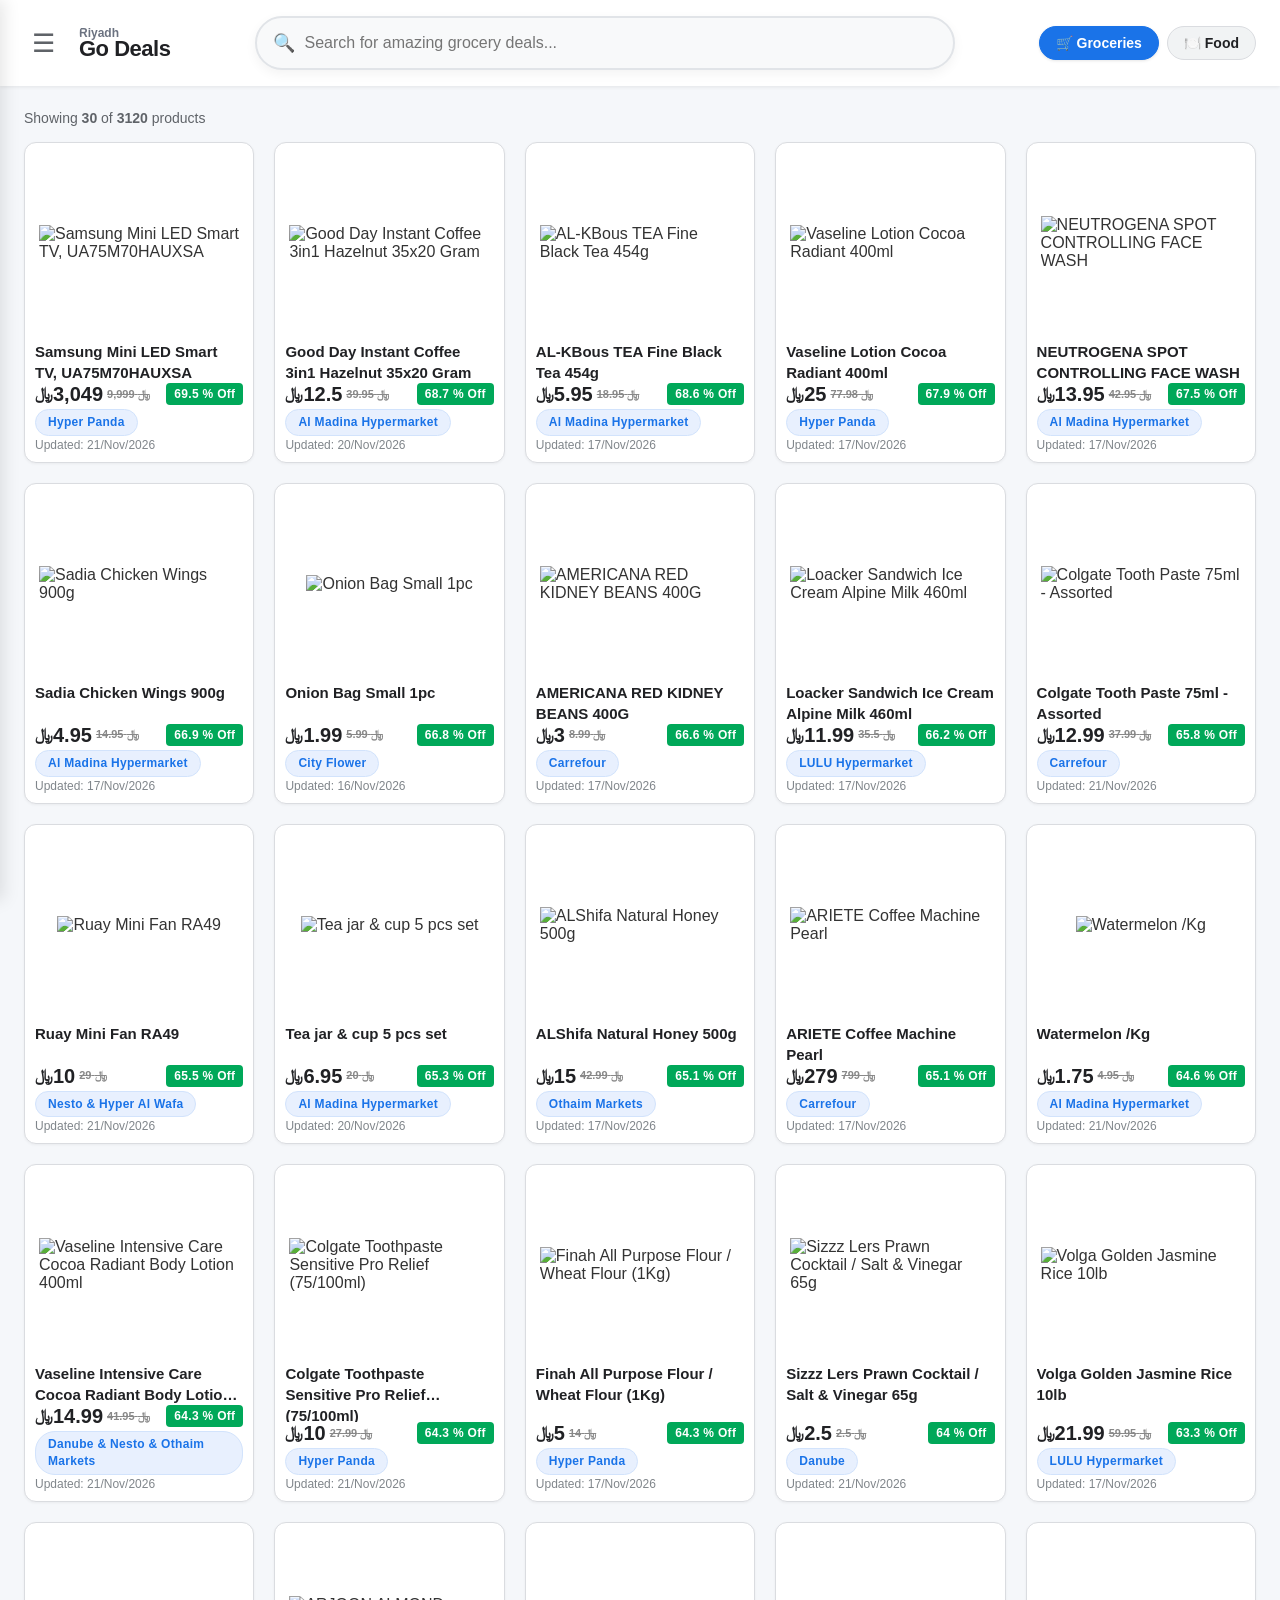
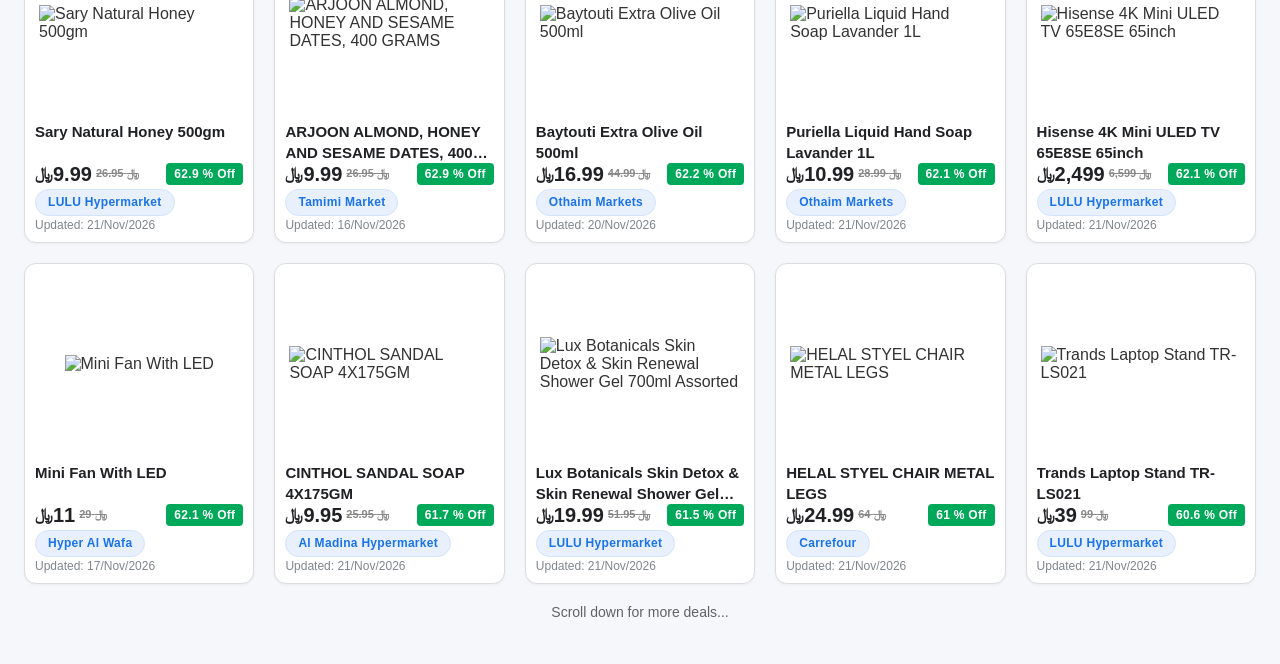
==== index.html @ 3ce59907 "Auto-updated grocery and food deals" ====
<!DOCTYPE html>
<html lang="en">
<head>
<meta charset="UTF-8">
<meta name="viewport" content="width=device-width, initial-scale=1.0">
<title>GoDeals | Grocery Offers</title>
<!-- CLEANED: Linking to central stylesheet -->
<link rel="stylesheet" href="/style.css">
<!-- CLEANED: Linking to central navbar injection script -->
<script src="/nav.js" defer></script>
<script async src="https://pagead2.googlesyndication.com/pagead/js/adsbygoogle.js?client=ca-pub-6223148495032323" crossorigin="anonymous"></script>
</head>
<body>

<div class="sidebar-overlay" id="sidebarOverlay" onclick="toggleSidebar()"></div>

<div class="sidebar" id="filterSidebar">
  <div class="sidebar-header">
    <h2>Filters & Sorting</h2>
    <button class="close-btn" onclick="toggleSidebar()">&times;</button>
  </div>
  
  <div class="sidebar-content">
    
<div class="filter-group">
    <label>SORT BY</label>
    <select id="sortDropdown" onchange="applyFilters()">
        <option value="offer-desc" selected>Highest Offer % + Newest</option>
        <option value="store-asc">Store Name (A to Z)</option>
        <option value="price-asc">Price: Low to High</option>
        <option value="price-desc">Price: High to Low</option>
    </select>
</div>

    <div class="filter-group">
      <label>Max Price</label>
      <div class="slider-container">
        <input type="range" id="filter-price" min="0" max="10000" value="10000" step="5" oninput="applyFilters()">
        <span id="price-range-label"><span style="font-family: Arial, sans-serif;">﷼</span> 10,000</span>
      </div>
    </div>
    
<div class="filter-group">
                <label>FILTER BRANDS / STORES</label>
                <input type="text" id="storeSearchInput" class="store-search-box" placeholder="Find a store..." onkeyup="filterStoreList()">
                
                <div class="checkbox-panel" id="store-checkboxes">
                    </div>
            </div>
            
    <button class="filter-btn" style="padding: 12px; background: #1a73e8; color: #fff; border: none; border-radius: 8px; font-weight: 600; cursor: pointer; width: 100%;" onclick="toggleSidebar()">Apply Filters</button>
    <button class="btn-reset" onclick="resetFilters()">Clear All Filters</button>
  </div>
</div>

<div class="main-wrapper">
  <div class="meta-bar">
    <span id="count">Loading products...</span>
  </div>

  <div id="deal-grid" class="deal-grid">
  </div>
  <div id="sentinel" class="loading-indicator">Scroll down for more deals...</div>
</div>

<div id="popup-overlay" onclick="closePopup(event)">
  <div id="popup-box">
    <button id="popup-close" onclick="closePopup(event)">&#10005;</button>
    <img id="popup-img" src="" alt="" onclick="toggleZoom(event)">
    <div id="popup-title"></div>
  </div>
</div>

<script>
  const rawData = [{"Store": "LULU Hypermarket", "Product": "Apple Airpods Pro 3", "Price": 929.0, "Old_Price": 1049, "Offer": "11.4                    % Off", "Image_URL": "https://cdn.d4donline.com/u/a/26/11/18/c84fc262bab43cb6d097a74fc52725b7.jpg", "Fetched_Date": "2026-11-21"}, {"Store": "LULU Hypermarket", "Product": "Apple iPad A16 11inch WiFi 128GB", "Price": 1999.0, "Old_Price": 2099, "Offer": "35.5                    % Off", "Image_URL": "https://cdn.d4donline.com/u/a/26/11/18/f529c0c191c8090aade5d17f211e55bd.jpg", "Fetched_Date": "2026-11-21"}, {"Store": "LULU Hypermarket", "Product": "Apple Watch SE Gen2 44mm", "Price": 849.0, "Old_Price": 1449.0, "Offer": "41.4                    % Off", "Image_URL": "https://cdn.d4donline.com/u/a/26/11/18/4c3e97b9410f6e93c129098ce73a09ff.jpg", "Fetched_Date": "2026-11-21"}, {"Store": "LULU Hypermarket", "Product": "Apple Watch Ultra4 49mm", "Price": 3599.0, "Old_Price": null, "Offer": "", "Image_URL": "https://cdn.d4donline.com/u/a/26/11/18/80cc995e4f4eed159319abb4fa7f2561.jpg", "Fetched_Date": "2026-11-21"}, {"Store": "City Flower", "Product": "Golden Mango Basmati Rice 10kg", "Price": 54.95, "Old_Price": 64.95, "Offer": "15.4                    % Off", "Image_URL": "https://cdn.d4donline.com/u/a/26/11/17/5186157ee2d0c54d75114f5e4992aebd.jpg", "Fetched_Date": "2026-11-21"}, {"Store": "Al Madina Hypermarket", "Product": "AL BANDARY YELLW LONG GRAIN RICE 5KG", "Price": 23.95, "Old_Price": 27.5, "Offer": "12.9                    % Off", "Image_URL": "https://cdn.d4donline.com/u/a/26/11/17/0b4ee61e0b75486d9301536b0574919c.jpg", "Fetched_Date": "2026-11-21"}, {"Store": "Al Madina Hypermarket & Hyper Al Wafa & Nesto", "Product": "Nesto Onion Bag Small EA", "Price": 3.99, "Old_Price": 6.99, "Offer": "42.9                    % Off", "Image_URL": "https://cdn.d4donline.com/u/a/26/11/17/65b6ab9202548c242f616e7eefdae646.jpg", "Fetched_Date": "2026-11-21"}, {"Store": "Othaim Markets", "Product": "Dari Chopped Red Onion 400g", "Price": 6.5, "Old_Price": 8.75, "Offer": "25.7                    % Off", "Image_URL": "https://cdn.d4donline.com/u/a/26/11/18/270d2af04e709a56ae34520f2cb6ab0f.jpg", "Fetched_Date": "2026-11-21"}, {"Store": "LULU Hypermarket", "Product": "HECTARES Hand cooked Crinkles Chips 70gm Assorted x 2 Pcs", "Price": 9.95, "Old_Price": 15.0, "Offer": "33.7                    % Off", "Image_URL": "https://cdn.d4donline.com/u/a/26/11/17/38f69c4a6613594feef33344f4b920ee.jpg", "Fetched_Date": "2026-11-21"}, {"Store": "LULU Hypermarket", "Product": "Potato Saudi Per Kg", "Price": 2.95, "Old_Price": 6.95, "Offer": "57.6                    % Off", "Image_URL": "https://cdn.d4donline.com/u/a/26/11/18/40fcdeb249a88e20a72d3a32e84f5bc3.jpg", "Fetched_Date": "2026-11-21"}, {"Store": "LULU Hypermarket", "Product": "Sweet Potato Egypt Per Kg", "Price": 3.95, "Old_Price": 6.95, "Offer": "43.2                    % Off", "Image_URL": "https://cdn.d4donline.com/u/a/26/11/18/0f805bdbf7c62ed4a09ab5e8ed5f7c7c.jpg", "Fetched_Date": "2026-11-21"}, {"Store": "Al Madina Hypermarket & Carrefour & City Flower & Hyper Al Wafa & Mark & Nesto & Othaim Markets & Save", "Product": "SWEET POTATO PER KG - EGYPT", "Price": 3.99, "Old_Price": 6.95, "Offer": "42.6                    % Off", "Image_URL": "https://cdn.d4donline.com/u/a/26/11/17/78af694720443e5050363be36df1ae29.jpg", "Fetched_Date": "2026-11-21"}, {"Store": "City Flower", "Product": "Sweet Potato 1kg", "Price": 3.99, "Old_Price": null, "Offer": "", "Image_URL": "https://cdn.d4donline.com/u/a/26/11/17/9d3d1b9b33e3d36a15eeb2bbf9bca33f.jpg", "Fetched_Date": "2026-11-21"}, {"Store": "Nesto", "Product": "Spring Potatoes French Fries 2.5Kg", "Price": 10.0, "Old_Price": 22.99, "Offer": "56.5                    % Off", "Image_URL": "https://cdn.d4donline.com/u/a/26/11/17/2423f2b38d07b26c1a0c29ef1c358997.jpg", "Fetched_Date": "2026-11-21"}, {"Store": "Tamimi Market", "Product": "Amigo Tortilla Chips", "Price": 6.5, "Old_Price": 13.0, "Offer": "50                    % Off", "Image_URL": "https://cdn.d4donline.com/u/a/26/11/17/bfa721a900bb7a3e58ecee27c30af0b9.jpg", "Fetched_Date": "2026-11-21"}, {"Store": "Hyper Al Wafa", "Product": "Spring Potatoes French Fries 2.5Kg", "Price": 12.99, "Old_Price": 24.99, "Offer": "48                    % Off", "Image_URL": "https://cdn.d4donline.com/u/a/26/11/17/a7ca1448a0a6357c8310522b2cdadddc.jpg", "Fetched_Date": "2026-11-21"}, {"Store": "Othaim Markets", "Product": "Americana Potato French Fries Thin", "Price": 19.99, "Old_Price": 27.5, "Offer": "27.3                    % Off", "Image_URL": "https://cdn.d4donline.com/u/a/26/11/18/0000bbfd35fb0d52d4f4f4062309824e.jpg", "Fetched_Date": "2026-11-21"}, {"Store": "Danube", "Product": "XL Potato Chips Assorted 12x21g", "Price": 8.99, "Old_Price": 16.0, "Offer": "43.8                    % Off", "Image_URL": "https://cdn.d4donline.com/u/a/26/11/18/52e0c7c7747d565daa4d83b2a6a4da78.jpg", "Fetched_Date": "2026-11-21"}, {"Store": "Carrefour", "Product": "XL POTATO CHIPS FRENCH CHEESE 23G X", "Price": 8.99, "Old_Price": 15.25, "Offer": "41                    % Off", "Image_URL": "https://cdn.d4donline.com/u/a/26/11/18/3bc356ef38a5b367b3e711804c0829f2.jpg", "Fetched_Date": "2026-11-21"}, {"Store": "Tamimi Market", "Product": "Lamb Weston Original Thin Potato Fries, 2.5 Kilos", "Price": 19.99, "Old_Price": 35.9, "Offer": "44.3                    % Off", "Image_URL": "https://cdn.d4donline.com/u/a/26/11/17/c9b7aba1d78454ba112688c5a7b4d800.jpg", "Fetched_Date": "2026-11-21"}, {"Store": "Danube & LULU Hypermarket", "Product": "XL Potato Chips Assorted 20gx12", "Price": 7.99, "Old_Price": 14.95, "Offer": "46.6                    % Off", "Image_URL": "https://cdn.d4donline.com/u/a/26/11/18/280dd65e7c808ff6d7809b55aaf3f09e.jpg", "Fetched_Date": "2026-11-21"}, {"Store": "Othaim Markets", "Product": "McCain Super Spirals Potato", "Price": 35.99, "Old_Price": 47.99, "Offer": "25                    % Off", "Image_URL": "https://cdn.d4donline.com/u/a/26/11/18/bd903c227a34dc7978ed83c04498270d.jpg", "Fetched_Date": "2026-11-21"}, {"Store": "Carrefour & Danube", "Product": "Lay's Chips Chili 155g", "Price": 5.99, "Old_Price": 8.95, "Offer": "33.1                    % Off", "Image_URL": "https://cdn.d4donline.com/u/a/26/11/18/560c25a895ac2c5e9908c7456ebf96df.jpg", "Fetched_Date": "2026-11-21"}, {"Store": "Tamimi Market", "Product": "Frito-Lay Chips, Assorted Items, 184 - 312 Grams", "Price": 19.99, "Old_Price": 22.95, "Offer": "12.9                    % Off", "Image_URL": "https://cdn.d4donline.com/u/a/26/11/17/a0f25cecb6f94435095cbd79915bd8a2.jpg", "Fetched_Date": "2026-11-21"}, {"Store": "Mark & Save", "Product": "Lay's/Doritos Chips Assorted 12x21Gm", "Price": 10.0, "Old_Price": 16.99, "Offer": "41.1                    % Off", "Image_URL": "https://cdn.d4donline.com/u/a/26/11/18/846f05f5468a301a57f92c55697d624c.jpg", "Fetched_Date": "2026-11-21"}, {"Store": "Tamimi Market", "Product": "Lay's Potato Chips, Assorted Items, 12 x 21 grams", "Price": 10.99, "Old_Price": 17.5, "Offer": "37.2                    % Off", "Image_URL": "https://cdn.d4donline.com/u/a/26/11/17/8a6fb47b6d5c3b6303a9dfe674b5761a.jpg", "Fetched_Date": "2026-11-21"}, {"Store": "Hyper Panda", "Product": "Lays / Doritos / Cheetos Chips (140/165/180g)", "Price": 16.99, "Old_Price": 24.75, "Offer": "31.4                    % Off", "Image_URL": "https://cdn.d4donline.com/u/a/26/11/18/1df7d53e498d241ad20c0f146092c895.jpg", "Fetched_Date": "2026-11-21"}, {"Store": "Hyper Al Wafa", "Product": "Anchor Milk Powder Pouch 2.25Kg", "Price": 57.99, "Old_Price": 89.95, "Offer": "34.8                    % Off", "Image_URL": "https://cdn.d4donline.com/u/a/26/11/18/7d3390c63c3fd6045bd6f7fefa214324.jpg", "Fetched_Date": "2026-11-21"}, {"Store": "Al Madina Hypermarket", "Product": "Anchor Milk Powder 2.25 Kg", "Price": 59.95, "Old_Price": 83.95, "Offer": "28.6                    % Off", "Image_URL": "https://cdn.d4donline.com/u/a/26/11/17/ef2593f6853386e7efb42c46ad0fc0d8.jpg", "Fetched_Date": "2026-11-21"}, {"Store": "LULU Hypermarket", "Product": "Anchor Milk Powder Pch2.25kg", "Price": 69.99, "Old_Price": 88.95, "Offer": "21.3                    % Off", "Image_URL": "https://cdn.d4donline.com/u/a/26/11/17/e8c859578e528db1899c5a24cbb7bb9f.jpg", "Fetched_Date": "2026-11-21"}, {"Store": "Hyper Panda", "Product": "Tide Detergent Powder (2.25Kg)", "Price": 35.0, "Old_Price": 59.98, "Offer": "41.6                    % Off", "Image_URL": "https://cdn.d4donline.com/u/a/26/11/18/5ede47700b6186e1b808038e16ccb252.jpg", "Fetched_Date": "2026-11-21"}, {"Store": "Tamimi Market", "Product": "Tide Detergent Powder, Assorted Items, 5.5 - 6 Kilos or Gel, 4 Liters", "Price": 36.99, "Old_Price": 83.95, "Offer": "38.3                    % Off", "Image_URL": "https://cdn.d4donline.com/u/a/26/11/17/c3c1985e45942f8fbe6e73d457e08530.jpg", "Fetched_Date": "2026-11-21"}, {"Store": "City Flower", "Product": "Tide Detergent Powder 5Kg", "Price": 39.0, "Old_Price": 43.0, "Offer": "18.8                    % Off", "Image_URL": "https://cdn.d4donline.com/u/a/26/11/17/13d673ae2761e6f97e4bc50c618c7d09.jpg", "Fetched_Date": "2026-11-21"}, {"Store": "Danube", "Product": "Tide Detergent 3.5KG / 4Kg", "Price": 38.99, "Old_Price": 55.99, "Offer": "30.4                    % Off", "Image_URL": "https://cdn.d4donline.com/u/a/26/11/18/b10866077fec824c4b131b704a7a78c7.jpg", "Fetched_Date": "2026-11-21"}, {"Store": "Danube", "Product": "Tide Detergent Powder 9+1 Kg", "Price": 84.99, "Old_Price": 108.0, "Offer": "21.3                    % Off", "Image_URL": "https://cdn.d4donline.com/u/a/26/11/18/4ad16b114b3737b614ddc2f35edb9316.jpg", "Fetched_Date": "2026-11-21"}, {"Store": "Al Madina Hypermarket", "Product": "Noor Sunflower Oil 2x1.5ltr+500ml", "Price": 27.95, "Old_Price": 56.95, "Offer": "50.9                    % Off", "Image_URL": "https://cdn.d4donline.com/u/a/26/11/19/eefc5e894c01a34c53e4ee55c02d7f9a.jpg", "Fetched_Date": "2026-11-21"}, {"Store": "Othaim Markets", "Product": "Noor Sunflower Oil 1.5L + 500ml", "Price": 34.99, "Old_Price": 49.99, "Offer": "30                    % Off", "Image_URL": "https://cdn.d4donline.com/u/a/26/11/18/95911eca07108ac054d73405978138b3.jpg", "Fetched_Date": "2026-11-21"}, {"Store": "Carrefour", "Product": "Noor Sunflower Oil 1.5L X500+ 2ML", "Price": 44.99, "Old_Price": 45.99, "Offer": "2.2                    % Off", "Image_URL": "https://cdn.d4donline.com/u/a/26/11/18/c60340bbb97520e80a5bcc33ae7e4c30.jpg", "Fetched_Date": "2026-11-21"}, {"Store": "LULU Hypermarket", "Product": "Nada UHT Milk Full Fat 1L 4's", "Price": 14.99, "Old_Price": 23.95, "Offer": "37.4                    % Off", "Image_URL": "https://cdn.d4donline.com/u/a/26/11/18/0c5aeaf27379ef20e0904b5a45e4f841.jpg", "Fetched_Date": "2026-11-21"}, {"Store": "Danube", "Product": "Cadbury Dairy Milk Minis Selection 500g", "Price": 39.99, "Old_Price": 60.95, "Offer": "34.4                    % Off", "Image_URL": "https://cdn.d4donline.com/u/a/26/11/18/f1e9e43fd58cf066e9fdec91b36ef5e1.jpg", "Fetched_Date": "2026-11-21"}, {"Store": "Othaim Markets", "Product": "Cadbury DairyMilk Pistachio Cream 145g", "Price": 14.99, "Old_Price": 20.99, "Offer": "28.6                    % Off", "Image_URL": "https://cdn.d4donline.com/u/a/26/11/18/ce4b0151746c10b812fa2f6e67c8d0a2.jpg", "Fetched_Date": "2026-11-21"}, {"Store": "Danube", "Product": "Cadbury Dairy Milk 136.5g", "Price": 13.99, "Old_Price": 18.95, "Offer": "26.2                    % Off", "Image_URL": "https://cdn.d4donline.com/u/a/26/11/18/6781ae3287a753362da504a2c46e1393.jpg", "Fetched_Date": "2026-11-21"}, {"Store": "Danube", "Product": "Cadbury Minis Flakes / Bubbly 168g/Flake 159g", "Price": 13.99, "Old_Price": 17.95, "Offer": "22.1                    % Off", "Image_URL": "https://cdn.d4donline.com/u/a/26/11/18/997c4ba0705a6d17c4848a6f2844a596.jpg", "Fetched_Date": "2026-11-21"}, {"Store": "Carrefour & Danube", "Product": "Cadbury Dairy Milk Pistachio Crunch Chocolate 145g", "Price": 15.99, "Old_Price": 20.0, "Offer": "20                    % Off", "Image_URL": "https://cdn.d4donline.com/u/a/26/11/18/4fd8677ea8c9d0d798c0f32f00faacce.jpg", "Fetched_Date": "2026-11-21"}, {"Store": "Othaim Markets", "Product": "Cadbury Minis Mix Chocolate", "Price": 29.99, "Old_Price": 56.99, "Offer": "47.4                    % Off", "Image_URL": "https://cdn.d4donline.com/u/a/26/11/18/c5e99549d500898e72ca6997222ccd2b.jpg", "Fetched_Date": "2026-11-21"}, {"Store": "Carrefour", "Product": "CADBURY MINIS MIX 400G", "Price": 25.99, "Old_Price": 39.5, "Offer": "34.2                    % Off", "Image_URL": "https://cdn.d4donline.com/u/a/26/11/18/4d1f95df1c6b12b92ddd312e1b2240ec.jpg", "Fetched_Date": "2026-11-21"}, {"Store": "Hyper Panda", "Product": "Cadbury Dairy Milk Sticky Toffee Chocolate (85/102g)", "Price": 13.99, "Old_Price": 20.0, "Offer": "31.8                    % Off", "Image_URL": "https://cdn.d4donline.com/u/a/26/11/18/62e2f5686f85e5911f426e031f5a3190.jpg", "Fetched_Date": "2026-11-21"}, {"Store": "Hyper Panda", "Product": "Dairy Milk, Oreo, KitKat Ice Cream (90/110ml)", "Price": 5.0, "Old_Price": 8.25, "Offer": "39.4                    % Off", "Image_URL": "https://cdn.d4donline.com/u/a/26/11/18/02a15e0fec5b1fc85aed966fa87844bd.jpg", "Fetched_Date": "2026-11-21"}, {"Store": "Tamimi Market", "Product": "CADBURY OR KITKAT ICE CREAM CONE OR STICK, 90 - 110 ML", "Price": 6.5, "Old_Price": 8.95, "Offer": "27.4                    % Off", "Image_URL": "https://cdn.d4donline.com/u/a/26/11/17/098ee9c8d636cdcbd8bd5010edac0da5.jpg", "Fetched_Date": "2026-11-21"}, {"Store": "Nesto", "Product": "Nada UHT Milk Full Fat 5x1Lt", "Price": 20.0, "Old_Price": null, "Offer": "38.5                    % Off", "Image_URL": "https://cdn.d4donline.com/u/a/26/11/17/57379d4f4dc0690bb99ea197536bc392.jpg", "Fetched_Date": "2026-11-21"}, {"Store": "Tamimi Market", "Product": "Nadec UHT Milk, Assorted Items, 18 x 125 ML", "Price": 16.99, "Old_Price": 23.95, "Offer": "29.1                    % Off", "Image_URL": "https://cdn.d4donline.com/u/a/26/11/17/6824338f150eed10698059ecb4924af6.jpg", "Fetched_Date": "2026-11-21"}, {"Store": "Al Madina Hypermarket", "Product": "Almarai UHT Milk 4x1 Ltr", "Price": 14.95, "Old_Price": 24.95, "Offer": "40.1                    % Off", "Image_URL": "https://cdn.d4donline.com/u/a/26/11/17/c6cd4199470bbc0fb60945c1d052ad90.jpg", "Fetched_Date": "2026-11-21"}, {"Store": "Danube", "Product": "Kwality UHT Milk / Flavored milk 24x200ml", "Price": 33.99, "Old_Price": 55.99, "Offer": "39.3                    % Off", "Image_URL": "https://cdn.d4donline.com/u/a/26/11/18/41ad10d52f856c1f1a0239eda2385edf.jpg", "Fetched_Date": "2026-11-21"}, {"Store": "Al Madina Hypermarket & Hyper Al Wafa", "Product": "Nada UHT Milk Full Fat 4 X 1Lt", "Price": 16.99, "Old_Price": 24.99, "Offer": "32                    % Off", "Image_URL": "https://cdn.d4donline.com/u/a/26/11/17/35d229a2888e49fd77fb0ea54f6df0cc.jpg", "Fetched_Date": "2026-11-21"}, {"Store": "Othaim Markets", "Product": "Nadec Uht Milk", "Price": 19.99, "Old_Price": 23.99, "Offer": "16.7                    % Off", "Image_URL": "https://cdn.d4donline.com/u/a/26/11/18/707ff3ef2d37deff07e50c33f1d32787.jpg", "Fetched_Date": "2026-11-21"}, {"Store": "LULU Hypermarket", "Product": "Juhayna UHT Milk Full Cream 1.5ltx8s", "Price": 41.99, "Old_Price": 66.0, "Offer": "36.4                    % Off", "Image_URL": "https://cdn.d4donline.com/u/a/26/11/18/065518c4d5d113757dceebefbc93227d.jpg", "Fetched_Date": "2026-11-21"}, {"Store": "Tamimi Market", "Product": "SAUDIA UHT MILK, ASSORTED ITEMS, 24X125 ML", "Price": 22.99, "Old_Price": 29.95, "Offer": "23.2                    % Off", "Image_URL": "https://cdn.d4donline.com/u/a/26/11/17/5c0c1c0fe0131749dcc323cfebb31fa6.jpg", "Fetched_Date": "2026-11-21"}, {"Store": "Al Madina Hypermarket", "Product": "Almarai UHT Milk Nijooma Astd 18x150ml", "Price": 17.95, "Old_Price": 29.95, "Offer": "40.1                    % Off", "Image_URL": "https://cdn.d4donline.com/u/a/26/11/17/15322401e906e2807d1f7342f1e8fa9c.jpg", "Fetched_Date": "2026-11-21"}, {"Store": "Mark & Save", "Product": "Nada UHT Milk Full Fat 4X1Ltr", "Price": 16.0, "Old_Price": 23.95, "Offer": "33.2                    % Off", "Image_URL": "https://cdn.d4donline.com/u/a/26/11/18/976fa91e86002255629300305fb0f83f.jpg", "Fetched_Date": "2026-11-21"}, {"Store": "LULU Hypermarket", "Product": "Juhayna UHT Milk 1.5L 8's", "Price": 42.99, "Old_Price": 66.0, "Offer": "34.9                    % Off", "Image_URL": "https://cdn.d4donline.com/u/a/26/11/17/86dcae51ebc4e6f7b6e2a8a8e82e114d.jpg", "Fetched_Date": "2026-11-21"}, {"Store": "Tamimi Market", "Product": "Oldenburger UHT Milk, 12 X 1 Liter OR 1 Liter", "Price": 4.99, "Old_Price": 5.95, "Offer": "16.1                    % Off", "Image_URL": "https://cdn.d4donline.com/u/a/26/11/17/2965b7b97f7639e2463d9fce9ccca518.jpg", "Fetched_Date": "2026-11-21"}, {"Store": "Al Madina Hypermarket", "Product": "Nada UHT Milk 4x 1Ltr", "Price": 15.99, "Old_Price": 20.95, "Offer": "23.7                    % Off", "Image_URL": "https://cdn.d4donline.com/u/a/26/11/17/2d2672e77e3cc132928d17fdc7bac585.jpg", "Fetched_Date": "2026-11-21"}, {"Store": "Tamimi Market", "Product": "Al Safi Full Fat or Low Fat UHT Milk, 12 x 1 Liters", "Price": 60.99, "Old_Price": 71.95, "Offer": "15.2                    % Off", "Image_URL": "https://cdn.d4donline.com/u/a/26/11/17/7bfe3a3cb243290994b99572c8239a7f.jpg", "Fetched_Date": "2026-11-21"}, {"Store": "LULU Hypermarket", "Product": "Al Safi UHT Milk 1Ltr 12's", "Price": 49.99, "Old_Price": 70.95, "Offer": "29.5                    % Off", "Image_URL": "https://cdn.d4donline.com/u/a/26/11/17/e1433e3c5ed382192e39b8e6af4e2a4f.jpg", "Fetched_Date": "2026-11-21"}, {"Store": "LULU Hypermarket", "Product": "Safio UHT Milk Chocolate/Strawberry/Vanilla 185ml x18s", "Price": 25.99, "Old_Price": 35.75, "Offer": "27.3                    % Off", "Image_URL": "https://cdn.d4donline.com/u/a/26/11/18/70f85fedef449ea573fe67c968aa771b.jpg", "Fetched_Date": "2026-11-21"}, {"Store": "Nesto", "Product": "Saudia Whole UHT Milk 1Ltr Promo", "Price": 62.99, "Old_Price": 72, "Offer": "12.5                    % Off", "Image_URL": "https://cdn.d4donline.com/u/a/26/11/17/945f088ef7757bb54df4a12b76c59155.jpg", "Fetched_Date": "2026-11-21"}, {"Store": "Carrefour", "Product": "Almarai Chocolate Milk NJM UHT 150ml x18", "Price": 18.99, "Old_Price": 26.99, "Offer": "29.6                    % Off", "Image_URL": "https://cdn.d4donline.com/u/a/26/11/18/e2a6010e7bd3227219bd47ffc102e76e.jpg", "Fetched_Date": "2026-11-21"}, {"Store": "Carrefour", "Product": "TOBLERONE MILK CHOCOLATE MINI 168G", "Price": 14.99, "Old_Price": 22.99, "Offer": "34.8                    % Off", "Image_URL": "https://cdn.d4donline.com/u/a/26/11/18/09054a56b418001d1ba8f22b4421373d.jpg", "Fetched_Date": "2026-11-21"}, {"Store": "Mark & Save", "Product": "Toblerone Milk Chocolate Bag 168Gm", "Price": 13.95, "Old_Price": 18.95, "Offer": "26.4                    % Off", "Image_URL": "https://cdn.d4donline.com/u/a/26/11/18/03d74b15f0fde0c7b7c05b0e65310b77.jpg", "Fetched_Date": "2026-11-21"}, {"Store": "Al Madina Hypermarket", "Product": "Toblerone Mini Chocolate 168g", "Price": 10.95, "Old_Price": 20.95, "Offer": "47.7                    % Off", "Image_URL": "https://cdn.d4donline.com/u/a/26/11/17/b33a10fefa5f1a0983f8d521353e7f7a.jpg", "Fetched_Date": "2026-11-21"}, {"Store": "Nesto", "Product": "Toblerone Chocolate 6x100Gm", "Price": 30.0, "Old_Price": 44.99, "Offer": "33.3                    % Off", "Image_URL": "https://cdn.d4donline.com/u/a/26/11/17/a23b30c7c68f53be97088fd39c0abe3d.jpg", "Fetched_Date": "2026-11-21"}, {"Store": "Hyper Panda & Othaim Markets", "Product": "Toblerone Dark Chocolate 100g", "Price": 10.99, "Old_Price": 15.99, "Offer": "31.3                    % Off", "Image_URL": "https://cdn.d4donline.com/u/a/26/11/18/318416a2e6497ae5afbeb1ca09f7f940.jpg", "Fetched_Date": "2026-11-21"}, {"Store": "Carrefour", "Product": "TOBLERONE MILK CHOCOLATE DARK 100G", "Price": 11.99, "Old_Price": 16.0, "Offer": "25.1                    % Off", "Image_URL": "https://cdn.d4donline.com/u/a/26/11/18/524537c23239f8f859c7c5c87a6d3e24.jpg", "Fetched_Date": "2026-11-21"}, {"Store": "Mark & Save", "Product": "Toblerone Chocolate Milk 5x35Gm", "Price": 11.0, "Old_Price": 14.95, "Offer": "26.4                    % Off", "Image_URL": "https://cdn.d4donline.com/u/a/26/11/18/cf77d9f0fb27ec27ed3ddbfe6397019b.jpg", "Fetched_Date": "2026-11-21"}, {"Store": "LULU Hypermarket", "Product": "Toblerone Mini 168gm / Cadbury Flake 145gm", "Price": 13.99, "Old_Price": 18.95, "Offer": "26.2                    % Off", "Image_URL": "https://cdn.d4donline.com/u/a/26/11/17/789381b46184daca841ce29575d61a15.jpg", "Fetched_Date": "2026-11-21"}, {"Store": "Al Madina Hypermarket", "Product": "Watermelon /Kg", "Price": 1.75, "Old_Price": 4.95, "Offer": "64.6                    % Off", "Image_URL": "https://cdn.d4donline.com/u/a/26/11/17/d68149644f3564145cff5db1564ef431.jpg", "Fetched_Date": "2026-11-21"}, {"Store": "Danube", "Product": "Bebeto Gummy Candy 150g", "Price": 9.99, "Old_Price": 19.0, "Offer": "47.4                    % Off", "Image_URL": "https://cdn.d4donline.com/u/a/26/11/18/be299aac2e926a327d54ebd6b1f8f159.jpg", "Fetched_Date": "2026-11-21"}, {"Store": "Tamimi Market", "Product": "Extra Gum, Assorted Items, 14 - 67 grams", "Price": 4.99, "Old_Price": 10.35, "Offer": "51.8                    % Off", "Image_URL": "https://cdn.d4donline.com/u/a/26/11/17/ec43b99ddb50c33c028a48dfa955dcc4.jpg", "Fetched_Date": "2026-11-21"}, {"Store": "Danube", "Product": "Halwani&Tahhan Pumpkin / Watermelon Seed 150gm", "Price": 7.99, "Old_Price": 10.0, "Offer": "20.1                    % Off", "Image_URL": "https://cdn.d4donline.com/u/a/26/11/18/81bb215d4f3348754e6829b3b55b920e.jpg", "Fetched_Date": "2026-11-21"}, {"Store": "Danube", "Product": "Sensodyne Sensitivity & Gum Toothbrush", "Price": 17.99, "Old_Price": 36.99, "Offer": "51.4                    % Off", "Image_URL": "https://cdn.d4donline.com/u/a/26/11/18/5ee22c33c0b101bf0bdc238a2914ee12.jpg", "Fetched_Date": "2026-11-21"}, {"Store": "LULU Hypermarket", "Product": "Listerine Mouth Wash 250ml Assorted", "Price": 16.99, "Old_Price": 24.95, "Offer": "31.9                    % Off", "Image_URL": "https://cdn.d4donline.com/u/a/26/11/18/6d202034fd455f6c41fa18b994e093b5.jpg", "Fetched_Date": "2026-11-21"}, {"Store": "Othaim Markets", "Product": "Signal Gum Expert Toothpaste Fresh 75ml", "Price": 16.99, "Old_Price": 29.99, "Offer": "43.3                    % Off", "Image_URL": "https://cdn.d4donline.com/u/a/26/11/18/5b629b3ed2c01bc07fdc0996aaa55c2a.jpg", "Fetched_Date": "2026-11-21"}, {"Store": "LULU Hypermarket", "Product": "Listerine Cool Mint Mouthwash 250ml", "Price": 16.99, "Old_Price": 24.95, "Offer": "31.9                    % Off", "Image_URL": "https://cdn.d4donline.com/u/a/26/11/17/2d7d9dd36de0a530c8432d7833d5ae5e.jpg", "Fetched_Date": "2026-11-21"}, {"Store": "LULU Hypermarket & Nesto", "Product": "Vaseline Lip Therapy Original 7Gm", "Price": 9.99, "Old_Price": 16.95, "Offer": "41.1                    % Off", "Image_URL": "https://cdn.d4donline.com/u/a/26/11/17/42037eef4481214430a60f8f344ee45c.jpg", "Fetched_Date": "2026-11-21"}, {"Store": "Danube", "Product": "Beesline Lip Care", "Price": 12.99, "Old_Price": 26.95, "Offer": "51.8                    % Off", "Image_URL": "https://cdn.d4donline.com/u/a/26/11/18/1876f9579b775277018c80ed857905e7.jpg", "Fetched_Date": "2026-11-21"}, {"Store": "Othaim Markets", "Product": "Vaseline Lip Care Kiss Red", "Price": 16.99, "Old_Price": 24.99, "Offer": "32                    % Off", "Image_URL": "https://cdn.d4donline.com/u/a/26/11/18/8e2bab115bf2dd44033db1dfcbb8ef75.jpg", "Fetched_Date": "2026-11-21"}, {"Store": "Tamimi Market", "Product": "Vaseline Lip Therapy Cocoa Butter 20g", "Price": 12.99, "Old_Price": 16.95, "Offer": "23.4                    % Off", "Image_URL": "https://cdn.d4donline.com/u/a/26/11/17/2d48a52dc2951c8363b102df3c4dede6.jpg", "Fetched_Date": "2026-11-21"}, {"Store": "LULU Hypermarket", "Product": "Vaseline Gluta-Hya Lip Serum Gloss Tinted Lip Care - Juicy Peach", "Price": 31.99, "Old_Price": 51.95, "Offer": "38.4                    % Off", "Image_URL": "https://cdn.d4donline.com/u/a/26/11/18/f0320dffaf70575795013dcfbdc1766c.jpg", "Fetched_Date": "2026-11-21"}, {"Store": "LULU Hypermarket", "Product": "Vaseline Lip Care 3gm Assorted", "Price": 17.99, "Old_Price": 24.95, "Offer": "27.9                    % Off", "Image_URL": "https://cdn.d4donline.com/u/a/26/11/17/4da8a4bacb23fb723304ccf27d31ff37.jpg", "Fetched_Date": "2026-11-21"}, {"Store": "Carrefour", "Product": "Vaseline Lip Therapy 3G", "Price": 19.99, "Old_Price": 27.0, "Offer": "26                    % Off", "Image_URL": "https://cdn.d4donline.com/u/a/26/11/18/4a22cd2c22e2af47a295ecfbf787c524.jpg", "Fetched_Date": "2026-11-21"}, {"Store": "Carrefour & Danube", "Product": "DOVE CONDITIONER 180 ML / SUNSILK HAIR CREAM 200ML / VASELINE LIP THERAPY 20G", "Price": 11.99, "Old_Price": 14.5, "Offer": "17.3                    % Off", "Image_URL": "https://cdn.d4donline.com/u/a/26/11/18/e588d6d950a7d9451b3fa03b630636b5.jpg", "Fetched_Date": "2026-11-21"}, {"Store": "Hyper Panda", "Product": "Sante Juice (300ml)", "Price": 10.0, "Old_Price": null, "Offer": "33.3                    % Off", "Image_URL": "https://cdn.d4donline.com/u/a/26/11/18/b45b870ee85e0fa343afc16586a23679.jpg", "Fetched_Date": "2026-11-21"}, {"Store": "Danube & LULU Hypermarket", "Product": "Almarai Fresh Juice 1.4Ltr.", "Price": 7.99, "Old_Price": 13.0, "Offer": "38.5                    % Off", "Image_URL": "https://cdn.d4donline.com/u/a/26/11/18/7f58e1ce5ef7ea68fff087b26f2d3645.jpg", "Fetched_Date": "2026-11-21"}, {"Store": "Tamimi Market", "Product": "ORIENT GARDENS LIME JUICE, 200 ML", "Price": 4.99, "Old_Price": 7.75, "Offer": "35.6                    % Off", "Image_URL": "https://cdn.d4donline.com/u/a/26/11/17/d0c39b0294b88588a949c7974f07b9ba.jpg", "Fetched_Date": "2026-11-21"}, {"Store": "Carrefour", "Product": "Juhayna Pure Pineapple Juice 1L", "Price": 5.99, "Old_Price": 9.75, "Offer": "38.6                    % Off", "Image_URL": "https://cdn.d4donline.com/u/a/26/11/18/ce0d0c9a9f88ebcd41edc6c699e85502.jpg", "Fetched_Date": "2026-11-21"}, {"Store": "Danube", "Product": "Almarai Mango & Grape Juice 18x140ml", "Price": 15.99, "Old_Price": 27.0, "Offer": "40.8                    % Off", "Image_URL": "https://cdn.d4donline.com/u/a/26/11/18/fa7a3e23247d63453db5cb32421f08f9.jpg", "Fetched_Date": "2026-11-21"}, {"Store": "Hyper Al Wafa", "Product": "Rani Juice Apple Pet 1.4LtX2", "Price": 10.99, "Old_Price": 15.0, "Offer": "26.7                    % Off", "Image_URL": "https://cdn.d4donline.com/u/a/26/11/17/e505c0fb189fed1ed3601ba94310165d.jpg", "Fetched_Date": "2026-11-21"}, {"Store": "Al Madina Hypermarket", "Product": "CAPRI SUN JUICE ASTD 10X200ML", "Price": 9.95, "Old_Price": 12.95, "Offer": "23.2                    % Off", "Image_URL": "https://cdn.d4donline.com/u/a/26/11/17/21708d8e8fdfed8b3b733e3bbd5a3d66.jpg", "Fetched_Date": "2026-11-21"}, {"Store": "Nesto", "Product": "Nadec Juice 1.3Ltr", "Price": 15.0, "Old_Price": null, "Offer": "", "Image_URL": "https://cdn.d4donline.com/u/a/26/11/17/4e8b1078727d3dd08de0651f0d60212f.jpg", "Fetched_Date": "2026-11-21"}, {"Store": "LULU Hypermarket & Mark & Save", "Product": "Nadec Fresh Juice Kiwi Lime Mint 1.3 Ltr", "Price": 7.5, "Old_Price": 8.5, "Offer": "11.8                    % Off", "Image_URL": "https://cdn.d4donline.com/u/a/26/11/18/502a28a5e86be85939b16aeb92604d58.jpg", "Fetched_Date": "2026-11-21"}, {"Store": "Othaim Markets", "Product": "KDD Cocktail Fruit Juice Drink", "Price": 28.99, "Old_Price": 39.99, "Offer": "25.6                    % Off", "Image_URL": "https://cdn.d4donline.com/u/a/26/11/18/6738f39257374a3176d8e0bad27b6203.jpg", "Fetched_Date": "2026-11-21"}, {"Store": "Hyper Panda", "Product": "Bibena Organic Juice (100g)", "Price": 20.0, "Old_Price": 28.5, "Offer": "32.2                    % Off", "Image_URL": "https://cdn.d4donline.com/u/a/26/11/18/a9261df4c33d9b78b10dad180d1de498.jpg", "Fetched_Date": "2026-11-21"}, {"Store": "Tamimi Market", "Product": "BESA JUICE, SELECTED ITEMS, 310 ML", "Price": 10.99, "Old_Price": 16.95, "Offer": "35.2                    % Off", "Image_URL": "https://cdn.d4donline.com/u/a/26/11/17/29e8ee54b6ee706269a357715b9612fd.jpg", "Fetched_Date": "2026-11-21"}, {"Store": "Al Madina Hypermarket", "Product": "RANI JUICE Astd 1.4Ltr", "Price": 7.95, "Old_Price": 9.5, "Offer": "16.3                    % Off", "Image_URL": "https://cdn.d4donline.com/u/a/26/11/17/d8a1af6d0e2eacecb879894ad4796fa0.jpg", "Fetched_Date": "2026-11-21"}, {"Store": "Hyper Panda", "Product": "Juhayna Pure Juice (1L)", "Price": 11.99, "Old_Price": 17.0, "Offer": "29.5                    % Off", "Image_URL": "https://cdn.d4donline.com/u/a/26/11/18/a3f0d5a0181f581845fcd5d854c34247.jpg", "Fetched_Date": "2026-11-21"}, {"Store": "LULU Hypermarket", "Product": "Rani Juice pet bottle 1.4ltrx2 Assrtd", "Price": 9.99, "Old_Price": 13.9, "Offer": "28.1                    % Off", "Image_URL": "https://cdn.d4donline.com/u/a/26/11/18/b8362afe6284223666762adf5f9e656a.jpg", "Fetched_Date": "2026-11-21"}, {"Store": "Tamimi Market", "Product": "AL Rabie Prisma Juice, Assorted Items, 18 x 185 ml", "Price": 19.99, "Old_Price": 29.95, "Offer": "33.3                    % Off", "Image_URL": "https://cdn.d4donline.com/u/a/26/11/17/2ca9472ed31edecf83532c8a732d0c0d.jpg", "Fetched_Date": "2026-11-21"}, {"Store": "Danube", "Product": "Original Juice 1.4Ltr", "Price": 7.99, "Old_Price": 10.95, "Offer": "27                    % Off", "Image_URL": "https://cdn.d4donline.com/u/a/26/11/18/e373a7280eb1fafa41342a87ff53ad60.jpg", "Fetched_Date": "2026-11-21"}, {"Store": "Hyper Panda", "Product": "Original No Sugar Juice Drink (18 x 200ml)", "Price": 22.99, "Old_Price": 31.99, "Offer": "28.1                    % Off", "Image_URL": "https://cdn.d4donline.com/u/a/26/11/18/54d7b7cb000c67df6024b32728c3b622.jpg", "Fetched_Date": "2026-11-21"}, {"Store": "LULU Hypermarket", "Product": "Nadec Juice 180ml x5", "Price": 7.5, "Old_Price": 10.0, "Offer": "25                    % Off", "Image_URL": "https://cdn.d4donline.com/u/a/26/11/17/0e581026dbde6661ba07d94bcd8d58f7.jpg", "Fetched_Date": "2026-11-21"}, {"Store": "Tamimi Market", "Product": "CAPRI SUN JUICE, ASSORTED ITEMS, 10 X 200 ML", "Price": 14.5, "Old_Price": 14.5, "Offer": "27.3                    % Off", "Image_URL": "https://cdn.d4donline.com/u/a/26/11/17/fc8c586b3f22362e3f39b3e6aa08680f.jpg", "Fetched_Date": "2026-11-21"}, {"Store": "Carrefour", "Product": "RAUCH SPKL JUICE APPLE 250ML OR RAUCH SPKL JUICE PEACH 250ML", "Price": 4.99, "Old_Price": 6.5, "Offer": "23.2                    % Off", "Image_URL": "https://cdn.d4donline.com/u/a/26/11/18/efa92d372b23dbca524f1a5f974c2a12.jpg", "Fetched_Date": "2026-11-21"}, {"Store": "Tamimi Market", "Product": "ORIGINAL KIDS JUICE, ASSORTED ITEMS, 18X125 ML", "Price": 13.5, "Old_Price": 17.95, "Offer": "24.8                    % Off", "Image_URL": "https://cdn.d4donline.com/u/a/26/11/17/49f23ab452383624da3ef156e9966bd6.jpg", "Fetched_Date": "2026-11-21"}, {"Store": "Carrefour", "Product": "Rhodes Cranberry Fruit Juice 1L", "Price": 12.99, "Old_Price": 17.0, "Offer": "23.6                    % Off", "Image_URL": "https://cdn.d4donline.com/u/a/26/11/19/608089793c2b2345dc19d337e22dcbff.jpg", "Fetched_Date": "2026-11-21"}, {"Store": "Danube", "Product": "Capri Sun Juice 10x200ml", "Price": 13.99, "Old_Price": 18.5, "Offer": "24.4                    % Off", "Image_URL": "https://cdn.d4donline.com/u/a/26/11/18/43e477af397017f1d637620babb6a90e.jpg", "Fetched_Date": "2026-11-21"}, {"Store": "Al Madina Hypermarket", "Product": "AL RAI COCKTAIL JUICE ASTD 27X200ML", "Price": 23.95, "Old_Price": 25.95, "Offer": "7.7                    % Off", "Image_URL": "https://cdn.d4donline.com/u/a/26/11/17/76df6c3c91f20a3026e58f254526217b.jpg", "Fetched_Date": "2026-11-21"}, {"Store": "LULU Hypermarket", "Product": "LuLu Fresh Mango Juice 250ml", "Price": 5.5, "Old_Price": 7.0, "Offer": "21.4                    % Off", "Image_URL": "https://cdn.d4donline.com/u/a/26/11/18/857aaaf39f82c380026abea4bb90dda1.jpg", "Fetched_Date": "2026-11-21"}, {"Store": "Tamimi Market", "Product": "AL RABIE ORANGE JUICE, 18 X 125 ML", "Price": 13.99, "Old_Price": 18.0, "Offer": "22.3                    % Off", "Image_URL": "https://cdn.d4donline.com/u/a/26/11/17/be952184138706748bcc0c5059fd3a76.jpg", "Fetched_Date": "2026-11-21"}, {"Store": "Danube", "Product": "Granti Organic Juice 6x200ml", "Price": 12.99, "Old_Price": 16.95, "Offer": "23.4                    % Off", "Image_URL": "https://cdn.d4donline.com/u/a/26/11/18/b06035515cf55dc699177e8ccd9ca144.jpg", "Fetched_Date": "2026-11-21"}, {"Store": "Hyper Al Wafa & LULU Hypermarket & Mark & Nesto & Save", "Product": "Nadec Juice S.Less 1.3Ltr (Selected Flavours)", "Price": 7.5, "Old_Price": null, "Offer": "", "Image_URL": "https://cdn.d4donline.com/u/a/26/11/17/09d0e14a38d39f4defea49176d14b2e3.jpg", "Fetched_Date": "2026-11-21"}, {"Store": "LULU Hypermarket", "Product": "Suntop Juice 250ml 18's", "Price": 29.5, "Old_Price": 35.95, "Offer": "17.9                    % Off", "Image_URL": "https://cdn.d4donline.com/u/a/26/11/17/471422948eb31ab0d3584274dfdfa970.jpg", "Fetched_Date": "2026-11-21"}, {"Store": "Tamimi Market", "Product": "CERES JUICE, ASSORTED ITEMS, 12 X 1 LITER OR 1 LITER", "Price": 11.99, "Old_Price": 14.95, "Offer": "19.8                    % Off", "Image_URL": "https://cdn.d4donline.com/u/a/26/11/17/50ee4aee9dc4a04a05c03e3ae59c180d.jpg", "Fetched_Date": "2026-11-21"}, {"Store": "Danube", "Product": "Rani Juice 1.4Ltr.", "Price": 5.99, "Old_Price": 7.5, "Offer": "20.1                    % Off", "Image_URL": "https://cdn.d4donline.com/u/a/26/11/18/cf5455d6133f77455d1c7228262d43c1.jpg", "Fetched_Date": "2026-11-21"}, {"Store": "Hyper Panda", "Product": "Al Rabie Juice / Nectar (1L)", "Price": 5.5, "Old_Price": 9.99, "Offer": "21.3                    % Off", "Image_URL": "https://cdn.d4donline.com/u/a/26/11/18/be409583b7d57bde52738e19040ca0cb.jpg", "Fetched_Date": "2026-11-21"}, {"Store": "LULU Hypermarket", "Product": "Ceres Mango Juice 1lt", "Price": 10.95, "Old_Price": 13.0, "Offer": "15.8                    % Off", "Image_URL": "https://cdn.d4donline.com/u/a/26/11/17/f9c8580c72618448c8a9992e67aefbe0.jpg", "Fetched_Date": "2026-11-21"}, {"Store": "Tamimi Market", "Product": "SIGNATURE SELECT GRAPE OR CRANBERRY COCKTAIL JUICE, 1.89 LITER", "Price": 29.99, "Old_Price": 35.95, "Offer": "16.6                    % Off", "Image_URL": "https://cdn.d4donline.com/u/a/26/11/17/bed7ababd312511712684116cdff37e0.jpg", "Fetched_Date": "2026-11-21"}, {"Store": "Carrefour", "Product": "ALRABIE JUICE ORANGE 185ML X18 -ASSORTED", "Price": 15.99, "Old_Price": 18.51, "Offer": "13.6                    % Off", "Image_URL": "https://cdn.d4donline.com/u/a/26/11/18/567b4ccef8da3f9dfd0ea2c9c9952120.jpg", "Fetched_Date": "2026-11-21"}, {"Store": "Danube", "Product": "Danao Assorted Milk Juice 900ml", "Price": 9.99, "Old_Price": 10.5, "Offer": "4.9                    % Off", "Image_URL": "https://cdn.d4donline.com/u/a/26/11/18/a81ec160a00b7b1aeca6720d14892392.jpg", "Fetched_Date": "2026-11-21"}, {"Store": "Tamimi Market", "Product": "DANYA RED OR WHITE GRAPE JUICE, 10 X 1 LITER", "Price": 119.95, "Old_Price": 139.95, "Offer": "14.3                    % Off", "Image_URL": "https://cdn.d4donline.com/u/a/26/11/17/02e9b8938c773ce6dfc0cd87932ee606.jpg", "Fetched_Date": "2026-11-21"}, {"Store": "Hyper Panda", "Product": "Nadec Juice Apple (18 x 125ml)", "Price": 15.99, "Old_Price": 19.99, "Offer": "20                    % Off", "Image_URL": "https://cdn.d4donline.com/u/a/26/11/18/8d347a3ef1b2abb12841370f7a5f52c0.jpg", "Fetched_Date": "2026-11-21"}, {"Store": "Tamimi Market", "Product": "DANAO JUICE PROMO PACK, ASSORTED ITEMS, 5+1 X 180 ML", "Price": 8.99, "Old_Price": 10.25, "Offer": "12.3                    % Off", "Image_URL": "https://cdn.d4donline.com/u/a/26/11/17/0ff42bb8c9c97150e09bfdca7ac2d36e.jpg", "Fetched_Date": "2026-11-21"}, {"Store": "LULU Hypermarket", "Product": "SUN BLAST Organic Juice Assorted 200ml x10", "Price": 22.99, "Old_Price": 26.75, "Offer": "14.1                    % Off", "Image_URL": "https://cdn.d4donline.com/u/a/26/11/18/ffcd331b61eabf9c00ac94026d2cf900.jpg", "Fetched_Date": "2026-11-21"}, {"Store": "Tamimi Market", "Product": "KIRKLAND SIGNATURE APPLE JUICE, 3.79 LITER", "Price": 59.99, "Old_Price": 66.95, "Offer": "10.4                    % Off", "Image_URL": "https://cdn.d4donline.com/u/a/26/11/17/8e3d8c7bd02dbf842de374f386c77927.jpg", "Fetched_Date": "2026-11-21"}, {"Store": "Hyper Panda", "Product": "Nada Juice (1.3L)", "Price": 15.0, "Old_Price": 17.0, "Offer": "16.2                    % Off", "Image_URL": "https://cdn.d4donline.com/u/a/26/11/18/6bc84c1cd0fde5afa3f7d2bed7b31708.jpg", "Fetched_Date": "2026-11-21"}, {"Store": "Danube & LULU Hypermarket", "Product": "Rani Float Pineapple Juice 240ml 6's", "Price": 12.99, "Old_Price": 14.75, "Offer": "11.9                    % Off", "Image_URL": "https://cdn.d4donline.com/u/a/26/11/17/696b65482f6f13da51e4241cbee36773.jpg", "Fetched_Date": "2026-11-21"}, {"Store": "Tamimi Market", "Product": "ALMARAI JUICE, SELECTED ITEMS, 1.4 LITERS", "Price": 8.5, "Old_Price": null, "Offer": "", "Image_URL": "https://cdn.d4donline.com/u/a/26/11/17/191dfed378eea86e1ee69f2c6bebab2b.jpg", "Fetched_Date": "2026-11-21"}, {"Store": "Hyper Panda", "Product": "Al Marai Juice / Nectar / Drink (1.4L)", "Price": 8.5, "Old_Price": 9.95, "Offer": "14.9                    % Off", "Image_URL": "https://cdn.d4donline.com/u/a/26/11/18/1ab1955132c4aab2a13016aaaeabb3f0.jpg", "Fetched_Date": "2026-11-21"}, {"Store": "Hyper Panda", "Product": "Al Marai Juice Farm's Select (1L)", "Price": 15.99, "Old_Price": 17.0, "Offer": "11.1                    % Off", "Image_URL": "https://cdn.d4donline.com/u/a/26/11/18/dbc3362011e4af3bc5b12366e7a1b788.jpg", "Fetched_Date": "2026-11-21"}, {"Store": "Hyper Panda", "Product": "Al Safi Juice (1.5L)", "Price": 7.5, "Old_Price": null, "Offer": "", "Image_URL": "https://cdn.d4donline.com/u/a/26/11/18/2dfc27dec67c010f3c1b1162669b82e0.jpg", "Fetched_Date": "2026-11-21"}, {"Store": "Hyper Panda", "Product": "Nesquik Powder Chocolate Drink (500g)", "Price": 37.99, "Old_Price": 44.95, "Offer": "15.6                    % Off", "Image_URL": "https://cdn.d4donline.com/u/a/26/11/18/40454925e7e877de1ded457b11f3fd02.jpg", "Fetched_Date": "2026-11-21"}, {"Store": "Carrefour", "Product": "MOULINEX JUICE EXTRACTOR JU370127 350 WATTS", "Price": 159.0, "Old_Price": 289.0, "Offer": "45                    % Off", "Image_URL": "https://cdn.d4donline.com/u/a/26/11/18/41e5ca0209224d3c873a04c9d3780d58.jpg", "Fetched_Date": "2026-11-21"}, {"Store": "Tamimi Market", "Product": "Aljameel Plum Tomatoes, 400 grams", "Price": 9.99, "Old_Price": 14.85, "Offer": "32.7                    % Off", "Image_URL": "https://cdn.d4donline.com/u/a/26/11/17/1f44926c898f229193cb51880eb5645f.jpg", "Fetched_Date": "2026-11-21"}, {"Store": "Mark & Save", "Product": "Juice Pitcher 3.5 L", "Price": 6.99, "Old_Price": 9.99, "Offer": "30                    % Off", "Image_URL": "https://cdn.d4donline.com/u/a/26/11/9/8f51e70373cbd71da753b23dc722dc6d.jpg", "Fetched_Date": "2026-11-21"}, {"Store": "Al Hussain Top Up", "Product": "Elite Gift Glass Juice Dispenser 4.5L", "Price": 49.95, "Old_Price": null, "Offer": "", "Image_URL": "https://cdn.d4donline.com/u/a/26/11/17/f1f15f8acad7b8d05231615b719297ed.jpg", "Fetched_Date": "2026-11-21"}, {"Store": "Carrefour", "Product": "MY CHOICE JUICE EXTRACTOR", "Price": 59.0, "Old_Price": 99.0, "Offer": "40.4                    % Off", "Image_URL": "https://cdn.d4donline.com/u/a/26/11/18/bd9937b6f1bce5dd7d019823db662e02.jpg", "Fetched_Date": "2026-11-21"}, {"Store": "Tamimi Market", "Product": "RIO MARE TUNA LEMON&PEPPER OR LIGHT MEAT IN OLIVE OIL WITH CHILI,, 3 X 65 GRAMS", "Price": 24.99, "Old_Price": 36.95, "Offer": "32.4                    % Off", "Image_URL": "https://cdn.d4donline.com/u/a/26/11/17/5fca3a3ad3a9627a6b7b5ea770b0d5f4.jpg", "Fetched_Date": "2026-11-21"}, {"Store": "Carrefour", "Product": "ALTAIE PEELED TOMATO 400G", "Price": 3.99, "Old_Price": 4.99, "Offer": "20                    % Off", "Image_URL": "https://cdn.d4donline.com/u/a/26/11/18/c07ebf9c094745729710557b5578b622.jpg", "Fetched_Date": "2026-11-21"}, {"Store": "Danube", "Product": "Biona Organic Tomato Ketchup 340g", "Price": 20.0, "Old_Price": 26.0, "Offer": "23.1                    % Off", "Image_URL": "https://cdn.d4donline.com/u/a/26/11/18/ff3c902a26e9a310b542929885e62c47.jpg", "Fetched_Date": "2026-11-21"}, {"Store": "Carrefour", "Product": "HANAA CHOPPED TOMATOES 400G", "Price": 3.99, "Old_Price": 4.75, "Offer": "16                    % Off", "Image_URL": "https://cdn.d4donline.com/u/a/26/11/18/8fa0d7d539cce162f5703d45d3137601.jpg", "Fetched_Date": "2026-11-21"}, {"Store": "Nesto & Hyper Al Wafa", "Product": "Denx Citrus Juicer", "Price": 30.0, "Old_Price": 49.0, "Offer": "38.8                    % Off", "Image_URL": "https://cdn.d4donline.com/u/a/26/11/17/76609163f58dce81e77614cfedf2b69d.jpg", "Fetched_Date": "2026-11-21"}, {"Store": "Hyper Panda", "Product": "Prime Citrus Juicer, CJ-002", "Price": 100.0, "Old_Price": 219, "Offer": "54.3                    % Off", "Image_URL": "https://cdn.d4donline.com/u/a/26/11/18/366a81561fd8adf86f095b82d3a60f15.jpg", "Fetched_Date": "2026-11-21"}, {"Store": "Mark & Save", "Product": "Hb Multi Purpose Juicer 8 In 1 4 Ltr Hb", "Price": 85.0, "Old_Price": 169, "Offer": "49.7                    % Off", "Image_URL": "https://cdn.d4donline.com/u/a/26/11/18/f87931af370b6a7425cf1a2cc51529d3.jpg", "Fetched_Date": "2026-11-21"}, {"Store": "Carrefour", "Product": "ENTAJ FRESH CHICKEN BAG 1.1KG", "Price": 14.99, "Old_Price": 21.5, "Offer": "30.3                    % Off", "Image_URL": "https://cdn.d4donline.com/u/a/26/11/18/a337a0e05fa5d43df499fa59ed39b173.jpg", "Fetched_Date": "2026-11-21"}, {"Store": "Mark & Save", "Product": "Albashayer Fresh Whole Chicken 1200 Gm", "Price": 16.95, "Old_Price": 21.99, "Offer": "22.9                    % Off", "Image_URL": "https://cdn.d4donline.com/u/a/26/11/17/e60284a840060c1cad8de0965066743e.jpg", "Fetched_Date": "2026-11-21"}, {"Store": "Hyper Al Wafa & Hyper Panda & Nesto", "Product": "Tanmiah Fresh Chicken Bag 1200Gm", "Price": 16.99, "Old_Price": 19.99, "Offer": "15                    % Off", "Image_URL": "https://cdn.d4donline.com/u/a/26/11/17/8c71e0493ee035591c5eff411d60f565.jpg", "Fetched_Date": "2026-11-21"}, {"Store": "LULU Hypermarket", "Product": "Fakieh Fresh Chicken Bag 1100 gm", "Price": 14.99, "Old_Price": 20.95, "Offer": "28.4                    % Off", "Image_URL": "https://cdn.d4donline.com/u/a/26/11/18/40c5ed3745da7959e64b1f520eeb2945.jpg", "Fetched_Date": "2026-11-21"}, {"Store": "Othaim Markets", "Product": "Alnasriya Chicken 1000g", "Price": 16.5, "Old_Price": 20.99, "Offer": "21.4                    % Off", "Image_URL": "https://cdn.d4donline.com/u/a/26/11/18/134d7b21fc21e51bba1bf62f720977cd.jpg", "Fetched_Date": "2026-11-21"}, {"Store": "Al Hussain Top Up", "Product": "Entaj Whole Chicken 1000g", "Price": 15.95, "Old_Price": null, "Offer": "", "Image_URL": "https://cdn.d4donline.com/u/a/26/11/17/05d8e896f19b16b04edb7ab610fccb82.jpg", "Fetched_Date": "2026-11-21"}, {"Store": "Hyper Panda", "Product": "Tanmiah Fresh Chicken (1000g)", "Price": 15.0, "Old_Price": 20.99, "Offer": "28.5                    % Off", "Image_URL": "https://cdn.d4donline.com/u/a/26/11/18/285f80ddae6764db00c4f3250afd4dfd.jpg", "Fetched_Date": "2026-11-21"}, {"Store": "Al Madina Hypermarket", "Product": "Al Watania Fresh Chicken", "Price": 12.5, "Old_Price": null, "Offer": "", "Image_URL": "https://cdn.d4donline.com/u/a/26/11/17/e85a3629163f20a70759a42630e35212.jpg", "Fetched_Date": "2026-11-21"}, {"Store": "LULU Hypermarket", "Product": "Al Youm Fresh Chicken Sealed Tray Pack 1200 gm / 1000 gm", "Price": 18.99, "Old_Price": 25.95, "Offer": "26.8                    % Off", "Image_URL": "https://cdn.d4donline.com/u/a/26/11/18/fa5590be35ea84bc697a81e6002abc44.jpg", "Fetched_Date": "2026-11-21"}, {"Store": "Othaim Markets", "Product": "Entaj Whole Chicken 1000g", "Price": 17.99, "Old_Price": 22.25, "Offer": "19.1                    % Off", "Image_URL": "https://cdn.d4donline.com/u/a/26/11/18/2cbfb2672b728b73daad1dc8274a5dcb.jpg", "Fetched_Date": "2026-11-21"}, {"Store": "Tamimi Market", "Product": "Tanmiah Fresh Chicken Whole Tray, 900-1000-1100 Grams", "Price": 18.99, "Old_Price": 20.95, "Offer": "13.5                    % Off", "Image_URL": "https://cdn.d4donline.com/u/a/26/11/17/4299e415289ebc1256a6fc06f5fc6b69.jpg", "Fetched_Date": "2026-11-21"}, {"Store": "LULU Hypermarket & Mark & Save", "Product": "Tanmiah Fresh Chicken Bag 1.1kg/ Golden Chicken Bag 1kg", "Price": 16.95, "Old_Price": 20.95, "Offer": "19.1                    % Off", "Image_URL": "https://cdn.d4donline.com/u/a/26/11/17/6b9f957dfbced475da9876327d135f0b.jpg", "Fetched_Date": "2026-11-21"}, {"Store": "LULU Hypermarket", "Product": "Tanmiah Fresh Chicken Bag 1kg", "Price": 17.25, "Old_Price": 21.95, "Offer": "21.4                    % Off", "Image_URL": "https://cdn.d4donline.com/u/a/26/11/17/de44a580277c5818f1ede1dfb62370a6.jpg", "Fetched_Date": "2026-11-21"}, {"Store": "Othaim Markets", "Product": "Tanmiah Fresh Chicken 1100g", "Price": 17.5, "Old_Price": 21.5, "Offer": "15.7                    % Off", "Image_URL": "https://cdn.d4donline.com/u/a/26/11/18/485624f0c7f6f8f71cca977e7c42f1fc.jpg", "Fetched_Date": "2026-11-21"}, {"Store": "LULU Hypermarket", "Product": "Alyoum Fresh Chicken Tray 1000g", "Price": 18.95, "Old_Price": 23.95, "Offer": "20.9                    % Off", "Image_URL": "https://cdn.d4donline.com/u/a/26/11/17/e260e5de4b4face2396a050787c9ee30.jpg", "Fetched_Date": "2026-11-21"}, {"Store": "Othaim Markets", "Product": "Alyoum Fresh Chicken 1200g", "Price": 17.99, "Old_Price": 22.75, "Offer": "13.3                    % Off", "Image_URL": "https://cdn.d4donline.com/u/a/26/11/18/426e651d1f08e24496f97aad96a4123a.jpg", "Fetched_Date": "2026-11-21"}, {"Store": "Carrefour", "Product": "Sadia Fresh Chicken 900g", "Price": 18.99, "Old_Price": 22.99, "Offer": "17.4                    % Off", "Image_URL": "https://cdn.d4donline.com/u/a/26/11/18/e88811f833d49a1da2610e8e061b0660.jpg", "Fetched_Date": "2026-11-21"}, {"Store": "Mark & Save", "Product": "Nasriyah Whole Chicken 1000/1100/1200 Gm", "Price": 15.5, "Old_Price": 18.95, "Offer": "18.2                    % Off", "Image_URL": "https://cdn.d4donline.com/u/a/26/11/17/aa29b84d01825e72b5d7d321b97ccdb1.jpg", "Fetched_Date": "2026-11-21"}, {"Store": "Nesto", "Product": "Doux French Griller Chicken 1.3kg", "Price": 156.99, "Old_Price": 248.99, "Offer": "36.9                    % Off", "Image_URL": "https://cdn.d4donline.com/u/a/26/11/17/188143f7672d0f0db44ac245cdbecb4b.jpg", "Fetched_Date": "2026-11-21"}, {"Store": "Hyper Al Wafa", "Product": "Sadia Whole Chicken 1.4Kg", "Price": 15.99, "Old_Price": 23.95, "Offer": "33.2                    % Off", "Image_URL": "https://cdn.d4donline.com/u/a/26/11/17/1d3dea7f0889a90670ecdb64107cee41.jpg", "Fetched_Date": "2026-11-21"}, {"Store": "Carrefour", "Product": "Sadia Chicken 1500g", "Price": 125.99, "Old_Price": 188.0, "Offer": "33                    % Off", "Image_URL": "https://cdn.d4donline.com/u/a/26/11/18/4f875653ea20b0438260e73969a2d1a7.jpg", "Fetched_Date": "2026-11-21"}, {"Store": "Al Madina Hypermarket", "Product": "Sadia Chicken Griller 10x1200g", "Price": 16.95, "Old_Price": 24.95, "Offer": "32.1                    % Off", "Image_URL": "https://cdn.d4donline.com/u/a/26/11/17/bdbb23cfaed5475eb3342aa881c6b728.jpg", "Fetched_Date": "2026-11-21"}, {"Store": "Tamimi Market", "Product": "RADWA WHOLE CHICKEN, 10 X 1000 GRAMS", "Price": 14.5, "Old_Price": 20.5, "Offer": "29.3                    % Off", "Image_URL": "https://cdn.d4donline.com/u/a/26/11/17/29083fcce29ddc1be2ca9b2ea2790afb.jpg", "Fetched_Date": "2026-11-21"}, {"Store": "LULU Hypermarket", "Product": "Chicken Manchow Soup", "Price": 4.5, "Old_Price": 6.25, "Offer": "28                    % Off", "Image_URL": "https://cdn.d4donline.com/u/a/26/11/17/de12822d83c4a0e159518f60a92475b2.jpg", "Fetched_Date": "2026-11-21"}, {"Store": "Carrefour & Othaim Markets", "Product": "Sadia Breaded Tenders / Chicken Pop Corn 750g", "Price": 18.99, "Old_Price": 25.99, "Offer": "26.9                    % Off", "Image_URL": "https://cdn.d4donline.com/u/a/26/11/18/119161ca0ad2eca6b7e14158a72adaf5.jpg", "Fetched_Date": "2026-11-21"}, {"Store": "Carrefour & City Flower", "Product": "Al Nasriyah Whole Chicken 1200gm", "Price": 16.99, "Old_Price": 23.99, "Offer": "29.2                    % Off", "Image_URL": "https://cdn.d4donline.com/u/a/26/11/18/426fcc858ff73e794a695b08d2ba47ad.jpg", "Fetched_Date": "2026-11-21"}, {"Store": "Al Madina Hypermarket", "Product": "Chicken 65 - 500g", "Price": 18.95, "Old_Price": null, "Offer": "", "Image_URL": "https://cdn.d4donline.com/u/a/26/11/17/3f36aa0a15ded69c9313e3cf652e13ff.jpg", "Fetched_Date": "2026-11-21"}, {"Store": "Danube & Tamimi Market", "Product": "SADIA WHOLE CHICKEN, 10 X 1100 OR 1300 GRAMS", "Price": 15.5, "Old_Price": 17.95, "Offer": "13.6                    % Off", "Image_URL": "https://cdn.d4donline.com/u/a/26/11/17/d413fb9fd8cf16d23cebd06e2ebf3641.jpg", "Fetched_Date": "2026-11-21"}, {"Store": "LULU Hypermarket & Nesto", "Product": "Sadia Whole Chicken Griller 1.3kg", "Price": 144.99, "Old_Price": 179.0, "Offer": "19                    % Off", "Image_URL": "https://cdn.d4donline.com/u/a/26/11/17/27e02884999977b6fd54226e01a87428.jpg", "Fetched_Date": "2026-11-21"}, {"Store": "Othaim Markets", "Product": "Sadia Chicken 10x1100g", "Price": 139.99, "Old_Price": 190.99, "Offer": "", "Image_URL": "https://cdn.d4donline.com/u/a/26/11/18/c8bfb362c7243141a4511fd37f74ca83.jpg", "Fetched_Date": "2026-11-21"}, {"Store": "Hyper Al Wafa", "Product": "Doux Chicken 1.4Kg", "Price": 16.99, "Old_Price": 24.99, "Offer": "32                    % Off", "Image_URL": "https://cdn.d4donline.com/u/a/26/11/17/dc5eefc6eb2316468800a65177547a04.jpg", "Fetched_Date": "2026-11-21"}, {"Store": "Hyper Al Wafa", "Product": "Al Nasriyah Whole Chicken", "Price": 15.5, "Old_Price": 17.99, "Offer": "13.8                    % Off", "Image_URL": "https://cdn.d4donline.com/u/a/26/11/18/700bca840cee9d5fe09e75f7b6e3399f.jpg", "Fetched_Date": "2026-11-21"}, {"Store": "LULU Hypermarket & Nesto", "Product": "Sadia Whole Chicken 10x1.2Kg", "Price": 139.99, "Old_Price": 214.99, "Offer": "34.9                    % Off", "Image_URL": "https://cdn.d4donline.com/u/a/26/11/17/6f893bbac464f26d9973c81505240500.jpg", "Fetched_Date": "2026-11-21"}, {"Store": "Nesto", "Product": "Sadia Whole Chicken Griller 1.3Kg", "Price": 15.0, "Old_Price": 21.99, "Offer": "31.8                    % Off", "Image_URL": "https://cdn.d4donline.com/u/a/26/11/17/e4f494153735251cd7b9f01b789f16c6.jpg", "Fetched_Date": "2026-11-21"}, {"Store": "Nesto", "Product": "Dari Frozen Chicken 1200Gm", "Price": 14.98, "Old_Price": 23.99, "Offer": "", "Image_URL": "https://cdn.d4donline.com/u/i/26/11/21/9c502feeb4eab52bb35698830c24acdf.jpg", "Fetched_Date": "2026-11-21"}, {"Store": "Nesto", "Product": "Entaj Frozen Chicken Wings 450Gm", "Price": 2.99, "Old_Price": 5.99, "Offer": "", "Image_URL": "https://cdn.d4donline.com/u/i/26/11/21/580fd25ca11250ad4a648bbb0260245a.jpg", "Fetched_Date": "2026-11-21"}, {"Store": "Nesto", "Product": "Doux Chicken Nuggets 1Kg", "Price": 17.99, "Old_Price": 29.99, "Offer": "", "Image_URL": "https://cdn.d4donline.com/u/i/26/11/21/7f55671a9b9c4968839920ae025db6d0.jpg", "Fetched_Date": "2026-11-21"}, {"Store": "Nesto", "Product": "Dari Chicken Franks With Cheese 340Gm", "Price": 3.99, "Old_Price": 6.99, "Offer": "", "Image_URL": "https://cdn.d4donline.com/u/i/26/11/21/b7b8a0b3990d4feb8edc9c36cb38509d.jpg", "Fetched_Date": "2026-11-21"}, {"Store": "Nesto", "Product": "Pinoy Chicken Franks 500gm", "Price": 8.99, "Old_Price": 13.99, "Offer": "", "Image_URL": "https://cdn.d4donline.com/u/i/26/11/21/9612cd1737413e68ccc3141301c5aff1.jpg", "Fetched_Date": "2026-11-21"}, {"Store": "Nesto", "Product": "Al Alia Chicken Tender Breast 2Kg", "Price": 36.99, "Old_Price": 59.99, "Offer": "", "Image_URL": "https://cdn.d4donline.com/u/i/26/11/21/e660d1092133fa6c8a08d0afa9cf13e0.jpg", "Fetched_Date": "2026-11-21"}, {"Store": "Nesto", "Product": "Al Folla Chicken Drumstick Frozen 900Gm", "Price": 9.99, "Old_Price": 19.99, "Offer": "", "Image_URL": "https://cdn.d4donline.com/u/i/26/11/21/e6a1578ff8edf8fed3d608b8dc83a369.jpg", "Fetched_Date": "2026-11-21"}, {"Store": "Carrefour", "Product": "Sadia Frozen Chicken 900G X10", "Price": 124.99, "Old_Price": 170.0, "Offer": "26.5                    % Off", "Image_URL": "https://cdn.d4donline.com/u/a/26/11/18/6f0cf8a057f8b747d401dbc2e1d39f24.jpg", "Fetched_Date": "2026-11-21"}, {"Store": "Hyper Panda", "Product": "Sadia Chicken Tenders / Escalopes 480G", "Price": 12.99, "Old_Price": 24.99, "Offer": "48                    % Off", "Image_URL": "https://cdn.d4donline.com/u/a/26/11/18/a1d5f5f19cd60ff2cf1c4837b8ff2653.jpg", "Fetched_Date": "2026-11-21"}, {"Store": "LULU Hypermarket", "Product": "Noor Frozen Chicken 1300gm", "Price": 12.5, "Old_Price": 21.75, "Offer": "42.5                    % Off", "Image_URL": "https://cdn.d4donline.com/u/a/26/11/18/26a2ba4b607d357a0630642526510c2a.jpg", "Fetched_Date": "2026-11-21"}, {"Store": "Hyper Al Wafa", "Product": "Dari Frozen Chicken 1200Gm", "Price": 13.99, "Old_Price": 24.5, "Offer": "42.9                    % Off", "Image_URL": "https://cdn.d4donline.com/u/a/26/11/18/f9b9fcb8fa8d8bfd8ffc2f57319e9954.jpg", "Fetched_Date": "2026-11-21"}, {"Store": "Danube", "Product": "Dari Frozen Chicken 1200g", "Price": 14.99, "Old_Price": 227.0, "Offer": "38.8                    % Off", "Image_URL": "https://cdn.d4donline.com/u/a/26/11/18/aa3313dd396b6ca05b48911c3a85cc59.jpg", "Fetched_Date": "2026-11-21"}, {"Store": "Al Madina Hypermarket", "Product": "Sadia Chicken 1500g", "Price": 15.95, "Old_Price": 24.95, "Offer": "36.1                    % Off", "Image_URL": "https://cdn.d4donline.com/u/a/26/11/17/1ad70b1e07ceed64315ae9ce8771ca7d.jpg", "Fetched_Date": "2026-11-21"}, {"Store": "Othaim Markets", "Product": "Fakieh Frozen Chicken", "Price": 15.99, "Old_Price": 23.25, "Offer": "31.2                    % Off", "Image_URL": "https://cdn.d4donline.com/u/a/26/11/18/715ce86eb0307cb5e6ca4a794ee71bfb.jpg", "Fetched_Date": "2026-11-21"}, {"Store": "City Flower", "Product": "Osoul Frozen Whole Chicken 10x1100gm", "Price": 12.95, "Old_Price": 16.95, "Offer": "23.6                    % Off", "Image_URL": "https://cdn.d4donline.com/u/a/26/11/17/a88ae59977e58a2d5331d3cd81ca6536.jpg", "Fetched_Date": "2026-11-21"}, {"Store": "Hyper Panda", "Product": "Al Bashayer Whole Chicken (10 x 1100g)", "Price": 135.0, "Old_Price": 199.5, "Offer": "29.1                    % Off", "Image_URL": "https://cdn.d4donline.com/u/a/26/11/18/09d246bfdfe214db2c741e183f4103e9.jpg", "Fetched_Date": "2026-11-21"}, {"Store": "LULU Hypermarket", "Product": "Doux Chicken 1.1kg x10", "Price": 134.95, "Old_Price": 218.0, "Offer": "38.1                    % Off", "Image_URL": "https://cdn.d4donline.com/u/a/26/11/17/4bd1d53924d6a035a7984f849f73754f.jpg", "Fetched_Date": "2026-11-21"}, {"Store": "Danube & Tamimi Market", "Product": "Doux French Griller Whole Chicken 10 x 1000-12000 Grams", "Price": 15.5, "Old_Price": 218.0, "Offer": "35.4                    % Off", "Image_URL": "https://cdn.d4donline.com/u/a/26/11/18/6a15f25e736c8847799b77dccee41196.jpg", "Fetched_Date": "2026-11-21"}, {"Store": "Mark & Save", "Product": "Sadia Whole Chicken 1300Gm", "Price": 14.95, "Old_Price": 22.99, "Offer": "35                    % Off", "Image_URL": "https://cdn.d4donline.com/u/a/26/11/18/37ee6de3bead4582cc271ff76685617d.jpg", "Fetched_Date": "2026-11-21"}, {"Store": "Al Madina Hypermarket", "Product": "HILAL FROZEN CHICKEN 1300GM", "Price": 14.95, "Old_Price": 21.95, "Offer": "31.9                    % Off", "Image_URL": "https://cdn.d4donline.com/u/a/26/11/17/daad7a6827417a97ecc58227ce9e4e8d.jpg", "Fetched_Date": "2026-11-21"}, {"Store": "Othaim Markets", "Product": "Osoul Chicken Frozen 1200g", "Price": 16.99, "Old_Price": 24.25, "Offer": "29.9                    % Off", "Image_URL": "https://cdn.d4donline.com/u/a/26/11/18/90b35636033443bd668ef4f7d50ae567.jpg", "Fetched_Date": "2026-11-21"}, {"Store": "Hyper Panda", "Product": "Doux Chicken (1 x 1.1Kg)", "Price": 15.0, "Old_Price": 20.99, "Offer": "28.5                    % Off", "Image_URL": "https://cdn.d4donline.com/u/a/26/11/18/73c9009192345a8f013f23f5fa024ee3.jpg", "Fetched_Date": "2026-11-21"}, {"Store": "LULU Hypermarket", "Product": "Doux French Griller Chicken 1.2kgx10", "Price": 151.99, "Old_Price": 225.0, "Offer": "32.4                    % Off", "Image_URL": "https://cdn.d4donline.com/u/a/26/11/17/a07db97cacc9b13f8e7a9da3abd2a65a.jpg", "Fetched_Date": "2026-11-21"}, {"Store": "Danube", "Product": "Sadia Whole Chicken 10x1200g", "Price": 15.99, "Old_Price": 24.5, "Offer": "34.7                    % Off", "Image_URL": "https://cdn.d4donline.com/u/a/26/11/18/ce25dc372b90ac3f362b79915be23b01.jpg", "Fetched_Date": "2026-11-21"}, {"Store": "Al Madina Hypermarket", "Product": "Fakieh Frozen Chicken 10x600Gm", "Price": 84.99, "Old_Price": 110.0, "Offer": "22.7                    % Off", "Image_URL": "https://cdn.d4donline.com/u/a/26/11/17/07cc06c687fd7c8845b90a671bd600f1.jpg", "Fetched_Date": "2026-11-21"}, {"Store": "Othaim Markets", "Product": "Tanmiah Frozen Chicken", "Price": 139.99, "Old_Price": 188.0, "Offer": "25.5                    % Off", "Image_URL": "https://cdn.d4donline.com/u/a/26/11/18/53f2aefc34db8ffbe1a5f6c364d352a2.jpg", "Fetched_Date": "2026-11-21"}, {"Store": "Tamimi Market", "Product": "Seara Frozen Chicken, 10 x 1000 Grams", "Price": 13.99, "Old_Price": 18.95, "Offer": "26.2                    % Off", "Image_URL": "https://cdn.d4donline.com/u/a/26/11/17/e044bea95ca838565499f5db585505cc.jpg", "Fetched_Date": "2026-11-21"}, {"Store": "Hyper Panda", "Product": "Seara Frozen Chicken", "Price": 40.0, "Old_Price": 50.0, "Offer": "27.9                    % Off", "Image_URL": "https://cdn.d4donline.com/u/a/26/11/18/04b40e836666e0ab80da99ba2fa8c673.jpg", "Fetched_Date": "2026-11-21"}, {"Store": "Hyper Al Wafa", "Product": "Albashayer Frozen Whole Chicken 2X1200gm", "Price": 30.0, "Old_Price": 45.9, "Offer": "34.6                    % Off", "Image_URL": "https://cdn.d4donline.com/u/a/26/11/17/3cf967ab690ff9e3589680b72e1d6465.jpg", "Fetched_Date": "2026-11-21"}, {"Store": "Danube", "Product": "Sadia Whole Chicken, Chicken Griller 1400g", "Price": 16.5, "Old_Price": 23.5, "Offer": "28.3                    % Off", "Image_URL": "https://cdn.d4donline.com/u/a/26/11/18/f7fec545cbcf7404f7c028ea0a4e95fc.jpg", "Fetched_Date": "2026-11-21"}, {"Store": "Al Madina Hypermarket", "Product": "Al Nasriyah Fresh Chicken 1000g", "Price": 15.99, "Old_Price": null, "Offer": "", "Image_URL": "https://cdn.d4donline.com/u/a/26/11/17/85b680373828c9bd427686a33d295380.jpg", "Fetched_Date": "2026-11-21"}, {"Store": "Carrefour", "Product": "Doux Whole Chicken 1000 GX10", "Price": 149.99, "Old_Price": 188.99, "Offer": "20.6                    % Off", "Image_URL": "https://cdn.d4donline.com/u/a/26/11/18/090879dd0c5778db49bb49341f6437ab.jpg", "Fetched_Date": "2026-11-21"}, {"Store": "Hyper Panda", "Product": "Tanmiah Frozen Chicken (1/1.1Kg)", "Price": 47.99, "Old_Price": 62.07, "Offer": "23.8                    % Off", "Image_URL": "https://cdn.d4donline.com/u/a/26/11/18/b7382ead834137686766dd48670a1df3.jpg", "Fetched_Date": "2026-11-21"}, {"Store": "LULU Hypermarket", "Product": "Dari Chicken 1kg x10", "Price": 147.99, "Old_Price": 210.0, "Offer": "29.5                    % Off", "Image_URL": "https://cdn.d4donline.com/u/a/26/11/18/e7095c04c4cc394be582ca4b74f35625.jpg", "Fetched_Date": "2026-11-21"}, {"Store": "Hyper Al Wafa", "Product": "Bashayer Whole Chicken 2 X 1200gm", "Price": 30.0, "Old_Price": 45.9, "Offer": "34.6                    % Off", "Image_URL": "https://cdn.d4donline.com/u/a/26/11/17/27f8340abf713e12e857cad41fbe4573.jpg", "Fetched_Date": "2026-11-21"}, {"Store": "Carrefour", "Product": "RADWA FRESH CHICKEN TRAY 1KG", "Price": 17.99, "Old_Price": 22.5, "Offer": "20                    % Off", "Image_URL": "https://cdn.d4donline.com/u/a/26/11/19/95bad1e7d4c2b0693df0051c18acdaeb.jpg", "Fetched_Date": "2026-11-21"}, {"Store": "Hyper Panda", "Product": "Doux Chicken (10 x 800g)", "Price": 150.0, "Old_Price": 100.99, "Offer": "21                    % Off", "Image_URL": "https://cdn.d4donline.com/u/a/26/11/18/0522364a998125a12611c85707b352fb.jpg", "Fetched_Date": "2026-11-21"}, {"Store": "Danube", "Product": "Albashayer Frozen Whole Chicken", "Price": 14.99, "Old_Price": 18.95, "Offer": "20.9                    % Off", "Image_URL": "https://cdn.d4donline.com/u/a/26/11/18/3c144bf5d058365061979f91ee931fb6.jpg", "Fetched_Date": "2026-11-21"}, {"Store": "Carrefour", "Product": "RADWA Premium Fresh Chicken 1 kg", "Price": 17.99, "Old_Price": 22.5, "Offer": "20                    % Off", "Image_URL": "https://cdn.d4donline.com/u/a/26/11/19/c2d01bc3c371f151ae5263b2e6065c4c.jpg", "Fetched_Date": "2026-11-21"}, {"Store": "LULU Hypermarket", "Product": "Sadia Chicken Griller 1.3kg x 10's", "Price": 134.99, "Old_Price": 168.0, "Offer": "24.6                    % Off", "Image_URL": "https://cdn.d4donline.com/u/a/26/11/18/c7fde8c4f664549b37e13b9913f88916.jpg", "Fetched_Date": "2026-11-21"}, {"Store": "Hyper Panda", "Product": "Sadia Chicken (10 x 1Kg)", "Price": 150.0, "Old_Price": 194.59, "Offer": "18.9                    % Off", "Image_URL": "https://cdn.d4donline.com/u/a/26/11/18/b3fb4a564ef077ce5b9071dc9055cfee.jpg", "Fetched_Date": "2026-11-21"}, {"Store": "LULU Hypermarket", "Product": "Seara Frozen Chicken 1kg x10", "Price": 139.99, "Old_Price": 183.0, "Offer": "23.5                    % Off", "Image_URL": "https://cdn.d4donline.com/u/a/26/11/17/d7904bfd0ae109305e6fe7a96fdf7894.jpg", "Fetched_Date": "2026-11-21"}, {"Store": "Hyper Panda", "Product": "Sadia Chicken Grill 10x800g", "Price": 45.0, "Old_Price": 169.99, "Offer": "11.7                    % Off", "Image_URL": "https://cdn.d4donline.com/u/a/26/11/18/1c8e4bee52aa1b9c64b58d8bcf5f65ed.jpg", "Fetched_Date": "2026-11-21"}, {"Store": "LULU Hypermarket", "Product": "Sadia Chicken 800gm x10", "Price": 13.5, "Old_Price": 152.0, "Offer": "12.9                    % Off", "Image_URL": "https://cdn.d4donline.com/u/a/26/11/18/1865f422bfd8abb0c84fe707396ff9e0.jpg", "Fetched_Date": "2026-11-21"}, {"Store": "Carrefour & LULU Hypermarket", "Product": "Al Watania Fresh Chicken Breast Fillet 1kg/450gm", "Price": 14.99, "Old_Price": 23.5, "Offer": "36.2                    % Off", "Image_URL": "https://cdn.d4donline.com/u/a/26/11/18/026fba762861b99fc2b341df6fdf2ad5.jpg", "Fetched_Date": "2026-11-21"}, {"Store": "Mark & Save", "Product": "Addoha Chicken Mixed Parts 1Kg", "Price": 11.5, "Old_Price": 14.95, "Offer": "23.1                    % Off", "Image_URL": "https://cdn.d4donline.com/u/a/26/11/17/a4e65d9df60df33db315934bf159b490.jpg", "Fetched_Date": "2026-11-21"}, {"Store": "Hyper Panda", "Product": "Fakieh Chicken Breast Fillets (450g)", "Price": 16.75, "Old_Price": 23.99, "Offer": "30.2                    % Off", "Image_URL": "https://cdn.d4donline.com/u/a/26/11/18/31012493648b92fd7cdc9ce8068ba3e7.jpg", "Fetched_Date": "2026-11-21"}, {"Store": "Othaim Markets", "Product": "Entaj Premium Chicken Breast", "Price": 10.99, "Old_Price": 15.5, "Offer": "29.1                    % Off", "Image_URL": "https://cdn.d4donline.com/u/a/26/11/18/abb4b49bf6b481f5a8423e076dc30550.jpg", "Fetched_Date": "2026-11-21"}, {"Store": "Tamimi Market", "Product": "Entaj Fresh Chicken Breast Fillet, 450 Grams", "Price": 18.75, "Old_Price": 24.5, "Offer": "23.5                    % Off", "Image_URL": "https://cdn.d4donline.com/u/a/26/11/17/25fe82f7840a3cfa8eb107225346ba61.jpg", "Fetched_Date": "2026-11-21"}, {"Store": "City Flower", "Product": "Al Washim Chicken Breast Fillet 500gm", "Price": 6.95, "Old_Price": 8.95, "Offer": "22.3                    % Off", "Image_URL": "https://cdn.d4donline.com/u/a/26/11/17/ebc089c32747fbb273edab89db2d2c80.jpg", "Fetched_Date": "2026-11-21"}, {"Store": "Al Madina Hypermarket", "Product": "Al Watania Chicken Mix Parts 900g", "Price": 10.5, "Old_Price": null, "Offer": "", "Image_URL": "https://cdn.d4donline.com/u/a/26/11/17/21bc505df9d9fa936a0d72b62f3f6fa8.jpg", "Fetched_Date": "2026-11-21"}, {"Store": "Hyper Panda", "Product": "Tanmiah Chicken Thighs (450g) + 50% Extra", "Price": 5.0, "Old_Price": 6.99, "Offer": "28.5                    % Off", "Image_URL": "https://cdn.d4donline.com/u/a/26/11/18/14125f85dbeb16235b8fab970be9035a.jpg", "Fetched_Date": "2026-11-21"}, {"Store": "Othaim Markets", "Product": "Tanmiah Boneless Chicken Breast", "Price": 17.99, "Old_Price": 23.5, "Offer": "23.4                    % Off", "Image_URL": "https://cdn.d4donline.com/u/a/26/11/18/c48e6f87e49e1dbfa678a26c2c5ce229.jpg", "Fetched_Date": "2026-11-21"}, {"Store": "Tamimi Market", "Product": "TANMIAH BONELESS CHICKEN BREAST, 900 - 450 GRAMS", "Price": 19.25, "Old_Price": 23.5, "Offer": "18.1                    % Off", "Image_URL": "https://cdn.d4donline.com/u/a/26/11/17/7f247fbcea2a07f470c5176770a6ba49.jpg", "Fetched_Date": "2026-11-21"}, {"Store": "Carrefour", "Product": "GOLDEN CHICKEN FRESH BREAST 450G", "Price": 14.99, "Old_Price": 22.25, "Offer": "32.6                    % Off", "Image_URL": "https://cdn.d4donline.com/u/a/26/11/18/abf9e5f6ea5d44ddefa5777d101a81d8.jpg", "Fetched_Date": "2026-11-21"}, {"Store": "Mark & Save", "Product": "Alyoum Fresh Chicken Wings 450G", "Price": 5.5, "Old_Price": 6.95, "Offer": "20.9                    % Off", "Image_URL": "https://cdn.d4donline.com/u/a/26/11/17/44ef989c5d7b0d1e8735de5a174b8776.jpg", "Fetched_Date": "2026-11-21"}, {"Store": "LULU Hypermarket", "Product": "Tanmia Chicken Mixed Portions 800g", "Price": 10.5, "Old_Price": 14.5, "Offer": "27.6                    % Off", "Image_URL": "https://cdn.d4donline.com/u/a/26/11/17/a04234802e8081122558ddcbebec4ca9.jpg", "Fetched_Date": "2026-11-21"}, {"Store": "Hyper Panda", "Product": "Tanmiah Chicken Mixed Portions (800g)", "Price": 10.0, "Old_Price": 13.99, "Offer": "28.5                    % Off", "Image_URL": "https://cdn.d4donline.com/u/a/26/11/18/ff196f532b97cf95d8b98afa52f35bdc.jpg", "Fetched_Date": "2026-11-21"}, {"Store": "Othaim Markets", "Product": "Tanmiah Chicken Mix Parts", "Price": 10.99, "Old_Price": 14.25, "Offer": "22.9                    % Off", "Image_URL": "https://cdn.d4donline.com/u/a/26/11/18/1e54c6803a88f0a0ccd63751fd9f9fe1.jpg", "Fetched_Date": "2026-11-21"}, {"Store": "Carrefour", "Product": "Sadia Fresh Chicken Drumsticks 450g", "Price": 8.99, "Old_Price": 13.0, "Offer": "30.8                    % Off", "Image_URL": "https://cdn.d4donline.com/u/a/26/11/18/af8eca170396bd466edb8b3bee781a74.jpg", "Fetched_Date": "2026-11-21"}, {"Store": "LULU Hypermarket", "Product": "Alyoum Chicken Leg Whole 900g", "Price": 15.95, "Old_Price": 21.5, "Offer": "25.8                    % Off", "Image_URL": "https://cdn.d4donline.com/u/a/26/11/17/f30622b906627053ad81b18fadc70426.jpg", "Fetched_Date": "2026-11-21"}, {"Store": "Hyper Panda", "Product": "Tanmiah Chicken Breast Fillet (900g)", "Price": 35.0, "Old_Price": 46.99, "Offer": "25.5                    % Off", "Image_URL": "https://cdn.d4donline.com/u/a/26/11/18/29e4c038093e259cbc01e59b72c4622d.jpg", "Fetched_Date": "2026-11-21"}, {"Store": "Othaim Markets", "Product": "Alyoum Chicken Breast Fillets", "Price": 38.99, "Old_Price": 46.99, "Offer": "17                    % Off", "Image_URL": "https://cdn.d4donline.com/u/a/26/11/18/89ced7d35b6776b75a3d4c950e80564f.jpg", "Fetched_Date": "2026-11-21"}, {"Store": "Carrefour", "Product": "Watania Fresh Chicken Wing 450G", "Price": 4.5, "Old_Price": 6.5, "Offer": "30.8                    % Off", "Image_URL": "https://cdn.d4donline.com/u/a/26/11/18/36d841b3d4a8fa275f49ef628f50dffa.jpg", "Fetched_Date": "2026-11-21"}, {"Store": "Mark & Save", "Product": "Addoha Fresh Chicken Whole Leg 500gm", "Price": 8.95, "Old_Price": 10.99, "Offer": "18.6                    % Off", "Image_URL": "https://cdn.d4donline.com/u/a/26/11/17/10f4a97e356572a42934f98bae0a0b5e.jpg", "Fetched_Date": "2026-11-21"}, {"Store": "LULU Hypermarket", "Product": "Al Ghadeer Fresh White Eggs Large 30s", "Price": 9.99, "Old_Price": 23.95, "Offer": "58.3                    % Off", "Image_URL": "https://cdn.d4donline.com/u/a/26/11/18/21e3795b7bd6e5bc0d5269db150b353c.jpg", "Fetched_Date": "2026-11-21"}, {"Store": "Hyper Al Wafa", "Product": "Selal Aljazera Fresh White Eggs Big 30's", "Price": 11.99, "Old_Price": 24.95, "Offer": "51.9                    % Off", "Image_URL": "https://cdn.d4donline.com/u/a/26/11/17/9d0f789e7fc255d57d503320c2577286.jpg", "Fetched_Date": "2026-11-21"}, {"Store": "Tamimi Market", "Product": "AL WATANIA LARGE/MEDIUM WHITE EGGS, 30 COUNTS", "Price": 14.99, "Old_Price": 22.5, "Offer": "33.4                    % Off", "Image_URL": "https://cdn.d4donline.com/u/a/26/11/17/5a448dd93405215f53d23f13a49c1c02.jpg", "Fetched_Date": "2026-11-21"}, {"Store": "Tamimi Market", "Product": "AL WATANIA WHITE EGGS, 10 PIECES", "Price": 7.5, "Old_Price": 8.95, "Offer": "16.2                    % Off", "Image_URL": "https://cdn.d4donline.com/u/a/26/11/17/34ac96ce0448b0fc1ec60cc61bb35f4c.jpg", "Fetched_Date": "2026-11-21"}, {"Store": "LULU Hypermarket", "Product": "Saha Fresh White Eggs Medium 30s", "Price": 14.99, "Old_Price": 21.95, "Offer": "31.7                    % Off", "Image_URL": "https://cdn.d4donline.com/u/a/26/11/17/d27ef33b958e54a20a6dc671d9b7f88d.jpg", "Fetched_Date": "2026-11-21"}, {"Store": "Mark & Save", "Product": "Olay Day+Night Cream 2x50ml+Face Wash", "Price": 26.99, "Old_Price": 39.99, "Offer": "32.5                    % Off", "Image_URL": "https://cdn.d4donline.com/u/a/26/11/18/796e3737ea0a0d2084624453f9881b9b.jpg", "Fetched_Date": "2026-11-21"}, {"Store": "Danube", "Product": "Himalaya Face Wash / Scrub 150ml", "Price": 19.99, "Old_Price": 37.95, "Offer": "47.3                    % Off", "Image_URL": "https://cdn.d4donline.com/u/a/26/11/18/0b51b94e99852962fbd897a8f985c15a.jpg", "Fetched_Date": "2026-11-21"}, {"Store": "Hyper Al Wafa", "Product": "Goree Whitening Face Wash Avocado & Aloe 70MI", "Price": 9.99, "Old_Price": null, "Offer": "50                    % Off", "Image_URL": "https://cdn.d4donline.com/u/a/26/11/17/9516a13d5ce4c3f4c776812b8f42d929.jpg", "Fetched_Date": "2026-11-21"}, {"Store": "Al Madina Hypermarket", "Product": "Levia Face Wash Gel 200ML", "Price": 6.95, "Old_Price": 11.95, "Offer": "41.8                    % Off", "Image_URL": "https://cdn.d4donline.com/u/a/26/11/17/1c5ea3ea12966905b89d6568e552fb8b.jpg", "Fetched_Date": "2026-11-21"}, {"Store": "Tamimi Market", "Product": "NIVEA FACE WASH, ASSORTED ITEMS, 150 ML", "Price": 21.99, "Old_Price": 37.95, "Offer": "42.1                    % Off", "Image_URL": "https://cdn.d4donline.com/u/a/26/11/17/eb2365cfdbb5d6fed5767af31ccbbd7c.jpg", "Fetched_Date": "2026-11-21"}, {"Store": "Hyper Al Wafa & Nesto & Othaim Markets", "Product": "Garnier Sn Light Fairness Face Wash 100MI", "Price": 14.99, "Old_Price": 23.99, "Offer": "37.5                    % Off", "Image_URL": "https://cdn.d4donline.com/u/a/26/11/18/2a1502c6470395a4cbc5fbdbbc19d0c0.jpg", "Fetched_Date": "2026-11-21"}, {"Store": "LULU Hypermarket", "Product": "Medimix Face Wash 150 Ml (Assorted)", "Price": 10.5, "Old_Price": 12.0, "Offer": "12.5                    % Off", "Image_URL": "https://cdn.d4donline.com/u/a/26/11/18/1cb9b0d6a6a7e592f491ef407727d055.jpg", "Fetched_Date": "2026-11-21"}, {"Store": "Al Hussain Top Up", "Product": "Fair & Lovely Glow & Lovely Vitaglow Multivitamin Serum Cream + Face Wash", "Price": 14.95, "Old_Price": null, "Offer": "", "Image_URL": "https://cdn.d4donline.com/u/a/26/11/17/9e2fbfb1b75f4ce43dab730af26915a4.jpg", "Fetched_Date": "2026-11-21"}, {"Store": "Danube", "Product": "Himalaya Deep Cleansing Coffee Face wash 100ml", "Price": 17.99, "Old_Price": 28.5, "Offer": "36.9                    % Off", "Image_URL": "https://cdn.d4donline.com/u/a/26/11/18/3b63f827947b3feb723772bf1bc63cbc.jpg", "Fetched_Date": "2026-11-21"}, {"Store": "Danube", "Product": "Garnier Fairness Face Wash 100ml", "Price": 17.99, "Old_Price": 25.99, "Offer": "30.8                    % Off", "Image_URL": "https://cdn.d4donline.com/u/a/26/11/18/8f7032fdb360da788534be0f472280c4.jpg", "Fetched_Date": "2026-11-21"}, {"Store": "Mark & Save", "Product": "Neutrogena Face Wash Pink Grape/Spot Control 200ML", "Price": 29.99, "Old_Price": 42.95, "Offer": "30.2                    % Off", "Image_URL": "https://cdn.d4donline.com/u/a/26/11/18/218fff84e423ce4c84f1329122d29e40.jpg", "Fetched_Date": "2026-11-21"}, {"Store": "Danube & Hyper Panda", "Product": "Dove Men Care Body and Face Wash (400ml)", "Price": 19.99, "Old_Price": 32.95, "Offer": "39.3                    % Off", "Image_URL": "https://cdn.d4donline.com/u/a/26/11/18/25c8383137d85d7138b1faf99bdb220f.jpg", "Fetched_Date": "2026-11-21"}, {"Store": "LULU Hypermarket", "Product": "Vaseline Gluta-Hya Serum Burst Lotion RadDef SPF50 180ml", "Price": 24.99, "Old_Price": 47.95, "Offer": "47.9                    % Off", "Image_URL": "https://cdn.d4donline.com/u/a/26/11/17/7b04881ffb0916d63d54b89b224aa5b0.jpg", "Fetched_Date": "2026-11-21"}, {"Store": "Danube & Nesto & Othaim Markets", "Product": "Vaseline Intensive Care Cocoa Radiant Body Lotion 400ml", "Price": 14.99, "Old_Price": 41.95, "Offer": "64.3                    % Off", "Image_URL": "https://cdn.d4donline.com/u/a/26/11/18/08be9a5bf487145bbe6627657b375354.jpg", "Fetched_Date": "2026-11-21"}, {"Store": "Danube & Hyper Al Wafa", "Product": "Vaseline Petroleum Jelly Original 250ml", "Price": 14.99, "Old_Price": 24.99, "Offer": "40                    % Off", "Image_URL": "https://cdn.d4donline.com/u/a/26/11/17/e069c311e820be1c4437b054627502d5.jpg", "Fetched_Date": "2026-11-21"}, {"Store": "Mark & Save", "Product": "Vaseline Petroleum Jelly Original 250ml", "Price": 14.0, "Old_Price": 22.95, "Offer": "39                    % Off", "Image_URL": "https://cdn.d4donline.com/u/a/26/11/18/1f7ff60321baa10a0c285b1a0d41c63a.jpg", "Fetched_Date": "2026-11-21"}, {"Store": "Al Madina Hypermarket", "Product": "Vaseline Moisturizing Jelly 100ml", "Price": 5.95, "Old_Price": 11.95, "Offer": "50.2                    % Off", "Image_URL": "https://cdn.d4donline.com/u/a/26/11/17/f3d3c592ed5470e2bf9b2342390b80d8.jpg", "Fetched_Date": "2026-11-21"}, {"Store": "Carrefour", "Product": "Vaseline Body Oil Vanilla Glow 200ml / Vaseline Sun Cream 50ml", "Price": 32.99, "Old_Price": 54.75, "Offer": "39.7                    % Off", "Image_URL": "https://cdn.d4donline.com/u/a/26/11/18/23b98149c12d78c2ad1fc889b01ce30b.jpg", "Fetched_Date": "2026-11-21"}, {"Store": "Tamimi Market", "Product": "Vaseline Gluta-Hya Body Lotion, Assorted Items, 180 - 200 ML", "Price": 19.99, "Old_Price": 35.5, "Offer": "43.7                    % Off", "Image_URL": "https://cdn.d4donline.com/u/a/26/11/17/be04aa35513184e528fc8c4cc8e54e3a.jpg", "Fetched_Date": "2026-11-21"}, {"Store": "Othaim Markets", "Product": "Vaseline Intensive Care Cocoa Radiant Body Lotion 200ml", "Price": 26.99, "Old_Price": 42.5, "Offer": "36.5                    % Off", "Image_URL": "https://cdn.d4donline.com/u/a/26/11/18/4d66791fb99f81f3de117e541e3d05ef.jpg", "Fetched_Date": "2026-11-21"}, {"Store": "Hyper Panda", "Product": "Vaseline Body Oil (200ml)", "Price": 30.0, "Old_Price": 42.95, "Offer": "28.6                    % Off", "Image_URL": "https://cdn.d4donline.com/u/a/26/11/18/f502e411d967f70b18ed53fce7a574a6.jpg", "Fetched_Date": "2026-11-21"}, {"Store": "LULU Hypermarket", "Product": "Vaseline Body Lotion Gluta Haya 200ml", "Price": 22.99, "Old_Price": 37.95, "Offer": "39.4                    % Off", "Image_URL": "https://cdn.d4donline.com/u/a/26/11/18/4435650ed1856ac82ac74f3481adce5b.jpg", "Fetched_Date": "2026-11-21"}, {"Store": "Mark & Save", "Product": "Vaseline Petroleum Jelly Cocoa Butter 100MI", "Price": 8.95, "Old_Price": 13.95, "Offer": "35.8                    % Off", "Image_URL": "https://cdn.d4donline.com/u/a/26/11/18/13fb24f2c3c6848d2ca9ca50801ccce6.jpg", "Fetched_Date": "2026-11-21"}, {"Store": "Danube & Hyper Al Wafa & Nesto", "Product": "Vaseline Gluta-Hya Dewy Radiance Serum-in-lotion 200ml", "Price": 19.99, "Old_Price": 32.95, "Offer": "39.3                    % Off", "Image_URL": "https://cdn.d4donline.com/u/a/26/11/18/7b9daa67ede1b9ba18d7c9953363e348.jpg", "Fetched_Date": "2026-11-21"}, {"Store": "Danube", "Product": "Vaseline Daily Sun Cream 50ml", "Price": 19.99, "Old_Price": 32.95, "Offer": "39.3                    % Off", "Image_URL": "https://cdn.d4donline.com/u/a/26/11/18/0ff4538da0c3434795e7ded6a420a6e5.jpg", "Fetched_Date": "2026-11-21"}, {"Store": "LULU Hypermarket", "Product": "Vaseline UV Protection Sun Stick SPF 50 15 gram", "Price": 31.99, "Old_Price": 48.75, "Offer": "34.4                    % Off", "Image_URL": "https://cdn.d4donline.com/u/a/26/11/18/381c00e326817e6ab76ce7a8c9d57db2.jpg", "Fetched_Date": "2026-11-21"}, {"Store": "Danube", "Product": "Vaseline Gluta-Hya", "Price": 21.99, "Old_Price": null, "Offer": "", "Image_URL": "https://cdn.d4donline.com/u/a/26/11/18/8d281eb6c2377c660a3b30c74acf84c6.jpg", "Fetched_Date": "2026-11-21"}, {"Store": "LULU Hypermarket", "Product": "Vaseline Petroleum Jelly Original 250ml", "Price": 16.99, "Old_Price": 20.95, "Offer": "18.9                    % Off", "Image_URL": "https://cdn.d4donline.com/u/a/26/11/17/8d29bcc300be199fdc3678b8514214df.jpg", "Fetched_Date": "2026-11-21"}, {"Store": "Nesto", "Product": "Vaseline Intensive Hair Tonic 300Ml", "Price": 10.0, "Old_Price": 19.99, "Offer": "50                    % Off", "Image_URL": "https://cdn.d4donline.com/u/a/26/11/17/21c0904e5e34b91fb1458d88494c0f9e.jpg", "Fetched_Date": "2026-11-21"}, {"Store": "LULU Hypermarket", "Product": "Vaseline Intensive Care Nourishing Argan Oil Body Oil 200ml", "Price": 29.99, "Old_Price": 56.95, "Offer": "47.3                    % Off", "Image_URL": "https://cdn.d4donline.com/u/a/26/11/17/ea3855cdaed8f0e62a2b3eec6dda061e.jpg", "Fetched_Date": "2026-11-21"}, {"Store": "Danube", "Product": "Vaseline Lip Therapy 4.8gm", "Price": 7.99, "Old_Price": 12.5, "Offer": "36.1                    % Off", "Image_URL": "https://cdn.d4donline.com/u/a/26/11/18/2872e7de7ec9df5c87dff4f7a79dd3c1.jpg", "Fetched_Date": "2026-11-21"}, {"Store": "Hyper Al Wafa", "Product": "Vaseline Intensive Hair Tonic 300Ml", "Price": 12.99, "Old_Price": 19.99, "Offer": "35                    % Off", "Image_URL": "https://cdn.d4donline.com/u/a/26/11/17/1176286ab1375d6ee0a96013f55cf171.jpg", "Fetched_Date": "2026-11-21"}, {"Store": "Al Madina Hypermarket", "Product": "VASELINE HAIRTONIC 300ML+100ML", "Price": 13.95, "Old_Price": 21.95, "Offer": "36.4                    % Off", "Image_URL": "https://cdn.d4donline.com/u/a/26/11/17/3c539e56acb2f06a452dd5e909a1aa85.jpg", "Fetched_Date": "2026-11-21"}, {"Store": "Hyper Panda", "Product": "Vaseline Tinted Lip Oil (4g)", "Price": 23.99, "Old_Price": 32.99, "Offer": "27.3                    % Off", "Image_URL": "https://cdn.d4donline.com/u/a/26/11/18/fd10c0b48c7c3fbd085a17bd25a1907c.jpg", "Fetched_Date": "2026-11-21"}, {"Store": "Carrefour", "Product": "Vaseline Lip Therapy Original", "Price": 10.99, "Old_Price": 16.25, "Offer": "32.4                    % Off", "Image_URL": "https://cdn.d4donline.com/u/a/26/11/18/5404e2d1d40c9c332e824e8b3e9e57c5.jpg", "Fetched_Date": "2026-11-21"}, {"Store": "Danube", "Product": "Vaseline Intensive Care Body Oil 200ml", "Price": 27.99, "Old_Price": 43.95, "Offer": "36.3                    % Off", "Image_URL": "https://cdn.d4donline.com/u/a/26/11/18/2b84ad21083b84f8ea2761728ade45da.jpg", "Fetched_Date": "2026-11-21"}, {"Store": "Carrefour", "Product": "Vaseline Lip Oil 4G", "Price": 22.99, "Old_Price": 32.0, "Offer": "28.2                    % Off", "Image_URL": "https://cdn.d4donline.com/u/a/26/11/18/6c3cd70e77bb72bcb6b62a2041f6d0f1.jpg", "Fetched_Date": "2026-11-21"}, {"Store": "Danube", "Product": "Vaseline Lip Therapy Original & Cocoa Butter 20gm", "Price": 11.99, "Old_Price": 16.95, "Offer": "29.3                    % Off", "Image_URL": "https://cdn.d4donline.com/u/a/26/11/18/082982f3f5d14c729bfab2dbf8a7ae02.jpg", "Fetched_Date": "2026-11-21"}, {"Store": "Hyper Al Wafa & Nesto", "Product": "Cetaphil Gentle Cleansing Bar 127gm", "Price": 10.0, "Old_Price": 19.99, "Offer": "50                    % Off", "Image_URL": "https://cdn.d4donline.com/u/a/26/11/17/0bcc38652bb4c9cf03bea8b2ed27abe7.jpg", "Fetched_Date": "2026-11-21"}, {"Store": "Danube", "Product": "Beesline Whitening Sensitive Zone Soap", "Price": 33.99, "Old_Price": 65.0, "Offer": "47.7                    % Off", "Image_URL": "https://cdn.d4donline.com/u/a/26/11/18/96160241261809c1b3876ada112f0e3b.jpg", "Fetched_Date": "2026-11-21"}, {"Store": "Hyper Panda", "Product": "Lux Body Wash (700ml)", "Price": 20.0, "Old_Price": 46.95, "Offer": "57.4                    % Off", "Image_URL": "https://cdn.d4donline.com/u/a/26/11/18/1566543cc05124328c9fb03feb544ddd.jpg", "Fetched_Date": "2026-11-21"}, {"Store": "LULU Hypermarket", "Product": "Lux Botanicals Perfumed Hand Wash 500 ml", "Price": 17.99, "Old_Price": 32.95, "Offer": "45.4                    % Off", "Image_URL": "https://cdn.d4donline.com/u/a/26/11/17/31d537c8a3ba0afc09d4373f01be7e63.jpg", "Fetched_Date": "2026-11-21"}, {"Store": "Al Madina Hypermarket", "Product": "CINTHOL SANDAL SOAP 4X175GM", "Price": 9.95, "Old_Price": 25.95, "Offer": "61.7                    % Off", "Image_URL": "https://cdn.d4donline.com/u/a/26/11/17/c7936b79c0a0240e7545a07878470ff8.jpg", "Fetched_Date": "2026-11-21"}, {"Store": "Tamimi Market", "Product": "Lux Hand Wash, Assorted Items, 500 ml", "Price": 14.99, "Old_Price": 28.95, "Offer": "48.2                    % Off", "Image_URL": "https://cdn.d4donline.com/u/a/26/11/17/5932703ad378fb86adeed1647864c29e.jpg", "Fetched_Date": "2026-11-21"}, {"Store": "Othaim Markets", "Product": "Puriella Liquid Hand Soap Lavander 1L", "Price": 10.99, "Old_Price": 28.99, "Offer": "62.1                    % Off", "Image_URL": "https://cdn.d4donline.com/u/a/26/11/18/3f9a5c5354f527cfe4a7688ebd5e2ef1.jpg", "Fetched_Date": "2026-11-21"}, {"Store": "Mark & Save", "Product": "Jergens Anti-Bacterial Soap 4X125Gm SP", "Price": 8.0, "Old_Price": null, "Offer": "52.8                    % Off", "Image_URL": "https://cdn.d4donline.com/u/a/26/11/18/7b5b77c5a6936761b8bce92bc2d3fe71.jpg", "Fetched_Date": "2026-11-21"}, {"Store": "Carrefour", "Product": "Mobi Hand Body Soap Musk 300ml", "Price": 6.99, "Old_Price": 11.25, "Offer": "37.9                    % Off", "Image_URL": "https://cdn.d4donline.com/u/a/26/11/18/a4fb355354bdc93bb76969f08d2f7b36.jpg", "Fetched_Date": "2026-11-21"}, {"Store": "City Flower", "Product": "Enchanteur Soap 6X125gm", "Price": 20.0, "Old_Price": 24.0, "Offer": "16.7                    % Off", "Image_URL": "https://cdn.d4donline.com/u/a/26/11/17/15b0d9c90e9e8d54c598be3b80ea40a7.jpg", "Fetched_Date": "2026-11-21"}, {"Store": "Al Hussain Top Up", "Product": "Lux Soap", "Price": 11.5, "Old_Price": null, "Offer": "", "Image_URL": "https://cdn.d4donline.com/u/a/26/11/17/312d63f3eb5f8bfc53b614cdc786d6f3.jpg", "Fetched_Date": "2026-11-21"}, {"Store": "Danube", "Product": "Dove Soap 4x125g", "Price": 20.99, "Old_Price": 36.95, "Offer": "43.2                    % Off", "Image_URL": "https://cdn.d4donline.com/u/a/26/11/18/110a63108508b0a705ff833ea5a7f96f.jpg", "Fetched_Date": "2026-11-21"}, {"Store": "Hyper Panda", "Product": "Lux Soap (120g) 5+1", "Price": 15.0, "Old_Price": 28.99, "Offer": "48.3                    % Off", "Image_URL": "https://cdn.d4donline.com/u/a/26/11/18/71d7a8f5200883edaa668b876fd6c37e.jpg", "Fetched_Date": "2026-11-21"}, {"Store": "LULU Hypermarket", "Product": "Dove Pink & White Soap 125gm 4s", "Price": 18.99, "Old_Price": 34.95, "Offer": "45.7                    % Off", "Image_URL": "https://cdn.d4donline.com/u/a/26/11/18/d8b4b424a886946d30f8188d633d043c.jpg", "Fetched_Date": "2026-11-21"}, {"Store": "Al Madina Hypermarket", "Product": "Dettol Soap 4x100g", "Price": 7.95, "Old_Price": 19.95, "Offer": "60.2                    % Off", "Image_URL": "https://cdn.d4donline.com/u/a/26/11/17/bc9346c68181715451059d79ab2d4477.jpg", "Fetched_Date": "2026-11-21"}, {"Store": "Tamimi Market", "Product": "LUX SOAP BARS, ASSORTED ITEMS, 5+1 X 120 GRAMS", "Price": 17.99, "Old_Price": 30.95, "Offer": "41.9                    % Off", "Image_URL": "https://cdn.d4donline.com/u/a/26/11/17/c36c629126fd80eb371e8f698e1027a2.jpg", "Fetched_Date": "2026-11-21"}, {"Store": "Othaim Markets", "Product": "Duru Sensations Pure Romance Soap", "Price": 9.99, "Old_Price": 21.99, "Offer": "54.6                    % Off", "Image_URL": "https://cdn.d4donline.com/u/a/26/11/18/2b80ed278f05e54c9245d07c5a661ba3.jpg", "Fetched_Date": "2026-11-21"}, {"Store": "Mark & Save", "Product": "Imperial Leather Soap 6x125Gm", "Price": 15.99, "Old_Price": 24.95, "Offer": "35.9                    % Off", "Image_URL": "https://cdn.d4donline.com/u/a/26/11/18/fc3d48f146d38212628c67bf3dfdda96.jpg", "Fetched_Date": "2026-11-21"}, {"Store": "Carrefour", "Product": "Lux Soap Bar 120G * 1+5", "Price": 21.99, "Old_Price": 35.5, "Offer": "38.1                    % Off", "Image_URL": "https://cdn.d4donline.com/u/a/26/11/18/983415c4f4c96a13859afe59b473eead.jpg", "Fetched_Date": "2026-11-21"}, {"Store": "Hyper Al Wafa & Nesto", "Product": "Lux Bar Soap Radiant Skin Jasmine Vitamin C+E, Glycerine 120Gm 5+1", "Price": 16.99, "Old_Price": 29.99, "Offer": "43.3                    % Off", "Image_URL": "https://cdn.d4donline.com/u/a/26/11/17/94b5efc1bb74edc90f36b59ab8784605.jpg", "Fetched_Date": "2026-11-21"}, {"Store": "Al Madina Hypermarket", "Product": "Power Liquid Hand Soap 1Ltr", "Price": 5.95, "Old_Price": 9.95, "Offer": "40.2                    % Off", "Image_URL": "https://cdn.d4donline.com/u/a/26/11/17/581113d2ae640923dab35dfac579b85e.jpg", "Fetched_Date": "2026-11-21"}, {"Store": "Tamimi Market", "Product": "Jergens Mild or Musk Soap, 125 grams, 5+1 Free", "Price": 18.99, "Old_Price": 31.5, "Offer": "39.7                    % Off", "Image_URL": "https://cdn.d4donline.com/u/a/26/11/17/47ae8a8cc239294ce56886bf1816530b.jpg", "Fetched_Date": "2026-11-21"}, {"Store": "Othaim Markets", "Product": "Lux Creamy Perfection Soap", "Price": 19.99, "Old_Price": 39.75, "Offer": "49.7                    % Off", "Image_URL": "https://cdn.d4donline.com/u/a/26/11/18/13110343f6eae8e19fcf6ccf4d0aa16a.jpg", "Fetched_Date": "2026-11-21"}, {"Store": "Carrefour", "Product": "Dettol Bar Soap 120g 3+1", "Price": 13.99, "Old_Price": 19.99, "Offer": "30                    % Off", "Image_URL": "https://cdn.d4donline.com/u/a/26/11/18/ababbb6499d02a537901a28f21eb6642.jpg", "Fetched_Date": "2026-11-21"}, {"Store": "Nesto", "Product": "Sunsilk CC Shampoo 400MI", "Price": 10.0, "Old_Price": 19.99, "Offer": "50                    % Off", "Image_URL": "https://cdn.d4donline.com/u/a/26/11/18/531ab3b17d9d77e41a5c508e8b8ca21e.jpg", "Fetched_Date": "2026-11-21"}, {"Store": "Danube", "Product": "Tresemme Shampoo / Conditioner 400ml", "Price": 13.99, "Old_Price": 33.0, "Offer": "57.6                    % Off", "Image_URL": "https://cdn.d4donline.com/u/a/26/11/18/1be66b65100c68dbd315d27ab54b0d39.jpg", "Fetched_Date": "2026-11-21"}, {"Store": "Tamimi Market", "Product": "Dove Shampoo or Conditioner, Assorted Items, 180 - 400 ML", "Price": 8.99, "Old_Price": 18.5, "Offer": "51.4                    % Off", "Image_URL": "https://cdn.d4donline.com/u/a/26/11/17/23ec91bfabf7c03fbe6bf891ae1cb88e.jpg", "Fetched_Date": "2026-11-21"}, {"Store": "Carrefour & Hyper Al Wafa", "Product": "Sunsilk CC Shampoo 700Ml", "Price": 13.99, "Old_Price": 32.99, "Offer": "57.6                    % Off", "Image_URL": "https://cdn.d4donline.com/u/a/26/11/17/e69a6128e7d98434ba90ced5bd14b197.jpg", "Fetched_Date": "2026-11-21"}, {"Store": "LULU Hypermarket", "Product": "Pert Shampoo 400ml Assorted", "Price": 7.99, "Old_Price": 19.95, "Offer": "59.9                    % Off", "Image_URL": "https://cdn.d4donline.com/u/a/26/11/18/63f1967a6a139df46a2aebdef5c2286b.jpg", "Fetched_Date": "2026-11-21"}, {"Store": "Othaim Markets", "Product": "Garnier Shampoo Honey Treasure 600ml", "Price": 11.99, "Old_Price": 26.99, "Offer": "55.6                    % Off", "Image_URL": "https://cdn.d4donline.com/u/a/26/11/18/fedc26e5d05d1b0f36f597ef5e670e53.jpg", "Fetched_Date": "2026-11-21"}, {"Store": "Hyper Panda", "Product": "Clear Shampoo / 3 In 1 Shampoo (400ml)", "Price": 10.99, "Old_Price": null, "Offer": "54.2                    % Off", "Image_URL": "https://cdn.d4donline.com/u/a/26/11/18/03c43318ee42a1367481c70a465b9384.jpg", "Fetched_Date": "2026-11-21"}, {"Store": "Al Madina Hypermarket", "Product": "Vatika Shampoo 350 ML", "Price": 6.95, "Old_Price": 16.95, "Offer": "59                    % Off", "Image_URL": "https://cdn.d4donline.com/u/a/26/11/17/0a571c219bc3fa8fdae748834b1f725b.jpg", "Fetched_Date": "2026-11-21"}, {"Store": "City Flower", "Product": "Pantene Shampoo 500Ml", "Price": 15.0, "Old_Price": 18.0, "Offer": "16.7                    % Off", "Image_URL": "https://cdn.d4donline.com/u/a/26/11/17/78aa3156a0550470d1e9590dd86b148b.jpg", "Fetched_Date": "2026-11-21"}, {"Store": "Mark & Save", "Product": "Sunsilk Shampoo Asstsd 400ml", "Price": 10.0, "Old_Price": null, "Offer": "50                    % Off", "Image_URL": "https://cdn.d4donline.com/u/a/26/11/18/13ab33a97220657a492ce19e38f8aef6.jpg", "Fetched_Date": "2026-11-21"}, {"Store": "Al Hussain Top Up", "Product": "Pantene Daily Care Shampoo", "Price": 24.95, "Old_Price": null, "Offer": "", "Image_URL": "https://cdn.d4donline.com/u/a/26/11/17/3af205c3ae52a614069796bf04e585dd.jpg", "Fetched_Date": "2026-11-21"}, {"Store": "Nesto", "Product": "Pantene Anti Hair Fall Shampoo 375ml / Pantene Anti Hair Fall Conditioner 360ml", "Price": 10.0, "Old_Price": 19.99, "Offer": "50                    % Off", "Image_URL": "https://cdn.d4donline.com/u/a/26/11/17/a9e20814b4309010541697991b3e3269.jpg", "Fetched_Date": "2026-11-21"}, {"Store": "Carrefour & Carrefour Express & Danube & LULU Hypermarket", "Product": "Garnier Ultra Doux Shampoo & Conditioners 360ml & 400ml Assorted", "Price": 9.99, "Old_Price": 22.99, "Offer": "56.5                    % Off", "Image_URL": "https://cdn.d4donline.com/u/a/26/11/18/25d0b69895883c9849a03101df77fe38.jpg", "Fetched_Date": "2026-11-21"}, {"Store": "Danube & Tamimi Market", "Product": "L'Oréal Elvive Shampoo, Assorted Items, 600 ML", "Price": 15.99, "Old_Price": 30.95, "Offer": "48.3                    % Off", "Image_URL": "https://cdn.d4donline.com/u/a/26/11/17/87b5c9e62ed3da95b079defabf3dd02a.jpg", "Fetched_Date": "2026-11-21"}, {"Store": "Othaim Markets", "Product": "Clear Shampoo Active 3 in 1 Clean 600ml", "Price": 14.99, "Old_Price": 33.99, "Offer": "55.9                    % Off", "Image_URL": "https://cdn.d4donline.com/u/a/26/11/18/8e0f29d79f30c0e26b2805adf0d01e99.jpg", "Fetched_Date": "2026-11-21"}, {"Store": "Hyper Panda", "Product": "Head & Shoulders Shampoo / Conditioner (300/350/360/400ml)", "Price": 10.0, "Old_Price": null, "Offer": "54.5                    % Off", "Image_URL": "https://cdn.d4donline.com/u/a/26/11/18/c24421d1112c868cbe87bf4646196ffc.jpg", "Fetched_Date": "2026-11-21"}, {"Store": "Al Madina Hypermarket", "Product": "Hobby Shampoo 500ml", "Price": 5.95, "Old_Price": 12.95, "Offer": "54.1                    % Off", "Image_URL": "https://cdn.d4donline.com/u/a/26/11/17/882174345d2aa911a220b407584a0429.jpg", "Fetched_Date": "2026-11-21"}, {"Store": "Carrefour", "Product": "L'Oreal Elvive Extraordinary Oil Shampoo 400ml or Conditioner 350ml", "Price": 8.99, "Old_Price": 14.51, "Offer": "38                    % Off", "Image_URL": "https://cdn.d4donline.com/u/a/26/11/18/97cfde0fa7fcf5b232895170a5f5d523.jpg", "Fetched_Date": "2026-11-21"}, {"Store": "Mark & Save", "Product": "Garnier Ultra Doux Shampoo 600MI", "Price": 15.95, "Old_Price": 27.95, "Offer": "42.9                    % Off", "Image_URL": "https://cdn.d4donline.com/u/a/26/11/18/fa468d3bc54f04741176956c64080a12.jpg", "Fetched_Date": "2026-11-21"}, {"Store": "Nesto", "Product": "Clear Shampoo 600ml (Assorted)", "Price": 15.0, "Old_Price": 29.99, "Offer": "50                    % Off", "Image_URL": "https://cdn.d4donline.com/u/a/26/11/17/0172d1040bfd38f91811da3844812ff3.jpg", "Fetched_Date": "2026-11-21"}, {"Store": "Danube", "Product": "Sunsilk Shampoo 700ml", "Price": 15.99, "Old_Price": 34.75, "Offer": "54                    % Off", "Image_URL": "https://cdn.d4donline.com/u/a/26/11/18/386187bc25bc9e9323f941c6a70eaebe.jpg", "Fetched_Date": "2026-11-21"}, {"Store": "Tamimi Market", "Product": "Dove Amino Acid Intensive Repair Shampoo, 1 Liter", "Price": 21.99, "Old_Price": 41.95, "Offer": "47.6                    % Off", "Image_URL": "https://cdn.d4donline.com/u/a/26/11/17/1517cb802acee5a36897eec1f3807a9b.jpg", "Fetched_Date": "2026-11-21"}, {"Store": "LULU Hypermarket", "Product": "Loreal Elvive Shampoo 600ml Assorted", "Price": 14.99, "Old_Price": 29.95, "Offer": "49.9                    % Off", "Image_URL": "https://cdn.d4donline.com/u/a/26/11/17/e8233ce291551a5853cceb5155dfebb5.jpg", "Fetched_Date": "2026-11-21"}, {"Store": "Othaim Markets", "Product": "Tresemme Keratin Smooth & Strength Shampoo 600ml", "Price": 17.99, "Old_Price": 32.99, "Offer": "45.5                    % Off", "Image_URL": "https://cdn.d4donline.com/u/a/26/11/18/c07671eca10ce3a5d38f5c84dc2c5487.jpg", "Fetched_Date": "2026-11-21"}, {"Store": "Hyper Panda", "Product": "Dove Shampoo (1L)", "Price": 20.0, "Old_Price": 40.95, "Offer": "50                    % Off", "Image_URL": "https://cdn.d4donline.com/u/a/26/11/18/864118585f2a777beafa19a4382e4277.jpg", "Fetched_Date": "2026-11-21"}, {"Store": "Al Madina Hypermarket", "Product": "PANTENE SHAMPOO 190ML", "Price": 5.95, "Old_Price": 10.95, "Offer": "45.7                    % Off", "Image_URL": "https://cdn.d4donline.com/u/a/26/11/17/074214183fe319189c9a411be718b65f.jpg", "Fetched_Date": "2026-11-21"}, {"Store": "Carrefour", "Product": "Dove Shampoo 400ml", "Price": 14.99, "Old_Price": 23.5, "Offer": "36.2                    % Off", "Image_URL": "https://cdn.d4donline.com/u/a/26/11/18/b65e3544c88d504c6aeac443b080502d.jpg", "Fetched_Date": "2026-11-21"}, {"Store": "Danube", "Product": "Dove Shampoo 400ml / Conditioner 350ml", "Price": 12.99, "Old_Price": 25.95, "Offer": "49.9                    % Off", "Image_URL": "https://cdn.d4donline.com/u/a/26/11/18/01dca6ee82c496a81e78243b4ad49b23.jpg", "Fetched_Date": "2026-11-21"}, {"Store": "Tamimi Market", "Product": "GARNIER ULTRA DOUX SHAMPOO OR CONDITIONER, ASSORTED ITEMS, 360 - 400 ML", "Price": 10.99, "Old_Price": 21.5, "Offer": "48.9                    % Off", "Image_URL": "https://cdn.d4donline.com/u/a/26/11/17/f08949013d81c11894bb0a91eb8cfd28.jpg", "Fetched_Date": "2026-11-21"}, {"Store": "Hyper Al Wafa", "Product": "Head & Shoulder Shampoo Classic Clean 350ml", "Price": 10.99, "Old_Price": 21.99, "Offer": "50                    % Off", "Image_URL": "https://cdn.d4donline.com/u/a/26/11/18/c4876f0d8561bc8a75557ba45320c5f9.jpg", "Fetched_Date": "2026-11-21"}, {"Store": "LULU Hypermarket", "Product": "Clear Shampoo Men 600m Assorted", "Price": 14.99, "Old_Price": 29.95, "Offer": "49.9                    % Off", "Image_URL": "https://cdn.d4donline.com/u/a/26/11/17/ae1579d79f4b228aec865e4f6006f65f.jpg", "Fetched_Date": "2026-11-21"}, {"Store": "Othaim Markets", "Product": "Vatika Shampoo Henna 400ml", "Price": 8.99, "Old_Price": 15.99, "Offer": "43.8                    % Off", "Image_URL": "https://cdn.d4donline.com/u/a/26/11/18/e32b73406db4fa72521fd87a96b31055.jpg", "Fetched_Date": "2026-11-21"}, {"Store": "Hyper Panda", "Product": "Pert Plus Shampoo (600ml)", "Price": 12.99, "Old_Price": 25.99, "Offer": "50                    % Off", "Image_URL": "https://cdn.d4donline.com/u/a/26/11/18/dc8cf7fb74f5bd4f3966f66b05309587.jpg", "Fetched_Date": "2026-11-21"}, {"Store": "Al Madina Hypermarket", "Product": "HEAD & SHOULDER SHAMPOO 1000 ML", "Price": 29.95, "Old_Price": 45.95, "Offer": "34.8                    % Off", "Image_URL": "https://cdn.d4donline.com/u/a/26/11/17/52b1ad47759e643b5dbee3288ae48d2a.jpg", "Fetched_Date": "2026-11-21"}, {"Store": "Carrefour", "Product": "PANTENE SHAMPOO OR CONDITIONER 360M - ASSORTED", "Price": 11.99, "Old_Price": 14.25, "Offer": "15.9                    % Off", "Image_URL": "https://cdn.d4donline.com/u/a/26/11/18/a2d1b463af077a9b1e9407dcc28853b3.jpg", "Fetched_Date": "2026-11-21"}, {"Store": "City Flower", "Product": "Himalaya Shampoo 2X400Ml", "Price": 20.0, "Old_Price": null, "Offer": "", "Image_URL": "https://cdn.d4donline.com/u/a/26/11/17/a45322014e3dae26af437678ddd2180f.jpg", "Fetched_Date": "2026-11-21"}, {"Store": "Hyper Al Wafa", "Product": "Pringles Potato Chips 165Gm ASTD", "Price": 7.99, "Old_Price": 12.95, "Offer": "38.3                    % Off", "Image_URL": "https://cdn.d4donline.com/u/a/26/11/17/18c9eb645229c5a6478dde7dadff3c3b.jpg", "Fetched_Date": "2026-11-21"}, {"Store": "Tamimi Market", "Product": "Pringles Chips, Assorted Items 160 - 200 Grams", "Price": 12.99, "Old_Price": 16.95, "Offer": "23.4                    % Off", "Image_URL": "https://cdn.d4donline.com/u/a/26/11/17/4f2d310a4edd84fa652fdbed10a819f0.jpg", "Fetched_Date": "2026-11-21"}, {"Store": "Mark & Save", "Product": "Pringles Assorted 165Gm", "Price": 7.0, "Old_Price": null, "Offer": "45.9                    % Off", "Image_URL": "https://cdn.d4donline.com/u/a/26/11/18/eced43c4f5f7b83ba37f88b9773944ae.jpg", "Fetched_Date": "2026-11-21"}, {"Store": "Othaim Markets", "Product": "Pringles Original Chips", "Price": 11.99, "Old_Price": 15.99, "Offer": "25                    % Off", "Image_URL": "https://cdn.d4donline.com/u/a/26/11/18/2863ebec9592282206f18d55ad9df948.jpg", "Fetched_Date": "2026-11-21"}, {"Store": "Hyper Panda", "Product": "Pringles Potato Chips (70g)", "Price": 13.99, "Old_Price": 17.5, "Offer": "20.1                    % Off", "Image_URL": "https://cdn.d4donline.com/u/a/26/11/18/6395dfafc66d0526aeb1501a885be450.jpg", "Fetched_Date": "2026-11-21"}, {"Store": "Carrefour", "Product": "Pringles Original 70g", "Price": 6.99, "Old_Price": 8.25, "Offer": "15.3                    % Off", "Image_URL": "https://cdn.d4donline.com/u/a/26/11/18/ee13bc84a312014a4310c1889712fcd4.jpg", "Fetched_Date": "2026-11-21"}, {"Store": "Nesto", "Product": "Al Batal Potato Chips 12x23Gm", "Price": 10.0, "Old_Price": null, "Offer": "28.5                    % Off", "Image_URL": "https://cdn.d4donline.com/u/a/26/11/17/d76d2ace29ba9a24e2fc14b751ea641b.jpg", "Fetched_Date": "2026-11-21"}, {"Store": "Danube", "Product": "Al Batal Chips 12x23g", "Price": 10.99, "Old_Price": 16.5, "Offer": "33.4                    % Off", "Image_URL": "https://cdn.d4donline.com/u/a/26/11/18/f59f5f44544911c6db229f8f1a7db440.jpg", "Fetched_Date": "2026-11-21"}, {"Store": "Al Madina Hypermarket & LULU Hypermarket", "Product": "Al Batal Potato Chips Assorted 23gm 12s", "Price": 9.99, "Old_Price": 13.95, "Offer": "28.4                    % Off", "Image_URL": "https://cdn.d4donline.com/u/a/26/11/17/5bc7c7ee770643a2dd9f1e4f396e9079.jpg", "Fetched_Date": "2026-11-21"}, {"Store": "Danube & Hyper Panda & Othaim Markets", "Product": "Al Batal Potato Chips (110g) / Deema (70g) / XL Potato Chips / Raja (120g)", "Price": 9.99, "Old_Price": 14.97, "Offer": "33.3                    % Off", "Image_URL": "https://cdn.d4donline.com/u/a/26/11/18/6e3265060afbb05938b6f4888ef00df8.jpg", "Fetched_Date": "2026-11-21"}, {"Store": "Hyper Al Wafa", "Product": "Al Batal Potato Chips 23GmX12 ASTD", "Price": 10.99, "Old_Price": 13.95, "Offer": "21.2                    % Off", "Image_URL": "https://cdn.d4donline.com/u/a/26/11/17/5d7a1a214a63a8fca1b247b7a01ce164.jpg", "Fetched_Date": "2026-11-21"}, {"Store": "Hyper Panda", "Product": "Al Batal Ridges Potato Chips Chili Lemon (155g)", "Price": 10.99, "Old_Price": 12.5, "Offer": "18.6                    % Off", "Image_URL": "https://cdn.d4donline.com/u/a/26/11/18/5b549a1e8cd2d54f58649133f274a559.jpg", "Fetched_Date": "2026-11-21"}, {"Store": "Danube", "Product": "Al Batal Chips 110g", "Price": 6.99, "Old_Price": 9.95, "Offer": "29.7                    % Off", "Image_URL": "https://cdn.d4donline.com/u/a/26/11/18/4befafb0e772a629a2f8dd3c1a098768.jpg", "Fetched_Date": "2026-11-21"}, {"Store": "Al Madina Hypermarket", "Product": "Al Batal Potato Chips 12x23g", "Price": 10.95, "Old_Price": 13.95, "Offer": "21.5                    % Off", "Image_URL": "https://cdn.d4donline.com/u/a/26/11/17/9c221c5ca9c4759c813555a07094c2fa.jpg", "Fetched_Date": "2026-11-21"}, {"Store": "LULU Hypermarket", "Product": "Al Batal Chips Assorted 110gx3", "Price": 9.99, "Old_Price": 12.75, "Offer": "21.6                    % Off", "Image_URL": "https://cdn.d4donline.com/u/a/26/11/18/a4cb9c763ba5c9af4fd36756e8940acf.jpg", "Fetched_Date": "2026-11-21"}, {"Store": "Hyper Panda", "Product": "Al Batal Popcorn (90g) / Tikita Chips (155g)", "Price": 5.0, "Old_Price": null, "Offer": "", "Image_URL": "https://cdn.d4donline.com/u/a/26/11/18/60e80fb9f76bdcb1c02489a65afbfc69.jpg", "Fetched_Date": "2026-11-21"}, {"Store": "Danube", "Product": "Kitco Bliss Chips 27g", "Price": 5.99, "Old_Price": 10.5, "Offer": "43                    % Off", "Image_URL": "https://cdn.d4donline.com/u/a/26/11/18/309e92fd41e98f027602d2fc352fc7e7.jpg", "Fetched_Date": "2026-11-21"}, {"Store": "Hyper Panda", "Product": "Prolife Free Glutein Chips (60g)", "Price": 7.99, "Old_Price": 14.95, "Offer": "46.7                    % Off", "Image_URL": "https://cdn.d4donline.com/u/a/26/11/18/2d5e3dfb65322268625b187ea265d95f.jpg", "Fetched_Date": "2026-11-21"}, {"Store": "Nesto", "Product": "J N Jill Chips Barbeque Flavour 60Gm", "Price": 5.0, "Old_Price": null, "Offer": "44.4                    % Off", "Image_URL": "https://cdn.d4donline.com/u/a/26/11/17/a1ee55bf8aaab920a7dac0e882d71ea5.jpg", "Fetched_Date": "2026-11-21"}, {"Store": "Hyper Panda", "Product": "Kitco Potato Chips (135/150g)", "Price": 10.0, "Old_Price": 16.99, "Offer": "41.1                    % Off", "Image_URL": "https://cdn.d4donline.com/u/a/26/11/18/42dc94f8944096b4b18e781177e1b3d0.jpg", "Fetched_Date": "2026-11-21"}, {"Store": "Nesto", "Product": "Tasali Duplex Chips Chili 25 Gm", "Price": 10.0, "Old_Price": 15.99, "Offer": "37.5                    % Off", "Image_URL": "https://cdn.d4donline.com/u/a/26/11/17/fdd4954066bd3eb6c8ac87e7f628c4e5.jpg", "Fetched_Date": "2026-11-21"}, {"Store": "Othaim Markets", "Product": "Deemah Cruxx Potato Chips", "Price": 9.99, "Old_Price": 13.5, "Offer": "26                    % Off", "Image_URL": "https://cdn.d4donline.com/u/a/26/11/18/f657eb72efaa47f2a10d42105c58bb13.jpg", "Fetched_Date": "2026-11-21"}, {"Store": "Danube", "Product": "The Good Crisp Company Spicy Jalapeño Potato Crisps 160g", "Price": 8.99, "Old_Price": 15.5, "Offer": "42                    % Off", "Image_URL": "https://cdn.d4donline.com/u/a/26/11/18/01500c914244ff62835c9a9c69471cf7.jpg", "Fetched_Date": "2026-11-21"}, {"Store": "Hyper Panda", "Product": "Marami Potato Chips (18 x 12/ 14g)", "Price": 10.0, "Old_Price": 15.0, "Offer": "37.3                    % Off", "Image_URL": "https://cdn.d4donline.com/u/a/26/11/18/a004fe7936f413690fac06b847154aeb.jpg", "Fetched_Date": "2026-11-21"}, {"Store": "Tamimi Market", "Product": "TASALI CHIPS, ASSORTED ITEMS, 155 - 180 GRAMS", "Price": 9.99, "Old_Price": 15.9, "Offer": "37.2                    % Off", "Image_URL": "https://cdn.d4donline.com/u/a/26/11/17/1c87524ab254156c17636690f71a8913.jpg", "Fetched_Date": "2026-11-21"}, {"Store": "LULU Hypermarket", "Product": "Tasali Potato Chips 23/28gm 12s", "Price": 10.99, "Old_Price": 15.95, "Offer": "31.1                    % Off", "Image_URL": "https://cdn.d4donline.com/u/a/26/11/17/f6854781708cd539f0db76db1a30fb03.jpg", "Fetched_Date": "2026-11-21"}, {"Store": "Carrefour", "Product": "Marami Ketchup Chips 12G X18", "Price": 10.99, "Old_Price": 14.0, "Offer": "21.5                    % Off", "Image_URL": "https://cdn.d4donline.com/u/a/26/11/19/5e5c0f18ac5b6aee99587bfa584884a3.jpg", "Fetched_Date": "2026-11-21"}, {"Store": "Othaim Markets", "Product": "Marami Potato Chips", "Price": 9.0, "Old_Price": 11.98, "Offer": "24.9                    % Off", "Image_URL": "https://cdn.d4donline.com/u/a/26/11/18/9003e37b0e7163a5487e80384e6aa401.jpg", "Fetched_Date": "2026-11-21"}, {"Store": "Danube", "Product": "Amigo Tortilla Chips Assorted 180g", "Price": 4.99, "Old_Price": 7.95, "Offer": "37.2                    % Off", "Image_URL": "https://cdn.d4donline.com/u/a/26/11/18/9930b653c5d578d96bdec87baf4dc5f3.jpg", "Fetched_Date": "2026-11-21"}, {"Store": "Tamimi Market", "Product": "Farfasha Chips, Assorted Items, 70 - 100 Grams", "Price": 6.5, "Old_Price": 9.0, "Offer": "27.8                    % Off", "Image_URL": "https://cdn.d4donline.com/u/a/26/11/17/370d5620072819897545d266ecf142a5.jpg", "Fetched_Date": "2026-11-21"}, {"Store": "LULU Hypermarket", "Product": "Lorenz Chips Assorted 100g", "Price": 8.99, "Old_Price": 12.95, "Offer": "30.6                    % Off", "Image_URL": "https://cdn.d4donline.com/u/a/26/11/18/c7fbca17226e73a49870633c4e7030df.jpg", "Fetched_Date": "2026-11-21"}, {"Store": "Carrefour", "Product": "Marami Potato Chips Ketchup 12x18g", "Price": 10.99, "Old_Price": 14.0, "Offer": "21.5                    % Off", "Image_URL": "https://cdn.d4donline.com/u/a/26/11/19/c4b29b1a372efeb38083fe51272bf0f6.jpg", "Fetched_Date": "2026-11-21"}, {"Store": "Danube", "Product": "Cheetos / Doritos / Tasali Chips 12x25g/23g", "Price": 10.99, "Old_Price": 18.0, "Offer": "38.9                    % Off", "Image_URL": "https://cdn.d4donline.com/u/a/26/11/18/8f825ef867d8fe071e8901ababe9ccbe.jpg", "Fetched_Date": "2026-11-21"}, {"Store": "Hyper Panda", "Product": "Crispy Letters Chips (80g)", "Price": 10.99, "Old_Price": 15.75, "Offer": "30.2                    % Off", "Image_URL": "https://cdn.d4donline.com/u/a/26/11/18/1db32a643cd476a62c405599ee4d3371.jpg", "Fetched_Date": "2026-11-21"}, {"Store": "Tamimi Market", "Product": "Tostitos Cantina Traditional Tortilla Chips", "Price": 11.99, "Old_Price": 39.95, "Offer": "24.8                    % Off", "Image_URL": "https://cdn.d4donline.com/u/a/26/11/17/b309ed057617615644e892e7a8afea6b.jpg", "Fetched_Date": "2026-11-21"}, {"Store": "LULU Hypermarket", "Product": "Lorenz Naturals Chipsletten Sea Salt & Pepper 100gm", "Price": 8.99, "Old_Price": 12.95, "Offer": "30.6                    % Off", "Image_URL": "https://cdn.d4donline.com/u/a/26/11/17/ecb580f77d50f428608baedea26278ab.jpg", "Fetched_Date": "2026-11-21"}, {"Store": "Carrefour", "Product": "Deemah Farfasha Salt & Vinegar Chips 70g", "Price": 3.99, "Old_Price": 4.99, "Offer": "20                    % Off", "Image_URL": "https://cdn.d4donline.com/u/a/26/11/18/ea5124dd44b3af478536c3a1277a6418.jpg", "Fetched_Date": "2026-11-21"}, {"Store": "Danube", "Product": "Tasali Chips 155g", "Price": 9.99, "Old_Price": 15.9, "Offer": "37.2                    % Off", "Image_URL": "https://cdn.d4donline.com/u/a/26/11/18/8ec787c52de5d065782f0ec3d1987651.jpg", "Fetched_Date": "2026-11-21"}, {"Store": "Hyper Panda", "Product": "Lorenz Chips (100g)", "Price": 18.99, "Old_Price": 22.99, "Offer": "20.8                    % Off", "Image_URL": "https://cdn.d4donline.com/u/a/26/11/18/c93dc47c8da1d8b950bd1b6a59cffd2d.jpg", "Fetched_Date": "2026-11-21"}, {"Store": "LULU Hypermarket", "Product": "Takis Chips 80g Assorted Flavors", "Price": 11.99, "Old_Price": 15.95, "Offer": "24.8                    % Off", "Image_URL": "https://cdn.d4donline.com/u/a/26/11/17/6573b514f68b1af21d084f26059f52fe.jpg", "Fetched_Date": "2026-11-21"}, {"Store": "Carrefour", "Product": "TASALI YOGURT & HERBS CHIPS 180G", "Price": 7.99, "Old_Price": 9.99, "Offer": "20                    % Off", "Image_URL": "https://cdn.d4donline.com/u/a/26/11/18/4158ad820c8d36ab06d70ead63bd5c41.jpg", "Fetched_Date": "2026-11-21"}, {"Store": "Danube", "Product": "Kitco Mexita Tortilla Chips 180g", "Price": 4.99, "Old_Price": 7.95, "Offer": "37.2                    % Off", "Image_URL": "https://cdn.d4donline.com/u/a/26/11/18/27d2af8af6efcb5911300deebb16460c.jpg", "Fetched_Date": "2026-11-21"}, {"Store": "Tamimi Market", "Product": "MARTIRELO CHIPS, ASSORTED ITEMS, 100 - 120 GRAMS", "Price": 9.99, "Old_Price": 12.95, "Offer": "22.9                    % Off", "Image_URL": "https://cdn.d4donline.com/u/a/26/11/17/7e31cfa5e321d91c10b6960b416f3fc1.jpg", "Fetched_Date": "2026-11-21"}, {"Store": "Carrefour", "Product": "Nadec Crackles Ketchup Chips 155G", "Price": 6.99, "Old_Price": 7.5, "Offer": "6.8                    % Off", "Image_URL": "https://cdn.d4donline.com/u/a/26/11/18/a56c7cc09f36df33b352ac5a7595461a.jpg", "Fetched_Date": "2026-11-21"}, {"Store": "Danube", "Product": "Doritos Chips Dinamita 145g", "Price": 5.99, "Old_Price": 9.5, "Offer": "36.9                    % Off", "Image_URL": "https://cdn.d4donline.com/u/a/26/11/18/134107206e87a526cf7b268d5bd0f5ec.jpg", "Fetched_Date": "2026-11-21"}, {"Store": "Tamimi Market", "Product": "Tostitos or Santitas Tortilla Chips, 283 Grams", "Price": 29.99, "Old_Price": 34.95, "Offer": "14.2                    % Off", "Image_URL": "https://cdn.d4donline.com/u/a/26/11/17/078441eb82d5b2ff5f97f6cf63a19d91.jpg", "Fetched_Date": "2026-11-21"}, {"Store": "Hyper Panda", "Product": "Funyuns Flamin' Hot Rings (163g)/ Ruffles Potato Chips (184.2g)/ Cheetos Crunchy Flamin Hot (226.8g)", "Price": 21.99, "Old_Price": 26.0, "Offer": "18.5                    % Off", "Image_URL": "https://cdn.d4donline.com/u/a/26/11/18/3f57d0ea271aa903b1b2eb6701bc850d.jpg", "Fetched_Date": "2026-11-21"}, {"Store": "Danube", "Product": "Deemah Farfasha Potato Chips 12x21g", "Price": 8.99, "Old_Price": 13.95, "Offer": "35.6                    % Off", "Image_URL": "https://cdn.d4donline.com/u/a/26/11/18/8327802f241f52c15efcb73723ddaafe.jpg", "Fetched_Date": "2026-11-21"}, {"Store": "Hyper Panda", "Product": "Farfasha Potato Chips Nacho Cheese Jalapeno Pepper Flaming Hot 75g", "Price": 10.0, "Old_Price": 12, "Offer": "16.7                    % Off", "Image_URL": "https://cdn.d4donline.com/u/a/26/11/18/85ae54d731a8cf103e047495f9da9d37.jpg", "Fetched_Date": "2026-11-21"}, {"Store": "Hyper Panda", "Product": "Crackles Potato Chips (40g)", "Price": 8.99, "Old_Price": 10.0, "Offer": "10.1                    % Off", "Image_URL": "https://cdn.d4donline.com/u/a/26/11/18/6da48fa33f582a1e3d9d40ff6535cf33.jpg", "Fetched_Date": "2026-11-21"}, {"Store": "Danube", "Product": "Doritos Chips 175g", "Price": 5.99, "Old_Price": 8.95, "Offer": "33.1                    % Off", "Image_URL": "https://cdn.d4donline.com/u/a/26/11/18/ec18b7b07e4f6fca0836c54371e7eb5c.jpg", "Fetched_Date": "2026-11-21"}, {"Store": "Hyper Panda", "Product": "Doritos Assorted Potato Chips (12 x 21/23/25g)", "Price": 10.0, "Old_Price": 14.0, "Offer": "", "Image_URL": "https://cdn.d4donline.com/u/a/26/11/18/d914d377305c52db79728d4c46922c35.jpg", "Fetched_Date": "2026-11-21"}, {"Store": "Danube", "Product": "Kitco Nice Chips 150g", "Price": 4.99, "Old_Price": 6.95, "Offer": "28.2                    % Off", "Image_URL": "https://cdn.d4donline.com/u/a/26/11/18/7f9d305339aec3dd8c57283fd609b13d.jpg", "Fetched_Date": "2026-11-21"}, {"Store": "Danube", "Product": "Tasali Chips 90g", "Price": 7.99, "Old_Price": 11.0, "Offer": "27.4                    % Off", "Image_URL": "https://cdn.d4donline.com/u/a/26/11/18/09b070e811ae72ce81f95af101f529af.jpg", "Fetched_Date": "2026-11-21"}, {"Store": "Danube", "Product": "Chupa Chups Sour Mix / Chupa Chups Ocean Fun Gummy 90g", "Price": 4.99, "Old_Price": 6.5, "Offer": "23.2                    % Off", "Image_URL": "https://cdn.d4donline.com/u/a/26/11/18/400211d0b5e6d189be7dfc27211d979c.jpg", "Fetched_Date": "2026-11-21"}, {"Store": "Danube", "Product": "Deemah Cruxx Chips 75g", "Price": 3.99, "Old_Price": 4.95, "Offer": "19.4                    % Off", "Image_URL": "https://cdn.d4donline.com/u/a/26/11/18/70f6e4eccd82aa0fc5edd624eca5d78b.jpg", "Fetched_Date": "2026-11-21"}, {"Store": "Mark & Save", "Product": "Deligos Potato Chips Assorted 160 Gm", "Price": 5.95, "Old_Price": 9.95, "Offer": "40.2                    % Off", "Image_URL": "https://cdn.d4donline.com/u/a/26/11/18/24bdcddd68d0bc8491206b3a5b22a5f5.jpg", "Fetched_Date": "2026-11-21"}, {"Store": "Othaim Markets", "Product": "Memories Choco Chips Kokies", "Price": 7.99, "Old_Price": 10.99, "Offer": "27.3                    % Off", "Image_URL": "https://cdn.d4donline.com/u/a/26/11/18/9c1cea081ed2c6939fc1e870cb157bd5.jpg", "Fetched_Date": "2026-11-21"}, {"Store": "City Flower", "Product": "Tiffany Delights Chocolate Chip Cookies 4x90gm", "Price": 9.95, "Old_Price": 12.95, "Offer": "23.2                    % Off", "Image_URL": "https://cdn.d4donline.com/u/a/26/11/17/b9a84b661894ba014a56584545556d42.jpg", "Fetched_Date": "2026-11-21"}, {"Store": "Danube", "Product": "Nature Valley Crunchy Oats & Chocolate Chip Bars", "Price": 14.99, "Old_Price": 20.0, "Offer": "25                    % Off", "Image_URL": "https://cdn.d4donline.com/u/a/26/11/18/f633d0a675898805c4d0522666e1872d.jpg", "Fetched_Date": "2026-11-21"}, {"Store": "Danube", "Product": "Le Mole Torta Paradiso Soft Cocoa Carrot & Chocolate Chips Lemon Cake 400g", "Price": 20.0, "Old_Price": 26.0, "Offer": "23.1                    % Off", "Image_URL": "https://cdn.d4donline.com/u/a/26/11/18/5dd9a4c8b30c7229bd532acab14db161.jpg", "Fetched_Date": "2026-11-21"}, {"Store": "LULU Hypermarket", "Product": "Fit Flex Protein Puff 55gm/Chips 50gm", "Price": 8.99, "Old_Price": 12.95, "Offer": "30.6                    % Off", "Image_URL": "https://cdn.d4donline.com/u/a/26/11/17/ee03f0401762c129e7f0343c4b292d33.jpg", "Fetched_Date": "2026-11-21"}, {"Store": "Danube", "Product": "Betty Crocker Milk / Semi-Sweet Cocoa Chips 200G", "Price": 15.99, "Old_Price": 19.95, "Offer": "19.8                    % Off", "Image_URL": "https://cdn.d4donline.com/u/a/26/11/18/c1acfd3b9a261c0824e3224a989a09d8.jpg", "Fetched_Date": "2026-11-21"}, {"Store": "Danube & Nesto", "Product": "Tiffny Delights Chocolate Chip Cookies 3+1x90gm", "Price": 9.99, "Old_Price": 12.5, "Offer": "20.1                    % Off", "Image_URL": "https://cdn.d4donline.com/u/a/26/11/18/d040bdebdd4b726a12be38f06f79927f.jpg", "Fetched_Date": "2026-11-21"}, {"Store": "Tamimi Market", "Product": "CAPILANO ORGANIC HONEY SQUEEZE 340 GRAMS", "Price": 21.99, "Old_Price": 21.99, "Offer": "47.6                    % Off", "Image_URL": "https://cdn.d4donline.com/u/a/26/11/17/8d6556f83ebf55c8915c9c15fdca4c77.jpg", "Fetched_Date": "2026-11-21"}, {"Store": "LULU Hypermarket", "Product": "Sary Natural Honey 500gm", "Price": 9.99, "Old_Price": 26.95, "Offer": "62.9                    % Off", "Image_URL": "https://cdn.d4donline.com/u/a/26/11/18/7df849ea951e928014631446efa19045.jpg", "Fetched_Date": "2026-11-21"}, {"Store": "Danube", "Product": "Al Shifa Sidr Honey 400g / 500g", "Price": 74.99, "Old_Price": 167.5, "Offer": "55.2                    % Off", "Image_URL": "https://cdn.d4donline.com/u/a/26/11/18/02d8518ac965fdef6fda9561bacfbcb2.jpg", "Fetched_Date": "2026-11-21"}, {"Store": "Hyper Panda", "Product": "Sary Natural Bee Honey (1Kg)", "Price": 25.0, "Old_Price": 48.95, "Offer": "48.9                    % Off", "Image_URL": "https://cdn.d4donline.com/u/a/26/11/18/990727eac8a96db1266d244546d2033d.jpg", "Fetched_Date": "2026-11-21"}, {"Store": "Carrefour", "Product": "AL SUMAN HONEY FONS 500 G", "Price": 16.99, "Old_Price": 30.99, "Offer": "45.2                    % Off", "Image_URL": "https://cdn.d4donline.com/u/a/26/11/18/2799d66422e1142c6d0801334ec5a087.jpg", "Fetched_Date": "2026-11-21"}, {"Store": "Nesto", "Product": "Rawdat Al Nahil Natural Honey 500gm", "Price": 20.0, "Old_Price": 26.99, "Offer": "25.9                    % Off", "Image_URL": "https://cdn.d4donline.com/u/a/26/11/17/25b96ee134a21e73513d2f921cfcb007.jpg", "Fetched_Date": "2026-11-21"}, {"Store": "Hyper Al Wafa", "Product": "Zaiqa Pure Bee Honey 500gm", "Price": 9.99, "Old_Price": 15.95, "Offer": "37.4                    % Off", "Image_URL": "https://cdn.d4donline.com/u/a/26/11/17/d3b23376b154a8328c418f466ce02efa.jpg", "Fetched_Date": "2026-11-21"}, {"Store": "Othaim Markets", "Product": "Buram Black Forest Honey 500g", "Price": 23.5, "Old_Price": 43.5, "Offer": "46                    % Off", "Image_URL": "https://cdn.d4donline.com/u/a/26/11/18/e86fcd6429a1977d0b8171cb8dc29d61.jpg", "Fetched_Date": "2026-11-21"}, {"Store": "Al Madina Hypermarket", "Product": "SILIANA HONEY 500GM", "Price": 12.95, "Old_Price": 17.95, "Offer": "27.9                    % Off", "Image_URL": "https://cdn.d4donline.com/u/a/26/11/17/c8c63008c556ee75538528d9d82bbce6.jpg", "Fetched_Date": "2026-11-21"}, {"Store": "Mark & Save", "Product": "Zaiqa Pure Bee Honey 500gm", "Price": 10.95, "Old_Price": 21.95, "Offer": "50.1                    % Off", "Image_URL": "https://cdn.d4donline.com/u/a/26/11/18/e185da5ea7a310bb23eb6e09bc511251.jpg", "Fetched_Date": "2026-11-21"}, {"Store": "Tamimi Market", "Product": "ALMARAI NATURAL WILD FLOWERS HONEY, 360 OR 950 GRAMS", "Price": 22.99, "Old_Price": 74.95, "Offer": "37.8                    % Off", "Image_URL": "https://cdn.d4donline.com/u/a/26/11/17/cd0ef48081ff292a7cde754027742b4c.jpg", "Fetched_Date": "2026-11-21"}, {"Store": "LULU Hypermarket", "Product": "Al Shifa Honey Natural 500gm", "Price": 19.99, "Old_Price": 42.95, "Offer": "53.5                    % Off", "Image_URL": "https://cdn.d4donline.com/u/a/26/11/17/fc9c85b56bd6d4828cbe5bcd7876834a.jpg", "Fetched_Date": "2026-11-21"}, {"Store": "Danube", "Product": "Sary Natural Honey 1Kg", "Price": 28.99, "Old_Price": 49.75, "Offer": "41.7                    % Off", "Image_URL": "https://cdn.d4donline.com/u/a/26/11/18/6508eb3d57842e25cd1b6e4434b5ddfe.jpg", "Fetched_Date": "2026-11-21"}, {"Store": "Hyper Panda", "Product": "Al Marai Black Forest Honey (500g)", "Price": 65.0, "Old_Price": 104.99, "Offer": "38.1                    % Off", "Image_URL": "https://cdn.d4donline.com/u/a/26/11/18/1f6eb2fa9a8a3578f91c8c64956979c2.jpg", "Fetched_Date": "2026-11-21"}, {"Store": "Carrefour", "Product": "GREEN FARM NATURAL HONEY SQZ 300G", "Price": 15.99, "Old_Price": 26.99, "Offer": "40.8                    % Off", "Image_URL": "https://cdn.d4donline.com/u/a/26/11/18/b5dfcda7476a716c8b1c74853111bb0e.jpg", "Fetched_Date": "2026-11-21"}, {"Store": "Othaim Markets", "Product": "Almarai Natural Honey 360g", "Price": 21.99, "Old_Price": 37.99, "Offer": "42.1                    % Off", "Image_URL": "https://cdn.d4donline.com/u/a/26/11/18/937b87f11ce4d04b09113d64fd41daf6.jpg", "Fetched_Date": "2026-11-21"}, {"Store": "Al Madina Hypermarket & City Flower & Mark & Save", "Product": "Zaiqa Pure Bee Honey 375gm", "Price": 8.95, "Old_Price": 11.95, "Offer": "25.1                    % Off", "Image_URL": "https://cdn.d4donline.com/u/a/26/11/17/1db8e970c6f18164674f38d635580230.jpg", "Fetched_Date": "2026-11-21"}, {"Store": "Tamimi Market", "Product": "Almanseb Natural Honey, 500 grams", "Price": 21.99, "Old_Price": 33.95, "Offer": "35.2                    % Off", "Image_URL": "https://cdn.d4donline.com/u/a/26/11/17/a795626f5e840da554e14af5751ddc33.jpg", "Fetched_Date": "2026-11-21"}, {"Store": "Hyper Panda", "Product": "Balparmak Pine Forest Honey Squeeze (350g)", "Price": 40.0, "Old_Price": 59.95, "Offer": "33.3                    % Off", "Image_URL": "https://cdn.d4donline.com/u/a/26/11/18/e86550d7afa02fcdb321b6bf75e1d3d0.jpg", "Fetched_Date": "2026-11-21"}, {"Store": "Carrefour", "Product": "LANGNESE Pure Bee Honey 1kg", "Price": 54.99, "Old_Price": 84.99, "Offer": "35.3                    % Off", "Image_URL": "https://cdn.d4donline.com/u/a/26/11/19/7b2557e06a3b51ec7c657560dda3996f.jpg", "Fetched_Date": "2026-11-21"}, {"Store": "LULU Hypermarket", "Product": "Al Manseb Sedr Honey 1kg", "Price": 94.99, "Old_Price": 155.0, "Offer": "38.7                    % Off", "Image_URL": "https://cdn.d4donline.com/u/a/26/11/17/a6e40b58816b6d416978b928a12b2482.jpg", "Fetched_Date": "2026-11-21"}, {"Store": "Danube", "Product": "Langnese Bee Honey 2kg", "Price": 114.99, "Old_Price": 148.95, "Offer": "22.8                    % Off", "Image_URL": "https://cdn.d4donline.com/u/a/26/11/18/2d4d56575edfac2fd18abfd25463a7cc.jpg", "Fetched_Date": "2026-11-21"}, {"Store": "Hyper Panda", "Product": "Sary Natural Sidr Honey (500g)", "Price": 50.0, "Old_Price": 80.0, "Offer": "28.6                    % Off", "Image_URL": "https://cdn.d4donline.com/u/a/26/11/18/2ff519aa17d459a2b35e2d88dff4ce80.jpg", "Fetched_Date": "2026-11-21"}, {"Store": "Carrefour", "Product": "LANGNESE NATURAL HONEY 1KG", "Price": 54.99, "Old_Price": 84.99, "Offer": "35.3                    % Off", "Image_URL": "https://cdn.d4donline.com/u/a/26/11/19/b8555fe5ff4558955c43dd72b94fa959.jpg", "Fetched_Date": "2026-11-21"}, {"Store": "LULU Hypermarket", "Product": "Big Honey Black Forest Honey 500g", "Price": 42.95, "Old_Price": 48.95, "Offer": "12.3                    % Off", "Image_URL": "https://cdn.d4donline.com/u/a/26/11/17/177b52554962c951ec0a68b289a3636b.jpg", "Fetched_Date": "2026-11-21"}, {"Store": "LULU Hypermarket", "Product": "Samsung Side by side Refrigerator RS57DC4000M9 570Ltr", "Price": 3399.0, "Old_Price": 8249, "Offer": "58.8                    % Off", "Image_URL": "https://cdn.d4donline.com/u/a/26/11/18/533b7b2f136013c5b128914cc259c2ac.jpg", "Fetched_Date": "2026-11-21"}, {"Store": "Nesto", "Product": "Denx Refrigerator", "Price": 329.0, "Old_Price": 399, "Offer": "34.1                    % Off", "Image_URL": "https://cdn.d4donline.com/u/a/26/11/17/c56c6bd99841305c8ecfb5d666742aa9.jpg", "Fetched_Date": "2026-11-21"}, {"Store": "Carrefour", "Product": "TOSHIBA GR-RT559WE Refrigerator", "Price": 2199.0, "Old_Price": 3799.0, "Offer": "42.1                    % Off", "Image_URL": "https://cdn.d4donline.com/u/a/26/11/18/ab30f18d40b2995ed723ceda1c7711ba.jpg", "Fetched_Date": "2026-11-21"}, {"Store": "Hyper Panda", "Product": "LG Refrigerator (11.8 CU.F) LT13D-BBWIV", "Price": 2300.0, "Old_Price": 4549, "Offer": "49.4                    % Off", "Image_URL": "https://cdn.d4donline.com/u/a/26/11/18/5dc4dbb3b6a108ec049ee3483a39830f.jpg", "Fetched_Date": "2026-11-21"}, {"Store": "Al Hussain Top Up", "Product": "General Electric Single Door Refrigerator 85 Liters", "Price": 429.0, "Old_Price": null, "Offer": "", "Image_URL": "https://cdn.d4donline.com/u/a/26/11/17/b20f4030033f233d36b6537a5e20ecad.jpg", "Fetched_Date": "2026-11-21"}, {"Store": "Al Madina Hypermarket", "Product": "REBUNE Double Door Refrigerator", "Price": 749.0, "Old_Price": 1249.0, "Offer": "40                    % Off", "Image_URL": "https://cdn.d4donline.com/u/a/26/11/17/051398276073fb9e8bd23073fd02929c.jpg", "Fetched_Date": "2026-11-21"}, {"Store": "Mark & Save", "Product": "Aucuma Double Door Refrigerator 138 Ltr", "Price": 799.0, "Old_Price": 1199, "Offer": "33.4                    % Off", "Image_URL": "https://cdn.d4donline.com/u/a/26/11/18/c1247c4ad60a949c3b1826ecff4fb578.jpg", "Fetched_Date": "2026-11-21"}, {"Store": "Hyper Al Wafa", "Product": "Sreen S/Side Fridge SRRF612NFS 612L", "Price": 1999.0, "Old_Price": 2599, "Offer": "23.1                    % Off", "Image_URL": "https://cdn.d4donline.com/u/a/26/11/17/571ddbdb964405dea1fafa5034035c07.jpg", "Fetched_Date": "2026-11-21"}, {"Store": "LULU Hypermarket", "Product": "LG Refrigerator LT15DBBDIV 395Ltr", "Price": 2499.0, "Old_Price": 5399, "Offer": "53.7                    % Off", "Image_URL": "https://cdn.d4donline.com/u/a/26/11/18/1282fd72877f627c877cb85d5608cd2b.jpg", "Fetched_Date": "2026-11-21"}, {"Store": "Carrefour", "Product": "IMPEX SINGLE DOOR FRIDGE", "Price": 369.0, "Old_Price": 499.0, "Offer": "26.1                    % Off", "Image_URL": "https://cdn.d4donline.com/u/a/26/11/18/2f39c5ee782b1863ccd1d889ce15c9c0.jpg", "Fetched_Date": "2026-11-21"}, {"Store": "Hyper Panda", "Product": "Classpro Refrigerator / Freezer 2 Door (18.2 CU.F). CLP525RMS", "Price": 2000.0, "Old_Price": 3499, "Offer": "42.8                    % Off", "Image_URL": "https://cdn.d4donline.com/u/a/26/11/18/da7cba21f075335c1ba7b7b55bc6c273.jpg", "Fetched_Date": "2026-11-21"}, {"Store": "Al Hussain Top Up", "Product": "Fujica Pro Black Glass Refrigerator 3 Feet Model 301", "Price": 549.0, "Old_Price": null, "Offer": "", "Image_URL": "https://cdn.d4donline.com/u/a/26/11/17/ba1fce80124b3dab54b2f17d67fafa4d.jpg", "Fetched_Date": "2026-11-21"}, {"Store": "Al Madina Hypermarket", "Product": "impex 138l double door refrigerator", "Price": 779.0, "Old_Price": 849.0, "Offer": "8.2                    % Off", "Image_URL": "https://cdn.d4donline.com/u/a/26/11/17/2aeb56cbc9e0204329abc1b3cd00b84f.jpg", "Fetched_Date": "2026-11-21"}, {"Store": "Carrefour", "Product": "NIKAI FRIDGE NRF250F 7 CFT 197 LTR", "Price": 1199.0, "Old_Price": 1599.0, "Offer": "25                    % Off", "Image_URL": "https://cdn.d4donline.com/u/a/26/11/18/4c9bee80c06502b6a30f7c2a7452ae7d.jpg", "Fetched_Date": "2026-11-21"}, {"Store": "Hyper Panda", "Product": "Prime Plus 2-Door Refrigerator (9.3 cu ft)", "Price": 1400.0, "Old_Price": 2099, "Offer": "33.3                    % Off", "Image_URL": "https://cdn.d4donline.com/u/a/26/11/18/0a00b9736ee7b58be623e1b1ae0d383c.jpg", "Fetched_Date": "2026-11-21"}, {"Store": "Al Hussain Top Up", "Product": "White 1.6 cu ft single door refrigerator, 46 liters", "Price": 329.0, "Old_Price": null, "Offer": "", "Image_URL": "https://cdn.d4donline.com/u/a/26/11/17/9964247e72062c6c77d7aecede941105.jpg", "Fetched_Date": "2026-11-21"}, {"Store": "LULU Hypermarket", "Product": "Samsung Refrigerator RT38CG5420WW 345L Wh", "Price": 1999.0, "Old_Price": 4289, "Offer": "53.4                    % Off", "Image_URL": "https://cdn.d4donline.com/u/a/26/11/17/9961ba5948b99df27faec1274efa2978.jpg", "Fetched_Date": "2026-11-21"}, {"Store": "Carrefour", "Product": "SUPER GENERAL FRIDGE KSGR6201", "Price": 2189.0, "Old_Price": 2799.0, "Offer": "21.8                    % Off", "Image_URL": "https://cdn.d4donline.com/u/a/26/11/18/8d0b5b1c135ab8b2eeced7dda15654a3.jpg", "Fetched_Date": "2026-11-21"}, {"Store": "LULU Hypermarket", "Product": "LG Refrigerator LS19GBBDI 17.9Cf. D.SI", "Price": 3499.0, "Old_Price": 7499, "Offer": "53.3                    % Off", "Image_URL": "https://cdn.d4donline.com/u/a/26/11/18/ed9d37e3edc939260fa06dd874f1ed18.jpg", "Fetched_Date": "2026-11-21"}, {"Store": "Nesto", "Product": "impex D/D Refrigerator 138Lt-IRF 138", "Price": 799.0, "Old_Price": 829, "Offer": "", "Image_URL": "https://cdn.d4donline.com/u/a/26/11/17/ab06a2aae4b6136981b42875ef5fa502.jpg", "Fetched_Date": "2026-11-21"}, {"Store": "LULU Hypermarket", "Product": "Hitachi Refrigerator HRTN5275MXSA 260Ltr", "Price": 1899.0, "Old_Price": 3199, "Offer": "40.6                    % Off", "Image_URL": "https://cdn.d4donline.com/u/a/26/11/18/9e7e290c781cd315b5903039e559d41c.jpg", "Fetched_Date": "2026-11-21"}, {"Store": "LULU Hypermarket", "Product": "Ikon Refrigerator Defrost IK-D210F 204Ltr", "Price": 999.0, "Old_Price": 1599, "Offer": "37.5                    % Off", "Image_URL": "https://cdn.d4donline.com/u/a/26/11/18/3a53cdb4f2943b7aa2a11018a2f56f24.jpg", "Fetched_Date": "2026-11-21"}, {"Store": "LULU Hypermarket", "Product": "Ikon Refrigerator Double Door IK-KEJ461 461Ltr", "Price": 1899.0, "Old_Price": 2699, "Offer": "29.6                    % Off", "Image_URL": "https://cdn.d4donline.com/u/a/26/11/17/4efb7003478fae1566ce4fe796c28262.jpg", "Fetched_Date": "2026-11-21"}, {"Store": "LULU Hypermarket", "Product": "Ikon Single Door Refrigerator IK-KS90RX 84Ltr", "Price": 499.0, "Old_Price": 699, "Offer": "28.6                    % Off", "Image_URL": "https://cdn.d4donline.com/u/a/26/11/18/9145cd1759ed6e7310637036d34e8002.jpg", "Fetched_Date": "2026-11-21"}, {"Store": "LULU Hypermarket", "Product": "Toshiba Refrigerator, GRRT559WEPM 411Ltr", "Price": 2399.0, "Old_Price": 3099, "Offer": "22.6                    % Off", "Image_URL": "https://cdn.d4donline.com/u/a/26/11/18/080fc3203a3f3cddba6a1d7fa35890b9.jpg", "Fetched_Date": "2026-11-21"}, {"Store": "LULU Hypermarket", "Product": "Ikon Inverter Double Door Refrigerator, IK-KS4201 396Ltr", "Price": 1799.0, "Old_Price": 2299, "Offer": "21.7                    % Off", "Image_URL": "https://cdn.d4donline.com/u/a/26/11/18/d7f0ca464737d4030bde2bb9793715c0.jpg", "Fetched_Date": "2026-11-21"}, {"Store": "LULU Hypermarket", "Product": "Super General Refrigerator KSGR515 420lt", "Price": 1799.0, "Old_Price": 2199, "Offer": "18.2                    % Off", "Image_URL": "https://cdn.d4donline.com/u/a/26/11/18/4e9b0b6cb6f28c46f246f83e580b90f7.jpg", "Fetched_Date": "2026-11-21"}, {"Store": "Al Hussain Top Up", "Product": "18 Cubic Feet Double Door Refrigerator Crystal Color", "Price": 1799.0, "Old_Price": null, "Offer": "", "Image_URL": "https://cdn.d4donline.com/u/a/26/11/17/ad8eb2ffd0ef9844b8c6b6f23e1538d5.jpg", "Fetched_Date": "2026-11-21"}, {"Store": "Nesto", "Product": "Nikai 50 Smart 4K UHD LED TV UHD50SLED2", "Price": 799.0, "Old_Price": 959, "Offer": "", "Image_URL": "https://cdn.d4donline.com/u/a/26/11/17/6bdb497c70aec0594020f9c5b5996c36.jpg", "Fetched_Date": "2026-11-21"}, {"Store": "LULU Hypermarket", "Product": "Hisense 4K Mini ULED TV 65E8SE 65inch", "Price": 2499.0, "Old_Price": 6599, "Offer": "62.1                    % Off", "Image_URL": "https://cdn.d4donline.com/u/a/26/11/18/0667a561762f164feff558c8262638d6.jpg", "Fetched_Date": "2026-11-21"}, {"Store": "Al Madina Hypermarket", "Product": "GEEPAS 32\" LED Smart TV GLED3202SEHD", "Price": 439.0, "Old_Price": 629, "Offer": "30.2                    % Off", "Image_URL": "https://cdn.d4donline.com/u/a/26/11/17/cb51a91306b7c55e0c107b2e495ad780.jpg", "Fetched_Date": "2026-11-21"}, {"Store": "Mark & Save", "Product": "Krypton 40\" Hd Led Tv", "Price": 639.0, "Old_Price": 899, "Offer": "28.9                    % Off", "Image_URL": "https://cdn.d4donline.com/u/a/26/11/18/20be8961d05f8264dfdfc73439685d06.jpg", "Fetched_Date": "2026-11-21"}, {"Store": "Hyper Al Wafa & Nesto & Othaim Markets", "Product": "Impex 32in Smart LED TV Gloria 32", "Price": 399.0, "Old_Price": 599, "Offer": "33.4                    % Off", "Image_URL": "https://cdn.d4donline.com/u/a/26/11/18/9940db0b0f5aa0859b94a43e8075dc90.jpg", "Fetched_Date": "2026-11-21"}, {"Store": "Hyper Al Wafa & Nesto", "Product": "Impex 32in Smart LED TV Gloria 32", "Price": 439.0, "Old_Price": 479, "Offer": "", "Image_URL": "https://cdn.d4donline.com/u/a/26/11/17/95f827c89b22abfd418a6b968cf70ce4.jpg", "Fetched_Date": "2026-11-21"}, {"Store": "Hyper Panda", "Product": "Samsung Mini LED Smart TV, UA75M70HAUXSA", "Price": 3049.0, "Old_Price": 9999, "Offer": "69.5                    % Off", "Image_URL": "https://cdn.d4donline.com/u/a/26/11/18/2b783b5887d7410dcd82e8a853acb38f.jpg", "Fetched_Date": "2026-11-21"}, {"Store": "LULU Hypermarket", "Product": "Ikon HD LED TV IK-E40DM 40inch", "Price": 569.0, "Old_Price": 999, "Offer": "43                    % Off", "Image_URL": "https://cdn.d4donline.com/u/a/26/11/18/42ca82832a6cf020b92e6f6622c5b280.jpg", "Fetched_Date": "2026-11-21"}, {"Store": "Al Madina Hypermarket", "Product": "KMC Double Glass 50\" 4k Smart WEB OS LED TV K25M50298T", "Price": 979.0, "Old_Price": 1349, "Offer": "27.4                    % Off", "Image_URL": "https://cdn.d4donline.com/u/a/26/11/17/4418c7fae250120855a9640ced0d4148.jpg", "Fetched_Date": "2026-11-21"}, {"Store": "Othaim Markets", "Product": "TIT LED Smart TV Google", "Price": 899.0, "Old_Price": 1299, "Offer": "30.8                    % Off", "Image_URL": "https://cdn.d4donline.com/u/a/26/11/18/3c0add5361fe6957bab2a381ae9f6988.jpg", "Fetched_Date": "2026-11-21"}, {"Store": "LULU Hypermarket", "Product": "Ikon Smart LED TV IK-32A7IWOS 32Ich", "Price": 449.0, "Old_Price": 799, "Offer": "43.8                    % Off", "Image_URL": "https://cdn.d4donline.com/u/a/26/11/18/1eae13544dd8f78f94703ab2cf5f672d.jpg", "Fetched_Date": "2026-11-21"}, {"Store": "Al Madina Hypermarket", "Product": "Fujika 43\" LED Smart TV FJK43FD19", "Price": 659.0, "Old_Price": 999, "Offer": "26.7                    % Off", "Image_URL": "https://cdn.d4donline.com/u/a/26/11/17/4387d83ca73555e9bd2f82cca96772ba.jpg", "Fetched_Date": "2026-11-21"}, {"Store": "Mark & Save", "Product": "Samsung 70\" Crystal Uhd Smart Led Tv Ua", "Price": 2349.0, "Old_Price": 2999, "Offer": "21.7                    % Off", "Image_URL": "https://cdn.d4donline.com/u/a/26/11/18/2f72645103c42172fc9fe20a9d423a7e.jpg", "Fetched_Date": "2026-11-21"}, {"Store": "LULU Hypermarket", "Product": "Impex QLED TV Gloria 50Q 50inch", "Price": 879.0, "Old_Price": 1399, "Offer": "37.2                    % Off", "Image_URL": "https://cdn.d4donline.com/u/a/26/11/18/51c6c7255c15f904f80ca2135ec985a2.jpg", "Fetched_Date": "2026-11-21"}, {"Store": "Al Madina Hypermarket", "Product": "43\" Google Smart LED TV TI43G2025", "Price": 709.0, "Old_Price": 999, "Offer": "21.1                    % Off", "Image_URL": "https://cdn.d4donline.com/u/a/26/11/17/ecd94165af6e4c1ef48f51d782248dae.jpg", "Fetched_Date": "2026-11-21"}, {"Store": "LULU Hypermarket", "Product": "TCL QD-Mini LED TV 75P8L 75inch", "Price": 3999.0, "Old_Price": 5999, "Offer": "33.3                    % Off", "Image_URL": "https://cdn.d4donline.com/u/a/26/11/18/558b2b80229a50b8f3a056541a30fafc.jpg", "Fetched_Date": "2026-11-21"}, {"Store": "Al Madina Hypermarket", "Product": "40\" Smart LED TV SRET40S2", "Price": 619.0, "Old_Price": 749.0, "Offer": "17.4                    % Off", "Image_URL": "https://cdn.d4donline.com/u/a/26/11/17/16661b9416083f96c3378089739762bc.jpg", "Fetched_Date": "2026-11-21"}, {"Store": "LULU Hypermarket", "Product": "TCL Mini LED TV 65C6K PRO 65inch", "Price": 3499.0, "Old_Price": 4999, "Offer": "30                    % Off", "Image_URL": "https://cdn.d4donline.com/u/a/26/11/18/cb4c26febf2d00ed7bd8b61fef450fcd.jpg", "Fetched_Date": "2026-11-21"}, {"Store": "LULU Hypermarket", "Product": "Ikon 4K Smart LED TV IK-65A71WOS 65inch", "Price": 1699.0, "Old_Price": 2399, "Offer": "29.2                    % Off", "Image_URL": "https://cdn.d4donline.com/u/a/26/11/18/f69890c77fabbde577781751f65eeb9d.jpg", "Fetched_Date": "2026-11-21"}, {"Store": "Othaim Markets", "Product": "GEEPAS LED Smart TV 43\"", "Price": 669.0, "Old_Price": 1049, "Offer": "36.2                    % Off", "Image_URL": "https://cdn.d4donline.com/u/a/26/11/18/effb485bf0e37cc33a9c2448cccb4979.jpg", "Fetched_Date": "2026-11-21"}, {"Store": "Hyper Al Wafa & Nesto", "Product": "Fujika FHD SMART TV 43 INCH FJK-43FD19", "Price": 599.0, "Old_Price": 699, "Offer": "14.3                    % Off", "Image_URL": "https://cdn.d4donline.com/u/a/26/11/17/697241e2e1ed792d90b837c9f17a4f6f.jpg", "Fetched_Date": "2026-11-21"}, {"Store": "Hyper Panda", "Product": "LG 4K Smart TV, 75NU85086LA", "Price": 2599.0, "Old_Price": 5599, "Offer": "53.6                    % Off", "Image_URL": "https://cdn.d4donline.com/u/a/26/11/18/c231a58e3237e0c663dfdbdf5d2d304e.jpg", "Fetched_Date": "2026-11-21"}, {"Store": "Hyper Al Wafa", "Product": "Hikers Smart TV 50In HIKT50S3", "Price": 799.0, "Old_Price": 849, "Offer": "", "Image_URL": "https://cdn.d4donline.com/u/a/26/11/17/933d068eb509390fd65771e9b8d46ef0.jpg", "Fetched_Date": "2026-11-21"}, {"Store": "Hyper Panda", "Product": "TCL UHD Smart TV, 65P61L", "Price": 2000.0, "Old_Price": 3699, "Offer": "45.9                    % Off", "Image_URL": "https://cdn.d4donline.com/u/a/26/11/18/e5572bd87cdb7dd2ca5a6d78deb5a825.jpg", "Fetched_Date": "2026-11-21"}, {"Store": "LULU Hypermarket", "Product": "TCL QLED Google Smart TV 65T6D 65inch", "Price": 2279.0, "Old_Price": 4999, "Offer": "54.4                    % Off", "Image_URL": "https://cdn.d4donline.com/u/a/26/11/17/2ba1741131c2ed22d46ed4e0c92114ba.jpg", "Fetched_Date": "2026-11-21"}, {"Store": "Hyper Panda", "Product": "Prime QLED Smart TV With Magic Remote", "Price": 2000.0, "Old_Price": 3599, "Offer": "44.4                    % Off", "Image_URL": "https://cdn.d4donline.com/u/a/26/11/18/313cd0e0b1b3c8ce9f1d3341607a0a81.jpg", "Fetched_Date": "2026-11-21"}, {"Store": "Al Madina Hypermarket", "Product": "Impex 43\" FHD QLED Smart TV GLORIAEA43Q", "Price": 729.0, "Old_Price": 919, "Offer": "20.7                    % Off", "Image_URL": "https://cdn.d4donline.com/u/a/26/11/17/5b6815cd6d3dabae728e060f44691a2d.jpg", "Fetched_Date": "2026-11-21"}, {"Store": "Hyper Panda", "Product": "Skyworth QLED Smart TV, 32Q5600H", "Price": 799.0, "Old_Price": 1299, "Offer": "38.5                    % Off", "Image_URL": "https://cdn.d4donline.com/u/a/26/11/18/5c38b9d4a3977d833bfff35fdf727f17.jpg", "Fetched_Date": "2026-11-21"}, {"Store": "Othaim Markets", "Product": "Aurora 4K Qled Smart TV", "Price": 1359.0, "Old_Price": 1899, "Offer": "28.4                    % Off", "Image_URL": "https://cdn.d4donline.com/u/a/26/11/18/175e6ec7746f0fc2cdc41c7762b71901.jpg", "Fetched_Date": "2026-11-21"}, {"Store": "Al Madina Hypermarket", "Product": "Sreen Smart TV SRET-43S2", "Price": 659.0, "Old_Price": 729.0, "Offer": "9.6                    % Off", "Image_URL": "https://cdn.d4donline.com/u/a/26/11/17/a4117fd68d38c99006d9714dc5a5152f.jpg", "Fetched_Date": "2026-11-21"}, {"Store": "Hyper Panda", "Product": "TCL 55\" Smart TV", "Price": 150.0, "Old_Price": 3000, "Offer": "", "Image_URL": "https://cdn.d4donline.com/u/a/26/11/18/ef5ffc7322fa123be943a4cf49894848.jpg", "Fetched_Date": "2026-11-21"}, {"Store": "LULU Hypermarket", "Product": "Sony 4K Google Smart TV K-85530 85inch", "Price": 3999.0, "Old_Price": 6999, "Offer": "42.9                    % Off", "Image_URL": "https://cdn.d4donline.com/u/a/26/11/18/224bd9d5fb58c0237c1f10954c9e4894.jpg", "Fetched_Date": "2026-11-21"}, {"Store": "LULU Hypermarket", "Product": "Skyworth QLED Google Smart TV 60Q6800H 60inch", "Price": 1799.0, "Old_Price": 2999, "Offer": "40                    % Off", "Image_URL": "https://cdn.d4donline.com/u/a/26/11/17/647b121a988b113b79bdacc3ab7ee176.jpg", "Fetched_Date": "2026-11-21"}, {"Store": "LULU Hypermarket", "Product": "TCL QD-MiniLED TV 98T8D 98inch", "Price": 7499.0, "Old_Price": 9999.0, "Offer": "", "Image_URL": "https://cdn.d4donline.com/u/a/26/11/18/ecbb2729cc6a288bc9018a24d416caf5.jpg", "Fetched_Date": "2026-11-21"}, {"Store": "LULU Hypermarket", "Product": "LG 4K OLED TV OLED65CS6VA 65inch", "Price": 5699.0, "Old_Price": 8219, "Offer": "30.7                    % Off", "Image_URL": "https://cdn.d4donline.com/u/a/26/11/18/a1e25943852a30286588eabf7451c6c0.jpg", "Fetched_Date": "2026-11-21"}, {"Store": "Hyper Al Wafa & Nesto", "Product": "Lenovo IdeaPad Slim 3 R5 8/512GB SSD 15\" Laptop", "Price": 1879.0, "Old_Price": 2499, "Offer": "24.8                    % Off", "Image_URL": "https://cdn.d4donline.com/u/a/26/11/17/f954c2bd0f99a37f3481ed2c288c23ea.jpg", "Fetched_Date": "2026-11-21"}, {"Store": "Hyper Panda", "Product": "HP Laptop 13-1315U, CD7S2EA", "Price": 1980.0, "Old_Price": 2199, "Offer": "10                    % Off", "Image_URL": "https://cdn.d4donline.com/u/a/26/11/18/5247d68ad48bb286e1dd4fabd58d121d.jpg", "Fetched_Date": "2026-11-21"}, {"Store": "LULU Hypermarket", "Product": "Trands Laptop Stand TR-LS021", "Price": 39.0, "Old_Price": 99.0, "Offer": "60.6                    % Off", "Image_URL": "https://cdn.d4donline.com/u/a/26/11/18/8741e96a1195d2d9904831262c3e61db.jpg", "Fetched_Date": "2026-11-21"}, {"Store": "LULU Hypermarket", "Product": "UGREEN Portable lightweight professional Laptop Bag 15\"-15.9\", three-layered laptop sleeve", "Price": 55.0, "Old_Price": 99.0, "Offer": "44.4                    % Off", "Image_URL": "https://cdn.d4donline.com/u/a/26/11/18/d1eb439d45884dc17a862081210bc836.jpg", "Fetched_Date": "2026-11-21"}, {"Store": "Al Hussain Top Up", "Product": "Teacher Laptop", "Price": 28.95, "Old_Price": null, "Offer": "", "Image_URL": "https://cdn.d4donline.com/u/a/26/11/17/07fb8978e70f434d282e92ac6560ab6e.jpg", "Fetched_Date": "2026-11-21"}, {"Store": "LULU Hypermarket", "Product": "Canon Ink Tank Printer Pixma G3410", "Price": 549.0, "Old_Price": 809, "Offer": "32.1                    % Off", "Image_URL": "https://cdn.d4donline.com/u/a/26/11/18/f935d3bb0cc0bf0cc9f19ddf46b721e1.jpg", "Fetched_Date": "2026-11-21"}, {"Store": "Carrefour", "Product": "HP PRINTER 2320 DeskJet 2320", "Price": 149.0, "Old_Price": 189.0, "Offer": "21.2                    % Off", "Image_URL": "https://cdn.d4donline.com/u/a/26/11/18/ab849a49fb48071484cc62e7515d1bef.jpg", "Fetched_Date": "2026-11-21"}, {"Store": "LULU Hypermarket", "Product": "Canon Duplex Printer Pixma TS4140i", "Price": 229.0, "Old_Price": 269, "Offer": "14.9                    % Off", "Image_URL": "https://cdn.d4donline.com/u/a/26/11/18/b3ea4cc1ad91038345446f1ca98bb0e2.jpg", "Fetched_Date": "2026-11-21"}, {"Store": "Nesto & Hyper Al Wafa", "Product": "HP DESKJET PRINTERÀ IAA 2975À AIO", "Price": 229.0, "Old_Price": 299, "Offer": "23.4                    % Off", "Image_URL": "https://cdn.d4donline.com/u/a/26/11/17/6da5e9f47976aad74e869891a8c6d85c.jpg", "Fetched_Date": "2026-11-21"}, {"Store": "LULU Hypermarket", "Product": "Epson Ink Tank AIO Printer L3351", "Price": 699.0, "Old_Price": 899, "Offer": "22.2                    % Off", "Image_URL": "https://cdn.d4donline.com/u/a/26/11/18/3fb5fd1ce547c31e780a37f8e14e9fe2.jpg", "Fetched_Date": "2026-11-21"}, {"Store": "Nesto", "Product": "Fairy Dishwash Original Clean 400ml", "Price": 5.0, "Old_Price": 8.99, "Offer": "44.4                    % Off", "Image_URL": "https://cdn.d4donline.com/u/a/26/11/17/7cf2558b986d8bcc3c2d1c2917c40c09.jpg", "Fetched_Date": "2026-11-21"}, {"Store": "Carrefour & Danube", "Product": "JIF DISHWASH 1275ML", "Price": 11.99, "Old_Price": 25.99, "Offer": "53.9                    % Off", "Image_URL": "https://cdn.d4donline.com/u/a/26/11/18/c45043fd0097f2a75620cdeea5036c3c.jpg", "Fetched_Date": "2026-11-21"}, {"Store": "LULU Hypermarket", "Product": "Pril Ultra Power Dishwash 1.25Ltr", "Price": 12.5, "Old_Price": 22.5, "Offer": "44.4                    % Off", "Image_URL": "https://cdn.d4donline.com/u/a/26/11/17/6b1f2c6773e8b0b1823d4da63f0ab23a.jpg", "Fetched_Date": "2026-11-21"}, {"Store": "Carrefour", "Product": "FAIRY PLUS DISHWASH LIQUID 800MLX2 - ASSORTED", "Price": 21.99, "Old_Price": 29.0, "Offer": "24.2                    % Off", "Image_URL": "https://cdn.d4donline.com/u/a/26/11/18/cec8560b347332588742edc83e56001c.jpg", "Fetched_Date": "2026-11-21"}, {"Store": "Othaim Markets", "Product": "Pril Dishwash Liquid", "Price": 9.99, "Old_Price": 21.99, "Offer": "54.6                    % Off", "Image_URL": "https://cdn.d4donline.com/u/a/26/11/18/374cf54745990f7f4e85fc0cb5732999.jpg", "Fetched_Date": "2026-11-21"}, {"Store": "Mark & Save", "Product": "Fairy Ultra Dishwash Liquid Lemon/Original 600ml", "Price": 8.0, "Old_Price": null, "Offer": "42.8                    % Off", "Image_URL": "https://cdn.d4donline.com/u/a/26/11/18/cbb0f40e618e07a08aa5d84e80f09dd8.jpg", "Fetched_Date": "2026-11-21"}, {"Store": "Al Madina Hypermarket", "Product": "Lux Dishwash 725ml", "Price": 5.95, "Old_Price": 10.95, "Offer": "45.7                    % Off", "Image_URL": "https://cdn.d4donline.com/u/a/26/11/17/3028238043fa4729c33eafc0c456657c.jpg", "Fetched_Date": "2026-11-21"}, {"Store": "Hyper Panda", "Product": "Fairy Auto Dishwash Step Clean Plus (100/112's)", "Price": 80.0, "Old_Price": 110.09, "Offer": "32.8                    % Off", "Image_URL": "https://cdn.d4donline.com/u/a/26/11/18/b4dd3a88137425fbfc53aa4024b0ef4f.jpg", "Fetched_Date": "2026-11-21"}, {"Store": "Tamimi Market", "Product": "TM ANTIBACTERIAL DISHWASH, ORIGINAL OR LEMON, 800 ML + 200 ML", "Price": 8.99, "Old_Price": 14.95, "Offer": "39.9                    % Off", "Image_URL": "https://cdn.d4donline.com/u/a/26/11/17/ce735048b24b1d81b868a0e535c47a59.jpg", "Fetched_Date": "2026-11-21"}, {"Store": "Danube", "Product": "Pril Dishwash Liquid 1.25Ltr", "Price": 12.99, "Old_Price": 24.0, "Offer": "45.9                    % Off", "Image_URL": "https://cdn.d4donline.com/u/a/26/11/18/7dd7c0d0ac639360bac2c65821602aa1.jpg", "Fetched_Date": "2026-11-21"}, {"Store": "Carrefour", "Product": "PRIL DISHWASH LEMON 950ML X2", "Price": 23.99, "Old_Price": 28.99, "Offer": "17.2                    % Off", "Image_URL": "https://cdn.d4donline.com/u/a/26/11/18/f16e1aa6cff5d1ad50cbfeab608f0b9c.jpg", "Fetched_Date": "2026-11-21"}, {"Store": "Othaim Markets", "Product": "Puriella Dishwash Liquid Regular", "Price": 14.5, "Old_Price": 29.99, "Offer": "51.7                    % Off", "Image_URL": "https://cdn.d4donline.com/u/a/26/11/18/00b14f440d1c08af09b4a9b119d20c75.jpg", "Fetched_Date": "2026-11-21"}, {"Store": "Mark & Save", "Product": "Pril Dishwash Liquid Lemon+Apple 2x1.25Ltr", "Price": 19.95, "Old_Price": 24.95, "Offer": "20                    % Off", "Image_URL": "https://cdn.d4donline.com/u/a/26/11/18/7e6462d350e9970f2d5063e6f4372479.jpg", "Fetched_Date": "2026-11-21"}, {"Store": "Al Madina Hypermarket", "Product": "Fairy Plus Lemon Dishwash 900ml", "Price": 9.95, "Old_Price": 14.95, "Offer": "33.4                    % Off", "Image_URL": "https://cdn.d4donline.com/u/a/26/11/17/4342be36ab1933028d9855cc6ee8ea4f.jpg", "Fetched_Date": "2026-11-21"}, {"Store": "Hyper Panda", "Product": "Fairy Auto Dishwash Tab (42/45/50's)", "Price": 45.99, "Old_Price": 59.99, "Offer": "23.3                    % Off", "Image_URL": "https://cdn.d4donline.com/u/a/26/11/18/af72e38918d84f3ec41e3384306406ee.jpg", "Fetched_Date": "2026-11-21"}, {"Store": "Carrefour", "Product": "JIF DISHWASH 750ML", "Price": 15.99, "Old_Price": 18.75, "Offer": "14.7                    % Off", "Image_URL": "https://cdn.d4donline.com/u/a/26/11/18/a4e7d1bbbdad0c942d8ab11f7c347ce4.jpg", "Fetched_Date": "2026-11-21"}, {"Store": "Othaim Markets", "Product": "Jif Dishwash Anti Odor Matcha Tea & Lime 750ml", "Price": 9.99, "Old_Price": 17.99, "Offer": "44.5                    % Off", "Image_URL": "https://cdn.d4donline.com/u/a/26/11/18/a0212262a2fd86211f877ddc0f4ff3a7.jpg", "Fetched_Date": "2026-11-21"}, {"Store": "Danube", "Product": "Lux Dishwash 750ml", "Price": 8.99, "Old_Price": 15.0, "Offer": "40.1                    % Off", "Image_URL": "https://cdn.d4donline.com/u/a/26/11/18/707c055f00530c44e5d45b76af22facb.jpg", "Fetched_Date": "2026-11-21"}, {"Store": "LULU Hypermarket", "Product": "Pril Liquid Dishwash Lemon Special Edition 1Ltr", "Price": 6.99, "Old_Price": 9.95, "Offer": "29.7                    % Off", "Image_URL": "https://cdn.d4donline.com/u/a/26/11/18/cdf73c48448b35d0d0d9121a70470bd7.jpg", "Fetched_Date": "2026-11-21"}, {"Store": "Carrefour", "Product": "Lux Sunlight Dishwash Classic 1250ml", "Price": 19.99, "Old_Price": 23.25, "Offer": "14                    % Off", "Image_URL": "https://cdn.d4donline.com/u/a/26/11/18/7fd73244d575f32935183468287d3afd.jpg", "Fetched_Date": "2026-11-21"}, {"Store": "Danube & LULU Hypermarket", "Product": "Gento Dishwashing Liquid 1Ltr", "Price": 6.99, "Old_Price": 9.99, "Offer": "30                    % Off", "Image_URL": "https://cdn.d4donline.com/u/a/26/11/18/f006ceca4ed530d55c4527071a599f93.jpg", "Fetched_Date": "2026-11-21"}, {"Store": "Hyper Panda", "Product": "Panda Dishwashing Liquid (1L)", "Price": 20.0, "Old_Price": 47.99, "Offer": "58.3                    % Off", "Image_URL": "https://cdn.d4donline.com/u/a/26/11/18/52b32b1fbf733dcfa9a08a797eee767b.jpg", "Fetched_Date": "2026-11-21"}, {"Store": "Danube & Othaim Markets", "Product": "Fairy 5x Power Action Dish Soap", "Price": 11.99, "Old_Price": 22.99, "Offer": "47.8                    % Off", "Image_URL": "https://cdn.d4donline.com/u/a/26/11/18/91e7034908a9f9655a00096c5b75e826.jpg", "Fetched_Date": "2026-11-21"}, {"Store": "Othaim Markets", "Product": "Rex Home Dishwashing Liquid", "Price": 5.99, "Old_Price": 14.99, "Offer": "60                    % Off", "Image_URL": "https://cdn.d4donline.com/u/a/26/11/18/634fc4b8e221100d0e23019055449e4c.jpg", "Fetched_Date": "2026-11-21"}, {"Store": "LULU Hypermarket", "Product": "Fairy Platinum All-in-One Dishwasher Tablets Lemon 50s 776gm", "Price": 46.99, "Old_Price": 90.25, "Offer": "47.9                    % Off", "Image_URL": "https://cdn.d4donline.com/u/a/26/11/18/915c99c0214c136362cec7662f920330.jpg", "Fetched_Date": "2026-11-21"}, {"Store": "Al Hussain Top Up", "Product": "Sunova Dishwashing Liquid Lemon Scent 800 ml 2 Pcs", "Price": 9.25, "Old_Price": null, "Offer": "", "Image_URL": "https://cdn.d4donline.com/u/a/26/11/17/e10a79c73dbd1c0919be6e7eda1c35ba.jpg", "Fetched_Date": "2026-11-21"}, {"Store": "Tamimi Market", "Product": "Fairy Dishwashing Liquid, Assorted Items, 730 ML - 2 X 800 ML", "Price": 11.99, "Old_Price": 30.95, "Offer": "47.8                    % Off", "Image_URL": "https://cdn.d4donline.com/u/a/26/11/17/d952fec86dc960d5e4479e4a6c3a2826.jpg", "Fetched_Date": "2026-11-21"}, {"Store": "Hyper Al Wafa", "Product": "Geepas Robot Vacuum Cleaner/2600Mah", "Price": 439.0, "Old_Price": 599, "Offer": "26.7                    % Off", "Image_URL": "https://cdn.d4donline.com/u/a/26/11/17/c31cc18d9604d98a3b976d994523c927.jpg", "Fetched_Date": "2026-11-21"}, {"Store": "LULU Hypermarket", "Product": "Mi Robot Vacuum E10 BHR6917EN", "Price": 379.0, "Old_Price": 799, "Offer": "52.6                    % Off", "Image_URL": "https://cdn.d4donline.com/u/a/26/11/18/95c3a74da16624f9b3050e3c1fc67b31.jpg", "Fetched_Date": "2026-11-21"}, {"Store": "Danube", "Product": "Merci Finest Selection Chocolate 250g", "Price": 29.99, "Old_Price": 46.95, "Offer": "36.1                    % Off", "Image_URL": "https://cdn.d4donline.com/u/a/26/11/18/de31a0e7a2b814affb0f174a22fda8a8.jpg", "Fetched_Date": "2026-11-21"}, {"Store": "Carrefour & Mark & Save", "Product": "Maltesers Chocolate Pouch 175g", "Price": 13.99, "Old_Price": 23.0, "Offer": "39.2                    % Off", "Image_URL": "https://cdn.d4donline.com/u/a/26/11/18/30984f54ca25a3eacde7f2f5073f9191.jpg", "Fetched_Date": "2026-11-21"}, {"Store": "Mark & Save", "Product": "Snickers/Bounty/Twix/Mars Minis Chocolate 198Gm/225Gm/180Gm", "Price": 10.0, "Old_Price": 18.5, "Offer": "45.9                    % Off", "Image_URL": "https://cdn.d4donline.com/u/a/26/11/18/9fea60282d673d7c7767103a81a18d05.jpg", "Fetched_Date": "2026-11-21"}, {"Store": "LULU Hypermarket", "Product": "Storck Merci Assorted Chocolates 250gm", "Price": 19.99, "Old_Price": 42.95, "Offer": "53.5                    % Off", "Image_URL": "https://cdn.d4donline.com/u/a/26/11/17/9566123a658668c5d69e2a0dbaaa1c78.jpg", "Fetched_Date": "2026-11-21"}, {"Store": "Hyper Panda", "Product": "Galaxy Minis Chocolates (162.5/182g)", "Price": 10.0, "Old_Price": 21.05, "Offer": "54.4                    % Off", "Image_URL": "https://cdn.d4donline.com/u/a/26/11/18/6ee79b10569ca481c2d242dcc4146afa.jpg", "Fetched_Date": "2026-11-21"}, {"Store": "Tamimi Market", "Product": "Twix, Snickers, Bounty Minis Mix Chocolate, 400 Grams", "Price": 19.99, "Old_Price": 43.5, "Offer": "54                    % Off", "Image_URL": "https://cdn.d4donline.com/u/a/26/11/17/3c27a5598eeea5cf617e8677aa110c6b.jpg", "Fetched_Date": "2026-11-21"}, {"Store": "Nesto & Hyper Al Wafa", "Product": "Turkish Chocolate Assorted PER KFG", "Price": 17.99, "Old_Price": 26.99, "Offer": "33.3                    % Off", "Image_URL": "https://cdn.d4donline.com/u/a/26/11/17/4c9c3cd00377a870e1a36e4e9c43aeb7.jpg", "Fetched_Date": "2026-11-21"}, {"Store": "City Flower", "Product": "Ferrero Rocher Chocolate 200gm", "Price": 19.95, "Old_Price": 27.95, "Offer": "28.6                    % Off", "Image_URL": "https://cdn.d4donline.com/u/a/26/11/17/1ec1a66cebb1322951454e1937612995.jpg", "Fetched_Date": "2026-11-21"}, {"Store": "Danube", "Product": "Storck Toffifee chocolate 125g", "Price": 10.99, "Old_Price": 16.95, "Offer": "35.2                    % Off", "Image_URL": "https://cdn.d4donline.com/u/a/26/11/18/8aad6143b9bd2cea8887be4f07a80934.jpg", "Fetched_Date": "2026-11-21"}, {"Store": "Mark & Save & City Flower", "Product": "Snickers Chocolate Bar 24x40Gm", "Price": 44.95, "Old_Price": 74.95, "Offer": "40                    % Off", "Image_URL": "https://cdn.d4donline.com/u/a/26/11/18/efdc02085e1f5c7bfc468e2b18a0249e.jpg", "Fetched_Date": "2026-11-21"}, {"Store": "Hyper Panda", "Product": "Best Of Our Minis Chocolate 35's (710g)", "Price": 35.0, "Old_Price": 62.05, "Offer": "44.4                    % Off", "Image_URL": "https://cdn.d4donline.com/u/a/26/11/18/1f37f0ca0498478b1d511be8e0790d27.jpg", "Fetched_Date": "2026-11-21"}, {"Store": "Tamimi Market", "Product": "Ritter Sport Chocolate, Assorted Items, 100 grams", "Price": 20.99, "Old_Price": 41.0, "Offer": "48.8                    % Off", "Image_URL": "https://cdn.d4donline.com/u/a/26/11/17/6e5535f938b402c902fbd2520e300b1a.jpg", "Fetched_Date": "2026-11-21"}, {"Store": "Othaim Markets", "Product": "Snickers Or Twix Or Mars Or Bounty Chocolates", "Price": 9.99, "Old_Price": 16.99, "Offer": "41.2                    % Off", "Image_URL": "https://cdn.d4donline.com/u/a/26/11/18/0b5153be25be8a7469a176bd6ae4a5d6.jpg", "Fetched_Date": "2026-11-21"}, {"Store": "City Flower", "Product": "Chocolates Astd 1Kg", "Price": 14.95, "Old_Price": 19.95, "Offer": "25.1                    % Off", "Image_URL": "https://cdn.d4donline.com/u/a/26/11/17/30e92b09d865698e76275bbf99faca95.jpg", "Fetched_Date": "2026-11-21"}, {"Store": "Al Madina Hypermarket", "Product": "SNICKERS BOUNTY MARS ASTD 150GM", "Price": 9.95, "Old_Price": 15.95, "Offer": "37.6                    % Off", "Image_URL": "https://cdn.d4donline.com/u/a/26/11/17/d58cae162a0de5883e6e03199440cc2d.jpg", "Fetched_Date": "2026-11-21"}, {"Store": "Hyper Al Wafa & Nesto", "Product": "Turkish /Single Twist Chocolate Assortd PER KG", "Price": 17.99, "Old_Price": 26.99, "Offer": "33.3                    % Off", "Image_URL": "https://cdn.d4donline.com/u/a/26/11/17/64501b9b72a06812938800d44672de0d.jpg", "Fetched_Date": "2026-11-21"}, {"Store": "Mark & Save", "Product": "Gandour Hawaii/Soudan/Tofiluk/Safari Chocolate Box 12x25G/31Gm/32Gm", "Price": 10.0, "Old_Price": 15.95, "Offer": "37.3                    % Off", "Image_URL": "https://cdn.d4donline.com/u/a/26/11/18/aedefd0bb50d6c49b0931bc33417f794.jpg", "Fetched_Date": "2026-11-21"}, {"Store": "Hyper Panda", "Product": "KitKat F1 Chocolate (660g)", "Price": 10.0, "Old_Price": 17, "Offer": "41.2                    % Off", "Image_URL": "https://cdn.d4donline.com/u/a/26/11/18/fb01ca34a484d8abf7e6ee209dce9350.jpg", "Fetched_Date": "2026-11-21"}, {"Store": "Othaim Markets", "Product": "Galaxy Mini Hazelnut", "Price": 15.99, "Old_Price": 25.99, "Offer": "38.5                    % Off", "Image_URL": "https://cdn.d4donline.com/u/a/26/11/18/e7e93f510ce3becd90229d2ac652176f.jpg", "Fetched_Date": "2026-11-21"}, {"Store": "Al Madina Hypermarket", "Product": "Galaxy Chocolate Bar 110/135g Astd", "Price": 7.95, "Old_Price": 11.95, "Offer": "33.5                    % Off", "Image_URL": "https://cdn.d4donline.com/u/a/26/11/17/b0a485099cdffd057a911070766743ba.jpg", "Fetched_Date": "2026-11-21"}, {"Store": "Carrefour", "Product": "LITCHI CHOCOLA SALTED CARAMEL 200G", "Price": 20.99, "Old_Price": 32.99, "Offer": "36.4                    % Off", "Image_URL": "https://cdn.d4donline.com/u/a/26/11/18/fb8a383bc30c4fb1de8bf62849c98d18.jpg", "Fetched_Date": "2026-11-21"}, {"Store": "Mark & Save", "Product": "Galaxy Jewels Chocolates 175Gm", "Price": 21.99, "Old_Price": 32.95, "Offer": "33.3                    % Off", "Image_URL": "https://cdn.d4donline.com/u/a/26/11/18/f56f3110f32c888460581740486d703d.jpg", "Fetched_Date": "2026-11-21"}, {"Store": "LULU Hypermarket", "Product": "Galaxy Jewels Assorted Chocolates 300gm", "Price": 32.99, "Old_Price": 52.99, "Offer": "37.7                    % Off", "Image_URL": "https://cdn.d4donline.com/u/a/26/11/17/e9189233d1576ec34a07fe0ea1d511cf.jpg", "Fetched_Date": "2026-11-21"}, {"Store": "Hyper Panda", "Product": "Storck Toffifee Chocolate (125g)", "Price": 23.98, "Old_Price": 39.95, "Offer": "40                    % Off", "Image_URL": "https://cdn.d4donline.com/u/a/26/11/18/ba6a3885878fd4c8e360573ecbf26520.jpg", "Fetched_Date": "2026-11-21"}, {"Store": "Tamimi Market", "Product": "Galaxy Chocolate Bar, Assorted Items, 30 - 34 Grams", "Price": 9.99, "Old_Price": 18.0, "Offer": "44.5                    % Off", "Image_URL": "https://cdn.d4donline.com/u/a/26/11/17/700b3bdd4e8cfe1856be8f048ea8db73.jpg", "Fetched_Date": "2026-11-21"}, {"Store": "Othaim Markets", "Product": "Best Minis Mix Chocolate 710g", "Price": 38.99, "Old_Price": 62.99, "Offer": "38.1                    % Off", "Image_URL": "https://cdn.d4donline.com/u/a/26/11/18/3c94927c5f57a0757c4243f384133424.jpg", "Fetched_Date": "2026-11-21"}, {"Store": "Al Madina Hypermarket", "Product": "Rollana chocolate /Kg", "Price": 26.95, "Old_Price": 36.95, "Offer": "27.1                    % Off", "Image_URL": "https://cdn.d4donline.com/u/a/26/11/17/7d64010cb21332db8083e71962c54ac6.jpg", "Fetched_Date": "2026-11-21"}, {"Store": "Danube", "Product": "Galaxy Chocolates 30 / 34g", "Price": 8.99, "Old_Price": 13.5, "Offer": "33.4                    % Off", "Image_URL": "https://cdn.d4donline.com/u/a/26/11/18/ca842b775725fef2a1c7bac1394332b8.jpg", "Fetched_Date": "2026-11-21"}, {"Store": "Mark & Save", "Product": "Galaxy Miniatures Chocolate/Caramel 117Gm", "Price": 9.99, "Old_Price": 14.99, "Offer": "33.4                    % Off", "Image_URL": "https://cdn.d4donline.com/u/a/26/11/18/5b212da6d6c497918e21b763756e2955.jpg", "Fetched_Date": "2026-11-21"}, {"Store": "LULU Hypermarket", "Product": "KitKat 2Finger 20.5gm+15%Extra 18s", "Price": 19.99, "Old_Price": 31.95, "Offer": "37.4                    % Off", "Image_URL": "https://cdn.d4donline.com/u/a/26/11/18/f368709f049017d54afa7d310eeeecd4.jpg", "Fetched_Date": "2026-11-21"}, {"Store": "Hyper Panda", "Product": "Belgian Hearts Chocolates (200g)", "Price": 33.99, "Old_Price": 50.99, "Offer": "33.3                    % Off", "Image_URL": "https://cdn.d4donline.com/u/a/26/11/18/46ce44efd993d2f087201596dcd938e9.jpg", "Fetched_Date": "2026-11-21"}, {"Store": "Othaim Markets", "Product": "Cadbury Selections Chocolate 360g", "Price": 24.99, "Old_Price": 39.99, "Offer": "37.5                    % Off", "Image_URL": "https://cdn.d4donline.com/u/a/26/11/18/55f64fdd3ed18c18b6defebb012f82ad.jpg", "Fetched_Date": "2026-11-21"}, {"Store": "Al Madina Hypermarket", "Product": "Rollana chocolate 12x42g", "Price": 14.95, "Old_Price": 19.95, "Offer": "25.1                    % Off", "Image_URL": "https://cdn.d4donline.com/u/a/26/11/17/f2175c049a4068bf58ffac3dd8db6726.jpg", "Fetched_Date": "2026-11-21"}, {"Store": "Hyper Al Wafa", "Product": "Snickers Chocolate 5x40Gm", "Price": 13.99, "Old_Price": 17.99, "Offer": "22.2                    % Off", "Image_URL": "https://cdn.d4donline.com/u/a/26/11/17/538af3537c4a1690be253832068001a3.jpg", "Fetched_Date": "2026-11-21"}, {"Store": "Danube & Othaim Markets", "Product": "Maltesers Chocolate 37g", "Price": 9.99, "Old_Price": 15.0, "Offer": "33.4                    % Off", "Image_URL": "https://cdn.d4donline.com/u/a/26/11/18/b2425d7527169d002279bace8d1a38cb.jpg", "Fetched_Date": "2026-11-21"}, {"Store": "Mark & Save", "Product": "Snickers Chocolate Bar Snack 28X23Gm", "Price": 44.95, "Old_Price": 64.95, "Offer": "30.8                    % Off", "Image_URL": "https://cdn.d4donline.com/u/a/26/11/18/1d762bf8b4ebf8f6e69ee25b2a407521.jpg", "Fetched_Date": "2026-11-21"}, {"Store": "LULU Hypermarket", "Product": "Snickers/Mars/Bounty/Twix Miniature 150gm", "Price": 9.99, "Old_Price": 15.95, "Offer": "37.4                    % Off", "Image_URL": "https://cdn.d4donline.com/u/a/26/11/17/933731e97365eba7363d76b5b0fe34d1.jpg", "Fetched_Date": "2026-11-21"}, {"Store": "Hyper Panda", "Product": "M&M's / Galaxy Minstrels / Maltesers Chocolate (42g)", "Price": 10.0, "Old_Price": 15, "Offer": "33.3                    % Off", "Image_URL": "https://cdn.d4donline.com/u/a/26/11/18/b7c08908105c1cf1862e13b970b6f412.jpg", "Fetched_Date": "2026-11-21"}, {"Store": "Tamimi Market", "Product": "Galaxy Jewels, 550 Grams", "Price": 49.99, "Old_Price": 84.95, "Offer": "41.2                    % Off", "Image_URL": "https://cdn.d4donline.com/u/a/26/11/17/b9342a637eed3f105ec4f0d395e07b82.jpg", "Fetched_Date": "2026-11-21"}, {"Store": "Othaim Markets", "Product": "Galaxy Jewels Choco", "Price": 49.99, "Old_Price": 79.99, "Offer": "37.5                    % Off", "Image_URL": "https://cdn.d4donline.com/u/a/26/11/18/44d4d42bae0e56d3c624970207c34b8d.jpg", "Fetched_Date": "2026-11-21"}, {"Store": "City Flower", "Product": "Alvido Hazelnut Chocolate 36x12Gm Raw", "Price": 10.95, "Old_Price": 13.05, "Offer": "21.5                    % Off", "Image_URL": "https://cdn.d4donline.com/u/a/26/11/17/2d51441716d649487468172e83d8125e.jpg", "Fetched_Date": "2026-11-21"}, {"Store": "Danube", "Product": "Nestle Lion Chocolate 30g", "Price": 7.99, "Old_Price": 11.97, "Offer": "33.2                    % Off", "Image_URL": "https://cdn.d4donline.com/u/a/26/11/18/5b2354de2544545ddea928f4ee6a7334.jpg", "Fetched_Date": "2026-11-21"}, {"Store": "Carrefour", "Product": "GALAXY JEWELS ASSORT CHOCOLATE 300G", "Price": 33.99, "Old_Price": 51.99, "Offer": "34.6                    % Off", "Image_URL": "https://cdn.d4donline.com/u/a/26/11/18/1d8e7b694237caa4511c4296d5e01f66.jpg", "Fetched_Date": "2026-11-21"}, {"Store": "LULU Hypermarket", "Product": "Snickers/Mars 200gm/Bounty 250gm/Twix 230gm", "Price": 11.99, "Old_Price": 18.95, "Offer": "36.7                    % Off", "Image_URL": "https://cdn.d4donline.com/u/a/26/11/17/c060d653de64e1f84c535bc0da312464.jpg", "Fetched_Date": "2026-11-21"}, {"Store": "Hyper Panda", "Product": "Mars / Twix / Snickers / Bounty / Cadbury Flake / KitKat Chocolate (20/36/36.5/39/40/42/45/46/50/72g)", "Price": 10.0, "Old_Price": 15.0, "Offer": "33.3                    % Off", "Image_URL": "https://cdn.d4donline.com/u/a/26/11/18/a6da96ca92b8de13ddb6d9c98c7c60bb.jpg", "Fetched_Date": "2026-11-21"}, {"Store": "Tamimi Market", "Product": "M&M'S OR MALTESERS CHOCOLATE CANDY, ASSORTED ITEMS, 36 - 82 GRAMS", "Price": 5.99, "Old_Price": 15.45, "Offer": "41.6                    % Off", "Image_URL": "https://cdn.d4donline.com/u/a/26/11/17/9e83a28c2df2ea186a8b55c9796b9f23.jpg", "Fetched_Date": "2026-11-21"}, {"Store": "Al Madina Hypermarket", "Product": "Safari / Hawaii Chocolates 12x28g", "Price": 11.95, "Old_Price": 14.95, "Offer": "20.1                    % Off", "Image_URL": "https://cdn.d4donline.com/u/a/26/11/17/fd2f6d16a17b4ef363bd1a667db506be.jpg", "Fetched_Date": "2026-11-21"}, {"Store": "Carrefour", "Product": "CADBURY CHOCO MINIATURES 200G", "Price": 20.99, "Old_Price": 31.0, "Offer": "32.3                    % Off", "Image_URL": "https://cdn.d4donline.com/u/a/26/11/18/9ab12f0d7c02e199b54d0df11f5741f7.jpg", "Fetched_Date": "2026-11-21"}, {"Store": "LULU Hypermarket", "Product": "Mars Mix Minis 710gm", "Price": 37.99, "Old_Price": 59.95, "Offer": "36.6                    % Off", "Image_URL": "https://cdn.d4donline.com/u/a/26/11/17/f0d85f1052f781bb2cdaf470cf51a7e0.jpg", "Fetched_Date": "2026-11-21"}, {"Store": "Tamimi Market", "Product": "Twix, Snickers, Mars Chocolate Minis, Assorted Items 180 - 198 grams", "Price": 12.99, "Old_Price": 21.95, "Offer": "40.8                    % Off", "Image_URL": "https://cdn.d4donline.com/u/a/26/11/17/49797209e79e2144c35d224107cb2d61.jpg", "Fetched_Date": "2026-11-21"}, {"Store": "City Flower", "Product": "abaan Milk/Chocolate Eclair 1kg", "Price": 13.95, "Old_Price": 16.95, "Offer": "17.7                    % Off", "Image_URL": "https://cdn.d4donline.com/u/a/26/11/17/f05863c6c2573747d8401bd4a4d94078.jpg", "Fetched_Date": "2026-11-21"}, {"Store": "Al Madina Hypermarket", "Product": "PLANET CHOCOLATE ASTD /KG", "Price": 19.99, "Old_Price": 24.99, "Offer": "20                    % Off", "Image_URL": "https://cdn.d4donline.com/u/a/26/11/17/087334371568da29995c41277eb26861.jpg", "Fetched_Date": "2026-11-21"}, {"Store": "Hyper Al Wafa", "Product": "Choki Choki Chocolate Paste 48gmX20", "Price": 26.99, "Old_Price": 29.99, "Offer": "10                    % Off", "Image_URL": "https://cdn.d4donline.com/u/a/26/11/17/6983205eb97929a15ffe15527cfd4866.jpg", "Fetched_Date": "2026-11-21"}, {"Store": "Danube", "Product": "Storck Chocolate Toffees 325g", "Price": 14.99, "Old_Price": 21.95, "Offer": "31.7                    % Off", "Image_URL": "https://cdn.d4donline.com/u/a/26/11/18/5aa655eae9cacb9e8000d0c80eb12574.jpg", "Fetched_Date": "2026-11-21"}, {"Store": "Mark & Save", "Product": "Kinder Bueno White Chocolate 43gm", "Price": 2.99, "Old_Price": 4.25, "Offer": "29.6                    % Off", "Image_URL": "https://cdn.d4donline.com/u/a/26/11/18/7246dd9531a2a830c4138cc2a9d2ef94.jpg", "Fetched_Date": "2026-11-21"}, {"Store": "LULU Hypermarket", "Product": "Mars Celebration 550gm", "Price": 34.99, "Old_Price": 54.95, "Offer": "36.3                    % Off", "Image_URL": "https://cdn.d4donline.com/u/a/26/11/17/e20c4d328fd40892d635e89eb7d7d1d1.jpg", "Fetched_Date": "2026-11-21"}, {"Store": "Hyper Panda", "Product": "Ritter Sport Fine Milk Chocolate (33.34g)", "Price": 10.99, "Old_Price": 15.99, "Offer": "31.1                    % Off", "Image_URL": "https://cdn.d4donline.com/u/a/26/11/18/976d7ea05a21dea025b08d58b9690fa8.jpg", "Fetched_Date": "2026-11-21"}, {"Store": "Tamimi Market", "Product": "GALAXY CHOCOLATE OR BOUNTI MINIS BAG, ASSORTED ITEMS, 137.5-225 GRAMS", "Price": 12.99, "Old_Price": 21.95, "Offer": "40.8                    % Off", "Image_URL": "https://cdn.d4donline.com/u/a/26/11/17/91e0d46219314f6d62f41aa8f75bc090.jpg", "Fetched_Date": "2026-11-21"}, {"Store": "Othaim Markets", "Product": "M&M's Minis Chocolate", "Price": 9.99, "Old_Price": 14.97, "Offer": "33.3                    % Off", "Image_URL": "https://cdn.d4donline.com/u/a/26/11/18/9b3cc6c1580b27a9c394efdf744c6bab.jpg", "Fetched_Date": "2026-11-21"}, {"Store": "City Flower", "Product": "Truffino Chocolate 1kg", "Price": 28.95, "Old_Price": 34.95, "Offer": "17.2                    % Off", "Image_URL": "https://cdn.d4donline.com/u/a/26/11/17/c218c798341e322567a271874d7fd472.jpg", "Fetched_Date": "2026-11-21"}, {"Store": "Danube", "Product": "Mars Best of Minis Chocolates 710g", "Price": 43.99, "Old_Price": 62.95, "Offer": "30.1                    % Off", "Image_URL": "https://cdn.d4donline.com/u/a/26/11/18/7686a575df16224560df39104a8a5d1b.jpg", "Fetched_Date": "2026-11-21"}, {"Store": "Carrefour", "Product": "BOUNTY MINIS 225G", "Price": 13.99, "Old_Price": 20.5, "Offer": "31.8                    % Off", "Image_URL": "https://cdn.d4donline.com/u/a/26/11/18/e28cbfa11c117ffe4924549984b91ffc.jpg", "Fetched_Date": "2026-11-21"}, {"Store": "Mark & Save", "Product": "Galaxy Minis Caramel/Hazelnut Smooth Chocolate 238Gm", "Price": 16.99, "Old_Price": 23.99, "Offer": "29.2                    % Off", "Image_URL": "https://cdn.d4donline.com/u/a/26/11/18/ce913d40112ba46ec6c442ab0ef1b6a4.jpg", "Fetched_Date": "2026-11-21"}, {"Store": "LULU Hypermarket", "Product": "Maltesers Chocolate 175gm", "Price": 12.99, "Old_Price": 19.5, "Offer": "33.4                    % Off", "Image_URL": "https://cdn.d4donline.com/u/a/26/11/17/eb0f759ad7d868bd8ee846abfb37deba.jpg", "Fetched_Date": "2026-11-21"}, {"Store": "Hyper Panda", "Product": "KitKat 2 Fingers (18 x 20.5g)", "Price": 20.0, "Old_Price": 29.0, "Offer": "31                    % Off", "Image_URL": "https://cdn.d4donline.com/u/a/26/11/18/5b3334fc75cb6aff8471508d9524770a.jpg", "Fetched_Date": "2026-11-21"}, {"Store": "City Flower", "Product": "Piccadeli Armada Nutty Nougat/Caramel Chocolate 24X21Gm", "Price": 9.95, "Old_Price": 11.05, "Offer": "16.7                    % Off", "Image_URL": "https://cdn.d4donline.com/u/a/26/11/17/4769ee1349ddce132875d6beeaa92361.jpg", "Fetched_Date": "2026-11-21"}, {"Store": "Danube", "Product": "Mars Milk Chocolate 23 g", "Price": 6.99, "Old_Price": 10.0, "Offer": "30.1                    % Off", "Image_URL": "https://cdn.d4donline.com/u/a/26/11/18/76114f8716a04912e5518619675777af.jpg", "Fetched_Date": "2026-11-21"}, {"Store": "Carrefour", "Product": "Canderel Simply Dark Chocolate 100g", "Price": 16.99, "Old_Price": 24.5, "Offer": "30.7                    % Off", "Image_URL": "https://cdn.d4donline.com/u/a/26/11/18/d93da72455e5747fd13c3898a8668c86.jpg", "Fetched_Date": "2026-11-21"}, {"Store": "Mark & Save", "Product": "Gandour Safari Chocolate Bar 12X31Gm", "Price": 12.95, "Old_Price": 17.95, "Offer": "27.9                    % Off", "Image_URL": "https://cdn.d4donline.com/u/a/26/11/18/bca5420b2cb9aca899262f4ce9083eed.jpg", "Fetched_Date": "2026-11-21"}, {"Store": "LULU Hypermarket", "Product": "Galaxy Hazelnut Chocolate 30gm x 4", "Price": 10.99, "Old_Price": 16.0, "Offer": "31.3                    % Off", "Image_URL": "https://cdn.d4donline.com/u/a/26/11/17/73f22581c312b2e7e7b34ad3f337f4f4.jpg", "Fetched_Date": "2026-11-21"}, {"Store": "Tamimi Market", "Product": "KITKAT MINI BAG, ASSORTED ITEMS, 166 - 229.5 GRAMS", "Price": 18.99, "Old_Price": 29.5, "Offer": "35.6                    % Off", "Image_URL": "https://cdn.d4donline.com/u/a/26/11/17/17244142cc484c7f8867ae7d8dc705e5.jpg", "Fetched_Date": "2026-11-21"}, {"Store": "Othaim Markets", "Product": "Galaxy Smoot Milk Chocoat", "Price": 11.0, "Old_Price": 15.96, "Offer": "31.1                    % Off", "Image_URL": "https://cdn.d4donline.com/u/a/26/11/18/4999ab2759c9c2877554e1ae11c25d67.jpg", "Fetched_Date": "2026-11-21"}, {"Store": "City Flower", "Product": "Tiffany Eclairs Milk/Chocolate 900Gm", "Price": 16.95, "Old_Price": 18.95, "Offer": "10.6                    % Off", "Image_URL": "https://cdn.d4donline.com/u/a/26/11/17/329805eebc4f025206412d34e949f793.jpg", "Fetched_Date": "2026-11-21"}, {"Store": "Danube", "Product": "Galaxy Smooth White 38g, Galaxy Smooth Dark 40g, Galaxy Ripple 30g", "Price": 6.99, "Old_Price": 9.98, "Offer": "30                    % Off", "Image_URL": "https://cdn.d4donline.com/u/a/26/11/18/eeb7061b19d37ff3af767caa171fdda5.jpg", "Fetched_Date": "2026-11-21"}, {"Store": "Carrefour", "Product": "Galaxy Hazelnut Minis 137.5g", "Price": 14.99, "Old_Price": 20.5, "Offer": "26.9                    % Off", "Image_URL": "https://cdn.d4donline.com/u/a/26/11/18/901f6b952c68e1b3359251b1d386cbe2.jpg", "Fetched_Date": "2026-11-21"}, {"Store": "Mark & Save", "Product": "Bounty Chocolate Bar 24X57Gm", "Price": 54.95, "Old_Price": 74.95, "Offer": "26.7                    % Off", "Image_URL": "https://cdn.d4donline.com/u/a/26/11/18/adf62fe54e4b0471e73c86342345f7a0.jpg", "Fetched_Date": "2026-11-21"}, {"Store": "LULU Hypermarket", "Product": "Galaxy Miniature Smooth Milk/Caramel 117gm", "Price": 10.99, "Old_Price": 15.95, "Offer": "31.1                    % Off", "Image_URL": "https://cdn.d4donline.com/u/a/26/11/17/8839f93596eb9e660e3f79c6fcc06e8f.jpg", "Fetched_Date": "2026-11-21"}, {"Store": "Hyper Panda", "Product": "Snickers/Bounty/Mars/Twix/Galaxy/Kit KatMiniature Chocolates (117/150/94.5/96.3g)", "Price": 10.0, "Old_Price": 12.0, "Offer": "28.3                    % Off", "Image_URL": "https://cdn.d4donline.com/u/a/26/11/18/9171488230e23df4a2d70a0eb4f87fd6.jpg", "Fetched_Date": "2026-11-21"}, {"Store": "Tamimi Market", "Product": "KitKat 2 Finger Value Pack 20.5grams or KitKat Miniatures 94.5grams", "Price": 8.99, "Old_Price": 39.95, "Offer": "30.6                    % Off", "Image_URL": "https://cdn.d4donline.com/u/a/26/11/17/d65fa6099d3899a664b62e68ea583a3a.jpg", "Fetched_Date": "2026-11-21"}, {"Store": "Danube", "Product": "Galaxy Minis Mixed Berries Chocolate 137.5g", "Price": 13.99, "Old_Price": 19.95, "Offer": "29.9                    % Off", "Image_URL": "https://cdn.d4donline.com/u/a/26/11/18/ff051c50288cde56767e94e8a3c00546.jpg", "Fetched_Date": "2026-11-21"}, {"Store": "LULU Hypermarket", "Product": "M&M's Chocolate 150/128gm", "Price": 11.5, "Old_Price": 16.5, "Offer": "30.3                    % Off", "Image_URL": "https://cdn.d4donline.com/u/a/26/11/17/8dbd1bcd543b645ae3e5389b31bb63f0.jpg", "Fetched_Date": "2026-11-21"}, {"Store": "Hyper Panda", "Product": "Storck Mint Chocolate (200g)", "Price": 25.98, "Old_Price": 35.98, "Offer": "27.8                    % Off", "Image_URL": "https://cdn.d4donline.com/u/a/26/11/18/ea426ec47769aac55f88f13150ce41a3.jpg", "Fetched_Date": "2026-11-21"}, {"Store": "Tamimi Market", "Product": "Cadbury Crunchie Cookies", "Price": 12.99, "Old_Price": 24.95, "Offer": "23.4                    % Off", "Image_URL": "https://cdn.d4donline.com/u/a/26/11/17/6797e3b2e1bfdea30435e3aa6229733d.jpg", "Fetched_Date": "2026-11-21"}, {"Store": "Danube", "Product": "Canderel Chocolate 27g / Canderel Chocolate 21.5g", "Price": 5.99, "Old_Price": 8.5, "Offer": "29.5                    % Off", "Image_URL": "https://cdn.d4donline.com/u/a/26/11/18/f4363e91d5012e91fb5adc7fa38287da.jpg", "Fetched_Date": "2026-11-21"}, {"Store": "Mark & Save", "Product": "M&Ms Peanut Coated Chocolate Assorted 150Gm", "Price": 10.99, "Old_Price": 14.95, "Offer": "26.5                    % Off", "Image_URL": "https://cdn.d4donline.com/u/a/26/11/18/eeefd5014e1a277e6e0a717e438dfb9d.jpg", "Fetched_Date": "2026-11-21"}, {"Store": "Hyper Panda", "Product": "Godiva Chocolate Bar (35g) / Ulker Dubai Chocolate Bites (21g)", "Price": 10.99, "Old_Price": 14.97, "Offer": "26.6                    % Off", "Image_URL": "https://cdn.d4donline.com/u/a/26/11/18/8123df580aab92ed8c2c9a26a524c9ce.jpg", "Fetched_Date": "2026-11-21"}, {"Store": "Danube", "Product": "Valor Chocolates 100g", "Price": 15.99, "Old_Price": 22.5, "Offer": "28.9                    % Off", "Image_URL": "https://cdn.d4donline.com/u/a/26/11/18/9bc490c9088d93d92d8d98f5f51600db.jpg", "Fetched_Date": "2026-11-21"}, {"Store": "Carrefour", "Product": "CADBURY DAIRYMILK FLAKE MINI 145G", "Price": 14.99, "Old_Price": 19.99, "Offer": "25                    % Off", "Image_URL": "https://cdn.d4donline.com/u/a/26/11/18/661c1b2665fc251362cd9476589a3178.jpg", "Fetched_Date": "2026-11-21"}, {"Store": "LULU Hypermarket", "Product": "Godiva Chocolate Bar Assorted 35gm", "Price": 3.75, "Old_Price": 4.95, "Offer": "24.2                    % Off", "Image_URL": "https://cdn.d4donline.com/u/a/26/11/17/c1113f3d6cf7af4f0d4b6409e7c035cf.jpg", "Fetched_Date": "2026-11-21"}, {"Store": "Danube & Hyper Panda", "Product": "Kinder Bueno Chocolate (215g)", "Price": 12.99, "Old_Price": 15.0, "Offer": "16.2                    % Off", "Image_URL": "https://cdn.d4donline.com/u/a/26/11/18/b9ad3c67a729e1f43af6449bb7b50d28.jpg", "Fetched_Date": "2026-11-21"}, {"Store": "Danube", "Product": "Galaxy Jewels Assorted Chocolate 300g", "Price": 36.99, "Old_Price": 36.99, "Offer": "28.2                    % Off", "Image_URL": "https://cdn.d4donline.com/u/a/26/11/18/2e1abfc94e7ba7f8105ce60b430ee5e4.jpg", "Fetched_Date": "2026-11-21"}, {"Store": "LULU Hypermarket", "Product": "Galaxy Minis Smooth Milk 212.5gm/238gm", "Price": 18.99, "Old_Price": 24.95, "Offer": "23.9                    % Off", "Image_URL": "https://cdn.d4donline.com/u/a/26/11/17/56d377704219d461b471685a8f89047c.jpg", "Fetched_Date": "2026-11-21"}, {"Store": "Hyper Panda", "Product": "Ritter Sport Chocolate Cubes (176g)", "Price": 27.99, "Old_Price": 31.0, "Offer": "12.5                    % Off", "Image_URL": "https://cdn.d4donline.com/u/a/26/11/18/c12a05bb7183f8ca4bed35c73beb9cdc.jpg", "Fetched_Date": "2026-11-21"}, {"Store": "Carrefour", "Product": "Tiffany Day Break Hazelnut 12x16G", "Price": 11.99, "Old_Price": 15.0, "Offer": "20.1                    % Off", "Image_URL": "https://cdn.d4donline.com/u/a/26/11/18/54884c46a3c39143eeb93dbea9406a1e.jpg", "Fetched_Date": "2026-11-21"}, {"Store": "Mark & Save", "Product": "Ulker Fiori Chocolate Bar Milk/Caramel 30Gm", "Price": 11.95, "Old_Price": 15.95, "Offer": "25.1                    % Off", "Image_URL": "https://cdn.d4donline.com/u/a/26/11/18/17a004ba47842477068ad6005b9e6675.jpg", "Fetched_Date": "2026-11-21"}, {"Store": "LULU Hypermarket", "Product": "KitKat 2Finger 17.7gm 6+2", "Price": 9.99, "Old_Price": 12.95, "Offer": "22.9                    % Off", "Image_URL": "https://cdn.d4donline.com/u/a/26/11/17/98e6050f491bed22d3f1aaf77c49e09b.jpg", "Fetched_Date": "2026-11-21"}, {"Store": "Hyper Panda", "Product": "Godiva Pure Chocolate (86/90g)", "Price": 21.99, "Old_Price": 24.5, "Offer": "10.2                    % Off", "Image_URL": "https://cdn.d4donline.com/u/a/26/11/18/844c1c199a953ece0deea5c3969cde24.jpg", "Fetched_Date": "2026-11-21"}, {"Store": "Carrefour", "Product": "Tiffany Break Mini Fun Chocolate Assortments 316G", "Price": 11.99, "Old_Price": 15.0, "Offer": "20.1                    % Off", "Image_URL": "https://cdn.d4donline.com/u/a/26/11/18/611e8f8d50436477571be910e2c704e2.jpg", "Fetched_Date": "2026-11-21"}, {"Store": "Mark & Save", "Product": "Deligos Oat Chocolate 400 Gm", "Price": 11.95, "Old_Price": 15.95, "Offer": "25.1                    % Off", "Image_URL": "https://cdn.d4donline.com/u/a/26/11/18/264d6a8e519aced7a8aa0e6a87bf90b4.jpg", "Fetched_Date": "2026-11-21"}, {"Store": "LULU Hypermarket", "Product": "Trufru Raspberry / Strawberry/Pineapple In Chocolate 200gm", "Price": 30.99, "Old_Price": 36.95, "Offer": "16.1                    % Off", "Image_URL": "https://cdn.d4donline.com/u/a/26/11/18/0222ab655b7274fa47645c55c626ff82.jpg", "Fetched_Date": "2026-11-21"}, {"Store": "Danube", "Product": "BE-KIND Nut Clusters Peanut Butter Dark Chocolate 80g", "Price": 11.99, "Old_Price": 16.25, "Offer": "26.2                    % Off", "Image_URL": "https://cdn.d4donline.com/u/a/26/11/18/41d1be208848760db50c78289abb3905.jpg", "Fetched_Date": "2026-11-21"}, {"Store": "Carrefour", "Product": "BEST OF MINIS 400G Mixed Chocolates", "Price": 19.99, "Old_Price": 21.26, "Offer": "6                    % Off", "Image_URL": "https://cdn.d4donline.com/u/a/26/11/18/7c942233e31e52c4a1fce8d812866b21.jpg", "Fetched_Date": "2026-11-21"}, {"Store": "Danube", "Product": "Celebrations Mixed Chocolate 550g", "Price": 42.99, "Old_Price": 57.95, "Offer": "25.8                    % Off", "Image_URL": "https://cdn.d4donline.com/u/a/26/11/18/02a66f6f298b11432103bde1771f570a.jpg", "Fetched_Date": "2026-11-21"}, {"Store": "Carrefour", "Product": "Roshen Dark Chocolate with Chopped Almonds, 85g", "Price": 10.99, "Old_Price": 13.5, "Offer": "", "Image_URL": "https://cdn.d4donline.com/u/a/26/11/19/10f8ba21f7587d49f8a796931b678f19.jpg", "Fetched_Date": "2026-11-21"}, {"Store": "Carrefour", "Product": "ROSHEHN DARK CHOC SALTED ALMOND 85G", "Price": 10.99, "Old_Price": 13.5, "Offer": "", "Image_URL": "https://cdn.d4donline.com/u/a/26/11/19/7c5f49829efdb26af2d026673ce3e5bd.jpg", "Fetched_Date": "2026-11-21"}, {"Store": "Danube", "Product": "Riesen Dark Chocolate 150g", "Price": 8.99, "Old_Price": 12.0, "Offer": "25.1                    % Off", "Image_URL": "https://cdn.d4donline.com/u/a/26/11/18/7a9311f7f4a04e1a534141e7f36e0cc4.jpg", "Fetched_Date": "2026-11-21"}, {"Store": "Danube", "Product": "Kinder Bueno Bars 39g", "Price": 7.99, "Old_Price": 10.5, "Offer": "23.9                    % Off", "Image_URL": "https://cdn.d4donline.com/u/a/26/11/18/dd2d90469c8be3b4a17ee1e4bfe1e8c1.jpg", "Fetched_Date": "2026-11-21"}, {"Store": "Danube", "Product": "M&M's Chocolates 180g / 170g / 165g", "Price": 12.99, "Old_Price": 16.95, "Offer": "23.4                    % Off", "Image_URL": "https://cdn.d4donline.com/u/a/26/11/18/61cfbb45006a4025af0dfd985b043b55.jpg", "Fetched_Date": "2026-11-21"}, {"Store": "Danube", "Product": "KitKat Chocolate Miniatures 94.5g", "Price": 9.99, "Old_Price": 13.0, "Offer": "23.2                    % Off", "Image_URL": "https://cdn.d4donline.com/u/a/26/11/18/6846c6d6cab4fcec01155d41b6112dbc.jpg", "Fetched_Date": "2026-11-21"}, {"Store": "Danube", "Product": "Kit Kat F1 Chocolate 66gm", "Price": 9.99, "Old_Price": 12.99, "Offer": "23.1                    % Off", "Image_URL": "https://cdn.d4donline.com/u/a/26/11/18/084ba0660cb9976380aec463b2c90b5b.jpg", "Fetched_Date": "2026-11-21"}, {"Store": "LULU Hypermarket", "Product": "Jewels Folding Carpet 160x250", "Price": 30.0, "Old_Price": 59.0, "Offer": "49.2                    % Off", "Image_URL": "https://cdn.d4donline.com/u/a/26/11/18/81eb097efc15c8243357395a03265755.jpg", "Fetched_Date": "2026-11-21"}, {"Store": "Hyper Panda", "Product": "Kinder Kinderini (250g)", "Price": 15.99, "Old_Price": 22.99, "Offer": "33.3                    % Off", "Image_URL": "https://cdn.d4donline.com/u/a/26/11/18/5064d097cb418249a75cd9cbdab19c99.jpg", "Fetched_Date": "2026-11-21"}, {"Store": "Tamimi Market", "Product": "Kinder Bueno with Milk & Hazelnut 5 x 43 grams", "Price": 12.99, "Old_Price": null, "Offer": "", "Image_URL": "https://cdn.d4donline.com/u/a/26/11/17/dd44c94f16cef563d2a3c78652bc848e.jpg", "Fetched_Date": "2026-11-21"}, {"Store": "Danube", "Product": "Kinder Cards Chocolate 256g", "Price": 20.99, "Old_Price": 26.5, "Offer": "20.8                    % Off", "Image_URL": "https://cdn.d4donline.com/u/a/26/11/18/0f13427620784483d63145dbcaaa6336.jpg", "Fetched_Date": "2026-11-21"}, {"Store": "Al Madina Hypermarket", "Product": "Kinder Cards Biscuit Waffle, 128 g", "Price": 11.95, "Old_Price": 17.95, "Offer": "33.4                    % Off", "Image_URL": "https://cdn.d4donline.com/u/a/26/11/17/50957b0f61b5185644c3ffee80cad7bb.jpg", "Fetched_Date": "2026-11-21"}, {"Store": "Hyper Al Wafa", "Product": "Mars Best of Minis 500Gm", "Price": 21.99, "Old_Price": 34.99, "Offer": "37.2                    % Off", "Image_URL": "https://cdn.d4donline.com/u/a/26/11/18/8d2b8294a532698c7214a4d872583d89.jpg", "Fetched_Date": "2026-11-21"}, {"Store": "Nesto", "Product": "Mars Best of Minis 500Gm", "Price": 20.0, "Old_Price": 34.99, "Offer": "42.8                    % Off", "Image_URL": "https://cdn.d4donline.com/u/a/26/11/17/e1ecec37d6b3ed8332d415a343eda99d.jpg", "Fetched_Date": "2026-11-21"}, {"Store": "Al Hussain Top Up", "Product": "Snickers, Bounty, Twix, Ferrero Rocher assorted chocolates in a glass serving bowl", "Price": 9.95, "Old_Price": null, "Offer": "", "Image_URL": "https://cdn.d4donline.com/u/a/26/11/17/92344fb0523dca57bb75aef3a799ed0e.jpg", "Fetched_Date": "2026-11-21"}, {"Store": "Danube", "Product": "Snickers/Twix/Mars/Bounty 198g", "Price": 13.99, "Old_Price": 19.95, "Offer": "29.9                    % Off", "Image_URL": "https://cdn.d4donline.com/u/a/26/11/18/5d61f73c809a635e1d73cf44d9c8c5c1.jpg", "Fetched_Date": "2026-11-21"}, {"Store": "Danube", "Product": "Snickers Bounty Twix Assorted Chocolates 25g/30g/33g", "Price": 7.99, "Old_Price": 10.0, "Offer": "20.1                    % Off", "Image_URL": "https://cdn.d4donline.com/u/a/26/11/18/3bac0733506114ed50773bad8cf1862a.jpg", "Fetched_Date": "2026-11-21"}, {"Store": "Othaim Markets", "Product": "Snickers Ice Cream Cone", "Price": 5.99, "Old_Price": 8.99, "Offer": "33.4                    % Off", "Image_URL": "https://cdn.d4donline.com/u/a/26/11/18/73117653adc0694b3864c345eae2f40d.jpg", "Fetched_Date": "2026-11-21"}, {"Store": "Danube", "Product": "Ice Cream Snickers/Twix/Mars 6x40g", "Price": 26.99, "Old_Price": 38.5, "Offer": "29.9                    % Off", "Image_URL": "https://cdn.d4donline.com/u/a/26/11/18/c71800febfe60d9705ae80a28b09ad15.jpg", "Fetched_Date": "2026-11-21"}, {"Store": "Hyper Panda", "Product": "Flake Cream, Twix Wafer Rolls, Bounty Wafer Rolls", "Price": 5.0, "Old_Price": 6.75, "Offer": "25.9                    % Off", "Image_URL": "https://cdn.d4donline.com/u/a/26/11/18/e0436fb5d5e07867d3208e0b136acc37.jpg", "Fetched_Date": "2026-11-21"}, {"Store": "LULU Hypermarket", "Product": "Mars Galaxy/M&Ms /Snickers Ice Cream Cone 110ml", "Price": 6.5, "Old_Price": 9.25, "Offer": "29.7                    % Off", "Image_URL": "https://cdn.d4donline.com/u/a/26/11/18/737dc03f24bdce530469caf6d56bcb52.jpg", "Fetched_Date": "2026-11-21"}, {"Store": "Tamimi Market", "Product": "NATURES BOUNTY VENUS APRICOT SCRUB, 600 GRAMS", "Price": 27.99, "Old_Price": 42.95, "Offer": "34.8                    % Off", "Image_URL": "https://cdn.d4donline.com/u/a/26/11/17/b79bbc7c59c0c0fcf9e7700c6657c68b.jpg", "Fetched_Date": "2026-11-21"}, {"Store": "Danube", "Product": "Galaxy, Mars, Snickers, Twix Ice CreamBar 70g", "Price": 6.99, "Old_Price": 9.5, "Offer": "26.4                    % Off", "Image_URL": "https://cdn.d4donline.com/u/a/26/11/18/a70cceeab84222b23fc288a91faa7664.jpg", "Fetched_Date": "2026-11-21"}, {"Store": "Danube", "Product": "GALAXY Fusion Chocolate Assorted 100g", "Price": 15.99, "Old_Price": 20.5, "Offer": "22                    % Off", "Image_URL": "https://cdn.d4donline.com/u/a/26/11/18/c533928231ec6f2a1775661c169d7906.jpg", "Fetched_Date": "2026-11-21"}, {"Store": "Danube", "Product": "Galaxy Minstrels Miniature Choco 42g", "Price": 7.99, "Old_Price": 10.0, "Offer": "20.1                    % Off", "Image_URL": "https://cdn.d4donline.com/u/a/26/11/18/5649f2527d46a10ac600cbb0dfd85bcd.jpg", "Fetched_Date": "2026-11-21"}, {"Store": "Carrefour", "Product": "Galaxy Kunafa Milk Choc 90g", "Price": 20.99, "Old_Price": 37.75, "Offer": "44.4                    % Off", "Image_URL": "https://cdn.d4donline.com/u/a/26/11/18/201fd127a4671b9146bbd41e8845d508.jpg", "Fetched_Date": "2026-11-21"}, {"Store": "LULU Hypermarket", "Product": "Mars Galaxy Cake Bar 135gm", "Price": 11.5, "Old_Price": 17.99, "Offer": "36.1                    % Off", "Image_URL": "https://cdn.d4donline.com/u/a/26/11/18/bc4e16bccba4f18684e79a5e8ee4e715.jpg", "Fetched_Date": "2026-11-21"}, {"Store": "Tamimi Market", "Product": "Galaxy Cake Bars Hazelnut & Vanilla", "Price": 14.5, "Old_Price": 18.5, "Offer": "21.6                    % Off", "Image_URL": "https://cdn.d4donline.com/u/a/26/11/17/89a96453c57f4335246ebc172a4379a1.jpg", "Fetched_Date": "2026-11-21"}, {"Store": "Hyper Panda", "Product": "Galaxy Cake bars (27g)", "Price": 10.0, "Old_Price": 11.07, "Offer": "16.5                    % Off", "Image_URL": "https://cdn.d4donline.com/u/a/26/11/18/16e926909b8a4026093fb3b2a5e52559.jpg", "Fetched_Date": "2026-11-21"}, {"Store": "Al Madina Hypermarket", "Product": "Samsung Galaxy A07 4G 128 GB / 4 GB", "Price": 569.0, "Old_Price": 799, "Offer": "28.8                    % Off", "Image_URL": "https://cdn.d4donline.com/u/a/26/11/17/91946584f2b527bc90b0a40b01d2b2ec.jpg", "Fetched_Date": "2026-11-21"}, {"Store": "Mark & Save", "Product": "Samsung Galaxy S25 Ultra 12/256GB Silver Blue RSP", "Price": 3149.0, "Old_Price": 5399.0, "Offer": "41.7                    % Off", "Image_URL": "https://cdn.d4donline.com/u/a/26/11/19/34d07bd5c087f7605988c6b060e58df7.jpg", "Fetched_Date": "2026-11-21"}, {"Store": "Danube & Tamimi Market", "Product": "Mars or Snickers Ice Cream Bars, 160 - 182 grams", "Price": 19.99, "Old_Price": 28.5, "Offer": "29.9                    % Off", "Image_URL": "https://cdn.d4donline.com/u/a/26/11/18/ea8e6a9d762d78eb4f00585996154828.jpg", "Fetched_Date": "2026-11-21"}, {"Store": "Tamimi Market", "Product": "GALAXY, M&M OR SNICKERS ICE CREAM CONE, 76 GRAMS - 110 ML", "Price": 6.99, "Old_Price": 9.5, "Offer": "26.4                    % Off", "Image_URL": "https://cdn.d4donline.com/u/a/26/11/17/3cd78a8dd031812fbcd5ad78b7998a8a.jpg", "Fetched_Date": "2026-11-21"}, {"Store": "City Flower", "Product": "SAMSUNG GALAXY A07 128 GB ROM 4+4 GB RAM 5000 BATTERY", "Price": 549.0, "Old_Price": 699, "Offer": "21.5                    % Off", "Image_URL": "https://cdn.d4donline.com/u/a/26/11/17/e84cdaaf0e59ece13a345e31c50ade39.jpg", "Fetched_Date": "2026-11-21"}, {"Store": "LULU Hypermarket", "Product": "SAMSUNG Galaxy S26 Ultra 5948 12/256GB 5G", "Price": 3999.0, "Old_Price": 5899, "Offer": "32.2                    % Off", "Image_URL": "https://cdn.d4donline.com/u/a/26/11/18/9748e945616f1be38b1a550feab90fb5.jpg", "Fetched_Date": "2026-11-21"}, {"Store": "Al Madina Hypermarket", "Product": "Samsung Galaxy S25 Ultra 5G 256 GB / 12 GB", "Price": 2979.0, "Old_Price": 3499, "Offer": "14.9                    % Off", "Image_URL": "https://cdn.d4donline.com/u/a/26/11/17/3d60dee8859e6543f70cc122e1e8d8e1.jpg", "Fetched_Date": "2026-11-21"}, {"Store": "Danube", "Product": "Galaxy Ice Cream Dark Kenz 62/58gm", "Price": 7.99, "Old_Price": 10.5, "Offer": "23.9                    % Off", "Image_URL": "https://cdn.d4donline.com/u/a/26/11/18/67eee7fe2d10a77e3488d3958a57d074.jpg", "Fetched_Date": "2026-11-21"}, {"Store": "Al Hussain Top Up", "Product": "Teashop Marie Biscuits 70g", "Price": 11.5, "Old_Price": null, "Offer": "", "Image_URL": "https://cdn.d4donline.com/u/a/26/11/17/66d294c025df2cd9fff6228b4bd4c6b5.jpg", "Fetched_Date": "2026-11-21"}, {"Store": "LULU Hypermarket", "Product": "Mars Thomas / Catsan Cat Litter 5 litter", "Price": 28.99, "Old_Price": 44.95, "Offer": "35.5                    % Off", "Image_URL": "https://cdn.d4donline.com/u/a/26/11/18/f1acbbf893a73e2ba14741caafdae95c.jpg", "Fetched_Date": "2026-11-21"}, {"Store": "LULU Hypermarket", "Product": "Galaxy Ice Cream Stick Almond 58/73.5gm", "Price": 7.99, "Old_Price": 11.25, "Offer": "29                    % Off", "Image_URL": "https://cdn.d4donline.com/u/a/26/11/18/3e82392fe311f379b606dba36d2bb076.jpg", "Fetched_Date": "2026-11-21"}, {"Store": "LULU Hypermarket", "Product": "MARS SHEBA Cat Food Assorted 60g", "Price": 6.99, "Old_Price": 9.5, "Offer": "26.4                    % Off", "Image_URL": "https://cdn.d4donline.com/u/a/26/11/18/bb0609b9d594ae998a9be7357b7c0b16.jpg", "Fetched_Date": "2026-11-21"}, {"Store": "LULU Hypermarket", "Product": "Saudia Ice Cream 1Ltr", "Price": 13.5, "Old_Price": 17.5, "Offer": "22.9                    % Off", "Image_URL": "https://cdn.d4donline.com/u/a/26/11/17/86c809aaa86951e2a1ed1ba5a4197b92.jpg", "Fetched_Date": "2026-11-21"}, {"Store": "LULU Hypermarket", "Product": "Mars Whiskas Cat Food Junr Assorted 1.1kg -1.2kg", "Price": 26.99, "Old_Price": 34.95, "Offer": "22.8                    % Off", "Image_URL": "https://cdn.d4donline.com/u/a/26/11/18/a1148338f1c91a514f27d14f5bee407c.jpg", "Fetched_Date": "2026-11-21"}, {"Store": "Carrefour", "Product": "KitKat 2F HO 20.5GX18", "Price": 22.99, "Old_Price": 32.99, "Offer": "30.3                    % Off", "Image_URL": "https://cdn.d4donline.com/u/a/26/11/18/784a1471b9a8acfb27342922246d3c1b.jpg", "Fetched_Date": "2026-11-21"}, {"Store": "Al Madina Hypermarket & City Flower & Mark & Save", "Product": "Nestle KitKat Chocolate 2 Finger 36x17.7Gmt", "Price": 34.95, "Old_Price": 52.95, "Offer": "34                    % Off", "Image_URL": "https://cdn.d4donline.com/u/a/26/11/17/512912e6a0a842b718299a16815fafc2.jpg", "Fetched_Date": "2026-11-21"}, {"Store": "Danube", "Product": "Nestle Kitkat Dark 36.5g / White 41.5g", "Price": 6.99, "Old_Price": 9.0, "Offer": "22.3                    % Off", "Image_URL": "https://cdn.d4donline.com/u/a/26/11/18/ef2db9fabcf9c08bcb1258cd8a9d0fac.jpg", "Fetched_Date": "2026-11-21"}, {"Store": "Danube", "Product": "KitKat Chocolate Mini 96.3g / 99g", "Price": 10.99, "Old_Price": 13.95, "Offer": "21.2                    % Off", "Image_URL": "https://cdn.d4donline.com/u/a/26/11/18/61d29b171ac5b354e583663e872eb2ef.jpg", "Fetched_Date": "2026-11-21"}, {"Store": "Danube", "Product": "Nestle Kitkat Chunky 40g", "Price": 7.99, "Old_Price": 10.0, "Offer": "20.1                    % Off", "Image_URL": "https://cdn.d4donline.com/u/a/26/11/18/e7131b72462177b199f0af298c1befca.jpg", "Fetched_Date": "2026-11-21"}, {"Store": "Danube", "Product": "KitKat Chocolate 18x20.5g", "Price": 29.99, "Old_Price": 35.0, "Offer": "14.3                    % Off", "Image_URL": "https://cdn.d4donline.com/u/a/26/11/18/c8a02cb2ff4393501eb6e6a1f42ed8a0.jpg", "Fetched_Date": "2026-11-21"}, {"Store": "Danube", "Product": "Nestle KitKat Chunky Mini Chocolate Wafer 224 g", "Price": 20.99, "Old_Price": 27.5, "Offer": "23.7                    % Off", "Image_URL": "https://cdn.d4donline.com/u/a/26/11/18/5f9e3094e1df93a17424b517c86bf853.jpg", "Fetched_Date": "2026-11-21"}, {"Store": "LULU Hypermarket", "Product": "Kitkat Chunky Pistachio Kunafa 41gm x 2", "Price": 8.99, "Old_Price": 11.5, "Offer": "21.8                    % Off", "Image_URL": "https://cdn.d4donline.com/u/a/26/11/17/0c3c4b6fe7f7f5a1e0a77f3e39867683.jpg", "Fetched_Date": "2026-11-21"}, {"Store": "Othaim Markets", "Product": "KitKat Wafer Finger Choco", "Price": 22.99, "Old_Price": 28.95, "Offer": "20.6                    % Off", "Image_URL": "https://cdn.d4donline.com/u/a/26/11/18/30ea58c088e190f8b728d96437d5d25a.jpg", "Fetched_Date": "2026-11-21"}, {"Store": "Danube", "Product": "KitKat Chocolate Mini Pistachio Kunafa 166 g", "Price": 21.99, "Old_Price": 28.5, "Offer": "22.8                    % Off", "Image_URL": "https://cdn.d4donline.com/u/a/26/11/18/c3669b9d82347f3936325b95746647c0.jpg", "Fetched_Date": "2026-11-21"}, {"Store": "LULU Hypermarket", "Product": "Kitkat Miniature Pistachio Kunafa 96.3gm", "Price": 13.5, "Old_Price": 16.75, "Offer": "19.4                    % Off", "Image_URL": "https://cdn.d4donline.com/u/a/26/11/17/5bc349c416ba66a59eaaa113ec9d7341.jpg", "Fetched_Date": "2026-11-21"}, {"Store": "Tamimi Market", "Product": "Oreo Ice Cream Tub, 425-500 grams", "Price": 18.99, "Old_Price": 30.75, "Offer": "38.2                    % Off", "Image_URL": "https://cdn.d4donline.com/u/a/26/11/17/c33e88922e1021f8cb16c29471786d6d.jpg", "Fetched_Date": "2026-11-21"}, {"Store": "Danube", "Product": "Oreo / Kitkat Mini Ice cream 6x60 ml", "Price": 18.99, "Old_Price": 32.95, "Offer": "42.4                    % Off", "Image_URL": "https://cdn.d4donline.com/u/a/26/11/18/c5a85834be46cd1c4cc08834d3d64597.jpg", "Fetched_Date": "2026-11-21"}, {"Store": "Carrefour", "Product": "Cadbury Selections 180G", "Price": 15.99, "Old_Price": 23.99, "Offer": "33.3                    % Off", "Image_URL": "https://cdn.d4donline.com/u/a/26/11/18/15539959c1eb24cd65acb8b136710eb8.jpg", "Fetched_Date": "2026-11-21"}, {"Store": "Danube", "Product": "Oreo / Cadbury/ toblerone Ice Cream 100 /135gm", "Price": 8.99, "Old_Price": 12.99, "Offer": "30.8                    % Off", "Image_URL": "https://cdn.d4donline.com/u/a/26/11/18/b6b2785d6dc0d28c6466164d73931eb5.jpg", "Fetched_Date": "2026-11-21"}, {"Store": "Nesto", "Product": "Colgate Tooth Paste Regular 6*100ML", "Price": 15.0, "Old_Price": 36.99, "Offer": "59.4                    % Off", "Image_URL": "https://cdn.d4donline.com/u/a/26/11/17/9d49f34df6f897aa414cddd34e9d0045.jpg", "Fetched_Date": "2026-11-21"}, {"Store": "Tamimi Market", "Product": "Colgate Optic White Toothpaste, Assorted Items, 75 ML", "Price": 26.99, "Old_Price": 47.95, "Offer": "43.7                    % Off", "Image_URL": "https://cdn.d4donline.com/u/a/26/11/17/67cdc4adfaa212ea010d18089d5e99f6.jpg", "Fetched_Date": "2026-11-21"}, {"Store": "LULU Hypermarket", "Product": "Colgate Toothpaste Sensitive Pro-Relief 75 ml Assorted", "Price": 14.99, "Old_Price": 34.95, "Offer": "57.1                    % Off", "Image_URL": "https://cdn.d4donline.com/u/a/26/11/18/a5a555e1cda66c43602b5e9be779b6fb.jpg", "Fetched_Date": "2026-11-21"}, {"Store": "Carrefour", "Product": "Colgate Tooth Paste 75ml - Assorted", "Price": 12.99, "Old_Price": 37.99, "Offer": "65.8                    % Off", "Image_URL": "https://cdn.d4donline.com/u/a/26/11/18/a4f99dae7c788dbd4c99acd73a070940.jpg", "Fetched_Date": "2026-11-21"}, {"Store": "Danube", "Product": "Colgate Optic White Tooth Paste 75ml", "Price": 19.99, "Old_Price": 38.5, "Offer": "48.1                    % Off", "Image_URL": "https://cdn.d4donline.com/u/a/26/11/18/9b715ecbe3e84b589d6d40a4b5ea52d5.jpg", "Fetched_Date": "2026-11-21"}, {"Store": "Hyper Al Wafa & Nesto", "Product": "Colgate Plax Cool Mint Mouth Wash 500ml", "Price": 12.99, "Old_Price": null, "Offer": "60.6                    % Off", "Image_URL": "https://cdn.d4donline.com/u/a/26/11/17/277d4e53a8edd0e6971a7c0460e9aa9e.jpg", "Fetched_Date": "2026-11-21"}, {"Store": "Mark & Save", "Product": "Colgate Tooth Paste Maxi Cavity Pro 4x75MI", "Price": 9.99, "Old_Price": 17.95, "Offer": "44.3                    % Off", "Image_URL": "https://cdn.d4donline.com/u/a/26/11/18/f7ff0d3b8cb4613d29d468d3ac6c505c.jpg", "Fetched_Date": "2026-11-21"}, {"Store": "City Flower", "Product": "Colgate Tooth Brush 2+1 Value Pack Xtra Cln", "Price": 9.0, "Old_Price": 12.0, "Offer": "25                    % Off", "Image_URL": "https://cdn.d4donline.com/u/a/26/11/17/916f693408492929322c6aa2d1ca1c71.jpg", "Fetched_Date": "2026-11-21"}, {"Store": "Hyper Panda", "Product": "Colgate Toothpaste Sensitive Pro Relief (75/100ml)", "Price": 10.0, "Old_Price": 27.99, "Offer": "64.3                    % Off", "Image_URL": "https://cdn.d4donline.com/u/a/26/11/18/9bb43975bc6f84e924930a04a1edfb1b.jpg", "Fetched_Date": "2026-11-21"}, {"Store": "Danube", "Product": "Colgate Tooth Paste 2x125ml(20%off)", "Price": 9.99, "Old_Price": 17.99, "Offer": "44.5                    % Off", "Image_URL": "https://cdn.d4donline.com/u/a/26/11/18/dbd58d40e40d5134944f62eba83e1a8c.jpg", "Fetched_Date": "2026-11-21"}, {"Store": "Hyper Al Wafa", "Product": "Colgate Mouth Wash 500ml", "Price": 12.99, "Old_Price": null, "Offer": "60.6                    % Off", "Image_URL": "https://cdn.d4donline.com/u/a/26/11/17/6b715a2e7d5eb5d7bd75679336687f42.jpg", "Fetched_Date": "2026-11-21"}, {"Store": "Mark & Save", "Product": "Colgate Toothpaste Max Fresh Asstd 2X75ml", "Price": 8.99, "Old_Price": 13.95, "Offer": "35.6                    % Off", "Image_URL": "https://cdn.d4donline.com/u/a/26/11/18/9225b72deca5693e215af3110cf78105.jpg", "Fetched_Date": "2026-11-21"}, {"Store": "LULU Hypermarket", "Product": "Colgate Fresh Confidence Toothpaste 125ml", "Price": 5.99, "Old_Price": 9.95, "Offer": "39.8                    % Off", "Image_URL": "https://cdn.d4donline.com/u/a/26/11/18/c34e68bf8971f4ece99a1f15d0ac45e9.jpg", "Fetched_Date": "2026-11-21"}, {"Store": "Carrefour", "Product": "Colgate Tooth Brush Brilliant Starchard 2pk", "Price": 10.99, "Old_Price": 19.99, "Offer": "45                    % Off", "Image_URL": "https://cdn.d4donline.com/u/a/26/11/18/79a6c4bd458b7ef91dc5fa840c57a804.jpg", "Fetched_Date": "2026-11-21"}, {"Store": "Danube", "Product": "Colgate Advanced White Toothpaste 125ml", "Price": 11.99, "Old_Price": 17.99, "Offer": "33.4                    % Off", "Image_URL": "https://cdn.d4donline.com/u/a/26/11/18/e2bce4c15c4b916a47956024b07d2625.jpg", "Fetched_Date": "2026-11-21"}, {"Store": "Hyper Al Wafa", "Product": "Colgate T.P Maximum Cvt Protcn 4x75ml@SP", "Price": 11.99, "Old_Price": 17.99, "Offer": "33.4                    % Off", "Image_URL": "https://cdn.d4donline.com/u/a/26/11/17/041a8be78a2ef97b9c419b97d7d5e32d.jpg", "Fetched_Date": "2026-11-21"}, {"Store": "Tamimi Market", "Product": "Colgate Ultra Soft Toothbrush", "Price": 25.99, "Old_Price": 42.95, "Offer": "39.5                    % Off", "Image_URL": "https://cdn.d4donline.com/u/a/26/11/17/109968ebcc460ac1e8b1dea5ae962956.jpg", "Fetched_Date": "2026-11-21"}, {"Store": "Danube", "Product": "Colgate Mouthwash wash 500ml + 250ml Free", "Price": 28.99, "Old_Price": 41.99, "Offer": "31                    % Off", "Image_URL": "https://cdn.d4donline.com/u/a/26/11/18/c7e104461418d1135f91f5bbbea9c49e.jpg", "Fetched_Date": "2026-11-21"}, {"Store": "Hyper Al Wafa", "Product": "Colgate T.P Maximum Cavity Protection Toothpaste 4x75ml", "Price": 11.99, "Old_Price": 17.99, "Offer": "33.4                    % Off", "Image_URL": "https://cdn.d4donline.com/u/a/26/11/17/76fb32b55bf1131263cf94047fa31419.jpg", "Fetched_Date": "2026-11-21"}, {"Store": "LULU Hypermarket", "Product": "Colgate Toothpaste Max Fresh 2 x 120ml", "Price": 10.99, "Old_Price": 17.95, "Offer": "38.8                    % Off", "Image_URL": "https://cdn.d4donline.com/u/a/26/11/18/09bf73cd124af8f4fa3f9b8cf1c1c5a0.jpg", "Fetched_Date": "2026-11-21"}, {"Store": "Carrefour", "Product": "Colgate Plax Mouth Wash 500ml - Assorted", "Price": 29.99, "Old_Price": 44.99, "Offer": "33.3                    % Off", "Image_URL": "https://cdn.d4donline.com/u/a/26/11/18/423535d8353a4542f742655e7fc8631e.jpg", "Fetched_Date": "2026-11-21"}, {"Store": "Danube", "Product": "Colgate Kids Tooth Brush", "Price": 13.99, "Old_Price": 18.99, "Offer": "26.3                    % Off", "Image_URL": "https://cdn.d4donline.com/u/a/26/11/18/71d4db7b0c3689fef91b7e7d294deca9.jpg", "Fetched_Date": "2026-11-21"}, {"Store": "Tamimi Market", "Product": "Colgate Optic White Oxygen, Natural Lemon or Natural Extracts Charcoal Toothpaste, 50 - 75 ml", "Price": 24.99, "Old_Price": 38.5, "Offer": "35.1                    % Off", "Image_URL": "https://cdn.d4donline.com/u/a/26/11/17/ec40b7f0e66d379f483c5d17bfb383d1.jpg", "Fetched_Date": "2026-11-21"}, {"Store": "LULU Hypermarket", "Product": "Colgate Maximum Cavity Protection Toothpaste 2x120ml", "Price": 10.99, "Old_Price": 17.95, "Offer": "38.8                    % Off", "Image_URL": "https://cdn.d4donline.com/u/a/26/11/17/11baacfa0e25938044f37cf5f1e1815d.jpg", "Fetched_Date": "2026-11-21"}, {"Store": "Carrefour", "Product": "COLGATE TOOTH BRUSH KIDS 1PK", "Price": 14.99, "Old_Price": 20.99, "Offer": "28.6                    % Off", "Image_URL": "https://cdn.d4donline.com/u/a/26/11/18/90c51eba8faa79d04ec4662fc40a82d1.jpg", "Fetched_Date": "2026-11-21"}, {"Store": "Danube", "Product": "Colgate Extra Clean Tooth brush 3+1pc", "Price": 13.99, "Old_Price": 17.99, "Offer": "22.2                    % Off", "Image_URL": "https://cdn.d4donline.com/u/a/26/11/18/616a784c95622d5995d245d0d204e64a.jpg", "Fetched_Date": "2026-11-21"}, {"Store": "Nesto", "Product": "Colgate T.P Maximum Cvt Protn 4x75ml", "Price": 10.0, "Old_Price": 15.99, "Offer": "37.5                    % Off", "Image_URL": "https://cdn.d4donline.com/u/a/26/11/17/9aa379d5f214005a24454c71587b35ba.jpg", "Fetched_Date": "2026-11-21"}, {"Store": "Tamimi Market", "Product": "Colgate Plax Mouthwash, Assorted Items, 500 ML", "Price": 27.5, "Old_Price": 41.95, "Offer": "34.4                    % Off", "Image_URL": "https://cdn.d4donline.com/u/a/26/11/17/f08564c8e0d03eb304dac4b157ed6863.jpg", "Fetched_Date": "2026-11-21"}, {"Store": "LULU Hypermarket", "Product": "Colgate Tooth Brush Max Fresh/White / High Destiny Charcol Medium 2s", "Price": 16.99, "Old_Price": 24.95, "Offer": "31.9                    % Off", "Image_URL": "https://cdn.d4donline.com/u/a/26/11/17/59c2724edaf8ea7fb60d65a9e3b32fe9.jpg", "Fetched_Date": "2026-11-21"}, {"Store": "Nesto", "Product": "Colgate Toothbrush Extra Clean 4 Piece Value Pack", "Price": 15.0, "Old_Price": 17.99, "Offer": "16.6                    % Off", "Image_URL": "https://cdn.d4donline.com/u/a/26/11/17/6d966f7f4a879c9ee87c954d7faa4834.jpg", "Fetched_Date": "2026-11-21"}, {"Store": "Tamimi Market", "Product": "Colgate Kids Toothbrush, 2+ Years, 2 Count", "Price": 22.99, "Old_Price": 29.95, "Offer": "23.2                    % Off", "Image_URL": "https://cdn.d4donline.com/u/a/26/11/17/437bd9ee68140ac368c9c883d8c2a680.jpg", "Fetched_Date": "2026-11-21"}, {"Store": "Nesto", "Product": "Colgate Tooth Brsh Extra Cln 4Pc", "Price": 15.0, "Old_Price": 17.99, "Offer": "16.6                    % Off", "Image_URL": "https://cdn.d4donline.com/u/a/26/11/17/ff350ae9e616a694dd196a6ff08d17a1.jpg", "Fetched_Date": "2026-11-21"}, {"Store": "Tamimi Market", "Product": "COLGATE MAX WHITE OR MAX FRESH TOOTHBRUSH MEDIUM, 1+1", "Price": 19.5, "Old_Price": 21.95, "Offer": "11.2                    % Off", "Image_URL": "https://cdn.d4donline.com/u/a/26/11/17/dd21aea213af959d5c1e63ae9bb96b35.jpg", "Fetched_Date": "2026-11-21"}, {"Store": "Nesto", "Product": "Himalaya Baby Wipes 4x48s", "Price": 15.0, "Old_Price": 34.99, "Offer": "57.1                    % Off", "Image_URL": "https://cdn.d4donline.com/u/a/26/11/17/176987b9324789397e428d5958350e09.jpg", "Fetched_Date": "2026-11-21"}, {"Store": "Danube", "Product": "Himalaya Nourishing Baby Oil 300ml", "Price": 21.99, "Old_Price": 44.5, "Offer": "50.6                    % Off", "Image_URL": "https://cdn.d4donline.com/u/a/26/11/18/de83bec532e0e1da58a7286aab52d017.jpg", "Fetched_Date": "2026-11-21"}, {"Store": "Mark & Save", "Product": "Himalaya Gentle Baby Bath 200ml", "Price": 14.99, "Old_Price": 20.99, "Offer": "28.6                    % Off", "Image_URL": "https://cdn.d4donline.com/u/a/26/11/18/a2f64430e5ef02736d3295e1bcd0777c.jpg", "Fetched_Date": "2026-11-21"}, {"Store": "Danube", "Product": "Himalaya Gentle Baby Bath 400ml", "Price": 21.99, "Old_Price": 31.5, "Offer": "30.2                    % Off", "Image_URL": "https://cdn.d4donline.com/u/a/26/11/18/a24c63470f42628917a1d080e0ffac6f.jpg", "Fetched_Date": "2026-11-21"}, {"Store": "Danube", "Product": "Himalaya Baby Shampoo 800ml", "Price": 33.99, "Old_Price": 46.95, "Offer": "27.6                    % Off", "Image_URL": "https://cdn.d4donline.com/u/a/26/11/18/9e7d66920d5820ab815055dd918cbdf4.jpg", "Fetched_Date": "2026-11-21"}, {"Store": "Danube", "Product": "Himalaya Baby Soap 6x125g", "Price": 13.99, "Old_Price": 18.95, "Offer": "26.2                    % Off", "Image_URL": "https://cdn.d4donline.com/u/a/26/11/18/e8b8d7847465b5202b3b673efd2dc5cf.jpg", "Fetched_Date": "2026-11-21"}, {"Store": "Hyper Al Wafa", "Product": "Himalaya Moisturizing Cream 150MI", "Price": 11.99, "Old_Price": 17.99, "Offer": "33.4                    % Off", "Image_URL": "https://cdn.d4donline.com/u/a/26/11/17/76b1472c1c22e71542a22ee1edb3e18e.jpg", "Fetched_Date": "2026-11-21"}, {"Store": "Tamimi Market", "Product": "TM Himalayan Fine or Coarse Salt, 450 Grams", "Price": 6.99, "Old_Price": 13.95, "Offer": "49.9                    % Off", "Image_URL": "https://cdn.d4donline.com/u/a/26/11/17/8c8ed0f12b4c40757db7cbaa4fd2d0e3.jpg", "Fetched_Date": "2026-11-21"}, {"Store": "Mark & Save", "Product": "Himalaya Hair Cream 210MI", "Price": 8.99, "Old_Price": 13.95, "Offer": "35.6                    % Off", "Image_URL": "https://cdn.d4donline.com/u/a/26/11/18/4a69cabcaa635868839a23e5047adc5a.jpg", "Fetched_Date": "2026-11-21"}, {"Store": "Al Madina Hypermarket", "Product": "HIMALAYA SOP 6X125GM", "Price": 14.95, "Old_Price": 22.95, "Offer": "34.9                    % Off", "Image_URL": "https://cdn.d4donline.com/u/a/26/11/17/45864cd4ff8174bea500b7a48ca38f6f.jpg", "Fetched_Date": "2026-11-21"}, {"Store": "Danube", "Product": "Himalaya Dark Spot Clearing Face Mask/Scrub 75ml", "Price": 16.99, "Old_Price": 25.5, "Offer": "33.4                    % Off", "Image_URL": "https://cdn.d4donline.com/u/a/26/11/18/e744bf54b8602ee777dd31ab523819d5.jpg", "Fetched_Date": "2026-11-21"}, {"Store": "Danube", "Product": "Himalaya Aloe Vera Face & Body Gel 300ml", "Price": 14.99, "Old_Price": 22.5, "Offer": "33.4                    % Off", "Image_URL": "https://cdn.d4donline.com/u/a/26/11/18/a995dfe13ae27ca8034e89d4a82aaa83.jpg", "Fetched_Date": "2026-11-21"}, {"Store": "Danube", "Product": "Sasa Himalaya Salt", "Price": 9.99, "Old_Price": 14.95, "Offer": "33.2                    % Off", "Image_URL": "https://cdn.d4donline.com/u/a/26/11/18/673ca8b21643cc12f4d34141d4444f22.jpg", "Fetched_Date": "2026-11-21"}, {"Store": "Danube", "Product": "Himalaya Brightening Vitamin C - Orange Serum 30ml", "Price": 37.99, "Old_Price": 54.95, "Offer": "30.9                    % Off", "Image_URL": "https://cdn.d4donline.com/u/a/26/11/18/89d9c9745023c588408bdd32004846d2.jpg", "Fetched_Date": "2026-11-21"}, {"Store": "Danube", "Product": "Himalaya Lip Balm 4.5g / 10g", "Price": 8.99, "Old_Price": 12.95, "Offer": "30.6                    % Off", "Image_URL": "https://cdn.d4donline.com/u/a/26/11/18/5a9dc36e1836fdd5590d739f1f59a3c8.jpg", "Fetched_Date": "2026-11-21"}, {"Store": "Nesto", "Product": "Thanima Pure Cow Ghee 400ml", "Price": 20.0, "Old_Price": 26.99, "Offer": "25.9                    % Off", "Image_URL": "https://cdn.d4donline.com/u/a/26/11/17/1da65a0f60e85961cbd33cee5f2e6944.jpg", "Fetched_Date": "2026-11-21"}, {"Store": "Danube", "Product": "Britannia Cow Ghee 1ltr", "Price": 46.99, "Old_Price": 67.99, "Offer": "30.9                    % Off", "Image_URL": "https://cdn.d4donline.com/u/a/26/11/18/a6b26b2cea8d59d1b7f6604c66d88743.jpg", "Fetched_Date": "2026-11-21"}, {"Store": "Mark & Save", "Product": "Cavins Pure Cow Ghee Rich Aroma 500ml", "Price": 24.95, "Old_Price": 34.95, "Offer": "28.6                    % Off", "Image_URL": "https://cdn.d4donline.com/u/a/26/11/18/eae9cc571a562bf0aa0d38fb42c0c6b5.jpg", "Fetched_Date": "2026-11-21"}, {"Store": "Al Madina Hypermarket", "Product": "Cavins Cow Ghee 500ml", "Price": 26.95, "Old_Price": 36.95, "Offer": "27.1                    % Off", "Image_URL": "https://cdn.d4donline.com/u/a/26/11/17/1ee7514ca2d1c8dc486d7d02f84a7784.jpg", "Fetched_Date": "2026-11-21"}, {"Store": "Nesto", "Product": "RKG Pure Cow Ghee 500Ml", "Price": 30.0, "Old_Price": 39.99, "Offer": "25                    % Off", "Image_URL": "https://cdn.d4donline.com/u/a/26/11/17/543ccbb1ef5414fac65968e155f2f128.jpg", "Fetched_Date": "2026-11-21"}, {"Store": "Tamimi Market", "Product": "Fadeco Ice Cream, Assorted Items, 2 Liters", "Price": 17.99, "Old_Price": 29.95, "Offer": "39.9                    % Off", "Image_URL": "https://cdn.d4donline.com/u/a/26/11/17/7c93cc8564084b237907fc2ced43ef04.jpg", "Fetched_Date": "2026-11-21"}, {"Store": "LULU Hypermarket", "Product": "London Dairy Pralines & Cream Ice Cream 1Ltr", "Price": 19.99, "Old_Price": 36.75, "Offer": "45.6                    % Off", "Image_URL": "https://cdn.d4donline.com/u/a/26/11/17/7a964d5cff5afe57195bf5c2b240a560.jpg", "Fetched_Date": "2026-11-21"}, {"Store": "Danube", "Product": "Mercely's Ice Cream Assorted 500 ml", "Price": 8.99, "Old_Price": 20.0, "Offer": "55.1                    % Off", "Image_URL": "https://cdn.d4donline.com/u/a/26/11/18/8ef2733d2bb62b3deb93604a7b51f973.jpg", "Fetched_Date": "2026-11-21"}, {"Store": "Hyper Al Wafa", "Product": "Almarai S.Berry/Chocolate Ice Cream 900MI", "Price": 21.99, "Old_Price": 32.95, "Offer": "33.3                    % Off", "Image_URL": "https://cdn.d4donline.com/u/a/26/11/17/effd7436fc35fd070f26fe8c89b7a400.jpg", "Fetched_Date": "2026-11-21"}, {"Store": "Carrefour", "Product": "LD ICE CREAM GUAV MANG RBRY 50ML X6", "Price": 22.99, "Old_Price": 31.99, "Offer": "28.1                    % Off", "Image_URL": "https://cdn.d4donline.com/u/a/26/11/18/d1140d0ee297792a59cc6ebc4ab1b959.jpg", "Fetched_Date": "2026-11-21"}, {"Store": "Othaim Markets", "Product": "Baskin Robbins Pralines Ice Cream 1L", "Price": 35.99, "Old_Price": 51.25, "Offer": "29.8                    % Off", "Image_URL": "https://cdn.d4donline.com/u/a/26/11/18/0afec6eb5a6618f1b091c4a3d6bc6f35.jpg", "Fetched_Date": "2026-11-21"}, {"Store": "Mark & Save", "Product": "Fadeco Ice Cream 2 Ltr", "Price": 18.95, "Old_Price": 25.99, "Offer": "27.1                    % Off", "Image_URL": "https://cdn.d4donline.com/u/a/26/11/18/0ff81ead78c079e7946ad55b427050ad.jpg", "Fetched_Date": "2026-11-21"}, {"Store": "LULU Hypermarket", "Product": "Almarai Ice Cream Vanilla 900ml", "Price": 17.99, "Old_Price": 29.99, "Offer": "40                    % Off", "Image_URL": "https://cdn.d4donline.com/u/a/26/11/17/35c6116f3c82caa18eb367fe364e9087.jpg", "Fetched_Date": "2026-11-21"}, {"Store": "Danube", "Product": "Loacker Gelato Ice Cream 300g", "Price": 22.99, "Old_Price": 41.5, "Offer": "44.6                    % Off", "Image_URL": "https://cdn.d4donline.com/u/a/26/11/18/06fae5f02d3ed79bf88071f4679edfb7.jpg", "Fetched_Date": "2026-11-21"}, {"Store": "Hyper Panda", "Product": "Al Marai Ice Cream Cone (120ml)", "Price": 11.99, "Old_Price": 14.07, "Offer": "19.9                    % Off", "Image_URL": "https://cdn.d4donline.com/u/a/26/11/18/f887d2ce15348089dd140e06d6bda252.jpg", "Fetched_Date": "2026-11-21"}, {"Store": "Carrefour", "Product": "LONDON DAIRY PRALINES & CREAM ICE CREAM 1L", "Price": 28.99, "Old_Price": 34.75, "Offer": "16.6                    % Off", "Image_URL": "https://cdn.d4donline.com/u/a/26/11/18/2c2bd066b5cd51a44a8fafafb96706de.jpg", "Fetched_Date": "2026-11-21"}, {"Store": "Othaim Markets", "Product": "Saudia Vanilla Ice Cream", "Price": 13.25, "Old_Price": 17.5, "Offer": "24.3                    % Off", "Image_URL": "https://cdn.d4donline.com/u/a/26/11/18/e732f4d33fbc2efbf87c33996c779601.jpg", "Fetched_Date": "2026-11-21"}, {"Store": "Tamimi Market", "Product": "DANDY BON BON VANILLA OR CARAMEL ICE CREAM, 238 ML", "Price": 10.99, "Old_Price": 18.95, "Offer": "42                    % Off", "Image_URL": "https://cdn.d4donline.com/u/a/26/11/17/ae2fc34f40c2b3def51ba1386c5d6abe.jpg", "Fetched_Date": "2026-11-21"}, {"Store": "Danube", "Product": "Oreo Ice cream 6x55g", "Price": 18.99, "Old_Price": 18.99, "Offer": "42.4                    % Off", "Image_URL": "https://cdn.d4donline.com/u/a/26/11/18/8b09f1a030a49654eee3f12e921627da.jpg", "Fetched_Date": "2026-11-21"}, {"Store": "Hyper Panda", "Product": "Baskin Robbins Ice Cream (500ml)", "Price": 23.99, "Old_Price": null, "Offer": "17.2                    % Off", "Image_URL": "https://cdn.d4donline.com/u/a/26/11/18/d3a00ac1745fae8833a49523c9e3bdfc.jpg", "Fetched_Date": "2026-11-21"}, {"Store": "Tamimi Market", "Product": "LONDON DAIRY ICE CREAM, ASSORTED ITEMS, 1 LITER", "Price": 26.99, "Old_Price": 39.95, "Offer": "32.4                    % Off", "Image_URL": "https://cdn.d4donline.com/u/a/26/11/17/a69aabc9a5a6ab968de9935dc6d31c76.jpg", "Fetched_Date": "2026-11-21"}, {"Store": "Hyper Panda", "Product": "Saudia Ice Cream (1L)", "Price": 25.0, "Old_Price": 30, "Offer": "16.7                    % Off", "Image_URL": "https://cdn.d4donline.com/u/a/26/11/18/c745f1352c5a79ebd00fb1f0472e6270.jpg", "Fetched_Date": "2026-11-21"}, {"Store": "LULU Hypermarket", "Product": "London Dairy Ice Cream Stick 50/60ml 6s", "Price": 19.99, "Old_Price": 29.75, "Offer": "32.8                    % Off", "Image_URL": "https://cdn.d4donline.com/u/a/26/11/18/6bcdc9aeb08a537c595a6b6d07331e87.jpg", "Fetched_Date": "2026-11-21"}, {"Store": "Danube", "Product": "Almarai Ice Cream Stick 90ml", "Price": 11.99, "Old_Price": 18.0, "Offer": "33.4                    % Off", "Image_URL": "https://cdn.d4donline.com/u/a/26/11/18/ab98bebbd59d919f90774acf7000c295.jpg", "Fetched_Date": "2026-11-21"}, {"Store": "Hyper Panda", "Product": "Al Amal Vanilla / Chocolate Ice Cream (500ml)", "Price": 6.99, "Old_Price": 7.0, "Offer": "12.5                    % Off", "Image_URL": "https://cdn.d4donline.com/u/a/26/11/18/edee0ac0c20c1017aefd16e95ff12fd6.jpg", "Fetched_Date": "2026-11-21"}, {"Store": "Tamimi Market", "Product": "LONDON DAIRY MINI ICE CREAM STICKS, ASSORTED ITEMS, 6 X 60 ML", "Price": 21.99, "Old_Price": 30.95, "Offer": "28.9                    % Off", "Image_URL": "https://cdn.d4donline.com/u/a/26/11/17/6780d820fee1db7afe15b535e1a62e82.jpg", "Fetched_Date": "2026-11-21"}, {"Store": "LULU Hypermarket", "Product": "Quanta Ice Cream Stick Almond/Peanut 50ml 5+1", "Price": 9.99, "Old_Price": 14.5, "Offer": "31.1                    % Off", "Image_URL": "https://cdn.d4donline.com/u/a/26/11/18/1d8b2f6768fc67fab3bd6ce4a610376d.jpg", "Fetched_Date": "2026-11-21"}, {"Store": "Danube", "Product": "Baskin Robbins Ice Cream 950g / 1Ltr", "Price": 36.99, "Old_Price": 51.95, "Offer": "28.8                    % Off", "Image_URL": "https://cdn.d4donline.com/u/a/26/11/18/4022f426a0f0cb92c3d8b916eeaefb21.jpg", "Fetched_Date": "2026-11-21"}, {"Store": "Tamimi Market", "Product": "QUANTA MINI ALMOND OR PEANUT ICE CREAM 6 X 50ML", "Price": 10.99, "Old_Price": 15.95, "Offer": "31.1                    % Off", "Image_URL": "https://cdn.d4donline.com/u/a/26/11/17/29542a4e4fcaad78abde24e212988874.jpg", "Fetched_Date": "2026-11-21"}, {"Store": "Tamimi Market", "Product": "SIGNATURE SELECT MINI ICE CREAM SANDWICH, VANILLA OR PEANUT BUTTER CHOCOLATE, 1.06 - 1.24 LITER", "Price": 24.99, "Old_Price": 34.95, "Offer": "28.5                    % Off", "Image_URL": "https://cdn.d4donline.com/u/a/26/11/17/9a145d6c3d65f7e0c0645d8d699ddd37.jpg", "Fetched_Date": "2026-11-21"}, {"Store": "Danube", "Product": "Saudia Ice Cream 1Ltr", "Price": 13.99, "Old_Price": 18.5, "Offer": "24.4                    % Off", "Image_URL": "https://cdn.d4donline.com/u/a/26/11/18/749e30d155c73048813450cac61f0eb5.jpg", "Fetched_Date": "2026-11-21"}, {"Store": "Tamimi Market", "Product": "Nestle Mega Chocolate Ice Cream Stick, 95 ml or 85ml", "Price": 4.5, "Old_Price": 6.5, "Offer": "30.8                    % Off", "Image_URL": "https://cdn.d4donline.com/u/a/26/11/17/6148409f087293806bd86a4061c7a522.jpg", "Fetched_Date": "2026-11-21"}, {"Store": "Danube", "Product": "Dione Hard Cheese Cranberry / Mango Sorbet Passion Fruit Chia Ice Cream 475ml", "Price": 27.0, "Old_Price": 32.0, "Offer": "15.6                    % Off", "Image_URL": "https://cdn.d4donline.com/u/a/26/11/18/feb13a0452770bcb43aa7274eaab1f16.jpg", "Fetched_Date": "2026-11-21"}, {"Store": "Tamimi Market", "Product": "IGLOO KULFI OR BUTTERSCOTCH ICE CREAM, 1 LITER", "Price": 16.99, "Old_Price": 22.95, "Offer": "26                    % Off", "Image_URL": "https://cdn.d4donline.com/u/a/26/11/17/1b4fb7b6e3b032a3ba195fb5a6da4181.jpg", "Fetched_Date": "2026-11-21"}, {"Store": "Danube", "Product": "Haagen - Dazs Ice Cream 460ml", "Price": 24.99, "Old_Price": 36.5, "Offer": "", "Image_URL": "https://cdn.d4donline.com/u/a/26/11/18/d70e7bcbbc0c566d44687d1f591fcba1.jpg", "Fetched_Date": "2026-11-21"}, {"Store": "Tamimi Market", "Product": "BEN & JERRY'S ICE CREAM, ASSORTED ITEMS, 473 - 500 ML", "Price": 29.99, "Old_Price": 39.95, "Offer": "24.9                    % Off", "Image_URL": "https://cdn.d4donline.com/u/a/26/11/17/3be816cbae4ef2fb194ff672c2c133fc.jpg", "Fetched_Date": "2026-11-21"}, {"Store": "Tamimi Market", "Product": "IGLOO DUET RASPBERRY OR MANGO, MALAI KULFI OR EVENS ICE CREAM, 5 X 65 - 110 GRAMS", "Price": 9.99, "Old_Price": 13.5, "Offer": "26                    % Off", "Image_URL": "https://cdn.d4donline.com/u/a/26/11/17/7769e901abf772395d9e44a6254c2b59.jpg", "Fetched_Date": "2026-11-21"}, {"Store": "Tamimi Market", "Product": "SIGNATURE SELECT ICE CREAM, ASSORTED ITEMS, 1.42 LITERS", "Price": 29.99, "Old_Price": 37.95, "Offer": "21                    % Off", "Image_URL": "https://cdn.d4donline.com/u/a/26/11/17/39eac11227b2a2c123defd6e2681b3eb.jpg", "Fetched_Date": "2026-11-21"}, {"Store": "Tamimi Market", "Product": "SIGNATURE SELECT CHOCOLATE SUNDAE ICE CREAM CUP, 1.02 LITER", "Price": 46.99, "Old_Price": 54.95, "Offer": "14.5                    % Off", "Image_URL": "https://cdn.d4donline.com/u/a/26/11/17/872bbe012b675196b211a15244ea55ce.jpg", "Fetched_Date": "2026-11-21"}, {"Store": "Tamimi Market", "Product": "KETO PINT ICE CREAM BARS, SELECTED ITEMS, 325 ML", "Price": 39.99, "Old_Price": 44.95, "Offer": "11                    % Off", "Image_URL": "https://cdn.d4donline.com/u/a/26/11/17/f2898a78851e185fd9206086f642f2d4.jpg", "Fetched_Date": "2026-11-21"}, {"Store": "Danube", "Product": "Loacker Ice Cream 264g", "Price": 22.99, "Old_Price": 37.0, "Offer": "37.9                    % Off", "Image_URL": "https://cdn.d4donline.com/u/a/26/11/18/547c18834a48be708feee4deed29de66.jpg", "Fetched_Date": "2026-11-21"}, {"Store": "Othaim Markets", "Product": "Dandy Bon Bon Carmel Ice Cream 238ml", "Price": 11.5, "Old_Price": 17.99, "Offer": "36.1                    % Off", "Image_URL": "https://cdn.d4donline.com/u/a/26/11/18/993731ba36b70a712c4acd36615a835d.jpg", "Fetched_Date": "2026-11-21"}, {"Store": "Tamimi Market", "Product": "OVERJOYED ICE CREAM CONE, 12 COUNTS", "Price": 12.99, "Old_Price": 17.95, "Offer": "27.6                    % Off", "Image_URL": "https://cdn.d4donline.com/u/a/26/11/17/52d0cfb63e718932a0f37e2d2df6889b.jpg", "Fetched_Date": "2026-11-21"}, {"Store": "Danube & Tamimi Market", "Product": "Jif Cleaning Cream 750ml", "Price": 11.99, "Old_Price": 27.99, "Offer": "57.2                    % Off", "Image_URL": "https://cdn.d4donline.com/u/a/26/11/18/b4f8473a40101036c333417d3fe3353c.jpg", "Fetched_Date": "2026-11-21"}, {"Store": "Al Madina Hypermarket", "Product": "Dove Shampoo 400ml", "Price": 10.95, "Old_Price": 21.95, "Offer": "50.1                    % Off", "Image_URL": "https://cdn.d4donline.com/u/a/26/11/17/e189d3a7f32d3f281fc3a8abc7b58c60.jpg", "Fetched_Date": "2026-11-21"}, {"Store": "Mark & Save", "Product": "Tiffany Cream Toffee 600Gm", "Price": 8.99, "Old_Price": 15.99, "Offer": "43.8                    % Off", "Image_URL": "https://cdn.d4donline.com/u/a/26/11/18/dac658c36058c8bed6a580ee499400df.jpg", "Fetched_Date": "2026-11-21"}, {"Store": "LULU Hypermarket", "Product": "KOPIKO Brown Coffee 20g 10's/3 in1 25g10's", "Price": 10.99, "Old_Price": 19.95, "Offer": "44.9                    % Off", "Image_URL": "https://cdn.d4donline.com/u/a/26/11/17/9acae8f11e27db84cea4107d399ee548.jpg", "Fetched_Date": "2026-11-21"}, {"Store": "Tamimi Market", "Product": "JIF CLEANING CREAM OR WINDOW SPRAY, ASSORTED ITEMS, 500 - 750 ML", "Price": 6.99, "Old_Price": 26.95, "Offer": "45.2                    % Off", "Image_URL": "https://cdn.d4donline.com/u/a/26/11/17/7cdafa758d9b454f451a245623d1b6c6.jpg", "Fetched_Date": "2026-11-21"}, {"Store": "Al Madina Hypermarket & Carrefour & Carrefour Express & Hyper Al Wafa", "Product": "TOMATO PER KG - SAUDI", "Price": 4.99, "Old_Price": 7.99, "Offer": "37.5                    % Off", "Image_URL": "https://cdn.d4donline.com/u/a/26/11/18/d90d52b9ecbdbfe34b1cbe1375b14ca5.jpg", "Fetched_Date": "2026-11-21"}, {"Store": "Hyper Al Wafa & Nesto", "Product": "Green Garden Tomato Ketchup 3Kg", "Price": 13.99, "Old_Price": 21.99, "Offer": "36.4                    % Off", "Image_URL": "https://cdn.d4donline.com/u/a/26/11/17/645fcf35b9b40f125968b677fe9eb659.jpg", "Fetched_Date": "2026-11-21"}, {"Store": "Tamimi Market", "Product": "Rana Tomato Ketchup, 340 Grams", "Price": 3.5, "Old_Price": 7.95, "Offer": "56                    % Off", "Image_URL": "https://cdn.d4donline.com/u/a/26/11/17/e9c1db7480038598c54ab7fe088bf352.jpg", "Fetched_Date": "2026-11-21"}, {"Store": "Hyper Panda", "Product": "Goody Tomato Ketchup (425ml)", "Price": 10.0, "Old_Price": 15.95, "Offer": "37.5                    % Off", "Image_URL": "https://cdn.d4donline.com/u/a/26/11/18/55e0174a95882a6c3ce4542b4463e5c6.jpg", "Fetched_Date": "2026-11-21"}, {"Store": "Danube", "Product": "Goody Tomato Ketchup 425g", "Price": 14.99, "Old_Price": 29.9, "Offer": "49.9                    % Off", "Image_URL": "https://cdn.d4donline.com/u/a/26/11/18/4f27f760c281f616a22fdab7aff039e4.jpg", "Fetched_Date": "2026-11-21"}, {"Store": "LULU Hypermarket", "Product": "Al Balad Tomato Ketchup 510g", "Price": 6.99, "Old_Price": 11.95, "Offer": "41.5                    % Off", "Image_URL": "https://cdn.d4donline.com/u/a/26/11/17/4106299bba0fcb41d7cbc650f67b3b0f.jpg", "Fetched_Date": "2026-11-21"}, {"Store": "Mark & Save", "Product": "Delish Tomato Ketchup 5 kg", "Price": 19.95, "Old_Price": 29.95, "Offer": "33.4                    % Off", "Image_URL": "https://cdn.d4donline.com/u/a/26/11/18/a9a4b3d5641c23d698b1f97acbfa78de.jpg", "Fetched_Date": "2026-11-21"}, {"Store": "Othaim Markets", "Product": "Saudia Tomato Ketchup 510g", "Price": 9.5, "Old_Price": 15.99, "Offer": "40.6                    % Off", "Image_URL": "https://cdn.d4donline.com/u/a/26/11/18/fac84a5b5bae31daf99aa2b6cdf0c19c.jpg", "Fetched_Date": "2026-11-21"}, {"Store": "Al Madina Hypermarket", "Product": "HEINZ TOMATO KETCHUP 505GM", "Price": 5.95, "Old_Price": 9.95, "Offer": "40.2                    % Off", "Image_URL": "https://cdn.d4donline.com/u/a/26/11/17/b572ca1e888f3da389ec87e0ea1edb66.jpg", "Fetched_Date": "2026-11-21"}, {"Store": "Carrefour", "Product": "HEINZ TOMATO KETCHUP 700G", "Price": 16.99, "Old_Price": 29.5, "Offer": "42.4                    % Off", "Image_URL": "https://cdn.d4donline.com/u/a/26/11/18/4c128de2cc11bf7bf5293a391633a5d5.jpg", "Fetched_Date": "2026-11-21"}, {"Store": "Hyper Al Wafa", "Product": "Lilac Tomato Ketchup PET 3x340gm", "Price": 9.99, "Old_Price": null, "Offer": "33.4                    % Off", "Image_URL": "https://cdn.d4donline.com/u/a/26/11/17/b1c33c0931b2b5eef12a0fcb1105da64.jpg", "Fetched_Date": "2026-11-21"}, {"Store": "City Flower", "Product": "Tiffany Tomato Ketchup 3x500gm", "Price": 9.95, "Old_Price": 17.95, "Offer": "44.6                    % Off", "Image_URL": "https://cdn.d4donline.com/u/a/26/11/17/1a23e5063162b1b6565907e64f95f94d.jpg", "Fetched_Date": "2026-11-21"}, {"Store": "Tamimi Market", "Product": "GOODY TOMATO KETCHUP SQUEEZE, 425 ML", "Price": 7.99, "Old_Price": 14.95, "Offer": "46.6                    % Off", "Image_URL": "https://cdn.d4donline.com/u/a/26/11/17/f9b6891307a47a1fd00f64f541ba306e.jpg", "Fetched_Date": "2026-11-21"}, {"Store": "Hyper Panda", "Product": "Tiffany Tomato Ketchup Squeezy (3 x 500g)", "Price": 16.99, "Old_Price": 24.99, "Offer": "32                    % Off", "Image_URL": "https://cdn.d4donline.com/u/a/26/11/18/84585e2f37a56e62793963915b299e22.jpg", "Fetched_Date": "2026-11-21"}, {"Store": "Danube", "Product": "Tiffany Tomato Ketchup 850g", "Price": 9.99, "Old_Price": 15.5, "Offer": "35.5                    % Off", "Image_URL": "https://cdn.d4donline.com/u/a/26/11/18/1d2bf349a6b5d4235d7ccf4e74843b3e.jpg", "Fetched_Date": "2026-11-21"}, {"Store": "Othaim Markets", "Product": "Heinz Tomato Ketchup 700g", "Price": 17.99, "Old_Price": 27.99, "Offer": "35.7                    % Off", "Image_URL": "https://cdn.d4donline.com/u/a/26/11/18/77ecc2ce3e0dac68e9a1840b6c968043.jpg", "Fetched_Date": "2026-11-21"}, {"Store": "Al Madina Hypermarket", "Product": "Rana Tomato Ketchup 5Kg", "Price": 20.95, "Old_Price": 28.95, "Offer": "27.6                    % Off", "Image_URL": "https://cdn.d4donline.com/u/a/26/11/17/76fa2b5c56f2d504fe34a5e846586967.jpg", "Fetched_Date": "2026-11-21"}, {"Store": "Tamimi Market", "Product": "HEINZ TOMATO KETCHUP, 910 ML", "Price": 16.99, "Old_Price": 29.95, "Offer": "43.3                    % Off", "Image_URL": "https://cdn.d4donline.com/u/a/26/11/17/e0faabbdd8a96c7f5b4fc97dab006e56.jpg", "Fetched_Date": "2026-11-21"}, {"Store": "Hyper Panda", "Product": "Libby's Tomato Ketchup Squeeze (400ml)", "Price": 13.99, "Old_Price": 19.99, "Offer": "30                    % Off", "Image_URL": "https://cdn.d4donline.com/u/a/26/11/18/ef220c58f626ef5b6be7e16f4f08d872.jpg", "Fetched_Date": "2026-11-21"}, {"Store": "Danube", "Product": "Heinz Tomato Ketchup 460g", "Price": 12.99, "Old_Price": 19.99, "Offer": "35                    % Off", "Image_URL": "https://cdn.d4donline.com/u/a/26/11/18/84a209c1f258bc253a8a136a1ed6718e.jpg", "Fetched_Date": "2026-11-21"}, {"Store": "LULU Hypermarket", "Product": "Heinz Tomato Ketchup 907gm", "Price": 21.99, "Old_Price": 32.95, "Offer": "33.3                    % Off", "Image_URL": "https://cdn.d4donline.com/u/a/26/11/17/f2fc1582c10a3e885441c6a5b352da8c.jpg", "Fetched_Date": "2026-11-21"}, {"Store": "Mark & Save", "Product": "Heinz Tomato Ketchup 700G", "Price": 19.95, "Old_Price": 26.95, "Offer": "26                    % Off", "Image_URL": "https://cdn.d4donline.com/u/a/26/11/18/aa97bc0c1e67e053cbf9cde696a0d596.jpg", "Fetched_Date": "2026-11-21"}, {"Store": "Othaim Markets", "Product": "American Garden G.Tomato Ketchup 680g", "Price": 12.5, "Old_Price": 17.99, "Offer": "30.5                    % Off", "Image_URL": "https://cdn.d4donline.com/u/a/26/11/18/4bb36b5adb0f46a6eb606b4d045844e8.jpg", "Fetched_Date": "2026-11-21"}, {"Store": "Al Madina Hypermarket", "Product": "Delmonte Filipino Style Tomato Sauce 900g", "Price": 22.95, "Old_Price": 29.95, "Offer": "23.4                    % Off", "Image_URL": "https://cdn.d4donline.com/u/a/26/11/17/5bc5240ff7de98cdfeb7d28f5868523c.jpg", "Fetched_Date": "2026-11-21"}, {"Store": "Tamimi Market", "Product": "FRESHLY TOMATO SAUCE, 224 GRAMS", "Price": 8.99, "Old_Price": 13.9, "Offer": "35.3                    % Off", "Image_URL": "https://cdn.d4donline.com/u/a/26/11/17/65d91565b9e27db343896eaba9fbb61b.jpg", "Fetched_Date": "2026-11-21"}, {"Store": "Hyper Panda", "Product": "Heinz Tomato Ketchup Squeeze (700g)", "Price": 21.99, "Old_Price": 30.5, "Offer": "27.9                    % Off", "Image_URL": "https://cdn.d4donline.com/u/a/26/11/18/058b09a40c8fc869afe3a244f52c542c.jpg", "Fetched_Date": "2026-11-21"}, {"Store": "Nesto", "Product": "Lilac Tomato Ketchup PET 3x340gm", "Price": 10.0, "Old_Price": 14.99, "Offer": "33.3                    % Off", "Image_URL": "https://cdn.d4donline.com/u/a/26/11/17/6e13790ef4120c94e3d760b7beedf4d0.jpg", "Fetched_Date": "2026-11-21"}, {"Store": "Tamimi Market", "Product": "SIGNATURE SELECT TOMATO KETCHUP, 567 - 1814 GRAMS", "Price": 12.99, "Old_Price": 19.95, "Offer": "34.9                    % Off", "Image_URL": "https://cdn.d4donline.com/u/a/26/11/17/ac7bfdd590743974d81bf540f02ca8a7.jpg", "Fetched_Date": "2026-11-21"}, {"Store": "Hyper Panda", "Product": "Saudia Tomato Ketchup Squeeze (825g)", "Price": 15.99, "Old_Price": 21.5, "Offer": "25.6                    % Off", "Image_URL": "https://cdn.d4donline.com/u/a/26/11/18/47b60e61e6fa035d0606334011d6e19a.jpg", "Fetched_Date": "2026-11-21"}, {"Store": "Hyper Panda", "Product": "Baidar Tomato Ketchup (2Kg)", "Price": 15.99, "Old_Price": 19.99, "Offer": "20                    % Off", "Image_URL": "https://cdn.d4donline.com/u/a/26/11/18/71d7240b5a3891ed364c03a8c7760cfd.jpg", "Fetched_Date": "2026-11-21"}, {"Store": "Hyper Panda", "Product": "Treva Tomato Ketchup (500g)", "Price": 8.99, "Old_Price": 10.99, "Offer": "18.2                    % Off", "Image_URL": "https://cdn.d4donline.com/u/a/26/11/18/3f25f3a5a1c99d62e105e6a178cb8f74.jpg", "Fetched_Date": "2026-11-21"}, {"Store": "Tamimi Market", "Product": "SIGNATURE SELECT PASTA SAUCE, ASSORTED ITEMS, 680 - 709 GRAMS", "Price": 18.99, "Old_Price": 22.99, "Offer": "17.4                    % Off", "Image_URL": "https://cdn.d4donline.com/u/a/26/11/17/d1ffa4e5de22d0516ced2edc6f017ff9.jpg", "Fetched_Date": "2026-11-21"}, {"Store": "Nesto", "Product": "Saudia Tomato Ketchup 510gm", "Price": 10.0, "Old_Price": 13.99, "Offer": "28.5                    % Off", "Image_URL": "https://cdn.d4donline.com/u/a/26/11/17/e70c5643b13224f4767d8339f7d9e758.jpg", "Fetched_Date": "2026-11-21"}, {"Store": "Tamimi Market", "Product": "Leggo's Pasta Sauce, Assorted Items, 500 Grams", "Price": 19.99, "Old_Price": 22.95, "Offer": "12.9                    % Off", "Image_URL": "https://cdn.d4donline.com/u/a/26/11/17/06eef7feb01718245e53b621c18722b3.jpg", "Fetched_Date": "2026-11-21"}, {"Store": "Nesto", "Product": "Smedley Baked Beans 3x219gm", "Price": 10.0, "Old_Price": 17.05, "Offer": "44                    % Off", "Image_URL": "https://cdn.d4donline.com/u/a/26/11/17/ce2695ec18717460cebf154280dd4637.jpg", "Fetched_Date": "2026-11-21"}, {"Store": "LULU Hypermarket", "Product": "Smedley Baked Beans Tomato Sauce 219gm x 3", "Price": 7.99, "Old_Price": 17.25, "Offer": "53.7                    % Off", "Image_URL": "https://cdn.d4donline.com/u/a/26/11/18/b61827bd022b2455196d235a1a7fc905.jpg", "Fetched_Date": "2026-11-21"}, {"Store": "Danube", "Product": "Dari Pasta Tomato / Cheese / Chicken Butter 400g", "Price": 14.99, "Old_Price": 24.99, "Offer": "40                    % Off", "Image_URL": "https://cdn.d4donline.com/u/a/26/11/18/2e7b738be0b42ad978f4c6f1339bac73.jpg", "Fetched_Date": "2026-11-21"}, {"Store": "Hyper Al Wafa", "Product": "Maeen Tomato Paste 135GmX8", "Price": 7.99, "Old_Price": null, "Offer": "50                    % Off", "Image_URL": "https://cdn.d4donline.com/u/a/26/11/17/e6500f092cc03c20280480773c648c3a.jpg", "Fetched_Date": "2026-11-21"}, {"Store": "Othaim Markets", "Product": "Albarakeh 222 Tomato Pure 8x135g", "Price": 6.25, "Old_Price": null, "Offer": "43.1                    % Off", "Image_URL": "https://cdn.d4donline.com/u/a/26/11/18/1f908c2b7d4b5971162b13bfd9a50495.jpg", "Fetched_Date": "2026-11-21"}, {"Store": "Carrefour & Nesto & Othaim Markets", "Product": "Saudia Tomato Paste 8x135Gm", "Price": 11.99, "Old_Price": 17.99, "Offer": "33.4                    % Off", "Image_URL": "https://cdn.d4donline.com/u/a/26/11/18/b52846f7d383fb459fcf3e8b520e8e0f.jpg", "Fetched_Date": "2026-11-21"}, {"Store": "Hyper Panda", "Product": "Rana Tomato Paste (8 x 135g)", "Price": 20.0, "Old_Price": 41.47, "Offer": "52.3                    % Off", "Image_URL": "https://cdn.d4donline.com/u/a/26/11/18/2a7eed7ab15d01c320bc1bf91157e031.jpg", "Fetched_Date": "2026-11-21"}, {"Store": "Mark & Save", "Product": "Fonte Tomato Paste 8X135G", "Price": 8.95, "Old_Price": 14.95, "Offer": "40.1                    % Off", "Image_URL": "https://cdn.d4donline.com/u/a/26/11/18/684dbcfb2a77743e28d4a54e5185773e.jpg", "Fetched_Date": "2026-11-21"}, {"Store": "Danube", "Product": "Lamole Crosti With Tomato & Basil / Garlic & Basil Extra Virgin Olive Oil 100g", "Price": 6.0, "Old_Price": 9.5, "Offer": "36.8                    % Off", "Image_URL": "https://cdn.d4donline.com/u/a/26/11/18/92b1024f38aa94a840d60cd17498ce2e.jpg", "Fetched_Date": "2026-11-21"}, {"Store": "Othaim Markets", "Product": "Haley Tomato Paste 8x135g", "Price": 7.99, "Old_Price": 11.95, "Offer": "33.1                    % Off", "Image_URL": "https://cdn.d4donline.com/u/a/26/11/18/57f59f8ab139a558ca3c3801be79a772.jpg", "Fetched_Date": "2026-11-21"}, {"Store": "Hyper Panda", "Product": "Hanaa Peeled / Chopped Tomatoes (400g)", "Price": 10.0, "Old_Price": 14.07, "Offer": "33.2                    % Off", "Image_URL": "https://cdn.d4donline.com/u/a/26/11/18/d48301d52e2cc8d38712e76811d8d0db.jpg", "Fetched_Date": "2026-11-21"}, {"Store": "LULU Hypermarket", "Product": "Lulu Tomato Paste 135g * 8s", "Price": 7.99, "Old_Price": 13.95, "Offer": "42.7                    % Off", "Image_URL": "https://cdn.d4donline.com/u/a/26/11/17/e182359718c144bee2446688b46f210b.jpg", "Fetched_Date": "2026-11-21"}, {"Store": "Danube", "Product": "Goody Sieved Tomato 350g", "Price": 11.99, "Old_Price": 17.99, "Offer": "33.4                    % Off", "Image_URL": "https://cdn.d4donline.com/u/a/26/11/18/1973077881ab872d684251ab2dfbcf33.jpg", "Fetched_Date": "2026-11-21"}, {"Store": "Hyper Al Wafa & Nesto", "Product": "Al Barakeh Tomato Paste 135gm x 8", "Price": 7.99, "Old_Price": null, "Offer": "38.3                    % Off", "Image_URL": "https://cdn.d4donline.com/u/a/26/11/17/336e1aa32c152bf00e0bdf0fd794fa2b.jpg", "Fetched_Date": "2026-11-21"}, {"Store": "Othaim Markets", "Product": "Freshco Peeled Tomato", "Price": 9.5, "Old_Price": 13.5, "Offer": "29.6                    % Off", "Image_URL": "https://cdn.d4donline.com/u/a/26/11/18/bf7e8b01ed362fd5c3aa610efa44588f.jpg", "Fetched_Date": "2026-11-21"}, {"Store": "Mark & Save", "Product": "Awal Tomato Paste Tetra Pack 8X135 Gm", "Price": 9.99, "Old_Price": 12.95, "Offer": "", "Image_URL": "https://cdn.d4donline.com/u/a/26/11/18/2dcfdc2382e29616bb17c79f727b835c.jpg", "Fetched_Date": "2026-11-21"}, {"Store": "Danube", "Product": "Goody Create Grilled Olives With Sundried Tomatoes 230g", "Price": 9.99, "Old_Price": 14.95, "Offer": "33.2                    % Off", "Image_URL": "https://cdn.d4donline.com/u/a/26/11/18/821e66a15714aa7588c2a4d1b0c08fdb.jpg", "Fetched_Date": "2026-11-21"}, {"Store": "Tamimi Market", "Product": "FONTE TOMATO PASTE, 8 X 135 GRAMS", "Price": 7.99, "Old_Price": 11.5, "Offer": "30.5                    % Off", "Image_URL": "https://cdn.d4donline.com/u/a/26/11/17/01e30cacda9b501773ad1e12d456d730.jpg", "Fetched_Date": "2026-11-21"}, {"Store": "Othaim Markets", "Product": "Freshco Tomato Paste", "Price": 14.5, "Old_Price": 18.99, "Offer": "23.6                    % Off", "Image_URL": "https://cdn.d4donline.com/u/a/26/11/18/fc462b020299e27a4c0be52034182b21.jpg", "Fetched_Date": "2026-11-21"}, {"Store": "Carrefour", "Product": "AL ALALI TOMATO PASTE 130G X8", "Price": 15.99, "Old_Price": 18.99, "Offer": "15.8                    % Off", "Image_URL": "https://cdn.d4donline.com/u/a/26/11/18/8b6a345a3a74d69a830be034fb925afa.jpg", "Fetched_Date": "2026-11-21"}, {"Store": "LULU Hypermarket", "Product": "Lala Fresh Broasted Chicken Combo", "Price": 10.5, "Old_Price": 16.5, "Offer": "36.4                    % Off", "Image_URL": "https://cdn.d4donline.com/u/a/26/11/18/ddd193e7209552e2a068ca1632c25ff2.jpg", "Fetched_Date": "2026-11-21"}, {"Store": "Tamimi Market", "Product": "CALIFORNIA GARDEN BAKED BEANS, 420 GRAMS", "Price": 7.75, "Old_Price": 11.0, "Offer": "29.5                    % Off", "Image_URL": "https://cdn.d4donline.com/u/a/26/11/17/df7842faf4ed0676883b7d8ddcceb299.jpg", "Fetched_Date": "2026-11-21"}, {"Store": "Hyper Al Wafa", "Product": "5 Star Sardine In Hot Tomato Sauce / Sardine In Tomato Sauce 155gmX3", "Price": 6.99, "Old_Price": null, "Offer": "33.4                    % Off", "Image_URL": "https://cdn.d4donline.com/u/a/26/11/17/589a5e9588df50f06379cb611eb054b0.jpg", "Fetched_Date": "2026-11-21"}, {"Store": "Othaim Markets", "Product": "Saudia Tomato Paste", "Price": 11.99, "Old_Price": 13.99, "Offer": "14.3                    % Off", "Image_URL": "https://cdn.d4donline.com/u/a/26/11/18/9f05e6d5df71578579fd0f974d0b7406.jpg", "Fetched_Date": "2026-11-21"}, {"Store": "LULU Hypermarket", "Product": "Cream Of Tomato Soup", "Price": 4.5, "Old_Price": 6.5, "Offer": "30.8                    % Off", "Image_URL": "https://cdn.d4donline.com/u/a/26/11/17/95b6e23120fb2afad626656e4b5c2492.jpg", "Fetched_Date": "2026-11-21"}, {"Store": "Danube", "Product": "Libbys Tomato Peeled / Chopped 400g", "Price": 8.99, "Old_Price": 13.0, "Offer": "30.8                    % Off", "Image_URL": "https://cdn.d4donline.com/u/a/26/11/18/fb46b697aa877b342ebf6ca6cb38270c.jpg", "Fetched_Date": "2026-11-21"}, {"Store": "Danube", "Product": "Saudia Tomato Paste 8x135g", "Price": 12.99, "Old_Price": 16.0, "Offer": "18.8                    % Off", "Image_URL": "https://cdn.d4donline.com/u/a/26/11/18/a60a67590557dfa55df1ce6efb6b2294.jpg", "Fetched_Date": "2026-11-21"}, {"Store": "Nesto", "Product": "555 Sardine In Tomato Sauce Red 3x155Gm", "Price": 10.0, "Old_Price": 14.85, "Offer": "32.7                    % Off", "Image_URL": "https://cdn.d4donline.com/u/a/26/11/17/ee918198a6d77a8b959e41518f5fd826.jpg", "Fetched_Date": "2026-11-21"}, {"Store": "Danube", "Product": "Abubint Rice 250g", "Price": 7.99, "Old_Price": 11.5, "Offer": "30.5                    % Off", "Image_URL": "https://cdn.d4donline.com/u/a/26/11/18/fbf3af51aadc4b0c1ecd4abffe6863c3.jpg", "Fetched_Date": "2026-11-21"}, {"Store": "Danube", "Product": "Forno Bonomi BiHappy Ladyfingers Biscuit 200g", "Price": 7.99, "Old_Price": 9.95, "Offer": "19.7                    % Off", "Image_URL": "https://cdn.d4donline.com/u/a/26/11/18/8c88571e2067729d4812eab8c30f0424.jpg", "Fetched_Date": "2026-11-21"}, {"Store": "LULU Hypermarket", "Product": "Lux Botanicals Skin Detox & Skin Renewal Shower Gel 700ml Assorted", "Price": 19.99, "Old_Price": 51.95, "Offer": "61.5                    % Off", "Image_URL": "https://cdn.d4donline.com/u/a/26/11/18/720283e0dec7430ad0bb5ce68a3f31b2.jpg", "Fetched_Date": "2026-11-21"}, {"Store": "Danube", "Product": "Lux Body Wash 500ml", "Price": 20.99, "Old_Price": 44.75, "Offer": "53.1                    % Off", "Image_URL": "https://cdn.d4donline.com/u/a/26/11/18/bf42309c0159b00ad257232fbd5cebff.jpg", "Fetched_Date": "2026-11-21"}, {"Store": "Hyper Al Wafa", "Product": "Lux Body Wash Velvet Jasmine 500ml", "Price": 22.99, "Old_Price": 42.99, "Offer": "46.5                    % Off", "Image_URL": "https://cdn.d4donline.com/u/a/26/11/17/1ee99d2a4375450731e05f5a3c5fde31.jpg", "Fetched_Date": "2026-11-21"}, {"Store": "Carrefour", "Product": "Lux Shower Gel 700ml", "Price": 30.99, "Old_Price": 64.25, "Offer": "51.8                    % Off", "Image_URL": "https://cdn.d4donline.com/u/a/26/11/18/d51dca3f5800868acd997fedf6382746.jpg", "Fetched_Date": "2026-11-21"}, {"Store": "Tamimi Market", "Product": "Lux Body Wash, Assorted Items, 400 grams", "Price": 18.99, "Old_Price": 45.95, "Offer": "58.7                    % Off", "Image_URL": "https://cdn.d4donline.com/u/a/26/11/17/cf4ed679136a1e62b115f499993b1af2.jpg", "Fetched_Date": "2026-11-21"}, {"Store": "Al Madina Hypermarket", "Product": "Lux Body Wash 500ml", "Price": 9.95, "Old_Price": 19.95, "Offer": "50.1                    % Off", "Image_URL": "https://cdn.d4donline.com/u/a/26/11/17/c97503d649a05b8c6a3b14910467011f.jpg", "Fetched_Date": "2026-11-21"}, {"Store": "LULU Hypermarket & Danube", "Product": "Lux Botanicals Skin Detox/Skin Renewal Shower Gel 700ml Assorted", "Price": 23.99, "Old_Price": 51.95, "Offer": "53.8                    % Off", "Image_URL": "https://cdn.d4donline.com/u/a/26/11/17/5a29ae372a2ca279d5c93b25740490b0.jpg", "Fetched_Date": "2026-11-21"}, {"Store": "Danube", "Product": "Lux Shower Gel Neo 700ML", "Price": 26.99, "Old_Price": 56.5, "Offer": "52.2                    % Off", "Image_URL": "https://cdn.d4donline.com/u/a/26/11/18/7b4d85d00046fd81432eaf5f6f428621.jpg", "Fetched_Date": "2026-11-21"}, {"Store": "Al Madina Hypermarket", "Product": "Lux Soap 6x170g", "Price": 19.95, "Old_Price": 31.95, "Offer": "37.6                    % Off", "Image_URL": "https://cdn.d4donline.com/u/a/26/11/17/43260a73ae013d604765ec6a33e31a3b.jpg", "Fetched_Date": "2026-11-21"}, {"Store": "Othaim Markets", "Product": "Lux Body Wash White Peach Fragrance 700ml", "Price": 27.99, "Old_Price": 50.99, "Offer": "45.1                    % Off", "Image_URL": "https://cdn.d4donline.com/u/a/26/11/18/2df6c78d136fd4e5d7401498ae2e2db5.jpg", "Fetched_Date": "2026-11-21"}, {"Store": "LULU Hypermarket", "Product": "Lux Body Wash Bubly 400ml Assorted", "Price": 21.99, "Old_Price": 44.75, "Offer": "50.9                    % Off", "Image_URL": "https://cdn.d4donline.com/u/a/26/11/18/99d0352d26556d2f74f7ffcc20aa8f59.jpg", "Fetched_Date": "2026-11-21"}, {"Store": "Danube", "Product": "LUX SHOWER GEL 250ML", "Price": 14.99, "Old_Price": 29.5, "Offer": "49.2                    % Off", "Image_URL": "https://cdn.d4donline.com/u/a/26/11/18/00431abcbf1ddc671a08525db48e22c3.jpg", "Fetched_Date": "2026-11-21"}, {"Store": "Othaim Markets", "Product": "Lux Magical Orchid Body Wash 1L", "Price": 26.99, "Old_Price": 39.99, "Offer": "32.5                    % Off", "Image_URL": "https://cdn.d4donline.com/u/a/26/11/18/080eb6d33625735998feaffd9e639789.jpg", "Fetched_Date": "2026-11-21"}, {"Store": "Danube", "Product": "Lux Handwash 500ml", "Price": 15.99, "Old_Price": 25.95, "Offer": "38.4                    % Off", "Image_URL": "https://cdn.d4donline.com/u/a/26/11/18/6ccbb730448fa185cfc72c8b1c4133c0.jpg", "Fetched_Date": "2026-11-21"}, {"Store": "Hyper Panda", "Product": "Lux Hand Wash (250ml)", "Price": 10.0, "Old_Price": 15.0, "Offer": "37.3                    % Off", "Image_URL": "https://cdn.d4donline.com/u/a/26/11/18/547e57a3e948ac711017ce6d695c5949.jpg", "Fetched_Date": "2026-11-21"}, {"Store": "Danube", "Product": "LUX BEAUTY SOAP BAR 120G 6 PIECES ASSORTED", "Price": 19.99, "Old_Price": 30.95, "Offer": "35.4                    % Off", "Image_URL": "https://cdn.d4donline.com/u/a/26/11/18/dc6c2cce7b8c89be7013c192b77c975c.jpg", "Fetched_Date": "2026-11-21"}, {"Store": "Carrefour", "Product": "Lux Shower Gel 1 LTR", "Price": 30.99, "Old_Price": 40.0, "Offer": "22.5                    % Off", "Image_URL": "https://cdn.d4donline.com/u/a/26/11/18/37913a0db1cba6a06b6e97799bedc4b0.jpg", "Fetched_Date": "2026-11-21"}, {"Store": "LULU Hypermarket", "Product": "Lux Soft Rose Soap 6 x 120g", "Price": 18.99, "Old_Price": 29.75, "Offer": "36.2                    % Off", "Image_URL": "https://cdn.d4donline.com/u/a/26/11/17/8c062767ae9cc7a2919a402eed9a29ae.jpg", "Fetched_Date": "2026-11-21"}, {"Store": "LULU Hypermarket", "Product": "Lux Hand Wash Refil 1000ml Jamine/softrose", "Price": 23.99, "Old_Price": 29.95, "Offer": "19.9                    % Off", "Image_URL": "https://cdn.d4donline.com/u/a/26/11/17/6568bd9ae47c07b4058f557467471400.jpg", "Fetched_Date": "2026-11-21"}, {"Store": "Hyper Al Wafa & Nesto", "Product": "Yardley Soap 100Gm 2+1", "Price": 14.99, "Old_Price": 21.99, "Offer": "31.8                    % Off", "Image_URL": "https://cdn.d4donline.com/u/a/26/11/17/001b38b75c87f23caf53460352262a88.jpg", "Fetched_Date": "2026-11-21"}, {"Store": "Tamimi Market", "Product": "LISTERINE MOUTHWASH, ASSORTED ITEMS, 250 ML", "Price": 13.99, "Old_Price": 25.5, "Offer": "45.1                    % Off", "Image_URL": "https://cdn.d4donline.com/u/a/26/11/17/589b9363ddb7c9221a45e4952589bfb5.jpg", "Fetched_Date": "2026-11-21"}, {"Store": "Othaim Markets", "Product": "Listerine Total Care Mouthwash 250ml", "Price": 14.99, "Old_Price": 26.75, "Offer": "44                    % Off", "Image_URL": "https://cdn.d4donline.com/u/a/26/11/18/be9dfc9561453004ae3a36341a885f97.jpg", "Fetched_Date": "2026-11-21"}, {"Store": "Danube", "Product": "Listerine Mouth wash 250 ml", "Price": 16.99, "Old_Price": 25.95, "Offer": "34.5                    % Off", "Image_URL": "https://cdn.d4donline.com/u/a/26/11/18/c9a03aaafa75448b0a4899731d162c85.jpg", "Fetched_Date": "2026-11-21"}, {"Store": "Hyper Panda", "Product": "Listerine Mouthwash Zero Alcohol Green Tea (250ml)", "Price": 15.99, "Old_Price": 22.5, "Offer": "28.9                    % Off", "Image_URL": "https://cdn.d4donline.com/u/a/26/11/18/7e78e879eb6e4bb2d1a8f31c6acd57a9.jpg", "Fetched_Date": "2026-11-21"}, {"Store": "Carrefour", "Product": "Jif Scrub Daddy Scrubber 1pc", "Price": 12.99, "Old_Price": 16.25, "Offer": "20.1                    % Off", "Image_URL": "https://cdn.d4donline.com/u/a/26/11/18/d443fde4e3f67d957a52f676b0f10993.jpg", "Fetched_Date": "2026-11-21"}, {"Store": "Danube", "Product": "JIF TOILET CLEANER LIQUID 750 ML", "Price": 9.99, "Old_Price": 24.0, "Offer": "58.4                    % Off", "Image_URL": "https://cdn.d4donline.com/u/a/26/11/18/a4d522d54f42246755dd434967b5c03f.jpg", "Fetched_Date": "2026-11-21"}, {"Store": "Nesto", "Product": "Jif UF Multipurpose Spray Eucalyptus 470ml", "Price": 10.0, "Old_Price": 14.99, "Offer": "33.3                    % Off", "Image_URL": "https://cdn.d4donline.com/u/a/26/11/17/8a6fa9e059919827ebe8654904b1f39e.jpg", "Fetched_Date": "2026-11-21"}, {"Store": "Hyper Panda", "Product": "Jif Dishwashing Liquid (1275 ml)", "Price": 12.99, "Old_Price": 20.99, "Offer": "51.9                    % Off", "Image_URL": "https://cdn.d4donline.com/u/a/26/11/18/60994ad51fbb1e0338022b51a047b44c.jpg", "Fetched_Date": "2026-11-21"}, {"Store": "LULU Hypermarket", "Product": "Jif Cream 500ml", "Price": 12.95, "Old_Price": 19.95, "Offer": "35.1                    % Off", "Image_URL": "https://cdn.d4donline.com/u/a/26/11/17/a5244a44b03c4ec395dd2d363a0cf857.jpg", "Fetched_Date": "2026-11-21"}, {"Store": "Carrefour", "Product": "JIF TOILET CLEANER LIQUID 750 ML", "Price": 20.99, "Old_Price": 25.5, "Offer": "17.7                    % Off", "Image_URL": "https://cdn.d4donline.com/u/a/26/11/18/8460742f1778c2ee4796e97aa8ee38e4.jpg", "Fetched_Date": "2026-11-21"}, {"Store": "Danube", "Product": "JIF CLEANING SPRAY 500ML/ 450 ML", "Price": 9.99, "Old_Price": 23.5, "Offer": "57.5                    % Off", "Image_URL": "https://cdn.d4donline.com/u/a/26/11/18/cf62c7dc031a371717de6fb3a3e21421.jpg", "Fetched_Date": "2026-11-21"}, {"Store": "Hyper Panda", "Product": "Jif Spray Cleaner (470ml) / Foaming Spray Cleaner (450ml)", "Price": 10.0, "Old_Price": 15.5, "Offer": "35.5                    % Off", "Image_URL": "https://cdn.d4donline.com/u/a/26/11/18/18679cba87aecc5cd1ecabb6d67872d4.jpg", "Fetched_Date": "2026-11-21"}, {"Store": "Othaim Markets", "Product": "JIF Ultra Fast Multi Spray", "Price": 10.99, "Old_Price": 16.99, "Offer": "35.3                    % Off", "Image_URL": "https://cdn.d4donline.com/u/a/26/11/18/ed100c5a4dd4958d7c125daadb67e90b.jpg", "Fetched_Date": "2026-11-21"}, {"Store": "Carrefour", "Product": "Jif Cleaning Cream Rose 500ml", "Price": 17.99, "Old_Price": 21.25, "Offer": "15.3                    % Off", "Image_URL": "https://cdn.d4donline.com/u/a/26/11/18/4a1e1f8d32655ede677e4ecd83bf47da.jpg", "Fetched_Date": "2026-11-21"}, {"Store": "Hyper Panda", "Product": "Jif Cleaner (500 / 750ml)", "Price": 12.99, "Old_Price": 17.0, "Offer": "27.8                    % Off", "Image_URL": "https://cdn.d4donline.com/u/a/26/11/18/1bcc75f7f5d5d70d109ea22e0c8e8d2f.jpg", "Fetched_Date": "2026-11-21"}, {"Store": "Othaim Markets", "Product": "Jif Hygienic Foam Bathroom Cleaner 450ml", "Price": 10.99, "Old_Price": 25.99, "Offer": "", "Image_URL": "https://cdn.d4donline.com/u/a/26/11/18/d0e0e28b84814d4cd25ff58bbf7f2a66.jpg", "Fetched_Date": "2026-11-21"}, {"Store": "Carrefour", "Product": "JIF CLEANING SPRAY 470ML/ 450ML", "Price": 19.99, "Old_Price": 22.99, "Offer": "13                    % Off", "Image_URL": "https://cdn.d4donline.com/u/a/26/11/18/884b2c1a8a7bc66d916b7b057c91510b.jpg", "Fetched_Date": "2026-11-21"}, {"Store": "Danube", "Product": "JIF FLOOR CLEANER LIQUID 1.5 L", "Price": 19.99, "Old_Price": 34.95, "Offer": "42.8                    % Off", "Image_URL": "https://cdn.d4donline.com/u/a/26/11/18/79e4e46cf402685a8495accd5121d15e.jpg", "Fetched_Date": "2026-11-21"}, {"Store": "Nesto", "Product": "Sadia Chicken Thighs 900gm", "Price": 10.0, "Old_Price": null, "Offer": "47.3                    % Off", "Image_URL": "https://cdn.d4donline.com/u/a/26/11/17/b99b8d209913d5149611b056b7714fea.jpg", "Fetched_Date": "2026-11-21"}, {"Store": "Al Madina Hypermarket & Carrefour & LULU Hypermarket & Othaim Markets", "Product": "Tender Chicken Breast Doux/Dari/Haley 1kg", "Price": 18.99, "Old_Price": 26.99, "Offer": "29.6                    % Off", "Image_URL": "https://cdn.d4donline.com/u/a/26/11/18/f51b3cfc5d824da344a77ec80ff4d472.jpg", "Fetched_Date": "2026-11-21"}, {"Store": "Carrefour & Danube & LULU Hypermarket & Othaim Markets", "Product": "Sadia Chicken Breast Fillets / Cubes 750g", "Price": 18.99, "Old_Price": 26.99, "Offer": "29.6                    % Off", "Image_URL": "https://cdn.d4donline.com/u/a/26/11/18/44094493817fdaa848e3f679215401ee.jpg", "Fetched_Date": "2026-11-21"}, {"Store": "Carrefour & Danube & LULU Hypermarket", "Product": "Sadia Chicken Breast Fillets / Cubes 1.5Kg", "Price": 33.99, "Old_Price": 47.5, "Offer": "28.4                    % Off", "Image_URL": "https://cdn.d4donline.com/u/a/26/11/17/27c57f2f37fb8368c3193f92b5a1ebfb.jpg", "Fetched_Date": "2026-11-21"}, {"Store": "Al Madina Hypermarket & Mark & Save", "Product": "Sadia Chicken Thighs/Wings 900Gm", "Price": 11.95, "Old_Price": 22.95, "Offer": "47.9                    % Off", "Image_URL": "https://cdn.d4donline.com/u/a/26/11/17/88fd2b1ba39d7ee09e5d1e17ab02c78d.jpg", "Fetched_Date": "2026-11-21"}, {"Store": "City Flower", "Product": "Sadia Chicken Wings 900gm", "Price": 6.95, "Old_Price": 12.95, "Offer": "46.3                    % Off", "Image_URL": "https://cdn.d4donline.com/u/a/26/11/17/8f207f3dc657b21f7ada183f5b0c334f.jpg", "Fetched_Date": "2026-11-21"}, {"Store": "Tamimi Market & Othaim Markets", "Product": "Sadia Chicken Breast Fillet Or Cubes, 1500 Grams", "Price": 34.99, "Old_Price": 48.5, "Offer": "27.9                    % Off", "Image_URL": "https://cdn.d4donline.com/u/a/26/11/17/5433c17ef8d78c815705559c8cbb560f.jpg", "Fetched_Date": "2026-11-21"}, {"Store": "Carrefour & Danube & LULU Hypermarket & Othaim Markets", "Product": "Sadia Chicken Breast 1kg / Inner Fillet 1kg", "Price": 21.99, "Old_Price": 28.99, "Offer": "24.1                    % Off", "Image_URL": "https://cdn.d4donline.com/u/a/26/11/18/5a723e4254192707fc5b5c1f242c7e4b.jpg", "Fetched_Date": "2026-11-21"}, {"Store": "Carrefour & Danube & LULU Hypermarket", "Product": "Sadia Chicken Drumsticks / Drumette 900g", "Price": 12.99, "Old_Price": 18.0, "Offer": "27.8                    % Off", "Image_URL": "https://cdn.d4donline.com/u/a/26/11/18/ec36741db032718f3d46c98eb143ab13.jpg", "Fetched_Date": "2026-11-21"}, {"Store": "Danube", "Product": "Sadia Chicken Breasts 450g", "Price": 11.5, "Old_Price": 15.5, "Offer": "25.8                    % Off", "Image_URL": "https://cdn.d4donline.com/u/a/26/11/18/c2960e9b2e6202350a46f85bceab795e.jpg", "Fetched_Date": "2026-11-21"}, {"Store": "Hyper Panda & Othaim Markets", "Product": "Sadia Chicken Drumsticks Drumette 900g", "Price": 13.99, "Old_Price": 17.99, "Offer": "22.2                    % Off", "Image_URL": "https://cdn.d4donline.com/u/a/26/11/18/db551ff24b2f5ea57fa2f7981695c083.jpg", "Fetched_Date": "2026-11-21"}, {"Store": "Hyper Al Wafa", "Product": "Sadia Chicken Drumsticks Jumbo 900Gm", "Price": 11.99, "Old_Price": 18.95, "Offer": "36.7                    % Off", "Image_URL": "https://cdn.d4donline.com/u/a/26/11/17/28d465927239a60c79dfe236c860bf6e.jpg", "Fetched_Date": "2026-11-21"}, {"Store": "Hyper Panda & Othaim Markets", "Product": "Sadia Tender Chicken Breast 2kg", "Price": 40.0, "Old_Price": null, "Offer": "27.3                    % Off", "Image_URL": "https://cdn.d4donline.com/u/a/26/11/18/cfa619586922a019d956fdd10b49f9c8.jpg", "Fetched_Date": "2026-11-21"}, {"Store": "Tamimi Market", "Product": "Sadia Tender Chicken Breast, 1 Kilo", "Price": 19.99, "Old_Price": 26.95, "Offer": "25.8                    % Off", "Image_URL": "https://cdn.d4donline.com/u/a/26/11/17/d2645f59ed74ae6ba7e8f87b68231aa2.jpg", "Fetched_Date": "2026-11-21"}, {"Store": "Mark & Save", "Product": "Sadia Chicken Breast Uncalibrated 1Kg", "Price": 21.95, "Old_Price": 28.99, "Offer": "24.3                    % Off", "Image_URL": "https://cdn.d4donline.com/u/a/26/11/18/1158dcb96925599fe8faca3dc5067719.jpg", "Fetched_Date": "2026-11-21"}, {"Store": "Al Madina Hypermarket", "Product": "Sadia Chicken Drumsticks 900GM", "Price": 12.95, "Old_Price": 18.95, "Offer": "31.7                    % Off", "Image_URL": "https://cdn.d4donline.com/u/a/26/11/17/3b887f9170d5b1c32bdc2637e32c85e3.jpg", "Fetched_Date": "2026-11-21"}, {"Store": "LULU Hypermarket", "Product": "Sadia Chicken Half Breast Tray 1Kg", "Price": 22.5, "Old_Price": 31.95, "Offer": "29.6                    % Off", "Image_URL": "https://cdn.d4donline.com/u/a/26/11/17/99092b5871670075d1cc6d3ab22008f6.jpg", "Fetched_Date": "2026-11-21"}, {"Store": "Hyper Panda", "Product": "Sadia Chicken Thighs / Wings 900g", "Price": 12.99, "Old_Price": 15.0, "Offer": "23.5                    % Off", "Image_URL": "https://cdn.d4donline.com/u/a/26/11/18/c00e8f1f471034bf413a4f380993913e.jpg", "Fetched_Date": "2026-11-21"}, {"Store": "Tamimi Market", "Product": "Sadia Chicken Drumstick, 900 Grams", "Price": 13.5, "Old_Price": 16.95, "Offer": "20.4                    % Off", "Image_URL": "https://cdn.d4donline.com/u/a/26/11/17/358a11c88073e929bd7dd5d75c3c0f2a.jpg", "Fetched_Date": "2026-11-21"}, {"Store": "Mark & Save", "Product": "Sadia Chicken Drumstick 900Gm", "Price": 14.95, "Old_Price": 17.99, "Offer": "16.9                    % Off", "Image_URL": "https://cdn.d4donline.com/u/a/26/11/18/d596cf9712eab4e78633fc52219ee635.jpg", "Fetched_Date": "2026-11-21"}, {"Store": "Carrefour & Hyper Al Wafa & Nesto", "Product": "Sadia Chicken Thighs 900gm", "Price": 11.99, "Old_Price": 16.95, "Offer": "29.3                    % Off", "Image_URL": "https://cdn.d4donline.com/u/a/26/11/17/4ab15c8b57e492486923f5c2119bab62.jpg", "Fetched_Date": "2026-11-21"}, {"Store": "Hyper Panda", "Product": "Sadia Chicken Breast Fillets / Cubes 750g", "Price": 20.99, "Old_Price": 25.0, "Offer": "19.2                    % Off", "Image_URL": "https://cdn.d4donline.com/u/a/26/11/18/9f2b34e797594f81e07e4dc1015fa5b4.jpg", "Fetched_Date": "2026-11-21"}, {"Store": "Mark & Save", "Product": "Sadia Chicken Breast Fillet/Cubes Iqf 1.5 Kg", "Price": 39.95, "Old_Price": 44.95, "Offer": "11.1                    % Off", "Image_URL": "https://cdn.d4donline.com/u/a/26/11/18/15cb9496fd7b8cc71dbf2333d3570b2f.jpg", "Fetched_Date": "2026-11-21"}, {"Store": "Nesto", "Product": "Sadia Chicken Gizzard 450Gm", "Price": 5.0, "Old_Price": null, "Offer": "44.4                    % Off", "Image_URL": "https://cdn.d4donline.com/u/a/26/11/17/8d98859ef62bd01ccb47c891f0571400.jpg", "Fetched_Date": "2026-11-21"}, {"Store": "Danube & LULU Hypermarket", "Product": "Sadia Chicken Shawarma 500gm", "Price": 19.99, "Old_Price": 34.95, "Offer": "42.8                    % Off", "Image_URL": "https://cdn.d4donline.com/u/a/26/11/17/e165ac1fe8f0bf6d30c06401de97baf6.jpg", "Fetched_Date": "2026-11-21"}, {"Store": "Carrefour & Othaim Markets", "Product": "Sadia Broasted Chicken Classic Strips 750g", "Price": 19.99, "Old_Price": 34.99, "Offer": "42.9                    % Off", "Image_URL": "https://cdn.d4donline.com/u/a/26/11/18/a9219b2c4d41e921860b3db7080cc254.jpg", "Fetched_Date": "2026-11-21"}, {"Store": "Tamimi Market", "Product": "Sadia Chicken Shawarma, 500 grams", "Price": 22.99, "Old_Price": 33.95, "Offer": "32.3                    % Off", "Image_URL": "https://cdn.d4donline.com/u/a/26/11/17/a5a15d276048a166868f23b47b05fc2c.jpg", "Fetched_Date": "2026-11-21"}, {"Store": "Hyper Al Wafa", "Product": "Sadia Mini Chef/Breaded Chicken Nuggets & Popcorn Astd 750Gm", "Price": 17.99, "Old_Price": 32.99, "Offer": "45.5                    % Off", "Image_URL": "https://cdn.d4donline.com/u/a/26/11/17/ed23070d43ff0fbd20f1e1ea32d09639.jpg", "Fetched_Date": "2026-11-21"}, {"Store": "Al Madina Hypermarket", "Product": "Sadia Chicken Gizzards 450GM", "Price": 4.95, "Old_Price": 8.95, "Offer": "44.7                    % Off", "Image_URL": "https://cdn.d4donline.com/u/a/26/11/17/991cbffc9040ce774da65ffba60c8473.jpg", "Fetched_Date": "2026-11-21"}, {"Store": "Danube", "Product": "Sadia Chicken Nuggets / Crispy / Triangles / Pizza / Fries 400g / Chicken Tenders / Escalopes 480G", "Price": 9.99, "Old_Price": 17.99, "Offer": "44.5                    % Off", "Image_URL": "https://cdn.d4donline.com/u/a/26/11/18/d5568a162386ece4cd49f7961fb43e3a.jpg", "Fetched_Date": "2026-11-21"}, {"Store": "Hyper Panda", "Product": "Sadia Broasted Chicken Classic Fillets / Chicken ZINGs Fillets 750g / Sadia Broasted Mango Habanero / Garlic Parmesan 700g / Jalapeno 750g", "Price": 20.0, "Old_Price": null, "Offer": "44.4                    % Off", "Image_URL": "https://cdn.d4donline.com/u/a/26/11/18/99535df3ebbcccfa2849b6a42e67a715.jpg", "Fetched_Date": "2026-11-21"}, {"Store": "Mark & Save", "Product": "Sadia Broasted Chicken Strips 750Gm", "Price": 24.95, "Old_Price": 32.99, "Offer": "24.4                    % Off", "Image_URL": "https://cdn.d4donline.com/u/a/26/11/18/1a1bb34c14d474382d3838108984b09e.jpg", "Fetched_Date": "2026-11-21"}, {"Store": "Carrefour & Othaim Markets", "Product": "Sadia Chicken Nuggets / Crispy / Kids Triangle 750g", "Price": 18.99, "Old_Price": 18.99, "Offer": "44.1                    % Off", "Image_URL": "https://cdn.d4donline.com/u/a/26/11/18/36778371e87f66e5eded27cee58479b7.jpg", "Fetched_Date": "2026-11-21"}, {"Store": "Mark & Save", "Product": "Air Joy Air Freshner 300 Ml", "Price": 3.99, "Old_Price": 7.95, "Offer": "49.8                    % Off", "Image_URL": "https://cdn.d4donline.com/u/a/26/11/18/954f5f28f0541fe8feaa515462ae6644.jpg", "Fetched_Date": "2026-11-21"}, {"Store": "Nesto", "Product": "Cottage Lavender Air Freshner 3x300Ml", "Price": 20.0, "Old_Price": 25.99, "Offer": "23                    % Off", "Image_URL": "https://cdn.d4donline.com/u/a/26/11/17/3a46104c51aba207e356709613127438.jpg", "Fetched_Date": "2026-11-21"}, {"Store": "Home Box", "Product": "Barakh 4-Piece Shadow Oud Gift Set with Air Freshner, Oud Muatter Bakhoor Sticks and Cad Bakhoor", "Price": 69.0, "Old_Price": 99.0, "Offer": "30.3                    % Off", "Image_URL": "https://cdn.d4donline.com/u/a/26/10/27/bdc2789064d47ae44f52f826170594ee.jpg", "Fetched_Date": "2026-11-21"}, {"Store": "LULU Hypermarket", "Product": "Ugreen Wireless Mouse Silent-click technology MU007-65770", "Price": 22.0, "Old_Price": 49.0, "Offer": "55.1                    % Off", "Image_URL": "https://cdn.d4donline.com/u/a/26/11/18/c7acd0910b25398563b2a8c31f182f4b.jpg", "Fetched_Date": "2026-11-21"}, {"Store": "LULU Hypermarket", "Product": "Ugreen Wireless Keyboard & Bluetooth, Multi-Mode KB & Ergonomic Mouse MK006, Silent Operation", "Price": 75.0, "Old_Price": 129, "Offer": "41.9                    % Off", "Image_URL": "https://cdn.d4donline.com/u/a/26/11/18/5427ff62952bd7fb405104e155a85000.jpg", "Fetched_Date": "2026-11-21"}, {"Store": "LULU Hypermarket", "Product": "Ugreen 10000mah Power Bank With Built-In Usb-C Cable 20w - Sky Blue 45423b", "Price": 75.0, "Old_Price": 125, "Offer": "40                    % Off", "Image_URL": "https://cdn.d4donline.com/u/a/26/11/18/5130b8bc30a5b6413a8e2aee7f625c0d.jpg", "Fetched_Date": "2026-11-21"}, {"Store": "LULU Hypermarket", "Product": "UGREEN Wireless Keyboard & Mouse English/Arabic layout. Silent Operation", "Price": 49.0, "Old_Price": 69.0, "Offer": "29                    % Off", "Image_URL": "https://cdn.d4donline.com/u/a/26/11/18/60fe7f65fcc6e0a94becae9dba4d5ccc.jpg", "Fetched_Date": "2026-11-21"}, {"Store": "Hyper Al Wafa", "Product": "Cetaphil Gentle Cleansing Bar 127gm", "Price": 11.99, "Old_Price": 19.99, "Offer": "40                    % Off", "Image_URL": "https://cdn.d4donline.com/u/a/26/11/17/ae1efa20180f1aa9ffbcba1cbb811c5c.jpg", "Fetched_Date": "2026-11-21"}, {"Store": "Al Madina Hypermarket", "Product": "Cetaphil Moisturising cream 550g", "Price": 62.95, "Old_Price": 95.95, "Offer": "34.4                    % Off", "Image_URL": "https://cdn.d4donline.com/u/a/26/11/17/e0e847fb1e8721d47f9a0d0c4602d387.jpg", "Fetched_Date": "2026-11-21"}, {"Store": "LULU Hypermarket", "Product": "Cetaphil Oily Skin Cleanser 236ml", "Price": 46.99, "Old_Price": 64.0, "Offer": "26.6                    % Off", "Image_URL": "https://cdn.d4donline.com/u/a/26/11/17/82b0b8c6f47a719a4a5a72d3f1773412.jpg", "Fetched_Date": "2026-11-21"}, {"Store": "Al Hussain Top Up", "Product": "Portable Folding Chair", "Price": 89.0, "Old_Price": null, "Offer": "", "Image_URL": "https://cdn.d4donline.com/u/a/26/11/17/5de07c6d90ee0b4eb4ca9d30d1085dc7.jpg", "Fetched_Date": "2026-11-21"}, {"Store": "Mark & Save", "Product": "Folding Camping Chair G3314", "Price": 89.99, "Old_Price": 149.99, "Offer": "40                    % Off", "Image_URL": "https://cdn.d4donline.com/u/a/26/11/9/16080ce7cb2dc3f029c276b485ebbe37.jpg", "Fetched_Date": "2026-11-21"}, {"Store": "Carrefour", "Product": "HELAL STYEL CHAIR METAL LEGS", "Price": 24.99, "Old_Price": 64.0, "Offer": "61                    % Off", "Image_URL": "https://cdn.d4donline.com/u/a/26/11/18/7f6e5b063824ccc5c7ea472cfbc0414e.jpg", "Fetched_Date": "2026-11-21"}, {"Store": "Hyper Al Wafa", "Product": "Camping Chair/ Arm Rest SNH5441", "Price": 24.95, "Old_Price": 49.0, "Offer": "49.1                    % Off", "Image_URL": "https://cdn.d4donline.com/u/a/26/11/17/85650254ab020ee6b79c9f6c80782049.jpg", "Fetched_Date": "2026-11-21"}, {"Store": "Home Box", "Product": "Hamilton 3-Piece Sintered Stone Top Tea Table and Chair Set", "Price": 1099.0, "Old_Price": 1399.0, "Offer": "21.4                    % Off", "Image_URL": "https://cdn.d4donline.com/u/a/26/10/27/18dcd369385827967d5bf52f57283568.jpg", "Fetched_Date": "2026-11-21"}, {"Store": "Tamimi Market", "Product": "OUTDOOR CHAIR", "Price": 69.99, "Old_Price": 89.95, "Offer": "22.2                    % Off", "Image_URL": "https://cdn.d4donline.com/u/a/26/11/17/710754193a422d54b9b1f91de80195dc.jpg", "Fetched_Date": "2026-11-21"}, {"Store": "Hyper Panda", "Product": "Al Rimaya Folding Camping Chair", "Price": 35.0, "Old_Price": null, "Offer": "", "Image_URL": "https://cdn.d4donline.com/u/a/26/11/18/1fdaaa342583830f513974a58a997992.jpg", "Fetched_Date": "2026-11-21"}, {"Store": "Al Hussain Top Up", "Product": "Single chair", "Price": 89.0, "Old_Price": null, "Offer": "", "Image_URL": "https://cdn.d4donline.com/u/a/26/11/17/dce5d8c18ba73e2d500e63f0f41281bf.jpg", "Fetched_Date": "2026-11-21"}, {"Store": "Mark & Save", "Product": "Camping Chair Medium 36X36X58", "Price": 29.99, "Old_Price": 49.99, "Offer": "40                    % Off", "Image_URL": "https://cdn.d4donline.com/u/a/26/11/9/1eaa087318ce6a3d99de52906f834c9a.jpg", "Fetched_Date": "2026-11-21"}, {"Store": "Carrefour", "Product": "HELAL DELTA FOLDING CHAIR", "Price": 34.99, "Old_Price": 69.0, "Offer": "49.3                    % Off", "Image_URL": "https://cdn.d4donline.com/u/a/26/11/18/67c25a5e512c61dd804f4a12466f6136.jpg", "Fetched_Date": "2026-11-21"}, {"Store": "Home Box", "Product": "Movo Vera Gloria Outdoor Cocoon Chair with Cushions", "Price": 1099.0, "Old_Price": 1299, "Offer": "15.4                    % Off", "Image_URL": "https://cdn.d4donline.com/u/a/26/10/27/b59325f1b12c66919a4f2a76ba8aff9f.jpg", "Fetched_Date": "2026-11-21"}, {"Store": "Carrefour", "Product": "CAMPING CHAIR RED COLON 91X60X59 CM", "Price": 89.99, "Old_Price": 169.0, "Offer": "46.8                    % Off", "Image_URL": "https://cdn.d4donline.com/u/a/26/11/18/8ba7c83bc582f4d13c247f52386748c2.jpg", "Fetched_Date": "2026-11-21"}, {"Store": "Mark & Save", "Product": "Outdoor Folding Camping Chair 80X46X80C", "Price": 24.99, "Old_Price": 39.99, "Offer": "37.5                    % Off", "Image_URL": "https://cdn.d4donline.com/u/a/26/11/18/8bfd80dca275549952be71cd5f07fb5e.jpg", "Fetched_Date": "2026-11-21"}, {"Store": "Carrefour", "Product": "AL HELAL BAMBOO CHAIRS", "Price": 44.99, "Old_Price": 75.0, "Offer": "40                    % Off", "Image_URL": "https://cdn.d4donline.com/u/a/26/11/18/edf3340c319952a3b319f356a820f3ae.jpg", "Fetched_Date": "2026-11-21"}, {"Store": "Al Hussain Top Up", "Product": "Faux Fur Accent Chair", "Price": 165.0, "Old_Price": null, "Offer": "", "Image_URL": "https://cdn.d4donline.com/u/a/26/11/17/aba6689e9bc531f9e609c82bd258c10d.jpg", "Fetched_Date": "2026-11-21"}, {"Store": "Al Hussain Top Up", "Product": "Chair for trips with a table", "Price": 89.0, "Old_Price": null, "Offer": "", "Image_URL": "https://cdn.d4donline.com/u/a/26/11/17/3edc031423e0f9f71e8c593370a1abf3.jpg", "Fetched_Date": "2026-11-21"}, {"Store": "Mark & Save", "Product": "Folding Camping Chair 60X53X74Cm", "Price": 69.99, "Old_Price": 99.99, "Offer": "30                    % Off", "Image_URL": "https://cdn.d4donline.com/u/a/26/11/9/2587c8dd7095492bdf9fe5e5e0ea87f8.jpg", "Fetched_Date": "2026-11-21"}, {"Store": "Al Hussain Top Up", "Product": "Office Chair", "Price": 69.95, "Old_Price": null, "Offer": "", "Image_URL": "https://cdn.d4donline.com/u/a/26/11/17/b5947436c942975c48dba0785714d0f1.jpg", "Fetched_Date": "2026-11-21"}, {"Store": "Al Hussain Top Up", "Product": "Recliner Chair", "Price": 599.0, "Old_Price": null, "Offer": "", "Image_URL": "https://cdn.d4donline.com/u/a/26/11/17/21f5c206c2d5f56d83be35905ee4021a.jpg", "Fetched_Date": "2026-11-21"}, {"Store": "Al Hussain Top Up", "Product": "Dining table with 8 chairs", "Price": 799.0, "Old_Price": null, "Offer": "", "Image_URL": "https://cdn.d4donline.com/u/a/26/11/17/5550bf09a750cb926cd6323537e7299b.jpg", "Fetched_Date": "2026-11-21"}, {"Store": "Al Hussain Top Up", "Product": "Half Moon Chair", "Price": 119.95, "Old_Price": null, "Offer": "", "Image_URL": "https://cdn.d4donline.com/u/a/26/11/17/f5b29d79d00005efada787a17b30458f.jpg", "Fetched_Date": "2026-11-21"}, {"Store": "Al Hussain Top Up", "Product": "Folding Camping Chair", "Price": 23.95, "Old_Price": null, "Offer": "", "Image_URL": "https://cdn.d4donline.com/u/a/26/11/17/e83606254825da22b0beefe9095c1f15.jpg", "Fetched_Date": "2026-11-21"}, {"Store": "Al Hussain Top Up", "Product": "Outdoor seating with four chairs", "Price": 449.0, "Old_Price": null, "Offer": "", "Image_URL": "https://cdn.d4donline.com/u/a/26/11/17/8b01c0435fdf88254b98fd8bbf7f4762.jpg", "Fetched_Date": "2026-11-21"}, {"Store": "Al Hussain Top Up", "Product": "Wicker Outdoor Set with 4 Chairs", "Price": 599.0, "Old_Price": null, "Offer": "", "Image_URL": "https://cdn.d4donline.com/u/a/26/11/17/9ff67eed719bce7df36c0504aed46b46.jpg", "Fetched_Date": "2026-11-21"}, {"Store": "Al Hussain Top Up", "Product": "Set table with two chairs", "Price": 239.0, "Old_Price": null, "Offer": "", "Image_URL": "https://cdn.d4donline.com/u/a/26/11/17/545f07fb2b9b27da02b5d9a9f4a9f047.jpg", "Fetched_Date": "2026-11-21"}, {"Store": "Al Hussain Top Up", "Product": "Table with four chairs with umbrella", "Price": 699.0, "Old_Price": null, "Offer": "", "Image_URL": "https://cdn.d4donline.com/u/a/26/11/17/4570bea7ddf51c44368131b779e14804.jpg", "Fetched_Date": "2026-11-21"}, {"Store": "Al Hussain Top Up", "Product": "Bouclé Accent Chair", "Price": 69.95, "Old_Price": null, "Offer": "", "Image_URL": "https://cdn.d4donline.com/u/a/26/11/17/ef05a0c0d433e103b368ab1b13beb0b4.jpg", "Fetched_Date": "2026-11-21"}, {"Store": "Mark & Save", "Product": "Outdoor Beach Chair 47X48X67Cm", "Price": 29.95, "Old_Price": 69.95, "Offer": "57.2                    % Off", "Image_URL": "https://cdn.d4donline.com/u/a/26/11/9/b3d0853d2264894514760c478ab32b88.jpg", "Fetched_Date": "2026-11-21"}, {"Store": "Othaim Markets", "Product": "Floor Chair With Praying Mat", "Price": 36.99, "Old_Price": 59, "Offer": "37.3                    % Off", "Image_URL": "https://cdn.d4donline.com/u/a/26/11/18/854c1fdd86e26a63e62258d9a44f0755.jpg", "Fetched_Date": "2026-11-21"}, {"Store": "Carrefour", "Product": "CHAIR PRAYER MAT", "Price": 19.99, "Old_Price": 24.99, "Offer": "20                    % Off", "Image_URL": "https://cdn.d4donline.com/u/a/26/11/18/9b091cd1bdc337b8c461014999a4dbf0.jpg", "Fetched_Date": "2026-11-21"}, {"Store": "Mark & Save", "Product": "Outdoor Expandable Fishing Chair 25X45cm", "Price": 19.99, "Old_Price": 39.99, "Offer": "", "Image_URL": "https://cdn.d4donline.com/u/a/26/11/9/077156c4dd580337e200838e72a4810f.jpg", "Fetched_Date": "2026-11-21"}, {"Store": "Al Madina Hypermarket", "Product": "Baby Bath Chair", "Price": 45.0, "Old_Price": 55, "Offer": "18.2                    % Off", "Image_URL": "https://cdn.d4donline.com/u/a/26/11/17/e412216cc08bd79ad97388b659929f44.jpg", "Fetched_Date": "2026-11-21"}, {"Store": "Al Madina Hypermarket", "Product": "Baby Rocking Chair", "Price": 169.0, "Old_Price": 199, "Offer": "15.1                    % Off", "Image_URL": "https://cdn.d4donline.com/u/a/26/11/17/5eeaf2ceaee693dd65aadfea8c48f444.jpg", "Fetched_Date": "2026-11-21"}, {"Store": "LULU Hypermarket", "Product": "Xtrike me Gaming Chair GC-905 Black", "Price": 479.0, "Old_Price": 629, "Offer": "23.8                    % Off", "Image_URL": "https://cdn.d4donline.com/u/a/26/11/18/e2fe2011a2acd2c708f9528d59386d4d.jpg", "Fetched_Date": "2026-11-21"}, {"Store": "Al Madina Hypermarket", "Product": "Baby Sofa Chair", "Price": 39.0, "Old_Price": 45, "Offer": "13.3                    % Off", "Image_URL": "https://cdn.d4donline.com/u/a/26/11/17/2230db306a88ea93de8d3411e66e4ca3.jpg", "Fetched_Date": "2026-11-21"}, {"Store": "Othaim Markets", "Product": "Vatika Olive Hair Oil", "Price": 10.99, "Old_Price": 17.5, "Offer": "37.2                    % Off", "Image_URL": "https://cdn.d4donline.com/u/a/26/11/18/06bdcef84263b8f7ebc6088bf9b165b6.jpg", "Fetched_Date": "2026-11-21"}, {"Store": "Danube & Tamimi Market", "Product": "Herbal Essences Shampoo or Conditioner, Assorted Items, 400 ml", "Price": 14.99, "Old_Price": 21.5, "Offer": "30.3                    % Off", "Image_URL": "https://cdn.d4donline.com/u/a/26/11/17/2df1a895e0c069c1c9d5733416457fdc.jpg", "Fetched_Date": "2026-11-21"}, {"Store": "Tamimi Market", "Product": "Sainsbury's Or Signature Care Shampoo, Assorted Items, 200 - 500 ML", "Price": 16.99, "Old_Price": 21.95, "Offer": "22.6                    % Off", "Image_URL": "https://cdn.d4donline.com/u/a/26/11/17/b096f69d2f9741a3ddebdb4ba391493c.jpg", "Fetched_Date": "2026-11-21"}, {"Store": "City Flower", "Product": "Rollana Coconut Chocolate With Almond 12x30gm", "Price": 10.95, "Old_Price": 13.95, "Offer": "21.5                    % Off", "Image_URL": "https://cdn.d4donline.com/u/a/26/11/17/444b47baea46e052f9899462692c27d4.jpg", "Fetched_Date": "2026-11-21"}, {"Store": "Tamimi Market", "Product": "O Organics Virgin Coconut Oil or Terra Delyssa Olive Oil, 500 - 680 ML", "Price": 28.99, "Old_Price": 49.95, "Offer": "27.4                    % Off", "Image_URL": "https://cdn.d4donline.com/u/a/26/11/17/9e89247fdd159cc64458c8173e2de378.jpg", "Fetched_Date": "2026-11-21"}, {"Store": "LULU Hypermarket", "Product": "Loacker Tortina Mini 90gm/Milk Chocolate Wafer 99.6gm", "Price": 19.99, "Old_Price": 28.95, "Offer": "30.9                    % Off", "Image_URL": "https://cdn.d4donline.com/u/a/26/11/17/509a308d3cbeeb582a7e6c428387a75b.jpg", "Fetched_Date": "2026-11-21"}, {"Store": "Nesto", "Product": "Smile Tissue 10x150's Promo", "Price": 15.0, "Old_Price": 26.99, "Offer": "44.4                    % Off", "Image_URL": "https://cdn.d4donline.com/u/a/26/11/17/c23aec2a44fbb778a0d3fabd34d7814a.jpg", "Fetched_Date": "2026-11-21"}, {"Store": "Hyper Al Wafa", "Product": "Nawras Facial Tissues 10X160's", "Price": 17.99, "Old_Price": 29.99, "Offer": "40                    % Off", "Image_URL": "https://cdn.d4donline.com/u/a/26/11/17/a3785cf599ac7eb0bdf6bebcd1258621.jpg", "Fetched_Date": "2026-11-21"}, {"Store": "Danube", "Product": "Kleenex Silk Tissue 6x50s", "Price": 15.99, "Old_Price": 32.0, "Offer": "50                    % Off", "Image_URL": "https://cdn.d4donline.com/u/a/26/11/18/0f7e81fa5b27b8fb16323b3a1afdfad8.jpg", "Fetched_Date": "2026-11-21"}, {"Store": "Al Hussain Top Up", "Product": "Novel 5 Ply 1800 Tissues", "Price": 7.95, "Old_Price": null, "Offer": "", "Image_URL": "https://cdn.d4donline.com/u/a/26/11/17/f438868263d35158d0933a9b46cbedc4.jpg", "Fetched_Date": "2026-11-21"}, {"Store": "Hyper Panda", "Product": "City Facial Tissues Refill (10 x 150's)", "Price": 25.0, "Old_Price": 55.98, "Offer": "55.3                    % Off", "Image_URL": "https://cdn.d4donline.com/u/a/26/11/18/7e6963bdf584664c3fe3bb0988c335a7.jpg", "Fetched_Date": "2026-11-21"}, {"Store": "Mark & Save", "Product": "Papyrex Hanging Tissues 2000 Sheets", "Price": 13.95, "Old_Price": 28.95, "Offer": "51.8                    % Off", "Image_URL": "https://cdn.d4donline.com/u/a/26/11/18/3a5debbda5e53717add5684381a9aee4.jpg", "Fetched_Date": "2026-11-21"}, {"Store": "Othaim Markets", "Product": "Kleenex Bathroom Tissues", "Price": 29.99, "Old_Price": 62.99, "Offer": "52.4                    % Off", "Image_URL": "https://cdn.d4donline.com/u/a/26/11/18/dc424c105f604ea98486cdaec50b2266.jpg", "Fetched_Date": "2026-11-21"}, {"Store": "City Flower", "Product": "Vevita/Wajd Facial Tissue", "Price": 19.0, "Old_Price": 25.0, "Offer": "24                    % Off", "Image_URL": "https://cdn.d4donline.com/u/a/26/11/17/a80cfa8e3b2676cb63cc36b3c27c7968.jpg", "Fetched_Date": "2026-11-21"}, {"Store": "Al Madina Hypermarket", "Product": "INNOV FACIAL TISSUES 10X150SHEETS", "Price": 8.99, "Old_Price": 12.95, "Offer": "30.6                    % Off", "Image_URL": "https://cdn.d4donline.com/u/a/26/11/17/87e79df732b172203e6880e7fe9c9648.jpg", "Fetched_Date": "2026-11-21"}, {"Store": "Danube", "Product": "Al-Nakheel Facial Tissue 7+3x130pcs", "Price": 13.99, "Old_Price": 27.0, "Offer": "48.2                    % Off", "Image_URL": "https://cdn.d4donline.com/u/a/26/11/18/f46523ad0df86e1b744a2a5d2f326090.jpg", "Fetched_Date": "2026-11-21"}, {"Store": "Al Hussain Top Up", "Product": "TOP Care 800 Sheets 4 Ply Facial Tissues, 10 Packs", "Price": 37.95, "Old_Price": null, "Offer": "", "Image_URL": "https://cdn.d4donline.com/u/a/26/11/17/d2b882342f6c622e861ae4fe9a73bed4.jpg", "Fetched_Date": "2026-11-21"}, {"Store": "Tamimi Market", "Product": "Kleenex Essential or Ultra Dry Facial Tissues, 10 x 114-130 counts", "Price": 17.99, "Old_Price": 33.95, "Offer": "47                    % Off", "Image_URL": "https://cdn.d4donline.com/u/a/26/11/17/84766c6c39dcbe46c67c98a10939d033.jpg", "Fetched_Date": "2026-11-21"}, {"Store": "Othaim Markets", "Product": "Rex Maxi Roll Tissues", "Price": 7.99, "Old_Price": 14.99, "Offer": "46.7                    % Off", "Image_URL": "https://cdn.d4donline.com/u/a/26/11/18/ad1c5831af80020dfb65b21205b49778.jpg", "Fetched_Date": "2026-11-21"}, {"Store": "Al Madina Hypermarket", "Product": "Kleenex Viva Tissue 3+1 Free", "Price": 17.95, "Old_Price": 22.95, "Offer": "21.8                    % Off", "Image_URL": "https://cdn.d4donline.com/u/a/26/11/17/ce00ca10e7d2797ac57f58afaedc22f0.jpg", "Fetched_Date": "2026-11-21"}, {"Store": "LULU Hypermarket", "Product": "Win Plus White Board Marker Pen, 8 Pcs", "Price": 14.99, "Old_Price": 19.0, "Offer": "21.1                    % Off", "Image_URL": "https://cdn.d4donline.com/u/a/26/11/17/582012c17728118c45b727a6461557a0.jpg", "Fetched_Date": "2026-11-21"}, {"Store": "Hyper Al Wafa & Nesto", "Product": "Gillette Blue III Disposable 6+2", "Price": 20.0, "Old_Price": 47.99, "Offer": "58.3                    % Off", "Image_URL": "https://cdn.d4donline.com/u/a/26/11/17/034bdb2414afbf8af876d68548c22a48.jpg", "Fetched_Date": "2026-11-21"}, {"Store": "Hyper Al Wafa", "Product": "Gillette Blue III Disposable 6+2", "Price": 21.99, "Old_Price": 47.99, "Offer": "54.2                    % Off", "Image_URL": "https://cdn.d4donline.com/u/a/26/11/17/64885a42139fdc65f4146e518e468925.jpg", "Fetched_Date": "2026-11-21"}, {"Store": "Hyper Panda", "Product": "Gillette Fusion5 Blades (4's)", "Price": 81.99, "Old_Price": 120.95, "Offer": "41                    % Off", "Image_URL": "https://cdn.d4donline.com/u/a/26/11/18/88f089b062b7ce27c1f60c62e3eb37cb.jpg", "Fetched_Date": "2026-11-21"}, {"Store": "LULU Hypermarket", "Product": "Gillette Blue II Plus Disposable Razor 15+5", "Price": 34.95, "Old_Price": 64.5, "Offer": "45.8                    % Off", "Image_URL": "https://cdn.d4donline.com/u/a/26/11/17/4feb4a973e0d1032d6d4de3741cd02d6.jpg", "Fetched_Date": "2026-11-21"}, {"Store": "Othaim Markets", "Product": "Gillette Venus Comfortglide Sugarberry Scent", "Price": 65.99, "Old_Price": 104.99, "Offer": "37.1                    % Off", "Image_URL": "https://cdn.d4donline.com/u/a/26/11/18/0c5a213087f5fb3e6b29717ffa8f96a5.jpg", "Fetched_Date": "2026-11-21"}, {"Store": "City Flower", "Product": "Gillette Blue II Plus Disposable Razor 10+4", "Price": 14.0, "Old_Price": 20.0, "Offer": "30                    % Off", "Image_URL": "https://cdn.d4donline.com/u/a/26/11/17/2db25b4f6241502c88eff62129696187.jpg", "Fetched_Date": "2026-11-21"}, {"Store": "Al Madina Hypermarket", "Product": "Gillette Blue II Plus 10+4 Big", "Price": 13.95, "Old_Price": 18.95, "Offer": "26.4                    % Off", "Image_URL": "https://cdn.d4donline.com/u/a/26/11/17/7c25dd57f30f3f38be3ec3f1b4928284.jpg", "Fetched_Date": "2026-11-21"}, {"Store": "Mark & Save", "Product": "Gillette Razor Blue 3 Comfort 8s", "Price": 24.95, "Old_Price": 33.95, "Offer": "26.5                    % Off", "Image_URL": "https://cdn.d4donline.com/u/a/26/11/18/612eca7f3f50a497c3ac211c2dcc4554.jpg", "Fetched_Date": "2026-11-21"}, {"Store": "Al Hussain Top Up", "Product": "Gillette Blue II Plus", "Price": 11.95, "Old_Price": null, "Offer": "", "Image_URL": "https://cdn.d4donline.com/u/a/26/11/17/422c0cbeeca200b5a2b55120020b7134.jpg", "Fetched_Date": "2026-11-21"}, {"Store": "Hyper Panda", "Product": "Gillette Simply Venus Razors (8 + 4)", "Price": 51.5, "Old_Price": null, "Offer": "34.8                    % Off", "Image_URL": "https://cdn.d4donline.com/u/a/26/11/18/863fc7e2035fe3ff97b88a9f7504bb52.jpg", "Fetched_Date": "2026-11-21"}, {"Store": "Othaim Markets", "Product": "Gillette Blue III Body Shave", "Price": 36.99, "Old_Price": 58.99, "Offer": "37.3                    % Off", "Image_URL": "https://cdn.d4donline.com/u/a/26/11/18/2c9c966fd776e60542a97b2415e620a1.jpg", "Fetched_Date": "2026-11-21"}, {"Store": "Al Madina Hypermarket", "Product": "Gillette Simply Venus 8+4", "Price": 14.95, "Old_Price": 19.95, "Offer": "25.1                    % Off", "Image_URL": "https://cdn.d4donline.com/u/a/26/11/17/3fd7ea8b0fbd7b96b45a4bdaeedafbe0.jpg", "Fetched_Date": "2026-11-21"}, {"Store": "Hyper Al Wafa", "Product": "Gillette Venus 3Plus Razor 3'S", "Price": 16.99, "Old_Price": 36.99, "Offer": "54.1                    % Off", "Image_URL": "https://cdn.d4donline.com/u/a/26/11/17/45b73eb6c3bb2fbc25fb31db338f74f4.jpg", "Fetched_Date": "2026-11-21"}, {"Store": "Hyper Panda", "Product": "Gillette Razors Venus & Olay (4's)", "Price": 75.99, "Old_Price": 115.0, "Offer": "34.2                    % Off", "Image_URL": "https://cdn.d4donline.com/u/a/26/11/18/218b8b21676af443a8bbd3b852329e61.jpg", "Fetched_Date": "2026-11-21"}, {"Store": "LULU Hypermarket", "Product": "Gillette Blue 3 Body Razor Handle 1 pc + Catridges 4 pcs", "Price": 17.99, "Old_Price": 31.75, "Offer": "43.3                    % Off", "Image_URL": "https://cdn.d4donline.com/u/a/26/11/17/de264d2c35ab2481b9668127c99c41ae.jpg", "Fetched_Date": "2026-11-21"}, {"Store": "Othaim Markets", "Product": "Gillette Fusion Body Smooth & Comfort Razor", "Price": 60.99, "Old_Price": 93.99, "Offer": "35.1                    % Off", "Image_URL": "https://cdn.d4donline.com/u/a/26/11/18/45b4e608d88ee3fc5536a6f167fc477d.jpg", "Fetched_Date": "2026-11-21"}, {"Store": "Hyper Panda", "Product": "Gillette Blue II Razors (15's + 5's)", "Price": 47.99, "Old_Price": null, "Offer": "31.4                    % Off", "Image_URL": "https://cdn.d4donline.com/u/a/26/11/18/ef33de709d22522a4e73c9770e4db04b.jpg", "Fetched_Date": "2026-11-21"}, {"Store": "LULU Hypermarket", "Product": "Gillette Simply Venus 2 Disposable Razor 8+4", "Price": 27.99, "Old_Price": 36.5, "Offer": "23.3                    % Off", "Image_URL": "https://cdn.d4donline.com/u/a/26/11/18/88d13df78c3b6a7a7d27c9d82ded8fd2.jpg", "Fetched_Date": "2026-11-21"}, {"Store": "Danube & Tamimi Market", "Product": "Bunna Drip Coffee, Assorted Items, 10 X 10 Grams", "Price": 17.99, "Old_Price": 35.0, "Offer": "48.6                    % Off", "Image_URL": "https://cdn.d4donline.com/u/a/26/11/18/a5c4b1062d2f2538dd7cff849b8cf16d.jpg", "Fetched_Date": "2026-11-21"}, {"Store": "LULU Hypermarket", "Product": "Al Khair Saudi Coffee 30g 10's", "Price": 22.99, "Old_Price": 46.95, "Offer": "51                    % Off", "Image_URL": "https://cdn.d4donline.com/u/a/26/11/17/3e8d90ea14d7b1a8fe1acfb21d0a4ff6.jpg", "Fetched_Date": "2026-11-21"}, {"Store": "Hyper Panda", "Product": "Bunna Drip Coffee (10 x 10g)", "Price": 16.99, "Old_Price": 32.99, "Offer": "50                    % Off", "Image_URL": "https://cdn.d4donline.com/u/a/26/11/18/692714ac6f05b7c7cfc71099e2b6ac9a.jpg", "Fetched_Date": "2026-11-21"}, {"Store": "Nesto", "Product": "Nescafe 3in1 Classic 30x20gm", "Price": 25.0, "Old_Price": 53.99, "Offer": "53.7                    % Off", "Image_URL": "https://cdn.d4donline.com/u/a/26/11/17/e8e8c1ba885972a7e6c90a1863cc2b4f.jpg", "Fetched_Date": "2026-11-21"}, {"Store": "Mark & Save", "Product": "Best Choice Gold Coffee 200 Gm", "Price": 24.95, "Old_Price": 59.95, "Offer": "58.4                    % Off", "Image_URL": "https://cdn.d4donline.com/u/a/26/11/18/9929a037dafc98c6b00b4669cc480674.jpg", "Fetched_Date": "2026-11-21"}, {"Store": "Carrefour", "Product": "Alicafé Classic 3 in1 Instant Coffee 20x16.5g+30 Free", "Price": 21.99, "Old_Price": 34.99, "Offer": "37.2                    % Off", "Image_URL": "https://cdn.d4donline.com/u/a/26/11/18/47f55c7cacc15cf10c62d91c919d18ab.jpg", "Fetched_Date": "2026-11-21"}, {"Store": "Othaim Markets", "Product": "Kif A. Arabic Coffee Safron", "Price": 47.99, "Old_Price": 82.5, "Offer": "41.8                    % Off", "Image_URL": "https://cdn.d4donline.com/u/a/26/11/18/e7f76df8f28dc70f8621c4ca59b2edcf.jpg", "Fetched_Date": "2026-11-21"}, {"Store": "Al Madina Hypermarket", "Product": "Nescafe 3 IN 1 Original 25x18g", "Price": 14.95, "Old_Price": 26.95, "Offer": "44.5                    % Off", "Image_URL": "https://cdn.d4donline.com/u/a/26/11/17/9903a3b418f34fde1388b0963c08a1f3.jpg", "Fetched_Date": "2026-11-21"}, {"Store": "City Flower", "Product": "Nescafe Classic Coffee Powder 190gm", "Price": 17.95, "Old_Price": 25.95, "Offer": "30.8                    % Off", "Image_URL": "https://cdn.d4donline.com/u/a/26/11/17/876fd85259b12c6e3709df8a83e89326.jpg", "Fetched_Date": "2026-11-21"}, {"Store": "Danube", "Product": "Al Suman Coffee Extra Saffron 30g", "Price": 3.99, "Old_Price": 7.5, "Offer": "46.8                    % Off", "Image_URL": "https://cdn.d4donline.com/u/a/26/11/18/257d3c1bc00104fb44a30cc556ac65ee.jpg", "Fetched_Date": "2026-11-21"}, {"Store": "Tamimi Market", "Product": "TODAYS SPECIAL DRIP COFFEE, ASSORTED ITEMS, 10 X 10 GRAMS", "Price": 18.99, "Old_Price": 30.95, "Offer": "38.6                    % Off", "Image_URL": "https://cdn.d4donline.com/u/a/26/11/17/52abfe303325439174cb70d227094aec.jpg", "Fetched_Date": "2026-11-21"}, {"Store": "Hyper Panda", "Product": "Good Day Coffee Bags (35 x 20g)", "Price": 25.0, "Old_Price": 42.99, "Offer": "41.8                    % Off", "Image_URL": "https://cdn.d4donline.com/u/a/26/11/18/c12df0e74ee4e77d4d7f4ed914216ace.jpg", "Fetched_Date": "2026-11-21"}, {"Store": "Mark & Save", "Product": "Best Choice Instant Classic Coffee 100Gm", "Price": 9.95, "Old_Price": 18.95, "Offer": "47.5                    % Off", "Image_URL": "https://cdn.d4donline.com/u/a/26/11/18/eff49bc4221ae815077a2113b63524bb.jpg", "Fetched_Date": "2026-11-21"}, {"Store": "Carrefour & Hyper Panda", "Product": "TCHIBO GOLD INSTANT COFFEE 100G", "Price": 18.99, "Old_Price": 29.99, "Offer": "36.7                    % Off", "Image_URL": "https://cdn.d4donline.com/u/a/26/11/18/2b981c4ed11ad46e7e5b3f49762a19fc.jpg", "Fetched_Date": "2026-11-21"}, {"Store": "Othaim Markets", "Product": "Nescafe Classic Coffee 190g", "Price": 19.99, "Old_Price": 31.99, "Offer": "37.5                    % Off", "Image_URL": "https://cdn.d4donline.com/u/a/26/11/18/284ec619e99789f14c1b12d04cfbe2c3.jpg", "Fetched_Date": "2026-11-21"}, {"Store": "Danube", "Product": "Al Suman Arabic Coffee Extra Cardamom 10x30g", "Price": 31.99, "Old_Price": 60.0, "Offer": "46.7                    % Off", "Image_URL": "https://cdn.d4donline.com/u/a/26/11/18/adb2f15998d21b6252901e1efa396420.jpg", "Fetched_Date": "2026-11-21"}, {"Store": "Danube & Tamimi Market", "Product": "AL KHAIR CARDAMOM TURKISH COFFEE, 400 GRAMS", "Price": 22.99, "Old_Price": 35.95, "Offer": "36.1                    % Off", "Image_URL": "https://cdn.d4donline.com/u/a/26/11/17/f6948e0186a72bfbea349e5751faa2c8.jpg", "Fetched_Date": "2026-11-21"}, {"Store": "LULU Hypermarket", "Product": "Edition Coffee Capsules 10's", "Price": 13.99, "Old_Price": 23.5, "Offer": "40.5                    % Off", "Image_URL": "https://cdn.d4donline.com/u/a/26/11/17/641b0a876bc6c08696d1434f168385c9.jpg", "Fetched_Date": "2026-11-21"}, {"Store": "Hyper Panda", "Product": "Good Day Cappuccino Coffee Bags (20 x 25g)", "Price": 30.0, "Old_Price": 49.95, "Offer": "40                    % Off", "Image_URL": "https://cdn.d4donline.com/u/a/26/11/18/11b22f0907a732126964ca57aeb2cc98.jpg", "Fetched_Date": "2026-11-21"}, {"Store": "Carrefour", "Product": "Alicafé Classic 3 in 1 Instant Coffee 30+5 Sachets Free", "Price": 21.99, "Old_Price": 34.99, "Offer": "37.2                    % Off", "Image_URL": "https://cdn.d4donline.com/u/a/26/11/18/0b1fd5560599af97a919e022539c3d9f.jpg", "Fetched_Date": "2026-11-21"}, {"Store": "Othaim Markets & LULU Hypermarket", "Product": "Nescafe Gold Instant Coffee 190g + 47.5g", "Price": 39.99, "Old_Price": 58.99, "Offer": "32.2                    % Off", "Image_URL": "https://cdn.d4donline.com/u/a/26/11/18/12a7b39af4ee71e547d0ed18a3d16de8.jpg", "Fetched_Date": "2026-11-21"}, {"Store": "Al Madina Hypermarket", "Product": "Baja Coffee 200g", "Price": 17.95, "Old_Price": 26.95, "Offer": "33.4                    % Off", "Image_URL": "https://cdn.d4donline.com/u/a/26/11/17/926a86af581c96ef9d4c0e06149f4dc7.jpg", "Fetched_Date": "2026-11-21"}, {"Store": "Tamimi Market", "Product": "NESCAFE 3 IN 1 CLASSIC COFFEE, 30 OR 35 X 20 GRAMS", "Price": 29.99, "Old_Price": 46.95, "Offer": "36.1                    % Off", "Image_URL": "https://cdn.d4donline.com/u/a/26/11/17/6159dd867de7f5da6e60a58a3de588b0.jpg", "Fetched_Date": "2026-11-21"}, {"Store": "Hyper Panda", "Product": "Kif Almosafer Instant Saudi Coffee With Saffron (12 Cups x 5g)", "Price": 23.99, "Old_Price": 30.5, "Offer": "39.3                    % Off", "Image_URL": "https://cdn.d4donline.com/u/a/26/11/18/c2bb8da8b118521bcf45ae1d6a6dddca.jpg", "Fetched_Date": "2026-11-21"}, {"Store": "Danube", "Product": "Nescafe Ice Coffee 4x225ml", "Price": 14.99, "Old_Price": 20.99, "Offer": "28.6                    % Off", "Image_URL": "https://cdn.d4donline.com/u/a/26/11/18/a21f6a1989a1fd86421a398004c19508.jpg", "Fetched_Date": "2026-11-21"}, {"Store": "Hyper Panda", "Product": "Nescafe Coffee 3in1 (35/30 x 20g)", "Price": 30.0, "Old_Price": 46.95, "Offer": "36.1                    % Off", "Image_URL": "https://cdn.d4donline.com/u/a/26/11/18/d88b820c77ba7a36ed366f434d4eec35.jpg", "Fetched_Date": "2026-11-21"}, {"Store": "Hyper Al Wafa", "Product": "Nescafe My Cup 3in1 20Gm 30+5 Stick Free", "Price": 31.99, "Old_Price": 54.95, "Offer": "41.8                    % Off", "Image_URL": "https://cdn.d4donline.com/u/a/26/11/17/0300b190997d50494470423427fe4aea.jpg", "Fetched_Date": "2026-11-21"}, {"Store": "Mark & Save", "Product": "Nescafe Instant Coffee Classic 190Gm/Red Mug 200Gm", "Price": 24.95, "Old_Price": 39.95, "Offer": "37.5                    % Off", "Image_URL": "https://cdn.d4donline.com/u/a/26/11/18/b6ac3a722da51ff8c54a17529c1fadef.jpg", "Fetched_Date": "2026-11-21"}, {"Store": "Carrefour & Danube", "Product": "NESCAFE CAPSULES BRAZIL 44G", "Price": 16.99, "Old_Price": 21.99, "Offer": "22.7                    % Off", "Image_URL": "https://cdn.d4donline.com/u/a/26/11/18/cb07b624e5fe052ebaf6fb0f8a845cc6.jpg", "Fetched_Date": "2026-11-21"}, {"Store": "Danube", "Product": "Nescafe Coffee Red Mug 190g", "Price": 35.99, "Old_Price": 49.95, "Offer": "27.9                    % Off", "Image_URL": "https://cdn.d4donline.com/u/a/26/11/18/42963cb7e9c4921a30af2aeb2fa7cf65.jpg", "Fetched_Date": "2026-11-21"}, {"Store": "Tamimi Market", "Product": "Nescafe Gold Coffee, 190 grams Coffeeemate Coffee Creamer, 400 grams", "Price": 14.99, "Old_Price": 22.95, "Offer": "34.7                    % Off", "Image_URL": "https://cdn.d4donline.com/u/a/26/11/17/93cb5c868062abb44d21c450e6e3dc40.jpg", "Fetched_Date": "2026-11-21"}, {"Store": "Hyper Panda", "Product": "Nescafe Ice Coffee Mocha / Cappuccino / Latte (225ml)", "Price": 7.99, "Old_Price": 11.95, "Offer": "33.3                    % Off", "Image_URL": "https://cdn.d4donline.com/u/a/26/11/18/3c9f018259846d985a11312e88333b41.jpg", "Fetched_Date": "2026-11-21"}, {"Store": "LULU Hypermarket", "Product": "Nescafe 3in1 Classic Smooth & Rich Stick 20g 30+5", "Price": 32.99, "Old_Price": 44.95, "Offer": "26.6                    % Off", "Image_URL": "https://cdn.d4donline.com/u/a/26/11/18/a8d0e1c0154730c936037934110b1970.jpg", "Fetched_Date": "2026-11-21"}, {"Store": "Mark & Save", "Product": "Nescafe Gold 190G", "Price": 36.95, "Old_Price": 54.95, "Offer": "32.8                    % Off", "Image_URL": "https://cdn.d4donline.com/u/a/26/11/18/ddeba9da9063774b00c6135b25a814d8.jpg", "Fetched_Date": "2026-11-21"}, {"Store": "Tamimi Market", "Product": "NESCAFE ICED COFFEE, ASSORTED ITEMS, 225 ML", "Price": 9.99, "Old_Price": 14.85, "Offer": "32.7                    % Off", "Image_URL": "https://cdn.d4donline.com/u/a/26/11/17/1b2488065b998cd8f58c1f06cdcce807.jpg", "Fetched_Date": "2026-11-21"}, {"Store": "Hyper Panda", "Product": "Nescafe Cappuccino (20 x 19.3g)", "Price": 41.99, "Old_Price": 59.5, "Offer": "28.2                    % Off", "Image_URL": "https://cdn.d4donline.com/u/a/26/11/18/dc9a163b81175445f4858bc98d8f75bb.jpg", "Fetched_Date": "2026-11-21"}, {"Store": "Al Madina Hypermarket", "Product": "NESCAFE CLASSIC JAR 190GM", "Price": 22.99, "Old_Price": 32.95, "Offer": "30.2                    % Off", "Image_URL": "https://cdn.d4donline.com/u/a/26/11/17/27285caeb108498ac297059eff4d4730.jpg", "Fetched_Date": "2026-11-21"}, {"Store": "Othaim Markets", "Product": "Nescafe Coffee Classic 2in1 Sugar Free", "Price": 21.99, "Old_Price": 31.99, "Offer": "31.3                    % Off", "Image_URL": "https://cdn.d4donline.com/u/a/26/11/18/7f49ce6c810ff21a82fe646e8e7dd92f.jpg", "Fetched_Date": "2026-11-21"}, {"Store": "LULU Hypermarket", "Product": "Nescafe 3in1 Coffee Classic Smooth & Rich Sachet 20g 30's", "Price": 33.99, "Old_Price": 44.95, "Offer": "24.4                    % Off", "Image_URL": "https://cdn.d4donline.com/u/a/26/11/17/2aac8ec85b30019b4566c0755c851d39.jpg", "Fetched_Date": "2026-11-21"}, {"Store": "Danube", "Product": "Nescafe Gold Instant Coffee Refill Pouch 95g", "Price": 21.99, "Old_Price": 29.5, "Offer": "25.5                    % Off", "Image_URL": "https://cdn.d4donline.com/u/a/26/11/18/9a858b42b456a55ad5b80116adf08328.jpg", "Fetched_Date": "2026-11-21"}, {"Store": "Tamimi Market", "Product": "NESCAFE FARMERS ORIGINS COFFEE CAPSULES, ASSORTED ITEMS, 44 GRAMS", "Price": 14.99, "Old_Price": 21.95, "Offer": "31.7                    % Off", "Image_URL": "https://cdn.d4donline.com/u/a/26/11/17/4578ae62f4a947008ede97a1afd1e85b.jpg", "Fetched_Date": "2026-11-21"}, {"Store": "Hyper Panda", "Product": "Nescafe Coffee Capsules (44g)", "Price": 16.99, "Old_Price": 22.5, "Offer": "27.7                    % Off", "Image_URL": "https://cdn.d4donline.com/u/a/26/11/18/bbccf34bbdad7a55ec55aea1a946d3b0.jpg", "Fetched_Date": "2026-11-21"}, {"Store": "Al Madina Hypermarket", "Product": "Nescafe Classic 200g", "Price": 19.95, "Old_Price": 27.95, "Offer": "28.6                    % Off", "Image_URL": "https://cdn.d4donline.com/u/a/26/11/17/64df22fc2d42184c6754bb9e7aa37dd9.jpg", "Fetched_Date": "2026-11-21"}, {"Store": "Othaim Markets", "Product": "Nescafe Ice Coffee", "Price": 10.5, "Old_Price": 15.0, "Offer": "30                    % Off", "Image_URL": "https://cdn.d4donline.com/u/a/26/11/18/fe507545eebb9b04b0aee39ac780987c.jpg", "Fetched_Date": "2026-11-21"}, {"Store": "LULU Hypermarket", "Product": "Nescafe Classic Jar 190g", "Price": 26.99, "Old_Price": 34.95, "Offer": "22.8                    % Off", "Image_URL": "https://cdn.d4donline.com/u/a/26/11/17/15b02ec8d6d0f3d72c6dbab300f8d40f.jpg", "Fetched_Date": "2026-11-21"}, {"Store": "Danube & Hyper Panda", "Product": "Nescafe Gold Coffee Refill (190g)", "Price": 37.99, "Old_Price": 49.5, "Offer": "23.3                    % Off", "Image_URL": "https://cdn.d4donline.com/u/a/26/11/18/a0c730c8c44ec64a736c15c3fb72b1ce.jpg", "Fetched_Date": "2026-11-21"}, {"Store": "Tamimi Market", "Product": "NESCAFE GOLD DARK ROAST COFFEE, 95 GRAMS", "Price": 24.99, "Old_Price": 35.5, "Offer": "29.6                    % Off", "Image_URL": "https://cdn.d4donline.com/u/a/26/11/17/fbcf34239d39b2ddef6846c49438cce1.jpg", "Fetched_Date": "2026-11-21"}, {"Store": "Danube", "Product": "Starbucks / Nescafe Dolce Gusto Caffe Latte", "Price": 25.99, "Old_Price": 33.95, "Offer": "23.4                    % Off", "Image_URL": "https://cdn.d4donline.com/u/a/26/11/18/67b734e955a0b246e9bf298f9d838000.jpg", "Fetched_Date": "2026-11-21"}, {"Store": "Tamimi Market", "Product": "NESCAFE OR STARBUCKS DOLCE GUSTO COFFEE CAPSULES, ASSORTED ITEMS, 12-16 COUNTS", "Price": 24.99, "Old_Price": 34.95, "Offer": "28.5                    % Off", "Image_URL": "https://cdn.d4donline.com/u/a/26/11/17/dd5e3862bc01ecdd3134e3c8c4207567.jpg", "Fetched_Date": "2026-11-21"}, {"Store": "Tamimi Market", "Product": "NESCAFE CLASSIC COFFEE, 190 GRAMS + 47 GRAMS", "Price": 29.99, "Old_Price": 36.5, "Offer": "17.8                    % Off", "Image_URL": "https://cdn.d4donline.com/u/a/26/11/17/9caab0e8c76fadc6eca73f646c5e066b.jpg", "Fetched_Date": "2026-11-21"}, {"Store": "Danube", "Product": "Nescafe Gold 190g", "Price": 47.99, "Old_Price": 59.95, "Offer": "19.9                    % Off", "Image_URL": "https://cdn.d4donline.com/u/a/26/11/18/d77fefe481ec6a9a324c117dcaca6139.jpg", "Fetched_Date": "2026-11-21"}, {"Store": "Danube", "Product": "Nescafe 2in1 - 30+10x11.7g", "Price": 24.99, "Old_Price": 30.0, "Offer": "16.7                    % Off", "Image_URL": "https://cdn.d4donline.com/u/a/26/11/18/09f7181be522a33e4cb7f46b0eb106fd.jpg", "Fetched_Date": "2026-11-21"}, {"Store": "LULU Hypermarket", "Product": "Nescafe Dolcegusto Coffee Maker Esperta Blk", "Price": 449.0, "Old_Price": 999, "Offer": "55.1                    % Off", "Image_URL": "https://cdn.d4donline.com/u/a/26/11/18/37a42b6e13aafd84083af9e5b535d078.jpg", "Fetched_Date": "2026-11-21"}, {"Store": "Danube", "Product": "Twinings Tea 500g", "Price": 52.99, "Old_Price": 125.95, "Offer": "57.9                    % Off", "Image_URL": "https://cdn.d4donline.com/u/a/26/11/18/96c84ffcfac41d677cf7038547eeaf8c.jpg", "Fetched_Date": "2026-11-21"}, {"Store": "Nesto", "Product": "Rabea Express Tea Bag 100's", "Price": 10.0, "Old_Price": null, "Offer": "41.1                    % Off", "Image_URL": "https://cdn.d4donline.com/u/a/26/11/17/6e5d7efb54a67722d2959d01dc69fe0d.jpg", "Fetched_Date": "2026-11-21"}, {"Store": "Hyper Panda", "Product": "Al Suman Ceylonese Black Tea Bags (100's)", "Price": 10.0, "Old_Price": 19.99, "Offer": "50                    % Off", "Image_URL": "https://cdn.d4donline.com/u/a/26/11/18/d464ba1ad8eb21e0fd9ed58c090950f6.jpg", "Fetched_Date": "2026-11-21"}, {"Store": "LULU Hypermarket", "Product": "Alkhair Karak Tea Emoji 20g/Karak with Ginger22gX12s", "Price": 17.99, "Old_Price": 36.95, "Offer": "51.3                    % Off", "Image_URL": "https://cdn.d4donline.com/u/a/26/11/18/96570620211ce1ccf3c1428e5067a9b5.jpg", "Fetched_Date": "2026-11-21"}, {"Store": "Hyper Al Wafa", "Product": "Ahmad Tea No.1 English Teabags 100's", "Price": 11.99, "Old_Price": 20.99, "Offer": "42.9                    % Off", "Image_URL": "https://cdn.d4donline.com/u/a/26/11/17/43c81aaa52977147ec606c85df0b09d2.jpg", "Fetched_Date": "2026-11-21"}, {"Store": "Tamimi Market", "Product": "Ceylon Tea Gardens Golden Brew Premium Ceylon Black Tea 200 Grams", "Price": 6.99, "Old_Price": 22.95, "Offer": "46                    % Off", "Image_URL": "https://cdn.d4donline.com/u/a/26/11/17/1883a515c3f1bab6621eed97fc352f64.jpg", "Fetched_Date": "2026-11-21"}, {"Store": "Mark & Save", "Product": "Al Diafa Green Tea Matcha 25X1.6Gm", "Price": 9.95, "Old_Price": 21.95, "Offer": "54.7                    % Off", "Image_URL": "https://cdn.d4donline.com/u/a/26/11/18/7da4756a5be6d53398ac4d4d43f39f84.jpg", "Fetched_Date": "2026-11-21"}, {"Store": "Othaim Markets", "Product": "Alsuman Tea Bag 150PCS", "Price": 12.99, "Old_Price": 26.99, "Offer": "51.9                    % Off", "Image_URL": "https://cdn.d4donline.com/u/a/26/11/18/684fb13eb401c0dd45a03010a7e38213.jpg", "Fetched_Date": "2026-11-21"}, {"Store": "Carrefour", "Product": "TANAY ORAGNIC BLACK TEA BAG X100", "Price": 11.99, "Old_Price": 25.99, "Offer": "53.9                    % Off", "Image_URL": "https://cdn.d4donline.com/u/a/26/11/18/81216b3624078181e10e5331b144169c.jpg", "Fetched_Date": "2026-11-21"}, {"Store": "Al Madina Hypermarket", "Product": "Rabea Tea Express 100 S", "Price": 8.95, "Old_Price": 19.95, "Offer": "55.1                    % Off", "Image_URL": "https://cdn.d4donline.com/u/a/26/11/17/0a0cecf104a70e4aca5ea97962e91906.jpg", "Fetched_Date": "2026-11-21"}, {"Store": "City Flower", "Product": "Fun Tea Black Tea Jar 225gm", "Price": 4.95, "Old_Price": 7.95, "Offer": "37.7                    % Off", "Image_URL": "https://cdn.d4donline.com/u/a/26/11/17/0c75529f16df9e2394c05677a9424b97.jpg", "Fetched_Date": "2026-11-21"}, {"Store": "Al Hussain Top Up", "Product": "Rabea - Black Tea - Loose Leaf - 1 KG", "Price": 26.95, "Old_Price": null, "Offer": "", "Image_URL": "https://cdn.d4donline.com/u/a/26/11/17/3ac2f62528ef34f9b3b085218df34f79.jpg", "Fetched_Date": "2026-11-21"}, {"Store": "Danube", "Product": "Dilmah Green Tea 40g", "Price": 10.99, "Old_Price": 20.95, "Offer": "47.5                    % Off", "Image_URL": "https://cdn.d4donline.com/u/a/26/11/18/eddfabeeef2b44a7428d07dd7f03bd92.jpg", "Fetched_Date": "2026-11-21"}, {"Store": "Hyper Panda", "Product": "Al Khair Kark Tea Taif Rose (12 x 15g)", "Price": 15.0, "Old_Price": 26.95, "Offer": "44.4                    % Off", "Image_URL": "https://cdn.d4donline.com/u/a/26/11/18/f08cda5fe928d82a8fd46e9b8c319e64.jpg", "Fetched_Date": "2026-11-21"}, {"Store": "Carrefour & LULU Hypermarket", "Product": "Rabea Extra Strong Tea Bag 100s", "Price": 8.99, "Old_Price": 15.95, "Offer": "43.6                    % Off", "Image_URL": "https://cdn.d4donline.com/u/a/26/11/18/e12ca42398384f2d5e2debe5542bbc9c.jpg", "Fetched_Date": "2026-11-21"}, {"Store": "Hyper Al Wafa & LULU Hypermarket & Tamimi Market", "Product": "RABEA PREMIUM BLEND OR EXPRESS TEA BAGS, 100 X 2 GRAMS", "Price": 9.99, "Old_Price": 18.25, "Offer": "45.3                    % Off", "Image_URL": "https://cdn.d4donline.com/u/a/26/11/17/e9886654df294a845616ba69514bdb23.jpg", "Fetched_Date": "2026-11-21"}, {"Store": "Mark & Save", "Product": "Best Choice Black Premium Tea 900Gm", "Price": 19.95, "Old_Price": 34.95, "Offer": "42.9                    % Off", "Image_URL": "https://cdn.d4donline.com/u/a/26/11/18/03551ce8c98e05cbffd6a7b487ed5811.jpg", "Fetched_Date": "2026-11-21"}, {"Store": "Othaim Markets", "Product": "Lipton Yellow Label Tea Bags", "Price": 21.99, "Old_Price": 44.99, "Offer": "51.1                    % Off", "Image_URL": "https://cdn.d4donline.com/u/a/26/11/18/fc065fce6d6cf8c6bfd274b751e2a2c0.jpg", "Fetched_Date": "2026-11-21"}, {"Store": "Carrefour", "Product": "ALSUMAN TEA BAG 300 G", "Price": 14.99, "Old_Price": 25.5, "Offer": "41.2                    % Off", "Image_URL": "https://cdn.d4donline.com/u/a/26/11/18/0b7e2d8c15cf775df6a2df8c6dfe0f4b.jpg", "Fetched_Date": "2026-11-21"}, {"Store": "Al Madina Hypermarket", "Product": "Brooke Bond Red Label Tea 400GM", "Price": 14.95, "Old_Price": 19.95, "Offer": "25.1                    % Off", "Image_URL": "https://cdn.d4donline.com/u/a/26/11/17/b3652bcd2b48f0eacfb03704e5909de4.jpg", "Fetched_Date": "2026-11-21"}, {"Store": "Danube", "Product": "Dilmah English Breakfast (100 Tea Bags) 200g", "Price": 39.99, "Old_Price": 76.0, "Offer": "47.4                    % Off", "Image_URL": "https://cdn.d4donline.com/u/a/26/11/18/e79b2bc8ea091be62e135649f961a93a.jpg", "Fetched_Date": "2026-11-21"}, {"Store": "Hyper Panda & Othaim Markets", "Product": "Rabea Tea Bags Extra Strong (100's)", "Price": 10.0, "Old_Price": 17.95, "Offer": "44.4                    % Off", "Image_URL": "https://cdn.d4donline.com/u/a/26/11/18/5164d101a211b67a2e3d6b75d0adcf09.jpg", "Fetched_Date": "2026-11-21"}, {"Store": "Nesto", "Product": "Nanma Thanjavur Ponni Boiled Rice 5kg", "Price": 20.0, "Old_Price": 29.99, "Offer": "33.3                    % Off", "Image_URL": "https://cdn.d4donline.com/u/a/26/11/17/26b1846eca82283b31936af82c9c13f6.jpg", "Fetched_Date": "2026-11-21"}, {"Store": "LULU Hypermarket", "Product": "Al Balad Biryani Rice 5kg", "Price": 24.99, "Old_Price": 49.95, "Offer": "50                    % Off", "Image_URL": "https://cdn.d4donline.com/u/a/26/11/18/1154d65611a188ff47ee3197ec44d984.jpg", "Fetched_Date": "2026-11-21"}, {"Store": "Carrefour", "Product": "ABU KASS MAZZA BASMATI RICE 10KG", "Price": 70.99, "Old_Price": 91.0, "Offer": "22                    % Off", "Image_URL": "https://cdn.d4donline.com/u/a/26/11/18/294d14d6b0c12f2a4f1fd953028067b9.jpg", "Fetched_Date": "2026-11-21"}, {"Store": "Mark & Save", "Product": "Taj Al Hind Long White Basmathi Rice 5Kg", "Price": 30.0, "Old_Price": 54.95, "Offer": "45.4                    % Off", "Image_URL": "https://cdn.d4donline.com/u/a/26/11/18/fb59cd193efa943ad7761919e39060de.jpg", "Fetched_Date": "2026-11-21"}, {"Store": "Al Madina Hypermarket & Hyper Al Wafa", "Product": "ABU HUSSAIN LONG PUNJABI RAW RICE 5KG", "Price": 29.99, "Old_Price": 41.95, "Offer": "28.5                    % Off", "Image_URL": "https://cdn.d4donline.com/u/a/26/11/17/371b1aec21e6f88ef853bbda9883fd5c.jpg", "Fetched_Date": "2026-11-21"}, {"Store": "Danube", "Product": "Taj Al Hind Basmathi Rice 10kg", "Price": 69.99, "Old_Price": 111.99, "Offer": "37.5                    % Off", "Image_URL": "https://cdn.d4donline.com/u/a/26/11/18/27b5b18f2ae381a57e38a4fd5d584513.jpg", "Fetched_Date": "2026-11-21"}, {"Store": "Othaim Markets", "Product": "Taj Mahal Basmati Punjbi Rice", "Price": 72.99, "Old_Price": 100, "Offer": "32.4                    % Off", "Image_URL": "https://cdn.d4donline.com/u/a/26/11/18/24ee8393485e7fcb2ab504b72857b848.jpg", "Fetched_Date": "2026-11-21"}, {"Store": "Hyper Panda", "Product": "Abu Sumbulatein Indian Mazza Basmati Rice (5Kg)", "Price": 30.0, "Old_Price": 48.99, "Offer": "38.8                    % Off", "Image_URL": "https://cdn.d4donline.com/u/a/26/11/18/6040f0a644081cbb00fcd9f1f28e8743.jpg", "Fetched_Date": "2026-11-21"}, {"Store": "Tamimi Market", "Product": "ALBAYT RICE XXL GOLDEN OR CREAMY 5 KILOS", "Price": 24.99, "Old_Price": 41.25, "Offer": "39.4                    % Off", "Image_URL": "https://cdn.d4donline.com/u/a/26/11/17/d5cf138c4546a1c0eadb81685da376c0.jpg", "Fetched_Date": "2026-11-21"}, {"Store": "City Flower", "Product": "Pran Puffed Rice 2x500gm", "Price": 14.95, "Old_Price": 19.95, "Offer": "25.1                    % Off", "Image_URL": "https://cdn.d4donline.com/u/a/26/11/17/edfe64503b2c89f0ed1c9fcc4bd1049b.jpg", "Fetched_Date": "2026-11-21"}, {"Store": "Carrefour", "Product": "Swan White Egyptian Rice 4.5KG", "Price": 30.99, "Old_Price": 42.99, "Offer": "27.9                    % Off", "Image_URL": "https://cdn.d4donline.com/u/a/26/11/18/323040df423ce28c4a194f6071b088c6.jpg", "Fetched_Date": "2026-11-21"}, {"Store": "Mark & Save", "Product": "Zaroma India Steam Basmati Rice 5kg", "Price": 29.95, "Old_Price": 49.95, "Offer": "40                    % Off", "Image_URL": "https://cdn.d4donline.com/u/a/26/11/18/842cb6c10b7b6d3660c292ca91fb2340.jpg", "Fetched_Date": "2026-11-21"}, {"Store": "Al Madina Hypermarket", "Product": "Mughal Kali Jeera Rice 1kg", "Price": 13.95, "Old_Price": 19.95, "Offer": "30.1                    % Off", "Image_URL": "https://cdn.d4donline.com/u/a/26/11/17/1ef593fda6b8d5967c9d97d1dcb3d149.jpg", "Fetched_Date": "2026-11-21"}, {"Store": "Danube", "Product": "Almas Indian Yellow Sela Rice 10Kg", "Price": 64.99, "Old_Price": 95.99, "Offer": "32.3                    % Off", "Image_URL": "https://cdn.d4donline.com/u/a/26/11/18/4d60b900cf74dd2989de0a001f88634a.jpg", "Fetched_Date": "2026-11-21"}, {"Store": "Othaim Markets", "Product": "Al Rabia Sella Mazza Rice 10kg", "Price": 45.99, "Old_Price": 67.99, "Offer": "32.4                    % Off", "Image_URL": "https://cdn.d4donline.com/u/a/26/11/18/6f311588fc00fd351472de86a6829aea.jpg", "Fetched_Date": "2026-11-21"}, {"Store": "Hyper Panda", "Product": "Al Rajhi Indian Mazza Basmati Rice (10Kg)", "Price": 60.0, "Old_Price": 94.95, "Offer": "36.8                    % Off", "Image_URL": "https://cdn.d4donline.com/u/a/26/11/18/c89153c5de66fdf746fd25085abd3c72.jpg", "Fetched_Date": "2026-11-21"}, {"Store": "Tamimi Market", "Product": "MAMA VEGETABLE HANDI RICE, 80 GRAMS", "Price": 7.99, "Old_Price": 12.95, "Offer": "38.3                    % Off", "Image_URL": "https://cdn.d4donline.com/u/a/26/11/17/04f3b34c94b485fb359902a9e7ef66fa.jpg", "Fetched_Date": "2026-11-21"}, {"Store": "City Flower", "Product": "Cocina Jeerakashala Rice 2kg", "Price": 19.0, "Old_Price": 29.95, "Offer": "20.7                    % Off", "Image_URL": "https://cdn.d4donline.com/u/a/26/11/17/3d7b7c639a39969b666d03a31da0880a.jpg", "Fetched_Date": "2026-11-21"}, {"Store": "LULU Hypermarket", "Product": "Regal Thai Jasmine Rice 5kg", "Price": 24.99, "Old_Price": 39.95, "Offer": "37.4                    % Off", "Image_URL": "https://cdn.d4donline.com/u/a/26/11/18/f145bb765495aaec7e30c59391cb8cd0.jpg", "Fetched_Date": "2026-11-21"}, {"Store": "Carrefour", "Product": "BUNDI SELLA RICE 5KG", "Price": 24.99, "Old_Price": 34.0, "Offer": "26.5                    % Off", "Image_URL": "https://cdn.d4donline.com/u/a/26/11/19/dc5e91f3b094520be123afd2cdc94c3c.jpg", "Fetched_Date": "2026-11-21"}, {"Store": "Al Madina Hypermarket", "Product": "ABDOL SALAM BASMATHI RICE 5KG", "Price": 29.95, "Old_Price": 39.95, "Offer": "25                    % Off", "Image_URL": "https://cdn.d4donline.com/u/a/26/11/17/03dfa7757405202661b429014ffd71ff.jpg", "Fetched_Date": "2026-11-21"}, {"Store": "Othaim Markets", "Product": "Abu Sumbulatein Sela Rice 10kg", "Price": 32.99, "Old_Price": 93.99, "Offer": "31.3                    % Off", "Image_URL": "https://cdn.d4donline.com/u/a/26/11/18/6535b75b1ba383245e8c803ba34d6a1f.jpg", "Fetched_Date": "2026-11-21"}, {"Store": "Hyper Panda", "Product": "Sunwhite Calrose Rice (5Kg)", "Price": 35.0, "Old_Price": 52.99, "Offer": "33.9                    % Off", "Image_URL": "https://cdn.d4donline.com/u/a/26/11/18/084602c4d2da7a901325a003638320b6.jpg", "Fetched_Date": "2026-11-21"}, {"Store": "Tamimi Market", "Product": "TAJ AL-HIND ROYAL WHITE BASMATI RICE, 5 KILOS", "Price": 48.99, "Old_Price": 77.95, "Offer": "37.2                    % Off", "Image_URL": "https://cdn.d4donline.com/u/a/26/11/17/0c163a86231c0fe86bcbc3ba8c5a9072.jpg", "Fetched_Date": "2026-11-21"}, {"Store": "Mark & Save", "Product": "Shahzadi Indian Mazza Basmati Rice 5 kg", "Price": 30.0, "Old_Price": 49.95, "Offer": "39.9                    % Off", "Image_URL": "https://cdn.d4donline.com/u/a/26/11/18/ca7461d59b505f274110beeb32fd4356.jpg", "Fetched_Date": "2026-11-21"}, {"Store": "Al Madina Hypermarket", "Product": "Al Fakhama Basmati Rice 5Kg", "Price": 29.95, "Old_Price": 39.95, "Offer": "25                    % Off", "Image_URL": "https://cdn.d4donline.com/u/a/26/11/17/1e63a2092506291d4d04a11aa0b4c108.jpg", "Fetched_Date": "2026-11-21"}, {"Store": "Hyper Al Wafa", "Product": "Meezan Calrose Rice 5Kg", "Price": 23.99, "Old_Price": 31.99, "Offer": "25                    % Off", "Image_URL": "https://cdn.d4donline.com/u/a/26/11/18/e48d3aa3775e77be8e8acef86169b695.jpg", "Fetched_Date": "2026-11-21"}, {"Store": "Danube & Hyper Al Wafa", "Product": "Hafel Egyptian Rice 5kg", "Price": 25.99, "Old_Price": 37.0, "Offer": "29.8                    % Off", "Image_URL": "https://cdn.d4donline.com/u/a/26/11/18/69a33d36e1949f56f3e0e409acdd67ac.jpg", "Fetched_Date": "2026-11-21"}, {"Store": "Othaim Markets", "Product": "Sunwhite Calrose Rice 5kg", "Price": 36.99, "Old_Price": 52.99, "Offer": "30.2                    % Off", "Image_URL": "https://cdn.d4donline.com/u/a/26/11/18/b29657a557c4ea7734fcdf84d4eabd05.jpg", "Fetched_Date": "2026-11-21"}, {"Store": "Tamimi Market", "Product": "AL MUHAIDIB PUNJABI WHITE BASMATI RICE, 5 KILOS", "Price": 38.99, "Old_Price": 57.95, "Offer": "32.7                    % Off", "Image_URL": "https://cdn.d4donline.com/u/a/26/11/17/d20b779d57af82591e85f7da2beca485.jpg", "Fetched_Date": "2026-11-21"}, {"Store": "City Flower", "Product": "Babul Pakistani Steam Rice 10kg", "Price": 37.95, "Old_Price": 44.95, "Offer": "15.6                    % Off", "Image_URL": "https://cdn.d4donline.com/u/a/26/11/17/cc7111b61cbad4c928600e4842c5ce1a.jpg", "Fetched_Date": "2026-11-21"}, {"Store": "LULU Hypermarket", "Product": "Al-Aila Indian Basmati Rice/Jute5kg", "Price": 34.99, "Old_Price": 53.95, "Offer": "35.1                    % Off", "Image_URL": "https://cdn.d4donline.com/u/a/26/11/18/cdcc48613d97d356085b8c495babb4d5.jpg", "Fetched_Date": "2026-11-21"}, {"Store": "Al Madina Hypermarket", "Product": "Keerthi Nirmal Matta Rice 5kg", "Price": 22.95, "Old_Price": 29.95, "Offer": "23.4                    % Off", "Image_URL": "https://cdn.d4donline.com/u/a/26/11/17/167035b4074d204131c29e8ecbe1dbd6.jpg", "Fetched_Date": "2026-11-21"}, {"Store": "Danube", "Product": "Sunwhite Cooked Calrose / Basmathi / Thai Jasmine Rice 250g", "Price": 9.99, "Old_Price": 13.99, "Offer": "28.6                    % Off", "Image_URL": "https://cdn.d4donline.com/u/a/26/11/18/8275534e88c71fd02224cfbfee472b57.jpg", "Fetched_Date": "2026-11-21"}, {"Store": "Othaim Markets", "Product": "Green Farms Indian Mazza Rice", "Price": 34.99, "Old_Price": 48.99, "Offer": "28.6                    % Off", "Image_URL": "https://cdn.d4donline.com/u/a/26/11/18/1b24188c929ff9c0021ef5619424a090.jpg", "Fetched_Date": "2026-11-21"}, {"Store": "Hyper Panda", "Product": "Green Farms Kernel White Rice (10Kg)", "Price": 65.0, "Old_Price": 97.5, "Offer": "33.3                    % Off", "Image_URL": "https://cdn.d4donline.com/u/a/26/11/18/dc9a268d7813925cbaa3dc2f0276ce31.jpg", "Fetched_Date": "2026-11-21"}, {"Store": "Tamimi Market", "Product": "SUNWHITE CALROSE RICE, 10 KILOS", "Price": 64.99, "Old_Price": 94.95, "Offer": "31.6                    % Off", "Image_URL": "https://cdn.d4donline.com/u/a/26/11/17/c1cf717576c48f52aabd8593ca16edcb.jpg", "Fetched_Date": "2026-11-21"}, {"Store": "Nesto", "Product": "Abu Hussain Punjabi White Rice 5kg", "Price": 30.0, "Old_Price": 42.99, "Offer": "30.2                    % Off", "Image_URL": "https://cdn.d4donline.com/u/a/26/11/17/821b9cfc60682b86972c66df34c57084.jpg", "Fetched_Date": "2026-11-21"}, {"Store": "LULU Hypermarket", "Product": "AlAila Indian Basmati Rice/Jute5kg/Fortified 4.5kg", "Price": 34.99, "Old_Price": 53.95, "Offer": "35.1                    % Off", "Image_URL": "https://cdn.d4donline.com/u/a/26/11/18/a0dd23e2fe1189de1eebed7775dafa9e.jpg", "Fetched_Date": "2026-11-21"}, {"Store": "Carrefour & Carrefour Express & Hyper Panda & LULU Hypermarket & Othaim Markets", "Product": "Al Walimah Style Sella Basmati Rice 5kg", "Price": 36.99, "Old_Price": 49.75, "Offer": "25.6                    % Off", "Image_URL": "https://cdn.d4donline.com/u/a/26/11/18/701b4d5008daf2e118304ed03c07411e.jpg", "Fetched_Date": "2026-11-21"}, {"Store": "Al Madina Hypermarket", "Product": "Mawada Indian Sella Rice 5 kg", "Price": 22.95, "Old_Price": 29.95, "Offer": "23.4                    % Off", "Image_URL": "https://cdn.d4donline.com/u/a/26/11/17/24f5d7c27807a979e8a72a81bb2959d4.jpg", "Fetched_Date": "2026-11-21"}, {"Store": "Danube", "Product": "Al Safeer Sella Basmati Rice 10kg", "Price": 66.99, "Old_Price": 89.5, "Offer": "25.2                    % Off", "Image_URL": "https://cdn.d4donline.com/u/a/26/11/18/a1080410c3f9045edf8d282e20e702ac.jpg", "Fetched_Date": "2026-11-21"}, {"Store": "Othaim Markets", "Product": "DAAWAT Indian Mazza Basmati Rice 10kg", "Price": 34.99, "Old_Price": 91.99, "Offer": "28.6                    % Off", "Image_URL": "https://cdn.d4donline.com/u/a/26/11/18/df27ae5c622e328863e7f20ac5fcecdf.jpg", "Fetched_Date": "2026-11-21"}, {"Store": "Hyper Panda", "Product": "Freshco American Long Grain Parboiled Rice (5Kg)", "Price": 25.0, "Old_Price": 36.99, "Offer": "32.3                    % Off", "Image_URL": "https://cdn.d4donline.com/u/a/26/11/18/2053e1c791074de40e9c621fcae60eb1.jpg", "Fetched_Date": "2026-11-21"}, {"Store": "Tamimi Market", "Product": "ALMAS LONG GRAIN INDIAN MAZZA BASMATI RICE, 5 KILOS", "Price": 32.99, "Old_Price": 46.95, "Offer": "29.7                    % Off", "Image_URL": "https://cdn.d4donline.com/u/a/26/11/17/3da8de199b733f457d6f2451d02389a4.jpg", "Fetched_Date": "2026-11-21"}, {"Store": "City Flower", "Product": "Farayed Classic Basmati Steam Rice 10kg", "Price": 59.95, "Old_Price": 67.95, "Offer": "11.8                    % Off", "Image_URL": "https://cdn.d4donline.com/u/a/26/11/17/537d37f2f5d591c6eadc73019f892bbe.jpg", "Fetched_Date": "2026-11-21"}, {"Store": "LULU Hypermarket", "Product": "Abu Bint Calrose Rice 5kg", "Price": 27.99, "Old_Price": 42.75, "Offer": "34.5                    % Off", "Image_URL": "https://cdn.d4donline.com/u/a/26/11/17/84971593aadae7f5bccd083777c72da1.jpg", "Fetched_Date": "2026-11-21"}, {"Store": "Carrefour", "Product": "TWO GIRLS PARBOILED RICE 10KG", "Price": 82.99, "Old_Price": 109.99, "Offer": "24.5                    % Off", "Image_URL": "https://cdn.d4donline.com/u/a/26/11/18/f172bbc793072a55510c606f5b493d29.jpg", "Fetched_Date": "2026-11-21"}, {"Store": "Al Madina Hypermarket", "Product": "Anas Jasmine Rice 5Kg", "Price": 24.95, "Old_Price": 31.95, "Offer": "21.9                    % Off", "Image_URL": "https://cdn.d4donline.com/u/a/26/11/17/c4fcfa4c9bccadd0575d7c988c14b4b8.jpg", "Fetched_Date": "2026-11-21"}, {"Store": "Danube", "Product": "SunWhite Calrose Rice 5kg", "Price": 41.99, "Old_Price": 53.95, "Offer": "22.2                    % Off", "Image_URL": "https://cdn.d4donline.com/u/a/26/11/18/2fe9c94207dfbd8d9f6abcc49b9c14ad.jpg", "Fetched_Date": "2026-11-21"}, {"Store": "Othaim Markets", "Product": "Haley Style Mazza Basmati Rice 5kg", "Price": 28.99, "Old_Price": 39.95, "Offer": "27.4                    % Off", "Image_URL": "https://cdn.d4donline.com/u/a/26/11/18/c233fe92678a715bf0af2e6f31cd1dce.jpg", "Fetched_Date": "2026-11-21"}, {"Store": "Hyper Panda", "Product": "Orlanda Egyptian Calrose Rice (5Kg)", "Price": 30.99, "Old_Price": 42.99, "Offer": "27.9                    % Off", "Image_URL": "https://cdn.d4donline.com/u/a/26/11/18/2a0b07ce1d8b504ab70dc5d0282b4d9a.jpg", "Fetched_Date": "2026-11-21"}, {"Store": "Tamimi Market", "Product": "AABA EXTRA LONG SELLA OR GRAIN BASMATI RICE, 5 KILO", "Price": 36.99, "Old_Price": 49.95, "Offer": "25.9                    % Off", "Image_URL": "https://cdn.d4donline.com/u/a/26/11/17/36967aa0fe8bca8ba13f3e0cfaa87520.jpg", "Fetched_Date": "2026-11-21"}, {"Store": "City Flower", "Product": "Abu Hussain Pakistani Long Grain Basmati Rice 5kg", "Price": 30.95, "Old_Price": 34.95, "Offer": "11.4                    % Off", "Image_URL": "https://cdn.d4donline.com/u/a/26/11/17/9155368e79409bb2d517b61ca01fae72.jpg", "Fetched_Date": "2026-11-21"}, {"Store": "LULU Hypermarket", "Product": "Devaaya Basmati Rice 5kg", "Price": 27.99, "Old_Price": 39.95, "Offer": "29.9                    % Off", "Image_URL": "https://cdn.d4donline.com/u/a/26/11/17/fc33b5b05e0cfd1a5aa535efcca01c78.jpg", "Fetched_Date": "2026-11-21"}, {"Store": "Mark & Save", "Product": "Bermal Ship Rice India 10Kg", "Price": 44.95, "Old_Price": 59.95, "Offer": "25                    % Off", "Image_URL": "https://cdn.d4donline.com/u/a/26/11/18/b87e051c8e81bc682e5b7ff2d782e1b0.jpg", "Fetched_Date": "2026-11-21"}, {"Store": "Al Madina Hypermarket", "Product": "Alharamath Egyptian Rice 5Kg", "Price": 25.95, "Old_Price": 32.95, "Offer": "21.2                    % Off", "Image_URL": "https://cdn.d4donline.com/u/a/26/11/17/70420019327d1e1b214d4c80f129f524.jpg", "Fetched_Date": "2026-11-21"}, {"Store": "Danube", "Product": "Green Farms Kernel White Rice 5kg", "Price": 39.99, "Old_Price": 50.99, "Offer": "21.6                    % Off", "Image_URL": "https://cdn.d4donline.com/u/a/26/11/18/ac6a586de6bc17e2040404bbd59bf481.jpg", "Fetched_Date": "2026-11-21"}, {"Store": "Othaim Markets", "Product": "Green Farms Egyptian Rice 5kg", "Price": 37.99, "Old_Price": 51.99, "Offer": "26.9                    % Off", "Image_URL": "https://cdn.d4donline.com/u/a/26/11/18/8dd3ff0b37333238175322808ad888a0.jpg", "Fetched_Date": "2026-11-21"}, {"Store": "Hyper Panda", "Product": "Al Aila Long Grain White Basmati Rice (10Kg)", "Price": 75.0, "Old_Price": 99.95, "Offer": "25                    % Off", "Image_URL": "https://cdn.d4donline.com/u/a/26/11/18/1b7cc4cfd994c9195ef22cba0305e3f3.jpg", "Fetched_Date": "2026-11-21"}, {"Store": "Tamimi Market", "Product": "ALWALIMA STYLE SELLA BASMATI RICE, 10 KILOS", "Price": 69.99, "Old_Price": 91.95, "Offer": "23.9                    % Off", "Image_URL": "https://cdn.d4donline.com/u/a/26/11/17/71be2a4a5a6c2427917e57c63574a4fe.jpg", "Fetched_Date": "2026-11-21"}, {"Store": "City Flower", "Product": "Babul Indian Mazza Sella Rice 10Kg", "Price": 44.95, "Old_Price": 47.05, "Offer": "6.3                    % Off", "Image_URL": "https://cdn.d4donline.com/u/a/26/11/17/02176ece4a910f1dffe740ce73eac447.jpg", "Fetched_Date": "2026-11-21"}, {"Store": "LULU Hypermarket", "Product": "wsella Basmati Rice 10kg", "Price": 69.99, "Old_Price": 99.95, "Offer": "30                    % Off", "Image_URL": "https://cdn.d4donline.com/u/a/26/11/18/bdf0a6cf3060ece7f365e57ca27b56e6.jpg", "Fetched_Date": "2026-11-21"}, {"Store": "Mark & Save", "Product": "White Swan Egyptian Rice 4.5Kg", "Price": 29.95, "Old_Price": 39.95, "Offer": "25                    % Off", "Image_URL": "https://cdn.d4donline.com/u/a/26/11/18/380e68d3792be39abc0cf607d14a0035.jpg", "Fetched_Date": "2026-11-21"}, {"Store": "Al Madina Hypermarket", "Product": "AL HARAMATH MISRI RICE - 5KG", "Price": 25.99, "Old_Price": 32.95, "Offer": "21.1                    % Off", "Image_URL": "https://cdn.d4donline.com/u/a/26/11/17/f01e9f07e9a6bcdaeee7a5b426a8c5c0.jpg", "Fetched_Date": "2026-11-21"}, {"Store": "Hyper Al Wafa", "Product": "Rooz XXXL Basmati Rice 5kg (Steam)", "Price": 36.99, "Old_Price": 48.95, "Offer": "24.4                    % Off", "Image_URL": "https://cdn.d4donline.com/u/a/26/11/17/fd8ccf27142b7e9b8909ce5077de5bb1.jpg", "Fetched_Date": "2026-11-21"}, {"Store": "Danube", "Product": "White Swan Egyptian / White Rice 4.5Kg", "Price": 31.99, "Old_Price": 39.99, "Offer": "20                    % Off", "Image_URL": "https://cdn.d4donline.com/u/a/26/11/18/d9bf6a3716b35de5900077700d366019.jpg", "Fetched_Date": "2026-11-21"}, {"Store": "Othaim Markets", "Product": "Almaha Punjabi Rice 10kg", "Price": 84.99, "Old_Price": 114.99, "Offer": "26.1                    % Off", "Image_URL": "https://cdn.d4donline.com/u/a/26/11/18/42ae201b5d571964901e48edb16c9005.jpg", "Fetched_Date": "2026-11-21"}, {"Store": "Hyper Panda", "Product": "Al Walimah Sella Basmati Rice (5Kg)", "Price": 43.99, "Old_Price": 57.0, "Offer": "23.5                    % Off", "Image_URL": "https://cdn.d4donline.com/u/a/26/11/18/a9b8ed08bc73ee3be1af1e5154eeb41f.jpg", "Fetched_Date": "2026-11-21"}, {"Store": "Tamimi Market", "Product": "Tamimi Markets Creamy Sella or Steam Long Grain Basmati Rice, 10 Kilos", "Price": 69.99, "Old_Price": 89.95, "Offer": "22.2                    % Off", "Image_URL": "https://cdn.d4donline.com/u/a/26/11/17/2a6f3b205c9283e27d88675d08fb22de.jpg", "Fetched_Date": "2026-11-21"}, {"Store": "Carrefour", "Product": "AL SAFEER MAZA BASMATI RICE 10KG", "Price": 72.99, "Old_Price": 92.5, "Offer": "21.1                    % Off", "Image_URL": "https://cdn.d4donline.com/u/a/26/11/18/5e2817e63016698bf80caef244ffeb34.jpg", "Fetched_Date": "2026-11-21"}, {"Store": "Mark & Save", "Product": "Kottaram Thanjavoor Ponni Rice 5 Kg", "Price": 26.99, "Old_Price": 34.95, "Offer": "22.8                    % Off", "Image_URL": "https://cdn.d4donline.com/u/a/26/11/18/0cc94936d38d1891240af1717a18393d.jpg", "Fetched_Date": "2026-11-21"}, {"Store": "Al Madina Hypermarket", "Product": "Blest Jasmine Rice 5 Kg", "Price": 33.95, "Old_Price": 41.95, "Offer": "19.1                    % Off", "Image_URL": "https://cdn.d4donline.com/u/a/26/11/17/ed372c584d6d90f9af9fb90ee90c1dac.jpg", "Fetched_Date": "2026-11-21"}, {"Store": "Danube", "Product": "Tilda Basmati Rice 5kg", "Price": 52.99, "Old_Price": 65.95, "Offer": "19.7                    % Off", "Image_URL": "https://cdn.d4donline.com/u/a/26/11/18/ccf68c8fbd3b2b9da87ee9b5503e1927.jpg", "Fetched_Date": "2026-11-21"}, {"Store": "Othaim Markets", "Product": "Abu Kass Indian Mazza Basmati Rice", "Price": 67.99, "Old_Price": 91.99, "Offer": "26.1                    % Off", "Image_URL": "https://cdn.d4donline.com/u/a/26/11/18/c54b48cee6ecf1e1feaedebb40109d62.jpg", "Fetched_Date": "2026-11-21"}, {"Store": "Hyper Panda", "Product": "Shaalan Sella Basmati Rice (10Kg)", "Price": 72.99, "Old_Price": 95.0, "Offer": "23.6                    % Off", "Image_URL": "https://cdn.d4donline.com/u/a/26/11/18/ec2c1c5d2ae1925e6619d94398c89eea.jpg", "Fetched_Date": "2026-11-21"}, {"Store": "Tamimi Market", "Product": "ABUKASS INDIAN WHITE BASMATI RICE AMBER, 10 KILOS", "Price": 73.99, "Old_Price": 94.95, "Offer": "22.1                    % Off", "Image_URL": "https://cdn.d4donline.com/u/a/26/11/17/34a2e06a9fa2ec52fedaabd754d9e311.jpg", "Fetched_Date": "2026-11-21"}, {"Store": "Nesto", "Product": "Taj Mahal Indian Sella Basmati Rice 10Kg", "Price": 69.99, "Old_Price": 84.99, "Offer": "26.3                    % Off", "Image_URL": "https://cdn.d4donline.com/u/a/26/11/17/e783b2598eae39d4f5a59a75b981c93c.jpg", "Fetched_Date": "2026-11-21"}, {"Store": "LULU Hypermarket", "Product": "Faash Palakkadan Matta Short Grain Rice 5kg", "Price": 21.99, "Old_Price": 29.95, "Offer": "26.6                    % Off", "Image_URL": "https://cdn.d4donline.com/u/a/26/11/17/33d62e038747c17b52ac3b1aa5bb6970.jpg", "Fetched_Date": "2026-11-21"}, {"Store": "Al Madina Hypermarket", "Product": "SHIP INDIA PARMAL RICE 10 KG", "Price": 46.95, "Old_Price": 55.95, "Offer": "16.1                    % Off", "Image_URL": "https://cdn.d4donline.com/u/a/26/11/17/aaca909f7e49c347efa1b6841225862b.jpg", "Fetched_Date": "2026-11-21"}, {"Store": "Hyper Al Wafa & Nesto & Othaim Markets", "Product": "Khalifa Indian Mazza Basmati Rice 5Kg", "Price": 32.99, "Old_Price": 39.95, "Offer": "17.4                    % Off", "Image_URL": "https://cdn.d4donline.com/u/a/26/11/17/5edf51f163022578a025b571341578de.jpg", "Fetched_Date": "2026-11-21"}, {"Store": "Danube", "Product": "Al-Walimah Style Sella Basmati Rice 5kg", "Price": 39.99, "Old_Price": 46.95, "Offer": "14.8                    % Off", "Image_URL": "https://cdn.d4donline.com/u/a/26/11/18/9ea3057106e939997551566b63c04338.jpg", "Fetched_Date": "2026-11-21"}, {"Store": "Mark & Save", "Product": "Thennal Palakkadan Matta Rice 5kg", "Price": 24.95, "Old_Price": 32.95, "Offer": "24.3                    % Off", "Image_URL": "https://cdn.d4donline.com/u/a/26/11/18/5790672497adb26de53cb3c8c288ff4e.jpg", "Fetched_Date": "2026-11-21"}, {"Store": "Al Madina Hypermarket", "Product": "Almadina Kuruva Rice 5Kg", "Price": 28.95, "Old_Price": 33.95, "Offer": "14.7                    % Off", "Image_URL": "https://cdn.d4donline.com/u/a/26/11/17/c86d62edbd9d21be772d23c777ace0d7.jpg", "Fetched_Date": "2026-11-21"}, {"Store": "Danube", "Product": "Shalan Super Punjab / Sella Basmasthi Rice 5kg", "Price": 39.99, "Old_Price": 46.95, "Offer": "14.8                    % Off", "Image_URL": "https://cdn.d4donline.com/u/a/26/11/18/9bf4473e362b535edce4950f57276705.jpg", "Fetched_Date": "2026-11-21"}, {"Store": "Othaim Markets", "Product": "ALWaliMah Style Basmati Rice 10kg", "Price": 71.99, "Old_Price": 91.99, "Offer": "21.7                    % Off", "Image_URL": "https://cdn.d4donline.com/u/a/26/11/18/fb3abf39f179563ac6be969a7d60a3e6.jpg", "Fetched_Date": "2026-11-21"}, {"Store": "Tamimi Market", "Product": "ALAILA CLASSIC WHITE BASMATI RICE, 5 KILOS", "Price": 42.99, "Old_Price": 53.95, "Offer": "20.3                    % Off", "Image_URL": "https://cdn.d4donline.com/u/a/26/11/17/33349e4ed37047539830a96fb83e0c82.jpg", "Fetched_Date": "2026-11-21"}, {"Store": "LULU Hypermarket", "Product": "Green Farm Kernal White Basmati Rice 5kg", "Price": 36.99, "Old_Price": 49.95, "Offer": "25.9                    % Off", "Image_URL": "https://cdn.d4donline.com/u/a/26/11/17/be3b9342c5e55c7b21858d5dcf8ab976.jpg", "Fetched_Date": "2026-11-21"}, {"Store": "Mark & Save", "Product": "Thennal White Rice 5kg", "Price": 24.99, "Old_Price": 32.95, "Offer": "24.2                    % Off", "Image_URL": "https://cdn.d4donline.com/u/a/26/11/18/3c4ca3ee4b8a8c26ccae4001fc773e76.jpg", "Fetched_Date": "2026-11-21"}, {"Store": "Al Madina Hypermarket", "Product": "Royal Village Wag Wag Rice 5Kg", "Price": 29.95, "Old_Price": 34.95, "Offer": "14.3                    % Off", "Image_URL": "https://cdn.d4donline.com/u/a/26/11/17/b221f8b1ae43f177080b52bb6ae67334.jpg", "Fetched_Date": "2026-11-21"}, {"Store": "Hyper Al Wafa", "Product": "Silver Sparrows AAA Jasmine Rice 5Kg", "Price": 24.99, "Old_Price": 29.99, "Offer": "16.7                    % Off", "Image_URL": "https://cdn.d4donline.com/u/a/26/11/17/f0b28ed3709457a7b65aa77cab3fffda.jpg", "Fetched_Date": "2026-11-21"}, {"Store": "Danube", "Product": "Zaiqa Kernel Basmati Rice 5kg", "Price": 39.99, "Old_Price": 46.5, "Offer": "14                    % Off", "Image_URL": "https://cdn.d4donline.com/u/a/26/11/18/bf7f3b612760eef458247466ec4d5258.jpg", "Fetched_Date": "2026-11-21"}, {"Store": "Othaim Markets", "Product": "Almudyaf White Basmati Rice 10kg", "Price": 64.99, "Old_Price": 81.99, "Offer": "20.7                    % Off", "Image_URL": "https://cdn.d4donline.com/u/a/26/11/18/318e13571c3760f43598d1e940039503.jpg", "Fetched_Date": "2026-11-21"}, {"Store": "Tamimi Market", "Product": "AlAila Fortified White Rice, 4.5 Kilos", "Price": 43.99, "Old_Price": 53.95, "Offer": "18.5                    % Off", "Image_URL": "https://cdn.d4donline.com/u/a/26/11/17/1d87ddabd2b280b8b2b15272456157f1.jpg", "Fetched_Date": "2026-11-21"}, {"Store": "LULU Hypermarket", "Product": "Abu Kass Indian White Basmati Rice 5kg", "Price": 34.99, "Old_Price": 46.95, "Offer": "25.5                    % Off", "Image_URL": "https://cdn.d4donline.com/u/a/26/11/18/0328ea0268df2160c4bb001aaf56b4bb.jpg", "Fetched_Date": "2026-11-21"}, {"Store": "Carrefour & LULU Hypermarket", "Product": "Taj Al Hind White Basmati Rice 5kg", "Price": 36.99, "Old_Price": 44.75, "Offer": "17.3                    % Off", "Image_URL": "https://cdn.d4donline.com/u/a/26/11/18/1de14d27d950ffd66d15106c258d6fb1.jpg", "Fetched_Date": "2026-11-21"}, {"Store": "Danube", "Product": "Milagrosa Thai Fragrant Rice 5kg", "Price": 34.99, "Old_Price": 40.5, "Offer": "13.6                    % Off", "Image_URL": "https://cdn.d4donline.com/u/a/26/11/18/555feb638a3e17ca779295275eac8de0.jpg", "Fetched_Date": "2026-11-21"}, {"Store": "Othaim Markets", "Product": "Haley Saving White Rice 10Kg", "Price": 36.99, "Old_Price": 45.95, "Offer": "19.5                    % Off", "Image_URL": "https://cdn.d4donline.com/u/a/26/11/18/0d06fa5c30a192fb0d68a6019a290299.jpg", "Fetched_Date": "2026-11-21"}, {"Store": "Hyper Panda", "Product": "Al-Maha Punjabi Basmati Rice (10Kg)", "Price": 90.0, "Old_Price": 107.99, "Offer": "16.7                    % Off", "Image_URL": "https://cdn.d4donline.com/u/a/26/11/18/362d426eec8d5f9d93c8d7a8e5b6bfbc.jpg", "Fetched_Date": "2026-11-21"}, {"Store": "Tamimi Market", "Product": "Aila White Basmati Rice Jute, 5 Kilos", "Price": 44.99, "Old_Price": 53.5, "Offer": "15.9                    % Off", "Image_URL": "https://cdn.d4donline.com/u/a/26/11/17/9db21edeaf7afab3a70d86642adb25d1.jpg", "Fetched_Date": "2026-11-21"}, {"Store": "Nesto", "Product": "Kabool Indian Sella Rice 5Kg", "Price": 20.0, "Old_Price": 26.99, "Offer": "25.9                    % Off", "Image_URL": "https://cdn.d4donline.com/u/a/26/11/17/35cd28471574febc83d9f5716608535e.jpg", "Fetched_Date": "2026-11-21"}, {"Store": "LULU Hypermarket", "Product": "Taj Al Hind Indian Basmati Rice 5kg", "Price": 34.99, "Old_Price": 46.95, "Offer": "25.5                    % Off", "Image_URL": "https://cdn.d4donline.com/u/a/26/11/18/3bf8f63cf1359dc607fcb9604cbb4c32.jpg", "Fetched_Date": "2026-11-21"}, {"Store": "Al Madina Hypermarket", "Product": "Sun Indian Mazza Basmati Rice 40kg", "Price": 252.95, "Old_Price": 289.95, "Offer": "12.8                    % Off", "Image_URL": "https://cdn.d4donline.com/u/a/26/11/17/8c417d6978a0039f8a086b88197f2cc3.jpg", "Fetched_Date": "2026-11-21"}, {"Store": "Hyper Al Wafa", "Product": "Royal Umbrella Wag Wag Rice 5kg", "Price": 28.99, "Old_Price": 33.99, "Offer": "14.7                    % Off", "Image_URL": "https://cdn.d4donline.com/u/a/26/11/17/bac9797400900d477fe49686d54405cc.jpg", "Fetched_Date": "2026-11-21"}, {"Store": "Danube", "Product": "American Muzza Rice 10Kg", "Price": 89.99, "Old_Price": 102.95, "Offer": "12.6                    % Off", "Image_URL": "https://cdn.d4donline.com/u/a/26/11/18/901fa7f2750b998586bb9bb95a083ad5.jpg", "Fetched_Date": "2026-11-21"}, {"Store": "LULU Hypermarket", "Product": "Al Mahroos Bab Al Khair White Basmati Rice 10kg", "Price": 59.99, "Old_Price": 79.95, "Offer": "25                    % Off", "Image_URL": "https://cdn.d4donline.com/u/a/26/11/17/96df332987801d78157cc50217b2b58b.jpg", "Fetched_Date": "2026-11-21"}, {"Store": "Mark & Save", "Product": "Thennal Parboiled Rice 5Kg", "Price": 26.95, "Old_Price": 34.95, "Offer": "22.9                    % Off", "Image_URL": "https://cdn.d4donline.com/u/a/26/11/18/ff621c0919eeaa1aafc5ee266bde5ec9.jpg", "Fetched_Date": "2026-11-21"}, {"Store": "Danube", "Product": "Punjabi Basmati Rice 5kg", "Price": 49.99, "Old_Price": 56.5, "Offer": "11.5                    % Off", "Image_URL": "https://cdn.d4donline.com/u/a/26/11/18/f2b8f64b3c160b93e93fd65b4ada7bdd.jpg", "Fetched_Date": "2026-11-21"}, {"Store": "Hyper Panda", "Product": "Abu Kass Indian White Basmati Rice (5Kg)", "Price": 41.99, "Old_Price": 40.0, "Offer": "15.9                    % Off", "Image_URL": "https://cdn.d4donline.com/u/a/26/11/18/548f766d1eec44823aeee4217c3c1655.jpg", "Fetched_Date": "2026-11-21"}, {"Store": "LULU Hypermarket", "Product": "AbuBint Chopstik American Parboiled Rice 5kg", "Price": 39.99, "Old_Price": 52.95, "Offer": "24.5                    % Off", "Image_URL": "https://cdn.d4donline.com/u/a/26/11/18/e51df5f1569e57d4fe8f757727b5f7bc.jpg", "Fetched_Date": "2026-11-21"}, {"Store": "Carrefour", "Product": "G. FARMS EGYPTIAN RICE 5KG", "Price": 40.99, "Old_Price": 47.99, "Offer": "14.6                    % Off", "Image_URL": "https://cdn.d4donline.com/u/a/26/11/18/681e89bc29f419eb05d316aab002bcf8.jpg", "Fetched_Date": "2026-11-21"}, {"Store": "Al Madina Hypermarket", "Product": "ABO KAF MAZZÄ BASMATI RICE 5 KG", "Price": 28.99, "Old_Price": 32.95, "Offer": "12                    % Off", "Image_URL": "https://cdn.d4donline.com/u/a/26/11/17/9cdc2abc3f3057219c3b63a11f447bb0.jpg", "Fetched_Date": "2026-11-21"}, {"Store": "Hyper Al Wafa & Nesto", "Product": "Punjabi Mahal 1121 Basmati Rice 10Kg", "Price": 68.99, "Old_Price": 79.95, "Offer": "13.7                    % Off", "Image_URL": "https://cdn.d4donline.com/u/a/26/11/17/bd5e8499e21825ba665a511c02867da7.jpg", "Fetched_Date": "2026-11-21"}, {"Store": "Danube", "Product": "Alwalimah Indian Mazza Basmati Rice 5kg", "Price": 44.99, "Old_Price": 49.95, "Offer": "9.9                    % Off", "Image_URL": "https://cdn.d4donline.com/u/a/26/11/18/c1c783cacee6d6de0fa3b265b984c63d.jpg", "Fetched_Date": "2026-11-21"}, {"Store": "Othaim Markets", "Product": "Alwalimah Sella Rice 10kg", "Price": 79.99, "Old_Price": null, "Offer": "17.5                    % Off", "Image_URL": "https://cdn.d4donline.com/u/a/26/11/18/dee6470ad53bd3d1347f381f413ed7d4.jpg", "Fetched_Date": "2026-11-21"}, {"Store": "Nesto", "Product": "Lilac Himalayan Pink Salt 500gm", "Price": 5.0, "Old_Price": null, "Offer": "37.4                    % Off", "Image_URL": "https://cdn.d4donline.com/u/a/26/11/17/34cbe86ad21b8c55f84063b5f26f5d6d.jpg", "Fetched_Date": "2026-11-21"}, {"Store": "Danube", "Product": "Sasa Low Soydom Salt", "Price": 14.99, "Old_Price": 23.95, "Offer": "37.4                    % Off", "Image_URL": "https://cdn.d4donline.com/u/a/26/11/18/f90fff981911cac0840ee7e49fac282a.jpg", "Fetched_Date": "2026-11-21"}, {"Store": "Carrefour", "Product": "AFIA SEA SALT 700G", "Price": 2.55, "Old_Price": 3.99, "Offer": "36.1                    % Off", "Image_URL": "https://cdn.d4donline.com/u/a/26/11/19/c675bbf8460f95f7799d619a6ffa4fde.jpg", "Fetched_Date": "2026-11-21"}, {"Store": "Hyper Panda", "Product": "Pink Salt Himalayan Salt (500g)", "Price": 16.99, "Old_Price": 24.5, "Offer": "30.7                    % Off", "Image_URL": "https://cdn.d4donline.com/u/a/26/11/18/72033289a696d24202eb6597bcf02104.jpg", "Fetched_Date": "2026-11-21"}, {"Store": "Othaim Markets", "Product": "Haley Salt 700g", "Price": 0.99, "Old_Price": 1.75, "Offer": "43.4                    % Off", "Image_URL": "https://cdn.d4donline.com/u/a/26/11/18/63e6ebdd13d7439fcde29c5c367a884e.jpg", "Fetched_Date": "2026-11-21"}, {"Store": "Al Hussain Top Up", "Product": "Afia Natural Sea Salt 700g", "Price": 1.95, "Old_Price": null, "Offer": "", "Image_URL": "https://cdn.d4donline.com/u/a/26/11/17/2e36cf63b586a461541b75769a9353b6.jpg", "Fetched_Date": "2026-11-21"}, {"Store": "Tamimi Market", "Product": "AFIA SEA SALT, 700 GRAMS", "Price": 5.99, "Old_Price": 8.5, "Offer": "29.5                    % Off", "Image_URL": "https://cdn.d4donline.com/u/a/26/11/17/f1f6746c17dcf16820f1402a8764a4bb.jpg", "Fetched_Date": "2026-11-21"}, {"Store": "Hyper Panda", "Product": "Shan Himalayan Salt (370g)", "Price": 13.99, "Old_Price": 19.99, "Offer": "30                    % Off", "Image_URL": "https://cdn.d4donline.com/u/a/26/11/18/e6dd60e8383f195ee52304f29f47a7c8.jpg", "Fetched_Date": "2026-11-21"}, {"Store": "Danube", "Product": "Pink Salt 500g", "Price": 17.99, "Old_Price": 22.95, "Offer": "21.6                    % Off", "Image_URL": "https://cdn.d4donline.com/u/a/26/11/18/c1ac8c4d6f1e32b38fa1b76a836fd5d3.jpg", "Fetched_Date": "2026-11-21"}, {"Store": "Nesto", "Product": "Afia Natural Sea Salt 2x700Gm", "Price": 5.0, "Old_Price": null, "Offer": "16.5                    % Off", "Image_URL": "https://cdn.d4donline.com/u/a/26/11/17/e86b84cdfacd1054483b57971c92551f.jpg", "Fetched_Date": "2026-11-21"}, {"Store": "Othaim Markets", "Product": "Sunflower Seeds Lemon / Salt", "Price": 16.99, "Old_Price": 29.99, "Offer": "43.3                    % Off", "Image_URL": "https://cdn.d4donline.com/u/a/26/11/18/e9754a505038b11b6dbfe807d650477f.jpg", "Fetched_Date": "2026-11-21"}, {"Store": "Hyper Panda", "Product": "Maggi Low Salt Chicken Bouillon (24 x 20g)", "Price": 27.99, "Old_Price": 32.99, "Offer": "15.2                    % Off", "Image_URL": "https://cdn.d4donline.com/u/a/26/11/18/58e06d7c39e9ff494a17a09357f248b3.jpg", "Fetched_Date": "2026-11-21"}, {"Store": "Carrefour", "Product": "OLIVE KALAMATA COLOSAL GIANT WITHOUT SALT, MAMOUTH - GREECE - PER KG", "Price": 29.99, "Old_Price": 39.99, "Offer": "", "Image_URL": "https://cdn.d4donline.com/u/a/26/11/18/8996225d204aea28334383ff000852f1.jpg", "Fetched_Date": "2026-11-21"}, {"Store": "LULU Hypermarket", "Product": "California Garden Himalayan Pink Salt Crunchy Nuts & Crackers Mix 150g", "Price": 7.99, "Old_Price": 16.75, "Offer": "52.3                    % Off", "Image_URL": "https://cdn.d4donline.com/u/a/26/11/17/4c02d068ba5215d66f77fae1a9f18b06.jpg", "Fetched_Date": "2026-11-21"}, {"Store": "Danube", "Product": "Sizzz Lers Prawn Cocktail / Salt & Vinegar 65g", "Price": 2.5, "Old_Price": 2.5, "Offer": "64                    % Off", "Image_URL": "https://cdn.d4donline.com/u/a/26/11/18/88551f12cba87b8e7c010f9acbcf60f4.jpg", "Fetched_Date": "2026-11-21"}, {"Store": "Hyper Al Wafa & Nesto", "Product": "Al Tayab Soft Cheese Low Salt 1 KG", "Price": 20.0, "Old_Price": 28.0, "Offer": "28.6                    % Off", "Image_URL": "https://cdn.d4donline.com/u/a/26/11/17/356ce7cf4a80085b208cb2502668dbf1.jpg", "Fetched_Date": "2026-11-21"}, {"Store": "Hyper Panda", "Product": "Zainah Low Salt Cheese With Black Seeds (Per Kg)", "Price": 25.0, "Old_Price": 32.99, "Offer": "24.2                    % Off", "Image_URL": "https://cdn.d4donline.com/u/a/26/11/18/b5be0907f82ba0de726ef5d86adcc8b8.jpg", "Fetched_Date": "2026-11-21"}, {"Store": "Danube", "Product": "Fairy 1 Step Clean Dishwasher Capsules 112 Pcs", "Price": 89.99, "Old_Price": 136.0, "Offer": "33.8                    % Off", "Image_URL": "https://cdn.d4donline.com/u/a/26/11/18/abd9bbb7298fdcb9c71302e2a723e698.jpg", "Fetched_Date": "2026-11-21"}, {"Store": "LULU Hypermarket", "Product": "Crystale Platinum Dishwasher Tabs 30s", "Price": 22.5, "Old_Price": 29.95, "Offer": "24.9                    % Off", "Image_URL": "https://cdn.d4donline.com/u/a/26/11/18/1dd73d781418ba94e8884c69a5424540.jpg", "Fetched_Date": "2026-11-21"}, {"Store": "LULU Hypermarket", "Product": "Finish Salt 2Kg / Dishwasher Gel 250/400/650ml", "Price": 27.99, "Old_Price": 35.95, "Offer": "22.1                    % Off", "Image_URL": "https://cdn.d4donline.com/u/a/26/11/18/220ddeff04c63e5ee0eeade24e6ecc63.jpg", "Fetched_Date": "2026-11-21"}, {"Store": "Hyper Panda", "Product": "Fairy Dishwashing Liquid Power Action (730ml)", "Price": 10.99, "Old_Price": null, "Offer": "52.2                    % Off", "Image_URL": "https://cdn.d4donline.com/u/a/26/11/18/697b816e1b2c5e1e1e4fe8dd895328d2.jpg", "Fetched_Date": "2026-11-21"}, {"Store": "Al Hussain Top Up", "Product": "Fairy Max Plus Dish Soap 2.2L", "Price": 27.95, "Old_Price": null, "Offer": "", "Image_URL": "https://cdn.d4donline.com/u/a/26/11/17/55372c78ad26169534e6e3722be01ca8.jpg", "Fetched_Date": "2026-11-21"}, {"Store": "Hyper Al Wafa", "Product": "Lux Dish Wash Liquid Lemon 1225ml", "Price": 8.99, "Old_Price": 15.99, "Offer": "43.8                    % Off", "Image_URL": "https://cdn.d4donline.com/u/a/26/11/17/4bc5806a56cc26d8c41c3701dd96ce33.jpg", "Fetched_Date": "2026-11-21"}, {"Store": "Al Hussain Top Up", "Product": "Fairy Plus Dishwashing Liquid 800ml", "Price": 21.95, "Old_Price": null, "Offer": "", "Image_URL": "https://cdn.d4donline.com/u/a/26/11/17/3109e99df8be1a935577b8d8e0e14ba3.jpg", "Fetched_Date": "2026-11-21"}, {"Store": "Hyper Panda", "Product": "Gento Dishwashing Liquid Lemon (1L)", "Price": 8.99, "Old_Price": 14.99, "Offer": "40                    % Off", "Image_URL": "https://cdn.d4donline.com/u/a/26/11/18/a1004b7151bafc6524a306bc57098b33.jpg", "Fetched_Date": "2026-11-21"}, {"Store": "Danube", "Product": "Fairy Power Action Dishwasher Tablets", "Price": 69.99, "Old_Price": 118.5, "Offer": "40.9                    % Off", "Image_URL": "https://cdn.d4donline.com/u/a/26/11/18/037c68146f85f2b6922aaca7b29957a1.jpg", "Fetched_Date": "2026-11-21"}, {"Store": "Othaim Markets", "Product": "Fairy Dishwashing Tablets", "Price": 67.99, "Old_Price": 124.99, "Offer": "45.6                    % Off", "Image_URL": "https://cdn.d4donline.com/u/a/26/11/18/7b2b44bf08769a1f3a3a88c4b033b1d4.jpg", "Fetched_Date": "2026-11-21"}, {"Store": "Tamimi Market", "Product": "FINISH RINSE AID OR MACHINE CLEANER, 250 - 400 ML OR DISHWASHING SALT, 2 KILO", "Price": 33.99, "Old_Price": 39.5, "Offer": "13.9                    % Off", "Image_URL": "https://cdn.d4donline.com/u/a/26/11/17/baf7cbb8789f7b46378e404468c0b695.jpg", "Fetched_Date": "2026-11-21"}, {"Store": "Al Hussain Top Up", "Product": "Breeka Dish Soap, Pack of 2 + 1 Free Gift, 500 ml", "Price": 13.95, "Old_Price": null, "Offer": "", "Image_URL": "https://cdn.d4donline.com/u/a/26/11/17/a500056bf9cf3897b5acc55f090b9ee8.jpg", "Fetched_Date": "2026-11-21"}, {"Store": "Hyper Panda", "Product": "Lux Sunlight Dishwashing Liquid (750ml)", "Price": 10.0, "Old_Price": null, "Offer": "33.3                    % Off", "Image_URL": "https://cdn.d4donline.com/u/a/26/11/18/d5e1100595a29507b43fb0458e1d7fcf.jpg", "Fetched_Date": "2026-11-21"}, {"Store": "Hyper Panda & LULU Hypermarket", "Product": "Fairy Dishwashing Liquid (900ml)", "Price": 11.99, "Old_Price": 18.95, "Offer": "36.7                    % Off", "Image_URL": "https://cdn.d4donline.com/u/a/26/11/17/efd00b3b51a46056ac174372e9a14b9e.jpg", "Fetched_Date": "2026-11-21"}, {"Store": "Carrefour", "Product": "Finish salt / Machine cleaner / Raines aid / Gel 650ml", "Price": 29.99, "Old_Price": 38.99, "Offer": "23.1                    % Off", "Image_URL": "https://cdn.d4donline.com/u/a/26/11/18/fcd9d73b7a03a7e0ddf45410bd1416c6.jpg", "Fetched_Date": "2026-11-21"}, {"Store": "Danube", "Product": "Fairy Dish Soap Lemon 2.2Ltr", "Price": 27.99, "Old_Price": 41.99, "Offer": "33.3                    % Off", "Image_URL": "https://cdn.d4donline.com/u/a/26/11/18/0cb94cca433e0a8934d748fc4ea50420.jpg", "Fetched_Date": "2026-11-21"}, {"Store": "Othaim Markets", "Product": "Fairy Plus Dish Soap 2x800ml", "Price": 19.99, "Old_Price": 30.99, "Offer": "35.5                    % Off", "Image_URL": "https://cdn.d4donline.com/u/a/26/11/18/616f53eb96a9ba19f34e3657b6291b0b.jpg", "Fetched_Date": "2026-11-21"}, {"Store": "Hyper Panda", "Product": "Pril Dishwashing Liquid Lemon + Apple 1.25L", "Price": 19.5, "Old_Price": 25.0, "Offer": "24.9                    % Off", "Image_URL": "https://cdn.d4donline.com/u/a/26/11/18/e0ac6d19004bdd37415941aa87361a6e.jpg", "Fetched_Date": "2026-11-21"}, {"Store": "Carrefour", "Product": "Finish Quantum Ultimate Dishwasher Tablets", "Price": 65.99, "Old_Price": 79.0, "Offer": "16.5                    % Off", "Image_URL": "https://cdn.d4donline.com/u/a/26/11/18/760586b5296309198d6557c12929a924.jpg", "Fetched_Date": "2026-11-21"}, {"Store": "Othaim Markets", "Product": "Finish Powerball All Quantum Dishwasher Tablets Lemon", "Price": 84.99, "Old_Price": 115.99, "Offer": "26.7                    % Off", "Image_URL": "https://cdn.d4donline.com/u/a/26/11/18/197020e39bc4f890f45610048b07327d.jpg", "Fetched_Date": "2026-11-21"}, {"Store": "Danube", "Product": "Fairy Dish Soap 2 x 800ml", "Price": 22.99, "Old_Price": 31.99, "Offer": "28.1                    % Off", "Image_URL": "https://cdn.d4donline.com/u/a/26/11/18/895d98a56c4570a860c710c85749ea08.jpg", "Fetched_Date": "2026-11-21"}, {"Store": "Nesto", "Product": "Lux Sunlight Lemon Dish Wash 725ml", "Price": 4.99, "Old_Price": 0.99, "Offer": "44.5                    % Off", "Image_URL": "https://cdn.d4donline.com/u/a/26/11/21/c7d3cacea49d73a541db8b90ed662e88.jpg", "Fetched_Date": "2026-11-21"}, {"Store": "Hyper Panda", "Product": "Fairy Plus Dishwashing Liquid (2 x 800ml)", "Price": 23.99, "Old_Price": 29.99, "Offer": "20                    % Off", "Image_URL": "https://cdn.d4donline.com/u/a/26/11/18/d40cc82a2c4149b7cfbb265158cc5d06.jpg", "Fetched_Date": "2026-11-21"}, {"Store": "Othaim Markets", "Product": "Finish Quantum All In 1 Lemon Dishwasher Detergent", "Price": 42.99, "Old_Price": 54.99, "Offer": "21.8                    % Off", "Image_URL": "https://cdn.d4donline.com/u/a/26/11/18/48f848e35cab7a0a866a44c4c90cbc76.jpg", "Fetched_Date": "2026-11-21"}, {"Store": "Nesto", "Product": "Lux Dish Wash Liquid Lemon 1225ml", "Price": 10.0, "Old_Price": 15.99, "Offer": "37.5                    % Off", "Image_URL": "https://cdn.d4donline.com/u/a/26/11/17/baeb04f57b6d8f76daa38a357346d7ae.jpg", "Fetched_Date": "2026-11-21"}, {"Store": "Carrefour", "Product": "Fairy Dishwashing Liquid Stronger Cleaning 900 ml", "Price": 12.99, "Old_Price": 14.75, "Offer": "11.9                    % Off", "Image_URL": "https://cdn.d4donline.com/u/a/26/11/18/ace4084776c04ab422c841702ce61e87.jpg", "Fetched_Date": "2026-11-21"}, {"Store": "Hyper Panda", "Product": "Classpro FreStanding Dishwasher, CLP12DW-S", "Price": 1000.0, "Old_Price": 2299, "Offer": "56.5                    % Off", "Image_URL": "https://cdn.d4donline.com/u/a/26/11/18/7ab27fda18608b1ab81aeffb6350b0c1.jpg", "Fetched_Date": "2026-11-21"}, {"Store": "LULU Hypermarket", "Product": "Sabahoo Maamoul Date Cookie / ChocoChip Brownies 50g 6s", "Price": 9.5, "Old_Price": 12.5, "Offer": "24                    % Off", "Image_URL": "https://cdn.d4donline.com/u/a/26/11/18/18877357c3075aa8e08fdab6ed81b676.jpg", "Fetched_Date": "2026-11-21"}, {"Store": "Hyper Panda", "Product": "Sabahoo Double Chocolate Muffin (6 x 60g)", "Price": 11.99, "Old_Price": null, "Offer": "20.1                    % Off", "Image_URL": "https://cdn.d4donline.com/u/a/26/11/18/976639fd08c78f5999bb0fc593c0326e.jpg", "Fetched_Date": "2026-11-21"}, {"Store": "Nesto & Hyper Al Wafa", "Product": "Ruay Mini Fan RA49", "Price": 10.0, "Old_Price": 29, "Offer": "65.5                    % Off", "Image_URL": "https://cdn.d4donline.com/u/a/26/11/17/62651f0e962225a8957258fe39ce1570.jpg", "Fetched_Date": "2026-11-21"}, {"Store": "LULU Hypermarket", "Product": "Ikon 2000W Fan Heater + Mini Fan", "Price": 79.0, "Old_Price": 119.0, "Offer": "33.6                    % Off", "Image_URL": "https://cdn.d4donline.com/u/a/26/11/18/30d56eacba4dfc02f2c7ad20bbb0deb2.jpg", "Fetched_Date": "2026-11-21"}, {"Store": "Al Hussain Top Up", "Product": "Ruay Duct Fan 6 Inch", "Price": 69.95, "Old_Price": null, "Offer": "", "Image_URL": "https://cdn.d4donline.com/u/a/26/11/17/3ac1eb69d2ab8de61adcd62a83a8f9df.jpg", "Fetched_Date": "2026-11-21"}, {"Store": "Al Madina Hypermarket", "Product": "REFURA Fan Heater RE801", "Price": 65.0, "Old_Price": 95.0, "Offer": "31.6                    % Off", "Image_URL": "https://cdn.d4donline.com/u/a/26/11/17/2e5d24b78ddac47b90c88a2ea538cb57.jpg", "Fetched_Date": "2026-11-21"}, {"Store": "Carrefour", "Product": "KUMTEL FAN HEATER", "Price": 99.0, "Old_Price": 129.0, "Offer": "23.3                    % Off", "Image_URL": "https://cdn.d4donline.com/u/a/26/11/18/33ee98313f9b9d3fe0e3328eb6a1b16c.jpg", "Fetched_Date": "2026-11-21"}, {"Store": "Nesto & Hyper Al Wafa", "Product": "Neck Fan NCE1225100", "Price": 20.0, "Old_Price": 29, "Offer": "31                    % Off", "Image_URL": "https://cdn.d4donline.com/u/a/26/11/17/e6f0b210a8978560b8b1cb61dff6dc2f.jpg", "Fetched_Date": "2026-11-21"}, {"Store": "Mark & Save", "Product": "Bbq Hand Fan 20X30Cm", "Price": 2.99, "Old_Price": 6.99, "Offer": "57.2                    % Off", "Image_URL": "https://cdn.d4donline.com/u/a/26/11/9/c5638380891c4fcd5606553753291307.jpg", "Fetched_Date": "2026-11-21"}, {"Store": "LULU Hypermarket", "Product": "Chtaura Foul Moudammas Assorted Fava Beans 400g", "Price": 8.99, "Old_Price": 10.95, "Offer": "17.9                    % Off", "Image_URL": "https://cdn.d4donline.com/u/a/26/11/18/b96e733b39dfd777a2eba19c8e0ef09d.jpg", "Fetched_Date": "2026-11-21"}, {"Store": "Danube & Hyper Panda", "Product": "Finah Wheat Flour / All-Purpose Flour (1 Kg)", "Price": 5.99, "Old_Price": 11.25, "Offer": "46.8                    % Off", "Image_URL": "https://cdn.d4donline.com/u/a/26/11/18/6f86eaa24944afee1bab8a792320fa9f.jpg", "Fetched_Date": "2026-11-21"}, {"Store": "Al Madina Hypermarket", "Product": "MODERN MILLS WHOLE WHEAT FLOUR 10KG", "Price": 12.95, "Old_Price": 18.95, "Offer": "31.7                    % Off", "Image_URL": "https://cdn.d4donline.com/u/a/26/11/17/8ff2482a78af5d5868ea85858bd13439.jpg", "Fetched_Date": "2026-11-21"}, {"Store": "Danube", "Product": "Finah Whole Wheat Flour 1kg", "Price": 4.99, "Old_Price": 8.85, "Offer": "43.6                    % Off", "Image_URL": "https://cdn.d4donline.com/u/a/26/11/18/f1ac0dc3344e6546849d0eca3659e18b.jpg", "Fetched_Date": "2026-11-21"}, {"Store": "LULU Hypermarket", "Product": "Seara Chicken Franks 340gm", "Price": 3.5, "Old_Price": 5.25, "Offer": "33.3                    % Off", "Image_URL": "https://cdn.d4donline.com/u/a/26/11/17/d26aaad199c02f0a2b886cd1ab911179.jpg", "Fetched_Date": "2026-11-21"}, {"Store": "Al Madina Hypermarket", "Product": "Sunny Cooking Oil 1.5Ltr", "Price": 9.99, "Old_Price": 16.95, "Offer": "41.1                    % Off", "Image_URL": "https://cdn.d4donline.com/u/a/26/11/17/46af6880fbbe01fe9c2cb5a877009fc2.jpg", "Fetched_Date": "2026-11-21"}, {"Store": "City Flower & Al Madina Hypermarket", "Product": "Al Waha Cooking Oil 1.5Ltr", "Price": 9.95, "Old_Price": 14.95, "Offer": "33.4                    % Off", "Image_URL": "https://cdn.d4donline.com/u/a/26/11/17/87471195496b2bd10220d95e2240e1c1.jpg", "Fetched_Date": "2026-11-21"}, {"Store": "Mark & Save", "Product": "Al Falak Cooking Oil 1.5 Ltr", "Price": 13.95, "Old_Price": 21.95, "Offer": "36.4                    % Off", "Image_URL": "https://cdn.d4donline.com/u/a/26/11/18/993e3a1d3ac3ab53d0abb434154f1495.jpg", "Fetched_Date": "2026-11-21"}, {"Store": "Danube", "Product": "Crystal / Hedeya Sunflower Hedeya Cooking Oil 1.5Ltr.", "Price": 15.99, "Old_Price": 20.95, "Offer": "23.7                    % Off", "Image_URL": "https://cdn.d4donline.com/u/a/26/11/18/270f77f4b348aad3aae1e74075b818f6.jpg", "Fetched_Date": "2026-11-21"}, {"Store": "City Flower", "Product": "Al Waha Cooking Oil 5ltr", "Price": 38.95, "Old_Price": 44.95, "Offer": "13.3                    % Off", "Image_URL": "https://cdn.d4donline.com/u/a/26/11/17/00f45be8f0cb04d24ba2ba86ce5f2416.jpg", "Fetched_Date": "2026-11-21"}, {"Store": "Al Madina Hypermarket & City Flower", "Product": "Pure Lite Cooking Oil 5Ltr", "Price": 39.95, "Old_Price": 44.05, "Offer": "11.1                    % Off", "Image_URL": "https://cdn.d4donline.com/u/a/26/11/17/a6d553647b865e035e1f1ef1d9b07901.jpg", "Fetched_Date": "2026-11-21"}, {"Store": "Al Madina Hypermarket", "Product": "Super Sun Cooking Oil 4 Ltr", "Price": 33.95, "Old_Price": 46.95, "Offer": "27.7                    % Off", "Image_URL": "https://cdn.d4donline.com/u/a/26/11/17/339595c2030fe654e72d10fe921198dd.jpg", "Fetched_Date": "2026-11-21"}, {"Store": "Danube", "Product": "Kasih Cooking Oil Spray Original 141g", "Price": 14.99, "Old_Price": 23.0, "Offer": "34.8                    % Off", "Image_URL": "https://cdn.d4donline.com/u/a/26/11/18/c3c9623a80250cd52f5533f1de382d79.jpg", "Fetched_Date": "2026-11-21"}, {"Store": "Carrefour & Carrefour Express & LULU Hypermarket", "Product": "Shams Sunflower Oil 1.5L 2s", "Price": 32.99, "Old_Price": 43.5, "Offer": "24.2                    % Off", "Image_URL": "https://cdn.d4donline.com/u/a/26/11/17/8860f097cadc691c72176e7808cbb7fd.jpg", "Fetched_Date": "2026-11-21"}, {"Store": "Tamimi Market", "Product": "SHAMS SUNFLOWER OIL, 2.9 LITERS", "Price": 31.99, "Old_Price": 41.95, "Offer": "23.7                    % Off", "Image_URL": "https://cdn.d4donline.com/u/a/26/11/17/d0db879cec4447893b9aaf1e5ce6d791.jpg", "Fetched_Date": "2026-11-21"}, {"Store": "Carrefour", "Product": "AFIA SUNFLOWER OIL 1.5L X2", "Price": 38.5, "Old_Price": 51.5, "Offer": "25.2                    % Off", "Image_URL": "https://cdn.d4donline.com/u/a/26/11/18/6f5fd0bc5d8a738b9c30b62d5434e6ea.jpg", "Fetched_Date": "2026-11-21"}, {"Store": "Mark & Save", "Product": "Goody Light Meat Tuna Sunflower Oil 185G-2pcs", "Price": 13.95, "Old_Price": 19.95, "Offer": "30.1                    % Off", "Image_URL": "https://cdn.d4donline.com/u/a/26/11/18/fbe9ec84e99858e154fee74d78c93e59.jpg", "Fetched_Date": "2026-11-21"}, {"Store": "Al Hussain Top Up", "Product": "Nakhlatain Cooking Oil 1.5 Liter", "Price": 12.95, "Old_Price": null, "Offer": "", "Image_URL": "https://cdn.d4donline.com/u/a/26/11/17/aade0f44142c83ef8653c6b3210fa575.jpg", "Fetched_Date": "2026-11-21"}, {"Store": "Hyper Panda", "Product": "Del Monte White Beans / Foul Medammes / Hommos / Sweet Corn (400/410g)", "Price": 5.0, "Old_Price": 6.0, "Offer": "28.5                    % Off", "Image_URL": "https://cdn.d4donline.com/u/a/26/11/18/cdc263c87680f4683e553b45bea53942.jpg", "Fetched_Date": "2026-11-21"}, {"Store": "Hyper Al Wafa", "Product": "Nanma Chickpeas White (S)/ Black Chickpeas800Gm", "Price": 8.99, "Old_Price": 12.95, "Offer": "30.6                    % Off", "Image_URL": "https://cdn.d4donline.com/u/a/26/11/17/e40a753db278bafb6bba113e7cbb7809.jpg", "Fetched_Date": "2026-11-21"}, {"Store": "Al Hussain Top Up", "Product": "Golden Ring Red Beans 400g", "Price": 1.95, "Old_Price": null, "Offer": "", "Image_URL": "https://cdn.d4donline.com/u/a/26/11/17/883f9afd75c2c8c28ec38bf538a0ee92.jpg", "Fetched_Date": "2026-11-21"}, {"Store": "Tamimi Market", "Product": "FRESHLY DARK RED KIDNEY BEANS, 580 GRAMS", "Price": 4.99, "Old_Price": 7.25, "Offer": "31.2                    % Off", "Image_URL": "https://cdn.d4donline.com/u/a/26/11/17/16443d722580c343a17beb5abf9365a9.jpg", "Fetched_Date": "2026-11-21"}, {"Store": "Danube", "Product": "California Garden Fava Beans 3x450gm", "Price": 10.99, "Old_Price": 14.99, "Offer": "26.7                    % Off", "Image_URL": "https://cdn.d4donline.com/u/a/26/11/18/9431ab22d107bdf810c569aa9dd3cbcf.jpg", "Fetched_Date": "2026-11-21"}, {"Store": "LULU Hypermarket", "Product": "California Garden Foul Medammas Plain Fava Beans 450gx3", "Price": 9.5, "Old_Price": 14.85, "Offer": "36                    % Off", "Image_URL": "https://cdn.d4donline.com/u/a/26/11/18/e0f77c8fdcbefa6b1761b46a06706ba8.jpg", "Fetched_Date": "2026-11-21"}, {"Store": "Carrefour", "Product": "RIOMARE TUNA BEANS & VEG 160G X2", "Price": 27.99, "Old_Price": 41.25, "Offer": "32.1                    % Off", "Image_URL": "https://cdn.d4donline.com/u/a/26/11/18/7acc9302db0bb0585e07b71f32e74213.jpg", "Fetched_Date": "2026-11-21"}, {"Store": "Hyper Panda", "Product": "Ecuador Fava Beans (400g)", "Price": 10.0, "Old_Price": null, "Offer": "28.6                    % Off", "Image_URL": "https://cdn.d4donline.com/u/a/26/11/18/6d71653fe2ce34fe53e580199b985be2.jpg", "Fetched_Date": "2026-11-21"}, {"Store": "LULU Hypermarket", "Product": "Chatura Fava Beans 400gm 3s", "Price": 9.95, "Old_Price": 10.95, "Offer": "9.1                    % Off", "Image_URL": "https://cdn.d4donline.com/u/a/26/11/17/88f0fc9b3ac93b8428722a3c66c363e4.jpg", "Fetched_Date": "2026-11-21"}, {"Store": "Tamimi Market", "Product": "TM MASOOR RED LENTILS, ASSORTED ITEMS, 500 GRAMS - 1 KILO", "Price": 4.99, "Old_Price": 7.95, "Offer": "37.2                    % Off", "Image_URL": "https://cdn.d4donline.com/u/a/26/11/17/92d77e7bca2fcc4e8cbfd143ebbad2c6.jpg", "Fetched_Date": "2026-11-21"}, {"Store": "LULU Hypermarket", "Product": "Majdi White Beans 800g/Whole Green 800g", "Price": 14.99, "Old_Price": 18.5, "Offer": "19                    % Off", "Image_URL": "https://cdn.d4donline.com/u/a/26/11/18/d06482306249ec8f6cf88c48dc8e50ac.jpg", "Fetched_Date": "2026-11-21"}, {"Store": "Nesto", "Product": "Mayora Wow Pasta Spaghetti Alfredo 4x88gm", "Price": 5.0, "Old_Price": 9.0, "Offer": "37.5                    % Off", "Image_URL": "https://cdn.d4donline.com/u/a/26/11/17/06fa89fe00b537d2c0e0d621138e18c2.jpg", "Fetched_Date": "2026-11-21"}, {"Store": "Danube", "Product": "Green Farms Penne Pasta", "Price": 7.09, "Old_Price": 14.97, "Offer": "52.6                    % Off", "Image_URL": "https://cdn.d4donline.com/u/a/26/11/18/c084a8cb7ffd653063866621a7dc47a9.jpg", "Fetched_Date": "2026-11-21"}, {"Store": "LULU Hypermarket", "Product": "Wow Pasta Bolognes 94g/Alfredo 88gx5", "Price": 5.99, "Old_Price": 10.0, "Offer": "40.1                    % Off", "Image_URL": "https://cdn.d4donline.com/u/a/26/11/18/1c0926e236806e669937f12e58bf4fb8.jpg", "Fetched_Date": "2026-11-21"}, {"Store": "Tamimi Market", "Product": "TM PREMIUM PASTA, ASSORTED ITEMS, 300 - 400 GRAMS", "Price": 4.99, "Old_Price": 11.9, "Offer": "58.1                    % Off", "Image_URL": "https://cdn.d4donline.com/u/a/26/11/17/78150c6da75a8c7229c17ed909122b1d.jpg", "Fetched_Date": "2026-11-21"}, {"Store": "Hyper Al Wafa", "Product": "Master Mills Pasta 400Gm ASTD", "Price": 3.99, "Old_Price": null, "Offer": "46.8                    % Off", "Image_URL": "https://cdn.d4donline.com/u/a/26/11/17/ee15813c3101c7851b823a3dd8bf5dc5.jpg", "Fetched_Date": "2026-11-21"}, {"Store": "Hyper Panda", "Product": "Treva Pasta (400g)", "Price": 10.0, "Old_Price": 19.99, "Offer": "49.9                    % Off", "Image_URL": "https://cdn.d4donline.com/u/a/26/11/18/ad31f3494e8206b494410ee2177049f6.jpg", "Fetched_Date": "2026-11-21"}, {"Store": "Nesto", "Product": "Mayora Wow Pasta S.Bolognese 4x90Gm", "Price": 5.0, "Old_Price": 8.0, "Offer": "37.5                    % Off", "Image_URL": "https://cdn.d4donline.com/u/a/26/11/17/06b205132fed6598e6f80cf00ed627b8.jpg", "Fetched_Date": "2026-11-21"}, {"Store": "Danube", "Product": "Wow Pasta 88g / 94g", "Price": 4.99, "Old_Price": 10.0, "Offer": "50.1                    % Off", "Image_URL": "https://cdn.d4donline.com/u/a/26/11/18/5953fe8e37ef19c635607dcaa1474566.jpg", "Fetched_Date": "2026-11-21"}, {"Store": "LULU Hypermarket", "Product": "Goody pasta 450g x 3", "Price": 11.99, "Old_Price": 18.75, "Offer": "36.1                    % Off", "Image_URL": "https://cdn.d4donline.com/u/a/26/11/18/07e941be9b85f9a08242700bad3ed6b0.jpg", "Fetched_Date": "2026-11-21"}, {"Store": "Tamimi Market", "Product": "GOODY PASTA, ASSORTED ITEMS, 250 - 450 GRAMS", "Price": 8.99, "Old_Price": 8.99, "Offer": "35.3                    % Off", "Image_URL": "https://cdn.d4donline.com/u/a/26/11/17/0f4050ae59eadedebcf1ef3ecce28f74.jpg", "Fetched_Date": "2026-11-21"}, {"Store": "Hyper Panda", "Product": "Perffetto Pasta (500g / 450g / 400g / 250g)", "Price": 15.0, "Old_Price": 20.07, "Offer": "28.5                    % Off", "Image_URL": "https://cdn.d4donline.com/u/a/26/11/18/7825de9a49860c707ec551ad5c269c01.jpg", "Fetched_Date": "2026-11-21"}, {"Store": "Mark & Save", "Product": "Perfetto Pasta/Macaroni 400gm/500gm", "Price": 4.99, "Old_Price": 7.0, "Offer": "28.7                    % Off", "Image_URL": "https://cdn.d4donline.com/u/a/26/11/18/1f4e74c1632909fbcff2fe7a83b6521e.jpg", "Fetched_Date": "2026-11-21"}, {"Store": "Danube", "Product": "Goody Special Pasta 250g/450g", "Price": 9.99, "Old_Price": 17.99, "Offer": "44.5                    % Off", "Image_URL": "https://cdn.d4donline.com/u/a/26/11/18/b4937f66a9cb9ff87d28c83cb1cb21dc.jpg", "Fetched_Date": "2026-11-21"}, {"Store": "LULU Hypermarket", "Product": "Dari Frozen Chicken Tikka Masala 375g/Biriyani/Lasagna/Alfredo Pasta 400gm/Chicken/Vegetable/Cheese Pizza 320gm", "Price": 15.99, "Old_Price": 24.75, "Offer": "35.4                    % Off", "Image_URL": "https://cdn.d4donline.com/u/a/26/11/17/fbaf0f2bd3cb095804a83e8b0db45bc3.jpg", "Fetched_Date": "2026-11-21"}, {"Store": "Al Madina Hypermarket", "Product": "Wow Pasta 88g", "Price": 1.75, "Old_Price": 2.95, "Offer": "40.7                    % Off", "Image_URL": "https://cdn.d4donline.com/u/a/26/11/17/733f275d0cac3a1834bb5ccaa558ffd3.jpg", "Fetched_Date": "2026-11-21"}, {"Store": "Hyper Panda", "Product": "Miza Pasta (400g)", "Price": 6.5, "Old_Price": 7.5, "Offer": "13.3                    % Off", "Image_URL": "https://cdn.d4donline.com/u/a/26/11/18/b8e0dc8c8168003f8ad427bd7106c9e0.jpg", "Fetched_Date": "2026-11-21"}, {"Store": "Danube & Hyper Panda", "Product": "Marretti Pasta (400g)", "Price": 9.99, "Old_Price": 16.5, "Offer": "39.5                    % Off", "Image_URL": "https://cdn.d4donline.com/u/a/26/11/18/be5abbc457bc10ada51bab9b5a89c5d3.jpg", "Fetched_Date": "2026-11-21"}, {"Store": "Tamimi Market", "Product": "DI BARI PASTA, ASSORTED ITEMS, 500 GRAMS", "Price": 19.99, "Old_Price": 24.95, "Offer": "19.9                    % Off", "Image_URL": "https://cdn.d4donline.com/u/a/26/11/17/4e38ddfd4b4e2ab27e38a9c34e47a238.jpg", "Fetched_Date": "2026-11-21"}, {"Store": "Danube", "Product": "Pasta Zara Fidelini / Fettuccine / Tagliatelle 500g", "Price": 10.99, "Old_Price": 17.95, "Offer": "38.8                    % Off", "Image_URL": "https://cdn.d4donline.com/u/a/26/11/18/2efd2d4b04c39f43c14c5f7b3d517e24.jpg", "Fetched_Date": "2026-11-21"}, {"Store": "Nesto", "Product": "Al Wafa Pasta 4Kg", "Price": 10.99, "Old_Price": 14.99, "Offer": "26.7                    % Off", "Image_URL": "https://cdn.d4donline.com/u/a/26/11/17/cfa894ae2d02de607ca20fff677c0473.jpg", "Fetched_Date": "2026-11-21"}, {"Store": "Danube & Hyper Panda & LULU Hypermarket", "Product": "Treva Pasta 400g x 3", "Price": 9.99, "Old_Price": 14.0, "Offer": "33.2                    % Off", "Image_URL": "https://cdn.d4donline.com/u/a/26/11/18/037e816879daf2fcbc5e5c4007e09e6d.jpg", "Fetched_Date": "2026-11-21"}, {"Store": "Danube", "Product": "Aloula Pasta 450gm", "Price": 7.99, "Old_Price": 11.98, "Offer": "32.2                    % Off", "Image_URL": "https://cdn.d4donline.com/u/a/26/11/18/6d17cb9c887b7595e2280bd535ac4d83.jpg", "Fetched_Date": "2026-11-21"}, {"Store": "Danube", "Product": "Pezzullo Tagliatelle Pasta 500g", "Price": 10.99, "Old_Price": 13.75, "Offer": "20.1                    % Off", "Image_URL": "https://cdn.d4donline.com/u/a/26/11/18/a76fa7bf8c67c568f852aa83445ec194.jpg", "Fetched_Date": "2026-11-21"}, {"Store": "Nesto", "Product": "Finah Pasta 5x400Gm", "Price": 10.0, "Old_Price": null, "Offer": "", "Image_URL": "https://cdn.d4donline.com/u/a/26/11/17/b19653f3782cb09bfd1abdc36025b593.jpg", "Fetched_Date": "2026-11-21"}, {"Store": "Danube", "Product": "Armando Assorted Pasta 500g", "Price": 21.99, "Old_Price": 26.95, "Offer": "18.4                    % Off", "Image_URL": "https://cdn.d4donline.com/u/a/26/11/18/af98f571e446f2f24cf578c6a6f9b337.jpg", "Fetched_Date": "2026-11-21"}, {"Store": "Danube", "Product": "Goody Instant Pasta 70g", "Price": 6.99, "Old_Price": null, "Offer": "12.6                    % Off", "Image_URL": "https://cdn.d4donline.com/u/a/26/11/18/4666dc678d7da0bdef97d20fafde480e.jpg", "Fetched_Date": "2026-11-21"}, {"Store": "Tamimi Market", "Product": "BARILLA PESTO PASTA SAUCE, 190 GRAMS", "Price": 16.99, "Old_Price": 26.95, "Offer": "37                    % Off", "Image_URL": "https://cdn.d4donline.com/u/a/26/11/17/8e7af960ff16d8a19685a5c8f094fe29.jpg", "Fetched_Date": "2026-11-21"}, {"Store": "Hyper Panda", "Product": "Goody Pesto Pasta Sauce (190/411/448g)", "Price": 15.0, "Old_Price": 21.95, "Offer": "31.7                    % Off", "Image_URL": "https://cdn.d4donline.com/u/a/26/11/18/e0b94ae6761f05109b4ded40b7d21395.jpg", "Fetched_Date": "2026-11-21"}, {"Store": "Carrefour", "Product": "Barilla Arrabbiata with Chilli Peppers Pasta Sauce 400g", "Price": 11.99, "Old_Price": 19.75, "Offer": "36.1                    % Off", "Image_URL": "https://cdn.d4donline.com/u/a/26/11/19/b3dd988d7b08e4ec30dbe75733754bf5.jpg", "Fetched_Date": "2026-11-21"}, {"Store": "Danube", "Product": "Goody Pasta Sauce 420g", "Price": 10.99, "Old_Price": 19.99, "Offer": "45                    % Off", "Image_URL": "https://cdn.d4donline.com/u/a/26/11/18/791668356e2d54a29c5b91c36101e372.jpg", "Fetched_Date": "2026-11-21"}, {"Store": "Hyper Panda", "Product": "Rio Mare Salad Tuna Pasta Recipe (2 x 160g)", "Price": 30.0, "Old_Price": 39.95, "Offer": "24.9                    % Off", "Image_URL": "https://cdn.d4donline.com/u/a/26/11/18/d5a3de172c0951668015145ec43d38d1.jpg", "Fetched_Date": "2026-11-21"}, {"Store": "Carrefour", "Product": "ORIENT GARDENS Pasta Sauce with Eggplant 400G", "Price": 8.99, "Old_Price": 10.5, "Offer": "14.4                    % Off", "Image_URL": "https://cdn.d4donline.com/u/a/26/11/18/3ee59ba5bb6688de97935331f97be5b2.jpg", "Fetched_Date": "2026-11-21"}, {"Store": "Hyper Panda", "Product": "Al Alali Pasta Sauce (640g)", "Price": 17.99, "Old_Price": 22.99, "Offer": "21.7                    % Off", "Image_URL": "https://cdn.d4donline.com/u/a/26/11/18/e06a08c2d7dbf39518cfd00d748fe804.jpg", "Fetched_Date": "2026-11-21"}, {"Store": "Hyper Panda", "Product": "Dari Daoud Basha / Chicken Biryani / Beef Lasagne / Alferedo Pasta (400/412g)", "Price": 21.99, "Old_Price": 25.99, "Offer": "15.4                    % Off", "Image_URL": "https://cdn.d4donline.com/u/a/26/11/18/199547c4da6ada86547c59c97b2e3a28.jpg", "Fetched_Date": "2026-11-21"}, {"Store": "Al Hussain Top Up", "Product": "DENX pasta maker 35", "Price": 35.0, "Old_Price": null, "Offer": "", "Image_URL": "https://cdn.d4donline.com/u/a/26/11/17/cefbf7be5773260998fc7e73fa05a842.jpg", "Fetched_Date": "2026-11-21"}, {"Store": "LULU Hypermarket", "Product": "Macaroni Chicken 500 gm", "Price": 11.5, "Old_Price": 14.95, "Offer": "23.1                    % Off", "Image_URL": "https://cdn.d4donline.com/u/a/26/11/18/dee99a3796bd3db03f0cec88c9bf34a7.jpg", "Fetched_Date": "2026-11-21"}, {"Store": "LULU Hypermarket", "Product": "Nawras Smile Facial Tissue 2ply 150s x 10/160s 8+2", "Price": 15.99, "Old_Price": 24.25, "Offer": "34.1                    % Off", "Image_URL": "https://cdn.d4donline.com/u/a/26/11/18/6180418936c5e19a8150f0b25dd3ecbf.jpg", "Fetched_Date": "2026-11-21"}, {"Store": "Tamimi Market", "Product": "MOONATY GREEN GRILLED OLIVE, TURKEY", "Price": 4.2, "Old_Price": 6.5, "Offer": "35.4                    % Off", "Image_URL": "https://cdn.d4donline.com/u/a/26/11/17/231dbf0d6a50309670fd9e83fe93c8de.jpg", "Fetched_Date": "2026-11-21"}, {"Store": "Hyper Al Wafa & Nesto", "Product": "Green Olive Egyptian 1 KG", "Price": 15.0, "Old_Price": 28.0, "Offer": "46.4                    % Off", "Image_URL": "https://cdn.d4donline.com/u/a/26/11/17/b45cd6e18e8787e7efea605a9ab8e21b.jpg", "Fetched_Date": "2026-11-21"}, {"Store": "Othaim Markets", "Product": "Ideal Black Olives Greek 210g", "Price": 9.99, "Old_Price": 14.25, "Offer": "29.9                    % Off", "Image_URL": "https://cdn.d4donline.com/u/a/26/11/18/a92a6cc18a617edb597bc49d64e586c0.jpg", "Fetched_Date": "2026-11-21"}, {"Store": "Hyper Panda", "Product": "Coopoliva Olives (75 / 100g)", "Price": 5.0, "Old_Price": 8.75, "Offer": "42.9                    % Off", "Image_URL": "https://cdn.d4donline.com/u/a/26/11/18/7bdfb141868f4a7e9732903b7e02a503.jpg", "Fetched_Date": "2026-11-21"}, {"Store": "Danube", "Product": "Goody Green Whole/sliced/Stuffed/Black Olives 240g", "Price": 9.99, "Old_Price": 14.85, "Offer": "32.7                    % Off", "Image_URL": "https://cdn.d4donline.com/u/a/26/11/18/9931ad52e3d451f03f5ea9682f871775.jpg", "Fetched_Date": "2026-11-21"}, {"Store": "Mark & Save", "Product": "Stuffed Olives Per Kg", "Price": 19.95, "Old_Price": 34.95, "Offer": "42.9                    % Off", "Image_URL": "https://cdn.d4donline.com/u/a/26/11/18/e2f62e66963bc0b79b46a35462e33303.jpg", "Fetched_Date": "2026-11-21"}, {"Store": "LULU Hypermarket", "Product": "Egyptian Green Olives Plain Per Kg", "Price": 17.95, "Old_Price": 27.95, "Offer": "35.8                    % Off", "Image_URL": "https://cdn.d4donline.com/u/a/26/11/17/790f9979aec47b17290ac2450211583a.jpg", "Fetched_Date": "2026-11-21"}, {"Store": "Al Madina Hypermarket", "Product": "Jordan Green Olives/ kg", "Price": 14.95, "Old_Price": 24.95, "Offer": "40.1                    % Off", "Image_URL": "https://cdn.d4donline.com/u/a/26/11/17/60b78809615205d61002a7b2ee1e63ae.jpg", "Fetched_Date": "2026-11-21"}, {"Store": "Al Hussain Top Up", "Product": "Dana Olive Tree Large Round Pot", "Price": 105.95, "Old_Price": null, "Offer": "", "Image_URL": "https://cdn.d4donline.com/u/a/26/11/17/ce5050af8c44c7ca19b08fbccbd4ff6c.jpg", "Fetched_Date": "2026-11-21"}, {"Store": "Tamimi Market", "Product": "ALISA BLACK OR GREEN SLICED OLIVES, 230 GRAMS", "Price": 10.99, "Old_Price": 16.25, "Offer": "32.4                    % Off", "Image_URL": "https://cdn.d4donline.com/u/a/26/11/17/2266852cfd8503a1f062867b732889bd.jpg", "Fetched_Date": "2026-11-21"}, {"Store": "Carrefour", "Product": "COOPOLIVA OLIVES GREEN STUFFED 235G", "Price": 7.99, "Old_Price": 11.0, "Offer": "27.4                    % Off", "Image_URL": "https://cdn.d4donline.com/u/a/26/11/18/fa4daaf6138af08362d8334007abfc77.jpg", "Fetched_Date": "2026-11-21"}, {"Store": "Othaim Markets", "Product": "Coopoliva B.olives Can", "Price": 7.5, "Old_Price": 10.5, "Offer": "28.6                    % Off", "Image_URL": "https://cdn.d4donline.com/u/a/26/11/18/59953de5bcd1d4b8fea67ab48b7b83d4.jpg", "Fetched_Date": "2026-11-21"}, {"Store": "Hyper Panda", "Product": "Coopoliva Black Green Olives (Per Kg)", "Price": 20.0, "Old_Price": 29.99, "Offer": "33.3                    % Off", "Image_URL": "https://cdn.d4donline.com/u/a/26/11/18/0bed5c8f5e7985d8ecf3177af4d40192.jpg", "Fetched_Date": "2026-11-21"}, {"Store": "Mark & Save", "Product": "Egyptian Green Olives Per Kg", "Price": 14.95, "Old_Price": 24.95, "Offer": "40.1                    % Off", "Image_URL": "https://cdn.d4donline.com/u/a/26/11/18/9f07700df3bae887123aea22ce49f8a9.jpg", "Fetched_Date": "2026-11-21"}, {"Store": "LULU Hypermarket", "Product": "Sliced Olives & Cheese Salad Per Kg", "Price": 23.95, "Old_Price": 32.5, "Offer": "26.3                    % Off", "Image_URL": "https://cdn.d4donline.com/u/a/26/11/17/2abb0f4cc14a6fba09cd9bf3cebc9e4d.jpg", "Fetched_Date": "2026-11-21"}, {"Store": "Al Madina Hypermarket", "Product": "Black Salqini Olives / kg", "Price": 13.95, "Old_Price": 21.95, "Offer": "36.4                    % Off", "Image_URL": "https://cdn.d4donline.com/u/a/26/11/17/e279e0ed398660911388bb8fe2a48053.jpg", "Fetched_Date": "2026-11-21"}, {"Store": "Al Hussain Top Up", "Product": "COOPOLIVA Spanish Sliced Olives 550g", "Price": 19.95, "Old_Price": null, "Offer": "", "Image_URL": "https://cdn.d4donline.com/u/a/26/11/17/fc796c9e16ff52431a3b63925ecc7ecb.jpg", "Fetched_Date": "2026-11-21"}, {"Store": "Tamimi Market", "Product": "ALISA OLIVES, ASSORTED ITEMS, 120 - 370 GRAMS", "Price": 6.99, "Old_Price": 10.25, "Offer": "31.8                    % Off", "Image_URL": "https://cdn.d4donline.com/u/a/26/11/17/81395708439662b520172374b20ad624.jpg", "Fetched_Date": "2026-11-21"}, {"Store": "Hyper Al Wafa & Nesto", "Product": "Mac Olivy Egyn Bolif Olives W Mix Pickle 1 KG", "Price": 10.0, "Old_Price": 18.0, "Offer": "44.4                    % Off", "Image_URL": "https://cdn.d4donline.com/u/a/26/11/17/f6bf78793aece63f72d444bb728804c1.jpg", "Fetched_Date": "2026-11-21"}, {"Store": "Othaim Markets", "Product": "Maretla Calamata Olives", "Price": 26.99, "Old_Price": 36.99, "Offer": "27                    % Off", "Image_URL": "https://cdn.d4donline.com/u/a/26/11/18/b1bf817b96687ff29ebdfed0647448a9.jpg", "Fetched_Date": "2026-11-21"}, {"Store": "Hyper Panda", "Product": "Halwani Sliced Olives (325g)", "Price": 15.0, "Old_Price": 19.5, "Offer": "23.1                    % Off", "Image_URL": "https://cdn.d4donline.com/u/a/26/11/18/696dd932f73f87bad2bc14ab44dfe414.jpg", "Fetched_Date": "2026-11-21"}, {"Store": "Danube", "Product": "Coopoliva Sliced Black / Green Olives 510g", "Price": 22.99, "Old_Price": 22.99, "Offer": "20.6                    % Off", "Image_URL": "https://cdn.d4donline.com/u/a/26/11/18/e5cbae0c14843ffebbc7a6377d403832.jpg", "Fetched_Date": "2026-11-21"}, {"Store": "Mark & Save", "Product": "Greek Black Olives Per Kg", "Price": 24.95, "Old_Price": 34.95, "Offer": "28.6                    % Off", "Image_URL": "https://cdn.d4donline.com/u/a/26/11/18/98ef4eab74fdb1898d13e37e0680fbbf.jpg", "Fetched_Date": "2026-11-21"}, {"Store": "LULU Hypermarket", "Product": "Riomare Tuna in Olive Oil 80g 4s", "Price": 32.5, "Old_Price": 39.95, "Offer": "18.6                    % Off", "Image_URL": "https://cdn.d4donline.com/u/a/26/11/17/9ccf5d2f61dba7fbe34038f766178e7a.jpg", "Fetched_Date": "2026-11-21"}, {"Store": "Othaim Markets", "Product": "Green Farms Pitted Black Olives 350g", "Price": 6.5, "Old_Price": 9.25, "Offer": "29.7                    % Off", "Image_URL": "https://cdn.d4donline.com/u/a/26/11/18/29d377c445675e9f2028851ac34a0b4e.jpg", "Fetched_Date": "2026-11-21"}, {"Store": "Hyper Panda", "Product": "Al Reef Jordanian Green Olives (Per Kg)", "Price": 22.99, "Old_Price": 27.99, "Offer": "17.9                    % Off", "Image_URL": "https://cdn.d4donline.com/u/a/26/11/18/1dc26f0290b15ec8c115d3529e5129c8.jpg", "Fetched_Date": "2026-11-21"}, {"Store": "Danube", "Product": "Coopoliva Black / Green Olives Can 100g", "Price": 11.5, "Old_Price": 13.9, "Offer": "17.3                    % Off", "Image_URL": "https://cdn.d4donline.com/u/a/26/11/18/59132632358b4e634089c6f0d81ffa3d.jpg", "Fetched_Date": "2026-11-21"}, {"Store": "Carrefour", "Product": "BOTAN LMT TUNA IN OLIVE OIL185G", "Price": 7.99, "Old_Price": 9.99, "Offer": "20                    % Off", "Image_URL": "https://cdn.d4donline.com/u/a/26/11/18/0fb448da080284730e46f9f8227dd707.jpg", "Fetched_Date": "2026-11-21"}, {"Store": "Hyper Al Wafa", "Product": "Al Jouf Pitted Green Olives 1kg", "Price": 14.99, "Old_Price": 18.95, "Offer": "20.9                    % Off", "Image_URL": "https://cdn.d4donline.com/u/a/26/11/17/d32686fe62ca83cc2050ad88b404fc5c.jpg", "Fetched_Date": "2026-11-21"}, {"Store": "Othaim Markets", "Product": "Coopoliva Sliced Black Olives", "Price": 7.5, "Old_Price": 10.5, "Offer": "28.6                    % Off", "Image_URL": "https://cdn.d4donline.com/u/a/26/11/18/93846f73448e789de8c448a952b84589.jpg", "Fetched_Date": "2026-11-21"}, {"Store": "Nesto", "Product": "Noor Sunflower Oil 2x1.5Lt", "Price": 32.99, "Old_Price": 46.99, "Offer": "29.8                    % Off", "Image_URL": "https://cdn.d4donline.com/u/a/26/11/21/46e5a9c8e666a6964c7f5c873e38dc59.jpg", "Fetched_Date": "2026-11-21"}, {"Store": "Hyper Al Wafa & Nesto", "Product": "Kasia Pure Sunflower Oil 5Ltr", "Price": 47.99, "Old_Price": 69.95, "Offer": "31.4                    % Off", "Image_URL": "https://cdn.d4donline.com/u/a/26/11/17/0ddd57eea6d114148a92c265a64f770c.jpg", "Fetched_Date": "2026-11-21"}, {"Store": "LULU Hypermarket", "Product": "Crystal Sunflower Oil 1.5lt", "Price": 11.99, "Old_Price": 22.99, "Offer": "47.8                    % Off", "Image_URL": "https://cdn.d4donline.com/u/a/26/11/18/990a3133093d4f9443523cba556e3261.jpg", "Fetched_Date": "2026-11-21"}, {"Store": "Danube", "Product": "Noor Sunflower Oil 9 Ltr", "Price": 98.99, "Old_Price": 147.95, "Offer": "33.1                    % Off", "Image_URL": "https://cdn.d4donline.com/u/a/26/11/18/764b2c861af0cf55cbb2e01850152805.jpg", "Fetched_Date": "2026-11-21"}, {"Store": "Mark & Save", "Product": "Shimal Pure Refined Sunflower Oil 4Ltr", "Price": 30.0, "Old_Price": 49.95, "Offer": "39.9                    % Off", "Image_URL": "https://cdn.d4donline.com/u/a/26/11/18/c247b833020e58bcb2df1f3bed88731d.jpg", "Fetched_Date": "2026-11-21"}, {"Store": "Hyper Panda", "Product": "Shurooq Sunflower Oil (2 x 1.5L)", "Price": 30.0, "Old_Price": 42.99, "Offer": "30.2                    % Off", "Image_URL": "https://cdn.d4donline.com/u/a/26/11/18/7debb7272d6741a9cfa54dacfa3250e7.jpg", "Fetched_Date": "2026-11-21"}, {"Store": "Al Hussain Top Up", "Product": "Anbar Sunflower Oil 1.5 Liter", "Price": 13.5, "Old_Price": null, "Offer": "", "Image_URL": "https://cdn.d4donline.com/u/a/26/11/17/0ac1878d50721035783e8ecfd9fb1853.jpg", "Fetched_Date": "2026-11-21"}, {"Store": "LULU Hypermarket", "Product": "Abu Zahra Pure Sunflower Oil 1.5L", "Price": 14.99, "Old_Price": 22.99, "Offer": "34.8                    % Off", "Image_URL": "https://cdn.d4donline.com/u/a/26/11/17/643eebaf1e58eb6a43cf5676ec3409cc.jpg", "Fetched_Date": "2026-11-21"}, {"Store": "Othaim Markets", "Product": "Afia Oil Sunflower 2x1.5L", "Price": 38.99, "Old_Price": 53.99, "Offer": "27.8                    % Off", "Image_URL": "https://cdn.d4donline.com/u/a/26/11/18/479505b85bff0999d1b4142a23ae21b3.jpg", "Fetched_Date": "2026-11-21"}, {"Store": "Al Madina Hypermarket", "Product": "Shams Sunflower Oil 9 ltr", "Price": 89.95, "Old_Price": 99.95, "Offer": "10                    % Off", "Image_URL": "https://cdn.d4donline.com/u/a/26/11/17/660dbb7adf4ccba74ff39faa85682d68.jpg", "Fetched_Date": "2026-11-21"}, {"Store": "Al Hussain Top Up", "Product": "Noor Sunflower Oil 9 Liter", "Price": 103.0, "Old_Price": null, "Offer": "", "Image_URL": "https://cdn.d4donline.com/u/a/26/11/17/e8002e1c5eab5c46aef77364f805f9b0.jpg", "Fetched_Date": "2026-11-21"}, {"Store": "Hyper Al Wafa", "Product": "Al Wafa Sunflower Oil 1.5Lt", "Price": 13.99, "Old_Price": 19.99, "Offer": "30                    % Off", "Image_URL": "https://cdn.d4donline.com/u/a/26/11/18/a4fafd841d0f924adf1dd56dc12f2381.jpg", "Fetched_Date": "2026-11-21"}, {"Store": "Carrefour", "Product": "AL SHOROUK SUNFLOWER OIL 1.5L", "Price": 17.99, "Old_Price": 19.99, "Offer": "10                    % Off", "Image_URL": "https://cdn.d4donline.com/u/a/26/11/18/8d68850b052621cd7081c358aa0f57b2.jpg", "Fetched_Date": "2026-11-21"}, {"Store": "LULU Hypermarket", "Product": "Falah Grilld Cashew With Skin 400g", "Price": 18.95, "Old_Price": 26.95, "Offer": "29.7                    % Off", "Image_URL": "https://cdn.d4donline.com/u/a/26/11/17/3bddf7eb9cad5afdccb4d753b7632e34.jpg", "Fetched_Date": "2026-11-21"}, {"Store": "Tamimi Market", "Product": "ALMEHBAJ RED ALMOND RAW OR CASHEW JUMBO NUTS MIX, 250 - 275 GRAMS", "Price": 20.99, "Old_Price": 35.95, "Offer": "41.6                    % Off", "Image_URL": "https://cdn.d4donline.com/u/a/26/11/17/9fe131808e0b1efbb2030f4af267fb52.jpg", "Fetched_Date": "2026-11-21"}, {"Store": "Danube", "Product": "Castania Mixed Kernals / Castina Pistachios / Castania Cashews 170g", "Price": 22.99, "Old_Price": 32.95, "Offer": "30.2                    % Off", "Image_URL": "https://cdn.d4donline.com/u/a/26/11/18/229eb8e957371bdf85922f87d2f0854d.jpg", "Fetched_Date": "2026-11-21"}, {"Store": "Mark & Save", "Product": "Swallows Grilled Cashew 400 GM", "Price": 19.99, "Old_Price": 26.95, "Offer": "25.8                    % Off", "Image_URL": "https://cdn.d4donline.com/u/a/26/11/18/eb16bd8e82ad65df484288c55ae5274a.jpg", "Fetched_Date": "2026-11-21"}, {"Store": "Hyper Panda", "Product": "Cuplio Salted Caramel Raspberry Cashew (50g)", "Price": 10.0, "Old_Price": 14.99, "Offer": "33.3                    % Off", "Image_URL": "https://cdn.d4donline.com/u/a/26/11/18/692a26efd9e1c75a3a4f97983c910424.jpg", "Fetched_Date": "2026-11-21"}, {"Store": "Othaim Markets", "Product": "Cashew With Cheese", "Price": 28.99, "Old_Price": 39.99, "Offer": "27.5                    % Off", "Image_URL": "https://cdn.d4donline.com/u/a/26/11/18/3f7a6dc5d8deb5124b7edb1f0121a8dc.jpg", "Fetched_Date": "2026-11-21"}, {"Store": "City Flower", "Product": "Rayahin Roasted Cashew 400gm", "Price": 16.95, "Old_Price": 22.95, "Offer": "26.1                    % Off", "Image_URL": "https://cdn.d4donline.com/u/a/26/11/17/d8428d1ea6ea0225e0337eca0a8691b3.jpg", "Fetched_Date": "2026-11-21"}, {"Store": "Al Madina Hypermarket", "Product": "Cashew Nut Normal/ Roasted W180/ 500g", "Price": 27.95, "Old_Price": 35.95, "Offer": "22.3                    % Off", "Image_URL": "https://cdn.d4donline.com/u/a/26/11/17/c66895e8ce61060c40b1df05ea78334c.jpg", "Fetched_Date": "2026-11-21"}, {"Store": "Tamimi Market", "Product": "ALJAMEEL ROASTED CASHEW, 450 GRAMS", "Price": 24.99, "Old_Price": 35.95, "Offer": "30.5                    % Off", "Image_URL": "https://cdn.d4donline.com/u/a/26/11/17/98f90044c0629324d6d487746e61a413.jpg", "Fetched_Date": "2026-11-21"}, {"Store": "Danube", "Product": "Halwani & Tahhan Cashew 250g", "Price": 24.99, "Old_Price": 31.95, "Offer": "21.8                    % Off", "Image_URL": "https://cdn.d4donline.com/u/a/26/11/18/09def512905b54ad6906a26523179096.jpg", "Fetched_Date": "2026-11-21"}, {"Store": "Othaim Markets", "Product": "ZOD Almond Or Cashew Raw", "Price": 27.5, "Old_Price": 34.99, "Offer": "21.4                    % Off", "Image_URL": "https://cdn.d4donline.com/u/a/26/11/18/84a66a0587155c445fff6d26e81e0931.jpg", "Fetched_Date": "2026-11-21"}, {"Store": "City Flower", "Product": "Cashew w320 1kg", "Price": 41.95, "Old_Price": 47.95, "Offer": "12.5                    % Off", "Image_URL": "https://cdn.d4donline.com/u/a/26/11/17/edaf1f004ce0792c8aed3c5c054777fd.jpg", "Fetched_Date": "2026-11-21"}, {"Store": "Al Madina Hypermarket", "Product": "Cashew Nut Salted W 320 / KG", "Price": 43.99, "Old_Price": 49.99, "Offer": "12                    % Off", "Image_URL": "https://cdn.d4donline.com/u/a/26/11/17/b9ce2055bcc48e19c376a40fc8399b5f.jpg", "Fetched_Date": "2026-11-21"}, {"Store": "LULU Hypermarket", "Product": "Lulu Cashew Nuts W320 India 500g", "Price": 23.95, "Old_Price": 32.5, "Offer": "26.3                    % Off", "Image_URL": "https://cdn.d4donline.com/u/a/26/11/18/2fcf2dec8e16a184f0525da0292a5245.jpg", "Fetched_Date": "2026-11-21"}, {"Store": "Tamimi Market", "Product": "Kirkland Signature Whole Cashews With Sea Salt Or Mixed Nuts, Salted Or Unsalted, 1.13 Kilos", "Price": 116.99, "Old_Price": 126.95, "Offer": "7.8                    % Off", "Image_URL": "https://cdn.d4donline.com/u/a/26/11/17/ebe27d5678b546e5c2be25f20a939c5f.jpg", "Fetched_Date": "2026-11-21"}, {"Store": "Mark & Save", "Product": "Nutsun Grilled Cashew 400gm", "Price": 22.95, "Old_Price": 27.99, "Offer": "18                    % Off", "Image_URL": "https://cdn.d4donline.com/u/a/26/11/18/bebad8454b35b5c3ebf35de1345590b6.jpg", "Fetched_Date": "2026-11-21"}, {"Store": "LULU Hypermarket", "Product": "Baja Mix Nuts BBQ/Salted/Unsalted Deluxe 280g & Cashew Salted/BBQ/Spicy 280g", "Price": 22.99, "Old_Price": 29.75, "Offer": "22.7                    % Off", "Image_URL": "https://cdn.d4donline.com/u/a/26/11/18/fa38bcbae32849a2dbb7a6702e8ad9dd.jpg", "Fetched_Date": "2026-11-21"}, {"Store": "Nesto & Hyper Al Wafa", "Product": "Cashew Nut Loaf Cake", "Price": 10.0, "Old_Price": 14.99, "Offer": "33.3                    % Off", "Image_URL": "https://cdn.d4donline.com/u/a/26/11/17/ec7033fc6c73d1b8e9e52af80df3a01a.jpg", "Fetched_Date": "2026-11-21"}, {"Store": "LULU Hypermarket", "Product": "Choki Choki Choco Cashew Sticks 12g 4s x 20", "Price": 23.99, "Old_Price": 33.95, "Offer": "29.3                    % Off", "Image_URL": "https://cdn.d4donline.com/u/a/26/11/17/52d2878c864a765a0913d1a43bb82ba1.jpg", "Fetched_Date": "2026-11-21"}, {"Store": "Nesto", "Product": "Nezline Happy Bites Cashew Biks Biscuits 8X90gm", "Price": 10.0, "Old_Price": null, "Offer": "33.3                    % Off", "Image_URL": "https://cdn.d4donline.com/u/a/26/11/17/c447cfa9286e4a58e1278eb6c71d2340.jpg", "Fetched_Date": "2026-11-21"}, {"Store": "Danube", "Product": "Arjoon Chocolate Dates Assorted 400g", "Price": 18.99, "Old_Price": 29.95, "Offer": "36.6                    % Off", "Image_URL": "https://cdn.d4donline.com/u/a/26/11/18/f5edb4293fcafac78313499da6673249.jpg", "Fetched_Date": "2026-11-21"}, {"Store": "Al Madina Hypermarket", "Product": "Potatoes/Kg", "Price": 4.99, "Old_Price": 8.95, "Offer": "44.2                    % Off", "Image_URL": "https://cdn.d4donline.com/u/a/26/11/19/d3667741536f45629b38f972bd960f72.jpg", "Fetched_Date": "2026-11-20"}, {"Store": "Hyper Panda", "Product": "Fairco Potatos Stix (40g)", "Price": 5.0, "Old_Price": 9, "Offer": "44.4                    % Off", "Image_URL": "https://cdn.d4donline.com/u/a/26/11/18/1134631a09569791b1056bf7c47120ed.jpg", "Fetched_Date": "2026-11-20"}, {"Store": "Danube", "Product": "Raja Potato Crunchies Assorted 120g", "Price": 7.99, "Old_Price": 13.0, "Offer": "38.5                    % Off", "Image_URL": "https://cdn.d4donline.com/u/a/26/11/18/0cb583f1a5466589e2575daf47ab62d1.jpg", "Fetched_Date": "2026-11-20"}, {"Store": "Tamimi Market", "Product": "TM FROZEN POTATO PRODUCTS, ASSORTED ITEMS, 1 KILO", "Price": 9.99, "Old_Price": 15.95, "Offer": "37.4                    % Off", "Image_URL": "https://cdn.d4donline.com/u/a/26/11/17/5d931c9582d06bf11a733f6d95c01285.jpg", "Fetched_Date": "2026-11-20"}, {"Store": "Hyper Al Wafa & LULU Hypermarket & Nesto", "Product": "Dari Potato French Fries/Thin 2KG", "Price": 14.99, "Old_Price": 26.95, "Offer": "44.4                    % Off", "Image_URL": "https://cdn.d4donline.com/u/a/26/11/17/915a9b13f82b0fc8b88d352b00008db6.jpg", "Fetched_Date": "2026-11-20"}, {"Store": "Al Madina Hypermarket", "Product": "FAIRCO POTATO STIX HOT PEPPER ASTD 45GM", "Price": 2.5, "Old_Price": 3.5, "Offer": "28.6                    % Off", "Image_URL": "https://cdn.d4donline.com/u/a/26/11/17/e4c6940b22d3799ca6f168c040c48fa0.jpg", "Fetched_Date": "2026-11-20"}, {"Store": "Othaim Markets", "Product": "Sadia French Fries Assorted", "Price": 9.99, "Old_Price": 12.99, "Offer": "23.1                    % Off", "Image_URL": "https://cdn.d4donline.com/u/a/26/11/18/c65c301aa02304c95f5b44d69e61527e.jpg", "Fetched_Date": "2026-11-20"}, {"Store": "Carrefour & Danube & LULU Hypermarket", "Product": "Sadia French Fries Extra Crispy / Hash Browns 1kg/Waffle / Crinkle Cut/Extra Long Fries 750gm", "Price": 10.99, "Old_Price": 15.0, "Offer": "26.7                    % Off", "Image_URL": "https://cdn.d4donline.com/u/a/26/11/18/3b5b2703afc200584cc5db40dc13ca6a.jpg", "Fetched_Date": "2026-11-20"}, {"Store": "Othaim Markets", "Product": "Lambweston Wedges Potato", "Price": 15.75, "Old_Price": 19.99, "Offer": "21.2                    % Off", "Image_URL": "https://cdn.d4donline.com/u/a/26/11/18/f40dee9545a46656c4735e9db92d3243.jpg", "Fetched_Date": "2026-11-20"}, {"Store": "Carrefour", "Product": "LAMBWESTON SEASONED POTATO FOR AIR FRYER 750GM", "Price": 14.99, "Old_Price": 19.99, "Offer": "25                    % Off", "Image_URL": "https://cdn.d4donline.com/u/a/26/11/18/892df01e607d74238f2567c76485c032.jpg", "Fetched_Date": "2026-11-20"}, {"Store": "Al Madina Hypermarket", "Product": "Sadia French Fries 2.5kg / Thin Cut 2.5kg", "Price": 22.95, "Old_Price": 30.95, "Offer": "25.8                    % Off", "Image_URL": "https://cdn.d4donline.com/u/a/26/11/17/af7e1be06adb1d580ca224375c623d07.jpg", "Fetched_Date": "2026-11-20"}, {"Store": "Hyper Panda", "Product": "Fairco Potatoes Stix Flamin Hot (42g)", "Price": 10.0, "Old_Price": 12.5, "Offer": "25.9                    % Off", "Image_URL": "https://cdn.d4donline.com/u/a/26/11/18/f8266c0621c43dda3329694a825b3fca.jpg", "Fetched_Date": "2026-11-20"}, {"Store": "Tamimi Market", "Product": "Sadia Extra Crispy French Fries, 6x6 Or 9x9, 2.5 Kilo", "Price": 26.99, "Old_Price": 33.95, "Offer": "20.5                    % Off", "Image_URL": "https://cdn.d4donline.com/u/a/26/11/17/366c37198139ad774445b1205e398bd4.jpg", "Fetched_Date": "2026-11-20"}, {"Store": "Hyper Al Wafa", "Product": "Sadia French Fries 6x6/9x9 1Kg/Potato Wedges 750Gm", "Price": 10.99, "Old_Price": 13.95, "Offer": "21.2                    % Off", "Image_URL": "https://cdn.d4donline.com/u/a/26/11/17/0794d6496c696771da9862a4bb14cac9.jpg", "Fetched_Date": "2026-11-20"}, {"Store": "Hyper Panda", "Product": "Lambweston Crispy Potato Dippers/Fries (1Kg/750g/900g)", "Price": 15.0, "Old_Price": 18.99, "Offer": "21                    % Off", "Image_URL": "https://cdn.d4donline.com/u/a/26/11/18/f7cda107a17b91da9103c598a6538443.jpg", "Fetched_Date": "2026-11-20"}, {"Store": "Tamimi Market", "Product": "Lay's Stax Potato Crisps, Assorted Items, 156 - 163 Grams", "Price": 11.99, "Old_Price": 14.95, "Offer": "19.8                    % Off", "Image_URL": "https://cdn.d4donline.com/u/a/26/11/17/7366485ed51015e88e3d4df0599933c8.jpg", "Fetched_Date": "2026-11-20"}, {"Store": "Hyper Panda", "Product": "Sadia French Fries Extra Crispy 1kg / Thin Cut 1kg", "Price": 12.99, "Old_Price": 16.0, "Offer": "21.3                    % Off", "Image_URL": "https://cdn.d4donline.com/u/a/26/11/18/b36ad8704a988e64a0909f80ef7030be.jpg", "Fetched_Date": "2026-11-20"}, {"Store": "Danube", "Product": "Sadia Fries Crinkle Cut / WaffleCut / French Fries Extra Long 750g / Hashbrowns 1kg", "Price": 10.99, "Old_Price": 15.5, "Offer": "29.1                    % Off", "Image_URL": "https://cdn.d4donline.com/u/a/26/11/18/35c2fb713660d542e53c0b673581bb0a.jpg", "Fetched_Date": "2026-11-20"}, {"Store": "Hyper Panda", "Product": "Sadia Fries Crinkle Cut / Waffle Cut 750g / Hashbrowns 1kg", "Price": 12.99, "Old_Price": 15.99, "Offer": "18.8                    % Off", "Image_URL": "https://cdn.d4donline.com/u/a/26/11/18/5653bed6b87a96d75593e2d40a41d485.jpg", "Fetched_Date": "2026-11-20"}, {"Store": "Hyper Panda", "Product": "Sadia French Fries 2.5kg / Thin Cut 2.5kg", "Price": 25.99, "Old_Price": 27.99, "Offer": "7.1                    % Off", "Image_URL": "https://cdn.d4donline.com/u/a/26/11/18/a6848bb54bace6c9a6b7e294840bfeaa.jpg", "Fetched_Date": "2026-11-20"}, {"Store": "City Flower", "Product": "Spice Peeler Steel / Cf Potato Peeler 3 Pcs Set", "Price": 10.0, "Old_Price": null, "Offer": "", "Image_URL": "https://cdn.d4donline.com/u/a/26/11/17/5fec9dfddc46b94ca4a8d5c9afa3a69c.jpg", "Fetched_Date": "2026-11-20"}, {"Store": "Othaim Markets", "Product": "Deemah Farfasha Potato Sticks", "Price": 12.99, "Old_Price": 16.99, "Offer": "23.5                    % Off", "Image_URL": "https://cdn.d4donline.com/u/a/26/11/18/c3c7b8edacccfa16c98eb789ebc794e2.jpg", "Fetched_Date": "2026-11-20"}, {"Store": "Hyper Panda", "Product": "Yaumi Potato Bun (260g)", "Price": 5.99, "Old_Price": 7.5, "Offer": "20.1                    % Off", "Image_URL": "https://cdn.d4donline.com/u/a/26/11/18/25d985458300d13f512ed410e7c7cd68.jpg", "Fetched_Date": "2026-11-20"}, {"Store": "Danube", "Product": "Purevet Dry Cat Food Chicken & Potatoes, Kitten, 3 kg", "Price": 49.99, "Old_Price": 69.0, "Offer": "27.6                    % Off", "Image_URL": "https://cdn.d4donline.com/u/a/26/11/18/d116a0aec188976c91e86b20a8bf833a.jpg", "Fetched_Date": "2026-11-20"}, {"Store": "Al Madina Hypermarket", "Product": "POTATO VEGETABLE CUTTER - 1250", "Price": 15.0, "Old_Price": 20, "Offer": "25                    % Off", "Image_URL": "https://cdn.d4donline.com/u/a/26/11/17/9b4a6d50b0c17794cac248ecc9675082.jpg", "Fetched_Date": "2026-11-20"}, {"Store": "Hyper Panda", "Product": "Fonte Golden Potato Bun (400g)", "Price": 5.0, "Old_Price": null, "Offer": "16.5                    % Off", "Image_URL": "https://cdn.d4donline.com/u/a/26/11/18/3a498d894085146dfaaccdefbc592ce1.jpg", "Fetched_Date": "2026-11-20"}, {"Store": "Othaim Markets", "Product": "Alnasriya Chicken Fillets", "Price": 15.99, "Old_Price": 18.5, "Offer": "13.6                    % Off", "Image_URL": "https://cdn.d4donline.com/u/a/26/11/18/e4d77e1c94168f85441fdf917e87fc75.jpg", "Fetched_Date": "2026-11-20"}, {"Store": "Tamimi Market", "Product": "CLEAR HAIR SHAMPOO, ASSORTED ITEMS, 400 ML", "Price": 13.5, "Old_Price": 24.95, "Offer": "45.9                    % Off", "Image_URL": "https://cdn.d4donline.com/u/a/26/11/17/335290fdcca79326bd977356572770f3.jpg", "Fetched_Date": "2026-11-20"}, {"Store": "Danube", "Product": "Beesline Whitening Facial Exfoliating Soap", "Price": 17.99, "Old_Price": 28.99, "Offer": "37.9                    % Off", "Image_URL": "https://cdn.d4donline.com/u/a/26/11/18/c90e0a2028c0c6cfe4e148645b3a8970.jpg", "Fetched_Date": "2026-11-20"}, {"Store": "Hyper Panda", "Product": "Duru Lady Soap (6 x 120g)", "Price": 11.99, "Old_Price": 20.99, "Offer": "42.9                    % Off", "Image_URL": "https://cdn.d4donline.com/u/a/26/11/18/740dcc7b5ce47cc7d960549232dfa915.jpg", "Fetched_Date": "2026-11-20"}, {"Store": "Danube", "Product": "Dove Men Care Soap 100g", "Price": 4.99, "Old_Price": 8.0, "Offer": "37.6                    % Off", "Image_URL": "https://cdn.d4donline.com/u/a/26/11/18/dc4ba33faab54a3ee8125a510089f6dd.jpg", "Fetched_Date": "2026-11-20"}, {"Store": "Tamimi Market", "Product": "Dove Soap Bar, Assorted Items, 100 - 125 Grams", "Price": 5.5, "Old_Price": 7.95, "Offer": "30.8                    % Off", "Image_URL": "https://cdn.d4donline.com/u/a/26/11/17/f6e74e9c30b4be522c9535ffe24fe758.jpg", "Fetched_Date": "2026-11-20"}, {"Store": "Nesto", "Product": "Dove Soap Saudi Beauty Cream Bar 4x100g", "Price": 15.0, "Old_Price": 26.99, "Offer": "44.4                    % Off", "Image_URL": "https://cdn.d4donline.com/u/a/26/11/17/2b625eb7ff00af5a8e0e087419d84ad7.jpg", "Fetched_Date": "2026-11-20"}, {"Store": "Hyper Al Wafa", "Product": "Kojie San Skin Lightening Soap 3X100Gm", "Price": 11.99, "Old_Price": 19.99, "Offer": "40                    % Off", "Image_URL": "https://cdn.d4donline.com/u/a/26/11/17/33251cbb653165b8f9a51d62872f0233.jpg", "Fetched_Date": "2026-11-20"}, {"Store": "Danube", "Product": "Dove Pink Soap Bar 125g", "Price": 5.99, "Old_Price": 9.5, "Offer": "36.9                    % Off", "Image_URL": "https://cdn.d4donline.com/u/a/26/11/18/7c6ab3cf3b4eaf2384683c998fc28d7d.jpg", "Fetched_Date": "2026-11-20"}, {"Store": "LULU Hypermarket", "Product": "Kojie San Soap Skin Light 100gm 3Pcs", "Price": 14.99, "Old_Price": 22.95, "Offer": "34.7                    % Off", "Image_URL": "https://cdn.d4donline.com/u/a/26/11/17/7779a3fe4d687a4e75341ebb2cff28f0.jpg", "Fetched_Date": "2026-11-20"}, {"Store": "Al Madina Hypermarket", "Product": "Dove Pink/White Soap 4x75g", "Price": 11.95, "Old_Price": 16.95, "Offer": "29.5                    % Off", "Image_URL": "https://cdn.d4donline.com/u/a/26/11/17/e05c9ee46ff849fbe81c49039c165cce.jpg", "Fetched_Date": "2026-11-20"}, {"Store": "Tamimi Market", "Product": "SKIN WHITE SOAP BAR, ASSORTED ITEMS, 135 GRAMS", "Price": 7.99, "Old_Price": 10.5, "Offer": "23.9                    % Off", "Image_URL": "https://cdn.d4donline.com/u/a/26/11/17/d00832542616af1d13b684a53ac7851d.jpg", "Fetched_Date": "2026-11-20"}, {"Store": "LULU Hypermarket", "Product": "Yardley Soap 100gm/90 gram 2+1", "Price": 13.99, "Old_Price": 19.95, "Offer": "29.9                    % Off", "Image_URL": "https://cdn.d4donline.com/u/a/26/11/17/0a66213f7f9430d20d48124966aba8a5.jpg", "Fetched_Date": "2026-11-20"}, {"Store": "Tamimi Market", "Product": "SIGNATURE CARE HAND SOAP OR SAINSBURY'S HAND GEL, 50 - 333 ML", "Price": 11.99, "Old_Price": 14.95, "Offer": "19.8                    % Off", "Image_URL": "https://cdn.d4donline.com/u/a/26/11/17/1df63e99c582e45959f732686b9c7700.jpg", "Fetched_Date": "2026-11-20"}, {"Store": "Hyper Panda", "Product": "Dettol Anti-Bacterial Soap (4 x 165g) / Fresh Soap Bar (4 + 2 x 120g)", "Price": 16.99, "Old_Price": 22.99, "Offer": "26.1                    % Off", "Image_URL": "https://cdn.d4donline.com/u/a/26/11/18/4dae8a0e3e6e4e4c75d0127df9813457.jpg", "Fetched_Date": "2026-11-20"}, {"Store": "LULU Hypermarket", "Product": "Dettol Sensitive Antibacterial Bar Soap Value Pack 4x165gram", "Price": 16.99, "Old_Price": 22.95, "Offer": "26                    % Off", "Image_URL": "https://cdn.d4donline.com/u/a/26/11/17/ab4fa902a11f712d8c277fc46d813d31.jpg", "Fetched_Date": "2026-11-20"}, {"Store": "Danube", "Product": "DOVE SOAP BAR 160G", "Price": 7.99, "Old_Price": 11.95, "Offer": "33.4                    % Off", "Image_URL": "https://cdn.d4donline.com/u/a/26/11/18/2640f2352c74cc7ad8faac735f8e1ed9.jpg", "Fetched_Date": "2026-11-20"}, {"Store": "Hyper Panda", "Product": "Gento Hand Soap Twin Pack (2 x 500ml)", "Price": 26.99, "Old_Price": 35.05, "Offer": "24.9                    % Off", "Image_URL": "https://cdn.d4donline.com/u/a/26/11/18/755320daf8299a752ed04d4478e122c6.jpg", "Fetched_Date": "2026-11-20"}, {"Store": "LULU Hypermarket", "Product": "Medimix Ayurvedic Soap 125gm", "Price": 4.5, "Old_Price": 5.5, "Offer": "18.2                    % Off", "Image_URL": "https://cdn.d4donline.com/u/a/26/11/18/99339432da4f717bf1f66e712a0bd029.jpg", "Fetched_Date": "2026-11-20"}, {"Store": "Danube", "Product": "Dettol Soap 4x165 g", "Price": 16.99, "Old_Price": 23.5, "Offer": "27.7                    % Off", "Image_URL": "https://cdn.d4donline.com/u/a/26/11/18/2fa2336b44e942f9f52617a87337e1ee.jpg", "Fetched_Date": "2026-11-20"}, {"Store": "Danube", "Product": "Sairo Liquid Soap 500ml", "Price": 6.99, "Old_Price": 8.75, "Offer": "20.1                    % Off", "Image_URL": "https://cdn.d4donline.com/u/a/26/11/18/efeb7c1518c04ba28b858a9464a3a020.jpg", "Fetched_Date": "2026-11-20"}, {"Store": "Hyper Al Wafa & Nesto", "Product": "Lexus Soap Feather Touch 4x170gm", "Price": 11.99, "Old_Price": 16.99, "Offer": "29.4                    % Off", "Image_URL": "https://cdn.d4donline.com/u/a/26/11/17/10a78a7153fef8ba4ec00d6d1fbc0b04.jpg", "Fetched_Date": "2026-11-20"}, {"Store": "Nesto", "Product": "Dettol Soap Fresh 4x120gm Economy Pack", "Price": 15.0, "Old_Price": 24.99, "Offer": "40                    % Off", "Image_URL": "https://cdn.d4donline.com/u/a/26/11/17/b847e6583bce0c8fd73be95830169d34.jpg", "Fetched_Date": "2026-11-20"}, {"Store": "Nesto", "Product": "Royal Lexi Soap Dream Delight 6x175Gm (Assorted)", "Price": 15.0, "Old_Price": 15.0, "Offer": "40                    % Off", "Image_URL": "https://cdn.d4donline.com/u/a/26/11/18/f3cadc50c2d638c58700b6740957345a.jpg", "Fetched_Date": "2026-11-20"}, {"Store": "Nesto", "Product": "Yardley Soap 100Gm 2+1", "Price": 15.0, "Old_Price": null, "Offer": "37.5                    % Off", "Image_URL": "https://cdn.d4donline.com/u/a/26/11/17/446065ad6065593d54bebf741b806d1c.jpg", "Fetched_Date": "2026-11-20"}, {"Store": "Nesto & Hyper Al Wafa", "Product": "Super Dine Soap Dispenser", "Price": 5.0, "Old_Price": null, "Offer": "54.5                    % Off", "Image_URL": "https://cdn.d4donline.com/u/a/26/11/17/f7c575d897595ecbff48dcf96c8f163d.jpg", "Fetched_Date": "2026-11-20"}, {"Store": "Hyper Panda", "Product": "Al Wazir Perfumed Soap with Olive Oil (600g)", "Price": 11.99, "Old_Price": 20.0, "Offer": "40.1                    % Off", "Image_URL": "https://cdn.d4donline.com/u/a/26/11/18/64ce081d0552beb9b3234d2334385948.jpg", "Fetched_Date": "2026-11-20"}, {"Store": "Home Box", "Product": "Onyx Marble Soap Dispenser - 9x9x13 cm", "Price": 119.0, "Old_Price": 149, "Offer": "20.1                    % Off", "Image_URL": "https://cdn.d4donline.com/u/a/26/10/27/ec50b284b21f86011667e458b2df51da.jpg", "Fetched_Date": "2026-11-20"}, {"Store": "Othaim Markets", "Product": "Persil Powder Soap Blue 2.25Kg", "Price": 24.99, "Old_Price": 49.99, "Offer": "50                    % Off", "Image_URL": "https://cdn.d4donline.com/u/a/26/11/18/3c12553ef8020d5d313d233831c643d4.jpg", "Fetched_Date": "2026-11-20"}, {"Store": "Othaim Markets", "Product": "Lux Sunlight Soap Lemon 1250ml", "Price": 11.99, "Old_Price": 22.99, "Offer": "47.8                    % Off", "Image_URL": "https://cdn.d4donline.com/u/a/26/11/18/6deb5b59618a8b733707321e3ef5a5da.jpg", "Fetched_Date": "2026-11-20"}, {"Store": "Othaim Markets", "Product": "Gento Soap Auto With Flower Scent 2.25Kg", "Price": 17.99, "Old_Price": 29.99, "Offer": "40                    % Off", "Image_URL": "https://cdn.d4donline.com/u/a/26/11/18/6a67eed559d1f4f7462a3182ab0b96e7.jpg", "Fetched_Date": "2026-11-20"}, {"Store": "Othaim Markets", "Product": "Rex Home Powder Soap 6Kg", "Price": 29.99, "Old_Price": 49.99, "Offer": "40                    % Off", "Image_URL": "https://cdn.d4donline.com/u/a/26/11/18/e54e993f982cf3d7c86782c1ee939375.jpg", "Fetched_Date": "2026-11-20"}, {"Store": "Othaim Markets", "Product": "Bonux Soap Auto Lavender", "Price": 28.99, "Old_Price": 38.99, "Offer": "25.6                    % Off", "Image_URL": "https://cdn.d4donline.com/u/a/26/11/18/7489c29101526f2e1faf7371c436b717.jpg", "Fetched_Date": "2026-11-20"}, {"Store": "Othaim Markets", "Product": "DAC Powder Soap For All", "Price": 39.99, "Old_Price": 48.99, "Offer": "18.4                    % Off", "Image_URL": "https://cdn.d4donline.com/u/a/26/11/18/63d3162f7e90097d8e97cc0161855102.jpg", "Fetched_Date": "2026-11-20"}, {"Store": "Othaim Markets", "Product": "OMO Active Soap Semi Automatic 6kg", "Price": 54.99, "Old_Price": 61.5, "Offer": "10.6                    % Off", "Image_URL": "https://cdn.d4donline.com/u/a/26/11/18/64f10045b04370e4e978da0252f694a2.jpg", "Fetched_Date": "2026-11-20"}, {"Store": "Al Madina Hypermarket", "Product": "m&m's Crispy chocolate 128g", "Price": 5.95, "Old_Price": 12.95, "Offer": "54.1                    % Off", "Image_URL": "https://cdn.d4donline.com/u/a/26/11/19/679ddb06d8c75872e86dd57b77393c1c.jpg", "Fetched_Date": "2026-11-20"}, {"Store": "Hyper Al Wafa & Nesto", "Product": "Om Michac Single Twist Chocolate Assorted per kg", "Price": 17.99, "Old_Price": 26.99, "Offer": "33.3                    % Off", "Image_URL": "https://cdn.d4donline.com/u/a/26/11/17/64501b9b72a06812938800d44672de0d.jpg", "Fetched_Date": "2026-11-20"}, {"Store": "Mark & Save", "Product": "Almarai Pineapple / Mixed Berry Ice Cream Stick 3x65ml", "Price": 7.95, "Old_Price": 9.95, "Offer": "20.1                    % Off", "Image_URL": "https://cdn.d4donline.com/u/a/26/11/19/3b76299e08bf7e6ddf8b4d564bf59f82.jpg", "Fetched_Date": "2026-11-20"}, {"Store": "LULU Hypermarket", "Product": "Tomato Tray Approx 700g Saudi Per Pkt", "Price": 2.5, "Old_Price": 5.95, "Offer": "58                    % Off", "Image_URL": "https://cdn.d4donline.com/u/a/26/11/18/f8f642e94a3a20baa4a3863180e1566f.jpg", "Fetched_Date": "2026-11-20"}, {"Store": "Al Madina Hypermarket", "Product": "Noor Tomato ketchup 410g", "Price": 3.95, "Old_Price": 21.95, "Offer": "", "Image_URL": "https://cdn.d4donline.com/u/a/26/11/19/69189757879492bedd85c02ae8bd7263.jpg", "Fetched_Date": "2026-11-20"}, {"Store": "Home Box", "Product": "Manhattan Lux 1.6 Metre TV Unit for TVs up to 70 inches", "Price": 999.0, "Old_Price": 1249.0, "Offer": "20                    % Off", "Image_URL": "https://cdn.d4donline.com/u/a/26/10/27/4ca54d37b79076d7e90348684a9dd524.jpg", "Fetched_Date": "2026-11-20"}, {"Store": "Home Box", "Product": "Manhattan Lux 2-Door 3-Drawer Sideboard", "Price": 1499.0, "Old_Price": 1849, "Offer": "18.9                    % Off", "Image_URL": "https://cdn.d4donline.com/u/a/26/10/27/70961fcd5eb1448fda19aa083359bb34.jpg", "Fetched_Date": "2026-11-20"}, {"Store": "Home Box", "Product": "Aayra Luxe Metal Wavy Stand Mirror - 58.5x41x180 cm", "Price": 299.0, "Old_Price": 499, "Offer": "40.1                    % Off", "Image_URL": "https://cdn.d4donline.com/u/a/26/10/27/242ecdf7572411f917ccf7ae6df6862e.jpg", "Fetched_Date": "2026-11-20"}, {"Store": "Home Box", "Product": "Opulent Luxe 400 Thread Count 5-Piece Jacquard Khadi Print Cotton King Comforter Set - 220x240 cm", "Price": 259.0, "Old_Price": 349, "Offer": "25.8                    % Off", "Image_URL": "https://cdn.d4donline.com/u/a/26/10/27/5698a053f53a3736873e588881fc02f7.jpg", "Fetched_Date": "2026-11-20"}, {"Store": "Home Box", "Product": "iSleep Luxe iCool Gel Pro Visco Memory Foam Medium Soft Pocket Spring King Mattress - 180x200x25 cm", "Price": 1799.0, "Old_Price": 2115, "Offer": "14.9                    % Off", "Image_URL": "https://cdn.d4donline.com/u/a/26/10/27/5c12191e48fc4cd51006c5552938728b.jpg", "Fetched_Date": "2026-11-20"}, {"Store": "Home Box", "Product": "Aayra Luxe Metal Floor Mirror - 58x4x170 cm", "Price": 379.0, "Old_Price": null, "Offer": "", "Image_URL": "https://cdn.d4donline.com/u/a/26/10/27/8d8d01cc25c9c88933b7b3ecfa8915b7.jpg", "Fetched_Date": "2026-11-20"}, {"Store": "Hyper Al Wafa & LULU Hypermarket & Nesto", "Product": "Gillette Shaving Foam 200ml Assorted", "Price": 9.99, "Old_Price": 14.95, "Offer": "33.2                    % Off", "Image_URL": "https://cdn.d4donline.com/u/a/26/11/18/3273215f7123db9387219d635f0b172d.jpg", "Fetched_Date": "2026-11-20"}, {"Store": "Al Madina Hypermarket", "Product": "Good Day Instant Coffee 3in1 Hazelnut 35x20 Gram", "Price": 12.5, "Old_Price": 39.95, "Offer": "68.7                    % Off", "Image_URL": "https://cdn.d4donline.com/u/a/26/11/19/fdfd0f5ba705796d580995e32e217899.jpg", "Fetched_Date": "2026-11-20"}, {"Store": "LULU Hypermarket", "Product": "Lulu Tea Bag 100s 2's", "Price": 16.99, "Old_Price": 29.95, "Offer": "43.3                    % Off", "Image_URL": "https://cdn.d4donline.com/u/a/26/11/17/45eaa5d7bd08fb82530e69b5ce6d1cbc.jpg", "Fetched_Date": "2026-11-20"}, {"Store": "Tamimi Market", "Product": "TWINING EARL GREY OR GUNPOWDER GREEN TEA, 200 GRAMS", "Price": 37.99, "Old_Price": 62.95, "Offer": "39.7                    % Off", "Image_URL": "https://cdn.d4donline.com/u/a/26/11/17/617d246f09234811bb6b34bc3ea44655.jpg", "Fetched_Date": "2026-11-20"}, {"Store": "Mark & Save", "Product": "Blooming Tea Premium Black Tea 400Gm", "Price": 10.95, "Old_Price": 16.95, "Offer": "35.4                    % Off", "Image_URL": "https://cdn.d4donline.com/u/a/26/11/18/483a4b6ee48204af26e081923c7bb053.jpg", "Fetched_Date": "2026-11-20"}, {"Store": "Othaim Markets", "Product": "Rabea Express Tea Bag", "Price": 9.99, "Old_Price": 18.99, "Offer": "47.4                    % Off", "Image_URL": "https://cdn.d4donline.com/u/a/26/11/18/ae4111a16132e61c52314664bee81320.jpg", "Fetched_Date": "2026-11-20"}, {"Store": "Al Madina Hypermarket", "Product": "Al-Kbous Tea 1Kg", "Price": 30.95, "Old_Price": 39.95, "Offer": "22.5                    % Off", "Image_URL": "https://cdn.d4donline.com/u/a/26/11/17/5979951fb1ccdfa67143ff0702ae7885.jpg", "Fetched_Date": "2026-11-20"}, {"Store": "Danube & Hyper Al Wafa & Hyper Panda & LULU Hypermarket", "Product": "Al Suman Ceylonese Black Tea Bags (100's)", "Price": 11.99, "Old_Price": 22.5, "Offer": "46.7                    % Off", "Image_URL": "https://cdn.d4donline.com/u/a/26/11/18/0aa00de5845ac264128ae97d13f425d6.jpg", "Fetched_Date": "2026-11-20"}, {"Store": "Hyper Panda", "Product": "Brook Bond Red Label Tea Bags (100's)", "Price": 10.0, "Old_Price": 17.5, "Offer": "42.9                    % Off", "Image_URL": "https://cdn.d4donline.com/u/a/26/11/18/190a323bef7d580ebbd6d6b3e815fb34.jpg", "Fetched_Date": "2026-11-20"}, {"Store": "LULU Hypermarket", "Product": "LuLu Tea Bag 100s Twin Pack", "Price": 16.99, "Old_Price": 29.95, "Offer": "43.3                    % Off", "Image_URL": "https://cdn.d4donline.com/u/a/26/11/18/83490259b5c213e8d3f6a1d9bcf4eb19.jpg", "Fetched_Date": "2026-11-20"}, {"Store": "Hyper Al Wafa & Nesto", "Product": "Nezline Black Tea Bags 100+10Free", "Price": 8.99, "Old_Price": null, "Offer": "40                    % Off", "Image_URL": "https://cdn.d4donline.com/u/a/26/11/17/fe081dfef197657568d3f271fcac2372.jpg", "Fetched_Date": "2026-11-20"}, {"Store": "Tamimi Market", "Product": "BROOKE BOND RED LABEL LOOSE TEA, 400 GRAMS OR TEA BAGS, 100 BAGS", "Price": 9.99, "Old_Price": 21.95, "Offer": "39.5                    % Off", "Image_URL": "https://cdn.d4donline.com/u/a/26/11/17/1e345059f2046935fba2b4204547e362.jpg", "Fetched_Date": "2026-11-20"}, {"Store": "Othaim Markets", "Product": "Brooke Bond Red Label Tea Bags", "Price": 8.99, "Old_Price": 16.25, "Offer": "44.7                    % Off", "Image_URL": "https://cdn.d4donline.com/u/a/26/11/18/e6dbe3f94ddfa49f390fcc799ffb9bea.jpg", "Fetched_Date": "2026-11-20"}, {"Store": "Hyper Panda", "Product": "Al Suman Loose Tea (360g)", "Price": 25.0, "Old_Price": 42.99, "Offer": "41.8                    % Off", "Image_URL": "https://cdn.d4donline.com/u/a/26/11/18/16ef9e735429899195753cbc3c2a71fd.jpg", "Fetched_Date": "2026-11-20"}, {"Store": "LULU Hypermarket", "Product": "Lipton Yellow Tea Dust 400g", "Price": 13.99, "Old_Price": 23.9, "Offer": "41.5                    % Off", "Image_URL": "https://cdn.d4donline.com/u/a/26/11/17/954a9dd847d28c524171c2c1bdae7a8f.jpg", "Fetched_Date": "2026-11-20"}, {"Store": "Tamimi Market", "Product": "DILMAH GOLD TEA, 100 BAGS OR ENGLISH BREAKFAST TEA, 25 BAGS", "Price": 14.99, "Old_Price": 22.95, "Offer": "34.7                    % Off", "Image_URL": "https://cdn.d4donline.com/u/a/26/11/17/b24362f571e592591e776b6de172b6eb.jpg", "Fetched_Date": "2026-11-20"}, {"Store": "Mark & Save", "Product": "Baja Strong Red Tea Bag 100's", "Price": 11.95, "Old_Price": 18.95, "Offer": "36.9                    % Off", "Image_URL": "https://cdn.d4donline.com/u/a/26/11/18/482f56492d00d843bdf0e9fae20136c3.jpg", "Fetched_Date": "2026-11-20"}, {"Store": "Othaim Markets", "Product": "Rabea Tea Loose Full Leaf 1kg", "Price": 32.99, "Old_Price": 49.99, "Offer": "34                    % Off", "Image_URL": "https://cdn.d4donline.com/u/a/26/11/18/f7e365fc1b9cab9daef2bf151635c630.jpg", "Fetched_Date": "2026-11-20"}, {"Store": "Carrefour", "Product": "Rabea Green Tea Bags 2G X100", "Price": 15.99, "Old_Price": 22.5, "Offer": "28.9                    % Off", "Image_URL": "https://cdn.d4donline.com/u/a/26/11/18/420c8a394a8aaf2054219d21464a0afe.jpg", "Fetched_Date": "2026-11-20"}, {"Store": "Danube", "Product": "Twinings Green Tea & Matcha 25 Tea Bags", "Price": 21.99, "Old_Price": 39.5, "Offer": "44.3                    % Off", "Image_URL": "https://cdn.d4donline.com/u/a/26/11/18/ecebd1a3ec698941de7bf7d8a25bcb85.jpg", "Fetched_Date": "2026-11-20"}, {"Store": "Hyper Panda", "Product": "Al Khair Black Tea Loose Whole Leaf (1Kg)", "Price": 33.99, "Old_Price": 59.0, "Offer": "41.9                    % Off", "Image_URL": "https://cdn.d4donline.com/u/a/26/11/18/bf3f7ebf947d27a01a4202f0ccaac0b2.jpg", "Fetched_Date": "2026-11-20"}, {"Store": "LULU Hypermarket", "Product": "Tata Tea Kanan Devan Classic Loose Black Tea 200g", "Price": 5.99, "Old_Price": 9.95, "Offer": "39.8                    % Off", "Image_URL": "https://cdn.d4donline.com/u/a/26/11/17/6ec9fae33ce0ccf3d6da63af3eed6651.jpg", "Fetched_Date": "2026-11-20"}, {"Store": "Hyper Al Wafa", "Product": "Hi-Tea Loose Tea Jar 225Gm", "Price": 7.99, "Old_Price": 10.95, "Offer": "27                    % Off", "Image_URL": "https://cdn.d4donline.com/u/a/26/11/17/8f08898aa3d1e94df3927ba35b0dfabb.jpg", "Fetched_Date": "2026-11-20"}, {"Store": "Tamimi Market", "Product": "TWINING ENGLISH BREAKFAST TEA BAG, 50 COUNTS OR LOOSE TEA, ASSORTED ITEMS, 200 GRAMS", "Price": 36.99, "Old_Price": 51.95, "Offer": "28.8                    % Off", "Image_URL": "https://cdn.d4donline.com/u/a/26/11/17/f07bda64876e67dc14e786787e17f8ad.jpg", "Fetched_Date": "2026-11-20"}, {"Store": "Mark & Save", "Product": "Al-Kbous Black Tea Powder 454 G", "Price": 15.95, "Old_Price": 24.99, "Offer": "36.2                    % Off", "Image_URL": "https://cdn.d4donline.com/u/a/26/11/18/b1fe1cc626796d4e638fcc94432e6a47.jpg", "Fetched_Date": "2026-11-20"}, {"Store": "Othaim Markets", "Product": "Aloula Chocolate Tea Cake", "Price": 6.99, "Old_Price": 9.99, "Offer": "30                    % Off", "Image_URL": "https://cdn.d4donline.com/u/a/26/11/18/d13060a0062920bf07ed743e1b03b88d.jpg", "Fetched_Date": "2026-11-20"}, {"Store": "Danube & Hyper Panda", "Product": "Rabea Special Blend Tea Bags (100's)", "Price": 12.99, "Old_Price": 22.95, "Offer": "43.4                    % Off", "Image_URL": "https://cdn.d4donline.com/u/a/26/11/18/f45bfd7f96faf57de8d6077418051f8d.jpg", "Fetched_Date": "2026-11-20"}, {"Store": "Hyper Panda", "Product": "Rabea Tea Karak With Cardamom Bags (10 x 20g)", "Price": 20.0, "Old_Price": 32.5, "Offer": "38.5                    % Off", "Image_URL": "https://cdn.d4donline.com/u/a/26/11/18/6e580448c2ff1461c43e57405c602e07.jpg", "Fetched_Date": "2026-11-20"}, {"Store": "Tamimi Market", "Product": "Lipton Iced Tea, Assorted Items, 6X320 ml", "Price": 10.99, "Old_Price": 15.0, "Offer": "26.7                    % Off", "Image_URL": "https://cdn.d4donline.com/u/a/26/11/17/5b4e42e3a5ecfe509c9ee2aeee6c5223.jpg", "Fetched_Date": "2026-11-20"}, {"Store": "Mark & Save", "Product": "Tea Break Chai Karak Instant Tea 8x 25Gm", "Price": 16.95, "Old_Price": 24.95, "Offer": "32.1                    % Off", "Image_URL": "https://cdn.d4donline.com/u/a/26/11/18/478e5ffe4817d86995628efe17d47a6c.jpg", "Fetched_Date": "2026-11-20"}, {"Store": "Danube", "Product": "Twinings 100 Tea Bags", "Price": 52.99, "Old_Price": 91.5, "Offer": "42.1                    % Off", "Image_URL": "https://cdn.d4donline.com/u/a/26/11/18/023aaf83f5be37a4246a9a22a6ced01d.jpg", "Fetched_Date": "2026-11-20"}, {"Store": "Danube & Hyper Panda", "Product": "Ahmad English Tea Bags (100's)", "Price": 15.99, "Old_Price": 22.99, "Offer": "33.3                    % Off", "Image_URL": "https://cdn.d4donline.com/u/a/26/11/18/590491554091cddab80d8223bcd59ea4.jpg", "Fetched_Date": "2026-11-20"}, {"Store": "LULU Hypermarket", "Product": "Rabea Green Tea Bags 100's", "Price": 14.99, "Old_Price": 22.5, "Offer": "33.4                    % Off", "Image_URL": "https://cdn.d4donline.com/u/a/26/11/18/9957ac338ae85e9fb62f1dc62c331fcd.jpg", "Fetched_Date": "2026-11-20"}, {"Store": "Tamimi Market", "Product": "Lipton Green Sweet Nights After Meal or Quiet Moments Tea, 20 - 25 Tea Bags", "Price": 10.99, "Old_Price": 13.75, "Offer": "20.1                    % Off", "Image_URL": "https://cdn.d4donline.com/u/a/26/11/17/58c77dbfffd4e237fbfb282e7e41b369.jpg", "Fetched_Date": "2026-11-20"}, {"Store": "Mark & Save", "Product": "Hi-Tea Thick Coarse Black Tea 450G", "Price": 16.95, "Old_Price": 22.95, "Offer": "26.1                    % Off", "Image_URL": "https://cdn.d4donline.com/u/a/26/11/18/4d09a29246f7157cf6332fa6ea218245.jpg", "Fetched_Date": "2026-11-20"}, {"Store": "Othaim Markets", "Product": "Lipton Peach Ice Tea 6x320ml", "Price": 11.99, "Old_Price": 15.0, "Offer": "20.1                    % Off", "Image_URL": "https://cdn.d4donline.com/u/a/26/11/18/54e554cf844e0e45e57e0f0ea85de82b.jpg", "Fetched_Date": "2026-11-20"}, {"Store": "LULU Hypermarket", "Product": "Lipton Ice Tea 320mlx6s", "Price": 11.99, "Old_Price": 16.5, "Offer": "27.3                    % Off", "Image_URL": "https://cdn.d4donline.com/u/a/26/11/18/d2fb976fb8d390eff8e01296476a8f6c.jpg", "Fetched_Date": "2026-11-20"}, {"Store": "Hyper Al Wafa", "Product": "Moonnaar Tea Powder 900GM+100GM FREE", "Price": 19.99, "Old_Price": 26.99, "Offer": "25.9                    % Off", "Image_URL": "https://cdn.d4donline.com/u/a/26/11/17/e2f0a12c79ed03d7705c155bc322cc20.jpg", "Fetched_Date": "2026-11-20"}, {"Store": "Mark & Save", "Product": "Eastea Tea powder 400Gm", "Price": 13.95, "Old_Price": 16.95, "Offer": "", "Image_URL": "https://cdn.d4donline.com/u/a/26/11/18/319255fafc91ec8ee9c2e4ca51b9bc61.jpg", "Fetched_Date": "2026-11-20"}, {"Store": "Othaim Markets", "Product": "Haley Green Tea", "Price": 10.99, "Old_Price": 23.99, "Offer": "", "Image_URL": "https://cdn.d4donline.com/u/a/26/11/18/0f72a4b028fd1f18ca0dec001ba9ea51.jpg", "Fetched_Date": "2026-11-20"}, {"Store": "Hyper Panda", "Product": "Lipton Yellow Label Loose Tea (800g)", "Price": 30.0, "Old_Price": 44.95, "Offer": "33.3                    % Off", "Image_URL": "https://cdn.d4donline.com/u/a/26/11/18/e81134db358756846f2a3bdf4ec9d2c5.jpg", "Fetched_Date": "2026-11-20"}, {"Store": "LULU Hypermarket", "Product": "Kasih Herbals Chamomile & Hibiscus Tea 20s 20g Assorted", "Price": 6.5, "Old_Price": 8.5, "Offer": "23.5                    % Off", "Image_URL": "https://cdn.d4donline.com/u/a/26/11/18/0883667e0b63f42a2c4d68cacbbe9e7d.jpg", "Fetched_Date": "2026-11-20"}, {"Store": "Tamimi Market", "Product": "O ORGANICS TEA BAGS, SELECTED ITEMS, 16 - 20 COUNTS", "Price": 14.99, "Old_Price": 17.95, "Offer": "16.5                    % Off", "Image_URL": "https://cdn.d4donline.com/u/a/26/11/17/759765748b1ad496883b75c9444e23d1.jpg", "Fetched_Date": "2026-11-20"}, {"Store": "Danube", "Product": "Dilmah Earl Grey Long Life/English Break Fast Tea 125g", "Price": 22.99, "Old_Price": 37.5, "Offer": "38.7                    % Off", "Image_URL": "https://cdn.d4donline.com/u/a/26/11/18/c617e75c728408cbf65819693f609e31.jpg", "Fetched_Date": "2026-11-20"}, {"Store": "Nesto", "Product": "Moonnaar Tea Powder 450gm+50gm Free", "Price": 10.0, "Old_Price": 14.99, "Offer": "33.3                    % Off", "Image_URL": "https://cdn.d4donline.com/u/a/26/11/17/c3522a4a25474966af9c7c6b6cc27acb.jpg", "Fetched_Date": "2026-11-20"}, {"Store": "Hyper Panda", "Product": "Lipton Ice Tea Can (6 x 320ml)", "Price": 10.0, "Old_Price": 15, "Offer": "33.3                    % Off", "Image_URL": "https://cdn.d4donline.com/u/a/26/11/18/ea9d3574c632e69816d236ed49f89d2b.jpg", "Fetched_Date": "2026-11-20"}, {"Store": "Danube & Hyper Al Wafa & LULU Hypermarket & Nesto", "Product": "Al Kbous Tea 100 Teabags", "Price": 12.99, "Old_Price": 16.99, "Offer": "23.5                    % Off", "Image_URL": "https://cdn.d4donline.com/u/a/26/11/17/64ad28778a6f2c8883db682de770b5e6.jpg", "Fetched_Date": "2026-11-20"}, {"Store": "Danube", "Product": "Alsuman Ceylon Tea 150 Tea bags (300g)", "Price": 16.99, "Old_Price": 26.95, "Offer": "37                    % Off", "Image_URL": "https://cdn.d4donline.com/u/a/26/11/18/253f7b7acd3cc49efa40ad1d2c155f2d.jpg", "Fetched_Date": "2026-11-20"}, {"Store": "LULU Hypermarket", "Product": "Lipton Peach Ice Tea 320ml 6's", "Price": 12.5, "Old_Price": 15.0, "Offer": "16.7                    % Off", "Image_URL": "https://cdn.d4donline.com/u/a/26/11/17/6d02f4bc566c118cf7cbacf2420d5ea3.jpg", "Fetched_Date": "2026-11-20"}, {"Store": "Danube", "Product": "Tetley Strong Loose Tea 200g", "Price": 7.99, "Old_Price": 12.5, "Offer": "36.1                    % Off", "Image_URL": "https://cdn.d4donline.com/u/a/26/11/18/e83925f8555861a5b6db2fc97f258fd7.jpg", "Fetched_Date": "2026-11-20"}, {"Store": "Danube", "Product": "Baja Red / Extra Strong Tea 100Tea bags", "Price": 8.99, "Old_Price": 13.95, "Offer": "35.6                    % Off", "Image_URL": "https://cdn.d4donline.com/u/a/26/11/18/e7d62511ecb5ac11a336d43b89176aff.jpg", "Fetched_Date": "2026-11-20"}, {"Store": "Hyper Panda", "Product": "Lipton Tea Bags (200's + 40's)", "Price": 20.0, "Old_Price": 27.5, "Offer": "27.3                    % Off", "Image_URL": "https://cdn.d4donline.com/u/a/26/11/18/e1f79294ef1e8fc143747b3c15457cb4.jpg", "Fetched_Date": "2026-11-20"}, {"Store": "Danube", "Product": "Tetley Tea 100 bags", "Price": 15.99, "Old_Price": 24.5, "Offer": "34.7                    % Off", "Image_URL": "https://cdn.d4donline.com/u/a/26/11/18/b5d57c35bd924d723ac54080d2c5e72a.jpg", "Fetched_Date": "2026-11-20"}, {"Store": "Nesto", "Product": "Hi-Tea Loose Tea Jar 450Gm", "Price": 15.0, "Old_Price": 19.99, "Offer": "25                    % Off", "Image_URL": "https://cdn.d4donline.com/u/a/26/11/17/4e2d3dce72b4bdcbbbf6ed585d7c2ec1.jpg", "Fetched_Date": "2026-11-20"}, {"Store": "Hyper Panda", "Product": "Hi-Tea Black Loose Tea (450g)", "Price": 20.0, "Old_Price": 24.99, "Offer": "20                    % Off", "Image_URL": "https://cdn.d4donline.com/u/a/26/11/18/244c7728f00cbfaaa47c0290e09dd6d4.jpg", "Fetched_Date": "2026-11-20"}, {"Store": "Danube", "Product": "Dilmah Ceylon Gold Black Tea 50g", "Price": 6.99, "Old_Price": 10.5, "Offer": "33.4                    % Off", "Image_URL": "https://cdn.d4donline.com/u/a/26/11/18/d652f1cbdd490832fcb11c721a8862f9.jpg", "Fetched_Date": "2026-11-20"}, {"Store": "Danube", "Product": "Rabea Full Leaf Loose tea 1kg", "Price": 34.99, "Old_Price": 34.99, "Offer": "32.1                    % Off", "Image_URL": "https://cdn.d4donline.com/u/a/26/11/18/5238b9ab7012fcc7941724955f4000d3.jpg", "Fetched_Date": "2026-11-20"}, {"Store": "Danube", "Product": "Rabea Karak Instant Tea 200g / 10 Sachets", "Price": 18.99, "Old_Price": 27.5, "Offer": "30.9                    % Off", "Image_URL": "https://cdn.d4donline.com/u/a/26/11/18/91ef27013f4c7a1795043d2d547c493c.jpg", "Fetched_Date": "2026-11-20"}, {"Store": "Danube", "Product": "Ahmad Tea Fine Black Loose Tea 200 g", "Price": 6.99, "Old_Price": 9.95, "Offer": "29.7                    % Off", "Image_URL": "https://cdn.d4donline.com/u/a/26/11/18/5d05711dc64ed0d317d14341c0b58358.jpg", "Fetched_Date": "2026-11-20"}, {"Store": "Danube", "Product": "Organti Organic Black Tea 100 Teabags", "Price": 21.99, "Old_Price": 29.5, "Offer": "25.5                    % Off", "Image_URL": "https://cdn.d4donline.com/u/a/26/11/18/c501a91daf19900b8af976873f33498d.jpg", "Fetched_Date": "2026-11-20"}, {"Store": "Danube", "Product": "Suman Tea 360g", "Price": 29.99, "Old_Price": 40.0, "Offer": "25                    % Off", "Image_URL": "https://cdn.d4donline.com/u/a/26/11/18/372d9ad05a14194dd57f126dbdc43d20.jpg", "Fetched_Date": "2026-11-20"}, {"Store": "Danube", "Product": "Abu Jabal Full Leaf Tea 75 Teabags", "Price": 23.99, "Old_Price": 32.0, "Offer": "25                    % Off", "Image_URL": "https://cdn.d4donline.com/u/a/26/11/18/1f7361f0f7302c4819b4e9357366aa43.jpg", "Fetched_Date": "2026-11-20"}, {"Store": "Danube", "Product": "Alitea Classic 3 in 1 Ginger 5+20x20g", "Price": 25.99, "Old_Price": 34.0, "Offer": "23.6                    % Off", "Image_URL": "https://cdn.d4donline.com/u/a/26/11/18/9b2d52218d741910fb8fe874117566e8.jpg", "Fetched_Date": "2026-11-20"}, {"Store": "Hyper Panda", "Product": "Zoi Ice Tea", "Price": 15.0, "Old_Price": 17.5, "Offer": "14.3                    % Off", "Image_URL": "https://cdn.d4donline.com/u/a/26/11/18/55455f9fb2328d6b35a755ab46d08c5d.jpg", "Fetched_Date": "2026-11-20"}, {"Store": "Hyper Al Wafa", "Product": "Glass Tea Pot 1000 ML", "Price": 16.0, "Old_Price": 29.0, "Offer": "44.8                    % Off", "Image_URL": "https://cdn.d4donline.com/u/a/26/11/17/fd171133e8d53294b7033fef6c5ce16a.jpg", "Fetched_Date": "2026-11-20"}, {"Store": "Al Hussain Top Up", "Product": "Memories Premium Tea Biscuit 70g", "Price": 10.5, "Old_Price": null, "Offer": "", "Image_URL": "https://cdn.d4donline.com/u/a/26/11/17/bacc63e2208b06ebebbde1aa6b7d4072.jpg", "Fetched_Date": "2026-11-20"}, {"Store": "City Flower", "Product": "Cf Tea Cup Small 6Pcs Set", "Price": 6.5, "Old_Price": 9.0, "Offer": "27.8                    % Off", "Image_URL": "https://cdn.d4donline.com/u/a/26/11/17/d29bc43cf1b7ab61f8c5e78656be291e.jpg", "Fetched_Date": "2026-11-20"}, {"Store": "Mark & Save", "Product": "Lyra Arabic Tea Glass W/handl 3pcs Astt", "Price": 4.99, "Old_Price": 9.99, "Offer": "50.1                    % Off", "Image_URL": "https://cdn.d4donline.com/u/a/26/11/9/d314c80eaae9f689a3483fc3dbd0eef3.jpg", "Fetched_Date": "2026-11-20"}, {"Store": "Al Madina Hypermarket", "Product": "Tea jar & cup 5 pcs set", "Price": 6.95, "Old_Price": 20.0, "Offer": "65.3                    % Off", "Image_URL": "https://cdn.d4donline.com/u/a/26/11/17/f82f15dba165bf9f919b648e6acd0569.jpg", "Fetched_Date": "2026-11-20"}, {"Store": "Carrefour", "Product": "Gulfmaid Paper Cup 9 Oz + 100 Tea Spoon", "Price": 11.99, "Old_Price": 17.0, "Offer": "29.5                    % Off", "Image_URL": "https://cdn.d4donline.com/u/a/26/11/18/70cf3d903d90d78498f52a18dc54a109.jpg", "Fetched_Date": "2026-11-20"}, {"Store": "Hyper Panda", "Product": "Tea Shop Ringo Biscuit Chocolate With Vanilla Cream (16 x 38g)", "Price": 11.99, "Old_Price": 16.99, "Offer": "29.4                    % Off", "Image_URL": "https://cdn.d4donline.com/u/a/26/11/18/b4ee2c67749618b52593d965fa09ffd2.jpg", "Fetched_Date": "2026-11-20"}, {"Store": "Al Madina Hypermarket", "Product": "Emessa Golden Parboiled Rice 4Kg", "Price": 11.95, "Old_Price": 19.95, "Offer": "40.1                    % Off", "Image_URL": "https://cdn.d4donline.com/u/a/26/11/19/0719903a12a69f73bfe904526a12faf0.jpg", "Fetched_Date": "2026-11-20"}, {"Store": "Mark & Save", "Product": "Deligos Crispo Salted Cracker 10x40Gm", "Price": 5.95, "Old_Price": 8.95, "Offer": "33.5                    % Off", "Image_URL": "https://cdn.d4donline.com/u/a/26/11/18/f1f035f239c2613b7816d63a1ba8164f.jpg", "Fetched_Date": "2026-11-20"}, {"Store": "Hyper Al Wafa", "Product": "Almond Roasted Lemon/With Salt 250 grm", "Price": 11.99, "Old_Price": 16.99, "Offer": "29.4                    % Off", "Image_URL": "https://cdn.d4donline.com/u/a/26/11/17/b9667db1bb397301b0a8a9f24894091f.jpg", "Fetched_Date": "2026-11-20"}, {"Store": "Hyper Panda", "Product": "Al Tayeb Low Salt Soft Cheese (Per Kg)", "Price": 46.99, "Old_Price": 52.99, "Offer": "11.3                    % Off", "Image_URL": "https://cdn.d4donline.com/u/a/26/11/18/55a3191f53d53025695fac744bbb68a9.jpg", "Fetched_Date": "2026-11-20"}, {"Store": "Danube", "Product": "Signal Bambo Salt/ Himalayan Rock Salt Toothbrush", "Price": 20.99, "Old_Price": 34.5, "Offer": "39.2                    % Off", "Image_URL": "https://cdn.d4donline.com/u/a/26/11/18/0822ada397eb2a57e5dbc935b649513b.jpg", "Fetched_Date": "2026-11-20"}, {"Store": "Mark & Save", "Product": "Al Tayab Soft Cheese Low Salt Per Kg", "Price": 19.95, "Old_Price": 27.95, "Offer": "28.6                    % Off", "Image_URL": "https://cdn.d4donline.com/u/a/26/11/18/a25d62f19b2941a770b8d31dc2cc4cf1.jpg", "Fetched_Date": "2026-11-20"}, {"Store": "Tamimi Market", "Product": "Zaina Low Salt or Low Fat Natural Cheese, Egypt", "Price": 2.9, "Old_Price": 4.2, "Offer": "31                    % Off", "Image_URL": "https://cdn.d4donline.com/u/a/26/11/17/716ea0b26c49c2566d7a8309eb032706.jpg", "Fetched_Date": "2026-11-20"}, {"Store": "Danube", "Product": "Finish Dishwasher Salt / Cleaner Gel, / Rinse Aid", "Price": 28.99, "Old_Price": 39.5, "Offer": "26.6                    % Off", "Image_URL": "https://cdn.d4donline.com/u/a/26/11/18/0d8e53205bae02109a4c54e6bd00192d.jpg", "Fetched_Date": "2026-11-20"}, {"Store": "Tamimi Market", "Product": "Baja BBQ, Deluxe or Unsalted Mixed Nuts, 450 Grams", "Price": 39.99, "Old_Price": 52.95, "Offer": "24.5                    % Off", "Image_URL": "https://cdn.d4donline.com/u/a/26/11/17/6ae3b208438a33cfa61f1ed5597576f9.jpg", "Fetched_Date": "2026-11-20"}, {"Store": "Danube", "Product": "Baja Deluxe mixed Nuts 450g", "Price": 41.99, "Old_Price": 54.95, "Offer": "23.6                    % Off", "Image_URL": "https://cdn.d4donline.com/u/a/26/11/18/f2aaf2e3bb75fd58c5a558c94031b4c2.jpg", "Fetched_Date": "2026-11-20"}, {"Store": "LULU Hypermarket", "Product": "Bliss Veggie Straws Zaatar with Creamy Yoghurt 135g or JUST Kettle Cooked Sea Salt 150g", "Price": 9.5, "Old_Price": null, "Offer": "", "Image_URL": "https://cdn.d4donline.com/u/a/26/11/18/057da27b17fce73491d44e594dda3eea.jpg", "Fetched_Date": "2026-11-20"}, {"Store": "LULU Hypermarket", "Product": "Lulu USA Pistachio Raw / Plain Roasted/Salted 500g", "Price": 31.95, "Old_Price": 42.95, "Offer": "25.6                    % Off", "Image_URL": "https://cdn.d4donline.com/u/a/26/11/18/d0151b18a1e8110e55b7e5a85f394330.jpg", "Fetched_Date": "2026-11-20"}, {"Store": "Mark & Save", "Product": "Blue River Unsalted Butter 3X100Gm", "Price": 9.95, "Old_Price": 17.95, "Offer": "44.6                    % Off", "Image_URL": "https://cdn.d4donline.com/u/a/26/11/18/940f0d1754ef2c60746f4b8e59995d0c.jpg", "Fetched_Date": "2026-11-20"}, {"Store": "Hyper Al Wafa", "Product": "Best Salted Peanut 22GmX12", "Price": 9.99, "Old_Price": 16.95, "Offer": "41.1                    % Off", "Image_URL": "https://cdn.d4donline.com/u/a/26/11/17/68bfb96e43333deb0817a38a03b6642a.jpg", "Fetched_Date": "2026-11-20"}, {"Store": "Tamimi Market", "Product": "ALMEHBAJ EXTRA OR SALTED ROSTED NUTS MIX, 250 GRAMS", "Price": 20.99, "Old_Price": 35.95, "Offer": "41.6                    % Off", "Image_URL": "https://cdn.d4donline.com/u/a/26/11/17/b675d6a5ecf31520566641ff885d7a0e.jpg", "Fetched_Date": "2026-11-20"}, {"Store": "Danube & Tamimi Market", "Product": "Storck Werther's Original Caramel Popcorn or Salted Caramel, 140 Grams", "Price": 13.99, "Old_Price": 20.95, "Offer": "33.2                    % Off", "Image_URL": "https://cdn.d4donline.com/u/a/26/11/18/5e8bce0286fc58e947d3817355e544bd.jpg", "Fetched_Date": "2026-11-20"}, {"Store": "Al Madina Hypermarket", "Product": "LURPAK UNSALTED BUTTER 200GM", "Price": 13.95, "Old_Price": 20.95, "Offer": "33.4                    % Off", "Image_URL": "https://cdn.d4donline.com/u/a/26/11/17/edf1564b9fa4a4afe4f1977a38aa5383.jpg", "Fetched_Date": "2026-11-20"}, {"Store": "Danube", "Product": "Halabi Salted Peanuts 30x12g", "Price": 11.99, "Old_Price": 17.5, "Offer": "31.5                    % Off", "Image_URL": "https://cdn.d4donline.com/u/a/26/11/18/2601b0bf48c49fc2da1b8be44780bf68.jpg", "Fetched_Date": "2026-11-20"}, {"Store": "Tamimi Market", "Product": "ALMEHBAJ PREMIUM, SALTED OR EXTRA MIX ROASTED NUTS, 450 GRAMS", "Price": 39.99, "Old_Price": 60.95, "Offer": "34.4                    % Off", "Image_URL": "https://cdn.d4donline.com/u/a/26/11/17/d1faf34cb17fbaac4d893a0b82758fd1.jpg", "Fetched_Date": "2026-11-20"}, {"Store": "LULU Hypermarket", "Product": "Amul Butter Salted 500gm", "Price": 37.99, "Old_Price": 47.95, "Offer": "20.8                    % Off", "Image_URL": "https://cdn.d4donline.com/u/a/26/11/17/92b1d89c2fef1cb834d15c5eeefac5a9.jpg", "Fetched_Date": "2026-11-20"}, {"Store": "Danube", "Product": "Lurpak Soft Butter Unsalted 400g", "Price": 23.99, "Old_Price": 29.5, "Offer": "18.7                    % Off", "Image_URL": "https://cdn.d4donline.com/u/a/26/11/18/e3ff41891d9f7b87e473e941734776cc.jpg", "Fetched_Date": "2026-11-20"}, {"Store": "LULU Hypermarket", "Product": "Lurpak Butter Unsalted 400gm", "Price": 24.99, "Old_Price": 28.95, "Offer": "13.7                    % Off", "Image_URL": "https://cdn.d4donline.com/u/a/26/11/18/3b9d45b3ee49dfa41167c07e0d834fad.jpg", "Fetched_Date": "2026-11-20"}, {"Store": "Tamimi Market", "Product": "NATURE VALLEY PEANUT OR SALTED CARAMEL PROTEIN BAR, 40 GRAMS", "Price": 19.5, "Old_Price": 25.5, "Offer": "23.5                    % Off", "Image_URL": "https://cdn.d4donline.com/u/a/26/11/17/625391df8b3d8191179c97771c6c628d.jpg", "Fetched_Date": "2026-11-20"}, {"Store": "Danube", "Product": "Arla Protein Caramel / Chocolate / HZlnut Pudding 200g", "Price": 12.99, "Old_Price": 15.9, "Offer": "18.3                    % Off", "Image_URL": "https://cdn.d4donline.com/u/a/26/11/18/77de2602ac0ce8c97803a6a46c03455e.jpg", "Fetched_Date": "2026-11-20"}, {"Store": "Tamimi Market", "Product": "Kallo Lightly Salted Whole grain low rice cakes 130g", "Price": 12.99, "Old_Price": 16.95, "Offer": "23.4                    % Off", "Image_URL": "https://cdn.d4donline.com/u/a/26/11/17/2c537121210ab2f33c2254ff21c72372.jpg", "Fetched_Date": "2026-11-20"}, {"Store": "Danube", "Product": "Nature Valley Protein Peanut & Chocolate Bar 40gm", "Price": 6.99, "Old_Price": 8.5, "Offer": "17.8                    % Off", "Image_URL": "https://cdn.d4donline.com/u/a/26/11/18/b45b156017290a44945128d811eea624.jpg", "Fetched_Date": "2026-11-20"}, {"Store": "Tamimi Market", "Product": "LURPAK SOFT UNSALTED OR SALTED BUTTER, 200 GRAMS", "Price": 12.5, "Old_Price": 15.5, "Offer": "19.4                    % Off", "Image_URL": "https://cdn.d4donline.com/u/a/26/11/17/24da6c7813866f1b6f78328fd882aa82.jpg", "Fetched_Date": "2026-11-20"}, {"Store": "Al Madina Hypermarket", "Product": "OLIVE GREEN/KG", "Price": 12.99, "Old_Price": 16.95, "Offer": "23.4                    % Off", "Image_URL": "https://cdn.d4donline.com/u/a/26/11/17/674f8037473c63c20fbf6db6efc148e7.jpg", "Fetched_Date": "2026-11-20"}, {"Store": "Hyper Panda", "Product": "Rio Mare Light Meat Tuna In Olive Oil (6 x 80g) + 20%", "Price": 45.0, "Old_Price": 51.95, "Offer": "13.4                    % Off", "Image_URL": "https://cdn.d4donline.com/u/a/26/11/18/b51a994ec16b4d13b4cb72f413cd1a8a.jpg", "Fetched_Date": "2026-11-20"}, {"Store": "Carrefour", "Product": "COOPOLIVA PROMO OLIVE SLICES 114GX2", "Price": 12.99, "Old_Price": 13.5, "Offer": "3.8                    % Off", "Image_URL": "https://cdn.d4donline.com/u/a/26/11/18/00e75288d5691b9d16696b70f0b64c6b.jpg", "Fetched_Date": "2026-11-20"}, {"Store": "Othaim Markets", "Product": "Alisa Black Olives", "Price": 21.99, "Old_Price": 27.99, "Offer": "21.4                    % Off", "Image_URL": "https://cdn.d4donline.com/u/a/26/11/18/e811caba2021c99a03f6099e2bd7d45e.jpg", "Fetched_Date": "2026-11-20"}, {"Store": "Tamimi Market", "Product": "MOROCCAN RED OLIVE 100 GRAMS", "Price": 2.4, "Old_Price": 3.5, "Offer": "31.4                    % Off", "Image_URL": "https://cdn.d4donline.com/u/a/26/11/17/c4bebc99687ba69fb6b0385785c95df4.jpg", "Fetched_Date": "2026-11-20"}, {"Store": "Othaim Markets", "Product": "Green Olives Chili Citrus Morocco", "Price": 25.99, "Old_Price": 32.99, "Offer": "21.2                    % Off", "Image_URL": "https://cdn.d4donline.com/u/a/26/11/18/364c7ed3095cb5ccc8543ea791cb5bfd.jpg", "Fetched_Date": "2026-11-20"}, {"Store": "Carrefour", "Product": "OLIVES ALEPPO OR TUFAHI GREEN -SYRIAN -PER KG", "Price": 19.99, "Old_Price": null, "Offer": "", "Image_URL": "https://cdn.d4donline.com/u/a/26/11/18/c993c6c6e2f4052c7e97cf6fbcc3425e.jpg", "Fetched_Date": "2026-11-20"}, {"Store": "Tamimi Market", "Product": "GREEK KALAMATA SUPERIOR OLIVE 100 GRAMS", "Price": 2.7, "Old_Price": 3.9, "Offer": "30.8                    % Off", "Image_URL": "https://cdn.d4donline.com/u/a/26/11/17/ed7a7150d5a015e1e10dc55c82c005ca.jpg", "Fetched_Date": "2026-11-20"}, {"Store": "Carrefour", "Product": "BLACK OR GREEN OLIVES - SPAIN - PER KG", "Price": 14.99, "Old_Price": null, "Offer": "", "Image_URL": "https://cdn.d4donline.com/u/a/26/11/18/a65879b39d67638a1bb8c2e99f101ce1.jpg", "Fetched_Date": "2026-11-20"}, {"Store": "Tamimi Market", "Product": "HALWANI SLICED GREEN OLIVES WITH CHILI IN OIL OR GROUND RED PEPPER, 650 - 875 GRAMS", "Price": 24.99, "Old_Price": 33.95, "Offer": "26.4                    % Off", "Image_URL": "https://cdn.d4donline.com/u/a/26/11/17/b46ef6ebd7fe35b7a6c7cdf02b9813bb.jpg", "Fetched_Date": "2026-11-20"}, {"Store": "Tamimi Market", "Product": "AR KROSIDI GREEN OLIVE, JORDAN", "Price": 2.3, "Old_Price": 3.09, "Offer": "25.6                    % Off", "Image_URL": "https://cdn.d4donline.com/u/a/26/11/17/0a21489fdea292742a5fc09109a85f1c.jpg", "Fetched_Date": "2026-11-20"}, {"Store": "Tamimi Market", "Product": "RINATA STUFFED OLIVE WITH THYME, 650 ML", "Price": 13.99, "Old_Price": 17.95, "Offer": "22.1                    % Off", "Image_URL": "https://cdn.d4donline.com/u/a/26/11/17/964d3b78d9394677a4d13628fcd8eda9.jpg", "Fetched_Date": "2026-11-20"}, {"Store": "Tamimi Market", "Product": "RIO MARE LIGHT MEAT TUNA IN OLIVE OIL 20% FREE, 6 X 80 GRAMS", "Price": 39.99, "Old_Price": 49.95, "Offer": "19.9                    % Off", "Image_URL": "https://cdn.d4donline.com/u/a/26/11/17/ce5aba1f2452f03e575db658d48977d7.jpg", "Fetched_Date": "2026-11-20"}, {"Store": "Nesto", "Product": "Olio Sasso Olive Oil Can 400MI", "Price": 25.0, "Old_Price": 35.99, "Offer": "30.5                    % Off", "Image_URL": "https://cdn.d4donline.com/u/a/26/11/17/f512a3a0dc089e34be7614f4c9eb0445.jpg", "Fetched_Date": "2026-11-20"}, {"Store": "Hyper Panda", "Product": "Al Basha Olive Pomace Oil (500ml)", "Price": 10.0, "Old_Price": 19.99, "Offer": "50                    % Off", "Image_URL": "https://cdn.d4donline.com/u/a/26/11/18/007a277d8a752eb6cb7bbbd8ea17b7c7.jpg", "Fetched_Date": "2026-11-20"}, {"Store": "Carrefour", "Product": "AFIA ORGANIC EV OLIVE OIL 500ML", "Price": 20.99, "Old_Price": 39.99, "Offer": "47.5                    % Off", "Image_URL": "https://cdn.d4donline.com/u/a/26/11/18/9d3cce0cbb84a524d382b58b368cccea.jpg", "Fetched_Date": "2026-11-20"}, {"Store": "Danube", "Product": "Oli Italian Olive Oil 750ml", "Price": 69.99, "Old_Price": 138.99, "Offer": "49.6                    % Off", "Image_URL": "https://cdn.d4donline.com/u/a/26/11/18/e0a3518eca3e39051d2c0a3f83b9605f.jpg", "Fetched_Date": "2026-11-20"}, {"Store": "Othaim Markets", "Product": "Baytouti Extra Olive Oil 500ml", "Price": 16.99, "Old_Price": 44.99, "Offer": "62.2                    % Off", "Image_URL": "https://cdn.d4donline.com/u/a/26/11/18/bce598fa4cabf1686e246303302c2204.jpg", "Fetched_Date": "2026-11-20"}, {"Store": "Tamimi Market", "Product": "ALJAMEEL EXTRA VIRGIN OLIVE OIL, 500 ML", "Price": 18.99, "Old_Price": 38.95, "Offer": "51.2                    % Off", "Image_URL": "https://cdn.d4donline.com/u/a/26/11/17/a127d9f1ac1f82f9554a76e59f4bc70b.jpg", "Fetched_Date": "2026-11-20"}, {"Store": "City Flower", "Product": "Al Basha Olive Oil 400ml", "Price": 13.95, "Old_Price": 17.95, "Offer": "22.3                    % Off", "Image_URL": "https://cdn.d4donline.com/u/a/26/11/17/ce53598cd20a25708694c1d25df65b68.jpg", "Fetched_Date": "2026-11-20"}, {"Store": "Al Madina Hypermarket", "Product": "Swallos Snono Extra Virgin Olive Oil 400ml", "Price": 10.95, "Old_Price": 17.95, "Offer": "39                    % Off", "Image_URL": "https://cdn.d4donline.com/u/a/26/11/17/573057f7c64bdc7919d9f8c7842815fe.jpg", "Fetched_Date": "2026-11-20"}, {"Store": "Mark & Save", "Product": "Rahma Extra Virgin Olive Oil 2X500ML", "Price": 25.0, "Old_Price": 38.99, "Offer": "35.9                    % Off", "Image_URL": "https://cdn.d4donline.com/u/a/26/11/18/440c98b4831caa8148230cfeb4c558e9.jpg", "Fetched_Date": "2026-11-20"}, {"Store": "Al Hussain Top Up", "Product": "Rawayah Oil Blend of Refined, Extra Virgin Olive Oil 500 ML", "Price": 11.5, "Old_Price": null, "Offer": "", "Image_URL": "https://cdn.d4donline.com/u/a/26/11/17/f225393ebe078f171ccdaf082944dbed.jpg", "Fetched_Date": "2026-11-20"}, {"Store": "Hyper Panda & LULU Hypermarket & Othaim Markets", "Product": "Afia Organic Extra Virgin Olive Oil (500ml)", "Price": 23.99, "Old_Price": 44.99, "Offer": "46.7                    % Off", "Image_URL": "https://cdn.d4donline.com/u/a/26/11/18/6717dc500752c510f4e42e64aeb91ea9.jpg", "Fetched_Date": "2026-11-20"}, {"Store": "Danube", "Product": "Gold Branch Olive Oil 2Ltr", "Price": 49.99, "Old_Price": 87.5, "Offer": "42.9                    % Off", "Image_URL": "https://cdn.d4donline.com/u/a/26/11/18/2c97f619c248f0c8f1caced4d988c2c6.jpg", "Fetched_Date": "2026-11-20"}, {"Store": "Othaim Markets", "Product": "Al Basha Refined P. Olive Oil", "Price": 39.99, "Old_Price": 81.99, "Offer": "51.2                    % Off", "Image_URL": "https://cdn.d4donline.com/u/a/26/11/18/92e9a89e88fb576bfb597ec9049b2833.jpg", "Fetched_Date": "2026-11-20"}, {"Store": "LULU Hypermarket", "Product": "Almarai Extra Virgin OliveOil 500ml", "Price": 20.99, "Old_Price": 37.5, "Offer": "44                    % Off", "Image_URL": "https://cdn.d4donline.com/u/a/26/11/18/3b15eea14ca9c4b7de370434f7fc4dfb.jpg", "Fetched_Date": "2026-11-20"}, {"Store": "City Flower", "Product": "Crystal Olive Oil 400Ml", "Price": 20.0, "Old_Price": 24.0, "Offer": "16.7                    % Off", "Image_URL": "https://cdn.d4donline.com/u/a/26/11/17/eaec3a999a9e8ff260c8960a84e683b9.jpg", "Fetched_Date": "2026-11-20"}, {"Store": "Al Madina Hypermarket", "Product": "Aqua Elite Olive Oil 500ml", "Price": 7.95, "Old_Price": 12.95, "Offer": "38.6                    % Off", "Image_URL": "https://cdn.d4donline.com/u/a/26/11/17/bb0fc2a6d9e9d04e266a4eb83b078e24.jpg", "Fetched_Date": "2026-11-20"}, {"Store": "Mark & Save", "Product": "Olio Sasso Olive Oil 400 Ml", "Price": 24.0, "Old_Price": 32.95, "Offer": "27.2                    % Off", "Image_URL": "https://cdn.d4donline.com/u/a/26/11/18/fc617d5864e41ebdefaf12de88b0ba8f.jpg", "Fetched_Date": "2026-11-20"}, {"Store": "Al Hussain Top Up", "Product": "Brasilia Fibus Virgin Olive Oil 500ml", "Price": 15.95, "Old_Price": null, "Offer": "", "Image_URL": "https://cdn.d4donline.com/u/a/26/11/17/f2e09f07a6f9f4d89542816aa16af984.jpg", "Fetched_Date": "2026-11-20"}, {"Store": "Carrefour", "Product": "MONINI DECANTATO EV OLIVE OIL 500ML", "Price": 34.99, "Old_Price": 60.75, "Offer": "42.4                    % Off", "Image_URL": "https://cdn.d4donline.com/u/a/26/11/18/64448bc0bfe4431c82a82f6f1a25554a.jpg", "Fetched_Date": "2026-11-20"}, {"Store": "Danube", "Product": "Afia Organic Extra Virgin Olive Oil 2Ltr", "Price": 99.99, "Old_Price": 170.99, "Offer": "41.5                    % Off", "Image_URL": "https://cdn.d4donline.com/u/a/26/11/18/9da2eca0e5991eb79173083c50d48a06.jpg", "Fetched_Date": "2026-11-20"}, {"Store": "Othaim Markets", "Product": "Sasso Olive Oil 400ml", "Price": 11.99, "Old_Price": 45.75, "Offer": "49                    % Off", "Image_URL": "https://cdn.d4donline.com/u/a/26/11/18/dc4fd5fb87a3b24e95e75fbe416522ab.jpg", "Fetched_Date": "2026-11-20"}, {"Store": "LULU Hypermarket", "Product": "Afia Organic Extra Virgin Olive Oil 1L", "Price": 52.99, "Old_Price": 85.5, "Offer": "38                    % Off", "Image_URL": "https://cdn.d4donline.com/u/a/26/11/17/aab9367b9a834c21f5ac7ecd7600fbff.jpg", "Fetched_Date": "2026-11-20"}, {"Store": "Hyper Panda", "Product": "Gold Branch Refined Olive Pomace Oil (1L)", "Price": 27.99, "Old_Price": 49.99, "Offer": "42.9                    % Off", "Image_URL": "https://cdn.d4donline.com/u/a/26/11/18/0e22f7db5b3f6b7c988e4e13d39384e6.jpg", "Fetched_Date": "2026-11-20"}, {"Store": "Carrefour", "Product": "AFIA EXTRA VIRGIN OLIVE OIL 1L", "Price": 45.99, "Old_Price": 66.99, "Offer": "31.3                    % Off", "Image_URL": "https://cdn.d4donline.com/u/a/26/11/18/ad2e13362a914050d3b1fd8b49c11bd4.jpg", "Fetched_Date": "2026-11-20"}, {"Store": "Danube", "Product": "Coopoliva Olive Oil 500ml", "Price": 15.99, "Old_Price": 25.99, "Offer": "38.5                    % Off", "Image_URL": "https://cdn.d4donline.com/u/a/26/11/18/c741984dbfbde0c32b83bc281ba50207.jpg", "Fetched_Date": "2026-11-20"}, {"Store": "Carrefour & Danube & LULU Hypermarket & Othaim Markets", "Product": "Freshly Organic Extra Virgin Olive Oil 500ml", "Price": 24.99, "Old_Price": 44.99, "Offer": "44.5                    % Off", "Image_URL": "https://cdn.d4donline.com/u/a/26/11/18/5e995d8362fcb999d462296e530b2131.jpg", "Fetched_Date": "2026-11-20"}, {"Store": "LULU Hypermarket", "Product": "Verde Olive Pomace Oil 3L", "Price": 51.99, "Old_Price": 79.95, "Offer": "35                    % Off", "Image_URL": "https://cdn.d4donline.com/u/a/26/11/18/3a165c6f4647908666ae84378cb7bcb0.jpg", "Fetched_Date": "2026-11-20"}, {"Store": "Carrefour", "Product": "WATANIA ORGANIC OLIVE OIL 4L", "Price": 186.99, "Old_Price": 249.0, "Offer": "24.9                    % Off", "Image_URL": "https://cdn.d4donline.com/u/a/26/11/18/e6d7ef9761f1210bc74545f9c2796133.jpg", "Fetched_Date": "2026-11-20"}, {"Store": "Danube", "Product": "Almarai Extra Virgin Olive Oil 250ml", "Price": 14.5, "Old_Price": 22.5, "Offer": "35.6                    % Off", "Image_URL": "https://cdn.d4donline.com/u/a/26/11/18/4f256716d71dbf76034545d6eef938f2.jpg", "Fetched_Date": "2026-11-20"}, {"Store": "Othaim Markets", "Product": "Jofal Al Jawf Olive Oil", "Price": 12.99, "Old_Price": 21.25, "Offer": "38.9                    % Off", "Image_URL": "https://cdn.d4donline.com/u/a/26/11/18/3d10326c6ad95c2d01ca904046c5f8f2.jpg", "Fetched_Date": "2026-11-20"}, {"Store": "LULU Hypermarket", "Product": "Verde Turkish Extra Virgin Olive Oil 500 Ml", "Price": 19.99, "Old_Price": 28.5, "Offer": "29.9                    % Off", "Image_URL": "https://cdn.d4donline.com/u/a/26/11/17/e38a47391876296fc94e86be2b234656.jpg", "Fetched_Date": "2026-11-20"}, {"Store": "Tamimi Market", "Product": "AL WAZIR BLENDD OLIVE OIL 500ML", "Price": 16.99, "Old_Price": 20.5, "Offer": "17.1                    % Off", "Image_URL": "https://cdn.d4donline.com/u/a/26/11/17/d0d3e6b54e0385d27fac45053fa6fe60.jpg", "Fetched_Date": "2026-11-20"}, {"Store": "Hyper Panda", "Product": "Al Jouf Extra Virgin Olive Oil (750ml)", "Price": 35.0, "Old_Price": 57.99, "Offer": "39.6                    % Off", "Image_URL": "https://cdn.d4donline.com/u/a/26/11/18/c6042451b09c945ede3cd0f32e483551.jpg", "Fetched_Date": "2026-11-20"}, {"Store": "Danube & LULU Hypermarket", "Product": "Al Jouf Organic Extra Virgin Olive Oil 250ml", "Price": 12.99, "Old_Price": 18.95, "Offer": "31.5                    % Off", "Image_URL": "https://cdn.d4donline.com/u/a/26/11/18/c7a3092df8a5ae7aa467208f0621fc6d.jpg", "Fetched_Date": "2026-11-20"}, {"Store": "Othaim Markets", "Product": "Almarai Virgin Olive Oil 500ml", "Price": 25.99, "Old_Price": 38.99, "Offer": "33.3                    % Off", "Image_URL": "https://cdn.d4donline.com/u/a/26/11/18/fad20d45ff059dd744bec5571492c41c.jpg", "Fetched_Date": "2026-11-20"}, {"Store": "Tamimi Market", "Product": "TERRA DELYSSA OLIVE OIL OR OLIVE OIL SPRAY, 200 - 500 ML", "Price": 26.99, "Old_Price": 29.95, "Offer": "9.9                    % Off", "Image_URL": "https://cdn.d4donline.com/u/a/26/11/17/3060b32fe3f9d8df9449f7750ba75a15.jpg", "Fetched_Date": "2026-11-20"}, {"Store": "Nesto", "Product": "Rahma Extra Virgin Olive Oil 2x500MI", "Price": 30.0, "Old_Price": 40.99, "Offer": "26.8                    % Off", "Image_URL": "https://cdn.d4donline.com/u/a/26/11/17/c4352172ad813a5e54225299a9bdbae5.jpg", "Fetched_Date": "2026-11-20"}, {"Store": "Hyper Panda", "Product": "Baya Organic Olive Oil (1L)", "Price": 43.99, "Old_Price": 65.99, "Offer": "33.3                    % Off", "Image_URL": "https://cdn.d4donline.com/u/a/26/11/18/fa9edf622b5b9de8c3488305086707a5.jpg", "Fetched_Date": "2026-11-20"}, {"Store": "Danube", "Product": "Rahma E-Virgin Olive Oil 1ltr", "Price": 38.99, "Old_Price": 56.95, "Offer": "31.5                    % Off", "Image_URL": "https://cdn.d4donline.com/u/a/26/11/18/b0afb5a78606c04109c46a4e60e53549.jpg", "Fetched_Date": "2026-11-20"}, {"Store": "Othaim Markets", "Product": "Coopoliva Olive Oil", "Price": 11.99, "Old_Price": 16.99, "Offer": "29.4                    % Off", "Image_URL": "https://cdn.d4donline.com/u/a/26/11/18/60a8fa0ffc84a74bc1937ca15671208b.jpg", "Fetched_Date": "2026-11-20"}, {"Store": "Hyper Panda", "Product": "Al Jouf Organic Olive Oil (3 x 40ml)", "Price": 16.99, "Old_Price": 24.95, "Offer": "32                    % Off", "Image_URL": "https://cdn.d4donline.com/u/a/26/11/18/21440498c47b8dfda2dfcb196ed00c01.jpg", "Fetched_Date": "2026-11-20"}, {"Store": "Carrefour", "Product": "RAHMA EXT VIRGIN OLIVE OIL 2L", "Price": 83.99, "Old_Price": 99.99, "Offer": "16                    % Off", "Image_URL": "https://cdn.d4donline.com/u/a/26/11/18/8ec6d0add89f9828a3cc2a6cc52462e7.jpg", "Fetched_Date": "2026-11-20"}, {"Store": "Danube & LULU Hypermarket", "Product": "Sasso Olive Oil Tin 400ml", "Price": 24.99, "Old_Price": 33.95, "Offer": "26.4                    % Off", "Image_URL": "https://cdn.d4donline.com/u/a/26/11/18/330ed30d0eb6a3a1edb436e5383d983e.jpg", "Fetched_Date": "2026-11-20"}, {"Store": "Othaim Markets", "Product": "Rahma Pomace Olive Oil 500ml", "Price": 18.99, "Old_Price": 25.99, "Offer": "26.9                    % Off", "Image_URL": "https://cdn.d4donline.com/u/a/26/11/18/489c9c1a7fdc8008d3006f108fac688a.jpg", "Fetched_Date": "2026-11-20"}, {"Store": "LULU Hypermarket", "Product": "Baytouti Pomace Olive Oil 1L", "Price": 34.99, "Old_Price": 46.5, "Offer": "24.8                    % Off", "Image_URL": "https://cdn.d4donline.com/u/a/26/11/17/5f6e08b5a91f2216fb1ad5c9c318578c.jpg", "Fetched_Date": "2026-11-20"}, {"Store": "Hyper Panda", "Product": "Al Watania Organic Olive Oil (2L)", "Price": 90.99, "Old_Price": 130.5, "Offer": "30.3                    % Off", "Image_URL": "https://cdn.d4donline.com/u/a/26/11/18/71b9b2e5c0e040e8e1320b5b8b21c596.jpg", "Fetched_Date": "2026-11-20"}, {"Store": "Carrefour", "Product": "Nadec Organic Extra Virgin Olive Oil 2L", "Price": 108.99, "Old_Price": 118.0, "Offer": "7.6                    % Off", "Image_URL": "https://cdn.d4donline.com/u/a/26/11/18/9148df2bfc38cf05262e9bd3003231cc.jpg", "Fetched_Date": "2026-11-20"}, {"Store": "Danube", "Product": "Albasha Olive Oil 2x500ml", "Price": 24.99, "Old_Price": 32.95, "Offer": "24.2                    % Off", "Image_URL": "https://cdn.d4donline.com/u/a/26/11/18/c1d41ae070ed2d722cabc9feb274fab4.jpg", "Fetched_Date": "2026-11-20"}, {"Store": "Danube", "Product": "OLI Extra Virgin Tunisian Olive Oil 5ltr", "Price": 124.99, "Old_Price": 158.99, "Offer": "21.4                    % Off", "Image_URL": "https://cdn.d4donline.com/u/a/26/11/18/52c7ce6750d49ed963263943ef6740e0.jpg", "Fetched_Date": "2026-11-20"}, {"Store": "Nesto", "Product": "Sinan Olive Oil 800ML", "Price": 20.0, "Old_Price": 26.99, "Offer": "25.9                    % Off", "Image_URL": "https://cdn.d4donline.com/u/a/26/11/17/69c852baa887f5898f7095bfd0aad03d.jpg", "Fetched_Date": "2026-11-20"}, {"Store": "Danube", "Product": "Brain Blasterz Sour Gum Stick 22g", "Price": 5.99, "Old_Price": 10.0, "Offer": "40.1                    % Off", "Image_URL": "https://cdn.d4donline.com/u/a/26/11/18/fb1567a6b9e2f2904a56fb595bee178c.jpg", "Fetched_Date": "2026-11-19"}, {"Store": "Hyper Panda", "Product": "Airwaves Sugarfree Chewing Gum Menthol & Eucalyptus (14g)", "Price": 10.0, "Old_Price": null, "Offer": "41.2                    % Off", "Image_URL": "https://cdn.d4donline.com/u/a/26/11/18/557afc1547d99339c1ed5ced00b6ff07.jpg", "Fetched_Date": "2026-11-19"}, {"Store": "LULU Hypermarket", "Product": "KIF Al Mosafier Arabic Coffee 5g 12's", "Price": 18.99, "Old_Price": 25.95, "Offer": "26.8                    % Off", "Image_URL": "https://cdn.d4donline.com/u/a/26/11/17/7aebf38326971bf89dabde3447da8720.jpg", "Fetched_Date": "2026-11-19"}, {"Store": "Carrefour", "Product": "CHECKS SPEARMINT CWG GUM JAR 13G", "Price": 3.99, "Old_Price": 4.25, "Offer": "6.1                    % Off", "Image_URL": "https://cdn.d4donline.com/u/a/26/11/18/a5801395a865c0c8a008095ee3507d02.jpg", "Fetched_Date": "2026-11-19"}, {"Store": "Danube", "Product": "Mentos Pure Fresh Chewing Gum 50pcs", "Price": 10.99, "Old_Price": 16.95, "Offer": "35.2                    % Off", "Image_URL": "https://cdn.d4donline.com/u/a/26/11/18/3c07986a0b73eca37f2f175874a53c97.jpg", "Fetched_Date": "2026-11-19"}, {"Store": "Tamimi Market", "Product": "MENTOS FRESH DIVE GUM, PEPPERMINT OR GRAPE, 88 GRAMS", "Price": 13.99, "Old_Price": 21.95, "Offer": "36.3                    % Off", "Image_URL": "https://cdn.d4donline.com/u/a/26/11/17/d0d3195c35d4c795f77fda4cc7080551.jpg", "Fetched_Date": "2026-11-19"}, {"Store": "Hyper Panda", "Product": "Airwaves / Wrigley's Extra Sugarfree Chewing Gum (67g)", "Price": 20.0, "Old_Price": 31.95, "Offer": "37.4                    % Off", "Image_URL": "https://cdn.d4donline.com/u/a/26/11/18/b96dc8de4fdb46c8c045107e1cc9a91a.jpg", "Fetched_Date": "2026-11-19"}, {"Store": "Danube", "Product": "Nova Chewing Gum 20X5 pcs", "Price": 12.99, "Old_Price": 20.0, "Offer": "35.1                    % Off", "Image_URL": "https://cdn.d4donline.com/u/a/26/11/18/0f677f5c9deb66c912c091d74f70b069.jpg", "Fetched_Date": "2026-11-19"}, {"Store": "Danube", "Product": "Deemah Lolilop Gum Fun / Sour Joy 25pcs", "Price": 5.99, "Old_Price": 8.95, "Offer": "33.1                    % Off", "Image_URL": "https://cdn.d4donline.com/u/a/26/11/18/fe82ce76ca71ce1e8af84404955d133f.jpg", "Fetched_Date": "2026-11-19"}, {"Store": "Danube", "Product": "Batook Miska Natural Chewing Gum 35pcs", "Price": 11.99, "Old_Price": 16.95, "Offer": "29.3                    % Off", "Image_URL": "https://cdn.d4donline.com/u/a/26/11/18/87b4c18bb5d9e03a1987e13936a6efc2.jpg", "Fetched_Date": "2026-11-19"}, {"Store": "Danube", "Product": "Klast Chewing Gum 12 Sticks", "Price": 9.99, "Old_Price": 14.0, "Offer": "28.6                    % Off", "Image_URL": "https://cdn.d4donline.com/u/a/26/11/18/d71e1dd407ea2e182b1e625b7dfbdf95.jpg", "Fetched_Date": "2026-11-19"}, {"Store": "Danube", "Product": "Mentos Chewing Gum 56g", "Price": 8.99, "Old_Price": 11.95, "Offer": "24.8                    % Off", "Image_URL": "https://cdn.d4donline.com/u/a/26/11/18/fa74dc4530232281dc1a1cb788e1db88.jpg", "Fetched_Date": "2026-11-19"}, {"Store": "Danube", "Product": "Extra Sugarfree Gum 60pcs", "Price": 13.99, "Old_Price": 17.95, "Offer": "22.1                    % Off", "Image_URL": "https://cdn.d4donline.com/u/a/26/11/18/6b0a4a78a0d0027a3668a5529b9b84d0.jpg", "Fetched_Date": "2026-11-19"}, {"Store": "Danube", "Product": "Wrigleys Extra Chewing Gum 15.6g", "Price": 6.99, "Old_Price": 9.0, "Offer": "22.3                    % Off", "Image_URL": "https://cdn.d4donline.com/u/a/26/11/18/9ac2faa2618ab666c73c95ae0183948e.jpg", "Fetched_Date": "2026-11-19"}, {"Store": "LULU Hypermarket", "Product": "Fakieh Fresh Chicken Mixed Parts 800 gm", "Price": 8.99, "Old_Price": 10.95, "Offer": "17.9                    % Off", "Image_URL": "https://cdn.d4donline.com/u/a/26/11/18/19cfb4646a3b312b9b003bb508a168f5.jpg", "Fetched_Date": "2026-11-19"}, {"Store": "Hyper Panda", "Product": "Tanmiah Chicken Legs (900g) 30% Extra", "Price": 15.0, "Old_Price": 16.99, "Offer": "11.7                    % Off", "Image_URL": "https://cdn.d4donline.com/u/a/26/11/18/1acd52d0a3257c32a53feace7a4baafc.jpg", "Fetched_Date": "2026-11-19"}, {"Store": "Mark & Save", "Product": "Nasiriyah Chicken Fillet Plate 400g", "Price": 14.95, "Old_Price": 17.99, "Offer": "16.9                    % Off", "Image_URL": "https://cdn.d4donline.com/u/a/26/11/17/40f045c366a74f3efe4ba9be4b758a84.jpg", "Fetched_Date": "2026-11-19"}, {"Store": "Al Hussain Top Up", "Product": "Head & Shoulders Citrus Fresh Shampoo 1000 ml", "Price": 28.95, "Old_Price": null, "Offer": "", "Image_URL": "https://cdn.d4donline.com/u/a/26/11/17/5efb07bf15edaeba6dbd7be334709305.jpg", "Fetched_Date": "2026-11-19"}, {"Store": "Hyper Al Wafa & Hyper Panda & Othaim Markets & Tamimi Market", "Product": "Pantene Shampoo or Conditioner, Assorted Items, 360 - 375 ML", "Price": 10.99, "Old_Price": 19.99, "Offer": "45                    % Off", "Image_URL": "https://cdn.d4donline.com/u/a/26/11/17/5169c2cc12b7abf8f94de997a5708e38.jpg", "Fetched_Date": "2026-11-19"}, {"Store": "Danube", "Product": "Pert Shampoo 360ml", "Price": 12.99, "Old_Price": 25.5, "Offer": "49.1                    % Off", "Image_URL": "https://cdn.d4donline.com/u/a/26/11/18/7ad462b1859d80524f01fbe0eb803b72.jpg", "Fetched_Date": "2026-11-19"}, {"Store": "Othaim Markets", "Product": "Head & Shoulders Or Sunsilk Shampoo", "Price": 13.99, "Old_Price": 24.99, "Offer": "44                    % Off", "Image_URL": "https://cdn.d4donline.com/u/a/26/11/18/49162a322b728071cf5cd32b82f93217.jpg", "Fetched_Date": "2026-11-19"}, {"Store": "Hyper Panda", "Product": "Sunsilk Shampoo/Conditioner (400ml)", "Price": 10.0, "Old_Price": null, "Offer": "50                    % Off", "Image_URL": "https://cdn.d4donline.com/u/a/26/11/18/af997aac0e9aa52e310408af39dc0d6a.jpg", "Fetched_Date": "2026-11-19"}, {"Store": "Al Madina Hypermarket", "Product": "Pert Shampoo 600ml", "Price": 11.95, "Old_Price": 17.95, "Offer": "33.4                    % Off", "Image_URL": "https://cdn.d4donline.com/u/a/26/11/17/4d284f5e38542f76d1d74fd1c2152007.jpg", "Fetched_Date": "2026-11-19"}, {"Store": "Carrefour", "Product": "Head & Shoulders Shampoo 350 ML", "Price": 13.99, "Old_Price": 16.5, "Offer": "15.2                    % Off", "Image_URL": "https://cdn.d4donline.com/u/a/26/11/18/25a1c8473180909a5e887cd910cb8a03.jpg", "Fetched_Date": "2026-11-19"}, {"Store": "LULU Hypermarket", "Product": "Schwarzkopf Gliss Shampoo & Conditioner 400ml/360ml Assorted", "Price": 9.99, "Old_Price": 18.5, "Offer": "46                    % Off", "Image_URL": "https://cdn.d4donline.com/u/a/26/11/17/70e85ef1a917440011851bc23f05d387.jpg", "Fetched_Date": "2026-11-19"}, {"Store": "Danube & Hyper Al Wafa & Nesto", "Product": "Clear Men Shower Fresh Shampoo 600ml", "Price": 16.99, "Old_Price": 29.99, "Offer": "43.3                    % Off", "Image_URL": "https://cdn.d4donline.com/u/a/26/11/17/57258a2e07f6001dbac7a069ce4f9511.jpg", "Fetched_Date": "2026-11-19"}, {"Store": "Othaim Markets", "Product": "Pantene Pro-V Curlastic Shampoo 400ml", "Price": 14.99, "Old_Price": 24.99, "Offer": "40                    % Off", "Image_URL": "https://cdn.d4donline.com/u/a/26/11/18/28ceb673527670c76c6d1eee7f8a0aa2.jpg", "Fetched_Date": "2026-11-19"}, {"Store": "Al Madina Hypermarket", "Product": "Head & Shoulders Shampoo 350ml Astd.", "Price": 11.95, "Old_Price": 17.95, "Offer": "33.4                    % Off", "Image_URL": "https://cdn.d4donline.com/u/a/26/11/17/a6bc3c5bbb895b0236034029399001cb.jpg", "Fetched_Date": "2026-11-19"}, {"Store": "Carrefour", "Product": "Herbal Essences Sulfate Free Shampoo or Conditioner 400ml", "Price": 18.99, "Old_Price": 21.75, "Offer": "12.7                    % Off", "Image_URL": "https://cdn.d4donline.com/u/a/26/11/18/efae9fba4c11d07ac580071143821250.jpg", "Fetched_Date": "2026-11-19"}, {"Store": "Danube", "Product": "Vatika Shampoo 700ml", "Price": 14.99, "Old_Price": 28.5, "Offer": "47.4                    % Off", "Image_URL": "https://cdn.d4donline.com/u/a/26/11/18/fd97689810091265fc7595b2e655e411.jpg", "Fetched_Date": "2026-11-19"}, {"Store": "Tamimi Market", "Product": "Vatika Shampoo, Assorted Items, 700 ML", "Price": 15.99, "Old_Price": 28.5, "Offer": "43.9                    % Off", "Image_URL": "https://cdn.d4donline.com/u/a/26/11/17/fba098e8f2f632bc30198a1a0e664b2e.jpg", "Fetched_Date": "2026-11-19"}, {"Store": "LULU Hypermarket", "Product": "Sunsilk Shampoo 400ml Assorted", "Price": 11.99, "Old_Price": 19.95, "Offer": "39.9                    % Off", "Image_URL": "https://cdn.d4donline.com/u/a/26/11/18/740e1595a8e455dddeb14513c9a83ff4.jpg", "Fetched_Date": "2026-11-19"}, {"Store": "Othaim Markets", "Product": "Herbal Essences Pure Grapeseed Conditioner/Shampoo 400ml", "Price": 18.99, "Old_Price": 29.99, "Offer": "36.7                    % Off", "Image_URL": "https://cdn.d4donline.com/u/a/26/11/18/3a977574a61ab1778520e8d9daa73fe7.jpg", "Fetched_Date": "2026-11-19"}, {"Store": "Hyper Panda", "Product": "Sunsilk Shampoo Strength & Shine (1L)", "Price": 20.0, "Old_Price": 34.99, "Offer": "42.8                    % Off", "Image_URL": "https://cdn.d4donline.com/u/a/26/11/18/cf9be337091cdd086e0c33901efbdba7.jpg", "Fetched_Date": "2026-11-19"}, {"Store": "Al Madina Hypermarket", "Product": "Vichy Dercos Anti-Dandruff Shampoo 200ml", "Price": 59.95, "Old_Price": 76.95, "Offer": "22.1                    % Off", "Image_URL": "https://cdn.d4donline.com/u/a/26/11/17/e164c2378186a2a6a9785d034bbc8a55.jpg", "Fetched_Date": "2026-11-19"}, {"Store": "Carrefour", "Product": "Pantene Shampoo or Conditioner 500ml or Oil Replacement 275ml", "Price": 16.99, "Old_Price": 19.0, "Offer": "10.6                    % Off", "Image_URL": "https://cdn.d4donline.com/u/a/26/11/18/2e4283e935dcc8b28c14d6f1f0cba37b.jpg", "Fetched_Date": "2026-11-19"}, {"Store": "Hyper Al Wafa & LULU Hypermarket", "Product": "Head & Shoulders Citrus Fresh Shampoo 500ml", "Price": 15.99, "Old_Price": 26.99, "Offer": "40.8                    % Off", "Image_URL": "https://cdn.d4donline.com/u/a/26/11/17/3f7dabce7ab11be51047f51c2d89368c.jpg", "Fetched_Date": "2026-11-19"}, {"Store": "Hyper Panda", "Product": "Vatika Shampoo (700ml)", "Price": 12.99, "Old_Price": null, "Offer": "41                    % Off", "Image_URL": "https://cdn.d4donline.com/u/a/26/11/18/9a62c2d5a76080cb00b81f27f7b89c42.jpg", "Fetched_Date": "2026-11-19"}, {"Store": "Tamimi Market", "Product": "Sunsilk Strength & Shine Shampoo, 1 Liter", "Price": 19.99, "Old_Price": 33.95, "Offer": "41.1                    % Off", "Image_URL": "https://cdn.d4donline.com/u/a/26/11/17/ef0cfbd1d308a49bb084284ccd2beb3f.jpg", "Fetched_Date": "2026-11-19"}, {"Store": "Hyper Al Wafa", "Product": "H&S Citrus Fresh Shampoo 500ml", "Price": 15.99, "Old_Price": 26.99, "Offer": "40.8                    % Off", "Image_URL": "https://cdn.d4donline.com/u/a/26/11/17/c1a6ab8ca2c151a3187a57e4199bc576.jpg", "Fetched_Date": "2026-11-19"}, {"Store": "Othaim Markets", "Product": "Head & Shoulders Shampoo Peppermint 400ml", "Price": 14.99, "Old_Price": 22.99, "Offer": "34.8                    % Off", "Image_URL": "https://cdn.d4donline.com/u/a/26/11/18/85df617f996f2b4ac14539f7bdacc05a.jpg", "Fetched_Date": "2026-11-19"}, {"Store": "Hyper Panda", "Product": "Herbal Essences Shampoo / Conditioner (400ml)", "Price": 16.99, "Old_Price": 22.99, "Offer": "29.2                    % Off", "Image_URL": "https://cdn.d4donline.com/u/a/26/11/18/7e072acd88dcf7935d2573720e6e16d3.jpg", "Fetched_Date": "2026-11-19"}, {"Store": "Danube", "Product": "Head & Shoulders Shampoo 1000ml", "Price": 27.99, "Old_Price": 46.5, "Offer": "39.8                    % Off", "Image_URL": "https://cdn.d4donline.com/u/a/26/11/18/0c0fda42881dc88357eb9f6617de58be.jpg", "Fetched_Date": "2026-11-19"}, {"Store": "Hyper Al Wafa", "Product": "Bissou Shampoo Assorted 2X400ml", "Price": 14.99, "Old_Price": 24.99, "Offer": "40                    % Off", "Image_URL": "https://cdn.d4donline.com/u/a/26/11/17/29987de05e5e04480578d0ae6f8bb469.jpg", "Fetched_Date": "2026-11-19"}, {"Store": "Hyper Panda & Othaim Markets", "Product": "Herbal Essences Argan Oil Morocco Shampoo 400ml", "Price": 15.99, "Old_Price": 20.99, "Offer": "23.8                    % Off", "Image_URL": "https://cdn.d4donline.com/u/a/26/11/18/f40619b27df4db6eb57855e9bbc1bf92.jpg", "Fetched_Date": "2026-11-19"}, {"Store": "Danube & Hyper Panda & Mark & Save", "Product": "Schwarzkopf Gliss Ultimate Repair Shampoo/Conditioner Asstd 400ml/360ml", "Price": 11.99, "Old_Price": 19.5, "Offer": "38.5                    % Off", "Image_URL": "https://cdn.d4donline.com/u/a/26/11/18/c9086498a6e1da9652261a82f1a7ff83.jpg", "Fetched_Date": "2026-11-19"}, {"Store": "Tamimi Market", "Product": "GARNIER MEN COLOR SHAMPOO, ASSORTED ITEMS", "Price": 12.5, "Old_Price": 12.5, "Offer": "37.3                    % Off", "Image_URL": "https://cdn.d4donline.com/u/a/26/11/17/e91784aa0f357119627fd0da7c72f4a9.jpg", "Fetched_Date": "2026-11-19"}, {"Store": "Othaim Markets", "Product": "Dove Intensive Repair Shampoo 1000ml", "Price": 23.99, "Old_Price": 40.99, "Offer": "", "Image_URL": "https://cdn.d4donline.com/u/a/26/11/18/253adcd83ebfe1ffff6dea35a94a5d6c.jpg", "Fetched_Date": "2026-11-19"}, {"Store": "Hyper Panda", "Product": "Dove Shampoo / Conditioner (340/350/400ml)", "Price": 11.99, "Old_Price": null, "Offer": "20.1                    % Off", "Image_URL": "https://cdn.d4donline.com/u/a/26/11/18/a501d37ace0d04c51665f9d79d327368.jpg", "Fetched_Date": "2026-11-19"}, {"Store": "Danube", "Product": "Head & Shoulders -5°C Intensive Cold Shampoo", "Price": 11.99, "Old_Price": 19.0, "Offer": "36.9                    % Off", "Image_URL": "https://cdn.d4donline.com/u/a/26/11/18/6401e639ad4652d3332fbd9a11824248.jpg", "Fetched_Date": "2026-11-19"}, {"Store": "LULU Hypermarket", "Product": "Pantene Advanced Repair Resilience Bond Repair Shampoo 350ml", "Price": 17.99, "Old_Price": 26.95, "Offer": "33.2                    % Off", "Image_URL": "https://cdn.d4donline.com/u/a/26/11/17/34c5202ec4f2ff19e69d23742c935c84.jpg", "Fetched_Date": "2026-11-19"}, {"Store": "Danube", "Product": "Head & Shoulders 0% Silicone, Paraben, Paraffin Deep Cleaning Shampoo for Oily Scalp - 300 ml", "Price": 11.99, "Old_Price": 18.0, "Offer": "36.9                    % Off", "Image_URL": "https://cdn.d4donline.com/u/a/26/11/18/2756b2a428d5a3689b18f397be4175ce.jpg", "Fetched_Date": "2026-11-19"}, {"Store": "LULU Hypermarket", "Product": "Herbal Esscence Shampoo & Conditioners 400ml Assorted", "Price": 14.5, "Old_Price": 21.5, "Offer": "32.6                    % Off", "Image_URL": "https://cdn.d4donline.com/u/a/26/11/17/21169d0099d94f159e7fa6877c14e68f.jpg", "Fetched_Date": "2026-11-19"}, {"Store": "Danube", "Product": "Pantene Pro-V Keratin Smooth Shampoo & Conditioner", "Price": 15.99, "Old_Price": 25.5, "Offer": "37.3                    % Off", "Image_URL": "https://cdn.d4donline.com/u/a/26/11/18/889a609e8a98da5a7b59b22e1a30ca8b.jpg", "Fetched_Date": "2026-11-19"}, {"Store": "LULU Hypermarket", "Product": "Saada Beauty Apple Ammonia Free Hair Shampoo Black/Brown 400ml", "Price": 27.99, "Old_Price": 39.95, "Offer": "29.9                    % Off", "Image_URL": "https://cdn.d4donline.com/u/a/26/11/17/ed1a0cb5ecfb111c5521c14505b77c8c.jpg", "Fetched_Date": "2026-11-19"}, {"Store": "Danube & Othaim Markets", "Product": "Himalaya Repair & Regenerate Shampoo 400ml", "Price": 9.99, "Old_Price": 15.5, "Offer": "35.5                    % Off", "Image_URL": "https://cdn.d4donline.com/u/a/26/11/18/e740faf23aed08978a35ddea00eeed92.jpg", "Fetched_Date": "2026-11-19"}, {"Store": "Tamimi Market", "Product": "Head & Shoulders Shampoo 300-375 ML", "Price": 12.99, "Old_Price": 18.95, "Offer": "31.5                    % Off", "Image_URL": "https://cdn.d4donline.com/u/a/26/11/17/2eb56d4370512c406122a0aa747fb00e.jpg", "Fetched_Date": "2026-11-19"}, {"Store": "Danube", "Product": "Pantene Shampoo 1000ml", "Price": 26.99, "Old_Price": 41.0, "Offer": "34.2                    % Off", "Image_URL": "https://cdn.d4donline.com/u/a/26/11/18/57497e99aefb075f4cf4b57b0f03cd88.jpg", "Fetched_Date": "2026-11-19"}, {"Store": "Danube", "Product": "Herbal Essences shampoo and conditioner, 400ml", "Price": 17.99, "Old_Price": 25.95, "Offer": "30.7                    % Off", "Image_URL": "https://cdn.d4donline.com/u/a/26/11/18/883a0fb374f354dea48e9dff34002740.jpg", "Fetched_Date": "2026-11-19"}, {"Store": "Nesto", "Product": "H&S Citrus Fresh Shampoo 500ml", "Price": 15.0, "Old_Price": 26.99, "Offer": "44.4                    % Off", "Image_URL": "https://cdn.d4donline.com/u/a/26/11/17/744cc0bdb433fd65a902b62bc74f1235.jpg", "Fetched_Date": "2026-11-19"}, {"Store": "Hyper Panda & Nesto", "Product": "Head & Shoulders Citrus Fresh Shampoo 500ml", "Price": 15.0, "Old_Price": 26.99, "Offer": "44.4                    % Off", "Image_URL": "https://cdn.d4donline.com/u/a/26/11/17/8da2d97b6a855a7225198040033083d2.jpg", "Fetched_Date": "2026-11-19"}, {"Store": "Danube", "Product": "Head & Shoulders Shampoo/Conditioner", "Price": 13.99, "Old_Price": 19.0, "Offer": "26.4                    % Off", "Image_URL": "https://cdn.d4donline.com/u/a/26/11/18/8043c38058b6dc40be6b8d67ab916403.jpg", "Fetched_Date": "2026-11-19"}, {"Store": "Danube", "Product": "Pantene Sun Care Shampoo", "Price": 15.99, "Old_Price": 21.0, "Offer": "23.9                    % Off", "Image_URL": "https://cdn.d4donline.com/u/a/26/11/18/779a4538245d92874c8975d1cda9e4e7.jpg", "Fetched_Date": "2026-11-19"}, {"Store": "Hyper Panda", "Product": "Langnese Pure Bee Honey (1Kg)", "Price": 65.99, "Old_Price": 80.99, "Offer": "26.7                    % Off", "Image_URL": "https://cdn.d4donline.com/u/a/26/11/18/c7ff81a8749ce7523abd8fe49bc4fb49.jpg", "Fetched_Date": "2026-11-19"}, {"Store": "Tamimi Market", "Product": "AIRBORNE HONEYDEW HONEY, 500 GRAMS", "Price": 59.99, "Old_Price": 79.95, "Offer": "25                    % Off", "Image_URL": "https://cdn.d4donline.com/u/a/26/11/17/fc37a3ffecb1ee6ce921c7ecb3469bd4.jpg", "Fetched_Date": "2026-11-19"}, {"Store": "Tamimi Market", "Product": "SIGNATURE SELECT YELLOW OR HONEY MUSTARD, 340 -567 GRAMS", "Price": 10.99, "Old_Price": 13.95, "Offer": "21.2                    % Off", "Image_URL": "https://cdn.d4donline.com/u/a/26/11/17/99e75ecede83fd825cf04654ccdae27a.jpg", "Fetched_Date": "2026-11-19"}, {"Store": "Tamimi Market", "Product": "SIGNATURE SELECT ORIGINAL OR HONEY BBQ SAUCE, 510 GRAMS", "Price": 15.99, "Old_Price": 19.95, "Offer": "19.8                    % Off", "Image_URL": "https://cdn.d4donline.com/u/a/26/11/17/d6d9d52fad6186fbea74dd38ba7a7d86.jpg", "Fetched_Date": "2026-11-19"}, {"Store": "Tamimi Market", "Product": "Langnese Black Forest Honey 500 Grams", "Price": 68.99, "Old_Price": 118.95, "Offer": "18.8                    % Off", "Image_URL": "https://cdn.d4donline.com/u/a/26/11/17/b32d35e7527db29249f98e539fb6f8f3.jpg", "Fetched_Date": "2026-11-19"}, {"Store": "Tamimi Market", "Product": "Nestle Fitness Cereal Original or Honey & Almonds, 355 - 375 Grams", "Price": 24.99, "Old_Price": 32.95, "Offer": "24.2                    % Off", "Image_URL": "https://cdn.d4donline.com/u/a/26/11/17/1c997099956269443fa81e39c5a3d5a8.jpg", "Fetched_Date": "2026-11-19"}, {"Store": "Danube", "Product": "Nestle Fitness Honey And Almonds 355g", "Price": 29.99, "Old_Price": 37.95, "Offer": "21                    % Off", "Image_URL": "https://cdn.d4donline.com/u/a/26/11/18/8edf9fa0993102c3be51bff9644bb65a.jpg", "Fetched_Date": "2026-11-19"}, {"Store": "Danube", "Product": "Nestle Honey Cheerios Nuts 375g", "Price": 29.99, "Old_Price": 37.95, "Offer": "21                    % Off", "Image_URL": "https://cdn.d4donline.com/u/a/26/11/18/2061e4e79335302c696e5a1f1176d0ef.jpg", "Fetched_Date": "2026-11-19"}, {"Store": "Tamimi Market", "Product": "POST HONEY BUNCHES OF OATS 411 GRAMS - 1.41 KILO", "Price": 36.99, "Old_Price": 41.95, "Offer": "11.8                    % Off", "Image_URL": "https://cdn.d4donline.com/u/a/26/11/17/296f6547b5674e21a88431238f230403.jpg", "Fetched_Date": "2026-11-19"}, {"Store": "Nesto", "Product": "Jergens Lotion Honey 400MI", "Price": 15.0, "Old_Price": 29.99, "Offer": "50                    % Off", "Image_URL": "https://cdn.d4donline.com/u/a/26/11/17/b214e43d43a7351891d379bdd89ed312.jpg", "Fetched_Date": "2026-11-19"}, {"Store": "Hyper Panda", "Product": "Sagai Siafa With Honey, Almond & Sesame Seed (400g)", "Price": 20.99, "Old_Price": 32.99, "Offer": "36.4                    % Off", "Image_URL": "https://cdn.d4donline.com/u/a/26/11/18/40f763b48fd4ca49586f2d00ffad1bcf.jpg", "Fetched_Date": "2026-11-19"}, {"Store": "Tamimi Market", "Product": "Hao Sen Honey Peach or Lavender Tofu Cat Litter, 6 Liters", "Price": 19.99, "Old_Price": 29.95, "Offer": "33.3                    % Off", "Image_URL": "https://cdn.d4donline.com/u/a/26/11/17/4dc6fb5221103191b781657fd83ce3ae.jpg", "Fetched_Date": "2026-11-19"}, {"Store": "Danube", "Product": "Arjoon Dates Almond - Honey Sesame Seeds 400g", "Price": 19.99, "Old_Price": 26.95, "Offer": "25.8                    % Off", "Image_URL": "https://cdn.d4donline.com/u/a/26/11/18/e7e5e2121d0ff46d48a2c4f2a7b67ce6.jpg", "Fetched_Date": "2026-11-19"}, {"Store": "Danube", "Product": "Activia Mix go Oat + Honey Greek 150g Activa Mix go Hi-Fiber Greek 150g", "Price": 5.99, "Old_Price": 7.5, "Offer": "20.1                    % Off", "Image_URL": "https://cdn.d4donline.com/u/a/26/11/18/9623400c43e2c7c9b3b1e208c1b34d05.jpg", "Fetched_Date": "2026-11-19"}, {"Store": "Hyper Al Wafa & Nesto", "Product": "Honeywell True Wireless Earbuds Moxie V1200", "Price": 45.0, "Old_Price": 99.0, "Offer": "54.5                    % Off", "Image_URL": "https://cdn.d4donline.com/u/a/26/11/5/419305d2a06ce3a77594e546c9d32f0f.jpg", "Fetched_Date": "2026-11-19"}, {"Store": "Nesto & Hyper Al Wafa", "Product": "Olsenmark Glass Two Burner/Honeycomb Cast Iron", "Price": 129.0, "Old_Price": 169, "Offer": "23.7                    % Off", "Image_URL": "https://cdn.d4donline.com/u/a/26/11/17/875cc542c1be1694e7a711658506ede9.jpg", "Fetched_Date": "2026-11-19"}, {"Store": "Carrefour", "Product": "Honeywell SUONO P3000 SOUNDBAR BLK", "Price": 319.0, "Old_Price": 425.0, "Offer": "24.9                    % Off", "Image_URL": "https://cdn.d4donline.com/u/a/26/11/18/c47f1924e3e926e9ed0ae4d2a31e76d9.jpg", "Fetched_Date": "2026-11-19"}, {"Store": "Danube", "Product": "Gofrik Chocolates 125g", "Price": 13.99, "Old_Price": 17.95, "Offer": "22.1                    % Off", "Image_URL": "https://cdn.d4donline.com/u/a/26/11/18/2ac0c335fb20e872b393cfa4bed19160.jpg", "Fetched_Date": "2026-11-19"}, {"Store": "Mark & Save", "Product": "Samsung Galaxy S26 Ultra", "Price": 3879.0, "Old_Price": 5899.0, "Offer": "34.2                    % Off", "Image_URL": "https://cdn.d4donline.com/u/a/26/11/19/b8ad2060707e4f29ab830ef5d19fddbc.jpg", "Fetched_Date": "2026-11-19"}, {"Store": "LULU Hypermarket", "Product": "Samsung Galaxy A07", "Price": 595.0, "Old_Price": 699, "Offer": "14.9                    % Off", "Image_URL": "https://cdn.d4donline.com/u/a/26/11/18/deba55ce2f65b4e8c2f4dddcff4a9288.jpg", "Fetched_Date": "2026-11-19"}, {"Store": "Othaim Markets", "Product": "Sadia Chicken Shawarma 500g", "Price": 21.99, "Old_Price": 32.99, "Offer": "33.3                    % Off", "Image_URL": "https://cdn.d4donline.com/u/a/26/11/18/5a386af9e24cca3ca06c1ea86344ea37.jpg", "Fetched_Date": "2026-11-19"}, {"Store": "Tamimi Market", "Product": "Sadia Broasted Chicken Classic Or Zing Strips, 750 Grams", "Price": 20.99, "Old_Price": 29.95, "Offer": "29.9                    % Off", "Image_URL": "https://cdn.d4donline.com/u/a/26/11/17/debc55569fb9c22e8a737c7aad9f7f8a.jpg", "Fetched_Date": "2026-11-19"}, {"Store": "Al Madina Hypermarket", "Product": "Sadia Chicken Burger 1kg", "Price": 19.95, "Old_Price": 30.95, "Offer": "35.5                    % Off", "Image_URL": "https://cdn.d4donline.com/u/a/26/11/17/68492ed6d0da306b795403cb44f98aac.jpg", "Fetched_Date": "2026-11-19"}, {"Store": "Carrefour & Danube", "Product": "Sadia Chicken Burger 1kg / Breaded 840g", "Price": 20.99, "Old_Price": 30.5, "Offer": "31.2                    % Off", "Image_URL": "https://cdn.d4donline.com/u/a/26/11/18/87baf196ca7158af6d8d4ad17938ae6b.jpg", "Fetched_Date": "2026-11-19"}, {"Store": "Danube & Hyper Panda & LULU Hypermarket", "Product": "Sadia Chicken / Breaded / Burger Jumbo 1kg", "Price": 21.99, "Old_Price": null, "Offer": "40.6                    % Off", "Image_URL": "https://cdn.d4donline.com/u/a/26/11/18/b3d4e64620ca8e1e6d40587f3d9ab515.jpg", "Fetched_Date": "2026-11-19"}, {"Store": "Mark & Save", "Product": "Sadia Ckn Breast Cubes Yogurt&Pepper 600gm", "Price": 18.95, "Old_Price": 24.99, "Offer": "24.2                    % Off", "Image_URL": "https://cdn.d4donline.com/u/a/26/11/18/d00293899830b468c0c2d2372cce5c0a.jpg", "Fetched_Date": "2026-11-19"}, {"Store": "LULU Hypermarket", "Product": "Sadia Broasted Zing Strips Classic/Spicy 750gm", "Price": 19.99, "Old_Price": 34.95, "Offer": "42.8                    % Off", "Image_URL": "https://cdn.d4donline.com/u/a/26/11/18/aa80eea4f26af89bb9bbfd7241ba21a9.jpg", "Fetched_Date": "2026-11-19"}, {"Store": "Carrefour", "Product": "Sadia Chicken Shawarma 500g", "Price": 20.99, "Old_Price": 33.99, "Offer": "38.2                    % Off", "Image_URL": "https://cdn.d4donline.com/u/a/26/11/18/0fe8320e71ac6bd87a0d1faf8f5a57ec.jpg", "Fetched_Date": "2026-11-19"}, {"Store": "LULU Hypermarket & Othaim Markets", "Product": "Sadia Chicken Burger 1Kg / Breaded Chicken Burger 840gm", "Price": 19.99, "Old_Price": 27.99, "Offer": "28.6                    % Off", "Image_URL": "https://cdn.d4donline.com/u/a/26/11/18/a308c57b1aae051a0f2f6c2c3628b166.jpg", "Fetched_Date": "2026-11-19"}, {"Store": "Hyper Al Wafa", "Product": "Sadia Chicken Gizzard 450Gm", "Price": 10.0, "Old_Price": 15.99, "Offer": "37.5                    % Off", "Image_URL": "https://cdn.d4donline.com/u/a/26/11/17/8604b36ce468121ad0be79a03a6b5952.jpg", "Fetched_Date": "2026-11-19"}, {"Store": "Al Madina Hypermarket", "Product": "Sadia Chicken Nuggets 400g", "Price": 12.95, "Old_Price": 19.95, "Offer": "35.1                    % Off", "Image_URL": "https://cdn.d4donline.com/u/a/26/11/17/62d6b73c6fc51bbd78573428192f7470.jpg", "Fetched_Date": "2026-11-19"}, {"Store": "Danube", "Product": "Sadia Chicken Tikka / ShishTawouk 400G", "Price": 14.99, "Old_Price": 20.95, "Offer": "28.4                    % Off", "Image_URL": "https://cdn.d4donline.com/u/a/26/11/18/d568fc07949accaa010d3471b6022c39.jpg", "Fetched_Date": "2026-11-19"}, {"Store": "Hyper Panda", "Product": "Sadia Chicken Liver / Gizzards 450g", "Price": 10.99, "Old_Price": 17.0, "Offer": "38.8                    % Off", "Image_URL": "https://cdn.d4donline.com/u/a/26/11/18/5d8305ca0b999b6df77e5707cee355c4.jpg", "Fetched_Date": "2026-11-19"}, {"Store": "Carrefour", "Product": "Sadia Chicken Burger 1kg / Breaded 840g", "Price": 18.99, "Old_Price": 29.25, "Offer": "35.1                    % Off", "Image_URL": "https://cdn.d4donline.com/u/a/26/11/18/38176b62ea95c331d114b79b3b8103f0.jpg", "Fetched_Date": "2026-11-19"}, {"Store": "Tamimi Market", "Product": "SADIA CHICKEN NUGGETS, BREADED TENDER FILLETS OR MINI POPCORN, 750 GRAMS", "Price": 19.99, "Old_Price": 26.95, "Offer": "25.8                    % Off", "Image_URL": "https://cdn.d4donline.com/u/a/26/11/17/5592246dc02b3b05cac70dee88abb7ce.jpg", "Fetched_Date": "2026-11-19"}, {"Store": "Al Madina Hypermarket", "Product": "Sadia Broasted Chicken Strips / Fillets 750g", "Price": 22.95, "Old_Price": 34.95, "Offer": "34.3                    % Off", "Image_URL": "https://cdn.d4donline.com/u/a/26/11/17/c9cb34e86adcb7a1fc424b8cccd26d16.jpg", "Fetched_Date": "2026-11-19"}, {"Store": "Danube & Carrefour", "Product": "Sadia Broasted Strips Classic / ZINGs 750g", "Price": 20.99, "Old_Price": 26.99, "Offer": "22.2                    % Off", "Image_URL": "https://cdn.d4donline.com/u/a/26/11/18/e7d85b7a74d21f5733386c6a85921ed1.jpg", "Fetched_Date": "2026-11-19"}, {"Store": "LULU Hypermarket", "Product": "Sadia Crispy Chicken Nuggets/ Popcorn/ Tenders 750gm", "Price": 18.99, "Old_Price": 29.95, "Offer": "36.6                    % Off", "Image_URL": "https://cdn.d4donline.com/u/a/26/11/17/988b306db07e06621e7b6b571b5bac13.jpg", "Fetched_Date": "2026-11-19"}, {"Store": "Tamimi Market", "Product": "Sadia Chicken Regular or Breaded Burger, 840 - 1000 grams", "Price": 21.99, "Old_Price": 27.95, "Offer": "21.3                    % Off", "Image_URL": "https://cdn.d4donline.com/u/a/26/11/17/d0422a8edb963dc0c4f260d9fe476240.jpg", "Fetched_Date": "2026-11-19"}, {"Store": "Nesto", "Product": "Sadia Broasted Zing/Classic Chicken Strips 750Gm", "Price": 20.0, "Old_Price": null, "Offer": "41.2                    % Off", "Image_URL": "https://cdn.d4donline.com/u/a/26/11/17/bf19034b5ab585157977bc26cce84e83.jpg", "Fetched_Date": "2026-11-19"}, {"Store": "LULU Hypermarket", "Product": "Sadia Chicken Breast Cubes Yoghurt & Pepper 600gm", "Price": 16.99, "Old_Price": 24.95, "Offer": "31.9                    % Off", "Image_URL": "https://cdn.d4donline.com/u/a/26/11/17/c271014895e92101533f1bcc1c3ffcc3.jpg", "Fetched_Date": "2026-11-19"}, {"Store": "Carrefour & Danube", "Product": "Sadia Marinated Chicken Breast Cubes 600g", "Price": 16.99, "Old_Price": 22.5, "Offer": "24.5                    % Off", "Image_URL": "https://cdn.d4donline.com/u/a/26/11/18/acdfe135432d3845f4d4b9d9b7b3f5ac.jpg", "Fetched_Date": "2026-11-19"}, {"Store": "Carrefour & Hyper Panda & Othaim Markets & Tamimi Market", "Product": "Sadia Marinated Chicken Breast Cubes, Assorted Items, 600 Grams", "Price": 17.99, "Old_Price": 22.99, "Offer": "21.7                    % Off", "Image_URL": "https://cdn.d4donline.com/u/a/26/11/18/36da5382b5567fa6695abc2a60542497.jpg", "Fetched_Date": "2026-11-19"}, {"Store": "Nesto", "Product": "Sadia Chicken Burger 20'S Poly Bag 1Kg", "Price": 20.0, "Old_Price": 29.99, "Offer": "33.3                    % Off", "Image_URL": "https://cdn.d4donline.com/u/a/26/11/17/9ffef36ceb5b8c66b4d3d9d14ee91744.jpg", "Fetched_Date": "2026-11-19"}, {"Store": "Hyper Panda", "Product": "Sadia Chicken Nuggets / Crispy / Triangles / Pizza / Fries 400g", "Price": 12.99, "Old_Price": 19.99, "Offer": "31.6                    % Off", "Image_URL": "https://cdn.d4donline.com/u/a/26/11/18/54cb17bb719a98e0fc51a69e7417ba86.jpg", "Fetched_Date": "2026-11-19"}, {"Store": "LULU Hypermarket", "Product": "Sadia Frozen Vegetables 900gm", "Price": 10.99, "Old_Price": 15.75, "Offer": "30.2                    % Off", "Image_URL": "https://cdn.d4donline.com/u/a/26/11/18/82c9b513419be891f3d59ba533cfaeb1.jpg", "Fetched_Date": "2026-11-19"}, {"Store": "Danube", "Product": "Sadia Seasoned Wedges 750g", "Price": 8.99, "Old_Price": 13.99, "Offer": "35.7                    % Off", "Image_URL": "https://cdn.d4donline.com/u/a/26/11/18/e6ee26b3b02d57984cf5c87867752fcd.jpg", "Fetched_Date": "2026-11-19"}, {"Store": "Carrefour & Danube", "Product": "Sadia Cut Green Beans / Mixed Vegetables with Corn / Garden Peas 900g", "Price": 10.99, "Old_Price": 16.0, "Offer": "31.3                    % Off", "Image_URL": "https://cdn.d4donline.com/u/a/26/11/18/c65add1e7652425d5faae08868a8eed7.jpg", "Fetched_Date": "2026-11-19"}, {"Store": "Hyper Panda", "Product": "Sadia Chilli Cheese Bites / Mozzarella Sticks 250g / Onion Rings 400g", "Price": 15.0, "Old_Price": null, "Offer": "34.8                    % Off", "Image_URL": "https://cdn.d4donline.com/u/a/26/11/18/d3b7df68337eaf89681563028e5b457e.jpg", "Fetched_Date": "2026-11-19"}, {"Store": "Othaim Markets", "Product": "Sadia Okra Zero 400g", "Price": 7.75, "Old_Price": 11.75, "Offer": "34                    % Off", "Image_URL": "https://cdn.d4donline.com/u/a/26/11/18/086c69f752b23b1fdb6adab0a9b234c3.jpg", "Fetched_Date": "2026-11-19"}, {"Store": "Mark & Save", "Product": "Sadia Sweet Corn 450Gm", "Price": 7.95, "Old_Price": 9.99, "Offer": "20.4                    % Off", "Image_URL": "https://cdn.d4donline.com/u/a/26/11/18/c8bdb012ad8ffb138853464e616d694e.jpg", "Fetched_Date": "2026-11-19"}, {"Store": "Al Madina Hypermarket", "Product": "Sadia minced Molokhia 400g", "Price": 4.95, "Old_Price": 7.95, "Offer": "37.7                    % Off", "Image_URL": "https://cdn.d4donline.com/u/a/26/11/17/7579080434c3c453eb207e2f9b458513.jpg", "Fetched_Date": "2026-11-19"}, {"Store": "Carrefour & Othaim Markets & Danube", "Product": "Sadia Sweet Corn 450g", "Price": 6.99, "Old_Price": 9.99, "Offer": "30                    % Off", "Image_URL": "https://cdn.d4donline.com/u/a/26/11/18/8213617c621351f1c061be725e300b94.jpg", "Fetched_Date": "2026-11-19"}, {"Store": "Tamimi Market", "Product": "Sadia Corn on the Cob, 1 Kilo", "Price": 16.99, "Old_Price": 20.95, "Offer": "18.9                    % Off", "Image_URL": "https://cdn.d4donline.com/u/a/26/11/17/c28bd7479adcda08714a24d38f645d84.jpg", "Fetched_Date": "2026-11-19"}, {"Store": "Mark & Save", "Product": "Sadia Frozen Mixed Vegetables/ Garden Peas 900Gm", "Price": 11.95, "Old_Price": 14.99, "Offer": "20.3                    % Off", "Image_URL": "https://cdn.d4donline.com/u/a/26/11/18/9554a7473bc0f16429762bcdd06ccac5.jpg", "Fetched_Date": "2026-11-19"}, {"Store": "LULU Hypermarket", "Product": "Sadia Sweet Corn Kernels 450gm", "Price": 6.99, "Old_Price": 9.75, "Offer": "28.3                    % Off", "Image_URL": "https://cdn.d4donline.com/u/a/26/11/17/9c5acef629f3f53f016df6da36ee523a.jpg", "Fetched_Date": "2026-11-19"}, {"Store": "Danube & Othaim Markets", "Product": "Sadia Corn On The Cob 1kg", "Price": 14.99, "Old_Price": 14.99, "Offer": "30.3                    % Off", "Image_URL": "https://cdn.d4donline.com/u/a/26/11/18/1edcefea2d033004cf1fc4f674666dec.jpg", "Fetched_Date": "2026-11-19"}, {"Store": "Carrefour", "Product": "Sadia Okra Zero 400g", "Price": 7.99, "Old_Price": 11.25, "Offer": "29                    % Off", "Image_URL": "https://cdn.d4donline.com/u/a/26/11/18/7aff1577c82d215fa1e5425fbe061d51.jpg", "Fetched_Date": "2026-11-19"}, {"Store": "Hyper Panda", "Product": "Sadia Cut Green Beans / Mixed Vegetables with Corn / Garden Peas 450g", "Price": 7.99, "Old_Price": 9.99, "Offer": "20                    % Off", "Image_URL": "https://cdn.d4donline.com/u/a/26/11/18/dadcae15b2cb01efa0614ccae14730db.jpg", "Fetched_Date": "2026-11-19"}, {"Store": "Tamimi Market", "Product": "Sadia Frozen Sweet Corn OR Okra, 400 - 450 Grams", "Price": 7.99, "Old_Price": 9.75, "Offer": "18.1                    % Off", "Image_URL": "https://cdn.d4donline.com/u/a/26/11/17/2108897e3479bfa7cd6389d56143841a.jpg", "Fetched_Date": "2026-11-19"}, {"Store": "Mark & Save", "Product": "Sadia Corn On the Cob 1000Gm", "Price": 16.95, "Old_Price": 19.95, "Offer": "15                    % Off", "Image_URL": "https://cdn.d4donline.com/u/a/26/11/18/f6ffedd1661a121e7dd0638e4ee41547.jpg", "Fetched_Date": "2026-11-19"}, {"Store": "Hyper Al Wafa", "Product": "Blue sky Soft Facial Tissue 1Ply 10x200's", "Price": 9.99, "Old_Price": null, "Offer": "41.1                    % Off", "Image_URL": "https://cdn.d4donline.com/u/a/26/11/17/d6bd8264781b46f0b1cab2471893c95d.jpg", "Fetched_Date": "2026-11-19"}, {"Store": "Al Hussain Top Up", "Product": "TOP Care Soft Tissues 300 Sheets, 10 Packs", "Price": 16.95, "Old_Price": null, "Offer": "", "Image_URL": "https://cdn.d4donline.com/u/a/26/11/17/f74f7a46ee542fc7b9c439177af6e789.jpg", "Fetched_Date": "2026-11-19"}, {"Store": "Carrefour", "Product": "Fine Toilet Paper Deluxe 140SH 3Ply Roll X12", "Price": 15.99, "Old_Price": 27.99, "Offer": "42.9                    % Off", "Image_URL": "https://cdn.d4donline.com/u/a/26/11/18/dd2190d2f4b7f4a347c61e2beaf41a1b.jpg", "Fetched_Date": "2026-11-19"}, {"Store": "Tamimi Market", "Product": "Handy Individual Packs Facial Tissues", "Price": 10.99, "Old_Price": 18.95, "Offer": "42                    % Off", "Image_URL": "https://cdn.d4donline.com/u/a/26/11/17/16f0214f7adf9bc6db1939c0e28a7861.jpg", "Fetched_Date": "2026-11-19"}, {"Store": "Othaim Markets & LULU Hypermarket", "Product": "Kleenex Facial Tissue Essential 130s 8+2 / Ultra Dry 2ply 114s 8+2", "Price": 19.99, "Old_Price": 33.99, "Offer": "41.2                    % Off", "Image_URL": "https://cdn.d4donline.com/u/a/26/11/18/1df37fc2b00d02f0f32dbc3e4337565d.jpg", "Fetched_Date": "2026-11-19"}, {"Store": "Danube", "Product": "Kleenex Softy Pack Tissues 7+3FreeX124s", "Price": 14.99, "Old_Price": 25.95, "Offer": "42.2                    % Off", "Image_URL": "https://cdn.d4donline.com/u/a/26/11/18/ea94e6f7417fe14832243bdc96a680ba.jpg", "Fetched_Date": "2026-11-19"}, {"Store": "Tamimi Market", "Product": "KLEENEX TOILET TISSUES DRY SOFT OR EXTRA DRY, 16 + 4 ROLLS", "Price": 39.99, "Old_Price": 60.5, "Offer": "33.9                    % Off", "Image_URL": "https://cdn.d4donline.com/u/a/26/11/17/bcdfb09721d947adf68d753d0ac567bb.jpg", "Fetched_Date": "2026-11-19"}, {"Store": "LULU Hypermarket", "Product": "Kleenex Original Facial Tissue 2Ply 70s 5+1 Free", "Price": 9.99, "Old_Price": 20.5, "Offer": "51.3                    % Off", "Image_URL": "https://cdn.d4donline.com/u/a/26/11/17/e6344fd38c94302b1be1b868bdbf6f2f.jpg", "Fetched_Date": "2026-11-19"}, {"Store": "Danube", "Product": "Uno Facial Tissues 10x150's", "Price": 18.99, "Old_Price": 32.0, "Offer": "40.7                    % Off", "Image_URL": "https://cdn.d4donline.com/u/a/26/11/18/0fb0361524d187a33180b2680987570b.jpg", "Fetched_Date": "2026-11-19"}, {"Store": "Al Hussain Top Up", "Product": "Royal Family 500 facial tissues", "Price": 15.95, "Old_Price": null, "Offer": "", "Image_URL": "https://cdn.d4donline.com/u/a/26/11/17/2cf55f9b94f6851c2abf70d5caa9059f.jpg", "Fetched_Date": "2026-11-19"}, {"Store": "Hyper Panda", "Product": "Softy Facial Tissues Refill (160's) 7+3", "Price": 15.0, "Old_Price": 22.99, "Offer": "34.8                    % Off", "Image_URL": "https://cdn.d4donline.com/u/a/26/11/18/83d25c2724a71eda4538b181f61f7c24.jpg", "Fetched_Date": "2026-11-19"}, {"Store": "Carrefour", "Product": "KLEENEX FSCIAL TISSUE HOME DECOR 2+8", "Price": 22.99, "Old_Price": 34.0, "Offer": "32.4                    % Off", "Image_URL": "https://cdn.d4donline.com/u/a/26/11/18/26d1cf3e2c007bcb84c54047b539e7e2.jpg", "Fetched_Date": "2026-11-19"}, {"Store": "Tamimi Market", "Product": "SMILE FACIAL TISSUES, 10 X 150 COUNT OR FINE, 7 + 3 X 80 - 130 COUNT", "Price": 16.99, "Old_Price": 24.95, "Offer": "31.9                    % Off", "Image_URL": "https://cdn.d4donline.com/u/a/26/11/17/f3eeb9a27e3fd502bf0fd98bbaf01f92.jpg", "Fetched_Date": "2026-11-19"}, {"Store": "Mark & Save", "Product": "Packwell/Rahaj White Tissue 10x200s", "Price": 8.99, "Old_Price": 13.95, "Offer": "35.6                    % Off", "Image_URL": "https://cdn.d4donline.com/u/a/26/11/18/be25ca9fc4e4e76d474a4e5f7d495006.jpg", "Fetched_Date": "2026-11-19"}, {"Store": "Othaim Markets", "Product": "Uno Facial Tissue", "Price": 18.99, "Old_Price": 29.99, "Offer": "36.7                    % Off", "Image_URL": "https://cdn.d4donline.com/u/a/26/11/18/c60a550e36a94fd05076cd6979b2cf9d.jpg", "Fetched_Date": "2026-11-19"}, {"Store": "LULU Hypermarket", "Product": "Misk Sft.Tissue 1Ply 200s 10pc", "Price": 10.99, "Old_Price": 19.95, "Offer": "44.9                    % Off", "Image_URL": "https://cdn.d4donline.com/u/a/26/11/17/f6a615d35e431dd712e17084d7b45b97.jpg", "Fetched_Date": "2026-11-19"}, {"Store": "Tamimi Market", "Product": "Kleenex Original or Decor Facial Tissue, 8+2 X 70 Counts", "Price": 23.99, "Old_Price": 33.95, "Offer": "29.3                    % Off", "Image_URL": "https://cdn.d4donline.com/u/a/26/11/17/059f3922aa5a1bb1826abfe87b643fd9.jpg", "Fetched_Date": "2026-11-19"}, {"Store": "Othaim Markets", "Product": "Rex Soft Tissue Bag", "Price": 16.99, "Old_Price": 24.99, "Offer": "32                    % Off", "Image_URL": "https://cdn.d4donline.com/u/a/26/11/18/e83806fd384348bd751d6edcf270c109.jpg", "Fetched_Date": "2026-11-19"}, {"Store": "Nesto", "Product": "Blue sky Soft Facial Tissue 1Ply 10x200's", "Price": 10.0, "Old_Price": 16.95, "Offer": "41                    % Off", "Image_URL": "https://cdn.d4donline.com/u/a/26/11/17/042fd29f62b0c7d2703e69a83bfede54.jpg", "Fetched_Date": "2026-11-19"}, {"Store": "Hyper Al Wafa", "Product": "Flow Facial Tissue 1 Ply 10X300's", "Price": 14.99, "Old_Price": 24.99, "Offer": "40                    % Off", "Image_URL": "https://cdn.d4donline.com/u/a/26/11/17/df2387404285a4ed69f299ce68c56289.jpg", "Fetched_Date": "2026-11-19"}, {"Store": "Al Hussain Top Up", "Product": "Klenist 500 4ply Facial Tissues 10 Packs", "Price": 19.95, "Old_Price": null, "Offer": "", "Image_URL": "https://cdn.d4donline.com/u/a/26/11/17/f8cf94267c5f6c566ef35e0f5309584a.jpg", "Fetched_Date": "2026-11-19"}, {"Store": "Hyper Panda", "Product": "Fine Fluffy Facial Tissues Refill (7+3)", "Price": 17.99, "Old_Price": 26.0, "Offer": "33.3                    % Off", "Image_URL": "https://cdn.d4donline.com/u/a/26/11/18/6939f0fa86adc7c3478009460cb31953.jpg", "Fetched_Date": "2026-11-19"}, {"Store": "Carrefour", "Product": "AL NAKHEEL FACIAL TISSUE 10X130 SHEETS", "Price": 11.5, "Old_Price": 27.99, "Offer": "30.3                    % Off", "Image_URL": "https://cdn.d4donline.com/u/a/26/11/18/cc53f158b4a6448220d2f2baac0b9de1.jpg", "Fetched_Date": "2026-11-19"}, {"Store": "Tamimi Market", "Product": "EXCELLENCE OR CITY FACIAL TISSUES, 10 X 140-150 SHEETS", "Price": 17.99, "Old_Price": 24.95, "Offer": "27.9                    % Off", "Image_URL": "https://cdn.d4donline.com/u/a/26/11/17/3f4ddaf5e642cfca3055dec06aaf7c73.jpg", "Fetched_Date": "2026-11-19"}, {"Store": "Mark & Save", "Product": "UNO Plus Toilet Tissue", "Price": 11.99, "Old_Price": 14.95, "Offer": "19.8                    % Off", "Image_URL": "https://cdn.d4donline.com/u/a/26/11/18/ad7f5d9e913815a812aaea55ecb226ec.jpg", "Fetched_Date": "2026-11-19"}, {"Store": "LULU Hypermarket", "Product": "UNO PLUS Maxi Roll Kitchen Towel 2ply 28cm 45 Sheet 8s / Glance Toilet Tissue Rolls 170 Sheet 2ply 8+2", "Price": 12.99, "Old_Price": 22.95, "Offer": "43.4                    % Off", "Image_URL": "https://cdn.d4donline.com/u/a/26/11/18/adcacc7678111f237a267c006137bec5.jpg", "Fetched_Date": "2026-11-19"}, {"Store": "Danube", "Product": "Fine Facial Tissue 10+4x80s / Fine Fluffy Tissue 10+4x130s", "Price": 22.99, "Old_Price": 35.95, "Offer": "36.1                    % Off", "Image_URL": "https://cdn.d4donline.com/u/a/26/11/18/cf2c26fb8da6e409ecb767912727fc81.jpg", "Fetched_Date": "2026-11-19"}, {"Store": "Al Hussain Top Up", "Product": "Klenist 300 Tissues 4 Ply", "Price": 15.95, "Old_Price": null, "Offer": "", "Image_URL": "https://cdn.d4donline.com/u/a/26/11/17/e483292e5e7fa9077821db48a2ae102a.jpg", "Fetched_Date": "2026-11-19"}, {"Store": "Hyper Panda", "Product": "Panda Facial Tissues Refill (200ply x 10Packs)", "Price": 22.99, "Old_Price": 32.99, "Offer": "28.1                    % Off", "Image_URL": "https://cdn.d4donline.com/u/a/26/11/18/4b47489b4fb3400da2f5a9bf41338697.jpg", "Fetched_Date": "2026-11-19"}, {"Store": "Tamimi Market", "Product": "FINE BATHROOM TISSUE DELUXE 24 ROLLS OR COMFORT 28+4 FREE", "Price": 37.99, "Old_Price": 52.95, "Offer": "28.3                    % Off", "Image_URL": "https://cdn.d4donline.com/u/a/26/11/17/785901bb546cc95d208fc645f50edaf9.jpg", "Fetched_Date": "2026-11-19"}, {"Store": "Mark & Save", "Product": "Kleenex Facial Tissue 70Sheetsx2Ply 5s", "Price": 10.99, "Old_Price": 18.99, "Offer": "", "Image_URL": "https://cdn.d4donline.com/u/a/26/11/18/6e7b650063946b241d8ef7b98b2fa700.jpg", "Fetched_Date": "2026-11-19"}, {"Store": "Othaim Markets", "Product": "Hala Facial Tissues", "Price": 14.99, "Old_Price": 21.5, "Offer": "30.3                    % Off", "Image_URL": "https://cdn.d4donline.com/u/a/26/11/18/16b043a5997bd4a25c39ef7c537fe7bb.jpg", "Fetched_Date": "2026-11-19"}, {"Store": "Danube", "Product": "Kleenex Extra Dry Toilet Tissues 16+4 Rolls", "Price": 34.99, "Old_Price": 56.0, "Offer": "37.5                    % Off", "Image_URL": "https://cdn.d4donline.com/u/a/26/11/18/9259b919947f81b83b7422a039b301a5.jpg", "Fetched_Date": "2026-11-19"}, {"Store": "Hyper Panda", "Product": "Kleenex Dry / Extra Soft Tissues (16 + 4 Rolls)", "Price": 37.99, "Old_Price": 59.99, "Offer": "28.3                    % Off", "Image_URL": "https://cdn.d4donline.com/u/a/26/11/18/df676e4781d3df06688b43ff5683123a.jpg", "Fetched_Date": "2026-11-19"}, {"Store": "Tamimi Market", "Product": "Kleenex Silk or Beauty Facial Tissue, 3 Ply, 50 Counts", "Price": 8.99, "Old_Price": 11.9, "Offer": "24.5                    % Off", "Image_URL": "https://cdn.d4donline.com/u/a/26/11/17/54862714d19893219f947696293b4f8a.jpg", "Fetched_Date": "2026-11-19"}, {"Store": "Hyper Al Wafa", "Product": "Fine Facial Tissue Classic 70's 5+1 Promo", "Price": 12.99, "Old_Price": 19.99, "Offer": "35                    % Off", "Image_URL": "https://cdn.d4donline.com/u/a/26/11/17/cb6c21612c06532db5f779ca59645a11.jpg", "Fetched_Date": "2026-11-19"}, {"Store": "Danube", "Product": "Kleenex Tissue 8+2x70s", "Price": 21.99, "Old_Price": 33.99, "Offer": "35.3                    % Off", "Image_URL": "https://cdn.d4donline.com/u/a/26/11/18/6649fa621f428235367af4e24bb63938.jpg", "Fetched_Date": "2026-11-19"}, {"Store": "Al Hussain Top Up", "Product": "Reman Facial Tissues, 200 count", "Price": 6.95, "Old_Price": null, "Offer": "", "Image_URL": "https://cdn.d4donline.com/u/a/26/11/17/d1ab1da65436206734295930686027e9.jpg", "Fetched_Date": "2026-11-19"}, {"Store": "Hyper Panda", "Product": "Mouchoir Toilet Tissues (200's) 16 + 4 Roll", "Price": 28.99, "Old_Price": 37.99, "Offer": "23.7                    % Off", "Image_URL": "https://cdn.d4donline.com/u/a/26/11/18/4c71b4c57489b4b0e4090f63f9c83b09.jpg", "Fetched_Date": "2026-11-19"}, {"Store": "Carrefour", "Product": "FINE FLUFFY FACIAL TISSUE 130 SHEETS X3 + 7", "Price": 19.99, "Old_Price": 25.99, "Offer": "23.1                    % Off", "Image_URL": "https://cdn.d4donline.com/u/a/26/11/18/0064f2da414ed829dc9589cc96c67778.jpg", "Fetched_Date": "2026-11-19"}, {"Store": "Danube", "Product": "Nawras Facial Tissue 8+2x160", "Price": 16.99, "Old_Price": 25.95, "Offer": "34.5                    % Off", "Image_URL": "https://cdn.d4donline.com/u/a/26/11/18/3642c50eb2fcfefd47a219eabb2be48f.jpg", "Fetched_Date": "2026-11-19"}, {"Store": "Hyper Panda", "Product": "Panda Facial Tissues (6 x 90's)", "Price": 11.99, "Old_Price": 14.99, "Offer": "20                    % Off", "Image_URL": "https://cdn.d4donline.com/u/a/26/11/18/d9d9c1f571317ebb621dadd361ea3aeb.jpg", "Fetched_Date": "2026-11-19"}, {"Store": "Nesto", "Product": "UNO Mini Facial Tissues 10x150's", "Price": 15.0, "Old_Price": 24.99, "Offer": "40                    % Off", "Image_URL": "https://cdn.d4donline.com/u/a/26/11/17/accdc75089f3ddecbf74827cb6682cac.jpg", "Fetched_Date": "2026-11-19"}, {"Store": "LULU Hypermarket", "Product": "Mouchoir Facial Tissue 2ply 90s x 6", "Price": 7.99, "Old_Price": 12.25, "Offer": "34.8                    % Off", "Image_URL": "https://cdn.d4donline.com/u/a/26/11/18/a75182a94f99fb9a5dd02476e8fe4e42.jpg", "Fetched_Date": "2026-11-19"}, {"Store": "Danube", "Product": "MOUCHOIR Toilet Tissues 9+3 Free Rolls", "Price": 13.99, "Old_Price": 20.95, "Offer": "33.2                    % Off", "Image_URL": "https://cdn.d4donline.com/u/a/26/11/18/23ed066934083b878585b773207e7c23.jpg", "Fetched_Date": "2026-11-19"}, {"Store": "Hyper Panda", "Product": "Fine Prestige Facial Tissues (10 x 110's)", "Price": 22.99, "Old_Price": 27.99, "Offer": "17.9                    % Off", "Image_URL": "https://cdn.d4donline.com/u/a/26/11/18/196616eba2aabd56d1924f40cfe95936.jpg", "Fetched_Date": "2026-11-19"}, {"Store": "Nesto", "Product": "Flow Facial Tissue 1Ply 10X300's", "Price": 15.0, "Old_Price": 24.99, "Offer": "40                    % Off", "Image_URL": "https://cdn.d4donline.com/u/a/26/11/17/de07db958802546fddbf180a765b3ae0.jpg", "Fetched_Date": "2026-11-19"}, {"Store": "LULU Hypermarket", "Product": "Sanita Facial Tissue Gipsy 2ply 130s X10", "Price": 19.99, "Old_Price": 30.5, "Offer": "34.5                    % Off", "Image_URL": "https://cdn.d4donline.com/u/a/26/11/18/b2ee8457f897ff163db734f783b7bb3c.jpg", "Fetched_Date": "2026-11-19"}, {"Store": "Danube", "Product": "Kleenex Essentials/Ultra Dry Tissue 8+2x114s", "Price": 17.99, "Old_Price": 24.5, "Offer": "26.6                    % Off", "Image_URL": "https://cdn.d4donline.com/u/a/26/11/18/e9a83301b8127af40692a0ed3260072b.jpg", "Fetched_Date": "2026-11-19"}, {"Store": "Danube", "Product": "Mouchoir Tissues 10x160's", "Price": 20.99, "Old_Price": 26.99, "Offer": "22.2                    % Off", "Image_URL": "https://cdn.d4donline.com/u/a/26/11/18/0c9c301cf14f770dec486197eadff641.jpg", "Fetched_Date": "2026-11-19"}, {"Store": "Al Hussain Top Up", "Product": "Bouquet Toilet Tissue 12 Rolls", "Price": 19.95, "Old_Price": null, "Offer": "", "Image_URL": "https://cdn.d4donline.com/u/a/26/11/17/37c2973146d70f994f7e2c290258424b.jpg", "Fetched_Date": "2026-11-19"}, {"Store": "LULU Hypermarket", "Product": "Fine Mega Roll 2 Ply Facial Tissues 10+4/Megaroll 250mtr", "Price": 22.99, "Old_Price": 33.95, "Offer": "32.3                    % Off", "Image_URL": "https://cdn.d4donline.com/u/a/26/11/18/1fbd1b2a042b6a0db06fb0ff334ff73d.jpg", "Fetched_Date": "2026-11-19"}, {"Store": "LULU Hypermarket", "Product": "Kleenex Bathroom Tissue Extra Dry 9+3 Free / Dry Soft 9s", "Price": 21.99, "Old_Price": 32.5, "Offer": "32.3                    % Off", "Image_URL": "https://cdn.d4donline.com/u/a/26/11/18/a40e80c48fd1f839d6505693cc4755f1.jpg", "Fetched_Date": "2026-11-19"}, {"Store": "LULU Hypermarket", "Product": "City Maxi Roll Embossd 300mtr /Mouchoir Bathroom Tissue 9+3", "Price": 11.99, "Old_Price": 16.95, "Offer": "29.3                    % Off", "Image_URL": "https://cdn.d4donline.com/u/a/26/11/18/059e32db2e15fe5d5dbcdb6e8ff93f37.jpg", "Fetched_Date": "2026-11-19"}, {"Store": "LULU Hypermarket", "Product": "Mouchoir Facial Tissue Refill 160s x 10", "Price": 19.99, "Old_Price": 27.95, "Offer": "28.5                    % Off", "Image_URL": "https://cdn.d4donline.com/u/a/26/11/18/540f862b9827a556243c97deea637251.jpg", "Fetched_Date": "2026-11-19"}, {"Store": "LULU Hypermarket", "Product": "Fine Facial Tissue Clasc2ply 70s 5+1 Free", "Price": 14.5, "Old_Price": 17.95, "Offer": "19.2                    % Off", "Image_URL": "https://cdn.d4donline.com/u/a/26/11/17/3e779f5712d337a5d76c5fcd26910a55.jpg", "Fetched_Date": "2026-11-19"}, {"Store": "Mark & Save", "Product": "Gillette Disposable Razor Bl 2 Plus 14s", "Price": 12.99, "Old_Price": 26.95, "Offer": "51.8                    % Off", "Image_URL": "https://cdn.d4donline.com/u/a/26/11/19/178badc7a121eaa5ef859246a69b44a6.jpg", "Fetched_Date": "2026-11-19"}, {"Store": "Hyper Al Wafa", "Product": "Gillette Simply Venus 2 Razor 8+4'S", "Price": 17.99, "Old_Price": 36.99, "Offer": "51.4                    % Off", "Image_URL": "https://cdn.d4donline.com/u/a/26/11/17/7a046ffe08b0855a863ca03fa40f04b8.jpg", "Fetched_Date": "2026-11-19"}, {"Store": "Hyper Panda", "Product": "Gillette Razors Venus Sensitive (3's)", "Price": 31.99, "Old_Price": 42.99, "Offer": "25.6                    % Off", "Image_URL": "https://cdn.d4donline.com/u/a/26/11/18/4ca8ca359d99a5749fcc836e86317c25.jpg", "Fetched_Date": "2026-11-19"}, {"Store": "Nesto", "Product": "Gillette Blue II Plus Razor 10+4Free", "Price": 15.0, "Old_Price": 27.99, "Offer": "46.4                    % Off", "Image_URL": "https://cdn.d4donline.com/u/a/26/11/17/4cc325d851217ef738ab95fc59570eb0.jpg", "Fetched_Date": "2026-11-19"}, {"Store": "LULU Hypermarket", "Product": "Gillette Mach3+ Men's Razor Handle + 2 Blades", "Price": 42.99, "Old_Price": 56.95, "Offer": "24.5                    % Off", "Image_URL": "https://cdn.d4donline.com/u/a/26/11/18/7520ba6711bf75509e07354a13c65239.jpg", "Fetched_Date": "2026-11-19"}, {"Store": "Nesto", "Product": "Gillette Venus 3Plus Razor 3'S", "Price": 20.0, "Old_Price": 36.99, "Offer": "45.9                    % Off", "Image_URL": "https://cdn.d4donline.com/u/a/26/11/17/76e880fc8068bfd85d9f6986f8032e1c.jpg", "Fetched_Date": "2026-11-19"}, {"Store": "Nesto", "Product": "Gillette Simply Venus 2 Razor 8+4'S", "Price": 20.0, "Old_Price": 36.99, "Offer": "45.9                    % Off", "Image_URL": "https://cdn.d4donline.com/u/a/26/11/17/3f6eaaf38a17518c2d779410ad9b676a.jpg", "Fetched_Date": "2026-11-19"}, {"Store": "City Flower & Nesto", "Product": "Gillette Shaving Foam 200Ml", "Price": 10.0, "Old_Price": null, "Offer": "41.1                    % Off", "Image_URL": "https://cdn.d4donline.com/u/a/26/11/17/f617229e5788b104ec0d9a5b24b73afd.jpg", "Fetched_Date": "2026-11-19"}, {"Store": "Hyper Al Wafa", "Product": "Harari Turkish Coffee 250 grm", "Price": 11.99, "Old_Price": 16.99, "Offer": "29.4                    % Off", "Image_URL": "https://cdn.d4donline.com/u/a/26/11/17/da797c2ede4525e512147fc06c33300c.jpg", "Fetched_Date": "2026-11-19"}, {"Store": "Carrefour", "Product": "Luna Iced Coffee Org 240M X3+1FREE", "Price": 10.99, "Old_Price": 16.5, "Offer": "33.4                    % Off", "Image_URL": "https://cdn.d4donline.com/u/a/26/11/18/bc649310d52e7fbbf374241e88b7adc3.jpg", "Fetched_Date": "2026-11-19"}, {"Store": "Danube", "Product": "Bunna UFO Drip Coffee Ethiopian/ Colombian 10 x5X12g", "Price": 16.99, "Old_Price": 28.95, "Offer": "41.3                    % Off", "Image_URL": "https://cdn.d4donline.com/u/a/26/11/18/28a5521dea1698a17ab1a538dd231d9a.jpg", "Fetched_Date": "2026-11-19"}, {"Store": "Hyper Panda", "Product": "Dunkin' Ice Coffee Cappuccino (300ml)", "Price": 7.99, "Old_Price": 12.99, "Offer": "38.5                    % Off", "Image_URL": "https://cdn.d4donline.com/u/a/26/11/18/a176c8c22a2e136d0f08d68a40b7ea48.jpg", "Fetched_Date": "2026-11-19"}, {"Store": "Hyper Al Wafa", "Product": "Starbucks Coffee Cookies & Cream, Coffee, Caramel, Mocha 200ml/220ml/250ml", "Price": 8.5, "Old_Price": null, "Offer": "29.1                    % Off", "Image_URL": "https://cdn.d4donline.com/u/a/26/11/17/800e17393e4ba083c7087297e517f138.jpg", "Fetched_Date": "2026-11-19"}, {"Store": "Danube", "Product": "Aseela Instant Saudi Coffee Saffron 10x30g", "Price": 44.99, "Old_Price": 75.75, "Offer": "40.6                    % Off", "Image_URL": "https://cdn.d4donline.com/u/a/26/11/18/5cb2dbc9f422772d468dfbdb9a6a9388.jpg", "Fetched_Date": "2026-11-19"}, {"Store": "LULU Hypermarket", "Product": "Dunkin Coffee Capsule 52gm 10s", "Price": 20.99, "Old_Price": 29.95, "Offer": "29.9                    % Off", "Image_URL": "https://cdn.d4donline.com/u/a/26/11/18/e89982cb35a2cf2ff50ce00926e0c762.jpg", "Fetched_Date": "2026-11-19"}, {"Store": "Hyper Panda", "Product": "Bunna 3 In 1 Classic Coffee (30 x 20g)", "Price": 22.99, "Old_Price": 36.99, "Offer": "37.8                    % Off", "Image_URL": "https://cdn.d4donline.com/u/a/26/11/18/ed0f962b47469ef0448b3fbbc3f8fce7.jpg", "Fetched_Date": "2026-11-19"}, {"Store": "Nesto", "Product": "Nestle Coffee Mate Creamer 400Gm", "Price": 12.99, "Old_Price": 19.99, "Offer": "35                    % Off", "Image_URL": "https://cdn.d4donline.com/u/a/26/11/17/399015c4bd9a5eae49b27d84e42d992d.jpg", "Fetched_Date": "2026-11-19"}, {"Store": "Othaim Markets", "Product": "Turkish Coffee Medium Roast", "Price": 27.5, "Old_Price": 34.99, "Offer": "21.4                    % Off", "Image_URL": "https://cdn.d4donline.com/u/a/26/11/18/cd7e28ac7e23cf47dc97f27daf21125b.jpg", "Fetched_Date": "2026-11-19"}, {"Store": "LULU Hypermarket", "Product": "Luna Iced Coffee Assorted 240ml x 2", "Price": 6.99, "Old_Price": 9.9, "Offer": "29.4                    % Off", "Image_URL": "https://cdn.d4donline.com/u/a/26/11/17/9886bb41c046437ba9c35371f0cc0bbb.jpg", "Fetched_Date": "2026-11-19"}, {"Store": "Nesto", "Product": "Nezline Classic Instant Coffee 200gm", "Price": 20.0, "Old_Price": 29.99, "Offer": "33.3                    % Off", "Image_URL": "https://cdn.d4donline.com/u/a/26/11/17/ebec116605e7f414f8eb4b3c70a25ab1.jpg", "Fetched_Date": "2026-11-19"}, {"Store": "Hyper Al Wafa", "Product": "Alka Gold Instant Coffee 200gm", "Price": 28.99, "Old_Price": 39.99, "Offer": "27.5                    % Off", "Image_URL": "https://cdn.d4donline.com/u/a/26/11/17/0ab96585cfdb08717140c4a586ea6d7c.jpg", "Fetched_Date": "2026-11-19"}, {"Store": "Danube", "Product": "Cofique Prive Coffee 5x12g", "Price": 16.99, "Old_Price": 28.0, "Offer": "39.3                    % Off", "Image_URL": "https://cdn.d4donline.com/u/a/26/11/18/8253b099f1acf9c1426e089043ce391c.jpg", "Fetched_Date": "2026-11-19"}, {"Store": "Hyper Panda", "Product": "Kafy Specialty Drip Coffee Kafty Blend (10 x 12g)", "Price": 23.99, "Old_Price": 37.5, "Offer": "36                    % Off", "Image_URL": "https://cdn.d4donline.com/u/a/26/11/18/0c0ae66010d1c7c1ed4c769ce60e4e6d.jpg", "Fetched_Date": "2026-11-19"}, {"Store": "Mark & Save", "Product": "Davidoff Inst Coffee Assrtd 90Gm", "Price": 22.0, "Old_Price": 29.99, "Offer": "26.6                    % Off", "Image_URL": "https://cdn.d4donline.com/u/a/26/11/18/d1b9ac59cb623c0f81f97eced9a29726.jpg", "Fetched_Date": "2026-11-19"}, {"Store": "Danube", "Product": "Baja Gold Arabica Coffee 100g", "Price": 15.99, "Old_Price": 15.99, "Offer": "35.9                    % Off", "Image_URL": "https://cdn.d4donline.com/u/a/26/11/18/7411da27e7f7dcb84c64a7ea42127a5b.jpg", "Fetched_Date": "2026-11-19"}, {"Store": "LULU Hypermarket", "Product": "AlKhair Saudi Coffee 500g", "Price": 24.99, "Old_Price": 34.95, "Offer": "28.5                    % Off", "Image_URL": "https://cdn.d4donline.com/u/a/26/11/18/ab482c1f0159e177671e0b1f7f543f46.jpg", "Fetched_Date": "2026-11-19"}, {"Store": "Mark & Save", "Product": "Al jameel Coffee Lakaati 5Kg", "Price": 159.95, "Old_Price": 199.99, "Offer": "20                    % Off", "Image_URL": "https://cdn.d4donline.com/u/a/26/11/18/ac12a6baea53dfd61197a33eace87047.jpg", "Fetched_Date": "2026-11-19"}, {"Store": "Danube", "Product": "Tim Hortons Coffee 200g", "Price": 41.99, "Old_Price": 64.95, "Offer": "35.4                    % Off", "Image_URL": "https://cdn.d4donline.com/u/a/26/11/18/9a8a3ee6208912e6e098cfeecb6b2c4b.jpg", "Fetched_Date": "2026-11-19"}, {"Store": "Tamimi Market", "Product": "NAJJAR CLASSIC REGULAR OR WITH CARDAMOM COFFEE, 450 GRAMS", "Price": 40.99, "Old_Price": 55.5, "Offer": "26.1                    % Off", "Image_URL": "https://cdn.d4donline.com/u/a/26/11/17/fbb3b6dcc8a2d90f87beac28a6bc28e3.jpg", "Fetched_Date": "2026-11-19"}, {"Store": "LULU Hypermarket", "Product": "Aseela Cardamom Instant Arabic Coffee Mix 5g x 12", "Price": 14.99, "Old_Price": 20.95, "Offer": "28.4                    % Off", "Image_URL": "https://cdn.d4donline.com/u/a/26/11/18/49b83c451e0bd5763c3cfd58f90edec0.jpg", "Fetched_Date": "2026-11-19"}, {"Store": "Hyper Panda", "Product": "Bunna 2 In 1 Classic Coffee Sugar Free (30 x 12g)", "Price": 18.99, "Old_Price": 29.99, "Offer": "34.5                    % Off", "Image_URL": "https://cdn.d4donline.com/u/a/26/11/18/6087708b39132b11f40fbab73be98f65.jpg", "Fetched_Date": "2026-11-19"}, {"Store": "Tamimi Market", "Product": "Mr. Coffee Filter, 100 Counts", "Price": 13.99, "Old_Price": 18.5, "Offer": "24.4                    % Off", "Image_URL": "https://cdn.d4donline.com/u/a/26/11/17/89216dd908b7581bf73b8a9d63f06a47.jpg", "Fetched_Date": "2026-11-19"}, {"Store": "Danube", "Product": "Cofique Prive Ground Coffee Beans Sachet 5 x 12 g", "Price": 16.99, "Old_Price": 26.0, "Offer": "34.7                    % Off", "Image_URL": "https://cdn.d4donline.com/u/a/26/11/18/eb13745c1bbf9e20fbd57fc6105d0344.jpg", "Fetched_Date": "2026-11-19"}, {"Store": "Tamimi Market", "Product": "KAIF ALMOSAFER INSTANT COFFEE, ASSORTED ITEMS, 10 X 30 GRAMS", "Price": 46.99, "Old_Price": 60.95, "Offer": "22.9                    % Off", "Image_URL": "https://cdn.d4donline.com/u/a/26/11/17/5b7f884b447f444b7dfb8bcbe2683dff.jpg", "Fetched_Date": "2026-11-19"}, {"Store": "LULU Hypermarket", "Product": "Alicafé Classic 3in1 Instant Coffee 20g 30+5 Sachets", "Price": 24.99, "Old_Price": 33.75, "Offer": "26                    % Off", "Image_URL": "https://cdn.d4donline.com/u/a/26/11/18/2f09312b09d6a27ecd1efa0bfefcb76d.jpg", "Fetched_Date": "2026-11-19"}, {"Store": "Hyper Panda", "Product": "Najjar Instant Coffee Red (95g)", "Price": 15.0, "Old_Price": 21.99, "Offer": "31.7                    % Off", "Image_URL": "https://cdn.d4donline.com/u/a/26/11/18/055c74236c5ee7810726fb0a1bc993cb.jpg", "Fetched_Date": "2026-11-19"}, {"Store": "Nesto", "Product": "KOPIKO Coffee Bag Blanca 10X30Gm", "Price": 12.99, "Old_Price": 17.99, "Offer": "27.8                    % Off", "Image_URL": "https://cdn.d4donline.com/u/a/26/11/17/e5775957023fa0f8f169640a2358b4ca.jpg", "Fetched_Date": "2026-11-19"}, {"Store": "Danube", "Product": "Baja 3in1 Coffee 24x20g", "Price": 30.99, "Old_Price": 46.0, "Offer": "32.6                    % Off", "Image_URL": "https://cdn.d4donline.com/u/a/26/11/18/6b95889bad24bef4e4481c7deafa2560.jpg", "Fetched_Date": "2026-11-19"}, {"Store": "Tamimi Market", "Product": "Signature Select Non-Dairy Coffee Creamer, 454 - 1000 Grams", "Price": 22.99, "Old_Price": 28.95, "Offer": "20.6                    % Off", "Image_URL": "https://cdn.d4donline.com/u/a/26/11/17/a95e37c70f6b1b640520ffcabea848e4.jpg", "Fetched_Date": "2026-11-19"}, {"Store": "LULU Hypermarket", "Product": "Starbucks Cold Coffee 250ml", "Price": 8.99, "Old_Price": 11.95, "Offer": "24.8                    % Off", "Image_URL": "https://cdn.d4donline.com/u/a/26/11/18/62d63daffe7949f848b25f5a961028b6.jpg", "Fetched_Date": "2026-11-19"}, {"Store": "Hyper Panda", "Product": "Al Khair Turkish Coffee Dark Roast (400g)", "Price": 25.0, "Old_Price": 34.99, "Offer": "28.6                    % Off", "Image_URL": "https://cdn.d4donline.com/u/a/26/11/18/03119a6d164fb062c420b56c48ad376a.jpg", "Fetched_Date": "2026-11-19"}, {"Store": "Nesto", "Product": "Nezline Gold Coffee 200gm", "Price": 30.0, "Old_Price": 39.99, "Offer": "25                    % Off", "Image_URL": "https://cdn.d4donline.com/u/a/26/11/17/0b9ff34ba2abf3b96b7c618e691a7408.jpg", "Fetched_Date": "2026-11-19"}, {"Store": "Danube", "Product": "Najjar Red Instant Coffee 190g", "Price": 24.99, "Old_Price": 36.95, "Offer": "32.4                    % Off", "Image_URL": "https://cdn.d4donline.com/u/a/26/11/18/68f19ee11f4f0f303dbd2cca04ce5547.jpg", "Fetched_Date": "2026-11-19"}, {"Store": "Tamimi Market", "Product": "LAVAZZA COFFEE, ASSORTED ITEMS, 250 - 500 GRAMS", "Price": 57.99, "Old_Price": 67.95, "Offer": "14.7                    % Off", "Image_URL": "https://cdn.d4donline.com/u/a/26/11/17/14790ea037d1e9c16e55041fc38d130c.jpg", "Fetched_Date": "2026-11-19"}, {"Store": "Tamimi Market", "Product": "Folgers Coffee, Assorted Items, 272 - 1230 Grams", "Price": 59.99, "Old_Price": 69.95, "Offer": "14.2                    % Off", "Image_URL": "https://cdn.d4donline.com/u/a/26/11/17/9abf44a8b53354498e3be3a2a79f3150.jpg", "Fetched_Date": "2026-11-19"}, {"Store": "Hyper Panda", "Product": "Qassim Mixed Coffee (500g)", "Price": 20.0, "Old_Price": 25.99, "Offer": "23                    % Off", "Image_URL": "https://cdn.d4donline.com/u/a/26/11/18/a5a651c9d99e59d368a06dc8b022ef13.jpg", "Fetched_Date": "2026-11-19"}, {"Store": "Danube", "Product": "Kopiko Coffee 10x25g / 30g", "Price": 12.99, "Old_Price": 19.0, "Offer": "31.6                    % Off", "Image_URL": "https://cdn.d4donline.com/u/a/26/11/18/7d9a07b8b224be79109713e8e1ad6d2e.jpg", "Fetched_Date": "2026-11-19"}, {"Store": "Tamimi Market", "Product": "SIGNATURE SELECT COFFEE, ASSORTED ITEMS, 340 GRAMS - 1.36 KILO", "Price": 59.99, "Old_Price": 164.95, "Offer": "14.2                    % Off", "Image_URL": "https://cdn.d4donline.com/u/a/26/11/17/06279b3a1c2eab9c189ed6f406ad65c5.jpg", "Fetched_Date": "2026-11-19"}, {"Store": "LULU Hypermarket", "Product": "Al Jamil Coffee Seed Lak,amthi 5kg", "Price": 159.0, "Old_Price": 199, "Offer": "20.1                    % Off", "Image_URL": "https://cdn.d4donline.com/u/a/26/11/17/8e7e866b2cf73f2b6dcf4f80efe722f9.jpg", "Fetched_Date": "2026-11-19"}, {"Store": "Hyper Panda", "Product": "Coffee mate Coffee Creamer (400g)", "Price": 17.99, "Old_Price": 22.95, "Offer": "21.7                    % Off", "Image_URL": "https://cdn.d4donline.com/u/a/26/11/18/8653977e070a36f1e1c732b5e377a7a5.jpg", "Fetched_Date": "2026-11-19"}, {"Store": "Danube", "Product": "Aseela Instant Saudi Coffee Cardamom 12x5g", "Price": 13.99, "Old_Price": 20.0, "Offer": "30                    % Off", "Image_URL": "https://cdn.d4donline.com/u/a/26/11/18/b9ca2478ff88a430a65df22011403df0.jpg", "Fetched_Date": "2026-11-19"}, {"Store": "Tamimi Market", "Product": "MAXWELL HOUSE COFFEE, 293 GRAMS OR 1.22 KILOS", "Price": 44.99, "Old_Price": 51.95, "Offer": "13.4                    % Off", "Image_URL": "https://cdn.d4donline.com/u/a/26/11/17/ba1e587193ab9c57a1bc35dee5acbf58.jpg", "Fetched_Date": "2026-11-19"}, {"Store": "Hyper Panda", "Product": "Kafy Specialty Ground Coffee Kafy Blend (250g)", "Price": 25.0, "Old_Price": 30.99, "Offer": "19.3                    % Off", "Image_URL": "https://cdn.d4donline.com/u/a/26/11/18/81f4a3034f5a1fe5a880d8b21a227335.jpg", "Fetched_Date": "2026-11-19"}, {"Store": "Tamimi Market", "Product": "DUNKIN DONUTS COFFEE, 340 GRAMS OR 1.13 KILO", "Price": 145.99, "Old_Price": 159.95, "Offer": "8.7                    % Off", "Image_URL": "https://cdn.d4donline.com/u/a/26/11/17/a2c451c800754835f04752f2091f1bc9.jpg", "Fetched_Date": "2026-11-19"}, {"Store": "Tamimi Market", "Product": "Kirkland Signature Coffee, Assorted Items, 1.13 - 1.36 Kilo", "Price": 119.99, "Old_Price": 129.95, "Offer": "7.7                    % Off", "Image_URL": "https://cdn.d4donline.com/u/a/26/11/17/5c762651f541dbb4d79fc04ee555306a.jpg", "Fetched_Date": "2026-11-19"}, {"Store": "Danube", "Product": "Kopiko Coffee (2 in 1)", "Price": 9.99, "Old_Price": 13.95, "Offer": "28.4                    % Off", "Image_URL": "https://cdn.d4donline.com/u/a/26/11/18/e5dd094b6f77c33bd3b68311a3c85e71.jpg", "Fetched_Date": "2026-11-19"}, {"Store": "Danube", "Product": "Najjar Ground Coffee 450g", "Price": 39.99, "Old_Price": 54.95, "Offer": "27.2                    % Off", "Image_URL": "https://cdn.d4donline.com/u/a/26/11/18/7839d71fd93f4698ad6d9bef30ae0318.jpg", "Fetched_Date": "2026-11-19"}, {"Store": "Danube", "Product": "Altaie Gold Coffee 200gm", "Price": 25.99, "Old_Price": 35.5, "Offer": "26.8                    % Off", "Image_URL": "https://cdn.d4donline.com/u/a/26/11/18/23fb174a60ff2ce4a573a7895d19a7bb.jpg", "Fetched_Date": "2026-11-19"}, {"Store": "Danube", "Product": "Almusafer Arab Coffee 10x30g", "Price": 44.99, "Old_Price": 60.95, "Offer": "26.2                    % Off", "Image_URL": "https://cdn.d4donline.com/u/a/26/11/18/e272074576730692b31add76fb27b6a3.jpg", "Fetched_Date": "2026-11-19"}, {"Store": "Danube", "Product": "Alicafé Coffee 3in1 Italian Roast 24+4x16.5g", "Price": 19.99, "Old_Price": 26.95, "Offer": "25.8                    % Off", "Image_URL": "https://cdn.d4donline.com/u/a/26/11/18/08491edcefa6a422ca22f74a2aed1e05.jpg", "Fetched_Date": "2026-11-19"}, {"Store": "Danube", "Product": "Starbucks Coffee Capsules", "Price": 25.99, "Old_Price": 34.0, "Offer": "23.6                    % Off", "Image_URL": "https://cdn.d4donline.com/u/a/26/11/18/8729cf58cdaec04c931aa38dd72a3dfd.jpg", "Fetched_Date": "2026-11-19"}, {"Store": "Danube", "Product": "Altaie Classic Instant Coffee 100gm", "Price": 14.99, "Old_Price": 14.99, "Offer": "23.1                    % Off", "Image_URL": "https://cdn.d4donline.com/u/a/26/11/18/7debb5fbd7e3468689c15f5f2b985034.jpg", "Fetched_Date": "2026-11-19"}, {"Store": "Danube", "Product": "Alicafé Coffee French Roast 3in1 30x25g", "Price": 32.99, "Old_Price": 42.5, "Offer": "22.4                    % Off", "Image_URL": "https://cdn.d4donline.com/u/a/26/11/18/a5c50aebef13d27561bb62a3095369b2.jpg", "Fetched_Date": "2026-11-19"}, {"Store": "Danube", "Product": "Alicafé French Roast Coffee 30+2Free", "Price": 41.99, "Old_Price": 54.0, "Offer": "22.2                    % Off", "Image_URL": "https://cdn.d4donline.com/u/a/26/11/18/c774979300002a88c6cd2d79de3a11ca.jpg", "Fetched_Date": "2026-11-19"}, {"Store": "Danube", "Product": "Nestle Coffee Mate Creamer 400g", "Price": 18.99, "Old_Price": 23.0, "Offer": "17.4                    % Off", "Image_URL": "https://cdn.d4donline.com/u/a/26/11/18/fb162cd7799b48c23d52ac39de14db0f.jpg", "Fetched_Date": "2026-11-19"}, {"Store": "Al Hussain Top Up", "Product": "HB 12 IN 1 COFFEE KIT", "Price": 99.95, "Old_Price": null, "Offer": "", "Image_URL": "https://cdn.d4donline.com/u/a/26/11/17/2493de561c4e1dd05daca4cffec9cee9.jpg", "Fetched_Date": "2026-11-19"}, {"Store": "Mark & Save", "Product": "Denx Electric Coffee Grinder Dx4202", "Price": 49.0, "Old_Price": 99.0, "Offer": "50.5                    % Off", "Image_URL": "https://cdn.d4donline.com/u/a/26/11/18/bdc6cb73530ef4152aeb7a1d7c066e04.jpg", "Fetched_Date": "2026-11-19"}, {"Store": "Hyper Panda", "Product": "Prime Coffee Maker, CM-002", "Price": 50.0, "Old_Price": 99.0, "Offer": "49.5                    % Off", "Image_URL": "https://cdn.d4donline.com/u/a/26/11/18/fc07529642c0ea45a6312651ab70d850.jpg", "Fetched_Date": "2026-11-19"}, {"Store": "Al Madina Hypermarket", "Product": "DLC Turkish Coffee Maker", "Price": 55.0, "Old_Price": 95, "Offer": "42.1                    % Off", "Image_URL": "https://cdn.d4donline.com/u/a/26/11/17/9380bb20bdefb3ecb9bf87f7cd9ffd5d.jpg", "Fetched_Date": "2026-11-19"}, {"Store": "Hyper Al Wafa", "Product": "Mayora Coffee Joy Biscuit Box 39/45gmX18", "Price": 24.99, "Old_Price": 29.99, "Offer": "16.7                    % Off", "Image_URL": "https://cdn.d4donline.com/u/a/26/11/17/0bc85590dfc5eb695eb64f5ab52c5adc.jpg", "Fetched_Date": "2026-11-19"}, {"Store": "Tamimi Market", "Product": "AT HOME DOUBLE WALL GLASS CUPS OR GLASS COFFEE WARMER WITH FILTER, ASSORTED ITEMS", "Price": 34.99, "Old_Price": 42.95, "Offer": "18.5                    % Off", "Image_URL": "https://cdn.d4donline.com/u/a/26/11/17/3175f5946d183b7daf2b153884df452a.jpg", "Fetched_Date": "2026-11-19"}, {"Store": "Carrefour", "Product": "BUTTER CREAM COFFEE CAKE MEDIUM", "Price": 24.99, "Old_Price": null, "Offer": "", "Image_URL": "https://cdn.d4donline.com/u/a/26/11/18/44e172311e2955108df583a15fd001de.jpg", "Fetched_Date": "2026-11-19"}, {"Store": "Nesto", "Product": "Kopiko Cappuccino Coffee Candy Jar 700gm", "Price": 20.0, "Old_Price": 28.99, "Offer": "31                    % Off", "Image_URL": "https://cdn.d4donline.com/u/a/26/11/17/839403e4ffe05f4de75cdcf53ef4795e.jpg", "Fetched_Date": "2026-11-19"}, {"Store": "Othaim Markets", "Product": "Banics Turkish Coffee Maker", "Price": 79.0, "Old_Price": 109.99, "Offer": "28.2                    % Off", "Image_URL": "https://cdn.d4donline.com/u/a/26/11/18/38721d63e45c16d4328f5ddea16587d6.jpg", "Fetched_Date": "2026-11-19"}, {"Store": "Al Hussain Top Up", "Product": "Coffee cup set 12 pieces", "Price": 19.0, "Old_Price": null, "Offer": "", "Image_URL": "https://cdn.d4donline.com/u/a/26/11/17/4ab44ed09a3044b8b02dee26ff645a50.jpg", "Fetched_Date": "2026-11-19"}, {"Store": "Hyper Panda", "Product": "Prime Coffee Grinder, GR-001", "Price": 49.0, "Old_Price": 89, "Offer": "44.9                    % Off", "Image_URL": "https://cdn.d4donline.com/u/a/26/11/18/9f40708ae0b7f61b9cfdad9327cff96c.jpg", "Fetched_Date": "2026-11-19"}, {"Store": "Danube & Othaim Markets", "Product": "Memories Premium Tea Biscuits 12x75g", "Price": 10.99, "Old_Price": 16.0, "Offer": "31.3                    % Off", "Image_URL": "https://cdn.d4donline.com/u/a/26/11/18/a096c403f1f37f96dfc7cfe0b9b81231.jpg", "Fetched_Date": "2026-11-19"}, {"Store": "Home Box", "Product": "Vivian 2-Seater Tea Table Set", "Price": 1399.0, "Old_Price": 1749, "Offer": "20                    % Off", "Image_URL": "https://cdn.d4donline.com/u/a/26/10/27/8f03c23382397b31ab76a8c5bed6c20f.jpg", "Fetched_Date": "2026-11-19"}, {"Store": "Hyper Al Wafa & Nesto", "Product": "Meezan Calrose Rice 5Kg", "Price": 29.99, "Old_Price": 39.99, "Offer": "25                    % Off", "Image_URL": "https://cdn.d4donline.com/u/a/26/11/17/ee307eb56a8755d09f12694c93623538.jpg", "Fetched_Date": "2026-11-19"}, {"Store": "LULU Hypermarket", "Product": "Freshly Lupin Beans 600g", "Price": 6.99, "Old_Price": 12.65, "Offer": "44.7                    % Off", "Image_URL": "https://cdn.d4donline.com/u/a/26/11/17/0104ecca2b6dee576e73e16bbf5d5ead.jpg", "Fetched_Date": "2026-11-19"}, {"Store": "Mark & Save", "Product": "Golden Bird Fava Beans 1 Kg", "Price": 5.95, "Old_Price": 7.95, "Offer": "25.2                    % Off", "Image_URL": "https://cdn.d4donline.com/u/a/26/11/18/4e25733afa6edcd94a9a0a3ad39c4846.jpg", "Fetched_Date": "2026-11-19"}, {"Store": "LULU Hypermarket", "Product": "Al Mehbaj Bugul/ Coarse Semolina/ Egyptian Beans 800g", "Price": 9.75, "Old_Price": 14.75, "Offer": "33.9                    % Off", "Image_URL": "https://cdn.d4donline.com/u/a/26/11/17/2eee5890f58401bf79e20adb63b500b2.jpg", "Fetched_Date": "2026-11-19"}, {"Store": "Hyper Al Wafa & Nesto", "Product": "Peanut Roasted/Sunflower Seed Roasted 500 grm", "Price": 6.99, "Old_Price": null, "Offer": "30                    % Off", "Image_URL": "https://cdn.d4donline.com/u/a/26/11/17/5403ecdc7f869b311f778a303b907845.jpg", "Fetched_Date": "2026-11-19"}, {"Store": "City Flower", "Product": "Beans Small 1kg", "Price": 7.99, "Old_Price": 9.99, "Offer": "", "Image_URL": "https://cdn.d4donline.com/u/a/26/11/17/3cfcd4d3627e62ffa9f9b6a525d8b53f.jpg", "Fetched_Date": "2026-11-19"}, {"Store": "Tamimi Market", "Product": "SUNBULAH PEAS&CARROTS, GARDEN PEAS, MIX VEGETABLES OR GREEN BEANS, 800 GRAMS", "Price": 12.99, "Old_Price": 17.95, "Offer": "27.6                    % Off", "Image_URL": "https://cdn.d4donline.com/u/a/26/11/17/f2c3f0bdf549e87fd1fbd5fff74c7f5f.jpg", "Fetched_Date": "2026-11-19"}, {"Store": "Mark & Save", "Product": "Deligos Peanut Butter Chocolate/Creamy/Crunchy 454Gm", "Price": 6.95, "Old_Price": 10.95, "Offer": "36.5                    % Off", "Image_URL": "https://cdn.d4donline.com/u/a/26/11/18/ba3b44cd41b08a36803a0b590339c8f1.jpg", "Fetched_Date": "2026-11-19"}, {"Store": "Danube & Tamimi Market", "Product": "SADIA MIXED VEGETABLES WITH CORN, GARDEN PEAS, CUT GREEN BEANS, 900 GRAMS", "Price": 11.99, "Old_Price": 14.5, "Offer": "17.3                    % Off", "Image_URL": "https://cdn.d4donline.com/u/a/26/11/17/48c81c32d896e31deca021cdfb6272ab.jpg", "Fetched_Date": "2026-11-19"}, {"Store": "Hyper Al Wafa & Nesto", "Product": "Beans Saudi Per Kg", "Price": 8.99, "Old_Price": 11.99, "Offer": "25                    % Off", "Image_URL": "https://cdn.d4donline.com/u/a/26/11/17/0e33363b0f3813169c8b1a7ce2b26046.jpg", "Fetched_Date": "2026-11-19"}, {"Store": "Hyper Panda", "Product": "Embong Edamame Beans / Artichoke Bottom (400g) / Sweet Corn (450g)", "Price": 10.99, "Old_Price": 13.0, "Offer": "18.6                    % Off", "Image_URL": "https://cdn.d4donline.com/u/a/26/11/18/1eae8343b84f51d3d233571e55a11303.jpg", "Fetched_Date": "2026-11-19"}, {"Store": "Nesto", "Product": "Growmark Premium Fine Beans PP 350 GM", "Price": 5.99, "Old_Price": null, "Offer": "", "Image_URL": "https://cdn.d4donline.com/u/a/26/11/17/411904f1bab590b5a332a0e116788dd8.jpg", "Fetched_Date": "2026-11-19"}, {"Store": "Danube", "Product": "Al wazir Olive Oil 500ml", "Price": 17.99, "Old_Price": 20.99, "Offer": "14.3                    % Off", "Image_URL": "https://cdn.d4donline.com/u/a/26/11/18/15b3e8a4ee0548ca450f5df2675bf3f6.jpg", "Fetched_Date": "2026-11-19"}, {"Store": "Hyper Panda", "Product": "Al Marai Virgin Olive Oil (250ml)", "Price": 16.99, "Old_Price": 22.0, "Offer": "26.1                    % Off", "Image_URL": "https://cdn.d4donline.com/u/a/26/11/18/2c26cc6113a2557d6614648757df4cea.jpg", "Fetched_Date": "2026-11-19"}, {"Store": "Hyper Panda & Tamimi Market", "Product": "HALAH SUNFLOWER OR NAKHEEL VEGETABLE OIL, 1.5 LITERS", "Price": 16.99, "Old_Price": 21.99, "Offer": "22.7                    % Off", "Image_URL": "https://cdn.d4donline.com/u/a/26/11/18/9a93630e0863cf04cd60bd9f1e9118e8.jpg", "Fetched_Date": "2026-11-19"}, {"Store": "Hyper Al Wafa", "Product": "Mr. Chef Sunflower Oil 3 L", "Price": 27.99, "Old_Price": 38.99, "Offer": "28.2                    % Off", "Image_URL": "https://cdn.d4donline.com/u/a/26/11/17/fd9daf90c58cbd6e0000e627d8004b04.jpg", "Fetched_Date": "2026-11-19"}, {"Store": "Mark & Save", "Product": "Zer Pure Sunflower Oil 5 Ltr", "Price": 54.95, "Old_Price": 62.95, "Offer": "12.7                    % Off", "Image_URL": "https://cdn.d4donline.com/u/a/26/11/18/3c8443b274228d78ee9f40d98191bf94.jpg", "Fetched_Date": "2026-11-19"}, {"Store": "Othaim Markets", "Product": "Shams Sunflower Or AlArabi Frying Oil", "Price": 31.99, "Old_Price": 41.99, "Offer": "23.8                    % Off", "Image_URL": "https://cdn.d4donline.com/u/a/26/11/18/dd9629eb46b5e8777b8de451f6d8d2ea.jpg", "Fetched_Date": "2026-11-19"}, {"Store": "Danube", "Product": "Nakheel Veg / Hala Sunflower Oil 2x1.5ltr", "Price": 32.99, "Old_Price": 40.99, "Offer": "19.5                    % Off", "Image_URL": "https://cdn.d4donline.com/u/a/26/11/18/4f763a6b02ab1ac9e63c98c60a63224f.jpg", "Fetched_Date": "2026-11-19"}, {"Store": "Othaim Markets", "Product": "Shrouk Sunflower Oil", "Price": 29.99, "Old_Price": 36.99, "Offer": "18.9                    % Off", "Image_URL": "https://cdn.d4donline.com/u/a/26/11/18/46cb25d86abfbdac34c43d6eb0c05eff.jpg", "Fetched_Date": "2026-11-19"}, {"Store": "LULU Hypermarket", "Product": "Noor Sunflower Oil 9lt", "Price": 99.99, "Old_Price": 139.0, "Offer": "28.1                    % Off", "Image_URL": "https://cdn.d4donline.com/u/a/26/11/18/603e10161d90aac0b23ca29968372eca.jpg", "Fetched_Date": "2026-11-19"}, {"Store": "Hyper Al Wafa & Nesto", "Product": "Mr. Chef Sunflower Oil 3Lt", "Price": 28.99, "Old_Price": 70.99, "Offer": "25.6                    % Off", "Image_URL": "https://cdn.d4donline.com/u/a/26/11/17/b4da7706ec96bd32e263e45867ff09fb.jpg", "Fetched_Date": "2026-11-19"}, {"Store": "LULU Hypermarket", "Product": "Alya Sunflower Oil 3 L", "Price": 28.99, "Old_Price": 39.95, "Offer": "27.4                    % Off", "Image_URL": "https://cdn.d4donline.com/u/a/26/11/17/96102faa95bbc76ce89c356924cd5567.jpg", "Fetched_Date": "2026-11-19"}, {"Store": "Hyper Al Wafa", "Product": "Kasia Pure Sunflower Oil 3ltr", "Price": 28.99, "Old_Price": 38.95, "Offer": "25.6                    % Off", "Image_URL": "https://cdn.d4donline.com/u/a/26/11/17/537050962fd1d5dc214f6d7eec9fcf4d.jpg", "Fetched_Date": "2026-11-19"}, {"Store": "Danube", "Product": "Albait Basmati Rice 5Kg + sunflower oil 1.5Ltr + Sugar 5Kg", "Price": 49.99, "Old_Price": 59.95, "Offer": "16.6                    % Off", "Image_URL": "https://cdn.d4donline.com/u/a/26/11/18/ed1ea658f1d9e046b2d79e42d187c1c8.jpg", "Fetched_Date": "2026-11-19"}, {"Store": "Carrefour", "Product": "ABU ZAHRA SUNFLOWER OIL 1.5LX2", "Price": 41.99, "Old_Price": 42.99, "Offer": "2.3                    % Off", "Image_URL": "https://cdn.d4donline.com/u/a/26/11/18/821fabb191b52da8d83c2ecc7f43b687.jpg", "Fetched_Date": "2026-11-19"}, {"Store": "LULU Hypermarket", "Product": "Rahaf Sunflower Oil 5lt", "Price": 47.99, "Old_Price": 54.5, "Offer": "11.9                    % Off", "Image_URL": "https://cdn.d4donline.com/u/a/26/11/17/66f2d3c23a1b42ba9d3a82cfc5f21374.jpg", "Fetched_Date": "2026-11-19"}, {"Store": "Tamimi Market", "Product": "Hanaa Light Meat Tuna in Sunflower Oil, 185 Grams", "Price": 4.99, "Old_Price": 11.5, "Offer": "56.6                    % Off", "Image_URL": "https://cdn.d4donline.com/u/a/26/11/17/c8873288c4a07845f136a82d2305052d.jpg", "Fetched_Date": "2026-11-19"}, {"Store": "Hyper Al Wafa", "Product": "Afia Light Tuna Solid in Sunflower Oil 90Gm x3", "Price": 7.99, "Old_Price": 17.85, "Offer": "55.2                    % Off", "Image_URL": "https://cdn.d4donline.com/u/a/26/11/17/b108c5f2b0975600a69ae433cfeffb06.jpg", "Fetched_Date": "2026-11-19"}, {"Store": "Othaim Markets", "Product": "Afia Light Meat Tuna In Sunflower", "Price": 9.99, "Old_Price": 23.96, "Offer": "58.3                    % Off", "Image_URL": "https://cdn.d4donline.com/u/a/26/11/18/f1af280a6b463c10528c342763be1979.jpg", "Fetched_Date": "2026-11-19"}, {"Store": "Hyper Panda", "Product": "Panda Premium Tuna Meat In Sunflower Oil (170g)", "Price": 10.0, "Old_Price": 17.0, "Offer": "44.1                    % Off", "Image_URL": "https://cdn.d4donline.com/u/a/26/11/18/eed088b7a8824639c25e01dd823efa48.jpg", "Fetched_Date": "2026-11-19"}, {"Store": "Tamimi Market", "Product": "Freshly White Meat Tuna In Sunflower Oil, 200 Grams", "Price": 7.99, "Old_Price": 12.25, "Offer": "34.8                    % Off", "Image_URL": "https://cdn.d4donline.com/u/a/26/11/17/5d03aa440a2f76a675271ec4c19fe61c.jpg", "Fetched_Date": "2026-11-19"}, {"Store": "Carrefour", "Product": "AL ALALI FANCY MEAT TUNA IN SF 170G", "Price": 7.99, "Old_Price": 10.99, "Offer": "27.3                    % Off", "Image_URL": "https://cdn.d4donline.com/u/a/26/11/18/72998d8897d770c1846ed2f9983c501c.jpg", "Fetched_Date": "2026-11-19"}, {"Store": "Carrefour & Tamimi Market", "Product": "AFIA TUNA TENDRINA OR SOLID IN SUNFLOWER OIL, 80 - 90 GRAMS", "Price": 3.99, "Old_Price": 5.0, "Offer": "20.2                    % Off", "Image_URL": "https://cdn.d4donline.com/u/a/26/11/17/42cfa8bf1a5a5158709d6270ad757c13.jpg", "Fetched_Date": "2026-11-19"}, {"Store": "Carrefour", "Product": "AFIA TUNA SOLID SUNFLOWER OIL 185G", "Price": 6.99, "Old_Price": 8.99, "Offer": "22.2                    % Off", "Image_URL": "https://cdn.d4donline.com/u/a/26/11/18/4290de1a3a62fb8a7ab11fd8c532b3df.jpg", "Fetched_Date": "2026-11-19"}, {"Store": "Mark & Save", "Product": "Sunflower Seed Plain/ Roasted Per 500Gm", "Price": 7.95, "Old_Price": 11.99, "Offer": "33.7                    % Off", "Image_URL": "https://cdn.d4donline.com/u/a/26/11/18/7aee4c8a6a7d8be0d1288d154f5229ce.jpg", "Fetched_Date": "2026-11-19"}, {"Store": "Danube", "Product": "Baja Sunflower Seeds 230g", "Price": 7.99, "Old_Price": 10.5, "Offer": "23.9                    % Off", "Image_URL": "https://cdn.d4donline.com/u/a/26/11/18/09dd1f85c99766d3506119ec363f5c0c.jpg", "Fetched_Date": "2026-11-19"}, {"Store": "LULU Hypermarket", "Product": "Al Watania Poultry Fresh Chicken", "Price": 1000, "Old_Price": null, "Offer": "", "Image_URL": "https://cdn.d4donline.com/u/a/26/11/17/374d6831b82e88781a49e9c46cf62621.jpg", "Fetched_Date": "2026-11-18"}, {"Store": "Danube", "Product": "Ulker Dubai Chocolate Bites 21g", "Price": 9.99, "Old_Price": 12.75, "Offer": "21.6                    % Off", "Image_URL": "https://cdn.d4donline.com/u/a/26/11/18/a46e4b05ae589057c199b7d5c42dd364.jpg", "Fetched_Date": "2026-11-18"}, {"Store": "LULU Hypermarket", "Product": "Moulinex Coffee Grinder AR110027", "Price": 99.0, "Old_Price": 189.0, "Offer": "47.6                    % Off", "Image_URL": "https://cdn.d4donline.com/u/a/26/11/18/1005f4a4bea8cc60f6cdfc82f92f6fcb.jpg", "Fetched_Date": "2026-11-18"}, {"Store": "Al Hussain Top Up", "Product": "Alwalimah Style Long Grain Rice 10 KG", "Price": 69.95, "Old_Price": null, "Offer": "", "Image_URL": "https://cdn.d4donline.com/u/a/26/11/17/0483eabe5e8ba730bdbab9a10234684b.jpg", "Fetched_Date": "2026-11-18"}, {"Store": "Carrefour", "Product": "AL WALIMAH SELLA BASMATI RICE 10KG", "Price": 84.99, "Old_Price": 98.99, "Offer": "14.1                    % Off", "Image_URL": "https://cdn.d4donline.com/u/a/26/11/18/9cc3db5c44f36aef3993979a1824d601.jpg", "Fetched_Date": "2026-11-18"}, {"Store": "Hyper Panda & Othaim Markets", "Product": "Tanmiah Fresh Chicken (1100g)", "Price": 17.99, "Old_Price": 21.5, "Offer": "", "Image_URL": "https://cdn.d4donline.com/u/a/26/11/18/485624f0c7f6f8f71cca977e7c42f1fc.jpg", "Fetched_Date": "2026-11-18"}, {"Store": "Carrefour", "Product": "ENTAJ MIXED CHICKEN PORTION 800G", "Price": 10.99, "Old_Price": 14.5, "Offer": "24.2                    % Off", "Image_URL": "https://cdn.d4donline.com/u/a/26/11/18/71aeeac9e01835c51c3dbc2ae0ce453d.jpg", "Fetched_Date": "2026-11-18"}, {"Store": "Nesto", "Product": "Seara Chicken Fillet 400gm", "Price": 25.0, "Old_Price": 53.98, "Offer": "53.7                    % Off", "Image_URL": "https://cdn.d4donline.com/u/a/26/11/17/281bfeb3b978a13a6d79cde8c8bb9089.jpg", "Fetched_Date": "2026-11-18"}, {"Store": "Carrefour", "Product": "Siniora Chicken Fillet Spicy / Regular Escalope - 750g", "Price": 37.99, "Old_Price": 74.0, "Offer": "48.7                    % Off", "Image_URL": "https://cdn.d4donline.com/u/a/26/11/18/6a1c4e08ea5f04770ab31367b908e0c0.jpg", "Fetched_Date": "2026-11-18"}, {"Store": "Othaim Markets", "Product": "Americana Chicken Chunky", "Price": 24.99, "Old_Price": 37.25, "Offer": "32.9                    % Off", "Image_URL": "https://cdn.d4donline.com/u/a/26/11/18/07c3df9a91eec5e2b574c09fab5b5c22.jpg", "Fetched_Date": "2026-11-18"}, {"Store": "Carrefour & Carrefour Express & Othaim Markets & Tamimi Market", "Product": "Seara Tender Chicken Breast, 2 Kilos", "Price": 36.99, "Old_Price": 57.95, "Offer": "36.2                    % Off", "Image_URL": "https://cdn.d4donline.com/u/a/26/11/17/7e50d15948e74f1a11aa73152c45dff4.jpg", "Fetched_Date": "2026-11-18"}, {"Store": "Nesto", "Product": "Bissou Shampoo Assorted 2X400ml", "Price": 15.0, "Old_Price": 24.99, "Offer": "40                    % Off", "Image_URL": "https://cdn.d4donline.com/u/a/26/11/17/4f4529c5b5e807aba7113b4bb0709f57.jpg", "Fetched_Date": "2026-11-18"}, {"Store": "Carrefour", "Product": "TIFFANY CREAMS DUET CHOCOLATE 16G", "Price": 5.99, "Old_Price": 9.25, "Offer": "35.2                    % Off", "Image_URL": "https://cdn.d4donline.com/u/a/26/11/18/c6a2289db8c07151ee1dc1524db23cc5.jpg", "Fetched_Date": "2026-11-18"}, {"Store": "Hyper Panda", "Product": "Amicelli Chocolate Wafer Fingers hazelnut 12's (150g)", "Price": 20.99, "Old_Price": 31.99, "Offer": "34.4                    % Off", "Image_URL": "https://cdn.d4donline.com/u/a/26/11/18/14448d4768cb7bb5897e244d5a93c81a.jpg", "Fetched_Date": "2026-11-18"}, {"Store": "Nesto", "Product": "Tiffany Chunko's Plain 10x40Gm/Chocolate 10x43Gm", "Price": 10.0, "Old_Price": null, "Offer": "28.5                    % Off", "Image_URL": "https://cdn.d4donline.com/u/a/26/11/17/c3a49e22e8413a49c13e07332473f47b.jpg", "Fetched_Date": "2026-11-18"}, {"Store": "Al Madina Hypermarket", "Product": "Ulker Kunafa Chocolate Bar 93g", "Price": 9.95, "Old_Price": 17.95, "Offer": "44.6                    % Off", "Image_URL": "https://cdn.d4donline.com/u/a/26/11/17/10c872c9219bd970ee0ab52845b0e3a2.jpg", "Fetched_Date": "2026-11-18"}, {"Store": "Hyper Al Wafa & Nesto", "Product": "Chocolate Cake Medium", "Price": 30.0, "Old_Price": 39.95, "Offer": "24.9                    % Off", "Image_URL": "https://cdn.d4donline.com/u/a/26/11/17/c490c01cb03f6cca8da8e0dea763c1aa.jpg", "Fetched_Date": "2026-11-18"}, {"Store": "Hyper Panda", "Product": "Oreo Dark/ Hazelnut Chocolate Biscuits (12 x 35.5g)", "Price": 10.0, "Old_Price": 15.0, "Offer": "33.3                    % Off", "Image_URL": "https://cdn.d4donline.com/u/a/26/11/18/e111540a2a97b5faea04bb403eee0c36.jpg", "Fetched_Date": "2026-11-18"}, {"Store": "Tamimi Market", "Product": "OREO CREME, ORIGINAL OR CHOCOLATE 24 X 36.8 GRAMS", "Price": 18.99, "Old_Price": 29.95, "Offer": "36.6                    % Off", "Image_URL": "https://cdn.d4donline.com/u/a/26/11/17/06866b277c3fa2ec2ae694cfab835acc.jpg", "Fetched_Date": "2026-11-18"}, {"Store": "Mark & Save", "Product": "ANL Lexus Cream Chocolate Bag Assorted 1Kg", "Price": 23.95, "Old_Price": 36.95, "Offer": "35.2                    % Off", "Image_URL": "https://cdn.d4donline.com/u/a/26/11/18/46fd25c43c85f6ece66074507a8a2a70.jpg", "Fetched_Date": "2026-11-18"}, {"Store": "Othaim Markets", "Product": "Ringo Wafer Rolls Chocolate", "Price": 9.99, "Old_Price": 13.5, "Offer": "26                    % Off", "Image_URL": "https://cdn.d4donline.com/u/a/26/11/18/762519365dd89114b59d89f352a726f4.jpg", "Fetched_Date": "2026-11-18"}, {"Store": "Al Madina Hypermarket", "Product": "Teashop Ringo Chocolate Biscuits with Vanilla Cream 38g", "Price": 11.95, "Old_Price": 16.75, "Offer": "28.7                    % Off", "Image_URL": "https://cdn.d4donline.com/u/a/26/11/17/2e183b78bc83c44632b07ab2a2c53a96.jpg", "Fetched_Date": "2026-11-18"}, {"Store": "Al Hussain Top Up", "Product": "Cinderella Facial Tissues, 600 sheets, 4 ply, 10 packs", "Price": 19.95, "Old_Price": null, "Offer": "", "Image_URL": "https://cdn.d4donline.com/u/a/26/11/17/32f1f40e08d2ab2ab0ec3e56954205ff.jpg", "Fetched_Date": "2026-11-18"}, {"Store": "Home Box", "Product": "Marwell 2 Door 2 Drawer Sintered Stone Top Coffee Cabinet", "Price": 1299.0, "Old_Price": 1599, "Offer": "18.8                    % Off", "Image_URL": "https://cdn.d4donline.com/u/a/26/10/27/e4208d9ea872ec6eb7164f7c3b9a091a.jpg", "Fetched_Date": "2026-11-18"}, {"Store": "Al Hussain Top Up", "Product": "Arabic Coffee Cups, 12 Pieces", "Price": 29.95, "Old_Price": null, "Offer": "", "Image_URL": "https://cdn.d4donline.com/u/a/26/11/17/a63aa6df6a0581dcd7c161fef227e08d.jpg", "Fetched_Date": "2026-11-18"}, {"Store": "Al Hussain Top Up", "Product": "Set of 12 Saudi Coffee Cups", "Price": 29.95, "Old_Price": null, "Offer": "", "Image_URL": "https://cdn.d4donline.com/u/a/26/11/17/332199aa7d22423d5d393ccfa836e295.jpg", "Fetched_Date": "2026-11-18"}, {"Store": "Al Hussain Top Up", "Product": "JANO coffee maker", "Price": 103.95, "Old_Price": null, "Offer": "", "Image_URL": "https://cdn.d4donline.com/u/a/26/11/17/59260752ee2b300eebd0c685f4ad0a85.jpg", "Fetched_Date": "2026-11-18"}, {"Store": "Al Hussain Top Up", "Product": "Refura Turkish Coffee Maker", "Price": 55.0, "Old_Price": null, "Offer": "", "Image_URL": "https://cdn.d4donline.com/u/a/26/11/17/1490012c857b4ec498cf506d1b64ef0a.jpg", "Fetched_Date": "2026-11-18"}, {"Store": "Al Hussain Top Up", "Product": "Dallah Coffee 800 Watt", "Price": 149.0, "Old_Price": null, "Offer": "", "Image_URL": "https://cdn.d4donline.com/u/a/26/11/17/e40826942f5a1ec92798c1c1ef6ef658.jpg", "Fetched_Date": "2026-11-18"}, {"Store": "Al Hussain Top Up", "Product": "LENX 14 IN 1 TEA KIT", "Price": 79.95, "Old_Price": null, "Offer": "", "Image_URL": "https://cdn.d4donline.com/u/a/26/11/17/1ecf5cabf1f294f35b3ac5ee423724bd.jpg", "Fetched_Date": "2026-11-18"}, {"Store": "Home Box", "Product": "Glam 2-Seater Sintered Stone Tea Set", "Price": 1249.0, "Old_Price": 1549, "Offer": "19.4                    % Off", "Image_URL": "https://cdn.d4donline.com/u/a/26/10/27/9c300d2678dff560b67b07ade63ddd62.jpg", "Fetched_Date": "2026-11-18"}, {"Store": "Al Hussain Top Up", "Product": "Smart Kitchen 9 Pcs Tea Set", "Price": 79.95, "Old_Price": null, "Offer": "", "Image_URL": "https://cdn.d4donline.com/u/a/26/11/17/db348a411af46508eb30e7e3b8677048.jpg", "Fetched_Date": "2026-11-18"}, {"Store": "Al Hussain Top Up", "Product": "Refan Tea and Coffee Thermoses", "Price": 39.95, "Old_Price": null, "Offer": "", "Image_URL": "https://cdn.d4donline.com/u/a/26/11/17/af39e90c810b298c2688a281f6d30897.jpg", "Fetched_Date": "2026-11-18"}, {"Store": "Al Hussain Top Up", "Product": "Five Star Extra Long Grain White Basmati Rice 10KG", "Price": 75.95, "Old_Price": null, "Offer": "", "Image_URL": "https://cdn.d4donline.com/u/a/26/11/17/c4f02e07ce8498fa85d2031eeb57c505.jpg", "Fetched_Date": "2026-11-18"}, {"Store": "Hyper Panda", "Product": "Apple iPad 11", "Price": 1795.0, "Old_Price": 2099, "Offer": "14.5                    % Off", "Image_URL": "https://cdn.d4donline.com/u/i/26/11/11/65079923ae4adda28ff1a1649ec22d02.jpg", "Fetched_Date": "2026-11-17"}, {"Store": "LULU Hypermarket", "Product": "AUKEY MagFusion Sync 5100mAh Magnetic Wireless Charging Power Bank With Apple Watch Charger, 20W", "Price": 219.0, "Old_Price": 299, "Offer": "26.8                    % Off", "Image_URL": "https://cdn.d4donline.com/u/a/26/11/1/c877de78a28ecd3037f59d6585809a20.jpg", "Fetched_Date": "2026-11-17"}, {"Store": "LULU Hypermarket", "Product": "Apple iPhone 17 Pro Max 256GB", "Price": 4599.0, "Old_Price": 5699, "Offer": "23.3                    % Off", "Image_URL": "https://cdn.d4donline.com/u/a/26/11/1/ee42af5da642f7bc56b4b6eb2bb5cf01.jpg", "Fetched_Date": "2026-11-17"}, {"Store": "Hyper Panda", "Product": "Local Red Onions (Small Bag)", "Price": 5.0, "Old_Price": 7.99, "Offer": "37.4                    % Off", "Image_URL": "https://cdn.d4donline.com/u/a/26/11/11/a8a1aa744e639d155be66c5faeea8d71.jpg", "Fetched_Date": "2026-11-17"}, {"Store": "Al Madina Hypermarket", "Product": "Sweet Potato/Kg", "Price": 2.99, "Old_Price": 6.95, "Offer": "57                    % Off", "Image_URL": "https://cdn.d4donline.com/u/a/26/11/12/520d3f475caf0b93b9f2a3f4080c5c59.jpg", "Fetched_Date": "2026-11-17"}, {"Store": "Hyper Panda", "Product": "Egyptian Sweet Potato (Bag 2.5Kg/3Kg)", "Price": 10.0, "Old_Price": 16.99, "Offer": "41.1                    % Off", "Image_URL": "https://cdn.d4donline.com/u/a/26/11/11/6a4f055690e30da4463d6242a4f87a40.jpg", "Fetched_Date": "2026-11-17"}, {"Store": "Hyper Panda & Othaim Markets", "Product": "Sadia French Fries Assorted 2.5Kg", "Price": 25.0, "Old_Price": 52.5, "Offer": "53.7                    % Off", "Image_URL": "https://cdn.d4donline.com/u/a/26/11/11/721d0386dda436e62054819dfe99581b.jpg", "Fetched_Date": "2026-11-17"}, {"Store": "Carrefour Express & Danube & Hyper Panda", "Product": "Sadia French Fries Extra Crispy 2.5kg / Thin Cut 2.5kg", "Price": 22.99, "Old_Price": 39.95, "Offer": "42.5                    % Off", "Image_URL": "https://cdn.d4donline.com/u/a/26/11/10/c9f011f8cc4841dc07c94427b5c2948a.jpg", "Fetched_Date": "2026-11-17"}, {"Store": "Othaim Markets", "Product": "Haley Potato Chips", "Price": 3.99, "Old_Price": 6.99, "Offer": "42.9                    % Off", "Image_URL": "https://cdn.d4donline.com/u/a/26/11/11/e3bd444babcb087362508af15471dec7.jpg", "Fetched_Date": "2026-11-17"}, {"Store": "Carrefour & Carrefour Express", "Product": "Al Batal Ketchup Chips 23g x 12", "Price": 10.99, "Old_Price": 14.95, "Offer": "26.5                    % Off", "Image_URL": "https://cdn.d4donline.com/u/a/26/11/10/bd941dada43d4ff610f6ba1df72af962.jpg", "Fetched_Date": "2026-11-17"}, {"Store": "Hyper Panda", "Product": "Kitco Bites Potato Chips (90g)", "Price": 5.0, "Old_Price": 9.5, "Offer": "47.4                    % Off", "Image_URL": "https://cdn.d4donline.com/u/a/26/11/11/4ab4c9274563f9e264c55e4c3ee44ea6.jpg", "Fetched_Date": "2026-11-17"}, {"Store": "Tamimi Market", "Product": "Tasali Doritos Or Cheetos Chips, Assorted Items, 12 X 21-25 Grams", "Price": 11.5, "Old_Price": 16.95, "Offer": "32.2                    % Off", "Image_URL": "https://cdn.d4donline.com/u/a/26/11/11/7ccc4dc739a99eff85f2c33773111cc0.jpg", "Fetched_Date": "2026-11-17"}, {"Store": "Danube", "Product": "Nadec Crackles Chips 155g", "Price": 5.99, "Old_Price": 9.5, "Offer": "36.9                    % Off", "Image_URL": "https://cdn.d4donline.com/u/a/26/11/4/9462f3916196370e038da3f9b9f47743.jpg", "Fetched_Date": "2026-11-17"}, {"Store": "Tamimi Market", "Product": "XL CHIPS OR FAIRCO POTATO STIX, ASSORTED ITEMS 37-120GRAMS", "Price": 6.25, "Old_Price": 13.0, "Offer": "30.6                    % Off", "Image_URL": "https://cdn.d4donline.com/u/a/26/11/11/9b2838315481e411f770964e961b5763.jpg", "Fetched_Date": "2026-11-17"}, {"Store": "Othaim Markets", "Product": "Dari Potato Wedges 750g", "Price": 13.5, "Old_Price": 19.99, "Offer": "32.5                    % Off", "Image_URL": "https://cdn.d4donline.com/u/a/26/11/11/9a210c653276beb5acc042bf24501740.jpg", "Fetched_Date": "2026-11-17"}, {"Store": "Carrefour", "Product": "Lay's French Cheese Potato Chips 12x21g", "Price": 11.99, "Old_Price": 15.75, "Offer": "23.9                    % Off", "Image_URL": "https://cdn.d4donline.com/u/a/26/11/11/464179c68fc6bc9e8ca1374e8ee0eced.jpg", "Fetched_Date": "2026-11-17"}, {"Store": "Hyper Panda", "Product": "Cheetos Crunchy Flamin' Hot (12 x 25g) / Lays Potato Chips (12 x 21g)", "Price": 10.0, "Old_Price": 15.99, "Offer": "37.5                    % Off", "Image_URL": "https://cdn.d4donline.com/u/a/26/11/11/82ddadda11faa50983e2ee1dbf36f513.jpg", "Fetched_Date": "2026-11-17"}, {"Store": "Danube", "Product": "Kitco Stix Potato sticks 45g", "Price": 4.99, "Old_Price": 7.5, "Offer": "33.5                    % Off", "Image_URL": "https://cdn.d4donline.com/u/a/26/11/4/cd143c3aa00eeda67dd501345fbec6dc.jpg", "Fetched_Date": "2026-11-17"}, {"Store": "Hyper Panda & Othaim Markets", "Product": "Deemah Cruxx Potato Chips (75g)", "Price": 10.0, "Old_Price": 13.5, "Offer": "25.9                    % Off", "Image_URL": "https://cdn.d4donline.com/u/a/26/11/11/d9ec44f0a1a3680c9be387c6ad8bdda7.jpg", "Fetched_Date": "2026-11-17"}, {"Store": "Tamimi Market", "Product": "POP SNACKS POPCORN & CHIPS, ASSORTED ITEMS 90-142GRAMS", "Price": 9.99, "Old_Price": 15.95, "Offer": "28.1                    % Off", "Image_URL": "https://cdn.d4donline.com/u/a/26/11/11/0a1fe5406aa05a460641d66bf1e797cb.jpg", "Fetched_Date": "2026-11-17"}, {"Store": "LULU Hypermarket", "Product": "Lay's Potato Chips Assorted 155gm x 2", "Price": 11.99, "Old_Price": 15.9, "Offer": "24.6                    % Off", "Image_URL": "https://cdn.d4donline.com/u/a/26/11/10/b25a39ca4c7d480b594bd19d9310f78a.jpg", "Fetched_Date": "2026-11-17"}, {"Store": "Carrefour & Danube & Hyper Panda", "Product": "SADIA FRENCH FRIES / THIN CUT 2.5KG / POTATO SEASONED WEDGES 1.5KG", "Price": 21.99, "Old_Price": 27.99, "Offer": "21.4                    % Off", "Image_URL": "https://cdn.d4donline.com/u/a/26/11/10/93440bf8ba6229cb6eb789d43274e850.jpg", "Fetched_Date": "2026-11-17"}, {"Store": "LULU Hypermarket", "Product": "Sadia French Fries 2.5kg / Potato Wedge Seasoned 1.5kg", "Price": 22.5, "Old_Price": 27.95, "Offer": "19.5                    % Off", "Image_URL": "https://cdn.d4donline.com/u/a/26/11/10/509c3ac59a247e6073a589db2a7bee73.jpg", "Fetched_Date": "2026-11-17"}, {"Store": "Othaim Markets", "Product": "Albatal Potato Stick Sea Salted", "Price": 10.0, "Old_Price": 12.0, "Offer": "16.7                    % Off", "Image_URL": "https://cdn.d4donline.com/u/a/26/11/11/69346a4cc714aa526738049a2e4f6545.jpg", "Fetched_Date": "2026-11-17"}, {"Store": "Carrefour", "Product": "LAMBWESTON EXTRA CRISPY OR DIPPERS POTATO 900,1000GM", "Price": 15.99, "Old_Price": 19.95, "Offer": "19.8                    % Off", "Image_URL": "https://cdn.d4donline.com/u/a/26/11/10/8a85a4690c3b140f8b29bf08b000f3a3.jpg", "Fetched_Date": "2026-11-17"}, {"Store": "Tamimi Market", "Product": "Cheetos Simply White Cheddar OR Ruffles Original Chips, 184 - 227 grams", "Price": 19.99, "Old_Price": 25.95, "Offer": "23                    % Off", "Image_URL": "https://cdn.d4donline.com/u/a/26/11/11/66fbbb85153ad7788e282230e491191b.jpg", "Fetched_Date": "2026-11-17"}, {"Store": "Tamimi Market", "Product": "Lay's Sour Cream & Onion Chips, 163-312 grams", "Price": 18.99, "Old_Price": 22.95, "Offer": "17.3                    % Off", "Image_URL": "https://cdn.d4donline.com/u/a/26/11/11/124f7ca9da6f9d8e9ff53ff63a183251.jpg", "Fetched_Date": "2026-11-17"}, {"Store": "Hyper Panda", "Product": "Tasali Potato Chips Lemon & Cumin (155g)", "Price": 11.99, "Old_Price": null, "Offer": "20.1                    % Off", "Image_URL": "https://cdn.d4donline.com/u/a/26/11/11/4808523a8a2a6de5bc92c7a01870f1d8.jpg", "Fetched_Date": "2026-11-17"}, {"Store": "Danube", "Product": "Lorenz Naturals Chips 100g", "Price": 8.99, "Old_Price": 12.95, "Offer": "30.6                    % Off", "Image_URL": "https://cdn.d4donline.com/u/a/26/11/4/07f41a85a1d8af84516b9f0e591e4376.jpg", "Fetched_Date": "2026-11-17"}, {"Store": "Hyper Panda", "Product": "Marami Potato Chips (100g) / Kitco Mexita Tortilla (180g)", "Price": 5.0, "Old_Price": 6.25, "Offer": "20                    % Off", "Image_URL": "https://cdn.d4donline.com/u/a/26/11/11/5bf74d4d91a6ef6174ad9f6a3ca5a504.jpg", "Fetched_Date": "2026-11-17"}, {"Store": "Hyper Panda", "Product": "Doritos Tortilla Chips Nacho Cheese (45g) / Lays Potato Chips (45g)", "Price": 9.75, "Old_Price": 12.0, "Offer": "18.8                    % Off", "Image_URL": "https://cdn.d4donline.com/u/a/26/11/11/8e6bfe31be8c78a156d398e6495e4631.jpg", "Fetched_Date": "2026-11-17"}, {"Store": "Tamimi Market", "Product": "Sadia Regular or Thin French Fries, 2.5 Kilos or Potato Wedges, 1.5 Kilos", "Price": 24.99, "Old_Price": 26.95, "Offer": "7.3                    % Off", "Image_URL": "https://cdn.d4donline.com/u/a/26/11/11/e9b546b62c89a8497560dfacacb839b5.jpg", "Fetched_Date": "2026-11-17"}, {"Store": "Hyper Panda & Tamimi Market", "Product": "Sadia Regular or Thin Cut French Fries, 1 Kilo", "Price": 10.99, "Old_Price": 12.5, "Offer": "12.1                    % Off", "Image_URL": "https://cdn.d4donline.com/u/a/26/11/11/bcf6e3e8618c487aab755665214718f9.jpg", "Fetched_Date": "2026-11-17"}, {"Store": "Danube", "Product": "Pringles Hot Chips 160g", "Price": 12.99, "Old_Price": 17.5, "Offer": "25.8                    % Off", "Image_URL": "https://cdn.d4donline.com/u/a/26/11/4/a19f8c361297fdcdee899fce93be4f7b.jpg", "Fetched_Date": "2026-11-17"}, {"Store": "Danube", "Product": "Pringles Chips 70g", "Price": 6.99, "Old_Price": 8.95, "Offer": "21.9                    % Off", "Image_URL": "https://cdn.d4donline.com/u/a/26/11/4/6d0f37c31e8179416f684670809c46f1.jpg", "Fetched_Date": "2026-11-17"}, {"Store": "Danube", "Product": "Lorenz Chipsletten Chips 100g", "Price": 9.99, "Old_Price": 12.5, "Offer": "20.1                    % Off", "Image_URL": "https://cdn.d4donline.com/u/a/26/11/4/435e73a851b3753de2a518887c6fe601.jpg", "Fetched_Date": "2026-11-17"}, {"Store": "Danube & Hyper Panda", "Product": "Crispy Potato Chips (110g)", "Price": 4.99, "Old_Price": 5.95, "Offer": "16.1                    % Off", "Image_URL": "https://cdn.d4donline.com/u/a/26/11/4/cbb6910d83d5fe78a93d45fa3846ac77.jpg", "Fetched_Date": "2026-11-17"}, {"Store": "Danube", "Product": "Kitco Kettle Cooked Sea Salt & Black Pepper 150g", "Price": 9.99, "Old_Price": 13.75, "Offer": "27.3                    % Off", "Image_URL": "https://cdn.d4donline.com/u/a/26/11/4/877c54597a18be676d5de73507842f26.jpg", "Fetched_Date": "2026-11-17"}, {"Store": "Danube", "Product": "Carmencita Seasoning Air Fryer Chicken / Potatoes / Fish / Vegetables 75g/100g", "Price": 18.0, "Old_Price": null, "Offer": "", "Image_URL": "https://cdn.d4donline.com/u/a/26/11/4/2a6ece71f13245fa2eee69ace05ec14f.jpg", "Fetched_Date": "2026-11-17"}, {"Store": "LULU Hypermarket", "Product": "Chicken N Chips PC", "Price": 9.95, "Old_Price": 11.5, "Offer": "13.5                    % Off", "Image_URL": "https://cdn.d4donline.com/u/a/26/11/10/e5ed4b1bcdeb7ff91f7e15f2c96880ff.jpg", "Fetched_Date": "2026-11-17"}, {"Store": "Hyper Panda", "Product": "Lays Crispz Chips (90g)", "Price": 11.99, "Old_Price": 10.75, "Offer": "36.1                    % Off", "Image_URL": "https://cdn.d4donline.com/u/a/26/11/11/432d1663823056b4a93e9e912e0115ff.jpg", "Fetched_Date": "2026-11-17"}, {"Store": "Danube", "Product": "Lay's Chips 110g", "Price": 7.99, "Old_Price": 11.0, "Offer": "27.4                    % Off", "Image_URL": "https://cdn.d4donline.com/u/a/26/11/4/6539d3a562e9e81eda868b6d8c52753c.jpg", "Fetched_Date": "2026-11-17"}, {"Store": "Tamimi Market", "Product": "Anchor Milk Powder, 2.25 Kilos", "Price": 76.99, "Old_Price": 94.95, "Offer": "18.9                    % Off", "Image_URL": "https://cdn.d4donline.com/u/a/26/11/11/710e93b6bdb1408b89e6b5ece4f91099.jpg", "Fetched_Date": "2026-11-17"}, {"Store": "Carrefour & Carrefour Express", "Product": "Tide Detergent Powder 3.5KG - Assorted", "Price": 35.99, "Old_Price": 48.75, "Offer": "26.2                    % Off", "Image_URL": "https://cdn.d4donline.com/u/a/26/11/10/5b8b83a7fb86444b638ea8b3890d30e2.jpg", "Fetched_Date": "2026-11-17"}, {"Store": "Danube & Nesto & Othaim Markets", "Product": "Noor Sunflower Oil 2x1.5Lt + 500ml Promo", "Price": 39.99, "Old_Price": 49.99, "Offer": "20                    % Off", "Image_URL": "https://cdn.d4donline.com/u/a/26/11/4/08abc18e674214d6811ca2e575e87cb2.jpg", "Fetched_Date": "2026-11-17"}, {"Store": "Danube", "Product": "Cadbury Dairy Milk Hazelnut Chocolate Bar, Cadbury Dairy Milk Fruit & Nut Chocolate Bar, Cadbury Dairy Milk Oreo Chocolate Bar, Cadbury Dairy Milk Caramel Chocolate Bar, Cadbury Flake Dipped Chocolate Bar 32g", "Price": 7.99, "Old_Price": 13.5, "Offer": "40.8                    % Off", "Image_URL": "https://cdn.d4donline.com/u/a/26/11/4/b2f2860ce0c6eb41085d992fc1163067.jpg", "Fetched_Date": "2026-11-17"}, {"Store": "Carrefour", "Product": "Cadbury Dairy Milk Hazelnut 85g", "Price": 6.99, "Old_Price": 9.95, "Offer": "29.7                    % Off", "Image_URL": "https://cdn.d4donline.com/u/a/26/11/10/e4e6e4e01b849f1fc2065d5f5e0d518f.jpg", "Fetched_Date": "2026-11-17"}, {"Store": "Hyper Panda", "Product": "Cadbury Dairy Milk Bubbly & Hazelnut Chocolate", "Price": 11.99, "Old_Price": 18.0, "Offer": "36.9                    % Off", "Image_URL": "https://cdn.d4donline.com/u/a/26/11/11/b37b9570db5fbc6fefb7f7615a1d2415.jpg", "Fetched_Date": "2026-11-17"}, {"Store": "Tamimi Market", "Product": "Cadbury Dairy Milk Chocolate, 85 grams", "Price": 5.99, "Old_Price": 9.5, "Offer": "36.9                    % Off", "Image_URL": "https://cdn.d4donline.com/u/a/26/11/11/6b6a1e28344a89b841e020e83bdfe663.jpg", "Fetched_Date": "2026-11-17"}, {"Store": "Al Madina Hypermarket", "Product": "Cadbury Dairy Milk Chocolate 24x9g Astd.", "Price": 12.95, "Old_Price": 16.95, "Offer": "23.6                    % Off", "Image_URL": "https://cdn.d4donline.com/u/a/26/11/10/9be831918c23eb9a1a03c94dba936467.jpg", "Fetched_Date": "2026-11-17"}, {"Store": "Danube", "Product": "Cadbury Dairy Milk Minis Mix 400g", "Price": 20.99, "Old_Price": 37.0, "Offer": "43.3                    % Off", "Image_URL": "https://cdn.d4donline.com/u/a/26/11/4/1834d968df9675d4c08cc14045ba0ce5.jpg", "Fetched_Date": "2026-11-17"}, {"Store": "Carrefour", "Product": "Cadbury Dairy Milk Irresistible Sticky Toffee 136.5g", "Price": 14.99, "Old_Price": 18.95, "Offer": "20.9                    % Off", "Image_URL": "https://cdn.d4donline.com/u/a/26/11/10/c9c00c2a069e1ca0efe4e2a2153cbcee.jpg", "Fetched_Date": "2026-11-17"}, {"Store": "Danube", "Product": "Cadbury Dairy Milk Pistachio Crunch Chocolate 35g", "Price": 7.99, "Old_Price": 13.0, "Offer": "38.5                    % Off", "Image_URL": "https://cdn.d4donline.com/u/a/26/11/4/a5d4119718fd48af01e5e17a9cf2a36c.jpg", "Fetched_Date": "2026-11-17"}, {"Store": "LULU Hypermarket", "Product": "Cadbury Minis Mix 48s 598gm", "Price": 29.99, "Old_Price": 57.95, "Offer": "48.2                    % Off", "Image_URL": "https://cdn.d4donline.com/u/a/26/11/10/04d50638fdaad749df44f2776b752b25.jpg", "Fetched_Date": "2026-11-17"}, {"Store": "LULU Hypermarket", "Product": "Cadbury Dairy Milk Oreo Minis", "Price": 13.99, "Old_Price": 18.95, "Offer": "26.2                    % Off", "Image_URL": "https://cdn.d4donline.com/u/a/26/11/10/5d5b170203dbff6b4f5d233424bca00f.jpg", "Fetched_Date": "2026-11-17"}, {"Store": "Othaim Markets", "Product": "Cadbury Mini Mix 400g", "Price": 20.0, "Old_Price": 39.99, "Offer": "50                    % Off", "Image_URL": "https://cdn.d4donline.com/u/a/26/11/11/436241e81a44004e784c268c9a2fd3e6.jpg", "Fetched_Date": "2026-11-17"}, {"Store": "Tamimi Market", "Product": "CADBURY FLAKE CONE, TOBLERONE, OREO ICE CREAM, 90 - 140 ML", "Price": 8.99, "Old_Price": 12.95, "Offer": "30.6                    % Off", "Image_URL": "https://cdn.d4donline.com/u/a/26/11/11/b0191865b9c7af76fc8f2ba9a81accf5.jpg", "Fetched_Date": "2026-11-17"}, {"Store": "Othaim Markets", "Product": "Cadbury Flake Treat Size", "Price": 13.99, "Old_Price": 18.99, "Offer": "26.3                    % Off", "Image_URL": "https://cdn.d4donline.com/u/a/26/11/11/4d9e4dafb8503a3181e3790e33a2bef4.jpg", "Fetched_Date": "2026-11-17"}, {"Store": "LULU Hypermarket", "Product": "Almarai UHT Milk 200ml 18's", "Price": 25.99, "Old_Price": 36.95, "Offer": "29.7                    % Off", "Image_URL": "https://cdn.d4donline.com/u/a/26/11/10/be2cd66cffe889b9195d1216787f523c.jpg", "Fetched_Date": "2026-11-17"}, {"Store": "Carrefour Express", "Product": "Nadec UHT Milk 125ml X18 - Assorted", "Price": 17.99, "Old_Price": 24.0, "Offer": "25                    % Off", "Image_URL": "https://cdn.d4donline.com/u/a/26/11/10/332246aafc26ef7d6bd8945a8782fa87.jpg", "Fetched_Date": "2026-11-17"}, {"Store": "Tamimi Market", "Product": "Almarai UHT Milk, Assorted Items, 18x200 ML", "Price": 26.99, "Old_Price": 35.5, "Offer": "24                    % Off", "Image_URL": "https://cdn.d4donline.com/u/a/26/11/11/47fd64055069b9b5e63427c739aaf404.jpg", "Fetched_Date": "2026-11-17"}, {"Store": "Danube", "Product": "Saudia UHT Milk 12x1Ltr", "Price": 64.99, "Old_Price": 78.0, "Offer": "16.7                    % Off", "Image_URL": "https://cdn.d4donline.com/u/a/26/11/4/74221073a89e33c8cb87fac1fea34088.jpg", "Fetched_Date": "2026-11-17"}, {"Store": "Tamimi Market", "Product": "SAUDIA FULL FAT, LOW FAT OR SKIMMED UHT MILK, 24 X 200 ML", "Price": 41.99, "Old_Price": 47.95, "Offer": "12.4                    % Off", "Image_URL": "https://cdn.d4donline.com/u/a/26/11/11/89897e0c6c37fe5f309d5741e95e9eed.jpg", "Fetched_Date": "2026-11-17"}, {"Store": "Carrefour", "Product": "TOBLERONE chocolate with almonds 100g", "Price": 8.99, "Old_Price": 16.0, "Offer": "43.8                    % Off", "Image_URL": "https://cdn.d4donline.com/u/a/26/11/11/cd4c404238da2831dc93f5c800509944.jpg", "Fetched_Date": "2026-11-17"}, {"Store": "Danube", "Product": "Toblerone Mini Chocolates 168g", "Price": 14.99, "Old_Price": 23.95, "Offer": "37.4                    % Off", "Image_URL": "https://cdn.d4donline.com/u/a/26/11/4/5e2406ab68d66df82f6d6afc06ad085f.jpg", "Fetched_Date": "2026-11-17"}, {"Store": "Mark & Save", "Product": "Watermelon", "Price": 1.65, "Old_Price": 3.95, "Offer": "58.2                    % Off", "Image_URL": "https://cdn.d4donline.com/u/a/26/11/14/8b548be438eb44c224777c21a389e41c.jpg", "Fetched_Date": "2026-11-17"}, {"Store": "Tamimi Market", "Product": "Extra Refreshers Gum", "Price": 5.99, "Old_Price": 9.0, "Offer": "33.4                    % Off", "Image_URL": "https://cdn.d4donline.com/u/a/26/11/11/913f03416306240a39746be4ee2ca76b.jpg", "Fetched_Date": "2026-11-17"}, {"Store": "Hyper Panda", "Product": "Al Naeem Pomegranate / Mango / Watermelon (400g)", "Price": 5.99, "Old_Price": 7.5, "Offer": "20.1                    % Off", "Image_URL": "https://cdn.d4donline.com/u/a/26/11/11/3eef00b237fa08ad0d9fbde55367512f.jpg", "Fetched_Date": "2026-11-17"}, {"Store": "Hyper Panda", "Product": "Sensodyne Toothpaste Sensitivity & Gum (75ml)", "Price": 25.99, "Old_Price": null, "Offer": "39.6                    % Off", "Image_URL": "https://cdn.d4donline.com/u/a/26/11/11/90e7242e49a9c215dc5e443649fc9ebd.jpg", "Fetched_Date": "2026-11-17"}, {"Store": "Mark & Save", "Product": "Colgate Toothpaste Total Asst. 75ML", "Price": 16.99, "Old_Price": 26.95, "Offer": "37                    % Off", "Image_URL": "https://cdn.d4donline.com/u/a/26/11/8/b69c1cccea87a9f1eeecfea832237a13.jpg", "Fetched_Date": "2026-11-17"}, {"Store": "Al Madina Hypermarket", "Product": "COLGATE TOOTHPASTE HERBAL 125ML", "Price": 3.95, "Old_Price": 9.95, "Offer": "60.3                    % Off", "Image_URL": "https://cdn.d4donline.com/u/a/26/11/11/a01ce36f34e555faf13eadf6006c550f.jpg", "Fetched_Date": "2026-11-17"}, {"Store": "LULU Hypermarket", "Product": "Colgate Toothpaste Total 75ml Assorted", "Price": 14.99, "Old_Price": 28.95, "Offer": "48.2                    % Off", "Image_URL": "https://cdn.d4donline.com/u/a/26/11/10/67d1c5d08c1ea6d99eceaea337be901c.jpg", "Fetched_Date": "2026-11-17"}, {"Store": "Tamimi Market", "Product": "Signal Gumexpert Toothpaste, Assorted Items, 75 ML", "Price": 16.99, "Old_Price": 29.95, "Offer": "43.3                    % Off", "Image_URL": "https://cdn.d4donline.com/u/a/26/11/11/5b555c2f0a3878f4bb00b16e6939c8a3.jpg", "Fetched_Date": "2026-11-17"}, {"Store": "Hyper Al Wafa", "Product": "Colgate Total Active Pro Gum Care 75ml", "Price": 19.99, "Old_Price": 29.99, "Offer": "4.8                    % Off", "Image_URL": "https://cdn.d4donline.com/u/a/26/11/12/4a297592e4ec1872c889d5b1dc9d2825.jpg", "Fetched_Date": "2026-11-17"}, {"Store": "Carrefour Express", "Product": "Colgate Tooth Paste 75ML - Assorted", "Price": 10.99, "Old_Price": 31.99, "Offer": "", "Image_URL": "https://cdn.d4donline.com/u/a/26/11/10/cc48e4907d3341345308d244f74ad693.jpg", "Fetched_Date": "2026-11-17"}, {"Store": "Nesto", "Product": "Himalaya Anti-Cavity Herbal Toothpaste 125g", "Price": 6.99, "Old_Price": 10.99, "Offer": "36.4                    % Off", "Image_URL": "https://cdn.d4donline.com/u/a/26/11/11/36910b9c6e46b5b5ba67e8da72352ae9.jpg", "Fetched_Date": "2026-11-17"}, {"Store": "Danube", "Product": "Parodontax Gum Strengthen & Protect Tooth Paste 75ml", "Price": 31.99, "Old_Price": 48.5, "Offer": "34                    % Off", "Image_URL": "https://cdn.d4donline.com/u/a/26/11/4/68d660035791580700386bb6ba2948a7.jpg", "Fetched_Date": "2026-11-17"}, {"Store": "Nesto", "Product": "Himalaya Triple Action Herbal Toothpaste 4x125gm", "Price": 11.99, "Old_Price": 17.99, "Offer": "33.4                    % Off", "Image_URL": "https://cdn.d4donline.com/u/a/26/11/11/53871c5dc730bbf128744b0fc6bab91e.jpg", "Fetched_Date": "2026-11-17"}, {"Store": "LULU Hypermarket", "Product": "Gumazing Multivitamin C+Zinc/omega3 Gummise for kids 2.2grm 60pc Assorted", "Price": 69.99, "Old_Price": 126.5, "Offer": "44.7                    % Off", "Image_URL": "https://cdn.d4donline.com/u/a/26/11/10/96b2123ceb63de8c5d3ceae909658bfb.jpg", "Fetched_Date": "2026-11-17"}, {"Store": "Hyper Panda", "Product": "Extra Chewing Gum Peppermint (51.5g)", "Price": 20.0, "Old_Price": 25.0, "Offer": "44.4                    % Off", "Image_URL": "https://cdn.d4donline.com/u/a/26/11/11/cf0447cdee895a8d940d19cf00c6007c.jpg", "Fetched_Date": "2026-11-17"}, {"Store": "Carrefour", "Product": "Extra Peppermint Gum 84G", "Price": 12.99, "Old_Price": 18.5, "Offer": "29.8                    % Off", "Image_URL": "https://cdn.d4donline.com/u/a/26/11/10/19d029e9bbee285b0633c59644b9f04e.jpg", "Fetched_Date": "2026-11-17"}, {"Store": "LULU Hypermarket", "Product": "Wrigleys Extra Gum Spearmint 60s", "Price": 12.99, "Old_Price": 17.95, "Offer": "27.6                    % Off", "Image_URL": "https://cdn.d4donline.com/u/a/26/11/10/093b390cb5b4a83ba14aeef1ea442865.jpg", "Fetched_Date": "2026-11-17"}, {"Store": "Danube", "Product": "Nova Sugar Free Gum 50pcs", "Price": 7.99, "Old_Price": 11.5, "Offer": "30.5                    % Off", "Image_URL": "https://cdn.d4donline.com/u/a/26/11/4/1b8469d1e48c367e6557f4d421d003fb.jpg", "Fetched_Date": "2026-11-17"}, {"Store": "Tamimi Market", "Product": "NOVA SUGAR FREE GUM, ASSORTED ITEMS, 20 X 5 COUNTS", "Price": 12.99, "Old_Price": 18.95, "Offer": "31.5                    % Off", "Image_URL": "https://cdn.d4donline.com/u/a/26/11/11/8dfd10902bee3d501b00b9fe8af3095a.jpg", "Fetched_Date": "2026-11-17"}, {"Store": "Hyper Panda", "Product": "Mentos Pure Fresh Gum (50 x 1.75g)", "Price": 12.99, "Old_Price": 17.99, "Offer": "27.8                    % Off", "Image_URL": "https://cdn.d4donline.com/u/a/26/11/11/1ccd33b79159e3d2738aa2f7c66868ef.jpg", "Fetched_Date": "2026-11-17"}, {"Store": "Tamimi Market", "Product": "Mentos Chewing Gum, Assorted Items 87.5-103grams", "Price": 11.99, "Old_Price": 16.95, "Offer": "29.3                    % Off", "Image_URL": "https://cdn.d4donline.com/u/a/26/11/11/2ae61bcb0d58bb9ce4cc33bbd6de0a4c.jpg", "Fetched_Date": "2026-11-17"}, {"Store": "Danube & Hyper Panda", "Product": "Wrigley's Extra Sugarfree Chewing Gum (67g)", "Price": 11.99, "Old_Price": 15.5, "Offer": "22.6                    % Off", "Image_URL": "https://cdn.d4donline.com/u/a/26/11/4/b7af58450ab7fb2752d8dd7067345922.jpg", "Fetched_Date": "2026-11-17"}, {"Store": "Danube", "Product": "Airwaves sugarfree Chewing Gum", "Price": 10.99, "Old_Price": 13.99, "Offer": "21.4                    % Off", "Image_URL": "https://cdn.d4donline.com/u/a/26/11/4/bc7da1e527bcdaa95d5277929d44a78e.jpg", "Fetched_Date": "2026-11-17"}, {"Store": "Nesto", "Product": "Himalaya Lip Balm Cocoa Butter 4.5gm", "Price": 8.99, "Old_Price": 14.99, "Offer": "40                    % Off", "Image_URL": "https://cdn.d4donline.com/u/a/26/11/11/bb913ebf2969ac55d27e4f5d059cd992.jpg", "Fetched_Date": "2026-11-17"}, {"Store": "Tamimi Market", "Product": "Labello Lip Care, Assorted Items, 4.8 grams", "Price": 9.5, "Old_Price": 14.95, "Offer": "36.5                    % Off", "Image_URL": "https://cdn.d4donline.com/u/a/26/11/11/942cfd662746735a14178fcff25bb206.jpg", "Fetched_Date": "2026-11-17"}, {"Store": "Hyper Panda", "Product": "Vaseline Lip Care (7g)", "Price": 10.99, "Old_Price": 19.99, "Offer": "31.3                    % Off", "Image_URL": "https://cdn.d4donline.com/u/a/26/11/11/20c898c912b7a17195e62f1d84308bf6.jpg", "Fetched_Date": "2026-11-17"}, {"Store": "Danube", "Product": "Vaseline Lip Balm 3g", "Price": 16.99, "Old_Price": 24.95, "Offer": "31.9                    % Off", "Image_URL": "https://cdn.d4donline.com/u/a/26/11/4/f30e3f26980e0e80e13b715d0f238bdf.jpg", "Fetched_Date": "2026-11-17"}, {"Store": "LULU Hypermarket", "Product": "Vaseline Lip Therapy 4.8gm", "Price": 7.5, "Old_Price": 13.45, "Offer": "44.2                    % Off", "Image_URL": "https://cdn.d4donline.com/u/a/26/11/10/1f2866710c12615946989712b4672025.jpg", "Fetched_Date": "2026-11-17"}, {"Store": "Tamimi Market", "Product": "Vaseline Lip Therapy Rosy Lips", "Price": 8.5, "Old_Price": 12.95, "Offer": "34.4                    % Off", "Image_URL": "https://cdn.d4donline.com/u/a/26/11/11/ece0540c8fe8a7d9e029674b13c88bf0.jpg", "Fetched_Date": "2026-11-17"}, {"Store": "Danube", "Product": "Original Juice Sugar 15+3Freex200ml", "Price": 23.99, "Old_Price": 35.95, "Offer": "33.3                    % Off", "Image_URL": "https://cdn.d4donline.com/u/a/26/11/4/2b836f4d857ee15f3381e7750db17a19.jpg", "Fetched_Date": "2026-11-17"}, {"Store": "Hyper Al Wafa", "Product": "Sun Top Juice 125MIX18 ASTD", "Price": 14.99, "Old_Price": 18.95, "Offer": "20.9                    % Off", "Image_URL": "https://cdn.d4donline.com/u/a/26/11/10/2e75759c74145059fc5ece3ab05205e8.jpg", "Fetched_Date": "2026-11-17"}, {"Store": "Mark & Save", "Product": "Kdd Juice Apple 24X180ML", "Price": 29.95, "Old_Price": 34.95, "Offer": "14.3                    % Off", "Image_URL": "https://cdn.d4donline.com/u/a/26/11/10/2b1b82e18ade8c85317ca04e38dfdf46.jpg", "Fetched_Date": "2026-11-17"}, {"Store": "Tamimi Market", "Product": "Original Juice, Assorted Items, 15+3 X 200 ML", "Price": 24.99, "Old_Price": 32.95, "Offer": "24.2                    % Off", "Image_URL": "https://cdn.d4donline.com/u/a/26/11/11/0eaa6a00445adfaaa871bf738273b9f9.jpg", "Fetched_Date": "2026-11-17"}, {"Store": "Hyper Panda", "Product": "Al Marai Juice (18 x 140ml)", "Price": 15.0, "Old_Price": 19.99, "Offer": "25                    % Off", "Image_URL": "https://cdn.d4donline.com/u/a/26/11/11/16cde8de498c72beddaee6e72a153b90.jpg", "Fetched_Date": "2026-11-17"}, {"Store": "Hyper Panda", "Product": "Rani Juice (1.4L)", "Price": 11.99, "Old_Price": null, "Offer": "20.1                    % Off", "Image_URL": "https://cdn.d4donline.com/u/a/26/11/11/7a6d146554e9c8a60fd27b16a0a0cbe8.jpg", "Fetched_Date": "2026-11-17"}, {"Store": "Danube", "Product": "Al Rabie Juice 18x120ml", "Price": 13.99, "Old_Price": 17.0, "Offer": "17.7                    % Off", "Image_URL": "https://cdn.d4donline.com/u/a/26/11/4/8590a71b82ca0bd0d5bd9cdf3cdee004.jpg", "Fetched_Date": "2026-11-17"}, {"Store": "Tamimi Market", "Product": "OCEAN SPRAY CRANBERRY JUICE, 100%, REGULAR OR LITE COCKTAIL, 1.89 LITER", "Price": 35.99, "Old_Price": 42.95, "Offer": "16.2                    % Off", "Image_URL": "https://cdn.d4donline.com/u/a/26/11/11/1d0bbc727adbbe13308972c1f625e014.jpg", "Fetched_Date": "2026-11-17"}, {"Store": "Hyper Panda", "Product": "Nadec Juice (180ml)", "Price": 10.0, "Old_Price": 11.04, "Offer": "16.2                    % Off", "Image_URL": "https://cdn.d4donline.com/u/a/26/11/11/47fc65ae1306b7c75fa62f65f1004ec3.jpg", "Fetched_Date": "2026-11-17"}, {"Store": "Danube", "Product": "Nadec Juice Assorted 180ml", "Price": 6.99, "Old_Price": 8.0, "Offer": "12.6                    % Off", "Image_URL": "https://cdn.d4donline.com/u/a/26/11/4/92ca6ced8a92c1b616cadc2ccd974e44.jpg", "Fetched_Date": "2026-11-17"}, {"Store": "Tamimi Market", "Product": "Rani Floats Juice, Assorted Items, 1 Liter", "Price": 5.75, "Old_Price": 6.5, "Offer": "11.5                    % Off", "Image_URL": "https://cdn.d4donline.com/u/a/26/11/11/1d4b95edaea44c283d985164fac6941f.jpg", "Fetched_Date": "2026-11-17"}, {"Store": "Danube", "Product": "Nada Juice Raspberry 1.3Ltr", "Price": 7.99, "Old_Price": 8.95, "Offer": "10.7                    % Off", "Image_URL": "https://cdn.d4donline.com/u/a/26/11/4/b54d25f44fcb13fdf8fdbb602e7c45af.jpg", "Fetched_Date": "2026-11-17"}, {"Store": "Tamimi Market", "Product": "American Garden Pancake Syrup, Caramel, Chocolate", "Price": 15.99, "Old_Price": 25.95, "Offer": "38.4                    % Off", "Image_URL": "https://cdn.d4donline.com/u/a/26/11/11/528ce716e4b7b1ffe4e4945174f793d9.jpg", "Fetched_Date": "2026-11-17"}, {"Store": "Danube", "Product": "Reem Whole Peeled Tomatoes 400g", "Price": 6.99, "Old_Price": 11.0, "Offer": "36.5                    % Off", "Image_URL": "https://cdn.d4donline.com/u/a/26/11/4/6ca324c4f0c9fa6f936318682f9fe962.jpg", "Fetched_Date": "2026-11-17"}, {"Store": "Carrefour & Mark & Save", "Product": "REEM WHOLE PEELED TOMATO 400G", "Price": 3.99, "Old_Price": 5.59, "Offer": "28.6                    % Off", "Image_URL": "https://cdn.d4donline.com/u/a/26/11/10/4ebf31e8a0e08786059fd728208f7470.jpg", "Fetched_Date": "2026-11-17"}, {"Store": "Danube & Hyper Panda", "Product": "Danao Assorted Milk Juice 5+1 x 180ml", "Price": 8.99, "Old_Price": 10.95, "Offer": "17.9                    % Off", "Image_URL": "https://cdn.d4donline.com/u/a/26/11/4/c4d05da90d00c3db08e9c20924641826.jpg", "Fetched_Date": "2026-11-17"}, {"Store": "Hyper Panda", "Product": "Moulinex Juicer, JU370127", "Price": 160.0, "Old_Price": 279, "Offer": "42.7                    % Off", "Image_URL": "https://cdn.d4donline.com/u/a/26/11/11/2c3c2a44bd71f3b131a722fdf50a020f.jpg", "Fetched_Date": "2026-11-17"}, {"Store": "Mark & Save", "Product": "Tefoner Fruit Juicer Te-2L-Bl46", "Price": 69.0, "Old_Price": 119, "Offer": "42                    % Off", "Image_URL": "https://cdn.d4donline.com/u/a/26/11/10/5c5652f360f6c5fc6505dfce42179b57.jpg", "Fetched_Date": "2026-11-17"}, {"Store": "Carrefour & Carrefour Express", "Product": "Entaj Fresh Chicken Bag 1kg", "Price": 13.99, "Old_Price": 20.5, "Offer": "31.8                    % Off", "Image_URL": "https://cdn.d4donline.com/u/a/26/11/10/e6eff4e89383c324611d1129ec45f419.jpg", "Fetched_Date": "2026-11-17"}, {"Store": "Othaim Markets", "Product": "Golden Chicken 900g", "Price": 15.0, "Old_Price": 18.99, "Offer": "21                    % Off", "Image_URL": "https://cdn.d4donline.com/u/a/26/11/11/396ee1bdc25350004dc9fed786d30e97.jpg", "Fetched_Date": "2026-11-17"}, {"Store": "Hyper Panda", "Product": "Alyoum Premium Fresh Chicken (1000g)", "Price": 15.99, "Old_Price": 23.99, "Offer": "33.3                    % Off", "Image_URL": "https://cdn.d4donline.com/u/a/26/11/11/0d0577716e523cc401454599558c7839.jpg", "Fetched_Date": "2026-11-17"}, {"Store": "Hyper Panda & Othaim Markets & Tamimi Market", "Product": "TANMIAH FRESH CHICKEN WHOLE TRAY, 900-1000-1100 GRAMS", "Price": 17.99, "Old_Price": 20.95, "Offer": "14.1                    % Off", "Image_URL": "https://cdn.d4donline.com/u/a/26/11/11/22afe5291a143309a4cfb110a6a8e601.jpg", "Fetched_Date": "2026-11-17"}, {"Store": "Al Madina Hypermarket", "Product": "ALBASHAYER FRESH CHICKEN 1.2 KG", "Price": 16.99, "Old_Price": 18.99, "Offer": "10.5                    % Off", "Image_URL": "https://cdn.d4donline.com/u/a/26/11/11/7b99d945eadf51b994ebe90c155c01fc.jpg", "Fetched_Date": "2026-11-17"}, {"Store": "Hyper Al Wafa & Nesto", "Product": "Al Nasriyah Whole Chicken", "Price": 15.99, "Old_Price": 19.99, "Offer": "15.8                    % Off", "Image_URL": "https://cdn.d4donline.com/u/a/26/11/14/e38d24b45f92168c0d3d016f67a063a6.jpg", "Fetched_Date": "2026-11-17"}, {"Store": "Tamimi Market", "Product": "Entaj Fresh Whole Chicken, 1 Kilo", "Price": 19.99, "Old_Price": 23.0, "Offer": "13.1                    % Off", "Image_URL": "https://cdn.d4donline.com/u/a/26/11/11/27a7622ab5da43ec1588d81e1e4dbb71.jpg", "Fetched_Date": "2026-11-17"}, {"Store": "Othaim Markets", "Product": "Golden Chicken Fresh Chicken 1100g", "Price": 17.99, "Old_Price": null, "Offer": "", "Image_URL": "https://cdn.d4donline.com/u/a/26/11/11/d07d41c884b8fd9ddf499e5b8e6262c1.jpg", "Fetched_Date": "2026-11-17"}, {"Store": "Hyper Panda", "Product": "Al Watania Chicken (900g)", "Price": 15.99, "Old_Price": 19.5, "Offer": "18                    % Off", "Image_URL": "https://cdn.d4donline.com/u/a/26/11/11/5b27afc23aa96967da0d19a2f96e8752.jpg", "Fetched_Date": "2026-11-17"}, {"Store": "Othaim Markets", "Product": "Alnasriya Fresh Chicken", "Price": 16.5, "Old_Price": null, "Offer": "", "Image_URL": "https://cdn.d4donline.com/u/a/26/11/11/d9d9e7094f5af3678db947750c46bcd7.jpg", "Fetched_Date": "2026-11-17"}, {"Store": "Tamimi Market", "Product": "ROTISSERIE CHICKEN, ASSORTED ITEMS", "Price": 18.99, "Old_Price": 24.95, "Offer": "23.9                    % Off", "Image_URL": "https://cdn.d4donline.com/u/a/26/11/11/055aef0f5178494d5de5d028907491fd.jpg", "Fetched_Date": "2026-11-17"}, {"Store": "Carrefour", "Product": "Sadia Chicken 800gx10", "Price": 145.99, "Old_Price": 160.0, "Offer": "8.8                    % Off", "Image_URL": "https://cdn.d4donline.com/u/a/26/11/10/04e04668d3d7da4d994cfd64c61f9d32.jpg", "Fetched_Date": "2026-11-17"}, {"Store": "Hyper Panda", "Product": "Tanmiah Whole Chicken (10 x 900g)", "Price": 146.99, "Old_Price": 279.9, "Offer": "47.2                    % Off", "Image_URL": "https://cdn.d4donline.com/u/a/26/11/11/33ee45b261c0f8eaf2b16b92f8b2b1d6.jpg", "Fetched_Date": "2026-11-17"}, {"Store": "Othaim Markets", "Product": "Doux French Griller Chicken", "Price": 16.99, "Old_Price": 244.99, "Offer": "34.6                    % Off", "Image_URL": "https://cdn.d4donline.com/u/a/26/11/11/ec70f75b1cc7db999fdd7a80198ba1cd.jpg", "Fetched_Date": "2026-11-17"}, {"Store": "LULU Hypermarket", "Product": "Dari Frozen Halal Chicken 900gm x10", "Price": 143.99, "Old_Price": 204.0, "Offer": "29.4                    % Off", "Image_URL": "https://cdn.d4donline.com/u/a/26/11/10/505ddf2d7e0baf3de278f1d4d108af97.jpg", "Fetched_Date": "2026-11-17"}, {"Store": "Tamimi Market", "Product": "Watania Frozen Chicken 1200 Grams", "Price": 139.99, "Old_Price": 21.75, "Offer": "31                    % Off", "Image_URL": "https://cdn.d4donline.com/u/a/26/11/11/a1c2af47bdadfed59c7c0818e968a349.jpg", "Fetched_Date": "2026-11-17"}, {"Store": "Mark & Save", "Product": "Entaj Whole Chicken 10x700Gm", "Price": 89.95, "Old_Price": 149.95, "Offer": "40                    % Off", "Image_URL": "https://cdn.d4donline.com/u/a/26/11/14/3288d7e260ee0eea2d6702111281657c.jpg", "Fetched_Date": "2026-11-17"}, {"Store": "Hyper Panda", "Product": "Tanmiah Saudi Chicken 10 x 1.1 Kg", "Price": 160.0, "Old_Price": 303, "Offer": "47.1                    % Off", "Image_URL": "https://cdn.d4donline.com/u/a/26/11/11/c1bc6b0612812b19fa1232c4f0924e4a.jpg", "Fetched_Date": "2026-11-17"}, {"Store": "Danube", "Product": "Doux Whole Chicken 900g", "Price": 14.99, "Old_Price": 22.5, "Offer": "33.4                    % Off", "Image_URL": "https://cdn.d4donline.com/u/a/26/11/4/1331a279a7607edf81aade35b1ed52dc.jpg", "Fetched_Date": "2026-11-17"}, {"Store": "Carrefour", "Product": "DARI WHOLE CHICKEN 900 GM X10", "Price": 149.99, "Old_Price": 183.95, "Offer": "18.5                    % Off", "Image_URL": "https://cdn.d4donline.com/u/a/26/11/10/6415438ab89a98ddb4bb553537661bee.jpg", "Fetched_Date": "2026-11-17"}, {"Store": "Hyper Panda", "Product": "Sunbulah Chicken Nuggets 400g", "Price": 10.0, "Old_Price": 19.95, "Offer": "47.3                    % Off", "Image_URL": "https://cdn.d4donline.com/u/a/26/11/11/cfb60cb5675d70f2e19a7003e9b69e9a.jpg", "Fetched_Date": "2026-11-17"}, {"Store": "Carrefour", "Product": "RADWA FROZEN CHICKEN 10 x 1100 grams", "Price": 172.99, "Old_Price": 209.75, "Offer": "17.5                    % Off", "Image_URL": "https://cdn.d4donline.com/u/a/26/11/11/25008c0c3af78786c0d9f714b4dd748f.jpg", "Fetched_Date": "2026-11-17"}, {"Store": "Al Madina Hypermarket", "Product": "DOX WH CHICKEN 1300 GM", "Price": 20.95, "Old_Price": 24.95, "Offer": "16                    % Off", "Image_URL": "https://cdn.d4donline.com/u/a/26/11/11/247f6b02384a9b984613455275ce1b0b.jpg", "Fetched_Date": "2026-11-17"}, {"Store": "Othaim Markets", "Product": "Osoul Frozen Chicken 900g", "Price": 15.5, "Old_Price": 20.99, "Offer": "26.2                    % Off", "Image_URL": "https://cdn.d4donline.com/u/a/26/11/11/1b1e3c1ffc58cc22c5122c8c12622dc6.jpg", "Fetched_Date": "2026-11-17"}, {"Store": "LULU Hypermarket", "Product": "Sadia Frozen Chicken Griller 800gm x 10", "Price": 129.99, "Old_Price": 154.0, "Offer": "15.6                    % Off", "Image_URL": "https://cdn.d4donline.com/u/a/26/11/10/77edcc3b4fc58613502320c7ed5e6931.jpg", "Fetched_Date": "2026-11-17"}, {"Store": "Hyper Panda", "Product": "Seara Chicken (10 x 1000g)", "Price": 130.0, "Old_Price": 180.0, "Offer": "27.8                    % Off", "Image_URL": "https://cdn.d4donline.com/u/a/26/11/11/bc3d57a463c7588dda53edc7fadcb2af.jpg", "Fetched_Date": "2026-11-17"}, {"Store": "Othaim Markets", "Product": "Sadia Chicken Frozen", "Price": 135.0, "Old_Price": null, "Offer": "", "Image_URL": "https://cdn.d4donline.com/u/a/26/11/11/b45fc1fdc516df718035549c859e2ad2.jpg", "Fetched_Date": "2026-11-17"}, {"Store": "Hyper Al Wafa", "Product": "Al Watania Frozen Chicken 1300Gm", "Price": 152.99, "Old_Price": 229.95, "Offer": "33.5                    % Off", "Image_URL": "https://cdn.d4donline.com/u/a/26/11/14/650035e7df9977bb5cc2e8a4eaddd81e.jpg", "Fetched_Date": "2026-11-17"}, {"Store": "Hyper Al Wafa", "Product": "Al Watania Chicken 10X 1.2Kg", "Price": 148.99, "Old_Price": 219.95, "Offer": "32.3                    % Off", "Image_URL": "https://cdn.d4donline.com/u/a/26/11/14/a15ef168f82c11446e1334b35854bb8c.jpg", "Fetched_Date": "2026-11-17"}, {"Store": "Hyper Al Wafa", "Product": "Seara Whole Chicken 700Gm", "Price": 104.99, "Old_Price": 149.99, "Offer": "30                    % Off", "Image_URL": "https://cdn.d4donline.com/u/a/26/11/14/4496a92c7b5076ee8f8e11373af33467.jpg", "Fetched_Date": "2026-11-17"}, {"Store": "Hyper Panda", "Product": "Sadia Chicken Griller", "Price": 15.99, "Old_Price": 19.5, "Offer": "8.6                    % Off", "Image_URL": "https://cdn.d4donline.com/u/a/26/11/11/cbbacb8a18b5c82f751b474b21b0eaed.jpg", "Fetched_Date": "2026-11-17"}, {"Store": "Carrefour & Carrefour Express", "Product": "ENTAJ MIXED CHICKEN PORTION 800G", "Price": 9.99, "Old_Price": 14.5, "Offer": "31.1                    % Off", "Image_URL": "https://cdn.d4donline.com/u/a/26/11/10/240d23d8c696980fb93e24d74e2869c4.jpg", "Fetched_Date": "2026-11-17"}, {"Store": "Hyper Panda", "Product": "Al Youm Chicken Whole Legs (900g)", "Price": 15.0, "Old_Price": 21.99, "Offer": "31.8                    % Off", "Image_URL": "https://cdn.d4donline.com/u/a/26/11/11/d811fea022ade1c7a49c4a59261ac97f.jpg", "Fetched_Date": "2026-11-17"}, {"Store": "LULU Hypermarket", "Product": "Radwa Fresh Chicken Whole Leg 1Kg", "Price": 13.95, "Old_Price": 20.75, "Offer": "32.8                    % Off", "Image_URL": "https://cdn.d4donline.com/u/i/26/11/14/bed2e5e71ba8630f6b6d91a9eefa49c4.jpg", "Fetched_Date": "2026-11-17"}, {"Store": "Al Madina Hypermarket", "Product": "Albashayer Fresh Chicken Mix Parts 800g", "Price": 10.95, "Old_Price": null, "Offer": "", "Image_URL": "https://cdn.d4donline.com/u/a/26/11/14/e9a8555e969957739ee7b4f43f579239.jpg", "Fetched_Date": "2026-11-17"}, {"Store": "Tamimi Market", "Product": "ENTAJ FRESH CHICKEN MIXED PARTS, 800 GRAMS", "Price": 10.75, "Old_Price": 15.25, "Offer": "29.5                    % Off", "Image_URL": "https://cdn.d4donline.com/u/a/26/11/11/689e78a213710261418803a5ea5ce5d9.jpg", "Fetched_Date": "2026-11-17"}, {"Store": "Carrefour & Carrefour Express & Hyper Panda", "Product": "Tanmiah Chicken Breast Fillet (450g)", "Price": 17.99, "Old_Price": 22.75, "Offer": "20.9                    % Off", "Image_URL": "https://cdn.d4donline.com/u/a/26/11/10/0a09d7c3898427162a7cd0d5128e3c20.jpg", "Fetched_Date": "2026-11-17"}, {"Store": "Carrefour", "Product": "Entaj Fresh Chicken Drumstick 900g", "Price": 14.99, "Old_Price": 19.99, "Offer": "25                    % Off", "Image_URL": "https://cdn.d4donline.com/u/a/26/11/10/3894fccbc2f777b286b26b3930ff6f1e.jpg", "Fetched_Date": "2026-11-17"}, {"Store": "Othaim Markets", "Product": "Golden Chicken Fillet", "Price": 34.99, "Old_Price": null, "Offer": "", "Image_URL": "https://cdn.d4donline.com/u/a/26/11/11/ce0a25d7e097368a9813af1394c60d05.jpg", "Fetched_Date": "2026-11-17"}, {"Store": "Othaim Markets", "Product": "Entaj Chicken Mixed Ports 800g", "Price": 10.0, "Old_Price": null, "Offer": "", "Image_URL": "https://cdn.d4donline.com/u/a/26/11/11/361bbf108c042e03111f367f7e8b37ea.jpg", "Fetched_Date": "2026-11-17"}, {"Store": "Carrefour & Othaim Markets", "Product": "ENTAJ FRESH CHICKEN BREAST FILLET 450G", "Price": 18.99, "Old_Price": 23.5, "Offer": "19.2                    % Off", "Image_URL": "https://cdn.d4donline.com/u/a/26/11/10/fa26d1e55a10b09f119107c683946287.jpg", "Fetched_Date": "2026-11-17"}, {"Store": "Othaim Markets", "Product": "Haley Tender Chicken Breast 2kg", "Price": 35.0, "Old_Price": 59.99, "Offer": "41.7                    % Off", "Image_URL": "https://cdn.d4donline.com/u/a/26/11/11/98ce145b3690890bdb365970ffc2898f.jpg", "Fetched_Date": "2026-11-17"}, {"Store": "Carrefour & Danube", "Product": "Americana Chicken Escalope/Fillet 750gm", "Price": 24.99, "Old_Price": 40.0, "Offer": "37.5                    % Off", "Image_URL": "https://cdn.d4donline.com/u/a/26/11/4/0d810a30994b424aa3eb5d77d11de51d.jpg", "Fetched_Date": "2026-11-17"}, {"Store": "Tamimi Market", "Product": "RADWA CHICKEN BREAST TENDERIZED, 450 GRAMS", "Price": 14.99, "Old_Price": 20.95, "Offer": "28.4                    % Off", "Image_URL": "https://cdn.d4donline.com/u/a/26/11/11/d97892e9c135aa678f5b49ce237d42c2.jpg", "Fetched_Date": "2026-11-17"}, {"Store": "Danube & Hyper Al Wafa & LULU Hypermarket & Nesto", "Product": "Sadia Chicken Thighs / Wings 900g", "Price": 10.99, "Old_Price": 16.99, "Offer": "35.3                    % Off", "Image_URL": "https://cdn.d4donline.com/u/a/26/11/10/39b8b16fe8d58221e35fde01d8c7ff1e.jpg", "Fetched_Date": "2026-11-17"}, {"Store": "Mark & Save", "Product": "Al Kabeer Tender Chicken Breast 1Kg", "Price": 21.95, "Old_Price": 28.99, "Offer": "24.3                    % Off", "Image_URL": "https://cdn.d4donline.com/u/a/26/11/10/d12e4f439bea0d4fc050837d8292a408.jpg", "Fetched_Date": "2026-11-17"}, {"Store": "Carrefour", "Product": "Seara Chicken Fillet 400G", "Price": 14.99, "Old_Price": 24.95, "Offer": "39.9                    % Off", "Image_URL": "https://cdn.d4donline.com/u/a/26/11/10/c12f6832665a2bb62895c062b12ce4a1.jpg", "Fetched_Date": "2026-11-17"}, {"Store": "Othaim Markets", "Product": "Seara Chicken Fillet", "Price": 15.0, "Old_Price": 24.5, "Offer": "38.8                    % Off", "Image_URL": "https://cdn.d4donline.com/u/a/26/11/11/6e81bf07e64cefb018888ddea648e822.jpg", "Fetched_Date": "2026-11-17"}, {"Store": "Danube", "Product": "DouxTender Chicken Breast 1kg", "Price": 20.99, "Old_Price": 33.0, "Offer": "36.4                    % Off", "Image_URL": "https://cdn.d4donline.com/u/a/26/11/4/3e074467396276bb0b9c0d8aac77c6e7.jpg", "Fetched_Date": "2026-11-17"}, {"Store": "Al Madina Hypermarket", "Product": "OSSOUL CHICKEN WINGS 900GM", "Price": 4.95, "Old_Price": 8.95, "Offer": "44.7                    % Off", "Image_URL": "https://cdn.d4donline.com/u/a/26/11/11/8666ccbf07c0589e65785023a74d8d0a.jpg", "Fetched_Date": "2026-11-17"}, {"Store": "Carrefour", "Product": "DARI OR DOUX CHICKEN BREAST 1000GM", "Price": 21.99, "Old_Price": 34.95, "Offer": "37.1                    % Off", "Image_URL": "https://cdn.d4donline.com/u/a/26/11/10/eba647e7a42a06c9854999a5fc8960ab.jpg", "Fetched_Date": "2026-11-17"}, {"Store": "Al Madina Hypermarket", "Product": "Seara Chicken Fillet Spicy 750g", "Price": 26.95, "Old_Price": 31.95, "Offer": "15.6                    % Off", "Image_URL": "https://cdn.d4donline.com/u/a/26/11/10/bf0503310fc27a6a05a33acbaad4500c.jpg", "Fetched_Date": "2026-11-17"}, {"Store": "Tamimi Market", "Product": "Sadia Chicken Breast Fillet or Cubes, 750 Grams", "Price": 19.99, "Old_Price": 25.95, "Offer": "23                    % Off", "Image_URL": "https://cdn.d4donline.com/u/a/26/11/11/099d644bed49e3fdb02f13080277b160.jpg", "Fetched_Date": "2026-11-17"}, {"Store": "Al Madina Hypermarket", "Product": "Seara Chicken Fillets 400g", "Price": 16.95, "Old_Price": 19.95, "Offer": "15                    % Off", "Image_URL": "https://cdn.d4donline.com/u/a/26/11/10/2ad1d4ea34dfef572199741a57e231c0.jpg", "Fetched_Date": "2026-11-17"}, {"Store": "Carrefour", "Product": "NASIRIYAH WHOLE CHICKEN 1000G OR CHICKEN FILLET PLATE 400G", "Price": 15.99, "Old_Price": 22.95, "Offer": "30.3                    % Off", "Image_URL": "https://cdn.d4donline.com/u/a/26/11/10/cc5476e76df210e60f9b0e79f6331451.jpg", "Fetched_Date": "2026-11-17"}, {"Store": "Danube", "Product": "Sadia Tender Chicken Breast 2kg", "Price": 44.99, "Old_Price": 56.99, "Offer": "21.1                    % Off", "Image_URL": "https://cdn.d4donline.com/u/a/26/11/4/b43acbc215db8a8cb744238d470b2579.jpg", "Fetched_Date": "2026-11-17"}, {"Store": "Carrefour & Othaim Markets & Tamimi Market", "Product": "Sadia Chicken Wings or Thighs, 900 grams", "Price": 11.99, "Old_Price": 16.25, "Offer": "26.2                    % Off", "Image_URL": "https://cdn.d4donline.com/u/a/26/11/10/8748386284c1cf41d229d8bdac2f1fcd.jpg", "Fetched_Date": "2026-11-17"}, {"Store": "Mark & Save", "Product": "Alif White Eggs 6's", "Price": 2.99, "Old_Price": 6.99, "Offer": "57.2                    % Off", "Image_URL": "https://cdn.d4donline.com/u/a/26/11/10/da3f226337e243af871b091dcaee9279.jpg", "Fetched_Date": "2026-11-17"}, {"Store": "Mark & Save", "Product": "Boost Energy Drink Bottle 500Gm", "Price": 14.95, "Old_Price": 24.95, "Offer": "40.1                    % Off", "Image_URL": "https://cdn.d4donline.com/u/a/26/11/10/249cdc52f5b5893285eb08c99551d1bc.jpg", "Fetched_Date": "2026-11-17"}, {"Store": "Al Madina Hypermarket", "Product": "NEUTROGENA SPOT CONTROLLING FACE WASH", "Price": 13.95, "Old_Price": 42.95, "Offer": "67.5                    % Off", "Image_URL": "https://cdn.d4donline.com/u/a/26/11/11/42ff637b015432fad54f82639734f055.jpg", "Fetched_Date": "2026-11-17"}, {"Store": "Nesto", "Product": "Himalaya Face Wash Neem 150MI", "Price": 17.99, "Old_Price": 26.99, "Offer": "51.4                    % Off", "Image_URL": "https://cdn.d4donline.com/u/a/26/11/11/544c47308200f57350b043b67dc5eabe.jpg", "Fetched_Date": "2026-11-17"}, {"Store": "Danube", "Product": "Nivea Face Wash 150ml", "Price": 19.99, "Old_Price": 37.99, "Offer": "47.4                    % Off", "Image_URL": "https://cdn.d4donline.com/u/a/26/11/4/cd99152f72c22c1b9f31f70188c3334c.jpg", "Fetched_Date": "2026-11-17"}, {"Store": "Carrefour & Hyper Panda", "Product": "Nivea Soothing Micellar Water 400ml and Nivea Rose Care Micellar Face Wash 150ml", "Price": 16.99, "Old_Price": null, "Offer": "58.6                    % Off", "Image_URL": "https://cdn.d4donline.com/u/a/26/11/11/4af6beec241c77da284f6c2d88b5ea3c.jpg", "Fetched_Date": "2026-11-17"}, {"Store": "Othaim Markets", "Product": "Olay Natural White Face Wash 100ml", "Price": 10.0, "Old_Price": 22.99, "Offer": "56.5                    % Off", "Image_URL": "https://cdn.d4donline.com/u/a/26/11/11/33784aca3c7163ac8454920a813b7d58.jpg", "Fetched_Date": "2026-11-17"}, {"Store": "Al Madina Hypermarket", "Product": "Olay Natural aura Face Wash 100ml", "Price": 10.95, "Old_Price": 17.95, "Offer": "39                    % Off", "Image_URL": "https://cdn.d4donline.com/u/a/26/11/10/67352bab232cd77163d014d9d97dfed2.jpg", "Fetched_Date": "2026-11-17"}, {"Store": "Nesto", "Product": "Yong Ching Face Wash Cucumber 100ML", "Price": 9.99, "Old_Price": 16.99, "Offer": "41.1                    % Off", "Image_URL": "https://cdn.d4donline.com/u/a/26/11/11/15402f4a1912af54074a8300499da096.jpg", "Fetched_Date": "2026-11-17"}, {"Store": "Hyper Al Wafa", "Product": "Himalaya Oil Control Lemon Face Wash", "Price": 29.99, "Old_Price": 44.99, "Offer": "33.3                    % Off", "Image_URL": "https://cdn.d4donline.com/u/a/26/11/12/503521c3fe91a00af051b6b1c0e2bf6e.jpg", "Fetched_Date": "2026-11-17"}, {"Store": "Tamimi Market", "Product": "GARNIER LIGHT FACE WASH, 100 ML OR MICELLAR WATER, 700 ML", "Price": 16.99, "Old_Price": 54.95, "Offer": "34.5                    % Off", "Image_URL": "https://cdn.d4donline.com/u/a/26/11/11/c451d28b3ca28e6bb180ccf6fe2873ab.jpg", "Fetched_Date": "2026-11-17"}, {"Store": "Mark & Save", "Product": "Himalaya Moisturizing Aloe Vera Face Wash 2x150ml", "Price": 32.99, "Old_Price": 44.95, "Offer": "", "Image_URL": "https://cdn.d4donline.com/u/a/26/11/8/43f8b267fcc86835dde83dc5b05f75b1.jpg", "Fetched_Date": "2026-11-17"}, {"Store": "Al Madina Hypermarket", "Product": "Glow & Lovely Face Cream + Face Wash", "Price": 16.95, "Old_Price": 26.95, "Offer": "37.1                    % Off", "Image_URL": "https://cdn.d4donline.com/u/a/26/11/10/5a7052c8be82b2c2b92cac6d7b9cc074.jpg", "Fetched_Date": "2026-11-17"}, {"Store": "Danube", "Product": "Vaseline Body Lotion 725ml", "Price": 21.99, "Old_Price": 45.95, "Offer": "52.1                    % Off", "Image_URL": "https://cdn.d4donline.com/u/a/26/11/4/d2ff7e00d291f4c25e19dddb1c7715b5.jpg", "Fetched_Date": "2026-11-17"}, {"Store": "Hyper Panda", "Product": "Vaseline Lotion Cocoa Radiant 400ml", "Price": 25.0, "Old_Price": 77.98, "Offer": "67.9                    % Off", "Image_URL": "https://cdn.d4donline.com/u/a/26/11/11/35d5a7d9622aaafae93983d4234b2b6d.jpg", "Fetched_Date": "2026-11-17"}, {"Store": "Nesto", "Product": "Vaseline Petroleum Jelly Original 100ml", "Price": 7.99, "Old_Price": 16.99, "Offer": "53                    % Off", "Image_URL": "https://cdn.d4donline.com/u/a/26/11/11/78a0d83e2cd0fa43de7bbeed8772e955.jpg", "Fetched_Date": "2026-11-17"}, {"Store": "Othaim Markets", "Product": "Vaseline Lavender Body Gel Oil 200ml", "Price": 26.99, "Old_Price": 47.99, "Offer": "43.8                    % Off", "Image_URL": "https://cdn.d4donline.com/u/a/26/11/11/3b3a4fce0363e3b89df911e242d9df86.jpg", "Fetched_Date": "2026-11-17"}, {"Store": "Al Madina Hypermarket", "Product": "Vaseline Pure Jelly - 100ML", "Price": 5.95, "Old_Price": 11.95, "Offer": "50.2                    % Off", "Image_URL": "https://cdn.d4donline.com/u/a/26/11/11/3c92b78730db943a341fea21d30556c9.jpg", "Fetched_Date": "2026-11-17"}, {"Store": "Hyper Panda & Mark & Save", "Product": "Vaseline Petroleum Jelly Original (250ml)", "Price": 13.99, "Old_Price": 21.95, "Offer": "36.3                    % Off", "Image_URL": "https://cdn.d4donline.com/u/a/26/11/8/dec56c5f5dfa8177429bc21114294ea0.jpg", "Fetched_Date": "2026-11-17"}, {"Store": "Carrefour", "Product": "Vaseline Intensive Care Cocoa Radiant Body Oil 200ml / Vaseline Intensive Care Coconut Restore Body Oil 200ml / Vaseline Daily Sun Cream SPF 50 50ml", "Price": 30.99, "Old_Price": 41.25, "Offer": "24.9                    % Off", "Image_URL": "https://cdn.d4donline.com/u/a/26/11/10/136186cfd6243de6985a0297578f0467.jpg", "Fetched_Date": "2026-11-17"}, {"Store": "Hyper Panda", "Product": "Vaseline Lips Color Rosy (3g)", "Price": 15.0, "Old_Price": null, "Offer": "55.9                    % Off", "Image_URL": "https://cdn.d4donline.com/u/a/26/11/11/d9a5f6fd4b77c44935bb7b5ffe5c7878.jpg", "Fetched_Date": "2026-11-17"}, {"Store": "LULU Hypermarket", "Product": "Vaseline Body Gel Oil Nourishing Argan Oil/ Vanilla Glow 200ml", "Price": 29.99, "Old_Price": 56.95, "Offer": "47.3                    % Off", "Image_URL": "https://cdn.d4donline.com/u/a/26/11/10/6a40024b7cd683e1780babffc53e5f1d.jpg", "Fetched_Date": "2026-11-17"}, {"Store": "Nesto", "Product": "Vaseline Lotion Cocoa Butter 400ml", "Price": 16.99, "Old_Price": 32.99, "Offer": "48.5                    % Off", "Image_URL": "https://cdn.d4donline.com/u/a/26/11/11/29aaf2a739756b6063dc116afbb933e7.jpg", "Fetched_Date": "2026-11-17"}, {"Store": "Othaim Markets", "Product": "Vaseline Gluta-Hya Essential Even Flawless Glow Serum Burst Lotion 200ml", "Price": 23.99, "Old_Price": 39.99, "Offer": "40                    % Off", "Image_URL": "https://cdn.d4donline.com/u/a/26/11/11/b5c7071b535592eb62f741db27285b98.jpg", "Fetched_Date": "2026-11-17"}, {"Store": "Al Madina Hypermarket", "Product": "Vaseline Intensive Care Body Lotion 725ml", "Price": 25.95, "Old_Price": 37.95, "Offer": "31.6                    % Off", "Image_URL": "https://cdn.d4donline.com/u/a/26/11/11/fada18734d518d55f0d720d7b8972967.jpg", "Fetched_Date": "2026-11-17"}, {"Store": "LULU Hypermarket & Othaim Markets", "Product": "Vaseline Emily in Paris Tinted Lip Oil 4g", "Price": 21.99, "Old_Price": 35.25, "Offer": "37.6                    % Off", "Image_URL": "https://cdn.d4donline.com/u/a/26/11/11/eb064e5497dfd42c5eb5a82e4484f80e.jpg", "Fetched_Date": "2026-11-17"}, {"Store": "Danube", "Product": "Vaseline Jelly 100ml", "Price": 8.99, "Old_Price": 13.95, "Offer": "35.6                    % Off", "Image_URL": "https://cdn.d4donline.com/u/a/26/11/4/acac8dfc759396fa1356928cfd5e98a5.jpg", "Fetched_Date": "2026-11-17"}, {"Store": "Hyper Panda", "Product": "Vaseline Petroleum Jelly Original (450ml)", "Price": 22.99, "Old_Price": null, "Offer": "36.1                    % Off", "Image_URL": "https://cdn.d4donline.com/u/a/26/11/11/9a5fb17a1da4bf328e46ce4f33792de3.jpg", "Fetched_Date": "2026-11-17"}, {"Store": "Carrefour", "Product": "CLEAR HAIR CREAM 275ML/VASELINE HAIR TONIC 300ML/CLEAR SHAMPOO 400M", "Price": 14.99, "Old_Price": 27.75, "Offer": "46                    % Off", "Image_URL": "https://cdn.d4donline.com/u/a/26/11/10/9c4e22a6ed0941064c2be6e9b35150ac.jpg", "Fetched_Date": "2026-11-17"}, {"Store": "Othaim Markets", "Product": "Vaseline Lip Therapy", "Price": 15.0, "Old_Price": 25.98, "Offer": "42.3                    % Off", "Image_URL": "https://cdn.d4donline.com/u/a/26/11/11/c3fdd13a48a6a2b78201af20c09b9f69.jpg", "Fetched_Date": "2026-11-17"}, {"Store": "Al Madina Hypermarket", "Product": "Vaseline Hair Tonic 400ml", "Price": 12.95, "Old_Price": 21.95, "Offer": "41                    % Off", "Image_URL": "https://cdn.d4donline.com/u/a/26/11/10/953664949530c4975374cc086eb86e8f.jpg", "Fetched_Date": "2026-11-17"}, {"Store": "Mark & Save", "Product": "Vaseline Hair Tonic Intensive 400ml", "Price": 14.95, "Old_Price": 19.99, "Offer": "25.2                    % Off", "Image_URL": "https://cdn.d4donline.com/u/a/26/11/8/336395ccbd352b1477fe9dfc22f351bf.jpg", "Fetched_Date": "2026-11-17"}, {"Store": "LULU Hypermarket", "Product": "Vaseline Lip Oil EmilyParis 4gram Assorted", "Price": 21.99, "Old_Price": 31.95, "Offer": "31.2                    % Off", "Image_URL": "https://cdn.d4donline.com/u/a/26/11/10/3d6fbf830a820a7f27f6829d2be56afc.jpg", "Fetched_Date": "2026-11-17"}, {"Store": "LULU Hypermarket", "Product": "Vaseline Cocoa Radiant Body Oil 200ml", "Price": 29.99, "Old_Price": 43.75, "Offer": "31.5                    % Off", "Image_URL": "https://cdn.d4donline.com/u/a/26/11/10/313017e69aa2d8876a8328d7fd0581ea.jpg", "Fetched_Date": "2026-11-17"}, {"Store": "Hyper Al Wafa", "Product": "Himalaya Soap 6x125gm", "Price": 11.0, "Old_Price": 21.99, "Offer": "49.9                    % Off", "Image_URL": "https://cdn.d4donline.com/u/a/26/11/12/bf7e57f73f1bb49147c3d5b30d26561b.jpg", "Fetched_Date": "2026-11-17"}, {"Store": "Hyper Panda", "Product": "Dettol Bar Soap (3+1x120g)", "Price": 10.0, "Old_Price": 19.99, "Offer": "50                    % Off", "Image_URL": "https://cdn.d4donline.com/u/a/26/11/11/d2596b53d09c20307ffd57e73e7a7150.jpg", "Fetched_Date": "2026-11-17"}, {"Store": "Nesto", "Product": "Lux Bar Soap 170Gm 5+1 Free", "Price": 19.0, "Old_Price": 39.99, "Offer": "52.5                    % Off", "Image_URL": "https://cdn.d4donline.com/u/a/26/11/11/8788c260f39d5ad8d6e3434a2d95a79c.jpg", "Fetched_Date": "2026-11-17"}, {"Store": "Mark & Save", "Product": "Dove Soap Pink/White 4x125Gm", "Price": 15.99, "Old_Price": 32.95, "Offer": "51.5                    % Off", "Image_URL": "https://cdn.d4donline.com/u/a/26/11/14/50caef2b1dfffc0651f764c3e19d83ab.jpg", "Fetched_Date": "2026-11-17"}, {"Store": "Al Madina Hypermarket", "Product": "Cinthol Soap 6x125g", "Price": 9.95, "Old_Price": 24.95, "Offer": "60.1                    % Off", "Image_URL": "https://cdn.d4donline.com/u/a/26/11/10/4463e12fb5cba062de5489c34d0d4035.jpg", "Fetched_Date": "2026-11-17"}, {"Store": "Othaim Markets & LULU Hypermarket", "Product": "Lux Hand Wash Soft Touch 500ml", "Price": 16.99, "Old_Price": 28.99, "Offer": "41.4                    % Off", "Image_URL": "https://cdn.d4donline.com/u/a/26/11/11/5df0c7955857d1ab60d330c9709ec122.jpg", "Fetched_Date": "2026-11-17"}, {"Store": "Carrefour", "Product": "DOVE BEAUTY SOAP 125G X4 - ASSORTED", "Price": 17.99, "Old_Price": 35.99, "Offer": "50                    % Off", "Image_URL": "https://cdn.d4donline.com/u/a/26/11/10/7826b1607b1354902fcdc6fd2da96c3b.jpg", "Fetched_Date": "2026-11-17"}, {"Store": "Al Madina Hypermarket", "Product": "DETTOL ORIGINAL SOAP 4X100GM", "Price": 7.95, "Old_Price": 18.95, "Offer": "58                    % Off", "Image_URL": "https://cdn.d4donline.com/u/a/26/11/11/1d489d475c3270f5d854a3397f5e55b1.jpg", "Fetched_Date": "2026-11-17"}, {"Store": "Tamimi Market", "Product": "DURU SOAP, ASSORTED ITEMS, 6 X 125 GRAMS", "Price": 13.99, "Old_Price": 22.95, "Offer": "39                    % Off", "Image_URL": "https://cdn.d4donline.com/u/a/26/11/11/5504d30fe41df4e82b10a9f2d0a81399.jpg", "Fetched_Date": "2026-11-17"}, {"Store": "Hyper Panda", "Product": "Pyari Soap Turmeric (75g)", "Price": 8.99, "Old_Price": 10.9, "Offer": "40.1                    % Off", "Image_URL": "https://cdn.d4donline.com/u/a/26/11/11/c534f26034517902222f99d1a735c711.jpg", "Fetched_Date": "2026-11-17"}, {"Store": "Mark & Save", "Product": "Yardley Soap Asst'd 3x90g/100g", "Price": 13.99, "Old_Price": 24.95, "Offer": "43.9                    % Off", "Image_URL": "https://cdn.d4donline.com/u/a/26/11/14/7ed8995353a1010c5496ad4c0a6f474a.jpg", "Fetched_Date": "2026-11-17"}, {"Store": "Al Madina Hypermarket", "Product": "JERGENS ANTI BACTIRIAL SOAP 4X125GM", "Price": 8.95, "Old_Price": 16.95, "Offer": "47.2                    % Off", "Image_URL": "https://cdn.d4donline.com/u/a/26/11/11/c4bcc8e6d288eafb81b486f3a1cde033.jpg", "Fetched_Date": "2026-11-17"}, {"Store": "Tamimi Market", "Product": "LIFEBUOY MILD CARE OR TOTAL 10 SOAP, 4 X 125 GRAMS", "Price": 19.99, "Old_Price": 32.5, "Offer": "38.5                    % Off", "Image_URL": "https://cdn.d4donline.com/u/a/26/11/11/359d1979c2e5cf3904f5cd7b4f5bac17.jpg", "Fetched_Date": "2026-11-17"}, {"Store": "Carrefour", "Product": "SUNROSA HANDSOAP 2.2L - ASSORTED", "Price": 17.99, "Old_Price": 29.0, "Offer": "38                    % Off", "Image_URL": "https://cdn.d4donline.com/u/a/26/11/10/82241f63186363f0b52b7a6372845deb.jpg", "Fetched_Date": "2026-11-17"}, {"Store": "Mark & Save", "Product": "Himalaya Soap Asstd 6x125Gm", "Price": 11.99, "Old_Price": 20.95, "Offer": "42.8                    % Off", "Image_URL": "https://cdn.d4donline.com/u/a/26/11/8/b358a17435b6a4aa30ec46ed5eb8499b.jpg", "Fetched_Date": "2026-11-17"}, {"Store": "Danube & Tamimi Market", "Product": "Dove Beauty Cream Bar Soap, Assorted Items, 160 Grams", "Price": 7.99, "Old_Price": 11.95, "Offer": "33.1                    % Off", "Image_URL": "https://cdn.d4donline.com/u/a/26/11/11/fbf3f4bb7d7fef5caed5e6f77f912b9a.jpg", "Fetched_Date": "2026-11-17"}, {"Store": "LULU Hypermarket", "Product": "Lux Soap 170gm 5+1 Assorted", "Price": 24.99, "Old_Price": 38.5, "Offer": "35.1                    % Off", "Image_URL": "https://cdn.d4donline.com/u/a/26/11/10/a0216271a55be5710daf5dc89b665f52.jpg", "Fetched_Date": "2026-11-17"}, {"Store": "Hyper Al Wafa & Nesto", "Product": "Silka Soap Whitening Papaya 3x135gm", "Price": 9.99, "Old_Price": 19.99, "Offer": "50                    % Off", "Image_URL": "https://cdn.d4donline.com/u/a/26/11/12/a2d5d226578a99de5925a24a4775b552.jpg", "Fetched_Date": "2026-11-17"}, {"Store": "Carrefour", "Product": "LUX HANDWASH 500ML", "Price": 18.99, "Old_Price": 28.75, "Offer": "33.9                    % Off", "Image_URL": "https://cdn.d4donline.com/u/a/26/11/10/21630113ac066f4d21f589988eda9e09.jpg", "Fetched_Date": "2026-11-17"}, {"Store": "Tamimi Market", "Product": "Dettol Bar Soap Assorted Items, 4x120grams", "Price": 14.99, "Old_Price": null, "Offer": "23.1                    % Off", "Image_URL": "https://cdn.d4donline.com/u/a/26/11/11/74078b3b80fc1cf187fca99a0d25ce14.jpg", "Fetched_Date": "2026-11-17"}, {"Store": "Danube & LULU Hypermarket", "Product": "Himalaya Herbals Neem & Turmeric Protecting Soap 6x125gm Assorted", "Price": 13.99, "Old_Price": 18.95, "Offer": "26.2                    % Off", "Image_URL": "https://cdn.d4donline.com/u/a/26/11/10/1a215ccbfbdd8cec07b77ac6f5dd087b.jpg", "Fetched_Date": "2026-11-17"}, {"Store": "Othaim Markets", "Product": "Dettol Soap 3+1 Free", "Price": 15.0, "Old_Price": 17.99, "Offer": "16.6                    % Off", "Image_URL": "https://cdn.d4donline.com/u/a/26/11/11/7e0d7e4e7ed5ccf3836a0f8d12724b18.jpg", "Fetched_Date": "2026-11-17"}, {"Store": "Hyper Panda", "Product": "Jergens Bar Soap (6 x 125g)", "Price": 17.99, "Old_Price": null, "Offer": "35.7                    % Off", "Image_URL": "https://cdn.d4donline.com/u/a/26/11/11/897559ac79543ba9ad4c62ecee749752.jpg", "Fetched_Date": "2026-11-17"}, {"Store": "LULU Hypermarket & Nesto", "Product": "Jergens Mild Soap 125Gm 5+1", "Price": 14.99, "Old_Price": 24.99, "Offer": "40                    % Off", "Image_URL": "https://cdn.d4donline.com/u/a/26/11/11/3d4902b1460698c56ee05d2d6ec946c3.jpg", "Fetched_Date": "2026-11-17"}, {"Store": "Mark & Save", "Product": "Enchanteur Bath Soap Assorted 6X125Gm", "Price": 15.99, "Old_Price": 26.99, "Offer": "40.8                    % Off", "Image_URL": "https://cdn.d4donline.com/u/a/26/11/8/91436cbef1afa2f6052334223353d7ad.jpg", "Fetched_Date": "2026-11-17"}, {"Store": "Al Madina Hypermarket", "Product": "Dove Beauty Soap 6x125GM", "Price": 27.95, "Old_Price": 37.95, "Offer": "26.4                    % Off", "Image_URL": "https://cdn.d4donline.com/u/a/26/11/11/c1d761e06114d46089d225398cfbe0df.jpg", "Fetched_Date": "2026-11-17"}, {"Store": "Hyper Al Wafa", "Product": "Dove Soap 125Gm 5+1 Free", "Price": 24.99, "Old_Price": 42.99, "Offer": "41.9                    % Off", "Image_URL": "https://cdn.d4donline.com/u/a/26/11/12/4a27c0d26081246afbb4b2313b42e192.jpg", "Fetched_Date": "2026-11-17"}, {"Store": "Hyper Panda", "Product": "Dove Beauty Cream Bar Soap (4 x 125g)", "Price": 25.0, "Old_Price": null, "Offer": "30.5                    % Off", "Image_URL": "https://cdn.d4donline.com/u/a/26/11/11/5217e6eae574dd19c57b53bd6db6387a.jpg", "Fetched_Date": "2026-11-17"}, {"Store": "Carrefour", "Product": "Dove Men+Care Restore Sandalwood & Cardamom Oil Soap 141g / Lux Shower Gel 250ml", "Price": 12.99, "Old_Price": 16.25, "Offer": "20.1                    % Off", "Image_URL": "https://cdn.d4donline.com/u/a/26/11/10/f980ee7e437ccec1ca63b76d294881dc.jpg", "Fetched_Date": "2026-11-17"}, {"Store": "Hyper Al Wafa & Mark & Save", "Product": "Kojie San Skin Lightening Soap 3X100Gm", "Price": 10.99, "Old_Price": 15.99, "Offer": "31.3                    % Off", "Image_URL": "https://cdn.d4donline.com/u/a/26/11/8/3e2b018fb61a696f26861b4719322700.jpg", "Fetched_Date": "2026-11-17"}, {"Store": "Danube & Hyper Panda", "Product": "Dettol Soap Fresh (4 x 120g)", "Price": 13.99, "Old_Price": 19.99, "Offer": "30                    % Off", "Image_URL": "https://cdn.d4donline.com/u/a/26/11/11/cde40976eb0c343d8a3e4a8abeb26149.jpg", "Fetched_Date": "2026-11-17"}, {"Store": "Hyper Panda", "Product": "Imperial Leather Soap (75g) 5+1", "Price": 12.99, "Old_Price": null, "Offer": "27.8                    % Off", "Image_URL": "https://cdn.d4donline.com/u/a/26/11/11/77b5d8c6c90f97936c14bfcaa00fba07.jpg", "Fetched_Date": "2026-11-17"}, {"Store": "Nesto", "Product": "Pyari Soap Papaya 3X75Gm", "Price": 7.99, "Old_Price": 11.99, "Offer": "33.4                    % Off", "Image_URL": "https://cdn.d4donline.com/u/a/26/11/11/a6b3258ea27de8283c9406c38ca26a67.jpg", "Fetched_Date": "2026-11-17"}, {"Store": "Hyper Al Wafa", "Product": "Enchanteur Perfumed Soap Romantic 3X125Gm", "Price": 11.99, "Old_Price": 18.99, "Offer": "36.9                    % Off", "Image_URL": "https://cdn.d4donline.com/u/a/26/11/12/89ed543c3f95dee9e9af90a8d9aa5ee2.jpg", "Fetched_Date": "2026-11-17"}, {"Store": "Nesto", "Product": "Enchanteur Soap 3X125Gm", "Price": 12.99, "Old_Price": 19.99, "Offer": "31.6                    % Off", "Image_URL": "https://cdn.d4donline.com/u/a/26/11/11/62fc08653e114a88fdbba39db92586ba.jpg", "Fetched_Date": "2026-11-17"}, {"Store": "Hyper Al Wafa", "Product": "Imperial Leather Soap 100Gm Astd 5+1Free", "Price": 17.99, "Old_Price": 26.99, "Offer": "33.3                    % Off", "Image_URL": "https://cdn.d4donline.com/u/a/26/11/12/9ba22236d90857eb5affb1d2cc9ad2d2.jpg", "Fetched_Date": "2026-11-17"}, {"Store": "Nesto", "Product": "Imperial Leather Soap 100Gm Astd 5+1Free", "Price": 12.99, "Old_Price": 19.99, "Offer": "31.6                    % Off", "Image_URL": "https://cdn.d4donline.com/u/a/26/11/11/037781ae6effc4b5400baed130055010.jpg", "Fetched_Date": "2026-11-17"}, {"Store": "Nesto", "Product": "Gladys International Soap 6x120gm", "Price": 12.99, "Old_Price": 19.99, "Offer": "31.6                    % Off", "Image_URL": "https://cdn.d4donline.com/u/a/26/11/11/eebfe9935efba5e0bf0b492e415723be.jpg", "Fetched_Date": "2026-11-17"}, {"Store": "Danube", "Product": "Rozzet Hand Soap 3Ltr.", "Price": 21.99, "Old_Price": 31.5, "Offer": "30.2                    % Off", "Image_URL": "https://cdn.d4donline.com/u/a/26/11/4/05e04944f6f28dc0d701e1b25f67334b.jpg", "Fetched_Date": "2026-11-17"}, {"Store": "Hyper Al Wafa", "Product": "Lux Bar Flaw-Less Vp Gt Alur 120Gm 5+1", "Price": 19.99, "Old_Price": 29.99, "Offer": "33.3                    % Off", "Image_URL": "https://cdn.d4donline.com/u/a/26/11/12/c12ab3c2b402e00190ea7798ba87c206.jpg", "Fetched_Date": "2026-11-17"}, {"Store": "Hyper Panda", "Product": "Panda Hand Wash Liquid Soap (3L)", "Price": 25.0, "Old_Price": 30.33, "Offer": "19.3                    % Off", "Image_URL": "https://cdn.d4donline.com/u/a/26/11/11/86040669f062da2d4a47b01bafefb850.jpg", "Fetched_Date": "2026-11-17"}, {"Store": "Nesto", "Product": "Kojie San Skin Lightening Soap 3X100Gm", "Price": 9.99, "Old_Price": 19.99, "Offer": "9.1                    % Off", "Image_URL": "https://cdn.d4donline.com/u/a/26/11/11/6fc20995c6149319af5ce7da89ccaa4e.jpg", "Fetched_Date": "2026-11-17"}, {"Store": "Hyper Al Wafa", "Product": "Cinthol Soap Lemon 6x125gm", "Price": 13.99, "Old_Price": 19.99, "Offer": "30                    % Off", "Image_URL": "https://cdn.d4donline.com/u/a/26/11/12/e3405c025324f59ec121af288a44b3fd.jpg", "Fetched_Date": "2026-11-17"}, {"Store": "Hyper Al Wafa", "Product": "Yardley Soap 100Gm 2+1", "Price": 14.0, "Old_Price": 17.99, "Offer": "22                    % Off", "Image_URL": "https://cdn.d4donline.com/u/a/26/11/10/f85d876caafcc885fe238413d0e3afd5.jpg", "Fetched_Date": "2026-11-17"}, {"Store": "Mark & Save", "Product": "Olay Body Science Beauty Bar Soap B3+ 80GM", "Price": 6.99, "Old_Price": 14.95, "Offer": "53.2                    % Off", "Image_URL": "https://cdn.d4donline.com/u/a/26/11/8/8c83713e9bad28096628b814f72fbd70.jpg", "Fetched_Date": "2026-11-17"}, {"Store": "Hyper Al Wafa", "Product": "Super Dine Soap Dispenser 2pc", "Price": 11.0, "Old_Price": 24.0, "Offer": "54.2                    % Off", "Image_URL": "https://cdn.d4donline.com/u/a/26/11/10/1ffa69602bbced26b97eb3cfa68f2c47.jpg", "Fetched_Date": "2026-11-17"}, {"Store": "Hyper Panda", "Product": "Fax Liquid Soap (3L)", "Price": 20.0, "Old_Price": null, "Offer": "42.8                    % Off", "Image_URL": "https://cdn.d4donline.com/u/a/26/11/11/c1aee35e488271942949503238e90119.jpg", "Fetched_Date": "2026-11-17"}, {"Store": "Othaim Markets", "Product": "Jif Dishwash Liquid Lime & Matcha 1275ml", "Price": 13.99, "Old_Price": 25.99, "Offer": "46.2                    % Off", "Image_URL": "https://cdn.d4donline.com/u/a/26/11/11/50b376c5bde26e6c4b35257b8d347b69.jpg", "Fetched_Date": "2026-11-17"}, {"Store": "Hyper Panda", "Product": "Al Wazir Perfumed Soap Powder (900g)", "Price": 15.0, "Old_Price": null, "Offer": "30.2                    % Off", "Image_URL": "https://cdn.d4donline.com/u/a/26/11/11/51136d803100f68fde147220c951c368.jpg", "Fetched_Date": "2026-11-17"}, {"Store": "Othaim Markets", "Product": "Fairy Dish Soap 900g", "Price": 10.0, "Old_Price": 15.99, "Offer": "37.5                    % Off", "Image_URL": "https://cdn.d4donline.com/u/a/26/11/11/ca0f0f305e0220db88758799d3f6bcd6.jpg", "Fetched_Date": "2026-11-17"}, {"Store": "Othaim Markets", "Product": "Persil Powder Soap Easy Green 10kg", "Price": 60.0, "Old_Price": null, "Offer": "6.2                    % Off", "Image_URL": "https://cdn.d4donline.com/u/a/26/11/11/0c6e7a1579810e7e9916d5b0b08dc7bf.jpg", "Fetched_Date": "2026-11-17"}, {"Store": "Hyper Al Wafa", "Product": "Parachute A.C.Nut&Avocado Shampoo 600MI", "Price": 10.99, "Old_Price": 24.99, "Offer": "56                    % Off", "Image_URL": "https://cdn.d4donline.com/u/a/26/11/14/4a793d1d43ed4d817d7643b02102cfab.jpg", "Fetched_Date": "2026-11-17"}, {"Store": "Danube & Nesto", "Product": "Tresemme Shampoo / Conditioner 400ml", "Price": 12.99, "Old_Price": 33.0, "Offer": "60.6                    % Off", "Image_URL": "https://cdn.d4donline.com/u/a/26/11/4/fb3b6a5c33d6b7bdfb05cdc0e72b381d.jpg", "Fetched_Date": "2026-11-17"}, {"Store": "Hyper Panda", "Product": "Dabur Vatika Shampoo (400ml)", "Price": 15.0, "Old_Price": null, "Offer": "53.1                    % Off", "Image_URL": "https://cdn.d4donline.com/u/a/26/11/11/98c6c7ec13962782f8f08928560796f2.jpg", "Fetched_Date": "2026-11-17"}, {"Store": "Othaim Markets", "Product": "Clear Shampoo Cool Sport Menthol 400ml", "Price": 12.99, "Old_Price": 27.99, "Offer": "53.6                    % Off", "Image_URL": "https://cdn.d4donline.com/u/a/26/11/11/89f742aad40dba2ed22e91fe4b4d8983.jpg", "Fetched_Date": "2026-11-17"}, {"Store": "LULU Hypermarket", "Product": "Head & Shoulders Cool Menthol Anti-Dandruff Shampoo 350ml", "Price": 9.99, "Old_Price": 20.0, "Offer": "50.1                    % Off", "Image_URL": "https://cdn.d4donline.com/u/a/26/11/10/283da0d139bd1ab5e3efc6bfc36397f5.jpg", "Fetched_Date": "2026-11-17"}, {"Store": "Al Madina Hypermarket", "Product": "L'OREAL ELVIVE NORMAL HAIR SHAMPOO 400ML", "Price": 11.95, "Old_Price": 24.95, "Offer": "52.1                    % Off", "Image_URL": "https://cdn.d4donline.com/u/a/26/11/11/d6a4e4319becd3764a54cd38fb88cb43.jpg", "Fetched_Date": "2026-11-17"}, {"Store": "Hyper Al Wafa & Nesto", "Product": "Dove Nutritive Shampoo 400Ml", "Price": 9.99, "Old_Price": 21.99, "Offer": "54.6                    % Off", "Image_URL": "https://cdn.d4donline.com/u/a/26/11/12/149e759288ed8ebe167d6805e89f5397.jpg", "Fetched_Date": "2026-11-17"}, {"Store": "Hyper Panda", "Product": "Duru Shampoo (600ml)", "Price": 10.99, "Old_Price": null, "Offer": "50                    % Off", "Image_URL": "https://cdn.d4donline.com/u/a/26/11/11/1592dbab7839fc8e980931609b860135.jpg", "Fetched_Date": "2026-11-17"}, {"Store": "Othaim Markets", "Product": "Vatika Shampoo Nourish & Protect 700ml", "Price": 13.99, "Old_Price": 26.99, "Offer": "48.2                    % Off", "Image_URL": "https://cdn.d4donline.com/u/a/26/11/11/c2ad50ffc00cca1b9fef3b5a3fb9df2c.jpg", "Fetched_Date": "2026-11-17"}, {"Store": "Mark & Othaim Markets & Save", "Product": "Pantene Shampoo 375ml", "Price": 10.99, "Old_Price": 21.95, "Offer": "49.9                    % Off", "Image_URL": "https://cdn.d4donline.com/u/a/26/11/8/c516bc9d61cf07ef36acecd2e56f5b01.jpg", "Fetched_Date": "2026-11-17"}, {"Store": "Hyper Al Wafa & Nesto", "Product": "Bissou Shampoo/ Conditioner 400ml", "Price": 8.99, "Old_Price": 16.99, "Offer": "47.1                    % Off", "Image_URL": "https://cdn.d4donline.com/u/a/26/11/11/d57844447f49a4362df56171df179a06.jpg", "Fetched_Date": "2026-11-17"}, {"Store": "LULU Hypermarket", "Product": "L'Oreal Elvive Shampoo 400ml/Conditioner 360ml", "Price": 11.99, "Old_Price": 23.95, "Offer": "49.9                    % Off", "Image_URL": "https://cdn.d4donline.com/u/a/26/11/10/6b456ded90fad1e048494f80717533e3.jpg", "Fetched_Date": "2026-11-17"}, {"Store": "Carrefour", "Product": "ELVIVE SHAMPOO 600ML - ASSORTED", "Price": 15.99, "Old_Price": 30.75, "Offer": "48                    % Off", "Image_URL": "https://cdn.d4donline.com/u/a/26/11/10/ad617e2304f1047252bd56f6e23d8f8c.jpg", "Fetched_Date": "2026-11-17"}, {"Store": "Al Madina Hypermarket", "Product": "Himalaya Shampoo 400ml", "Price": 9.95, "Old_Price": 19.95, "Offer": "50.1                    % Off", "Image_URL": "https://cdn.d4donline.com/u/a/26/11/10/51c623eecf1ce115d6f2816a3cd30fd8.jpg", "Fetched_Date": "2026-11-17"}, {"Store": "Carrefour Express", "Product": "HERBAL ESSENCES SHAMPOO OR CONDITIONER 400ML", "Price": 15.5, "Old_Price": 21.75, "Offer": "28.7                    % Off", "Image_URL": "https://cdn.d4donline.com/u/a/26/11/10/fe86450d5bd5c18fc77c7ceda265c5e5.jpg", "Fetched_Date": "2026-11-17"}, {"Store": "Hyper Al Wafa", "Product": "H&S Shampoo A.Dandruf Smooth&Silky 190ml", "Price": 6.99, "Old_Price": 14.99, "Offer": "53.4                    % Off", "Image_URL": "https://cdn.d4donline.com/u/a/26/11/14/c8b8e334a1e4106762928950dfc166a2.jpg", "Fetched_Date": "2026-11-17"}, {"Store": "Danube", "Product": "Clear Shampoo 400ml", "Price": 11.99, "Old_Price": 24.95, "Offer": "51.9                    % Off", "Image_URL": "https://cdn.d4donline.com/u/a/26/11/4/3e5109828dc8c00ace7cfcc9d83dcefa.jpg", "Fetched_Date": "2026-11-17"}, {"Store": "Othaim Markets", "Product": "Dove Bond Repair Shampoo 350ml", "Price": 12.99, "Old_Price": 24.99, "Offer": "48                    % Off", "Image_URL": "https://cdn.d4donline.com/u/a/26/11/11/d82c9d8e04f3cd73831a1804a92fee62.jpg", "Fetched_Date": "2026-11-17"}, {"Store": "Danube & Hyper Panda & Mark & Save", "Product": "Garnier Ultra Doux Shampoo 400ML/Conditioner Asst 360ml", "Price": 10.99, "Old_Price": 20.99, "Offer": "47.6                    % Off", "Image_URL": "https://cdn.d4donline.com/u/a/26/11/8/b4e8d952868447d857457ecbba78af65.jpg", "Fetched_Date": "2026-11-17"}, {"Store": "Nesto", "Product": "Dove Nutritive Shampoo 400MI", "Price": 10.99, "Old_Price": 19.99, "Offer": "45                    % Off", "Image_URL": "https://cdn.d4donline.com/u/a/26/11/11/2cd44d0db671072a772e6dfbc399904d.jpg", "Fetched_Date": "2026-11-17"}, {"Store": "Carrefour & Hyper Al Wafa & Nesto", "Product": "Clear Shampoo 600ml (Assorted)", "Price": 17.99, "Old_Price": 33.75, "Offer": "46.7                    % Off", "Image_URL": "https://cdn.d4donline.com/u/a/26/11/10/7b3cd23a4f1e355f8326c0293ea5e665.jpg", "Fetched_Date": "2026-11-17"}, {"Store": "Al Madina Hypermarket", "Product": "CLEAR SHAMPOO 350ML/PANTENE SHAMPOO 375ML", "Price": 9.99, "Old_Price": 16.95, "Offer": "41.1                    % Off", "Image_URL": "https://cdn.d4donline.com/u/a/26/11/11/60f159e0d2bafa280679b9b0a7a85889.jpg", "Fetched_Date": "2026-11-17"}, {"Store": "Mark & Save", "Product": "L'Oreal Elvive Shampoo 400MI/Conditioner 360MI", "Price": 12.99, "Old_Price": 23.99, "Offer": "45.9                    % Off", "Image_URL": "https://cdn.d4donline.com/u/a/26/11/10/f50c92278563940f7b4e5721cb34cb29.jpg", "Fetched_Date": "2026-11-17"}, {"Store": "Hyper Al Wafa & Nesto", "Product": "Bissou Shampoo+Conditioner Asrtd 2X400ml", "Price": 14.99, "Old_Price": 26.99, "Offer": "44.5                    % Off", "Image_URL": "https://cdn.d4donline.com/u/a/26/11/11/53e2fb7f9f95fb280832b99a6a585e22.jpg", "Fetched_Date": "2026-11-17"}, {"Store": "Al Madina Hypermarket", "Product": "Sunsilk Shampoo 400ml", "Price": 8.95, "Old_Price": 13.95, "Offer": "35.8                    % Off", "Image_URL": "https://cdn.d4donline.com/u/a/26/11/14/34e22733e51480154f2f22e270e64eec.jpg", "Fetched_Date": "2026-11-17"}, {"Store": "Hyper Panda", "Product": "Garnier Men Shampoo Colour Black (20ml)", "Price": 10.0, "Old_Price": 17.0, "Offer": "44.3                    % Off", "Image_URL": "https://cdn.d4donline.com/u/a/26/11/11/fc63d728a92e28e27a2ce2f993bc7e6f.jpg", "Fetched_Date": "2026-11-17"}, {"Store": "Othaim Markets", "Product": "TRESemmé Shampoo Smooth & Straight 400ml", "Price": 15.99, "Old_Price": 26.99, "Offer": "40.8                    % Off", "Image_URL": "https://cdn.d4donline.com/u/a/26/11/11/fef21279e0f2836b98169ea297f189b9.jpg", "Fetched_Date": "2026-11-17"}, {"Store": "Nesto & Hyper Al Wafa", "Product": "Pantene Pro-V Shampoo 375ml", "Price": 11.99, "Old_Price": 19.99, "Offer": "40                    % Off", "Image_URL": "https://cdn.d4donline.com/u/a/26/11/11/1b6adbb5e5487b3a08912d51c22a56e9.jpg", "Fetched_Date": "2026-11-17"}, {"Store": "Danube & Hyper Panda & LULU Hypermarket & Tamimi Market", "Product": "GARNIER ULTRA DOUX SHAMPOO, ASSORTED ITEMS, 600 ML", "Price": 14.99, "Old_Price": 14.99, "Offer": "48.3                    % Off", "Image_URL": "https://cdn.d4donline.com/u/a/26/11/4/f3377d3f2357d29303d7f70544f54091.jpg", "Fetched_Date": "2026-11-17"}, {"Store": "Hyper Panda", "Product": "Parachute Shampoo (600ml)", "Price": 12.99, "Old_Price": 20.0, "Offer": "38.1                    % Off", "Image_URL": "https://cdn.d4donline.com/u/a/26/11/11/29ebc7683f8d8c943e007477de2a898f.jpg", "Fetched_Date": "2026-11-17"}, {"Store": "Mark & Save", "Product": "Head & Shoulders Shampoo 350/390/400ML", "Price": 12.95, "Old_Price": 21.95, "Offer": "41                    % Off", "Image_URL": "https://cdn.d4donline.com/u/a/26/11/8/741f10492c2da0f35b2d1aa77145d6d3.jpg", "Fetched_Date": "2026-11-17"}, {"Store": "Nesto", "Product": "Head & Shoulders 2 in 1 Anti-Dandruff Shampoo + Conditioner with Almond Milk Smooth & Silky 350ml", "Price": 11.99, "Old_Price": 19.99, "Offer": "40                    % Off", "Image_URL": "https://cdn.d4donline.com/u/a/26/11/11/94a7d3fbf8b61958d05aca1a9c96ce11.jpg", "Fetched_Date": "2026-11-17"}, {"Store": "Al Madina Hypermarket", "Product": "L'OREAL ELVIVE EXTRAORDINARY OIL NOURISHING SHAMPOO", "Price": 12.95, "Old_Price": 19.95, "Offer": "35.1                    % Off", "Image_URL": "https://cdn.d4donline.com/u/a/26/11/10/d943d424911eb020f2bd13cbb6394171.jpg", "Fetched_Date": "2026-11-17"}, {"Store": "Hyper Panda", "Product": "Sunsilk Shampoo (700ml)", "Price": 15.0, "Old_Price": null, "Offer": "31.8                    % Off", "Image_URL": "https://cdn.d4donline.com/u/a/26/11/11/b44ff01b801987b0221dc9c9e6c7ef24.jpg", "Fetched_Date": "2026-11-17"}, {"Store": "Nesto", "Product": "Vatika Shampoo 400ml", "Price": 10.99, "Old_Price": 17.99, "Offer": "38.9                    % Off", "Image_URL": "https://cdn.d4donline.com/u/a/26/11/11/dffeaf2ddd75b65ab4c7334f813f4aea.jpg", "Fetched_Date": "2026-11-17"}, {"Store": "Danube", "Product": "Schwarzkopf Gliss Shampoo 400ml/Conditioner 360ml", "Price": 10.99, "Old_Price": 19.5, "Offer": "43.6                    % Off", "Image_URL": "https://cdn.d4donline.com/u/a/26/11/4/1705629a02bd3e62f30a6ddbe48f5d17.jpg", "Fetched_Date": "2026-11-17"}, {"Store": "Mark & Save", "Product": "Head & Shoulders Shampoo Asstd 190ml", "Price": 6.99, "Old_Price": 10.95, "Offer": "36.2                    % Off", "Image_URL": "https://cdn.d4donline.com/u/a/26/11/14/11bd2b4d676e917670faa68ddc7aa655.jpg", "Fetched_Date": "2026-11-17"}, {"Store": "Nesto", "Product": "Pert Plus Shampoo 600MI", "Price": 16.99, "Old_Price": 26.99, "Offer": "37.1                    % Off", "Image_URL": "https://cdn.d4donline.com/u/a/26/11/11/a1f32486c5da725d596faa4fc1db8b28.jpg", "Fetched_Date": "2026-11-17"}, {"Store": "LULU Hypermarket", "Product": "Parachute Shampoo Coconut & Avocado 340ml Assorted", "Price": 9.99, "Old_Price": 17.45, "Offer": "42.8                    % Off", "Image_URL": "https://cdn.d4donline.com/u/a/26/11/10/a45b488d44226f077a4d4605ffe91d60.jpg", "Fetched_Date": "2026-11-17"}, {"Store": "Hyper Panda", "Product": "Clear Shampoo (700ml)", "Price": 15.99, "Old_Price": null, "Offer": "27.3                    % Off", "Image_URL": "https://cdn.d4donline.com/u/a/26/11/11/0cc034deec9b7918233e0336360a31a6.jpg", "Fetched_Date": "2026-11-17"}, {"Store": "Othaim Markets", "Product": "Head & Shoulders Sub Zero Shampoo 1000ml", "Price": 30.0, "Old_Price": 44.99, "Offer": "33.3                    % Off", "Image_URL": "https://cdn.d4donline.com/u/a/26/11/11/25db1c53c40b416286f69e9a1d8a4be7.jpg", "Fetched_Date": "2026-11-17"}, {"Store": "Hyper Al Wafa & Nesto", "Product": "Herbal Essences Shampoo 400ML", "Price": 12.99, "Old_Price": 19.99, "Offer": "35                    % Off", "Image_URL": "https://cdn.d4donline.com/u/a/26/11/11/594653affc06aef95d4239c7e90a5fa5.jpg", "Fetched_Date": "2026-11-17"}, {"Store": "Danube & Tamimi Market", "Product": "Head & Shoulders Shampoo, Assorted Items, 500 ML", "Price": 18.99, "Old_Price": 25.95, "Offer": "26.8                    % Off", "Image_URL": "https://cdn.d4donline.com/u/a/26/11/11/19d8c6aeed744a21e9832a93fc686905.jpg", "Fetched_Date": "2026-11-17"}, {"Store": "Hyper Panda", "Product": "Pert Plus Shampoo (400ml) / Conditioner (360ml)", "Price": 7.99, "Old_Price": 10.99, "Offer": "27.3                    % Off", "Image_URL": "https://cdn.d4donline.com/u/a/26/11/11/55c8e6b35ba8240ec296f71203618267.jpg", "Fetched_Date": "2026-11-17"}, {"Store": "Othaim Markets", "Product": "Pantene Shampoo Smooth & Silky 500ml", "Price": 15.99, "Old_Price": 20.99, "Offer": "23.8                    % Off", "Image_URL": "https://cdn.d4donline.com/u/a/26/11/11/e862f3ce3de3f9dde7d777f0b7b9e072.jpg", "Fetched_Date": "2026-11-17"}, {"Store": "Danube & Nesto", "Product": "Dove 5 Oils Nourishing Care Shampoo 590ml", "Price": 14.99, "Old_Price": 21.99, "Offer": "31.8                    % Off", "Image_URL": "https://cdn.d4donline.com/u/a/26/11/11/45ec89ce01496bf3d94574377083df19.jpg", "Fetched_Date": "2026-11-17"}, {"Store": "Danube", "Product": "Pantene Pro-V Curly Hair Shampoo & Conditioner 400ml + 360ml", "Price": 15.99, "Old_Price": 25.5, "Offer": "36                    % Off", "Image_URL": "https://cdn.d4donline.com/u/a/26/11/4/c8260d02fcda09a36cec616b8fb7d1b6.jpg", "Fetched_Date": "2026-11-17"}, {"Store": "Hyper Panda", "Product": "Head & Shoulders Deep Clean Shampoo (400ml)", "Price": 15.99, "Old_Price": null, "Offer": "23.8                    % Off", "Image_URL": "https://cdn.d4donline.com/u/a/26/11/11/3d9c8b09812531755ae3abb18da8614e.jpg", "Fetched_Date": "2026-11-17"}, {"Store": "Mark & Save", "Product": "Switzerland Apple Dy Shampoo Blk 500+500Ml", "Price": 24.99, "Old_Price": 32.95, "Offer": "24.2                    % Off", "Image_URL": "https://cdn.d4donline.com/u/a/26/11/8/7e77d2d3563ba2891434c78ea70994cd.jpg", "Fetched_Date": "2026-11-17"}, {"Store": "Nesto", "Product": "Himalaya Shampoo 2x400ml", "Price": 16.99, "Old_Price": 24.99, "Offer": "32                    % Off", "Image_URL": "https://cdn.d4donline.com/u/a/26/11/11/ad6edddb76c45853213e0548006d31a1.jpg", "Fetched_Date": "2026-11-17"}, {"Store": "Hyper Panda", "Product": "Garnier Ultra Doux Shampoo (600ml)", "Price": 15.99, "Old_Price": 20.99, "Offer": "22                    % Off", "Image_URL": "https://cdn.d4donline.com/u/a/26/11/11/25e6705f990a1a2a6e0423cb047d90c7.jpg", "Fetched_Date": "2026-11-17"}, {"Store": "Othaim Markets", "Product": "Herbal Essences Petal Soft Rose Scent Shampoo 400ml", "Price": 15.99, "Old_Price": 20.99, "Offer": "23.8                    % Off", "Image_URL": "https://cdn.d4donline.com/u/a/26/11/11/a466c6bfffc0e7e88342892ab90c9a0f.jpg", "Fetched_Date": "2026-11-17"}, {"Store": "Hyper Panda", "Product": "Tresemme'e Shampoo (600ml)", "Price": 17.99, "Old_Price": 22.99, "Offer": "21.7                    % Off", "Image_URL": "https://cdn.d4donline.com/u/a/26/11/11/da81ef480baf6531d4bfd36795793cab.jpg", "Fetched_Date": "2026-11-17"}, {"Store": "Danube", "Product": "OGX Shampoo / Conditioner 13oz", "Price": 42.99, "Old_Price": 61.95, "Offer": "30.6                    % Off", "Image_URL": "https://cdn.d4donline.com/u/a/26/11/4/fa13255975a53da06c0c2b7c248bd68a.jpg", "Fetched_Date": "2026-11-17"}, {"Store": "Danube", "Product": "Herbal Essences Color Me Happy Shampoo", "Price": 17.99, "Old_Price": 25.95, "Offer": "30.7                    % Off", "Image_URL": "https://cdn.d4donline.com/u/a/26/11/4/08ed8ebfd8f9c433e7b2b5c8f238ede1.jpg", "Fetched_Date": "2026-11-17"}, {"Store": "Hyper Al Wafa", "Product": "SK Gliss Shampoo 400ml", "Price": 11.99, "Old_Price": 19.99, "Offer": "40                    % Off", "Image_URL": "https://cdn.d4donline.com/u/a/26/11/10/03845e87cd9e3408ffa3ef0b7c3cac23.jpg", "Fetched_Date": "2026-11-17"}, {"Store": "Danube", "Product": "Pert Shampoo 1 Ltr", "Price": 24.99, "Old_Price": 34.5, "Offer": "27.6                    % Off", "Image_URL": "https://cdn.d4donline.com/u/a/26/11/4/e94fb120d36e92715e362f210877e680.jpg", "Fetched_Date": "2026-11-17"}, {"Store": "Hyper Al Wafa", "Product": "Head & Shoulders Smooth & Silky Shampoo & Conditioner with Almond Milk 350ml and Head & Shoulders Oxygenated Charcoal Detox Shampoo 350ml", "Price": 11.99, "Old_Price": 19.99, "Offer": "40                    % Off", "Image_URL": "https://cdn.d4donline.com/u/a/26/11/12/ff30820c32183938f0c2063cf98af818.jpg", "Fetched_Date": "2026-11-17"}, {"Store": "Hyper Al Wafa", "Product": "Himalaya Shampoo Repair & Regenerating 400ml", "Price": 8.99, "Old_Price": 14.99, "Offer": "40                    % Off", "Image_URL": "https://cdn.d4donline.com/u/a/26/11/12/2b32edbd3a0927c675d02b133882d50a.jpg", "Fetched_Date": "2026-11-17"}, {"Store": "Al Madina Hypermarket", "Product": "Pringles Paprika 165GM ASTD", "Price": 7.95, "Old_Price": 12.75, "Offer": "37.6                    % Off", "Image_URL": "https://cdn.d4donline.com/u/a/26/11/11/d6b78dfd2ed27341576f8110feb8a834.jpg", "Fetched_Date": "2026-11-17"}, {"Store": "Othaim Markets", "Product": "Albatal Chips 12x23g", "Price": 10.0, "Old_Price": 14.75, "Offer": "32.2                    % Off", "Image_URL": "https://cdn.d4donline.com/u/a/26/11/11/30f37f832b2bbc50674bf72cc260566f.jpg", "Fetched_Date": "2026-11-17"}, {"Store": "Al Madina Hypermarket", "Product": "AL BATAL FAMILYCHIPS 110GM", "Price": 2.99, "Old_Price": 4.5, "Offer": "33.6                    % Off", "Image_URL": "https://cdn.d4donline.com/u/a/26/11/11/c9d9c35230994bbc286d9d2cf925060b.jpg", "Fetched_Date": "2026-11-17"}, {"Store": "Hyper Panda", "Product": "Al Batal Chips (110g)", "Price": 10.0, "Old_Price": 12.5, "Offer": "25.9                    % Off", "Image_URL": "https://cdn.d4donline.com/u/a/26/11/11/faeb3c471f7eeeb5d74dfbec3e1bcf84.jpg", "Fetched_Date": "2026-11-17"}, {"Store": "Tamimi Market", "Product": "Lorenz Naturals Chips, Assorted Items, 100 Grams", "Price": 13.99, "Old_Price": 27.9, "Offer": "49.9                    % Off", "Image_URL": "https://cdn.d4donline.com/u/a/26/11/11/9331c12e479cc3c4b49df3ae811b0a1d.jpg", "Fetched_Date": "2026-11-17"}, {"Store": "Hyper Al Wafa", "Product": "Tasali Duplex Chips Chili 25 Gm assorted", "Price": 11.0, "Old_Price": 16.95, "Offer": "35.1                    % Off", "Image_URL": "https://cdn.d4donline.com/u/a/26/11/10/a70e7d1394d91db2169a87fd61fb50aa.jpg", "Fetched_Date": "2026-11-17"}, {"Store": "Hyper Panda", "Product": "Crispy Letters Katchup Chips (12 x 18g)", "Price": 11.99, "Old_Price": 19.75, "Offer": "36.1                    % Off", "Image_URL": "https://cdn.d4donline.com/u/a/26/11/11/e99bbcfd6134f390403ba073ed287e40.jpg", "Fetched_Date": "2026-11-17"}, {"Store": "Othaim Markets", "Product": "Crispy Chips Letters 80g", "Price": 10.0, "Old_Price": 14.25, "Offer": "29.8                    % Off", "Image_URL": "https://cdn.d4donline.com/u/a/26/11/11/2e839df033fcb862ada86856290adcbf.jpg", "Fetched_Date": "2026-11-17"}, {"Store": "Carrefour", "Product": "BLISS LENTIL CHIPS LEMON&PEPPER 27G", "Price": 3.99, "Old_Price": 4.25, "Offer": "6.1                    % Off", "Image_URL": "https://cdn.d4donline.com/u/a/26/11/10/adf3789328967c2cd8cd4491ec4301d0.jpg", "Fetched_Date": "2026-11-17"}, {"Store": "Tamimi Market", "Product": "KITCO BITES & MEXITA TORTILA ASSORTED CHIPS 90-180GRAMS", "Price": 4.99, "Old_Price": 12.75, "Offer": "28.2                    % Off", "Image_URL": "https://cdn.d4donline.com/u/a/26/11/11/1a04457460dea83e29a65b0efadfeae3.jpg", "Fetched_Date": "2026-11-17"}, {"Store": "Tamimi Market", "Product": "OVERJOYED WHITE CREME OR SALTED CARAMEL CHIPS, 312 - 340 GRAMS", "Price": 19.99, "Old_Price": 26.95, "Offer": "25.8                    % Off", "Image_URL": "https://cdn.d4donline.com/u/a/26/11/11/b34c65e2ec33cb45089e3f8888c426a8.jpg", "Fetched_Date": "2026-11-17"}, {"Store": "Tamimi Market", "Product": "GLUCK Veggie Sticks or Chips, Selected Items, 156 - 170 grams", "Price": 14.99, "Old_Price": 18.95, "Offer": "20.9                    % Off", "Image_URL": "https://cdn.d4donline.com/u/a/26/11/11/23d8416987bb20a3805bbe0a730aec87.jpg", "Fetched_Date": "2026-11-17"}, {"Store": "Danube", "Product": "Seaberger Coconut Chips 110g", "Price": 20.99, "Old_Price": 26.0, "Offer": "19.3                    % Off", "Image_URL": "https://cdn.d4donline.com/u/a/26/11/4/2a3342197757085cadab8b3830e1b20e.jpg", "Fetched_Date": "2026-11-17"}, {"Store": "Hyper Al Wafa", "Product": "Tiffany Delights Chocolate Chip Cookies 3+1x90gm", "Price": 11.0, "Old_Price": 14.95, "Offer": "26.4                    % Off", "Image_URL": "https://cdn.d4donline.com/u/a/26/11/10/d0a978b079d0e2b3059aeb984b55330e.jpg", "Fetched_Date": "2026-11-17"}, {"Store": "Tamimi Market", "Product": "Americana Chocolate Chip Cookies 6 x 45 grams", "Price": 5.99, "Old_Price": 9.25, "Offer": "35.2                    % Off", "Image_URL": "https://cdn.d4donline.com/u/a/26/11/11/0cf6d731f4307d047f2f502f01469d79.jpg", "Fetched_Date": "2026-11-17"}, {"Store": "Danube", "Product": "Tiffany Chunkos Cookies 10x40g", "Price": 9.99, "Old_Price": 14.95, "Offer": "33.2                    % Off", "Image_URL": "https://cdn.d4donline.com/u/a/26/11/4/d00440ac1410e76e3b744d9ecacaa716.jpg", "Fetched_Date": "2026-11-17"}, {"Store": "Hyper Panda", "Product": "Chupa Chups Marshmallow Candies (280g)", "Price": 17.99, "Old_Price": 27.5, "Offer": "34.6                    % Off", "Image_URL": "https://cdn.d4donline.com/u/a/26/11/11/bf2d278d57c64691529325caa137a122.jpg", "Fetched_Date": "2026-11-17"}, {"Store": "Tamimi Market", "Product": "Chupa Chups Daisy Marshmallow Vanilla Strawberry, 280 Grams", "Price": 12.99, "Old_Price": 19.5, "Offer": "33.4                    % Off", "Image_URL": "https://cdn.d4donline.com/u/a/26/11/11/8bef2b8a48d701985a738819ff5d3556.jpg", "Fetched_Date": "2026-11-17"}, {"Store": "Hyper Panda", "Product": "Sabahoo Chocolate Chips Brownie (6 x 50g)", "Price": 11.5, "Old_Price": 12.99, "Offer": "17.8                    % Off", "Image_URL": "https://cdn.d4donline.com/u/a/26/11/11/8ef6794e5bfada7a5f20198ebf94403f.jpg", "Fetched_Date": "2026-11-17"}, {"Store": "Hyper Panda", "Product": "Americana Hershey's Cookies Original Chips (100g)", "Price": 7.5, "Old_Price": 9.5, "Offer": "11.8                    % Off", "Image_URL": "https://cdn.d4donline.com/u/a/26/11/11/c6e3856ba8994764828f6f5d06a4b3b0.jpg", "Fetched_Date": "2026-11-17"}, {"Store": "Hyper Al Wafa", "Product": "Sary Natural Honey 500Gm", "Price": 11.0, "Old_Price": 23.95, "Offer": "54.1                    % Off", "Image_URL": "https://cdn.d4donline.com/u/a/26/11/10/a221c0c98d54b07545d3f0564d540e3c.jpg", "Fetched_Date": "2026-11-17"}, {"Store": "Danube & Hyper Panda", "Product": "Al Shifa Sidr Honey (250g)", "Price": 39.99, "Old_Price": 89.95, "Offer": "55.5                    % Off", "Image_URL": "https://cdn.d4donline.com/u/a/26/11/4/e650971b868f467ef7afacfad7866d91.jpg", "Fetched_Date": "2026-11-17"}, {"Store": "Carrefour & Carrefour Express", "Product": "GREEN FARM NATURAL HONEY SQZ 300G", "Price": 13.99, "Old_Price": 26.99, "Offer": "48.2                    % Off", "Image_URL": "https://cdn.d4donline.com/u/a/26/11/10/d5715b6f5e3bd629f450bf1150d364ca.jpg", "Fetched_Date": "2026-11-17"}, {"Store": "Othaim Markets", "Product": "ALShifa Natural Honey 500g", "Price": 15.0, "Old_Price": 42.99, "Offer": "65.1                    % Off", "Image_URL": "https://cdn.d4donline.com/u/a/26/11/11/0b53b62483c6b97246b0a960f4876b12.jpg", "Fetched_Date": "2026-11-17"}, {"Store": "Al Madina Hypermarket", "Product": "AL SHIFA HONEY 500 GM", "Price": 19.95, "Old_Price": 45.0, "Offer": "55.7                    % Off", "Image_URL": "https://cdn.d4donline.com/u/a/26/11/11/ce31146e25025ee077b88a6d45d03afb.jpg", "Fetched_Date": "2026-11-17"}, {"Store": "Nesto", "Product": "Sary Honey Jars 1Kg", "Price": 24.99, "Old_Price": 42.99, "Offer": "41.9                    % Off", "Image_URL": "https://cdn.d4donline.com/u/i/26/11/14/f20248b90066ee816d668ae728bb9666.jpg", "Fetched_Date": "2026-11-17"}, {"Store": "Carrefour & LULU Hypermarket", "Product": "Peanut Butter & Co Dark Chocolatey Dreams / White Chocolatey Wonderful 454gm", "Price": 25.99, "Old_Price": 34.95, "Offer": "25.6                    % Off", "Image_URL": "https://cdn.d4donline.com/u/a/26/11/10/031d91d8dbaea6a6423eb67252df045c.jpg", "Fetched_Date": "2026-11-17"}, {"Store": "Danube & Hyper Panda", "Product": "Baytouti Natural Honey (450g)", "Price": 19.99, "Old_Price": 38.5, "Offer": "48.1                    % Off", "Image_URL": "https://cdn.d4donline.com/u/a/26/11/4/a8d067869ad954d2d54240b6fb4fbc73.jpg", "Fetched_Date": "2026-11-17"}, {"Store": "Tamimi Market", "Product": "BALIM NATURAL HONEY SQUEEZABLE, 250 GRAMS", "Price": 29.99, "Old_Price": 47.9, "Offer": "37.4                    % Off", "Image_URL": "https://cdn.d4donline.com/u/a/26/11/11/55caaef17381e6cbab5f017d276fb3a4.jpg", "Fetched_Date": "2026-11-17"}, {"Store": "Hyper Panda", "Product": "Baytouti Natural Honey (360g)", "Price": 20.0, "Old_Price": 42.95, "Offer": "53.5                    % Off", "Image_URL": "https://cdn.d4donline.com/u/a/26/11/11/33da59f1f8c97a056dbb2d96cc8413b4.jpg", "Fetched_Date": "2026-11-17"}, {"Store": "Carrefour", "Product": "AL SAFFI NATURAL HONEY 500 GM", "Price": 12.99, "Old_Price": 18.95, "Offer": "31.5                    % Off", "Image_URL": "https://cdn.d4donline.com/u/a/26/11/10/b9a9226ecf410880e2e4369365b2ed42.jpg", "Fetched_Date": "2026-11-17"}, {"Store": "Othaim Markets", "Product": "Buram Natural Honey 500g", "Price": 15.0, "Old_Price": 26.99, "Offer": "44.4                    % Off", "Image_URL": "https://cdn.d4donline.com/u/a/26/11/11/17de01048a2c539c24f5c209db00b61d.jpg", "Fetched_Date": "2026-11-17"}, {"Store": "Al Madina Hypermarket", "Product": "Zaiqa Pure Bee Honey 500g", "Price": 9.95, "Old_Price": 16.95, "Offer": "41.3                    % Off", "Image_URL": "https://cdn.d4donline.com/u/a/26/11/10/dfdeead5af49b92cab73f80fa4225ea2.jpg", "Fetched_Date": "2026-11-17"}, {"Store": "LULU Hypermarket", "Product": "Biohoney Natural Honey 500gm", "Price": 22.95, "Old_Price": 29.5, "Offer": "22.2                    % Off", "Image_URL": "https://cdn.d4donline.com/u/a/26/11/10/e0cdffaa7143a1590643a15e73a8c22a.jpg", "Fetched_Date": "2026-11-17"}, {"Store": "Danube", "Product": "Sary Natural Honey 400g/500g", "Price": 14.99, "Old_Price": 25.5, "Offer": "41.2                    % Off", "Image_URL": "https://cdn.d4donline.com/u/a/26/11/4/7f5b18b5028197d8544e5d68ccf0d1cd.jpg", "Fetched_Date": "2026-11-17"}, {"Store": "Carrefour", "Product": "WADI ALNAHIL RAWDAT HONEY 220G", "Price": 9.99, "Old_Price": 13.99, "Offer": "28.6                    % Off", "Image_URL": "https://cdn.d4donline.com/u/a/26/11/10/cb1594b71bc04660cb14589e5f75f5d6.jpg", "Fetched_Date": "2026-11-17"}, {"Store": "Al Madina Hypermarket", "Product": "FABORITA PURE BEE HONEY 1KG", "Price": 22.95, "Old_Price": 32.5, "Offer": "29.4                    % Off", "Image_URL": "https://cdn.d4donline.com/u/a/26/11/11/836d1363ece8b9b724f1740e316c819b.jpg", "Fetched_Date": "2026-11-17"}, {"Store": "LULU Hypermarket", "Product": "7Bahar Blossom Honey 500 g", "Price": 21.95, "Old_Price": 26.95, "Offer": "18.6                    % Off", "Image_URL": "https://cdn.d4donline.com/u/a/26/11/10/ad637a661e6879191418b75811c8b809.jpg", "Fetched_Date": "2026-11-17"}, {"Store": "Hyper Al Wafa", "Product": "Lilac Natural Honey Glass 500Gm", "Price": 9.99, "Old_Price": 16.95, "Offer": "41.1                    % Off", "Image_URL": "https://cdn.d4donline.com/u/a/26/11/14/9ffe669e7e7e084127f85c4cb8b10dd1.jpg", "Fetched_Date": "2026-11-17"}, {"Store": "Danube", "Product": "Al Shifa Natural Honey 1kg", "Price": 50.99, "Old_Price": 85.0, "Offer": "40                    % Off", "Image_URL": "https://cdn.d4donline.com/u/a/26/11/4/677db47ef4596f834c9650f7c469b6b6.jpg", "Fetched_Date": "2026-11-17"}, {"Store": "Hyper Panda", "Product": "Balparmak Flower Honey Squeeze (250g)", "Price": 20.0, "Old_Price": 32.0, "Offer": "39.4                    % Off", "Image_URL": "https://cdn.d4donline.com/u/a/26/11/11/71cb4432b97870f4c0d732adb773475c.jpg", "Fetched_Date": "2026-11-17"}, {"Store": "Carrefour", "Product": "BAIDAR RIZO HONEY SAUCE 470G", "Price": 14.99, "Old_Price": 19.0, "Offer": "21.1                    % Off", "Image_URL": "https://cdn.d4donline.com/u/a/26/11/10/d6bd3ffe7945b182e37f41bc4cb1305a.jpg", "Fetched_Date": "2026-11-17"}, {"Store": "Danube", "Product": "Almarai Black Forest Honey 250g", "Price": 28.99, "Old_Price": 47.5, "Offer": "39                    % Off", "Image_URL": "https://cdn.d4donline.com/u/a/26/11/4/db88b9d4cc554b4c709cc914196e50d0.jpg", "Fetched_Date": "2026-11-17"}, {"Store": "Tamimi Market", "Product": "JUSTIN HONEY OR CLASSIC PEANUT BUTTER, 454 GRAMS", "Price": 22.5, "Old_Price": 28.95, "Offer": "22.3                    % Off", "Image_URL": "https://cdn.d4donline.com/u/a/26/11/11/abb9f7fa74d2faa9a104da9bf4383cff.jpg", "Fetched_Date": "2026-11-17"}, {"Store": "Carrefour & Danube", "Product": "Almarai Natural Honey 500g", "Price": 26.99, "Old_Price": 39.75, "Offer": "32.1                    % Off", "Image_URL": "https://cdn.d4donline.com/u/a/26/11/4/c58b26c67e86a9055b2c570b2b43e581.jpg", "Fetched_Date": "2026-11-17"}, {"Store": "Tamimi Market", "Product": "LANGNESE BLACK FOREST HONEY, 1 KILO", "Price": 164.99, "Old_Price": 199.95, "Offer": "17.5                    % Off", "Image_URL": "https://cdn.d4donline.com/u/a/26/11/11/9a86d80abd0a19d7d70e529cbd2f428b.jpg", "Fetched_Date": "2026-11-17"}, {"Store": "Danube", "Product": "Langnese Black Forest Honey 2.5kg", "Price": 284.99, "Old_Price": 372.95, "Offer": "23.6                    % Off", "Image_URL": "https://cdn.d4donline.com/u/a/26/11/4/cb29418a1a7d8a36cb2d7bae1f8aca92.jpg", "Fetched_Date": "2026-11-17"}, {"Store": "Tamimi Market", "Product": "Nestle Honey Nut Cheerios Cereals, 375 Grams", "Price": 28.99, "Old_Price": 35.95, "Offer": "19.4                    % Off", "Image_URL": "https://cdn.d4donline.com/u/a/26/11/11/81605ac8b9c480b49690b2885d8993a3.jpg", "Fetched_Date": "2026-11-17"}, {"Store": "Hyper Panda", "Product": "Nestle Fitness Granola Chocolate & Honey 600g", "Price": 26.99, "Old_Price": 42.99, "Offer": "37.2                    % Off", "Image_URL": "https://cdn.d4donline.com/u/a/26/11/11/83df406bf2eeda408f3e03a9a443af8c.jpg", "Fetched_Date": "2026-11-17"}, {"Store": "Tamimi Market", "Product": "SAVANNA HONEY ROASTED PEANUTS OR SWEET SNACK MIX, 850 GRAMS", "Price": 56.99, "Old_Price": 63.95, "Offer": "10.9                    % Off", "Image_URL": "https://cdn.d4donline.com/u/a/26/11/11/ea9edd1238cd55f6bba5dffac6ef82d7.jpg", "Fetched_Date": "2026-11-17"}, {"Store": "Nesto", "Product": "Jergens Lotion Honey / Overnight Repair 400ml", "Price": 12.99, "Old_Price": 32.99, "Offer": "60.6                    % Off", "Image_URL": "https://cdn.d4donline.com/u/a/26/11/14/65ec5849551214a337e2f508fda68b92.jpg", "Fetched_Date": "2026-11-17"}, {"Store": "Tamimi Market", "Product": "ACTIVIA HONEY OAT OR RASPBERRY YOGURT, 170 GRAMS", "Price": 13.99, "Old_Price": 21.0, "Offer": "33.4                    % Off", "Image_URL": "https://cdn.d4donline.com/u/a/26/11/11/76d350202f5946ac6b6cea3918f0d474.jpg", "Fetched_Date": "2026-11-17"}, {"Store": "Danube", "Product": "Alsuman Tea Ginger & Lemon / Ginger & Honey 200g", "Price": 21.99, "Old_Price": 29.95, "Offer": "26.6                    % Off", "Image_URL": "https://cdn.d4donline.com/u/a/26/11/4/4437c08176cf187fc54c82b09e7a2f1d.jpg", "Fetched_Date": "2026-11-17"}, {"Store": "Mark & Save", "Product": "Lifebuoy Body Wash Honey & Lemon Fresh 300ML", "Price": 24.99, "Old_Price": 29.99, "Offer": "16.7                    % Off", "Image_URL": "https://cdn.d4donline.com/u/a/26/11/8/091177a006710edd1816c0b9e75aa704.jpg", "Fetched_Date": "2026-11-17"}, {"Store": "Danube", "Product": "Marlenka Classic Honey / Wallnuts Honey Cake 800g", "Price": 85.99, "Old_Price": 98.0, "Offer": "12.3                    % Off", "Image_URL": "https://cdn.d4donline.com/u/a/26/11/4/cc215ecdd27486665dd27f80b67328c4.jpg", "Fetched_Date": "2026-11-17"}, {"Store": "LULU Hypermarket", "Product": "Honeywell Suono P310 Bluetooth Speaker", "Price": 99.0, "Old_Price": 169.0, "Offer": "41.4                    % Off", "Image_URL": "https://cdn.d4donline.com/u/a/26/11/1/e2ba00f30d25a3eae5c8e33a97f2e7fb.jpg", "Fetched_Date": "2026-11-17"}, {"Store": "LULU Hypermarket", "Product": "Midea SBS Refrigerator MDRS710FGU 18Cf SI", "Price": 1999.0, "Old_Price": 4799, "Offer": "58.3                    % Off", "Image_URL": "https://cdn.d4donline.com/u/a/26/11/1/2c217e56cc86abb3e775ba7314c9f57c.jpg", "Fetched_Date": "2026-11-17"}, {"Store": "Hyper Al Wafa", "Product": "Geepas Dfrist Single Doorfridge Silvr,173L,6.1CBT", "Price": 699.0, "Old_Price": 799, "Offer": "", "Image_URL": "https://cdn.d4donline.com/u/a/26/11/10/05d902a9b766807723c4ba5d264984a3.jpg", "Fetched_Date": "2026-11-17"}, {"Store": "Mark & Save", "Product": "Electro General Single Door Refrigerator 90 Ltr", "Price": 399.0, "Old_Price": 499, "Offer": "20                    % Off", "Image_URL": "https://cdn.d4donline.com/u/a/26/11/10/4e0642cf12b3731453f1e4907eeba992.jpg", "Fetched_Date": "2026-11-17"}, {"Store": "LULU Hypermarket", "Product": "Hitachi Refrigerator gtrHRTN6408SXSA 374Lt", "Price": 1949.0, "Old_Price": 4299, "Offer": "54.7                    % Off", "Image_URL": "https://cdn.d4donline.com/u/a/26/11/1/e49067ad2f0b3e8fbb7b7128651c6c95.jpg", "Fetched_Date": "2026-11-17"}, {"Store": "Al Madina Hypermarket", "Product": "DANSAT REFRIGERATOR DAN140SR", "Price": 439.0, "Old_Price": 519, "Offer": "15.4                    % Off", "Image_URL": "https://cdn.d4donline.com/u/a/26/11/11/466cfa09b7167e580d75b997839a15f1.jpg", "Fetched_Date": "2026-11-17"}, {"Store": "LULU Hypermarket", "Product": "LG Side By Side Refrigerator 17.9 cu.ft, Dark Silver LS19GBBDI", "Price": 3499.0, "Old_Price": 7499.0, "Offer": "53.3                    % Off", "Image_URL": "https://cdn.d4donline.com/u/a/26/11/10/f2763f3a060677a770a52bc7e0b1e426.jpg", "Fetched_Date": "2026-11-17"}, {"Store": "Carrefour", "Product": "NIKAI FRIDGE NRF170N 4.7 CFT 132 LTR", "Price": 979.0, "Old_Price": 1099.0, "Offer": "10.9                    % Off", "Image_URL": "https://cdn.d4donline.com/u/a/26/11/10/70a602dcafe6870c5fb5ddd1bc71cb4b.jpg", "Fetched_Date": "2026-11-17"}, {"Store": "Hyper Al Wafa", "Product": "Geepas Refrigerator, 311L, 11 CbFt, Double Door, Defrost", "Price": 1599.0, "Old_Price": 1729, "Offer": "", "Image_URL": "https://cdn.d4donline.com/u/a/26/11/10/303366a1a88627c7a6049d38bdc6d026.jpg", "Fetched_Date": "2026-11-17"}, {"Store": "LULU Hypermarket", "Product": "LG Refrigerator LT14CBBDIW 13.3Cf Slv", "Price": 2699.0, "Old_Price": 4899, "Offer": "44.9                    % Off", "Image_URL": "https://cdn.d4donline.com/u/a/26/11/1/4bdbb9d9c8b8a68af3e819175348a23f.jpg", "Fetched_Date": "2026-11-17"}, {"Store": "LULU Hypermarket", "Product": "IKON Invertor Refrigerator IKKS3251 325Ltr", "Price": 1599.0, "Old_Price": 1999, "Offer": "20                    % Off", "Image_URL": "https://cdn.d4donline.com/u/a/26/11/10/62afc7bfbb2eaaa52f7ff24350965c87.jpg", "Fetched_Date": "2026-11-17"}, {"Store": "Hyper Al Wafa", "Product": "Impex Smart LED TV 40 In Gloria40S", "Price": 499.0, "Old_Price": 549, "Offer": "28.6                    % Off", "Image_URL": "https://cdn.d4donline.com/u/a/26/11/10/6756eb0c2eb211fc89404407ba3ddc2e.jpg", "Fetched_Date": "2026-11-17"}, {"Store": "Al Madina Hypermarket & Nesto", "Product": "Impex 43 Inch Smart LED TV Gloria 43", "Price": 699.0, "Old_Price": 999.0, "Offer": "30                    % Off", "Image_URL": "https://cdn.d4donline.com/u/a/26/11/14/66ca8cdf69d844b4162bfbac9a7972f8.jpg", "Fetched_Date": "2026-11-17"}, {"Store": "Carrefour", "Product": "IMPEX LED TV 58\" GLORIA - SMART - 4K", "Price": 1269.0, "Old_Price": 1599.0, "Offer": "20.6                    % Off", "Image_URL": "https://cdn.d4donline.com/u/a/26/11/10/91733c83c1564d22bb87b18bc99d6971.jpg", "Fetched_Date": "2026-11-17"}, {"Store": "Othaim Markets", "Product": "Impex LED Smart TV", "Price": 695.0, "Old_Price": 1049, "Offer": "33.7                    % Off", "Image_URL": "https://cdn.d4donline.com/u/a/26/11/11/67800f40a262fdcbcdbabd6028d3d57e.jpg", "Fetched_Date": "2026-11-17"}, {"Store": "LULU Hypermarket", "Product": "TCL 98 inch 2026 Model LED 4K UHD Mini LED TV", "Price": 6599.0, "Old_Price": 14999, "Offer": "56                    % Off", "Image_URL": "https://cdn.d4donline.com/u/a/26/11/1/b18087bfaafd3255d021f93189449a46.jpg", "Fetched_Date": "2026-11-17"}, {"Store": "Hyper Panda", "Product": "Prime Plus Smart TV, PP-43-FHD-002", "Price": 695.0, "Old_Price": 1099, "Offer": "36.8                    % Off", "Image_URL": "https://cdn.d4donline.com/u/i/26/11/11/5e5b72fefa36bf142fdaff4777eaf381.jpg", "Fetched_Date": "2026-11-17"}, {"Store": "Hyper Al Wafa", "Product": "Samsung Mini LED TV 55In UA55M70HAUXSA", "Price": 1799.0, "Old_Price": 1999, "Offer": "", "Image_URL": "https://cdn.d4donline.com/u/a/26/11/10/c66cc1b3224674da59718bad8aafc253.jpg", "Fetched_Date": "2026-11-17"}, {"Store": "LULU Hypermarket", "Product": "Impex 4K UHD Smart TV Gloria 65inch", "Price": 1699.0, "Old_Price": 2299, "Offer": "26.1                    % Off", "Image_URL": "https://cdn.d4donline.com/u/a/26/11/1/c3e80065eb725c7f295f29b99beb9a04.jpg", "Fetched_Date": "2026-11-17"}, {"Store": "LULU Hypermarket", "Product": "SAMSUNG 75 inches Smart Mini LED TV", "Price": 11.11, "Old_Price": 9999, "Offer": "", "Image_URL": "https://cdn.d4donline.com/u/a/26/11/10/ce45edc2452a479e767a3148e1075a31.jpg", "Fetched_Date": "2026-11-17"}, {"Store": "Carrefour", "Product": "NIKAI 55 INCH SMART TV QLED - SMART-3 HDMI-2 USB", "Price": 1299.0, "Old_Price": 2199.0, "Offer": "40.9                    % Off", "Image_URL": "https://cdn.d4donline.com/u/a/26/11/10/9e99721d2a4ccc02d17c64960b7f61bc.jpg", "Fetched_Date": "2026-11-17"}, {"Store": "Mark & Save", "Product": "Nikai 85 Inch Qled Smart Tv", "Price": 2499.0, "Old_Price": 3299, "Offer": "24.2                    % Off", "Image_URL": "https://cdn.d4donline.com/u/a/26/11/10/3e5b2ef8128cb95f2ac72c5925375a5f.jpg", "Fetched_Date": "2026-11-17"}, {"Store": "Carrefour", "Product": "ARROW QLED 50\" SMART TV", "Price": 990.0, "Old_Price": 1349.0, "Offer": "26.6                    % Off", "Image_URL": "https://cdn.d4donline.com/u/a/26/11/10/4982ba82706d9aee2b649bebb2883859.jpg", "Fetched_Date": "2026-11-17"}, {"Store": "Othaim Markets", "Product": "Onix Qled Smart TV", "Price": 765.0, "Old_Price": 1099, "Offer": "30.4                    % Off", "Image_URL": "https://cdn.d4donline.com/u/a/26/11/11/dc5a6f36d7f0f68403faf0cece00e117.jpg", "Fetched_Date": "2026-11-17"}, {"Store": "Hyper Al Wafa", "Product": "Fujika FHD Smart TV 43 Inch FJK-43FD19", "Price": 549.0, "Old_Price": 699, "Offer": "", "Image_URL": "https://cdn.d4donline.com/u/a/26/11/10/fec284c8f46ef312d5c748a4268aa7b5.jpg", "Fetched_Date": "2026-11-17"}, {"Store": "Hyper Al Wafa & Mark & Nesto & Save", "Product": "Oscar Tizen OS 65 4K Smart TV OST065UTZ", "Price": 1499.0, "Old_Price": 1599, "Offer": "", "Image_URL": "https://cdn.d4donline.com/u/a/26/11/10/d9714b897ff584b7412cd3462610d8c6.jpg", "Fetched_Date": "2026-11-17"}, {"Store": "Carrefour", "Product": "HP 250 R10 15-120U 15.6 Laptop", "Price": 2550.0, "Old_Price": 2949.0, "Offer": "13.5                    % Off", "Image_URL": "https://cdn.d4donline.com/u/a/26/11/10/075b629d01b4f75ea09c5239f5b97009.jpg", "Fetched_Date": "2026-11-17"}, {"Store": "LULU Hypermarket", "Product": "Ugreen Foldable Holder for laptops, tablets, and e-readers 40289 (Height adjustment) Sliver", "Price": 69.0, "Old_Price": 99.0, "Offer": "30.3                    % Off", "Image_URL": "https://cdn.d4donline.com/u/a/26/11/1/e53d22ad1b198a123dad0cdbebce0e4b.jpg", "Fetched_Date": "2026-11-17"}, {"Store": "Hyper Al Wafa & LULU Hypermarket & Nesto", "Product": "Canon Ink Tank Printer Pixma G3410", "Price": 529.0, "Old_Price": 809, "Offer": "34.6                    % Off", "Image_URL": "https://cdn.d4donline.com/u/a/26/11/1/fe7b69d765f60fe1b285ed8bd60cfbf0.jpg", "Fetched_Date": "2026-11-17"}, {"Store": "Al Madina Hypermarket & Carrefour & Hyper Al Wafa & Nesto", "Product": "HP Deskjet All In One Printer 2320", "Price": 159.0, "Old_Price": 230, "Offer": "30.9                    % Off", "Image_URL": "https://cdn.d4donline.com/u/a/26/11/10/6c33e95f1c42899c4e0c846538d8fc89.jpg", "Fetched_Date": "2026-11-17"}, {"Store": "Carrefour", "Product": "HP PRINTER DESKJET INK AIO 2876", "Price": 229.0, "Old_Price": 369.0, "Offer": "37.9                    % Off", "Image_URL": "https://cdn.d4donline.com/u/a/26/11/10/4e933b57a266384fe5b8ca1f2449b8d8.jpg", "Fetched_Date": "2026-11-17"}, {"Store": "LULU Hypermarket", "Product": "Canon Ink Jet Printer TS3640 (Print, Scan, Copy, WIFI)", "Price": 189.0, "Old_Price": 239, "Offer": "20.9                    % Off", "Image_URL": "https://cdn.d4donline.com/u/a/26/11/1/3f414457490aeb80c230083aab2e9f8f.jpg", "Fetched_Date": "2026-11-17"}, {"Store": "LULU Hypermarket", "Product": "Lux Dishwash Liquid 1250ml", "Price": 9.99, "Old_Price": 21.75, "Offer": "54.1                    % Off", "Image_URL": "https://cdn.d4donline.com/u/a/26/11/10/206450d37b37115d09b682281397292f.jpg", "Fetched_Date": "2026-11-17"}, {"Store": "Carrefour & LULU Hypermarket", "Product": "Fairy Dishwash 900ml - Assorted", "Price": 10.99, "Old_Price": 14.75, "Offer": "25.5                    % Off", "Image_URL": "https://cdn.d4donline.com/u/a/26/11/10/7d1a69a22f63082e02b2e75a34ac4efe.jpg", "Fetched_Date": "2026-11-17"}, {"Store": "Tamimi Market", "Product": "Jif or Lux Dishwashing Liquid, Assorted Items, 750 - 1250 ML", "Price": 9.99, "Old_Price": 18.95, "Offer": "47.3                    % Off", "Image_URL": "https://cdn.d4donline.com/u/a/26/11/11/0d5edbbbbfe05a902bc2d379a565c9b0.jpg", "Fetched_Date": "2026-11-17"}, {"Store": "Hyper Panda", "Product": "Jif Dishwash Anti Bacterial (750ml)", "Price": 10.0, "Old_Price": 13.99, "Offer": "44.4                    % Off", "Image_URL": "https://cdn.d4donline.com/u/a/26/11/11/a040892d3f1cc9002f5491c975cb9d26.jpg", "Fetched_Date": "2026-11-17"}, {"Store": "LULU Hypermarket", "Product": "Home Mate Dishwash Lemon 1Lx 2Pcs", "Price": 10.99, "Old_Price": 14.95, "Offer": "26.5                    % Off", "Image_URL": "https://cdn.d4donline.com/u/a/26/11/10/095097bbc9389c381548f37e17caa28e.jpg", "Fetched_Date": "2026-11-17"}, {"Store": "Carrefour", "Product": "Finish Ultimate Dishwasher Detergent", "Price": 44.99, "Old_Price": 107.5, "Offer": "58.1                    % Off", "Image_URL": "https://cdn.d4donline.com/u/a/26/11/10/7584cb7f05d6f124cb42ec2095d8668c.jpg", "Fetched_Date": "2026-11-17"}, {"Store": "Al Madina Hypermarket", "Product": "Dac Dishwashing Liquid 1Ltr", "Price": 6.95, "Old_Price": 12.95, "Offer": "46.3                    % Off", "Image_URL": "https://cdn.d4donline.com/u/a/26/11/10/2670def9b19e1a76cdf12f512c99092b.jpg", "Fetched_Date": "2026-11-17"}, {"Store": "Danube", "Product": "Fairy 1 Step Clean Plus Dishwasher Tablets", "Price": 51.99, "Old_Price": 97.99, "Offer": "46.9                    % Off", "Image_URL": "https://cdn.d4donline.com/u/a/26/11/4/cb2d111971c3476ec73b33c21e41c41b.jpg", "Fetched_Date": "2026-11-17"}, {"Store": "Othaim Markets", "Product": "Fairy 5X Power Action Lemon Dishwasher", "Price": 11.99, "Old_Price": 21.99, "Offer": "45.5                    % Off", "Image_URL": "https://cdn.d4donline.com/u/a/26/11/11/9145d9072fc8df1ac93042a184d78716.jpg", "Fetched_Date": "2026-11-17"}, {"Store": "LULU Hypermarket", "Product": "Fairy 5x Power Action Dishwasher Tablets 45s 741gm", "Price": 41.25, "Old_Price": 87.25, "Offer": "52.7                    % Off", "Image_URL": "https://cdn.d4donline.com/u/a/26/11/10/662b41dc2c1ac45ab953bff08ab478ac.jpg", "Fetched_Date": "2026-11-17"}, {"Store": "Danube & LULU Hypermarket & Mark & Save & Tamimi Market", "Product": "GENTO DISHWASHING LIQUID, ASSORTED ITEMS, 1 LITER", "Price": 6.99, "Old_Price": 10.25, "Offer": "31.8                    % Off", "Image_URL": "https://cdn.d4donline.com/u/a/26/11/11/ba35e1929a9bfe679554ac533d0c8d53.jpg", "Fetched_Date": "2026-11-17"}, {"Store": "Carrefour", "Product": "finish dishwashr salt 2kg", "Price": 29.99, "Old_Price": 38.99, "Offer": "23.1                    % Off", "Image_URL": "https://cdn.d4donline.com/u/a/26/11/10/34e3ff95202556e4bd5c4d1a7ba05df2.jpg", "Fetched_Date": "2026-11-17"}, {"Store": "Tamimi Market", "Product": "Finish Dishwasher Tablets, Assorted Items, 45 - 130 Tablets", "Price": 44.99, "Old_Price": 106.95, "Offer": "18.1                    % Off", "Image_URL": "https://cdn.d4donline.com/u/a/26/11/11/2107b65d7cce2a597a086ed8000b9707.jpg", "Fetched_Date": "2026-11-17"}, {"Store": "Hyper Al Wafa", "Product": "Perinna Dishwashing Liquid Lemon 1Lt", "Price": 5.99, "Old_Price": 9.99, "Offer": "40                    % Off", "Image_URL": "https://cdn.d4donline.com/u/a/26/11/10/73bd1cedaab4f4f536760c9bf7928847.jpg", "Fetched_Date": "2026-11-17"}, {"Store": "Mark & Save", "Product": "Fairy Dishwashing Liquid Lemon 800MI", "Price": 7.99, "Old_Price": 14.95, "Offer": "46.6                    % Off", "Image_URL": "https://cdn.d4donline.com/u/a/26/11/14/1fa6fa63e15f91564b159b5839211b8e.jpg", "Fetched_Date": "2026-11-17"}, {"Store": "LULU Hypermarket", "Product": "Finish Powerball Ultimate Plus All in 1 Intensive Clean & Shine Dishwasher Tablets", "Price": 45.99, "Old_Price": 49.95, "Offer": "7.9                    % Off", "Image_URL": "https://cdn.d4donline.com/u/a/26/11/10/ca55150e16a54dd497d67bc6530e7f44.jpg", "Fetched_Date": "2026-11-17"}, {"Store": "Othaim Markets", "Product": "Finish Salt or Finish Rinse Agent", "Price": 30.0, "Old_Price": 37.99, "Offer": "21                    % Off", "Image_URL": "https://cdn.d4donline.com/u/a/26/11/11/0985b3494899e105ae31218c8d4bc04c.jpg", "Fetched_Date": "2026-11-17"}, {"Store": "Danube", "Product": "Fairy Platinum 70 Dishwasher Capsules", "Price": 68.99, "Old_Price": 94.99, "Offer": "27.4                    % Off", "Image_URL": "https://cdn.d4donline.com/u/a/26/11/4/61d11051e0963daa9107702a9a2dc606.jpg", "Fetched_Date": "2026-11-17"}, {"Store": "Danube", "Product": "Dr. Beckmann Dishwasher Hygiene Cleaner 75g", "Price": 19.99, "Old_Price": 29.99, "Offer": "33.3                    % Off", "Image_URL": "https://cdn.d4donline.com/u/a/26/11/4/90ec2c84f1407c744708037ae4e14a3d.jpg", "Fetched_Date": "2026-11-17"}, {"Store": "LULU Hypermarket", "Product": "Nikai Dishwasher NDW3112PW 6Pg", "Price": 999.0, "Old_Price": 1599, "Offer": "37.5                    % Off", "Image_URL": "https://cdn.d4donline.com/u/a/26/11/1/faa87601b5a0f6281b8021239708d578.jpg", "Fetched_Date": "2026-11-17"}, {"Store": "Hyper Panda", "Product": "Classpro Dishwasher (12 Place Setting, 5 Programs) CLP12DW-W", "Price": 895.0, "Old_Price": 2099, "Offer": "57.4                    % Off", "Image_URL": "https://cdn.d4donline.com/u/a/26/11/11/43201b9068cbd6c4f734c89686826123.jpg", "Fetched_Date": "2026-11-17"}, {"Store": "LULU Hypermarket", "Product": "Mars Snickers Chocolate 40gm x 24's", "Price": 49.99, "Old_Price": 94.0, "Offer": "46.8                    % Off", "Image_URL": "https://cdn.d4donline.com/u/a/26/11/10/f63116ba4c2bf160a0e8bf1c17a837ed.jpg", "Fetched_Date": "2026-11-17"}, {"Store": "Carrefour", "Product": "Mars Best of Minis Choc Bag 710g", "Price": 28.99, "Old_Price": 64.95, "Offer": "55.4                    % Off", "Image_URL": "https://cdn.d4donline.com/u/a/26/11/10/d7d3564f757a49737309baf7931b7e2c.jpg", "Fetched_Date": "2026-11-17"}, {"Store": "Hyper Panda & Othaim Markets", "Product": "Twix, Snickers, Mars, Bounty Minis Chocolate Assorted (180g / 198g / 225g)", "Price": 10.0, "Old_Price": 23.99, "Offer": "58.3                    % Off", "Image_URL": "https://cdn.d4donline.com/u/a/26/11/11/3245159f59001656ab4947c6f622d59f.jpg", "Fetched_Date": "2026-11-17"}, {"Store": "Al Madina Hypermarket", "Product": "Galaxy Jewels Assorted Chocolates 650g", "Price": 32.95, "Old_Price": 69.95, "Offer": "52.9                    % Off", "Image_URL": "https://cdn.d4donline.com/u/a/26/11/10/8f5e02d7e82932e73de134baa7074dde.jpg", "Fetched_Date": "2026-11-17"}, {"Store": "Tamimi Market", "Product": "Celebration Mini Celebration Chocolate 550 grams", "Price": 36.99, "Old_Price": 62.95, "Offer": "41.2                    % Off", "Image_URL": "https://cdn.d4donline.com/u/a/26/11/11/37479226267c2e2cb2c56421a4d6b5f1.jpg", "Fetched_Date": "2026-11-17"}, {"Store": "Hyper Panda", "Product": "Mixed Minis Chocolate (400g)", "Price": 20.0, "Old_Price": 41.99, "Offer": "52.4                    % Off", "Image_URL": "https://cdn.d4donline.com/u/a/26/11/11/cb59781a18946b5e043467727bcbec93.jpg", "Fetched_Date": "2026-11-17"}, {"Store": "Al Madina Hypermarket", "Product": "Alvido Hazelnut Chocolate 300GM", "Price": 5.95, "Old_Price": 11.95, "Offer": "50.2                    % Off", "Image_URL": "https://cdn.d4donline.com/u/a/26/11/11/54eb1d4ccfe67300f534b630143a97ec.jpg", "Fetched_Date": "2026-11-17"}, {"Store": "Tamimi Market", "Product": "GODIVA CHOCOLATE BARS, ASSORTED ITEMS, 35 GRAMS", "Price": 8.99, "Old_Price": 14.85, "Offer": "39.5                    % Off", "Image_URL": "https://cdn.d4donline.com/u/a/26/11/11/4c270d3a74d09d357f9dbb98a597e001.jpg", "Fetched_Date": "2026-11-17"}, {"Store": "Mark & Save", "Product": "ANL Lexus Cream Chocolate Per Kg", "Price": 22.95, "Old_Price": 34.99, "Offer": "34.4                    % Off", "Image_URL": "https://cdn.d4donline.com/u/a/26/11/10/f5a322e32f22277ed1cf87bf6addd7d7.jpg", "Fetched_Date": "2026-11-17"}, {"Store": "Hyper Panda", "Product": "Snickers Minis Chocolate 260g", "Price": 11.99, "Old_Price": 23.95, "Offer": "50                    % Off", "Image_URL": "https://cdn.d4donline.com/u/a/26/11/11/7d066f080c0ffdc56cc87027bda3874c.jpg", "Fetched_Date": "2026-11-17"}, {"Store": "Al Madina Hypermarket", "Product": "Oat Choco Original Chocolate 200g", "Price": 4.95, "Old_Price": 8.95, "Offer": "44.7                    % Off", "Image_URL": "https://cdn.d4donline.com/u/a/26/11/10/c2343a4bc56eab7f1d66c26767e90459.jpg", "Fetched_Date": "2026-11-17"}, {"Store": "Tamimi Market", "Product": "TOLA CARAMEL OR KITKAT 4-FINGER CHOCOLATE, 31 - 36.5 GRAMS", "Price": 4.99, "Old_Price": 8.25, "Offer": "39.5                    % Off", "Image_URL": "https://cdn.d4donline.com/u/a/26/11/11/9fc7c792e2e1aec51729770ac585eefc.jpg", "Fetched_Date": "2026-11-17"}, {"Store": "Othaim Markets", "Product": "M&M's Milk Chocolate 150g", "Price": 10.0, "Old_Price": 17.99, "Offer": "44.4                    % Off", "Image_URL": "https://cdn.d4donline.com/u/a/26/11/11/d2ebedc0e3419e215fb68356f0a53309.jpg", "Fetched_Date": "2026-11-17"}, {"Store": "Al Madina Hypermarket", "Product": "Bounty Chocolate 24x50g", "Price": 47.95, "Old_Price": 84.95, "Offer": "43.6                    % Off", "Image_URL": "https://cdn.d4donline.com/u/a/26/11/14/f3ee1d78f2c24afbaa172c1fc29803d2.jpg", "Fetched_Date": "2026-11-17"}, {"Store": "Hyper Al Wafa", "Product": "Bounty Minis Chocolate 225Gm", "Price": 10.99, "Old_Price": 14.95, "Offer": "26.5                    % Off", "Image_URL": "https://cdn.d4donline.com/u/a/26/11/10/12c0f50ecdece49f2e4bafb32aaae12c.jpg", "Fetched_Date": "2026-11-17"}, {"Store": "Carrefour", "Product": "Mars Milk Choco Bar 40Gx5", "Price": 12.99, "Old_Price": 19.5, "Offer": "33.4                    % Off", "Image_URL": "https://cdn.d4donline.com/u/a/26/11/10/b15932786389f6416fa6f184eae23844.jpg", "Fetched_Date": "2026-11-17"}, {"Store": "Al Madina Hypermarket", "Product": "Rozala Nifty Bites/ Nutty Day Chocolates 1Kg", "Price": 12.95, "Old_Price": 19.95, "Offer": "35.1                    % Off", "Image_URL": "https://cdn.d4donline.com/u/a/26/11/10/d0fa7b2d21888b45c0b10360b4cff6e5.jpg", "Fetched_Date": "2026-11-17"}, {"Store": "Tamimi Market", "Product": "BOUNTY SNICKERS TWIX MARS & GALAXY CHOCOLATE MINIATURES, ASSORTED ITEMS, 117 - 150 GRAMS", "Price": 10.99, "Old_Price": 17.5, "Offer": "37.2                    % Off", "Image_URL": "https://cdn.d4donline.com/u/a/26/11/11/f835bdf0e53c9b0109d63bef297f1479.jpg", "Fetched_Date": "2026-11-17"}, {"Store": "LULU Hypermarket", "Product": "Ritter Sport Dark Whole Hazelnuts Chocolate 100gm", "Price": 12.99, "Old_Price": 19.95, "Offer": "34.9                    % Off", "Image_URL": "https://cdn.d4donline.com/u/a/26/11/10/8bd7a3dc2762509658dd6a9c38d5f87e.jpg", "Fetched_Date": "2026-11-17"}, {"Store": "Othaim Markets", "Product": "Mars Chocolate Bars Variety Pack", "Price": 10.0, "Old_Price": 15.96, "Offer": "37.3                    % Off", "Image_URL": "https://cdn.d4donline.com/u/a/26/11/11/13a980e9a6baa7c75bf25578748f73cf.jpg", "Fetched_Date": "2026-11-17"}, {"Store": "LULU Hypermarket", "Product": "Bounty Minis", "Price": 12.99, "Old_Price": 19.95, "Offer": "34.9                    % Off", "Image_URL": "https://cdn.d4donline.com/u/a/26/11/10/3ecced77bc55f4532872c55212960519.jpg", "Fetched_Date": "2026-11-17"}, {"Store": "Hyper Al Wafa", "Product": "Laica Milk Chocolate White 500 grm", "Price": 13.99, "Old_Price": 18.99, "Offer": "26.3                    % Off", "Image_URL": "https://cdn.d4donline.com/u/a/26/11/14/d608f0cc783b77ec5aee104bbd47fe9a.jpg", "Fetched_Date": "2026-11-17"}, {"Store": "Hyper Panda", "Product": "Celebrations Chocolate (365g)", "Price": 25.0, "Old_Price": 39.99, "Offer": "35.8                    % Off", "Image_URL": "https://cdn.d4donline.com/u/a/26/11/11/7130dc4077fb1286e748751c1b687b27.jpg", "Fetched_Date": "2026-11-17"}, {"Store": "Al Madina Hypermarket", "Product": "Bomnty Coconut Chocolate Box", "Price": 24.95, "Old_Price": 34.95, "Offer": "28.6                    % Off", "Image_URL": "https://cdn.d4donline.com/u/a/26/11/10/328fbb13d67d6571ef641404946c83a3.jpg", "Fetched_Date": "2026-11-17"}, {"Store": "Tamimi Market", "Product": "M&M's Chocolate, Peanut Or Chocolate, 150 Grams", "Price": 11.99, "Old_Price": 18.25, "Offer": "34.3                    % Off", "Image_URL": "https://cdn.d4donline.com/u/a/26/11/11/a5160fa652487cfb45c3a3e4c9e824e8.jpg", "Fetched_Date": "2026-11-17"}, {"Store": "Mark & Save", "Product": "Tatcocox Bar Chocolate Kg", "Price": 29.95, "Old_Price": 34.99, "Offer": "14.4                    % Off", "Image_URL": "https://cdn.d4donline.com/u/a/26/11/10/0cf485123e57ea1600996cf0b72ea0f7.jpg", "Fetched_Date": "2026-11-17"}, {"Store": "LULU Hypermarket", "Product": "Maruja Compound Chocolate Assorted", "Price": 3.95, "Old_Price": 6.0, "Offer": "34.2                    % Off", "Image_URL": "https://cdn.d4donline.com/u/a/26/11/10/79f0d4dc00847a9ac0d26e050b964d85.jpg", "Fetched_Date": "2026-11-17"}, {"Store": "Hyper Al Wafa", "Product": "Rollana Chocolate T4 40GmX12", "Price": 14.99, "Old_Price": 19.95, "Offer": "24.9                    % Off", "Image_URL": "https://cdn.d4donline.com/u/a/26/11/10/340f3fa084276b07d8265bbd2c80d3b7.jpg", "Fetched_Date": "2026-11-17"}, {"Store": "Hyper Panda", "Product": "Bounty Chocolate Bars (5 x 57g)", "Price": 11.99, "Old_Price": 19.5, "Offer": "35.2                    % Off", "Image_URL": "https://cdn.d4donline.com/u/a/26/11/11/f924d1b1ae9cff5634d870d8115e41c2.jpg", "Fetched_Date": "2026-11-17"}, {"Store": "Tamimi Market", "Product": "Twix, Bounty, Snickers, Mars Chocolate Bars, Assorted Items, 36.5 - 50 grams", "Price": 10.99, "Old_Price": 16.6, "Offer": "33.8                    % Off", "Image_URL": "https://cdn.d4donline.com/u/a/26/11/11/fd06518526f82ed907ebaf51548eb3d0.jpg", "Fetched_Date": "2026-11-17"}, {"Store": "LULU Hypermarket", "Product": "Galaxy Minis Smooth Milk Chocolate, 137.5g", "Price": 12.99, "Old_Price": 19.75, "Offer": "34.2                    % Off", "Image_URL": "https://cdn.d4donline.com/u/a/26/11/10/d9f2f4c78a2b13d93525dbcfe32f3d27.jpg", "Fetched_Date": "2026-11-17"}, {"Store": "Hyper Panda", "Product": "Galaxy Jewels Mixed Chocolate (650g)", "Price": 60.0, "Old_Price": null, "Offer": "33.3                    % Off", "Image_URL": "https://cdn.d4donline.com/u/a/26/11/11/5d6e4c6b8eaf3bd28464f1f72fdfb7b3.jpg", "Fetched_Date": "2026-11-17"}, {"Store": "Al Madina Hypermarket", "Product": "Soray Chocolate / Kg", "Price": 21.95, "Old_Price": 29.95, "Offer": "26.7                    % Off", "Image_URL": "https://cdn.d4donline.com/u/a/26/11/10/2796ea9951c750631d145583eafcdcce.jpg", "Fetched_Date": "2026-11-17"}, {"Store": "Tamimi Market", "Product": "BARNI CHOCO HAZELNUT OR WITH CHOCOLATE 5 X 30 GRAMS", "Price": 9.99, "Old_Price": 14.5, "Offer": "31.1                    % Off", "Image_URL": "https://cdn.d4donline.com/u/a/26/11/11/4c5cf1e91002f70df23c4dd61f7e56a7.jpg", "Fetched_Date": "2026-11-17"}, {"Store": "Othaim Markets", "Product": "McVitie's Thins Chocolate 2 pcs 90g", "Price": 15.0, "Old_Price": 19.98, "Offer": "24.9                    % Off", "Image_URL": "https://cdn.d4donline.com/u/a/26/11/11/4b958fe5e7d0fb6c208ae56a785dffc2.jpg", "Fetched_Date": "2026-11-17"}, {"Store": "LULU Hypermarket", "Product": "Mars Mixed Minis 400g", "Price": 24.99, "Old_Price": 37.95, "Offer": "34.2                    % Off", "Image_URL": "https://cdn.d4donline.com/u/a/26/11/10/5c6d350299489a8a67ffdaeba8fc0980.jpg", "Fetched_Date": "2026-11-17"}, {"Store": "Carrefour & LULU Hypermarket", "Product": "Galaxy Minis Smooth Milk Chocolate 212.5g", "Price": 18.99, "Old_Price": 26.95, "Offer": "29.5                    % Off", "Image_URL": "https://cdn.d4donline.com/u/a/26/11/10/a174e50f6e06a4321ea92ff51da363ac.jpg", "Fetched_Date": "2026-11-17"}, {"Store": "Othaim Markets", "Product": "Ulker Chocolate Bites", "Price": 15.0, "Old_Price": 19.95, "Offer": "24.8                    % Off", "Image_URL": "https://cdn.d4donline.com/u/a/26/11/11/a8bd3e81c80a7a72a2a7639edf85cf0d.jpg", "Fetched_Date": "2026-11-17"}, {"Store": "Danube", "Product": "Ritter Sport Chocolate 100g", "Price": 25.99, "Old_Price": 38.95, "Offer": "33.3                    % Off", "Image_URL": "https://cdn.d4donline.com/u/a/26/11/4/6052b5bb052a42915ec882e8cd5a3121.jpg", "Fetched_Date": "2026-11-17"}, {"Store": "LULU Hypermarket", "Product": "Vigos Compound Milk Chocolate Cream Filled Per Kg", "Price": 19.95, "Old_Price": 29.95, "Offer": "33.4                    % Off", "Image_URL": "https://cdn.d4donline.com/u/a/26/11/10/a6b54855bb5539d1ea2fe8a1665f053b.jpg", "Fetched_Date": "2026-11-17"}, {"Store": "Hyper Panda", "Product": "M&M's Peanut Chocolate (82g)", "Price": 13.99, "Old_Price": 10.5, "Offer": "28.3                    % Off", "Image_URL": "https://cdn.d4donline.com/u/a/26/11/11/ab606d04c6ff4bb75d05bbd7c7223dd3.jpg", "Fetched_Date": "2026-11-17"}, {"Store": "Al Madina Hypermarket", "Product": "Soray Chocolates 800g", "Price": 16.95, "Old_Price": 21.95, "Offer": "22.8                    % Off", "Image_URL": "https://cdn.d4donline.com/u/a/26/11/10/a10420a52891452091e271cd66631f27.jpg", "Fetched_Date": "2026-11-17"}, {"Store": "Carrefour & Danube", "Product": "GODIVA 72% Dark Chocolate Bar, 90g", "Price": 18.99, "Old_Price": 25.99, "Offer": "26.9                    % Off", "Image_URL": "https://cdn.d4donline.com/u/a/26/11/11/da89624f696317d8c39e224a4ac55db3.jpg", "Fetched_Date": "2026-11-17"}, {"Store": "Al Madina Hypermarket", "Product": "Mixed chocolate /Kg", "Price": 20.95, "Old_Price": 26.95, "Offer": "22.3                    % Off", "Image_URL": "https://cdn.d4donline.com/u/a/26/11/10/7bd2cd75ff1986a7434199ed04c0bdcc.jpg", "Fetched_Date": "2026-11-17"}, {"Store": "Tamimi Market", "Product": "Snickers Triple Treat Fruit, Nut & Chocolate 4x32g", "Price": 12.99, "Old_Price": 16.95, "Offer": "23.4                    % Off", "Image_URL": "https://cdn.d4donline.com/u/a/26/11/11/f22fa2744077ac80277636910983964a.jpg", "Fetched_Date": "2026-11-17"}, {"Store": "Al Madina Hypermarket", "Product": "Concord chocolate /Kg", "Price": 20.95, "Old_Price": 26.95, "Offer": "22.3                    % Off", "Image_URL": "https://cdn.d4donline.com/u/a/26/11/10/3d7de5ab3dbead8c6961782da6ad44b2.jpg", "Fetched_Date": "2026-11-17"}, {"Store": "Danube", "Product": "Best of Our Minis Chocolates 400g", "Price": 27.99, "Old_Price": 40.5, "Offer": "30.9                    % Off", "Image_URL": "https://cdn.d4donline.com/u/a/26/11/4/ccf23fdcfdaf3f2b263b884d2ca019f7.jpg", "Fetched_Date": "2026-11-17"}, {"Store": "LULU Hypermarket", "Product": "KitKat Milk Chocolate Miniature 94.5gm", "Price": 9.5, "Old_Price": 12.95, "Offer": "26.6                    % Off", "Image_URL": "https://cdn.d4donline.com/u/a/26/11/10/cad8140ef38d382dedc32c0db0a9cb0e.jpg", "Fetched_Date": "2026-11-17"}, {"Store": "Hyper Al Wafa & Nesto", "Product": "Melova Coconut Almond Chocolate per kg", "Price": 27.99, "Old_Price": 29.99, "Offer": "6.7                    % Off", "Image_URL": "https://cdn.d4donline.com/u/a/26/11/10/9d707da2bc6fe93e678c78ccd4c4823b.jpg", "Fetched_Date": "2026-11-17"}, {"Store": "Al Madina Hypermarket", "Product": "CHOCOLATE MIX /KG", "Price": 15.99, "Old_Price": 19.99, "Offer": "20                    % Off", "Image_URL": "https://cdn.d4donline.com/u/a/26/11/11/30e35d61816afa85ee8ae2a1b4f2f4e3.jpg", "Fetched_Date": "2026-11-17"}, {"Store": "Danube", "Product": "Gandour Mini Chocolate 165g", "Price": 6.99, "Old_Price": 9.95, "Offer": "29.7                    % Off", "Image_URL": "https://cdn.d4donline.com/u/a/26/11/4/63fda81bc4481b1fdde27778c3f36c08.jpg", "Fetched_Date": "2026-11-17"}, {"Store": "LULU Hypermarket", "Product": "Godiva Milk/Dark Chocolate 90gm", "Price": 18.99, "Old_Price": 23.95, "Offer": "20.7                    % Off", "Image_URL": "https://cdn.d4donline.com/u/a/26/11/10/0bf3724c2403d9764ca1ef5d3cb8c14d.jpg", "Fetched_Date": "2026-11-17"}, {"Store": "Danube", "Product": "Galaxy Minis Chocolate 238g/212.50g", "Price": 18.99, "Old_Price": 26.5, "Offer": "28.3                    % Off", "Image_URL": "https://cdn.d4donline.com/u/a/26/11/4/982a12177bdff9c58f9b37db9ae6912d.jpg", "Fetched_Date": "2026-11-17"}, {"Store": "Danube", "Product": "Bahlsen Chocolate 100g", "Price": 16.99, "Old_Price": 23.5, "Offer": "27.7                    % Off", "Image_URL": "https://cdn.d4donline.com/u/a/26/11/4/2f24358c9157150f57f5e7a573c9dc44.jpg", "Fetched_Date": "2026-11-17"}, {"Store": "Danube", "Product": "M&M's Chocolate / Skittles Fruits Tube 30.6g", "Price": 7.99, "Old_Price": 11.0, "Offer": "27.4                    % Off", "Image_URL": "https://cdn.d4donline.com/u/a/26/11/4/edc0622b4aa305977ecf0be3b61425b8.jpg", "Fetched_Date": "2026-11-17"}, {"Store": "Danube", "Product": "Galaxy Smooth Milk Chocolate 80g", "Price": 6.99, "Old_Price": 9.5, "Offer": "26.4                    % Off", "Image_URL": "https://cdn.d4donline.com/u/a/26/11/4/2786e7fa562e50536cdaca44176fae04.jpg", "Fetched_Date": "2026-11-17"}, {"Store": "Danube", "Product": "Galaxy Jewels Chocolate 175g", "Price": 24.99, "Old_Price": 33.95, "Offer": "26.4                    % Off", "Image_URL": "https://cdn.d4donline.com/u/a/26/11/4/57140fa8cbe938dc7968d570732ddd37.jpg", "Fetched_Date": "2026-11-17"}, {"Store": "Danube", "Product": "Luppo Mini Brown Chocolate 162g", "Price": 5.99, "Old_Price": 7.95, "Offer": "24.7                    % Off", "Image_URL": "https://cdn.d4donline.com/u/a/26/11/4/0d40a59b63f73ef9eb5dfe3131cf769a.jpg", "Fetched_Date": "2026-11-17"}, {"Store": "Danube", "Product": "Galaxy Fusions Sea Salt Blonde Chocolate Bar 35g", "Price": 9.99, "Old_Price": 13.0, "Offer": "23.2                    % Off", "Image_URL": "https://cdn.d4donline.com/u/a/26/11/4/0caf087ae1efe33e50e88db9677e0677.jpg", "Fetched_Date": "2026-11-17"}, {"Store": "Danube", "Product": "Zaini Disney Chocolate Eggs 3x20g", "Price": 13.99, "Old_Price": 17.95, "Offer": "22.1                    % Off", "Image_URL": "https://cdn.d4donline.com/u/a/26/11/4/7308ce9cb2a7f128d820ce49146a7b7e.jpg", "Fetched_Date": "2026-11-17"}, {"Store": "Danube", "Product": "Miskets Drajelly Chocolate Coated Jelly / Chocolate Gummy Bears 120g", "Price": 11.0, "Old_Price": 14.0, "Offer": "21.4                    % Off", "Image_URL": "https://cdn.d4donline.com/u/a/26/11/4/6b0f02bd91d207389d89cac123f3645d.jpg", "Fetched_Date": "2026-11-17"}, {"Store": "Danube", "Product": "Mr Beast Chocolate 60g", "Price": 15.99, "Old_Price": 19.95, "Offer": "19.8                    % Off", "Image_URL": "https://cdn.d4donline.com/u/a/26/11/4/a9a314167bada15104d84178337448a5.jpg", "Fetched_Date": "2026-11-17"}, {"Store": "Danube", "Product": "Godiva Chocolate 90g", "Price": 23.99, "Old_Price": 29.5, "Offer": "18.7                    % Off", "Image_URL": "https://cdn.d4donline.com/u/a/26/11/4/14dd74fc9fe77fdeb085f052d5abc3ca.jpg", "Fetched_Date": "2026-11-17"}, {"Store": "Danube", "Product": "Twix Chocolate 21g", "Price": 6.99, "Old_Price": 8.0, "Offer": "12.6                    % Off", "Image_URL": "https://cdn.d4donline.com/u/a/26/11/4/d1d55e91b6deac899867fd00b3c255a4.jpg", "Fetched_Date": "2026-11-17"}, {"Store": "Carrefour", "Product": "Meiji Hello Panda Biscuits with Chocolate Flavoured Filling Net Wt.: 21g", "Price": 1.5, "Old_Price": 2.5, "Offer": "40                    % Off", "Image_URL": "https://cdn.d4donline.com/u/a/26/11/11/11571b5d10e72ac56ebb0b02bfd7442f.jpg", "Fetched_Date": "2026-11-17"}, {"Store": "LULU Hypermarket", "Product": "Loacker Tortina Triple Chocolate Biscuits 125/126gm", "Price": 21.99, "Old_Price": 31.5, "Offer": "30.2                    % Off", "Image_URL": "https://cdn.d4donline.com/u/a/26/11/10/164fc937ac097a8887cbe93f019da682.jpg", "Fetched_Date": "2026-11-17"}, {"Store": "Al Madina Hypermarket", "Product": "Dream Way Caramel Coated Chocolate 12x21GM", "Price": 4.95, "Old_Price": 8.95, "Offer": "44.7                    % Off", "Image_URL": "https://cdn.d4donline.com/u/a/26/11/11/a4969199496383b4487f2909d4699643.jpg", "Fetched_Date": "2026-11-17"}, {"Store": "Hyper Panda", "Product": "Loacker Hazelnut Chocolate (54g)", "Price": 10.0, "Old_Price": 14.0, "Offer": "33.3                    % Off", "Image_URL": "https://cdn.d4donline.com/u/a/26/11/11/8824f0aa89637046d3bba95b2efdf3da.jpg", "Fetched_Date": "2026-11-17"}, {"Store": "Al Madina Hypermarket", "Product": "Oreo Original Chocolate Biscuit 24 x 36.8 g", "Price": 16.95, "Old_Price": 29.95, "Offer": "43.4                    % Off", "Image_URL": "https://cdn.d4donline.com/u/a/26/11/14/9e51fd475e39891c25563d9a2f2d3286.jpg", "Fetched_Date": "2026-11-17"}, {"Store": "Mark & Save", "Product": "Oreo Cookies Original 36.8 Gm/ Chocolate 12x36.8 Gm", "Price": 10.95, "Old_Price": 16.95, "Offer": "35.4                    % Off", "Image_URL": "https://cdn.d4donline.com/u/a/26/11/10/a7afdb0195de072d2c9434c26179c4c2.jpg", "Fetched_Date": "2026-11-17"}, {"Store": "Danube", "Product": "Loacker Chocolate Rose 150g", "Price": 35.99, "Old_Price": 55.5, "Offer": "35.2                    % Off", "Image_URL": "https://cdn.d4donline.com/u/a/26/11/4/b21e29021aac808303cfdc87a4425c29.jpg", "Fetched_Date": "2026-11-17"}, {"Store": "Hyper Panda", "Product": "Loacker Wafer Chocolate (200g)", "Price": 13.99, "Old_Price": 20.99, "Offer": "33.3                    % Off", "Image_URL": "https://cdn.d4donline.com/u/a/26/11/11/a67e45171a632fc7434dc178e2569a26.jpg", "Fetched_Date": "2026-11-17"}, {"Store": "Carrefour", "Product": "LOACKER Sandwich Chocolate Wafers 200g", "Price": 15.99, "Old_Price": 24.25, "Offer": "34.1                    % Off", "Image_URL": "https://cdn.d4donline.com/u/a/26/11/11/750a7ae97fadb53febca83437496dd94.jpg", "Fetched_Date": "2026-11-17"}, {"Store": "Hyper Al Wafa", "Product": "Coco Mas Chocolate wit Biscut Asrtd 288g", "Price": 11.0, "Old_Price": 16.99, "Offer": "35.3                    % Off", "Image_URL": "https://cdn.d4donline.com/u/a/26/11/10/53d03c3482fc54cd0ba09c954af5dea1.jpg", "Fetched_Date": "2026-11-17"}, {"Store": "Tamimi Market", "Product": "Kagi Wafer & Chocolate Assorted Items 16-25grams", "Price": 4.5, "Old_Price": 10.5, "Offer": "40                    % Off", "Image_URL": "https://cdn.d4donline.com/u/a/26/11/11/4cd135cb9ae60b22e9855e6bb382dcdc.jpg", "Fetched_Date": "2026-11-17"}, {"Store": "Carrefour", "Product": "Kinder Cards Choco 256G", "Price": 22.99, "Old_Price": 30.75, "Offer": "25.2                    % Off", "Image_URL": "https://cdn.d4donline.com/u/a/26/11/10/78a8c1914d5b40dcb1e04dac78f3e2ee.jpg", "Fetched_Date": "2026-11-17"}, {"Store": "Tamimi Market", "Product": "Kinder Bueno White Ice Cream Cones, 360 ml", "Price": 32.99, "Old_Price": 36.95, "Offer": "10.7                    % Off", "Image_URL": "https://cdn.d4donline.com/u/a/26/11/11/e4bcb237463ebcebddcbf4317ea1ad2c.jpg", "Fetched_Date": "2026-11-17"}, {"Store": "Hyper Panda", "Product": "Mars, Snickers, Twix, Kit Kat, Galaxy, Bounty, Flutes, Safari", "Price": 5.97, "Old_Price": 5.97, "Offer": "", "Image_URL": "https://cdn.d4donline.com/u/a/26/11/11/a8b97ddcef81d57905e9a72340be00a1.jpg", "Fetched_Date": "2026-11-17"}, {"Store": "Danube", "Product": "Galaxy Flutes / Twix / Bounty Wafer Roll 22.5g", "Price": 6.99, "Old_Price": 10.0, "Offer": "30.1                    % Off", "Image_URL": "https://cdn.d4donline.com/u/a/26/11/4/82e5e98c154ed43fc98a3194f8b425fa.jpg", "Fetched_Date": "2026-11-17"}, {"Store": "LULU Hypermarket", "Product": "Mars Snickers/Twix/Galaxy/Bounty Ice Cream Bar 39.1/40.80/50/54.6/41.80gm", "Price": 5.5, "Old_Price": 7.99, "Offer": "31.2                    % Off", "Image_URL": "https://cdn.d4donline.com/u/a/26/11/10/b86758871cb7926608adc3ee70d19176.jpg", "Fetched_Date": "2026-11-17"}, {"Store": "Danube", "Product": "Bounty / Twix / Galaxy Wafer Rolls 12x23.4g", "Price": 14.99, "Old_Price": 19.0, "Offer": "21.1                    % Off", "Image_URL": "https://cdn.d4donline.com/u/a/26/11/4/3e109e68fa0ce69c84ecb5280ef1f089.jpg", "Fetched_Date": "2026-11-17"}, {"Store": "Tamimi Market", "Product": "Snickers Ice Cream Bar 59ml", "Price": 6.25, "Old_Price": 8.5, "Offer": "26.5                    % Off", "Image_URL": "https://cdn.d4donline.com/u/a/26/11/11/62381e482cbbb49f699b0a742ab13ab2.jpg", "Fetched_Date": "2026-11-17"}, {"Store": "Al Madina Hypermarket", "Product": "Tender Chicken Breast 2Kg", "Price": 34.95, "Old_Price": 66.95, "Offer": "47.8                    % Off", "Image_URL": "https://cdn.d4donline.com/u/a/26/11/10/2ac4c3e28a0bef016a462e3d224d02c8.jpg", "Fetched_Date": "2026-11-17"}, {"Store": "LULU Hypermarket", "Product": "Twix 46gm/Bounty 50gm x 4", "Price": 10.99, "Old_Price": 17.0, "Offer": "35.4                    % Off", "Image_URL": "https://cdn.d4donline.com/u/a/26/11/10/2cf888096b8a02a715e45f0abedccdc8.jpg", "Fetched_Date": "2026-11-17"}, {"Store": "Danube", "Product": "Galaxy Miniature Smooth Milk Choco 117g", "Price": 11.99, "Old_Price": 16.5, "Offer": "27.3                    % Off", "Image_URL": "https://cdn.d4donline.com/u/a/26/11/4/fdf403940d7fbc899fb4b385243f88a5.jpg", "Fetched_Date": "2026-11-17"}, {"Store": "Hyper Panda", "Product": "Galaxy Skittles Starburst Lion Cadbury Extra Refreshers", "Price": 15.0, "Old_Price": 20, "Offer": "25                    % Off", "Image_URL": "https://cdn.d4donline.com/u/a/26/11/11/0895e2e6270a5e8c7af7bd4964011d00.jpg", "Fetched_Date": "2026-11-17"}, {"Store": "LULU Hypermarket", "Product": "Samsung Galaxy S25 Ultra", "Price": 3399.0, "Old_Price": 5399, "Offer": "37                    % Off", "Image_URL": "https://cdn.d4donline.com/u/a/26/11/10/8578c75274ae8cbd63643626297e48a7.jpg", "Fetched_Date": "2026-11-17"}, {"Store": "Othaim Markets", "Product": "Galaxy Ice Cream Vanilla", "Price": 15.0, "Old_Price": 21.98, "Offer": "31.8                    % Off", "Image_URL": "https://cdn.d4donline.com/u/a/26/11/11/90d54b74050c2e90cf3c0d9ab10ec2e3.jpg", "Fetched_Date": "2026-11-17"}, {"Store": "Hyper Panda", "Product": "Samsung Galaxy A17 (4G)", "Price": 699.0, "Old_Price": 739, "Offer": "5.4                    % Off", "Image_URL": "https://cdn.d4donline.com/u/i/26/11/11/12be41995df29064bc220dc17c66b5d8.jpg", "Fetched_Date": "2026-11-17"}, {"Store": "Al Madina Hypermarket & City Flower", "Product": "Samsung Galaxy S26 Ultra 5G 256 GB / 12 GB", "Price": 3599.0, "Old_Price": 4200, "Offer": "16.3                    % Off", "Image_URL": "https://cdn.d4donline.com/u/a/26/11/11/797f9c1671b64d19e5e51a90c9ea8986.jpg", "Fetched_Date": "2026-11-17"}, {"Store": "Hyper Al Wafa", "Product": "Mars / Twix Miniatures 150Gm", "Price": 11.0, "Old_Price": 14.95, "Offer": "26.4                    % Off", "Image_URL": "https://cdn.d4donline.com/u/a/26/11/10/2452a6e6be184c6425a71e2db25adc1e.jpg", "Fetched_Date": "2026-11-17"}, {"Store": "Tamimi Market", "Product": "KITKAT 2F OR CHUNKY MINI BAG, 384 - 405 GRAMS", "Price": 38.99, "Old_Price": 51.95, "Offer": "24.9                    % Off", "Image_URL": "https://cdn.d4donline.com/u/a/26/11/11/83b0fa05c7c533488f4eb421434035c3.jpg", "Fetched_Date": "2026-11-17"}, {"Store": "Danube", "Product": "Americana KitKat Cake Bar 5x35g", "Price": 10.99, "Old_Price": 21.75, "Offer": "49.5                    % Off", "Image_URL": "https://cdn.d4donline.com/u/a/26/11/4/d2db3d88a11b177bfacd17ad78d2a1fe.jpg", "Fetched_Date": "2026-11-17"}, {"Store": "Othaim Markets", "Product": "Kitkat Wafer Chocolate", "Price": 25.0, "Old_Price": 37.98, "Offer": "34.2                    % Off", "Image_URL": "https://cdn.d4donline.com/u/a/26/11/11/917867a3bba11421bb1541d313f494d7.jpg", "Fetched_Date": "2026-11-17"}, {"Store": "Tamimi Market", "Product": "Oreo Mini Sticks Ice Cream, 6 x 60 ml OR Oreo Cookie Sandwich, 6 x 55 ml", "Price": 21.5, "Old_Price": 32.95, "Offer": "34.7                    % Off", "Image_URL": "https://cdn.d4donline.com/u/a/26/11/11/d4084d3e29c1323646d0beed72ba9d67.jpg", "Fetched_Date": "2026-11-17"}, {"Store": "Danube", "Product": "Cadbury Minis Flakes 145g", "Price": 14.99, "Old_Price": 17.95, "Offer": "16.5                    % Off", "Image_URL": "https://cdn.d4donline.com/u/a/26/11/4/dd453381f5c6ab0ec66d611a66d5a031.jpg", "Fetched_Date": "2026-11-17"}, {"Store": "Danube", "Product": "Colgate Total 12 Tooth Paste 75ml", "Price": 13.99, "Old_Price": 29.0, "Offer": "51.8                    % Off", "Image_URL": "https://cdn.d4donline.com/u/a/26/11/4/f6591ad4326db5aafa5122bb32fe421b.jpg", "Fetched_Date": "2026-11-17"}, {"Store": "Hyper Al Wafa & Nesto", "Product": "Colgate Tooth Paste Regular 6*100MI", "Price": 14.99, "Old_Price": 36.99, "Offer": "59.5                    % Off", "Image_URL": "https://cdn.d4donline.com/u/a/26/11/12/734ed31aa2b64a3ee1bf10d03a72e39e.jpg", "Fetched_Date": "2026-11-17"}, {"Store": "Tamimi Market", "Product": "Colgate Maxfresh Toothpaste, Assorted Items, 125 ml", "Price": 10.99, "Old_Price": 23.9, "Offer": "54                    % Off", "Image_URL": "https://cdn.d4donline.com/u/a/26/11/11/16ac9da901b2956a0f960e834dcfc0b9.jpg", "Fetched_Date": "2026-11-17"}, {"Store": "Carrefour", "Product": "Colgate TP Triple Action 125ML", "Price": 10.99, "Old_Price": 17.99, "Offer": "38.9                    % Off", "Image_URL": "https://cdn.d4donline.com/u/a/26/11/10/0f1572a3952d739604524dc1baa1572e.jpg", "Fetched_Date": "2026-11-17"}, {"Store": "Hyper Panda", "Product": "Colgate Toothpaste Max Fresh (125ml)", "Price": 5.0, "Old_Price": 11.99, "Offer": "58.3                    % Off", "Image_URL": "https://cdn.d4donline.com/u/a/26/11/11/5582d0ae26761352fe269ae918b44083.jpg", "Fetched_Date": "2026-11-17"}, {"Store": "Mark & Save", "Product": "Colgate Max Fresh Cool Mint / Fresh Clean 2x75G", "Price": 7.99, "Old_Price": 12.95, "Offer": "38.3                    % Off", "Image_URL": "https://cdn.d4donline.com/u/a/26/11/8/8f02e1b88d775e6ab94f7de32353261a.jpg", "Fetched_Date": "2026-11-17"}, {"Store": "LULU Hypermarket", "Product": "Colgate Tooth Brush Total Active Protection/slim ultra soft 2s", "Price": 25.99, "Old_Price": 38.95, "Offer": "33.3                    % Off", "Image_URL": "https://cdn.d4donline.com/u/a/26/11/10/c219a2fe929e6ad1b440100c80af1896.jpg", "Fetched_Date": "2026-11-17"}, {"Store": "Carrefour", "Product": "Colgate Tooth Brush 2s", "Price": 19.99, "Old_Price": 27.99, "Offer": "28.6                    % Off", "Image_URL": "https://cdn.d4donline.com/u/a/26/11/10/a22b24f317990cd01d25525e34deb996.jpg", "Fetched_Date": "2026-11-17"}, {"Store": "Danube & Tamimi Market", "Product": "Colgate Total Whitening Toothbrush, 2 Pieces", "Price": 24.99, "Old_Price": 42.5, "Offer": "41.2                    % Off", "Image_URL": "https://cdn.d4donline.com/u/a/26/11/4/7d4d9f88be0e8124297da04f2f2458c8.jpg", "Fetched_Date": "2026-11-17"}, {"Store": "Nesto", "Product": "Colgate Fresh Confidence Green 125MI", "Price": 4.99, "Old_Price": 10.99, "Offer": "54.6                    % Off", "Image_URL": "https://cdn.d4donline.com/u/a/26/11/11/46e7c892cb7ef87d498c6227e75959dc.jpg", "Fetched_Date": "2026-11-17"}, {"Store": "Danube & LULU Hypermarket", "Product": "Colgate Tooth Paste Extra Mint/MCP 4x75ml PO", "Price": 11.99, "Old_Price": 17.95, "Offer": "33.2                    % Off", "Image_URL": "https://cdn.d4donline.com/u/a/26/11/10/4e67981b1cc6a3b05cd6de2926746cd7.jpg", "Fetched_Date": "2026-11-17"}, {"Store": "Danube", "Product": "Colgate Plax Mouth Wash 250ml", "Price": 15.99, "Old_Price": 26.5, "Offer": "39.7                    % Off", "Image_URL": "https://cdn.d4donline.com/u/a/26/11/4/834807eb1ea1e23d54a89bb39801d65b.jpg", "Fetched_Date": "2026-11-17"}, {"Store": "Hyper Al Wafa & Nesto", "Product": "Colgate Toothbrush Extra Clean 4 Pcs Value Pack", "Price": 14.99, "Old_Price": 17.99, "Offer": "16.7                    % Off", "Image_URL": "https://cdn.d4donline.com/u/a/26/11/12/9dab7f4756f8b66102ad47e58436a8ed.jpg", "Fetched_Date": "2026-11-17"}, {"Store": "Tamimi Market", "Product": "Colgate Total Foaming Clean Soft Toothbrush", "Price": 22.99, "Old_Price": 32.95, "Offer": "30.2                    % Off", "Image_URL": "https://cdn.d4donline.com/u/a/26/11/11/eee41064be1c3160d05e323132d63b06.jpg", "Fetched_Date": "2026-11-17"}, {"Store": "Danube", "Product": "Colgate Foam Soft Tooth Brush 2pcs", "Price": 29.99, "Old_Price": 49.99, "Offer": "40                    % Off", "Image_URL": "https://cdn.d4donline.com/u/a/26/11/4/6a44ff40d348ab5489b05f28070e48cc.jpg", "Fetched_Date": "2026-11-17"}, {"Store": "Mark & Save", "Product": "Colgate Triple Action Tooth Brush 1+1 Free", "Price": 11.99, "Old_Price": 14.99, "Offer": "20                    % Off", "Image_URL": "https://cdn.d4donline.com/u/a/26/11/8/3c68b3215c49f610fa40d6dadcded0fd.jpg", "Fetched_Date": "2026-11-17"}, {"Store": "Danube", "Product": "Colgate Sensitive Toothbrush 3pcs", "Price": 22.99, "Old_Price": 35.0, "Offer": "34.3                    % Off", "Image_URL": "https://cdn.d4donline.com/u/a/26/11/4/a2fae0e75c9e65b7ad528a970213b59e.jpg", "Fetched_Date": "2026-11-17"}, {"Store": "Danube", "Product": "Colgate Fresh Tooth Paste 125ml", "Price": 5.99, "Old_Price": 8.95, "Offer": "33.1                    % Off", "Image_URL": "https://cdn.d4donline.com/u/a/26/11/4/4c18ed95970a97648ae6c87dea71549d.jpg", "Fetched_Date": "2026-11-17"}, {"Store": "LULU Hypermarket", "Product": "Kharif Basmati Rice 5kg", "Price": 24.99, "Old_Price": 49.95, "Offer": "50                    % Off", "Image_URL": "https://cdn.d4donline.com/u/a/26/11/10/98892dfce2cb5310a6b55065e0f48c2f.jpg", "Fetched_Date": "2026-11-17"}, {"Store": "Danube & Mark & Save", "Product": "Himalaya Gentle Cleansing Baby Wipes 4x48s", "Price": 19.99, "Old_Price": 29.95, "Offer": "33.3                    % Off", "Image_URL": "https://cdn.d4donline.com/u/a/26/11/4/4455f67af8d4ddfd04835ae21516c614.jpg", "Fetched_Date": "2026-11-17"}, {"Store": "Nesto", "Product": "Himalaya Baby Lotion 400ML", "Price": 22.99, "Old_Price": 42.99, "Offer": "46.5                    % Off", "Image_URL": "https://cdn.d4donline.com/u/a/26/11/11/d63e39d96d6e60236bfe35c874ee05f5.jpg", "Fetched_Date": "2026-11-17"}, {"Store": "Mark & Save", "Product": "Himalaya Anti-Dandruff Hair Cream 2x140ML Assrt", "Price": 8.99, "Old_Price": 13.99, "Offer": "35.7                    % Off", "Image_URL": "https://cdn.d4donline.com/u/a/26/11/8/6c53936e3ff0efb7218ffb9a66d3e808.jpg", "Fetched_Date": "2026-11-17"}, {"Store": "Danube", "Product": "Himalaya Stain-Away Toothpaste 100ml", "Price": 6.99, "Old_Price": 10.5, "Offer": "33.4                    % Off", "Image_URL": "https://cdn.d4donline.com/u/a/26/11/4/f86072b7a1ff9092baef0dcc91fe36e6.jpg", "Fetched_Date": "2026-11-17"}, {"Store": "Nesto", "Product": "Himalaya Anti Hair Fall Hair Cream 2X140ml SP", "Price": 9.99, "Old_Price": 17.99, "Offer": "44.5                    % Off", "Image_URL": "https://cdn.d4donline.com/u/a/26/11/11/f453900eb82d8033a6988ad9448877e5.jpg", "Fetched_Date": "2026-11-17"}, {"Store": "Mark & Save", "Product": "Himalaya Moisturising/ Nourishing Cream 2X150ML", "Price": 10.99, "Old_Price": 14.99, "Offer": "26.7                    % Off", "Image_URL": "https://cdn.d4donline.com/u/a/26/11/8/5cf8dc292a6ab50175fd4efc2e9224b0.jpg", "Fetched_Date": "2026-11-17"}, {"Store": "Mark & Save", "Product": "Himalaya Clearing Turmeric Scrub 75ML", "Price": 17.99, "Old_Price": 23.95, "Offer": "24.9                    % Off", "Image_URL": "https://cdn.d4donline.com/u/a/26/11/10/261f9eac791b466aba0ea526fe243196.jpg", "Fetched_Date": "2026-11-17"}, {"Store": "Danube", "Product": "Himalaya Turmeric Face Cream 50g", "Price": 35.99, "Old_Price": 48.5, "Offer": "25.8                    % Off", "Image_URL": "https://cdn.d4donline.com/u/a/26/11/4/60b9158dd505c4091a7f5b26a90094ab.jpg", "Fetched_Date": "2026-11-17"}, {"Store": "Hyper Al Wafa & Othaim Markets", "Product": "Himalaya Hair Cream Anti Dandruff 140MI", "Price": 6.99, "Old_Price": 10.99, "Offer": "36.4                    % Off", "Image_URL": "https://cdn.d4donline.com/u/a/26/11/12/02a5d24a0acafba8c9e508d74071bbe8.jpg", "Fetched_Date": "2026-11-17"}, {"Store": "Danube", "Product": "Himalaya Baby Powder 200ml", "Price": 15.99, "Old_Price": 20.5, "Offer": "22                    % Off", "Image_URL": "https://cdn.d4donline.com/u/a/26/11/4/dcfab282fa81b949b4609490664f9135.jpg", "Fetched_Date": "2026-11-17"}, {"Store": "Nesto", "Product": "Himalaya Baby Care Gift Pack", "Price": 59.99, "Old_Price": 69.99, "Offer": "14.3                    % Off", "Image_URL": "https://cdn.d4donline.com/u/a/26/11/11/3b8d7033b9c70cd5d49ee73523a6d0a2.jpg", "Fetched_Date": "2026-11-17"}, {"Store": "Danube", "Product": "Himalaya Gentle Baby Wipes 2+2x56s", "Price": 30.99, "Old_Price": 37.95, "Offer": "18.3                    % Off", "Image_URL": "https://cdn.d4donline.com/u/a/26/11/4/bd49d25d93101e1ebde65b39c0d06ee2.jpg", "Fetched_Date": "2026-11-17"}, {"Store": "Othaim Markets", "Product": "Haley Natural Cow Ghee 400g", "Price": 18.5, "Old_Price": 31.99, "Offer": "", "Image_URL": "https://cdn.d4donline.com/u/a/26/11/11/d40b47cf2943c99f727597d1799ecd3f.jpg", "Fetched_Date": "2026-11-17"}, {"Store": "Danube", "Product": "Dandy Bon Bon Ice Cream Caramel 238ml", "Price": 9.99, "Old_Price": 17.99, "Offer": "44.5                    % Off", "Image_URL": "https://cdn.d4donline.com/u/a/26/11/4/d51d0d2afa4189b63edaf191eb6b0a8c.jpg", "Fetched_Date": "2026-11-17"}, {"Store": "Hyper Panda", "Product": "Dandy Bon Bon Vanilla Ice Cream (238ml)", "Price": 11.99, "Old_Price": 22.99, "Offer": "47.8                    % Off", "Image_URL": "https://cdn.d4donline.com/u/a/26/11/11/35b7d470e73bd4ba5990634aeaeb7fb6.jpg", "Fetched_Date": "2026-11-17"}, {"Store": "Al Madina Hypermarket", "Product": "Fadeco Ice Cream 1 Ltr", "Price": 11.95, "Old_Price": 19.95, "Offer": "40.1                    % Off", "Image_URL": "https://cdn.d4donline.com/u/a/26/11/10/d05dc2dc43e211eabfdf1e38d0a67468.jpg", "Fetched_Date": "2026-11-17"}, {"Store": "Tamimi Market", "Product": "Oreo Ice Cream Bites, 105 Grams", "Price": 12.99, "Old_Price": 19.95, "Offer": "34.9                    % Off", "Image_URL": "https://cdn.d4donline.com/u/a/26/11/11/10b306e2ccbc45e6c288d049f7590d58.jpg", "Fetched_Date": "2026-11-17"}, {"Store": "Danube", "Product": "Oreo Ice Cream 425 g", "Price": 17.99, "Old_Price": 30.95, "Offer": "41.9                    % Off", "Image_URL": "https://cdn.d4donline.com/u/a/26/11/4/5c3e2e39734e20cf6c51507932b58973.jpg", "Fetched_Date": "2026-11-17"}, {"Store": "Carrefour", "Product": "London Dairy Minis Ice Cream Choc Hnut 60ML X6", "Price": 22.99, "Old_Price": 31.99, "Offer": "28.1                    % Off", "Image_URL": "https://cdn.d4donline.com/u/a/26/11/10/d93ad0cdb8ed1560004ca0e587b2c4d8.jpg", "Fetched_Date": "2026-11-17"}, {"Store": "Tamimi Market", "Product": "FADECO ICE CREAM BITES ASSORTED ITEMS, 225 - 240 GRAMS", "Price": 11.5, "Old_Price": 17.95, "Offer": "35.9                    % Off", "Image_URL": "https://cdn.d4donline.com/u/a/26/11/11/c815e7e1310f915af841925ee2b02253.jpg", "Fetched_Date": "2026-11-17"}, {"Store": "Danube & Hyper Panda & LULU Hypermarket", "Product": "Saudia Ice Cream 2Ltr", "Price": 21.99, "Old_Price": 33.95, "Offer": "35.2                    % Off", "Image_URL": "https://cdn.d4donline.com/u/a/26/11/4/5dd486f98081d390290ed0772e509754.jpg", "Fetched_Date": "2026-11-17"}, {"Store": "Hyper Panda", "Product": "KDD Ice Cream (Strawberry, Mango) 1L", "Price": 13.99, "Old_Price": 20.0, "Offer": "33.3                    % Off", "Image_URL": "https://cdn.d4donline.com/u/a/26/11/11/418c73e8cd654a6ebb222a3f01537459.jpg", "Fetched_Date": "2026-11-17"}, {"Store": "Carrefour", "Product": "IGLOO VANILA ICE CREAM 1L", "Price": 14.99, "Old_Price": 18.0, "Offer": "16.7                    % Off", "Image_URL": "https://cdn.d4donline.com/u/a/26/11/10/9c4fb11ac57a489aa83ef2d98cd5e246.jpg", "Fetched_Date": "2026-11-17"}, {"Store": "Othaim Markets", "Product": "Oreo Cone Ice Cream 110ml x 3", "Price": 20.0, "Old_Price": 26.25, "Offer": "23.8                    % Off", "Image_URL": "https://cdn.d4donline.com/u/a/26/11/11/e91dd559febd9d03cc2dc35dff65d766.jpg", "Fetched_Date": "2026-11-17"}, {"Store": "Danube", "Product": "Almarai Mini Bites Vanilla / Caramel Ice Cream 128ml", "Price": 12.99, "Old_Price": 19.99, "Offer": "35                    % Off", "Image_URL": "https://cdn.d4donline.com/u/a/26/11/4/74680018b5c81ab811de7879f8ea1c65.jpg", "Fetched_Date": "2026-11-17"}, {"Store": "Hyper Panda", "Product": "Haagen Dazs Ice Cream (460ml)", "Price": 30.0, "Old_Price": 42.99, "Offer": "30.2                    % Off", "Image_URL": "https://cdn.d4donline.com/u/a/26/11/11/028eef859ab674009d6e93f867ccd07b.jpg", "Fetched_Date": "2026-11-17"}, {"Store": "Danube", "Product": "Almarai Con Ice Cream 120ml", "Price": 9.99, "Old_Price": 15.0, "Offer": "33.4                    % Off", "Image_URL": "https://cdn.d4donline.com/u/a/26/11/4/8247e2a6fc3fc056c73ecaca666292bc.jpg", "Fetched_Date": "2026-11-17"}, {"Store": "Tamimi Market", "Product": "Quanta Mini Peanut Ice Cream 5x 1 FREE", "Price": 10.99, "Old_Price": 15.95, "Offer": "31.1                    % Off", "Image_URL": "https://cdn.d4donline.com/u/a/26/11/11/e4accbc34f7e1bf8bc61f31d913efc9a.jpg", "Fetched_Date": "2026-11-17"}, {"Store": "Danube", "Product": "Kit Kat Ice Cream 90ml / 125 ml / Dairy Milk 110ml", "Price": 5.99, "Old_Price": 8.99, "Offer": "33.4                    % Off", "Image_URL": "https://cdn.d4donline.com/u/a/26/11/4/8b4b0ea6f1cc74b6b25bd89097c2b4b5.jpg", "Fetched_Date": "2026-11-17"}, {"Store": "LULU Hypermarket", "Product": "Igloo Ice Cream Butter Scotch/Kulfi 1Ltr", "Price": 14.99, "Old_Price": 20.95, "Offer": "28.4                    % Off", "Image_URL": "https://cdn.d4donline.com/u/a/26/11/10/6c032b194ffbe4616c513149aee6ca7c.jpg", "Fetched_Date": "2026-11-17"}, {"Store": "Hyper Panda", "Product": "Tru Fru Ice Cream (200g)", "Price": 32.99, "Old_Price": 40.99, "Offer": "19.5                    % Off", "Image_URL": "https://cdn.d4donline.com/u/a/26/11/11/432a90a16a19c5635b668ffd34d85b97.jpg", "Fetched_Date": "2026-11-17"}, {"Store": "Hyper Panda", "Product": "Al Marai Ice Cream Stick (90ml)", "Price": 8.99, "Old_Price": null, "Offer": "18.3                    % Off", "Image_URL": "https://cdn.d4donline.com/u/a/26/11/11/4c52e65faaf8fa9f25c8fe332919ac72.jpg", "Fetched_Date": "2026-11-17"}, {"Store": "Danube", "Product": "Nestle Mega Ice Cream 95g", "Price": 4.99, "Old_Price": 6.5, "Offer": "23.2                    % Off", "Image_URL": "https://cdn.d4donline.com/u/a/26/11/4/69b649c4bb7540d34f378c40d1044a59.jpg", "Fetched_Date": "2026-11-17"}, {"Store": "LULU Hypermarket", "Product": "Haagen-Dazs Ice Cream Bar 80ml/Cup 100ml", "Price": 8.99, "Old_Price": 12.5, "Offer": "28.1                    % Off", "Image_URL": "https://cdn.d4donline.com/u/a/26/11/10/663a7fac0888344411c68643dd24bd73.jpg", "Fetched_Date": "2026-11-17"}, {"Store": "Tamimi Market", "Product": "Jolly Llama Vanilla Ice Cream Sandwich, 325 ML", "Price": 32.99, "Old_Price": 39.95, "Offer": "17.4                    % Off", "Image_URL": "https://cdn.d4donline.com/u/a/26/11/11/014af5034b30d72a1881f9ab99611e98.jpg", "Fetched_Date": "2026-11-17"}, {"Store": "Tamimi Market", "Product": "FERRERO ROCHER ICE CREAM STICK, 280 ML", "Price": 32.99, "Old_Price": 36.95, "Offer": "10.7                    % Off", "Image_URL": "https://cdn.d4donline.com/u/a/26/11/11/a5c9f6ab53ebd0a7d6935ed0c6f2f6d4.jpg", "Fetched_Date": "2026-11-17"}, {"Store": "Tamimi Market", "Product": "Lotus Biscoff Sandwich Ice Cream, 320 ML", "Price": 29.99, "Old_Price": 32.95, "Offer": "9                    % Off", "Image_URL": "https://cdn.d4donline.com/u/a/26/11/11/22f35ab9452078631de1320ef87b0836.jpg", "Fetched_Date": "2026-11-17"}, {"Store": "LULU Hypermarket", "Product": "Loacker Sandwich Ice Cream Alpine Milk 460ml", "Price": 11.99, "Old_Price": 35.5, "Offer": "66.2                    % Off", "Image_URL": "https://cdn.d4donline.com/u/a/26/11/10/2d9784edd7f0122142c30e26bd02e492.jpg", "Fetched_Date": "2026-11-17"}, {"Store": "Hyper Panda", "Product": "Loacker Tortina Ice Cream (264g)", "Price": 25.99, "Old_Price": 30.0, "Offer": "14.8                    % Off", "Image_URL": "https://cdn.d4donline.com/u/a/26/11/11/caff600fd70a0b0515dcf9de4c823280.jpg", "Fetched_Date": "2026-11-17"}, {"Store": "Othaim Markets", "Product": "Heinz Tomato Ketchup Mayonaise Squeezy", "Price": 15.0, "Old_Price": 33.99, "Offer": "55.9                    % Off", "Image_URL": "https://cdn.d4donline.com/u/a/26/11/11/a90ceaf985754ee854f248c747ad618c.jpg", "Fetched_Date": "2026-11-17"}, {"Store": "Tamimi Market", "Product": "Jif Cleaning Products, Assorted Items, 470 - 750 ML", "Price": 11.99, "Old_Price": 23.5, "Offer": "49                    % Off", "Image_URL": "https://cdn.d4donline.com/u/a/26/11/11/75792912aaa1ecd03c454e1dd54f98d5.jpg", "Fetched_Date": "2026-11-17"}, {"Store": "Othaim Markets", "Product": "Jif Cream with Micro Crystals Lemon 500ml", "Price": 11.99, "Old_Price": 23.99, "Offer": "50                    % Off", "Image_URL": "https://cdn.d4donline.com/u/a/26/11/11/a8bb618126288564e8e57f9b3c3f061a.jpg", "Fetched_Date": "2026-11-17"}, {"Store": "LULU Hypermarket", "Product": "Caramel Fudge Luxury Imp Cream Fudge with Caramel Flavour 900g", "Price": 14.95, "Old_Price": 23.95, "Offer": "37.6                    % Off", "Image_URL": "https://cdn.d4donline.com/u/a/26/11/10/5a1cc1cf029f24af3c573eb8ef12046d.jpg", "Fetched_Date": "2026-11-17"}, {"Store": "LULU Hypermarket", "Product": "Puck Tomato Sauce Assorted 500ml", "Price": 10.99, "Old_Price": 17.5, "Offer": "37.2                    % Off", "Image_URL": "https://cdn.d4donline.com/u/a/26/11/10/dcdb3cb8f59563ba170a8e6d2b5df675.jpg", "Fetched_Date": "2026-11-17"}, {"Store": "Othaim Markets", "Product": "Tomato Greenhouse", "Price": 5.0, "Old_Price": 7.99, "Offer": "37.4                    % Off", "Image_URL": "https://cdn.d4donline.com/u/a/26/11/11/99806dd67330b74e2446a9337d8cb3f1.jpg", "Fetched_Date": "2026-11-17"}, {"Store": "Hyper Panda", "Product": "Delicio Tomato Ketchup - up Squeeze (500g)", "Price": 7.99, "Old_Price": 12.99, "Offer": "42.9                    % Off", "Image_URL": "https://cdn.d4donline.com/u/a/26/11/11/b8a29092b86587b0a824b39e70e0f656.jpg", "Fetched_Date": "2026-11-17"}, {"Store": "Danube & LULU Hypermarket", "Product": "Al Alali Tomato Ketchup 395gm", "Price": 8.99, "Old_Price": 14.5, "Offer": "38                    % Off", "Image_URL": "https://cdn.d4donline.com/u/a/26/11/4/083854ab91e0fe046c64e9abc95536fd.jpg", "Fetched_Date": "2026-11-17"}, {"Store": "Al Madina Hypermarket", "Product": "Tandy Tomato Ketchup 550g", "Price": 7.95, "Old_Price": 12.95, "Offer": "38.6                    % Off", "Image_URL": "https://cdn.d4donline.com/u/a/26/11/10/09882011f39d8b25681e63cd2a4b4d6d.jpg", "Fetched_Date": "2026-11-17"}, {"Store": "Carrefour & Hyper Panda", "Product": "Saudia Tomato Ketchup Squeeze (510g)", "Price": 9.99, "Old_Price": 14.99, "Offer": "33.4                    % Off", "Image_URL": "https://cdn.d4donline.com/u/a/26/11/10/32786dbd5483df8ecc28e6dbf5b2bb28.jpg", "Fetched_Date": "2026-11-17"}, {"Store": "Othaim Markets", "Product": "Saudia Tomato Ketchup squeezy 825g", "Price": 25.0, "Old_Price": 39.98, "Offer": "37.5                    % Off", "Image_URL": "https://cdn.d4donline.com/u/a/26/11/11/6fdae730234a6272160842c13fc89af3.jpg", "Fetched_Date": "2026-11-17"}, {"Store": "Tamimi Market", "Product": "FRESHLY TOMATO KETCHUP, 680 ML", "Price": 9.99, "Old_Price": 14.95, "Offer": "33.2                    % Off", "Image_URL": "https://cdn.d4donline.com/u/a/26/11/11/528eb3c509c535fa8bf0869bce83fc7e.jpg", "Fetched_Date": "2026-11-17"}, {"Store": "Danube", "Product": "Sacla Italian Pasta Sauce Assorted 350g", "Price": 23.99, "Old_Price": 35.99, "Offer": "33.3                    % Off", "Image_URL": "https://cdn.d4donline.com/u/a/26/11/4/e6a2be8d030280ee33e893ca17cb40f6.jpg", "Fetched_Date": "2026-11-17"}, {"Store": "Othaim Markets", "Product": "Goody Natural Tomato Ketchup 425g", "Price": 15.0, "Old_Price": 23.75, "Offer": "36.8                    % Off", "Image_URL": "https://cdn.d4donline.com/u/a/26/11/11/495fa65dc3b7bd1f119fc9232d5450fc.jpg", "Fetched_Date": "2026-11-17"}, {"Store": "LULU Hypermarket", "Product": "Wisepicks Tomato Ketchup 1300 g", "Price": 14.99, "Old_Price": 19.95, "Offer": "24.9                    % Off", "Image_URL": "https://cdn.d4donline.com/u/a/26/11/10/445128f552a38d84f3130a92659d1fdd.jpg", "Fetched_Date": "2026-11-17"}, {"Store": "Mark & Save & Tamimi Market", "Product": "SIGNATURE SELECT TOMATO OR TOMATO SAUCE NO SALT, 227 - 425 GRAMS", "Price": 3.99, "Old_Price": 5.95, "Offer": "32.9                    % Off", "Image_URL": "https://cdn.d4donline.com/u/a/26/11/11/ec7cbbed7b5570572fe919a25e3c1fcf.jpg", "Fetched_Date": "2026-11-17"}, {"Store": "Othaim Markets", "Product": "Treva Tomato Ketchup Squeezy 500g", "Price": 15.0, "Old_Price": 19.98, "Offer": "24.9                    % Off", "Image_URL": "https://cdn.d4donline.com/u/a/26/11/11/9b27d6e60287d12028daab979c6ff1b8.jpg", "Fetched_Date": "2026-11-17"}, {"Store": "Tamimi Market", "Product": "FRESHLY PASTA SAUCE, ASSORTED ITEMS, 454 GRAMS", "Price": 13.99, "Old_Price": 19.95, "Offer": "29.9                    % Off", "Image_URL": "https://cdn.d4donline.com/u/a/26/11/11/0727fcf5e694082ecb1d51d8562e1a16.jpg", "Fetched_Date": "2026-11-17"}, {"Store": "Hyper Panda", "Product": "Victoria Tomato Ketchup Squeezy (510g)", "Price": 10.99, "Old_Price": 14.99, "Offer": "26.7                    % Off", "Image_URL": "https://cdn.d4donline.com/u/a/26/11/11/81d1628d866f50be8c6f60338fa11ab8.jpg", "Fetched_Date": "2026-11-17"}, {"Store": "Danube", "Product": "Hellmann's Tomato Ketchup", "Price": 14.95, "Old_Price": null, "Offer": "", "Image_URL": "https://cdn.d4donline.com/u/a/26/11/4/4b6c60237d0d716a1d9e824506b4ba64.jpg", "Fetched_Date": "2026-11-17"}, {"Store": "Tamimi Market", "Product": "Pomi Tomato Sauce, Assorted Items, 400 Grams", "Price": 5.99, "Old_Price": 12.95, "Offer": "24.7                    % Off", "Image_URL": "https://cdn.d4donline.com/u/a/26/11/11/cc9268811983d90d275f3a79e5628732.jpg", "Fetched_Date": "2026-11-17"}, {"Store": "Tamimi Market", "Product": "Casa Rinaldi Tomato Sauce, Arrabbiata, 330-360 grams", "Price": 16.95, "Old_Price": 19.95, "Offer": "15                    % Off", "Image_URL": "https://cdn.d4donline.com/u/a/26/11/11/cd053165abc86f6dd4c8482d3dfe8eb0.jpg", "Fetched_Date": "2026-11-17"}, {"Store": "Carrefour", "Product": "ORGANIC LARDER PEELED TOMATOES 400G", "Price": 4.99, "Old_Price": 10.25, "Offer": "51.3                    % Off", "Image_URL": "https://cdn.d4donline.com/u/a/26/11/10/c98880d9d360de3a812c9182601a8f74.jpg", "Fetched_Date": "2026-11-17"}, {"Store": "Othaim Markets", "Product": "Goody Sieved Tomatoes 700g", "Price": 8.99, "Old_Price": 13.99, "Offer": "35.7                    % Off", "Image_URL": "https://cdn.d4donline.com/u/a/26/11/11/8fd29bb0e4ea44e9b3f2645752d6a49b.jpg", "Fetched_Date": "2026-11-17"}, {"Store": "Carrefour Express", "Product": "Watania Natural Tomato Paste 8x135G", "Price": 6.99, "Old_Price": 12.95, "Offer": "46                    % Off", "Image_URL": "https://cdn.d4donline.com/u/a/26/11/10/1b4b4b207b870da2837cda27c1df5564.jpg", "Fetched_Date": "2026-11-17"}, {"Store": "LULU Hypermarket", "Product": "Luna Natural Tomato Paste 135gm 8's", "Price": 8.99, "Old_Price": 13.95, "Offer": "35.6                    % Off", "Image_URL": "https://cdn.d4donline.com/u/a/26/11/10/b7b43db0de565e9cc7b677bbe80eb875.jpg", "Fetched_Date": "2026-11-17"}, {"Store": "Al Madina Hypermarket", "Product": "ALRAI TOMATO PASTE 8X135GM", "Price": 6.99, "Old_Price": 10.95, "Offer": "36.2                    % Off", "Image_URL": "https://cdn.d4donline.com/u/a/26/11/11/772d0fcc8b0565a3d3ea09be394020e3.jpg", "Fetched_Date": "2026-11-17"}, {"Store": "Hyper Panda", "Product": "Del Monte Whole Peeled Tomatoes (400g)", "Price": 10.0, "Old_Price": 17.07, "Offer": "44.4                    % Off", "Image_URL": "https://cdn.d4donline.com/u/a/26/11/11/8ee805e11b29ee769b352d5780e0d209.jpg", "Fetched_Date": "2026-11-17"}, {"Store": "Carrefour Express", "Product": "Luna Natural Tomato Paste 135G X8", "Price": 9.99, "Old_Price": 12.5, "Offer": "20.1                    % Off", "Image_URL": "https://cdn.d4donline.com/u/a/26/11/10/97c83eb3092078fdf09a2da569e2efb8.jpg", "Fetched_Date": "2026-11-17"}, {"Store": "Al Madina Hypermarket", "Product": "KDD Tomato Paste 8x135g", "Price": 12.95, "Old_Price": 14.95, "Offer": "13.4                    % Off", "Image_URL": "https://cdn.d4donline.com/u/a/26/11/10/867c87288490eebd75e8780482c75c6f.jpg", "Fetched_Date": "2026-11-17"}, {"Store": "Carrefour", "Product": "ORGANIC GARDEN Chopped Tomatoes 400G", "Price": 8.99, "Old_Price": 14.0, "Offer": "35.8                    % Off", "Image_URL": "https://cdn.d4donline.com/u/a/26/11/10/81dab96a717d4ab737d017d9c3520afc.jpg", "Fetched_Date": "2026-11-17"}, {"Store": "Danube & Hyper Panda & Othaim Markets", "Product": "Al Watania Tomato Paste (8 x 135g)", "Price": 8.99, "Old_Price": 14.5, "Offer": "38                    % Off", "Image_URL": "https://cdn.d4donline.com/u/a/26/11/4/034da906a0bf40492e51abc031f52319.jpg", "Fetched_Date": "2026-11-17"}, {"Store": "Tamimi Market", "Product": "GOODY SIEVED TOMATOES 350 GRAMS", "Price": 5.99, "Old_Price": 8.95, "Offer": "33.1                    % Off", "Image_URL": "https://cdn.d4donline.com/u/a/26/11/11/0bcbd8588680515fb8d22cef90b0266e.jpg", "Fetched_Date": "2026-11-17"}, {"Store": "Carrefour", "Product": "Heinz Rich, Thick Tomato Paste 135G X8", "Price": 14.99, "Old_Price": 19.5, "Offer": "23.1                    % Off", "Image_URL": "https://cdn.d4donline.com/u/a/26/11/10/0acf6c941c247439bc03b8a187cdd341.jpg", "Fetched_Date": "2026-11-17"}, {"Store": "Tamimi Market", "Product": "SAINSBURY'S DOUBLE CONCENTRATED TOMATO PUREE, REGULAR OR GARLIC, 200 GRAMS", "Price": 9.99, "Old_Price": 12.95, "Offer": "22.9                    % Off", "Image_URL": "https://cdn.d4donline.com/u/a/26/11/11/1a8c2cb0595ba7d30dd6b42cb1cd41cc.jpg", "Fetched_Date": "2026-11-17"}, {"Store": "Danube", "Product": "Freshco Tomato Peeled 400g", "Price": 6.99, "Old_Price": 9.0, "Offer": "22.3                    % Off", "Image_URL": "https://cdn.d4donline.com/u/a/26/11/4/f4e5cd633908319c7e3cd126461920af.jpg", "Fetched_Date": "2026-11-17"}, {"Store": "Hyper Panda", "Product": "Al Raky Tomato Paste (650g)", "Price": 10.99, "Old_Price": 12.99, "Offer": "21.4                    % Off", "Image_URL": "https://cdn.d4donline.com/u/a/26/11/11/fc6598d17be08731dbe8aa03d67629d7.jpg", "Fetched_Date": "2026-11-17"}, {"Store": "Danube", "Product": "NEFELI Kalamata Olive Spread / Olive Bruchetta / Kalamata & Tomato Light Spread", "Price": 13.0, "Old_Price": 16.5, "Offer": "21.2                    % Off", "Image_URL": "https://cdn.d4donline.com/u/a/26/11/4/879dfc554463988293a12b7d9ab86e7c.jpg", "Fetched_Date": "2026-11-17"}, {"Store": "Tamimi Market", "Product": "Heinz Reduced Sugar and Salt Baked Beans, 415 Grams", "Price": 12.99, "Old_Price": 16.95, "Offer": "23.4                    % Off", "Image_URL": "https://cdn.d4donline.com/u/a/26/11/11/b45f231ab7779858967f06db962b1dc3.jpg", "Fetched_Date": "2026-11-17"}, {"Store": "Danube", "Product": "Congedi Sundrd Tomato Cream / Pesto Alle 220g", "Price": 30.0, "Old_Price": null, "Offer": "", "Image_URL": "https://cdn.d4donline.com/u/a/26/11/4/f84568a9f60fafb906e864a60a6f1910.jpg", "Fetched_Date": "2026-11-17"}, {"Store": "LULU Hypermarket", "Product": "Lux Body Wash/Shower Gel 700ml Assorted", "Price": 22.99, "Old_Price": 51.95, "Offer": "55.7                    % Off", "Image_URL": "https://cdn.d4donline.com/u/a/26/11/10/1e9175eab90115417ea11c8602298dfa.jpg", "Fetched_Date": "2026-11-17"}, {"Store": "Othaim Markets", "Product": "Lux Body Wash Soft Rose", "Price": 25.99, "Old_Price": 50.99, "Offer": "49                    % Off", "Image_URL": "https://cdn.d4donline.com/u/a/26/11/11/7186df904c3086a51caf8159fcf41bb1.jpg", "Fetched_Date": "2026-11-17"}, {"Store": "Tamimi Market", "Product": "Lux Body Wash, Assorted Items, 700 ml - 1 liter", "Price": 25.99, "Old_Price": 45.95, "Offer": "54.4                    % Off", "Image_URL": "https://cdn.d4donline.com/u/a/26/11/11/8520fd18d42144b11ec08dd44499f057.jpg", "Fetched_Date": "2026-11-17"}, {"Store": "Nesto", "Product": "Lux Soft Rose Body Wash 500ml", "Price": 24.99, "Old_Price": 47.99, "Offer": "47.9                    % Off", "Image_URL": "https://cdn.d4donline.com/u/a/26/11/11/dbe6158405127496c23c7b4c5d5032ea.jpg", "Fetched_Date": "2026-11-17"}, {"Store": "Danube", "Product": "Fine Luxe Facial Tissue 10x50s", "Price": 16.99, "Old_Price": 26.95, "Offer": "37                    % Off", "Image_URL": "https://cdn.d4donline.com/u/a/26/11/4/cf9fed7cb5483e692da58a2de4b7a5c5.jpg", "Fetched_Date": "2026-11-17"}, {"Store": "Nesto", "Product": "Listerine Total Care T.PMouthWash 2x250ml", "Price": 21.99, "Old_Price": 39.99, "Offer": "45                    % Off", "Image_URL": "https://cdn.d4donline.com/u/a/26/11/14/361d384082e62f6476b234c97074e3db.jpg", "Fetched_Date": "2026-11-17"}, {"Store": "Othaim Markets", "Product": "Listerine Zero Mild Mint 500ml", "Price": 22.99, "Old_Price": 45.75, "Offer": "49.7                    % Off", "Image_URL": "https://cdn.d4donline.com/u/a/26/11/11/3941537877f7141144b0eaf341358f59.jpg", "Fetched_Date": "2026-11-17"}, {"Store": "Nesto", "Product": "Listerine Cool Mint M.T Mouth Wash 2x500ml", "Price": 21.99, "Old_Price": 34.99, "Offer": "37.2                    % Off", "Image_URL": "https://cdn.d4donline.com/u/a/26/11/11/676c4f61a761e27c511566f38f6d797d.jpg", "Fetched_Date": "2026-11-17"}, {"Store": "Hyper Panda", "Product": "Jif Toilet Cleaner (500ml)", "Price": 5.0, "Old_Price": 10.0, "Offer": "54.3                    % Off", "Image_URL": "https://cdn.d4donline.com/u/a/26/11/11/ca47ca91df21856929fc546a4d3e62c2.jpg", "Fetched_Date": "2026-11-17"}, {"Store": "Hyper Al Wafa", "Product": "Jif Ultra Degreaser Lemon 470ML", "Price": 9.99, "Old_Price": 14.99, "Offer": "33.4                    % Off", "Image_URL": "https://cdn.d4donline.com/u/a/26/11/10/ba443e2f2825f42288ae44ce9615ab14.jpg", "Fetched_Date": "2026-11-17"}, {"Store": "Hyper Panda", "Product": "Jif Cleaner Original (750ml)", "Price": 20.0, "Old_Price": null, "Offer": "16.6                    % Off", "Image_URL": "https://cdn.d4donline.com/u/a/26/11/11/9df003b440ce636fcede8ee108228e07.jpg", "Fetched_Date": "2026-11-17"}, {"Store": "Carrefour & Danube & Hyper Panda & LULU Hypermarket & Othaim Markets & Tamimi Market", "Product": "Sadia Chicken Breasts, 450 Grams", "Price": 11.99, "Old_Price": 14.95, "Offer": "19.8                    % Off", "Image_URL": "https://cdn.d4donline.com/u/a/26/11/10/06ffd4aea5234b4837b1ceced846c55f.jpg", "Fetched_Date": "2026-11-17"}, {"Store": "Al Madina Hypermarket", "Product": "Sadia Chicken Wings 900g", "Price": 4.95, "Old_Price": 14.95, "Offer": "66.9                    % Off", "Image_URL": "https://cdn.d4donline.com/u/a/26/11/14/fcba647c17c248a4b8c191583ada0a2f.jpg", "Fetched_Date": "2026-11-17"}, {"Store": "Hyper Al Wafa", "Product": "Sadia Chikn Breast Medium Cubes IQF /Fillet Iqf 750g", "Price": 19.99, "Old_Price": 32.99, "Offer": "39.4                    % Off", "Image_URL": "https://cdn.d4donline.com/u/a/26/11/10/9e1197b1a82b12aaa0ab25b2daec416f.jpg", "Fetched_Date": "2026-11-17"}, {"Store": "Mark & Save", "Product": "Sadia Chicken Breast 450Gm", "Price": 12.95, "Old_Price": 16.95, "Offer": "23.6                    % Off", "Image_URL": "https://cdn.d4donline.com/u/a/26/11/10/d883e551d111f017d56a62737eaf1791.jpg", "Fetched_Date": "2026-11-17"}, {"Store": "Al Madina Hypermarket", "Product": "Sadia Half Breast 450GM", "Price": 13.95, "Old_Price": 16.95, "Offer": "17.7                    % Off", "Image_URL": "https://cdn.d4donline.com/u/a/26/11/11/cff634df91f28d104a1619419af7dbdb.jpg", "Fetched_Date": "2026-11-17"}, {"Store": "Hyper Panda", "Product": "Sadia Chicken Breast 1kg / Inner Fillet 1kg", "Price": 25.0, "Old_Price": 20.99, "Offer": "16.6                    % Off", "Image_URL": "https://cdn.d4donline.com/u/a/26/11/11/820e2166bf449b0e5ba70e82ee48c18c.jpg", "Fetched_Date": "2026-11-17"}, {"Store": "Carrefour", "Product": "Sadia Broasted Fillets Classic / Zings 750g", "Price": 21.99, "Old_Price": 36.95, "Offer": "40.5                    % Off", "Image_URL": "https://cdn.d4donline.com/u/a/26/11/10/a4624bb2c1ca7787caac6869f12593cd.jpg", "Fetched_Date": "2026-11-17"}, {"Store": "Hyper Panda", "Product": "Sadia Nuggets / Crispy / Kids Triangle / Breaded Tenders / Chicken Pop Corn 750g", "Price": 20.0, "Old_Price": 29.95, "Offer": "31                    % Off", "Image_URL": "https://cdn.d4donline.com/u/a/26/11/11/b099a3fd97f9db49cd93188d2ab2cd56.jpg", "Fetched_Date": "2026-11-17"}, {"Store": "Tamimi Market", "Product": "Sadia Chicken Nuggets, Assorted Items 270-300 grams", "Price": 5.99, "Old_Price": 11.5, "Offer": "47.9                    % Off", "Image_URL": "https://cdn.d4donline.com/u/a/26/11/11/303b19cbb6619ea89c63ce6bd152f1a2.jpg", "Fetched_Date": "2026-11-17"}, {"Store": "LULU Hypermarket", "Product": "Sadia Chicken Popcorn 300gm/Nuggets 270gm/Tenders 280gm", "Price": 6.99, "Old_Price": 12.95, "Offer": "46                    % Off", "Image_URL": "https://cdn.d4donline.com/u/a/26/11/10/253ea47ba5fc6c56bf9535d0ccebf1c8.jpg", "Fetched_Date": "2026-11-17"}, {"Store": "Othaim Markets", "Product": "Sadia Fillets/Broasted", "Price": 18.99, "Old_Price": 35.99, "Offer": "47.2                    % Off", "Image_URL": "https://cdn.d4donline.com/u/a/26/11/11/2bc21f78c80c7f3ef820b05312b0b0e0.jpg", "Fetched_Date": "2026-11-17"}, {"Store": "LULU Hypermarket & Nesto", "Product": "Sadia Mini Chef Chicken Nuggets/Tenders/Popcorn 750gm", "Price": 14.99, "Old_Price": 29.99, "Offer": "50                    % Off", "Image_URL": "https://cdn.d4donline.com/u/a/26/11/14/aca8fd41160f9ce25c8706f24886229e.jpg", "Fetched_Date": "2026-11-17"}, {"Store": "Mark & Save", "Product": "Sadia Breaded Chicken Tenders/Escalope 480Gm", "Price": 12.95, "Old_Price": 18.99, "Offer": "31.8                    % Off", "Image_URL": "https://cdn.d4donline.com/u/a/26/11/10/f96e7fc10304bf468225f12b4bc8a794.jpg", "Fetched_Date": "2026-11-17"}, {"Store": "Carrefour Express", "Product": "Sadia Crispy Chicken Nuggets 270g", "Price": 6.99, "Old_Price": 11.0, "Offer": "36.5                    % Off", "Image_URL": "https://cdn.d4donline.com/u/a/26/11/10/2a68f62160abf04456a78d73b76fe4ba.jpg", "Fetched_Date": "2026-11-17"}, {"Store": "Carrefour & Carrefour Express & Danube", "Product": "Sadia Nuggets / Crispy / Kids Triangle / Breaded Tenders / Chicken Pop Corn 750g", "Price": 17.99, "Old_Price": 28.99, "Offer": "37.9                    % Off", "Image_URL": "https://cdn.d4donline.com/u/a/26/11/4/3250dcc0cfa68fb2c0e82d3adacd2a58.jpg", "Fetched_Date": "2026-11-17"}, {"Store": "Tamimi Market", "Product": "Sadia Broasted Chicken Fillets Classic, 700 - 750 grams", "Price": 19.99, "Old_Price": 34.95, "Offer": "42.8                    % Off", "Image_URL": "https://cdn.d4donline.com/u/a/26/11/11/90d5447ee0ced9509789696604b5de75.jpg", "Fetched_Date": "2026-11-17"}, {"Store": "Carrefour & Danube & Hyper Al Wafa & Mark & Nesto & Othaim Markets & Save", "Product": "Sadia Chicken Liver / Gizzards 450Gm", "Price": 4.99, "Old_Price": 6.99, "Offer": "28.6                    % Off", "Image_URL": "https://cdn.d4donline.com/u/a/26/11/10/cc604c2ba95835e63dae72ea5a486457.jpg", "Fetched_Date": "2026-11-17"}, {"Store": "Hyper Al Wafa & LULU Hypermarket", "Product": "Sadia Chicken Burger 672Gm 12'S / Breaded Chicken Burger 12's", "Price": 15.5, "Old_Price": 24.99, "Offer": "38                    % Off", "Image_URL": "https://cdn.d4donline.com/u/a/26/11/10/663df374d93fe5f9233cc3186bb4de6a.jpg", "Fetched_Date": "2026-11-17"}, {"Store": "Danube & Hyper Panda & Othaim Markets", "Product": "Sadia Broasted Chicken Classic Fillets / Chicken ZINGs Fillets 750g / Sadia Broasted Mango Habanero / Garlic Parmesan 700g / Jalapeno 750g", "Price": 22.99, "Old_Price": 36.99, "Offer": "37.8                    % Off", "Image_URL": "https://cdn.d4donline.com/u/a/26/11/4/1f8c9086fe49417a669e1ef7de545f07.jpg", "Fetched_Date": "2026-11-17"}, {"Store": "Hyper Panda", "Product": "Sadia Mini Chef Chicken Nuggets With Vegetables (270g)", "Price": 9.5, "Old_Price": 12.99, "Offer": "26.9                    % Off", "Image_URL": "https://cdn.d4donline.com/u/a/26/11/11/9ed3b6cbdca9a4af08296f3b70dd030c.jpg", "Fetched_Date": "2026-11-17"}, {"Store": "Hyper Panda & Tamimi Market", "Product": "Sadia Jumbo Chicken Burger Or Breaded Chicken Burger, 1 Kilo", "Price": 22.99, "Old_Price": 32.95, "Offer": "30.2                    % Off", "Image_URL": "https://cdn.d4donline.com/u/a/26/11/11/2317f07c4a4d47ae45e31a22efd08bf5.jpg", "Fetched_Date": "2026-11-17"}, {"Store": "Othaim Markets", "Product": "Sadia Chicken Tikka / Shish Tawouk 400g", "Price": 25.0, "Old_Price": 43.0, "Offer": "41.9                    % Off", "Image_URL": "https://cdn.d4donline.com/u/a/26/11/11/bb982074d88ad1ddde5f7a4370e5324f.jpg", "Fetched_Date": "2026-11-17"}, {"Store": "Hyper Panda", "Product": "Sadia Chicken Burger (672g)", "Price": 16.99, "Old_Price": 22.5, "Offer": "24.5                    % Off", "Image_URL": "https://cdn.d4donline.com/u/a/26/11/11/627f0de48c64808dc6e4486fd5c82c9e.jpg", "Fetched_Date": "2026-11-17"}, {"Store": "Carrefour & LULU Hypermarket", "Product": "Sadia Chicken Burger 1.344gm", "Price": 26.99, "Old_Price": 39.5, "Offer": "31.7                    % Off", "Image_URL": "https://cdn.d4donline.com/u/a/26/11/10/e99e2da3097cea1b52dab9f746b7a13d.jpg", "Fetched_Date": "2026-11-17"}, {"Store": "Othaim Markets", "Product": "Sadia Chicken Liver / Gizzards", "Price": 5.0, "Old_Price": 6.5, "Offer": "23.1                    % Off", "Image_URL": "https://cdn.d4donline.com/u/a/26/11/11/41640e0c3247ab8e81f72f4a6c70b0e6.jpg", "Fetched_Date": "2026-11-17"}, {"Store": "Hyper Panda & Tamimi Market", "Product": "Sadia Chicken Tikka or Shish Tawook, 400 Grams", "Price": 15.99, "Old_Price": 20.5, "Offer": "22                    % Off", "Image_URL": "https://cdn.d4donline.com/u/a/26/11/11/9f0ba54a91f1783ff03e7c2e2ae2c409.jpg", "Fetched_Date": "2026-11-17"}, {"Store": "Carrefour & LULU Hypermarket", "Product": "SADIA CHICKEN TIKKA / SHISH TAWOUK 400G", "Price": 13.99, "Old_Price": 20.0, "Offer": "30                    % Off", "Image_URL": "https://cdn.d4donline.com/u/a/26/11/10/692f2c1984b6784b72c09d64c76aa3dc.jpg", "Fetched_Date": "2026-11-17"}, {"Store": "Othaim Markets", "Product": "Sadia Chicken Burger / Breaded 672g", "Price": 15.0, "Old_Price": 19.5, "Offer": "23.1                    % Off", "Image_URL": "https://cdn.d4donline.com/u/a/26/11/11/5fff4e3e24ff56c3045b0f47dc939503.jpg", "Fetched_Date": "2026-11-17"}, {"Store": "Hyper Panda", "Product": "Sadia Chicken Burger 1kg / Breaded 840g", "Price": 20.0, "Old_Price": 22.59, "Offer": "13                    % Off", "Image_URL": "https://cdn.d4donline.com/u/a/26/11/11/2c6b8c28d61cae8c2da02435ab578f2f.jpg", "Fetched_Date": "2026-11-17"}, {"Store": "Carrefour", "Product": "Sadia Broasted Mango Habanero / Garlic Parmesan 700G / Jalapeno 750G", "Price": 21.99, "Old_Price": 34.45, "Offer": "36.2                    % Off", "Image_URL": "https://cdn.d4donline.com/u/a/26/11/10/a3488d5bd74cb72070de1ea882db7255.jpg", "Fetched_Date": "2026-11-17"}, {"Store": "Tamimi Market", "Product": "Sadia Frozen Vegetables, Assorted Items 400 - 450 Grams", "Price": 9.99, "Old_Price": 15.9, "Offer": "37.2                    % Off", "Image_URL": "https://cdn.d4donline.com/u/a/26/11/11/ae4f2fc359bb1b3d1630eb6c1d3b6cf2.jpg", "Fetched_Date": "2026-11-17"}, {"Store": "Carrefour & Danube & Othaim Markets", "Product": "Sadia Sweet Corn 900g", "Price": 12.99, "Old_Price": 19.95, "Offer": "34.9                    % Off", "Image_URL": "https://cdn.d4donline.com/u/a/26/11/10/7aa07b1ede3e0f043e583789a598c151.jpg", "Fetched_Date": "2026-11-17"}, {"Store": "Othaim Markets", "Product": "Sadia Sweet Corn", "Price": 25.0, "Old_Price": 39.98, "Offer": "37.5                    % Off", "Image_URL": "https://cdn.d4donline.com/u/a/26/11/11/e92090114cc3ad1f32692b15526736d0.jpg", "Fetched_Date": "2026-11-17"}, {"Store": "Mark & Save", "Product": "Sadia Molokhia / Chopped Spinach 450Gm", "Price": 4.95, "Old_Price": 7.99, "Offer": "38                    % Off", "Image_URL": "https://cdn.d4donline.com/u/a/26/11/10/95d2e6509e5d6a7d41673b44328bd6f4.jpg", "Fetched_Date": "2026-11-17"}, {"Store": "Tamimi Market", "Product": "SADIA SWEET CORN KERNEL, 900 GRAMS", "Price": 14.5, "Old_Price": 19.95, "Offer": "27.3                    % Off", "Image_URL": "https://cdn.d4donline.com/u/a/26/11/11/ca554ff592afe40ea707656d12064ccb.jpg", "Fetched_Date": "2026-11-17"}, {"Store": "Danube", "Product": "Sadia Chilli Cheese Bites / Mozzarella Sticks 250g / Onion rings 400g", "Price": 12.99, "Old_Price": 18.99, "Offer": "31.6                    % Off", "Image_URL": "https://cdn.d4donline.com/u/a/26/11/4/25af37093950034cd1adf8bf951251d7.jpg", "Fetched_Date": "2026-11-17"}, {"Store": "LULU Hypermarket", "Product": "Sadia Onion Rings Bites 400gm/Chilly Cheese Bites 250gm", "Price": 13.5, "Old_Price": 19.0, "Offer": "28.9                    % Off", "Image_URL": "https://cdn.d4donline.com/u/a/26/11/10/95af65b83c92d4c438e6bdb5ffefd9bf.jpg", "Fetched_Date": "2026-11-17"}, {"Store": "Carrefour", "Product": "SADIA CUT GREEN BEANS / MIXED VEGETABLES WITH CORN / GARDEN PEAS 450G / MOLOKHIA / CHOPPED SPINACH 400G", "Price": 5.99, "Old_Price": 8.95, "Offer": "33.1                    % Off", "Image_URL": "https://cdn.d4donline.com/u/a/26/11/10/2bc092735acc9cbf0d8ed106b0e6105e.jpg", "Fetched_Date": "2026-11-17"}, {"Store": "Othaim Markets", "Product": "Sadia Chilli Cheese Bites", "Price": 25.0, "Old_Price": 39, "Offer": "35.9                    % Off", "Image_URL": "https://cdn.d4donline.com/u/a/26/11/11/c24fbbf2ae4d628fe413afcdd957534d.jpg", "Fetched_Date": "2026-11-17"}, {"Store": "Hyper Panda & Tamimi Market", "Product": "Sadia Chilli Cheese Bites / Mozzarella Sticks 250g / Onion rings 400g", "Price": 14.99, "Old_Price": 18.5, "Offer": "19                    % Off", "Image_URL": "https://cdn.d4donline.com/u/a/26/11/11/d6488991a1df2159d9deba585165177b.jpg", "Fetched_Date": "2026-11-17"}, {"Store": "LULU Hypermarket", "Product": "Sadia Sweet Corn 900gm", "Price": 13.5, "Old_Price": 17.95, "Offer": "24.8                    % Off", "Image_URL": "https://cdn.d4donline.com/u/a/26/11/10/06cf2220652b7ecc079511d58afeca55.jpg", "Fetched_Date": "2026-11-17"}, {"Store": "Carrefour", "Product": "Sadia Chilli Cheese Bites / Mozzarella Sticks 250g / Onion rings 400g", "Price": 13.99, "Old_Price": 18.95, "Offer": "26.2                    % Off", "Image_URL": "https://cdn.d4donline.com/u/a/26/11/10/ff309b43218ed74f82b1386e7f634742.jpg", "Fetched_Date": "2026-11-17"}, {"Store": "Othaim Markets", "Product": "Sadia Mixed Vegetables Assorted 450g", "Price": 6.25, "Old_Price": 7.75, "Offer": "19.4                    % Off", "Image_URL": "https://cdn.d4donline.com/u/a/26/11/11/1bd182923f0b3a605ce40c387795ed7a.jpg", "Fetched_Date": "2026-11-17"}, {"Store": "Mark & Save", "Product": "Cetaphil Antibacterial Gentle Cleansing Bar 127Gm", "Price": 12.95, "Old_Price": 24.95, "Offer": "48.1                    % Off", "Image_URL": "https://cdn.d4donline.com/u/a/26/11/8/960aabbcd0190510bb4c7ca38bcb20c2.jpg", "Fetched_Date": "2026-11-17"}, {"Store": "LULU Hypermarket", "Product": "Cetaphil Moisturizing Cream 453 g", "Price": 79.99, "Old_Price": 111.95, "Offer": "28.5                    % Off", "Image_URL": "https://cdn.d4donline.com/u/a/26/11/10/99156cd50e2b94d7dd4df25db46c9ab7.jpg", "Fetched_Date": "2026-11-17"}, {"Store": "Mark & Save", "Product": "Cetaphil Sun Kids Lotion SPF50+ 150ml", "Price": 79.99, "Old_Price": 94.95, "Offer": "15.8                    % Off", "Image_URL": "https://cdn.d4donline.com/u/a/26/11/8/5792baa6dd9eb05e4c5314067fa002f8.jpg", "Fetched_Date": "2026-11-17"}, {"Store": "Nesto", "Product": "Cetaphil Moisturizing Cream 550Gm", "Price": 69.99, "Old_Price": 99.0, "Offer": "29.3                    % Off", "Image_URL": "https://cdn.d4donline.com/u/a/26/11/11/47e36199e23bfbdc627dceedfbdd1aa1.jpg", "Fetched_Date": "2026-11-17"}, {"Store": "Al Hussain Top Up & LULU Hypermarket", "Product": "Royal Relax Folding Chair EKP16", "Price": 89.0, "Old_Price": null, "Offer": "", "Image_URL": "https://cdn.d4donline.com/u/a/26/11/17/5de07c6d90ee0b4eb4ca9d30d1085dc7.jpg", "Fetched_Date": "2026-11-17"}, {"Store": "LULU Hypermarket", "Product": "Royal Swing Chair 2P Person XYC091", "Price": 399.0, "Old_Price": 799, "Offer": "50.1                    % Off", "Image_URL": "https://cdn.d4donline.com/u/a/26/11/10/547baadb6f5d7f65f7c93ad201b80f50.jpg", "Fetched_Date": "2026-11-17"}, {"Store": "Hyper Panda", "Product": "El Helal Safari / Rim Chair", "Price": 40.0, "Old_Price": 65, "Offer": "38.5                    % Off", "Image_URL": "https://cdn.d4donline.com/u/a/26/11/11/51f29355ca1d1b0dc516c52a8638541d.jpg", "Fetched_Date": "2026-11-17"}, {"Store": "Othaim Markets", "Product": "Director Chair With Cushion", "Price": 104.0, "Old_Price": 139.0, "Offer": "25.2                    % Off", "Image_URL": "https://cdn.d4donline.com/u/a/26/11/11/ee903e78afa614570e51f3f625ffeda4.jpg", "Fetched_Date": "2026-11-17"}, {"Store": "Carrefour", "Product": "Bestway Fortech Inflatable Air Chair - 76 x 98 x 105 cm", "Price": 74.99, "Old_Price": 109.0, "Offer": "", "Image_URL": "https://cdn.d4donline.com/u/a/26/11/10/a4c57f745cb4832601e8b5bc719b3b3c.jpg", "Fetched_Date": "2026-11-17"}, {"Store": "LULU Hypermarket", "Product": "Royal Relax Folding Chair EKP11", "Price": 30.0, "Old_Price": 49.0, "Offer": "38.8                    % Off", "Image_URL": "https://cdn.d4donline.com/u/a/26/11/10/60ea73b83a7346f8ed815cb2255e6429.jpg", "Fetched_Date": "2026-11-17"}, {"Store": "Danube", "Product": "Golden Chair Butter 400g", "Price": 19.99, "Old_Price": 26.99, "Offer": "25.9                    % Off", "Image_URL": "https://cdn.d4donline.com/u/a/26/11/4/b479498dcac04062501ee1593361621c.jpg", "Fetched_Date": "2026-11-17"}, {"Store": "Tamimi Market", "Product": "GOLDEN CHAIR PURE GHEE, 800 ML", "Price": 44.99, "Old_Price": 58.25, "Offer": "22.8                    % Off", "Image_URL": "https://cdn.d4donline.com/u/a/26/11/11/d51c5b6d0b9c558e4d58e4f8ede2b074.jpg", "Fetched_Date": "2026-11-17"}, {"Store": "Danube & Nesto", "Product": "Al Nakheel Facial Tissue 130's 7+3 Free", "Price": 14.99, "Old_Price": 27.0, "Offer": "44.5                    % Off", "Image_URL": "https://cdn.d4donline.com/u/a/26/11/4/b0770a3e64c9ffd40bd63a6dbd384186.jpg", "Fetched_Date": "2026-11-17"}, {"Store": "Hyper Panda", "Product": "Nawras Facial Tissues Refill (50 x 160's)", "Price": 70.0, "Old_Price": 130.99, "Offer": "46.6                    % Off", "Image_URL": "https://cdn.d4donline.com/u/a/26/11/11/3737dc495303e55fa60e57a5897d2ebd.jpg", "Fetched_Date": "2026-11-17"}, {"Store": "Tamimi Market", "Product": "TM FACIAL TISSUES 6X80 OR 4X120 COUNTS, ASSORTED ITEMS", "Price": 9.99, "Old_Price": 15.95, "Offer": "37.4                    % Off", "Image_URL": "https://cdn.d4donline.com/u/a/26/11/11/ce5cb9405e645bc7955a3a801f09c0d5.jpg", "Fetched_Date": "2026-11-17"}, {"Store": "Tamimi Market", "Product": "Tamimi Markets Kitchen Towels & Ultra Soft Premium Bath Tissue", "Price": 10.99, "Old_Price": 17.95, "Offer": "38.8                    % Off", "Image_URL": "https://cdn.d4donline.com/u/a/26/11/11/a2c8d779be1516417649bf88d00b06e6.jpg", "Fetched_Date": "2026-11-17"}, {"Store": "Othaim Markets", "Product": "Sanita Gipsy Tissues", "Price": 16.99, "Old_Price": 25.75, "Offer": "34                    % Off", "Image_URL": "https://cdn.d4donline.com/u/a/26/11/11/c940d5596776011ed5d8354591f5c715.jpg", "Fetched_Date": "2026-11-17"}, {"Store": "Mark & Save", "Product": "Packwell Facial Tissue 10x200 Sheets", "Price": 7.99, "Old_Price": 14.95, "Offer": "46.6                    % Off", "Image_URL": "https://cdn.d4donline.com/u/a/26/11/14/38fe5ec3529c910546ecde338b74a5fc.jpg", "Fetched_Date": "2026-11-17"}, {"Store": "Al Madina Hypermarket", "Product": "OFER TISSUE PAPER 600 SHEET", "Price": 26.95, "Old_Price": 39.95, "Offer": "32.5                    % Off", "Image_URL": "https://cdn.d4donline.com/u/a/26/11/11/2d16b75497277ea1c7dd25de84b212ac.jpg", "Fetched_Date": "2026-11-17"}, {"Store": "Tamimi Market", "Product": "Kleenex Facial Tissue, Original, Collections or Decor, 3 X 146 Sheets or 6 X 70 Sheets", "Price": 13.99, "Old_Price": 21.5, "Offer": "34.9                    % Off", "Image_URL": "https://cdn.d4donline.com/u/a/26/11/11/672486a70a0748dee9d9a90eb0637a97.jpg", "Fetched_Date": "2026-11-17"}, {"Store": "LULU Hypermarket", "Product": "Al Nakheel Facial Tissue 2Ply 130s x 10", "Price": 12.99, "Old_Price": 24.95, "Offer": "47.9                    % Off", "Image_URL": "https://cdn.d4donline.com/u/a/26/11/10/ee61eb22a787078c5bde1ef609b90a29.jpg", "Fetched_Date": "2026-11-17"}, {"Store": "Othaim Markets", "Product": "Bouquet Toilet Tissue", "Price": 18.99, "Old_Price": 29.99, "Offer": "36.7                    % Off", "Image_URL": "https://cdn.d4donline.com/u/a/26/11/11/5028959fe292f6ffb10896a4ed31f55f.jpg", "Fetched_Date": "2026-11-17"}, {"Store": "Carrefour Express", "Product": "Kleenex Facial Tissue 124/130 X2+ 8", "Price": 15.99, "Old_Price": 35.99, "Offer": "20                    % Off", "Image_URL": "https://cdn.d4donline.com/u/a/26/11/10/bfbb2a7456a43f1954a80bc3bfd73a69.jpg", "Fetched_Date": "2026-11-17"}, {"Store": "Danube & Othaim Markets", "Product": "Kleenex Tissue 8+2x70s", "Price": 19.99, "Old_Price": 33.99, "Offer": "41.2                    % Off", "Image_URL": "https://cdn.d4donline.com/u/a/26/11/4/5705605504a2055084910edbdbf7bcc9.jpg", "Fetched_Date": "2026-11-17"}, {"Store": "Tamimi Market", "Product": "Fine Classic Facial Tissues, 2 Ply, 5 X 140 Count", "Price": 13.99, "Old_Price": 20.75, "Offer": "32.6                    % Off", "Image_URL": "https://cdn.d4donline.com/u/a/26/11/11/a36faf40187605c5a5c6d4e0557aec7d.jpg", "Fetched_Date": "2026-11-17"}, {"Store": "LULU Hypermarket", "Product": "Lulu Wisepicks Facial Tissue 1Ply 10x200s", "Price": 10.99, "Old_Price": 19.95, "Offer": "44.9                    % Off", "Image_URL": "https://cdn.d4donline.com/u/a/26/11/10/c298d3e0513bae09b603cfc0bbee24fd.jpg", "Fetched_Date": "2026-11-17"}, {"Store": "Othaim Markets", "Product": "Uno Plus Toilet Tissue", "Price": 22.99, "Old_Price": 34.99, "Offer": "34.3                    % Off", "Image_URL": "https://cdn.d4donline.com/u/a/26/11/11/1dff00627169e1f1aebd2d5c9725e5a7.jpg", "Fetched_Date": "2026-11-17"}, {"Store": "Hyper Panda", "Product": "Kleenex Facial Tissues Refill (8 + 2 x 130's)", "Price": 20.0, "Old_Price": null, "Offer": "33.3                    % Off", "Image_URL": "https://cdn.d4donline.com/u/a/26/11/11/a1c0bdbddf95237bd77c17cd61e2a118.jpg", "Fetched_Date": "2026-11-17"}, {"Store": "Tamimi Market", "Product": "Mouchoir Manachef Bathroom Tissues, 5 X 100 Count", "Price": 14.99, "Old_Price": 21.5, "Offer": "30.3                    % Off", "Image_URL": "https://cdn.d4donline.com/u/a/26/11/11/3ecc6a0cad818d16c6b668adca704bfc.jpg", "Fetched_Date": "2026-11-17"}, {"Store": "Tamimi Market", "Product": "SOFFTY FACIAL TISSUE SOFT PACK, 7+3 X 130 COUNT", "Price": 17.99, "Old_Price": 25.95, "Offer": "30.7                    % Off", "Image_URL": "https://cdn.d4donline.com/u/a/26/11/11/0f8e9bf42cd8bd3750a181e49b1409e1.jpg", "Fetched_Date": "2026-11-17"}, {"Store": "Mark & Save", "Product": "Packwell Soft Facial Tissue 10x300s", "Price": 12.99, "Old_Price": 18.95, "Offer": "31.5                    % Off", "Image_URL": "https://cdn.d4donline.com/u/a/26/11/10/9338caec18191bc994400b8339acf692.jpg", "Fetched_Date": "2026-11-17"}, {"Store": "Hyper Al Wafa", "Product": "Blue Sky Toilet Tissue 8+2 Rolls Free", "Price": 9.99, "Old_Price": 15.99, "Offer": "37.5                    % Off", "Image_URL": "https://cdn.d4donline.com/u/a/26/11/14/9acca4c93366cfd897e7ae49c464e476.jpg", "Fetched_Date": "2026-11-17"}, {"Store": "Tamimi Market", "Product": "MOUCHOIR 2 PLY TISSUES, 10 X 160 COUNT", "Price": 19.99, "Old_Price": 27.95, "Offer": "28.5                    % Off", "Image_URL": "https://cdn.d4donline.com/u/a/26/11/11/cf0abadf850ba6b60ac67e98e96bded1.jpg", "Fetched_Date": "2026-11-17"}, {"Store": "LULU Hypermarket", "Product": "Excellence Facial Tissue 140sx10", "Price": 17.99, "Old_Price": 24.95, "Offer": "27.9                    % Off", "Image_URL": "https://cdn.d4donline.com/u/a/26/11/10/3e5001031bc42b53d63b8e4bf3a99da6.jpg", "Fetched_Date": "2026-11-17"}, {"Store": "Hyper Al Wafa", "Product": "Fine Soft Tissues 2Ply 10x130's", "Price": 17.99, "Old_Price": 27.99, "Offer": "35.7                    % Off", "Image_URL": "https://cdn.d4donline.com/u/a/26/11/10/8c15d40ae79c9e301fee01a51666d28e.jpg", "Fetched_Date": "2026-11-17"}, {"Store": "Danube", "Product": "Kleenex Classique Tissue 5+1x70", "Price": 14.99, "Old_Price": 22.99, "Offer": "34.8                    % Off", "Image_URL": "https://cdn.d4donline.com/u/a/26/11/4/4b2f79b7b6cc9acc0a1065450d9fe52f.jpg", "Fetched_Date": "2026-11-17"}, {"Store": "Carrefour", "Product": "NAWRAS FACIAL TISSUE 160 SHEETS X2+8", "Price": 14.99, "Old_Price": 25.99, "Offer": "", "Image_URL": "https://cdn.d4donline.com/u/a/26/11/10/cce0a7fb8bb5a68107122f0d3ecc4f34.jpg", "Fetched_Date": "2026-11-17"}, {"Store": "Othaim Markets", "Product": "Sanita Club Bathroom Tissue 2ply", "Price": 30.0, "Old_Price": 37.99, "Offer": "21                    % Off", "Image_URL": "https://cdn.d4donline.com/u/a/26/11/11/efa7d594009c07bccee699a790a3a2a0.jpg", "Fetched_Date": "2026-11-17"}, {"Store": "Tamimi Market", "Product": "Fine Toilet Tissue, 16+4 rolls or 3 Ply Kitchen Towel, 8 rolls", "Price": 29.99, "Old_Price": 39.95, "Offer": "24.9                    % Off", "Image_URL": "https://cdn.d4donline.com/u/a/26/11/11/e7cd984f102f5a5744f5224c78669e03.jpg", "Fetched_Date": "2026-11-17"}, {"Store": "Carrefour", "Product": "Fine Toilet Tissue Deluxe+ 140X4", "Price": 8.99, "Old_Price": 23.95, "Offer": "", "Image_URL": "https://cdn.d4donline.com/u/a/26/11/10/4906f5fa7a6ba830f4a94afb7e7b2284.jpg", "Fetched_Date": "2026-11-17"}, {"Store": "Danube", "Product": "Mouchoir Manachef Tissue 5x100s", "Price": 15.99, "Old_Price": 24.5, "Offer": "34.7                    % Off", "Image_URL": "https://cdn.d4donline.com/u/a/26/11/4/545c43ac51e59d593c4d92ce225614c5.jpg", "Fetched_Date": "2026-11-17"}, {"Store": "Tamimi Market", "Product": "Nawras or Prestige Facial Tissues", "Price": 19.99, "Old_Price": 25.95, "Offer": "23                    % Off", "Image_URL": "https://cdn.d4donline.com/u/a/26/11/11/8cd08692fe6994a794d10e41d91ed150.jpg", "Fetched_Date": "2026-11-17"}, {"Store": "Danube", "Product": "Fine Classic Tissue 7+3x80s/Fluffy Facial Tissue 7+3x130s", "Price": 16.99, "Old_Price": 24.95, "Offer": "31.9                    % Off", "Image_URL": "https://cdn.d4donline.com/u/a/26/11/4/d486ca657369e346d03a94ca6fed41f6.jpg", "Fetched_Date": "2026-11-17"}, {"Store": "Hyper Panda", "Product": "Sanita Bouquet Toilet Tissues (9+3 Rolls)", "Price": 18.99, "Old_Price": null, "Offer": "17.4                    % Off", "Image_URL": "https://cdn.d4donline.com/u/a/26/11/11/ff47a7e33b82567181c87d9141cb1bcd.jpg", "Fetched_Date": "2026-11-17"}, {"Store": "Tamimi Market", "Product": "Kleenex Extra Dry Bathroom Tissue, 9+3 Rolls", "Price": 25.99, "Old_Price": 32.95, "Offer": "21.1                    % Off", "Image_URL": "https://cdn.d4donline.com/u/a/26/11/11/d86f3437f878a70da1cb0d5d2db06f3f.jpg", "Fetched_Date": "2026-11-17"}, {"Store": "Tamimi Market", "Product": "HALA FACIAL TISSUES, 10 X 160 COUNT", "Price": 20.99, "Old_Price": 24.95, "Offer": "15.9                    % Off", "Image_URL": "https://cdn.d4donline.com/u/a/26/11/11/85a1ba9e4572d3b3780c0c4f86d9953d.jpg", "Fetched_Date": "2026-11-17"}, {"Store": "Hyper Al Wafa", "Product": "Blue Sky Facial Tissue 100's 4+2 Promo", "Price": 11.0, "Old_Price": 15.99, "Offer": "31.2                    % Off", "Image_URL": "https://cdn.d4donline.com/u/a/26/11/10/4260d95d349ad6d01910bd9dcb46d35a.jpg", "Fetched_Date": "2026-11-17"}, {"Store": "Danube", "Product": "Smile Facial Tissue 10x150s", "Price": 15.99, "Old_Price": 23.0, "Offer": "30.5                    % Off", "Image_URL": "https://cdn.d4donline.com/u/a/26/11/4/3f725c8ef1cf34f5f4673dcc68d4d2f0.jpg", "Fetched_Date": "2026-11-17"}, {"Store": "Danube", "Product": "Fine Toilet Tissue Bag 9+3 Rolls", "Price": 17.99, "Old_Price": 26.5, "Offer": "32.1                    % Off", "Image_URL": "https://cdn.d4donline.com/u/a/26/11/4/d19e308f534b7806f4aa9c4cb5db3a7a.jpg", "Fetched_Date": "2026-11-17"}, {"Store": "Hyper Al Wafa", "Product": "Glance Premium Toilet Tissue 8+2 Free", "Price": 13.99, "Old_Price": 19.99, "Offer": "30                    % Off", "Image_URL": "https://cdn.d4donline.com/u/a/26/11/10/fae240b034decec40f44b650ab3ede32.jpg", "Fetched_Date": "2026-11-17"}, {"Store": "Danube", "Product": "Fine Prestige Facial Tissue 3ply x 10x110s", "Price": 22.99, "Old_Price": 31.99, "Offer": "28.1                    % Off", "Image_URL": "https://cdn.d4donline.com/u/a/26/11/4/14c1a9e2a4a9282c5166c6dcf0600ff6.jpg", "Fetched_Date": "2026-11-17"}, {"Store": "Carrefour", "Product": "Kleenex Softi Tissues 7+3 Packs", "Price": 19.99, "Old_Price": 23.75, "Offer": "15.8                    % Off", "Image_URL": "https://cdn.d4donline.com/u/a/26/11/11/f5a5b475260d7d1e83a67918e72de45f.jpg", "Fetched_Date": "2026-11-17"}, {"Store": "Hyper Al Wafa", "Product": "Pulcandy Acrylic Marker 30Pc", "Price": 25.95, "Old_Price": 49.0, "Offer": "47                    % Off", "Image_URL": "https://cdn.d4donline.com/u/a/26/11/10/63bb51dfd583eba0af41549783cd0c1d.jpg", "Fetched_Date": "2026-11-17"}, {"Store": "Mark & Save", "Product": "Gillette Blue II Plus Disposable Razor 14s", "Price": 13.99, "Old_Price": 26.95, "Offer": "48.1                    % Off", "Image_URL": "https://cdn.d4donline.com/u/a/26/11/10/279c131319817d3834e8ac417e1b6541.jpg", "Fetched_Date": "2026-11-17"}, {"Store": "Hyper Panda", "Product": "Gillette Venus Razor (Pc)", "Price": 57.99, "Old_Price": 90.99, "Offer": "28.4                    % Off", "Image_URL": "https://cdn.d4donline.com/u/a/26/11/11/774a0d9ecaaef0f96cb61e2178648a55.jpg", "Fetched_Date": "2026-11-17"}, {"Store": "Tamimi Market", "Product": "GILLETTE BLUE 3 OR VENUS 3 DISPOSABLE RAZORS", "Price": 25.99, "Old_Price": 47.95, "Offer": "34.9                    % Off", "Image_URL": "https://cdn.d4donline.com/u/a/26/11/11/278ea56ff330701d9c72af7d165d40bf.jpg", "Fetched_Date": "2026-11-17"}, {"Store": "Hyper Al Wafa & Nesto", "Product": "Gillette Blue II Plus Razor 10+4Free", "Price": 14.99, "Old_Price": 27.99, "Offer": "46.4                    % Off", "Image_URL": "https://cdn.d4donline.com/u/a/26/11/11/fd2cc8740cc7b07882bc3cae373d3db0.jpg", "Fetched_Date": "2026-11-17"}, {"Store": "Mark & Save", "Product": "Gillette Shaving Foam Regular/Menthol/Lemon 200ml", "Price": 7.99, "Old_Price": 14.99, "Offer": "46.7                    % Off", "Image_URL": "https://cdn.d4donline.com/u/a/26/11/8/8f3cae0a670545b4863f1d28efca294e.jpg", "Fetched_Date": "2026-11-17"}, {"Store": "LULU Hypermarket", "Product": "Gillette Shaving Foam Menthol/Lemon & Regular 200m", "Price": 10.99, "Old_Price": 14.95, "Offer": "26.5                    % Off", "Image_URL": "https://cdn.d4donline.com/u/a/26/11/10/75d4aee7564b69e29f45cec116969dce.jpg", "Fetched_Date": "2026-11-17"}, {"Store": "Mark & Save", "Product": "Gillette Simply Venus 2 Razor 8+4'S", "Price": 25.99, "Old_Price": 29.95, "Offer": "13.2                    % Off", "Image_URL": "https://cdn.d4donline.com/u/a/26/11/8/986534d29845be8d52b45d3f6dce12bf.jpg", "Fetched_Date": "2026-11-17"}, {"Store": "Hyper Panda", "Product": "Panda Instant Coffee Gold (200g)", "Price": 25.0, "Old_Price": 51.99, "Offer": "51.9                    % Off", "Image_URL": "https://cdn.d4donline.com/u/a/26/11/11/ea5c39cc4a9083d25cb0f4713e251015.jpg", "Fetched_Date": "2026-11-17"}, {"Store": "Carrefour", "Product": "KAS INSTNT ARABIC COFFEE SAFRON 30G", "Price": 4.99, "Old_Price": 9.5, "Offer": "47.5                    % Off", "Image_URL": "https://cdn.d4donline.com/u/a/26/11/10/976c9e710e930b61ab21fca0f735e9fe.jpg", "Fetched_Date": "2026-11-17"}, {"Store": "LULU Hypermarket", "Product": "Bunna Drip Coffee 10g 10's", "Price": 14.99, "Old_Price": 32.95, "Offer": "54.5                    % Off", "Image_URL": "https://cdn.d4donline.com/u/a/26/11/10/723c52dc28cfd7705fe60ead9cb03063.jpg", "Fetched_Date": "2026-11-17"}, {"Store": "Othaim Markets", "Product": "Nescafe 3 in 1 Classic Bags", "Price": 30.0, "Old_Price": null, "Offer": "37.5                    % Off", "Image_URL": "https://cdn.d4donline.com/u/a/26/11/11/ceaf7d373917bb75050d152fa2ee1852.jpg", "Fetched_Date": "2026-11-17"}, {"Store": "Hyper Al Wafa", "Product": "Nestle Coffee Mate 0g Cholesterol 400gm", "Price": 11.0, "Old_Price": 19.95, "Offer": "44.9                    % Off", "Image_URL": "https://cdn.d4donline.com/u/a/26/11/10/e1ebb2f116e94cf933c6ef5d70aa8ab7.jpg", "Fetched_Date": "2026-11-17"}, {"Store": "Carrefour Express", "Product": "NESCAFE GOLD 95G", "Price": 25.99, "Old_Price": 36.0, "Offer": "27.8                    % Off", "Image_URL": "https://cdn.d4donline.com/u/a/26/11/10/31b2917730289ef2ca8a0ccdef7b3daf.jpg", "Fetched_Date": "2026-11-17"}, {"Store": "Hyper Panda", "Product": "Barn's Turkish Coffee Premium Blend Without Cardamom (400g)", "Price": 20.0, "Old_Price": 34.99, "Offer": "42.8                    % Off", "Image_URL": "https://cdn.d4donline.com/u/a/26/11/11/773b8883f7420144dce722909297d52e.jpg", "Fetched_Date": "2026-11-17"}, {"Store": "Hyper Panda & Mark & Save", "Product": "Nescafe Instant Coffee Classic 190Gm /Red Mug 200Gm", "Price": 24.99, "Old_Price": 39.95, "Offer": "37.4                    % Off", "Image_URL": "https://cdn.d4donline.com/u/a/26/11/10/a0e038a050793ea4caae65f671494022.jpg", "Fetched_Date": "2026-11-17"}, {"Store": "Othaim Markets", "Product": "Nescafe Coffee Glasses Red Mug 190g", "Price": 35.0, "Old_Price": 49.99, "Offer": "30                    % Off", "Image_URL": "https://cdn.d4donline.com/u/a/26/11/11/33fb19a7037c755c90ded3b09efc1e42.jpg", "Fetched_Date": "2026-11-17"}, {"Store": "Carrefour", "Product": "Najjar Classic Coffee 200g", "Price": 16.99, "Old_Price": 24.99, "Offer": "32                    % Off", "Image_URL": "https://cdn.d4donline.com/u/a/26/11/10/85a368ed7f9a15b7be9e993bafaca866.jpg", "Fetched_Date": "2026-11-17"}, {"Store": "LULU Hypermarket & Othaim Markets", "Product": "Nescafe Gold Instant Coffee 190g", "Price": 41.99, "Old_Price": 56.75, "Offer": "26                    % Off", "Image_URL": "https://cdn.d4donline.com/u/a/26/11/10/37cdf7c2cc1cfd4a6f1ddb59ac186ced.jpg", "Fetched_Date": "2026-11-17"}, {"Store": "Mark & Save", "Product": "Q Coffee Classic Instant Coffee 200 gm", "Price": 19.95, "Old_Price": 29.95, "Offer": "33.4                    % Off", "Image_URL": "https://cdn.d4donline.com/u/a/26/11/10/d64c70137f6e6cd590ed62a75e18a379.jpg", "Fetched_Date": "2026-11-17"}, {"Store": "Othaim Markets", "Product": "Cofique Prive Coffee Costa Rica 5x12g", "Price": 20.0, "Old_Price": 24.99, "Offer": "20                    % Off", "Image_URL": "https://cdn.d4donline.com/u/a/26/11/11/f59f458d56706db19a2bdeb9f57a9b05.jpg", "Fetched_Date": "2026-11-17"}, {"Store": "Hyper Al Wafa & Nesto", "Product": "Nezline Classic Instant Coffee 200gm", "Price": 21.99, "Old_Price": 29.99, "Offer": "26.7                    % Off", "Image_URL": "https://cdn.d4donline.com/u/a/26/11/14/569ef5bfbfa370a07116a6df48c1b584.jpg", "Fetched_Date": "2026-11-17"}, {"Store": "Hyper Panda", "Product": "Tim Hortons Bold Coffee Capsules (10 x 5.2g)", "Price": 25.0, "Old_Price": null, "Offer": "37.5                    % Off", "Image_URL": "https://cdn.d4donline.com/u/a/26/11/11/5a4486746dd8dd6a5d1494404edcd9a2.jpg", "Fetched_Date": "2026-11-17"}, {"Store": "Danube", "Product": "Bunna 3 in 1 Coffee Mix 30x12g", "Price": 23.99, "Old_Price": 42.0, "Offer": "42.9                    % Off", "Image_URL": "https://cdn.d4donline.com/u/a/26/11/4/eff70e84632625b321dcd7f0adb2543a.jpg", "Fetched_Date": "2026-11-17"}, {"Store": "Carrefour", "Product": "KAS ARABIC COFFEE BUCKET 500G", "Price": 29.99, "Old_Price": 42.99, "Offer": "30.2                    % Off", "Image_URL": "https://cdn.d4donline.com/u/a/26/11/10/50bf3ee7771bd8739f79320947f26fae.jpg", "Fetched_Date": "2026-11-17"}, {"Store": "LULU Hypermarket", "Product": "Nestle Coffeemate Original Coffee Creamer 400gm", "Price": 16.99, "Old_Price": 22.5, "Offer": "24.5                    % Off", "Image_URL": "https://cdn.d4donline.com/u/a/26/11/10/31afe257eabc73c679cb2857389bdb95.jpg", "Fetched_Date": "2026-11-17"}, {"Store": "Mark & Save", "Product": "Starbucks Iced Coffee 220ml", "Price": 8.95, "Old_Price": 12.99, "Offer": "31.1                    % Off", "Image_URL": "https://cdn.d4donline.com/u/a/26/11/10/4dc7619a44b4d11c74846c35792db5f8.jpg", "Fetched_Date": "2026-11-17"}, {"Store": "Othaim Markets", "Product": "Coffee Kholani", "Price": 40.5, "Old_Price": 50.0, "Offer": "", "Image_URL": "https://cdn.d4donline.com/u/a/26/11/11/e15e5179d2ce2b1142e037fd53e2d6e8.jpg", "Fetched_Date": "2026-11-17"}, {"Store": "Tamimi Market", "Product": "Alkhair Cardamom or Plain Turkish Coffee, 200 grams", "Price": 13.99, "Old_Price": 20.5, "Offer": "31.8                    % Off", "Image_URL": "https://cdn.d4donline.com/u/a/26/11/11/c5788afe4d6bd767b9fb3b55e09a09c4.jpg", "Fetched_Date": "2026-11-17"}, {"Store": "LULU Hypermarket", "Product": "Nescafe 3in1 Coffee Stick 20g 24's", "Price": 29.99, "Old_Price": 36.5, "Offer": "17.8                    % Off", "Image_URL": "https://cdn.d4donline.com/u/a/26/11/10/867fbb306752a17a30c1dee1bfc913a9.jpg", "Fetched_Date": "2026-11-17"}, {"Store": "Mark & Save", "Product": "Rukn Alhail Coffee Bean Bag 5 Kg [Lukmati]", "Price": 159.95, "Old_Price": 199.99, "Offer": "20                    % Off", "Image_URL": "https://cdn.d4donline.com/u/a/26/11/10/28b95447b2dd0e15dc8df5e65a7f775f.jpg", "Fetched_Date": "2026-11-17"}, {"Store": "Hyper Panda", "Product": "Sooth Specialty Drip Coffee Classic Blend (10 x 12g)", "Price": 30.0, "Old_Price": 44.99, "Offer": "33.3                    % Off", "Image_URL": "https://cdn.d4donline.com/u/a/26/11/11/3d5bca14b0f17a23927495cfdbe15c97.jpg", "Fetched_Date": "2026-11-17"}, {"Store": "Tamimi Market", "Product": "NESCAFE RED MUG COFFEE OR GOLD DARK ROASTED ARABICA COFFEE, 190 GRAMS", "Price": 34.99, "Old_Price": 49.95, "Offer": "29.9                    % Off", "Image_URL": "https://cdn.d4donline.com/u/a/26/11/11/0953c503823602ee197af0cfc34ad7c5.jpg", "Fetched_Date": "2026-11-17"}, {"Store": "Danube", "Product": "Al Khair Turkish Coffee 200g", "Price": 12.99, "Old_Price": 12.99, "Offer": "38                    % Off", "Image_URL": "https://cdn.d4donline.com/u/a/26/11/4/4694e3042938258079ad03ca89d8f119.jpg", "Fetched_Date": "2026-11-17"}, {"Store": "LULU Hypermarket", "Product": "Al Khair Lagmati Coffee 2kg", "Price": 95.0, "Old_Price": 114.0, "Offer": "16.7                    % Off", "Image_URL": "https://cdn.d4donline.com/u/a/26/11/10/d88bf4b0d324efa4c6e07677768518df.jpg", "Fetched_Date": "2026-11-17"}, {"Store": "Hyper Panda", "Product": "Bunna Drip Coffee Ethiopia (5 x 12g)", "Price": 16.99, "Old_Price": 25.0, "Offer": "33.4                    % Off", "Image_URL": "https://cdn.d4donline.com/u/a/26/11/11/c9152cf2aea3827cc840c121a9c1cf93.jpg", "Fetched_Date": "2026-11-17"}, {"Store": "Carrefour", "Product": "Nestle CoffeeMate 400G", "Price": 18.99, "Old_Price": 21.5, "Offer": "11.7                    % Off", "Image_URL": "https://cdn.d4donline.com/u/a/26/11/10/aee2f7a97cc1edb5dc8b0e6a70c42978.jpg", "Fetched_Date": "2026-11-17"}, {"Store": "Tamimi Market", "Product": "COFIQUE INSTANT COFFEE, ASSORTED ITEMS, 5 X 12 GRAMS", "Price": 18.99, "Old_Price": 25.95, "Offer": "26.8                    % Off", "Image_URL": "https://cdn.d4donline.com/u/a/26/11/11/5967b562acae196be791b777ddd52f6e.jpg", "Fetched_Date": "2026-11-17"}, {"Store": "Carrefour", "Product": "NESCAFE CLASSIC 95G", "Price": 16.99, "Old_Price": 18.75, "Offer": "", "Image_URL": "https://cdn.d4donline.com/u/a/26/11/10/c744290e708ca4fe539fa7161fff2462.jpg", "Fetched_Date": "2026-11-17"}, {"Store": "Hyper Panda", "Product": "Cofique Instant Specialty Coffee (5 x 12g)", "Price": 18.99, "Old_Price": 26.99, "Offer": "29.6                    % Off", "Image_URL": "https://cdn.d4donline.com/u/a/26/11/11/386230d25bdac40c7a2e60cf5ef7dad7.jpg", "Fetched_Date": "2026-11-17"}, {"Store": "Tamimi Market", "Product": "COFIQUE COFFEE CAPSULES, ASSORTED ITEMS, 10 X 55 GRAMS", "Price": 17.99, "Old_Price": 23.95, "Offer": "24.9                    % Off", "Image_URL": "https://cdn.d4donline.com/u/a/26/11/11/22e142aeb840ca7c1b2e873abbd964bc.jpg", "Fetched_Date": "2026-11-17"}, {"Store": "Hyper Panda", "Product": "Bunna Coffee 3in1 30x20g", "Price": 15.0, "Old_Price": 36.99, "Offer": "28.5                    % Off", "Image_URL": "https://cdn.d4donline.com/u/a/26/11/11/04b09ea3614f99d75b0aa856af0d47c2.jpg", "Fetched_Date": "2026-11-17"}, {"Store": "Hyper Panda", "Product": "Roast Maestro Filter Coffee (250g)", "Price": 35.99, "Old_Price": 49.99, "Offer": "28                    % Off", "Image_URL": "https://cdn.d4donline.com/u/a/26/11/11/434ed902d13a71d24b600875a98f8af0.jpg", "Fetched_Date": "2026-11-17"}, {"Store": "Tamimi Market", "Product": "SIGNATURE SELECT CASERO OR KONA BLEND GROUND COFFEE, 198 - 340 GRAMS", "Price": 39.99, "Old_Price": 69.95, "Offer": "19.9                    % Off", "Image_URL": "https://cdn.d4donline.com/u/a/26/11/11/f29540282661dced262e25a3b7055c98.jpg", "Fetched_Date": "2026-11-17"}, {"Store": "Hyper Panda", "Product": "Nescafe Gold Blend Coffee (190g)", "Price": 45.0, "Old_Price": 61.99, "Offer": "27.4                    % Off", "Image_URL": "https://cdn.d4donline.com/u/a/26/11/11/d18c38cfa22d2beb9e29d636e2e2d7d9.jpg", "Fetched_Date": "2026-11-17"}, {"Store": "Danube", "Product": "Bunna Lusso Medium Roast Ground Coffee 250g", "Price": 22.99, "Old_Price": 31.95, "Offer": "28                    % Off", "Image_URL": "https://cdn.d4donline.com/u/a/26/11/4/44725b3bd019845ba97969a956db34a3.jpg", "Fetched_Date": "2026-11-17"}, {"Store": "Tamimi Market", "Product": "STARBUCKS COFFEE DRINKS, ASSORTED ITEMS, 200 - 250 ML", "Price": 8.5, "Old_Price": 9.95, "Offer": "14.6                    % Off", "Image_URL": "https://cdn.d4donline.com/u/a/26/11/11/9ef8a65d2e71710392d1a7f7ccea603c.jpg", "Fetched_Date": "2026-11-17"}, {"Store": "Tamimi Market", "Product": "Folgers Classic or Colombian Roast Coffee, 272 grams or 1.23 kilos", "Price": 59.99, "Old_Price": 69.95, "Offer": "14.2                    % Off", "Image_URL": "https://cdn.d4donline.com/u/a/26/11/11/4786a2d9ec585b2e3326e196093d6cfc.jpg", "Fetched_Date": "2026-11-17"}, {"Store": "Hyper Panda", "Product": "Davidoff Coffee Fine Aroma (100g)", "Price": 30.99, "Old_Price": 40.99, "Offer": "24.4                    % Off", "Image_URL": "https://cdn.d4donline.com/u/a/26/11/11/69ba363ade90c7f874d1861c3ed5d9a8.jpg", "Fetched_Date": "2026-11-17"}, {"Store": "Tamimi Market", "Product": "KIRKLAND SIGNATURE DARK OR FRENCH ROAST COFFEE, 1.13 - 1.36 KILO", "Price": 113.99, "Old_Price": 129.95, "Offer": "12.3                    % Off", "Image_URL": "https://cdn.d4donline.com/u/a/26/11/11/3867d736054ed8e73633f1bd52598ab6.jpg", "Fetched_Date": "2026-11-17"}, {"Store": "Hyper Panda", "Product": "Kopiko Brown Coffee (10 x 27.5g)", "Price": 25.0, "Old_Price": null, "Offer": "24.2                    % Off", "Image_URL": "https://cdn.d4donline.com/u/a/26/11/11/cdd3600e9ea83be24249fa43026f65b4.jpg", "Fetched_Date": "2026-11-17"}, {"Store": "Hyper Panda", "Product": "Nescafe Coffee Creamer 2 In 1 (30 x 11.7g)", "Price": 25.0, "Old_Price": 30.5, "Offer": "18                    % Off", "Image_URL": "https://cdn.d4donline.com/u/a/26/11/11/062da23af186eba8328ab9df2f072417.jpg", "Fetched_Date": "2026-11-17"}, {"Store": "Hyper Panda", "Product": "KDD Iced Coffee (250ml)", "Price": 10.0, "Old_Price": 11.36, "Offer": "13.6                    % Off", "Image_URL": "https://cdn.d4donline.com/u/a/26/11/11/f7b4617d251d10cb1775d3b5cc8e1817.jpg", "Fetched_Date": "2026-11-17"}, {"Store": "Hyper Al Wafa", "Product": "Vacuum Coffee Cup Astd", "Price": 11.0, "Old_Price": 22.0, "Offer": "50                    % Off", "Image_URL": "https://cdn.d4donline.com/u/a/26/11/10/541a3cb62f2850f47523fa4544fecf0f.jpg", "Fetched_Date": "2026-11-17"}, {"Store": "Carrefour", "Product": "ARIETE Coffee Machine Pearl", "Price": 279.0, "Old_Price": 799.0, "Offer": "65.1                    % Off", "Image_URL": "https://cdn.d4donline.com/u/a/26/11/10/3f3240a826e79285194520aa41780ab8.jpg", "Fetched_Date": "2026-11-17"}, {"Store": "Danube", "Product": "Kopiko Coffee candy 140g", "Price": 7.99, "Old_Price": 11.9, "Offer": "32.9                    % Off", "Image_URL": "https://cdn.d4donline.com/u/a/26/11/4/ae81e02a9170f024f761073c6fefc899.jpg", "Fetched_Date": "2026-11-17"}, {"Store": "Carrefour", "Product": "ARROW COFFEE MAKER", "Price": 55.0, "Old_Price": 99.0, "Offer": "44.4                    % Off", "Image_URL": "https://cdn.d4donline.com/u/a/26/11/10/9e3779be86413ef131efab512fea27d8.jpg", "Fetched_Date": "2026-11-17"}, {"Store": "LULU Hypermarket", "Product": "DeLonghi Coffee Maker DLICM2.B", "Price": 119.0, "Old_Price": 209, "Offer": "43.1                    % Off", "Image_URL": "https://cdn.d4donline.com/u/a/26/11/10/165d2e0ee106685d9d3f1fb097a02cda.jpg", "Fetched_Date": "2026-11-17"}, {"Store": "Hyper Al Wafa", "Product": "Ceramic Coffee Mug 4pc", "Price": 11.0, "Old_Price": 22.0, "Offer": "50                    % Off", "Image_URL": "https://cdn.d4donline.com/u/a/26/11/10/5896867ec5667a2e8a82e35920267b6a.jpg", "Fetched_Date": "2026-11-17"}, {"Store": "Mark & Save", "Product": "Denx Coffee Machine Dx3424", "Price": 279.0, "Old_Price": 369, "Offer": "24.4                    % Off", "Image_URL": "https://cdn.d4donline.com/u/a/26/11/10/6337a4b5831ad99a906c3f8e0270fef3.jpg", "Fetched_Date": "2026-11-17"}, {"Store": "Danube", "Product": "Coffee Joy Biscuits 18x39g", "Price": 21.99, "Old_Price": 31.0, "Offer": "29.1                    % Off", "Image_URL": "https://cdn.d4donline.com/u/a/26/11/4/25a940068c61f5ae9a20e445380a51ed.jpg", "Fetched_Date": "2026-11-17"}, {"Store": "LULU Hypermarket", "Product": "Mayora Coffee Joy Biscuit 39gm 18s", "Price": 17.99, "Old_Price": 27.95, "Offer": "35.6                    % Off", "Image_URL": "https://cdn.d4donline.com/u/a/26/11/10/402e51bcec42f12da6b24fedf0a5ef90.jpg", "Fetched_Date": "2026-11-17"}, {"Store": "Hyper Panda", "Product": "Moulinex Coffee Grinder, AR110027, 50 Gram", "Price": 109.0, "Old_Price": 179, "Offer": "39.1                    % Off", "Image_URL": "https://cdn.d4donline.com/u/a/26/11/11/2dc123c2847f701766ce98cb3fe31e79.jpg", "Fetched_Date": "2026-11-17"}, {"Store": "Hyper Al Wafa", "Product": "Irish Coffee Cake Medium", "Price": 26.99, "Old_Price": 40.0, "Offer": "32.5                    % Off", "Image_URL": "https://cdn.d4donline.com/u/a/26/11/10/e048b2b5ce2fe7585ed8b7240a7c69ac.jpg", "Fetched_Date": "2026-11-17"}, {"Store": "Hyper Panda", "Product": "Deemah Coffee Biscuits (12 x 40g)", "Price": 10.99, "Old_Price": 14.99, "Offer": "26.7                    % Off", "Image_URL": "https://cdn.d4donline.com/u/a/26/11/11/70a1efb8534f4709b4ed3d12096e8bfc.jpg", "Fetched_Date": "2026-11-17"}, {"Store": "LULU Hypermarket", "Product": "Philips Coffee Maker HD7462/20", "Price": 239.0, "Old_Price": 329, "Offer": "27.4                    % Off", "Image_URL": "https://cdn.d4donline.com/u/a/26/11/1/43bc731ff7b5af5d8ff9d16507e0178e.jpg", "Fetched_Date": "2026-11-17"}, {"Store": "Hyper Panda", "Product": "Hafel Saudi Coffee Cream Fudge (400g)", "Price": 15.0, "Old_Price": 10.99, "Offer": "25                    % Off", "Image_URL": "https://cdn.d4donline.com/u/a/26/11/11/5b86aa611bcde73a3e0ecd84fc42c2d7.jpg", "Fetched_Date": "2026-11-17"}, {"Store": "LULU Hypermarket", "Product": "Krups Coffee Machine SA403BMO", "Price": 1449.0, "Old_Price": 1899, "Offer": "23.7                    % Off", "Image_URL": "https://cdn.d4donline.com/u/a/26/11/1/a63ba26305cdf5c59106fb7e1dad32e8.jpg", "Fetched_Date": "2026-11-17"}, {"Store": "LULU Hypermarket", "Product": "DeLonghi Coffee Grinder KG89", "Price": 359.0, "Old_Price": 399, "Offer": "10                    % Off", "Image_URL": "https://cdn.d4donline.com/u/a/26/11/1/fb32c8a528b10b0463f2462e8698787a.jpg", "Fetched_Date": "2026-11-17"}, {"Store": "LULU Hypermarket", "Product": "Arabdalla Arabic Coffee.Maker JLS170E", "Price": 399.0, "Old_Price": 100, "Offer": "", "Image_URL": "https://cdn.d4donline.com/u/a/26/11/1/28dcf0b623b8c9782d878e52a4f79003.jpg", "Fetched_Date": "2026-11-17"}, {"Store": "LULU Hypermarket", "Product": "Braun Coffee Maker KF-1100 Wht", "Price": 219.0, "Old_Price": null, "Offer": "", "Image_URL": "https://cdn.d4donline.com/u/a/26/11/1/718ef93b443931c16ff8c59f01008239.jpg", "Fetched_Date": "2026-11-17"}, {"Store": "LULU Hypermarket", "Product": "Al Kabeer Chicken Nuggets 400gm", "Price": 9.99, "Old_Price": 18.95, "Offer": "47.3                    % Off", "Image_URL": "https://cdn.d4donline.com/u/a/26/11/10/0c05d0a93d252d294f14524167b1dfa2.jpg", "Fetched_Date": "2026-11-17"}, {"Store": "Al Hussain Top Up", "Product": "koulan 4*1 coffee maker", "Price": 319.0, "Old_Price": null, "Offer": "", "Image_URL": "https://cdn.d4donline.com/u/a/26/11/17/ed50d6cb20b0693c6fc5b5b6acd886f5.jpg", "Fetched_Date": "2026-11-17"}, {"Store": "Al Madina Hypermarket", "Product": "Nescafe Classic 3in1 24x20g", "Price": 9.95, "Old_Price": 22.95, "Offer": "56.6                    % Off", "Image_URL": "https://cdn.d4donline.com/u/a/26/11/10/1468d63e7978fdc836c667536338c828.jpg", "Fetched_Date": "2026-11-17"}, {"Store": "Hyper Panda", "Product": "Nescafe Dolce Gusto Capsules (16's)", "Price": 25.0, "Old_Price": 43.5, "Offer": "42.5                    % Off", "Image_URL": "https://cdn.d4donline.com/u/a/26/11/11/32e869662cbee4e161657bb81a866047.jpg", "Fetched_Date": "2026-11-17"}, {"Store": "Nesto", "Product": "Nescafe Original 3 In 1 25X18gm", "Price": 17.99, "Old_Price": 24.99, "Offer": "28                    % Off", "Image_URL": "https://cdn.d4donline.com/u/i/26/11/14/f5ce426e6f6ccda501bea12348c52aec.jpg", "Fetched_Date": "2026-11-17"}, {"Store": "Al Madina Hypermarket", "Product": "NESCAFE CLASSIC (M) 100GM", "Price": 14.95, "Old_Price": 18.95, "Offer": "21.1                    % Off", "Image_URL": "https://cdn.d4donline.com/u/a/26/11/11/3a681fb3b15ac69d742db14859e36043.jpg", "Fetched_Date": "2026-11-17"}, {"Store": "Othaim Markets", "Product": "Nescafe Cappuccino 20 Mugs", "Price": 45.0, "Old_Price": 56.99, "Offer": "21                    % Off", "Image_URL": "https://cdn.d4donline.com/u/a/26/11/11/07d66f76d1477f78e8f785fb09578cec.jpg", "Fetched_Date": "2026-11-17"}, {"Store": "LULU Hypermarket", "Product": "Nescafe Cappuccino/Mocha Drink 225ml x 2", "Price": 6.99, "Old_Price": 10.0, "Offer": "30.1                    % Off", "Image_URL": "https://cdn.d4donline.com/u/a/26/11/10/4b03c585ffc132cacbb0ef14212a097a.jpg", "Fetched_Date": "2026-11-17"}, {"Store": "Hyper Panda", "Product": "Al Suman Premium Ceylonese Tea Bags (150's)", "Price": 15.0, "Old_Price": 28.99, "Offer": "50                    % Off", "Image_URL": "https://cdn.d4donline.com/u/a/26/11/11/286474457fe837e8b83851df83a162c4.jpg", "Fetched_Date": "2026-11-17"}, {"Store": "Danube", "Product": "Rabea Assorted Tea 20 bags", "Price": 10.99, "Old_Price": 21.0, "Offer": "47.7                    % Off", "Image_URL": "https://cdn.d4donline.com/u/a/26/11/4/2625903e6d67e860039f88f1eae6d6fb.jpg", "Fetched_Date": "2026-11-17"}, {"Store": "Tamimi Market", "Product": "Lipton Yellow Label Tea, 100 Tea Bags", "Price": 10.99, "Old_Price": 21.95, "Offer": "49.9                    % Off", "Image_URL": "https://cdn.d4donline.com/u/a/26/11/11/f39a6e2f2205ca2e253b7b75decc2fe3.jpg", "Fetched_Date": "2026-11-17"}, {"Store": "Carrefour", "Product": "KAS KENYAN BLACK TEA 2G X100", "Price": 8.99, "Old_Price": 17.25, "Offer": "47.9                    % Off", "Image_URL": "https://cdn.d4donline.com/u/a/26/11/10/3d308239c1c7f2a3deb044c75b48c764.jpg", "Fetched_Date": "2026-11-17"}, {"Store": "Al Madina Hypermarket", "Product": "AL-KBous TEA Fine Black Tea 454g", "Price": 5.95, "Old_Price": 18.95, "Offer": "68.6                    % Off", "Image_URL": "https://cdn.d4donline.com/u/a/26/11/12/3f879fba5ba3430d01251e416005d4d7.jpg", "Fetched_Date": "2026-11-17"}, {"Store": "Othaim Markets", "Product": "Haley Tea Bags", "Price": 15.0, "Old_Price": 27.5, "Offer": "45.5                    % Off", "Image_URL": "https://cdn.d4donline.com/u/a/26/11/11/07d43f82c1e00a60a01b68c37aae6c59.jpg", "Fetched_Date": "2026-11-17"}, {"Store": "Carrefour & Carrefour Express", "Product": "Rabea Express Tea Bag 2G X100", "Price": 9.5, "Old_Price": 18.0, "Offer": "47.2                    % Off", "Image_URL": "https://cdn.d4donline.com/u/a/26/11/10/c158034206af89434002ed4cb027a150.jpg", "Fetched_Date": "2026-11-17"}, {"Store": "LULU Hypermarket", "Product": "Al Khair Karak Tea 15g 12's", "Price": 13.99, "Old_Price": 31.95, "Offer": "56.2                    % Off", "Image_URL": "https://cdn.d4donline.com/u/a/26/11/10/73afb82bb09d5899eb9b0da6b449113e.jpg", "Fetched_Date": "2026-11-17"}, {"Store": "Hyper Panda", "Product": "Al Kbous Tea Bags Ginger Herbal Infusion", "Price": 10.0, "Old_Price": 18.99, "Offer": "47.3                    % Off", "Image_URL": "https://cdn.d4donline.com/u/a/26/11/11/5149548e163feacd9481143cbc54e5e6.jpg", "Fetched_Date": "2026-11-17"}, {"Store": "Tamimi Market", "Product": "DILMAH ENGLISH BREAKFAST OR EARL GREY TEA, 100 BAGS", "Price": 36.99, "Old_Price": 72.95, "Offer": "49.3                    % Off", "Image_URL": "https://cdn.d4donline.com/u/a/26/11/11/ff1c01463379f1b222c230124a0ac1ca.jpg", "Fetched_Date": "2026-11-17"}, {"Store": "Othaim Markets", "Product": "Rabea Whole Leaf Tea 400g", "Price": 15.0, "Old_Price": 24.99, "Offer": "40                    % Off", "Image_URL": "https://cdn.d4donline.com/u/a/26/11/11/4fa5107c1e1405b679da9f8ce09e06b9.jpg", "Fetched_Date": "2026-11-17"}, {"Store": "Carrefour & Carrefour Express", "Product": "LIPTON YELLOW LABEL TEA BAG X100", "Price": 12.25, "Old_Price": 22.5, "Offer": "45.6                    % Off", "Image_URL": "https://cdn.d4donline.com/u/a/26/11/10/cc81794e687539fceef59a499949d698.jpg", "Fetched_Date": "2026-11-17"}, {"Store": "LULU Hypermarket", "Product": "Ahmad English Breakfast/Green Tea 100's", "Price": 11.99, "Old_Price": 20.95, "Offer": "42.8                    % Off", "Image_URL": "https://cdn.d4donline.com/u/a/26/11/10/98b1fb887ad24a5269b73f3472dc7aaf.jpg", "Fetched_Date": "2026-11-17"}, {"Store": "Tamimi Market", "Product": "Ceylon Tea Gardens Mint Curado Loose Tea Leaf", "Price": 6.99, "Old_Price": 12.95, "Offer": "46                    % Off", "Image_URL": "https://cdn.d4donline.com/u/a/26/11/11/403a32eee2685822c8f6809010cf9a70.jpg", "Fetched_Date": "2026-11-17"}, {"Store": "Al Madina Hypermarket", "Product": "Lipton Yellow Label Tea 800g", "Price": 24.95, "Old_Price": 49.95, "Offer": "50.1                    % Off", "Image_URL": "https://cdn.d4donline.com/u/a/26/11/10/2dfd18c7b360277105488930e7968478.jpg", "Fetched_Date": "2026-11-17"}, {"Store": "Carrefour Express", "Product": "Lipton Ice Tea Lemon 320ml x 6", "Price": 9.99, "Old_Price": 15.0, "Offer": "33.4                    % Off", "Image_URL": "https://cdn.d4donline.com/u/a/26/11/10/530b29d3b584bb395426c8c544b909c7.jpg", "Fetched_Date": "2026-11-17"}, {"Store": "Hyper Panda", "Product": "Barn's Karak Tea No Added Sugar (15 x 15g)", "Price": 20.0, "Old_Price": 34.99, "Offer": "42.8                    % Off", "Image_URL": "https://cdn.d4donline.com/u/a/26/11/11/3d59fa05b0925476be961af3daf675d4.jpg", "Fetched_Date": "2026-11-17"}, {"Store": "Mark & Save", "Product": "Ahmad Tea English No.1 200Gm", "Price": 12.95, "Old_Price": 21.95, "Offer": "41                    % Off", "Image_URL": "https://cdn.d4donline.com/u/a/26/11/10/a4841336a8efd69598341c1b12800ef1.jpg", "Fetched_Date": "2026-11-17"}, {"Store": "Carrefour", "Product": "Rabea Mint Green Tea Bag 1.8g x100", "Price": 13.99, "Old_Price": 22.95, "Offer": "39                    % Off", "Image_URL": "https://cdn.d4donline.com/u/a/26/11/10/13d564d57477be2bd8d7782f52148e79.jpg", "Fetched_Date": "2026-11-17"}, {"Store": "Hyper Al Wafa", "Product": "Al-Kbous Tea 100'S", "Price": 11.0, "Old_Price": 16.95, "Offer": "35.1                    % Off", "Image_URL": "https://cdn.d4donline.com/u/a/26/11/10/dafe57b985787bf6abf3f3d6777a2f12.jpg", "Fetched_Date": "2026-11-17"}, {"Store": "Carrefour Express", "Product": "RABEA CARDAMOM KARAK TEA 20G X10", "Price": 14.99, "Old_Price": 15.76, "Offer": "4.9                    % Off", "Image_URL": "https://cdn.d4donline.com/u/a/26/11/10/bf852861446ecd6b26cdff7d2c31ab13.jpg", "Fetched_Date": "2026-11-17"}, {"Store": "Mark & Save", "Product": "Wagh Bakri Premium Black Tea 900Gm", "Price": 29.95, "Old_Price": 47.95, "Offer": "37.5                    % Off", "Image_URL": "https://cdn.d4donline.com/u/a/26/11/10/d6d77bcccdbdc3e4b194f2a5d7b6b600.jpg", "Fetched_Date": "2026-11-17"}, {"Store": "Tamimi Market", "Product": "Lipton Earl Grey or English Breakfast Tea, 50 Bags", "Price": 14.5, "Old_Price": 20.95, "Offer": "30.8                    % Off", "Image_URL": "https://cdn.d4donline.com/u/a/26/11/10/b97fe804bc747705bdee4e3b67d212e2.jpg", "Fetched_Date": "2026-11-17"}, {"Store": "Carrefour", "Product": "KAS KENYAN BLACK LOOSE TEA 225G", "Price": 6.99, "Old_Price": 10.75, "Offer": "35                    % Off", "Image_URL": "https://cdn.d4donline.com/u/a/26/11/10/322bd81f03cf3c4d81a69f84535cc994.jpg", "Fetched_Date": "2026-11-17"}, {"Store": "Al Madina Hypermarket", "Product": "Hi-Tea Black Tea 5Kg", "Price": 119.95, "Old_Price": 174.95, "Offer": "31.4                    % Off", "Image_URL": "https://cdn.d4donline.com/u/a/26/11/10/6c704507c7e25c6fba1a152581696aba.jpg", "Fetched_Date": "2026-11-17"}, {"Store": "Hyper Panda", "Product": "Al Kbous Loose Tea 225g", "Price": 7.99, "Old_Price": 12.0, "Offer": "38.5                    % Off", "Image_URL": "https://cdn.d4donline.com/u/a/26/11/11/fc2a5fbf769f4bb4340999222c5000ef.jpg", "Fetched_Date": "2026-11-17"}, {"Store": "Al Madina Hypermarket", "Product": "Hi-Tea PET BOTTLE 450 GM", "Price": 14.95, "Old_Price": 19.95, "Offer": "25.1                    % Off", "Image_URL": "https://cdn.d4donline.com/u/a/26/11/11/9e0007eefcc8d41f7d7767cfeb4f7da6.jpg", "Fetched_Date": "2026-11-17"}, {"Store": "Othaim Markets", "Product": "BRITISH TEA English Tea Bags", "Price": 10.0, "Old_Price": 13.75, "Offer": "27.3                    % Off", "Image_URL": "https://cdn.d4donline.com/u/a/26/11/11/8cb949de67fa0919ecf1030ad0fe349d.jpg", "Fetched_Date": "2026-11-17"}, {"Store": "Mark & Save", "Product": "Lipton Tea Bags Yellow Label 200'S", "Price": 22.95, "Old_Price": 34.95, "Offer": "34.3                    % Off", "Image_URL": "https://cdn.d4donline.com/u/a/26/11/10/7defb3c30f7f7ba7f99ed3da96cca80c.jpg", "Fetched_Date": "2026-11-17"}, {"Store": "Tamimi Market", "Product": "Rabea Karak Cardamom Tea 3 in 1, 10 X 20 Grams", "Price": 19.99, "Old_Price": 27.95, "Offer": "28.5                    % Off", "Image_URL": "https://cdn.d4donline.com/u/a/26/11/11/903ea97c4729f068192c0c5d5c4b04bf.jpg", "Fetched_Date": "2026-11-17"}, {"Store": "Carrefour", "Product": "TT Peach Nas Ice Tea Drink 330ml - Assorted", "Price": 9.99, "Old_Price": 14.0, "Offer": "28.6                    % Off", "Image_URL": "https://cdn.d4donline.com/u/a/26/11/10/242197e856adee136d815fb8a18d5fb8.jpg", "Fetched_Date": "2026-11-17"}, {"Store": "Al Madina Hypermarket", "Product": "Camel Karak Tea Original 24x14GM", "Price": 14.95, "Old_Price": 19.95, "Offer": "25.1                    % Off", "Image_URL": "https://cdn.d4donline.com/u/a/26/11/11/d3084162883253cb5452c03cecb1cde9.jpg", "Fetched_Date": "2026-11-17"}, {"Store": "Hyper Panda", "Product": "Rabea Express Loose Tea (400g)", "Price": 25.0, "Old_Price": null, "Offer": "35.9                    % Off", "Image_URL": "https://cdn.d4donline.com/u/a/26/11/11/e5c8e42154293541ed07206f6a65ffe4.jpg", "Fetched_Date": "2026-11-17"}, {"Store": "Tamimi Market", "Product": "Rabea Extra Strong Tea Bags 100 X 2 Grams", "Price": 11.99, "Old_Price": 16.5, "Offer": "27.3                    % Off", "Image_URL": "https://cdn.d4donline.com/u/a/26/11/11/36ec0eb1bf45a7f5ea203be4118c069c.jpg", "Fetched_Date": "2026-11-17"}, {"Store": "Carrefour", "Product": "RABEA tea, Al-Aqwa tea, 100 bags", "Price": 10.99, "Old_Price": 15.25, "Offer": "27.9                    % Off", "Image_URL": "https://cdn.d4donline.com/u/a/26/11/11/9a28229e92b43f7520f01f50163b5ee7.jpg", "Fetched_Date": "2026-11-17"}, {"Store": "Al Madina Hypermarket", "Product": "Camel karak tea cardomom 25x14gm", "Price": 14.95, "Old_Price": 19.95, "Offer": "25.1                    % Off", "Image_URL": "https://cdn.d4donline.com/u/a/26/11/10/a36819452ec05074972f4d103d141d30.jpg", "Fetched_Date": "2026-11-17"}, {"Store": "Danube", "Product": "Brooke Bond Tea 400g", "Price": 12.99, "Old_Price": 21.95, "Offer": "40.8                    % Off", "Image_URL": "https://cdn.d4donline.com/u/a/26/11/4/25911850edd8e518fb6b9fbbaf7f8b5c.jpg", "Fetched_Date": "2026-11-17"}, {"Store": "Tamimi Market", "Product": "LIPTON HERBAL TEA, ASSORTED ITEMS, 20 BAGS", "Price": 11.99, "Old_Price": 16.5, "Offer": "27.3                    % Off", "Image_URL": "https://cdn.d4donline.com/u/a/26/11/11/413db0a634ae8e067f59a4de575873c5.jpg", "Fetched_Date": "2026-11-17"}, {"Store": "Hyper Panda", "Product": "Al Kbous Green Tea Bags (100's)", "Price": 11.99, "Old_Price": 17.99, "Offer": "33.4                    % Off", "Image_URL": "https://cdn.d4donline.com/u/a/26/11/11/563b4ae0721be22b98bfbb8afc1d0973.jpg", "Fetched_Date": "2026-11-17"}, {"Store": "Danube", "Product": "Ahmad Tea 20Tea Bags", "Price": 9.99, "Old_Price": 16.5, "Offer": "39.5                    % Off", "Image_URL": "https://cdn.d4donline.com/u/a/26/11/4/7450e5b2d298933274ea6654cd922a72.jpg", "Fetched_Date": "2026-11-17"}, {"Store": "Danube & Mark & Othaim Markets & Save", "Product": "Brooke Bond Red Label Strong Tea Bags 100Pcs", "Price": 9.99, "Old_Price": 16.5, "Offer": "39.5                    % Off", "Image_URL": "https://cdn.d4donline.com/u/a/26/11/4/c5be6e81d2130ba692c1246868de238f.jpg", "Fetched_Date": "2026-11-17"}, {"Store": "Mark & Save", "Product": "Avt Raihana Ctc Loose Tea Powder 5Kg", "Price": 99.95, "Old_Price": 114.9, "Offer": "13                    % Off", "Image_URL": "https://cdn.d4donline.com/u/a/26/11/14/a24d9230a33e0920b98ece4315427c76.jpg", "Fetched_Date": "2026-11-17"}, {"Store": "Tamimi Market", "Product": "TASTE THE DIFFERENCE KENYAN OR ASSAM TEA BAGS, 80 COUNT", "Price": 21.99, "Old_Price": 24.95, "Offer": "11.9                    % Off", "Image_URL": "https://cdn.d4donline.com/u/a/26/11/11/06f74d5af8a7fd2aa507da4f1d85e549.jpg", "Fetched_Date": "2026-11-17"}, {"Store": "Hyper Panda", "Product": "Lipton Yellow Label Tea Bags (100's)", "Price": 15.0, "Old_Price": 21.5, "Offer": "30.2                    % Off", "Image_URL": "https://cdn.d4donline.com/u/a/26/11/11/49f4ae7c84e8999d9a4ab6867e8f75bc.jpg", "Fetched_Date": "2026-11-17"}, {"Store": "Danube", "Product": "Rabea Special Blend Tea 100 Bags", "Price": 13.99, "Old_Price": 21.95, "Offer": "36.3                    % Off", "Image_URL": "https://cdn.d4donline.com/u/a/26/11/4/8665124b8138f194e74c6813fd626a2b.jpg", "Fetched_Date": "2026-11-17"}, {"Store": "Carrefour & Danube", "Product": "Rabea Express Loose Tea 400g", "Price": 12.99, "Old_Price": 18.0, "Offer": "27.8                    % Off", "Image_URL": "https://cdn.d4donline.com/u/a/26/11/4/eca4f1e3d2aab713433e1eeb16391827.jpg", "Fetched_Date": "2026-11-17"}, {"Store": "Danube", "Product": "Rabea Naturally Green Tea 25 teabags", "Price": 9.99, "Old_Price": 13.0, "Offer": "23.2                    % Off", "Image_URL": "https://cdn.d4donline.com/u/a/26/11/4/aa38c87080df48979c7348c54bcf791c.jpg", "Fetched_Date": "2026-11-17"}, {"Store": "Danube", "Product": "Rabea Extra Strong 25 Teabags", "Price": 3.99, "Old_Price": 5.0, "Offer": "20.2                    % Off", "Image_URL": "https://cdn.d4donline.com/u/a/26/11/4/fa96b5be80f288698148bb68e990213c.jpg", "Fetched_Date": "2026-11-17"}, {"Store": "Tamimi Market", "Product": "DEEMAH TEA BISCUIT, 12 X 75 GRAMS OR, 12 X 138 GRAMS", "Price": 8.99, "Old_Price": 14.95, "Offer": "39.9                    % Off", "Image_URL": "https://cdn.d4donline.com/u/a/26/11/11/5bcbe11fa107607577bceaa1e3367ee9.jpg", "Fetched_Date": "2026-11-17"}, {"Store": "LULU Hypermarket", "Product": "Grand Star Tea Spoon 100s/Plastic Spoon 50s", "Price": 2.99, "Old_Price": 4.95, "Offer": "39.6                    % Off", "Image_URL": "https://cdn.d4donline.com/u/a/26/11/10/bf248d92f5d7d506a4551b46ff993735.jpg", "Fetched_Date": "2026-11-17"}, {"Store": "Al Madina Hypermarket", "Product": "DEEMAH TEA BISCUIT 12X75GM", "Price": 9.95, "Old_Price": 19.95, "Offer": "50.1                    % Off", "Image_URL": "https://cdn.d4donline.com/u/a/26/11/11/ac8df3323c0f4b84cf03fa49565efa9a.jpg", "Fetched_Date": "2026-11-17"}, {"Store": "Hyper Al Wafa", "Product": "Nadec Kefir Laban/Probiotic Strawberry/Mango/G.Tea L.Laban/S.Berry Laban 225MI", "Price": 9.0, "Old_Price": 11.99, "Offer": "24.9                    % Off", "Image_URL": "https://cdn.d4donline.com/u/a/26/11/10/757e2c51401adfedd4fcf4b73c48867f.jpg", "Fetched_Date": "2026-11-17"}, {"Store": "Carrefour", "Product": "POPPINS Chocolate Flavored Wheat, Maize & Rice Cereals 375g", "Price": 13.99, "Old_Price": 22.99, "Offer": "39.1                    % Off", "Image_URL": "https://cdn.d4donline.com/u/a/26/11/11/f5651428958a6fc33c62af0f9e58455a.jpg", "Fetched_Date": "2026-11-17"}, {"Store": "Othaim Markets", "Product": "Geepas Tea Kettle Stainless Steel", "Price": 39.0, "Old_Price": 75, "Offer": "48                    % Off", "Image_URL": "https://cdn.d4donline.com/u/a/26/11/11/2066d6bad07c8c24dbd37aa35535d95e.jpg", "Fetched_Date": "2026-11-17"}, {"Store": "LULU Hypermarket", "Product": "Memories Premium Tea Biscuit 70gm 12s", "Price": 9.75, "Old_Price": 14.75, "Offer": "33.9                    % Off", "Image_URL": "https://cdn.d4donline.com/u/a/26/11/10/21c8e6cba5bee6f2ae2d5251a65f2cb1.jpg", "Fetched_Date": "2026-11-17"}, {"Store": "Hyper Panda", "Product": "Ulker Tea Biscuits Chocolate Sandwich", "Price": 25.0, "Old_Price": null, "Offer": "16.5                    % Off", "Image_URL": "https://cdn.d4donline.com/u/a/26/11/11/c5f10e79a896608724f3ae7b4afa1dd3.jpg", "Fetched_Date": "2026-11-17"}, {"Store": "Al Madina Hypermarket", "Product": "Abu Walad Tea Biscuits 18x45g", "Price": 8.95, "Old_Price": 11.95, "Offer": "25.1                    % Off", "Image_URL": "https://cdn.d4donline.com/u/a/26/11/10/22b729f3f201bd4cb8c392d30db92c50.jpg", "Fetched_Date": "2026-11-17"}, {"Store": "Othaim Markets", "Product": "Memories Tea Biscuits", "Price": 20.0, "Old_Price": 29.99, "Offer": "33.3                    % Off", "Image_URL": "https://cdn.d4donline.com/u/a/26/11/11/6ed11e97408ea9151c118f40bc7475d2.jpg", "Fetched_Date": "2026-11-17"}, {"Store": "LULU Hypermarket", "Product": "Ulker Tea Biscuits 70gm 12s", "Price": 10.99, "Old_Price": 14.95, "Offer": "26.5                    % Off", "Image_URL": "https://cdn.d4donline.com/u/a/26/11/10/ae3ca8d3199d0716f998920580654d18.jpg", "Fetched_Date": "2026-11-17"}, {"Store": "Hyper Panda", "Product": "Memories Premium Tea Biscuit (12 x 75g)", "Price": 12.99, "Old_Price": 15.5, "Offer": "16.2                    % Off", "Image_URL": "https://cdn.d4donline.com/u/a/26/11/11/7edd91eb0aa5e413a73b74aaacff7b27.jpg", "Fetched_Date": "2026-11-17"}, {"Store": "Othaim Markets", "Product": "Teashop Tea Biscuits", "Price": 15.0, "Old_Price": 21.98, "Offer": "31.8                    % Off", "Image_URL": "https://cdn.d4donline.com/u/a/26/11/11/ce1f338a6fdc4e3045f51d7694ba1bb3.jpg", "Fetched_Date": "2026-11-17"}, {"Store": "Danube", "Product": "Teashop Tea Biscuits 8x75g", "Price": 7.99, "Old_Price": 7.99, "Offer": "27                    % Off", "Image_URL": "https://cdn.d4donline.com/u/a/26/11/4/e2d07989c13285a37884edecff27386e.jpg", "Fetched_Date": "2026-11-17"}, {"Store": "Hyper Al Wafa & Nesto", "Product": "Hafel Egyptian Rice 5Kg", "Price": 26.99, "Old_Price": 39.95, "Offer": "32.4                    % Off", "Image_URL": "https://cdn.d4donline.com/u/a/26/11/10/b5dac0100e4da294168f481ab3515db0.jpg", "Fetched_Date": "2026-11-17"}, {"Store": "Al Madina Hypermarket", "Product": "Khanam Kernal Basmati Rice 5Kg", "Price": 35.95, "Old_Price": 52.95, "Offer": "32.1                    % Off", "Image_URL": "https://cdn.d4donline.com/u/a/26/11/10/8fa21de20ce3574ebe2747446c4cd7eb.jpg", "Fetched_Date": "2026-11-17"}, {"Store": "Othaim Markets", "Product": "Alwalimah Sella Basmati/AlAila Rice 5kg", "Price": 35.0, "Old_Price": 52.5, "Offer": "33.3                    % Off", "Image_URL": "https://cdn.d4donline.com/u/a/26/11/11/5db868c5180030065b422d05f957cae2.jpg", "Fetched_Date": "2026-11-17"}, {"Store": "Hyper Panda", "Product": "Taj Al Hind White Basmati Rice (5Kg)", "Price": 31.99, "Old_Price": 54.99, "Offer": "41.8                    % Off", "Image_URL": "https://cdn.d4donline.com/u/a/26/11/11/0b4ace6010039b00796a121c7793b0c8.jpg", "Fetched_Date": "2026-11-17"}, {"Store": "Tamimi Market", "Product": "ALWALIMAH SELLA STYLE BASMATI RICE, 5 KILOS", "Price": 33.99, "Old_Price": 46.95, "Offer": "27.6                    % Off", "Image_URL": "https://cdn.d4donline.com/u/a/26/11/11/ac30cece7780a7877baee3e4bd456311.jpg", "Fetched_Date": "2026-11-17"}, {"Store": "LULU Hypermarket", "Product": "Volga Golden Jasmine Rice 10lb", "Price": 21.99, "Old_Price": 59.95, "Offer": "63.3                    % Off", "Image_URL": "https://cdn.d4donline.com/u/a/26/11/10/2eaa7f171746c166838df38f1c1bda9d.jpg", "Fetched_Date": "2026-11-17"}, {"Store": "Mark & Save", "Product": "Anas Premium Jasmine Wag Wag Rice 5Kg", "Price": 26.95, "Old_Price": 49.95, "Offer": "46                    % Off", "Image_URL": "https://cdn.d4donline.com/u/a/26/11/10/dbec68d21a0023328fedce20ee5050e0.jpg", "Fetched_Date": "2026-11-17"}, {"Store": "Carrefour Express", "Product": "RICE KING SP SELLA RICE 10KG", "Price": 55.99, "Old_Price": 89.5, "Offer": "37.4                    % Off", "Image_URL": "https://cdn.d4donline.com/u/a/26/11/10/8bd38f26e83ad9e3e8175a27613850c1.jpg", "Fetched_Date": "2026-11-17"}, {"Store": "Al Madina Hypermarket", "Product": "Abukass Punjabi Ambar Basmati Rice 5Kg", "Price": 33.95, "Old_Price": 49.95, "Offer": "32                    % Off", "Image_URL": "https://cdn.d4donline.com/u/a/26/11/10/bc3a597d7c4f8a5ebe052882c5c275e7.jpg", "Fetched_Date": "2026-11-17"}, {"Store": "Carrefour Express & LULU Hypermarket", "Product": "Al Rajhi Maza Basmati Rice 10kg", "Price": 59.99, "Old_Price": 92.5, "Offer": "35.1                    % Off", "Image_URL": "https://cdn.d4donline.com/u/a/26/11/10/879a568213954e2d9e99b9d6a1865bc1.jpg", "Fetched_Date": "2026-11-17"}, {"Store": "Al Madina Hypermarket & City Flower", "Product": "Abu Hussain Pakistani Long Grain Basmati Rice 5kg", "Price": 29.95, "Old_Price": 39.95, "Offer": "25                    % Off", "Image_URL": "https://cdn.d4donline.com/u/a/26/11/12/9ebfc90c80a8af84fcbacc2224bcd31b.jpg", "Fetched_Date": "2026-11-17"}, {"Store": "Tamimi Market", "Product": "TAJ HINDI INDIAN BASMATI RICE, 10 KILOS", "Price": 69.99, "Old_Price": 109.95, "Offer": "36.3                    % Off", "Image_URL": "https://cdn.d4donline.com/u/a/26/11/11/23d6d8054c88269d939da9ec699ae208.jpg", "Fetched_Date": "2026-11-17"}, {"Store": "LULU Hypermarket & Mark & Nesto & Save", "Product": "Abu Sumbulatein Abu Sumbulatein Maza Basmati Rice 10kg", "Price": 59.99, "Old_Price": 89.95, "Offer": "33.3                    % Off", "Image_URL": "https://cdn.d4donline.com/u/a/26/11/10/3c95bf5dda728a0ac6eed1712a974c06.jpg", "Fetched_Date": "2026-11-17"}, {"Store": "Mark & Save", "Product": "EAB Indian Permal Sella Rice 5kg", "Price": 22.95, "Old_Price": 36.95, "Offer": "37.9                    % Off", "Image_URL": "https://cdn.d4donline.com/u/a/26/11/10/bcf508b4f3b81b90f5fdd40ad36004d2.jpg", "Fetched_Date": "2026-11-17"}, {"Store": "Carrefour Express", "Product": "AL MUHAIDIB PUNJABI RICE 10KG", "Price": 77.5, "Old_Price": 113.0, "Offer": "31.4                    % Off", "Image_URL": "https://cdn.d4donline.com/u/a/26/11/10/4eec60b38430adf4c4626f962bafaa26.jpg", "Fetched_Date": "2026-11-17"}, {"Store": "Hyper Panda", "Product": "Sunwhite Cooked Calrose Rice (250g)", "Price": 10.0, "Old_Price": 14.99, "Offer": "33.3                    % Off", "Image_URL": "https://cdn.d4donline.com/u/a/26/11/11/b7ac4809616ec00c09ad3e183eca096e.jpg", "Fetched_Date": "2026-11-17"}, {"Store": "LULU Hypermarket", "Product": "Lazeez Premium White Rice 5kg", "Price": 17.99, "Old_Price": 25.95, "Offer": "30.7                    % Off", "Image_URL": "https://cdn.d4donline.com/u/a/26/11/10/5ec6ef87915448fcc9c6d5ef30f8a4c9.jpg", "Fetched_Date": "2026-11-17"}, {"Store": "Carrefour Express", "Product": "AL AILA WHITE BASMATI RICE 5KG", "Price": 38.99, "Old_Price": 53.95, "Offer": "27.7                    % Off", "Image_URL": "https://cdn.d4donline.com/u/a/26/11/10/96ff28e932e4807c8cf69cc0ff7487c8.jpg", "Fetched_Date": "2026-11-17"}, {"Store": "Othaim Markets", "Product": "White Swan Egyptian Rice", "Price": 25.0, "Old_Price": 35.5, "Offer": "29.6                    % Off", "Image_URL": "https://cdn.d4donline.com/u/a/26/11/11/195c5d3beb20ad01fc54c8220b8ddea7.jpg", "Fetched_Date": "2026-11-17"}, {"Store": "Tamimi Market", "Product": "SABHA 1121 STEAM BASMATI RICE, 10 KILOS", "Price": 57.99, "Old_Price": 89.95, "Offer": "35.5                    % Off", "Image_URL": "https://cdn.d4donline.com/u/a/26/11/11/2d9c4d8ddb3daf51082ca710a8806e4f.jpg", "Fetched_Date": "2026-11-17"}, {"Store": "Mark & Save", "Product": "Al Falak 1121 Basmati Rice 5kg", "Price": 32.95, "Old_Price": 49.95, "Offer": "34                    % Off", "Image_URL": "https://cdn.d4donline.com/u/a/26/11/10/92c35f3cb3d6e147516430843b190dc5.jpg", "Fetched_Date": "2026-11-17"}, {"Store": "Tamimi Market", "Product": "ORLANDA EGYPTIAN CARLOS RICE, 5 KILO", "Price": 29.99, "Old_Price": 42.95, "Offer": "30.2                    % Off", "Image_URL": "https://cdn.d4donline.com/u/a/26/11/11/4a8a806614930b976c63cf1597c3ca2f.jpg", "Fetched_Date": "2026-11-17"}, {"Store": "LULU Hypermarket", "Product": "Lazeez Sella Basmati Rice 5Kg", "Price": 21.99, "Old_Price": 29.95, "Offer": "26.6                    % Off", "Image_URL": "https://cdn.d4donline.com/u/a/26/11/10/91d5b1838e462cac397f46551938f5b3.jpg", "Fetched_Date": "2026-11-17"}, {"Store": "Mark & Save", "Product": "Kottaram Palakkadan Matta Rice 5 Kg", "Price": 21.95, "Old_Price": 32.95, "Offer": "33.4                    % Off", "Image_URL": "https://cdn.d4donline.com/u/a/26/11/10/53977f74cdaf75af804b853a353d9437.jpg", "Fetched_Date": "2026-11-17"}, {"Store": "Carrefour & Tamimi Market", "Product": "WHITE SWAN CALROSE RICE, 4.5 KILOS", "Price": 29.99, "Old_Price": 29.99, "Offer": "26.4                    % Off", "Image_URL": "https://cdn.d4donline.com/u/a/26/11/11/93f4f6d9d0091d6b21284c75d924ac4e.jpg", "Fetched_Date": "2026-11-17"}, {"Store": "Carrefour Express", "Product": "G.FARMS EGYPTIAN RICE 5KG", "Price": 36.99, "Old_Price": 47.99, "Offer": "22.9                    % Off", "Image_URL": "https://cdn.d4donline.com/u/a/26/11/10/9a34812866d4eb9b1c9feb1c18b663e6.jpg", "Fetched_Date": "2026-11-17"}, {"Store": "Danube & Hyper Panda & Othaim Markets", "Product": "Green Farms Kernel White Rice (5 Kg)", "Price": 37.99, "Old_Price": 50.99, "Offer": "25.5                    % Off", "Image_URL": "https://cdn.d4donline.com/u/a/26/11/4/2f434e0f21aea63925b95d4f1287ddce.jpg", "Fetched_Date": "2026-11-17"}, {"Store": "Al Madina Hypermarket", "Product": "Sunwhite Calrose Rice 5Kg", "Price": 34.95, "Old_Price": 42.95, "Offer": "18.6                    % Off", "Image_URL": "https://cdn.d4donline.com/u/a/26/11/14/72bb288b2156b01be44625ee442d86b2.jpg", "Fetched_Date": "2026-11-17"}, {"Store": "LULU Hypermarket", "Product": "Al Aadala Basmati Rice Long Grain 5Kg", "Price": 22.99, "Old_Price": 29.95, "Offer": "23.2                    % Off", "Image_URL": "https://cdn.d4donline.com/u/a/26/11/10/c4b4da0cadbecc38ec595fa77c4298bf.jpg", "Fetched_Date": "2026-11-17"}, {"Store": "Nesto", "Product": "Babul Sella Basmathi Rice 10kg", "Price": 49.99, "Old_Price": 59.99, "Offer": "16.7                    % Off", "Image_URL": "https://cdn.d4donline.com/u/a/26/11/14/204886e747a5f78c44ef19d5dbd957dd.jpg", "Fetched_Date": "2026-11-17"}, {"Store": "Hyper Al Wafa", "Product": "Nanma 2020 Thai US Style Rice 5kg", "Price": 18.99, "Old_Price": 24.95, "Offer": "23.9                    % Off", "Image_URL": "https://cdn.d4donline.com/u/a/26/11/14/f4c7baa428e520271c2038aa663d963a.jpg", "Fetched_Date": "2026-11-17"}, {"Store": "Al Madina Hypermarket", "Product": "Noora Indian Mazza Sella Rice 10KG", "Price": 38.95, "Old_Price": 47.95, "Offer": "18.8                    % Off", "Image_URL": "https://cdn.d4donline.com/u/a/26/11/11/3eb332c400d8c17ce9d8f63ba222beb3.jpg", "Fetched_Date": "2026-11-17"}, {"Store": "Hyper Panda", "Product": "Al Muhaideb Punjabi Basmati Rice (5Kg)", "Price": 45.99, "Old_Price": 59.99, "Offer": "23.3                    % Off", "Image_URL": "https://cdn.d4donline.com/u/a/26/11/11/1aeacaec8ec518dcf56408bfea1b9cd8.jpg", "Fetched_Date": "2026-11-17"}, {"Store": "Tamimi Market", "Product": "ABUKHAROOF PUNJAB BASMATI RICE, 10 KILO", "Price": 66.99, "Old_Price": 89.95, "Offer": "25.5                    % Off", "Image_URL": "https://cdn.d4donline.com/u/a/26/11/11/984f03a1080661b6827ed482f8301795.jpg", "Fetched_Date": "2026-11-17"}, {"Store": "Carrefour", "Product": "SUNWHITE CALROSE RICE 5KG", "Price": 37.99, "Old_Price": 46.95, "Offer": "19.1                    % Off", "Image_URL": "https://cdn.d4donline.com/u/a/26/11/10/82fd90d8934a9c7396642c4a16263f67.jpg", "Fetched_Date": "2026-11-17"}, {"Store": "Hyper Al Wafa", "Product": "Pride of Pakistan Basmati Rice 5kg", "Price": 38.99, "Old_Price": 48.95, "Offer": "20.3                    % Off", "Image_URL": "https://cdn.d4donline.com/u/a/26/11/14/030e9444688c33f4ca439cdb7f693969.jpg", "Fetched_Date": "2026-11-17"}, {"Store": "Hyper Panda", "Product": "Abu Siouf Mazza Long Grain Rice (2.26Kg)", "Price": 22.99, "Old_Price": 29.99, "Offer": "23.3                    % Off", "Image_URL": "https://cdn.d4donline.com/u/a/26/11/11/bef1076191730c8bbc82562551e1f1b2.jpg", "Fetched_Date": "2026-11-17"}, {"Store": "Tamimi Market", "Product": "AL MUDYAF LONG GRAIN BASMATI RICE, 10 KILOS", "Price": 64.99, "Old_Price": 83.95, "Offer": "22.6                    % Off", "Image_URL": "https://cdn.d4donline.com/u/a/26/11/11/3f0ed63a3f4713ef8ad4c494719e895c.jpg", "Fetched_Date": "2026-11-17"}, {"Store": "LULU Hypermarket", "Product": "Pavizham Matta Long Rice 5Kg", "Price": 24.99, "Old_Price": 31.5, "Offer": "20.7                    % Off", "Image_URL": "https://cdn.d4donline.com/u/a/26/11/10/6b4d9285ba9dfe1f3faba7632e1a1ce9.jpg", "Fetched_Date": "2026-11-17"}, {"Store": "Mark & Save", "Product": "Thennal Idly Rice 5kg", "Price": 23.95, "Old_Price": 32.95, "Offer": "27.3                    % Off", "Image_URL": "https://cdn.d4donline.com/u/a/26/11/10/f318c19c962a5fa539d19b8f979cc752.jpg", "Fetched_Date": "2026-11-17"}, {"Store": "Carrefour", "Product": "Al Aila White Indian Basmati Rice Long Grain 10KG", "Price": 81.99, "Old_Price": 98.5, "Offer": "16.8                    % Off", "Image_URL": "https://cdn.d4donline.com/u/a/26/11/11/4e2747540f6a2fa151084dc1ce40d88c.jpg", "Fetched_Date": "2026-11-17"}, {"Store": "Hyper Panda", "Product": "Taj Mahal Panjabi Rice (5Kg)", "Price": 41.99, "Old_Price": 53.99, "Offer": "22.2                    % Off", "Image_URL": "https://cdn.d4donline.com/u/a/26/11/11/3b3fb6da310afb637b81b3bc2ef3e38d.jpg", "Fetched_Date": "2026-11-17"}, {"Store": "Carrefour & Tamimi Market", "Product": "ABUKASS INDIAN MAZZA SELLA BASMATI RICE, 10 KILOS", "Price": 71.99, "Old_Price": 91.95, "Offer": "21.7                    % Off", "Image_URL": "https://cdn.d4donline.com/u/a/26/11/11/d0e579281b3dd7c8b6af0e9c39ad0251.jpg", "Fetched_Date": "2026-11-17"}, {"Store": "LULU Hypermarket", "Product": "Anas Premium Jasmine Rice 5kg", "Price": 26.99, "Old_Price": 32.95, "Offer": "18.1                    % Off", "Image_URL": "https://cdn.d4donline.com/u/a/26/11/10/125771c8bfa029ff92a9a59be6d1c127.jpg", "Fetched_Date": "2026-11-17"}, {"Store": "Al Madina Hypermarket", "Product": "SHAHAN Rice 10kg", "Price": 69.95, "Old_Price": 85.95, "Offer": "18.6                    % Off", "Image_URL": "https://cdn.d4donline.com/u/a/26/11/11/54f4eb491046f730944bc37699207597.jpg", "Fetched_Date": "2026-11-17"}, {"Store": "Danube", "Product": "Abu Sumbulatein Mazza Rice 5kg", "Price": 34.99, "Old_Price": 34.99, "Offer": "14.7                    % Off", "Image_URL": "https://cdn.d4donline.com/u/a/26/11/4/7034af2afeb3870b9fa439360f2d3150.jpg", "Fetched_Date": "2026-11-17"}, {"Store": "Al Madina Hypermarket", "Product": "Pran Kalijeera Rice 1Kg", "Price": 18.95, "Old_Price": 21.95, "Offer": "13.7                    % Off", "Image_URL": "https://cdn.d4donline.com/u/a/26/11/10/8072a9062439dd2d1a80f11428d2422e.jpg", "Fetched_Date": "2026-11-17"}, {"Store": "Hyper Panda", "Product": "Shaalan Punjabi White Rice (5Kg)", "Price": 40.0, "Old_Price": 48.95, "Offer": "18.3                    % Off", "Image_URL": "https://cdn.d4donline.com/u/a/26/11/11/2cbed1d749ac811a1c84fa14fcd9313d.jpg", "Fetched_Date": "2026-11-17"}, {"Store": "LULU Hypermarket", "Product": "Sunwhite Calrose Rice 5kg", "Price": 39.99, "Old_Price": 43.95, "Offer": "9                    % Off", "Image_URL": "https://cdn.d4donline.com/u/a/26/11/10/69fd16fcf1fad8886c97fd88ea0ceaaa.jpg", "Fetched_Date": "2026-11-17"}, {"Store": "Al Madina Hypermarket", "Product": "Almadina Jaya Rice 5kg", "Price": 25.95, "Old_Price": 29.95, "Offer": "13.4                    % Off", "Image_URL": "https://cdn.d4donline.com/u/a/26/11/10/7b27fa98479db9b72ec9754b47f07b89.jpg", "Fetched_Date": "2026-11-17"}, {"Store": "Hyper Panda", "Product": "Hafel Egyptian Rice (5Kg)", "Price": 30.0, "Old_Price": 36.5, "Offer": "17.8                    % Off", "Image_URL": "https://cdn.d4donline.com/u/a/26/11/11/d811b9d6a4fa437330ee0e840bd88b4a.jpg", "Fetched_Date": "2026-11-17"}, {"Store": "Danube", "Product": "Al Aila White Basmati Rice / Al Aila Fortified Basmathi Rice / Al Aila Basmathi Rice", "Price": 46.99, "Old_Price": 53.95, "Offer": "12.9                    % Off", "Image_URL": "https://cdn.d4donline.com/u/a/26/11/4/0f7062271126f093de30995d73e61d2d.jpg", "Fetched_Date": "2026-11-17"}, {"Store": "Al Madina Hypermarket", "Product": "Oralanda Carlose Rice 5kg", "Price": 32.95, "Old_Price": 37.95, "Offer": "13.2                    % Off", "Image_URL": "https://cdn.d4donline.com/u/a/26/11/10/e46f2558272009f397ea5db9e5441813.jpg", "Fetched_Date": "2026-11-17"}, {"Store": "Othaim Markets", "Product": "Abu Kass Amber Punjabi Amber Rice 10kg", "Price": 75.99, "Old_Price": 94.99, "Offer": "20                    % Off", "Image_URL": "https://cdn.d4donline.com/u/a/26/11/11/ff581babeae840478f70393ae2ed504d.jpg", "Fetched_Date": "2026-11-17"}, {"Store": "Tamimi Market", "Product": "Al Aila White Basmati Rice, 10 Kilos", "Price": 82.99, "Old_Price": 98.95, "Offer": "16.1                    % Off", "Image_URL": "https://cdn.d4donline.com/u/a/26/11/11/74a98566185d880c62917506f62e6355.jpg", "Fetched_Date": "2026-11-17"}, {"Store": "Hyper Al Wafa", "Product": "Punjabi Mahal 1121 Basmati Rice 10Kg", "Price": 69.99, "Old_Price": 79.95, "Offer": "12.5                    % Off", "Image_URL": "https://cdn.d4donline.com/u/a/26/11/10/2d0eda4b741fe6f85b641efbd826fc64.jpg", "Fetched_Date": "2026-11-17"}, {"Store": "Al Madina Hypermarket", "Product": "Punjabi Bab Khair Basmati Rice 5kg", "Price": 33.95, "Old_Price": 38.95, "Offer": "12.8                    % Off", "Image_URL": "https://cdn.d4donline.com/u/a/26/11/10/e2f58d07fae41fcfe433df8b100240f3.jpg", "Fetched_Date": "2026-11-17"}, {"Store": "Hyper Panda", "Product": "White Swan Calrose Rice (4.5Kg)", "Price": 30.0, "Old_Price": 35.0, "Offer": "15.5                    % Off", "Image_URL": "https://cdn.d4donline.com/u/a/26/11/11/c061852035988898015a619f755599e3.jpg", "Fetched_Date": "2026-11-17"}, {"Store": "Al Madina Hypermarket", "Product": "Royal Umberlla Jasmine Rice 5Kg", "Price": 39.95, "Old_Price": 44.95, "Offer": "11.1                    % Off", "Image_URL": "https://cdn.d4donline.com/u/a/26/11/10/65ac34aca3a3e635c0ac8d355ca1e5f2.jpg", "Fetched_Date": "2026-11-17"}, {"Store": "Othaim Markets", "Product": "Rice King Mazza Rice 10kg", "Price": 72.99, "Old_Price": 90.75, "Offer": "19.6                    % Off", "Image_URL": "https://cdn.d4donline.com/u/a/26/11/11/a06e3df48375ceafa17d9a783902fc42.jpg", "Fetched_Date": "2026-11-17"}, {"Store": "Danube", "Product": "Shalan Punjab / Basmati Rice 10kg", "Price": 79.99, "Old_Price": 89.95, "Offer": "11.1                    % Off", "Image_URL": "https://cdn.d4donline.com/u/a/26/11/4/ccd0a2b68dc935734200feb1732dbfd4.jpg", "Fetched_Date": "2026-11-17"}, {"Store": "Othaim Markets", "Product": "Al Shalan Sella Basmati Rice 5kg", "Price": 38.99, "Old_Price": 45.99, "Offer": "15.2                    % Off", "Image_URL": "https://cdn.d4donline.com/u/a/26/11/11/2c89c8b0423df0ca6517aa26f47a8d63.jpg", "Fetched_Date": "2026-11-17"}, {"Store": "Al Madina Hypermarket", "Product": "Al Shalan Classic Sella Basmati Rice 10kg", "Price": 56.95, "Old_Price": 62.95, "Offer": "9.5                    % Off", "Image_URL": "https://cdn.d4donline.com/u/a/26/11/10/01f766d7c1228d4367bef93988d16e7a.jpg", "Fetched_Date": "2026-11-17"}, {"Store": "Tamimi Market", "Product": "MAKATI RICE VINEGAR 350ML", "Price": 9.99, "Old_Price": 15.95, "Offer": "37.4                    % Off", "Image_URL": "https://cdn.d4donline.com/u/a/26/11/11/2578c086b54ba00e1d559e6410b98236.jpg", "Fetched_Date": "2026-11-17"}, {"Store": "Danube", "Product": "Esnad Rice", "Price": 10.99, "Old_Price": null, "Offer": "", "Image_URL": "https://cdn.d4donline.com/u/a/26/11/4/3cc8e0e2c329a6a2af887b638e1eb4e9.jpg", "Fetched_Date": "2026-11-17"}, {"Store": "LULU Hypermarket", "Product": "Best Kabayan Glutionos Rice Cake/Cake Roll/ Steamed Banana 454gm", "Price": 11.99, "Old_Price": 16.5, "Offer": "27.3                    % Off", "Image_URL": "https://cdn.d4donline.com/u/a/26/11/10/7de506c9cf66834979ea97608358ce3d.jpg", "Fetched_Date": "2026-11-17"}, {"Store": "Tamimi Market", "Product": "ZANAE GREEK VINE LEAVES WITH RICE & PEPPER", "Price": 2.8, "Old_Price": null, "Offer": "24.3                    % Off", "Image_URL": "https://cdn.d4donline.com/u/a/26/11/11/b2b996e0186dfa11c2930ce761732455.jpg", "Fetched_Date": "2026-11-17"}, {"Store": "LULU Hypermarket", "Product": "IKON Rice Cooker 2.8Ltr IK60-982A", "Price": 109.0, "Old_Price": 159, "Offer": "31.4                    % Off", "Image_URL": "https://cdn.d4donline.com/u/a/26/11/10/4389978b46d1611e00219cc476ad0878.jpg", "Fetched_Date": "2026-11-17"}, {"Store": "Hyper Panda", "Product": "Panda Iodized Salt (700g)", "Price": 5.0, "Old_Price": 7.0, "Offer": "37.2                    % Off", "Image_URL": "https://cdn.d4donline.com/u/a/26/11/11/3bfbd3814a98499278d6639fdb4ded02.jpg", "Fetched_Date": "2026-11-17"}, {"Store": "LULU Hypermarket", "Product": "LuLu Himalayan Pink Salt Jar 1kg", "Price": 7.99, "Old_Price": 11.95, "Offer": "33.1                    % Off", "Image_URL": "https://cdn.d4donline.com/u/a/26/11/10/5c792d69fcf19255838f1e41fa361d27.jpg", "Fetched_Date": "2026-11-17"}, {"Store": "Tamimi Market", "Product": "Shan Himalayan Pink Salt, 370 Grams", "Price": 9.99, "Old_Price": 16.25, "Offer": "38.5                    % Off", "Image_URL": "https://cdn.d4donline.com/u/a/26/11/11/3d3f8816f28c53de16e75ae844c2310e.jpg", "Fetched_Date": "2026-11-17"}, {"Store": "Hyper Panda", "Product": "Al Khair Iodized Table Salt (700g)", "Price": 5.0, "Old_Price": 7.98, "Offer": "37.3                    % Off", "Image_URL": "https://cdn.d4donline.com/u/a/26/11/11/f3055daa3a6223ab71fc89ab67ff6ebc.jpg", "Fetched_Date": "2026-11-17"}, {"Store": "Tamimi Market", "Product": "AL KHAIR IODIZED TABLE SALT, 700 GRAMS", "Price": 4.99, "Old_Price": 7.5, "Offer": "33.5                    % Off", "Image_URL": "https://cdn.d4donline.com/u/a/26/11/11/e4449ea218f3f2d71b722ffd011a9f86.jpg", "Fetched_Date": "2026-11-17"}, {"Store": "Tamimi Market", "Product": "KASIH PINK HIMALAYAN SALT, 600 GRAMS", "Price": 19.99, "Old_Price": 26.5, "Offer": "24.6                    % Off", "Image_URL": "https://cdn.d4donline.com/u/a/26/11/11/21186c45b3fa8c1278132a1b70233e2f.jpg", "Fetched_Date": "2026-11-17"}, {"Store": "Danube", "Product": "Al Khair Light Meat / Salt water Tuna 185g", "Price": 16.99, "Old_Price": 29.97, "Offer": "43.3                    % Off", "Image_URL": "https://cdn.d4donline.com/u/a/26/11/4/d235da144e5587c7e942cce5d6617a37.jpg", "Fetched_Date": "2026-11-17"}, {"Store": "Al Madina Hypermarket", "Product": "Red Kidney Beans 400g", "Price": 2.95, "Old_Price": 3.95, "Offer": "25.3                    % Off", "Image_URL": "https://cdn.d4donline.com/u/a/26/11/10/2f9cb13e4b964315bfa12664dd15b4e7.jpg", "Fetched_Date": "2026-11-17"}, {"Store": "Danube", "Product": "Green Giant Niblet Sweet Corn No Add Salt 198g", "Price": 10.99, "Old_Price": 15.0, "Offer": "26.7                    % Off", "Image_URL": "https://cdn.d4donline.com/u/a/26/11/4/31f927272b499f0a75743434ca87a559.jpg", "Fetched_Date": "2026-11-17"}, {"Store": "Othaim Markets", "Product": "A One Low Salt Cheese Natural", "Price": 33.99, "Old_Price": 46.99, "Offer": "27.7                    % Off", "Image_URL": "https://cdn.d4donline.com/u/a/26/11/11/c0e2194ec938165ce29b251284bcfc43.jpg", "Fetched_Date": "2026-11-17"}, {"Store": "Hyper Al Wafa & Nesto", "Product": "Pistachio Salt/Plain/Lemon USA Medium 500 GM", "Price": 39.99, "Old_Price": 41.99, "Offer": "4.8                    % Off", "Image_URL": "https://cdn.d4donline.com/u/a/26/11/10/87d4e46be7e653a6a8d8d93c4f8e7e94.jpg", "Fetched_Date": "2026-11-17"}, {"Store": "Hyper Panda", "Product": "Laziza Low Salt White Cheese (Per Kg)", "Price": 20.0, "Old_Price": 29.99, "Offer": "33.3                    % Off", "Image_URL": "https://cdn.d4donline.com/u/a/26/11/11/0f96d88dcf10c8ed7306e2900a2cb671.jpg", "Fetched_Date": "2026-11-17"}, {"Store": "LULU Hypermarket", "Product": "Lorenz Saltletts Brezel 150gm", "Price": 6.99, "Old_Price": 9.95, "Offer": "29.7                    % Off", "Image_URL": "https://cdn.d4donline.com/u/a/26/11/10/25a1894b4416f506d3c6a2ad03cda50d.jpg", "Fetched_Date": "2026-11-17"}, {"Store": "Al Madina Hypermarket", "Product": "Mayda Chicken Steaks 1Kg", "Price": 12.95, "Old_Price": 24.95, "Offer": "48.1                    % Off", "Image_URL": "https://cdn.d4donline.com/u/a/26/11/10/ff77797ebcc15644a81c370e83d12fd3.jpg", "Fetched_Date": "2026-11-17"}, {"Store": "Carrefour", "Product": "AL TAYEB WHITE CHEESE LOW SALT - PER KG", "Price": 39.99, "Old_Price": null, "Offer": "", "Image_URL": "https://cdn.d4donline.com/u/a/26/11/10/fb04c45e4cf0b5d01fce857a645b01c3.jpg", "Fetched_Date": "2026-11-17"}, {"Store": "Tamimi Market", "Product": "ALTAYEB CHEESE LESS SALT, EGYPT", "Price": 4.4, "Old_Price": null, "Offer": "15.4                    % Off", "Image_URL": "https://cdn.d4donline.com/u/a/26/11/11/74c9bd8a865b51f754479d6da2b44696.jpg", "Fetched_Date": "2026-11-17"}, {"Store": "Hyper Panda", "Product": "Olyana Low Salt Long Cheese (Per Kg)", "Price": 65.0, "Old_Price": 73.99, "Offer": "26.1                    % Off", "Image_URL": "https://cdn.d4donline.com/u/a/26/11/11/899299e961daed55f03a31eb1c4d4a90.jpg", "Fetched_Date": "2026-11-17"}, {"Store": "Tamimi Market", "Product": "Nadec Feta Cheese Full Fat or Less Salt, 450 Grams", "Price": 11.5, "Old_Price": 12.95, "Offer": "11.2                    % Off", "Image_URL": "https://cdn.d4donline.com/u/a/26/11/11/434297f0a4094206eb333c5b2733f987.jpg", "Fetched_Date": "2026-11-17"}, {"Store": "Danube", "Product": "Clown Original Rice Crackers (Various Flavors) Packing: 36/88.2 GM", "Price": 8.99, "Old_Price": 13.0, "Offer": "30.8                    % Off", "Image_URL": "https://cdn.d4donline.com/u/a/26/11/4/f108e30af46b5f299aa2a4ff0d11cf01.jpg", "Fetched_Date": "2026-11-17"}, {"Store": "Othaim Markets", "Product": "Pistachio Jumbo Salt/ Lemon", "Price": 17.25, "Old_Price": null, "Offer": "", "Image_URL": "https://cdn.d4donline.com/u/a/26/11/11/e2ddb6269f2b9bb152a11cebb67c77e4.jpg", "Fetched_Date": "2026-11-17"}, {"Store": "Danube", "Product": "Nabil Snackits Baked Salt Sprinkled Crackers 12x72g", "Price": 12.99, "Old_Price": 18.0, "Offer": "27.8                    % Off", "Image_URL": "https://cdn.d4donline.com/u/a/26/11/4/88ec2d939f0259b4dc8be85e38a74054.jpg", "Fetched_Date": "2026-11-17"}, {"Store": "Danube", "Product": "Almehbaj Premium Mix / Light Mix / Unsalted Mix / Extra Mix / Salted Mix / Omega #3 450g", "Price": 47.99, "Old_Price": 54.95, "Offer": "12.7                    % Off", "Image_URL": "https://cdn.d4donline.com/u/a/26/11/4/3f663729a7e6f2f45f815ea69c257676.jpg", "Fetched_Date": "2026-11-17"}, {"Store": "Tamimi Market", "Product": "NISSUII EDAMAME SOYBEANS, 400 GRAMS", "Price": 12.99, "Old_Price": 27.25, "Offer": "52.3                    % Off", "Image_URL": "https://cdn.d4donline.com/u/a/26/11/11/c3c1c31cf7375282b396beee30373298.jpg", "Fetched_Date": "2026-11-17"}, {"Store": "Hyper Panda", "Product": "Afia Salted Sunflower Seeds (200g)", "Price": 6.99, "Old_Price": 11.99, "Offer": "41.7                    % Off", "Image_URL": "https://cdn.d4donline.com/u/a/26/11/11/68c33f4999031f32b10cebc9d8f727bf.jpg", "Fetched_Date": "2026-11-17"}, {"Store": "Carrefour", "Product": "KITCO POPCORN SALTED 270G", "Price": 7.99, "Old_Price": 12.95, "Offer": "38.3                    % Off", "Image_URL": "https://cdn.d4donline.com/u/a/26/11/10/77e25c4a2f0373bfa5c11fe45789e09a.jpg", "Fetched_Date": "2026-11-17"}, {"Store": "Mark & Save", "Product": "Cashew Nut Plain/Roasted Salted W320 500gm", "Price": 20.99, "Old_Price": 29.95, "Offer": "29.9                    % Off", "Image_URL": "https://cdn.d4donline.com/u/a/26/11/14/5db4ccc914d36b1fc4fc1c43f350a63f.jpg", "Fetched_Date": "2026-11-17"}, {"Store": "Hyper Panda", "Product": "Afia Salted Deluxe Mix (450g)", "Price": 42.99, "Old_Price": 55.99, "Offer": "23.2                    % Off", "Image_URL": "https://cdn.d4donline.com/u/a/26/11/11/fd47d1b8a233242ffd16702bfb9c5642.jpg", "Fetched_Date": "2026-11-17"}, {"Store": "Hyper Panda", "Product": "Lurpak Salted Soft Butter (200g)", "Price": 24.5, "Old_Price": 29.9, "Offer": "18.3                    % Off", "Image_URL": "https://cdn.d4donline.com/u/a/26/11/11/933b4b3a5e0a39a4ba4da37383b2cdad.jpg", "Fetched_Date": "2026-11-17"}, {"Store": "Tamimi Market", "Product": "SIGNATURE SELECT CASHEWS HALVES & PIECES", "Price": 14.99, "Old_Price": 17.95, "Offer": "16.5                    % Off", "Image_URL": "https://cdn.d4donline.com/u/a/26/11/11/20b4f9d30bd9f3bdc34807a5c5f9f0e6.jpg", "Fetched_Date": "2026-11-17"}, {"Store": "Tamimi Market", "Product": "BUNALUN RICE CAKES, SELECTED ITEMS, 100 GRAMS", "Price": 9.99, "Old_Price": 47.85, "Offer": "", "Image_URL": "https://cdn.d4donline.com/u/a/26/11/11/3a2f60f02685930b4966672867a87a78.jpg", "Fetched_Date": "2026-11-17"}, {"Store": "Danube", "Product": "Lurpak salted / Unsalted Butter 200g", "Price": 13.99, "Old_Price": 16.25, "Offer": "13.9                    % Off", "Image_URL": "https://cdn.d4donline.com/u/a/26/11/4/ab085d62297e1dd97e61579b2c89a0c4.jpg", "Fetched_Date": "2026-11-17"}, {"Store": "LULU Hypermarket", "Product": "Ikon Stand Fan With Remote IK1607ER 16\"", "Price": 179.0, "Old_Price": 249, "Offer": "28.1                    % Off", "Image_URL": "https://cdn.d4donline.com/u/a/26/11/1/9b74e4cf5e1358856830fea825885dee.jpg", "Fetched_Date": "2026-11-17"}, {"Store": "Hyper Panda", "Product": "Prime Plus Stand Fan, FN-16FS-002", "Price": 99.0, "Old_Price": 179, "Offer": "44.7                    % Off", "Image_URL": "https://cdn.d4donline.com/u/a/26/11/11/654bec872ee699a9aad9d9ed290af5fd.jpg", "Fetched_Date": "2026-11-17"}, {"Store": "Al Madina Hypermarket", "Product": "CLIKON WINDORA STAND FAN 16 CK2059", "Price": 119.0, "Old_Price": 175, "Offer": "32                    % Off", "Image_URL": "https://cdn.d4donline.com/u/a/26/11/10/c636dfce7813fba54a42edc7b6f36324.jpg", "Fetched_Date": "2026-11-17"}, {"Store": "Mark & Save", "Product": "Ruay Cooling Fan Ra83", "Price": 15.0, "Old_Price": 29, "Offer": "48.3                    % Off", "Image_URL": "https://cdn.d4donline.com/u/a/26/11/10/88aae6829921f9e765bd5fd9a321879f.jpg", "Fetched_Date": "2026-11-17"}, {"Store": "Othaim Markets", "Product": "Kumtel Fan Heater", "Price": 80.0, "Old_Price": 109.0, "Offer": "26.6                    % Off", "Image_URL": "https://cdn.d4donline.com/u/a/26/11/11/db1a10b28adc742aad218602ad2a27c7.jpg", "Fetched_Date": "2026-11-17"}, {"Store": "Hyper Panda", "Product": "Prime Plus Box Fan, FN-12B-001", "Price": 89.0, "Old_Price": 109.0, "Offer": "18.3                    % Off", "Image_URL": "https://cdn.d4donline.com/u/a/26/11/11/9254c88964f992c9e6ea51af4344eb05.jpg", "Fetched_Date": "2026-11-17"}, {"Store": "LULU Hypermarket", "Product": "Ikon Box Fan IK-YT20 120W 20 Inch", "Price": 169.0, "Old_Price": 219.0, "Offer": "22.8                    % Off", "Image_URL": "https://cdn.d4donline.com/u/a/26/11/1/e30448dcb5b6648b58c20a84a5f3741c.jpg", "Fetched_Date": "2026-11-17"}, {"Store": "Hyper Al Wafa", "Product": "Mini Fan With LED", "Price": 11.0, "Old_Price": 29, "Offer": "62.1                    % Off", "Image_URL": "https://cdn.d4donline.com/u/a/26/11/10/334c32a5f1364a37af79e2807c9b6893.jpg", "Fetched_Date": "2026-11-17"}, {"Store": "Danube & LULU Hypermarket", "Product": "Deemah Cake Brownie 37gm 12s/Fantasy 40gm 12s", "Price": 11.99, "Old_Price": 17.0, "Offer": "29.5                    % Off", "Image_URL": "https://cdn.d4donline.com/u/a/26/11/4/5d99b512c051db2ab871e423ae14692a.jpg", "Fetched_Date": "2026-11-17"}, {"Store": "Hyper Panda", "Product": "Finah All Purpose Flour / Wheat Flour (1Kg)", "Price": 5.0, "Old_Price": 14.0, "Offer": "64.3                    % Off", "Image_URL": "https://cdn.d4donline.com/u/a/26/11/11/7468d042a3c66464df917c4c43629ec0.jpg", "Fetched_Date": "2026-11-17"}, {"Store": "Othaim Markets", "Product": "ZODOD Wheat Flour Rusk", "Price": 5.0, "Old_Price": 7.99, "Offer": "37.4                    % Off", "Image_URL": "https://cdn.d4donline.com/u/a/26/11/11/c9ab0eae5f6c7a3b364fa863a9283466.jpg", "Fetched_Date": "2026-11-17"}, {"Store": "Tamimi Market", "Product": "BOB'S RED MILL ORGANIC WHOLE WHEAT FLOUR, 2.27 KILO", "Price": 45.99, "Old_Price": 53.95, "Offer": "14.8                    % Off", "Image_URL": "https://cdn.d4donline.com/u/a/26/11/11/2cd3bd67205935a1957f26428a40c5d6.jpg", "Fetched_Date": "2026-11-17"}, {"Store": "Othaim Markets", "Product": "Sunny Active Cooking Oil", "Price": 28.99, "Old_Price": 34.99, "Offer": "17.1                    % Off", "Image_URL": "https://cdn.d4donline.com/u/a/26/11/11/a2961256616a56dd62015aac805c24b3.jpg", "Fetched_Date": "2026-11-17"}, {"Store": "Danube & Hyper Panda", "Product": "Shurooq Sunflower Oil 1.5Ltr", "Price": 17.99, "Old_Price": 20.5, "Offer": "12.2                    % Off", "Image_URL": "https://cdn.d4donline.com/u/a/26/11/4/65a6fc2e033a7be815fd8a00a51398cb.jpg", "Fetched_Date": "2026-11-17"}, {"Store": "Al Madina Hypermarket & City Flower", "Product": "AL WAHA COOKING OIL 5LTR", "Price": 39.95, "Old_Price": 45.95, "Offer": "13.1                    % Off", "Image_URL": "https://cdn.d4donline.com/u/a/26/11/11/054df46500be6ef4f552c8546e6a3ef6.jpg", "Fetched_Date": "2026-11-17"}, {"Store": "LULU Hypermarket", "Product": "Freshly Chickpeas Glass 580g X 2", "Price": 9.99, "Old_Price": 13.5, "Offer": "26                    % Off", "Image_URL": "https://cdn.d4donline.com/u/a/26/11/10/3fd9950e50053d7b62a6c92fb2e784a6.jpg", "Fetched_Date": "2026-11-17"}, {"Store": "Hyper Panda", "Product": "Gloria Chickpeas (580g)", "Price": 15.0, "Old_Price": 17.57, "Offer": "16.5                    % Off", "Image_URL": "https://cdn.d4donline.com/u/a/26/11/11/a22f3a790c519a14c28f8b6775a315af.jpg", "Fetched_Date": "2026-11-17"}, {"Store": "Tamimi Market", "Product": "O Organics Chickpea Pasta, Selected Items, 226 Grams", "Price": 17.99, "Old_Price": 21.95, "Offer": "18                    % Off", "Image_URL": "https://cdn.d4donline.com/u/a/26/11/11/3bff2a6d32afec4d98144cb94adf747d.jpg", "Fetched_Date": "2026-11-17"}, {"Store": "LULU Hypermarket", "Product": "California Garden Fava Beans Egyptian Recipe", "Price": 11.11, "Old_Price": 24.75, "Offer": "55.1                    % Off", "Image_URL": "https://cdn.d4donline.com/u/a/26/11/10/06edc379c6011b30ab06b501bbc48cce.jpg", "Fetched_Date": "2026-11-17"}, {"Store": "Carrefour", "Product": "AMERICANA RED KIDNEY BEANS 400G", "Price": 3.0, "Old_Price": 8.99, "Offer": "66.6                    % Off", "Image_URL": "https://cdn.d4donline.com/u/a/26/11/10/ce925cb7c313749ed738b2ca90055e6f.jpg", "Fetched_Date": "2026-11-17"}, {"Store": "Othaim Markets", "Product": "Tan Foul Medamas Broad Beans", "Price": 5.0, "Old_Price": null, "Offer": "44.4                    % Off", "Image_URL": "https://cdn.d4donline.com/u/a/26/11/11/8a0b3695076cd322f56f030194052370.jpg", "Fetched_Date": "2026-11-17"}, {"Store": "Al Madina Hypermarket", "Product": "AL-TAIE RED KIDNEY BEANS 3X400 GM", "Price": 7.95, "Old_Price": 12.95, "Offer": "38.6                    % Off", "Image_URL": "https://cdn.d4donline.com/u/a/26/11/11/631c1c0691a6376f2dddad1ec7c886e1.jpg", "Fetched_Date": "2026-11-17"}, {"Store": "Carrefour & LULU Hypermarket", "Product": "Luna Red Kidney Beans 380g x 2", "Price": 7.99, "Old_Price": 11.0, "Offer": "27.4                    % Off", "Image_URL": "https://cdn.d4donline.com/u/a/26/11/10/473438609e4bce531c770c46321727cc.jpg", "Fetched_Date": "2026-11-17"}, {"Store": "Hyper Panda", "Product": "Americana Plain Fava Beans (400g)", "Price": 8.99, "Old_Price": null, "Offer": "0.1                    % Off", "Image_URL": "https://cdn.d4donline.com/u/a/26/11/11/eb56e3789f618ea81fe25b39ef6cdd00.jpg", "Fetched_Date": "2026-11-17"}, {"Store": "Tamimi Market", "Product": "California Garden Red Kidney Beans 400 Grams", "Price": 8.25, "Old_Price": 13.0, "Offer": "36.5                    % Off", "Image_URL": "https://cdn.d4donline.com/u/a/26/11/11/f58b34c176ffc2a728b039f7e252ad3a.jpg", "Fetched_Date": "2026-11-17"}, {"Store": "Tamimi Market", "Product": "Luna Foul Medames Broad Beans, 400 grams", "Price": 6.5, "Old_Price": 8.85, "Offer": "26.6                    % Off", "Image_URL": "https://cdn.d4donline.com/u/a/26/11/11/032cc7e4de925808c310c2ab26ea6e8e.jpg", "Fetched_Date": "2026-11-17"}, {"Store": "Tamimi Market", "Product": "Luna Red Kidney Beans, 380 Grams", "Price": 8.5, "Old_Price": 11.5, "Offer": "26.1                    % Off", "Image_URL": "https://cdn.d4donline.com/u/a/26/11/11/3e238027db2ee5aad1f97e4f1ab43c1e.jpg", "Fetched_Date": "2026-11-17"}, {"Store": "Hyper Panda", "Product": "Al Mehbaj Beans (1Kg)", "Price": 10.0, "Old_Price": 14.0, "Offer": "33.3                    % Off", "Image_URL": "https://cdn.d4donline.com/u/a/26/11/11/5168d9111bb09e75f45ec00f33685f9b.jpg", "Fetched_Date": "2026-11-17"}, {"Store": "LULU Hypermarket & Mark & Save", "Product": "Green Beans Saudi Per Kg", "Price": 8.95, "Old_Price": 12.95, "Offer": "30.9                    % Off", "Image_URL": "https://cdn.d4donline.com/u/a/26/11/14/50baf84ae9eb6cdc2c8aa806c901cedc.jpg", "Fetched_Date": "2026-11-17"}, {"Store": "LULU Hypermarket", "Product": "Fancy Nuts Peanut Crispy Coat Assorted 100g", "Price": 3.95, "Old_Price": 5.95, "Offer": "33.6                    % Off", "Image_URL": "https://cdn.d4donline.com/u/a/26/11/10/9248de6ae0ab71f4438300cc80e89a39.jpg", "Fetched_Date": "2026-11-17"}, {"Store": "Al Madina Hypermarket", "Product": "Beans / Kg", "Price": 6.99, "Old_Price": 10.95, "Offer": "36.2                    % Off", "Image_URL": "https://cdn.d4donline.com/u/a/26/11/14/9e72adea7627c69d6b79664ee0d41d5e.jpg", "Fetched_Date": "2026-11-17"}, {"Store": "Hyper Panda", "Product": "Zain Lentils (800g)", "Price": 15.0, "Old_Price": 22.5, "Offer": "34.8                    % Off", "Image_URL": "https://cdn.d4donline.com/u/a/26/11/11/cac079217e6b91e0057130dc4b7b61f8.jpg", "Fetched_Date": "2026-11-17"}, {"Store": "Tamimi Market", "Product": "SIGNATURE SELECT PASTA, SELECTED ITEMS, 340 GRAMS", "Price": 16.99, "Old_Price": 21.95, "Offer": "22.6                    % Off", "Image_URL": "https://cdn.d4donline.com/u/a/26/11/11/4f903eee40b9a9b69ac4c35fa4a4e205.jpg", "Fetched_Date": "2026-11-17"}, {"Store": "Hyper Panda", "Product": "Al Alali Pasta (400g)", "Price": 10.0, "Old_Price": 20.07, "Offer": "52.3                    % Off", "Image_URL": "https://cdn.d4donline.com/u/a/26/11/11/032fa314a9153de4d003f1d6716a2e3c.jpg", "Fetched_Date": "2026-11-17"}, {"Store": "LULU Hypermarket", "Product": "Wow Instant Pasta 94g/88g x 3", "Price": 2.99, "Old_Price": 6.0, "Offer": "50.2                    % Off", "Image_URL": "https://cdn.d4donline.com/u/a/26/11/10/caef41d11196f97559dc437208716be6.jpg", "Fetched_Date": "2026-11-17"}, {"Store": "Hyper Panda", "Product": "Al Joud Kuwaiti Pasta (400g)", "Price": 10.0, "Old_Price": 17.25, "Offer": "42                    % Off", "Image_URL": "https://cdn.d4donline.com/u/a/26/11/11/faeb40772ba0f2e1e8a52482781c6318.jpg", "Fetched_Date": "2026-11-17"}, {"Store": "LULU Hypermarket", "Product": "Lulu Macaroni Pasta 400gm 4s Assorted", "Price": 11.99, "Old_Price": 18.95, "Offer": "36.7                    % Off", "Image_URL": "https://cdn.d4donline.com/u/a/26/11/10/97b7e9bc814c398b0b8cb5ed1b2db644.jpg", "Fetched_Date": "2026-11-17"}, {"Store": "Hyper Panda", "Product": "Goody Pasta (450g)", "Price": 15.0, "Old_Price": 22.5, "Offer": "37.4                    % Off", "Image_URL": "https://cdn.d4donline.com/u/a/26/11/11/b4f65278630bb54995a3780340f7acad.jpg", "Fetched_Date": "2026-11-17"}, {"Store": "Othaim Markets", "Product": "Perfetto Pasta Shape #210", "Price": 5.25, "Old_Price": 6.99, "Offer": "24.9                    % Off", "Image_URL": "https://cdn.d4donline.com/u/a/26/11/11/9ccfeca1af3ca144b12765ac688463aa.jpg", "Fetched_Date": "2026-11-17"}, {"Store": "Hyper Panda", "Product": "Pezzullo Pasta (500g)", "Price": 6.5, "Old_Price": 7.95, "Offer": "18.2                    % Off", "Image_URL": "https://cdn.d4donline.com/u/a/26/11/11/230925f34f31c1cc150818b5611ff176.jpg", "Fetched_Date": "2026-11-17"}, {"Store": "Tamimi Market", "Product": "Casa Rinaldi Pasta Assorted Items 500 Grams", "Price": 12.99, "Old_Price": 14.95, "Offer": "13.1                    % Off", "Image_URL": "https://cdn.d4donline.com/u/a/26/11/11/8c36afbdab139c59da7ebb30cdc04e8a.jpg", "Fetched_Date": "2026-11-17"}, {"Store": "Danube", "Product": "Trevijano Bolognese Pasta / Shiitake & Porcini Risotto / Pasta With Mushrooms / Spanish Paella / Thai Style Cous Cous", "Price": 17.99, "Old_Price": 22.0, "Offer": "18.2                    % Off", "Image_URL": "https://cdn.d4donline.com/u/a/26/11/4/b27326510f3f3e50fd2726ab1b90e927.jpg", "Fetched_Date": "2026-11-17"}, {"Store": "Danube", "Product": "Barilla Pipette Pasta 500g", "Price": 8.5, "Old_Price": 9.95, "Offer": "14.6                    % Off", "Image_URL": "https://cdn.d4donline.com/u/a/26/11/4/18bddabc587ad07a431f819d2fa3b919.jpg", "Fetched_Date": "2026-11-17"}, {"Store": "Danube", "Product": "Barilla Protein+ Assorted Pasta 400g", "Price": 18.95, "Old_Price": null, "Offer": "", "Image_URL": "https://cdn.d4donline.com/u/a/26/11/4/178e14a1c5ec3c33148044c3a29ff430.jpg", "Fetched_Date": "2026-11-17"}, {"Store": "Tamimi Market", "Product": "GOODY PASTA SAUCE, MARINARA, NAPOLETANA OR ARRABIATA, 420 GRAMS", "Price": 11.99, "Old_Price": 19.95, "Offer": "39.9                    % Off", "Image_URL": "https://cdn.d4donline.com/u/a/26/11/11/293067009ed5b61f0b773cb82999e174.jpg", "Fetched_Date": "2026-11-17"}, {"Store": "Othaim Markets", "Product": "Goody Pasta Sauce Napolitana 420ml", "Price": 11.25, "Old_Price": 19.25, "Offer": "41.6                    % Off", "Image_URL": "https://cdn.d4donline.com/u/a/26/11/11/1ea98b10c196bb9ad4029cc73d995ab5.jpg", "Fetched_Date": "2026-11-17"}, {"Store": "Hyper Panda", "Product": "Sacla Alfredo White Pasta Sauce (411g)", "Price": 42.99, "Old_Price": null, "Offer": "27.1                    % Off", "Image_URL": "https://cdn.d4donline.com/u/a/26/11/11/8f22bbbf90f345fd7564c8e9841a5d34.jpg", "Fetched_Date": "2026-11-17"}, {"Store": "Carrefour", "Product": "AL ALALI PASTA SAUCE ORG 320G", "Price": 9.99, "Old_Price": 12.99, "Offer": "23.1                    % Off", "Image_URL": "https://cdn.d4donline.com/u/a/26/11/10/335ee746ca1f16c932491c9663a499c6.jpg", "Fetched_Date": "2026-11-17"}, {"Store": "Al Madina Hypermarket", "Product": "ALALALI PASTA SAUCE ITALIAN RECIPE 640GR", "Price": 11.95, "Old_Price": 15.95, "Offer": "25.1                    % Off", "Image_URL": "https://cdn.d4donline.com/u/a/26/11/11/490aa6add8f14cfb2e55a6a27021e713.jpg", "Fetched_Date": "2026-11-17"}, {"Store": "Danube", "Product": "Blue Dragon Oriental Chicken / Sweet Chilli Chicken / Spicy Thai Woodle Wok 67g", "Price": 24.99, "Old_Price": 29.95, "Offer": "16.6                    % Off", "Image_URL": "https://cdn.d4donline.com/u/a/26/11/4/11a7143de1accf026f67fb23c50b13aa.jpg", "Fetched_Date": "2026-11-17"}, {"Store": "Tamimi Market", "Product": "ATLAS BLACK OLIVES, 350 GRAMS", "Price": 6.99, "Old_Price": 10.5, "Offer": "33.4                    % Off", "Image_URL": "https://cdn.d4donline.com/u/a/26/11/11/4f3431cce67ce9663e826c622efa7464.jpg", "Fetched_Date": "2026-11-17"}, {"Store": "Carrefour & Carrefour Express", "Product": "COOPOLIVA OLIVES BLACK SLICED 700G", "Price": 15.99, "Old_Price": 25.0, "Offer": "36                    % Off", "Image_URL": "https://cdn.d4donline.com/u/a/26/11/10/a45b7af06b5dc00c682d852c84155bcf.jpg", "Fetched_Date": "2026-11-17"}, {"Store": "Mark & Save", "Product": "Mac Olivy Egyn Bolif Olives W Mix Pickle Per Kg", "Price": 9.95, "Old_Price": 18.95, "Offer": "47.5                    % Off", "Image_URL": "https://cdn.d4donline.com/u/a/26/11/11/3516961e790a71465e87804e40fe41c1.jpg", "Fetched_Date": "2026-11-17"}, {"Store": "LULU Hypermarket", "Product": "Spanish Black Olives-Whole Per Kg", "Price": 19.95, "Old_Price": 35.0, "Offer": "43                    % Off", "Image_URL": "https://cdn.d4donline.com/u/a/26/11/10/0d862ed78772a80b44858fac026f41c3.jpg", "Fetched_Date": "2026-11-17"}, {"Store": "Al Madina Hypermarket", "Product": "OLIVE MIX JUMBO/KG", "Price": 15.99, "Old_Price": 23.95, "Offer": "33.2                    % Off", "Image_URL": "https://cdn.d4donline.com/u/a/26/11/11/b9665b0c07f9dad0ee44ffef3bfa8068.jpg", "Fetched_Date": "2026-11-17"}, {"Store": "Danube", "Product": "HB Sliced Green / Black Olives / Olives With Chilli 325g", "Price": 12.99, "Old_Price": 17.99, "Offer": "27.8                    % Off", "Image_URL": "https://cdn.d4donline.com/u/a/26/11/4/5cf7eae662ed1fbc0ef8e59ef3529394.jpg", "Fetched_Date": "2026-11-17"}, {"Store": "Carrefour & Tamimi Market", "Product": "COOPOLIVA WHOLE OR PITTED BLACK OR GREEN OLIVES, 75 - 100 GRAMS", "Price": 5.99, "Old_Price": 8.0, "Offer": "25.1                    % Off", "Image_URL": "https://cdn.d4donline.com/u/a/26/11/10/8a3659c55b18461fefb15f3c4f47f8bb.jpg", "Fetched_Date": "2026-11-17"}, {"Store": "Carrefour Express", "Product": "LARGE BLACK OLIVES (SPAIN) OR DRIED OR BLACK AND GREEN SLICED - PER KG", "Price": 22.99, "Old_Price": null, "Offer": "", "Image_URL": "https://cdn.d4donline.com/u/a/26/11/10/540bf669ed4d90b17d3f487d0a8d13c5.jpg", "Fetched_Date": "2026-11-17"}, {"Store": "Tamimi Market", "Product": "TORRENT STUFFED GREEN OLIVES, SPAIN", "Price": 2.7, "Old_Price": null, "Offer": "32.5                    % Off", "Image_URL": "https://cdn.d4donline.com/u/a/26/11/10/9a9403d549dead970a2f59023ff00386.jpg", "Fetched_Date": "2026-11-17"}, {"Store": "Hyper Panda", "Product": "Coopoliva Green Pitted Olives (150g)", "Price": 15.0, "Old_Price": 23.5, "Offer": "37.4                    % Off", "Image_URL": "https://cdn.d4donline.com/u/a/26/11/11/e696e9a532e5b7fdf54ea5bb794c8972.jpg", "Fetched_Date": "2026-11-17"}, {"Store": "Danube & Othaim Markets", "Product": "Rio Mare Salad Tuna Light Meat Tuna In Olive Oil 2x160g", "Price": 26.99, "Old_Price": 37.99, "Offer": "29                    % Off", "Image_URL": "https://cdn.d4donline.com/u/a/26/11/4/670d0788448ce31a6eb224079af6a1c1.jpg", "Fetched_Date": "2026-11-17"}, {"Store": "Carrefour", "Product": "GRILLED GREEN OLIVES / KALAMATA BLACK OLIVES - PER KG", "Price": 28.99, "Old_Price": 14.99, "Offer": "", "Image_URL": "https://cdn.d4donline.com/u/a/26/11/10/291ffa781f4a408ae7f0cf351a8ff9bb.jpg", "Fetched_Date": "2026-11-17"}, {"Store": "Mark & Save", "Product": "Mixed Olives Per Kg", "Price": 14.95, "Old_Price": 25.95, "Offer": "42.4                    % Off", "Image_URL": "https://cdn.d4donline.com/u/a/26/11/11/7b930b9f80c0b76012b86a8c18a94c7f.jpg", "Fetched_Date": "2026-11-17"}, {"Store": "LULU Hypermarket", "Product": "Rio Mare Light Meat Tuna in Olive Oil 160g 2's", "Price": 29.99, "Old_Price": 37.5, "Offer": "20                    % Off", "Image_URL": "https://cdn.d4donline.com/u/a/26/11/10/d2feebdeb50b2b3ca6d9fee2802d22a6.jpg", "Fetched_Date": "2026-11-17"}, {"Store": "Hyper Panda", "Product": "Halwani Sliced Green Olives With Chili (650g)", "Price": 27.99, "Old_Price": 39.99, "Offer": "30                    % Off", "Image_URL": "https://cdn.d4donline.com/u/a/26/11/11/4ec6e86bef1c9df3ed275149683b4e06.jpg", "Fetched_Date": "2026-11-17"}, {"Store": "Othaim Markets", "Product": "Coopoliva Black Green Olives Slices", "Price": 23.99, "Old_Price": 32.99, "Offer": "27.3                    % Off", "Image_URL": "https://cdn.d4donline.com/u/a/26/11/11/f1d46f59c4d79db18801ab3555671d38.jpg", "Fetched_Date": "2026-11-17"}, {"Store": "Tamimi Market", "Product": "ZENA KALAMATA BLACK OLIVES, EGYPT", "Price": 2.2, "Old_Price": null, "Offer": "31.3                    % Off", "Image_URL": "https://cdn.d4donline.com/u/a/26/11/11/6d7864c159e08f844a031b1982928a00.jpg", "Fetched_Date": "2026-11-17"}, {"Store": "Hyper Panda", "Product": "Mixed Pickles & Olives (Per Kg)", "Price": 14.99, "Old_Price": 19.99, "Offer": "25                    % Off", "Image_URL": "https://cdn.d4donline.com/u/a/26/11/11/c32069905098287243ff98c0266222b8.jpg", "Fetched_Date": "2026-11-17"}, {"Store": "Othaim Markets", "Product": "Sama Spanish Black Olives Jampo", "Price": 26.99, "Old_Price": 35.99, "Offer": "25                    % Off", "Image_URL": "https://cdn.d4donline.com/u/a/26/11/11/9a93aa10194259020274be54d5c20e29.jpg", "Fetched_Date": "2026-11-17"}, {"Store": "Danube & Tamimi Market", "Product": "IDEAL BLACK OLIVES, 125 GRAMS", "Price": 8.99, "Old_Price": 10.99, "Offer": "18.2                    % Off", "Image_URL": "https://cdn.d4donline.com/u/a/26/11/4/dfea098ea46c89f77a44c978dcdd0f49.jpg", "Fetched_Date": "2026-11-17"}, {"Store": "Tamimi Market", "Product": "DATE OLIVES, TURKEY", "Price": 2.3, "Old_Price": 3.3, "Offer": "30.3                    % Off", "Image_URL": "https://cdn.d4donline.com/u/a/26/11/10/e17f84b7cd3d5062b5b0cae0351e8125.jpg", "Fetched_Date": "2026-11-17"}, {"Store": "Othaim Markets", "Product": "Golden Plate G. Olive Halabi", "Price": 16.99, "Old_Price": 19.99, "Offer": "15                    % Off", "Image_URL": "https://cdn.d4donline.com/u/a/26/11/11/e01dc912181b37f6b9a7e9abe1577fc3.jpg", "Fetched_Date": "2026-11-17"}, {"Store": "Hyper Panda", "Product": "Victoria Sliced Black Olives (660g)", "Price": 18.99, "Old_Price": 22.99, "Offer": "17.4                    % Off", "Image_URL": "https://cdn.d4donline.com/u/a/26/11/11/2eaa62467333e4f3bb45435ecea6ff3d.jpg", "Fetched_Date": "2026-11-17"}, {"Store": "Tamimi Market", "Product": "Themari Green Cracked Olives in Tin, Greece 100 grams", "Price": 1.9, "Old_Price": 2.7, "Offer": "29.6                    % Off", "Image_URL": "https://cdn.d4donline.com/u/a/26/11/11/40c81484c728e970d36aee535d8cccd1.jpg", "Fetched_Date": "2026-11-17"}, {"Store": "Tamimi Market", "Product": "ORIENT GARDENS PITTED GREEN OLIVES, 340 GRAMS", "Price": 7.99, "Old_Price": 11.25, "Offer": "29                    % Off", "Image_URL": "https://cdn.d4donline.com/u/a/26/11/11/f231790c44b1d33c6c2872562f79368f.jpg", "Fetched_Date": "2026-11-17"}, {"Store": "Tamimi Market", "Product": "ORIENT GARDENS SLICED BLACK OLIVES, 345 GRAMS", "Price": 6.75, "Old_Price": 9.5, "Offer": "28.9                    % Off", "Image_URL": "https://cdn.d4donline.com/u/a/26/11/11/cb7dd463d6f0eaab82a55c9d75a49692.jpg", "Fetched_Date": "2026-11-17"}, {"Store": "Tamimi Market", "Product": "ACORSA SLICED BLACK OLIVES, 470 GRAMS", "Price": 10.99, "Old_Price": 15.5, "Offer": "29.1                    % Off", "Image_URL": "https://cdn.d4donline.com/u/a/26/11/11/bc6dbfe8b7b10d7240b788aedcef8a8d.jpg", "Fetched_Date": "2026-11-17"}, {"Store": "Tamimi Market", "Product": "GREEN GRILLED OLIVES, SYRIA 100 GRAMS", "Price": 4.0, "Old_Price": 5.5, "Offer": "27.3                    % Off", "Image_URL": "https://cdn.d4donline.com/u/a/26/11/10/54537d279192fe786b5fb4a48ebcc848.jpg", "Fetched_Date": "2026-11-17"}, {"Store": "Tamimi Market", "Product": "KALAMATA OLIVE JUMBO, GREECE", "Price": 3.1, "Old_Price": 4.3, "Offer": "27.9                    % Off", "Image_URL": "https://cdn.d4donline.com/u/a/26/11/10/4da4c06e155b33ec41369299d55f35d2.jpg", "Fetched_Date": "2026-11-17"}, {"Store": "Tamimi Market", "Product": "HALWANI BROTHERS BLACK OLIVE SLICES, 325 - 370 GRAMS", "Price": 13.99, "Old_Price": 17.95, "Offer": "22.1                    % Off", "Image_URL": "https://cdn.d4donline.com/u/a/26/11/11/23957c6c04dbe710779da9665b166763.jpg", "Fetched_Date": "2026-11-17"}, {"Store": "Tamimi Market", "Product": "HALWANI BROTHERS GREEN OLIVES SLICE OR RED PEPPER IN OIL, 325 - 370 GRAMS", "Price": 13.99, "Old_Price": 17.95, "Offer": "22.1                    % Off", "Image_URL": "https://cdn.d4donline.com/u/a/26/11/11/f66fde851d39423e0025d6f6c47210a7.jpg", "Fetched_Date": "2026-11-17"}, {"Store": "Tamimi Market", "Product": "SAINSBURY'S PITTED OLIVES, ASSORTED ITEMS, 340 GRAMS", "Price": 16.99, "Old_Price": 19.95, "Offer": "14.8                    % Off", "Image_URL": "https://cdn.d4donline.com/u/a/26/11/11/2abb115fe9513d5164b9c6fbe5801cae.jpg", "Fetched_Date": "2026-11-17"}, {"Store": "Carrefour", "Product": "REEM EXTRA VIR OLIVE OIL 250ML", "Price": 12.99, "Old_Price": 24.5, "Offer": "47                    % Off", "Image_URL": "https://cdn.d4donline.com/u/a/26/11/10/c195bebbbc47ed691cc8f078d1c4419c.jpg", "Fetched_Date": "2026-11-17"}, {"Store": "Danube", "Product": "Al Basha Olive Oil 2 Ltr", "Price": 46.99, "Old_Price": 81.5, "Offer": "42.3                    % Off", "Image_URL": "https://cdn.d4donline.com/u/a/26/11/4/9fb859889aed1cb535858dc26cf3569f.jpg", "Fetched_Date": "2026-11-17"}, {"Store": "Al Madina Hypermarket", "Product": "RAHMA VIRGIN OLIVE OIL 1LTR", "Price": 29.95, "Old_Price": 38.95, "Offer": "23.1                    % Off", "Image_URL": "https://cdn.d4donline.com/u/a/26/11/11/918eb1cbdf26e0696a8073eac96f4f94.jpg", "Fetched_Date": "2026-11-17"}, {"Store": "Mark & Save", "Product": "Switzerland Olive Oil 400ML", "Price": 14.95, "Old_Price": 24.95, "Offer": "40.1                    % Off", "Image_URL": "https://cdn.d4donline.com/u/a/26/11/10/4c65408cc98b8c65f2dc7b77ff020d87.jpg", "Fetched_Date": "2026-11-17"}, {"Store": "Hyper Al Wafa", "Product": "Sinan Spanish Olive Oil 500ml", "Price": 11.0, "Old_Price": 16.95, "Offer": "35.1                    % Off", "Image_URL": "https://cdn.d4donline.com/u/a/26/11/10/910bfaedd7905bb440bf560af40a2564.jpg", "Fetched_Date": "2026-11-17"}, {"Store": "Othaim Markets", "Product": "Al Sawsan Virgin Olive Oil 1L", "Price": 39.99, "Old_Price": 69.99, "Offer": "42.9                    % Off", "Image_URL": "https://cdn.d4donline.com/u/a/26/11/11/3a409e4f916b17723a65395403326113.jpg", "Fetched_Date": "2026-11-17"}, {"Store": "Al Madina Hypermarket", "Product": "Swallos Snono Green Olive Oil 800ml", "Price": 19.95, "Old_Price": 24.95, "Offer": "20                    % Off", "Image_URL": "https://cdn.d4donline.com/u/a/26/11/10/5cf51e2ff78feabda5eaa91bb531e878.jpg", "Fetched_Date": "2026-11-17"}, {"Store": "Hyper Panda & Carrefour", "Product": "Baytouti Blend Of Refined & Extra Virgin Olive Oil (500ml)", "Price": 18.99, "Old_Price": 20.99, "Offer": "36.7                    % Off", "Image_URL": "https://cdn.d4donline.com/u/a/26/11/11/fd921bf40bbb86bfb25ff0a42cfc85a5.jpg", "Fetched_Date": "2026-11-17"}, {"Store": "Danube & Hyper Panda & Othaim Markets", "Product": "Almarai Extra Virgin Olive Oil 500ml", "Price": 26.99, "Old_Price": 38.5, "Offer": "29.9                    % Off", "Image_URL": "https://cdn.d4donline.com/u/a/26/11/4/903b43671804d0dfdb13475ab5670503.jpg", "Fetched_Date": "2026-11-17"}, {"Store": "Al Madina Hypermarket", "Product": "Tadco Olive Oil 250ml", "Price": 13.95, "Old_Price": 16.95, "Offer": "17.7                    % Off", "Image_URL": "https://cdn.d4donline.com/u/a/26/11/10/9a77d1665feb740dfd0c8b60953d7da7.jpg", "Fetched_Date": "2026-11-17"}, {"Store": "Danube & Othaim Markets", "Product": "Coopoliva Olive Oil 500ml", "Price": 16.99, "Old_Price": 26.99, "Offer": "37.1                    % Off", "Image_URL": "https://cdn.d4donline.com/u/a/26/11/11/de4cbb495a0c80254659c1a031b820dd.jpg", "Fetched_Date": "2026-11-17"}, {"Store": "Danube", "Product": "Sasso Olive Oil 800ml", "Price": 46.99, "Old_Price": 66.5, "Offer": "29.3                    % Off", "Image_URL": "https://cdn.d4donline.com/u/a/26/11/4/5ca377470019e722082a2c6f91cf1212.jpg", "Fetched_Date": "2026-11-17"}, {"Store": "Tamimi Market", "Product": "FOURATI OR TERRA DELYSSA OLIVE OIL, SELECTED ITEMS, 250 ML - 1 LITER", "Price": 19.99, "Old_Price": 26.95, "Offer": "25.8                    % Off", "Image_URL": "https://cdn.d4donline.com/u/a/26/11/11/1ef0ffd5a4332b85315fedf3e9ad1e49.jpg", "Fetched_Date": "2026-11-17"}, {"Store": "LULU Hypermarket", "Product": "Rahma Olive Oil 500ml 2s", "Price": 24.99, "Old_Price": 32.95, "Offer": "24.2                    % Off", "Image_URL": "https://cdn.d4donline.com/u/a/26/11/10/7a81e8170b2e0e101af76be4fc772608.jpg", "Fetched_Date": "2026-11-17"}, {"Store": "Hyper Panda", "Product": "Al Sawsan Virgin Olive Oil (4L)", "Price": 180.0, "Old_Price": 279.99, "Offer": "35.7                    % Off", "Image_URL": "https://cdn.d4donline.com/u/a/26/11/11/36e5f6c0ff29c30ab2502e620dd68bb2.jpg", "Fetched_Date": "2026-11-17"}, {"Store": "Carrefour", "Product": "ALJAMEEL Extra Virgin Olive Oil 1 Liter", "Price": 48.99, "Old_Price": 67.95, "Offer": "27.9                    % Off", "Image_URL": "https://cdn.d4donline.com/u/a/26/11/11/2bf7c381682f2b0bac1e902c676de20e.jpg", "Fetched_Date": "2026-11-17"}, {"Store": "Tamimi Market", "Product": "TERRA DELYS SA OLIVE OIL, 250 ML", "Price": 16.99, "Old_Price": 19.95, "Offer": "14.8                    % Off", "Image_URL": "https://cdn.d4donline.com/u/a/26/11/11/31063044b0d09ed11d53ccefad92834d.jpg", "Fetched_Date": "2026-11-17"}, {"Store": "Hyper Panda", "Product": "Gold Branch Blend Of Refined & Extra Virgin Olive Oil (500ml)", "Price": 15.0, "Old_Price": 22.0, "Offer": "34.8                    % Off", "Image_URL": "https://cdn.d4donline.com/u/a/26/11/11/090012e91e5d9228eb2eec6ba4a0189e.jpg", "Fetched_Date": "2026-11-17"}, {"Store": "Carrefour & Othaim Markets", "Product": "Nadec Org Ext Virgin Olive Oil 250ml", "Price": 13.99, "Old_Price": 19.25, "Offer": "27.3                    % Off", "Image_URL": "https://cdn.d4donline.com/u/a/26/11/10/0c73ef50dc08476263036ed2e7df07c0.jpg", "Fetched_Date": "2026-11-17"}, {"Store": "Tamimi Market", "Product": "TM Virgin Olive Oil, Syria, 250 - 500 ML", "Price": 17.99, "Old_Price": 18.95, "Offer": "5.1                    % Off", "Image_URL": "https://cdn.d4donline.com/u/a/26/11/11/5b6cbc1d399241b976471bfd70ef4e79.jpg", "Fetched_Date": "2026-11-17"}, {"Store": "Carrefour", "Product": "RAHMA OLIVE OIL 1L", "Price": 45.99, "Old_Price": 58.95, "Offer": "22                    % Off", "Image_URL": "https://cdn.d4donline.com/u/a/26/11/10/2c3d03005a73676eb5872930d473a9e7.jpg", "Fetched_Date": "2026-11-17"}, {"Store": "Hyper Panda", "Product": "Sasso Olive Oil (800ml)", "Price": 55.99, "Old_Price": null, "Offer": "20                    % Off", "Image_URL": "https://cdn.d4donline.com/u/a/26/11/11/0e18730ae866add8e6b0a2a4faec298f.jpg", "Fetched_Date": "2026-11-17"}, {"Store": "Hyper Panda", "Product": "Nadec Organic Olive Oil (250ml)", "Price": 15.99, "Old_Price": 19.99, "Offer": "15.8                    % Off", "Image_URL": "https://cdn.d4donline.com/u/a/26/11/11/3b3828fcbab0bd09e05211ec994ba180.jpg", "Fetched_Date": "2026-11-17"}, {"Store": "Hyper Panda", "Product": "Bibi Low Fat Smoked Turkey Breast / Olives (Per Kg)", "Price": 65.0, "Old_Price": 92.99, "Offer": "30.1                    % Off", "Image_URL": "https://cdn.d4donline.com/u/a/26/11/11/748cbe92bc0f4db1a4a88bb9495d45cc.jpg", "Fetched_Date": "2026-11-17"}, {"Store": "Danube", "Product": "Sofy Olive Pantyliner 80 Pads", "Price": 34.99, "Old_Price": 49.5, "Offer": "29.3                    % Off", "Image_URL": "https://cdn.d4donline.com/u/a/26/11/4/722b7fa727b44e6b3d4f6e0c3820fd74.jpg", "Fetched_Date": "2026-11-17"}, {"Store": "Carrefour", "Product": "SOFY Olive Pads - Assorted", "Price": 18.99, "Old_Price": 29.95, "Offer": "36.6                    % Off", "Image_URL": "https://cdn.d4donline.com/u/a/26/11/10/fe2031d94e987bbc0a9c84f677e35d8c.jpg", "Fetched_Date": "2026-11-17"}, {"Store": "Tamimi Market", "Product": "SOFY OLIVE OIL PADS, ASSORTED ITEMS, 26 - 38 COUNT", "Price": 19.99, "Old_Price": 26.5, "Offer": "24.6                    % Off", "Image_URL": "https://cdn.d4donline.com/u/a/26/11/11/340a537711690fc565e994b07c6638b6.jpg", "Fetched_Date": "2026-11-17"}, {"Store": "Othaim Markets", "Product": "Coopoliva Pitted Olives", "Price": 7.99, "Old_Price": 10.5, "Offer": "23.9                    % Off", "Image_URL": "https://cdn.d4donline.com/u/a/26/11/11/af698fd786784673fea3c1fb859be93b.jpg", "Fetched_Date": "2026-11-17"}, {"Store": "Hyper Panda", "Product": "Halwani Beef Mortadella Plain / With Olive / With Pepper (Per Kg)", "Price": 40.0, "Old_Price": 55.99, "Offer": "28.6                    % Off", "Image_URL": "https://cdn.d4donline.com/u/a/26/11/11/ce653f0c9a32e77f57c641c73ccd1329.jpg", "Fetched_Date": "2026-11-17"}, {"Store": "Carrefour", "Product": "Sunbites Olive & Oregano Baked Snacks 110g", "Price": 4.5, "Old_Price": 5.25, "Offer": "14.3                    % Off", "Image_URL": "https://cdn.d4donline.com/u/a/26/11/11/e1fc6e6b6bc6a7dc728539bee4831b5f.jpg", "Fetched_Date": "2026-11-17"}, {"Store": "Othaim Markets", "Product": "Sofy Pads Olive Oil Large Regular 30 Pads", "Price": 15.0, "Old_Price": 17.99, "Offer": "16.6                    % Off", "Image_URL": "https://cdn.d4donline.com/u/a/26/11/11/a2603246fb93ffccd460053d4b2bed7f.jpg", "Fetched_Date": "2026-11-17"}, {"Store": "Carrefour", "Product": "ANALOGUE FETA WITH PEPPER OR OLIVE OR DOUBLE CREAM WITH BLACK SEED", "Price": 12.99, "Old_Price": null, "Offer": "", "Image_URL": "https://cdn.d4donline.com/u/a/26/11/10/b0e3fae3665445512780952bb4665e9f.jpg", "Fetched_Date": "2026-11-17"}, {"Store": "Hyper Panda", "Product": "Kotex, Fam, Sofy Olive", "Price": 20.0, "Old_Price": 25.5, "Offer": "21.6                    % Off", "Image_URL": "https://cdn.d4donline.com/u/a/26/11/11/d02c6de48df19362f7d22287fbee0224.jpg", "Fetched_Date": "2026-11-17"}, {"Store": "Danube", "Product": "Babyjoy Olive Diaper Gaint Pack", "Price": 89.99, "Old_Price": 108.25, "Offer": "16.9                    % Off", "Image_URL": "https://cdn.d4donline.com/u/a/26/11/4/575536df3c8cf22f6f7381584cd47877.jpg", "Fetched_Date": "2026-11-17"}, {"Store": "Hyper Panda & Othaim Markets", "Product": "Halah Pure Sunflower /Nakheel Pure Vegetable Oil 1.5L", "Price": 15.0, "Old_Price": 21.99, "Offer": "31.8                    % Off", "Image_URL": "https://cdn.d4donline.com/u/a/26/11/11/1ed50222ef59ddc8bd0660edb614d6d3.jpg", "Fetched_Date": "2026-11-17"}, {"Store": "Tamimi Market", "Product": "ABU ZAHRA SUNFLOWER OIL, 1.5 LITERS", "Price": 16.99, "Old_Price": 27.95, "Offer": "39.2                    % Off", "Image_URL": "https://cdn.d4donline.com/u/a/26/11/11/1ae89a71880c21bf23f98f0aad22d1d2.jpg", "Fetched_Date": "2026-11-17"}, {"Store": "Hyper Panda & LULU Hypermarket & Othaim Markets", "Product": "Mr Chef Pure Sunflower Oil (1.5L)", "Price": 15.99, "Old_Price": 23.95, "Offer": "33.2                    % Off", "Image_URL": "https://cdn.d4donline.com/u/a/26/11/10/cef58e0a4172cda9376f0b4464edb92f.jpg", "Fetched_Date": "2026-11-17"}, {"Store": "Al Madina Hypermarket", "Product": "SHUROOQ SUNFLOWER OIL 1.5 LTR", "Price": 14.95, "Old_Price": 18.95, "Offer": "21.1                    % Off", "Image_URL": "https://cdn.d4donline.com/u/a/26/11/11/9dc33a6533f8d06b48e4c20ca767a879.jpg", "Fetched_Date": "2026-11-17"}, {"Store": "Tamimi Market", "Product": "TM PURE SUNFLOWER OR CORN OIL, 1.5 LITERS", "Price": 16.99, "Old_Price": 22.95, "Offer": "26                    % Off", "Image_URL": "https://cdn.d4donline.com/u/a/26/11/11/2616c363ef3ab5f5cc7c90fa0a22a81a.jpg", "Fetched_Date": "2026-11-17"}, {"Store": "Carrefour", "Product": "Afia Sunflower Oil 2.9L", "Price": 39.99, "Old_Price": 46.99, "Offer": "14.9                    % Off", "Image_URL": "https://cdn.d4donline.com/u/a/26/11/10/8b531952e51a862a79fa6b38c300c8a2.jpg", "Fetched_Date": "2026-11-17"}, {"Store": "LULU Hypermarket", "Product": "Sunny Vegetable Oil / Shurooq Sunflower Oil 1.5L", "Price": 24.99, "Old_Price": 34.95, "Offer": "28.5                    % Off", "Image_URL": "https://cdn.d4donline.com/u/a/26/11/10/fb5eae093140c7f0b3fe455d24ddcafd.jpg", "Fetched_Date": "2026-11-17"}, {"Store": "Tamimi Market", "Product": "Afia Sunflower Oil, 2 X 1.5 Liters", "Price": 42.99, "Old_Price": 52.5, "Offer": "18.1                    % Off", "Image_URL": "https://cdn.d4donline.com/u/a/26/11/11/0a8d2249f3438b5d08213ea80dd69350.jpg", "Fetched_Date": "2026-11-17"}, {"Store": "Hyper Panda", "Product": "Al Arabi Vegetable / Shams Sunflower Oil (2.9L)", "Price": 30.99, "Old_Price": 41.99, "Offer": "26.2                    % Off", "Image_URL": "https://cdn.d4donline.com/u/a/26/11/11/2da13c60a7a3d22bf9da1e84e7a888f4.jpg", "Fetched_Date": "2026-11-17"}, {"Store": "Othaim Markets", "Product": "Hedeya Pure Sunflower Oil 1.5L", "Price": 13.99, "Old_Price": 17.99, "Offer": "22.2                    % Off", "Image_URL": "https://cdn.d4donline.com/u/a/26/11/11/f13688a9ca3aed61a9a5f78a28d7533a.jpg", "Fetched_Date": "2026-11-17"}, {"Store": "Hyper Al Wafa & Hyper Panda & Nesto", "Product": "Mr Chef Pure Sunflower Oil (1.5L)", "Price": 14.99, "Old_Price": 19.99, "Offer": "25                    % Off", "Image_URL": "https://cdn.d4donline.com/u/a/26/11/14/2c5d4adeddf67b6a4dff1e2001144f50.jpg", "Fetched_Date": "2026-11-17"}, {"Store": "Hyper Panda", "Product": "Freshco Solid Light Meat Tuna In Sunflower Oil (185g)", "Price": 6.5, "Old_Price": null, "Offer": "27.7                    % Off", "Image_URL": "https://cdn.d4donline.com/u/a/26/11/11/8aaac89ec486a8bf2ee16acf9e8e43f4.jpg", "Fetched_Date": "2026-11-17"}, {"Store": "Hyper Panda", "Product": "Baidar Light Tuna Flakes In Sunflower Oil (185g)", "Price": 10.99, "Old_Price": null, "Offer": "26.7                    % Off", "Image_URL": "https://cdn.d4donline.com/u/a/26/11/11/aac9bb55408e622062644e4a561c5ce8.jpg", "Fetched_Date": "2026-11-17"}, {"Store": "Al Madina Hypermarket", "Product": "Sunflower Seed /kg", "Price": 11.95, "Old_Price": 15.95, "Offer": "25.1                    % Off", "Image_URL": "https://cdn.d4donline.com/u/a/26/11/10/4990901326f07e1531656d3b71491086.jpg", "Fetched_Date": "2026-11-17"}, {"Store": "Danube", "Product": "Halwani & Tahhan Sunflower Seeds 150gm", "Price": 6.99, "Old_Price": 7.95, "Offer": "12.1                    % Off", "Image_URL": "https://cdn.d4donline.com/u/a/26/11/4/ff8a9088b0de0ea088e05bc60f9fd5ea.jpg", "Fetched_Date": "2026-11-17"}, {"Store": "Hyper Al Wafa", "Product": "Cashew Nut Roasted India Per Kg", "Price": 39.99, "Old_Price": 54.99, "Offer": "27.3                    % Off", "Image_URL": "https://cdn.d4donline.com/u/a/26/11/14/5d7c03b97da977336b5d5ac399064a26.jpg", "Fetched_Date": "2026-11-17"}, {"Store": "Nesto", "Product": "Cashew Nut With Skin Grilled 500 GRM", "Price": 24.99, "Old_Price": 29.99, "Offer": "16.7                    % Off", "Image_URL": "https://cdn.d4donline.com/u/a/26/11/14/1a98a38b7ec06c2470b6be6738bfe55b.jpg", "Fetched_Date": "2026-11-17"}, {"Store": "LULU Hypermarket", "Product": "May Finest Grilled Cashew 450g", "Price": 21.99, "Old_Price": 31.5, "Offer": "30.2                    % Off", "Image_URL": "https://cdn.d4donline.com/u/a/26/11/10/76cb6f0e3a2b7ab3878b962d29c92a2c.jpg", "Fetched_Date": "2026-11-17"}, {"Store": "Mark & Save", "Product": "Cashewnut W 320 India Per 500Gm", "Price": 24.95, "Old_Price": 31.99, "Offer": "22                    % Off", "Image_URL": "https://cdn.d4donline.com/u/a/26/11/10/67bbf981dba14d6a47d3081ca578a774.jpg", "Fetched_Date": "2026-11-17"}, {"Store": "Hyper Al Wafa & Nesto", "Product": "Cashew Nut Plain W240 500 grm", "Price": 26.99, "Old_Price": 29.99, "Offer": "10                    % Off", "Image_URL": "https://cdn.d4donline.com/u/a/26/11/10/3ca2baefd4c5b76689a0b73df29b1537.jpg", "Fetched_Date": "2026-11-17"}, {"Store": "LULU Hypermarket", "Product": "LuLu Vietnam Cashew Nut W320 Roasted 500g", "Price": 23.95, "Old_Price": 29.5, "Offer": "18.8                    % Off", "Image_URL": "https://cdn.d4donline.com/u/a/26/11/10/74f7660d90727194f90ac3f09156e0a9.jpg", "Fetched_Date": "2026-11-17"}, {"Store": "Mark & Save", "Product": "Brook Grilled Cashew 400Gm", "Price": 22.95, "Old_Price": 27.95, "Offer": "17.9                    % Off", "Image_URL": "https://cdn.d4donline.com/u/a/26/11/14/96f5713a5588d2f9cd826d6e7139ada1.jpg", "Fetched_Date": "2026-11-17"}, {"Store": "Danube", "Product": "Tiffany Nutty Bites Biscuits 6+2x72g", "Price": 11.99, "Old_Price": 15.95, "Offer": "24.8                    % Off", "Image_URL": "https://cdn.d4donline.com/u/a/26/11/4/9a81dfb6f6c89ddb7c27679365f53954.jpg", "Fetched_Date": "2026-11-17"}, {"Store": "Tamimi Market", "Product": "BIONA ORGANIC PUMPKIN SEED OR SMOOTH CASHEW BUTTER, 170 GRAMS", "Price": 27.99, "Old_Price": 32.95, "Offer": "15.1                    % Off", "Image_URL": "https://cdn.d4donline.com/u/a/26/11/11/0592e831e71a1eea15d418b904bad6b8.jpg", "Fetched_Date": "2026-11-17"}, {"Store": "City Flower", "Product": "Onion Bag Small 1pc", "Price": 1.99, "Old_Price": 5.99, "Offer": "66.8                    % Off", "Image_URL": "https://cdn.d4donline.com/u/a/26/11/10/68c12598e5bc972072c93739c5ffc912.jpg", "Fetched_Date": "2026-11-16"}, {"Store": "Al Hussain Top Up", "Product": "Sadia French Fries 1kg", "Price": 8.95, "Old_Price": null, "Offer": "", "Image_URL": "https://cdn.d4donline.com/u/a/26/11/10/8c99483cc77327e3814e3e7ba2a170d3.jpg", "Fetched_Date": "2026-11-16"}, {"Store": "Mark & Save", "Product": "Al Batal Chips Asstd 12x23G", "Price": 8.5, "Old_Price": 14.5, "Offer": "41.4                    % Off", "Image_URL": "https://cdn.d4donline.com/u/a/26/11/10/23963d27c34632fa24db91c45928ab3a.jpg", "Fetched_Date": "2026-11-16"}, {"Store": "Mark & Save", "Product": "Anchor Milk Powder Full Cream Pouch 2.25Kg", "Price": 49.99, "Old_Price": 88.99, "Offer": "43.8                    % Off", "Image_URL": "https://cdn.d4donline.com/u/a/26/11/10/cbeab2af88664816ac0ccf815d7ff633.jpg", "Fetched_Date": "2026-11-16"}, {"Store": "City Flower & Nesto", "Product": "Anchor Milk Powder Pouch 2.25Kg", "Price": 52.95, "Old_Price": 72.95, "Offer": "27.4                    % Off", "Image_URL": "https://cdn.d4donline.com/u/a/26/11/10/773ec9928fc537cb1b4361bd3ef3997e.jpg", "Fetched_Date": "2026-11-16"}, {"Store": "Mark & Save", "Product": "Noor Sunflower Oil 2X1.5L+500ML", "Price": 31.95, "Old_Price": 48.95, "Offer": "34.7                    % Off", "Image_URL": "https://cdn.d4donline.com/u/a/26/11/10/5630ba587d36cfbc314557573f1ab347.jpg", "Fetched_Date": "2026-11-16"}, {"Store": "City Flower", "Product": "Almarai Uht Milk Ff 4x1ltr", "Price": 18.95, "Old_Price": 21.95, "Offer": "13.7                    % Off", "Image_URL": "https://cdn.d4donline.com/u/a/26/11/10/3dbad2694e8ae925750425c85f1f78fe.jpg", "Fetched_Date": "2026-11-16"}, {"Store": "City Flower", "Product": "Toblerone Chocolate 6x100gm", "Price": 31.95, "Old_Price": 39.95, "Offer": "20                    % Off", "Image_URL": "https://cdn.d4donline.com/u/a/26/11/10/4efdb6082388c103b1333b072a7559fa.jpg", "Fetched_Date": "2026-11-16"}, {"Store": "City Flower", "Product": "Himalaya Purifying Neem Face Wash 2X150ML", "Price": 42.0, "Old_Price": null, "Offer": "", "Image_URL": "https://cdn.d4donline.com/u/a/26/11/10/3f18e11c8a683eecce8ea8f2fea41669.jpg", "Fetched_Date": "2026-11-16"}, {"Store": "City Flower", "Product": "Imperial Leather Soap 6x125gm", "Price": 15.0, "Old_Price": 18.0, "Offer": "16.7                    % Off", "Image_URL": "https://cdn.d4donline.com/u/a/26/11/10/84e6155bb3d530d2657812fc0d3148ca.jpg", "Fetched_Date": "2026-11-16"}, {"Store": "Al Hussain Top Up", "Product": "LUX 6x75g", "Price": 11.5, "Old_Price": null, "Offer": "", "Image_URL": "https://cdn.d4donline.com/u/a/26/11/10/5ac0e57b737e6b72876ff35df458d1c5.jpg", "Fetched_Date": "2026-11-16"}, {"Store": "Al Hussain Top Up", "Product": "Lugo Mobi Dishwash Lemon 3L + 500ml", "Price": 19.95, "Old_Price": null, "Offer": "", "Image_URL": "https://cdn.d4donline.com/u/a/26/11/10/011a7aa1cefc0ceab31b2a2fb137e61a.jpg", "Fetched_Date": "2026-11-16"}, {"Store": "Al Hussain Top Up", "Product": "Garnier Ultra Doux Avocado Oil & Shea Butter Shampoo, 1L", "Price": 23.95, "Old_Price": null, "Offer": "", "Image_URL": "https://cdn.d4donline.com/u/a/26/11/10/11e3d90c3e90c4d90e956aca65cfc441.jpg", "Fetched_Date": "2026-11-16"}, {"Store": "City Flower", "Product": "Clear Shampoo 350ML", "Price": 12.0, "Old_Price": 15.0, "Offer": "20                    % Off", "Image_URL": "https://cdn.d4donline.com/u/a/26/11/10/abeea75047d933f66cb8448181dad8ea.jpg", "Fetched_Date": "2026-11-16"}, {"Store": "Al Hussain Top Up", "Product": "Vatika Shampoo 1000 ml", "Price": 16.5, "Old_Price": null, "Offer": "", "Image_URL": "https://cdn.d4donline.com/u/a/26/11/10/359da9161fbf18154baceabb42f45cf7.jpg", "Fetched_Date": "2026-11-16"}, {"Store": "Al Hussain Top Up", "Product": "Sunsilk Instant Repair Shampoo", "Price": 13.95, "Old_Price": null, "Offer": "", "Image_URL": "https://cdn.d4donline.com/u/a/26/11/10/fdc786d322a39eb33e80f166b31c251e.jpg", "Fetched_Date": "2026-11-16"}, {"Store": "Mark & Save", "Product": "Head&Shoulders Shampoo H.Fall Defens 350ml", "Price": 11.99, "Old_Price": 21.99, "Offer": "45.5                    % Off", "Image_URL": "https://cdn.d4donline.com/u/a/26/11/10/d2b934dbea96ba84decdc8408d2d774d.jpg", "Fetched_Date": "2026-11-16"}, {"Store": "Al Hussain Top Up", "Product": "Al Bustan Mountain Sidr Honey 500g", "Price": 9.95, "Old_Price": null, "Offer": "", "Image_URL": "https://cdn.d4donline.com/u/a/26/11/10/075ec6acd24395c3b9b00dd5fd2782a9.jpg", "Fetched_Date": "2026-11-16"}, {"Store": "Al Hussain Top Up", "Product": "Al Amerah Seder Honey 5 Kg", "Price": 37.95, "Old_Price": null, "Offer": "", "Image_URL": "https://cdn.d4donline.com/u/a/26/11/10/73825b0b75a740053d21a10612eb66e9.jpg", "Fetched_Date": "2026-11-16"}, {"Store": "Tamimi Market", "Product": "ARJOON ALMOND, HONEY AND SESAME DATES, 400 GRAMS", "Price": 9.99, "Old_Price": 26.95, "Offer": "62.9                    % Off", "Image_URL": "https://cdn.d4donline.com/u/a/26/11/15/d4827b9b14726631c6ce42539db08d66.jpg", "Fetched_Date": "2026-11-16"}, {"Store": "Al Hussain Top Up", "Product": "Cresnal Refrigerator", "Price": 1799.0, "Old_Price": null, "Offer": "", "Image_URL": "https://cdn.d4donline.com/u/a/26/11/10/75b40a1d30696441c53c9ec978eb03fc.jpg", "Fetched_Date": "2026-11-16"}, {"Store": "Al Hussain Top Up", "Product": "Novel Dishwashing Liquid 3L", "Price": 12.95, "Old_Price": null, "Offer": "", "Image_URL": "https://cdn.d4donline.com/u/a/26/11/10/5380efd762b3da381eb922b3c0832828.jpg", "Fetched_Date": "2026-11-16"}, {"Store": "Al Hussain Top Up", "Product": "Gento Dishwashing Liquid 800ml", "Price": 4.95, "Old_Price": null, "Offer": "", "Image_URL": "https://cdn.d4donline.com/u/a/26/11/10/d05d9dea12d0a2ab02893068a886c451.jpg", "Fetched_Date": "2026-11-16"}, {"Store": "Al Hussain Top Up", "Product": "Breeq Dish Soap Lemon 2 pcs + 500ml Free", "Price": 13.95, "Old_Price": null, "Offer": "", "Image_URL": "https://cdn.d4donline.com/u/a/26/11/10/9aa49cf1af5329fec2f748e23d4a1d1e.jpg", "Fetched_Date": "2026-11-16"}, {"Store": "Al Hussain Top Up", "Product": "Fairy Dish Soap 800ml x 3", "Price": 29.95, "Old_Price": null, "Offer": "", "Image_URL": "https://cdn.d4donline.com/u/a/26/11/10/e32cc98f6c01e4fa6dfbd53aa73f502b.jpg", "Fetched_Date": "2026-11-16"}, {"Store": "Al Hussain Top Up", "Product": "Finish Quantum Lemon Powerball Dishwasher Detergent Tablets, 90 Count", "Price": 48.95, "Old_Price": null, "Offer": "", "Image_URL": "https://cdn.d4donline.com/u/a/26/11/10/e8b44be1a487358eaf89d89a990222cc.jpg", "Fetched_Date": "2026-11-16"}, {"Store": "Al Hussain Top Up", "Product": "Finish Salt Dishwasher Salt 2 KG", "Price": 17.95, "Old_Price": null, "Offer": "", "Image_URL": "https://cdn.d4donline.com/u/a/26/11/10/be01994bc2833816f2e8a429533c9026.jpg", "Fetched_Date": "2026-11-16"}, {"Store": "Mark & Save & Tamimi Market", "Product": "GALAXY JEWELS CHOCOLATE, 300 GRAMS", "Price": 29.99, "Old_Price": 48.99, "Offer": "38.8                    % Off", "Image_URL": "https://cdn.d4donline.com/u/a/26/11/10/7927d3d14d682dc7cb9d41e20b59842f.jpg", "Fetched_Date": "2026-11-16"}, {"Store": "City Flower", "Product": "Snickers Chocolate 24x50gm", "Price": 39.95, "Old_Price": 59.95, "Offer": "33.4                    % Off", "Image_URL": "https://cdn.d4donline.com/u/a/26/11/10/ff5fd64896a080ce97f069c3eb88536a.jpg", "Fetched_Date": "2026-11-16"}, {"Store": "City Flower", "Product": "Galaxy Mixed Mini's Chocolate 400gm", "Price": 16.95, "Old_Price": 17.9, "Offer": "32.1                    % Off", "Image_URL": "https://cdn.d4donline.com/u/a/26/11/10/a5273c49ecedc280a87b45747b4f541f.jpg", "Fetched_Date": "2026-11-16"}, {"Store": "Mark & Save", "Product": "Soray Compound Chocolate 500 g", "Price": 11.99, "Old_Price": 18.99, "Offer": "36.9                    % Off", "Image_URL": "https://cdn.d4donline.com/u/a/26/11/10/f6d86d1560fa08de48427b0ea06d0d86.jpg", "Fetched_Date": "2026-11-16"}, {"Store": "Mark & Save", "Product": "Abaan Eclairs Milk/Chocolate 250gm", "Price": 5.99, "Old_Price": 9.5, "Offer": "36.9                    % Off", "Image_URL": "https://cdn.d4donline.com/u/a/26/11/10/8e929f04f6b9946ed6ea2a40da0b0ddc.jpg", "Fetched_Date": "2026-11-16"}, {"Store": "Mark & Save", "Product": "Mars Chocolate Single 28x23Gm", "Price": 36.99, "Old_Price": 54.99, "Offer": "32.7                    % Off", "Image_URL": "https://cdn.d4donline.com/u/a/26/11/10/649e9c0c601dcd3ee67c1ca961dfa161.jpg", "Fetched_Date": "2026-11-16"}, {"Store": "Mark & Save", "Product": "Bounty/Mars/Twix/Snickers Chocolate Multi Pack 5X50Gm/5X40Gm/ 5x46Gm", "Price": 11.99, "Old_Price": 17.75, "Offer": "32.5                    % Off", "Image_URL": "https://cdn.d4donline.com/u/a/26/11/10/f84eb95a91383bf9c37b1bb068a4491b.jpg", "Fetched_Date": "2026-11-16"}, {"Store": "Mark & Save", "Product": "Snickers Chocolate Bar 24x40Gm", "Price": 54.99, "Old_Price": 79.99, "Offer": "31.3                    % Off", "Image_URL": "https://cdn.d4donline.com/u/a/26/11/10/d517d05f8cd235f31f6b99b149de62d3.jpg", "Fetched_Date": "2026-11-16"}, {"Store": "Mark & Save", "Product": "Galaxy Chocolate Minis Assstd 137.5Gm", "Price": 13.5, "Old_Price": 18.99, "Offer": "28.9                    % Off", "Image_URL": "https://cdn.d4donline.com/u/a/26/11/10/4ffcadbf336393ff3e5251182c4f7b60.jpg", "Fetched_Date": "2026-11-16"}, {"Store": "Mark & Save", "Product": "Brook Chocosticks Pistachio Chocolate 250Gm", "Price": 16.99, "Old_Price": 21.99, "Offer": "22.7                    % Off", "Image_URL": "https://cdn.d4donline.com/u/a/26/11/10/c44f0cf3b5e3266a2142afa20227e3fc.jpg", "Fetched_Date": "2026-11-16"}, {"Store": "Mark & Save", "Product": "Wocci Coconut Chocolate Per kg", "Price": 26.99, "Old_Price": 34.95, "Offer": "22.8                    % Off", "Image_URL": "https://cdn.d4donline.com/u/a/26/11/10/89a1a0d3bc546d500d7441465542bdcc.jpg", "Fetched_Date": "2026-11-16"}, {"Store": "City Flower", "Product": "Belgium Chocolate Wafer 1kg", "Price": 39.95, "Old_Price": 54.95, "Offer": "27.3                    % Off", "Image_URL": "https://cdn.d4donline.com/u/a/26/11/10/e90dc8323bb06e30c771aca1d7849670.jpg", "Fetched_Date": "2026-11-16"}, {"Store": "Al Hussain Top Up", "Product": "Galaxy S Pillow", "Price": 4.95, "Old_Price": null, "Offer": "", "Image_URL": "https://cdn.d4donline.com/u/a/26/11/10/fabd1de2aa6cbf1ec79a8d839836e5a0.jpg", "Fetched_Date": "2026-11-16"}, {"Store": "Mark & Save", "Product": "Colgate Tooth Paste Extra Mint/Regular 2X120Ml", "Price": 10.99, "Old_Price": 16.95, "Offer": "35.2                    % Off", "Image_URL": "https://cdn.d4donline.com/u/a/26/11/10/2c0152361ac6792ef896748eadcf95c5.jpg", "Fetched_Date": "2026-11-16"}, {"Store": "Mark & Save", "Product": "Cetaphil Moisturizing Cream Jar 250Gm", "Price": 34.99, "Old_Price": 66.95, "Offer": "47.7                    % Off", "Image_URL": "https://cdn.d4donline.com/u/a/26/11/10/96be4cfe21f60d40d20e36bdd1bd2537.jpg", "Fetched_Date": "2026-11-16"}, {"Store": "Al Hussain Top Up", "Product": "Ecuadour Peeled Tomatoes", "Price": 2.75, "Old_Price": null, "Offer": "", "Image_URL": "https://cdn.d4donline.com/u/a/26/11/10/3161208cb99e5bf5551721d83f40c534.jpg", "Fetched_Date": "2026-11-16"}, {"Store": "Al Hussain Top Up", "Product": "Saudia Tomato Paste 8 pcs", "Price": 11.95, "Old_Price": null, "Offer": "", "Image_URL": "https://cdn.d4donline.com/u/a/26/11/10/c9133e942ca85ee49af8d314cd7775bd.jpg", "Fetched_Date": "2026-11-16"}, {"Store": "Al Hussain Top Up", "Product": "Sadia Tender Chicken Breasts 1kg", "Price": 22.5, "Old_Price": null, "Offer": "", "Image_URL": "https://cdn.d4donline.com/u/a/26/11/10/39bb54d385372afb35f4f79c365ffd08.jpg", "Fetched_Date": "2026-11-16"}, {"Store": "City Flower", "Product": "Sadia Frozen Chicken Thighs 900g", "Price": 10.95, "Old_Price": 14.95, "Offer": "26.8                    % Off", "Image_URL": "https://cdn.d4donline.com/u/a/26/11/10/ff273dea58fccc78e41e6363d1951e9f.jpg", "Fetched_Date": "2026-11-16"}, {"Store": "Al Hussain Top Up", "Product": "Sadia Chicken Burger 672g", "Price": 14.5, "Old_Price": null, "Offer": "", "Image_URL": "https://cdn.d4donline.com/u/a/26/11/10/e837f43bda15377df1658fc510e920fc.jpg", "Fetched_Date": "2026-11-16"}, {"Store": "Al Hussain Top Up", "Product": "Sadia Chicken Burger Jumbo", "Price": 21.5, "Old_Price": null, "Offer": "", "Image_URL": "https://cdn.d4donline.com/u/a/26/11/10/1bffe8218b8dfa313ddcffd2cd343d9c.jpg", "Fetched_Date": "2026-11-16"}, {"Store": "Al Hussain Top Up", "Product": "White boucle chair", "Price": 165, "Old_Price": null, "Offer": "", "Image_URL": "https://cdn.d4donline.com/u/a/26/11/10/ec04b9d9da0e6487efb464f68d6aa546.jpg", "Fetched_Date": "2026-11-16"}, {"Store": "Al Hussain Top Up", "Product": "Portable Floor Chair", "Price": 59.0, "Old_Price": null, "Offer": "", "Image_URL": "https://cdn.d4donline.com/u/a/26/11/10/d723aac254995d6b31108131e4bf7d39.jpg", "Fetched_Date": "2026-11-16"}, {"Store": "Al Hussain Top Up", "Product": "Outdoor Chair", "Price": 79.95, "Old_Price": null, "Offer": "", "Image_URL": "https://cdn.d4donline.com/u/a/26/11/10/3ad4f8bff118b096fcc1b62936cf3447.jpg", "Fetched_Date": "2026-11-16"}, {"Store": "Al Hussain Top Up", "Product": "Gaming Chair with Footrest", "Price": 189.0, "Old_Price": null, "Offer": "", "Image_URL": "https://cdn.d4donline.com/u/a/26/11/10/6ded226f9cfc7a4cd40d06dd67d432c2.jpg", "Fetched_Date": "2026-11-16"}, {"Store": "Al Hussain Top Up", "Product": "Ceramic dining table and eight chairs", "Price": 799.0, "Old_Price": null, "Offer": "", "Image_URL": "https://cdn.d4donline.com/u/a/26/11/10/918e4b2f3184363c19a7b42a2607545b.jpg", "Fetched_Date": "2026-11-16"}, {"Store": "Al Hussain Top Up", "Product": "Corner sofa set with chairs", "Price": 2299.0, "Old_Price": null, "Offer": "", "Image_URL": "https://cdn.d4donline.com/u/a/26/11/10/a82fe9e988902ac6da4cdeaa006da68e.jpg", "Fetched_Date": "2026-11-16"}, {"Store": "Al Hussain Top Up", "Product": "Platina Soft Facial Tissues Economy Pack 10 Packs Facial Tissues 600 Single Sheets", "Price": 32.95, "Old_Price": null, "Offer": "", "Image_URL": "https://cdn.d4donline.com/u/a/26/11/10/8bafc5c8a8c194c6e60917f9afe77a59.jpg", "Fetched_Date": "2026-11-16"}, {"Store": "City Flower", "Product": "City Flower Maxi Roll Tissue 300M", "Price": 9.0, "Old_Price": 12.0, "Offer": "25                    % Off", "Image_URL": "https://cdn.d4donline.com/u/a/26/11/10/ed501d57b1114d2758e0966e59da27d2.jpg", "Fetched_Date": "2026-11-16"}, {"Store": "Al Hussain Top Up", "Product": "SEVEN GATES NOVEL 4 PLY SINGLE WHITE SOFT TISSUE", "Price": 14.95, "Old_Price": null, "Offer": "", "Image_URL": "https://cdn.d4donline.com/u/a/26/11/10/970ac71f49d9f973131f8631308d6cb1.jpg", "Fetched_Date": "2026-11-16"}, {"Store": "City Flower", "Product": "Pack Well Facial Tissue 10X200", "Price": 8.0, "Old_Price": 10.5, "Offer": "23.8                    % Off", "Image_URL": "https://cdn.d4donline.com/u/a/26/11/10/c6ea947d21bf78beeb5fd8bb182d679f.jpg", "Fetched_Date": "2026-11-16"}, {"Store": "Al Hussain Top Up", "Product": "Jlllg Face Tissues, 200 Sheets (10 Packs)", "Price": 17.95, "Old_Price": null, "Offer": "", "Image_URL": "https://cdn.d4donline.com/u/a/26/11/10/50aba01de6f40e7980726b6ce92be393.jpg", "Fetched_Date": "2026-11-16"}, {"Store": "Al Hussain Top Up", "Product": "Kleenex 500 individual tissues", "Price": 15.95, "Old_Price": null, "Offer": "", "Image_URL": "https://cdn.d4donline.com/u/a/26/11/10/cf19ca8d015f918729d78edd34b05ed0.jpg", "Fetched_Date": "2026-11-16"}, {"Store": "Al Hussain Top Up", "Product": "Wow 10 packs of 800 individual soft tissues", "Price": 36.75, "Old_Price": null, "Offer": "", "Image_URL": "https://cdn.d4donline.com/u/a/26/11/10/edfaa9c748a4babfd2df6133ce77cd88.jpg", "Fetched_Date": "2026-11-16"}, {"Store": "City Flower", "Product": "Alicafé Coffee Classic Pouch 3in1 20gm 30+5", "Price": 23.95, "Old_Price": 31.95, "Offer": "25                    % Off", "Image_URL": "https://cdn.d4donline.com/u/a/26/11/10/ff2567b9ab48df0eed820a957570a8a3.jpg", "Fetched_Date": "2026-11-16"}, {"Store": "Al Hussain Top Up & City Flower", "Product": "Nestle Coffee mate Original Coffee Creamer, 400g", "Price": 11.95, "Old_Price": null, "Offer": "", "Image_URL": "https://cdn.d4donline.com/u/a/26/11/10/22fc8754d2a345adf33eba53befd18c6.jpg", "Fetched_Date": "2026-11-16"}, {"Store": "Al Hussain Top Up", "Product": "Nescafe Classic Instant Coffee 90g", "Price": 23.5, "Old_Price": null, "Offer": "", "Image_URL": "https://cdn.d4donline.com/u/a/26/11/10/a59e776abcd7cfc366002667c474e36f.jpg", "Fetched_Date": "2026-11-16"}, {"Store": "Al Hussain Top Up", "Product": "Refura Turkish Coffee Pot", "Price": 55.0, "Old_Price": null, "Offer": "", "Image_URL": "https://cdn.d4donline.com/u/a/26/11/10/ba7f7ab4e25bb71adb797db625243e57.jpg", "Fetched_Date": "2026-11-16"}, {"Store": "Al Hussain Top Up", "Product": "Dalla Coffee Denaqs 800 Watt", "Price": 149.0, "Old_Price": null, "Offer": "", "Image_URL": "https://cdn.d4donline.com/u/a/26/11/10/7c6a88ec0d79aba428ac5ba44c8348e5.jpg", "Fetched_Date": "2026-11-16"}, {"Store": "Al Hussain Top Up", "Product": "Koolen Coffee Machine 4*1", "Price": 319.0, "Old_Price": null, "Offer": "", "Image_URL": "https://cdn.d4donline.com/u/a/26/11/10/745b0ef4e1e1f4669e647c2d5e582ec9.jpg", "Fetched_Date": "2026-11-16"}, {"Store": "Al Hussain Top Up", "Product": "Nescafe 3 in 1 Classic Coffee Sticks, 30 Sticks", "Price": 23.95, "Old_Price": null, "Offer": "", "Image_URL": "https://cdn.d4donline.com/u/a/26/11/10/88bb9c31a6443d5cae5cab3a3ebdfede.jpg", "Fetched_Date": "2026-11-16"}, {"Store": "Al Hussain Top Up", "Product": "Rabea Thick Coarse Loose Tea 5 kg", "Price": 82.5, "Old_Price": null, "Offer": "", "Image_URL": "https://cdn.d4donline.com/u/a/26/11/10/bed55c2f9ccedd2dffa43695190ed806.jpg", "Fetched_Date": "2026-11-16"}, {"Store": "City Flower", "Product": "Bab Al Khair Basmati Rice 10kg", "Price": 63.95, "Old_Price": 74.95, "Offer": "14.7                    % Off", "Image_URL": "https://cdn.d4donline.com/u/a/26/11/10/3f7f617dc2ac7807b21654fa8d132822.jpg", "Fetched_Date": "2026-11-16"}, {"Store": "Al Hussain Top Up", "Product": "AL WALIMAH Indian Mazza Basmati Rice 10KG", "Price": 69.95, "Old_Price": null, "Offer": "", "Image_URL": "https://cdn.d4donline.com/u/a/26/11/10/e915f425d6ad76390303e1da86c32163.jpg", "Fetched_Date": "2026-11-16"}, {"Store": "Mark & Save", "Product": "Fernando Wag Wag AAA White Fragrant Jasmine Rice 5Kg", "Price": 24.95, "Old_Price": 44.95, "Offer": "44.5                    % Off", "Image_URL": "https://cdn.d4donline.com/u/a/26/11/10/d5e278a1dff924f85a6105fb8952503c.jpg", "Fetched_Date": "2026-11-16"}, {"Store": "City Flower", "Product": "Abu Sumbulatein Mazza Basmati Rice 5kg", "Price": 31.95, "Old_Price": 36.95, "Offer": "13.5                    % Off", "Image_URL": "https://cdn.d4donline.com/u/a/26/11/10/6146c07c628d125029fc9ec9fe84d019.jpg", "Fetched_Date": "2026-11-16"}, {"Store": "Al Hussain Top Up", "Product": "Alfakhama Long Grain White Basmati Rice 5 KG", "Price": 29.95, "Old_Price": null, "Offer": "", "Image_URL": "https://cdn.d4donline.com/u/a/26/11/10/b9383651ab0d5053fef5d4c4dfe62de1.jpg", "Fetched_Date": "2026-11-16"}, {"Store": "City Flower", "Product": "Amal Blended Extra Virgin Olive Oil 500ml", "Price": 8.95, "Old_Price": 10.95, "Offer": "18.3                    % Off", "Image_URL": "https://cdn.d4donline.com/u/a/26/11/10/b1ad375e05482eb2a06d36dac3f6a231.jpg", "Fetched_Date": "2026-11-16"}, {"Store": "Al Hussain Top Up", "Product": "Al Sawsan Virgin Olive Oil 500ml", "Price": 17.95, "Old_Price": null, "Offer": "", "Image_URL": "https://cdn.d4donline.com/u/a/26/11/10/cc3f1cfe55e5d635fcf72a3e2a14fc0f.jpg", "Fetched_Date": "2026-11-16"}, {"Store": "Al Hussain Top Up", "Product": "King's Crown Sunflower Oil 1.5L", "Price": 11.95, "Old_Price": null, "Offer": "", "Image_URL": "https://cdn.d4donline.com/u/a/26/11/10/3add9efcce5f0f4e27d6f8e9415e971b.jpg", "Fetched_Date": "2026-11-16"}, {"Store": "LULU Hypermarket", "Product": "Ikon Double Door Refrigerator, IK-D210F 204 Liter", "Price": 999.0, "Old_Price": 1599, "Offer": "37.5                    % Off", "Image_URL": "https://cdn.d4donline.com/u/a/26/11/5/2d07f1f52596766efcd4d26ded456d16.jpg", "Fetched_Date": "2026-11-15"}, {"Store": "LULU Hypermarket", "Product": "Ikon Table Fan IK-30MC 12inch", "Price": 149.0, "Old_Price": 249.0, "Offer": "40.2                    % Off", "Image_URL": "https://cdn.d4donline.com/u/a/26/11/5/f4d38b6e4963e5e956f796c14721942e.jpg", "Fetched_Date": "2026-11-15"}, {"Store": "City Flower", "Product": "Assorted Chocolates 1kg", "Price": 14.95, "Old_Price": 18.95, "Offer": "21.1                    % Off", "Image_URL": "https://cdn.d4donline.com/u/a/26/11/3/f7f687e4a9bd617f4696039aa1220b54.jpg", "Fetched_Date": "2026-11-15"}, {"Store": "City Flower", "Product": "Raffello Chocolate 1Kg", "Price": 28.95, "Old_Price": 34.95, "Offer": "17.2                    % Off", "Image_URL": "https://cdn.d4donline.com/u/a/26/11/3/25dbee02b0f9243c20cea487994ee988.jpg", "Fetched_Date": "2026-11-15"}, {"Store": "Hyper Panda & LULU Hypermarket", "Product": "Sadia Tender Chicken Breast 2kg", "Price": 43.99, "Old_Price": 53.95, "Offer": "18.5                    % Off", "Image_URL": "https://cdn.d4donline.com/u/a/26/11/10/d256ffb278bdbc6396fb5edf144ff7e2.jpg", "Fetched_Date": "2026-11-15"}, {"Store": "Al Hussain Top Up", "Product": "Hessa 600 Individual Tissues", "Price": 19.95, "Old_Price": null, "Offer": "", "Image_URL": "https://cdn.d4donline.com/u/a/26/11/10/b49dbd086b5cc87dc1919b3901ec4e18.jpg", "Fetched_Date": "2026-11-15"}, {"Store": "City Flower", "Product": "City Flower Disposable Paper Tea Cup", "Price": 4.0, "Old_Price": 5.5, "Offer": "27.3                    % Off", "Image_URL": "https://cdn.d4donline.com/u/a/26/11/10/4d8d0a7fbe6c4106902db7bfcaa6b4ae.jpg", "Fetched_Date": "2026-11-15"}, {"Store": "LULU Hypermarket", "Product": "Ikon Box Fan, 10 inches, Brown,IK-TS20", "Price": 69.0, "Old_Price": 119.0, "Offer": "42                    % Off", "Image_URL": "https://cdn.d4donline.com/u/a/26/11/5/851d784b6421970f1d2b7d4aaba82592.jpg", "Fetched_Date": "2026-11-15"}, {"Store": "LULU Hypermarket", "Product": "Ikon Tower Fan IK-FK38A 65W", "Price": 179.0, "Old_Price": 299, "Offer": "40.1                    % Off", "Image_URL": "https://cdn.d4donline.com/u/a/26/11/5/5ee76958d69894be80ae659ce5dc3a79.jpg", "Fetched_Date": "2026-11-15"}, {"Store": "LULU Hypermarket", "Product": "Ikon Stand Fan With Remote, IK-TS68R", "Price": 129.0, "Old_Price": 199.0, "Offer": "35.2                    % Off", "Image_URL": "https://cdn.d4donline.com/u/a/26/11/5/814752f4e0daceafa27d9f0121cb669d.jpg", "Fetched_Date": "2026-11-15"}, {"Store": "LULU Hypermarket", "Product": "Ikon Mist Fan with Remote, 80W, IK-MF088", "Price": 299.0, "Old_Price": 399.0, "Offer": "25.1                    % Off", "Image_URL": "https://cdn.d4donline.com/u/a/26/11/5/12a30808e5b7a75d64798e37fe230944.jpg", "Fetched_Date": "2026-11-15"}, {"Store": "LULU Hypermarket", "Product": "Ikon Rechargable Fan, 12 inches, 1820 RPM, IK-1009", "Price": 189.0, "Old_Price": 249, "Offer": "24.1                    % Off", "Image_URL": "https://cdn.d4donline.com/u/a/26/11/5/33c00271d13a229e6d0a932166a16c09.jpg", "Fetched_Date": "2026-11-15"}, {"Store": "LULU Hypermarket", "Product": "Ikon 3 In 1 Convertible Fan - IK-MF321", "Price": 199.0, "Old_Price": 259.0, "Offer": "23.2                    % Off", "Image_URL": "https://cdn.d4donline.com/u/a/26/11/5/b2ac21f66f122ca7ed9edee9f68474b3.jpg", "Fetched_Date": "2026-11-15"}, {"Store": "City Flower", "Product": "Pure Lite Cooking Oil 1.5Ltr", "Price": 11.95, "Old_Price": 13.95, "Offer": "14.3                    % Off", "Image_URL": "https://cdn.d4donline.com/u/a/26/11/3/6bf830a53b03776e1c894b9fe313d8b2.jpg", "Fetched_Date": "2026-11-15"}, {"Store": "City Flower", "Product": "Sunpure Cooking Oil 5Ltr", "Price": 40.95, "Old_Price": 44.95, "Offer": "8.9                    % Off", "Image_URL": "https://cdn.d4donline.com/u/a/26/11/3/485a59d1235c8e0106291efa949ba862.jpg", "Fetched_Date": "2026-11-15"}, {"Store": "City Flower", "Product": "Zahmati Pure Sunflower Oil 1.5Ltr", "Price": 9.95, "Old_Price": 14.95, "Offer": "33.4                    % Off", "Image_URL": "https://cdn.d4donline.com/u/a/26/11/3/435e0c25b5d2cb5e2e26e3b995a00ccb.jpg", "Fetched_Date": "2026-11-15"}, {"Store": "Mark & Save", "Product": "Sweet Potato", "Price": 3.65, "Old_Price": 4.99, "Offer": "26.9                    % Off", "Image_URL": "https://cdn.d4donline.com/u/a/26/11/10/78df6e5796a97f1bbb3fd4b06ba99833.jpg", "Fetched_Date": "2026-11-14"}, {"Store": "Nesto", "Product": "Toblerone Chocolate Milk Mini 168Gm", "Price": 11.99, "Old_Price": 19.99, "Offer": "36.9                    % Off", "Image_URL": "https://cdn.d4donline.com/u/a/26/11/11/4c3cc3222de118881162b9a5159fe745.jpg", "Fetched_Date": "2026-11-14"}, {"Store": "Nesto", "Product": "Impex 4in1 Juicer Blender JB 414A", "Price": 99.99, "Old_Price": 199, "Offer": "49.8                    % Off", "Image_URL": "https://cdn.d4donline.com/u/a/26/11/11/478079236878c7f67b06df03b7ab90c5.jpg", "Fetched_Date": "2026-11-14"}, {"Store": "Nesto & Hyper Al Wafa", "Product": "Tanmiah Fresh Chicken Bag 1000Gm", "Price": 16.5, "Old_Price": 19.99, "Offer": "17.5                    % Off", "Image_URL": "https://cdn.d4donline.com/u/a/26/11/11/926110ce2be9649a4a0b33f71962a7fe.jpg", "Fetched_Date": "2026-11-14"}, {"Store": "Al Madina Hypermarket", "Product": "Albshayer Chicken 1200g", "Price": 17.99, "Old_Price": null, "Offer": "", "Image_URL": "https://cdn.d4donline.com/u/a/26/11/10/91c557162f89b87600977714906e316b.jpg", "Fetched_Date": "2026-11-14"}, {"Store": "Nesto", "Product": "Sadia Whole Chicken 10x1.4Kg", "Price": 145.99, "Old_Price": 214.99, "Offer": "32.1                    % Off", "Image_URL": "https://cdn.d4donline.com/u/a/26/11/11/ddeb57e4575d4db86bb2056fe755fad6.jpg", "Fetched_Date": "2026-11-14"}, {"Store": "Mark & Save", "Product": "Albshayerr Frozen Chicken 10x900 Gm", "Price": 114.95, "Old_Price": 179.95, "Offer": "36.1                    % Off", "Image_URL": "https://cdn.d4donline.com/u/a/26/11/10/f453dd1be1edcc721014662174693c9d.jpg", "Fetched_Date": "2026-11-14"}, {"Store": "LULU Hypermarket", "Product": "Al Watania Mixed Chicken Parts 900g", "Price": 8.99, "Old_Price": 14.5, "Offer": "38                    % Off", "Image_URL": "https://cdn.d4donline.com/u/a/26/11/11/788fe07f282c4886022078e62cb7358f.jpg", "Fetched_Date": "2026-11-14"}, {"Store": "Nesto & Hyper Al Wafa", "Product": "Tanmiah Fresh Mixed Portions 800gm / Al Watania Fresh Chicken Mix Parts 900gm", "Price": 9.99, "Old_Price": 14.99, "Offer": "33.4                    % Off", "Image_URL": "https://cdn.d4donline.com/u/a/26/11/11/676677ae42b6d71cec8e5601457ca877.jpg", "Fetched_Date": "2026-11-14"}, {"Store": "LULU Hypermarket", "Product": "Golden Chicken Fresh Chicken Breast Fillet900g", "Price": 35.95, "Old_Price": 45.25, "Offer": "20.6                    % Off", "Image_URL": "https://cdn.d4donline.com/u/a/26/11/10/711d8246a25650a8f066756bcbe47e91.jpg", "Fetched_Date": "2026-11-14"}, {"Store": "Nesto", "Product": "Geepas 5.9 Cuft Defrost Double Door Refrigerator, Silver, 168L", "Price": 699.0, "Old_Price": 1199, "Offer": "41.7                    % Off", "Image_URL": "https://cdn.d4donline.com/u/a/26/11/11/c59cd13f89e38369ffa84fd11a32ec2e.jpg", "Fetched_Date": "2026-11-14"}, {"Store": "Nesto", "Product": "impex 60in 4K Smart LED TV Gloria60", "Price": 999.0, "Old_Price": 1499.0, "Offer": "", "Image_URL": "https://cdn.d4donline.com/u/a/26/11/11/55279086aa333fd14bc9c40d919fe72f.jpg", "Fetched_Date": "2026-11-14"}, {"Store": "Hyper Al Wafa & Nesto", "Product": "TIT Premium Google LED TV 4K UHD 75in", "Price": 1999.0, "Old_Price": 3999, "Offer": "", "Image_URL": "https://cdn.d4donline.com/u/a/26/11/11/a65b15a1915f37a003ef8c3d925e8a9d.jpg", "Fetched_Date": "2026-11-14"}, {"Store": "Nesto", "Product": "Nikai Smart TV 50 Inch + Soundbar", "Price": 699.0, "Old_Price": 1399, "Offer": "50                    % Off", "Image_URL": "https://cdn.d4donline.com/u/a/26/11/11/fee27702ad26224310dea6ebb1e9618f.jpg", "Fetched_Date": "2026-11-14"}, {"Store": "Nesto", "Product": "Smart TV 50in+Soundbar", "Price": 699.0, "Old_Price": 1399, "Offer": "", "Image_URL": "https://cdn.d4donline.com/u/a/26/11/11/e67b7be8b6e10f610a4c698d0c91cbc9.jpg", "Fetched_Date": "2026-11-14"}, {"Store": "Mark & Save", "Product": "Best Of Minis Chocolate Pouch 400Gm", "Price": 22.95, "Old_Price": 39.99, "Offer": "42.6                    % Off", "Image_URL": "https://cdn.d4donline.com/u/a/26/11/11/ca8343d4fd628219cf9cee252f0c78d5.jpg", "Fetched_Date": "2026-11-14"}, {"Store": "Nesto", "Product": "Ferrero Rocher Chocolate T24 300Gm", "Price": 36.99, "Old_Price": 52.99, "Offer": "30.2                    % Off", "Image_URL": "https://cdn.d4donline.com/u/a/26/11/11/9d071dbd258a46ad3398b8eeb9a9d53f.jpg", "Fetched_Date": "2026-11-14"}, {"Store": "Nesto", "Product": "Oreo Chocolate Cream Cookie 12x36.8gm", "Price": 9.99, "Old_Price": 16.99, "Offer": "41.2                    % Off", "Image_URL": "https://cdn.d4donline.com/u/a/26/11/11/8e29b013e2471aced3a1094f46b1f26d.jpg", "Fetched_Date": "2026-11-14"}, {"Store": "LULU Hypermarket", "Product": "Bake Art Muffins Double Chocolate 6s", "Price": 7.95, "Old_Price": 12.5, "Offer": "36.4                    % Off", "Image_URL": "https://cdn.d4donline.com/u/a/26/11/11/ff3f2461326ee31b16805bbfbee2bfa2.jpg", "Fetched_Date": "2026-11-14"}, {"Store": "Hyper Al Wafa & Nesto", "Product": "Samsung Galaxy S2 5Ultra 5G", "Price": 3099.0, "Old_Price": 5399, "Offer": "42.6                    % Off", "Image_URL": "https://cdn.d4donline.com/u/a/26/11/11/10d549a14b9b279fd10f6bb5ce570a23.jpg", "Fetched_Date": "2026-11-14"}, {"Store": "Nesto", "Product": "Tomato Per KG", "Price": 2.99, "Old_Price": null, "Offer": "57.2                    % Off", "Image_URL": "https://cdn.d4donline.com/u/a/26/11/11/7a8899001f3c2d456b3b755c475c6c28.jpg", "Fetched_Date": "2026-11-14"}, {"Store": "Nesto", "Product": "Nescafe Classic 190gm", "Price": 19.0, "Old_Price": 29.99, "Offer": "36.6                    % Off", "Image_URL": "https://cdn.d4donline.com/u/a/26/11/11/6b851ba50b11529636096871c14f9229.jpg", "Fetched_Date": "2026-11-14"}, {"Store": "Mark & Save", "Product": "Davidoff Coffee Assorted 100/90Gm", "Price": 24.99, "Old_Price": 39.95, "Offer": "37.4                    % Off", "Image_URL": "https://cdn.d4donline.com/u/a/26/11/11/db286eb82d3b5fe1610ca38d87057802.jpg", "Fetched_Date": "2026-11-14"}, {"Store": "Mark & Nesto & Save", "Product": "Nescafe Gold 190gm", "Price": 32.99, "Old_Price": 52.99, "Offer": "37.7                    % Off", "Image_URL": "https://cdn.d4donline.com/u/a/26/11/11/19b6cffdef276e236850e2c1dcc6fd53.jpg", "Fetched_Date": "2026-11-14"}, {"Store": "Nesto", "Product": "MEEZAN CALROSE RICE 5KG", "Price": 25.99, "Old_Price": 39.99, "Offer": "35                    % Off", "Image_URL": "https://cdn.d4donline.com/u/a/26/11/11/d06df197fd6ccc83ab41cdc58303cae8.jpg", "Fetched_Date": "2026-11-14"}, {"Store": "LULU Hypermarket", "Product": "Taleen Cooking Oil 1.5L", "Price": 11.99, "Old_Price": 23.75, "Offer": "49.5                    % Off", "Image_URL": "https://cdn.d4donline.com/u/a/26/11/11/fa36462f1804a92586dade915118a8d0.jpg", "Fetched_Date": "2026-11-14"}, {"Store": "Mark & Save", "Product": "Zahraati Sunflower Oil 1.5 Ltr / Hayat Cooking&Frying Oil 1.5Lt", "Price": 12.95, "Old_Price": 19.95, "Offer": "35.1                    % Off", "Image_URL": "https://cdn.d4donline.com/u/a/26/11/10/ff1b47b30d30b2820837b445c5ee305e.jpg", "Fetched_Date": "2026-11-14"}, {"Store": "Nesto", "Product": "SINAN SPANISH OLIVE OIL TIN 1GALLON", "Price": 69.99, "Old_Price": 79.99, "Offer": "12.5                    % Off", "Image_URL": "https://cdn.d4donline.com/u/a/26/11/11/3688af2ed416f7add241df834a3dfb39.jpg", "Fetched_Date": "2026-11-14"}, {"Store": "Nesto", "Product": "Shurooq Pure Sunflower Oil 1.5Lt", "Price": 8.99, "Old_Price": 19.95, "Offer": "54.9                    % Off", "Image_URL": "https://cdn.d4donline.com/u/a/26/11/11/2f2e1fbff28ecc590ab7448d4b97d63f.jpg", "Fetched_Date": "2026-11-14"}, {"Store": "Nesto", "Product": "KASIA PURE SUNFLOWER OIL 5LTR", "Price": 44.99, "Old_Price": 64.99, "Offer": "30.8                    % Off", "Image_URL": "https://cdn.d4donline.com/u/a/26/11/11/0091518b98c44f38fc60f2dd1e3bbfd0.jpg", "Fetched_Date": "2026-11-14"}, {"Store": "Nesto", "Product": "Catch Me Tuna In Sunflower Oil 3x160gm", "Price": 8.99, "Old_Price": 17.25, "Offer": "47.9                    % Off", "Image_URL": "https://cdn.d4donline.com/u/a/26/11/11/cbeef24136e2b4a2501d1519720c6b0a.jpg", "Fetched_Date": "2026-11-14"}, {"Store": "Nesto", "Product": "Nutssun Grilled Cashew Nut 400Gm per pcs", "Price": 19.0, "Old_Price": 26.99, "Offer": "29.6                    % Off", "Image_URL": "https://cdn.d4donline.com/u/a/26/11/11/7db8387b8f7307ea930522064c8a6e83.jpg", "Fetched_Date": "2026-11-14"}, {"Store": "Mark & Save", "Product": "Al Jameel Grilled Cashew 450 Gm Bottle", "Price": 19.95, "Old_Price": 32.95, "Offer": "39.5                    % Off", "Image_URL": "https://cdn.d4donline.com/u/a/26/11/10/ae6a2f07b7492d9285a5c34ba2a01a74.jpg", "Fetched_Date": "2026-11-14"}, {"Store": "Mark & Save", "Product": "Cashew Cookies", "Price": 18.9, "Old_Price": 22.5, "Offer": "16                    % Off", "Image_URL": "https://cdn.d4donline.com/u/a/26/11/11/8e1b248d6eb8e4550d1b96b9e5c7c185.jpg", "Fetched_Date": "2026-11-14"}, {"Store": "Mark & Save", "Product": "Cashew Muffin 6s", "Price": 6.99, "Old_Price": 7.99, "Offer": "12.5                    % Off", "Image_URL": "https://cdn.d4donline.com/u/a/26/11/11/dd3f2f7887585a68aff4fcb4661b1918.jpg", "Fetched_Date": "2026-11-14"}]; 
  
  // --- 1. GLOBAL DATA CLEANUP & DEDUPLICATION ---
  // Create a unique list based on Product name to kill duplicates immediately!
  let uniqueDealsMap = new Map();
  rawData.forEach(item => {
      if (item.Store) {
          const storeStr = String(item.Store);
          const parts = storeStr.split("&").map(s => s.trim());
          let cleanParts = [];
          let hasMarkSave = false;
          
          parts.forEach(p => {
              const pUp = p.toUpperCase();
              if (pUp === "MARK" || pUp === "SAVE" || pUp === "MARK & SAVE") {
                  hasMarkSave = true;
              } else if (p.length > 0) {
                  cleanParts.push(p);
              }
          });
          
          if (hasMarkSave) cleanParts.push("MARK & SAVE");
          item.Store = cleanParts.join(" & ");
      }
      // Only keep the first instance of each product name
      const title = item.Product || "Unknown item";
      if (!uniqueDealsMap.has(title)) {
          uniqueDealsMap.set(title, item);
      }
  });
  
  const uniqueDeals = Array.from(uniqueDealsMap.values());
  // ----------------------------------------------

  let filteredData = [];
  let currentIndex = 0;
  const CHUNK_SIZE = 10;

  const dealGrid = document.getElementById('deal-grid');
  const sentinel = document.getElementById('sentinel');
  const countLabel = document.getElementById('count');

  function formatDisplayDate(dateStr) {
      if (!dateStr) return "";
      const parts = dateStr.split('-');
      if (parts.length !== 3) return dateStr;
      const months = ["Jan", "Feb", "Mar", "Apr", "May", "Jun", "Jul", "Aug", "Sep", "Oct", "Nov", "Dec"];
      const day = parts[2].padStart(2, '0');
      return `${day}/${months[parseInt(parts[1], 10) - 1]}/${parts[0]}`;
  }

  function formatPriceNumber(num) {
      if (num == null) return "";
      return Number(num).toLocaleString('en-US', { minimumFractionDigits: 0, maximumFractionDigits: 2 });
  }

  // --- 2. CHECKBOX GENERATOR ---
  const rawStoreList = [];
  uniqueDeals.forEach(r => {
      if (r.Store) {
          const parts = String(r.Store).split("&").map(s => s.trim());
          let hasMarkSave = false;
          
          parts.forEach(part => {
              const pUp = part.toUpperCase();
              if (pUp === "MARK" || pUp === "SAVE" || pUp === "MARK & SAVE") {
                  hasMarkSave = true;
              } else if (part.length > 0) {
                  rawStoreList.push(part);
              }
          });
          
          if (hasMarkSave) {
              rawStoreList.push("MARK & SAVE");
          }
      }
  });
  const stores = [...new Set(rawStoreList)].sort();
  
  const cbContainer = document.getElementById('store-checkboxes');
  stores.forEach(s => {
    if(!s) return;
    const lbl = document.createElement('label');
    lbl.className = 'checkbox-label';
    lbl.innerHTML = `<input type="checkbox" value="${s}" class="store-cb" onchange="applyFilters()"> ${s}`;
    cbContainer.appendChild(lbl);
  });

  const prices = uniqueDeals.map(r => r.Price).filter(p => p > 0);
  const maxPrice = prices.length ? Math.ceil(Math.max(...prices) / 10) * 10 : 100;
  const slider = document.getElementById('filter-price');
  slider.max   = maxPrice;
  slider.value = maxPrice;
  document.getElementById('price-range-label').innerHTML = '<span style="font-family: Arial, sans-serif;">﷼</span> ' + formatPriceNumber(maxPrice);

  const sidebar = document.getElementById('filterSidebar');
  const overlay = document.getElementById('sidebarOverlay');
  
  window.toggleSidebar = function() {
    sidebar.classList.toggle('open');
    overlay.classList.toggle('active');
  };
  
  function getOfferVal(offerStr) {
      if (!offerStr) return 0;
      const match = String(offerStr).match(/[\d.]+/);
      return match ? parseFloat(match[0]) : 0;
  }

  // --- 3. FILTER ENGINE ---
  window.applyFilters = function() {
    const searchInput = document.getElementById('filter-product');
    const searchQuery = searchInput ? searchInput.value.toLowerCase().trim() : "";
    const searchTokens = searchQuery.split(/\s+/).filter(token => token.length > 0);
    
    const sortVal     = document.getElementById('sortDropdown').value;
    const max         = parseFloat(slider.value);
    
    const checkedBoxes = Array.from(document.querySelectorAll('.store-cb:checked'));
    const selectedStores = checkedBoxes.map(cb => cb.value);

    document.getElementById('price-range-label').innerHTML = '<span style="font-family: Arial, sans-serif;">﷼</span> ' + formatPriceNumber(max);

    filteredData = uniqueDeals.filter(item => {
      const productName = (item.Product || "Unknown item").toLowerCase();
      let matchSearch = true;
      if (searchTokens.length > 0) {
          matchSearch = searchTokens.every(token => productName.includes(token));
      }

      const matchStore = selectedStores.length === 0 || selectedStores.some(selected => {
          if (!item.Store) return false;
          const itemStoreParts = String(item.Store).toUpperCase().split("&").map(s => s.trim());
          const selectedUp = selected.toUpperCase();
          
          if (selectedUp === "MARK & SAVE") {
              return itemStoreParts.includes("MARK") || itemStoreParts.includes("SAVE") || itemStoreParts.includes("MARK & SAVE");
          }
          return itemStoreParts.includes(selectedUp);
      });

      const matchPrice = (item.Price === null) || (item.Price <= max);
      return matchSearch && matchStore && matchPrice;
    });

    if (sortVal === 'price-asc') {
        filteredData.sort((a, b) => (a.Price || 0) - (b.Price || 0));
    } else if (sortVal === 'price-desc') {
        filteredData.sort((a, b) => (b.Price || 0) - (a.Price || 0));
    } else if (sortVal === 'store-asc') {
        filteredData.sort((a, b) => (a.Store || "").localeCompare(b.Store || ""));
    } else if (sortVal === 'offer-desc') {
        filteredData.sort((a, b) => {
            const offerDiff = getOfferVal(b.Offer) - getOfferVal(a.Offer);
            if (offerDiff !== 0) return offerDiff;
            const dateA = a.Fetched_Date || "";
            const dateB = b.Fetched_Date || "";
            return dateB.localeCompare(dateA);
        });
    }

    currentIndex = 0;
    if(dealGrid) dealGrid.innerHTML = ''; 
    loadMore();
  };

  // --- 4. HTML GENERATOR ---
  function loadMore() {
    if (!dealGrid || !sentinel) return;

    if (currentIndex >= filteredData.length) {
        sentinel.style.display = 'none';
        return;
    }
    sentinel.style.display = 'block';

    const chunk = filteredData.slice(currentIndex, currentIndex + CHUNK_SIZE);
    const fragment = document.createDocumentFragment();

    const riyalSymbol = `<span style="font-family: Arial, sans-serif;" aria-label="SAR" title="SAR">﷼</span>`;

    chunk.forEach(item => {
      const card = document.createElement('div');
      card.className = 'card';
      const safeName = (item.Product || "Unknown item").replace(/'/g, "&apos;").replace(/"/g, "&quot;");
      
      const imgTag = item.Image_URL 
          ? `<img src="${item.Image_URL}" alt="${safeName}" loading="lazy" onclick="openPopup('${item.Image_URL}', '${safeName}')">` 
          : "No image";

      const priceHtml = item.Price 
          ? `<div class="price-badge">${riyalSymbol} <span class="card-price">${formatPriceNumber(item.Price)}</span></div>` 
          : "";
          
      const oldPriceHtml = item.Old_Price ? `<span class="card-old-price">${riyalSymbol} ${formatPriceNumber(item.Old_Price)}</span>` : "";
      const offerStr = item.Offer ? `<span class="badge-offer">${item.Offer}</span>` : "";

      const displayDate = formatDisplayDate(item.Fetched_Date);
      const fetchDate = item.Fetched_Date ? `Updated: ${displayDate}` : "";

      let storeStr = String(item.Store || "Unknown store");
      let storeArr = storeStr.split("&").map(s => s.trim());
      let displayStore = storeArr.join(" & ");

      card.innerHTML = `
          <div class="card-img-wrapper">${imgTag}</div>
          <div class="card-title">${item.Product || "Unknown item"}</div>
          <div class="card-price-row">
              ${priceHtml}
              ${oldPriceHtml}
              ${offerStr}
          </div>
          <div class="card-store">${displayStore}</div>
          <div class="card-date">${fetchDate}</div>
      `;
      fragment.appendChild(card);
    });
      
    dealGrid.appendChild(fragment);
    currentIndex += chunk.length;
    countLabel.innerHTML = `Showing <strong>${currentIndex}</strong> of <strong>${filteredData.length}</strong> products`;
  }

  setTimeout(() => {
      const observer = new IntersectionObserver((entries) => {
        if (entries[0].isIntersecting) {
            loadMore();
        }
      }, { rootMargin: "200px" }); 
      
      if(sentinel) observer.observe(sentinel);
      applyFilters();
  }, 100);

  window.resetFilters = function() {
    const searchInput = document.getElementById('filter-product');
    if(searchInput) searchInput.value = '';
    document.getElementById('sortDropdown').value = 'offer-desc'; 
    document.getElementById('storeSearchInput').value = '';
    document.querySelectorAll('.store-cb').forEach(cb => cb.checked = false);
    slider.value = maxPrice;
    filterStoreList();
    applyFilters();
  };

  window.filterStoreList = function() {
      let input = document.getElementById('storeSearchInput').value.toLowerCase();
      let storeLabels = document.querySelectorAll('.checkbox-label');
      
      storeLabels.forEach(label => {
          let storeName = label.innerText.toLowerCase();
          if (storeName.includes(input)) {
              label.style.display = "flex";
          } else {
              label.style.display = "none";
          }
      });
  };

  window.openPopup = function(src, title) {
    const img = document.getElementById('popup-img');
    img.src = src;
    img.classList.remove('zoomed'); 
    document.getElementById('popup-title').innerHTML = title;
    document.getElementById('popup-overlay').classList.add('active');
  };

  window.toggleZoom = function(e) {
    e.stopPropagation(); 
    const img = document.getElementById('popup-img');
    img.classList.toggle('zoomed');
  };

  window.closePopup = function(e) {
    if (e && e.target && e.target.id === 'popup-img') return;
    if (!e || e.target === document.getElementById('popup-overlay') || e.currentTarget === document.getElementById('popup-close')) {
      document.getElementById('popup-overlay').classList.remove('active');
    }
  };

  document.addEventListener('keydown', e => {
    if (e.key === 'Escape') {
      document.getElementById('popup-overlay').classList.remove('active');
    }
  });
</script>
</html>
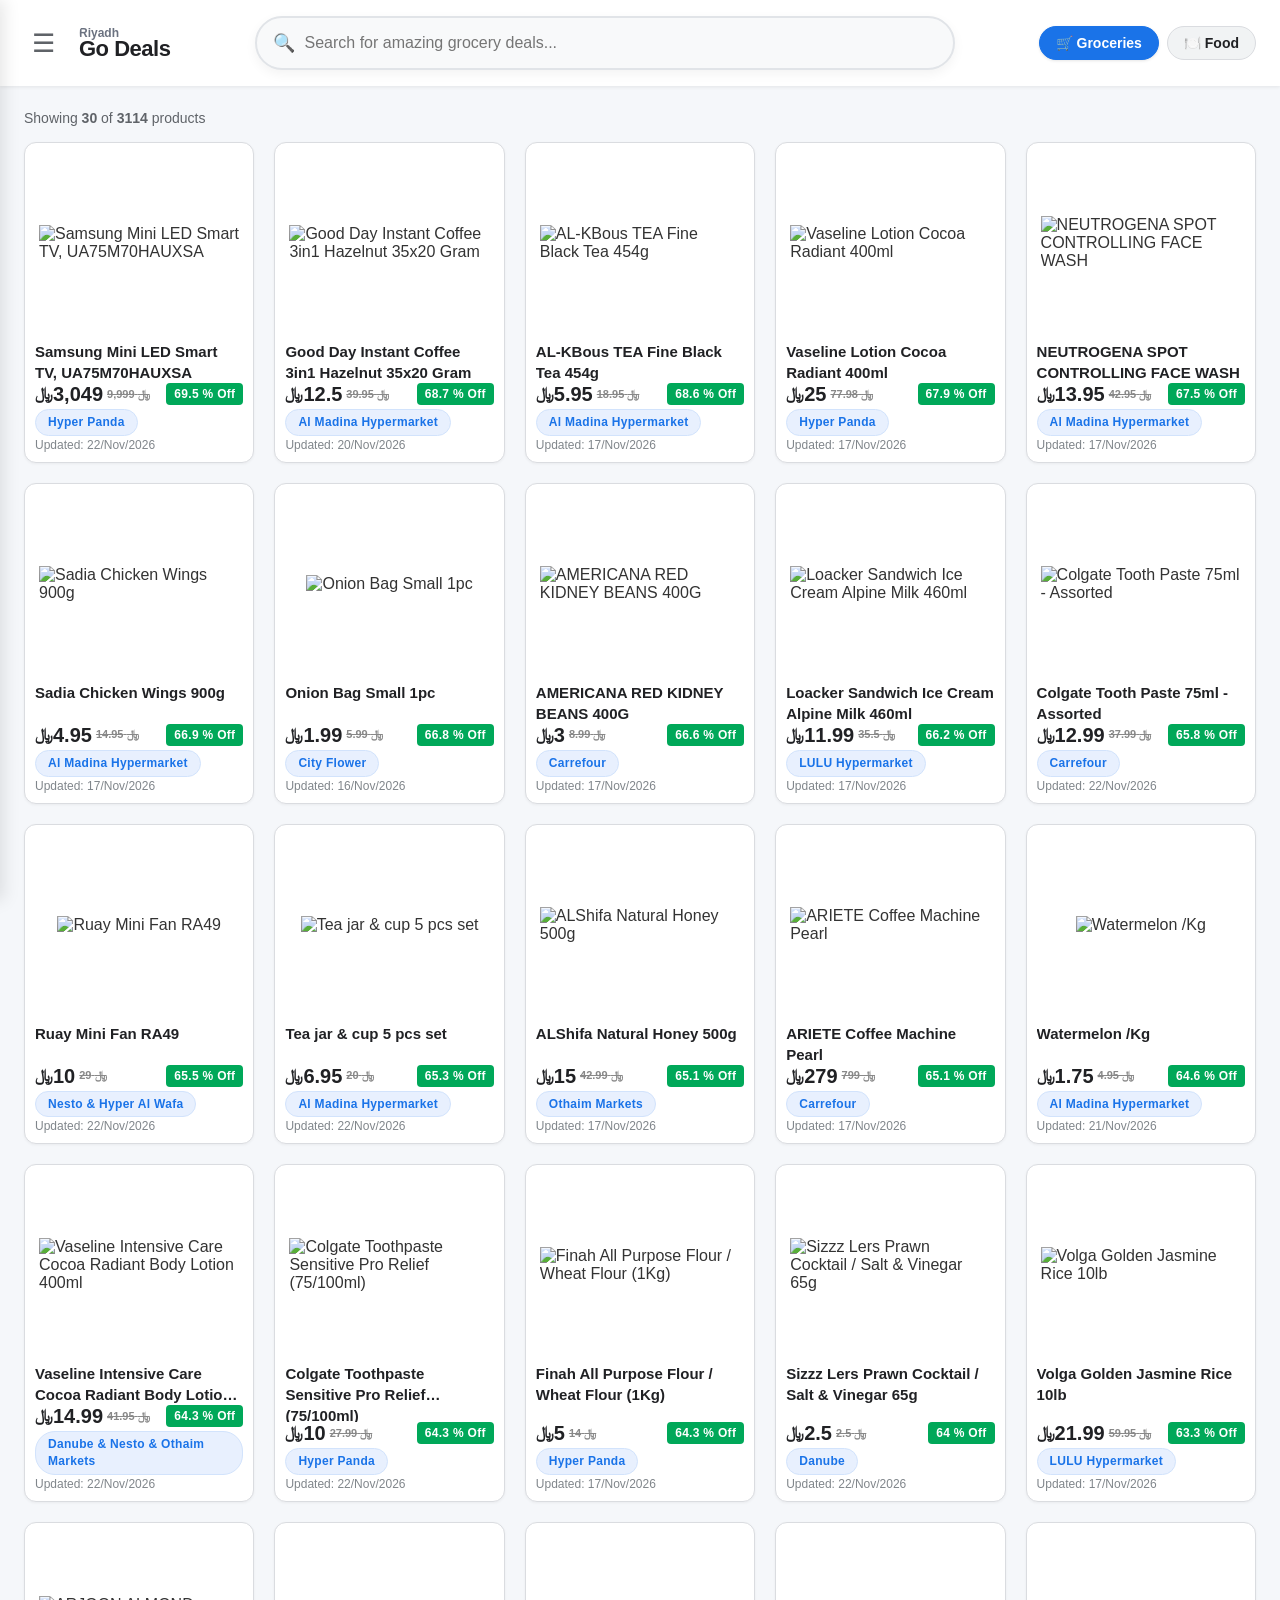
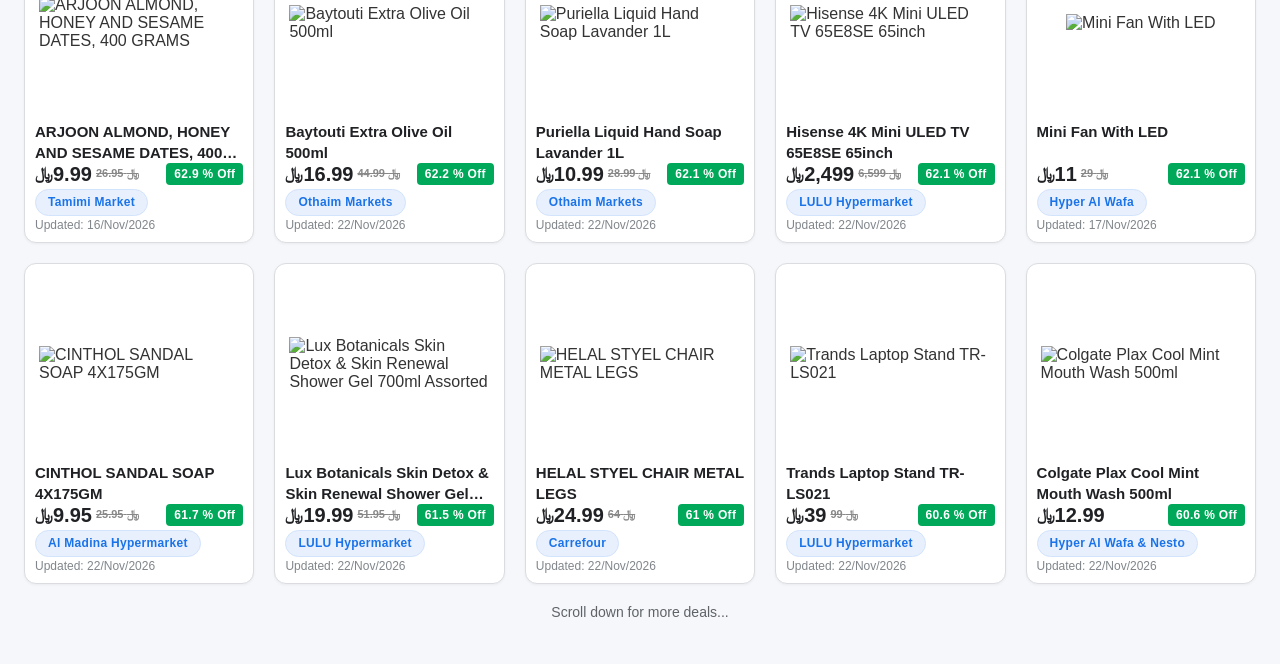
==== commit db1c07b6: "Auto-updated grocery and food deals" ====
--- a/index.html
+++ b/index.html
@@ -72,7 +72,7 @@
 </div>
 
 <script>
-  const rawData = [{"Store": "LULU Hypermarket", "Product": "Apple Airpods Pro 3", "Price": 929.0, "Old_Price": 1049, "Offer": "11.4                    % Off", "Image_URL": "https://cdn.d4donline.com/u/a/26/11/18/c84fc262bab43cb6d097a74fc52725b7.jpg", "Fetched_Date": "2026-11-21"}, {"Store": "LULU Hypermarket", "Product": "Apple iPad A16 11inch WiFi 128GB", "Price": 1999.0, "Old_Price": 2099, "Offer": "35.5                    % Off", "Image_URL": "https://cdn.d4donline.com/u/a/26/11/18/f529c0c191c8090aade5d17f211e55bd.jpg", "Fetched_Date": "2026-11-21"}, {"Store": "LULU Hypermarket", "Product": "Apple Watch SE Gen2 44mm", "Price": 849.0, "Old_Price": 1449.0, "Offer": "41.4                    % Off", "Image_URL": "https://cdn.d4donline.com/u/a/26/11/18/4c3e97b9410f6e93c129098ce73a09ff.jpg", "Fetched_Date": "2026-11-21"}, {"Store": "LULU Hypermarket", "Product": "Apple Watch Ultra4 49mm", "Price": 3599.0, "Old_Price": null, "Offer": "", "Image_URL": "https://cdn.d4donline.com/u/a/26/11/18/80cc995e4f4eed159319abb4fa7f2561.jpg", "Fetched_Date": "2026-11-21"}, {"Store": "City Flower", "Product": "Golden Mango Basmati Rice 10kg", "Price": 54.95, "Old_Price": 64.95, "Offer": "15.4                    % Off", "Image_URL": "https://cdn.d4donline.com/u/a/26/11/17/5186157ee2d0c54d75114f5e4992aebd.jpg", "Fetched_Date": "2026-11-21"}, {"Store": "Al Madina Hypermarket", "Product": "AL BANDARY YELLW LONG GRAIN RICE 5KG", "Price": 23.95, "Old_Price": 27.5, "Offer": "12.9                    % Off", "Image_URL": "https://cdn.d4donline.com/u/a/26/11/17/0b4ee61e0b75486d9301536b0574919c.jpg", "Fetched_Date": "2026-11-21"}, {"Store": "Al Madina Hypermarket & Hyper Al Wafa & Nesto", "Product": "Nesto Onion Bag Small EA", "Price": 3.99, "Old_Price": 6.99, "Offer": "42.9                    % Off", "Image_URL": "https://cdn.d4donline.com/u/a/26/11/17/65b6ab9202548c242f616e7eefdae646.jpg", "Fetched_Date": "2026-11-21"}, {"Store": "Othaim Markets", "Product": "Dari Chopped Red Onion 400g", "Price": 6.5, "Old_Price": 8.75, "Offer": "25.7                    % Off", "Image_URL": "https://cdn.d4donline.com/u/a/26/11/18/270d2af04e709a56ae34520f2cb6ab0f.jpg", "Fetched_Date": "2026-11-21"}, {"Store": "LULU Hypermarket", "Product": "HECTARES Hand cooked Crinkles Chips 70gm Assorted x 2 Pcs", "Price": 9.95, "Old_Price": 15.0, "Offer": "33.7                    % Off", "Image_URL": "https://cdn.d4donline.com/u/a/26/11/17/38f69c4a6613594feef33344f4b920ee.jpg", "Fetched_Date": "2026-11-21"}, {"Store": "LULU Hypermarket", "Product": "Potato Saudi Per Kg", "Price": 2.95, "Old_Price": 6.95, "Offer": "57.6                    % Off", "Image_URL": "https://cdn.d4donline.com/u/a/26/11/18/40fcdeb249a88e20a72d3a32e84f5bc3.jpg", "Fetched_Date": "2026-11-21"}, {"Store": "LULU Hypermarket", "Product": "Sweet Potato Egypt Per Kg", "Price": 3.95, "Old_Price": 6.95, "Offer": "43.2                    % Off", "Image_URL": "https://cdn.d4donline.com/u/a/26/11/18/0f805bdbf7c62ed4a09ab5e8ed5f7c7c.jpg", "Fetched_Date": "2026-11-21"}, {"Store": "Al Madina Hypermarket & Carrefour & City Flower & Hyper Al Wafa & Mark & Nesto & Othaim Markets & Save", "Product": "SWEET POTATO PER KG - EGYPT", "Price": 3.99, "Old_Price": 6.95, "Offer": "42.6                    % Off", "Image_URL": "https://cdn.d4donline.com/u/a/26/11/17/78af694720443e5050363be36df1ae29.jpg", "Fetched_Date": "2026-11-21"}, {"Store": "City Flower", "Product": "Sweet Potato 1kg", "Price": 3.99, "Old_Price": null, "Offer": "", "Image_URL": "https://cdn.d4donline.com/u/a/26/11/17/9d3d1b9b33e3d36a15eeb2bbf9bca33f.jpg", "Fetched_Date": "2026-11-21"}, {"Store": "Nesto", "Product": "Spring Potatoes French Fries 2.5Kg", "Price": 10.0, "Old_Price": 22.99, "Offer": "56.5                    % Off", "Image_URL": "https://cdn.d4donline.com/u/a/26/11/17/2423f2b38d07b26c1a0c29ef1c358997.jpg", "Fetched_Date": "2026-11-21"}, {"Store": "Tamimi Market", "Product": "Amigo Tortilla Chips", "Price": 6.5, "Old_Price": 13.0, "Offer": "50                    % Off", "Image_URL": "https://cdn.d4donline.com/u/a/26/11/17/bfa721a900bb7a3e58ecee27c30af0b9.jpg", "Fetched_Date": "2026-11-21"}, {"Store": "Hyper Al Wafa", "Product": "Spring Potatoes French Fries 2.5Kg", "Price": 12.99, "Old_Price": 24.99, "Offer": "48                    % Off", "Image_URL": "https://cdn.d4donline.com/u/a/26/11/17/a7ca1448a0a6357c8310522b2cdadddc.jpg", "Fetched_Date": "2026-11-21"}, {"Store": "Othaim Markets", "Product": "Americana Potato French Fries Thin", "Price": 19.99, "Old_Price": 27.5, "Offer": "27.3                    % Off", "Image_URL": "https://cdn.d4donline.com/u/a/26/11/18/0000bbfd35fb0d52d4f4f4062309824e.jpg", "Fetched_Date": "2026-11-21"}, {"Store": "Danube", "Product": "XL Potato Chips Assorted 12x21g", "Price": 8.99, "Old_Price": 16.0, "Offer": "43.8                    % Off", "Image_URL": "https://cdn.d4donline.com/u/a/26/11/18/52e0c7c7747d565daa4d83b2a6a4da78.jpg", "Fetched_Date": "2026-11-21"}, {"Store": "Carrefour", "Product": "XL POTATO CHIPS FRENCH CHEESE 23G X", "Price": 8.99, "Old_Price": 15.25, "Offer": "41                    % Off", "Image_URL": "https://cdn.d4donline.com/u/a/26/11/18/3bc356ef38a5b367b3e711804c0829f2.jpg", "Fetched_Date": "2026-11-21"}, {"Store": "Tamimi Market", "Product": "Lamb Weston Original Thin Potato Fries, 2.5 Kilos", "Price": 19.99, "Old_Price": 35.9, "Offer": "44.3                    % Off", "Image_URL": "https://cdn.d4donline.com/u/a/26/11/17/c9b7aba1d78454ba112688c5a7b4d800.jpg", "Fetched_Date": "2026-11-21"}, {"Store": "Danube & LULU Hypermarket", "Product": "XL Potato Chips Assorted 20gx12", "Price": 7.99, "Old_Price": 14.95, "Offer": "46.6                    % Off", "Image_URL": "https://cdn.d4donline.com/u/a/26/11/18/280dd65e7c808ff6d7809b55aaf3f09e.jpg", "Fetched_Date": "2026-11-21"}, {"Store": "Othaim Markets", "Product": "McCain Super Spirals Potato", "Price": 35.99, "Old_Price": 47.99, "Offer": "25                    % Off", "Image_URL": "https://cdn.d4donline.com/u/a/26/11/18/bd903c227a34dc7978ed83c04498270d.jpg", "Fetched_Date": "2026-11-21"}, {"Store": "Carrefour & Danube", "Product": "Lay's Chips Chili 155g", "Price": 5.99, "Old_Price": 8.95, "Offer": "33.1                    % Off", "Image_URL": "https://cdn.d4donline.com/u/a/26/11/18/560c25a895ac2c5e9908c7456ebf96df.jpg", "Fetched_Date": "2026-11-21"}, {"Store": "Tamimi Market", "Product": "Frito-Lay Chips, Assorted Items, 184 - 312 Grams", "Price": 19.99, "Old_Price": 22.95, "Offer": "12.9                    % Off", "Image_URL": "https://cdn.d4donline.com/u/a/26/11/17/a0f25cecb6f94435095cbd79915bd8a2.jpg", "Fetched_Date": "2026-11-21"}, {"Store": "Mark & Save", "Product": "Lay's/Doritos Chips Assorted 12x21Gm", "Price": 10.0, "Old_Price": 16.99, "Offer": "41.1                    % Off", "Image_URL": "https://cdn.d4donline.com/u/a/26/11/18/846f05f5468a301a57f92c55697d624c.jpg", "Fetched_Date": "2026-11-21"}, {"Store": "Tamimi Market", "Product": "Lay's Potato Chips, Assorted Items, 12 x 21 grams", "Price": 10.99, "Old_Price": 17.5, "Offer": "37.2                    % Off", "Image_URL": "https://cdn.d4donline.com/u/a/26/11/17/8a6fb47b6d5c3b6303a9dfe674b5761a.jpg", "Fetched_Date": "2026-11-21"}, {"Store": "Hyper Panda", "Product": "Lays / Doritos / Cheetos Chips (140/165/180g)", "Price": 16.99, "Old_Price": 24.75, "Offer": "31.4                    % Off", "Image_URL": "https://cdn.d4donline.com/u/a/26/11/18/1df7d53e498d241ad20c0f146092c895.jpg", "Fetched_Date": "2026-11-21"}, {"Store": "Hyper Al Wafa", "Product": "Anchor Milk Powder Pouch 2.25Kg", "Price": 57.99, "Old_Price": 89.95, "Offer": "34.8                    % Off", "Image_URL": "https://cdn.d4donline.com/u/a/26/11/18/7d3390c63c3fd6045bd6f7fefa214324.jpg", "Fetched_Date": "2026-11-21"}, {"Store": "Al Madina Hypermarket", "Product": "Anchor Milk Powder 2.25 Kg", "Price": 59.95, "Old_Price": 83.95, "Offer": "28.6                    % Off", "Image_URL": "https://cdn.d4donline.com/u/a/26/11/17/ef2593f6853386e7efb42c46ad0fc0d8.jpg", "Fetched_Date": "2026-11-21"}, {"Store": "LULU Hypermarket", "Product": "Anchor Milk Powder Pch2.25kg", "Price": 69.99, "Old_Price": 88.95, "Offer": "21.3                    % Off", "Image_URL": "https://cdn.d4donline.com/u/a/26/11/17/e8c859578e528db1899c5a24cbb7bb9f.jpg", "Fetched_Date": "2026-11-21"}, {"Store": "Hyper Panda", "Product": "Tide Detergent Powder (2.25Kg)", "Price": 35.0, "Old_Price": 59.98, "Offer": "41.6                    % Off", "Image_URL": "https://cdn.d4donline.com/u/a/26/11/18/5ede47700b6186e1b808038e16ccb252.jpg", "Fetched_Date": "2026-11-21"}, {"Store": "Tamimi Market", "Product": "Tide Detergent Powder, Assorted Items, 5.5 - 6 Kilos or Gel, 4 Liters", "Price": 36.99, "Old_Price": 83.95, "Offer": "38.3                    % Off", "Image_URL": "https://cdn.d4donline.com/u/a/26/11/17/c3c1985e45942f8fbe6e73d457e08530.jpg", "Fetched_Date": "2026-11-21"}, {"Store": "City Flower", "Product": "Tide Detergent Powder 5Kg", "Price": 39.0, "Old_Price": 43.0, "Offer": "18.8                    % Off", "Image_URL": "https://cdn.d4donline.com/u/a/26/11/17/13d673ae2761e6f97e4bc50c618c7d09.jpg", "Fetched_Date": "2026-11-21"}, {"Store": "Danube", "Product": "Tide Detergent 3.5KG / 4Kg", "Price": 38.99, "Old_Price": 55.99, "Offer": "30.4                    % Off", "Image_URL": "https://cdn.d4donline.com/u/a/26/11/18/b10866077fec824c4b131b704a7a78c7.jpg", "Fetched_Date": "2026-11-21"}, {"Store": "Danube", "Product": "Tide Detergent Powder 9+1 Kg", "Price": 84.99, "Old_Price": 108.0, "Offer": "21.3                    % Off", "Image_URL": "https://cdn.d4donline.com/u/a/26/11/18/4ad16b114b3737b614ddc2f35edb9316.jpg", "Fetched_Date": "2026-11-21"}, {"Store": "Al Madina Hypermarket", "Product": "Noor Sunflower Oil 2x1.5ltr+500ml", "Price": 27.95, "Old_Price": 56.95, "Offer": "50.9                    % Off", "Image_URL": "https://cdn.d4donline.com/u/a/26/11/19/eefc5e894c01a34c53e4ee55c02d7f9a.jpg", "Fetched_Date": "2026-11-21"}, {"Store": "Othaim Markets", "Product": "Noor Sunflower Oil 1.5L + 500ml", "Price": 34.99, "Old_Price": 49.99, "Offer": "30                    % Off", "Image_URL": "https://cdn.d4donline.com/u/a/26/11/18/95911eca07108ac054d73405978138b3.jpg", "Fetched_Date": "2026-11-21"}, {"Store": "Carrefour", "Product": "Noor Sunflower Oil 1.5L X500+ 2ML", "Price": 44.99, "Old_Price": 45.99, "Offer": "2.2                    % Off", "Image_URL": "https://cdn.d4donline.com/u/a/26/11/18/c60340bbb97520e80a5bcc33ae7e4c30.jpg", "Fetched_Date": "2026-11-21"}, {"Store": "LULU Hypermarket", "Product": "Nada UHT Milk Full Fat 1L 4's", "Price": 14.99, "Old_Price": 23.95, "Offer": "37.4                    % Off", "Image_URL": "https://cdn.d4donline.com/u/a/26/11/18/0c5aeaf27379ef20e0904b5a45e4f841.jpg", "Fetched_Date": "2026-11-21"}, {"Store": "Danube", "Product": "Cadbury Dairy Milk Minis Selection 500g", "Price": 39.99, "Old_Price": 60.95, "Offer": "34.4                    % Off", "Image_URL": "https://cdn.d4donline.com/u/a/26/11/18/f1e9e43fd58cf066e9fdec91b36ef5e1.jpg", "Fetched_Date": "2026-11-21"}, {"Store": "Othaim Markets", "Product": "Cadbury DairyMilk Pistachio Cream 145g", "Price": 14.99, "Old_Price": 20.99, "Offer": "28.6                    % Off", "Image_URL": "https://cdn.d4donline.com/u/a/26/11/18/ce4b0151746c10b812fa2f6e67c8d0a2.jpg", "Fetched_Date": "2026-11-21"}, {"Store": "Danube", "Product": "Cadbury Dairy Milk 136.5g", "Price": 13.99, "Old_Price": 18.95, "Offer": "26.2                    % Off", "Image_URL": "https://cdn.d4donline.com/u/a/26/11/18/6781ae3287a753362da504a2c46e1393.jpg", "Fetched_Date": "2026-11-21"}, {"Store": "Danube", "Product": "Cadbury Minis Flakes / Bubbly 168g/Flake 159g", "Price": 13.99, "Old_Price": 17.95, "Offer": "22.1                    % Off", "Image_URL": "https://cdn.d4donline.com/u/a/26/11/18/997c4ba0705a6d17c4848a6f2844a596.jpg", "Fetched_Date": "2026-11-21"}, {"Store": "Carrefour & Danube", "Product": "Cadbury Dairy Milk Pistachio Crunch Chocolate 145g", "Price": 15.99, "Old_Price": 20.0, "Offer": "20                    % Off", "Image_URL": "https://cdn.d4donline.com/u/a/26/11/18/4fd8677ea8c9d0d798c0f32f00faacce.jpg", "Fetched_Date": "2026-11-21"}, {"Store": "Othaim Markets", "Product": "Cadbury Minis Mix Chocolate", "Price": 29.99, "Old_Price": 56.99, "Offer": "47.4                    % Off", "Image_URL": "https://cdn.d4donline.com/u/a/26/11/18/c5e99549d500898e72ca6997222ccd2b.jpg", "Fetched_Date": "2026-11-21"}, {"Store": "Carrefour", "Product": "CADBURY MINIS MIX 400G", "Price": 25.99, "Old_Price": 39.5, "Offer": "34.2                    % Off", "Image_URL": "https://cdn.d4donline.com/u/a/26/11/18/4d1f95df1c6b12b92ddd312e1b2240ec.jpg", "Fetched_Date": "2026-11-21"}, {"Store": "Hyper Panda", "Product": "Cadbury Dairy Milk Sticky Toffee Chocolate (85/102g)", "Price": 13.99, "Old_Price": 20.0, "Offer": "31.8                    % Off", "Image_URL": "https://cdn.d4donline.com/u/a/26/11/18/62e2f5686f85e5911f426e031f5a3190.jpg", "Fetched_Date": "2026-11-21"}, {"Store": "Hyper Panda", "Product": "Dairy Milk, Oreo, KitKat Ice Cream (90/110ml)", "Price": 5.0, "Old_Price": 8.25, "Offer": "39.4                    % Off", "Image_URL": "https://cdn.d4donline.com/u/a/26/11/18/02a15e0fec5b1fc85aed966fa87844bd.jpg", "Fetched_Date": "2026-11-21"}, {"Store": "Tamimi Market", "Product": "CADBURY OR KITKAT ICE CREAM CONE OR STICK, 90 - 110 ML", "Price": 6.5, "Old_Price": 8.95, "Offer": "27.4                    % Off", "Image_URL": "https://cdn.d4donline.com/u/a/26/11/17/098ee9c8d636cdcbd8bd5010edac0da5.jpg", "Fetched_Date": "2026-11-21"}, {"Store": "Nesto", "Product": "Nada UHT Milk Full Fat 5x1Lt", "Price": 20.0, "Old_Price": null, "Offer": "38.5                    % Off", "Image_URL": "https://cdn.d4donline.com/u/a/26/11/17/57379d4f4dc0690bb99ea197536bc392.jpg", "Fetched_Date": "2026-11-21"}, {"Store": "Tamimi Market", "Product": "Nadec UHT Milk, Assorted Items, 18 x 125 ML", "Price": 16.99, "Old_Price": 23.95, "Offer": "29.1                    % Off", "Image_URL": "https://cdn.d4donline.com/u/a/26/11/17/6824338f150eed10698059ecb4924af6.jpg", "Fetched_Date": "2026-11-21"}, {"Store": "Al Madina Hypermarket", "Product": "Almarai UHT Milk 4x1 Ltr", "Price": 14.95, "Old_Price": 24.95, "Offer": "40.1                    % Off", "Image_URL": "https://cdn.d4donline.com/u/a/26/11/17/c6cd4199470bbc0fb60945c1d052ad90.jpg", "Fetched_Date": "2026-11-21"}, {"Store": "Danube", "Product": "Kwality UHT Milk / Flavored milk 24x200ml", "Price": 33.99, "Old_Price": 55.99, "Offer": "39.3                    % Off", "Image_URL": "https://cdn.d4donline.com/u/a/26/11/18/41ad10d52f856c1f1a0239eda2385edf.jpg", "Fetched_Date": "2026-11-21"}, {"Store": "Al Madina Hypermarket & Hyper Al Wafa", "Product": "Nada UHT Milk Full Fat 4 X 1Lt", "Price": 16.99, "Old_Price": 24.99, "Offer": "32                    % Off", "Image_URL": "https://cdn.d4donline.com/u/a/26/11/17/35d229a2888e49fd77fb0ea54f6df0cc.jpg", "Fetched_Date": "2026-11-21"}, {"Store": "Othaim Markets", "Product": "Nadec Uht Milk", "Price": 19.99, "Old_Price": 23.99, "Offer": "16.7                    % Off", "Image_URL": "https://cdn.d4donline.com/u/a/26/11/18/707ff3ef2d37deff07e50c33f1d32787.jpg", "Fetched_Date": "2026-11-21"}, {"Store": "LULU Hypermarket", "Product": "Juhayna UHT Milk Full Cream 1.5ltx8s", "Price": 41.99, "Old_Price": 66.0, "Offer": "36.4                    % Off", "Image_URL": "https://cdn.d4donline.com/u/a/26/11/18/065518c4d5d113757dceebefbc93227d.jpg", "Fetched_Date": "2026-11-21"}, {"Store": "Tamimi Market", "Product": "SAUDIA UHT MILK, ASSORTED ITEMS, 24X125 ML", "Price": 22.99, "Old_Price": 29.95, "Offer": "23.2                    % Off", "Image_URL": "https://cdn.d4donline.com/u/a/26/11/17/5c0c1c0fe0131749dcc323cfebb31fa6.jpg", "Fetched_Date": "2026-11-21"}, {"Store": "Al Madina Hypermarket", "Product": "Almarai UHT Milk Nijooma Astd 18x150ml", "Price": 17.95, "Old_Price": 29.95, "Offer": "40.1                    % Off", "Image_URL": "https://cdn.d4donline.com/u/a/26/11/17/15322401e906e2807d1f7342f1e8fa9c.jpg", "Fetched_Date": "2026-11-21"}, {"Store": "Mark & Save", "Product": "Nada UHT Milk Full Fat 4X1Ltr", "Price": 16.0, "Old_Price": 23.95, "Offer": "33.2                    % Off", "Image_URL": "https://cdn.d4donline.com/u/a/26/11/18/976fa91e86002255629300305fb0f83f.jpg", "Fetched_Date": "2026-11-21"}, {"Store": "LULU Hypermarket", "Product": "Juhayna UHT Milk 1.5L 8's", "Price": 42.99, "Old_Price": 66.0, "Offer": "34.9                    % Off", "Image_URL": "https://cdn.d4donline.com/u/a/26/11/17/86dcae51ebc4e6f7b6e2a8a8e82e114d.jpg", "Fetched_Date": "2026-11-21"}, {"Store": "Tamimi Market", "Product": "Oldenburger UHT Milk, 12 X 1 Liter OR 1 Liter", "Price": 4.99, "Old_Price": 5.95, "Offer": "16.1                    % Off", "Image_URL": "https://cdn.d4donline.com/u/a/26/11/17/2965b7b97f7639e2463d9fce9ccca518.jpg", "Fetched_Date": "2026-11-21"}, {"Store": "Al Madina Hypermarket", "Product": "Nada UHT Milk 4x 1Ltr", "Price": 15.99, "Old_Price": 20.95, "Offer": "23.7                    % Off", "Image_URL": "https://cdn.d4donline.com/u/a/26/11/17/2d2672e77e3cc132928d17fdc7bac585.jpg", "Fetched_Date": "2026-11-21"}, {"Store": "Tamimi Market", "Product": "Al Safi Full Fat or Low Fat UHT Milk, 12 x 1 Liters", "Price": 60.99, "Old_Price": 71.95, "Offer": "15.2                    % Off", "Image_URL": "https://cdn.d4donline.com/u/a/26/11/17/7bfe3a3cb243290994b99572c8239a7f.jpg", "Fetched_Date": "2026-11-21"}, {"Store": "LULU Hypermarket", "Product": "Al Safi UHT Milk 1Ltr 12's", "Price": 49.99, "Old_Price": 70.95, "Offer": "29.5                    % Off", "Image_URL": "https://cdn.d4donline.com/u/a/26/11/17/e1433e3c5ed382192e39b8e6af4e2a4f.jpg", "Fetched_Date": "2026-11-21"}, {"Store": "LULU Hypermarket", "Product": "Safio UHT Milk Chocolate/Strawberry/Vanilla 185ml x18s", "Price": 25.99, "Old_Price": 35.75, "Offer": "27.3                    % Off", "Image_URL": "https://cdn.d4donline.com/u/a/26/11/18/70f85fedef449ea573fe67c968aa771b.jpg", "Fetched_Date": "2026-11-21"}, {"Store": "Nesto", "Product": "Saudia Whole UHT Milk 1Ltr Promo", "Price": 62.99, "Old_Price": 72, "Offer": "12.5                    % Off", "Image_URL": "https://cdn.d4donline.com/u/a/26/11/17/945f088ef7757bb54df4a12b76c59155.jpg", "Fetched_Date": "2026-11-21"}, {"Store": "Carrefour", "Product": "Almarai Chocolate Milk NJM UHT 150ml x18", "Price": 18.99, "Old_Price": 26.99, "Offer": "29.6                    % Off", "Image_URL": "https://cdn.d4donline.com/u/a/26/11/18/e2a6010e7bd3227219bd47ffc102e76e.jpg", "Fetched_Date": "2026-11-21"}, {"Store": "Carrefour", "Product": "TOBLERONE MILK CHOCOLATE MINI 168G", "Price": 14.99, "Old_Price": 22.99, "Offer": "34.8                    % Off", "Image_URL": "https://cdn.d4donline.com/u/a/26/11/18/09054a56b418001d1ba8f22b4421373d.jpg", "Fetched_Date": "2026-11-21"}, {"Store": "Mark & Save", "Product": "Toblerone Milk Chocolate Bag 168Gm", "Price": 13.95, "Old_Price": 18.95, "Offer": "26.4                    % Off", "Image_URL": "https://cdn.d4donline.com/u/a/26/11/18/03d74b15f0fde0c7b7c05b0e65310b77.jpg", "Fetched_Date": "2026-11-21"}, {"Store": "Al Madina Hypermarket", "Product": "Toblerone Mini Chocolate 168g", "Price": 10.95, "Old_Price": 20.95, "Offer": "47.7                    % Off", "Image_URL": "https://cdn.d4donline.com/u/a/26/11/17/b33a10fefa5f1a0983f8d521353e7f7a.jpg", "Fetched_Date": "2026-11-21"}, {"Store": "Nesto", "Product": "Toblerone Chocolate 6x100Gm", "Price": 30.0, "Old_Price": 44.99, "Offer": "33.3                    % Off", "Image_URL": "https://cdn.d4donline.com/u/a/26/11/17/a23b30c7c68f53be97088fd39c0abe3d.jpg", "Fetched_Date": "2026-11-21"}, {"Store": "Hyper Panda & Othaim Markets", "Product": "Toblerone Dark Chocolate 100g", "Price": 10.99, "Old_Price": 15.99, "Offer": "31.3                    % Off", "Image_URL": "https://cdn.d4donline.com/u/a/26/11/18/318416a2e6497ae5afbeb1ca09f7f940.jpg", "Fetched_Date": "2026-11-21"}, {"Store": "Carrefour", "Product": "TOBLERONE MILK CHOCOLATE DARK 100G", "Price": 11.99, "Old_Price": 16.0, "Offer": "25.1                    % Off", "Image_URL": "https://cdn.d4donline.com/u/a/26/11/18/524537c23239f8f859c7c5c87a6d3e24.jpg", "Fetched_Date": "2026-11-21"}, {"Store": "Mark & Save", "Product": "Toblerone Chocolate Milk 5x35Gm", "Price": 11.0, "Old_Price": 14.95, "Offer": "26.4                    % Off", "Image_URL": "https://cdn.d4donline.com/u/a/26/11/18/cf77d9f0fb27ec27ed3ddbfe6397019b.jpg", "Fetched_Date": "2026-11-21"}, {"Store": "LULU Hypermarket", "Product": "Toblerone Mini 168gm / Cadbury Flake 145gm", "Price": 13.99, "Old_Price": 18.95, "Offer": "26.2                    % Off", "Image_URL": "https://cdn.d4donline.com/u/a/26/11/17/789381b46184daca841ce29575d61a15.jpg", "Fetched_Date": "2026-11-21"}, {"Store": "Al Madina Hypermarket", "Product": "Watermelon /Kg", "Price": 1.75, "Old_Price": 4.95, "Offer": "64.6                    % Off", "Image_URL": "https://cdn.d4donline.com/u/a/26/11/17/d68149644f3564145cff5db1564ef431.jpg", "Fetched_Date": "2026-11-21"}, {"Store": "Danube", "Product": "Bebeto Gummy Candy 150g", "Price": 9.99, "Old_Price": 19.0, "Offer": "47.4                    % Off", "Image_URL": "https://cdn.d4donline.com/u/a/26/11/18/be299aac2e926a327d54ebd6b1f8f159.jpg", "Fetched_Date": "2026-11-21"}, {"Store": "Tamimi Market", "Product": "Extra Gum, Assorted Items, 14 - 67 grams", "Price": 4.99, "Old_Price": 10.35, "Offer": "51.8                    % Off", "Image_URL": "https://cdn.d4donline.com/u/a/26/11/17/ec43b99ddb50c33c028a48dfa955dcc4.jpg", "Fetched_Date": "2026-11-21"}, {"Store": "Danube", "Product": "Halwani&Tahhan Pumpkin / Watermelon Seed 150gm", "Price": 7.99, "Old_Price": 10.0, "Offer": "20.1                    % Off", "Image_URL": "https://cdn.d4donline.com/u/a/26/11/18/81bb215d4f3348754e6829b3b55b920e.jpg", "Fetched_Date": "2026-11-21"}, {"Store": "Danube", "Product": "Sensodyne Sensitivity & Gum Toothbrush", "Price": 17.99, "Old_Price": 36.99, "Offer": "51.4                    % Off", "Image_URL": "https://cdn.d4donline.com/u/a/26/11/18/5ee22c33c0b101bf0bdc238a2914ee12.jpg", "Fetched_Date": "2026-11-21"}, {"Store": "LULU Hypermarket", "Product": "Listerine Mouth Wash 250ml Assorted", "Price": 16.99, "Old_Price": 24.95, "Offer": "31.9                    % Off", "Image_URL": "https://cdn.d4donline.com/u/a/26/11/18/6d202034fd455f6c41fa18b994e093b5.jpg", "Fetched_Date": "2026-11-21"}, {"Store": "Othaim Markets", "Product": "Signal Gum Expert Toothpaste Fresh 75ml", "Price": 16.99, "Old_Price": 29.99, "Offer": "43.3                    % Off", "Image_URL": "https://cdn.d4donline.com/u/a/26/11/18/5b629b3ed2c01bc07fdc0996aaa55c2a.jpg", "Fetched_Date": "2026-11-21"}, {"Store": "LULU Hypermarket", "Product": "Listerine Cool Mint Mouthwash 250ml", "Price": 16.99, "Old_Price": 24.95, "Offer": "31.9                    % Off", "Image_URL": "https://cdn.d4donline.com/u/a/26/11/17/2d7d9dd36de0a530c8432d7833d5ae5e.jpg", "Fetched_Date": "2026-11-21"}, {"Store": "LULU Hypermarket & Nesto", "Product": "Vaseline Lip Therapy Original 7Gm", "Price": 9.99, "Old_Price": 16.95, "Offer": "41.1                    % Off", "Image_URL": "https://cdn.d4donline.com/u/a/26/11/17/42037eef4481214430a60f8f344ee45c.jpg", "Fetched_Date": "2026-11-21"}, {"Store": "Danube", "Product": "Beesline Lip Care", "Price": 12.99, "Old_Price": 26.95, "Offer": "51.8                    % Off", "Image_URL": "https://cdn.d4donline.com/u/a/26/11/18/1876f9579b775277018c80ed857905e7.jpg", "Fetched_Date": "2026-11-21"}, {"Store": "Othaim Markets", "Product": "Vaseline Lip Care Kiss Red", "Price": 16.99, "Old_Price": 24.99, "Offer": "32                    % Off", "Image_URL": "https://cdn.d4donline.com/u/a/26/11/18/8e2bab115bf2dd44033db1dfcbb8ef75.jpg", "Fetched_Date": "2026-11-21"}, {"Store": "Tamimi Market", "Product": "Vaseline Lip Therapy Cocoa Butter 20g", "Price": 12.99, "Old_Price": 16.95, "Offer": "23.4                    % Off", "Image_URL": "https://cdn.d4donline.com/u/a/26/11/17/2d48a52dc2951c8363b102df3c4dede6.jpg", "Fetched_Date": "2026-11-21"}, {"Store": "LULU Hypermarket", "Product": "Vaseline Gluta-Hya Lip Serum Gloss Tinted Lip Care - Juicy Peach", "Price": 31.99, "Old_Price": 51.95, "Offer": "38.4                    % Off", "Image_URL": "https://cdn.d4donline.com/u/a/26/11/18/f0320dffaf70575795013dcfbdc1766c.jpg", "Fetched_Date": "2026-11-21"}, {"Store": "LULU Hypermarket", "Product": "Vaseline Lip Care 3gm Assorted", "Price": 17.99, "Old_Price": 24.95, "Offer": "27.9                    % Off", "Image_URL": "https://cdn.d4donline.com/u/a/26/11/17/4da8a4bacb23fb723304ccf27d31ff37.jpg", "Fetched_Date": "2026-11-21"}, {"Store": "Carrefour", "Product": "Vaseline Lip Therapy 3G", "Price": 19.99, "Old_Price": 27.0, "Offer": "26                    % Off", "Image_URL": "https://cdn.d4donline.com/u/a/26/11/18/4a22cd2c22e2af47a295ecfbf787c524.jpg", "Fetched_Date": "2026-11-21"}, {"Store": "Carrefour & Danube", "Product": "DOVE CONDITIONER 180 ML / SUNSILK HAIR CREAM 200ML / VASELINE LIP THERAPY 20G", "Price": 11.99, "Old_Price": 14.5, "Offer": "17.3                    % Off", "Image_URL": "https://cdn.d4donline.com/u/a/26/11/18/e588d6d950a7d9451b3fa03b630636b5.jpg", "Fetched_Date": "2026-11-21"}, {"Store": "Hyper Panda", "Product": "Sante Juice (300ml)", "Price": 10.0, "Old_Price": null, "Offer": "33.3                    % Off", "Image_URL": "https://cdn.d4donline.com/u/a/26/11/18/b45b870ee85e0fa343afc16586a23679.jpg", "Fetched_Date": "2026-11-21"}, {"Store": "Danube & LULU Hypermarket", "Product": "Almarai Fresh Juice 1.4Ltr.", "Price": 7.99, "Old_Price": 13.0, "Offer": "38.5                    % Off", "Image_URL": "https://cdn.d4donline.com/u/a/26/11/18/7f58e1ce5ef7ea68fff087b26f2d3645.jpg", "Fetched_Date": "2026-11-21"}, {"Store": "Tamimi Market", "Product": "ORIENT GARDENS LIME JUICE, 200 ML", "Price": 4.99, "Old_Price": 7.75, "Offer": "35.6                    % Off", "Image_URL": "https://cdn.d4donline.com/u/a/26/11/17/d0c39b0294b88588a949c7974f07b9ba.jpg", "Fetched_Date": "2026-11-21"}, {"Store": "Carrefour", "Product": "Juhayna Pure Pineapple Juice 1L", "Price": 5.99, "Old_Price": 9.75, "Offer": "38.6                    % Off", "Image_URL": "https://cdn.d4donline.com/u/a/26/11/18/ce0d0c9a9f88ebcd41edc6c699e85502.jpg", "Fetched_Date": "2026-11-21"}, {"Store": "Danube", "Product": "Almarai Mango & Grape Juice 18x140ml", "Price": 15.99, "Old_Price": 27.0, "Offer": "40.8                    % Off", "Image_URL": "https://cdn.d4donline.com/u/a/26/11/18/fa7a3e23247d63453db5cb32421f08f9.jpg", "Fetched_Date": "2026-11-21"}, {"Store": "Hyper Al Wafa", "Product": "Rani Juice Apple Pet 1.4LtX2", "Price": 10.99, "Old_Price": 15.0, "Offer": "26.7                    % Off", "Image_URL": "https://cdn.d4donline.com/u/a/26/11/17/e505c0fb189fed1ed3601ba94310165d.jpg", "Fetched_Date": "2026-11-21"}, {"Store": "Al Madina Hypermarket", "Product": "CAPRI SUN JUICE ASTD 10X200ML", "Price": 9.95, "Old_Price": 12.95, "Offer": "23.2                    % Off", "Image_URL": "https://cdn.d4donline.com/u/a/26/11/17/21708d8e8fdfed8b3b733e3bbd5a3d66.jpg", "Fetched_Date": "2026-11-21"}, {"Store": "Nesto", "Product": "Nadec Juice 1.3Ltr", "Price": 15.0, "Old_Price": null, "Offer": "", "Image_URL": "https://cdn.d4donline.com/u/a/26/11/17/4e8b1078727d3dd08de0651f0d60212f.jpg", "Fetched_Date": "2026-11-21"}, {"Store": "LULU Hypermarket & Mark & Save", "Product": "Nadec Fresh Juice Kiwi Lime Mint 1.3 Ltr", "Price": 7.5, "Old_Price": 8.5, "Offer": "11.8                    % Off", "Image_URL": "https://cdn.d4donline.com/u/a/26/11/18/502a28a5e86be85939b16aeb92604d58.jpg", "Fetched_Date": "2026-11-21"}, {"Store": "Othaim Markets", "Product": "KDD Cocktail Fruit Juice Drink", "Price": 28.99, "Old_Price": 39.99, "Offer": "25.6                    % Off", "Image_URL": "https://cdn.d4donline.com/u/a/26/11/18/6738f39257374a3176d8e0bad27b6203.jpg", "Fetched_Date": "2026-11-21"}, {"Store": "Hyper Panda", "Product": "Bibena Organic Juice (100g)", "Price": 20.0, "Old_Price": 28.5, "Offer": "32.2                    % Off", "Image_URL": "https://cdn.d4donline.com/u/a/26/11/18/a9261df4c33d9b78b10dad180d1de498.jpg", "Fetched_Date": "2026-11-21"}, {"Store": "Tamimi Market", "Product": "BESA JUICE, SELECTED ITEMS, 310 ML", "Price": 10.99, "Old_Price": 16.95, "Offer": "35.2                    % Off", "Image_URL": "https://cdn.d4donline.com/u/a/26/11/17/29e8ee54b6ee706269a357715b9612fd.jpg", "Fetched_Date": "2026-11-21"}, {"Store": "Al Madina Hypermarket", "Product": "RANI JUICE Astd 1.4Ltr", "Price": 7.95, "Old_Price": 9.5, "Offer": "16.3                    % Off", "Image_URL": "https://cdn.d4donline.com/u/a/26/11/17/d8a1af6d0e2eacecb879894ad4796fa0.jpg", "Fetched_Date": "2026-11-21"}, {"Store": "Hyper Panda", "Product": "Juhayna Pure Juice (1L)", "Price": 11.99, "Old_Price": 17.0, "Offer": "29.5                    % Off", "Image_URL": "https://cdn.d4donline.com/u/a/26/11/18/a3f0d5a0181f581845fcd5d854c34247.jpg", "Fetched_Date": "2026-11-21"}, {"Store": "LULU Hypermarket", "Product": "Rani Juice pet bottle 1.4ltrx2 Assrtd", "Price": 9.99, "Old_Price": 13.9, "Offer": "28.1                    % Off", "Image_URL": "https://cdn.d4donline.com/u/a/26/11/18/b8362afe6284223666762adf5f9e656a.jpg", "Fetched_Date": "2026-11-21"}, {"Store": "Tamimi Market", "Product": "AL Rabie Prisma Juice, Assorted Items, 18 x 185 ml", "Price": 19.99, "Old_Price": 29.95, "Offer": "33.3                    % Off", "Image_URL": "https://cdn.d4donline.com/u/a/26/11/17/2ca9472ed31edecf83532c8a732d0c0d.jpg", "Fetched_Date": "2026-11-21"}, {"Store": "Danube", "Product": "Original Juice 1.4Ltr", "Price": 7.99, "Old_Price": 10.95, "Offer": "27                    % Off", "Image_URL": "https://cdn.d4donline.com/u/a/26/11/18/e373a7280eb1fafa41342a87ff53ad60.jpg", "Fetched_Date": "2026-11-21"}, {"Store": "Hyper Panda", "Product": "Original No Sugar Juice Drink (18 x 200ml)", "Price": 22.99, "Old_Price": 31.99, "Offer": "28.1                    % Off", "Image_URL": "https://cdn.d4donline.com/u/a/26/11/18/54d7b7cb000c67df6024b32728c3b622.jpg", "Fetched_Date": "2026-11-21"}, {"Store": "LULU Hypermarket", "Product": "Nadec Juice 180ml x5", "Price": 7.5, "Old_Price": 10.0, "Offer": "25                    % Off", "Image_URL": "https://cdn.d4donline.com/u/a/26/11/17/0e581026dbde6661ba07d94bcd8d58f7.jpg", "Fetched_Date": "2026-11-21"}, {"Store": "Tamimi Market", "Product": "CAPRI SUN JUICE, ASSORTED ITEMS, 10 X 200 ML", "Price": 14.5, "Old_Price": 14.5, "Offer": "27.3                    % Off", "Image_URL": "https://cdn.d4donline.com/u/a/26/11/17/fc8c586b3f22362e3f39b3e6aa08680f.jpg", "Fetched_Date": "2026-11-21"}, {"Store": "Carrefour", "Product": "RAUCH SPKL JUICE APPLE 250ML OR RAUCH SPKL JUICE PEACH 250ML", "Price": 4.99, "Old_Price": 6.5, "Offer": "23.2                    % Off", "Image_URL": "https://cdn.d4donline.com/u/a/26/11/18/efa92d372b23dbca524f1a5f974c2a12.jpg", "Fetched_Date": "2026-11-21"}, {"Store": "Tamimi Market", "Product": "ORIGINAL KIDS JUICE, ASSORTED ITEMS, 18X125 ML", "Price": 13.5, "Old_Price": 17.95, "Offer": "24.8                    % Off", "Image_URL": "https://cdn.d4donline.com/u/a/26/11/17/49f23ab452383624da3ef156e9966bd6.jpg", "Fetched_Date": "2026-11-21"}, {"Store": "Carrefour", "Product": "Rhodes Cranberry Fruit Juice 1L", "Price": 12.99, "Old_Price": 17.0, "Offer": "23.6                    % Off", "Image_URL": "https://cdn.d4donline.com/u/a/26/11/19/608089793c2b2345dc19d337e22dcbff.jpg", "Fetched_Date": "2026-11-21"}, {"Store": "Danube", "Product": "Capri Sun Juice 10x200ml", "Price": 13.99, "Old_Price": 18.5, "Offer": "24.4                    % Off", "Image_URL": "https://cdn.d4donline.com/u/a/26/11/18/43e477af397017f1d637620babb6a90e.jpg", "Fetched_Date": "2026-11-21"}, {"Store": "Al Madina Hypermarket", "Product": "AL RAI COCKTAIL JUICE ASTD 27X200ML", "Price": 23.95, "Old_Price": 25.95, "Offer": "7.7                    % Off", "Image_URL": "https://cdn.d4donline.com/u/a/26/11/17/76df6c3c91f20a3026e58f254526217b.jpg", "Fetched_Date": "2026-11-21"}, {"Store": "LULU Hypermarket", "Product": "LuLu Fresh Mango Juice 250ml", "Price": 5.5, "Old_Price": 7.0, "Offer": "21.4                    % Off", "Image_URL": "https://cdn.d4donline.com/u/a/26/11/18/857aaaf39f82c380026abea4bb90dda1.jpg", "Fetched_Date": "2026-11-21"}, {"Store": "Tamimi Market", "Product": "AL RABIE ORANGE JUICE, 18 X 125 ML", "Price": 13.99, "Old_Price": 18.0, "Offer": "22.3                    % Off", "Image_URL": "https://cdn.d4donline.com/u/a/26/11/17/be952184138706748bcc0c5059fd3a76.jpg", "Fetched_Date": "2026-11-21"}, {"Store": "Danube", "Product": "Granti Organic Juice 6x200ml", "Price": 12.99, "Old_Price": 16.95, "Offer": "23.4                    % Off", "Image_URL": "https://cdn.d4donline.com/u/a/26/11/18/b06035515cf55dc699177e8ccd9ca144.jpg", "Fetched_Date": "2026-11-21"}, {"Store": "Hyper Al Wafa & LULU Hypermarket & Mark & Nesto & Save", "Product": "Nadec Juice S.Less 1.3Ltr (Selected Flavours)", "Price": 7.5, "Old_Price": null, "Offer": "", "Image_URL": "https://cdn.d4donline.com/u/a/26/11/17/09d0e14a38d39f4defea49176d14b2e3.jpg", "Fetched_Date": "2026-11-21"}, {"Store": "LULU Hypermarket", "Product": "Suntop Juice 250ml 18's", "Price": 29.5, "Old_Price": 35.95, "Offer": "17.9                    % Off", "Image_URL": "https://cdn.d4donline.com/u/a/26/11/17/471422948eb31ab0d3584274dfdfa970.jpg", "Fetched_Date": "2026-11-21"}, {"Store": "Tamimi Market", "Product": "CERES JUICE, ASSORTED ITEMS, 12 X 1 LITER OR 1 LITER", "Price": 11.99, "Old_Price": 14.95, "Offer": "19.8                    % Off", "Image_URL": "https://cdn.d4donline.com/u/a/26/11/17/50ee4aee9dc4a04a05c03e3ae59c180d.jpg", "Fetched_Date": "2026-11-21"}, {"Store": "Danube", "Product": "Rani Juice 1.4Ltr.", "Price": 5.99, "Old_Price": 7.5, "Offer": "20.1                    % Off", "Image_URL": "https://cdn.d4donline.com/u/a/26/11/18/cf5455d6133f77455d1c7228262d43c1.jpg", "Fetched_Date": "2026-11-21"}, {"Store": "Hyper Panda", "Product": "Al Rabie Juice / Nectar (1L)", "Price": 5.5, "Old_Price": 9.99, "Offer": "21.3                    % Off", "Image_URL": "https://cdn.d4donline.com/u/a/26/11/18/be409583b7d57bde52738e19040ca0cb.jpg", "Fetched_Date": "2026-11-21"}, {"Store": "LULU Hypermarket", "Product": "Ceres Mango Juice 1lt", "Price": 10.95, "Old_Price": 13.0, "Offer": "15.8                    % Off", "Image_URL": "https://cdn.d4donline.com/u/a/26/11/17/f9c8580c72618448c8a9992e67aefbe0.jpg", "Fetched_Date": "2026-11-21"}, {"Store": "Tamimi Market", "Product": "SIGNATURE SELECT GRAPE OR CRANBERRY COCKTAIL JUICE, 1.89 LITER", "Price": 29.99, "Old_Price": 35.95, "Offer": "16.6                    % Off", "Image_URL": "https://cdn.d4donline.com/u/a/26/11/17/bed7ababd312511712684116cdff37e0.jpg", "Fetched_Date": "2026-11-21"}, {"Store": "Carrefour", "Product": "ALRABIE JUICE ORANGE 185ML X18 -ASSORTED", "Price": 15.99, "Old_Price": 18.51, "Offer": "13.6                    % Off", "Image_URL": "https://cdn.d4donline.com/u/a/26/11/18/567b4ccef8da3f9dfd0ea2c9c9952120.jpg", "Fetched_Date": "2026-11-21"}, {"Store": "Danube", "Product": "Danao Assorted Milk Juice 900ml", "Price": 9.99, "Old_Price": 10.5, "Offer": "4.9                    % Off", "Image_URL": "https://cdn.d4donline.com/u/a/26/11/18/a81ec160a00b7b1aeca6720d14892392.jpg", "Fetched_Date": "2026-11-21"}, {"Store": "Tamimi Market", "Product": "DANYA RED OR WHITE GRAPE JUICE, 10 X 1 LITER", "Price": 119.95, "Old_Price": 139.95, "Offer": "14.3                    % Off", "Image_URL": "https://cdn.d4donline.com/u/a/26/11/17/02e9b8938c773ce6dfc0cd87932ee606.jpg", "Fetched_Date": "2026-11-21"}, {"Store": "Hyper Panda", "Product": "Nadec Juice Apple (18 x 125ml)", "Price": 15.99, "Old_Price": 19.99, "Offer": "20                    % Off", "Image_URL": "https://cdn.d4donline.com/u/a/26/11/18/8d347a3ef1b2abb12841370f7a5f52c0.jpg", "Fetched_Date": "2026-11-21"}, {"Store": "Tamimi Market", "Product": "DANAO JUICE PROMO PACK, ASSORTED ITEMS, 5+1 X 180 ML", "Price": 8.99, "Old_Price": 10.25, "Offer": "12.3                    % Off", "Image_URL": "https://cdn.d4donline.com/u/a/26/11/17/0ff42bb8c9c97150e09bfdca7ac2d36e.jpg", "Fetched_Date": "2026-11-21"}, {"Store": "LULU Hypermarket", "Product": "SUN BLAST Organic Juice Assorted 200ml x10", "Price": 22.99, "Old_Price": 26.75, "Offer": "14.1                    % Off", "Image_URL": "https://cdn.d4donline.com/u/a/26/11/18/ffcd331b61eabf9c00ac94026d2cf900.jpg", "Fetched_Date": "2026-11-21"}, {"Store": "Tamimi Market", "Product": "KIRKLAND SIGNATURE APPLE JUICE, 3.79 LITER", "Price": 59.99, "Old_Price": 66.95, "Offer": "10.4                    % Off", "Image_URL": "https://cdn.d4donline.com/u/a/26/11/17/8e3d8c7bd02dbf842de374f386c77927.jpg", "Fetched_Date": "2026-11-21"}, {"Store": "Hyper Panda", "Product": "Nada Juice (1.3L)", "Price": 15.0, "Old_Price": 17.0, "Offer": "16.2                    % Off", "Image_URL": "https://cdn.d4donline.com/u/a/26/11/18/6bc84c1cd0fde5afa3f7d2bed7b31708.jpg", "Fetched_Date": "2026-11-21"}, {"Store": "Danube & LULU Hypermarket", "Product": "Rani Float Pineapple Juice 240ml 6's", "Price": 12.99, "Old_Price": 14.75, "Offer": "11.9                    % Off", "Image_URL": "https://cdn.d4donline.com/u/a/26/11/17/696b65482f6f13da51e4241cbee36773.jpg", "Fetched_Date": "2026-11-21"}, {"Store": "Tamimi Market", "Product": "ALMARAI JUICE, SELECTED ITEMS, 1.4 LITERS", "Price": 8.5, "Old_Price": null, "Offer": "", "Image_URL": "https://cdn.d4donline.com/u/a/26/11/17/191dfed378eea86e1ee69f2c6bebab2b.jpg", "Fetched_Date": "2026-11-21"}, {"Store": "Hyper Panda", "Product": "Al Marai Juice / Nectar / Drink (1.4L)", "Price": 8.5, "Old_Price": 9.95, "Offer": "14.9                    % Off", "Image_URL": "https://cdn.d4donline.com/u/a/26/11/18/1ab1955132c4aab2a13016aaaeabb3f0.jpg", "Fetched_Date": "2026-11-21"}, {"Store": "Hyper Panda", "Product": "Al Marai Juice Farm's Select (1L)", "Price": 15.99, "Old_Price": 17.0, "Offer": "11.1                    % Off", "Image_URL": "https://cdn.d4donline.com/u/a/26/11/18/dbc3362011e4af3bc5b12366e7a1b788.jpg", "Fetched_Date": "2026-11-21"}, {"Store": "Hyper Panda", "Product": "Al Safi Juice (1.5L)", "Price": 7.5, "Old_Price": null, "Offer": "", "Image_URL": "https://cdn.d4donline.com/u/a/26/11/18/2dfc27dec67c010f3c1b1162669b82e0.jpg", "Fetched_Date": "2026-11-21"}, {"Store": "Hyper Panda", "Product": "Nesquik Powder Chocolate Drink (500g)", "Price": 37.99, "Old_Price": 44.95, "Offer": "15.6                    % Off", "Image_URL": "https://cdn.d4donline.com/u/a/26/11/18/40454925e7e877de1ded457b11f3fd02.jpg", "Fetched_Date": "2026-11-21"}, {"Store": "Carrefour", "Product": "MOULINEX JUICE EXTRACTOR JU370127 350 WATTS", "Price": 159.0, "Old_Price": 289.0, "Offer": "45                    % Off", "Image_URL": "https://cdn.d4donline.com/u/a/26/11/18/41e5ca0209224d3c873a04c9d3780d58.jpg", "Fetched_Date": "2026-11-21"}, {"Store": "Tamimi Market", "Product": "Aljameel Plum Tomatoes, 400 grams", "Price": 9.99, "Old_Price": 14.85, "Offer": "32.7                    % Off", "Image_URL": "https://cdn.d4donline.com/u/a/26/11/17/1f44926c898f229193cb51880eb5645f.jpg", "Fetched_Date": "2026-11-21"}, {"Store": "Mark & Save", "Product": "Juice Pitcher 3.5 L", "Price": 6.99, "Old_Price": 9.99, "Offer": "30                    % Off", "Image_URL": "https://cdn.d4donline.com/u/a/26/11/9/8f51e70373cbd71da753b23dc722dc6d.jpg", "Fetched_Date": "2026-11-21"}, {"Store": "Al Hussain Top Up", "Product": "Elite Gift Glass Juice Dispenser 4.5L", "Price": 49.95, "Old_Price": null, "Offer": "", "Image_URL": "https://cdn.d4donline.com/u/a/26/11/17/f1f15f8acad7b8d05231615b719297ed.jpg", "Fetched_Date": "2026-11-21"}, {"Store": "Carrefour", "Product": "MY CHOICE JUICE EXTRACTOR", "Price": 59.0, "Old_Price": 99.0, "Offer": "40.4                    % Off", "Image_URL": "https://cdn.d4donline.com/u/a/26/11/18/bd9937b6f1bce5dd7d019823db662e02.jpg", "Fetched_Date": "2026-11-21"}, {"Store": "Tamimi Market", "Product": "RIO MARE TUNA LEMON&PEPPER OR LIGHT MEAT IN OLIVE OIL WITH CHILI,, 3 X 65 GRAMS", "Price": 24.99, "Old_Price": 36.95, "Offer": "32.4                    % Off", "Image_URL": "https://cdn.d4donline.com/u/a/26/11/17/5fca3a3ad3a9627a6b7b5ea770b0d5f4.jpg", "Fetched_Date": "2026-11-21"}, {"Store": "Carrefour", "Product": "ALTAIE PEELED TOMATO 400G", "Price": 3.99, "Old_Price": 4.99, "Offer": "20                    % Off", "Image_URL": "https://cdn.d4donline.com/u/a/26/11/18/c07ebf9c094745729710557b5578b622.jpg", "Fetched_Date": "2026-11-21"}, {"Store": "Danube", "Product": "Biona Organic Tomato Ketchup 340g", "Price": 20.0, "Old_Price": 26.0, "Offer": "23.1                    % Off", "Image_URL": "https://cdn.d4donline.com/u/a/26/11/18/ff3c902a26e9a310b542929885e62c47.jpg", "Fetched_Date": "2026-11-21"}, {"Store": "Carrefour", "Product": "HANAA CHOPPED TOMATOES 400G", "Price": 3.99, "Old_Price": 4.75, "Offer": "16                    % Off", "Image_URL": "https://cdn.d4donline.com/u/a/26/11/18/8fa0d7d539cce162f5703d45d3137601.jpg", "Fetched_Date": "2026-11-21"}, {"Store": "Nesto & Hyper Al Wafa", "Product": "Denx Citrus Juicer", "Price": 30.0, "Old_Price": 49.0, "Offer": "38.8                    % Off", "Image_URL": "https://cdn.d4donline.com/u/a/26/11/17/76609163f58dce81e77614cfedf2b69d.jpg", "Fetched_Date": "2026-11-21"}, {"Store": "Hyper Panda", "Product": "Prime Citrus Juicer, CJ-002", "Price": 100.0, "Old_Price": 219, "Offer": "54.3                    % Off", "Image_URL": "https://cdn.d4donline.com/u/a/26/11/18/366a81561fd8adf86f095b82d3a60f15.jpg", "Fetched_Date": "2026-11-21"}, {"Store": "Mark & Save", "Product": "Hb Multi Purpose Juicer 8 In 1 4 Ltr Hb", "Price": 85.0, "Old_Price": 169, "Offer": "49.7                    % Off", "Image_URL": "https://cdn.d4donline.com/u/a/26/11/18/f87931af370b6a7425cf1a2cc51529d3.jpg", "Fetched_Date": "2026-11-21"}, {"Store": "Carrefour", "Product": "ENTAJ FRESH CHICKEN BAG 1.1KG", "Price": 14.99, "Old_Price": 21.5, "Offer": "30.3                    % Off", "Image_URL": "https://cdn.d4donline.com/u/a/26/11/18/a337a0e05fa5d43df499fa59ed39b173.jpg", "Fetched_Date": "2026-11-21"}, {"Store": "Mark & Save", "Product": "Albashayer Fresh Whole Chicken 1200 Gm", "Price": 16.95, "Old_Price": 21.99, "Offer": "22.9                    % Off", "Image_URL": "https://cdn.d4donline.com/u/a/26/11/17/e60284a840060c1cad8de0965066743e.jpg", "Fetched_Date": "2026-11-21"}, {"Store": "Hyper Al Wafa & Hyper Panda & Nesto", "Product": "Tanmiah Fresh Chicken Bag 1200Gm", "Price": 16.99, "Old_Price": 19.99, "Offer": "15                    % Off", "Image_URL": "https://cdn.d4donline.com/u/a/26/11/17/8c71e0493ee035591c5eff411d60f565.jpg", "Fetched_Date": "2026-11-21"}, {"Store": "LULU Hypermarket", "Product": "Fakieh Fresh Chicken Bag 1100 gm", "Price": 14.99, "Old_Price": 20.95, "Offer": "28.4                    % Off", "Image_URL": "https://cdn.d4donline.com/u/a/26/11/18/40c5ed3745da7959e64b1f520eeb2945.jpg", "Fetched_Date": "2026-11-21"}, {"Store": "Othaim Markets", "Product": "Alnasriya Chicken 1000g", "Price": 16.5, "Old_Price": 20.99, "Offer": "21.4                    % Off", "Image_URL": "https://cdn.d4donline.com/u/a/26/11/18/134d7b21fc21e51bba1bf62f720977cd.jpg", "Fetched_Date": "2026-11-21"}, {"Store": "Al Hussain Top Up", "Product": "Entaj Whole Chicken 1000g", "Price": 15.95, "Old_Price": null, "Offer": "", "Image_URL": "https://cdn.d4donline.com/u/a/26/11/17/05d8e896f19b16b04edb7ab610fccb82.jpg", "Fetched_Date": "2026-11-21"}, {"Store": "Hyper Panda", "Product": "Tanmiah Fresh Chicken (1000g)", "Price": 15.0, "Old_Price": 20.99, "Offer": "28.5                    % Off", "Image_URL": "https://cdn.d4donline.com/u/a/26/11/18/285f80ddae6764db00c4f3250afd4dfd.jpg", "Fetched_Date": "2026-11-21"}, {"Store": "Al Madina Hypermarket", "Product": "Al Watania Fresh Chicken", "Price": 12.5, "Old_Price": null, "Offer": "", "Image_URL": "https://cdn.d4donline.com/u/a/26/11/17/e85a3629163f20a70759a42630e35212.jpg", "Fetched_Date": "2026-11-21"}, {"Store": "LULU Hypermarket", "Product": "Al Youm Fresh Chicken Sealed Tray Pack 1200 gm / 1000 gm", "Price": 18.99, "Old_Price": 25.95, "Offer": "26.8                    % Off", "Image_URL": "https://cdn.d4donline.com/u/a/26/11/18/fa5590be35ea84bc697a81e6002abc44.jpg", "Fetched_Date": "2026-11-21"}, {"Store": "Othaim Markets", "Product": "Entaj Whole Chicken 1000g", "Price": 17.99, "Old_Price": 22.25, "Offer": "19.1                    % Off", "Image_URL": "https://cdn.d4donline.com/u/a/26/11/18/2cbfb2672b728b73daad1dc8274a5dcb.jpg", "Fetched_Date": "2026-11-21"}, {"Store": "Tamimi Market", "Product": "Tanmiah Fresh Chicken Whole Tray, 900-1000-1100 Grams", "Price": 18.99, "Old_Price": 20.95, "Offer": "13.5                    % Off", "Image_URL": "https://cdn.d4donline.com/u/a/26/11/17/4299e415289ebc1256a6fc06f5fc6b69.jpg", "Fetched_Date": "2026-11-21"}, {"Store": "LULU Hypermarket & Mark & Save", "Product": "Tanmiah Fresh Chicken Bag 1.1kg/ Golden Chicken Bag 1kg", "Price": 16.95, "Old_Price": 20.95, "Offer": "19.1                    % Off", "Image_URL": "https://cdn.d4donline.com/u/a/26/11/17/6b9f957dfbced475da9876327d135f0b.jpg", "Fetched_Date": "2026-11-21"}, {"Store": "LULU Hypermarket", "Product": "Tanmiah Fresh Chicken Bag 1kg", "Price": 17.25, "Old_Price": 21.95, "Offer": "21.4                    % Off", "Image_URL": "https://cdn.d4donline.com/u/a/26/11/17/de44a580277c5818f1ede1dfb62370a6.jpg", "Fetched_Date": "2026-11-21"}, {"Store": "Othaim Markets", "Product": "Tanmiah Fresh Chicken 1100g", "Price": 17.5, "Old_Price": 21.5, "Offer": "15.7                    % Off", "Image_URL": "https://cdn.d4donline.com/u/a/26/11/18/485624f0c7f6f8f71cca977e7c42f1fc.jpg", "Fetched_Date": "2026-11-21"}, {"Store": "LULU Hypermarket", "Product": "Alyoum Fresh Chicken Tray 1000g", "Price": 18.95, "Old_Price": 23.95, "Offer": "20.9                    % Off", "Image_URL": "https://cdn.d4donline.com/u/a/26/11/17/e260e5de4b4face2396a050787c9ee30.jpg", "Fetched_Date": "2026-11-21"}, {"Store": "Othaim Markets", "Product": "Alyoum Fresh Chicken 1200g", "Price": 17.99, "Old_Price": 22.75, "Offer": "13.3                    % Off", "Image_URL": "https://cdn.d4donline.com/u/a/26/11/18/426e651d1f08e24496f97aad96a4123a.jpg", "Fetched_Date": "2026-11-21"}, {"Store": "Carrefour", "Product": "Sadia Fresh Chicken 900g", "Price": 18.99, "Old_Price": 22.99, "Offer": "17.4                    % Off", "Image_URL": "https://cdn.d4donline.com/u/a/26/11/18/e88811f833d49a1da2610e8e061b0660.jpg", "Fetched_Date": "2026-11-21"}, {"Store": "Mark & Save", "Product": "Nasriyah Whole Chicken 1000/1100/1200 Gm", "Price": 15.5, "Old_Price": 18.95, "Offer": "18.2                    % Off", "Image_URL": "https://cdn.d4donline.com/u/a/26/11/17/aa29b84d01825e72b5d7d321b97ccdb1.jpg", "Fetched_Date": "2026-11-21"}, {"Store": "Nesto", "Product": "Doux French Griller Chicken 1.3kg", "Price": 156.99, "Old_Price": 248.99, "Offer": "36.9                    % Off", "Image_URL": "https://cdn.d4donline.com/u/a/26/11/17/188143f7672d0f0db44ac245cdbecb4b.jpg", "Fetched_Date": "2026-11-21"}, {"Store": "Hyper Al Wafa", "Product": "Sadia Whole Chicken 1.4Kg", "Price": 15.99, "Old_Price": 23.95, "Offer": "33.2                    % Off", "Image_URL": "https://cdn.d4donline.com/u/a/26/11/17/1d3dea7f0889a90670ecdb64107cee41.jpg", "Fetched_Date": "2026-11-21"}, {"Store": "Carrefour", "Product": "Sadia Chicken 1500g", "Price": 125.99, "Old_Price": 188.0, "Offer": "33                    % Off", "Image_URL": "https://cdn.d4donline.com/u/a/26/11/18/4f875653ea20b0438260e73969a2d1a7.jpg", "Fetched_Date": "2026-11-21"}, {"Store": "Al Madina Hypermarket", "Product": "Sadia Chicken Griller 10x1200g", "Price": 16.95, "Old_Price": 24.95, "Offer": "32.1                    % Off", "Image_URL": "https://cdn.d4donline.com/u/a/26/11/17/bdbb23cfaed5475eb3342aa881c6b728.jpg", "Fetched_Date": "2026-11-21"}, {"Store": "Tamimi Market", "Product": "RADWA WHOLE CHICKEN, 10 X 1000 GRAMS", "Price": 14.5, "Old_Price": 20.5, "Offer": "29.3                    % Off", "Image_URL": "https://cdn.d4donline.com/u/a/26/11/17/29083fcce29ddc1be2ca9b2ea2790afb.jpg", "Fetched_Date": "2026-11-21"}, {"Store": "LULU Hypermarket", "Product": "Chicken Manchow Soup", "Price": 4.5, "Old_Price": 6.25, "Offer": "28                    % Off", "Image_URL": "https://cdn.d4donline.com/u/a/26/11/17/de12822d83c4a0e159518f60a92475b2.jpg", "Fetched_Date": "2026-11-21"}, {"Store": "Carrefour & Othaim Markets", "Product": "Sadia Breaded Tenders / Chicken Pop Corn 750g", "Price": 18.99, "Old_Price": 25.99, "Offer": "26.9                    % Off", "Image_URL": "https://cdn.d4donline.com/u/a/26/11/18/119161ca0ad2eca6b7e14158a72adaf5.jpg", "Fetched_Date": "2026-11-21"}, {"Store": "Carrefour & City Flower", "Product": "Al Nasriyah Whole Chicken 1200gm", "Price": 16.99, "Old_Price": 23.99, "Offer": "29.2                    % Off", "Image_URL": "https://cdn.d4donline.com/u/a/26/11/18/426fcc858ff73e794a695b08d2ba47ad.jpg", "Fetched_Date": "2026-11-21"}, {"Store": "Al Madina Hypermarket", "Product": "Chicken 65 - 500g", "Price": 18.95, "Old_Price": null, "Offer": "", "Image_URL": "https://cdn.d4donline.com/u/a/26/11/17/3f36aa0a15ded69c9313e3cf652e13ff.jpg", "Fetched_Date": "2026-11-21"}, {"Store": "Danube & Tamimi Market", "Product": "SADIA WHOLE CHICKEN, 10 X 1100 OR 1300 GRAMS", "Price": 15.5, "Old_Price": 17.95, "Offer": "13.6                    % Off", "Image_URL": "https://cdn.d4donline.com/u/a/26/11/17/d413fb9fd8cf16d23cebd06e2ebf3641.jpg", "Fetched_Date": "2026-11-21"}, {"Store": "LULU Hypermarket & Nesto", "Product": "Sadia Whole Chicken Griller 1.3kg", "Price": 144.99, "Old_Price": 179.0, "Offer": "19                    % Off", "Image_URL": "https://cdn.d4donline.com/u/a/26/11/17/27e02884999977b6fd54226e01a87428.jpg", "Fetched_Date": "2026-11-21"}, {"Store": "Othaim Markets", "Product": "Sadia Chicken 10x1100g", "Price": 139.99, "Old_Price": 190.99, "Offer": "", "Image_URL": "https://cdn.d4donline.com/u/a/26/11/18/c8bfb362c7243141a4511fd37f74ca83.jpg", "Fetched_Date": "2026-11-21"}, {"Store": "Hyper Al Wafa", "Product": "Doux Chicken 1.4Kg", "Price": 16.99, "Old_Price": 24.99, "Offer": "32                    % Off", "Image_URL": "https://cdn.d4donline.com/u/a/26/11/17/dc5eefc6eb2316468800a65177547a04.jpg", "Fetched_Date": "2026-11-21"}, {"Store": "Hyper Al Wafa", "Product": "Al Nasriyah Whole Chicken", "Price": 15.5, "Old_Price": 17.99, "Offer": "13.8                    % Off", "Image_URL": "https://cdn.d4donline.com/u/a/26/11/18/700bca840cee9d5fe09e75f7b6e3399f.jpg", "Fetched_Date": "2026-11-21"}, {"Store": "LULU Hypermarket & Nesto", "Product": "Sadia Whole Chicken 10x1.2Kg", "Price": 139.99, "Old_Price": 214.99, "Offer": "34.9                    % Off", "Image_URL": "https://cdn.d4donline.com/u/a/26/11/17/6f893bbac464f26d9973c81505240500.jpg", "Fetched_Date": "2026-11-21"}, {"Store": "Nesto", "Product": "Sadia Whole Chicken Griller 1.3Kg", "Price": 15.0, "Old_Price": 21.99, "Offer": "31.8                    % Off", "Image_URL": "https://cdn.d4donline.com/u/a/26/11/17/e4f494153735251cd7b9f01b789f16c6.jpg", "Fetched_Date": "2026-11-21"}, {"Store": "Nesto", "Product": "Dari Frozen Chicken 1200Gm", "Price": 14.98, "Old_Price": 23.99, "Offer": "", "Image_URL": "https://cdn.d4donline.com/u/i/26/11/21/9c502feeb4eab52bb35698830c24acdf.jpg", "Fetched_Date": "2026-11-21"}, {"Store": "Nesto", "Product": "Entaj Frozen Chicken Wings 450Gm", "Price": 2.99, "Old_Price": 5.99, "Offer": "", "Image_URL": "https://cdn.d4donline.com/u/i/26/11/21/580fd25ca11250ad4a648bbb0260245a.jpg", "Fetched_Date": "2026-11-21"}, {"Store": "Nesto", "Product": "Doux Chicken Nuggets 1Kg", "Price": 17.99, "Old_Price": 29.99, "Offer": "", "Image_URL": "https://cdn.d4donline.com/u/i/26/11/21/7f55671a9b9c4968839920ae025db6d0.jpg", "Fetched_Date": "2026-11-21"}, {"Store": "Nesto", "Product": "Dari Chicken Franks With Cheese 340Gm", "Price": 3.99, "Old_Price": 6.99, "Offer": "", "Image_URL": "https://cdn.d4donline.com/u/i/26/11/21/b7b8a0b3990d4feb8edc9c36cb38509d.jpg", "Fetched_Date": "2026-11-21"}, {"Store": "Nesto", "Product": "Pinoy Chicken Franks 500gm", "Price": 8.99, "Old_Price": 13.99, "Offer": "", "Image_URL": "https://cdn.d4donline.com/u/i/26/11/21/9612cd1737413e68ccc3141301c5aff1.jpg", "Fetched_Date": "2026-11-21"}, {"Store": "Nesto", "Product": "Al Alia Chicken Tender Breast 2Kg", "Price": 36.99, "Old_Price": 59.99, "Offer": "", "Image_URL": "https://cdn.d4donline.com/u/i/26/11/21/e660d1092133fa6c8a08d0afa9cf13e0.jpg", "Fetched_Date": "2026-11-21"}, {"Store": "Nesto", "Product": "Al Folla Chicken Drumstick Frozen 900Gm", "Price": 9.99, "Old_Price": 19.99, "Offer": "", "Image_URL": "https://cdn.d4donline.com/u/i/26/11/21/e6a1578ff8edf8fed3d608b8dc83a369.jpg", "Fetched_Date": "2026-11-21"}, {"Store": "Carrefour", "Product": "Sadia Frozen Chicken 900G X10", "Price": 124.99, "Old_Price": 170.0, "Offer": "26.5                    % Off", "Image_URL": "https://cdn.d4donline.com/u/a/26/11/18/6f0cf8a057f8b747d401dbc2e1d39f24.jpg", "Fetched_Date": "2026-11-21"}, {"Store": "Hyper Panda", "Product": "Sadia Chicken Tenders / Escalopes 480G", "Price": 12.99, "Old_Price": 24.99, "Offer": "48                    % Off", "Image_URL": "https://cdn.d4donline.com/u/a/26/11/18/a1d5f5f19cd60ff2cf1c4837b8ff2653.jpg", "Fetched_Date": "2026-11-21"}, {"Store": "LULU Hypermarket", "Product": "Noor Frozen Chicken 1300gm", "Price": 12.5, "Old_Price": 21.75, "Offer": "42.5                    % Off", "Image_URL": "https://cdn.d4donline.com/u/a/26/11/18/26a2ba4b607d357a0630642526510c2a.jpg", "Fetched_Date": "2026-11-21"}, {"Store": "Hyper Al Wafa", "Product": "Dari Frozen Chicken 1200Gm", "Price": 13.99, "Old_Price": 24.5, "Offer": "42.9                    % Off", "Image_URL": "https://cdn.d4donline.com/u/a/26/11/18/f9b9fcb8fa8d8bfd8ffc2f57319e9954.jpg", "Fetched_Date": "2026-11-21"}, {"Store": "Danube", "Product": "Dari Frozen Chicken 1200g", "Price": 14.99, "Old_Price": 227.0, "Offer": "38.8                    % Off", "Image_URL": "https://cdn.d4donline.com/u/a/26/11/18/aa3313dd396b6ca05b48911c3a85cc59.jpg", "Fetched_Date": "2026-11-21"}, {"Store": "Al Madina Hypermarket", "Product": "Sadia Chicken 1500g", "Price": 15.95, "Old_Price": 24.95, "Offer": "36.1                    % Off", "Image_URL": "https://cdn.d4donline.com/u/a/26/11/17/1ad70b1e07ceed64315ae9ce8771ca7d.jpg", "Fetched_Date": "2026-11-21"}, {"Store": "Othaim Markets", "Product": "Fakieh Frozen Chicken", "Price": 15.99, "Old_Price": 23.25, "Offer": "31.2                    % Off", "Image_URL": "https://cdn.d4donline.com/u/a/26/11/18/715ce86eb0307cb5e6ca4a794ee71bfb.jpg", "Fetched_Date": "2026-11-21"}, {"Store": "City Flower", "Product": "Osoul Frozen Whole Chicken 10x1100gm", "Price": 12.95, "Old_Price": 16.95, "Offer": "23.6                    % Off", "Image_URL": "https://cdn.d4donline.com/u/a/26/11/17/a88ae59977e58a2d5331d3cd81ca6536.jpg", "Fetched_Date": "2026-11-21"}, {"Store": "Hyper Panda", "Product": "Al Bashayer Whole Chicken (10 x 1100g)", "Price": 135.0, "Old_Price": 199.5, "Offer": "29.1                    % Off", "Image_URL": "https://cdn.d4donline.com/u/a/26/11/18/09d246bfdfe214db2c741e183f4103e9.jpg", "Fetched_Date": "2026-11-21"}, {"Store": "LULU Hypermarket", "Product": "Doux Chicken 1.1kg x10", "Price": 134.95, "Old_Price": 218.0, "Offer": "38.1                    % Off", "Image_URL": "https://cdn.d4donline.com/u/a/26/11/17/4bd1d53924d6a035a7984f849f73754f.jpg", "Fetched_Date": "2026-11-21"}, {"Store": "Danube & Tamimi Market", "Product": "Doux French Griller Whole Chicken 10 x 1000-12000 Grams", "Price": 15.5, "Old_Price": 218.0, "Offer": "35.4                    % Off", "Image_URL": "https://cdn.d4donline.com/u/a/26/11/18/6a15f25e736c8847799b77dccee41196.jpg", "Fetched_Date": "2026-11-21"}, {"Store": "Mark & Save", "Product": "Sadia Whole Chicken 1300Gm", "Price": 14.95, "Old_Price": 22.99, "Offer": "35                    % Off", "Image_URL": "https://cdn.d4donline.com/u/a/26/11/18/37ee6de3bead4582cc271ff76685617d.jpg", "Fetched_Date": "2026-11-21"}, {"Store": "Al Madina Hypermarket", "Product": "HILAL FROZEN CHICKEN 1300GM", "Price": 14.95, "Old_Price": 21.95, "Offer": "31.9                    % Off", "Image_URL": "https://cdn.d4donline.com/u/a/26/11/17/daad7a6827417a97ecc58227ce9e4e8d.jpg", "Fetched_Date": "2026-11-21"}, {"Store": "Othaim Markets", "Product": "Osoul Chicken Frozen 1200g", "Price": 16.99, "Old_Price": 24.25, "Offer": "29.9                    % Off", "Image_URL": "https://cdn.d4donline.com/u/a/26/11/18/90b35636033443bd668ef4f7d50ae567.jpg", "Fetched_Date": "2026-11-21"}, {"Store": "Hyper Panda", "Product": "Doux Chicken (1 x 1.1Kg)", "Price": 15.0, "Old_Price": 20.99, "Offer": "28.5                    % Off", "Image_URL": "https://cdn.d4donline.com/u/a/26/11/18/73c9009192345a8f013f23f5fa024ee3.jpg", "Fetched_Date": "2026-11-21"}, {"Store": "LULU Hypermarket", "Product": "Doux French Griller Chicken 1.2kgx10", "Price": 151.99, "Old_Price": 225.0, "Offer": "32.4                    % Off", "Image_URL": "https://cdn.d4donline.com/u/a/26/11/17/a07db97cacc9b13f8e7a9da3abd2a65a.jpg", "Fetched_Date": "2026-11-21"}, {"Store": "Danube", "Product": "Sadia Whole Chicken 10x1200g", "Price": 15.99, "Old_Price": 24.5, "Offer": "34.7                    % Off", "Image_URL": "https://cdn.d4donline.com/u/a/26/11/18/ce25dc372b90ac3f362b79915be23b01.jpg", "Fetched_Date": "2026-11-21"}, {"Store": "Al Madina Hypermarket", "Product": "Fakieh Frozen Chicken 10x600Gm", "Price": 84.99, "Old_Price": 110.0, "Offer": "22.7                    % Off", "Image_URL": "https://cdn.d4donline.com/u/a/26/11/17/07cc06c687fd7c8845b90a671bd600f1.jpg", "Fetched_Date": "2026-11-21"}, {"Store": "Othaim Markets", "Product": "Tanmiah Frozen Chicken", "Price": 139.99, "Old_Price": 188.0, "Offer": "25.5                    % Off", "Image_URL": "https://cdn.d4donline.com/u/a/26/11/18/53f2aefc34db8ffbe1a5f6c364d352a2.jpg", "Fetched_Date": "2026-11-21"}, {"Store": "Tamimi Market", "Product": "Seara Frozen Chicken, 10 x 1000 Grams", "Price": 13.99, "Old_Price": 18.95, "Offer": "26.2                    % Off", "Image_URL": "https://cdn.d4donline.com/u/a/26/11/17/e044bea95ca838565499f5db585505cc.jpg", "Fetched_Date": "2026-11-21"}, {"Store": "Hyper Panda", "Product": "Seara Frozen Chicken", "Price": 40.0, "Old_Price": 50.0, "Offer": "27.9                    % Off", "Image_URL": "https://cdn.d4donline.com/u/a/26/11/18/04b40e836666e0ab80da99ba2fa8c673.jpg", "Fetched_Date": "2026-11-21"}, {"Store": "Hyper Al Wafa", "Product": "Albashayer Frozen Whole Chicken 2X1200gm", "Price": 30.0, "Old_Price": 45.9, "Offer": "34.6                    % Off", "Image_URL": "https://cdn.d4donline.com/u/a/26/11/17/3cf967ab690ff9e3589680b72e1d6465.jpg", "Fetched_Date": "2026-11-21"}, {"Store": "Danube", "Product": "Sadia Whole Chicken, Chicken Griller 1400g", "Price": 16.5, "Old_Price": 23.5, "Offer": "28.3                    % Off", "Image_URL": "https://cdn.d4donline.com/u/a/26/11/18/f7fec545cbcf7404f7c028ea0a4e95fc.jpg", "Fetched_Date": "2026-11-21"}, {"Store": "Al Madina Hypermarket", "Product": "Al Nasriyah Fresh Chicken 1000g", "Price": 15.99, "Old_Price": null, "Offer": "", "Image_URL": "https://cdn.d4donline.com/u/a/26/11/17/85b680373828c9bd427686a33d295380.jpg", "Fetched_Date": "2026-11-21"}, {"Store": "Carrefour", "Product": "Doux Whole Chicken 1000 GX10", "Price": 149.99, "Old_Price": 188.99, "Offer": "20.6                    % Off", "Image_URL": "https://cdn.d4donline.com/u/a/26/11/18/090879dd0c5778db49bb49341f6437ab.jpg", "Fetched_Date": "2026-11-21"}, {"Store": "Hyper Panda", "Product": "Tanmiah Frozen Chicken (1/1.1Kg)", "Price": 47.99, "Old_Price": 62.07, "Offer": "23.8                    % Off", "Image_URL": "https://cdn.d4donline.com/u/a/26/11/18/b7382ead834137686766dd48670a1df3.jpg", "Fetched_Date": "2026-11-21"}, {"Store": "LULU Hypermarket", "Product": "Dari Chicken 1kg x10", "Price": 147.99, "Old_Price": 210.0, "Offer": "29.5                    % Off", "Image_URL": "https://cdn.d4donline.com/u/a/26/11/18/e7095c04c4cc394be582ca4b74f35625.jpg", "Fetched_Date": "2026-11-21"}, {"Store": "Hyper Al Wafa", "Product": "Bashayer Whole Chicken 2 X 1200gm", "Price": 30.0, "Old_Price": 45.9, "Offer": "34.6                    % Off", "Image_URL": "https://cdn.d4donline.com/u/a/26/11/17/27f8340abf713e12e857cad41fbe4573.jpg", "Fetched_Date": "2026-11-21"}, {"Store": "Carrefour", "Product": "RADWA FRESH CHICKEN TRAY 1KG", "Price": 17.99, "Old_Price": 22.5, "Offer": "20                    % Off", "Image_URL": "https://cdn.d4donline.com/u/a/26/11/19/95bad1e7d4c2b0693df0051c18acdaeb.jpg", "Fetched_Date": "2026-11-21"}, {"Store": "Hyper Panda", "Product": "Doux Chicken (10 x 800g)", "Price": 150.0, "Old_Price": 100.99, "Offer": "21                    % Off", "Image_URL": "https://cdn.d4donline.com/u/a/26/11/18/0522364a998125a12611c85707b352fb.jpg", "Fetched_Date": "2026-11-21"}, {"Store": "Danube", "Product": "Albashayer Frozen Whole Chicken", "Price": 14.99, "Old_Price": 18.95, "Offer": "20.9                    % Off", "Image_URL": "https://cdn.d4donline.com/u/a/26/11/18/3c144bf5d058365061979f91ee931fb6.jpg", "Fetched_Date": "2026-11-21"}, {"Store": "Carrefour", "Product": "RADWA Premium Fresh Chicken 1 kg", "Price": 17.99, "Old_Price": 22.5, "Offer": "20                    % Off", "Image_URL": "https://cdn.d4donline.com/u/a/26/11/19/c2d01bc3c371f151ae5263b2e6065c4c.jpg", "Fetched_Date": "2026-11-21"}, {"Store": "LULU Hypermarket", "Product": "Sadia Chicken Griller 1.3kg x 10's", "Price": 134.99, "Old_Price": 168.0, "Offer": "24.6                    % Off", "Image_URL": "https://cdn.d4donline.com/u/a/26/11/18/c7fde8c4f664549b37e13b9913f88916.jpg", "Fetched_Date": "2026-11-21"}, {"Store": "Hyper Panda", "Product": "Sadia Chicken (10 x 1Kg)", "Price": 150.0, "Old_Price": 194.59, "Offer": "18.9                    % Off", "Image_URL": "https://cdn.d4donline.com/u/a/26/11/18/b3fb4a564ef077ce5b9071dc9055cfee.jpg", "Fetched_Date": "2026-11-21"}, {"Store": "LULU Hypermarket", "Product": "Seara Frozen Chicken 1kg x10", "Price": 139.99, "Old_Price": 183.0, "Offer": "23.5                    % Off", "Image_URL": "https://cdn.d4donline.com/u/a/26/11/17/d7904bfd0ae109305e6fe7a96fdf7894.jpg", "Fetched_Date": "2026-11-21"}, {"Store": "Hyper Panda", "Product": "Sadia Chicken Grill 10x800g", "Price": 45.0, "Old_Price": 169.99, "Offer": "11.7                    % Off", "Image_URL": "https://cdn.d4donline.com/u/a/26/11/18/1c8e4bee52aa1b9c64b58d8bcf5f65ed.jpg", "Fetched_Date": "2026-11-21"}, {"Store": "LULU Hypermarket", "Product": "Sadia Chicken 800gm x10", "Price": 13.5, "Old_Price": 152.0, "Offer": "12.9                    % Off", "Image_URL": "https://cdn.d4donline.com/u/a/26/11/18/1865f422bfd8abb0c84fe707396ff9e0.jpg", "Fetched_Date": "2026-11-21"}, {"Store": "Carrefour & LULU Hypermarket", "Product": "Al Watania Fresh Chicken Breast Fillet 1kg/450gm", "Price": 14.99, "Old_Price": 23.5, "Offer": "36.2                    % Off", "Image_URL": "https://cdn.d4donline.com/u/a/26/11/18/026fba762861b99fc2b341df6fdf2ad5.jpg", "Fetched_Date": "2026-11-21"}, {"Store": "Mark & Save", "Product": "Addoha Chicken Mixed Parts 1Kg", "Price": 11.5, "Old_Price": 14.95, "Offer": "23.1                    % Off", "Image_URL": "https://cdn.d4donline.com/u/a/26/11/17/a4e65d9df60df33db315934bf159b490.jpg", "Fetched_Date": "2026-11-21"}, {"Store": "Hyper Panda", "Product": "Fakieh Chicken Breast Fillets (450g)", "Price": 16.75, "Old_Price": 23.99, "Offer": "30.2                    % Off", "Image_URL": "https://cdn.d4donline.com/u/a/26/11/18/31012493648b92fd7cdc9ce8068ba3e7.jpg", "Fetched_Date": "2026-11-21"}, {"Store": "Othaim Markets", "Product": "Entaj Premium Chicken Breast", "Price": 10.99, "Old_Price": 15.5, "Offer": "29.1                    % Off", "Image_URL": "https://cdn.d4donline.com/u/a/26/11/18/abb4b49bf6b481f5a8423e076dc30550.jpg", "Fetched_Date": "2026-11-21"}, {"Store": "Tamimi Market", "Product": "Entaj Fresh Chicken Breast Fillet, 450 Grams", "Price": 18.75, "Old_Price": 24.5, "Offer": "23.5                    % Off", "Image_URL": "https://cdn.d4donline.com/u/a/26/11/17/25fe82f7840a3cfa8eb107225346ba61.jpg", "Fetched_Date": "2026-11-21"}, {"Store": "City Flower", "Product": "Al Washim Chicken Breast Fillet 500gm", "Price": 6.95, "Old_Price": 8.95, "Offer": "22.3                    % Off", "Image_URL": "https://cdn.d4donline.com/u/a/26/11/17/ebc089c32747fbb273edab89db2d2c80.jpg", "Fetched_Date": "2026-11-21"}, {"Store": "Al Madina Hypermarket", "Product": "Al Watania Chicken Mix Parts 900g", "Price": 10.5, "Old_Price": null, "Offer": "", "Image_URL": "https://cdn.d4donline.com/u/a/26/11/17/21bc505df9d9fa936a0d72b62f3f6fa8.jpg", "Fetched_Date": "2026-11-21"}, {"Store": "Hyper Panda", "Product": "Tanmiah Chicken Thighs (450g) + 50% Extra", "Price": 5.0, "Old_Price": 6.99, "Offer": "28.5                    % Off", "Image_URL": "https://cdn.d4donline.com/u/a/26/11/18/14125f85dbeb16235b8fab970be9035a.jpg", "Fetched_Date": "2026-11-21"}, {"Store": "Othaim Markets", "Product": "Tanmiah Boneless Chicken Breast", "Price": 17.99, "Old_Price": 23.5, "Offer": "23.4                    % Off", "Image_URL": "https://cdn.d4donline.com/u/a/26/11/18/c48e6f87e49e1dbfa678a26c2c5ce229.jpg", "Fetched_Date": "2026-11-21"}, {"Store": "Tamimi Market", "Product": "TANMIAH BONELESS CHICKEN BREAST, 900 - 450 GRAMS", "Price": 19.25, "Old_Price": 23.5, "Offer": "18.1                    % Off", "Image_URL": "https://cdn.d4donline.com/u/a/26/11/17/7f247fbcea2a07f470c5176770a6ba49.jpg", "Fetched_Date": "2026-11-21"}, {"Store": "Carrefour", "Product": "GOLDEN CHICKEN FRESH BREAST 450G", "Price": 14.99, "Old_Price": 22.25, "Offer": "32.6                    % Off", "Image_URL": "https://cdn.d4donline.com/u/a/26/11/18/abf9e5f6ea5d44ddefa5777d101a81d8.jpg", "Fetched_Date": "2026-11-21"}, {"Store": "Mark & Save", "Product": "Alyoum Fresh Chicken Wings 450G", "Price": 5.5, "Old_Price": 6.95, "Offer": "20.9                    % Off", "Image_URL": "https://cdn.d4donline.com/u/a/26/11/17/44ef989c5d7b0d1e8735de5a174b8776.jpg", "Fetched_Date": "2026-11-21"}, {"Store": "LULU Hypermarket", "Product": "Tanmia Chicken Mixed Portions 800g", "Price": 10.5, "Old_Price": 14.5, "Offer": "27.6                    % Off", "Image_URL": "https://cdn.d4donline.com/u/a/26/11/17/a04234802e8081122558ddcbebec4ca9.jpg", "Fetched_Date": "2026-11-21"}, {"Store": "Hyper Panda", "Product": "Tanmiah Chicken Mixed Portions (800g)", "Price": 10.0, "Old_Price": 13.99, "Offer": "28.5                    % Off", "Image_URL": "https://cdn.d4donline.com/u/a/26/11/18/ff196f532b97cf95d8b98afa52f35bdc.jpg", "Fetched_Date": "2026-11-21"}, {"Store": "Othaim Markets", "Product": "Tanmiah Chicken Mix Parts", "Price": 10.99, "Old_Price": 14.25, "Offer": "22.9                    % Off", "Image_URL": "https://cdn.d4donline.com/u/a/26/11/18/1e54c6803a88f0a0ccd63751fd9f9fe1.jpg", "Fetched_Date": "2026-11-21"}, {"Store": "Carrefour", "Product": "Sadia Fresh Chicken Drumsticks 450g", "Price": 8.99, "Old_Price": 13.0, "Offer": "30.8                    % Off", "Image_URL": "https://cdn.d4donline.com/u/a/26/11/18/af8eca170396bd466edb8b3bee781a74.jpg", "Fetched_Date": "2026-11-21"}, {"Store": "LULU Hypermarket", "Product": "Alyoum Chicken Leg Whole 900g", "Price": 15.95, "Old_Price": 21.5, "Offer": "25.8                    % Off", "Image_URL": "https://cdn.d4donline.com/u/a/26/11/17/f30622b906627053ad81b18fadc70426.jpg", "Fetched_Date": "2026-11-21"}, {"Store": "Hyper Panda", "Product": "Tanmiah Chicken Breast Fillet (900g)", "Price": 35.0, "Old_Price": 46.99, "Offer": "25.5                    % Off", "Image_URL": "https://cdn.d4donline.com/u/a/26/11/18/29e4c038093e259cbc01e59b72c4622d.jpg", "Fetched_Date": "2026-11-21"}, {"Store": "Othaim Markets", "Product": "Alyoum Chicken Breast Fillets", "Price": 38.99, "Old_Price": 46.99, "Offer": "17                    % Off", "Image_URL": "https://cdn.d4donline.com/u/a/26/11/18/89ced7d35b6776b75a3d4c950e80564f.jpg", "Fetched_Date": "2026-11-21"}, {"Store": "Carrefour", "Product": "Watania Fresh Chicken Wing 450G", "Price": 4.5, "Old_Price": 6.5, "Offer": "30.8                    % Off", "Image_URL": "https://cdn.d4donline.com/u/a/26/11/18/36d841b3d4a8fa275f49ef628f50dffa.jpg", "Fetched_Date": "2026-11-21"}, {"Store": "Mark & Save", "Product": "Addoha Fresh Chicken Whole Leg 500gm", "Price": 8.95, "Old_Price": 10.99, "Offer": "18.6                    % Off", "Image_URL": "https://cdn.d4donline.com/u/a/26/11/17/10f4a97e356572a42934f98bae0a0b5e.jpg", "Fetched_Date": "2026-11-21"}, {"Store": "LULU Hypermarket", "Product": "Al Ghadeer Fresh White Eggs Large 30s", "Price": 9.99, "Old_Price": 23.95, "Offer": "58.3                    % Off", "Image_URL": "https://cdn.d4donline.com/u/a/26/11/18/21e3795b7bd6e5bc0d5269db150b353c.jpg", "Fetched_Date": "2026-11-21"}, {"Store": "Hyper Al Wafa", "Product": "Selal Aljazera Fresh White Eggs Big 30's", "Price": 11.99, "Old_Price": 24.95, "Offer": "51.9                    % Off", "Image_URL": "https://cdn.d4donline.com/u/a/26/11/17/9d0f789e7fc255d57d503320c2577286.jpg", "Fetched_Date": "2026-11-21"}, {"Store": "Tamimi Market", "Product": "AL WATANIA LARGE/MEDIUM WHITE EGGS, 30 COUNTS", "Price": 14.99, "Old_Price": 22.5, "Offer": "33.4                    % Off", "Image_URL": "https://cdn.d4donline.com/u/a/26/11/17/5a448dd93405215f53d23f13a49c1c02.jpg", "Fetched_Date": "2026-11-21"}, {"Store": "Tamimi Market", "Product": "AL WATANIA WHITE EGGS, 10 PIECES", "Price": 7.5, "Old_Price": 8.95, "Offer": "16.2                    % Off", "Image_URL": "https://cdn.d4donline.com/u/a/26/11/17/34ac96ce0448b0fc1ec60cc61bb35f4c.jpg", "Fetched_Date": "2026-11-21"}, {"Store": "LULU Hypermarket", "Product": "Saha Fresh White Eggs Medium 30s", "Price": 14.99, "Old_Price": 21.95, "Offer": "31.7                    % Off", "Image_URL": "https://cdn.d4donline.com/u/a/26/11/17/d27ef33b958e54a20a6dc671d9b7f88d.jpg", "Fetched_Date": "2026-11-21"}, {"Store": "Mark & Save", "Product": "Olay Day+Night Cream 2x50ml+Face Wash", "Price": 26.99, "Old_Price": 39.99, "Offer": "32.5                    % Off", "Image_URL": "https://cdn.d4donline.com/u/a/26/11/18/796e3737ea0a0d2084624453f9881b9b.jpg", "Fetched_Date": "2026-11-21"}, {"Store": "Danube", "Product": "Himalaya Face Wash / Scrub 150ml", "Price": 19.99, "Old_Price": 37.95, "Offer": "47.3                    % Off", "Image_URL": "https://cdn.d4donline.com/u/a/26/11/18/0b51b94e99852962fbd897a8f985c15a.jpg", "Fetched_Date": "2026-11-21"}, {"Store": "Hyper Al Wafa", "Product": "Goree Whitening Face Wash Avocado & Aloe 70MI", "Price": 9.99, "Old_Price": null, "Offer": "50                    % Off", "Image_URL": "https://cdn.d4donline.com/u/a/26/11/17/9516a13d5ce4c3f4c776812b8f42d929.jpg", "Fetched_Date": "2026-11-21"}, {"Store": "Al Madina Hypermarket", "Product": "Levia Face Wash Gel 200ML", "Price": 6.95, "Old_Price": 11.95, "Offer": "41.8                    % Off", "Image_URL": "https://cdn.d4donline.com/u/a/26/11/17/1c5ea3ea12966905b89d6568e552fb8b.jpg", "Fetched_Date": "2026-11-21"}, {"Store": "Tamimi Market", "Product": "NIVEA FACE WASH, ASSORTED ITEMS, 150 ML", "Price": 21.99, "Old_Price": 37.95, "Offer": "42.1                    % Off", "Image_URL": "https://cdn.d4donline.com/u/a/26/11/17/eb2365cfdbb5d6fed5767af31ccbbd7c.jpg", "Fetched_Date": "2026-11-21"}, {"Store": "Hyper Al Wafa & Nesto & Othaim Markets", "Product": "Garnier Sn Light Fairness Face Wash 100MI", "Price": 14.99, "Old_Price": 23.99, "Offer": "37.5                    % Off", "Image_URL": "https://cdn.d4donline.com/u/a/26/11/18/2a1502c6470395a4cbc5fbdbbc19d0c0.jpg", "Fetched_Date": "2026-11-21"}, {"Store": "LULU Hypermarket", "Product": "Medimix Face Wash 150 Ml (Assorted)", "Price": 10.5, "Old_Price": 12.0, "Offer": "12.5                    % Off", "Image_URL": "https://cdn.d4donline.com/u/a/26/11/18/1cb9b0d6a6a7e592f491ef407727d055.jpg", "Fetched_Date": "2026-11-21"}, {"Store": "Al Hussain Top Up", "Product": "Fair & Lovely Glow & Lovely Vitaglow Multivitamin Serum Cream + Face Wash", "Price": 14.95, "Old_Price": null, "Offer": "", "Image_URL": "https://cdn.d4donline.com/u/a/26/11/17/9e2fbfb1b75f4ce43dab730af26915a4.jpg", "Fetched_Date": "2026-11-21"}, {"Store": "Danube", "Product": "Himalaya Deep Cleansing Coffee Face wash 100ml", "Price": 17.99, "Old_Price": 28.5, "Offer": "36.9                    % Off", "Image_URL": "https://cdn.d4donline.com/u/a/26/11/18/3b63f827947b3feb723772bf1bc63cbc.jpg", "Fetched_Date": "2026-11-21"}, {"Store": "Danube", "Product": "Garnier Fairness Face Wash 100ml", "Price": 17.99, "Old_Price": 25.99, "Offer": "30.8                    % Off", "Image_URL": "https://cdn.d4donline.com/u/a/26/11/18/8f7032fdb360da788534be0f472280c4.jpg", "Fetched_Date": "2026-11-21"}, {"Store": "Mark & Save", "Product": "Neutrogena Face Wash Pink Grape/Spot Control 200ML", "Price": 29.99, "Old_Price": 42.95, "Offer": "30.2                    % Off", "Image_URL": "https://cdn.d4donline.com/u/a/26/11/18/218fff84e423ce4c84f1329122d29e40.jpg", "Fetched_Date": "2026-11-21"}, {"Store": "Danube & Hyper Panda", "Product": "Dove Men Care Body and Face Wash (400ml)", "Price": 19.99, "Old_Price": 32.95, "Offer": "39.3                    % Off", "Image_URL": "https://cdn.d4donline.com/u/a/26/11/18/25c8383137d85d7138b1faf99bdb220f.jpg", "Fetched_Date": "2026-11-21"}, {"Store": "LULU Hypermarket", "Product": "Vaseline Gluta-Hya Serum Burst Lotion RadDef SPF50 180ml", "Price": 24.99, "Old_Price": 47.95, "Offer": "47.9                    % Off", "Image_URL": "https://cdn.d4donline.com/u/a/26/11/17/7b04881ffb0916d63d54b89b224aa5b0.jpg", "Fetched_Date": "2026-11-21"}, {"Store": "Danube & Nesto & Othaim Markets", "Product": "Vaseline Intensive Care Cocoa Radiant Body Lotion 400ml", "Price": 14.99, "Old_Price": 41.95, "Offer": "64.3                    % Off", "Image_URL": "https://cdn.d4donline.com/u/a/26/11/18/08be9a5bf487145bbe6627657b375354.jpg", "Fetched_Date": "2026-11-21"}, {"Store": "Danube & Hyper Al Wafa", "Product": "Vaseline Petroleum Jelly Original 250ml", "Price": 14.99, "Old_Price": 24.99, "Offer": "40                    % Off", "Image_URL": "https://cdn.d4donline.com/u/a/26/11/17/e069c311e820be1c4437b054627502d5.jpg", "Fetched_Date": "2026-11-21"}, {"Store": "Mark & Save", "Product": "Vaseline Petroleum Jelly Original 250ml", "Price": 14.0, "Old_Price": 22.95, "Offer": "39                    % Off", "Image_URL": "https://cdn.d4donline.com/u/a/26/11/18/1f7ff60321baa10a0c285b1a0d41c63a.jpg", "Fetched_Date": "2026-11-21"}, {"Store": "Al Madina Hypermarket", "Product": "Vaseline Moisturizing Jelly 100ml", "Price": 5.95, "Old_Price": 11.95, "Offer": "50.2                    % Off", "Image_URL": "https://cdn.d4donline.com/u/a/26/11/17/f3d3c592ed5470e2bf9b2342390b80d8.jpg", "Fetched_Date": "2026-11-21"}, {"Store": "Carrefour", "Product": "Vaseline Body Oil Vanilla Glow 200ml / Vaseline Sun Cream 50ml", "Price": 32.99, "Old_Price": 54.75, "Offer": "39.7                    % Off", "Image_URL": "https://cdn.d4donline.com/u/a/26/11/18/23b98149c12d78c2ad1fc889b01ce30b.jpg", "Fetched_Date": "2026-11-21"}, {"Store": "Tamimi Market", "Product": "Vaseline Gluta-Hya Body Lotion, Assorted Items, 180 - 200 ML", "Price": 19.99, "Old_Price": 35.5, "Offer": "43.7                    % Off", "Image_URL": "https://cdn.d4donline.com/u/a/26/11/17/be04aa35513184e528fc8c4cc8e54e3a.jpg", "Fetched_Date": "2026-11-21"}, {"Store": "Othaim Markets", "Product": "Vaseline Intensive Care Cocoa Radiant Body Lotion 200ml", "Price": 26.99, "Old_Price": 42.5, "Offer": "36.5                    % Off", "Image_URL": "https://cdn.d4donline.com/u/a/26/11/18/4d66791fb99f81f3de117e541e3d05ef.jpg", "Fetched_Date": "2026-11-21"}, {"Store": "Hyper Panda", "Product": "Vaseline Body Oil (200ml)", "Price": 30.0, "Old_Price": 42.95, "Offer": "28.6                    % Off", "Image_URL": "https://cdn.d4donline.com/u/a/26/11/18/f502e411d967f70b18ed53fce7a574a6.jpg", "Fetched_Date": "2026-11-21"}, {"Store": "LULU Hypermarket", "Product": "Vaseline Body Lotion Gluta Haya 200ml", "Price": 22.99, "Old_Price": 37.95, "Offer": "39.4                    % Off", "Image_URL": "https://cdn.d4donline.com/u/a/26/11/18/4435650ed1856ac82ac74f3481adce5b.jpg", "Fetched_Date": "2026-11-21"}, {"Store": "Mark & Save", "Product": "Vaseline Petroleum Jelly Cocoa Butter 100MI", "Price": 8.95, "Old_Price": 13.95, "Offer": "35.8                    % Off", "Image_URL": "https://cdn.d4donline.com/u/a/26/11/18/13fb24f2c3c6848d2ca9ca50801ccce6.jpg", "Fetched_Date": "2026-11-21"}, {"Store": "Danube & Hyper Al Wafa & Nesto", "Product": "Vaseline Gluta-Hya Dewy Radiance Serum-in-lotion 200ml", "Price": 19.99, "Old_Price": 32.95, "Offer": "39.3                    % Off", "Image_URL": "https://cdn.d4donline.com/u/a/26/11/18/7b9daa67ede1b9ba18d7c9953363e348.jpg", "Fetched_Date": "2026-11-21"}, {"Store": "Danube", "Product": "Vaseline Daily Sun Cream 50ml", "Price": 19.99, "Old_Price": 32.95, "Offer": "39.3                    % Off", "Image_URL": "https://cdn.d4donline.com/u/a/26/11/18/0ff4538da0c3434795e7ded6a420a6e5.jpg", "Fetched_Date": "2026-11-21"}, {"Store": "LULU Hypermarket", "Product": "Vaseline UV Protection Sun Stick SPF 50 15 gram", "Price": 31.99, "Old_Price": 48.75, "Offer": "34.4                    % Off", "Image_URL": "https://cdn.d4donline.com/u/a/26/11/18/381c00e326817e6ab76ce7a8c9d57db2.jpg", "Fetched_Date": "2026-11-21"}, {"Store": "Danube", "Product": "Vaseline Gluta-Hya", "Price": 21.99, "Old_Price": null, "Offer": "", "Image_URL": "https://cdn.d4donline.com/u/a/26/11/18/8d281eb6c2377c660a3b30c74acf84c6.jpg", "Fetched_Date": "2026-11-21"}, {"Store": "LULU Hypermarket", "Product": "Vaseline Petroleum Jelly Original 250ml", "Price": 16.99, "Old_Price": 20.95, "Offer": "18.9                    % Off", "Image_URL": "https://cdn.d4donline.com/u/a/26/11/17/8d29bcc300be199fdc3678b8514214df.jpg", "Fetched_Date": "2026-11-21"}, {"Store": "Nesto", "Product": "Vaseline Intensive Hair Tonic 300Ml", "Price": 10.0, "Old_Price": 19.99, "Offer": "50                    % Off", "Image_URL": "https://cdn.d4donline.com/u/a/26/11/17/21c0904e5e34b91fb1458d88494c0f9e.jpg", "Fetched_Date": "2026-11-21"}, {"Store": "LULU Hypermarket", "Product": "Vaseline Intensive Care Nourishing Argan Oil Body Oil 200ml", "Price": 29.99, "Old_Price": 56.95, "Offer": "47.3                    % Off", "Image_URL": "https://cdn.d4donline.com/u/a/26/11/17/ea3855cdaed8f0e62a2b3eec6dda061e.jpg", "Fetched_Date": "2026-11-21"}, {"Store": "Danube", "Product": "Vaseline Lip Therapy 4.8gm", "Price": 7.99, "Old_Price": 12.5, "Offer": "36.1                    % Off", "Image_URL": "https://cdn.d4donline.com/u/a/26/11/18/2872e7de7ec9df5c87dff4f7a79dd3c1.jpg", "Fetched_Date": "2026-11-21"}, {"Store": "Hyper Al Wafa", "Product": "Vaseline Intensive Hair Tonic 300Ml", "Price": 12.99, "Old_Price": 19.99, "Offer": "35                    % Off", "Image_URL": "https://cdn.d4donline.com/u/a/26/11/17/1176286ab1375d6ee0a96013f55cf171.jpg", "Fetched_Date": "2026-11-21"}, {"Store": "Al Madina Hypermarket", "Product": "VASELINE HAIRTONIC 300ML+100ML", "Price": 13.95, "Old_Price": 21.95, "Offer": "36.4                    % Off", "Image_URL": "https://cdn.d4donline.com/u/a/26/11/17/3c539e56acb2f06a452dd5e909a1aa85.jpg", "Fetched_Date": "2026-11-21"}, {"Store": "Hyper Panda", "Product": "Vaseline Tinted Lip Oil (4g)", "Price": 23.99, "Old_Price": 32.99, "Offer": "27.3                    % Off", "Image_URL": "https://cdn.d4donline.com/u/a/26/11/18/fd10c0b48c7c3fbd085a17bd25a1907c.jpg", "Fetched_Date": "2026-11-21"}, {"Store": "Carrefour", "Product": "Vaseline Lip Therapy Original", "Price": 10.99, "Old_Price": 16.25, "Offer": "32.4                    % Off", "Image_URL": "https://cdn.d4donline.com/u/a/26/11/18/5404e2d1d40c9c332e824e8b3e9e57c5.jpg", "Fetched_Date": "2026-11-21"}, {"Store": "Danube", "Product": "Vaseline Intensive Care Body Oil 200ml", "Price": 27.99, "Old_Price": 43.95, "Offer": "36.3                    % Off", "Image_URL": "https://cdn.d4donline.com/u/a/26/11/18/2b84ad21083b84f8ea2761728ade45da.jpg", "Fetched_Date": "2026-11-21"}, {"Store": "Carrefour", "Product": "Vaseline Lip Oil 4G", "Price": 22.99, "Old_Price": 32.0, "Offer": "28.2                    % Off", "Image_URL": "https://cdn.d4donline.com/u/a/26/11/18/6c3cd70e77bb72bcb6b62a2041f6d0f1.jpg", "Fetched_Date": "2026-11-21"}, {"Store": "Danube", "Product": "Vaseline Lip Therapy Original & Cocoa Butter 20gm", "Price": 11.99, "Old_Price": 16.95, "Offer": "29.3                    % Off", "Image_URL": "https://cdn.d4donline.com/u/a/26/11/18/082982f3f5d14c729bfab2dbf8a7ae02.jpg", "Fetched_Date": "2026-11-21"}, {"Store": "Hyper Al Wafa & Nesto", "Product": "Cetaphil Gentle Cleansing Bar 127gm", "Price": 10.0, "Old_Price": 19.99, "Offer": "50                    % Off", "Image_URL": "https://cdn.d4donline.com/u/a/26/11/17/0bcc38652bb4c9cf03bea8b2ed27abe7.jpg", "Fetched_Date": "2026-11-21"}, {"Store": "Danube", "Product": "Beesline Whitening Sensitive Zone Soap", "Price": 33.99, "Old_Price": 65.0, "Offer": "47.7                    % Off", "Image_URL": "https://cdn.d4donline.com/u/a/26/11/18/96160241261809c1b3876ada112f0e3b.jpg", "Fetched_Date": "2026-11-21"}, {"Store": "Hyper Panda", "Product": "Lux Body Wash (700ml)", "Price": 20.0, "Old_Price": 46.95, "Offer": "57.4                    % Off", "Image_URL": "https://cdn.d4donline.com/u/a/26/11/18/1566543cc05124328c9fb03feb544ddd.jpg", "Fetched_Date": "2026-11-21"}, {"Store": "LULU Hypermarket", "Product": "Lux Botanicals Perfumed Hand Wash 500 ml", "Price": 17.99, "Old_Price": 32.95, "Offer": "45.4                    % Off", "Image_URL": "https://cdn.d4donline.com/u/a/26/11/17/31d537c8a3ba0afc09d4373f01be7e63.jpg", "Fetched_Date": "2026-11-21"}, {"Store": "Al Madina Hypermarket", "Product": "CINTHOL SANDAL SOAP 4X175GM", "Price": 9.95, "Old_Price": 25.95, "Offer": "61.7                    % Off", "Image_URL": "https://cdn.d4donline.com/u/a/26/11/17/c7936b79c0a0240e7545a07878470ff8.jpg", "Fetched_Date": "2026-11-21"}, {"Store": "Tamimi Market", "Product": "Lux Hand Wash, Assorted Items, 500 ml", "Price": 14.99, "Old_Price": 28.95, "Offer": "48.2                    % Off", "Image_URL": "https://cdn.d4donline.com/u/a/26/11/17/5932703ad378fb86adeed1647864c29e.jpg", "Fetched_Date": "2026-11-21"}, {"Store": "Othaim Markets", "Product": "Puriella Liquid Hand Soap Lavander 1L", "Price": 10.99, "Old_Price": 28.99, "Offer": "62.1                    % Off", "Image_URL": "https://cdn.d4donline.com/u/a/26/11/18/3f9a5c5354f527cfe4a7688ebd5e2ef1.jpg", "Fetched_Date": "2026-11-21"}, {"Store": "Mark & Save", "Product": "Jergens Anti-Bacterial Soap 4X125Gm SP", "Price": 8.0, "Old_Price": null, "Offer": "52.8                    % Off", "Image_URL": "https://cdn.d4donline.com/u/a/26/11/18/7b5b77c5a6936761b8bce92bc2d3fe71.jpg", "Fetched_Date": "2026-11-21"}, {"Store": "Carrefour", "Product": "Mobi Hand Body Soap Musk 300ml", "Price": 6.99, "Old_Price": 11.25, "Offer": "37.9                    % Off", "Image_URL": "https://cdn.d4donline.com/u/a/26/11/18/a4fb355354bdc93bb76969f08d2f7b36.jpg", "Fetched_Date": "2026-11-21"}, {"Store": "City Flower", "Product": "Enchanteur Soap 6X125gm", "Price": 20.0, "Old_Price": 24.0, "Offer": "16.7                    % Off", "Image_URL": "https://cdn.d4donline.com/u/a/26/11/17/15b0d9c90e9e8d54c598be3b80ea40a7.jpg", "Fetched_Date": "2026-11-21"}, {"Store": "Al Hussain Top Up", "Product": "Lux Soap", "Price": 11.5, "Old_Price": null, "Offer": "", "Image_URL": "https://cdn.d4donline.com/u/a/26/11/17/312d63f3eb5f8bfc53b614cdc786d6f3.jpg", "Fetched_Date": "2026-11-21"}, {"Store": "Danube", "Product": "Dove Soap 4x125g", "Price": 20.99, "Old_Price": 36.95, "Offer": "43.2                    % Off", "Image_URL": "https://cdn.d4donline.com/u/a/26/11/18/110a63108508b0a705ff833ea5a7f96f.jpg", "Fetched_Date": "2026-11-21"}, {"Store": "Hyper Panda", "Product": "Lux Soap (120g) 5+1", "Price": 15.0, "Old_Price": 28.99, "Offer": "48.3                    % Off", "Image_URL": "https://cdn.d4donline.com/u/a/26/11/18/71d7a8f5200883edaa668b876fd6c37e.jpg", "Fetched_Date": "2026-11-21"}, {"Store": "LULU Hypermarket", "Product": "Dove Pink & White Soap 125gm 4s", "Price": 18.99, "Old_Price": 34.95, "Offer": "45.7                    % Off", "Image_URL": "https://cdn.d4donline.com/u/a/26/11/18/d8b4b424a886946d30f8188d633d043c.jpg", "Fetched_Date": "2026-11-21"}, {"Store": "Al Madina Hypermarket", "Product": "Dettol Soap 4x100g", "Price": 7.95, "Old_Price": 19.95, "Offer": "60.2                    % Off", "Image_URL": "https://cdn.d4donline.com/u/a/26/11/17/bc9346c68181715451059d79ab2d4477.jpg", "Fetched_Date": "2026-11-21"}, {"Store": "Tamimi Market", "Product": "LUX SOAP BARS, ASSORTED ITEMS, 5+1 X 120 GRAMS", "Price": 17.99, "Old_Price": 30.95, "Offer": "41.9                    % Off", "Image_URL": "https://cdn.d4donline.com/u/a/26/11/17/c36c629126fd80eb371e8f698e1027a2.jpg", "Fetched_Date": "2026-11-21"}, {"Store": "Othaim Markets", "Product": "Duru Sensations Pure Romance Soap", "Price": 9.99, "Old_Price": 21.99, "Offer": "54.6                    % Off", "Image_URL": "https://cdn.d4donline.com/u/a/26/11/18/2b80ed278f05e54c9245d07c5a661ba3.jpg", "Fetched_Date": "2026-11-21"}, {"Store": "Mark & Save", "Product": "Imperial Leather Soap 6x125Gm", "Price": 15.99, "Old_Price": 24.95, "Offer": "35.9                    % Off", "Image_URL": "https://cdn.d4donline.com/u/a/26/11/18/fc3d48f146d38212628c67bf3dfdda96.jpg", "Fetched_Date": "2026-11-21"}, {"Store": "Carrefour", "Product": "Lux Soap Bar 120G * 1+5", "Price": 21.99, "Old_Price": 35.5, "Offer": "38.1                    % Off", "Image_URL": "https://cdn.d4donline.com/u/a/26/11/18/983415c4f4c96a13859afe59b473eead.jpg", "Fetched_Date": "2026-11-21"}, {"Store": "Hyper Al Wafa & Nesto", "Product": "Lux Bar Soap Radiant Skin Jasmine Vitamin C+E, Glycerine 120Gm 5+1", "Price": 16.99, "Old_Price": 29.99, "Offer": "43.3                    % Off", "Image_URL": "https://cdn.d4donline.com/u/a/26/11/17/94b5efc1bb74edc90f36b59ab8784605.jpg", "Fetched_Date": "2026-11-21"}, {"Store": "Al Madina Hypermarket", "Product": "Power Liquid Hand Soap 1Ltr", "Price": 5.95, "Old_Price": 9.95, "Offer": "40.2                    % Off", "Image_URL": "https://cdn.d4donline.com/u/a/26/11/17/581113d2ae640923dab35dfac579b85e.jpg", "Fetched_Date": "2026-11-21"}, {"Store": "Tamimi Market", "Product": "Jergens Mild or Musk Soap, 125 grams, 5+1 Free", "Price": 18.99, "Old_Price": 31.5, "Offer": "39.7                    % Off", "Image_URL": "https://cdn.d4donline.com/u/a/26/11/17/47ae8a8cc239294ce56886bf1816530b.jpg", "Fetched_Date": "2026-11-21"}, {"Store": "Othaim Markets", "Product": "Lux Creamy Perfection Soap", "Price": 19.99, "Old_Price": 39.75, "Offer": "49.7                    % Off", "Image_URL": "https://cdn.d4donline.com/u/a/26/11/18/13110343f6eae8e19fcf6ccf4d0aa16a.jpg", "Fetched_Date": "2026-11-21"}, {"Store": "Carrefour", "Product": "Dettol Bar Soap 120g 3+1", "Price": 13.99, "Old_Price": 19.99, "Offer": "30                    % Off", "Image_URL": "https://cdn.d4donline.com/u/a/26/11/18/ababbb6499d02a537901a28f21eb6642.jpg", "Fetched_Date": "2026-11-21"}, {"Store": "Nesto", "Product": "Sunsilk CC Shampoo 400MI", "Price": 10.0, "Old_Price": 19.99, "Offer": "50                    % Off", "Image_URL": "https://cdn.d4donline.com/u/a/26/11/18/531ab3b17d9d77e41a5c508e8b8ca21e.jpg", "Fetched_Date": "2026-11-21"}, {"Store": "Danube", "Product": "Tresemme Shampoo / Conditioner 400ml", "Price": 13.99, "Old_Price": 33.0, "Offer": "57.6                    % Off", "Image_URL": "https://cdn.d4donline.com/u/a/26/11/18/1be66b65100c68dbd315d27ab54b0d39.jpg", "Fetched_Date": "2026-11-21"}, {"Store": "Tamimi Market", "Product": "Dove Shampoo or Conditioner, Assorted Items, 180 - 400 ML", "Price": 8.99, "Old_Price": 18.5, "Offer": "51.4                    % Off", "Image_URL": "https://cdn.d4donline.com/u/a/26/11/17/23ec91bfabf7c03fbe6bf891ae1cb88e.jpg", "Fetched_Date": "2026-11-21"}, {"Store": "Carrefour & Hyper Al Wafa", "Product": "Sunsilk CC Shampoo 700Ml", "Price": 13.99, "Old_Price": 32.99, "Offer": "57.6                    % Off", "Image_URL": "https://cdn.d4donline.com/u/a/26/11/17/e69a6128e7d98434ba90ced5bd14b197.jpg", "Fetched_Date": "2026-11-21"}, {"Store": "LULU Hypermarket", "Product": "Pert Shampoo 400ml Assorted", "Price": 7.99, "Old_Price": 19.95, "Offer": "59.9                    % Off", "Image_URL": "https://cdn.d4donline.com/u/a/26/11/18/63f1967a6a139df46a2aebdef5c2286b.jpg", "Fetched_Date": "2026-11-21"}, {"Store": "Othaim Markets", "Product": "Garnier Shampoo Honey Treasure 600ml", "Price": 11.99, "Old_Price": 26.99, "Offer": "55.6                    % Off", "Image_URL": "https://cdn.d4donline.com/u/a/26/11/18/fedc26e5d05d1b0f36f597ef5e670e53.jpg", "Fetched_Date": "2026-11-21"}, {"Store": "Hyper Panda", "Product": "Clear Shampoo / 3 In 1 Shampoo (400ml)", "Price": 10.99, "Old_Price": null, "Offer": "54.2                    % Off", "Image_URL": "https://cdn.d4donline.com/u/a/26/11/18/03c43318ee42a1367481c70a465b9384.jpg", "Fetched_Date": "2026-11-21"}, {"Store": "Al Madina Hypermarket", "Product": "Vatika Shampoo 350 ML", "Price": 6.95, "Old_Price": 16.95, "Offer": "59                    % Off", "Image_URL": "https://cdn.d4donline.com/u/a/26/11/17/0a571c219bc3fa8fdae748834b1f725b.jpg", "Fetched_Date": "2026-11-21"}, {"Store": "City Flower", "Product": "Pantene Shampoo 500Ml", "Price": 15.0, "Old_Price": 18.0, "Offer": "16.7                    % Off", "Image_URL": "https://cdn.d4donline.com/u/a/26/11/17/78aa3156a0550470d1e9590dd86b148b.jpg", "Fetched_Date": "2026-11-21"}, {"Store": "Mark & Save", "Product": "Sunsilk Shampoo Asstsd 400ml", "Price": 10.0, "Old_Price": null, "Offer": "50                    % Off", "Image_URL": "https://cdn.d4donline.com/u/a/26/11/18/13ab33a97220657a492ce19e38f8aef6.jpg", "Fetched_Date": "2026-11-21"}, {"Store": "Al Hussain Top Up", "Product": "Pantene Daily Care Shampoo", "Price": 24.95, "Old_Price": null, "Offer": "", "Image_URL": "https://cdn.d4donline.com/u/a/26/11/17/3af205c3ae52a614069796bf04e585dd.jpg", "Fetched_Date": "2026-11-21"}, {"Store": "Nesto", "Product": "Pantene Anti Hair Fall Shampoo 375ml / Pantene Anti Hair Fall Conditioner 360ml", "Price": 10.0, "Old_Price": 19.99, "Offer": "50                    % Off", "Image_URL": "https://cdn.d4donline.com/u/a/26/11/17/a9e20814b4309010541697991b3e3269.jpg", "Fetched_Date": "2026-11-21"}, {"Store": "Carrefour & Carrefour Express & Danube & LULU Hypermarket", "Product": "Garnier Ultra Doux Shampoo & Conditioners 360ml & 400ml Assorted", "Price": 9.99, "Old_Price": 22.99, "Offer": "56.5                    % Off", "Image_URL": "https://cdn.d4donline.com/u/a/26/11/18/25d0b69895883c9849a03101df77fe38.jpg", "Fetched_Date": "2026-11-21"}, {"Store": "Danube & Tamimi Market", "Product": "L'Oréal Elvive Shampoo, Assorted Items, 600 ML", "Price": 15.99, "Old_Price": 30.95, "Offer": "48.3                    % Off", "Image_URL": "https://cdn.d4donline.com/u/a/26/11/17/87b5c9e62ed3da95b079defabf3dd02a.jpg", "Fetched_Date": "2026-11-21"}, {"Store": "Othaim Markets", "Product": "Clear Shampoo Active 3 in 1 Clean 600ml", "Price": 14.99, "Old_Price": 33.99, "Offer": "55.9                    % Off", "Image_URL": "https://cdn.d4donline.com/u/a/26/11/18/8e0f29d79f30c0e26b2805adf0d01e99.jpg", "Fetched_Date": "2026-11-21"}, {"Store": "Hyper Panda", "Product": "Head & Shoulders Shampoo / Conditioner (300/350/360/400ml)", "Price": 10.0, "Old_Price": null, "Offer": "54.5                    % Off", "Image_URL": "https://cdn.d4donline.com/u/a/26/11/18/c24421d1112c868cbe87bf4646196ffc.jpg", "Fetched_Date": "2026-11-21"}, {"Store": "Al Madina Hypermarket", "Product": "Hobby Shampoo 500ml", "Price": 5.95, "Old_Price": 12.95, "Offer": "54.1                    % Off", "Image_URL": "https://cdn.d4donline.com/u/a/26/11/17/882174345d2aa911a220b407584a0429.jpg", "Fetched_Date": "2026-11-21"}, {"Store": "Carrefour", "Product": "L'Oreal Elvive Extraordinary Oil Shampoo 400ml or Conditioner 350ml", "Price": 8.99, "Old_Price": 14.51, "Offer": "38                    % Off", "Image_URL": "https://cdn.d4donline.com/u/a/26/11/18/97cfde0fa7fcf5b232895170a5f5d523.jpg", "Fetched_Date": "2026-11-21"}, {"Store": "Mark & Save", "Product": "Garnier Ultra Doux Shampoo 600MI", "Price": 15.95, "Old_Price": 27.95, "Offer": "42.9                    % Off", "Image_URL": "https://cdn.d4donline.com/u/a/26/11/18/fa468d3bc54f04741176956c64080a12.jpg", "Fetched_Date": "2026-11-21"}, {"Store": "Nesto", "Product": "Clear Shampoo 600ml (Assorted)", "Price": 15.0, "Old_Price": 29.99, "Offer": "50                    % Off", "Image_URL": "https://cdn.d4donline.com/u/a/26/11/17/0172d1040bfd38f91811da3844812ff3.jpg", "Fetched_Date": "2026-11-21"}, {"Store": "Danube", "Product": "Sunsilk Shampoo 700ml", "Price": 15.99, "Old_Price": 34.75, "Offer": "54                    % Off", "Image_URL": "https://cdn.d4donline.com/u/a/26/11/18/386187bc25bc9e9323f941c6a70eaebe.jpg", "Fetched_Date": "2026-11-21"}, {"Store": "Tamimi Market", "Product": "Dove Amino Acid Intensive Repair Shampoo, 1 Liter", "Price": 21.99, "Old_Price": 41.95, "Offer": "47.6                    % Off", "Image_URL": "https://cdn.d4donline.com/u/a/26/11/17/1517cb802acee5a36897eec1f3807a9b.jpg", "Fetched_Date": "2026-11-21"}, {"Store": "LULU Hypermarket", "Product": "Loreal Elvive Shampoo 600ml Assorted", "Price": 14.99, "Old_Price": 29.95, "Offer": "49.9                    % Off", "Image_URL": "https://cdn.d4donline.com/u/a/26/11/17/e8233ce291551a5853cceb5155dfebb5.jpg", "Fetched_Date": "2026-11-21"}, {"Store": "Othaim Markets", "Product": "Tresemme Keratin Smooth & Strength Shampoo 600ml", "Price": 17.99, "Old_Price": 32.99, "Offer": "45.5                    % Off", "Image_URL": "https://cdn.d4donline.com/u/a/26/11/18/c07671eca10ce3a5d38f5c84dc2c5487.jpg", "Fetched_Date": "2026-11-21"}, {"Store": "Hyper Panda", "Product": "Dove Shampoo (1L)", "Price": 20.0, "Old_Price": 40.95, "Offer": "50                    % Off", "Image_URL": "https://cdn.d4donline.com/u/a/26/11/18/864118585f2a777beafa19a4382e4277.jpg", "Fetched_Date": "2026-11-21"}, {"Store": "Al Madina Hypermarket", "Product": "PANTENE SHAMPOO 190ML", "Price": 5.95, "Old_Price": 10.95, "Offer": "45.7                    % Off", "Image_URL": "https://cdn.d4donline.com/u/a/26/11/17/074214183fe319189c9a411be718b65f.jpg", "Fetched_Date": "2026-11-21"}, {"Store": "Carrefour", "Product": "Dove Shampoo 400ml", "Price": 14.99, "Old_Price": 23.5, "Offer": "36.2                    % Off", "Image_URL": "https://cdn.d4donline.com/u/a/26/11/18/b65e3544c88d504c6aeac443b080502d.jpg", "Fetched_Date": "2026-11-21"}, {"Store": "Danube", "Product": "Dove Shampoo 400ml / Conditioner 350ml", "Price": 12.99, "Old_Price": 25.95, "Offer": "49.9                    % Off", "Image_URL": "https://cdn.d4donline.com/u/a/26/11/18/01dca6ee82c496a81e78243b4ad49b23.jpg", "Fetched_Date": "2026-11-21"}, {"Store": "Tamimi Market", "Product": "GARNIER ULTRA DOUX SHAMPOO OR CONDITIONER, ASSORTED ITEMS, 360 - 400 ML", "Price": 10.99, "Old_Price": 21.5, "Offer": "48.9                    % Off", "Image_URL": "https://cdn.d4donline.com/u/a/26/11/17/f08949013d81c11894bb0a91eb8cfd28.jpg", "Fetched_Date": "2026-11-21"}, {"Store": "Hyper Al Wafa", "Product": "Head & Shoulder Shampoo Classic Clean 350ml", "Price": 10.99, "Old_Price": 21.99, "Offer": "50                    % Off", "Image_URL": "https://cdn.d4donline.com/u/a/26/11/18/c4876f0d8561bc8a75557ba45320c5f9.jpg", "Fetched_Date": "2026-11-21"}, {"Store": "LULU Hypermarket", "Product": "Clear Shampoo Men 600m Assorted", "Price": 14.99, "Old_Price": 29.95, "Offer": "49.9                    % Off", "Image_URL": "https://cdn.d4donline.com/u/a/26/11/17/ae1579d79f4b228aec865e4f6006f65f.jpg", "Fetched_Date": "2026-11-21"}, {"Store": "Othaim Markets", "Product": "Vatika Shampoo Henna 400ml", "Price": 8.99, "Old_Price": 15.99, "Offer": "43.8                    % Off", "Image_URL": "https://cdn.d4donline.com/u/a/26/11/18/e32b73406db4fa72521fd87a96b31055.jpg", "Fetched_Date": "2026-11-21"}, {"Store": "Hyper Panda", "Product": "Pert Plus Shampoo (600ml)", "Price": 12.99, "Old_Price": 25.99, "Offer": "50                    % Off", "Image_URL": "https://cdn.d4donline.com/u/a/26/11/18/dc8cf7fb74f5bd4f3966f66b05309587.jpg", "Fetched_Date": "2026-11-21"}, {"Store": "Al Madina Hypermarket", "Product": "HEAD & SHOULDER SHAMPOO 1000 ML", "Price": 29.95, "Old_Price": 45.95, "Offer": "34.8                    % Off", "Image_URL": "https://cdn.d4donline.com/u/a/26/11/17/52b1ad47759e643b5dbee3288ae48d2a.jpg", "Fetched_Date": "2026-11-21"}, {"Store": "Carrefour", "Product": "PANTENE SHAMPOO OR CONDITIONER 360M - ASSORTED", "Price": 11.99, "Old_Price": 14.25, "Offer": "15.9                    % Off", "Image_URL": "https://cdn.d4donline.com/u/a/26/11/18/a2d1b463af077a9b1e9407dcc28853b3.jpg", "Fetched_Date": "2026-11-21"}, {"Store": "City Flower", "Product": "Himalaya Shampoo 2X400Ml", "Price": 20.0, "Old_Price": null, "Offer": "", "Image_URL": "https://cdn.d4donline.com/u/a/26/11/17/a45322014e3dae26af437678ddd2180f.jpg", "Fetched_Date": "2026-11-21"}, {"Store": "Hyper Al Wafa", "Product": "Pringles Potato Chips 165Gm ASTD", "Price": 7.99, "Old_Price": 12.95, "Offer": "38.3                    % Off", "Image_URL": "https://cdn.d4donline.com/u/a/26/11/17/18c9eb645229c5a6478dde7dadff3c3b.jpg", "Fetched_Date": "2026-11-21"}, {"Store": "Tamimi Market", "Product": "Pringles Chips, Assorted Items 160 - 200 Grams", "Price": 12.99, "Old_Price": 16.95, "Offer": "23.4                    % Off", "Image_URL": "https://cdn.d4donline.com/u/a/26/11/17/4f2d310a4edd84fa652fdbed10a819f0.jpg", "Fetched_Date": "2026-11-21"}, {"Store": "Mark & Save", "Product": "Pringles Assorted 165Gm", "Price": 7.0, "Old_Price": null, "Offer": "45.9                    % Off", "Image_URL": "https://cdn.d4donline.com/u/a/26/11/18/eced43c4f5f7b83ba37f88b9773944ae.jpg", "Fetched_Date": "2026-11-21"}, {"Store": "Othaim Markets", "Product": "Pringles Original Chips", "Price": 11.99, "Old_Price": 15.99, "Offer": "25                    % Off", "Image_URL": "https://cdn.d4donline.com/u/a/26/11/18/2863ebec9592282206f18d55ad9df948.jpg", "Fetched_Date": "2026-11-21"}, {"Store": "Hyper Panda", "Product": "Pringles Potato Chips (70g)", "Price": 13.99, "Old_Price": 17.5, "Offer": "20.1                    % Off", "Image_URL": "https://cdn.d4donline.com/u/a/26/11/18/6395dfafc66d0526aeb1501a885be450.jpg", "Fetched_Date": "2026-11-21"}, {"Store": "Carrefour", "Product": "Pringles Original 70g", "Price": 6.99, "Old_Price": 8.25, "Offer": "15.3                    % Off", "Image_URL": "https://cdn.d4donline.com/u/a/26/11/18/ee13bc84a312014a4310c1889712fcd4.jpg", "Fetched_Date": "2026-11-21"}, {"Store": "Nesto", "Product": "Al Batal Potato Chips 12x23Gm", "Price": 10.0, "Old_Price": null, "Offer": "28.5                    % Off", "Image_URL": "https://cdn.d4donline.com/u/a/26/11/17/d76d2ace29ba9a24e2fc14b751ea641b.jpg", "Fetched_Date": "2026-11-21"}, {"Store": "Danube", "Product": "Al Batal Chips 12x23g", "Price": 10.99, "Old_Price": 16.5, "Offer": "33.4                    % Off", "Image_URL": "https://cdn.d4donline.com/u/a/26/11/18/f59f5f44544911c6db229f8f1a7db440.jpg", "Fetched_Date": "2026-11-21"}, {"Store": "Al Madina Hypermarket & LULU Hypermarket", "Product": "Al Batal Potato Chips Assorted 23gm 12s", "Price": 9.99, "Old_Price": 13.95, "Offer": "28.4                    % Off", "Image_URL": "https://cdn.d4donline.com/u/a/26/11/17/5bc7c7ee770643a2dd9f1e4f396e9079.jpg", "Fetched_Date": "2026-11-21"}, {"Store": "Danube & Hyper Panda & Othaim Markets", "Product": "Al Batal Potato Chips (110g) / Deema (70g) / XL Potato Chips / Raja (120g)", "Price": 9.99, "Old_Price": 14.97, "Offer": "33.3                    % Off", "Image_URL": "https://cdn.d4donline.com/u/a/26/11/18/6e3265060afbb05938b6f4888ef00df8.jpg", "Fetched_Date": "2026-11-21"}, {"Store": "Hyper Al Wafa", "Product": "Al Batal Potato Chips 23GmX12 ASTD", "Price": 10.99, "Old_Price": 13.95, "Offer": "21.2                    % Off", "Image_URL": "https://cdn.d4donline.com/u/a/26/11/17/5d7a1a214a63a8fca1b247b7a01ce164.jpg", "Fetched_Date": "2026-11-21"}, {"Store": "Hyper Panda", "Product": "Al Batal Ridges Potato Chips Chili Lemon (155g)", "Price": 10.99, "Old_Price": 12.5, "Offer": "18.6                    % Off", "Image_URL": "https://cdn.d4donline.com/u/a/26/11/18/5b549a1e8cd2d54f58649133f274a559.jpg", "Fetched_Date": "2026-11-21"}, {"Store": "Danube", "Product": "Al Batal Chips 110g", "Price": 6.99, "Old_Price": 9.95, "Offer": "29.7                    % Off", "Image_URL": "https://cdn.d4donline.com/u/a/26/11/18/4befafb0e772a629a2f8dd3c1a098768.jpg", "Fetched_Date": "2026-11-21"}, {"Store": "Al Madina Hypermarket", "Product": "Al Batal Potato Chips 12x23g", "Price": 10.95, "Old_Price": 13.95, "Offer": "21.5                    % Off", "Image_URL": "https://cdn.d4donline.com/u/a/26/11/17/9c221c5ca9c4759c813555a07094c2fa.jpg", "Fetched_Date": "2026-11-21"}, {"Store": "LULU Hypermarket", "Product": "Al Batal Chips Assorted 110gx3", "Price": 9.99, "Old_Price": 12.75, "Offer": "21.6                    % Off", "Image_URL": "https://cdn.d4donline.com/u/a/26/11/18/a4cb9c763ba5c9af4fd36756e8940acf.jpg", "Fetched_Date": "2026-11-21"}, {"Store": "Hyper Panda", "Product": "Al Batal Popcorn (90g) / Tikita Chips (155g)", "Price": 5.0, "Old_Price": null, "Offer": "", "Image_URL": "https://cdn.d4donline.com/u/a/26/11/18/60e80fb9f76bdcb1c02489a65afbfc69.jpg", "Fetched_Date": "2026-11-21"}, {"Store": "Danube", "Product": "Kitco Bliss Chips 27g", "Price": 5.99, "Old_Price": 10.5, "Offer": "43                    % Off", "Image_URL": "https://cdn.d4donline.com/u/a/26/11/18/309e92fd41e98f027602d2fc352fc7e7.jpg", "Fetched_Date": "2026-11-21"}, {"Store": "Hyper Panda", "Product": "Prolife Free Glutein Chips (60g)", "Price": 7.99, "Old_Price": 14.95, "Offer": "46.7                    % Off", "Image_URL": "https://cdn.d4donline.com/u/a/26/11/18/2d5e3dfb65322268625b187ea265d95f.jpg", "Fetched_Date": "2026-11-21"}, {"Store": "Nesto", "Product": "J N Jill Chips Barbeque Flavour 60Gm", "Price": 5.0, "Old_Price": null, "Offer": "44.4                    % Off", "Image_URL": "https://cdn.d4donline.com/u/a/26/11/17/a1ee55bf8aaab920a7dac0e882d71ea5.jpg", "Fetched_Date": "2026-11-21"}, {"Store": "Hyper Panda", "Product": "Kitco Potato Chips (135/150g)", "Price": 10.0, "Old_Price": 16.99, "Offer": "41.1                    % Off", "Image_URL": "https://cdn.d4donline.com/u/a/26/11/18/42dc94f8944096b4b18e781177e1b3d0.jpg", "Fetched_Date": "2026-11-21"}, {"Store": "Nesto", "Product": "Tasali Duplex Chips Chili 25 Gm", "Price": 10.0, "Old_Price": 15.99, "Offer": "37.5                    % Off", "Image_URL": "https://cdn.d4donline.com/u/a/26/11/17/fdd4954066bd3eb6c8ac87e7f628c4e5.jpg", "Fetched_Date": "2026-11-21"}, {"Store": "Othaim Markets", "Product": "Deemah Cruxx Potato Chips", "Price": 9.99, "Old_Price": 13.5, "Offer": "26                    % Off", "Image_URL": "https://cdn.d4donline.com/u/a/26/11/18/f657eb72efaa47f2a10d42105c58bb13.jpg", "Fetched_Date": "2026-11-21"}, {"Store": "Danube", "Product": "The Good Crisp Company Spicy Jalapeño Potato Crisps 160g", "Price": 8.99, "Old_Price": 15.5, "Offer": "42                    % Off", "Image_URL": "https://cdn.d4donline.com/u/a/26/11/18/01500c914244ff62835c9a9c69471cf7.jpg", "Fetched_Date": "2026-11-21"}, {"Store": "Hyper Panda", "Product": "Marami Potato Chips (18 x 12/ 14g)", "Price": 10.0, "Old_Price": 15.0, "Offer": "37.3                    % Off", "Image_URL": "https://cdn.d4donline.com/u/a/26/11/18/a004fe7936f413690fac06b847154aeb.jpg", "Fetched_Date": "2026-11-21"}, {"Store": "Tamimi Market", "Product": "TASALI CHIPS, ASSORTED ITEMS, 155 - 180 GRAMS", "Price": 9.99, "Old_Price": 15.9, "Offer": "37.2                    % Off", "Image_URL": "https://cdn.d4donline.com/u/a/26/11/17/1c87524ab254156c17636690f71a8913.jpg", "Fetched_Date": "2026-11-21"}, {"Store": "LULU Hypermarket", "Product": "Tasali Potato Chips 23/28gm 12s", "Price": 10.99, "Old_Price": 15.95, "Offer": "31.1                    % Off", "Image_URL": "https://cdn.d4donline.com/u/a/26/11/17/f6854781708cd539f0db76db1a30fb03.jpg", "Fetched_Date": "2026-11-21"}, {"Store": "Carrefour", "Product": "Marami Ketchup Chips 12G X18", "Price": 10.99, "Old_Price": 14.0, "Offer": "21.5                    % Off", "Image_URL": "https://cdn.d4donline.com/u/a/26/11/19/5e5c0f18ac5b6aee99587bfa584884a3.jpg", "Fetched_Date": "2026-11-21"}, {"Store": "Othaim Markets", "Product": "Marami Potato Chips", "Price": 9.0, "Old_Price": 11.98, "Offer": "24.9                    % Off", "Image_URL": "https://cdn.d4donline.com/u/a/26/11/18/9003e37b0e7163a5487e80384e6aa401.jpg", "Fetched_Date": "2026-11-21"}, {"Store": "Danube", "Product": "Amigo Tortilla Chips Assorted 180g", "Price": 4.99, "Old_Price": 7.95, "Offer": "37.2                    % Off", "Image_URL": "https://cdn.d4donline.com/u/a/26/11/18/9930b653c5d578d96bdec87baf4dc5f3.jpg", "Fetched_Date": "2026-11-21"}, {"Store": "Tamimi Market", "Product": "Farfasha Chips, Assorted Items, 70 - 100 Grams", "Price": 6.5, "Old_Price": 9.0, "Offer": "27.8                    % Off", "Image_URL": "https://cdn.d4donline.com/u/a/26/11/17/370d5620072819897545d266ecf142a5.jpg", "Fetched_Date": "2026-11-21"}, {"Store": "LULU Hypermarket", "Product": "Lorenz Chips Assorted 100g", "Price": 8.99, "Old_Price": 12.95, "Offer": "30.6                    % Off", "Image_URL": "https://cdn.d4donline.com/u/a/26/11/18/c7fbca17226e73a49870633c4e7030df.jpg", "Fetched_Date": "2026-11-21"}, {"Store": "Carrefour", "Product": "Marami Potato Chips Ketchup 12x18g", "Price": 10.99, "Old_Price": 14.0, "Offer": "21.5                    % Off", "Image_URL": "https://cdn.d4donline.com/u/a/26/11/19/c4b29b1a372efeb38083fe51272bf0f6.jpg", "Fetched_Date": "2026-11-21"}, {"Store": "Danube", "Product": "Cheetos / Doritos / Tasali Chips 12x25g/23g", "Price": 10.99, "Old_Price": 18.0, "Offer": "38.9                    % Off", "Image_URL": "https://cdn.d4donline.com/u/a/26/11/18/8f825ef867d8fe071e8901ababe9ccbe.jpg", "Fetched_Date": "2026-11-21"}, {"Store": "Hyper Panda", "Product": "Crispy Letters Chips (80g)", "Price": 10.99, "Old_Price": 15.75, "Offer": "30.2                    % Off", "Image_URL": "https://cdn.d4donline.com/u/a/26/11/18/1db32a643cd476a62c405599ee4d3371.jpg", "Fetched_Date": "2026-11-21"}, {"Store": "Tamimi Market", "Product": "Tostitos Cantina Traditional Tortilla Chips", "Price": 11.99, "Old_Price": 39.95, "Offer": "24.8                    % Off", "Image_URL": "https://cdn.d4donline.com/u/a/26/11/17/b309ed057617615644e892e7a8afea6b.jpg", "Fetched_Date": "2026-11-21"}, {"Store": "LULU Hypermarket", "Product": "Lorenz Naturals Chipsletten Sea Salt & Pepper 100gm", "Price": 8.99, "Old_Price": 12.95, "Offer": "30.6                    % Off", "Image_URL": "https://cdn.d4donline.com/u/a/26/11/17/ecb580f77d50f428608baedea26278ab.jpg", "Fetched_Date": "2026-11-21"}, {"Store": "Carrefour", "Product": "Deemah Farfasha Salt & Vinegar Chips 70g", "Price": 3.99, "Old_Price": 4.99, "Offer": "20                    % Off", "Image_URL": "https://cdn.d4donline.com/u/a/26/11/18/ea5124dd44b3af478536c3a1277a6418.jpg", "Fetched_Date": "2026-11-21"}, {"Store": "Danube", "Product": "Tasali Chips 155g", "Price": 9.99, "Old_Price": 15.9, "Offer": "37.2                    % Off", "Image_URL": "https://cdn.d4donline.com/u/a/26/11/18/8ec787c52de5d065782f0ec3d1987651.jpg", "Fetched_Date": "2026-11-21"}, {"Store": "Hyper Panda", "Product": "Lorenz Chips (100g)", "Price": 18.99, "Old_Price": 22.99, "Offer": "20.8                    % Off", "Image_URL": "https://cdn.d4donline.com/u/a/26/11/18/c93dc47c8da1d8b950bd1b6a59cffd2d.jpg", "Fetched_Date": "2026-11-21"}, {"Store": "LULU Hypermarket", "Product": "Takis Chips 80g Assorted Flavors", "Price": 11.99, "Old_Price": 15.95, "Offer": "24.8                    % Off", "Image_URL": "https://cdn.d4donline.com/u/a/26/11/17/6573b514f68b1af21d084f26059f52fe.jpg", "Fetched_Date": "2026-11-21"}, {"Store": "Carrefour", "Product": "TASALI YOGURT & HERBS CHIPS 180G", "Price": 7.99, "Old_Price": 9.99, "Offer": "20                    % Off", "Image_URL": "https://cdn.d4donline.com/u/a/26/11/18/4158ad820c8d36ab06d70ead63bd5c41.jpg", "Fetched_Date": "2026-11-21"}, {"Store": "Danube", "Product": "Kitco Mexita Tortilla Chips 180g", "Price": 4.99, "Old_Price": 7.95, "Offer": "37.2                    % Off", "Image_URL": "https://cdn.d4donline.com/u/a/26/11/18/27d2af8af6efcb5911300deebb16460c.jpg", "Fetched_Date": "2026-11-21"}, {"Store": "Tamimi Market", "Product": "MARTIRELO CHIPS, ASSORTED ITEMS, 100 - 120 GRAMS", "Price": 9.99, "Old_Price": 12.95, "Offer": "22.9                    % Off", "Image_URL": "https://cdn.d4donline.com/u/a/26/11/17/7e31cfa5e321d91c10b6960b416f3fc1.jpg", "Fetched_Date": "2026-11-21"}, {"Store": "Carrefour", "Product": "Nadec Crackles Ketchup Chips 155G", "Price": 6.99, "Old_Price": 7.5, "Offer": "6.8                    % Off", "Image_URL": "https://cdn.d4donline.com/u/a/26/11/18/a56c7cc09f36df33b352ac5a7595461a.jpg", "Fetched_Date": "2026-11-21"}, {"Store": "Danube", "Product": "Doritos Chips Dinamita 145g", "Price": 5.99, "Old_Price": 9.5, "Offer": "36.9                    % Off", "Image_URL": "https://cdn.d4donline.com/u/a/26/11/18/134107206e87a526cf7b268d5bd0f5ec.jpg", "Fetched_Date": "2026-11-21"}, {"Store": "Tamimi Market", "Product": "Tostitos or Santitas Tortilla Chips, 283 Grams", "Price": 29.99, "Old_Price": 34.95, "Offer": "14.2                    % Off", "Image_URL": "https://cdn.d4donline.com/u/a/26/11/17/078441eb82d5b2ff5f97f6cf63a19d91.jpg", "Fetched_Date": "2026-11-21"}, {"Store": "Hyper Panda", "Product": "Funyuns Flamin' Hot Rings (163g)/ Ruffles Potato Chips (184.2g)/ Cheetos Crunchy Flamin Hot (226.8g)", "Price": 21.99, "Old_Price": 26.0, "Offer": "18.5                    % Off", "Image_URL": "https://cdn.d4donline.com/u/a/26/11/18/3f57d0ea271aa903b1b2eb6701bc850d.jpg", "Fetched_Date": "2026-11-21"}, {"Store": "Danube", "Product": "Deemah Farfasha Potato Chips 12x21g", "Price": 8.99, "Old_Price": 13.95, "Offer": "35.6                    % Off", "Image_URL": "https://cdn.d4donline.com/u/a/26/11/18/8327802f241f52c15efcb73723ddaafe.jpg", "Fetched_Date": "2026-11-21"}, {"Store": "Hyper Panda", "Product": "Farfasha Potato Chips Nacho Cheese Jalapeno Pepper Flaming Hot 75g", "Price": 10.0, "Old_Price": 12, "Offer": "16.7                    % Off", "Image_URL": "https://cdn.d4donline.com/u/a/26/11/18/85ae54d731a8cf103e047495f9da9d37.jpg", "Fetched_Date": "2026-11-21"}, {"Store": "Hyper Panda", "Product": "Crackles Potato Chips (40g)", "Price": 8.99, "Old_Price": 10.0, "Offer": "10.1                    % Off", "Image_URL": "https://cdn.d4donline.com/u/a/26/11/18/6da48fa33f582a1e3d9d40ff6535cf33.jpg", "Fetched_Date": "2026-11-21"}, {"Store": "Danube", "Product": "Doritos Chips 175g", "Price": 5.99, "Old_Price": 8.95, "Offer": "33.1                    % Off", "Image_URL": "https://cdn.d4donline.com/u/a/26/11/18/ec18b7b07e4f6fca0836c54371e7eb5c.jpg", "Fetched_Date": "2026-11-21"}, {"Store": "Hyper Panda", "Product": "Doritos Assorted Potato Chips (12 x 21/23/25g)", "Price": 10.0, "Old_Price": 14.0, "Offer": "", "Image_URL": "https://cdn.d4donline.com/u/a/26/11/18/d914d377305c52db79728d4c46922c35.jpg", "Fetched_Date": "2026-11-21"}, {"Store": "Danube", "Product": "Kitco Nice Chips 150g", "Price": 4.99, "Old_Price": 6.95, "Offer": "28.2                    % Off", "Image_URL": "https://cdn.d4donline.com/u/a/26/11/18/7f9d305339aec3dd8c57283fd609b13d.jpg", "Fetched_Date": "2026-11-21"}, {"Store": "Danube", "Product": "Tasali Chips 90g", "Price": 7.99, "Old_Price": 11.0, "Offer": "27.4                    % Off", "Image_URL": "https://cdn.d4donline.com/u/a/26/11/18/09b070e811ae72ce81f95af101f529af.jpg", "Fetched_Date": "2026-11-21"}, {"Store": "Danube", "Product": "Chupa Chups Sour Mix / Chupa Chups Ocean Fun Gummy 90g", "Price": 4.99, "Old_Price": 6.5, "Offer": "23.2                    % Off", "Image_URL": "https://cdn.d4donline.com/u/a/26/11/18/400211d0b5e6d189be7dfc27211d979c.jpg", "Fetched_Date": "2026-11-21"}, {"Store": "Danube", "Product": "Deemah Cruxx Chips 75g", "Price": 3.99, "Old_Price": 4.95, "Offer": "19.4                    % Off", "Image_URL": "https://cdn.d4donline.com/u/a/26/11/18/70f6e4eccd82aa0fc5edd624eca5d78b.jpg", "Fetched_Date": "2026-11-21"}, {"Store": "Mark & Save", "Product": "Deligos Potato Chips Assorted 160 Gm", "Price": 5.95, "Old_Price": 9.95, "Offer": "40.2                    % Off", "Image_URL": "https://cdn.d4donline.com/u/a/26/11/18/24bdcddd68d0bc8491206b3a5b22a5f5.jpg", "Fetched_Date": "2026-11-21"}, {"Store": "Othaim Markets", "Product": "Memories Choco Chips Kokies", "Price": 7.99, "Old_Price": 10.99, "Offer": "27.3                    % Off", "Image_URL": "https://cdn.d4donline.com/u/a/26/11/18/9c1cea081ed2c6939fc1e870cb157bd5.jpg", "Fetched_Date": "2026-11-21"}, {"Store": "City Flower", "Product": "Tiffany Delights Chocolate Chip Cookies 4x90gm", "Price": 9.95, "Old_Price": 12.95, "Offer": "23.2                    % Off", "Image_URL": "https://cdn.d4donline.com/u/a/26/11/17/b9a84b661894ba014a56584545556d42.jpg", "Fetched_Date": "2026-11-21"}, {"Store": "Danube", "Product": "Nature Valley Crunchy Oats & Chocolate Chip Bars", "Price": 14.99, "Old_Price": 20.0, "Offer": "25                    % Off", "Image_URL": "https://cdn.d4donline.com/u/a/26/11/18/f633d0a675898805c4d0522666e1872d.jpg", "Fetched_Date": "2026-11-21"}, {"Store": "Danube", "Product": "Le Mole Torta Paradiso Soft Cocoa Carrot & Chocolate Chips Lemon Cake 400g", "Price": 20.0, "Old_Price": 26.0, "Offer": "23.1                    % Off", "Image_URL": "https://cdn.d4donline.com/u/a/26/11/18/5dd9a4c8b30c7229bd532acab14db161.jpg", "Fetched_Date": "2026-11-21"}, {"Store": "LULU Hypermarket", "Product": "Fit Flex Protein Puff 55gm/Chips 50gm", "Price": 8.99, "Old_Price": 12.95, "Offer": "30.6                    % Off", "Image_URL": "https://cdn.d4donline.com/u/a/26/11/17/ee03f0401762c129e7f0343c4b292d33.jpg", "Fetched_Date": "2026-11-21"}, {"Store": "Danube", "Product": "Betty Crocker Milk / Semi-Sweet Cocoa Chips 200G", "Price": 15.99, "Old_Price": 19.95, "Offer": "19.8                    % Off", "Image_URL": "https://cdn.d4donline.com/u/a/26/11/18/c1acfd3b9a261c0824e3224a989a09d8.jpg", "Fetched_Date": "2026-11-21"}, {"Store": "Danube & Nesto", "Product": "Tiffny Delights Chocolate Chip Cookies 3+1x90gm", "Price": 9.99, "Old_Price": 12.5, "Offer": "20.1                    % Off", "Image_URL": "https://cdn.d4donline.com/u/a/26/11/18/d040bdebdd4b726a12be38f06f79927f.jpg", "Fetched_Date": "2026-11-21"}, {"Store": "Tamimi Market", "Product": "CAPILANO ORGANIC HONEY SQUEEZE 340 GRAMS", "Price": 21.99, "Old_Price": 21.99, "Offer": "47.6                    % Off", "Image_URL": "https://cdn.d4donline.com/u/a/26/11/17/8d6556f83ebf55c8915c9c15fdca4c77.jpg", "Fetched_Date": "2026-11-21"}, {"Store": "LULU Hypermarket", "Product": "Sary Natural Honey 500gm", "Price": 9.99, "Old_Price": 26.95, "Offer": "62.9                    % Off", "Image_URL": "https://cdn.d4donline.com/u/a/26/11/18/7df849ea951e928014631446efa19045.jpg", "Fetched_Date": "2026-11-21"}, {"Store": "Danube", "Product": "Al Shifa Sidr Honey 400g / 500g", "Price": 74.99, "Old_Price": 167.5, "Offer": "55.2                    % Off", "Image_URL": "https://cdn.d4donline.com/u/a/26/11/18/02d8518ac965fdef6fda9561bacfbcb2.jpg", "Fetched_Date": "2026-11-21"}, {"Store": "Hyper Panda", "Product": "Sary Natural Bee Honey (1Kg)", "Price": 25.0, "Old_Price": 48.95, "Offer": "48.9                    % Off", "Image_URL": "https://cdn.d4donline.com/u/a/26/11/18/990727eac8a96db1266d244546d2033d.jpg", "Fetched_Date": "2026-11-21"}, {"Store": "Carrefour", "Product": "AL SUMAN HONEY FONS 500 G", "Price": 16.99, "Old_Price": 30.99, "Offer": "45.2                    % Off", "Image_URL": "https://cdn.d4donline.com/u/a/26/11/18/2799d66422e1142c6d0801334ec5a087.jpg", "Fetched_Date": "2026-11-21"}, {"Store": "Nesto", "Product": "Rawdat Al Nahil Natural Honey 500gm", "Price": 20.0, "Old_Price": 26.99, "Offer": "25.9                    % Off", "Image_URL": "https://cdn.d4donline.com/u/a/26/11/17/25b96ee134a21e73513d2f921cfcb007.jpg", "Fetched_Date": "2026-11-21"}, {"Store": "Hyper Al Wafa", "Product": "Zaiqa Pure Bee Honey 500gm", "Price": 9.99, "Old_Price": 15.95, "Offer": "37.4                    % Off", "Image_URL": "https://cdn.d4donline.com/u/a/26/11/17/d3b23376b154a8328c418f466ce02efa.jpg", "Fetched_Date": "2026-11-21"}, {"Store": "Othaim Markets", "Product": "Buram Black Forest Honey 500g", "Price": 23.5, "Old_Price": 43.5, "Offer": "46                    % Off", "Image_URL": "https://cdn.d4donline.com/u/a/26/11/18/e86fcd6429a1977d0b8171cb8dc29d61.jpg", "Fetched_Date": "2026-11-21"}, {"Store": "Al Madina Hypermarket", "Product": "SILIANA HONEY 500GM", "Price": 12.95, "Old_Price": 17.95, "Offer": "27.9                    % Off", "Image_URL": "https://cdn.d4donline.com/u/a/26/11/17/c8c63008c556ee75538528d9d82bbce6.jpg", "Fetched_Date": "2026-11-21"}, {"Store": "Mark & Save", "Product": "Zaiqa Pure Bee Honey 500gm", "Price": 10.95, "Old_Price": 21.95, "Offer": "50.1                    % Off", "Image_URL": "https://cdn.d4donline.com/u/a/26/11/18/e185da5ea7a310bb23eb6e09bc511251.jpg", "Fetched_Date": "2026-11-21"}, {"Store": "Tamimi Market", "Product": "ALMARAI NATURAL WILD FLOWERS HONEY, 360 OR 950 GRAMS", "Price": 22.99, "Old_Price": 74.95, "Offer": "37.8                    % Off", "Image_URL": "https://cdn.d4donline.com/u/a/26/11/17/cd0ef48081ff292a7cde754027742b4c.jpg", "Fetched_Date": "2026-11-21"}, {"Store": "LULU Hypermarket", "Product": "Al Shifa Honey Natural 500gm", "Price": 19.99, "Old_Price": 42.95, "Offer": "53.5                    % Off", "Image_URL": "https://cdn.d4donline.com/u/a/26/11/17/fc9c85b56bd6d4828cbe5bcd7876834a.jpg", "Fetched_Date": "2026-11-21"}, {"Store": "Danube", "Product": "Sary Natural Honey 1Kg", "Price": 28.99, "Old_Price": 49.75, "Offer": "41.7                    % Off", "Image_URL": "https://cdn.d4donline.com/u/a/26/11/18/6508eb3d57842e25cd1b6e4434b5ddfe.jpg", "Fetched_Date": "2026-11-21"}, {"Store": "Hyper Panda", "Product": "Al Marai Black Forest Honey (500g)", "Price": 65.0, "Old_Price": 104.99, "Offer": "38.1                    % Off", "Image_URL": "https://cdn.d4donline.com/u/a/26/11/18/1f6eb2fa9a8a3578f91c8c64956979c2.jpg", "Fetched_Date": "2026-11-21"}, {"Store": "Carrefour", "Product": "GREEN FARM NATURAL HONEY SQZ 300G", "Price": 15.99, "Old_Price": 26.99, "Offer": "40.8                    % Off", "Image_URL": "https://cdn.d4donline.com/u/a/26/11/18/b5dfcda7476a716c8b1c74853111bb0e.jpg", "Fetched_Date": "2026-11-21"}, {"Store": "Othaim Markets", "Product": "Almarai Natural Honey 360g", "Price": 21.99, "Old_Price": 37.99, "Offer": "42.1                    % Off", "Image_URL": "https://cdn.d4donline.com/u/a/26/11/18/937b87f11ce4d04b09113d64fd41daf6.jpg", "Fetched_Date": "2026-11-21"}, {"Store": "Al Madina Hypermarket & City Flower & Mark & Save", "Product": "Zaiqa Pure Bee Honey 375gm", "Price": 8.95, "Old_Price": 11.95, "Offer": "25.1                    % Off", "Image_URL": "https://cdn.d4donline.com/u/a/26/11/17/1db8e970c6f18164674f38d635580230.jpg", "Fetched_Date": "2026-11-21"}, {"Store": "Tamimi Market", "Product": "Almanseb Natural Honey, 500 grams", "Price": 21.99, "Old_Price": 33.95, "Offer": "35.2                    % Off", "Image_URL": "https://cdn.d4donline.com/u/a/26/11/17/a795626f5e840da554e14af5751ddc33.jpg", "Fetched_Date": "2026-11-21"}, {"Store": "Hyper Panda", "Product": "Balparmak Pine Forest Honey Squeeze (350g)", "Price": 40.0, "Old_Price": 59.95, "Offer": "33.3                    % Off", "Image_URL": "https://cdn.d4donline.com/u/a/26/11/18/e86550d7afa02fcdb321b6bf75e1d3d0.jpg", "Fetched_Date": "2026-11-21"}, {"Store": "Carrefour", "Product": "LANGNESE Pure Bee Honey 1kg", "Price": 54.99, "Old_Price": 84.99, "Offer": "35.3                    % Off", "Image_URL": "https://cdn.d4donline.com/u/a/26/11/19/7b2557e06a3b51ec7c657560dda3996f.jpg", "Fetched_Date": "2026-11-21"}, {"Store": "LULU Hypermarket", "Product": "Al Manseb Sedr Honey 1kg", "Price": 94.99, "Old_Price": 155.0, "Offer": "38.7                    % Off", "Image_URL": "https://cdn.d4donline.com/u/a/26/11/17/a6e40b58816b6d416978b928a12b2482.jpg", "Fetched_Date": "2026-11-21"}, {"Store": "Danube", "Product": "Langnese Bee Honey 2kg", "Price": 114.99, "Old_Price": 148.95, "Offer": "22.8                    % Off", "Image_URL": "https://cdn.d4donline.com/u/a/26/11/18/2d4d56575edfac2fd18abfd25463a7cc.jpg", "Fetched_Date": "2026-11-21"}, {"Store": "Hyper Panda", "Product": "Sary Natural Sidr Honey (500g)", "Price": 50.0, "Old_Price": 80.0, "Offer": "28.6                    % Off", "Image_URL": "https://cdn.d4donline.com/u/a/26/11/18/2ff519aa17d459a2b35e2d88dff4ce80.jpg", "Fetched_Date": "2026-11-21"}, {"Store": "Carrefour", "Product": "LANGNESE NATURAL HONEY 1KG", "Price": 54.99, "Old_Price": 84.99, "Offer": "35.3                    % Off", "Image_URL": "https://cdn.d4donline.com/u/a/26/11/19/b8555fe5ff4558955c43dd72b94fa959.jpg", "Fetched_Date": "2026-11-21"}, {"Store": "LULU Hypermarket", "Product": "Big Honey Black Forest Honey 500g", "Price": 42.95, "Old_Price": 48.95, "Offer": "12.3                    % Off", "Image_URL": "https://cdn.d4donline.com/u/a/26/11/17/177b52554962c951ec0a68b289a3636b.jpg", "Fetched_Date": "2026-11-21"}, {"Store": "LULU Hypermarket", "Product": "Samsung Side by side Refrigerator RS57DC4000M9 570Ltr", "Price": 3399.0, "Old_Price": 8249, "Offer": "58.8                    % Off", "Image_URL": "https://cdn.d4donline.com/u/a/26/11/18/533b7b2f136013c5b128914cc259c2ac.jpg", "Fetched_Date": "2026-11-21"}, {"Store": "Nesto", "Product": "Denx Refrigerator", "Price": 329.0, "Old_Price": 399, "Offer": "34.1                    % Off", "Image_URL": "https://cdn.d4donline.com/u/a/26/11/17/c56c6bd99841305c8ecfb5d666742aa9.jpg", "Fetched_Date": "2026-11-21"}, {"Store": "Carrefour", "Product": "TOSHIBA GR-RT559WE Refrigerator", "Price": 2199.0, "Old_Price": 3799.0, "Offer": "42.1                    % Off", "Image_URL": "https://cdn.d4donline.com/u/a/26/11/18/ab30f18d40b2995ed723ceda1c7711ba.jpg", "Fetched_Date": "2026-11-21"}, {"Store": "Hyper Panda", "Product": "LG Refrigerator (11.8 CU.F) LT13D-BBWIV", "Price": 2300.0, "Old_Price": 4549, "Offer": "49.4                    % Off", "Image_URL": "https://cdn.d4donline.com/u/a/26/11/18/5dc4dbb3b6a108ec049ee3483a39830f.jpg", "Fetched_Date": "2026-11-21"}, {"Store": "Al Hussain Top Up", "Product": "General Electric Single Door Refrigerator 85 Liters", "Price": 429.0, "Old_Price": null, "Offer": "", "Image_URL": "https://cdn.d4donline.com/u/a/26/11/17/b20f4030033f233d36b6537a5e20ecad.jpg", "Fetched_Date": "2026-11-21"}, {"Store": "Al Madina Hypermarket", "Product": "REBUNE Double Door Refrigerator", "Price": 749.0, "Old_Price": 1249.0, "Offer": "40                    % Off", "Image_URL": "https://cdn.d4donline.com/u/a/26/11/17/051398276073fb9e8bd23073fd02929c.jpg", "Fetched_Date": "2026-11-21"}, {"Store": "Mark & Save", "Product": "Aucuma Double Door Refrigerator 138 Ltr", "Price": 799.0, "Old_Price": 1199, "Offer": "33.4                    % Off", "Image_URL": "https://cdn.d4donline.com/u/a/26/11/18/c1247c4ad60a949c3b1826ecff4fb578.jpg", "Fetched_Date": "2026-11-21"}, {"Store": "Hyper Al Wafa", "Product": "Sreen S/Side Fridge SRRF612NFS 612L", "Price": 1999.0, "Old_Price": 2599, "Offer": "23.1                    % Off", "Image_URL": "https://cdn.d4donline.com/u/a/26/11/17/571ddbdb964405dea1fafa5034035c07.jpg", "Fetched_Date": "2026-11-21"}, {"Store": "LULU Hypermarket", "Product": "LG Refrigerator LT15DBBDIV 395Ltr", "Price": 2499.0, "Old_Price": 5399, "Offer": "53.7                    % Off", "Image_URL": "https://cdn.d4donline.com/u/a/26/11/18/1282fd72877f627c877cb85d5608cd2b.jpg", "Fetched_Date": "2026-11-21"}, {"Store": "Carrefour", "Product": "IMPEX SINGLE DOOR FRIDGE", "Price": 369.0, "Old_Price": 499.0, "Offer": "26.1                    % Off", "Image_URL": "https://cdn.d4donline.com/u/a/26/11/18/2f39c5ee782b1863ccd1d889ce15c9c0.jpg", "Fetched_Date": "2026-11-21"}, {"Store": "Hyper Panda", "Product": "Classpro Refrigerator / Freezer 2 Door (18.2 CU.F). CLP525RMS", "Price": 2000.0, "Old_Price": 3499, "Offer": "42.8                    % Off", "Image_URL": "https://cdn.d4donline.com/u/a/26/11/18/da7cba21f075335c1ba7b7b55bc6c273.jpg", "Fetched_Date": "2026-11-21"}, {"Store": "Al Hussain Top Up", "Product": "Fujica Pro Black Glass Refrigerator 3 Feet Model 301", "Price": 549.0, "Old_Price": null, "Offer": "", "Image_URL": "https://cdn.d4donline.com/u/a/26/11/17/ba1fce80124b3dab54b2f17d67fafa4d.jpg", "Fetched_Date": "2026-11-21"}, {"Store": "Al Madina Hypermarket", "Product": "impex 138l double door refrigerator", "Price": 779.0, "Old_Price": 849.0, "Offer": "8.2                    % Off", "Image_URL": "https://cdn.d4donline.com/u/a/26/11/17/2aeb56cbc9e0204329abc1b3cd00b84f.jpg", "Fetched_Date": "2026-11-21"}, {"Store": "Carrefour", "Product": "NIKAI FRIDGE NRF250F 7 CFT 197 LTR", "Price": 1199.0, "Old_Price": 1599.0, "Offer": "25                    % Off", "Image_URL": "https://cdn.d4donline.com/u/a/26/11/18/4c9bee80c06502b6a30f7c2a7452ae7d.jpg", "Fetched_Date": "2026-11-21"}, {"Store": "Hyper Panda", "Product": "Prime Plus 2-Door Refrigerator (9.3 cu ft)", "Price": 1400.0, "Old_Price": 2099, "Offer": "33.3                    % Off", "Image_URL": "https://cdn.d4donline.com/u/a/26/11/18/0a00b9736ee7b58be623e1b1ae0d383c.jpg", "Fetched_Date": "2026-11-21"}, {"Store": "Al Hussain Top Up", "Product": "White 1.6 cu ft single door refrigerator, 46 liters", "Price": 329.0, "Old_Price": null, "Offer": "", "Image_URL": "https://cdn.d4donline.com/u/a/26/11/17/9964247e72062c6c77d7aecede941105.jpg", "Fetched_Date": "2026-11-21"}, {"Store": "LULU Hypermarket", "Product": "Samsung Refrigerator RT38CG5420WW 345L Wh", "Price": 1999.0, "Old_Price": 4289, "Offer": "53.4                    % Off", "Image_URL": "https://cdn.d4donline.com/u/a/26/11/17/9961ba5948b99df27faec1274efa2978.jpg", "Fetched_Date": "2026-11-21"}, {"Store": "Carrefour", "Product": "SUPER GENERAL FRIDGE KSGR6201", "Price": 2189.0, "Old_Price": 2799.0, "Offer": "21.8                    % Off", "Image_URL": "https://cdn.d4donline.com/u/a/26/11/18/8d0b5b1c135ab8b2eeced7dda15654a3.jpg", "Fetched_Date": "2026-11-21"}, {"Store": "LULU Hypermarket", "Product": "LG Refrigerator LS19GBBDI 17.9Cf. D.SI", "Price": 3499.0, "Old_Price": 7499, "Offer": "53.3                    % Off", "Image_URL": "https://cdn.d4donline.com/u/a/26/11/18/ed9d37e3edc939260fa06dd874f1ed18.jpg", "Fetched_Date": "2026-11-21"}, {"Store": "Nesto", "Product": "impex D/D Refrigerator 138Lt-IRF 138", "Price": 799.0, "Old_Price": 829, "Offer": "", "Image_URL": "https://cdn.d4donline.com/u/a/26/11/17/ab06a2aae4b6136981b42875ef5fa502.jpg", "Fetched_Date": "2026-11-21"}, {"Store": "LULU Hypermarket", "Product": "Hitachi Refrigerator HRTN5275MXSA 260Ltr", "Price": 1899.0, "Old_Price": 3199, "Offer": "40.6                    % Off", "Image_URL": "https://cdn.d4donline.com/u/a/26/11/18/9e7e290c781cd315b5903039e559d41c.jpg", "Fetched_Date": "2026-11-21"}, {"Store": "LULU Hypermarket", "Product": "Ikon Refrigerator Defrost IK-D210F 204Ltr", "Price": 999.0, "Old_Price": 1599, "Offer": "37.5                    % Off", "Image_URL": "https://cdn.d4donline.com/u/a/26/11/18/3a53cdb4f2943b7aa2a11018a2f56f24.jpg", "Fetched_Date": "2026-11-21"}, {"Store": "LULU Hypermarket", "Product": "Ikon Refrigerator Double Door IK-KEJ461 461Ltr", "Price": 1899.0, "Old_Price": 2699, "Offer": "29.6                    % Off", "Image_URL": "https://cdn.d4donline.com/u/a/26/11/17/4efb7003478fae1566ce4fe796c28262.jpg", "Fetched_Date": "2026-11-21"}, {"Store": "LULU Hypermarket", "Product": "Ikon Single Door Refrigerator IK-KS90RX 84Ltr", "Price": 499.0, "Old_Price": 699, "Offer": "28.6                    % Off", "Image_URL": "https://cdn.d4donline.com/u/a/26/11/18/9145cd1759ed6e7310637036d34e8002.jpg", "Fetched_Date": "2026-11-21"}, {"Store": "LULU Hypermarket", "Product": "Toshiba Refrigerator, GRRT559WEPM 411Ltr", "Price": 2399.0, "Old_Price": 3099, "Offer": "22.6                    % Off", "Image_URL": "https://cdn.d4donline.com/u/a/26/11/18/080fc3203a3f3cddba6a1d7fa35890b9.jpg", "Fetched_Date": "2026-11-21"}, {"Store": "LULU Hypermarket", "Product": "Ikon Inverter Double Door Refrigerator, IK-KS4201 396Ltr", "Price": 1799.0, "Old_Price": 2299, "Offer": "21.7                    % Off", "Image_URL": "https://cdn.d4donline.com/u/a/26/11/18/d7f0ca464737d4030bde2bb9793715c0.jpg", "Fetched_Date": "2026-11-21"}, {"Store": "LULU Hypermarket", "Product": "Super General Refrigerator KSGR515 420lt", "Price": 1799.0, "Old_Price": 2199, "Offer": "18.2                    % Off", "Image_URL": "https://cdn.d4donline.com/u/a/26/11/18/4e9b0b6cb6f28c46f246f83e580b90f7.jpg", "Fetched_Date": "2026-11-21"}, {"Store": "Al Hussain Top Up", "Product": "18 Cubic Feet Double Door Refrigerator Crystal Color", "Price": 1799.0, "Old_Price": null, "Offer": "", "Image_URL": "https://cdn.d4donline.com/u/a/26/11/17/ad8eb2ffd0ef9844b8c6b6f23e1538d5.jpg", "Fetched_Date": "2026-11-21"}, {"Store": "Nesto", "Product": "Nikai 50 Smart 4K UHD LED TV UHD50SLED2", "Price": 799.0, "Old_Price": 959, "Offer": "", "Image_URL": "https://cdn.d4donline.com/u/a/26/11/17/6bdb497c70aec0594020f9c5b5996c36.jpg", "Fetched_Date": "2026-11-21"}, {"Store": "LULU Hypermarket", "Product": "Hisense 4K Mini ULED TV 65E8SE 65inch", "Price": 2499.0, "Old_Price": 6599, "Offer": "62.1                    % Off", "Image_URL": "https://cdn.d4donline.com/u/a/26/11/18/0667a561762f164feff558c8262638d6.jpg", "Fetched_Date": "2026-11-21"}, {"Store": "Al Madina Hypermarket", "Product": "GEEPAS 32\" LED Smart TV GLED3202SEHD", "Price": 439.0, "Old_Price": 629, "Offer": "30.2                    % Off", "Image_URL": "https://cdn.d4donline.com/u/a/26/11/17/cb51a91306b7c55e0c107b2e495ad780.jpg", "Fetched_Date": "2026-11-21"}, {"Store": "Mark & Save", "Product": "Krypton 40\" Hd Led Tv", "Price": 639.0, "Old_Price": 899, "Offer": "28.9                    % Off", "Image_URL": "https://cdn.d4donline.com/u/a/26/11/18/20be8961d05f8264dfdfc73439685d06.jpg", "Fetched_Date": "2026-11-21"}, {"Store": "Hyper Al Wafa & Nesto & Othaim Markets", "Product": "Impex 32in Smart LED TV Gloria 32", "Price": 399.0, "Old_Price": 599, "Offer": "33.4                    % Off", "Image_URL": "https://cdn.d4donline.com/u/a/26/11/18/9940db0b0f5aa0859b94a43e8075dc90.jpg", "Fetched_Date": "2026-11-21"}, {"Store": "Hyper Al Wafa & Nesto", "Product": "Impex 32in Smart LED TV Gloria 32", "Price": 439.0, "Old_Price": 479, "Offer": "", "Image_URL": "https://cdn.d4donline.com/u/a/26/11/17/95f827c89b22abfd418a6b968cf70ce4.jpg", "Fetched_Date": "2026-11-21"}, {"Store": "Hyper Panda", "Product": "Samsung Mini LED Smart TV, UA75M70HAUXSA", "Price": 3049.0, "Old_Price": 9999, "Offer": "69.5                    % Off", "Image_URL": "https://cdn.d4donline.com/u/a/26/11/18/2b783b5887d7410dcd82e8a853acb38f.jpg", "Fetched_Date": "2026-11-21"}, {"Store": "LULU Hypermarket", "Product": "Ikon HD LED TV IK-E40DM 40inch", "Price": 569.0, "Old_Price": 999, "Offer": "43                    % Off", "Image_URL": "https://cdn.d4donline.com/u/a/26/11/18/42ca82832a6cf020b92e6f6622c5b280.jpg", "Fetched_Date": "2026-11-21"}, {"Store": "Al Madina Hypermarket", "Product": "KMC Double Glass 50\" 4k Smart WEB OS LED TV K25M50298T", "Price": 979.0, "Old_Price": 1349, "Offer": "27.4                    % Off", "Image_URL": "https://cdn.d4donline.com/u/a/26/11/17/4418c7fae250120855a9640ced0d4148.jpg", "Fetched_Date": "2026-11-21"}, {"Store": "Othaim Markets", "Product": "TIT LED Smart TV Google", "Price": 899.0, "Old_Price": 1299, "Offer": "30.8                    % Off", "Image_URL": "https://cdn.d4donline.com/u/a/26/11/18/3c0add5361fe6957bab2a381ae9f6988.jpg", "Fetched_Date": "2026-11-21"}, {"Store": "LULU Hypermarket", "Product": "Ikon Smart LED TV IK-32A7IWOS 32Ich", "Price": 449.0, "Old_Price": 799, "Offer": "43.8                    % Off", "Image_URL": "https://cdn.d4donline.com/u/a/26/11/18/1eae13544dd8f78f94703ab2cf5f672d.jpg", "Fetched_Date": "2026-11-21"}, {"Store": "Al Madina Hypermarket", "Product": "Fujika 43\" LED Smart TV FJK43FD19", "Price": 659.0, "Old_Price": 999, "Offer": "26.7                    % Off", "Image_URL": "https://cdn.d4donline.com/u/a/26/11/17/4387d83ca73555e9bd2f82cca96772ba.jpg", "Fetched_Date": "2026-11-21"}, {"Store": "Mark & Save", "Product": "Samsung 70\" Crystal Uhd Smart Led Tv Ua", "Price": 2349.0, "Old_Price": 2999, "Offer": "21.7                    % Off", "Image_URL": "https://cdn.d4donline.com/u/a/26/11/18/2f72645103c42172fc9fe20a9d423a7e.jpg", "Fetched_Date": "2026-11-21"}, {"Store": "LULU Hypermarket", "Product": "Impex QLED TV Gloria 50Q 50inch", "Price": 879.0, "Old_Price": 1399, "Offer": "37.2                    % Off", "Image_URL": "https://cdn.d4donline.com/u/a/26/11/18/51c6c7255c15f904f80ca2135ec985a2.jpg", "Fetched_Date": "2026-11-21"}, {"Store": "Al Madina Hypermarket", "Product": "43\" Google Smart LED TV TI43G2025", "Price": 709.0, "Old_Price": 999, "Offer": "21.1                    % Off", "Image_URL": "https://cdn.d4donline.com/u/a/26/11/17/ecd94165af6e4c1ef48f51d782248dae.jpg", "Fetched_Date": "2026-11-21"}, {"Store": "LULU Hypermarket", "Product": "TCL QD-Mini LED TV 75P8L 75inch", "Price": 3999.0, "Old_Price": 5999, "Offer": "33.3                    % Off", "Image_URL": "https://cdn.d4donline.com/u/a/26/11/18/558b2b80229a50b8f3a056541a30fafc.jpg", "Fetched_Date": "2026-11-21"}, {"Store": "Al Madina Hypermarket", "Product": "40\" Smart LED TV SRET40S2", "Price": 619.0, "Old_Price": 749.0, "Offer": "17.4                    % Off", "Image_URL": "https://cdn.d4donline.com/u/a/26/11/17/16661b9416083f96c3378089739762bc.jpg", "Fetched_Date": "2026-11-21"}, {"Store": "LULU Hypermarket", "Product": "TCL Mini LED TV 65C6K PRO 65inch", "Price": 3499.0, "Old_Price": 4999, "Offer": "30                    % Off", "Image_URL": "https://cdn.d4donline.com/u/a/26/11/18/cb4c26febf2d00ed7bd8b61fef450fcd.jpg", "Fetched_Date": "2026-11-21"}, {"Store": "LULU Hypermarket", "Product": "Ikon 4K Smart LED TV IK-65A71WOS 65inch", "Price": 1699.0, "Old_Price": 2399, "Offer": "29.2                    % Off", "Image_URL": "https://cdn.d4donline.com/u/a/26/11/18/f69890c77fabbde577781751f65eeb9d.jpg", "Fetched_Date": "2026-11-21"}, {"Store": "Othaim Markets", "Product": "GEEPAS LED Smart TV 43\"", "Price": 669.0, "Old_Price": 1049, "Offer": "36.2                    % Off", "Image_URL": "https://cdn.d4donline.com/u/a/26/11/18/effb485bf0e37cc33a9c2448cccb4979.jpg", "Fetched_Date": "2026-11-21"}, {"Store": "Hyper Al Wafa & Nesto", "Product": "Fujika FHD SMART TV 43 INCH FJK-43FD19", "Price": 599.0, "Old_Price": 699, "Offer": "14.3                    % Off", "Image_URL": "https://cdn.d4donline.com/u/a/26/11/17/697241e2e1ed792d90b837c9f17a4f6f.jpg", "Fetched_Date": "2026-11-21"}, {"Store": "Hyper Panda", "Product": "LG 4K Smart TV, 75NU85086LA", "Price": 2599.0, "Old_Price": 5599, "Offer": "53.6                    % Off", "Image_URL": "https://cdn.d4donline.com/u/a/26/11/18/c231a58e3237e0c663dfdbdf5d2d304e.jpg", "Fetched_Date": "2026-11-21"}, {"Store": "Hyper Al Wafa", "Product": "Hikers Smart TV 50In HIKT50S3", "Price": 799.0, "Old_Price": 849, "Offer": "", "Image_URL": "https://cdn.d4donline.com/u/a/26/11/17/933d068eb509390fd65771e9b8d46ef0.jpg", "Fetched_Date": "2026-11-21"}, {"Store": "Hyper Panda", "Product": "TCL UHD Smart TV, 65P61L", "Price": 2000.0, "Old_Price": 3699, "Offer": "45.9                    % Off", "Image_URL": "https://cdn.d4donline.com/u/a/26/11/18/e5572bd87cdb7dd2ca5a6d78deb5a825.jpg", "Fetched_Date": "2026-11-21"}, {"Store": "LULU Hypermarket", "Product": "TCL QLED Google Smart TV 65T6D 65inch", "Price": 2279.0, "Old_Price": 4999, "Offer": "54.4                    % Off", "Image_URL": "https://cdn.d4donline.com/u/a/26/11/17/2ba1741131c2ed22d46ed4e0c92114ba.jpg", "Fetched_Date": "2026-11-21"}, {"Store": "Hyper Panda", "Product": "Prime QLED Smart TV With Magic Remote", "Price": 2000.0, "Old_Price": 3599, "Offer": "44.4                    % Off", "Image_URL": "https://cdn.d4donline.com/u/a/26/11/18/313cd0e0b1b3c8ce9f1d3341607a0a81.jpg", "Fetched_Date": "2026-11-21"}, {"Store": "Al Madina Hypermarket", "Product": "Impex 43\" FHD QLED Smart TV GLORIAEA43Q", "Price": 729.0, "Old_Price": 919, "Offer": "20.7                    % Off", "Image_URL": "https://cdn.d4donline.com/u/a/26/11/17/5b6815cd6d3dabae728e060f44691a2d.jpg", "Fetched_Date": "2026-11-21"}, {"Store": "Hyper Panda", "Product": "Skyworth QLED Smart TV, 32Q5600H", "Price": 799.0, "Old_Price": 1299, "Offer": "38.5                    % Off", "Image_URL": "https://cdn.d4donline.com/u/a/26/11/18/5c38b9d4a3977d833bfff35fdf727f17.jpg", "Fetched_Date": "2026-11-21"}, {"Store": "Othaim Markets", "Product": "Aurora 4K Qled Smart TV", "Price": 1359.0, "Old_Price": 1899, "Offer": "28.4                    % Off", "Image_URL": "https://cdn.d4donline.com/u/a/26/11/18/175e6ec7746f0fc2cdc41c7762b71901.jpg", "Fetched_Date": "2026-11-21"}, {"Store": "Al Madina Hypermarket", "Product": "Sreen Smart TV SRET-43S2", "Price": 659.0, "Old_Price": 729.0, "Offer": "9.6                    % Off", "Image_URL": "https://cdn.d4donline.com/u/a/26/11/17/a4117fd68d38c99006d9714dc5a5152f.jpg", "Fetched_Date": "2026-11-21"}, {"Store": "Hyper Panda", "Product": "TCL 55\" Smart TV", "Price": 150.0, "Old_Price": 3000, "Offer": "", "Image_URL": "https://cdn.d4donline.com/u/a/26/11/18/ef5ffc7322fa123be943a4cf49894848.jpg", "Fetched_Date": "2026-11-21"}, {"Store": "LULU Hypermarket", "Product": "Sony 4K Google Smart TV K-85530 85inch", "Price": 3999.0, "Old_Price": 6999, "Offer": "42.9                    % Off", "Image_URL": "https://cdn.d4donline.com/u/a/26/11/18/224bd9d5fb58c0237c1f10954c9e4894.jpg", "Fetched_Date": "2026-11-21"}, {"Store": "LULU Hypermarket", "Product": "Skyworth QLED Google Smart TV 60Q6800H 60inch", "Price": 1799.0, "Old_Price": 2999, "Offer": "40                    % Off", "Image_URL": "https://cdn.d4donline.com/u/a/26/11/17/647b121a988b113b79bdacc3ab7ee176.jpg", "Fetched_Date": "2026-11-21"}, {"Store": "LULU Hypermarket", "Product": "TCL QD-MiniLED TV 98T8D 98inch", "Price": 7499.0, "Old_Price": 9999.0, "Offer": "", "Image_URL": "https://cdn.d4donline.com/u/a/26/11/18/ecbb2729cc6a288bc9018a24d416caf5.jpg", "Fetched_Date": "2026-11-21"}, {"Store": "LULU Hypermarket", "Product": "LG 4K OLED TV OLED65CS6VA 65inch", "Price": 5699.0, "Old_Price": 8219, "Offer": "30.7                    % Off", "Image_URL": "https://cdn.d4donline.com/u/a/26/11/18/a1e25943852a30286588eabf7451c6c0.jpg", "Fetched_Date": "2026-11-21"}, {"Store": "Hyper Al Wafa & Nesto", "Product": "Lenovo IdeaPad Slim 3 R5 8/512GB SSD 15\" Laptop", "Price": 1879.0, "Old_Price": 2499, "Offer": "24.8                    % Off", "Image_URL": "https://cdn.d4donline.com/u/a/26/11/17/f954c2bd0f99a37f3481ed2c288c23ea.jpg", "Fetched_Date": "2026-11-21"}, {"Store": "Hyper Panda", "Product": "HP Laptop 13-1315U, CD7S2EA", "Price": 1980.0, "Old_Price": 2199, "Offer": "10                    % Off", "Image_URL": "https://cdn.d4donline.com/u/a/26/11/18/5247d68ad48bb286e1dd4fabd58d121d.jpg", "Fetched_Date": "2026-11-21"}, {"Store": "LULU Hypermarket", "Product": "Trands Laptop Stand TR-LS021", "Price": 39.0, "Old_Price": 99.0, "Offer": "60.6                    % Off", "Image_URL": "https://cdn.d4donline.com/u/a/26/11/18/8741e96a1195d2d9904831262c3e61db.jpg", "Fetched_Date": "2026-11-21"}, {"Store": "LULU Hypermarket", "Product": "UGREEN Portable lightweight professional Laptop Bag 15\"-15.9\", three-layered laptop sleeve", "Price": 55.0, "Old_Price": 99.0, "Offer": "44.4                    % Off", "Image_URL": "https://cdn.d4donline.com/u/a/26/11/18/d1eb439d45884dc17a862081210bc836.jpg", "Fetched_Date": "2026-11-21"}, {"Store": "Al Hussain Top Up", "Product": "Teacher Laptop", "Price": 28.95, "Old_Price": null, "Offer": "", "Image_URL": "https://cdn.d4donline.com/u/a/26/11/17/07fb8978e70f434d282e92ac6560ab6e.jpg", "Fetched_Date": "2026-11-21"}, {"Store": "LULU Hypermarket", "Product": "Canon Ink Tank Printer Pixma G3410", "Price": 549.0, "Old_Price": 809, "Offer": "32.1                    % Off", "Image_URL": "https://cdn.d4donline.com/u/a/26/11/18/f935d3bb0cc0bf0cc9f19ddf46b721e1.jpg", "Fetched_Date": "2026-11-21"}, {"Store": "Carrefour", "Product": "HP PRINTER 2320 DeskJet 2320", "Price": 149.0, "Old_Price": 189.0, "Offer": "21.2                    % Off", "Image_URL": "https://cdn.d4donline.com/u/a/26/11/18/ab849a49fb48071484cc62e7515d1bef.jpg", "Fetched_Date": "2026-11-21"}, {"Store": "LULU Hypermarket", "Product": "Canon Duplex Printer Pixma TS4140i", "Price": 229.0, "Old_Price": 269, "Offer": "14.9                    % Off", "Image_URL": "https://cdn.d4donline.com/u/a/26/11/18/b3ea4cc1ad91038345446f1ca98bb0e2.jpg", "Fetched_Date": "2026-11-21"}, {"Store": "Nesto & Hyper Al Wafa", "Product": "HP DESKJET PRINTERÀ IAA 2975À AIO", "Price": 229.0, "Old_Price": 299, "Offer": "23.4                    % Off", "Image_URL": "https://cdn.d4donline.com/u/a/26/11/17/6da5e9f47976aad74e869891a8c6d85c.jpg", "Fetched_Date": "2026-11-21"}, {"Store": "LULU Hypermarket", "Product": "Epson Ink Tank AIO Printer L3351", "Price": 699.0, "Old_Price": 899, "Offer": "22.2                    % Off", "Image_URL": "https://cdn.d4donline.com/u/a/26/11/18/3fb5fd1ce547c31e780a37f8e14e9fe2.jpg", "Fetched_Date": "2026-11-21"}, {"Store": "Nesto", "Product": "Fairy Dishwash Original Clean 400ml", "Price": 5.0, "Old_Price": 8.99, "Offer": "44.4                    % Off", "Image_URL": "https://cdn.d4donline.com/u/a/26/11/17/7cf2558b986d8bcc3c2d1c2917c40c09.jpg", "Fetched_Date": "2026-11-21"}, {"Store": "Carrefour & Danube", "Product": "JIF DISHWASH 1275ML", "Price": 11.99, "Old_Price": 25.99, "Offer": "53.9                    % Off", "Image_URL": "https://cdn.d4donline.com/u/a/26/11/18/c45043fd0097f2a75620cdeea5036c3c.jpg", "Fetched_Date": "2026-11-21"}, {"Store": "LULU Hypermarket", "Product": "Pril Ultra Power Dishwash 1.25Ltr", "Price": 12.5, "Old_Price": 22.5, "Offer": "44.4                    % Off", "Image_URL": "https://cdn.d4donline.com/u/a/26/11/17/6b1f2c6773e8b0b1823d4da63f0ab23a.jpg", "Fetched_Date": "2026-11-21"}, {"Store": "Carrefour", "Product": "FAIRY PLUS DISHWASH LIQUID 800MLX2 - ASSORTED", "Price": 21.99, "Old_Price": 29.0, "Offer": "24.2                    % Off", "Image_URL": "https://cdn.d4donline.com/u/a/26/11/18/cec8560b347332588742edc83e56001c.jpg", "Fetched_Date": "2026-11-21"}, {"Store": "Othaim Markets", "Product": "Pril Dishwash Liquid", "Price": 9.99, "Old_Price": 21.99, "Offer": "54.6                    % Off", "Image_URL": "https://cdn.d4donline.com/u/a/26/11/18/374cf54745990f7f4e85fc0cb5732999.jpg", "Fetched_Date": "2026-11-21"}, {"Store": "Mark & Save", "Product": "Fairy Ultra Dishwash Liquid Lemon/Original 600ml", "Price": 8.0, "Old_Price": null, "Offer": "42.8                    % Off", "Image_URL": "https://cdn.d4donline.com/u/a/26/11/18/cbb0f40e618e07a08aa5d84e80f09dd8.jpg", "Fetched_Date": "2026-11-21"}, {"Store": "Al Madina Hypermarket", "Product": "Lux Dishwash 725ml", "Price": 5.95, "Old_Price": 10.95, "Offer": "45.7                    % Off", "Image_URL": "https://cdn.d4donline.com/u/a/26/11/17/3028238043fa4729c33eafc0c456657c.jpg", "Fetched_Date": "2026-11-21"}, {"Store": "Hyper Panda", "Product": "Fairy Auto Dishwash Step Clean Plus (100/112's)", "Price": 80.0, "Old_Price": 110.09, "Offer": "32.8                    % Off", "Image_URL": "https://cdn.d4donline.com/u/a/26/11/18/b4dd3a88137425fbfc53aa4024b0ef4f.jpg", "Fetched_Date": "2026-11-21"}, {"Store": "Tamimi Market", "Product": "TM ANTIBACTERIAL DISHWASH, ORIGINAL OR LEMON, 800 ML + 200 ML", "Price": 8.99, "Old_Price": 14.95, "Offer": "39.9                    % Off", "Image_URL": "https://cdn.d4donline.com/u/a/26/11/17/ce735048b24b1d81b868a0e535c47a59.jpg", "Fetched_Date": "2026-11-21"}, {"Store": "Danube", "Product": "Pril Dishwash Liquid 1.25Ltr", "Price": 12.99, "Old_Price": 24.0, "Offer": "45.9                    % Off", "Image_URL": "https://cdn.d4donline.com/u/a/26/11/18/7dd7c0d0ac639360bac2c65821602aa1.jpg", "Fetched_Date": "2026-11-21"}, {"Store": "Carrefour", "Product": "PRIL DISHWASH LEMON 950ML X2", "Price": 23.99, "Old_Price": 28.99, "Offer": "17.2                    % Off", "Image_URL": "https://cdn.d4donline.com/u/a/26/11/18/f16e1aa6cff5d1ad50cbfeab608f0b9c.jpg", "Fetched_Date": "2026-11-21"}, {"Store": "Othaim Markets", "Product": "Puriella Dishwash Liquid Regular", "Price": 14.5, "Old_Price": 29.99, "Offer": "51.7                    % Off", "Image_URL": "https://cdn.d4donline.com/u/a/26/11/18/00b14f440d1c08af09b4a9b119d20c75.jpg", "Fetched_Date": "2026-11-21"}, {"Store": "Mark & Save", "Product": "Pril Dishwash Liquid Lemon+Apple 2x1.25Ltr", "Price": 19.95, "Old_Price": 24.95, "Offer": "20                    % Off", "Image_URL": "https://cdn.d4donline.com/u/a/26/11/18/7e6462d350e9970f2d5063e6f4372479.jpg", "Fetched_Date": "2026-11-21"}, {"Store": "Al Madina Hypermarket", "Product": "Fairy Plus Lemon Dishwash 900ml", "Price": 9.95, "Old_Price": 14.95, "Offer": "33.4                    % Off", "Image_URL": "https://cdn.d4donline.com/u/a/26/11/17/4342be36ab1933028d9855cc6ee8ea4f.jpg", "Fetched_Date": "2026-11-21"}, {"Store": "Hyper Panda", "Product": "Fairy Auto Dishwash Tab (42/45/50's)", "Price": 45.99, "Old_Price": 59.99, "Offer": "23.3                    % Off", "Image_URL": "https://cdn.d4donline.com/u/a/26/11/18/af72e38918d84f3ec41e3384306406ee.jpg", "Fetched_Date": "2026-11-21"}, {"Store": "Carrefour", "Product": "JIF DISHWASH 750ML", "Price": 15.99, "Old_Price": 18.75, "Offer": "14.7                    % Off", "Image_URL": "https://cdn.d4donline.com/u/a/26/11/18/a4e7d1bbbdad0c942d8ab11f7c347ce4.jpg", "Fetched_Date": "2026-11-21"}, {"Store": "Othaim Markets", "Product": "Jif Dishwash Anti Odor Matcha Tea & Lime 750ml", "Price": 9.99, "Old_Price": 17.99, "Offer": "44.5                    % Off", "Image_URL": "https://cdn.d4donline.com/u/a/26/11/18/a0212262a2fd86211f877ddc0f4ff3a7.jpg", "Fetched_Date": "2026-11-21"}, {"Store": "Danube", "Product": "Lux Dishwash 750ml", "Price": 8.99, "Old_Price": 15.0, "Offer": "40.1                    % Off", "Image_URL": "https://cdn.d4donline.com/u/a/26/11/18/707c055f00530c44e5d45b76af22facb.jpg", "Fetched_Date": "2026-11-21"}, {"Store": "LULU Hypermarket", "Product": "Pril Liquid Dishwash Lemon Special Edition 1Ltr", "Price": 6.99, "Old_Price": 9.95, "Offer": "29.7                    % Off", "Image_URL": "https://cdn.d4donline.com/u/a/26/11/18/cdf73c48448b35d0d0d9121a70470bd7.jpg", "Fetched_Date": "2026-11-21"}, {"Store": "Carrefour", "Product": "Lux Sunlight Dishwash Classic 1250ml", "Price": 19.99, "Old_Price": 23.25, "Offer": "14                    % Off", "Image_URL": "https://cdn.d4donline.com/u/a/26/11/18/7fd73244d575f32935183468287d3afd.jpg", "Fetched_Date": "2026-11-21"}, {"Store": "Danube & LULU Hypermarket", "Product": "Gento Dishwashing Liquid 1Ltr", "Price": 6.99, "Old_Price": 9.99, "Offer": "30                    % Off", "Image_URL": "https://cdn.d4donline.com/u/a/26/11/18/f006ceca4ed530d55c4527071a599f93.jpg", "Fetched_Date": "2026-11-21"}, {"Store": "Hyper Panda", "Product": "Panda Dishwashing Liquid (1L)", "Price": 20.0, "Old_Price": 47.99, "Offer": "58.3                    % Off", "Image_URL": "https://cdn.d4donline.com/u/a/26/11/18/52b32b1fbf733dcfa9a08a797eee767b.jpg", "Fetched_Date": "2026-11-21"}, {"Store": "Danube & Othaim Markets", "Product": "Fairy 5x Power Action Dish Soap", "Price": 11.99, "Old_Price": 22.99, "Offer": "47.8                    % Off", "Image_URL": "https://cdn.d4donline.com/u/a/26/11/18/91e7034908a9f9655a00096c5b75e826.jpg", "Fetched_Date": "2026-11-21"}, {"Store": "Othaim Markets", "Product": "Rex Home Dishwashing Liquid", "Price": 5.99, "Old_Price": 14.99, "Offer": "60                    % Off", "Image_URL": "https://cdn.d4donline.com/u/a/26/11/18/634fc4b8e221100d0e23019055449e4c.jpg", "Fetched_Date": "2026-11-21"}, {"Store": "LULU Hypermarket", "Product": "Fairy Platinum All-in-One Dishwasher Tablets Lemon 50s 776gm", "Price": 46.99, "Old_Price": 90.25, "Offer": "47.9                    % Off", "Image_URL": "https://cdn.d4donline.com/u/a/26/11/18/915c99c0214c136362cec7662f920330.jpg", "Fetched_Date": "2026-11-21"}, {"Store": "Al Hussain Top Up", "Product": "Sunova Dishwashing Liquid Lemon Scent 800 ml 2 Pcs", "Price": 9.25, "Old_Price": null, "Offer": "", "Image_URL": "https://cdn.d4donline.com/u/a/26/11/17/e10a79c73dbd1c0919be6e7eda1c35ba.jpg", "Fetched_Date": "2026-11-21"}, {"Store": "Tamimi Market", "Product": "Fairy Dishwashing Liquid, Assorted Items, 730 ML - 2 X 800 ML", "Price": 11.99, "Old_Price": 30.95, "Offer": "47.8                    % Off", "Image_URL": "https://cdn.d4donline.com/u/a/26/11/17/d952fec86dc960d5e4479e4a6c3a2826.jpg", "Fetched_Date": "2026-11-21"}, {"Store": "Hyper Al Wafa", "Product": "Geepas Robot Vacuum Cleaner/2600Mah", "Price": 439.0, "Old_Price": 599, "Offer": "26.7                    % Off", "Image_URL": "https://cdn.d4donline.com/u/a/26/11/17/c31cc18d9604d98a3b976d994523c927.jpg", "Fetched_Date": "2026-11-21"}, {"Store": "LULU Hypermarket", "Product": "Mi Robot Vacuum E10 BHR6917EN", "Price": 379.0, "Old_Price": 799, "Offer": "52.6                    % Off", "Image_URL": "https://cdn.d4donline.com/u/a/26/11/18/95c3a74da16624f9b3050e3c1fc67b31.jpg", "Fetched_Date": "2026-11-21"}, {"Store": "Danube", "Product": "Merci Finest Selection Chocolate 250g", "Price": 29.99, "Old_Price": 46.95, "Offer": "36.1                    % Off", "Image_URL": "https://cdn.d4donline.com/u/a/26/11/18/de31a0e7a2b814affb0f174a22fda8a8.jpg", "Fetched_Date": "2026-11-21"}, {"Store": "Carrefour & Mark & Save", "Product": "Maltesers Chocolate Pouch 175g", "Price": 13.99, "Old_Price": 23.0, "Offer": "39.2                    % Off", "Image_URL": "https://cdn.d4donline.com/u/a/26/11/18/30984f54ca25a3eacde7f2f5073f9191.jpg", "Fetched_Date": "2026-11-21"}, {"Store": "Mark & Save", "Product": "Snickers/Bounty/Twix/Mars Minis Chocolate 198Gm/225Gm/180Gm", "Price": 10.0, "Old_Price": 18.5, "Offer": "45.9                    % Off", "Image_URL": "https://cdn.d4donline.com/u/a/26/11/18/9fea60282d673d7c7767103a81a18d05.jpg", "Fetched_Date": "2026-11-21"}, {"Store": "LULU Hypermarket", "Product": "Storck Merci Assorted Chocolates 250gm", "Price": 19.99, "Old_Price": 42.95, "Offer": "53.5                    % Off", "Image_URL": "https://cdn.d4donline.com/u/a/26/11/17/9566123a658668c5d69e2a0dbaaa1c78.jpg", "Fetched_Date": "2026-11-21"}, {"Store": "Hyper Panda", "Product": "Galaxy Minis Chocolates (162.5/182g)", "Price": 10.0, "Old_Price": 21.05, "Offer": "54.4                    % Off", "Image_URL": "https://cdn.d4donline.com/u/a/26/11/18/6ee79b10569ca481c2d242dcc4146afa.jpg", "Fetched_Date": "2026-11-21"}, {"Store": "Tamimi Market", "Product": "Twix, Snickers, Bounty Minis Mix Chocolate, 400 Grams", "Price": 19.99, "Old_Price": 43.5, "Offer": "54                    % Off", "Image_URL": "https://cdn.d4donline.com/u/a/26/11/17/3c27a5598eeea5cf617e8677aa110c6b.jpg", "Fetched_Date": "2026-11-21"}, {"Store": "Nesto & Hyper Al Wafa", "Product": "Turkish Chocolate Assorted PER KFG", "Price": 17.99, "Old_Price": 26.99, "Offer": "33.3                    % Off", "Image_URL": "https://cdn.d4donline.com/u/a/26/11/17/4c9c3cd00377a870e1a36e4e9c43aeb7.jpg", "Fetched_Date": "2026-11-21"}, {"Store": "City Flower", "Product": "Ferrero Rocher Chocolate 200gm", "Price": 19.95, "Old_Price": 27.95, "Offer": "28.6                    % Off", "Image_URL": "https://cdn.d4donline.com/u/a/26/11/17/1ec1a66cebb1322951454e1937612995.jpg", "Fetched_Date": "2026-11-21"}, {"Store": "Danube", "Product": "Storck Toffifee chocolate 125g", "Price": 10.99, "Old_Price": 16.95, "Offer": "35.2                    % Off", "Image_URL": "https://cdn.d4donline.com/u/a/26/11/18/8aad6143b9bd2cea8887be4f07a80934.jpg", "Fetched_Date": "2026-11-21"}, {"Store": "Mark & Save & City Flower", "Product": "Snickers Chocolate Bar 24x40Gm", "Price": 44.95, "Old_Price": 74.95, "Offer": "40                    % Off", "Image_URL": "https://cdn.d4donline.com/u/a/26/11/18/efdc02085e1f5c7bfc468e2b18a0249e.jpg", "Fetched_Date": "2026-11-21"}, {"Store": "Hyper Panda", "Product": "Best Of Our Minis Chocolate 35's (710g)", "Price": 35.0, "Old_Price": 62.05, "Offer": "44.4                    % Off", "Image_URL": "https://cdn.d4donline.com/u/a/26/11/18/1f37f0ca0498478b1d511be8e0790d27.jpg", "Fetched_Date": "2026-11-21"}, {"Store": "Tamimi Market", "Product": "Ritter Sport Chocolate, Assorted Items, 100 grams", "Price": 20.99, "Old_Price": 41.0, "Offer": "48.8                    % Off", "Image_URL": "https://cdn.d4donline.com/u/a/26/11/17/6e5535f938b402c902fbd2520e300b1a.jpg", "Fetched_Date": "2026-11-21"}, {"Store": "Othaim Markets", "Product": "Snickers Or Twix Or Mars Or Bounty Chocolates", "Price": 9.99, "Old_Price": 16.99, "Offer": "41.2                    % Off", "Image_URL": "https://cdn.d4donline.com/u/a/26/11/18/0b5153be25be8a7469a176bd6ae4a5d6.jpg", "Fetched_Date": "2026-11-21"}, {"Store": "City Flower", "Product": "Chocolates Astd 1Kg", "Price": 14.95, "Old_Price": 19.95, "Offer": "25.1                    % Off", "Image_URL": "https://cdn.d4donline.com/u/a/26/11/17/30e92b09d865698e76275bbf99faca95.jpg", "Fetched_Date": "2026-11-21"}, {"Store": "Al Madina Hypermarket", "Product": "SNICKERS BOUNTY MARS ASTD 150GM", "Price": 9.95, "Old_Price": 15.95, "Offer": "37.6                    % Off", "Image_URL": "https://cdn.d4donline.com/u/a/26/11/17/d58cae162a0de5883e6e03199440cc2d.jpg", "Fetched_Date": "2026-11-21"}, {"Store": "Hyper Al Wafa & Nesto", "Product": "Turkish /Single Twist Chocolate Assortd PER KG", "Price": 17.99, "Old_Price": 26.99, "Offer": "33.3                    % Off", "Image_URL": "https://cdn.d4donline.com/u/a/26/11/17/64501b9b72a06812938800d44672de0d.jpg", "Fetched_Date": "2026-11-21"}, {"Store": "Mark & Save", "Product": "Gandour Hawaii/Soudan/Tofiluk/Safari Chocolate Box 12x25G/31Gm/32Gm", "Price": 10.0, "Old_Price": 15.95, "Offer": "37.3                    % Off", "Image_URL": "https://cdn.d4donline.com/u/a/26/11/18/aedefd0bb50d6c49b0931bc33417f794.jpg", "Fetched_Date": "2026-11-21"}, {"Store": "Hyper Panda", "Product": "KitKat F1 Chocolate (660g)", "Price": 10.0, "Old_Price": 17, "Offer": "41.2                    % Off", "Image_URL": "https://cdn.d4donline.com/u/a/26/11/18/fb01ca34a484d8abf7e6ee209dce9350.jpg", "Fetched_Date": "2026-11-21"}, {"Store": "Othaim Markets", "Product": "Galaxy Mini Hazelnut", "Price": 15.99, "Old_Price": 25.99, "Offer": "38.5                    % Off", "Image_URL": "https://cdn.d4donline.com/u/a/26/11/18/e7e93f510ce3becd90229d2ac652176f.jpg", "Fetched_Date": "2026-11-21"}, {"Store": "Al Madina Hypermarket", "Product": "Galaxy Chocolate Bar 110/135g Astd", "Price": 7.95, "Old_Price": 11.95, "Offer": "33.5                    % Off", "Image_URL": "https://cdn.d4donline.com/u/a/26/11/17/b0a485099cdffd057a911070766743ba.jpg", "Fetched_Date": "2026-11-21"}, {"Store": "Carrefour", "Product": "LITCHI CHOCOLA SALTED CARAMEL 200G", "Price": 20.99, "Old_Price": 32.99, "Offer": "36.4                    % Off", "Image_URL": "https://cdn.d4donline.com/u/a/26/11/18/fb8a383bc30c4fb1de8bf62849c98d18.jpg", "Fetched_Date": "2026-11-21"}, {"Store": "Mark & Save", "Product": "Galaxy Jewels Chocolates 175Gm", "Price": 21.99, "Old_Price": 32.95, "Offer": "33.3                    % Off", "Image_URL": "https://cdn.d4donline.com/u/a/26/11/18/f56f3110f32c888460581740486d703d.jpg", "Fetched_Date": "2026-11-21"}, {"Store": "LULU Hypermarket", "Product": "Galaxy Jewels Assorted Chocolates 300gm", "Price": 32.99, "Old_Price": 52.99, "Offer": "37.7                    % Off", "Image_URL": "https://cdn.d4donline.com/u/a/26/11/17/e9189233d1576ec34a07fe0ea1d511cf.jpg", "Fetched_Date": "2026-11-21"}, {"Store": "Hyper Panda", "Product": "Storck Toffifee Chocolate (125g)", "Price": 23.98, "Old_Price": 39.95, "Offer": "40                    % Off", "Image_URL": "https://cdn.d4donline.com/u/a/26/11/18/ba6a3885878fd4c8e360573ecbf26520.jpg", "Fetched_Date": "2026-11-21"}, {"Store": "Tamimi Market", "Product": "Galaxy Chocolate Bar, Assorted Items, 30 - 34 Grams", "Price": 9.99, "Old_Price": 18.0, "Offer": "44.5                    % Off", "Image_URL": "https://cdn.d4donline.com/u/a/26/11/17/700b3bdd4e8cfe1856be8f048ea8db73.jpg", "Fetched_Date": "2026-11-21"}, {"Store": "Othaim Markets", "Product": "Best Minis Mix Chocolate 710g", "Price": 38.99, "Old_Price": 62.99, "Offer": "38.1                    % Off", "Image_URL": "https://cdn.d4donline.com/u/a/26/11/18/3c94927c5f57a0757c4243f384133424.jpg", "Fetched_Date": "2026-11-21"}, {"Store": "Al Madina Hypermarket", "Product": "Rollana chocolate /Kg", "Price": 26.95, "Old_Price": 36.95, "Offer": "27.1                    % Off", "Image_URL": "https://cdn.d4donline.com/u/a/26/11/17/7d64010cb21332db8083e71962c54ac6.jpg", "Fetched_Date": "2026-11-21"}, {"Store": "Danube", "Product": "Galaxy Chocolates 30 / 34g", "Price": 8.99, "Old_Price": 13.5, "Offer": "33.4                    % Off", "Image_URL": "https://cdn.d4donline.com/u/a/26/11/18/ca842b775725fef2a1c7bac1394332b8.jpg", "Fetched_Date": "2026-11-21"}, {"Store": "Mark & Save", "Product": "Galaxy Miniatures Chocolate/Caramel 117Gm", "Price": 9.99, "Old_Price": 14.99, "Offer": "33.4                    % Off", "Image_URL": "https://cdn.d4donline.com/u/a/26/11/18/5b212da6d6c497918e21b763756e2955.jpg", "Fetched_Date": "2026-11-21"}, {"Store": "LULU Hypermarket", "Product": "KitKat 2Finger 20.5gm+15%Extra 18s", "Price": 19.99, "Old_Price": 31.95, "Offer": "37.4                    % Off", "Image_URL": "https://cdn.d4donline.com/u/a/26/11/18/f368709f049017d54afa7d310eeeecd4.jpg", "Fetched_Date": "2026-11-21"}, {"Store": "Hyper Panda", "Product": "Belgian Hearts Chocolates (200g)", "Price": 33.99, "Old_Price": 50.99, "Offer": "33.3                    % Off", "Image_URL": "https://cdn.d4donline.com/u/a/26/11/18/46ce44efd993d2f087201596dcd938e9.jpg", "Fetched_Date": "2026-11-21"}, {"Store": "Othaim Markets", "Product": "Cadbury Selections Chocolate 360g", "Price": 24.99, "Old_Price": 39.99, "Offer": "37.5                    % Off", "Image_URL": "https://cdn.d4donline.com/u/a/26/11/18/55f64fdd3ed18c18b6defebb012f82ad.jpg", "Fetched_Date": "2026-11-21"}, {"Store": "Al Madina Hypermarket", "Product": "Rollana chocolate 12x42g", "Price": 14.95, "Old_Price": 19.95, "Offer": "25.1                    % Off", "Image_URL": "https://cdn.d4donline.com/u/a/26/11/17/f2175c049a4068bf58ffac3dd8db6726.jpg", "Fetched_Date": "2026-11-21"}, {"Store": "Hyper Al Wafa", "Product": "Snickers Chocolate 5x40Gm", "Price": 13.99, "Old_Price": 17.99, "Offer": "22.2                    % Off", "Image_URL": "https://cdn.d4donline.com/u/a/26/11/17/538af3537c4a1690be253832068001a3.jpg", "Fetched_Date": "2026-11-21"}, {"Store": "Danube & Othaim Markets", "Product": "Maltesers Chocolate 37g", "Price": 9.99, "Old_Price": 15.0, "Offer": "33.4                    % Off", "Image_URL": "https://cdn.d4donline.com/u/a/26/11/18/b2425d7527169d002279bace8d1a38cb.jpg", "Fetched_Date": "2026-11-21"}, {"Store": "Mark & Save", "Product": "Snickers Chocolate Bar Snack 28X23Gm", "Price": 44.95, "Old_Price": 64.95, "Offer": "30.8                    % Off", "Image_URL": "https://cdn.d4donline.com/u/a/26/11/18/1d762bf8b4ebf8f6e69ee25b2a407521.jpg", "Fetched_Date": "2026-11-21"}, {"Store": "LULU Hypermarket", "Product": "Snickers/Mars/Bounty/Twix Miniature 150gm", "Price": 9.99, "Old_Price": 15.95, "Offer": "37.4                    % Off", "Image_URL": "https://cdn.d4donline.com/u/a/26/11/17/933731e97365eba7363d76b5b0fe34d1.jpg", "Fetched_Date": "2026-11-21"}, {"Store": "Hyper Panda", "Product": "M&M's / Galaxy Minstrels / Maltesers Chocolate (42g)", "Price": 10.0, "Old_Price": 15, "Offer": "33.3                    % Off", "Image_URL": "https://cdn.d4donline.com/u/a/26/11/18/b7c08908105c1cf1862e13b970b6f412.jpg", "Fetched_Date": "2026-11-21"}, {"Store": "Tamimi Market", "Product": "Galaxy Jewels, 550 Grams", "Price": 49.99, "Old_Price": 84.95, "Offer": "41.2                    % Off", "Image_URL": "https://cdn.d4donline.com/u/a/26/11/17/b9342a637eed3f105ec4f0d395e07b82.jpg", "Fetched_Date": "2026-11-21"}, {"Store": "Othaim Markets", "Product": "Galaxy Jewels Choco", "Price": 49.99, "Old_Price": 79.99, "Offer": "37.5                    % Off", "Image_URL": "https://cdn.d4donline.com/u/a/26/11/18/44d4d42bae0e56d3c624970207c34b8d.jpg", "Fetched_Date": "2026-11-21"}, {"Store": "City Flower", "Product": "Alvido Hazelnut Chocolate 36x12Gm Raw", "Price": 10.95, "Old_Price": 13.05, "Offer": "21.5                    % Off", "Image_URL": "https://cdn.d4donline.com/u/a/26/11/17/2d51441716d649487468172e83d8125e.jpg", "Fetched_Date": "2026-11-21"}, {"Store": "Danube", "Product": "Nestle Lion Chocolate 30g", "Price": 7.99, "Old_Price": 11.97, "Offer": "33.2                    % Off", "Image_URL": "https://cdn.d4donline.com/u/a/26/11/18/5b2354de2544545ddea928f4ee6a7334.jpg", "Fetched_Date": "2026-11-21"}, {"Store": "Carrefour", "Product": "GALAXY JEWELS ASSORT CHOCOLATE 300G", "Price": 33.99, "Old_Price": 51.99, "Offer": "34.6                    % Off", "Image_URL": "https://cdn.d4donline.com/u/a/26/11/18/1d8e7b694237caa4511c4296d5e01f66.jpg", "Fetched_Date": "2026-11-21"}, {"Store": "LULU Hypermarket", "Product": "Snickers/Mars 200gm/Bounty 250gm/Twix 230gm", "Price": 11.99, "Old_Price": 18.95, "Offer": "36.7                    % Off", "Image_URL": "https://cdn.d4donline.com/u/a/26/11/17/c060d653de64e1f84c535bc0da312464.jpg", "Fetched_Date": "2026-11-21"}, {"Store": "Hyper Panda", "Product": "Mars / Twix / Snickers / Bounty / Cadbury Flake / KitKat Chocolate (20/36/36.5/39/40/42/45/46/50/72g)", "Price": 10.0, "Old_Price": 15.0, "Offer": "33.3                    % Off", "Image_URL": "https://cdn.d4donline.com/u/a/26/11/18/a6da96ca92b8de13ddb6d9c98c7c60bb.jpg", "Fetched_Date": "2026-11-21"}, {"Store": "Tamimi Market", "Product": "M&M'S OR MALTESERS CHOCOLATE CANDY, ASSORTED ITEMS, 36 - 82 GRAMS", "Price": 5.99, "Old_Price": 15.45, "Offer": "41.6                    % Off", "Image_URL": "https://cdn.d4donline.com/u/a/26/11/17/9e83a28c2df2ea186a8b55c9796b9f23.jpg", "Fetched_Date": "2026-11-21"}, {"Store": "Al Madina Hypermarket", "Product": "Safari / Hawaii Chocolates 12x28g", "Price": 11.95, "Old_Price": 14.95, "Offer": "20.1                    % Off", "Image_URL": "https://cdn.d4donline.com/u/a/26/11/17/fd2f6d16a17b4ef363bd1a667db506be.jpg", "Fetched_Date": "2026-11-21"}, {"Store": "Carrefour", "Product": "CADBURY CHOCO MINIATURES 200G", "Price": 20.99, "Old_Price": 31.0, "Offer": "32.3                    % Off", "Image_URL": "https://cdn.d4donline.com/u/a/26/11/18/9ab12f0d7c02e199b54d0df11f5741f7.jpg", "Fetched_Date": "2026-11-21"}, {"Store": "LULU Hypermarket", "Product": "Mars Mix Minis 710gm", "Price": 37.99, "Old_Price": 59.95, "Offer": "36.6                    % Off", "Image_URL": "https://cdn.d4donline.com/u/a/26/11/17/f0d85f1052f781bb2cdaf470cf51a7e0.jpg", "Fetched_Date": "2026-11-21"}, {"Store": "Tamimi Market", "Product": "Twix, Snickers, Mars Chocolate Minis, Assorted Items 180 - 198 grams", "Price": 12.99, "Old_Price": 21.95, "Offer": "40.8                    % Off", "Image_URL": "https://cdn.d4donline.com/u/a/26/11/17/49797209e79e2144c35d224107cb2d61.jpg", "Fetched_Date": "2026-11-21"}, {"Store": "City Flower", "Product": "abaan Milk/Chocolate Eclair 1kg", "Price": 13.95, "Old_Price": 16.95, "Offer": "17.7                    % Off", "Image_URL": "https://cdn.d4donline.com/u/a/26/11/17/f05863c6c2573747d8401bd4a4d94078.jpg", "Fetched_Date": "2026-11-21"}, {"Store": "Al Madina Hypermarket", "Product": "PLANET CHOCOLATE ASTD /KG", "Price": 19.99, "Old_Price": 24.99, "Offer": "20                    % Off", "Image_URL": "https://cdn.d4donline.com/u/a/26/11/17/087334371568da29995c41277eb26861.jpg", "Fetched_Date": "2026-11-21"}, {"Store": "Hyper Al Wafa", "Product": "Choki Choki Chocolate Paste 48gmX20", "Price": 26.99, "Old_Price": 29.99, "Offer": "10                    % Off", "Image_URL": "https://cdn.d4donline.com/u/a/26/11/17/6983205eb97929a15ffe15527cfd4866.jpg", "Fetched_Date": "2026-11-21"}, {"Store": "Danube", "Product": "Storck Chocolate Toffees 325g", "Price": 14.99, "Old_Price": 21.95, "Offer": "31.7                    % Off", "Image_URL": "https://cdn.d4donline.com/u/a/26/11/18/5aa655eae9cacb9e8000d0c80eb12574.jpg", "Fetched_Date": "2026-11-21"}, {"Store": "Mark & Save", "Product": "Kinder Bueno White Chocolate 43gm", "Price": 2.99, "Old_Price": 4.25, "Offer": "29.6                    % Off", "Image_URL": "https://cdn.d4donline.com/u/a/26/11/18/7246dd9531a2a830c4138cc2a9d2ef94.jpg", "Fetched_Date": "2026-11-21"}, {"Store": "LULU Hypermarket", "Product": "Mars Celebration 550gm", "Price": 34.99, "Old_Price": 54.95, "Offer": "36.3                    % Off", "Image_URL": "https://cdn.d4donline.com/u/a/26/11/17/e20c4d328fd40892d635e89eb7d7d1d1.jpg", "Fetched_Date": "2026-11-21"}, {"Store": "Hyper Panda", "Product": "Ritter Sport Fine Milk Chocolate (33.34g)", "Price": 10.99, "Old_Price": 15.99, "Offer": "31.1                    % Off", "Image_URL": "https://cdn.d4donline.com/u/a/26/11/18/976d7ea05a21dea025b08d58b9690fa8.jpg", "Fetched_Date": "2026-11-21"}, {"Store": "Tamimi Market", "Product": "GALAXY CHOCOLATE OR BOUNTI MINIS BAG, ASSORTED ITEMS, 137.5-225 GRAMS", "Price": 12.99, "Old_Price": 21.95, "Offer": "40.8                    % Off", "Image_URL": "https://cdn.d4donline.com/u/a/26/11/17/91e0d46219314f6d62f41aa8f75bc090.jpg", "Fetched_Date": "2026-11-21"}, {"Store": "Othaim Markets", "Product": "M&M's Minis Chocolate", "Price": 9.99, "Old_Price": 14.97, "Offer": "33.3                    % Off", "Image_URL": "https://cdn.d4donline.com/u/a/26/11/18/9b3cc6c1580b27a9c394efdf744c6bab.jpg", "Fetched_Date": "2026-11-21"}, {"Store": "City Flower", "Product": "Truffino Chocolate 1kg", "Price": 28.95, "Old_Price": 34.95, "Offer": "17.2                    % Off", "Image_URL": "https://cdn.d4donline.com/u/a/26/11/17/c218c798341e322567a271874d7fd472.jpg", "Fetched_Date": "2026-11-21"}, {"Store": "Danube", "Product": "Mars Best of Minis Chocolates 710g", "Price": 43.99, "Old_Price": 62.95, "Offer": "30.1                    % Off", "Image_URL": "https://cdn.d4donline.com/u/a/26/11/18/7686a575df16224560df39104a8a5d1b.jpg", "Fetched_Date": "2026-11-21"}, {"Store": "Carrefour", "Product": "BOUNTY MINIS 225G", "Price": 13.99, "Old_Price": 20.5, "Offer": "31.8                    % Off", "Image_URL": "https://cdn.d4donline.com/u/a/26/11/18/e28cbfa11c117ffe4924549984b91ffc.jpg", "Fetched_Date": "2026-11-21"}, {"Store": "Mark & Save", "Product": "Galaxy Minis Caramel/Hazelnut Smooth Chocolate 238Gm", "Price": 16.99, "Old_Price": 23.99, "Offer": "29.2                    % Off", "Image_URL": "https://cdn.d4donline.com/u/a/26/11/18/ce913d40112ba46ec6c442ab0ef1b6a4.jpg", "Fetched_Date": "2026-11-21"}, {"Store": "LULU Hypermarket", "Product": "Maltesers Chocolate 175gm", "Price": 12.99, "Old_Price": 19.5, "Offer": "33.4                    % Off", "Image_URL": "https://cdn.d4donline.com/u/a/26/11/17/eb0f759ad7d868bd8ee846abfb37deba.jpg", "Fetched_Date": "2026-11-21"}, {"Store": "Hyper Panda", "Product": "KitKat 2 Fingers (18 x 20.5g)", "Price": 20.0, "Old_Price": 29.0, "Offer": "31                    % Off", "Image_URL": "https://cdn.d4donline.com/u/a/26/11/18/5b3334fc75cb6aff8471508d9524770a.jpg", "Fetched_Date": "2026-11-21"}, {"Store": "City Flower", "Product": "Piccadeli Armada Nutty Nougat/Caramel Chocolate 24X21Gm", "Price": 9.95, "Old_Price": 11.05, "Offer": "16.7                    % Off", "Image_URL": "https://cdn.d4donline.com/u/a/26/11/17/4769ee1349ddce132875d6beeaa92361.jpg", "Fetched_Date": "2026-11-21"}, {"Store": "Danube", "Product": "Mars Milk Chocolate 23 g", "Price": 6.99, "Old_Price": 10.0, "Offer": "30.1                    % Off", "Image_URL": "https://cdn.d4donline.com/u/a/26/11/18/76114f8716a04912e5518619675777af.jpg", "Fetched_Date": "2026-11-21"}, {"Store": "Carrefour", "Product": "Canderel Simply Dark Chocolate 100g", "Price": 16.99, "Old_Price": 24.5, "Offer": "30.7                    % Off", "Image_URL": "https://cdn.d4donline.com/u/a/26/11/18/d93da72455e5747fd13c3898a8668c86.jpg", "Fetched_Date": "2026-11-21"}, {"Store": "Mark & Save", "Product": "Gandour Safari Chocolate Bar 12X31Gm", "Price": 12.95, "Old_Price": 17.95, "Offer": "27.9                    % Off", "Image_URL": "https://cdn.d4donline.com/u/a/26/11/18/bca5420b2cb9aca899262f4ce9083eed.jpg", "Fetched_Date": "2026-11-21"}, {"Store": "LULU Hypermarket", "Product": "Galaxy Hazelnut Chocolate 30gm x 4", "Price": 10.99, "Old_Price": 16.0, "Offer": "31.3                    % Off", "Image_URL": "https://cdn.d4donline.com/u/a/26/11/17/73f22581c312b2e7e7b34ad3f337f4f4.jpg", "Fetched_Date": "2026-11-21"}, {"Store": "Tamimi Market", "Product": "KITKAT MINI BAG, ASSORTED ITEMS, 166 - 229.5 GRAMS", "Price": 18.99, "Old_Price": 29.5, "Offer": "35.6                    % Off", "Image_URL": "https://cdn.d4donline.com/u/a/26/11/17/17244142cc484c7f8867ae7d8dc705e5.jpg", "Fetched_Date": "2026-11-21"}, {"Store": "Othaim Markets", "Product": "Galaxy Smoot Milk Chocoat", "Price": 11.0, "Old_Price": 15.96, "Offer": "31.1                    % Off", "Image_URL": "https://cdn.d4donline.com/u/a/26/11/18/4999ab2759c9c2877554e1ae11c25d67.jpg", "Fetched_Date": "2026-11-21"}, {"Store": "City Flower", "Product": "Tiffany Eclairs Milk/Chocolate 900Gm", "Price": 16.95, "Old_Price": 18.95, "Offer": "10.6                    % Off", "Image_URL": "https://cdn.d4donline.com/u/a/26/11/17/329805eebc4f025206412d34e949f793.jpg", "Fetched_Date": "2026-11-21"}, {"Store": "Danube", "Product": "Galaxy Smooth White 38g, Galaxy Smooth Dark 40g, Galaxy Ripple 30g", "Price": 6.99, "Old_Price": 9.98, "Offer": "30                    % Off", "Image_URL": "https://cdn.d4donline.com/u/a/26/11/18/eeb7061b19d37ff3af767caa171fdda5.jpg", "Fetched_Date": "2026-11-21"}, {"Store": "Carrefour", "Product": "Galaxy Hazelnut Minis 137.5g", "Price": 14.99, "Old_Price": 20.5, "Offer": "26.9                    % Off", "Image_URL": "https://cdn.d4donline.com/u/a/26/11/18/901f6b952c68e1b3359251b1d386cbe2.jpg", "Fetched_Date": "2026-11-21"}, {"Store": "Mark & Save", "Product": "Bounty Chocolate Bar 24X57Gm", "Price": 54.95, "Old_Price": 74.95, "Offer": "26.7                    % Off", "Image_URL": "https://cdn.d4donline.com/u/a/26/11/18/adf62fe54e4b0471e73c86342345f7a0.jpg", "Fetched_Date": "2026-11-21"}, {"Store": "LULU Hypermarket", "Product": "Galaxy Miniature Smooth Milk/Caramel 117gm", "Price": 10.99, "Old_Price": 15.95, "Offer": "31.1                    % Off", "Image_URL": "https://cdn.d4donline.com/u/a/26/11/17/8839f93596eb9e660e3f79c6fcc06e8f.jpg", "Fetched_Date": "2026-11-21"}, {"Store": "Hyper Panda", "Product": "Snickers/Bounty/Mars/Twix/Galaxy/Kit KatMiniature Chocolates (117/150/94.5/96.3g)", "Price": 10.0, "Old_Price": 12.0, "Offer": "28.3                    % Off", "Image_URL": "https://cdn.d4donline.com/u/a/26/11/18/9171488230e23df4a2d70a0eb4f87fd6.jpg", "Fetched_Date": "2026-11-21"}, {"Store": "Tamimi Market", "Product": "KitKat 2 Finger Value Pack 20.5grams or KitKat Miniatures 94.5grams", "Price": 8.99, "Old_Price": 39.95, "Offer": "30.6                    % Off", "Image_URL": "https://cdn.d4donline.com/u/a/26/11/17/d65fa6099d3899a664b62e68ea583a3a.jpg", "Fetched_Date": "2026-11-21"}, {"Store": "Danube", "Product": "Galaxy Minis Mixed Berries Chocolate 137.5g", "Price": 13.99, "Old_Price": 19.95, "Offer": "29.9                    % Off", "Image_URL": "https://cdn.d4donline.com/u/a/26/11/18/ff051c50288cde56767e94e8a3c00546.jpg", "Fetched_Date": "2026-11-21"}, {"Store": "LULU Hypermarket", "Product": "M&M's Chocolate 150/128gm", "Price": 11.5, "Old_Price": 16.5, "Offer": "30.3                    % Off", "Image_URL": "https://cdn.d4donline.com/u/a/26/11/17/8dbd1bcd543b645ae3e5389b31bb63f0.jpg", "Fetched_Date": "2026-11-21"}, {"Store": "Hyper Panda", "Product": "Storck Mint Chocolate (200g)", "Price": 25.98, "Old_Price": 35.98, "Offer": "27.8                    % Off", "Image_URL": "https://cdn.d4donline.com/u/a/26/11/18/ea426ec47769aac55f88f13150ce41a3.jpg", "Fetched_Date": "2026-11-21"}, {"Store": "Tamimi Market", "Product": "Cadbury Crunchie Cookies", "Price": 12.99, "Old_Price": 24.95, "Offer": "23.4                    % Off", "Image_URL": "https://cdn.d4donline.com/u/a/26/11/17/6797e3b2e1bfdea30435e3aa6229733d.jpg", "Fetched_Date": "2026-11-21"}, {"Store": "Danube", "Product": "Canderel Chocolate 27g / Canderel Chocolate 21.5g", "Price": 5.99, "Old_Price": 8.5, "Offer": "29.5                    % Off", "Image_URL": "https://cdn.d4donline.com/u/a/26/11/18/f4363e91d5012e91fb5adc7fa38287da.jpg", "Fetched_Date": "2026-11-21"}, {"Store": "Mark & Save", "Product": "M&Ms Peanut Coated Chocolate Assorted 150Gm", "Price": 10.99, "Old_Price": 14.95, "Offer": "26.5                    % Off", "Image_URL": "https://cdn.d4donline.com/u/a/26/11/18/eeefd5014e1a277e6e0a717e438dfb9d.jpg", "Fetched_Date": "2026-11-21"}, {"Store": "Hyper Panda", "Product": "Godiva Chocolate Bar (35g) / Ulker Dubai Chocolate Bites (21g)", "Price": 10.99, "Old_Price": 14.97, "Offer": "26.6                    % Off", "Image_URL": "https://cdn.d4donline.com/u/a/26/11/18/8123df580aab92ed8c2c9a26a524c9ce.jpg", "Fetched_Date": "2026-11-21"}, {"Store": "Danube", "Product": "Valor Chocolates 100g", "Price": 15.99, "Old_Price": 22.5, "Offer": "28.9                    % Off", "Image_URL": "https://cdn.d4donline.com/u/a/26/11/18/9bc490c9088d93d92d8d98f5f51600db.jpg", "Fetched_Date": "2026-11-21"}, {"Store": "Carrefour", "Product": "CADBURY DAIRYMILK FLAKE MINI 145G", "Price": 14.99, "Old_Price": 19.99, "Offer": "25                    % Off", "Image_URL": "https://cdn.d4donline.com/u/a/26/11/18/661c1b2665fc251362cd9476589a3178.jpg", "Fetched_Date": "2026-11-21"}, {"Store": "LULU Hypermarket", "Product": "Godiva Chocolate Bar Assorted 35gm", "Price": 3.75, "Old_Price": 4.95, "Offer": "24.2                    % Off", "Image_URL": "https://cdn.d4donline.com/u/a/26/11/17/c1113f3d6cf7af4f0d4b6409e7c035cf.jpg", "Fetched_Date": "2026-11-21"}, {"Store": "Danube & Hyper Panda", "Product": "Kinder Bueno Chocolate (215g)", "Price": 12.99, "Old_Price": 15.0, "Offer": "16.2                    % Off", "Image_URL": "https://cdn.d4donline.com/u/a/26/11/18/b9ad3c67a729e1f43af6449bb7b50d28.jpg", "Fetched_Date": "2026-11-21"}, {"Store": "Danube", "Product": "Galaxy Jewels Assorted Chocolate 300g", "Price": 36.99, "Old_Price": 36.99, "Offer": "28.2                    % Off", "Image_URL": "https://cdn.d4donline.com/u/a/26/11/18/2e1abfc94e7ba7f8105ce60b430ee5e4.jpg", "Fetched_Date": "2026-11-21"}, {"Store": "LULU Hypermarket", "Product": "Galaxy Minis Smooth Milk 212.5gm/238gm", "Price": 18.99, "Old_Price": 24.95, "Offer": "23.9                    % Off", "Image_URL": "https://cdn.d4donline.com/u/a/26/11/17/56d377704219d461b471685a8f89047c.jpg", "Fetched_Date": "2026-11-21"}, {"Store": "Hyper Panda", "Product": "Ritter Sport Chocolate Cubes (176g)", "Price": 27.99, "Old_Price": 31.0, "Offer": "12.5                    % Off", "Image_URL": "https://cdn.d4donline.com/u/a/26/11/18/c12a05bb7183f8ca4bed35c73beb9cdc.jpg", "Fetched_Date": "2026-11-21"}, {"Store": "Carrefour", "Product": "Tiffany Day Break Hazelnut 12x16G", "Price": 11.99, "Old_Price": 15.0, "Offer": "20.1                    % Off", "Image_URL": "https://cdn.d4donline.com/u/a/26/11/18/54884c46a3c39143eeb93dbea9406a1e.jpg", "Fetched_Date": "2026-11-21"}, {"Store": "Mark & Save", "Product": "Ulker Fiori Chocolate Bar Milk/Caramel 30Gm", "Price": 11.95, "Old_Price": 15.95, "Offer": "25.1                    % Off", "Image_URL": "https://cdn.d4donline.com/u/a/26/11/18/17a004ba47842477068ad6005b9e6675.jpg", "Fetched_Date": "2026-11-21"}, {"Store": "LULU Hypermarket", "Product": "KitKat 2Finger 17.7gm 6+2", "Price": 9.99, "Old_Price": 12.95, "Offer": "22.9                    % Off", "Image_URL": "https://cdn.d4donline.com/u/a/26/11/17/98e6050f491bed22d3f1aaf77c49e09b.jpg", "Fetched_Date": "2026-11-21"}, {"Store": "Hyper Panda", "Product": "Godiva Pure Chocolate (86/90g)", "Price": 21.99, "Old_Price": 24.5, "Offer": "10.2                    % Off", "Image_URL": "https://cdn.d4donline.com/u/a/26/11/18/844c1c199a953ece0deea5c3969cde24.jpg", "Fetched_Date": "2026-11-21"}, {"Store": "Carrefour", "Product": "Tiffany Break Mini Fun Chocolate Assortments 316G", "Price": 11.99, "Old_Price": 15.0, "Offer": "20.1                    % Off", "Image_URL": "https://cdn.d4donline.com/u/a/26/11/18/611e8f8d50436477571be910e2c704e2.jpg", "Fetched_Date": "2026-11-21"}, {"Store": "Mark & Save", "Product": "Deligos Oat Chocolate 400 Gm", "Price": 11.95, "Old_Price": 15.95, "Offer": "25.1                    % Off", "Image_URL": "https://cdn.d4donline.com/u/a/26/11/18/264d6a8e519aced7a8aa0e6a87bf90b4.jpg", "Fetched_Date": "2026-11-21"}, {"Store": "LULU Hypermarket", "Product": "Trufru Raspberry / Strawberry/Pineapple In Chocolate 200gm", "Price": 30.99, "Old_Price": 36.95, "Offer": "16.1                    % Off", "Image_URL": "https://cdn.d4donline.com/u/a/26/11/18/0222ab655b7274fa47645c55c626ff82.jpg", "Fetched_Date": "2026-11-21"}, {"Store": "Danube", "Product": "BE-KIND Nut Clusters Peanut Butter Dark Chocolate 80g", "Price": 11.99, "Old_Price": 16.25, "Offer": "26.2                    % Off", "Image_URL": "https://cdn.d4donline.com/u/a/26/11/18/41d1be208848760db50c78289abb3905.jpg", "Fetched_Date": "2026-11-21"}, {"Store": "Carrefour", "Product": "BEST OF MINIS 400G Mixed Chocolates", "Price": 19.99, "Old_Price": 21.26, "Offer": "6                    % Off", "Image_URL": "https://cdn.d4donline.com/u/a/26/11/18/7c942233e31e52c4a1fce8d812866b21.jpg", "Fetched_Date": "2026-11-21"}, {"Store": "Danube", "Product": "Celebrations Mixed Chocolate 550g", "Price": 42.99, "Old_Price": 57.95, "Offer": "25.8                    % Off", "Image_URL": "https://cdn.d4donline.com/u/a/26/11/18/02a66f6f298b11432103bde1771f570a.jpg", "Fetched_Date": "2026-11-21"}, {"Store": "Carrefour", "Product": "Roshen Dark Chocolate with Chopped Almonds, 85g", "Price": 10.99, "Old_Price": 13.5, "Offer": "", "Image_URL": "https://cdn.d4donline.com/u/a/26/11/19/10f8ba21f7587d49f8a796931b678f19.jpg", "Fetched_Date": "2026-11-21"}, {"Store": "Carrefour", "Product": "ROSHEHN DARK CHOC SALTED ALMOND 85G", "Price": 10.99, "Old_Price": 13.5, "Offer": "", "Image_URL": "https://cdn.d4donline.com/u/a/26/11/19/7c5f49829efdb26af2d026673ce3e5bd.jpg", "Fetched_Date": "2026-11-21"}, {"Store": "Danube", "Product": "Riesen Dark Chocolate 150g", "Price": 8.99, "Old_Price": 12.0, "Offer": "25.1                    % Off", "Image_URL": "https://cdn.d4donline.com/u/a/26/11/18/7a9311f7f4a04e1a534141e7f36e0cc4.jpg", "Fetched_Date": "2026-11-21"}, {"Store": "Danube", "Product": "Kinder Bueno Bars 39g", "Price": 7.99, "Old_Price": 10.5, "Offer": "23.9                    % Off", "Image_URL": "https://cdn.d4donline.com/u/a/26/11/18/dd2d90469c8be3b4a17ee1e4bfe1e8c1.jpg", "Fetched_Date": "2026-11-21"}, {"Store": "Danube", "Product": "M&M's Chocolates 180g / 170g / 165g", "Price": 12.99, "Old_Price": 16.95, "Offer": "23.4                    % Off", "Image_URL": "https://cdn.d4donline.com/u/a/26/11/18/61cfbb45006a4025af0dfd985b043b55.jpg", "Fetched_Date": "2026-11-21"}, {"Store": "Danube", "Product": "KitKat Chocolate Miniatures 94.5g", "Price": 9.99, "Old_Price": 13.0, "Offer": "23.2                    % Off", "Image_URL": "https://cdn.d4donline.com/u/a/26/11/18/6846c6d6cab4fcec01155d41b6112dbc.jpg", "Fetched_Date": "2026-11-21"}, {"Store": "Danube", "Product": "Kit Kat F1 Chocolate 66gm", "Price": 9.99, "Old_Price": 12.99, "Offer": "23.1                    % Off", "Image_URL": "https://cdn.d4donline.com/u/a/26/11/18/084ba0660cb9976380aec463b2c90b5b.jpg", "Fetched_Date": "2026-11-21"}, {"Store": "LULU Hypermarket", "Product": "Jewels Folding Carpet 160x250", "Price": 30.0, "Old_Price": 59.0, "Offer": "49.2                    % Off", "Image_URL": "https://cdn.d4donline.com/u/a/26/11/18/81eb097efc15c8243357395a03265755.jpg", "Fetched_Date": "2026-11-21"}, {"Store": "Hyper Panda", "Product": "Kinder Kinderini (250g)", "Price": 15.99, "Old_Price": 22.99, "Offer": "33.3                    % Off", "Image_URL": "https://cdn.d4donline.com/u/a/26/11/18/5064d097cb418249a75cd9cbdab19c99.jpg", "Fetched_Date": "2026-11-21"}, {"Store": "Tamimi Market", "Product": "Kinder Bueno with Milk & Hazelnut 5 x 43 grams", "Price": 12.99, "Old_Price": null, "Offer": "", "Image_URL": "https://cdn.d4donline.com/u/a/26/11/17/dd44c94f16cef563d2a3c78652bc848e.jpg", "Fetched_Date": "2026-11-21"}, {"Store": "Danube", "Product": "Kinder Cards Chocolate 256g", "Price": 20.99, "Old_Price": 26.5, "Offer": "20.8                    % Off", "Image_URL": "https://cdn.d4donline.com/u/a/26/11/18/0f13427620784483d63145dbcaaa6336.jpg", "Fetched_Date": "2026-11-21"}, {"Store": "Al Madina Hypermarket", "Product": "Kinder Cards Biscuit Waffle, 128 g", "Price": 11.95, "Old_Price": 17.95, "Offer": "33.4                    % Off", "Image_URL": "https://cdn.d4donline.com/u/a/26/11/17/50957b0f61b5185644c3ffee80cad7bb.jpg", "Fetched_Date": "2026-11-21"}, {"Store": "Hyper Al Wafa", "Product": "Mars Best of Minis 500Gm", "Price": 21.99, "Old_Price": 34.99, "Offer": "37.2                    % Off", "Image_URL": "https://cdn.d4donline.com/u/a/26/11/18/8d2b8294a532698c7214a4d872583d89.jpg", "Fetched_Date": "2026-11-21"}, {"Store": "Nesto", "Product": "Mars Best of Minis 500Gm", "Price": 20.0, "Old_Price": 34.99, "Offer": "42.8                    % Off", "Image_URL": "https://cdn.d4donline.com/u/a/26/11/17/e1ecec37d6b3ed8332d415a343eda99d.jpg", "Fetched_Date": "2026-11-21"}, {"Store": "Al Hussain Top Up", "Product": "Snickers, Bounty, Twix, Ferrero Rocher assorted chocolates in a glass serving bowl", "Price": 9.95, "Old_Price": null, "Offer": "", "Image_URL": "https://cdn.d4donline.com/u/a/26/11/17/92344fb0523dca57bb75aef3a799ed0e.jpg", "Fetched_Date": "2026-11-21"}, {"Store": "Danube", "Product": "Snickers/Twix/Mars/Bounty 198g", "Price": 13.99, "Old_Price": 19.95, "Offer": "29.9                    % Off", "Image_URL": "https://cdn.d4donline.com/u/a/26/11/18/5d61f73c809a635e1d73cf44d9c8c5c1.jpg", "Fetched_Date": "2026-11-21"}, {"Store": "Danube", "Product": "Snickers Bounty Twix Assorted Chocolates 25g/30g/33g", "Price": 7.99, "Old_Price": 10.0, "Offer": "20.1                    % Off", "Image_URL": "https://cdn.d4donline.com/u/a/26/11/18/3bac0733506114ed50773bad8cf1862a.jpg", "Fetched_Date": "2026-11-21"}, {"Store": "Othaim Markets", "Product": "Snickers Ice Cream Cone", "Price": 5.99, "Old_Price": 8.99, "Offer": "33.4                    % Off", "Image_URL": "https://cdn.d4donline.com/u/a/26/11/18/73117653adc0694b3864c345eae2f40d.jpg", "Fetched_Date": "2026-11-21"}, {"Store": "Danube", "Product": "Ice Cream Snickers/Twix/Mars 6x40g", "Price": 26.99, "Old_Price": 38.5, "Offer": "29.9                    % Off", "Image_URL": "https://cdn.d4donline.com/u/a/26/11/18/c71800febfe60d9705ae80a28b09ad15.jpg", "Fetched_Date": "2026-11-21"}, {"Store": "Hyper Panda", "Product": "Flake Cream, Twix Wafer Rolls, Bounty Wafer Rolls", "Price": 5.0, "Old_Price": 6.75, "Offer": "25.9                    % Off", "Image_URL": "https://cdn.d4donline.com/u/a/26/11/18/e0436fb5d5e07867d3208e0b136acc37.jpg", "Fetched_Date": "2026-11-21"}, {"Store": "LULU Hypermarket", "Product": "Mars Galaxy/M&Ms /Snickers Ice Cream Cone 110ml", "Price": 6.5, "Old_Price": 9.25, "Offer": "29.7                    % Off", "Image_URL": "https://cdn.d4donline.com/u/a/26/11/18/737dc03f24bdce530469caf6d56bcb52.jpg", "Fetched_Date": "2026-11-21"}, {"Store": "Tamimi Market", "Product": "NATURES BOUNTY VENUS APRICOT SCRUB, 600 GRAMS", "Price": 27.99, "Old_Price": 42.95, "Offer": "34.8                    % Off", "Image_URL": "https://cdn.d4donline.com/u/a/26/11/17/b79bbc7c59c0c0fcf9e7700c6657c68b.jpg", "Fetched_Date": "2026-11-21"}, {"Store": "Danube", "Product": "Galaxy, Mars, Snickers, Twix Ice CreamBar 70g", "Price": 6.99, "Old_Price": 9.5, "Offer": "26.4                    % Off", "Image_URL": "https://cdn.d4donline.com/u/a/26/11/18/a70cceeab84222b23fc288a91faa7664.jpg", "Fetched_Date": "2026-11-21"}, {"Store": "Danube", "Product": "GALAXY Fusion Chocolate Assorted 100g", "Price": 15.99, "Old_Price": 20.5, "Offer": "22                    % Off", "Image_URL": "https://cdn.d4donline.com/u/a/26/11/18/c533928231ec6f2a1775661c169d7906.jpg", "Fetched_Date": "2026-11-21"}, {"Store": "Danube", "Product": "Galaxy Minstrels Miniature Choco 42g", "Price": 7.99, "Old_Price": 10.0, "Offer": "20.1                    % Off", "Image_URL": "https://cdn.d4donline.com/u/a/26/11/18/5649f2527d46a10ac600cbb0dfd85bcd.jpg", "Fetched_Date": "2026-11-21"}, {"Store": "Carrefour", "Product": "Galaxy Kunafa Milk Choc 90g", "Price": 20.99, "Old_Price": 37.75, "Offer": "44.4                    % Off", "Image_URL": "https://cdn.d4donline.com/u/a/26/11/18/201fd127a4671b9146bbd41e8845d508.jpg", "Fetched_Date": "2026-11-21"}, {"Store": "LULU Hypermarket", "Product": "Mars Galaxy Cake Bar 135gm", "Price": 11.5, "Old_Price": 17.99, "Offer": "36.1                    % Off", "Image_URL": "https://cdn.d4donline.com/u/a/26/11/18/bc4e16bccba4f18684e79a5e8ee4e715.jpg", "Fetched_Date": "2026-11-21"}, {"Store": "Tamimi Market", "Product": "Galaxy Cake Bars Hazelnut & Vanilla", "Price": 14.5, "Old_Price": 18.5, "Offer": "21.6                    % Off", "Image_URL": "https://cdn.d4donline.com/u/a/26/11/17/89a96453c57f4335246ebc172a4379a1.jpg", "Fetched_Date": "2026-11-21"}, {"Store": "Hyper Panda", "Product": "Galaxy Cake bars (27g)", "Price": 10.0, "Old_Price": 11.07, "Offer": "16.5                    % Off", "Image_URL": "https://cdn.d4donline.com/u/a/26/11/18/16e926909b8a4026093fb3b2a5e52559.jpg", "Fetched_Date": "2026-11-21"}, {"Store": "Al Madina Hypermarket", "Product": "Samsung Galaxy A07 4G 128 GB / 4 GB", "Price": 569.0, "Old_Price": 799, "Offer": "28.8                    % Off", "Image_URL": "https://cdn.d4donline.com/u/a/26/11/17/91946584f2b527bc90b0a40b01d2b2ec.jpg", "Fetched_Date": "2026-11-21"}, {"Store": "Mark & Save", "Product": "Samsung Galaxy S25 Ultra 12/256GB Silver Blue RSP", "Price": 3149.0, "Old_Price": 5399.0, "Offer": "41.7                    % Off", "Image_URL": "https://cdn.d4donline.com/u/a/26/11/19/34d07bd5c087f7605988c6b060e58df7.jpg", "Fetched_Date": "2026-11-21"}, {"Store": "Danube & Tamimi Market", "Product": "Mars or Snickers Ice Cream Bars, 160 - 182 grams", "Price": 19.99, "Old_Price": 28.5, "Offer": "29.9                    % Off", "Image_URL": "https://cdn.d4donline.com/u/a/26/11/18/ea8e6a9d762d78eb4f00585996154828.jpg", "Fetched_Date": "2026-11-21"}, {"Store": "Tamimi Market", "Product": "GALAXY, M&M OR SNICKERS ICE CREAM CONE, 76 GRAMS - 110 ML", "Price": 6.99, "Old_Price": 9.5, "Offer": "26.4                    % Off", "Image_URL": "https://cdn.d4donline.com/u/a/26/11/17/3cd78a8dd031812fbcd5ad78b7998a8a.jpg", "Fetched_Date": "2026-11-21"}, {"Store": "City Flower", "Product": "SAMSUNG GALAXY A07 128 GB ROM 4+4 GB RAM 5000 BATTERY", "Price": 549.0, "Old_Price": 699, "Offer": "21.5                    % Off", "Image_URL": "https://cdn.d4donline.com/u/a/26/11/17/e84cdaaf0e59ece13a345e31c50ade39.jpg", "Fetched_Date": "2026-11-21"}, {"Store": "LULU Hypermarket", "Product": "SAMSUNG Galaxy S26 Ultra 5948 12/256GB 5G", "Price": 3999.0, "Old_Price": 5899, "Offer": "32.2                    % Off", "Image_URL": "https://cdn.d4donline.com/u/a/26/11/18/9748e945616f1be38b1a550feab90fb5.jpg", "Fetched_Date": "2026-11-21"}, {"Store": "Al Madina Hypermarket", "Product": "Samsung Galaxy S25 Ultra 5G 256 GB / 12 GB", "Price": 2979.0, "Old_Price": 3499, "Offer": "14.9                    % Off", "Image_URL": "https://cdn.d4donline.com/u/a/26/11/17/3d60dee8859e6543f70cc122e1e8d8e1.jpg", "Fetched_Date": "2026-11-21"}, {"Store": "Danube", "Product": "Galaxy Ice Cream Dark Kenz 62/58gm", "Price": 7.99, "Old_Price": 10.5, "Offer": "23.9                    % Off", "Image_URL": "https://cdn.d4donline.com/u/a/26/11/18/67eee7fe2d10a77e3488d3958a57d074.jpg", "Fetched_Date": "2026-11-21"}, {"Store": "Al Hussain Top Up", "Product": "Teashop Marie Biscuits 70g", "Price": 11.5, "Old_Price": null, "Offer": "", "Image_URL": "https://cdn.d4donline.com/u/a/26/11/17/66d294c025df2cd9fff6228b4bd4c6b5.jpg", "Fetched_Date": "2026-11-21"}, {"Store": "LULU Hypermarket", "Product": "Mars Thomas / Catsan Cat Litter 5 litter", "Price": 28.99, "Old_Price": 44.95, "Offer": "35.5                    % Off", "Image_URL": "https://cdn.d4donline.com/u/a/26/11/18/f1acbbf893a73e2ba14741caafdae95c.jpg", "Fetched_Date": "2026-11-21"}, {"Store": "LULU Hypermarket", "Product": "Galaxy Ice Cream Stick Almond 58/73.5gm", "Price": 7.99, "Old_Price": 11.25, "Offer": "29                    % Off", "Image_URL": "https://cdn.d4donline.com/u/a/26/11/18/3e82392fe311f379b606dba36d2bb076.jpg", "Fetched_Date": "2026-11-21"}, {"Store": "LULU Hypermarket", "Product": "MARS SHEBA Cat Food Assorted 60g", "Price": 6.99, "Old_Price": 9.5, "Offer": "26.4                    % Off", "Image_URL": "https://cdn.d4donline.com/u/a/26/11/18/bb0609b9d594ae998a9be7357b7c0b16.jpg", "Fetched_Date": "2026-11-21"}, {"Store": "LULU Hypermarket", "Product": "Saudia Ice Cream 1Ltr", "Price": 13.5, "Old_Price": 17.5, "Offer": "22.9                    % Off", "Image_URL": "https://cdn.d4donline.com/u/a/26/11/17/86c809aaa86951e2a1ed1ba5a4197b92.jpg", "Fetched_Date": "2026-11-21"}, {"Store": "LULU Hypermarket", "Product": "Mars Whiskas Cat Food Junr Assorted 1.1kg -1.2kg", "Price": 26.99, "Old_Price": 34.95, "Offer": "22.8                    % Off", "Image_URL": "https://cdn.d4donline.com/u/a/26/11/18/a1148338f1c91a514f27d14f5bee407c.jpg", "Fetched_Date": "2026-11-21"}, {"Store": "Carrefour", "Product": "KitKat 2F HO 20.5GX18", "Price": 22.99, "Old_Price": 32.99, "Offer": "30.3                    % Off", "Image_URL": "https://cdn.d4donline.com/u/a/26/11/18/784a1471b9a8acfb27342922246d3c1b.jpg", "Fetched_Date": "2026-11-21"}, {"Store": "Al Madina Hypermarket & City Flower & Mark & Save", "Product": "Nestle KitKat Chocolate 2 Finger 36x17.7Gmt", "Price": 34.95, "Old_Price": 52.95, "Offer": "34                    % Off", "Image_URL": "https://cdn.d4donline.com/u/a/26/11/17/512912e6a0a842b718299a16815fafc2.jpg", "Fetched_Date": "2026-11-21"}, {"Store": "Danube", "Product": "Nestle Kitkat Dark 36.5g / White 41.5g", "Price": 6.99, "Old_Price": 9.0, "Offer": "22.3                    % Off", "Image_URL": "https://cdn.d4donline.com/u/a/26/11/18/ef2db9fabcf9c08bcb1258cd8a9d0fac.jpg", "Fetched_Date": "2026-11-21"}, {"Store": "Danube", "Product": "KitKat Chocolate Mini 96.3g / 99g", "Price": 10.99, "Old_Price": 13.95, "Offer": "21.2                    % Off", "Image_URL": "https://cdn.d4donline.com/u/a/26/11/18/61d29b171ac5b354e583663e872eb2ef.jpg", "Fetched_Date": "2026-11-21"}, {"Store": "Danube", "Product": "Nestle Kitkat Chunky 40g", "Price": 7.99, "Old_Price": 10.0, "Offer": "20.1                    % Off", "Image_URL": "https://cdn.d4donline.com/u/a/26/11/18/e7131b72462177b199f0af298c1befca.jpg", "Fetched_Date": "2026-11-21"}, {"Store": "Danube", "Product": "KitKat Chocolate 18x20.5g", "Price": 29.99, "Old_Price": 35.0, "Offer": "14.3                    % Off", "Image_URL": "https://cdn.d4donline.com/u/a/26/11/18/c8a02cb2ff4393501eb6e6a1f42ed8a0.jpg", "Fetched_Date": "2026-11-21"}, {"Store": "Danube", "Product": "Nestle KitKat Chunky Mini Chocolate Wafer 224 g", "Price": 20.99, "Old_Price": 27.5, "Offer": "23.7                    % Off", "Image_URL": "https://cdn.d4donline.com/u/a/26/11/18/5f9e3094e1df93a17424b517c86bf853.jpg", "Fetched_Date": "2026-11-21"}, {"Store": "LULU Hypermarket", "Product": "Kitkat Chunky Pistachio Kunafa 41gm x 2", "Price": 8.99, "Old_Price": 11.5, "Offer": "21.8                    % Off", "Image_URL": "https://cdn.d4donline.com/u/a/26/11/17/0c3c4b6fe7f7f5a1e0a77f3e39867683.jpg", "Fetched_Date": "2026-11-21"}, {"Store": "Othaim Markets", "Product": "KitKat Wafer Finger Choco", "Price": 22.99, "Old_Price": 28.95, "Offer": "20.6                    % Off", "Image_URL": "https://cdn.d4donline.com/u/a/26/11/18/30ea58c088e190f8b728d96437d5d25a.jpg", "Fetched_Date": "2026-11-21"}, {"Store": "Danube", "Product": "KitKat Chocolate Mini Pistachio Kunafa 166 g", "Price": 21.99, "Old_Price": 28.5, "Offer": "22.8                    % Off", "Image_URL": "https://cdn.d4donline.com/u/a/26/11/18/c3669b9d82347f3936325b95746647c0.jpg", "Fetched_Date": "2026-11-21"}, {"Store": "LULU Hypermarket", "Product": "Kitkat Miniature Pistachio Kunafa 96.3gm", "Price": 13.5, "Old_Price": 16.75, "Offer": "19.4                    % Off", "Image_URL": "https://cdn.d4donline.com/u/a/26/11/17/5bc349c416ba66a59eaaa113ec9d7341.jpg", "Fetched_Date": "2026-11-21"}, {"Store": "Tamimi Market", "Product": "Oreo Ice Cream Tub, 425-500 grams", "Price": 18.99, "Old_Price": 30.75, "Offer": "38.2                    % Off", "Image_URL": "https://cdn.d4donline.com/u/a/26/11/17/c33e88922e1021f8cb16c29471786d6d.jpg", "Fetched_Date": "2026-11-21"}, {"Store": "Danube", "Product": "Oreo / Kitkat Mini Ice cream 6x60 ml", "Price": 18.99, "Old_Price": 32.95, "Offer": "42.4                    % Off", "Image_URL": "https://cdn.d4donline.com/u/a/26/11/18/c5a85834be46cd1c4cc08834d3d64597.jpg", "Fetched_Date": "2026-11-21"}, {"Store": "Carrefour", "Product": "Cadbury Selections 180G", "Price": 15.99, "Old_Price": 23.99, "Offer": "33.3                    % Off", "Image_URL": "https://cdn.d4donline.com/u/a/26/11/18/15539959c1eb24cd65acb8b136710eb8.jpg", "Fetched_Date": "2026-11-21"}, {"Store": "Danube", "Product": "Oreo / Cadbury/ toblerone Ice Cream 100 /135gm", "Price": 8.99, "Old_Price": 12.99, "Offer": "30.8                    % Off", "Image_URL": "https://cdn.d4donline.com/u/a/26/11/18/b6b2785d6dc0d28c6466164d73931eb5.jpg", "Fetched_Date": "2026-11-21"}, {"Store": "Nesto", "Product": "Colgate Tooth Paste Regular 6*100ML", "Price": 15.0, "Old_Price": 36.99, "Offer": "59.4                    % Off", "Image_URL": "https://cdn.d4donline.com/u/a/26/11/17/9d49f34df6f897aa414cddd34e9d0045.jpg", "Fetched_Date": "2026-11-21"}, {"Store": "Tamimi Market", "Product": "Colgate Optic White Toothpaste, Assorted Items, 75 ML", "Price": 26.99, "Old_Price": 47.95, "Offer": "43.7                    % Off", "Image_URL": "https://cdn.d4donline.com/u/a/26/11/17/67cdc4adfaa212ea010d18089d5e99f6.jpg", "Fetched_Date": "2026-11-21"}, {"Store": "LULU Hypermarket", "Product": "Colgate Toothpaste Sensitive Pro-Relief 75 ml Assorted", "Price": 14.99, "Old_Price": 34.95, "Offer": "57.1                    % Off", "Image_URL": "https://cdn.d4donline.com/u/a/26/11/18/a5a555e1cda66c43602b5e9be779b6fb.jpg", "Fetched_Date": "2026-11-21"}, {"Store": "Carrefour", "Product": "Colgate Tooth Paste 75ml - Assorted", "Price": 12.99, "Old_Price": 37.99, "Offer": "65.8                    % Off", "Image_URL": "https://cdn.d4donline.com/u/a/26/11/18/a4f99dae7c788dbd4c99acd73a070940.jpg", "Fetched_Date": "2026-11-21"}, {"Store": "Danube", "Product": "Colgate Optic White Tooth Paste 75ml", "Price": 19.99, "Old_Price": 38.5, "Offer": "48.1                    % Off", "Image_URL": "https://cdn.d4donline.com/u/a/26/11/18/9b715ecbe3e84b589d6d40a4b5ea52d5.jpg", "Fetched_Date": "2026-11-21"}, {"Store": "Hyper Al Wafa & Nesto", "Product": "Colgate Plax Cool Mint Mouth Wash 500ml", "Price": 12.99, "Old_Price": null, "Offer": "60.6                    % Off", "Image_URL": "https://cdn.d4donline.com/u/a/26/11/17/277d4e53a8edd0e6971a7c0460e9aa9e.jpg", "Fetched_Date": "2026-11-21"}, {"Store": "Mark & Save", "Product": "Colgate Tooth Paste Maxi Cavity Pro 4x75MI", "Price": 9.99, "Old_Price": 17.95, "Offer": "44.3                    % Off", "Image_URL": "https://cdn.d4donline.com/u/a/26/11/18/f7ff0d3b8cb4613d29d468d3ac6c505c.jpg", "Fetched_Date": "2026-11-21"}, {"Store": "City Flower", "Product": "Colgate Tooth Brush 2+1 Value Pack Xtra Cln", "Price": 9.0, "Old_Price": 12.0, "Offer": "25                    % Off", "Image_URL": "https://cdn.d4donline.com/u/a/26/11/17/916f693408492929322c6aa2d1ca1c71.jpg", "Fetched_Date": "2026-11-21"}, {"Store": "Hyper Panda", "Product": "Colgate Toothpaste Sensitive Pro Relief (75/100ml)", "Price": 10.0, "Old_Price": 27.99, "Offer": "64.3                    % Off", "Image_URL": "https://cdn.d4donline.com/u/a/26/11/18/9bb43975bc6f84e924930a04a1edfb1b.jpg", "Fetched_Date": "2026-11-21"}, {"Store": "Danube", "Product": "Colgate Tooth Paste 2x125ml(20%off)", "Price": 9.99, "Old_Price": 17.99, "Offer": "44.5                    % Off", "Image_URL": "https://cdn.d4donline.com/u/a/26/11/18/dbd58d40e40d5134944f62eba83e1a8c.jpg", "Fetched_Date": "2026-11-21"}, {"Store": "Hyper Al Wafa", "Product": "Colgate Mouth Wash 500ml", "Price": 12.99, "Old_Price": null, "Offer": "60.6                    % Off", "Image_URL": "https://cdn.d4donline.com/u/a/26/11/17/6b715a2e7d5eb5d7bd75679336687f42.jpg", "Fetched_Date": "2026-11-21"}, {"Store": "Mark & Save", "Product": "Colgate Toothpaste Max Fresh Asstd 2X75ml", "Price": 8.99, "Old_Price": 13.95, "Offer": "35.6                    % Off", "Image_URL": "https://cdn.d4donline.com/u/a/26/11/18/9225b72deca5693e215af3110cf78105.jpg", "Fetched_Date": "2026-11-21"}, {"Store": "LULU Hypermarket", "Product": "Colgate Fresh Confidence Toothpaste 125ml", "Price": 5.99, "Old_Price": 9.95, "Offer": "39.8                    % Off", "Image_URL": "https://cdn.d4donline.com/u/a/26/11/18/c34e68bf8971f4ece99a1f15d0ac45e9.jpg", "Fetched_Date": "2026-11-21"}, {"Store": "Carrefour", "Product": "Colgate Tooth Brush Brilliant Starchard 2pk", "Price": 10.99, "Old_Price": 19.99, "Offer": "45                    % Off", "Image_URL": "https://cdn.d4donline.com/u/a/26/11/18/79a6c4bd458b7ef91dc5fa840c57a804.jpg", "Fetched_Date": "2026-11-21"}, {"Store": "Danube", "Product": "Colgate Advanced White Toothpaste 125ml", "Price": 11.99, "Old_Price": 17.99, "Offer": "33.4                    % Off", "Image_URL": "https://cdn.d4donline.com/u/a/26/11/18/e2bce4c15c4b916a47956024b07d2625.jpg", "Fetched_Date": "2026-11-21"}, {"Store": "Hyper Al Wafa", "Product": "Colgate T.P Maximum Cvt Protcn 4x75ml@SP", "Price": 11.99, "Old_Price": 17.99, "Offer": "33.4                    % Off", "Image_URL": "https://cdn.d4donline.com/u/a/26/11/17/041a8be78a2ef97b9c419b97d7d5e32d.jpg", "Fetched_Date": "2026-11-21"}, {"Store": "Tamimi Market", "Product": "Colgate Ultra Soft Toothbrush", "Price": 25.99, "Old_Price": 42.95, "Offer": "39.5                    % Off", "Image_URL": "https://cdn.d4donline.com/u/a/26/11/17/109968ebcc460ac1e8b1dea5ae962956.jpg", "Fetched_Date": "2026-11-21"}, {"Store": "Danube", "Product": "Colgate Mouthwash wash 500ml + 250ml Free", "Price": 28.99, "Old_Price": 41.99, "Offer": "31                    % Off", "Image_URL": "https://cdn.d4donline.com/u/a/26/11/18/c7e104461418d1135f91f5bbbea9c49e.jpg", "Fetched_Date": "2026-11-21"}, {"Store": "Hyper Al Wafa", "Product": "Colgate T.P Maximum Cavity Protection Toothpaste 4x75ml", "Price": 11.99, "Old_Price": 17.99, "Offer": "33.4                    % Off", "Image_URL": "https://cdn.d4donline.com/u/a/26/11/17/76fb32b55bf1131263cf94047fa31419.jpg", "Fetched_Date": "2026-11-21"}, {"Store": "LULU Hypermarket", "Product": "Colgate Toothpaste Max Fresh 2 x 120ml", "Price": 10.99, "Old_Price": 17.95, "Offer": "38.8                    % Off", "Image_URL": "https://cdn.d4donline.com/u/a/26/11/18/09bf73cd124af8f4fa3f9b8cf1c1c5a0.jpg", "Fetched_Date": "2026-11-21"}, {"Store": "Carrefour", "Product": "Colgate Plax Mouth Wash 500ml - Assorted", "Price": 29.99, "Old_Price": 44.99, "Offer": "33.3                    % Off", "Image_URL": "https://cdn.d4donline.com/u/a/26/11/18/423535d8353a4542f742655e7fc8631e.jpg", "Fetched_Date": "2026-11-21"}, {"Store": "Danube", "Product": "Colgate Kids Tooth Brush", "Price": 13.99, "Old_Price": 18.99, "Offer": "26.3                    % Off", "Image_URL": "https://cdn.d4donline.com/u/a/26/11/18/71d4db7b0c3689fef91b7e7d294deca9.jpg", "Fetched_Date": "2026-11-21"}, {"Store": "Tamimi Market", "Product": "Colgate Optic White Oxygen, Natural Lemon or Natural Extracts Charcoal Toothpaste, 50 - 75 ml", "Price": 24.99, "Old_Price": 38.5, "Offer": "35.1                    % Off", "Image_URL": "https://cdn.d4donline.com/u/a/26/11/17/ec40b7f0e66d379f483c5d17bfb383d1.jpg", "Fetched_Date": "2026-11-21"}, {"Store": "LULU Hypermarket", "Product": "Colgate Maximum Cavity Protection Toothpaste 2x120ml", "Price": 10.99, "Old_Price": 17.95, "Offer": "38.8                    % Off", "Image_URL": "https://cdn.d4donline.com/u/a/26/11/17/11baacfa0e25938044f37cf5f1e1815d.jpg", "Fetched_Date": "2026-11-21"}, {"Store": "Carrefour", "Product": "COLGATE TOOTH BRUSH KIDS 1PK", "Price": 14.99, "Old_Price": 20.99, "Offer": "28.6                    % Off", "Image_URL": "https://cdn.d4donline.com/u/a/26/11/18/90c51eba8faa79d04ec4662fc40a82d1.jpg", "Fetched_Date": "2026-11-21"}, {"Store": "Danube", "Product": "Colgate Extra Clean Tooth brush 3+1pc", "Price": 13.99, "Old_Price": 17.99, "Offer": "22.2                    % Off", "Image_URL": "https://cdn.d4donline.com/u/a/26/11/18/616a784c95622d5995d245d0d204e64a.jpg", "Fetched_Date": "2026-11-21"}, {"Store": "Nesto", "Product": "Colgate T.P Maximum Cvt Protn 4x75ml", "Price": 10.0, "Old_Price": 15.99, "Offer": "37.5                    % Off", "Image_URL": "https://cdn.d4donline.com/u/a/26/11/17/9aa379d5f214005a24454c71587b35ba.jpg", "Fetched_Date": "2026-11-21"}, {"Store": "Tamimi Market", "Product": "Colgate Plax Mouthwash, Assorted Items, 500 ML", "Price": 27.5, "Old_Price": 41.95, "Offer": "34.4                    % Off", "Image_URL": "https://cdn.d4donline.com/u/a/26/11/17/f08564c8e0d03eb304dac4b157ed6863.jpg", "Fetched_Date": "2026-11-21"}, {"Store": "LULU Hypermarket", "Product": "Colgate Tooth Brush Max Fresh/White / High Destiny Charcol Medium 2s", "Price": 16.99, "Old_Price": 24.95, "Offer": "31.9                    % Off", "Image_URL": "https://cdn.d4donline.com/u/a/26/11/17/59c2724edaf8ea7fb60d65a9e3b32fe9.jpg", "Fetched_Date": "2026-11-21"}, {"Store": "Nesto", "Product": "Colgate Toothbrush Extra Clean 4 Piece Value Pack", "Price": 15.0, "Old_Price": 17.99, "Offer": "16.6                    % Off", "Image_URL": "https://cdn.d4donline.com/u/a/26/11/17/6d966f7f4a879c9ee87c954d7faa4834.jpg", "Fetched_Date": "2026-11-21"}, {"Store": "Tamimi Market", "Product": "Colgate Kids Toothbrush, 2+ Years, 2 Count", "Price": 22.99, "Old_Price": 29.95, "Offer": "23.2                    % Off", "Image_URL": "https://cdn.d4donline.com/u/a/26/11/17/437bd9ee68140ac368c9c883d8c2a680.jpg", "Fetched_Date": "2026-11-21"}, {"Store": "Nesto", "Product": "Colgate Tooth Brsh Extra Cln 4Pc", "Price": 15.0, "Old_Price": 17.99, "Offer": "16.6                    % Off", "Image_URL": "https://cdn.d4donline.com/u/a/26/11/17/ff350ae9e616a694dd196a6ff08d17a1.jpg", "Fetched_Date": "2026-11-21"}, {"Store": "Tamimi Market", "Product": "COLGATE MAX WHITE OR MAX FRESH TOOTHBRUSH MEDIUM, 1+1", "Price": 19.5, "Old_Price": 21.95, "Offer": "11.2                    % Off", "Image_URL": "https://cdn.d4donline.com/u/a/26/11/17/dd21aea213af959d5c1e63ae9bb96b35.jpg", "Fetched_Date": "2026-11-21"}, {"Store": "Nesto", "Product": "Himalaya Baby Wipes 4x48s", "Price": 15.0, "Old_Price": 34.99, "Offer": "57.1                    % Off", "Image_URL": "https://cdn.d4donline.com/u/a/26/11/17/176987b9324789397e428d5958350e09.jpg", "Fetched_Date": "2026-11-21"}, {"Store": "Danube", "Product": "Himalaya Nourishing Baby Oil 300ml", "Price": 21.99, "Old_Price": 44.5, "Offer": "50.6                    % Off", "Image_URL": "https://cdn.d4donline.com/u/a/26/11/18/de83bec532e0e1da58a7286aab52d017.jpg", "Fetched_Date": "2026-11-21"}, {"Store": "Mark & Save", "Product": "Himalaya Gentle Baby Bath 200ml", "Price": 14.99, "Old_Price": 20.99, "Offer": "28.6                    % Off", "Image_URL": "https://cdn.d4donline.com/u/a/26/11/18/a2f64430e5ef02736d3295e1bcd0777c.jpg", "Fetched_Date": "2026-11-21"}, {"Store": "Danube", "Product": "Himalaya Gentle Baby Bath 400ml", "Price": 21.99, "Old_Price": 31.5, "Offer": "30.2                    % Off", "Image_URL": "https://cdn.d4donline.com/u/a/26/11/18/a24c63470f42628917a1d080e0ffac6f.jpg", "Fetched_Date": "2026-11-21"}, {"Store": "Danube", "Product": "Himalaya Baby Shampoo 800ml", "Price": 33.99, "Old_Price": 46.95, "Offer": "27.6                    % Off", "Image_URL": "https://cdn.d4donline.com/u/a/26/11/18/9e7d66920d5820ab815055dd918cbdf4.jpg", "Fetched_Date": "2026-11-21"}, {"Store": "Danube", "Product": "Himalaya Baby Soap 6x125g", "Price": 13.99, "Old_Price": 18.95, "Offer": "26.2                    % Off", "Image_URL": "https://cdn.d4donline.com/u/a/26/11/18/e8b8d7847465b5202b3b673efd2dc5cf.jpg", "Fetched_Date": "2026-11-21"}, {"Store": "Hyper Al Wafa", "Product": "Himalaya Moisturizing Cream 150MI", "Price": 11.99, "Old_Price": 17.99, "Offer": "33.4                    % Off", "Image_URL": "https://cdn.d4donline.com/u/a/26/11/17/76b1472c1c22e71542a22ee1edb3e18e.jpg", "Fetched_Date": "2026-11-21"}, {"Store": "Tamimi Market", "Product": "TM Himalayan Fine or Coarse Salt, 450 Grams", "Price": 6.99, "Old_Price": 13.95, "Offer": "49.9                    % Off", "Image_URL": "https://cdn.d4donline.com/u/a/26/11/17/8c8ed0f12b4c40757db7cbaa4fd2d0e3.jpg", "Fetched_Date": "2026-11-21"}, {"Store": "Mark & Save", "Product": "Himalaya Hair Cream 210MI", "Price": 8.99, "Old_Price": 13.95, "Offer": "35.6                    % Off", "Image_URL": "https://cdn.d4donline.com/u/a/26/11/18/4a69cabcaa635868839a23e5047adc5a.jpg", "Fetched_Date": "2026-11-21"}, {"Store": "Al Madina Hypermarket", "Product": "HIMALAYA SOP 6X125GM", "Price": 14.95, "Old_Price": 22.95, "Offer": "34.9                    % Off", "Image_URL": "https://cdn.d4donline.com/u/a/26/11/17/45864cd4ff8174bea500b7a48ca38f6f.jpg", "Fetched_Date": "2026-11-21"}, {"Store": "Danube", "Product": "Himalaya Dark Spot Clearing Face Mask/Scrub 75ml", "Price": 16.99, "Old_Price": 25.5, "Offer": "33.4                    % Off", "Image_URL": "https://cdn.d4donline.com/u/a/26/11/18/e744bf54b8602ee777dd31ab523819d5.jpg", "Fetched_Date": "2026-11-21"}, {"Store": "Danube", "Product": "Himalaya Aloe Vera Face & Body Gel 300ml", "Price": 14.99, "Old_Price": 22.5, "Offer": "33.4                    % Off", "Image_URL": "https://cdn.d4donline.com/u/a/26/11/18/a995dfe13ae27ca8034e89d4a82aaa83.jpg", "Fetched_Date": "2026-11-21"}, {"Store": "Danube", "Product": "Sasa Himalaya Salt", "Price": 9.99, "Old_Price": 14.95, "Offer": "33.2                    % Off", "Image_URL": "https://cdn.d4donline.com/u/a/26/11/18/673ca8b21643cc12f4d34141d4444f22.jpg", "Fetched_Date": "2026-11-21"}, {"Store": "Danube", "Product": "Himalaya Brightening Vitamin C - Orange Serum 30ml", "Price": 37.99, "Old_Price": 54.95, "Offer": "30.9                    % Off", "Image_URL": "https://cdn.d4donline.com/u/a/26/11/18/89d9c9745023c588408bdd32004846d2.jpg", "Fetched_Date": "2026-11-21"}, {"Store": "Danube", "Product": "Himalaya Lip Balm 4.5g / 10g", "Price": 8.99, "Old_Price": 12.95, "Offer": "30.6                    % Off", "Image_URL": "https://cdn.d4donline.com/u/a/26/11/18/5a9dc36e1836fdd5590d739f1f59a3c8.jpg", "Fetched_Date": "2026-11-21"}, {"Store": "Nesto", "Product": "Thanima Pure Cow Ghee 400ml", "Price": 20.0, "Old_Price": 26.99, "Offer": "25.9                    % Off", "Image_URL": "https://cdn.d4donline.com/u/a/26/11/17/1da65a0f60e85961cbd33cee5f2e6944.jpg", "Fetched_Date": "2026-11-21"}, {"Store": "Danube", "Product": "Britannia Cow Ghee 1ltr", "Price": 46.99, "Old_Price": 67.99, "Offer": "30.9                    % Off", "Image_URL": "https://cdn.d4donline.com/u/a/26/11/18/a6b26b2cea8d59d1b7f6604c66d88743.jpg", "Fetched_Date": "2026-11-21"}, {"Store": "Mark & Save", "Product": "Cavins Pure Cow Ghee Rich Aroma 500ml", "Price": 24.95, "Old_Price": 34.95, "Offer": "28.6                    % Off", "Image_URL": "https://cdn.d4donline.com/u/a/26/11/18/eae9cc571a562bf0aa0d38fb42c0c6b5.jpg", "Fetched_Date": "2026-11-21"}, {"Store": "Al Madina Hypermarket", "Product": "Cavins Cow Ghee 500ml", "Price": 26.95, "Old_Price": 36.95, "Offer": "27.1                    % Off", "Image_URL": "https://cdn.d4donline.com/u/a/26/11/17/1ee7514ca2d1c8dc486d7d02f84a7784.jpg", "Fetched_Date": "2026-11-21"}, {"Store": "Nesto", "Product": "RKG Pure Cow Ghee 500Ml", "Price": 30.0, "Old_Price": 39.99, "Offer": "25                    % Off", "Image_URL": "https://cdn.d4donline.com/u/a/26/11/17/543ccbb1ef5414fac65968e155f2f128.jpg", "Fetched_Date": "2026-11-21"}, {"Store": "Tamimi Market", "Product": "Fadeco Ice Cream, Assorted Items, 2 Liters", "Price": 17.99, "Old_Price": 29.95, "Offer": "39.9                    % Off", "Image_URL": "https://cdn.d4donline.com/u/a/26/11/17/7c93cc8564084b237907fc2ced43ef04.jpg", "Fetched_Date": "2026-11-21"}, {"Store": "LULU Hypermarket", "Product": "London Dairy Pralines & Cream Ice Cream 1Ltr", "Price": 19.99, "Old_Price": 36.75, "Offer": "45.6                    % Off", "Image_URL": "https://cdn.d4donline.com/u/a/26/11/17/7a964d5cff5afe57195bf5c2b240a560.jpg", "Fetched_Date": "2026-11-21"}, {"Store": "Danube", "Product": "Mercely's Ice Cream Assorted 500 ml", "Price": 8.99, "Old_Price": 20.0, "Offer": "55.1                    % Off", "Image_URL": "https://cdn.d4donline.com/u/a/26/11/18/8ef2733d2bb62b3deb93604a7b51f973.jpg", "Fetched_Date": "2026-11-21"}, {"Store": "Hyper Al Wafa", "Product": "Almarai S.Berry/Chocolate Ice Cream 900MI", "Price": 21.99, "Old_Price": 32.95, "Offer": "33.3                    % Off", "Image_URL": "https://cdn.d4donline.com/u/a/26/11/17/effd7436fc35fd070f26fe8c89b7a400.jpg", "Fetched_Date": "2026-11-21"}, {"Store": "Carrefour", "Product": "LD ICE CREAM GUAV MANG RBRY 50ML X6", "Price": 22.99, "Old_Price": 31.99, "Offer": "28.1                    % Off", "Image_URL": "https://cdn.d4donline.com/u/a/26/11/18/d1140d0ee297792a59cc6ebc4ab1b959.jpg", "Fetched_Date": "2026-11-21"}, {"Store": "Othaim Markets", "Product": "Baskin Robbins Pralines Ice Cream 1L", "Price": 35.99, "Old_Price": 51.25, "Offer": "29.8                    % Off", "Image_URL": "https://cdn.d4donline.com/u/a/26/11/18/0afec6eb5a6618f1b091c4a3d6bc6f35.jpg", "Fetched_Date": "2026-11-21"}, {"Store": "Mark & Save", "Product": "Fadeco Ice Cream 2 Ltr", "Price": 18.95, "Old_Price": 25.99, "Offer": "27.1                    % Off", "Image_URL": "https://cdn.d4donline.com/u/a/26/11/18/0ff81ead78c079e7946ad55b427050ad.jpg", "Fetched_Date": "2026-11-21"}, {"Store": "LULU Hypermarket", "Product": "Almarai Ice Cream Vanilla 900ml", "Price": 17.99, "Old_Price": 29.99, "Offer": "40                    % Off", "Image_URL": "https://cdn.d4donline.com/u/a/26/11/17/35c6116f3c82caa18eb367fe364e9087.jpg", "Fetched_Date": "2026-11-21"}, {"Store": "Danube", "Product": "Loacker Gelato Ice Cream 300g", "Price": 22.99, "Old_Price": 41.5, "Offer": "44.6                    % Off", "Image_URL": "https://cdn.d4donline.com/u/a/26/11/18/06fae5f02d3ed79bf88071f4679edfb7.jpg", "Fetched_Date": "2026-11-21"}, {"Store": "Hyper Panda", "Product": "Al Marai Ice Cream Cone (120ml)", "Price": 11.99, "Old_Price": 14.07, "Offer": "19.9                    % Off", "Image_URL": "https://cdn.d4donline.com/u/a/26/11/18/f887d2ce15348089dd140e06d6bda252.jpg", "Fetched_Date": "2026-11-21"}, {"Store": "Carrefour", "Product": "LONDON DAIRY PRALINES & CREAM ICE CREAM 1L", "Price": 28.99, "Old_Price": 34.75, "Offer": "16.6                    % Off", "Image_URL": "https://cdn.d4donline.com/u/a/26/11/18/2c2bd066b5cd51a44a8fafafb96706de.jpg", "Fetched_Date": "2026-11-21"}, {"Store": "Othaim Markets", "Product": "Saudia Vanilla Ice Cream", "Price": 13.25, "Old_Price": 17.5, "Offer": "24.3                    % Off", "Image_URL": "https://cdn.d4donline.com/u/a/26/11/18/e732f4d33fbc2efbf87c33996c779601.jpg", "Fetched_Date": "2026-11-21"}, {"Store": "Tamimi Market", "Product": "DANDY BON BON VANILLA OR CARAMEL ICE CREAM, 238 ML", "Price": 10.99, "Old_Price": 18.95, "Offer": "42                    % Off", "Image_URL": "https://cdn.d4donline.com/u/a/26/11/17/ae2fc34f40c2b3def51ba1386c5d6abe.jpg", "Fetched_Date": "2026-11-21"}, {"Store": "Danube", "Product": "Oreo Ice cream 6x55g", "Price": 18.99, "Old_Price": 18.99, "Offer": "42.4                    % Off", "Image_URL": "https://cdn.d4donline.com/u/a/26/11/18/8b09f1a030a49654eee3f12e921627da.jpg", "Fetched_Date": "2026-11-21"}, {"Store": "Hyper Panda", "Product": "Baskin Robbins Ice Cream (500ml)", "Price": 23.99, "Old_Price": null, "Offer": "17.2                    % Off", "Image_URL": "https://cdn.d4donline.com/u/a/26/11/18/d3a00ac1745fae8833a49523c9e3bdfc.jpg", "Fetched_Date": "2026-11-21"}, {"Store": "Tamimi Market", "Product": "LONDON DAIRY ICE CREAM, ASSORTED ITEMS, 1 LITER", "Price": 26.99, "Old_Price": 39.95, "Offer": "32.4                    % Off", "Image_URL": "https://cdn.d4donline.com/u/a/26/11/17/a69aabc9a5a6ab968de9935dc6d31c76.jpg", "Fetched_Date": "2026-11-21"}, {"Store": "Hyper Panda", "Product": "Saudia Ice Cream (1L)", "Price": 25.0, "Old_Price": 30, "Offer": "16.7                    % Off", "Image_URL": "https://cdn.d4donline.com/u/a/26/11/18/c745f1352c5a79ebd00fb1f0472e6270.jpg", "Fetched_Date": "2026-11-21"}, {"Store": "LULU Hypermarket", "Product": "London Dairy Ice Cream Stick 50/60ml 6s", "Price": 19.99, "Old_Price": 29.75, "Offer": "32.8                    % Off", "Image_URL": "https://cdn.d4donline.com/u/a/26/11/18/6bcdc9aeb08a537c595a6b6d07331e87.jpg", "Fetched_Date": "2026-11-21"}, {"Store": "Danube", "Product": "Almarai Ice Cream Stick 90ml", "Price": 11.99, "Old_Price": 18.0, "Offer": "33.4                    % Off", "Image_URL": "https://cdn.d4donline.com/u/a/26/11/18/ab98bebbd59d919f90774acf7000c295.jpg", "Fetched_Date": "2026-11-21"}, {"Store": "Hyper Panda", "Product": "Al Amal Vanilla / Chocolate Ice Cream (500ml)", "Price": 6.99, "Old_Price": 7.0, "Offer": "12.5                    % Off", "Image_URL": "https://cdn.d4donline.com/u/a/26/11/18/edee0ac0c20c1017aefd16e95ff12fd6.jpg", "Fetched_Date": "2026-11-21"}, {"Store": "Tamimi Market", "Product": "LONDON DAIRY MINI ICE CREAM STICKS, ASSORTED ITEMS, 6 X 60 ML", "Price": 21.99, "Old_Price": 30.95, "Offer": "28.9                    % Off", "Image_URL": "https://cdn.d4donline.com/u/a/26/11/17/6780d820fee1db7afe15b535e1a62e82.jpg", "Fetched_Date": "2026-11-21"}, {"Store": "LULU Hypermarket", "Product": "Quanta Ice Cream Stick Almond/Peanut 50ml 5+1", "Price": 9.99, "Old_Price": 14.5, "Offer": "31.1                    % Off", "Image_URL": "https://cdn.d4donline.com/u/a/26/11/18/1d8b2f6768fc67fab3bd6ce4a610376d.jpg", "Fetched_Date": "2026-11-21"}, {"Store": "Danube", "Product": "Baskin Robbins Ice Cream 950g / 1Ltr", "Price": 36.99, "Old_Price": 51.95, "Offer": "28.8                    % Off", "Image_URL": "https://cdn.d4donline.com/u/a/26/11/18/4022f426a0f0cb92c3d8b916eeaefb21.jpg", "Fetched_Date": "2026-11-21"}, {"Store": "Tamimi Market", "Product": "QUANTA MINI ALMOND OR PEANUT ICE CREAM 6 X 50ML", "Price": 10.99, "Old_Price": 15.95, "Offer": "31.1                    % Off", "Image_URL": "https://cdn.d4donline.com/u/a/26/11/17/29542a4e4fcaad78abde24e212988874.jpg", "Fetched_Date": "2026-11-21"}, {"Store": "Tamimi Market", "Product": "SIGNATURE SELECT MINI ICE CREAM SANDWICH, VANILLA OR PEANUT BUTTER CHOCOLATE, 1.06 - 1.24 LITER", "Price": 24.99, "Old_Price": 34.95, "Offer": "28.5                    % Off", "Image_URL": "https://cdn.d4donline.com/u/a/26/11/17/9a145d6c3d65f7e0c0645d8d699ddd37.jpg", "Fetched_Date": "2026-11-21"}, {"Store": "Danube", "Product": "Saudia Ice Cream 1Ltr", "Price": 13.99, "Old_Price": 18.5, "Offer": "24.4                    % Off", "Image_URL": "https://cdn.d4donline.com/u/a/26/11/18/749e30d155c73048813450cac61f0eb5.jpg", "Fetched_Date": "2026-11-21"}, {"Store": "Tamimi Market", "Product": "Nestle Mega Chocolate Ice Cream Stick, 95 ml or 85ml", "Price": 4.5, "Old_Price": 6.5, "Offer": "30.8                    % Off", "Image_URL": "https://cdn.d4donline.com/u/a/26/11/17/6148409f087293806bd86a4061c7a522.jpg", "Fetched_Date": "2026-11-21"}, {"Store": "Danube", "Product": "Dione Hard Cheese Cranberry / Mango Sorbet Passion Fruit Chia Ice Cream 475ml", "Price": 27.0, "Old_Price": 32.0, "Offer": "15.6                    % Off", "Image_URL": "https://cdn.d4donline.com/u/a/26/11/18/feb13a0452770bcb43aa7274eaab1f16.jpg", "Fetched_Date": "2026-11-21"}, {"Store": "Tamimi Market", "Product": "IGLOO KULFI OR BUTTERSCOTCH ICE CREAM, 1 LITER", "Price": 16.99, "Old_Price": 22.95, "Offer": "26                    % Off", "Image_URL": "https://cdn.d4donline.com/u/a/26/11/17/1b4fb7b6e3b032a3ba195fb5a6da4181.jpg", "Fetched_Date": "2026-11-21"}, {"Store": "Danube", "Product": "Haagen - Dazs Ice Cream 460ml", "Price": 24.99, "Old_Price": 36.5, "Offer": "", "Image_URL": "https://cdn.d4donline.com/u/a/26/11/18/d70e7bcbbc0c566d44687d1f591fcba1.jpg", "Fetched_Date": "2026-11-21"}, {"Store": "Tamimi Market", "Product": "BEN & JERRY'S ICE CREAM, ASSORTED ITEMS, 473 - 500 ML", "Price": 29.99, "Old_Price": 39.95, "Offer": "24.9                    % Off", "Image_URL": "https://cdn.d4donline.com/u/a/26/11/17/3be816cbae4ef2fb194ff672c2c133fc.jpg", "Fetched_Date": "2026-11-21"}, {"Store": "Tamimi Market", "Product": "IGLOO DUET RASPBERRY OR MANGO, MALAI KULFI OR EVENS ICE CREAM, 5 X 65 - 110 GRAMS", "Price": 9.99, "Old_Price": 13.5, "Offer": "26                    % Off", "Image_URL": "https://cdn.d4donline.com/u/a/26/11/17/7769e901abf772395d9e44a6254c2b59.jpg", "Fetched_Date": "2026-11-21"}, {"Store": "Tamimi Market", "Product": "SIGNATURE SELECT ICE CREAM, ASSORTED ITEMS, 1.42 LITERS", "Price": 29.99, "Old_Price": 37.95, "Offer": "21                    % Off", "Image_URL": "https://cdn.d4donline.com/u/a/26/11/17/39eac11227b2a2c123defd6e2681b3eb.jpg", "Fetched_Date": "2026-11-21"}, {"Store": "Tamimi Market", "Product": "SIGNATURE SELECT CHOCOLATE SUNDAE ICE CREAM CUP, 1.02 LITER", "Price": 46.99, "Old_Price": 54.95, "Offer": "14.5                    % Off", "Image_URL": "https://cdn.d4donline.com/u/a/26/11/17/872bbe012b675196b211a15244ea55ce.jpg", "Fetched_Date": "2026-11-21"}, {"Store": "Tamimi Market", "Product": "KETO PINT ICE CREAM BARS, SELECTED ITEMS, 325 ML", "Price": 39.99, "Old_Price": 44.95, "Offer": "11                    % Off", "Image_URL": "https://cdn.d4donline.com/u/a/26/11/17/f2898a78851e185fd9206086f642f2d4.jpg", "Fetched_Date": "2026-11-21"}, {"Store": "Danube", "Product": "Loacker Ice Cream 264g", "Price": 22.99, "Old_Price": 37.0, "Offer": "37.9                    % Off", "Image_URL": "https://cdn.d4donline.com/u/a/26/11/18/547c18834a48be708feee4deed29de66.jpg", "Fetched_Date": "2026-11-21"}, {"Store": "Othaim Markets", "Product": "Dandy Bon Bon Carmel Ice Cream 238ml", "Price": 11.5, "Old_Price": 17.99, "Offer": "36.1                    % Off", "Image_URL": "https://cdn.d4donline.com/u/a/26/11/18/993731ba36b70a712c4acd36615a835d.jpg", "Fetched_Date": "2026-11-21"}, {"Store": "Tamimi Market", "Product": "OVERJOYED ICE CREAM CONE, 12 COUNTS", "Price": 12.99, "Old_Price": 17.95, "Offer": "27.6                    % Off", "Image_URL": "https://cdn.d4donline.com/u/a/26/11/17/52d0cfb63e718932a0f37e2d2df6889b.jpg", "Fetched_Date": "2026-11-21"}, {"Store": "Danube & Tamimi Market", "Product": "Jif Cleaning Cream 750ml", "Price": 11.99, "Old_Price": 27.99, "Offer": "57.2                    % Off", "Image_URL": "https://cdn.d4donline.com/u/a/26/11/18/b4f8473a40101036c333417d3fe3353c.jpg", "Fetched_Date": "2026-11-21"}, {"Store": "Al Madina Hypermarket", "Product": "Dove Shampoo 400ml", "Price": 10.95, "Old_Price": 21.95, "Offer": "50.1                    % Off", "Image_URL": "https://cdn.d4donline.com/u/a/26/11/17/e189d3a7f32d3f281fc3a8abc7b58c60.jpg", "Fetched_Date": "2026-11-21"}, {"Store": "Mark & Save", "Product": "Tiffany Cream Toffee 600Gm", "Price": 8.99, "Old_Price": 15.99, "Offer": "43.8                    % Off", "Image_URL": "https://cdn.d4donline.com/u/a/26/11/18/dac658c36058c8bed6a580ee499400df.jpg", "Fetched_Date": "2026-11-21"}, {"Store": "LULU Hypermarket", "Product": "KOPIKO Brown Coffee 20g 10's/3 in1 25g10's", "Price": 10.99, "Old_Price": 19.95, "Offer": "44.9                    % Off", "Image_URL": "https://cdn.d4donline.com/u/a/26/11/17/9acae8f11e27db84cea4107d399ee548.jpg", "Fetched_Date": "2026-11-21"}, {"Store": "Tamimi Market", "Product": "JIF CLEANING CREAM OR WINDOW SPRAY, ASSORTED ITEMS, 500 - 750 ML", "Price": 6.99, "Old_Price": 26.95, "Offer": "45.2                    % Off", "Image_URL": "https://cdn.d4donline.com/u/a/26/11/17/7cdafa758d9b454f451a245623d1b6c6.jpg", "Fetched_Date": "2026-11-21"}, {"Store": "Al Madina Hypermarket & Carrefour & Carrefour Express & Hyper Al Wafa", "Product": "TOMATO PER KG - SAUDI", "Price": 4.99, "Old_Price": 7.99, "Offer": "37.5                    % Off", "Image_URL": "https://cdn.d4donline.com/u/a/26/11/18/d90d52b9ecbdbfe34b1cbe1375b14ca5.jpg", "Fetched_Date": "2026-11-21"}, {"Store": "Hyper Al Wafa & Nesto", "Product": "Green Garden Tomato Ketchup 3Kg", "Price": 13.99, "Old_Price": 21.99, "Offer": "36.4                    % Off", "Image_URL": "https://cdn.d4donline.com/u/a/26/11/17/645fcf35b9b40f125968b677fe9eb659.jpg", "Fetched_Date": "2026-11-21"}, {"Store": "Tamimi Market", "Product": "Rana Tomato Ketchup, 340 Grams", "Price": 3.5, "Old_Price": 7.95, "Offer": "56                    % Off", "Image_URL": "https://cdn.d4donline.com/u/a/26/11/17/e9c1db7480038598c54ab7fe088bf352.jpg", "Fetched_Date": "2026-11-21"}, {"Store": "Hyper Panda", "Product": "Goody Tomato Ketchup (425ml)", "Price": 10.0, "Old_Price": 15.95, "Offer": "37.5                    % Off", "Image_URL": "https://cdn.d4donline.com/u/a/26/11/18/55e0174a95882a6c3ce4542b4463e5c6.jpg", "Fetched_Date": "2026-11-21"}, {"Store": "Danube", "Product": "Goody Tomato Ketchup 425g", "Price": 14.99, "Old_Price": 29.9, "Offer": "49.9                    % Off", "Image_URL": "https://cdn.d4donline.com/u/a/26/11/18/4f27f760c281f616a22fdab7aff039e4.jpg", "Fetched_Date": "2026-11-21"}, {"Store": "LULU Hypermarket", "Product": "Al Balad Tomato Ketchup 510g", "Price": 6.99, "Old_Price": 11.95, "Offer": "41.5                    % Off", "Image_URL": "https://cdn.d4donline.com/u/a/26/11/17/4106299bba0fcb41d7cbc650f67b3b0f.jpg", "Fetched_Date": "2026-11-21"}, {"Store": "Mark & Save", "Product": "Delish Tomato Ketchup 5 kg", "Price": 19.95, "Old_Price": 29.95, "Offer": "33.4                    % Off", "Image_URL": "https://cdn.d4donline.com/u/a/26/11/18/a9a4b3d5641c23d698b1f97acbfa78de.jpg", "Fetched_Date": "2026-11-21"}, {"Store": "Othaim Markets", "Product": "Saudia Tomato Ketchup 510g", "Price": 9.5, "Old_Price": 15.99, "Offer": "40.6                    % Off", "Image_URL": "https://cdn.d4donline.com/u/a/26/11/18/fac84a5b5bae31daf99aa2b6cdf0c19c.jpg", "Fetched_Date": "2026-11-21"}, {"Store": "Al Madina Hypermarket", "Product": "HEINZ TOMATO KETCHUP 505GM", "Price": 5.95, "Old_Price": 9.95, "Offer": "40.2                    % Off", "Image_URL": "https://cdn.d4donline.com/u/a/26/11/17/b572ca1e888f3da389ec87e0ea1edb66.jpg", "Fetched_Date": "2026-11-21"}, {"Store": "Carrefour", "Product": "HEINZ TOMATO KETCHUP 700G", "Price": 16.99, "Old_Price": 29.5, "Offer": "42.4                    % Off", "Image_URL": "https://cdn.d4donline.com/u/a/26/11/18/4c128de2cc11bf7bf5293a391633a5d5.jpg", "Fetched_Date": "2026-11-21"}, {"Store": "Hyper Al Wafa", "Product": "Lilac Tomato Ketchup PET 3x340gm", "Price": 9.99, "Old_Price": null, "Offer": "33.4                    % Off", "Image_URL": "https://cdn.d4donline.com/u/a/26/11/17/b1c33c0931b2b5eef12a0fcb1105da64.jpg", "Fetched_Date": "2026-11-21"}, {"Store": "City Flower", "Product": "Tiffany Tomato Ketchup 3x500gm", "Price": 9.95, "Old_Price": 17.95, "Offer": "44.6                    % Off", "Image_URL": "https://cdn.d4donline.com/u/a/26/11/17/1a23e5063162b1b6565907e64f95f94d.jpg", "Fetched_Date": "2026-11-21"}, {"Store": "Tamimi Market", "Product": "GOODY TOMATO KETCHUP SQUEEZE, 425 ML", "Price": 7.99, "Old_Price": 14.95, "Offer": "46.6                    % Off", "Image_URL": "https://cdn.d4donline.com/u/a/26/11/17/f9b6891307a47a1fd00f64f541ba306e.jpg", "Fetched_Date": "2026-11-21"}, {"Store": "Hyper Panda", "Product": "Tiffany Tomato Ketchup Squeezy (3 x 500g)", "Price": 16.99, "Old_Price": 24.99, "Offer": "32                    % Off", "Image_URL": "https://cdn.d4donline.com/u/a/26/11/18/84585e2f37a56e62793963915b299e22.jpg", "Fetched_Date": "2026-11-21"}, {"Store": "Danube", "Product": "Tiffany Tomato Ketchup 850g", "Price": 9.99, "Old_Price": 15.5, "Offer": "35.5                    % Off", "Image_URL": "https://cdn.d4donline.com/u/a/26/11/18/1d2bf349a6b5d4235d7ccf4e74843b3e.jpg", "Fetched_Date": "2026-11-21"}, {"Store": "Othaim Markets", "Product": "Heinz Tomato Ketchup 700g", "Price": 17.99, "Old_Price": 27.99, "Offer": "35.7                    % Off", "Image_URL": "https://cdn.d4donline.com/u/a/26/11/18/77ecc2ce3e0dac68e9a1840b6c968043.jpg", "Fetched_Date": "2026-11-21"}, {"Store": "Al Madina Hypermarket", "Product": "Rana Tomato Ketchup 5Kg", "Price": 20.95, "Old_Price": 28.95, "Offer": "27.6                    % Off", "Image_URL": "https://cdn.d4donline.com/u/a/26/11/17/76fa2b5c56f2d504fe34a5e846586967.jpg", "Fetched_Date": "2026-11-21"}, {"Store": "Tamimi Market", "Product": "HEINZ TOMATO KETCHUP, 910 ML", "Price": 16.99, "Old_Price": 29.95, "Offer": "43.3                    % Off", "Image_URL": "https://cdn.d4donline.com/u/a/26/11/17/e0faabbdd8a96c7f5b4fc97dab006e56.jpg", "Fetched_Date": "2026-11-21"}, {"Store": "Hyper Panda", "Product": "Libby's Tomato Ketchup Squeeze (400ml)", "Price": 13.99, "Old_Price": 19.99, "Offer": "30                    % Off", "Image_URL": "https://cdn.d4donline.com/u/a/26/11/18/ef220c58f626ef5b6be7e16f4f08d872.jpg", "Fetched_Date": "2026-11-21"}, {"Store": "Danube", "Product": "Heinz Tomato Ketchup 460g", "Price": 12.99, "Old_Price": 19.99, "Offer": "35                    % Off", "Image_URL": "https://cdn.d4donline.com/u/a/26/11/18/84a209c1f258bc253a8a136a1ed6718e.jpg", "Fetched_Date": "2026-11-21"}, {"Store": "LULU Hypermarket", "Product": "Heinz Tomato Ketchup 907gm", "Price": 21.99, "Old_Price": 32.95, "Offer": "33.3                    % Off", "Image_URL": "https://cdn.d4donline.com/u/a/26/11/17/f2fc1582c10a3e885441c6a5b352da8c.jpg", "Fetched_Date": "2026-11-21"}, {"Store": "Mark & Save", "Product": "Heinz Tomato Ketchup 700G", "Price": 19.95, "Old_Price": 26.95, "Offer": "26                    % Off", "Image_URL": "https://cdn.d4donline.com/u/a/26/11/18/aa97bc0c1e67e053cbf9cde696a0d596.jpg", "Fetched_Date": "2026-11-21"}, {"Store": "Othaim Markets", "Product": "American Garden G.Tomato Ketchup 680g", "Price": 12.5, "Old_Price": 17.99, "Offer": "30.5                    % Off", "Image_URL": "https://cdn.d4donline.com/u/a/26/11/18/4bb36b5adb0f46a6eb606b4d045844e8.jpg", "Fetched_Date": "2026-11-21"}, {"Store": "Al Madina Hypermarket", "Product": "Delmonte Filipino Style Tomato Sauce 900g", "Price": 22.95, "Old_Price": 29.95, "Offer": "23.4                    % Off", "Image_URL": "https://cdn.d4donline.com/u/a/26/11/17/5bc5240ff7de98cdfeb7d28f5868523c.jpg", "Fetched_Date": "2026-11-21"}, {"Store": "Tamimi Market", "Product": "FRESHLY TOMATO SAUCE, 224 GRAMS", "Price": 8.99, "Old_Price": 13.9, "Offer": "35.3                    % Off", "Image_URL": "https://cdn.d4donline.com/u/a/26/11/17/65d91565b9e27db343896eaba9fbb61b.jpg", "Fetched_Date": "2026-11-21"}, {"Store": "Hyper Panda", "Product": "Heinz Tomato Ketchup Squeeze (700g)", "Price": 21.99, "Old_Price": 30.5, "Offer": "27.9                    % Off", "Image_URL": "https://cdn.d4donline.com/u/a/26/11/18/058b09a40c8fc869afe3a244f52c542c.jpg", "Fetched_Date": "2026-11-21"}, {"Store": "Nesto", "Product": "Lilac Tomato Ketchup PET 3x340gm", "Price": 10.0, "Old_Price": 14.99, "Offer": "33.3                    % Off", "Image_URL": "https://cdn.d4donline.com/u/a/26/11/17/6e13790ef4120c94e3d760b7beedf4d0.jpg", "Fetched_Date": "2026-11-21"}, {"Store": "Tamimi Market", "Product": "SIGNATURE SELECT TOMATO KETCHUP, 567 - 1814 GRAMS", "Price": 12.99, "Old_Price": 19.95, "Offer": "34.9                    % Off", "Image_URL": "https://cdn.d4donline.com/u/a/26/11/17/ac7bfdd590743974d81bf540f02ca8a7.jpg", "Fetched_Date": "2026-11-21"}, {"Store": "Hyper Panda", "Product": "Saudia Tomato Ketchup Squeeze (825g)", "Price": 15.99, "Old_Price": 21.5, "Offer": "25.6                    % Off", "Image_URL": "https://cdn.d4donline.com/u/a/26/11/18/47b60e61e6fa035d0606334011d6e19a.jpg", "Fetched_Date": "2026-11-21"}, {"Store": "Hyper Panda", "Product": "Baidar Tomato Ketchup (2Kg)", "Price": 15.99, "Old_Price": 19.99, "Offer": "20                    % Off", "Image_URL": "https://cdn.d4donline.com/u/a/26/11/18/71d7240b5a3891ed364c03a8c7760cfd.jpg", "Fetched_Date": "2026-11-21"}, {"Store": "Hyper Panda", "Product": "Treva Tomato Ketchup (500g)", "Price": 8.99, "Old_Price": 10.99, "Offer": "18.2                    % Off", "Image_URL": "https://cdn.d4donline.com/u/a/26/11/18/3f25f3a5a1c99d62e105e6a178cb8f74.jpg", "Fetched_Date": "2026-11-21"}, {"Store": "Tamimi Market", "Product": "SIGNATURE SELECT PASTA SAUCE, ASSORTED ITEMS, 680 - 709 GRAMS", "Price": 18.99, "Old_Price": 22.99, "Offer": "17.4                    % Off", "Image_URL": "https://cdn.d4donline.com/u/a/26/11/17/d1ffa4e5de22d0516ced2edc6f017ff9.jpg", "Fetched_Date": "2026-11-21"}, {"Store": "Nesto", "Product": "Saudia Tomato Ketchup 510gm", "Price": 10.0, "Old_Price": 13.99, "Offer": "28.5                    % Off", "Image_URL": "https://cdn.d4donline.com/u/a/26/11/17/e70c5643b13224f4767d8339f7d9e758.jpg", "Fetched_Date": "2026-11-21"}, {"Store": "Tamimi Market", "Product": "Leggo's Pasta Sauce, Assorted Items, 500 Grams", "Price": 19.99, "Old_Price": 22.95, "Offer": "12.9                    % Off", "Image_URL": "https://cdn.d4donline.com/u/a/26/11/17/06eef7feb01718245e53b621c18722b3.jpg", "Fetched_Date": "2026-11-21"}, {"Store": "Nesto", "Product": "Smedley Baked Beans 3x219gm", "Price": 10.0, "Old_Price": 17.05, "Offer": "44                    % Off", "Image_URL": "https://cdn.d4donline.com/u/a/26/11/17/ce2695ec18717460cebf154280dd4637.jpg", "Fetched_Date": "2026-11-21"}, {"Store": "LULU Hypermarket", "Product": "Smedley Baked Beans Tomato Sauce 219gm x 3", "Price": 7.99, "Old_Price": 17.25, "Offer": "53.7                    % Off", "Image_URL": "https://cdn.d4donline.com/u/a/26/11/18/b61827bd022b2455196d235a1a7fc905.jpg", "Fetched_Date": "2026-11-21"}, {"Store": "Danube", "Product": "Dari Pasta Tomato / Cheese / Chicken Butter 400g", "Price": 14.99, "Old_Price": 24.99, "Offer": "40                    % Off", "Image_URL": "https://cdn.d4donline.com/u/a/26/11/18/2e7b738be0b42ad978f4c6f1339bac73.jpg", "Fetched_Date": "2026-11-21"}, {"Store": "Hyper Al Wafa", "Product": "Maeen Tomato Paste 135GmX8", "Price": 7.99, "Old_Price": null, "Offer": "50                    % Off", "Image_URL": "https://cdn.d4donline.com/u/a/26/11/17/e6500f092cc03c20280480773c648c3a.jpg", "Fetched_Date": "2026-11-21"}, {"Store": "Othaim Markets", "Product": "Albarakeh 222 Tomato Pure 8x135g", "Price": 6.25, "Old_Price": null, "Offer": "43.1                    % Off", "Image_URL": "https://cdn.d4donline.com/u/a/26/11/18/1f908c2b7d4b5971162b13bfd9a50495.jpg", "Fetched_Date": "2026-11-21"}, {"Store": "Carrefour & Nesto & Othaim Markets", "Product": "Saudia Tomato Paste 8x135Gm", "Price": 11.99, "Old_Price": 17.99, "Offer": "33.4                    % Off", "Image_URL": "https://cdn.d4donline.com/u/a/26/11/18/b52846f7d383fb459fcf3e8b520e8e0f.jpg", "Fetched_Date": "2026-11-21"}, {"Store": "Hyper Panda", "Product": "Rana Tomato Paste (8 x 135g)", "Price": 20.0, "Old_Price": 41.47, "Offer": "52.3                    % Off", "Image_URL": "https://cdn.d4donline.com/u/a/26/11/18/2a7eed7ab15d01c320bc1bf91157e031.jpg", "Fetched_Date": "2026-11-21"}, {"Store": "Mark & Save", "Product": "Fonte Tomato Paste 8X135G", "Price": 8.95, "Old_Price": 14.95, "Offer": "40.1                    % Off", "Image_URL": "https://cdn.d4donline.com/u/a/26/11/18/684dbcfb2a77743e28d4a54e5185773e.jpg", "Fetched_Date": "2026-11-21"}, {"Store": "Danube", "Product": "Lamole Crosti With Tomato & Basil / Garlic & Basil Extra Virgin Olive Oil 100g", "Price": 6.0, "Old_Price": 9.5, "Offer": "36.8                    % Off", "Image_URL": "https://cdn.d4donline.com/u/a/26/11/18/92b1024f38aa94a840d60cd17498ce2e.jpg", "Fetched_Date": "2026-11-21"}, {"Store": "Othaim Markets", "Product": "Haley Tomato Paste 8x135g", "Price": 7.99, "Old_Price": 11.95, "Offer": "33.1                    % Off", "Image_URL": "https://cdn.d4donline.com/u/a/26/11/18/57f59f8ab139a558ca3c3801be79a772.jpg", "Fetched_Date": "2026-11-21"}, {"Store": "Hyper Panda", "Product": "Hanaa Peeled / Chopped Tomatoes (400g)", "Price": 10.0, "Old_Price": 14.07, "Offer": "33.2                    % Off", "Image_URL": "https://cdn.d4donline.com/u/a/26/11/18/d48301d52e2cc8d38712e76811d8d0db.jpg", "Fetched_Date": "2026-11-21"}, {"Store": "LULU Hypermarket", "Product": "Lulu Tomato Paste 135g * 8s", "Price": 7.99, "Old_Price": 13.95, "Offer": "42.7                    % Off", "Image_URL": "https://cdn.d4donline.com/u/a/26/11/17/e182359718c144bee2446688b46f210b.jpg", "Fetched_Date": "2026-11-21"}, {"Store": "Danube", "Product": "Goody Sieved Tomato 350g", "Price": 11.99, "Old_Price": 17.99, "Offer": "33.4                    % Off", "Image_URL": "https://cdn.d4donline.com/u/a/26/11/18/1973077881ab872d684251ab2dfbcf33.jpg", "Fetched_Date": "2026-11-21"}, {"Store": "Hyper Al Wafa & Nesto", "Product": "Al Barakeh Tomato Paste 135gm x 8", "Price": 7.99, "Old_Price": null, "Offer": "38.3                    % Off", "Image_URL": "https://cdn.d4donline.com/u/a/26/11/17/336e1aa32c152bf00e0bdf0fd794fa2b.jpg", "Fetched_Date": "2026-11-21"}, {"Store": "Othaim Markets", "Product": "Freshco Peeled Tomato", "Price": 9.5, "Old_Price": 13.5, "Offer": "29.6                    % Off", "Image_URL": "https://cdn.d4donline.com/u/a/26/11/18/bf7e8b01ed362fd5c3aa610efa44588f.jpg", "Fetched_Date": "2026-11-21"}, {"Store": "Mark & Save", "Product": "Awal Tomato Paste Tetra Pack 8X135 Gm", "Price": 9.99, "Old_Price": 12.95, "Offer": "", "Image_URL": "https://cdn.d4donline.com/u/a/26/11/18/2dcfdc2382e29616bb17c79f727b835c.jpg", "Fetched_Date": "2026-11-21"}, {"Store": "Danube", "Product": "Goody Create Grilled Olives With Sundried Tomatoes 230g", "Price": 9.99, "Old_Price": 14.95, "Offer": "33.2                    % Off", "Image_URL": "https://cdn.d4donline.com/u/a/26/11/18/821e66a15714aa7588c2a4d1b0c08fdb.jpg", "Fetched_Date": "2026-11-21"}, {"Store": "Tamimi Market", "Product": "FONTE TOMATO PASTE, 8 X 135 GRAMS", "Price": 7.99, "Old_Price": 11.5, "Offer": "30.5                    % Off", "Image_URL": "https://cdn.d4donline.com/u/a/26/11/17/01e30cacda9b501773ad1e12d456d730.jpg", "Fetched_Date": "2026-11-21"}, {"Store": "Othaim Markets", "Product": "Freshco Tomato Paste", "Price": 14.5, "Old_Price": 18.99, "Offer": "23.6                    % Off", "Image_URL": "https://cdn.d4donline.com/u/a/26/11/18/fc462b020299e27a4c0be52034182b21.jpg", "Fetched_Date": "2026-11-21"}, {"Store": "Carrefour", "Product": "AL ALALI TOMATO PASTE 130G X8", "Price": 15.99, "Old_Price": 18.99, "Offer": "15.8                    % Off", "Image_URL": "https://cdn.d4donline.com/u/a/26/11/18/8b6a345a3a74d69a830be034fb925afa.jpg", "Fetched_Date": "2026-11-21"}, {"Store": "LULU Hypermarket", "Product": "Lala Fresh Broasted Chicken Combo", "Price": 10.5, "Old_Price": 16.5, "Offer": "36.4                    % Off", "Image_URL": "https://cdn.d4donline.com/u/a/26/11/18/ddd193e7209552e2a068ca1632c25ff2.jpg", "Fetched_Date": "2026-11-21"}, {"Store": "Tamimi Market", "Product": "CALIFORNIA GARDEN BAKED BEANS, 420 GRAMS", "Price": 7.75, "Old_Price": 11.0, "Offer": "29.5                    % Off", "Image_URL": "https://cdn.d4donline.com/u/a/26/11/17/df7842faf4ed0676883b7d8ddcceb299.jpg", "Fetched_Date": "2026-11-21"}, {"Store": "Hyper Al Wafa", "Product": "5 Star Sardine In Hot Tomato Sauce / Sardine In Tomato Sauce 155gmX3", "Price": 6.99, "Old_Price": null, "Offer": "33.4                    % Off", "Image_URL": "https://cdn.d4donline.com/u/a/26/11/17/589a5e9588df50f06379cb611eb054b0.jpg", "Fetched_Date": "2026-11-21"}, {"Store": "Othaim Markets", "Product": "Saudia Tomato Paste", "Price": 11.99, "Old_Price": 13.99, "Offer": "14.3                    % Off", "Image_URL": "https://cdn.d4donline.com/u/a/26/11/18/9f05e6d5df71578579fd0f974d0b7406.jpg", "Fetched_Date": "2026-11-21"}, {"Store": "LULU Hypermarket", "Product": "Cream Of Tomato Soup", "Price": 4.5, "Old_Price": 6.5, "Offer": "30.8                    % Off", "Image_URL": "https://cdn.d4donline.com/u/a/26/11/17/95b6e23120fb2afad626656e4b5c2492.jpg", "Fetched_Date": "2026-11-21"}, {"Store": "Danube", "Product": "Libbys Tomato Peeled / Chopped 400g", "Price": 8.99, "Old_Price": 13.0, "Offer": "30.8                    % Off", "Image_URL": "https://cdn.d4donline.com/u/a/26/11/18/fb46b697aa877b342ebf6ca6cb38270c.jpg", "Fetched_Date": "2026-11-21"}, {"Store": "Danube", "Product": "Saudia Tomato Paste 8x135g", "Price": 12.99, "Old_Price": 16.0, "Offer": "18.8                    % Off", "Image_URL": "https://cdn.d4donline.com/u/a/26/11/18/a60a67590557dfa55df1ce6efb6b2294.jpg", "Fetched_Date": "2026-11-21"}, {"Store": "Nesto", "Product": "555 Sardine In Tomato Sauce Red 3x155Gm", "Price": 10.0, "Old_Price": 14.85, "Offer": "32.7                    % Off", "Image_URL": "https://cdn.d4donline.com/u/a/26/11/17/ee918198a6d77a8b959e41518f5fd826.jpg", "Fetched_Date": "2026-11-21"}, {"Store": "Danube", "Product": "Abubint Rice 250g", "Price": 7.99, "Old_Price": 11.5, "Offer": "30.5                    % Off", "Image_URL": "https://cdn.d4donline.com/u/a/26/11/18/fbf3af51aadc4b0c1ecd4abffe6863c3.jpg", "Fetched_Date": "2026-11-21"}, {"Store": "Danube", "Product": "Forno Bonomi BiHappy Ladyfingers Biscuit 200g", "Price": 7.99, "Old_Price": 9.95, "Offer": "19.7                    % Off", "Image_URL": "https://cdn.d4donline.com/u/a/26/11/18/8c88571e2067729d4812eab8c30f0424.jpg", "Fetched_Date": "2026-11-21"}, {"Store": "LULU Hypermarket", "Product": "Lux Botanicals Skin Detox & Skin Renewal Shower Gel 700ml Assorted", "Price": 19.99, "Old_Price": 51.95, "Offer": "61.5                    % Off", "Image_URL": "https://cdn.d4donline.com/u/a/26/11/18/720283e0dec7430ad0bb5ce68a3f31b2.jpg", "Fetched_Date": "2026-11-21"}, {"Store": "Danube", "Product": "Lux Body Wash 500ml", "Price": 20.99, "Old_Price": 44.75, "Offer": "53.1                    % Off", "Image_URL": "https://cdn.d4donline.com/u/a/26/11/18/bf42309c0159b00ad257232fbd5cebff.jpg", "Fetched_Date": "2026-11-21"}, {"Store": "Hyper Al Wafa", "Product": "Lux Body Wash Velvet Jasmine 500ml", "Price": 22.99, "Old_Price": 42.99, "Offer": "46.5                    % Off", "Image_URL": "https://cdn.d4donline.com/u/a/26/11/17/1ee99d2a4375450731e05f5a3c5fde31.jpg", "Fetched_Date": "2026-11-21"}, {"Store": "Carrefour", "Product": "Lux Shower Gel 700ml", "Price": 30.99, "Old_Price": 64.25, "Offer": "51.8                    % Off", "Image_URL": "https://cdn.d4donline.com/u/a/26/11/18/d51dca3f5800868acd997fedf6382746.jpg", "Fetched_Date": "2026-11-21"}, {"Store": "Tamimi Market", "Product": "Lux Body Wash, Assorted Items, 400 grams", "Price": 18.99, "Old_Price": 45.95, "Offer": "58.7                    % Off", "Image_URL": "https://cdn.d4donline.com/u/a/26/11/17/cf4ed679136a1e62b115f499993b1af2.jpg", "Fetched_Date": "2026-11-21"}, {"Store": "Al Madina Hypermarket", "Product": "Lux Body Wash 500ml", "Price": 9.95, "Old_Price": 19.95, "Offer": "50.1                    % Off", "Image_URL": "https://cdn.d4donline.com/u/a/26/11/17/c97503d649a05b8c6a3b14910467011f.jpg", "Fetched_Date": "2026-11-21"}, {"Store": "LULU Hypermarket & Danube", "Product": "Lux Botanicals Skin Detox/Skin Renewal Shower Gel 700ml Assorted", "Price": 23.99, "Old_Price": 51.95, "Offer": "53.8                    % Off", "Image_URL": "https://cdn.d4donline.com/u/a/26/11/17/5a29ae372a2ca279d5c93b25740490b0.jpg", "Fetched_Date": "2026-11-21"}, {"Store": "Danube", "Product": "Lux Shower Gel Neo 700ML", "Price": 26.99, "Old_Price": 56.5, "Offer": "52.2                    % Off", "Image_URL": "https://cdn.d4donline.com/u/a/26/11/18/7b4d85d00046fd81432eaf5f6f428621.jpg", "Fetched_Date": "2026-11-21"}, {"Store": "Al Madina Hypermarket", "Product": "Lux Soap 6x170g", "Price": 19.95, "Old_Price": 31.95, "Offer": "37.6                    % Off", "Image_URL": "https://cdn.d4donline.com/u/a/26/11/17/43260a73ae013d604765ec6a33e31a3b.jpg", "Fetched_Date": "2026-11-21"}, {"Store": "Othaim Markets", "Product": "Lux Body Wash White Peach Fragrance 700ml", "Price": 27.99, "Old_Price": 50.99, "Offer": "45.1                    % Off", "Image_URL": "https://cdn.d4donline.com/u/a/26/11/18/2df6c78d136fd4e5d7401498ae2e2db5.jpg", "Fetched_Date": "2026-11-21"}, {"Store": "LULU Hypermarket", "Product": "Lux Body Wash Bubly 400ml Assorted", "Price": 21.99, "Old_Price": 44.75, "Offer": "50.9                    % Off", "Image_URL": "https://cdn.d4donline.com/u/a/26/11/18/99d0352d26556d2f74f7ffcc20aa8f59.jpg", "Fetched_Date": "2026-11-21"}, {"Store": "Danube", "Product": "LUX SHOWER GEL 250ML", "Price": 14.99, "Old_Price": 29.5, "Offer": "49.2                    % Off", "Image_URL": "https://cdn.d4donline.com/u/a/26/11/18/00431abcbf1ddc671a08525db48e22c3.jpg", "Fetched_Date": "2026-11-21"}, {"Store": "Othaim Markets", "Product": "Lux Magical Orchid Body Wash 1L", "Price": 26.99, "Old_Price": 39.99, "Offer": "32.5                    % Off", "Image_URL": "https://cdn.d4donline.com/u/a/26/11/18/080eb6d33625735998feaffd9e639789.jpg", "Fetched_Date": "2026-11-21"}, {"Store": "Danube", "Product": "Lux Handwash 500ml", "Price": 15.99, "Old_Price": 25.95, "Offer": "38.4                    % Off", "Image_URL": "https://cdn.d4donline.com/u/a/26/11/18/6ccbb730448fa185cfc72c8b1c4133c0.jpg", "Fetched_Date": "2026-11-21"}, {"Store": "Hyper Panda", "Product": "Lux Hand Wash (250ml)", "Price": 10.0, "Old_Price": 15.0, "Offer": "37.3                    % Off", "Image_URL": "https://cdn.d4donline.com/u/a/26/11/18/547e57a3e948ac711017ce6d695c5949.jpg", "Fetched_Date": "2026-11-21"}, {"Store": "Danube", "Product": "LUX BEAUTY SOAP BAR 120G 6 PIECES ASSORTED", "Price": 19.99, "Old_Price": 30.95, "Offer": "35.4                    % Off", "Image_URL": "https://cdn.d4donline.com/u/a/26/11/18/dc6c2cce7b8c89be7013c192b77c975c.jpg", "Fetched_Date": "2026-11-21"}, {"Store": "Carrefour", "Product": "Lux Shower Gel 1 LTR", "Price": 30.99, "Old_Price": 40.0, "Offer": "22.5                    % Off", "Image_URL": "https://cdn.d4donline.com/u/a/26/11/18/37913a0db1cba6a06b6e97799bedc4b0.jpg", "Fetched_Date": "2026-11-21"}, {"Store": "LULU Hypermarket", "Product": "Lux Soft Rose Soap 6 x 120g", "Price": 18.99, "Old_Price": 29.75, "Offer": "36.2                    % Off", "Image_URL": "https://cdn.d4donline.com/u/a/26/11/17/8c062767ae9cc7a2919a402eed9a29ae.jpg", "Fetched_Date": "2026-11-21"}, {"Store": "LULU Hypermarket", "Product": "Lux Hand Wash Refil 1000ml Jamine/softrose", "Price": 23.99, "Old_Price": 29.95, "Offer": "19.9                    % Off", "Image_URL": "https://cdn.d4donline.com/u/a/26/11/17/6568bd9ae47c07b4058f557467471400.jpg", "Fetched_Date": "2026-11-21"}, {"Store": "Hyper Al Wafa & Nesto", "Product": "Yardley Soap 100Gm 2+1", "Price": 14.99, "Old_Price": 21.99, "Offer": "31.8                    % Off", "Image_URL": "https://cdn.d4donline.com/u/a/26/11/17/001b38b75c87f23caf53460352262a88.jpg", "Fetched_Date": "2026-11-21"}, {"Store": "Tamimi Market", "Product": "LISTERINE MOUTHWASH, ASSORTED ITEMS, 250 ML", "Price": 13.99, "Old_Price": 25.5, "Offer": "45.1                    % Off", "Image_URL": "https://cdn.d4donline.com/u/a/26/11/17/589b9363ddb7c9221a45e4952589bfb5.jpg", "Fetched_Date": "2026-11-21"}, {"Store": "Othaim Markets", "Product": "Listerine Total Care Mouthwash 250ml", "Price": 14.99, "Old_Price": 26.75, "Offer": "44                    % Off", "Image_URL": "https://cdn.d4donline.com/u/a/26/11/18/be9dfc9561453004ae3a36341a885f97.jpg", "Fetched_Date": "2026-11-21"}, {"Store": "Danube", "Product": "Listerine Mouth wash 250 ml", "Price": 16.99, "Old_Price": 25.95, "Offer": "34.5                    % Off", "Image_URL": "https://cdn.d4donline.com/u/a/26/11/18/c9a03aaafa75448b0a4899731d162c85.jpg", "Fetched_Date": "2026-11-21"}, {"Store": "Hyper Panda", "Product": "Listerine Mouthwash Zero Alcohol Green Tea (250ml)", "Price": 15.99, "Old_Price": 22.5, "Offer": "28.9                    % Off", "Image_URL": "https://cdn.d4donline.com/u/a/26/11/18/7e78e879eb6e4bb2d1a8f31c6acd57a9.jpg", "Fetched_Date": "2026-11-21"}, {"Store": "Carrefour", "Product": "Jif Scrub Daddy Scrubber 1pc", "Price": 12.99, "Old_Price": 16.25, "Offer": "20.1                    % Off", "Image_URL": "https://cdn.d4donline.com/u/a/26/11/18/d443fde4e3f67d957a52f676b0f10993.jpg", "Fetched_Date": "2026-11-21"}, {"Store": "Danube", "Product": "JIF TOILET CLEANER LIQUID 750 ML", "Price": 9.99, "Old_Price": 24.0, "Offer": "58.4                    % Off", "Image_URL": "https://cdn.d4donline.com/u/a/26/11/18/a4d522d54f42246755dd434967b5c03f.jpg", "Fetched_Date": "2026-11-21"}, {"Store": "Nesto", "Product": "Jif UF Multipurpose Spray Eucalyptus 470ml", "Price": 10.0, "Old_Price": 14.99, "Offer": "33.3                    % Off", "Image_URL": "https://cdn.d4donline.com/u/a/26/11/17/8a6fa9e059919827ebe8654904b1f39e.jpg", "Fetched_Date": "2026-11-21"}, {"Store": "Hyper Panda", "Product": "Jif Dishwashing Liquid (1275 ml)", "Price": 12.99, "Old_Price": 20.99, "Offer": "51.9                    % Off", "Image_URL": "https://cdn.d4donline.com/u/a/26/11/18/60994ad51fbb1e0338022b51a047b44c.jpg", "Fetched_Date": "2026-11-21"}, {"Store": "LULU Hypermarket", "Product": "Jif Cream 500ml", "Price": 12.95, "Old_Price": 19.95, "Offer": "35.1                    % Off", "Image_URL": "https://cdn.d4donline.com/u/a/26/11/17/a5244a44b03c4ec395dd2d363a0cf857.jpg", "Fetched_Date": "2026-11-21"}, {"Store": "Carrefour", "Product": "JIF TOILET CLEANER LIQUID 750 ML", "Price": 20.99, "Old_Price": 25.5, "Offer": "17.7                    % Off", "Image_URL": "https://cdn.d4donline.com/u/a/26/11/18/8460742f1778c2ee4796e97aa8ee38e4.jpg", "Fetched_Date": "2026-11-21"}, {"Store": "Danube", "Product": "JIF CLEANING SPRAY 500ML/ 450 ML", "Price": 9.99, "Old_Price": 23.5, "Offer": "57.5                    % Off", "Image_URL": "https://cdn.d4donline.com/u/a/26/11/18/cf62c7dc031a371717de6fb3a3e21421.jpg", "Fetched_Date": "2026-11-21"}, {"Store": "Hyper Panda", "Product": "Jif Spray Cleaner (470ml) / Foaming Spray Cleaner (450ml)", "Price": 10.0, "Old_Price": 15.5, "Offer": "35.5                    % Off", "Image_URL": "https://cdn.d4donline.com/u/a/26/11/18/18679cba87aecc5cd1ecabb6d67872d4.jpg", "Fetched_Date": "2026-11-21"}, {"Store": "Othaim Markets", "Product": "JIF Ultra Fast Multi Spray", "Price": 10.99, "Old_Price": 16.99, "Offer": "35.3                    % Off", "Image_URL": "https://cdn.d4donline.com/u/a/26/11/18/ed100c5a4dd4958d7c125daadb67e90b.jpg", "Fetched_Date": "2026-11-21"}, {"Store": "Carrefour", "Product": "Jif Cleaning Cream Rose 500ml", "Price": 17.99, "Old_Price": 21.25, "Offer": "15.3                    % Off", "Image_URL": "https://cdn.d4donline.com/u/a/26/11/18/4a1e1f8d32655ede677e4ecd83bf47da.jpg", "Fetched_Date": "2026-11-21"}, {"Store": "Hyper Panda", "Product": "Jif Cleaner (500 / 750ml)", "Price": 12.99, "Old_Price": 17.0, "Offer": "27.8                    % Off", "Image_URL": "https://cdn.d4donline.com/u/a/26/11/18/1bcc75f7f5d5d70d109ea22e0c8e8d2f.jpg", "Fetched_Date": "2026-11-21"}, {"Store": "Othaim Markets", "Product": "Jif Hygienic Foam Bathroom Cleaner 450ml", "Price": 10.99, "Old_Price": 25.99, "Offer": "", "Image_URL": "https://cdn.d4donline.com/u/a/26/11/18/d0e0e28b84814d4cd25ff58bbf7f2a66.jpg", "Fetched_Date": "2026-11-21"}, {"Store": "Carrefour", "Product": "JIF CLEANING SPRAY 470ML/ 450ML", "Price": 19.99, "Old_Price": 22.99, "Offer": "13                    % Off", "Image_URL": "https://cdn.d4donline.com/u/a/26/11/18/884b2c1a8a7bc66d916b7b057c91510b.jpg", "Fetched_Date": "2026-11-21"}, {"Store": "Danube", "Product": "JIF FLOOR CLEANER LIQUID 1.5 L", "Price": 19.99, "Old_Price": 34.95, "Offer": "42.8                    % Off", "Image_URL": "https://cdn.d4donline.com/u/a/26/11/18/79e4e46cf402685a8495accd5121d15e.jpg", "Fetched_Date": "2026-11-21"}, {"Store": "Nesto", "Product": "Sadia Chicken Thighs 900gm", "Price": 10.0, "Old_Price": null, "Offer": "47.3                    % Off", "Image_URL": "https://cdn.d4donline.com/u/a/26/11/17/b99b8d209913d5149611b056b7714fea.jpg", "Fetched_Date": "2026-11-21"}, {"Store": "Al Madina Hypermarket & Carrefour & LULU Hypermarket & Othaim Markets", "Product": "Tender Chicken Breast Doux/Dari/Haley 1kg", "Price": 18.99, "Old_Price": 26.99, "Offer": "29.6                    % Off", "Image_URL": "https://cdn.d4donline.com/u/a/26/11/18/f51b3cfc5d824da344a77ec80ff4d472.jpg", "Fetched_Date": "2026-11-21"}, {"Store": "Carrefour & Danube & LULU Hypermarket & Othaim Markets", "Product": "Sadia Chicken Breast Fillets / Cubes 750g", "Price": 18.99, "Old_Price": 26.99, "Offer": "29.6                    % Off", "Image_URL": "https://cdn.d4donline.com/u/a/26/11/18/44094493817fdaa848e3f679215401ee.jpg", "Fetched_Date": "2026-11-21"}, {"Store": "Carrefour & Danube & LULU Hypermarket", "Product": "Sadia Chicken Breast Fillets / Cubes 1.5Kg", "Price": 33.99, "Old_Price": 47.5, "Offer": "28.4                    % Off", "Image_URL": "https://cdn.d4donline.com/u/a/26/11/17/27c57f2f37fb8368c3193f92b5a1ebfb.jpg", "Fetched_Date": "2026-11-21"}, {"Store": "Al Madina Hypermarket & Mark & Save", "Product": "Sadia Chicken Thighs/Wings 900Gm", "Price": 11.95, "Old_Price": 22.95, "Offer": "47.9                    % Off", "Image_URL": "https://cdn.d4donline.com/u/a/26/11/17/88fd2b1ba39d7ee09e5d1e17ab02c78d.jpg", "Fetched_Date": "2026-11-21"}, {"Store": "City Flower", "Product": "Sadia Chicken Wings 900gm", "Price": 6.95, "Old_Price": 12.95, "Offer": "46.3                    % Off", "Image_URL": "https://cdn.d4donline.com/u/a/26/11/17/8f207f3dc657b21f7ada183f5b0c334f.jpg", "Fetched_Date": "2026-11-21"}, {"Store": "Tamimi Market & Othaim Markets", "Product": "Sadia Chicken Breast Fillet Or Cubes, 1500 Grams", "Price": 34.99, "Old_Price": 48.5, "Offer": "27.9                    % Off", "Image_URL": "https://cdn.d4donline.com/u/a/26/11/17/5433c17ef8d78c815705559c8cbb560f.jpg", "Fetched_Date": "2026-11-21"}, {"Store": "Carrefour & Danube & LULU Hypermarket & Othaim Markets", "Product": "Sadia Chicken Breast 1kg / Inner Fillet 1kg", "Price": 21.99, "Old_Price": 28.99, "Offer": "24.1                    % Off", "Image_URL": "https://cdn.d4donline.com/u/a/26/11/18/5a723e4254192707fc5b5c1f242c7e4b.jpg", "Fetched_Date": "2026-11-21"}, {"Store": "Carrefour & Danube & LULU Hypermarket", "Product": "Sadia Chicken Drumsticks / Drumette 900g", "Price": 12.99, "Old_Price": 18.0, "Offer": "27.8                    % Off", "Image_URL": "https://cdn.d4donline.com/u/a/26/11/18/ec36741db032718f3d46c98eb143ab13.jpg", "Fetched_Date": "2026-11-21"}, {"Store": "Danube", "Product": "Sadia Chicken Breasts 450g", "Price": 11.5, "Old_Price": 15.5, "Offer": "25.8                    % Off", "Image_URL": "https://cdn.d4donline.com/u/a/26/11/18/c2960e9b2e6202350a46f85bceab795e.jpg", "Fetched_Date": "2026-11-21"}, {"Store": "Hyper Panda & Othaim Markets", "Product": "Sadia Chicken Drumsticks Drumette 900g", "Price": 13.99, "Old_Price": 17.99, "Offer": "22.2                    % Off", "Image_URL": "https://cdn.d4donline.com/u/a/26/11/18/db551ff24b2f5ea57fa2f7981695c083.jpg", "Fetched_Date": "2026-11-21"}, {"Store": "Hyper Al Wafa", "Product": "Sadia Chicken Drumsticks Jumbo 900Gm", "Price": 11.99, "Old_Price": 18.95, "Offer": "36.7                    % Off", "Image_URL": "https://cdn.d4donline.com/u/a/26/11/17/28d465927239a60c79dfe236c860bf6e.jpg", "Fetched_Date": "2026-11-21"}, {"Store": "Hyper Panda & Othaim Markets", "Product": "Sadia Tender Chicken Breast 2kg", "Price": 40.0, "Old_Price": null, "Offer": "27.3                    % Off", "Image_URL": "https://cdn.d4donline.com/u/a/26/11/18/cfa619586922a019d956fdd10b49f9c8.jpg", "Fetched_Date": "2026-11-21"}, {"Store": "Tamimi Market", "Product": "Sadia Tender Chicken Breast, 1 Kilo", "Price": 19.99, "Old_Price": 26.95, "Offer": "25.8                    % Off", "Image_URL": "https://cdn.d4donline.com/u/a/26/11/17/d2645f59ed74ae6ba7e8f87b68231aa2.jpg", "Fetched_Date": "2026-11-21"}, {"Store": "Mark & Save", "Product": "Sadia Chicken Breast Uncalibrated 1Kg", "Price": 21.95, "Old_Price": 28.99, "Offer": "24.3                    % Off", "Image_URL": "https://cdn.d4donline.com/u/a/26/11/18/1158dcb96925599fe8faca3dc5067719.jpg", "Fetched_Date": "2026-11-21"}, {"Store": "Al Madina Hypermarket", "Product": "Sadia Chicken Drumsticks 900GM", "Price": 12.95, "Old_Price": 18.95, "Offer": "31.7                    % Off", "Image_URL": "https://cdn.d4donline.com/u/a/26/11/17/3b887f9170d5b1c32bdc2637e32c85e3.jpg", "Fetched_Date": "2026-11-21"}, {"Store": "LULU Hypermarket", "Product": "Sadia Chicken Half Breast Tray 1Kg", "Price": 22.5, "Old_Price": 31.95, "Offer": "29.6                    % Off", "Image_URL": "https://cdn.d4donline.com/u/a/26/11/17/99092b5871670075d1cc6d3ab22008f6.jpg", "Fetched_Date": "2026-11-21"}, {"Store": "Hyper Panda", "Product": "Sadia Chicken Thighs / Wings 900g", "Price": 12.99, "Old_Price": 15.0, "Offer": "23.5                    % Off", "Image_URL": "https://cdn.d4donline.com/u/a/26/11/18/c00e8f1f471034bf413a4f380993913e.jpg", "Fetched_Date": "2026-11-21"}, {"Store": "Tamimi Market", "Product": "Sadia Chicken Drumstick, 900 Grams", "Price": 13.5, "Old_Price": 16.95, "Offer": "20.4                    % Off", "Image_URL": "https://cdn.d4donline.com/u/a/26/11/17/358a11c88073e929bd7dd5d75c3c0f2a.jpg", "Fetched_Date": "2026-11-21"}, {"Store": "Mark & Save", "Product": "Sadia Chicken Drumstick 900Gm", "Price": 14.95, "Old_Price": 17.99, "Offer": "16.9                    % Off", "Image_URL": "https://cdn.d4donline.com/u/a/26/11/18/d596cf9712eab4e78633fc52219ee635.jpg", "Fetched_Date": "2026-11-21"}, {"Store": "Carrefour & Hyper Al Wafa & Nesto", "Product": "Sadia Chicken Thighs 900gm", "Price": 11.99, "Old_Price": 16.95, "Offer": "29.3                    % Off", "Image_URL": "https://cdn.d4donline.com/u/a/26/11/17/4ab15c8b57e492486923f5c2119bab62.jpg", "Fetched_Date": "2026-11-21"}, {"Store": "Hyper Panda", "Product": "Sadia Chicken Breast Fillets / Cubes 750g", "Price": 20.99, "Old_Price": 25.0, "Offer": "19.2                    % Off", "Image_URL": "https://cdn.d4donline.com/u/a/26/11/18/9f2b34e797594f81e07e4dc1015fa5b4.jpg", "Fetched_Date": "2026-11-21"}, {"Store": "Mark & Save", "Product": "Sadia Chicken Breast Fillet/Cubes Iqf 1.5 Kg", "Price": 39.95, "Old_Price": 44.95, "Offer": "11.1                    % Off", "Image_URL": "https://cdn.d4donline.com/u/a/26/11/18/15cb9496fd7b8cc71dbf2333d3570b2f.jpg", "Fetched_Date": "2026-11-21"}, {"Store": "Nesto", "Product": "Sadia Chicken Gizzard 450Gm", "Price": 5.0, "Old_Price": null, "Offer": "44.4                    % Off", "Image_URL": "https://cdn.d4donline.com/u/a/26/11/17/8d98859ef62bd01ccb47c891f0571400.jpg", "Fetched_Date": "2026-11-21"}, {"Store": "Danube & LULU Hypermarket", "Product": "Sadia Chicken Shawarma 500gm", "Price": 19.99, "Old_Price": 34.95, "Offer": "42.8                    % Off", "Image_URL": "https://cdn.d4donline.com/u/a/26/11/17/e165ac1fe8f0bf6d30c06401de97baf6.jpg", "Fetched_Date": "2026-11-21"}, {"Store": "Carrefour & Othaim Markets", "Product": "Sadia Broasted Chicken Classic Strips 750g", "Price": 19.99, "Old_Price": 34.99, "Offer": "42.9                    % Off", "Image_URL": "https://cdn.d4donline.com/u/a/26/11/18/a9219b2c4d41e921860b3db7080cc254.jpg", "Fetched_Date": "2026-11-21"}, {"Store": "Tamimi Market", "Product": "Sadia Chicken Shawarma, 500 grams", "Price": 22.99, "Old_Price": 33.95, "Offer": "32.3                    % Off", "Image_URL": "https://cdn.d4donline.com/u/a/26/11/17/a5a15d276048a166868f23b47b05fc2c.jpg", "Fetched_Date": "2026-11-21"}, {"Store": "Hyper Al Wafa", "Product": "Sadia Mini Chef/Breaded Chicken Nuggets & Popcorn Astd 750Gm", "Price": 17.99, "Old_Price": 32.99, "Offer": "45.5                    % Off", "Image_URL": "https://cdn.d4donline.com/u/a/26/11/17/ed23070d43ff0fbd20f1e1ea32d09639.jpg", "Fetched_Date": "2026-11-21"}, {"Store": "Al Madina Hypermarket", "Product": "Sadia Chicken Gizzards 450GM", "Price": 4.95, "Old_Price": 8.95, "Offer": "44.7                    % Off", "Image_URL": "https://cdn.d4donline.com/u/a/26/11/17/991cbffc9040ce774da65ffba60c8473.jpg", "Fetched_Date": "2026-11-21"}, {"Store": "Danube", "Product": "Sadia Chicken Nuggets / Crispy / Triangles / Pizza / Fries 400g / Chicken Tenders / Escalopes 480G", "Price": 9.99, "Old_Price": 17.99, "Offer": "44.5                    % Off", "Image_URL": "https://cdn.d4donline.com/u/a/26/11/18/d5568a162386ece4cd49f7961fb43e3a.jpg", "Fetched_Date": "2026-11-21"}, {"Store": "Hyper Panda", "Product": "Sadia Broasted Chicken Classic Fillets / Chicken ZINGs Fillets 750g / Sadia Broasted Mango Habanero / Garlic Parmesan 700g / Jalapeno 750g", "Price": 20.0, "Old_Price": null, "Offer": "44.4                    % Off", "Image_URL": "https://cdn.d4donline.com/u/a/26/11/18/99535df3ebbcccfa2849b6a42e67a715.jpg", "Fetched_Date": "2026-11-21"}, {"Store": "Mark & Save", "Product": "Sadia Broasted Chicken Strips 750Gm", "Price": 24.95, "Old_Price": 32.99, "Offer": "24.4                    % Off", "Image_URL": "https://cdn.d4donline.com/u/a/26/11/18/1a1bb34c14d474382d3838108984b09e.jpg", "Fetched_Date": "2026-11-21"}, {"Store": "Carrefour & Othaim Markets", "Product": "Sadia Chicken Nuggets / Crispy / Kids Triangle 750g", "Price": 18.99, "Old_Price": 18.99, "Offer": "44.1                    % Off", "Image_URL": "https://cdn.d4donline.com/u/a/26/11/18/36778371e87f66e5eded27cee58479b7.jpg", "Fetched_Date": "2026-11-21"}, {"Store": "Mark & Save", "Product": "Air Joy Air Freshner 300 Ml", "Price": 3.99, "Old_Price": 7.95, "Offer": "49.8                    % Off", "Image_URL": "https://cdn.d4donline.com/u/a/26/11/18/954f5f28f0541fe8feaa515462ae6644.jpg", "Fetched_Date": "2026-11-21"}, {"Store": "Nesto", "Product": "Cottage Lavender Air Freshner 3x300Ml", "Price": 20.0, "Old_Price": 25.99, "Offer": "23                    % Off", "Image_URL": "https://cdn.d4donline.com/u/a/26/11/17/3a46104c51aba207e356709613127438.jpg", "Fetched_Date": "2026-11-21"}, {"Store": "Home Box", "Product": "Barakh 4-Piece Shadow Oud Gift Set with Air Freshner, Oud Muatter Bakhoor Sticks and Cad Bakhoor", "Price": 69.0, "Old_Price": 99.0, "Offer": "30.3                    % Off", "Image_URL": "https://cdn.d4donline.com/u/a/26/10/27/bdc2789064d47ae44f52f826170594ee.jpg", "Fetched_Date": "2026-11-21"}, {"Store": "LULU Hypermarket", "Product": "Ugreen Wireless Mouse Silent-click technology MU007-65770", "Price": 22.0, "Old_Price": 49.0, "Offer": "55.1                    % Off", "Image_URL": "https://cdn.d4donline.com/u/a/26/11/18/c7acd0910b25398563b2a8c31f182f4b.jpg", "Fetched_Date": "2026-11-21"}, {"Store": "LULU Hypermarket", "Product": "Ugreen Wireless Keyboard & Bluetooth, Multi-Mode KB & Ergonomic Mouse MK006, Silent Operation", "Price": 75.0, "Old_Price": 129, "Offer": "41.9                    % Off", "Image_URL": "https://cdn.d4donline.com/u/a/26/11/18/5427ff62952bd7fb405104e155a85000.jpg", "Fetched_Date": "2026-11-21"}, {"Store": "LULU Hypermarket", "Product": "Ugreen 10000mah Power Bank With Built-In Usb-C Cable 20w - Sky Blue 45423b", "Price": 75.0, "Old_Price": 125, "Offer": "40                    % Off", "Image_URL": "https://cdn.d4donline.com/u/a/26/11/18/5130b8bc30a5b6413a8e2aee7f625c0d.jpg", "Fetched_Date": "2026-11-21"}, {"Store": "LULU Hypermarket", "Product": "UGREEN Wireless Keyboard & Mouse English/Arabic layout. Silent Operation", "Price": 49.0, "Old_Price": 69.0, "Offer": "29                    % Off", "Image_URL": "https://cdn.d4donline.com/u/a/26/11/18/60fe7f65fcc6e0a94becae9dba4d5ccc.jpg", "Fetched_Date": "2026-11-21"}, {"Store": "Hyper Al Wafa", "Product": "Cetaphil Gentle Cleansing Bar 127gm", "Price": 11.99, "Old_Price": 19.99, "Offer": "40                    % Off", "Image_URL": "https://cdn.d4donline.com/u/a/26/11/17/ae1efa20180f1aa9ffbcba1cbb811c5c.jpg", "Fetched_Date": "2026-11-21"}, {"Store": "Al Madina Hypermarket", "Product": "Cetaphil Moisturising cream 550g", "Price": 62.95, "Old_Price": 95.95, "Offer": "34.4                    % Off", "Image_URL": "https://cdn.d4donline.com/u/a/26/11/17/e0e847fb1e8721d47f9a0d0c4602d387.jpg", "Fetched_Date": "2026-11-21"}, {"Store": "LULU Hypermarket", "Product": "Cetaphil Oily Skin Cleanser 236ml", "Price": 46.99, "Old_Price": 64.0, "Offer": "26.6                    % Off", "Image_URL": "https://cdn.d4donline.com/u/a/26/11/17/82b0b8c6f47a719a4a5a72d3f1773412.jpg", "Fetched_Date": "2026-11-21"}, {"Store": "Al Hussain Top Up", "Product": "Portable Folding Chair", "Price": 89.0, "Old_Price": null, "Offer": "", "Image_URL": "https://cdn.d4donline.com/u/a/26/11/17/5de07c6d90ee0b4eb4ca9d30d1085dc7.jpg", "Fetched_Date": "2026-11-21"}, {"Store": "Mark & Save", "Product": "Folding Camping Chair G3314", "Price": 89.99, "Old_Price": 149.99, "Offer": "40                    % Off", "Image_URL": "https://cdn.d4donline.com/u/a/26/11/9/16080ce7cb2dc3f029c276b485ebbe37.jpg", "Fetched_Date": "2026-11-21"}, {"Store": "Carrefour", "Product": "HELAL STYEL CHAIR METAL LEGS", "Price": 24.99, "Old_Price": 64.0, "Offer": "61                    % Off", "Image_URL": "https://cdn.d4donline.com/u/a/26/11/18/7f6e5b063824ccc5c7ea472cfbc0414e.jpg", "Fetched_Date": "2026-11-21"}, {"Store": "Hyper Al Wafa", "Product": "Camping Chair/ Arm Rest SNH5441", "Price": 24.95, "Old_Price": 49.0, "Offer": "49.1                    % Off", "Image_URL": "https://cdn.d4donline.com/u/a/26/11/17/85650254ab020ee6b79c9f6c80782049.jpg", "Fetched_Date": "2026-11-21"}, {"Store": "Home Box", "Product": "Hamilton 3-Piece Sintered Stone Top Tea Table and Chair Set", "Price": 1099.0, "Old_Price": 1399.0, "Offer": "21.4                    % Off", "Image_URL": "https://cdn.d4donline.com/u/a/26/10/27/18dcd369385827967d5bf52f57283568.jpg", "Fetched_Date": "2026-11-21"}, {"Store": "Tamimi Market", "Product": "OUTDOOR CHAIR", "Price": 69.99, "Old_Price": 89.95, "Offer": "22.2                    % Off", "Image_URL": "https://cdn.d4donline.com/u/a/26/11/17/710754193a422d54b9b1f91de80195dc.jpg", "Fetched_Date": "2026-11-21"}, {"Store": "Hyper Panda", "Product": "Al Rimaya Folding Camping Chair", "Price": 35.0, "Old_Price": null, "Offer": "", "Image_URL": "https://cdn.d4donline.com/u/a/26/11/18/1fdaaa342583830f513974a58a997992.jpg", "Fetched_Date": "2026-11-21"}, {"Store": "Al Hussain Top Up", "Product": "Single chair", "Price": 89.0, "Old_Price": null, "Offer": "", "Image_URL": "https://cdn.d4donline.com/u/a/26/11/17/dce5d8c18ba73e2d500e63f0f41281bf.jpg", "Fetched_Date": "2026-11-21"}, {"Store": "Mark & Save", "Product": "Camping Chair Medium 36X36X58", "Price": 29.99, "Old_Price": 49.99, "Offer": "40                    % Off", "Image_URL": "https://cdn.d4donline.com/u/a/26/11/9/1eaa087318ce6a3d99de52906f834c9a.jpg", "Fetched_Date": "2026-11-21"}, {"Store": "Carrefour", "Product": "HELAL DELTA FOLDING CHAIR", "Price": 34.99, "Old_Price": 69.0, "Offer": "49.3                    % Off", "Image_URL": "https://cdn.d4donline.com/u/a/26/11/18/67c25a5e512c61dd804f4a12466f6136.jpg", "Fetched_Date": "2026-11-21"}, {"Store": "Home Box", "Product": "Movo Vera Gloria Outdoor Cocoon Chair with Cushions", "Price": 1099.0, "Old_Price": 1299, "Offer": "15.4                    % Off", "Image_URL": "https://cdn.d4donline.com/u/a/26/10/27/b59325f1b12c66919a4f2a76ba8aff9f.jpg", "Fetched_Date": "2026-11-21"}, {"Store": "Carrefour", "Product": "CAMPING CHAIR RED COLON 91X60X59 CM", "Price": 89.99, "Old_Price": 169.0, "Offer": "46.8                    % Off", "Image_URL": "https://cdn.d4donline.com/u/a/26/11/18/8ba7c83bc582f4d13c247f52386748c2.jpg", "Fetched_Date": "2026-11-21"}, {"Store": "Mark & Save", "Product": "Outdoor Folding Camping Chair 80X46X80C", "Price": 24.99, "Old_Price": 39.99, "Offer": "37.5                    % Off", "Image_URL": "https://cdn.d4donline.com/u/a/26/11/18/8bfd80dca275549952be71cd5f07fb5e.jpg", "Fetched_Date": "2026-11-21"}, {"Store": "Carrefour", "Product": "AL HELAL BAMBOO CHAIRS", "Price": 44.99, "Old_Price": 75.0, "Offer": "40                    % Off", "Image_URL": "https://cdn.d4donline.com/u/a/26/11/18/edf3340c319952a3b319f356a820f3ae.jpg", "Fetched_Date": "2026-11-21"}, {"Store": "Al Hussain Top Up", "Product": "Faux Fur Accent Chair", "Price": 165.0, "Old_Price": null, "Offer": "", "Image_URL": "https://cdn.d4donline.com/u/a/26/11/17/aba6689e9bc531f9e609c82bd258c10d.jpg", "Fetched_Date": "2026-11-21"}, {"Store": "Al Hussain Top Up", "Product": "Chair for trips with a table", "Price": 89.0, "Old_Price": null, "Offer": "", "Image_URL": "https://cdn.d4donline.com/u/a/26/11/17/3edc031423e0f9f71e8c593370a1abf3.jpg", "Fetched_Date": "2026-11-21"}, {"Store": "Mark & Save", "Product": "Folding Camping Chair 60X53X74Cm", "Price": 69.99, "Old_Price": 99.99, "Offer": "30                    % Off", "Image_URL": "https://cdn.d4donline.com/u/a/26/11/9/2587c8dd7095492bdf9fe5e5e0ea87f8.jpg", "Fetched_Date": "2026-11-21"}, {"Store": "Al Hussain Top Up", "Product": "Office Chair", "Price": 69.95, "Old_Price": null, "Offer": "", "Image_URL": "https://cdn.d4donline.com/u/a/26/11/17/b5947436c942975c48dba0785714d0f1.jpg", "Fetched_Date": "2026-11-21"}, {"Store": "Al Hussain Top Up", "Product": "Recliner Chair", "Price": 599.0, "Old_Price": null, "Offer": "", "Image_URL": "https://cdn.d4donline.com/u/a/26/11/17/21f5c206c2d5f56d83be35905ee4021a.jpg", "Fetched_Date": "2026-11-21"}, {"Store": "Al Hussain Top Up", "Product": "Dining table with 8 chairs", "Price": 799.0, "Old_Price": null, "Offer": "", "Image_URL": "https://cdn.d4donline.com/u/a/26/11/17/5550bf09a750cb926cd6323537e7299b.jpg", "Fetched_Date": "2026-11-21"}, {"Store": "Al Hussain Top Up", "Product": "Half Moon Chair", "Price": 119.95, "Old_Price": null, "Offer": "", "Image_URL": "https://cdn.d4donline.com/u/a/26/11/17/f5b29d79d00005efada787a17b30458f.jpg", "Fetched_Date": "2026-11-21"}, {"Store": "Al Hussain Top Up", "Product": "Folding Camping Chair", "Price": 23.95, "Old_Price": null, "Offer": "", "Image_URL": "https://cdn.d4donline.com/u/a/26/11/17/e83606254825da22b0beefe9095c1f15.jpg", "Fetched_Date": "2026-11-21"}, {"Store": "Al Hussain Top Up", "Product": "Outdoor seating with four chairs", "Price": 449.0, "Old_Price": null, "Offer": "", "Image_URL": "https://cdn.d4donline.com/u/a/26/11/17/8b01c0435fdf88254b98fd8bbf7f4762.jpg", "Fetched_Date": "2026-11-21"}, {"Store": "Al Hussain Top Up", "Product": "Wicker Outdoor Set with 4 Chairs", "Price": 599.0, "Old_Price": null, "Offer": "", "Image_URL": "https://cdn.d4donline.com/u/a/26/11/17/9ff67eed719bce7df36c0504aed46b46.jpg", "Fetched_Date": "2026-11-21"}, {"Store": "Al Hussain Top Up", "Product": "Set table with two chairs", "Price": 239.0, "Old_Price": null, "Offer": "", "Image_URL": "https://cdn.d4donline.com/u/a/26/11/17/545f07fb2b9b27da02b5d9a9f4a9f047.jpg", "Fetched_Date": "2026-11-21"}, {"Store": "Al Hussain Top Up", "Product": "Table with four chairs with umbrella", "Price": 699.0, "Old_Price": null, "Offer": "", "Image_URL": "https://cdn.d4donline.com/u/a/26/11/17/4570bea7ddf51c44368131b779e14804.jpg", "Fetched_Date": "2026-11-21"}, {"Store": "Al Hussain Top Up", "Product": "Bouclé Accent Chair", "Price": 69.95, "Old_Price": null, "Offer": "", "Image_URL": "https://cdn.d4donline.com/u/a/26/11/17/ef05a0c0d433e103b368ab1b13beb0b4.jpg", "Fetched_Date": "2026-11-21"}, {"Store": "Mark & Save", "Product": "Outdoor Beach Chair 47X48X67Cm", "Price": 29.95, "Old_Price": 69.95, "Offer": "57.2                    % Off", "Image_URL": "https://cdn.d4donline.com/u/a/26/11/9/b3d0853d2264894514760c478ab32b88.jpg", "Fetched_Date": "2026-11-21"}, {"Store": "Othaim Markets", "Product": "Floor Chair With Praying Mat", "Price": 36.99, "Old_Price": 59, "Offer": "37.3                    % Off", "Image_URL": "https://cdn.d4donline.com/u/a/26/11/18/854c1fdd86e26a63e62258d9a44f0755.jpg", "Fetched_Date": "2026-11-21"}, {"Store": "Carrefour", "Product": "CHAIR PRAYER MAT", "Price": 19.99, "Old_Price": 24.99, "Offer": "20                    % Off", "Image_URL": "https://cdn.d4donline.com/u/a/26/11/18/9b091cd1bdc337b8c461014999a4dbf0.jpg", "Fetched_Date": "2026-11-21"}, {"Store": "Mark & Save", "Product": "Outdoor Expandable Fishing Chair 25X45cm", "Price": 19.99, "Old_Price": 39.99, "Offer": "", "Image_URL": "https://cdn.d4donline.com/u/a/26/11/9/077156c4dd580337e200838e72a4810f.jpg", "Fetched_Date": "2026-11-21"}, {"Store": "Al Madina Hypermarket", "Product": "Baby Bath Chair", "Price": 45.0, "Old_Price": 55, "Offer": "18.2                    % Off", "Image_URL": "https://cdn.d4donline.com/u/a/26/11/17/e412216cc08bd79ad97388b659929f44.jpg", "Fetched_Date": "2026-11-21"}, {"Store": "Al Madina Hypermarket", "Product": "Baby Rocking Chair", "Price": 169.0, "Old_Price": 199, "Offer": "15.1                    % Off", "Image_URL": "https://cdn.d4donline.com/u/a/26/11/17/5eeaf2ceaee693dd65aadfea8c48f444.jpg", "Fetched_Date": "2026-11-21"}, {"Store": "LULU Hypermarket", "Product": "Xtrike me Gaming Chair GC-905 Black", "Price": 479.0, "Old_Price": 629, "Offer": "23.8                    % Off", "Image_URL": "https://cdn.d4donline.com/u/a/26/11/18/e2fe2011a2acd2c708f9528d59386d4d.jpg", "Fetched_Date": "2026-11-21"}, {"Store": "Al Madina Hypermarket", "Product": "Baby Sofa Chair", "Price": 39.0, "Old_Price": 45, "Offer": "13.3                    % Off", "Image_URL": "https://cdn.d4donline.com/u/a/26/11/17/2230db306a88ea93de8d3411e66e4ca3.jpg", "Fetched_Date": "2026-11-21"}, {"Store": "Othaim Markets", "Product": "Vatika Olive Hair Oil", "Price": 10.99, "Old_Price": 17.5, "Offer": "37.2                    % Off", "Image_URL": "https://cdn.d4donline.com/u/a/26/11/18/06bdcef84263b8f7ebc6088bf9b165b6.jpg", "Fetched_Date": "2026-11-21"}, {"Store": "Danube & Tamimi Market", "Product": "Herbal Essences Shampoo or Conditioner, Assorted Items, 400 ml", "Price": 14.99, "Old_Price": 21.5, "Offer": "30.3                    % Off", "Image_URL": "https://cdn.d4donline.com/u/a/26/11/17/2df1a895e0c069c1c9d5733416457fdc.jpg", "Fetched_Date": "2026-11-21"}, {"Store": "Tamimi Market", "Product": "Sainsbury's Or Signature Care Shampoo, Assorted Items, 200 - 500 ML", "Price": 16.99, "Old_Price": 21.95, "Offer": "22.6                    % Off", "Image_URL": "https://cdn.d4donline.com/u/a/26/11/17/b096f69d2f9741a3ddebdb4ba391493c.jpg", "Fetched_Date": "2026-11-21"}, {"Store": "City Flower", "Product": "Rollana Coconut Chocolate With Almond 12x30gm", "Price": 10.95, "Old_Price": 13.95, "Offer": "21.5                    % Off", "Image_URL": "https://cdn.d4donline.com/u/a/26/11/17/444b47baea46e052f9899462692c27d4.jpg", "Fetched_Date": "2026-11-21"}, {"Store": "Tamimi Market", "Product": "O Organics Virgin Coconut Oil or Terra Delyssa Olive Oil, 500 - 680 ML", "Price": 28.99, "Old_Price": 49.95, "Offer": "27.4                    % Off", "Image_URL": "https://cdn.d4donline.com/u/a/26/11/17/9e89247fdd159cc64458c8173e2de378.jpg", "Fetched_Date": "2026-11-21"}, {"Store": "LULU Hypermarket", "Product": "Loacker Tortina Mini 90gm/Milk Chocolate Wafer 99.6gm", "Price": 19.99, "Old_Price": 28.95, "Offer": "30.9                    % Off", "Image_URL": "https://cdn.d4donline.com/u/a/26/11/17/509a308d3cbeeb582a7e6c428387a75b.jpg", "Fetched_Date": "2026-11-21"}, {"Store": "Nesto", "Product": "Smile Tissue 10x150's Promo", "Price": 15.0, "Old_Price": 26.99, "Offer": "44.4                    % Off", "Image_URL": "https://cdn.d4donline.com/u/a/26/11/17/c23aec2a44fbb778a0d3fabd34d7814a.jpg", "Fetched_Date": "2026-11-21"}, {"Store": "Hyper Al Wafa", "Product": "Nawras Facial Tissues 10X160's", "Price": 17.99, "Old_Price": 29.99, "Offer": "40                    % Off", "Image_URL": "https://cdn.d4donline.com/u/a/26/11/17/a3785cf599ac7eb0bdf6bebcd1258621.jpg", "Fetched_Date": "2026-11-21"}, {"Store": "Danube", "Product": "Kleenex Silk Tissue 6x50s", "Price": 15.99, "Old_Price": 32.0, "Offer": "50                    % Off", "Image_URL": "https://cdn.d4donline.com/u/a/26/11/18/0f7e81fa5b27b8fb16323b3a1afdfad8.jpg", "Fetched_Date": "2026-11-21"}, {"Store": "Al Hussain Top Up", "Product": "Novel 5 Ply 1800 Tissues", "Price": 7.95, "Old_Price": null, "Offer": "", "Image_URL": "https://cdn.d4donline.com/u/a/26/11/17/f438868263d35158d0933a9b46cbedc4.jpg", "Fetched_Date": "2026-11-21"}, {"Store": "Hyper Panda", "Product": "City Facial Tissues Refill (10 x 150's)", "Price": 25.0, "Old_Price": 55.98, "Offer": "55.3                    % Off", "Image_URL": "https://cdn.d4donline.com/u/a/26/11/18/7e6963bdf584664c3fe3bb0988c335a7.jpg", "Fetched_Date": "2026-11-21"}, {"Store": "Mark & Save", "Product": "Papyrex Hanging Tissues 2000 Sheets", "Price": 13.95, "Old_Price": 28.95, "Offer": "51.8                    % Off", "Image_URL": "https://cdn.d4donline.com/u/a/26/11/18/3a5debbda5e53717add5684381a9aee4.jpg", "Fetched_Date": "2026-11-21"}, {"Store": "Othaim Markets", "Product": "Kleenex Bathroom Tissues", "Price": 29.99, "Old_Price": 62.99, "Offer": "52.4                    % Off", "Image_URL": "https://cdn.d4donline.com/u/a/26/11/18/dc424c105f604ea98486cdaec50b2266.jpg", "Fetched_Date": "2026-11-21"}, {"Store": "City Flower", "Product": "Vevita/Wajd Facial Tissue", "Price": 19.0, "Old_Price": 25.0, "Offer": "24                    % Off", "Image_URL": "https://cdn.d4donline.com/u/a/26/11/17/a80cfa8e3b2676cb63cc36b3c27c7968.jpg", "Fetched_Date": "2026-11-21"}, {"Store": "Al Madina Hypermarket", "Product": "INNOV FACIAL TISSUES 10X150SHEETS", "Price": 8.99, "Old_Price": 12.95, "Offer": "30.6                    % Off", "Image_URL": "https://cdn.d4donline.com/u/a/26/11/17/87e79df732b172203e6880e7fe9c9648.jpg", "Fetched_Date": "2026-11-21"}, {"Store": "Danube", "Product": "Al-Nakheel Facial Tissue 7+3x130pcs", "Price": 13.99, "Old_Price": 27.0, "Offer": "48.2                    % Off", "Image_URL": "https://cdn.d4donline.com/u/a/26/11/18/f46523ad0df86e1b744a2a5d2f326090.jpg", "Fetched_Date": "2026-11-21"}, {"Store": "Al Hussain Top Up", "Product": "TOP Care 800 Sheets 4 Ply Facial Tissues, 10 Packs", "Price": 37.95, "Old_Price": null, "Offer": "", "Image_URL": "https://cdn.d4donline.com/u/a/26/11/17/d2b882342f6c622e861ae4fe9a73bed4.jpg", "Fetched_Date": "2026-11-21"}, {"Store": "Tamimi Market", "Product": "Kleenex Essential or Ultra Dry Facial Tissues, 10 x 114-130 counts", "Price": 17.99, "Old_Price": 33.95, "Offer": "47                    % Off", "Image_URL": "https://cdn.d4donline.com/u/a/26/11/17/84766c6c39dcbe46c67c98a10939d033.jpg", "Fetched_Date": "2026-11-21"}, {"Store": "Othaim Markets", "Product": "Rex Maxi Roll Tissues", "Price": 7.99, "Old_Price": 14.99, "Offer": "46.7                    % Off", "Image_URL": "https://cdn.d4donline.com/u/a/26/11/18/ad1c5831af80020dfb65b21205b49778.jpg", "Fetched_Date": "2026-11-21"}, {"Store": "Al Madina Hypermarket", "Product": "Kleenex Viva Tissue 3+1 Free", "Price": 17.95, "Old_Price": 22.95, "Offer": "21.8                    % Off", "Image_URL": "https://cdn.d4donline.com/u/a/26/11/17/ce00ca10e7d2797ac57f58afaedc22f0.jpg", "Fetched_Date": "2026-11-21"}, {"Store": "LULU Hypermarket", "Product": "Win Plus White Board Marker Pen, 8 Pcs", "Price": 14.99, "Old_Price": 19.0, "Offer": "21.1                    % Off", "Image_URL": "https://cdn.d4donline.com/u/a/26/11/17/582012c17728118c45b727a6461557a0.jpg", "Fetched_Date": "2026-11-21"}, {"Store": "Hyper Al Wafa & Nesto", "Product": "Gillette Blue III Disposable 6+2", "Price": 20.0, "Old_Price": 47.99, "Offer": "58.3                    % Off", "Image_URL": "https://cdn.d4donline.com/u/a/26/11/17/034bdb2414afbf8af876d68548c22a48.jpg", "Fetched_Date": "2026-11-21"}, {"Store": "Hyper Al Wafa", "Product": "Gillette Blue III Disposable 6+2", "Price": 21.99, "Old_Price": 47.99, "Offer": "54.2                    % Off", "Image_URL": "https://cdn.d4donline.com/u/a/26/11/17/64885a42139fdc65f4146e518e468925.jpg", "Fetched_Date": "2026-11-21"}, {"Store": "Hyper Panda", "Product": "Gillette Fusion5 Blades (4's)", "Price": 81.99, "Old_Price": 120.95, "Offer": "41                    % Off", "Image_URL": "https://cdn.d4donline.com/u/a/26/11/18/88f089b062b7ce27c1f60c62e3eb37cb.jpg", "Fetched_Date": "2026-11-21"}, {"Store": "LULU Hypermarket", "Product": "Gillette Blue II Plus Disposable Razor 15+5", "Price": 34.95, "Old_Price": 64.5, "Offer": "45.8                    % Off", "Image_URL": "https://cdn.d4donline.com/u/a/26/11/17/4feb4a973e0d1032d6d4de3741cd02d6.jpg", "Fetched_Date": "2026-11-21"}, {"Store": "Othaim Markets", "Product": "Gillette Venus Comfortglide Sugarberry Scent", "Price": 65.99, "Old_Price": 104.99, "Offer": "37.1                    % Off", "Image_URL": "https://cdn.d4donline.com/u/a/26/11/18/0c5a213087f5fb3e6b29717ffa8f96a5.jpg", "Fetched_Date": "2026-11-21"}, {"Store": "City Flower", "Product": "Gillette Blue II Plus Disposable Razor 10+4", "Price": 14.0, "Old_Price": 20.0, "Offer": "30                    % Off", "Image_URL": "https://cdn.d4donline.com/u/a/26/11/17/2db25b4f6241502c88eff62129696187.jpg", "Fetched_Date": "2026-11-21"}, {"Store": "Al Madina Hypermarket", "Product": "Gillette Blue II Plus 10+4 Big", "Price": 13.95, "Old_Price": 18.95, "Offer": "26.4                    % Off", "Image_URL": "https://cdn.d4donline.com/u/a/26/11/17/7c25dd57f30f3f38be3ec3f1b4928284.jpg", "Fetched_Date": "2026-11-21"}, {"Store": "Mark & Save", "Product": "Gillette Razor Blue 3 Comfort 8s", "Price": 24.95, "Old_Price": 33.95, "Offer": "26.5                    % Off", "Image_URL": "https://cdn.d4donline.com/u/a/26/11/18/612eca7f3f50a497c3ac211c2dcc4554.jpg", "Fetched_Date": "2026-11-21"}, {"Store": "Al Hussain Top Up", "Product": "Gillette Blue II Plus", "Price": 11.95, "Old_Price": null, "Offer": "", "Image_URL": "https://cdn.d4donline.com/u/a/26/11/17/422c0cbeeca200b5a2b55120020b7134.jpg", "Fetched_Date": "2026-11-21"}, {"Store": "Hyper Panda", "Product": "Gillette Simply Venus Razors (8 + 4)", "Price": 51.5, "Old_Price": null, "Offer": "34.8                    % Off", "Image_URL": "https://cdn.d4donline.com/u/a/26/11/18/863fc7e2035fe3ff97b88a9f7504bb52.jpg", "Fetched_Date": "2026-11-21"}, {"Store": "Othaim Markets", "Product": "Gillette Blue III Body Shave", "Price": 36.99, "Old_Price": 58.99, "Offer": "37.3                    % Off", "Image_URL": "https://cdn.d4donline.com/u/a/26/11/18/2c9c966fd776e60542a97b2415e620a1.jpg", "Fetched_Date": "2026-11-21"}, {"Store": "Al Madina Hypermarket", "Product": "Gillette Simply Venus 8+4", "Price": 14.95, "Old_Price": 19.95, "Offer": "25.1                    % Off", "Image_URL": "https://cdn.d4donline.com/u/a/26/11/17/3fd7ea8b0fbd7b96b45a4bdaeedafbe0.jpg", "Fetched_Date": "2026-11-21"}, {"Store": "Hyper Al Wafa", "Product": "Gillette Venus 3Plus Razor 3'S", "Price": 16.99, "Old_Price": 36.99, "Offer": "54.1                    % Off", "Image_URL": "https://cdn.d4donline.com/u/a/26/11/17/45b73eb6c3bb2fbc25fb31db338f74f4.jpg", "Fetched_Date": "2026-11-21"}, {"Store": "Hyper Panda", "Product": "Gillette Razors Venus & Olay (4's)", "Price": 75.99, "Old_Price": 115.0, "Offer": "34.2                    % Off", "Image_URL": "https://cdn.d4donline.com/u/a/26/11/18/218b8b21676af443a8bbd3b852329e61.jpg", "Fetched_Date": "2026-11-21"}, {"Store": "LULU Hypermarket", "Product": "Gillette Blue 3 Body Razor Handle 1 pc + Catridges 4 pcs", "Price": 17.99, "Old_Price": 31.75, "Offer": "43.3                    % Off", "Image_URL": "https://cdn.d4donline.com/u/a/26/11/17/de264d2c35ab2481b9668127c99c41ae.jpg", "Fetched_Date": "2026-11-21"}, {"Store": "Othaim Markets", "Product": "Gillette Fusion Body Smooth & Comfort Razor", "Price": 60.99, "Old_Price": 93.99, "Offer": "35.1                    % Off", "Image_URL": "https://cdn.d4donline.com/u/a/26/11/18/45b4e608d88ee3fc5536a6f167fc477d.jpg", "Fetched_Date": "2026-11-21"}, {"Store": "Hyper Panda", "Product": "Gillette Blue II Razors (15's + 5's)", "Price": 47.99, "Old_Price": null, "Offer": "31.4                    % Off", "Image_URL": "https://cdn.d4donline.com/u/a/26/11/18/ef33de709d22522a4e73c9770e4db04b.jpg", "Fetched_Date": "2026-11-21"}, {"Store": "LULU Hypermarket", "Product": "Gillette Simply Venus 2 Disposable Razor 8+4", "Price": 27.99, "Old_Price": 36.5, "Offer": "23.3                    % Off", "Image_URL": "https://cdn.d4donline.com/u/a/26/11/18/88d13df78c3b6a7a7d27c9d82ded8fd2.jpg", "Fetched_Date": "2026-11-21"}, {"Store": "Danube & Tamimi Market", "Product": "Bunna Drip Coffee, Assorted Items, 10 X 10 Grams", "Price": 17.99, "Old_Price": 35.0, "Offer": "48.6                    % Off", "Image_URL": "https://cdn.d4donline.com/u/a/26/11/18/a5c4b1062d2f2538dd7cff849b8cf16d.jpg", "Fetched_Date": "2026-11-21"}, {"Store": "LULU Hypermarket", "Product": "Al Khair Saudi Coffee 30g 10's", "Price": 22.99, "Old_Price": 46.95, "Offer": "51                    % Off", "Image_URL": "https://cdn.d4donline.com/u/a/26/11/17/3e8d90ea14d7b1a8fe1acfb21d0a4ff6.jpg", "Fetched_Date": "2026-11-21"}, {"Store": "Hyper Panda", "Product": "Bunna Drip Coffee (10 x 10g)", "Price": 16.99, "Old_Price": 32.99, "Offer": "50                    % Off", "Image_URL": "https://cdn.d4donline.com/u/a/26/11/18/692714ac6f05b7c7cfc71099e2b6ac9a.jpg", "Fetched_Date": "2026-11-21"}, {"Store": "Nesto", "Product": "Nescafe 3in1 Classic 30x20gm", "Price": 25.0, "Old_Price": 53.99, "Offer": "53.7                    % Off", "Image_URL": "https://cdn.d4donline.com/u/a/26/11/17/e8e8c1ba885972a7e6c90a1863cc2b4f.jpg", "Fetched_Date": "2026-11-21"}, {"Store": "Mark & Save", "Product": "Best Choice Gold Coffee 200 Gm", "Price": 24.95, "Old_Price": 59.95, "Offer": "58.4                    % Off", "Image_URL": "https://cdn.d4donline.com/u/a/26/11/18/9929a037dafc98c6b00b4669cc480674.jpg", "Fetched_Date": "2026-11-21"}, {"Store": "Carrefour", "Product": "Alicafé Classic 3 in1 Instant Coffee 20x16.5g+30 Free", "Price": 21.99, "Old_Price": 34.99, "Offer": "37.2                    % Off", "Image_URL": "https://cdn.d4donline.com/u/a/26/11/18/47f55c7cacc15cf10c62d91c919d18ab.jpg", "Fetched_Date": "2026-11-21"}, {"Store": "Othaim Markets", "Product": "Kif A. Arabic Coffee Safron", "Price": 47.99, "Old_Price": 82.5, "Offer": "41.8                    % Off", "Image_URL": "https://cdn.d4donline.com/u/a/26/11/18/e7f76df8f28dc70f8621c4ca59b2edcf.jpg", "Fetched_Date": "2026-11-21"}, {"Store": "Al Madina Hypermarket", "Product": "Nescafe 3 IN 1 Original 25x18g", "Price": 14.95, "Old_Price": 26.95, "Offer": "44.5                    % Off", "Image_URL": "https://cdn.d4donline.com/u/a/26/11/17/9903a3b418f34fde1388b0963c08a1f3.jpg", "Fetched_Date": "2026-11-21"}, {"Store": "City Flower", "Product": "Nescafe Classic Coffee Powder 190gm", "Price": 17.95, "Old_Price": 25.95, "Offer": "30.8                    % Off", "Image_URL": "https://cdn.d4donline.com/u/a/26/11/17/876fd85259b12c6e3709df8a83e89326.jpg", "Fetched_Date": "2026-11-21"}, {"Store": "Danube", "Product": "Al Suman Coffee Extra Saffron 30g", "Price": 3.99, "Old_Price": 7.5, "Offer": "46.8                    % Off", "Image_URL": "https://cdn.d4donline.com/u/a/26/11/18/257d3c1bc00104fb44a30cc556ac65ee.jpg", "Fetched_Date": "2026-11-21"}, {"Store": "Tamimi Market", "Product": "TODAYS SPECIAL DRIP COFFEE, ASSORTED ITEMS, 10 X 10 GRAMS", "Price": 18.99, "Old_Price": 30.95, "Offer": "38.6                    % Off", "Image_URL": "https://cdn.d4donline.com/u/a/26/11/17/52abfe303325439174cb70d227094aec.jpg", "Fetched_Date": "2026-11-21"}, {"Store": "Hyper Panda", "Product": "Good Day Coffee Bags (35 x 20g)", "Price": 25.0, "Old_Price": 42.99, "Offer": "41.8                    % Off", "Image_URL": "https://cdn.d4donline.com/u/a/26/11/18/c12df0e74ee4e77d4d7f4ed914216ace.jpg", "Fetched_Date": "2026-11-21"}, {"Store": "Mark & Save", "Product": "Best Choice Instant Classic Coffee 100Gm", "Price": 9.95, "Old_Price": 18.95, "Offer": "47.5                    % Off", "Image_URL": "https://cdn.d4donline.com/u/a/26/11/18/eff49bc4221ae815077a2113b63524bb.jpg", "Fetched_Date": "2026-11-21"}, {"Store": "Carrefour & Hyper Panda", "Product": "TCHIBO GOLD INSTANT COFFEE 100G", "Price": 18.99, "Old_Price": 29.99, "Offer": "36.7                    % Off", "Image_URL": "https://cdn.d4donline.com/u/a/26/11/18/2b981c4ed11ad46e7e5b3f49762a19fc.jpg", "Fetched_Date": "2026-11-21"}, {"Store": "Othaim Markets", "Product": "Nescafe Classic Coffee 190g", "Price": 19.99, "Old_Price": 31.99, "Offer": "37.5                    % Off", "Image_URL": "https://cdn.d4donline.com/u/a/26/11/18/284ec619e99789f14c1b12d04cfbe2c3.jpg", "Fetched_Date": "2026-11-21"}, {"Store": "Danube", "Product": "Al Suman Arabic Coffee Extra Cardamom 10x30g", "Price": 31.99, "Old_Price": 60.0, "Offer": "46.7                    % Off", "Image_URL": "https://cdn.d4donline.com/u/a/26/11/18/adb2f15998d21b6252901e1efa396420.jpg", "Fetched_Date": "2026-11-21"}, {"Store": "Danube & Tamimi Market", "Product": "AL KHAIR CARDAMOM TURKISH COFFEE, 400 GRAMS", "Price": 22.99, "Old_Price": 35.95, "Offer": "36.1                    % Off", "Image_URL": "https://cdn.d4donline.com/u/a/26/11/17/f6948e0186a72bfbea349e5751faa2c8.jpg", "Fetched_Date": "2026-11-21"}, {"Store": "LULU Hypermarket", "Product": "Edition Coffee Capsules 10's", "Price": 13.99, "Old_Price": 23.5, "Offer": "40.5                    % Off", "Image_URL": "https://cdn.d4donline.com/u/a/26/11/17/641b0a876bc6c08696d1434f168385c9.jpg", "Fetched_Date": "2026-11-21"}, {"Store": "Hyper Panda", "Product": "Good Day Cappuccino Coffee Bags (20 x 25g)", "Price": 30.0, "Old_Price": 49.95, "Offer": "40                    % Off", "Image_URL": "https://cdn.d4donline.com/u/a/26/11/18/11b22f0907a732126964ca57aeb2cc98.jpg", "Fetched_Date": "2026-11-21"}, {"Store": "Carrefour", "Product": "Alicafé Classic 3 in 1 Instant Coffee 30+5 Sachets Free", "Price": 21.99, "Old_Price": 34.99, "Offer": "37.2                    % Off", "Image_URL": "https://cdn.d4donline.com/u/a/26/11/18/0b1fd5560599af97a919e022539c3d9f.jpg", "Fetched_Date": "2026-11-21"}, {"Store": "Othaim Markets & LULU Hypermarket", "Product": "Nescafe Gold Instant Coffee 190g + 47.5g", "Price": 39.99, "Old_Price": 58.99, "Offer": "32.2                    % Off", "Image_URL": "https://cdn.d4donline.com/u/a/26/11/18/12a7b39af4ee71e547d0ed18a3d16de8.jpg", "Fetched_Date": "2026-11-21"}, {"Store": "Al Madina Hypermarket", "Product": "Baja Coffee 200g", "Price": 17.95, "Old_Price": 26.95, "Offer": "33.4                    % Off", "Image_URL": "https://cdn.d4donline.com/u/a/26/11/17/926a86af581c96ef9d4c0e06149f4dc7.jpg", "Fetched_Date": "2026-11-21"}, {"Store": "Tamimi Market", "Product": "NESCAFE 3 IN 1 CLASSIC COFFEE, 30 OR 35 X 20 GRAMS", "Price": 29.99, "Old_Price": 46.95, "Offer": "36.1                    % Off", "Image_URL": "https://cdn.d4donline.com/u/a/26/11/17/6159dd867de7f5da6e60a58a3de588b0.jpg", "Fetched_Date": "2026-11-21"}, {"Store": "Hyper Panda", "Product": "Kif Almosafer Instant Saudi Coffee With Saffron (12 Cups x 5g)", "Price": 23.99, "Old_Price": 30.5, "Offer": "39.3                    % Off", "Image_URL": "https://cdn.d4donline.com/u/a/26/11/18/c2bb8da8b118521bcf45ae1d6a6dddca.jpg", "Fetched_Date": "2026-11-21"}, {"Store": "Danube", "Product": "Nescafe Ice Coffee 4x225ml", "Price": 14.99, "Old_Price": 20.99, "Offer": "28.6                    % Off", "Image_URL": "https://cdn.d4donline.com/u/a/26/11/18/a21f6a1989a1fd86421a398004c19508.jpg", "Fetched_Date": "2026-11-21"}, {"Store": "Hyper Panda", "Product": "Nescafe Coffee 3in1 (35/30 x 20g)", "Price": 30.0, "Old_Price": 46.95, "Offer": "36.1                    % Off", "Image_URL": "https://cdn.d4donline.com/u/a/26/11/18/d88b820c77ba7a36ed366f434d4eec35.jpg", "Fetched_Date": "2026-11-21"}, {"Store": "Hyper Al Wafa", "Product": "Nescafe My Cup 3in1 20Gm 30+5 Stick Free", "Price": 31.99, "Old_Price": 54.95, "Offer": "41.8                    % Off", "Image_URL": "https://cdn.d4donline.com/u/a/26/11/17/0300b190997d50494470423427fe4aea.jpg", "Fetched_Date": "2026-11-21"}, {"Store": "Mark & Save", "Product": "Nescafe Instant Coffee Classic 190Gm/Red Mug 200Gm", "Price": 24.95, "Old_Price": 39.95, "Offer": "37.5                    % Off", "Image_URL": "https://cdn.d4donline.com/u/a/26/11/18/b6ac3a722da51ff8c54a17529c1fadef.jpg", "Fetched_Date": "2026-11-21"}, {"Store": "Carrefour & Danube", "Product": "NESCAFE CAPSULES BRAZIL 44G", "Price": 16.99, "Old_Price": 21.99, "Offer": "22.7                    % Off", "Image_URL": "https://cdn.d4donline.com/u/a/26/11/18/cb07b624e5fe052ebaf6fb0f8a845cc6.jpg", "Fetched_Date": "2026-11-21"}, {"Store": "Danube", "Product": "Nescafe Coffee Red Mug 190g", "Price": 35.99, "Old_Price": 49.95, "Offer": "27.9                    % Off", "Image_URL": "https://cdn.d4donline.com/u/a/26/11/18/42963cb7e9c4921a30af2aeb2fa7cf65.jpg", "Fetched_Date": "2026-11-21"}, {"Store": "Tamimi Market", "Product": "Nescafe Gold Coffee, 190 grams Coffeeemate Coffee Creamer, 400 grams", "Price": 14.99, "Old_Price": 22.95, "Offer": "34.7                    % Off", "Image_URL": "https://cdn.d4donline.com/u/a/26/11/17/93cb5c868062abb44d21c450e6e3dc40.jpg", "Fetched_Date": "2026-11-21"}, {"Store": "Hyper Panda", "Product": "Nescafe Ice Coffee Mocha / Cappuccino / Latte (225ml)", "Price": 7.99, "Old_Price": 11.95, "Offer": "33.3                    % Off", "Image_URL": "https://cdn.d4donline.com/u/a/26/11/18/3c9f018259846d985a11312e88333b41.jpg", "Fetched_Date": "2026-11-21"}, {"Store": "LULU Hypermarket", "Product": "Nescafe 3in1 Classic Smooth & Rich Stick 20g 30+5", "Price": 32.99, "Old_Price": 44.95, "Offer": "26.6                    % Off", "Image_URL": "https://cdn.d4donline.com/u/a/26/11/18/a8d0e1c0154730c936037934110b1970.jpg", "Fetched_Date": "2026-11-21"}, {"Store": "Mark & Save", "Product": "Nescafe Gold 190G", "Price": 36.95, "Old_Price": 54.95, "Offer": "32.8                    % Off", "Image_URL": "https://cdn.d4donline.com/u/a/26/11/18/ddeba9da9063774b00c6135b25a814d8.jpg", "Fetched_Date": "2026-11-21"}, {"Store": "Tamimi Market", "Product": "NESCAFE ICED COFFEE, ASSORTED ITEMS, 225 ML", "Price": 9.99, "Old_Price": 14.85, "Offer": "32.7                    % Off", "Image_URL": "https://cdn.d4donline.com/u/a/26/11/17/1b2488065b998cd8f58c1f06cdcce807.jpg", "Fetched_Date": "2026-11-21"}, {"Store": "Hyper Panda", "Product": "Nescafe Cappuccino (20 x 19.3g)", "Price": 41.99, "Old_Price": 59.5, "Offer": "28.2                    % Off", "Image_URL": "https://cdn.d4donline.com/u/a/26/11/18/dc9a163b81175445f4858bc98d8f75bb.jpg", "Fetched_Date": "2026-11-21"}, {"Store": "Al Madina Hypermarket", "Product": "NESCAFE CLASSIC JAR 190GM", "Price": 22.99, "Old_Price": 32.95, "Offer": "30.2                    % Off", "Image_URL": "https://cdn.d4donline.com/u/a/26/11/17/27285caeb108498ac297059eff4d4730.jpg", "Fetched_Date": "2026-11-21"}, {"Store": "Othaim Markets", "Product": "Nescafe Coffee Classic 2in1 Sugar Free", "Price": 21.99, "Old_Price": 31.99, "Offer": "31.3                    % Off", "Image_URL": "https://cdn.d4donline.com/u/a/26/11/18/7f49ce6c810ff21a82fe646e8e7dd92f.jpg", "Fetched_Date": "2026-11-21"}, {"Store": "LULU Hypermarket", "Product": "Nescafe 3in1 Coffee Classic Smooth & Rich Sachet 20g 30's", "Price": 33.99, "Old_Price": 44.95, "Offer": "24.4                    % Off", "Image_URL": "https://cdn.d4donline.com/u/a/26/11/17/2aac8ec85b30019b4566c0755c851d39.jpg", "Fetched_Date": "2026-11-21"}, {"Store": "Danube", "Product": "Nescafe Gold Instant Coffee Refill Pouch 95g", "Price": 21.99, "Old_Price": 29.5, "Offer": "25.5                    % Off", "Image_URL": "https://cdn.d4donline.com/u/a/26/11/18/9a858b42b456a55ad5b80116adf08328.jpg", "Fetched_Date": "2026-11-21"}, {"Store": "Tamimi Market", "Product": "NESCAFE FARMERS ORIGINS COFFEE CAPSULES, ASSORTED ITEMS, 44 GRAMS", "Price": 14.99, "Old_Price": 21.95, "Offer": "31.7                    % Off", "Image_URL": "https://cdn.d4donline.com/u/a/26/11/17/4578ae62f4a947008ede97a1afd1e85b.jpg", "Fetched_Date": "2026-11-21"}, {"Store": "Hyper Panda", "Product": "Nescafe Coffee Capsules (44g)", "Price": 16.99, "Old_Price": 22.5, "Offer": "27.7                    % Off", "Image_URL": "https://cdn.d4donline.com/u/a/26/11/18/bbccf34bbdad7a55ec55aea1a946d3b0.jpg", "Fetched_Date": "2026-11-21"}, {"Store": "Al Madina Hypermarket", "Product": "Nescafe Classic 200g", "Price": 19.95, "Old_Price": 27.95, "Offer": "28.6                    % Off", "Image_URL": "https://cdn.d4donline.com/u/a/26/11/17/64df22fc2d42184c6754bb9e7aa37dd9.jpg", "Fetched_Date": "2026-11-21"}, {"Store": "Othaim Markets", "Product": "Nescafe Ice Coffee", "Price": 10.5, "Old_Price": 15.0, "Offer": "30                    % Off", "Image_URL": "https://cdn.d4donline.com/u/a/26/11/18/fe507545eebb9b04b0aee39ac780987c.jpg", "Fetched_Date": "2026-11-21"}, {"Store": "LULU Hypermarket", "Product": "Nescafe Classic Jar 190g", "Price": 26.99, "Old_Price": 34.95, "Offer": "22.8                    % Off", "Image_URL": "https://cdn.d4donline.com/u/a/26/11/17/15b02ec8d6d0f3d72c6dbab300f8d40f.jpg", "Fetched_Date": "2026-11-21"}, {"Store": "Danube & Hyper Panda", "Product": "Nescafe Gold Coffee Refill (190g)", "Price": 37.99, "Old_Price": 49.5, "Offer": "23.3                    % Off", "Image_URL": "https://cdn.d4donline.com/u/a/26/11/18/a0c730c8c44ec64a736c15c3fb72b1ce.jpg", "Fetched_Date": "2026-11-21"}, {"Store": "Tamimi Market", "Product": "NESCAFE GOLD DARK ROAST COFFEE, 95 GRAMS", "Price": 24.99, "Old_Price": 35.5, "Offer": "29.6                    % Off", "Image_URL": "https://cdn.d4donline.com/u/a/26/11/17/fbcf34239d39b2ddef6846c49438cce1.jpg", "Fetched_Date": "2026-11-21"}, {"Store": "Danube", "Product": "Starbucks / Nescafe Dolce Gusto Caffe Latte", "Price": 25.99, "Old_Price": 33.95, "Offer": "23.4                    % Off", "Image_URL": "https://cdn.d4donline.com/u/a/26/11/18/67b734e955a0b246e9bf298f9d838000.jpg", "Fetched_Date": "2026-11-21"}, {"Store": "Tamimi Market", "Product": "NESCAFE OR STARBUCKS DOLCE GUSTO COFFEE CAPSULES, ASSORTED ITEMS, 12-16 COUNTS", "Price": 24.99, "Old_Price": 34.95, "Offer": "28.5                    % Off", "Image_URL": "https://cdn.d4donline.com/u/a/26/11/17/dd5e3862bc01ecdd3134e3c8c4207567.jpg", "Fetched_Date": "2026-11-21"}, {"Store": "Tamimi Market", "Product": "NESCAFE CLASSIC COFFEE, 190 GRAMS + 47 GRAMS", "Price": 29.99, "Old_Price": 36.5, "Offer": "17.8                    % Off", "Image_URL": "https://cdn.d4donline.com/u/a/26/11/17/9caab0e8c76fadc6eca73f646c5e066b.jpg", "Fetched_Date": "2026-11-21"}, {"Store": "Danube", "Product": "Nescafe Gold 190g", "Price": 47.99, "Old_Price": 59.95, "Offer": "19.9                    % Off", "Image_URL": "https://cdn.d4donline.com/u/a/26/11/18/d77fefe481ec6a9a324c117dcaca6139.jpg", "Fetched_Date": "2026-11-21"}, {"Store": "Danube", "Product": "Nescafe 2in1 - 30+10x11.7g", "Price": 24.99, "Old_Price": 30.0, "Offer": "16.7                    % Off", "Image_URL": "https://cdn.d4donline.com/u/a/26/11/18/09f7181be522a33e4cb7f46b0eb106fd.jpg", "Fetched_Date": "2026-11-21"}, {"Store": "LULU Hypermarket", "Product": "Nescafe Dolcegusto Coffee Maker Esperta Blk", "Price": 449.0, "Old_Price": 999, "Offer": "55.1                    % Off", "Image_URL": "https://cdn.d4donline.com/u/a/26/11/18/37a42b6e13aafd84083af9e5b535d078.jpg", "Fetched_Date": "2026-11-21"}, {"Store": "Danube", "Product": "Twinings Tea 500g", "Price": 52.99, "Old_Price": 125.95, "Offer": "57.9                    % Off", "Image_URL": "https://cdn.d4donline.com/u/a/26/11/18/96c84ffcfac41d677cf7038547eeaf8c.jpg", "Fetched_Date": "2026-11-21"}, {"Store": "Nesto", "Product": "Rabea Express Tea Bag 100's", "Price": 10.0, "Old_Price": null, "Offer": "41.1                    % Off", "Image_URL": "https://cdn.d4donline.com/u/a/26/11/17/6e5d7efb54a67722d2959d01dc69fe0d.jpg", "Fetched_Date": "2026-11-21"}, {"Store": "Hyper Panda", "Product": "Al Suman Ceylonese Black Tea Bags (100's)", "Price": 10.0, "Old_Price": 19.99, "Offer": "50                    % Off", "Image_URL": "https://cdn.d4donline.com/u/a/26/11/18/d464ba1ad8eb21e0fd9ed58c090950f6.jpg", "Fetched_Date": "2026-11-21"}, {"Store": "LULU Hypermarket", "Product": "Alkhair Karak Tea Emoji 20g/Karak with Ginger22gX12s", "Price": 17.99, "Old_Price": 36.95, "Offer": "51.3                    % Off", "Image_URL": "https://cdn.d4donline.com/u/a/26/11/18/96570620211ce1ccf3c1428e5067a9b5.jpg", "Fetched_Date": "2026-11-21"}, {"Store": "Hyper Al Wafa", "Product": "Ahmad Tea No.1 English Teabags 100's", "Price": 11.99, "Old_Price": 20.99, "Offer": "42.9                    % Off", "Image_URL": "https://cdn.d4donline.com/u/a/26/11/17/43c81aaa52977147ec606c85df0b09d2.jpg", "Fetched_Date": "2026-11-21"}, {"Store": "Tamimi Market", "Product": "Ceylon Tea Gardens Golden Brew Premium Ceylon Black Tea 200 Grams", "Price": 6.99, "Old_Price": 22.95, "Offer": "46                    % Off", "Image_URL": "https://cdn.d4donline.com/u/a/26/11/17/1883a515c3f1bab6621eed97fc352f64.jpg", "Fetched_Date": "2026-11-21"}, {"Store": "Mark & Save", "Product": "Al Diafa Green Tea Matcha 25X1.6Gm", "Price": 9.95, "Old_Price": 21.95, "Offer": "54.7                    % Off", "Image_URL": "https://cdn.d4donline.com/u/a/26/11/18/7da4756a5be6d53398ac4d4d43f39f84.jpg", "Fetched_Date": "2026-11-21"}, {"Store": "Othaim Markets", "Product": "Alsuman Tea Bag 150PCS", "Price": 12.99, "Old_Price": 26.99, "Offer": "51.9                    % Off", "Image_URL": "https://cdn.d4donline.com/u/a/26/11/18/684fb13eb401c0dd45a03010a7e38213.jpg", "Fetched_Date": "2026-11-21"}, {"Store": "Carrefour", "Product": "TANAY ORAGNIC BLACK TEA BAG X100", "Price": 11.99, "Old_Price": 25.99, "Offer": "53.9                    % Off", "Image_URL": "https://cdn.d4donline.com/u/a/26/11/18/81216b3624078181e10e5331b144169c.jpg", "Fetched_Date": "2026-11-21"}, {"Store": "Al Madina Hypermarket", "Product": "Rabea Tea Express 100 S", "Price": 8.95, "Old_Price": 19.95, "Offer": "55.1                    % Off", "Image_URL": "https://cdn.d4donline.com/u/a/26/11/17/0a0cecf104a70e4aca5ea97962e91906.jpg", "Fetched_Date": "2026-11-21"}, {"Store": "City Flower", "Product": "Fun Tea Black Tea Jar 225gm", "Price": 4.95, "Old_Price": 7.95, "Offer": "37.7                    % Off", "Image_URL": "https://cdn.d4donline.com/u/a/26/11/17/0c75529f16df9e2394c05677a9424b97.jpg", "Fetched_Date": "2026-11-21"}, {"Store": "Al Hussain Top Up", "Product": "Rabea - Black Tea - Loose Leaf - 1 KG", "Price": 26.95, "Old_Price": null, "Offer": "", "Image_URL": "https://cdn.d4donline.com/u/a/26/11/17/3ac2f62528ef34f9b3b085218df34f79.jpg", "Fetched_Date": "2026-11-21"}, {"Store": "Danube", "Product": "Dilmah Green Tea 40g", "Price": 10.99, "Old_Price": 20.95, "Offer": "47.5    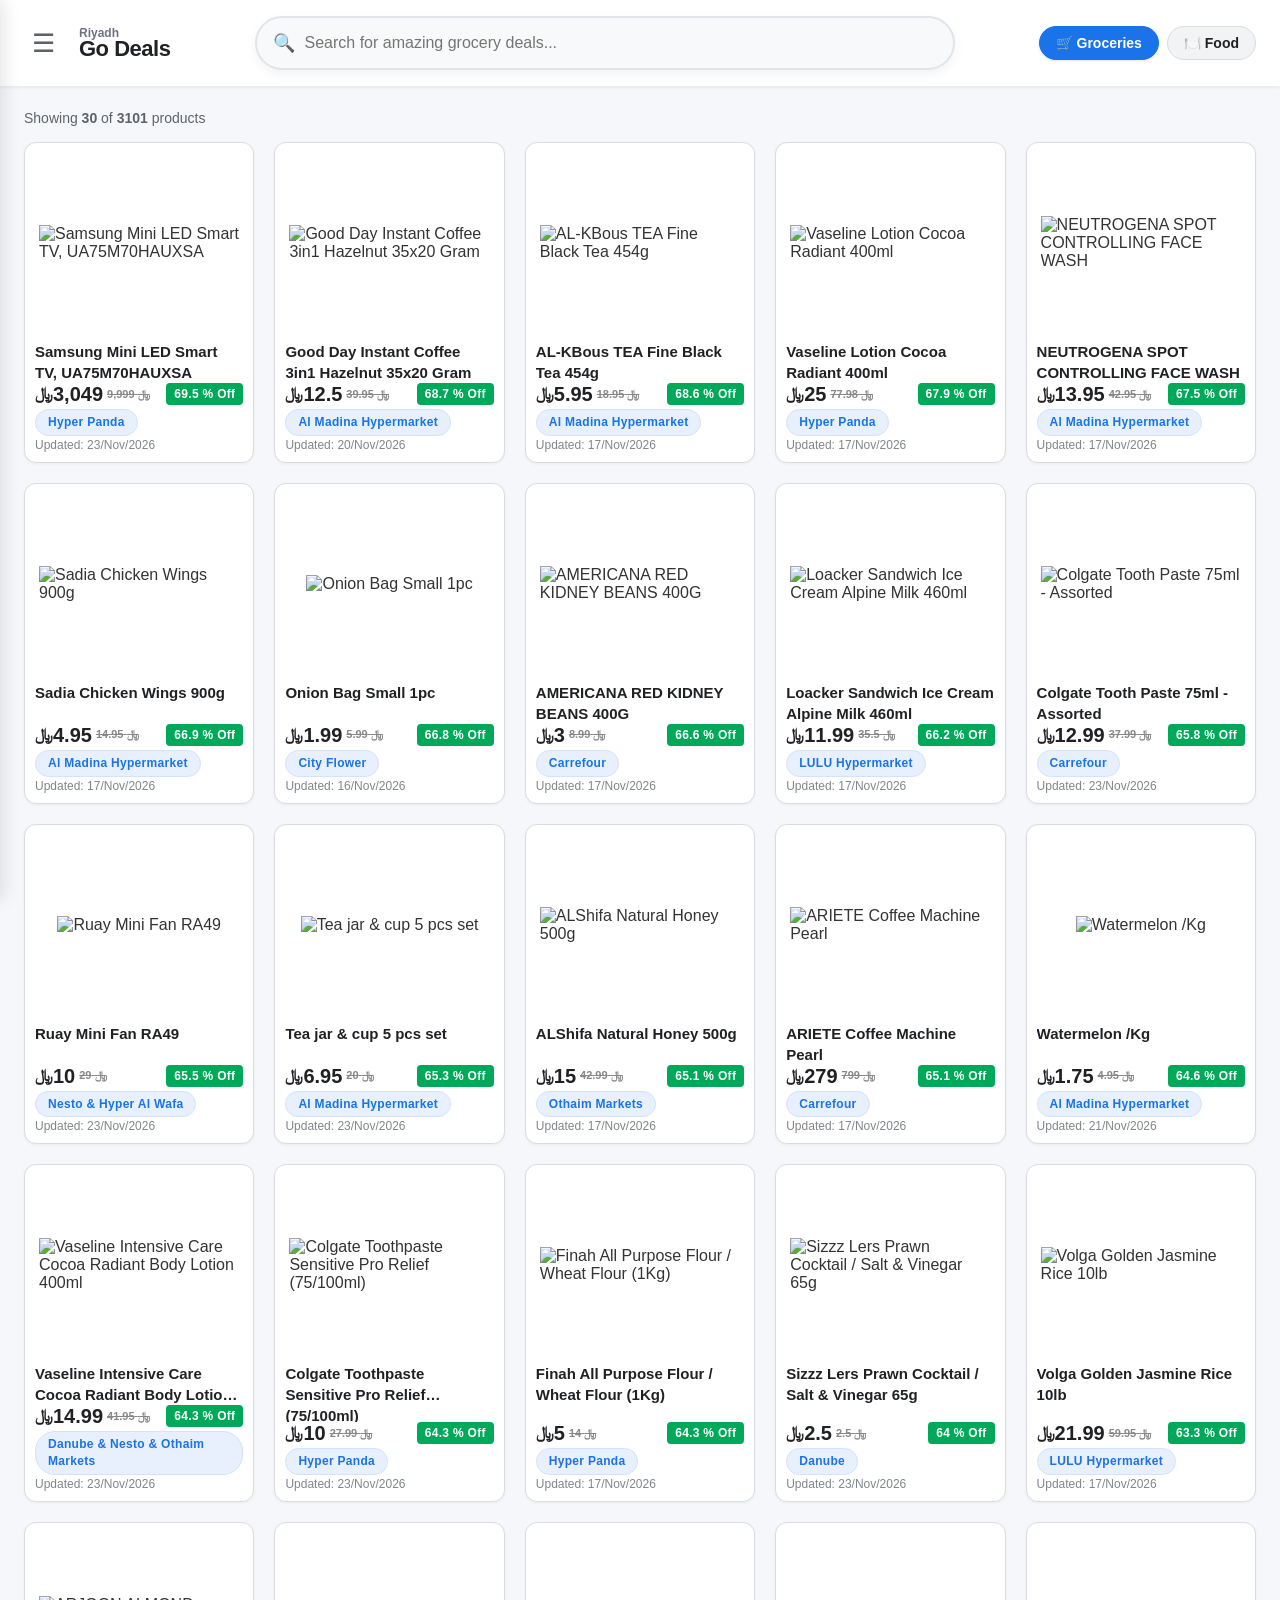
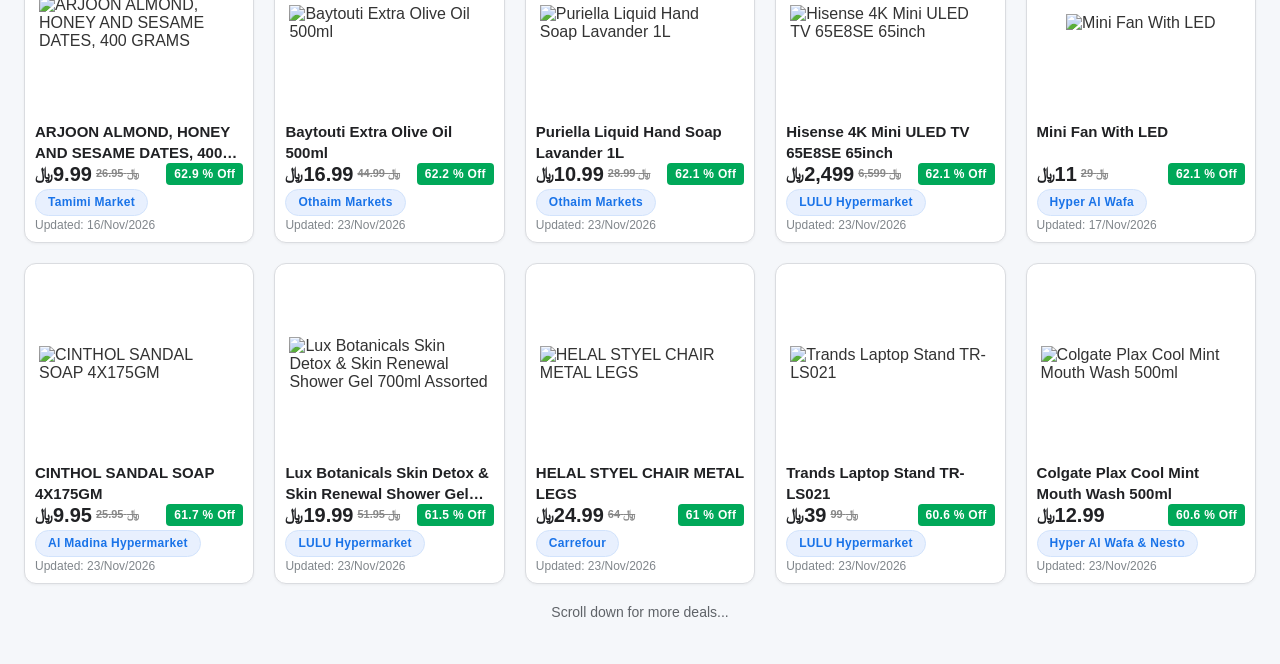
==== commit 0af3488e: "Auto-updated grocery and food deals" ====
--- a/index.html
+++ b/index.html
@@ -72,7 +72,7 @@
 </div>
 
 <script>
-  const rawData = [{"Store": "LULU Hypermarket", "Product": "Apple Airpods Pro 3", "Price": 929.0, "Old_Price": 1049, "Offer": "11.4                    % Off", "Image_URL": "https://cdn.d4donline.com/u/a/26/11/18/c84fc262bab43cb6d097a74fc52725b7.jpg", "Fetched_Date": "2026-11-22"}, {"Store": "LULU Hypermarket", "Product": "Apple iPad A16 11inch WiFi 128GB", "Price": 1999.0, "Old_Price": 2099, "Offer": "35.5                    % Off", "Image_URL": "https://cdn.d4donline.com/u/a/26/11/18/f529c0c191c8090aade5d17f211e55bd.jpg", "Fetched_Date": "2026-11-22"}, {"Store": "LULU Hypermarket", "Product": "Apple Watch SE Gen2 44mm", "Price": 849.0, "Old_Price": 1449.0, "Offer": "41.4                    % Off", "Image_URL": "https://cdn.d4donline.com/u/a/26/11/18/4c3e97b9410f6e93c129098ce73a09ff.jpg", "Fetched_Date": "2026-11-22"}, {"Store": "LULU Hypermarket", "Product": "Apple Watch Ultra4 49mm", "Price": 3599.0, "Old_Price": null, "Offer": "", "Image_URL": "https://cdn.d4donline.com/u/a/26/11/18/80cc995e4f4eed159319abb4fa7f2561.jpg", "Fetched_Date": "2026-11-22"}, {"Store": "City Flower", "Product": "Golden Mango Basmati Rice 10kg", "Price": 54.95, "Old_Price": 64.95, "Offer": "15.4                    % Off", "Image_URL": "https://cdn.d4donline.com/u/a/26/11/17/5186157ee2d0c54d75114f5e4992aebd.jpg", "Fetched_Date": "2026-11-22"}, {"Store": "Al Madina Hypermarket", "Product": "AL BANDARY YELLW LONG GRAIN RICE 5KG", "Price": 23.95, "Old_Price": 27.5, "Offer": "12.9                    % Off", "Image_URL": "https://cdn.d4donline.com/u/a/26/11/17/0b4ee61e0b75486d9301536b0574919c.jpg", "Fetched_Date": "2026-11-22"}, {"Store": "Al Madina Hypermarket & Hyper Al Wafa & Nesto", "Product": "Nesto Onion Bag Small EA", "Price": 3.99, "Old_Price": 6.99, "Offer": "42.9                    % Off", "Image_URL": "https://cdn.d4donline.com/u/a/26/11/17/a5bceb1188f3ac17fa3ced692d0d2b4e.jpg", "Fetched_Date": "2026-11-22"}, {"Store": "Othaim Markets", "Product": "Dari Chopped Red Onion 400g", "Price": 6.5, "Old_Price": 8.75, "Offer": "25.7                    % Off", "Image_URL": "https://cdn.d4donline.com/u/a/26/11/18/270d2af04e709a56ae34520f2cb6ab0f.jpg", "Fetched_Date": "2026-11-22"}, {"Store": "LULU Hypermarket", "Product": "HECTARES Hand cooked Crinkles Chips 70gm Assorted x 2 Pcs", "Price": 9.95, "Old_Price": 15.0, "Offer": "33.7                    % Off", "Image_URL": "https://cdn.d4donline.com/u/a/26/11/17/38f69c4a6613594feef33344f4b920ee.jpg", "Fetched_Date": "2026-11-22"}, {"Store": "Al Madina Hypermarket & Carrefour & City Flower & Hyper Al Wafa & Mark & Nesto & Othaim Markets & Save", "Product": "SWEET POTATO PER KG - EGYPT", "Price": 3.99, "Old_Price": 6.95, "Offer": "42.6                    % Off", "Image_URL": "https://cdn.d4donline.com/u/a/26/11/21/e33a1f99f3c9e83da2b8df67d564022b.jpg", "Fetched_Date": "2026-11-22"}, {"Store": "LULU Hypermarket & Mark & Save", "Product": "Sweet Potato Egypt Per Kg", "Price": 3.95, "Old_Price": 5.95, "Offer": "33.6                    % Off", "Image_URL": "https://cdn.d4donline.com/u/a/26/11/21/9a45cc7059624f619cf00040789a8dfb.jpg", "Fetched_Date": "2026-11-22"}, {"Store": "City Flower", "Product": "Sweet Potato 1kg", "Price": 3.99, "Old_Price": null, "Offer": "", "Image_URL": "https://cdn.d4donline.com/u/a/26/11/17/9d3d1b9b33e3d36a15eeb2bbf9bca33f.jpg", "Fetched_Date": "2026-11-22"}, {"Store": "Nesto", "Product": "Spring Potatoes French Fries 2.5Kg", "Price": 10.0, "Old_Price": 22.99, "Offer": "56.5                    % Off", "Image_URL": "https://cdn.d4donline.com/u/a/26/11/17/2423f2b38d07b26c1a0c29ef1c358997.jpg", "Fetched_Date": "2026-11-22"}, {"Store": "Tamimi Market", "Product": "Amigo Tortilla Chips", "Price": 6.5, "Old_Price": 13.0, "Offer": "50                    % Off", "Image_URL": "https://cdn.d4donline.com/u/a/26/11/17/bfa721a900bb7a3e58ecee27c30af0b9.jpg", "Fetched_Date": "2026-11-22"}, {"Store": "Hyper Al Wafa", "Product": "Spring Potatoes French Fries 2.5Kg", "Price": 12.99, "Old_Price": 24.99, "Offer": "48                    % Off", "Image_URL": "https://cdn.d4donline.com/u/a/26/11/17/a7ca1448a0a6357c8310522b2cdadddc.jpg", "Fetched_Date": "2026-11-22"}, {"Store": "Danube & LULU Hypermarket", "Product": "XL Potato Chips Assorted 20gx12", "Price": 7.99, "Old_Price": 14.95, "Offer": "46.6                    % Off", "Image_URL": "https://cdn.d4donline.com/u/a/26/11/18/280dd65e7c808ff6d7809b55aaf3f09e.jpg", "Fetched_Date": "2026-11-22"}, {"Store": "Othaim Markets", "Product": "Americana Potato French Fries Thin", "Price": 19.99, "Old_Price": 27.5, "Offer": "27.3                    % Off", "Image_URL": "https://cdn.d4donline.com/u/a/26/11/18/0000bbfd35fb0d52d4f4f4062309824e.jpg", "Fetched_Date": "2026-11-22"}, {"Store": "Danube", "Product": "XL Potato Chips Assorted 12x21g", "Price": 8.99, "Old_Price": 16.0, "Offer": "43.8                    % Off", "Image_URL": "https://cdn.d4donline.com/u/a/26/11/18/52e0c7c7747d565daa4d83b2a6a4da78.jpg", "Fetched_Date": "2026-11-22"}, {"Store": "Carrefour", "Product": "XL POTATO CHIPS FRENCH CHEESE 23G X", "Price": 8.99, "Old_Price": 15.25, "Offer": "41                    % Off", "Image_URL": "https://cdn.d4donline.com/u/a/26/11/18/3bc356ef38a5b367b3e711804c0829f2.jpg", "Fetched_Date": "2026-11-22"}, {"Store": "Tamimi Market", "Product": "Lamb Weston Original Thin Potato Fries, 2.5 Kilos", "Price": 19.99, "Old_Price": 35.9, "Offer": "44.3                    % Off", "Image_URL": "https://cdn.d4donline.com/u/a/26/11/17/c9b7aba1d78454ba112688c5a7b4d800.jpg", "Fetched_Date": "2026-11-22"}, {"Store": "Othaim Markets", "Product": "McCain Super Spirals Potato", "Price": 35.99, "Old_Price": 47.99, "Offer": "25                    % Off", "Image_URL": "https://cdn.d4donline.com/u/a/26/11/18/bd903c227a34dc7978ed83c04498270d.jpg", "Fetched_Date": "2026-11-22"}, {"Store": "Hyper Panda", "Product": "Fairco Potatos Stix (40g)", "Price": 5.0, "Old_Price": 9, "Offer": "44.4                    % Off", "Image_URL": "https://cdn.d4donline.com/u/a/26/11/18/1134631a09569791b1056bf7c47120ed.jpg", "Fetched_Date": "2026-11-22"}, {"Store": "Danube", "Product": "Raja Potato Crunchies Assorted 120g", "Price": 7.99, "Old_Price": 13.0, "Offer": "38.5                    % Off", "Image_URL": "https://cdn.d4donline.com/u/a/26/11/18/0cb583f1a5466589e2575daf47ab62d1.jpg", "Fetched_Date": "2026-11-22"}, {"Store": "Tamimi Market", "Product": "TM FROZEN POTATO PRODUCTS, ASSORTED ITEMS, 1 KILO", "Price": 9.99, "Old_Price": 15.95, "Offer": "37.4                    % Off", "Image_URL": "https://cdn.d4donline.com/u/a/26/11/17/5d931c9582d06bf11a733f6d95c01285.jpg", "Fetched_Date": "2026-11-22"}, {"Store": "Hyper Al Wafa & LULU Hypermarket & Nesto", "Product": "Dari Potato French Fries/Thin 2KG", "Price": 14.99, "Old_Price": 26.95, "Offer": "44.4                    % Off", "Image_URL": "https://cdn.d4donline.com/u/a/26/11/17/915a9b13f82b0fc8b88d352b00008db6.jpg", "Fetched_Date": "2026-11-22"}, {"Store": "Othaim Markets", "Product": "Deemah Cruxx Potato Chips", "Price": 9.99, "Old_Price": 13.5, "Offer": "26                    % Off", "Image_URL": "https://cdn.d4donline.com/u/a/26/11/18/f657eb72efaa47f2a10d42105c58bb13.jpg", "Fetched_Date": "2026-11-22"}, {"Store": "Al Madina Hypermarket", "Product": "FAIRCO POTATO STIX HOT PEPPER ASTD 45GM", "Price": 2.5, "Old_Price": 3.5, "Offer": "28.6                    % Off", "Image_URL": "https://cdn.d4donline.com/u/a/26/11/17/e4c6940b22d3799ca6f168c040c48fa0.jpg", "Fetched_Date": "2026-11-22"}, {"Store": "Tamimi Market", "Product": "Lay's Potato Chips, Assorted Items, 12 x 21 grams", "Price": 10.99, "Old_Price": 17.5, "Offer": "37.2                    % Off", "Image_URL": "https://cdn.d4donline.com/u/a/26/11/17/8a6fb47b6d5c3b6303a9dfe674b5761a.jpg", "Fetched_Date": "2026-11-22"}, {"Store": "Othaim Markets", "Product": "Marami Potato Chips", "Price": 9.0, "Old_Price": 11.98, "Offer": "24.9                    % Off", "Image_URL": "https://cdn.d4donline.com/u/a/26/11/18/9003e37b0e7163a5487e80384e6aa401.jpg", "Fetched_Date": "2026-11-22"}, {"Store": "Mark & Save", "Product": "Deligos Potato Chips Assorted 160 Gm", "Price": 5.95, "Old_Price": 9.95, "Offer": "40.2                    % Off", "Image_URL": "https://cdn.d4donline.com/u/a/26/11/18/24bdcddd68d0bc8491206b3a5b22a5f5.jpg", "Fetched_Date": "2026-11-22"}, {"Store": "Al Madina Hypermarket & LULU Hypermarket", "Product": "Al Batal Potato Chips Assorted 23gm 12s", "Price": 9.99, "Old_Price": 13.95, "Offer": "28.4                    % Off", "Image_URL": "https://cdn.d4donline.com/u/a/26/11/17/5bc7c7ee770643a2dd9f1e4f396e9079.jpg", "Fetched_Date": "2026-11-22"}, {"Store": "Hyper Panda", "Product": "Kitco Potato Chips (135/150g)", "Price": 10.0, "Old_Price": 16.99, "Offer": "41.1                    % Off", "Image_URL": "https://cdn.d4donline.com/u/a/26/11/18/42dc94f8944096b4b18e781177e1b3d0.jpg", "Fetched_Date": "2026-11-22"}, {"Store": "Othaim Markets", "Product": "Sadia French Fries Assorted", "Price": 9.99, "Old_Price": 12.99, "Offer": "23.1                    % Off", "Image_URL": "https://cdn.d4donline.com/u/a/26/11/18/c65c301aa02304c95f5b44d69e61527e.jpg", "Fetched_Date": "2026-11-22"}, {"Store": "Al Madina Hypermarket", "Product": "Sadia French Fries 2.5kg / Thin Cut 2.5kg", "Price": 22.95, "Old_Price": 30.95, "Offer": "25.8                    % Off", "Image_URL": "https://cdn.d4donline.com/u/a/26/11/17/af7e1be06adb1d580ca224375c623d07.jpg", "Fetched_Date": "2026-11-22"}, {"Store": "Danube", "Product": "Deemah Farfasha Potato Chips 12x21g", "Price": 8.99, "Old_Price": 13.95, "Offer": "35.6                    % Off", "Image_URL": "https://cdn.d4donline.com/u/a/26/11/18/8327802f241f52c15efcb73723ddaafe.jpg", "Fetched_Date": "2026-11-22"}, {"Store": "Carrefour & Danube & LULU Hypermarket", "Product": "Sadia French Fries Extra Crispy / Hash Browns 1kg/Waffle / Crinkle Cut/Extra Long Fries 750gm", "Price": 10.99, "Old_Price": 15.0, "Offer": "26.7                    % Off", "Image_URL": "https://cdn.d4donline.com/u/a/26/11/18/3b5b2703afc200584cc5db40dc13ca6a.jpg", "Fetched_Date": "2026-11-22"}, {"Store": "Hyper Al Wafa", "Product": "Pringles Potato Chips 165Gm ASTD", "Price": 7.99, "Old_Price": 12.95, "Offer": "38.3                    % Off", "Image_URL": "https://cdn.d4donline.com/u/a/26/11/17/18c9eb645229c5a6478dde7dadff3c3b.jpg", "Fetched_Date": "2026-11-22"}, {"Store": "LULU Hypermarket", "Product": "Tasali Potato Chips 23/28gm 12s", "Price": 10.99, "Old_Price": 15.95, "Offer": "31.1                    % Off", "Image_URL": "https://cdn.d4donline.com/u/a/26/11/17/f6854781708cd539f0db76db1a30fb03.jpg", "Fetched_Date": "2026-11-22"}, {"Store": "Othaim Markets", "Product": "Lambweston Wedges Potato", "Price": 15.75, "Old_Price": 19.99, "Offer": "21.2                    % Off", "Image_URL": "https://cdn.d4donline.com/u/a/26/11/18/f40dee9545a46656c4735e9db92d3243.jpg", "Fetched_Date": "2026-11-22"}, {"Store": "Al Madina Hypermarket", "Product": "Al Batal Potato Chips 12x23g", "Price": 10.95, "Old_Price": 13.95, "Offer": "21.5                    % Off", "Image_URL": "https://cdn.d4donline.com/u/a/26/11/17/9c221c5ca9c4759c813555a07094c2fa.jpg", "Fetched_Date": "2026-11-22"}, {"Store": "Hyper Panda", "Product": "Marami Potato Chips (18 x 12/ 14g)", "Price": 10.0, "Old_Price": 15.0, "Offer": "37.3                    % Off", "Image_URL": "https://cdn.d4donline.com/u/a/26/11/18/a004fe7936f413690fac06b847154aeb.jpg", "Fetched_Date": "2026-11-22"}, {"Store": "Carrefour", "Product": "LAMBWESTON SEASONED POTATO FOR AIR FRYER 750GM", "Price": 14.99, "Old_Price": 19.99, "Offer": "25                    % Off", "Image_URL": "https://cdn.d4donline.com/u/a/26/11/18/892df01e607d74238f2567c76485c032.jpg", "Fetched_Date": "2026-11-22"}, {"Store": "Nesto", "Product": "J N Jill Chips Barbeque Flavour 60Gm", "Price": 5.0, "Old_Price": null, "Offer": "44.4                    % Off", "Image_URL": "https://cdn.d4donline.com/u/a/26/11/17/a1ee55bf8aaab920a7dac0e882d71ea5.jpg", "Fetched_Date": "2026-11-22"}, {"Store": "Carrefour & Danube", "Product": "Lay's Chili Chips 155g", "Price": 5.99, "Old_Price": 8.95, "Offer": "33.1                    % Off", "Image_URL": "https://cdn.d4donline.com/u/a/26/11/18/560c25a895ac2c5e9908c7456ebf96df.jpg", "Fetched_Date": "2026-11-22"}, {"Store": "Danube", "Product": "Al Batal Chips 12x23g", "Price": 10.99, "Old_Price": 16.5, "Offer": "33.4                    % Off", "Image_URL": "https://cdn.d4donline.com/u/a/26/11/18/f59f5f44544911c6db229f8f1a7db440.jpg", "Fetched_Date": "2026-11-22"}, {"Store": "Tamimi Market", "Product": "MARTIRELO CHIPS, ASSORTED ITEMS, 100 - 120 GRAMS", "Price": 9.99, "Old_Price": 12.95, "Offer": "22.9                    % Off", "Image_URL": "https://cdn.d4donline.com/u/a/26/11/17/7e31cfa5e321d91c10b6960b416f3fc1.jpg", "Fetched_Date": "2026-11-22"}, {"Store": "Hyper Panda", "Product": "Fairco Potatoes Stix Flamin Hot (42g)", "Price": 10.0, "Old_Price": 12.5, "Offer": "25.9                    % Off", "Image_URL": "https://cdn.d4donline.com/u/a/26/11/18/f8266c0621c43dda3329694a825b3fca.jpg", "Fetched_Date": "2026-11-22"}, {"Store": "Carrefour", "Product": "Marami Ketchup Chips 12G X18", "Price": 10.99, "Old_Price": 14.0, "Offer": "21.5                    % Off", "Image_URL": "https://cdn.d4donline.com/u/a/26/11/19/5e5c0f18ac5b6aee99587bfa584884a3.jpg", "Fetched_Date": "2026-11-22"}, {"Store": "LULU Hypermarket", "Product": "Al Batal Chips Assorted 110gx3", "Price": 9.99, "Old_Price": 12.75, "Offer": "21.6                    % Off", "Image_URL": "https://cdn.d4donline.com/u/a/26/11/18/a4cb9c763ba5c9af4fd36756e8940acf.jpg", "Fetched_Date": "2026-11-22"}, {"Store": "Carrefour", "Product": "Marami Potato Chips Ketchup 12x18g", "Price": 10.99, "Old_Price": 14.0, "Offer": "21.5                    % Off", "Image_URL": "https://cdn.d4donline.com/u/a/26/11/19/c4b29b1a372efeb38083fe51272bf0f6.jpg", "Fetched_Date": "2026-11-22"}, {"Store": "Tamimi Market", "Product": "Sadia Extra Crispy French Fries, 6x6 Or 9x9, 2.5 Kilo", "Price": 26.99, "Old_Price": 33.95, "Offer": "20.5                    % Off", "Image_URL": "https://cdn.d4donline.com/u/a/26/11/17/366c37198139ad774445b1205e398bd4.jpg", "Fetched_Date": "2026-11-22"}, {"Store": "Hyper Al Wafa", "Product": "Sadia French Fries 6x6/9x9 1Kg/Potato Wedges 750Gm", "Price": 10.99, "Old_Price": 13.95, "Offer": "21.2                    % Off", "Image_URL": "https://cdn.d4donline.com/u/a/26/11/17/0794d6496c696771da9862a4bb14cac9.jpg", "Fetched_Date": "2026-11-22"}, {"Store": "Hyper Panda", "Product": "Lambweston Crispy Potato Dippers/Fries (1Kg/750g/900g)", "Price": 15.0, "Old_Price": 18.99, "Offer": "21                    % Off", "Image_URL": "https://cdn.d4donline.com/u/a/26/11/18/f7cda107a17b91da9103c598a6538443.jpg", "Fetched_Date": "2026-11-22"}, {"Store": "Tamimi Market", "Product": "Lay's Stax Potato Crisps, Assorted Items, 156 - 163 Grams", "Price": 11.99, "Old_Price": 14.95, "Offer": "19.8                    % Off", "Image_URL": "https://cdn.d4donline.com/u/a/26/11/17/7366485ed51015e88e3d4df0599933c8.jpg", "Fetched_Date": "2026-11-22"}, {"Store": "Carrefour", "Product": "Deemah Farfasha Salt & Vinegar Chips 70g", "Price": 3.99, "Old_Price": 4.99, "Offer": "20                    % Off", "Image_URL": "https://cdn.d4donline.com/u/a/26/11/18/ea5124dd44b3af478536c3a1277a6418.jpg", "Fetched_Date": "2026-11-22"}, {"Store": "Hyper Al Wafa", "Product": "Al Batal Potato Chips 23GmX12 ASTD", "Price": 10.99, "Old_Price": 13.95, "Offer": "21.2                    % Off", "Image_URL": "https://cdn.d4donline.com/u/a/26/11/17/5d7a1a214a63a8fca1b247b7a01ce164.jpg", "Fetched_Date": "2026-11-22"}, {"Store": "Hyper Panda", "Product": "Sadia French Fries Extra Crispy 1kg / Thin Cut 1kg", "Price": 12.99, "Old_Price": 16.0, "Offer": "21.3                    % Off", "Image_URL": "https://cdn.d4donline.com/u/a/26/11/18/b36ad8704a988e64a0909f80ef7030be.jpg", "Fetched_Date": "2026-11-22"}, {"Store": "Carrefour", "Product": "TASALI YOGURT & HERBS CHIPS 180G", "Price": 7.99, "Old_Price": 9.99, "Offer": "20                    % Off", "Image_URL": "https://cdn.d4donline.com/u/a/26/11/18/4158ad820c8d36ab06d70ead63bd5c41.jpg", "Fetched_Date": "2026-11-22"}, {"Store": "Tamimi Market", "Product": "Pringles Chips, Assorted Items 160 - 200 Grams", "Price": 12.99, "Old_Price": 14.95, "Offer": "13.1                    % Off", "Image_URL": "https://cdn.d4donline.com/u/a/26/11/17/00f811a356be2d8983f0a3371a8c55f3.jpg", "Fetched_Date": "2026-11-22"}, {"Store": "Hyper Panda", "Product": "Pringles Potato Chips (70g)", "Price": 13.99, "Old_Price": 17.5, "Offer": "20.1                    % Off", "Image_URL": "https://cdn.d4donline.com/u/a/26/11/18/6395dfafc66d0526aeb1501a885be450.jpg", "Fetched_Date": "2026-11-22"}, {"Store": "Danube", "Product": "Al Batal Chips 110g", "Price": 6.99, "Old_Price": 9.95, "Offer": "29.7                    % Off", "Image_URL": "https://cdn.d4donline.com/u/a/26/11/18/4befafb0e772a629a2f8dd3c1a098768.jpg", "Fetched_Date": "2026-11-22"}, {"Store": "Carrefour", "Product": "Pringles Original 70g", "Price": 6.99, "Old_Price": 8.25, "Offer": "15.3                    % Off", "Image_URL": "https://cdn.d4donline.com/u/a/26/11/18/ee13bc84a312014a4310c1889712fcd4.jpg", "Fetched_Date": "2026-11-22"}, {"Store": "Tamimi Market", "Product": "Frito-Lay Chips, Assorted Items, 184 - 312 Grams", "Price": 19.99, "Old_Price": 22.95, "Offer": "12.9                    % Off", "Image_URL": "https://cdn.d4donline.com/u/a/26/11/17/a0f25cecb6f94435095cbd79915bd8a2.jpg", "Fetched_Date": "2026-11-22"}, {"Store": "Hyper Panda", "Product": "Al Batal Ridges Potato Chips Chili Lemon (155g)", "Price": 10.99, "Old_Price": 12.5, "Offer": "18.6                    % Off", "Image_URL": "https://cdn.d4donline.com/u/a/26/11/18/5b549a1e8cd2d54f58649133f274a559.jpg", "Fetched_Date": "2026-11-22"}, {"Store": "Carrefour", "Product": "Nadec Crackles Ketchup Chips 155G", "Price": 6.99, "Old_Price": 7.5, "Offer": "6.8                    % Off", "Image_URL": "https://cdn.d4donline.com/u/a/26/11/18/a56c7cc09f36df33b352ac5a7595461a.jpg", "Fetched_Date": "2026-11-22"}, {"Store": "Hyper Panda", "Product": "Funyuns Flamin' Hot Rings (163g)/ Ruffles Potato Chips (184.2g)/ Cheetos Crunchy Flamin Hot (226.8g)", "Price": 21.99, "Old_Price": 26.0, "Offer": "18.5                    % Off", "Image_URL": "https://cdn.d4donline.com/u/a/26/11/18/3f57d0ea271aa903b1b2eb6701bc850d.jpg", "Fetched_Date": "2026-11-22"}, {"Store": "Danube", "Product": "Sadia Fries Crinkle Cut / WaffleCut / French Fries Extra Long 750g / Hashbrowns 1kg", "Price": 10.99, "Old_Price": 15.5, "Offer": "29.1                    % Off", "Image_URL": "https://cdn.d4donline.com/u/a/26/11/18/35c2fb713660d542e53c0b673581bb0a.jpg", "Fetched_Date": "2026-11-22"}, {"Store": "Hyper Panda", "Product": "Sadia Fries Crinkle Cut / Waffle Cut 750g / Hashbrowns 1kg", "Price": 12.99, "Old_Price": 15.99, "Offer": "18.8                    % Off", "Image_URL": "https://cdn.d4donline.com/u/a/26/11/18/5653bed6b87a96d75593e2d40a41d485.jpg", "Fetched_Date": "2026-11-22"}, {"Store": "Hyper Panda", "Product": "Farfasha Potato Chips Nacho Cheese Jalapeno Pepper Flaming Hot 75g", "Price": 10.0, "Old_Price": 12, "Offer": "16.7                    % Off", "Image_URL": "https://cdn.d4donline.com/u/a/26/11/18/85ae54d731a8cf103e047495f9da9d37.jpg", "Fetched_Date": "2026-11-22"}, {"Store": "Danube", "Product": "Kitco Nice Chips 150g", "Price": 4.99, "Old_Price": 6.95, "Offer": "28.2                    % Off", "Image_URL": "https://cdn.d4donline.com/u/a/26/11/18/7f9d305339aec3dd8c57283fd609b13d.jpg", "Fetched_Date": "2026-11-22"}, {"Store": "Hyper Panda", "Product": "Crackles Potato Chips (40g)", "Price": 8.99, "Old_Price": 10.0, "Offer": "10.1                    % Off", "Image_URL": "https://cdn.d4donline.com/u/a/26/11/18/6da48fa33f582a1e3d9d40ff6535cf33.jpg", "Fetched_Date": "2026-11-22"}, {"Store": "Hyper Panda", "Product": "Sadia French Fries 2.5kg / Thin Cut 2.5kg", "Price": 25.99, "Old_Price": 27.99, "Offer": "7.1                    % Off", "Image_URL": "https://cdn.d4donline.com/u/a/26/11/18/a6848bb54bace6c9a6b7e294840bfeaa.jpg", "Fetched_Date": "2026-11-22"}, {"Store": "Nesto", "Product": "Al Batal Potato Chips 12x23Gm", "Price": 10.0, "Old_Price": null, "Offer": "28.5                    % Off", "Image_URL": "https://cdn.d4donline.com/u/a/26/11/17/d76d2ace29ba9a24e2fc14b751ea641b.jpg", "Fetched_Date": "2026-11-22"}, {"Store": "Hyper Panda", "Product": "Doritos Assorted Potato Chips (12 x 21/23/25g)", "Price": 10.0, "Old_Price": 14.0, "Offer": "", "Image_URL": "https://cdn.d4donline.com/u/a/26/11/18/d914d377305c52db79728d4c46922c35.jpg", "Fetched_Date": "2026-11-22"}, {"Store": "Danube", "Product": "Deemah Cruxx Chips 75g", "Price": 3.99, "Old_Price": 4.95, "Offer": "19.4                    % Off", "Image_URL": "https://cdn.d4donline.com/u/a/26/11/18/70f6e4eccd82aa0fc5edd624eca5d78b.jpg", "Fetched_Date": "2026-11-22"}, {"Store": "City Flower", "Product": "Spice Peeler Steel / Cf Potato Peeler 3 Pcs Set", "Price": 10.0, "Old_Price": null, "Offer": "", "Image_URL": "https://cdn.d4donline.com/u/a/26/11/17/5fec9dfddc46b94ca4a8d5c9afa3a69c.jpg", "Fetched_Date": "2026-11-22"}, {"Store": "Othaim Markets", "Product": "Deemah Farfasha Potato Sticks", "Price": 12.99, "Old_Price": 16.99, "Offer": "23.5                    % Off", "Image_URL": "https://cdn.d4donline.com/u/a/26/11/18/c3c7b8edacccfa16c98eb789ebc794e2.jpg", "Fetched_Date": "2026-11-22"}, {"Store": "Hyper Panda", "Product": "Yaumi Potato Bun (260g)", "Price": 5.99, "Old_Price": 7.5, "Offer": "20.1                    % Off", "Image_URL": "https://cdn.d4donline.com/u/a/26/11/18/25d985458300d13f512ed410e7c7cd68.jpg", "Fetched_Date": "2026-11-22"}, {"Store": "Danube", "Product": "Purevet Dry Cat Food Chicken & Potatoes, Kitten, 3 kg", "Price": 49.99, "Old_Price": 69.0, "Offer": "27.6                    % Off", "Image_URL": "https://cdn.d4donline.com/u/a/26/11/18/d116a0aec188976c91e86b20a8bf833a.jpg", "Fetched_Date": "2026-11-22"}, {"Store": "Al Madina Hypermarket", "Product": "POTATO VEGETABLE CUTTER - 1250", "Price": 15.0, "Old_Price": 20, "Offer": "25                    % Off", "Image_URL": "https://cdn.d4donline.com/u/a/26/11/17/9b4a6d50b0c17794cac248ecc9675082.jpg", "Fetched_Date": "2026-11-22"}, {"Store": "LULU Hypermarket", "Product": "Lorenz Chips Assorted 100g", "Price": 8.99, "Old_Price": 12.95, "Offer": "30.6                    % Off", "Image_URL": "https://cdn.d4donline.com/u/a/26/11/18/c7fbca17226e73a49870633c4e7030df.jpg", "Fetched_Date": "2026-11-22"}, {"Store": "Hyper Panda", "Product": "Fonte Golden Potato Bun (400g)", "Price": 5.0, "Old_Price": null, "Offer": "16.5                    % Off", "Image_URL": "https://cdn.d4donline.com/u/a/26/11/18/3a498d894085146dfaaccdefbc592ce1.jpg", "Fetched_Date": "2026-11-22"}, {"Store": "Mark & Save", "Product": "Al Batal Chips Assstd 12x23G", "Price": 8.5, "Old_Price": 14.95, "Offer": "43.1                    % Off", "Image_URL": "https://cdn.d4donline.com/u/a/26/11/21/56cdb88732b7baa30715c61a75ce30dc.jpg", "Fetched_Date": "2026-11-22"}, {"Store": "Hyper Panda", "Product": "Lays / Doritos / Cheetos Chips (140/165/180g)", "Price": 16.99, "Old_Price": 24.75, "Offer": "31.4                    % Off", "Image_URL": "https://cdn.d4donline.com/u/a/26/11/18/1df7d53e498d241ad20c0f146092c895.jpg", "Fetched_Date": "2026-11-22"}, {"Store": "Al Madina Hypermarket", "Product": "Anchor Milk Powder 2.25 Kg", "Price": 59.95, "Old_Price": 83.95, "Offer": "28.6                    % Off", "Image_URL": "https://cdn.d4donline.com/u/a/26/11/17/ef2593f6853386e7efb42c46ad0fc0d8.jpg", "Fetched_Date": "2026-11-22"}, {"Store": "LULU Hypermarket", "Product": "Anchor Milk Powder Pch2.25kg", "Price": 69.99, "Old_Price": 88.95, "Offer": "21.3                    % Off", "Image_URL": "https://cdn.d4donline.com/u/a/26/11/17/e8c859578e528db1899c5a24cbb7bb9f.jpg", "Fetched_Date": "2026-11-22"}, {"Store": "Hyper Panda", "Product": "Tide Detergent Powder (2.25Kg)", "Price": 35.0, "Old_Price": 59.98, "Offer": "41.6                    % Off", "Image_URL": "https://cdn.d4donline.com/u/a/26/11/18/5ede47700b6186e1b808038e16ccb252.jpg", "Fetched_Date": "2026-11-22"}, {"Store": "Tamimi Market", "Product": "Tide Detergent Powder, Assorted Items, 5.5 - 6 Kilos or Gel, 4 Liters", "Price": 36.99, "Old_Price": 83.95, "Offer": "38.3                    % Off", "Image_URL": "https://cdn.d4donline.com/u/a/26/11/17/c3c1985e45942f8fbe6e73d457e08530.jpg", "Fetched_Date": "2026-11-22"}, {"Store": "City Flower", "Product": "Tide Detergent Powder 5Kg", "Price": 39.0, "Old_Price": 43.0, "Offer": "18.8                    % Off", "Image_URL": "https://cdn.d4donline.com/u/a/26/11/17/13d673ae2761e6f97e4bc50c618c7d09.jpg", "Fetched_Date": "2026-11-22"}, {"Store": "Danube", "Product": "Tide Detergent 3.5KG / 4Kg", "Price": 38.99, "Old_Price": 55.99, "Offer": "30.4                    % Off", "Image_URL": "https://cdn.d4donline.com/u/a/26/11/18/b10866077fec824c4b131b704a7a78c7.jpg", "Fetched_Date": "2026-11-22"}, {"Store": "Danube", "Product": "Tide Detergent Powder 9+1 Kg", "Price": 84.99, "Old_Price": 108.0, "Offer": "21.3                    % Off", "Image_URL": "https://cdn.d4donline.com/u/a/26/11/18/4ad16b114b3737b614ddc2f35edb9316.jpg", "Fetched_Date": "2026-11-22"}, {"Store": "Al Madina Hypermarket & Mark & Save", "Product": "Noor Sunflower Oil 2x1.5ltr+500ml", "Price": 27.95, "Old_Price": 56.95, "Offer": "50.9                    % Off", "Image_URL": "https://cdn.d4donline.com/u/a/26/11/21/cd0d259f17274b4a9df6229341115f72.jpg", "Fetched_Date": "2026-11-22"}, {"Store": "Othaim Markets", "Product": "Noor Sunflower Oil 1.5L + 500ml", "Price": 34.99, "Old_Price": 49.99, "Offer": "30                    % Off", "Image_URL": "https://cdn.d4donline.com/u/a/26/11/18/95911eca07108ac054d73405978138b3.jpg", "Fetched_Date": "2026-11-22"}, {"Store": "Carrefour", "Product": "Noor Sunflower Oil 1.5L X500+ 2ML", "Price": 44.99, "Old_Price": 45.99, "Offer": "2.2                    % Off", "Image_URL": "https://cdn.d4donline.com/u/a/26/11/18/c60340bbb97520e80a5bcc33ae7e4c30.jpg", "Fetched_Date": "2026-11-22"}, {"Store": "LULU Hypermarket", "Product": "Nadec UHT Milk Full Fat 1Ltr x 4", "Price": 15.99, "Old_Price": 23.75, "Offer": "32.7                    % Off", "Image_URL": "https://cdn.d4donline.com/u/a/26/11/18/a42df83947579e4269cd9fa1b99e6f5b.jpg", "Fetched_Date": "2026-11-22"}, {"Store": "Danube", "Product": "Cadbury Dairy Milk Minis Selection 500g", "Price": 39.99, "Old_Price": 60.95, "Offer": "34.4                    % Off", "Image_URL": "https://cdn.d4donline.com/u/a/26/11/18/f1e9e43fd58cf066e9fdec91b36ef5e1.jpg", "Fetched_Date": "2026-11-22"}, {"Store": "Othaim Markets", "Product": "Cadbury DairyMilk Pistachio Cream 145g", "Price": 14.99, "Old_Price": 20.99, "Offer": "28.6                    % Off", "Image_URL": "https://cdn.d4donline.com/u/a/26/11/18/ce4b0151746c10b812fa2f6e67c8d0a2.jpg", "Fetched_Date": "2026-11-22"}, {"Store": "Danube", "Product": "Cadbury Dairy Milk 136.5g", "Price": 13.99, "Old_Price": 18.95, "Offer": "26.2                    % Off", "Image_URL": "https://cdn.d4donline.com/u/a/26/11/18/6781ae3287a753362da504a2c46e1393.jpg", "Fetched_Date": "2026-11-22"}, {"Store": "Danube", "Product": "Cadbury Minis Flakes / Bubbly 168g/Flake 159g", "Price": 13.99, "Old_Price": 17.95, "Offer": "22.1                    % Off", "Image_URL": "https://cdn.d4donline.com/u/a/26/11/18/997c4ba0705a6d17c4848a6f2844a596.jpg", "Fetched_Date": "2026-11-22"}, {"Store": "Carrefour & Danube", "Product": "Cadbury Dairy Milk Pistachio Crunch Chocolate 145g", "Price": 15.99, "Old_Price": 20.0, "Offer": "20                    % Off", "Image_URL": "https://cdn.d4donline.com/u/a/26/11/18/4fd8677ea8c9d0d798c0f32f00faacce.jpg", "Fetched_Date": "2026-11-22"}, {"Store": "Othaim Markets", "Product": "Cadbury Minis Mix Chocolate", "Price": 29.99, "Old_Price": 56.99, "Offer": "47.4                    % Off", "Image_URL": "https://cdn.d4donline.com/u/a/26/11/18/c5e99549d500898e72ca6997222ccd2b.jpg", "Fetched_Date": "2026-11-22"}, {"Store": "Carrefour", "Product": "CADBURY MINIS MIX 400G", "Price": 25.99, "Old_Price": 39.5, "Offer": "34.2                    % Off", "Image_URL": "https://cdn.d4donline.com/u/a/26/11/18/4d1f95df1c6b12b92ddd312e1b2240ec.jpg", "Fetched_Date": "2026-11-22"}, {"Store": "Hyper Panda", "Product": "Cadbury Dairy Milk Sticky Toffee Chocolate (85/102g)", "Price": 13.99, "Old_Price": 20.0, "Offer": "31.8                    % Off", "Image_URL": "https://cdn.d4donline.com/u/a/26/11/18/62e2f5686f85e5911f426e031f5a3190.jpg", "Fetched_Date": "2026-11-22"}, {"Store": "Hyper Panda", "Product": "Dairy Milk, Oreo, KitKat Ice Cream (90/110ml)", "Price": 5.0, "Old_Price": 8.25, "Offer": "39.4                    % Off", "Image_URL": "https://cdn.d4donline.com/u/a/26/11/18/02a15e0fec5b1fc85aed966fa87844bd.jpg", "Fetched_Date": "2026-11-22"}, {"Store": "Tamimi Market", "Product": "CADBURY OR KITKAT ICE CREAM CONE OR STICK, 90 - 110 ML", "Price": 6.5, "Old_Price": 8.95, "Offer": "27.4                    % Off", "Image_URL": "https://cdn.d4donline.com/u/a/26/11/17/098ee9c8d636cdcbd8bd5010edac0da5.jpg", "Fetched_Date": "2026-11-22"}, {"Store": "Nesto", "Product": "Nada UHT Milk Full Fat 5x1Lt", "Price": 20.0, "Old_Price": null, "Offer": "38.5                    % Off", "Image_URL": "https://cdn.d4donline.com/u/a/26/11/17/57379d4f4dc0690bb99ea197536bc392.jpg", "Fetched_Date": "2026-11-22"}, {"Store": "Al Madina Hypermarket", "Product": "Almarai UHT Milk 4x1 Ltr", "Price": 14.95, "Old_Price": 24.95, "Offer": "40.1                    % Off", "Image_URL": "https://cdn.d4donline.com/u/a/26/11/21/4ccc44d94f4c92e8ea5c502c0961e997.jpg", "Fetched_Date": "2026-11-22"}, {"Store": "LULU Hypermarket", "Product": "Juhayna UHT Milk Full Cream 1.5ltx8s", "Price": 41.99, "Old_Price": 66.0, "Offer": "36.4                    % Off", "Image_URL": "https://cdn.d4donline.com/u/a/26/11/18/065518c4d5d113757dceebefbc93227d.jpg", "Fetched_Date": "2026-11-22"}, {"Store": "Tamimi Market", "Product": "Nadec UHT Milk, Assorted Items, 18 x 125 ML", "Price": 16.99, "Old_Price": 23.95, "Offer": "29.1                    % Off", "Image_URL": "https://cdn.d4donline.com/u/a/26/11/17/6824338f150eed10698059ecb4924af6.jpg", "Fetched_Date": "2026-11-22"}, {"Store": "Danube", "Product": "Kwality UHT Milk / Flavored milk 24x200ml", "Price": 33.99, "Old_Price": 55.99, "Offer": "39.3                    % Off", "Image_URL": "https://cdn.d4donline.com/u/a/26/11/18/41ad10d52f856c1f1a0239eda2385edf.jpg", "Fetched_Date": "2026-11-22"}, {"Store": "Al Madina Hypermarket & Hyper Al Wafa", "Product": "Nada UHT Milk Full Fat 4 X 1Lt", "Price": 16.99, "Old_Price": 24.99, "Offer": "32                    % Off", "Image_URL": "https://cdn.d4donline.com/u/a/26/11/17/35d229a2888e49fd77fb0ea54f6df0cc.jpg", "Fetched_Date": "2026-11-22"}, {"Store": "Othaim Markets", "Product": "Nadec Uht Milk", "Price": 19.99, "Old_Price": 23.99, "Offer": "16.7                    % Off", "Image_URL": "https://cdn.d4donline.com/u/a/26/11/18/707ff3ef2d37deff07e50c33f1d32787.jpg", "Fetched_Date": "2026-11-22"}, {"Store": "LULU Hypermarket", "Product": "Juhayna UHT Milk 1.5L 8's", "Price": 42.99, "Old_Price": 66.0, "Offer": "34.9                    % Off", "Image_URL": "https://cdn.d4donline.com/u/a/26/11/17/86dcae51ebc4e6f7b6e2a8a8e82e114d.jpg", "Fetched_Date": "2026-11-22"}, {"Store": "Tamimi Market", "Product": "SAUDIA UHT MILK, ASSORTED ITEMS, 24X125 ML", "Price": 22.99, "Old_Price": 29.95, "Offer": "23.2                    % Off", "Image_URL": "https://cdn.d4donline.com/u/a/26/11/17/5c0c1c0fe0131749dcc323cfebb31fa6.jpg", "Fetched_Date": "2026-11-22"}, {"Store": "Mark & Save", "Product": "Almarai Uht Milk Full Fat 12x1Ltr", "Price": 49.95, "Old_Price": 74.95, "Offer": "33.4                    % Off", "Image_URL": "https://cdn.d4donline.com/u/a/26/11/21/fd75628b769e053d8893a76645c9f0f2.jpg", "Fetched_Date": "2026-11-22"}, {"Store": "Tamimi Market", "Product": "Oldenburger UHT Milk, 12 X 1 Liter OR 1 Liter", "Price": 4.99, "Old_Price": 5.95, "Offer": "16.1                    % Off", "Image_URL": "https://cdn.d4donline.com/u/a/26/11/17/2965b7b97f7639e2463d9fce9ccca518.jpg", "Fetched_Date": "2026-11-22"}, {"Store": "Mark & Save", "Product": "Nada UHT Milk Full Fat 4X1Ltr", "Price": 16.0, "Old_Price": 23.95, "Offer": "33.2                    % Off", "Image_URL": "https://cdn.d4donline.com/u/a/26/11/18/976fa91e86002255629300305fb0f83f.jpg", "Fetched_Date": "2026-11-22"}, {"Store": "Al Madina Hypermarket", "Product": "Almarai UHT Milk Nijooma Astd 18x150ml", "Price": 17.95, "Old_Price": 29.95, "Offer": "40.1                    % Off", "Image_URL": "https://cdn.d4donline.com/u/a/26/11/17/15322401e906e2807d1f7342f1e8fa9c.jpg", "Fetched_Date": "2026-11-22"}, {"Store": "LULU Hypermarket", "Product": "Al Safi UHT Milk 1Ltr 12's", "Price": 49.99, "Old_Price": 70.95, "Offer": "29.5                    % Off", "Image_URL": "https://cdn.d4donline.com/u/a/26/11/17/e1433e3c5ed382192e39b8e6af4e2a4f.jpg", "Fetched_Date": "2026-11-22"}, {"Store": "Tamimi Market", "Product": "Al Safi Full Fat or Low Fat UHT Milk, 12 x 1 Liters", "Price": 60.99, "Old_Price": 71.95, "Offer": "15.2                    % Off", "Image_URL": "https://cdn.d4donline.com/u/a/26/11/17/7bfe3a3cb243290994b99572c8239a7f.jpg", "Fetched_Date": "2026-11-22"}, {"Store": "Al Madina Hypermarket", "Product": "Nada UHT Milk 4x 1Ltr", "Price": 15.99, "Old_Price": 20.95, "Offer": "23.7                    % Off", "Image_URL": "https://cdn.d4donline.com/u/a/26/11/17/2d2672e77e3cc132928d17fdc7bac585.jpg", "Fetched_Date": "2026-11-22"}, {"Store": "LULU Hypermarket", "Product": "Safio UHT Milk Chocolate/Strawberry/Vanilla 185ml x18s", "Price": 25.99, "Old_Price": 35.75, "Offer": "27.3                    % Off", "Image_URL": "https://cdn.d4donline.com/u/a/26/11/18/70f85fedef449ea573fe67c968aa771b.jpg", "Fetched_Date": "2026-11-22"}, {"Store": "Nesto", "Product": "Saudia Whole UHT Milk 1Ltr Promo", "Price": 62.99, "Old_Price": 72, "Offer": "12.5                    % Off", "Image_URL": "https://cdn.d4donline.com/u/a/26/11/17/945f088ef7757bb54df4a12b76c59155.jpg", "Fetched_Date": "2026-11-22"}, {"Store": "Carrefour", "Product": "Almarai Chocolate Milk NJM UHT 150ml x18", "Price": 18.99, "Old_Price": 26.99, "Offer": "29.6                    % Off", "Image_URL": "https://cdn.d4donline.com/u/a/26/11/18/e2a6010e7bd3227219bd47ffc102e76e.jpg", "Fetched_Date": "2026-11-22"}, {"Store": "Carrefour", "Product": "TOBLERONE MILK CHOCOLATE MINI 168G", "Price": 14.99, "Old_Price": 22.99, "Offer": "34.8                    % Off", "Image_URL": "https://cdn.d4donline.com/u/a/26/11/18/09054a56b418001d1ba8f22b4421373d.jpg", "Fetched_Date": "2026-11-22"}, {"Store": "Mark & Save", "Product": "Toblerone Milk Chocolate Bag 168Gm", "Price": 13.95, "Old_Price": 18.95, "Offer": "26.4                    % Off", "Image_URL": "https://cdn.d4donline.com/u/a/26/11/18/03d74b15f0fde0c7b7c05b0e65310b77.jpg", "Fetched_Date": "2026-11-22"}, {"Store": "Al Madina Hypermarket", "Product": "Toblerone Mini Chocolate 168g", "Price": 10.95, "Old_Price": 20.95, "Offer": "47.7                    % Off", "Image_URL": "https://cdn.d4donline.com/u/a/26/11/17/b33a10fefa5f1a0983f8d521353e7f7a.jpg", "Fetched_Date": "2026-11-22"}, {"Store": "Nesto", "Product": "Toblerone Chocolate 6x100Gm", "Price": 30.0, "Old_Price": 44.99, "Offer": "33.3                    % Off", "Image_URL": "https://cdn.d4donline.com/u/a/26/11/17/a23b30c7c68f53be97088fd39c0abe3d.jpg", "Fetched_Date": "2026-11-22"}, {"Store": "Hyper Panda & Othaim Markets", "Product": "Toblerone Dark Chocolate 100g", "Price": 10.99, "Old_Price": 15.99, "Offer": "31.3                    % Off", "Image_URL": "https://cdn.d4donline.com/u/a/26/11/18/318416a2e6497ae5afbeb1ca09f7f940.jpg", "Fetched_Date": "2026-11-22"}, {"Store": "Carrefour", "Product": "TOBLERONE MILK CHOCOLATE DARK 100G", "Price": 11.99, "Old_Price": 16.0, "Offer": "25.1                    % Off", "Image_URL": "https://cdn.d4donline.com/u/a/26/11/18/524537c23239f8f859c7c5c87a6d3e24.jpg", "Fetched_Date": "2026-11-22"}, {"Store": "Mark & Save", "Product": "Toblerone Chocolate Milk 5x35Gm", "Price": 11.0, "Old_Price": 14.95, "Offer": "26.4                    % Off", "Image_URL": "https://cdn.d4donline.com/u/a/26/11/18/cf77d9f0fb27ec27ed3ddbfe6397019b.jpg", "Fetched_Date": "2026-11-22"}, {"Store": "LULU Hypermarket", "Product": "Toblerone Mini 168gm / Cadbury Flake 145gm", "Price": 13.99, "Old_Price": 18.95, "Offer": "26.2                    % Off", "Image_URL": "https://cdn.d4donline.com/u/a/26/11/17/789381b46184daca841ce29575d61a15.jpg", "Fetched_Date": "2026-11-22"}, {"Store": "Tamimi Market", "Product": "Extra Gum, Assorted Items, 14 - 67 grams", "Price": 4.99, "Old_Price": 10.35, "Offer": "51.8                    % Off", "Image_URL": "https://cdn.d4donline.com/u/a/26/11/17/ec43b99ddb50c33c028a48dfa955dcc4.jpg", "Fetched_Date": "2026-11-22"}, {"Store": "Danube", "Product": "Bebeto Gummy Candy 150g", "Price": 9.99, "Old_Price": 19.0, "Offer": "47.4                    % Off", "Image_URL": "https://cdn.d4donline.com/u/a/26/11/18/be299aac2e926a327d54ebd6b1f8f159.jpg", "Fetched_Date": "2026-11-22"}, {"Store": "Danube", "Product": "Halwani&Tahhan Pumpkin / Watermelon Seed 150gm", "Price": 7.99, "Old_Price": 10.0, "Offer": "20.1                    % Off", "Image_URL": "https://cdn.d4donline.com/u/a/26/11/18/81bb215d4f3348754e6829b3b55b920e.jpg", "Fetched_Date": "2026-11-22"}, {"Store": "Danube", "Product": "Sensodyne Sensitivity & Gum Toothbrush", "Price": 17.99, "Old_Price": 36.99, "Offer": "51.4                    % Off", "Image_URL": "https://cdn.d4donline.com/u/a/26/11/18/5ee22c33c0b101bf0bdc238a2914ee12.jpg", "Fetched_Date": "2026-11-22"}, {"Store": "LULU Hypermarket", "Product": "Listerine Mouth Wash 250ml Assorted", "Price": 16.99, "Old_Price": 24.95, "Offer": "31.9                    % Off", "Image_URL": "https://cdn.d4donline.com/u/a/26/11/18/6d202034fd455f6c41fa18b994e093b5.jpg", "Fetched_Date": "2026-11-22"}, {"Store": "Othaim Markets", "Product": "Signal Gum Expert Toothpaste Fresh 75ml", "Price": 16.99, "Old_Price": 29.99, "Offer": "43.3                    % Off", "Image_URL": "https://cdn.d4donline.com/u/a/26/11/18/5b629b3ed2c01bc07fdc0996aaa55c2a.jpg", "Fetched_Date": "2026-11-22"}, {"Store": "LULU Hypermarket", "Product": "Listerine Cool Mint Mouthwash 250ml", "Price": 16.99, "Old_Price": 24.95, "Offer": "31.9                    % Off", "Image_URL": "https://cdn.d4donline.com/u/a/26/11/17/2d7d9dd36de0a530c8432d7833d5ae5e.jpg", "Fetched_Date": "2026-11-22"}, {"Store": "Danube", "Product": "Brain Blasterz Sour Gum Stick 22g", "Price": 5.99, "Old_Price": 10.0, "Offer": "40.1                    % Off", "Image_URL": "https://cdn.d4donline.com/u/a/26/11/18/fb1567a6b9e2f2904a56fb595bee178c.jpg", "Fetched_Date": "2026-11-22"}, {"Store": "Hyper Panda", "Product": "Airwaves Sugarfree Chewing Gum Menthol & Eucalyptus (14g)", "Price": 10.0, "Old_Price": null, "Offer": "41.2                    % Off", "Image_URL": "https://cdn.d4donline.com/u/a/26/11/18/557afc1547d99339c1ed5ced00b6ff07.jpg", "Fetched_Date": "2026-11-22"}, {"Store": "LULU Hypermarket", "Product": "KIF Al Mosafier Arabic Coffee 5g 12's", "Price": 18.99, "Old_Price": 25.95, "Offer": "26.8                    % Off", "Image_URL": "https://cdn.d4donline.com/u/a/26/11/17/7aebf38326971bf89dabde3447da8720.jpg", "Fetched_Date": "2026-11-22"}, {"Store": "Carrefour", "Product": "CHECKS SPEARMINT CWG GUM JAR 13G", "Price": 3.99, "Old_Price": 4.25, "Offer": "6.1                    % Off", "Image_URL": "https://cdn.d4donline.com/u/a/26/11/18/a5801395a865c0c8a008095ee3507d02.jpg", "Fetched_Date": "2026-11-22"}, {"Store": "Danube", "Product": "Mentos Pure Fresh Chewing Gum 50pcs", "Price": 10.99, "Old_Price": 16.95, "Offer": "35.2                    % Off", "Image_URL": "https://cdn.d4donline.com/u/a/26/11/18/3c07986a0b73eca37f2f175874a53c97.jpg", "Fetched_Date": "2026-11-22"}, {"Store": "Tamimi Market", "Product": "MENTOS FRESH DIVE GUM, PEPPERMINT OR GRAPE, 88 GRAMS", "Price": 13.99, "Old_Price": 21.95, "Offer": "36.3                    % Off", "Image_URL": "https://cdn.d4donline.com/u/a/26/11/17/d0d3195c35d4c795f77fda4cc7080551.jpg", "Fetched_Date": "2026-11-22"}, {"Store": "Hyper Panda", "Product": "Airwaves / Wrigley's Extra Sugarfree Chewing Gum (67g)", "Price": 20.0, "Old_Price": 31.95, "Offer": "37.4                    % Off", "Image_URL": "https://cdn.d4donline.com/u/a/26/11/18/b96dc8de4fdb46c8c045107e1cc9a91a.jpg", "Fetched_Date": "2026-11-22"}, {"Store": "Danube", "Product": "Nova Chewing Gum 20X5 pcs", "Price": 12.99, "Old_Price": 20.0, "Offer": "35.1                    % Off", "Image_URL": "https://cdn.d4donline.com/u/a/26/11/18/0f677f5c9deb66c912c091d74f70b069.jpg", "Fetched_Date": "2026-11-22"}, {"Store": "Danube", "Product": "Deemah Lolilop Gum Fun / Sour Joy 25pcs", "Price": 5.99, "Old_Price": 8.95, "Offer": "33.1                    % Off", "Image_URL": "https://cdn.d4donline.com/u/a/26/11/18/fe82ce76ca71ce1e8af84404955d133f.jpg", "Fetched_Date": "2026-11-22"}, {"Store": "Danube", "Product": "Batook Miska Natural Chewing Gum 35pcs", "Price": 11.99, "Old_Price": 16.95, "Offer": "29.3                    % Off", "Image_URL": "https://cdn.d4donline.com/u/a/26/11/18/87b4c18bb5d9e03a1987e13936a6efc2.jpg", "Fetched_Date": "2026-11-22"}, {"Store": "Danube", "Product": "Klast Chewing Gum 12 Sticks", "Price": 9.99, "Old_Price": 14.0, "Offer": "28.6                    % Off", "Image_URL": "https://cdn.d4donline.com/u/a/26/11/18/d71e1dd407ea2e182b1e625b7dfbdf95.jpg", "Fetched_Date": "2026-11-22"}, {"Store": "Danube", "Product": "Mentos Chewing Gum 56g", "Price": 8.99, "Old_Price": 11.95, "Offer": "24.8                    % Off", "Image_URL": "https://cdn.d4donline.com/u/a/26/11/18/fa74dc4530232281dc1a1cb788e1db88.jpg", "Fetched_Date": "2026-11-22"}, {"Store": "Danube", "Product": "Extra Sugarfree Gum 60pcs", "Price": 13.99, "Old_Price": 17.95, "Offer": "22.1                    % Off", "Image_URL": "https://cdn.d4donline.com/u/a/26/11/18/6b0a4a78a0d0027a3668a5529b9b84d0.jpg", "Fetched_Date": "2026-11-22"}, {"Store": "Danube", "Product": "Wrigleys Extra Chewing Gum 15.6g", "Price": 6.99, "Old_Price": 9.0, "Offer": "22.3                    % Off", "Image_URL": "https://cdn.d4donline.com/u/a/26/11/18/9ac2faa2618ab666c73c95ae0183948e.jpg", "Fetched_Date": "2026-11-22"}, {"Store": "LULU Hypermarket & Nesto", "Product": "Vaseline Lip Therapy Original 7Gm", "Price": 9.99, "Old_Price": 16.95, "Offer": "41.1                    % Off", "Image_URL": "https://cdn.d4donline.com/u/a/26/11/17/42037eef4481214430a60f8f344ee45c.jpg", "Fetched_Date": "2026-11-22"}, {"Store": "Danube", "Product": "Beesline Lip Care", "Price": 12.99, "Old_Price": 26.95, "Offer": "51.8                    % Off", "Image_URL": "https://cdn.d4donline.com/u/a/26/11/18/1876f9579b775277018c80ed857905e7.jpg", "Fetched_Date": "2026-11-22"}, {"Store": "Othaim Markets", "Product": "Vaseline Lip Care Kiss Red", "Price": 16.99, "Old_Price": 24.99, "Offer": "32                    % Off", "Image_URL": "https://cdn.d4donline.com/u/a/26/11/18/8e2bab115bf2dd44033db1dfcbb8ef75.jpg", "Fetched_Date": "2026-11-22"}, {"Store": "Tamimi Market", "Product": "Vaseline Lip Therapy Cocoa Butter 20g", "Price": 12.99, "Old_Price": 16.95, "Offer": "23.4                    % Off", "Image_URL": "https://cdn.d4donline.com/u/a/26/11/17/2d48a52dc2951c8363b102df3c4dede6.jpg", "Fetched_Date": "2026-11-22"}, {"Store": "LULU Hypermarket", "Product": "Vaseline Gluta-Hya Lip Serum Gloss Tinted Lip Care - Juicy Peach", "Price": 31.99, "Old_Price": 51.95, "Offer": "38.4                    % Off", "Image_URL": "https://cdn.d4donline.com/u/a/26/11/18/f0320dffaf70575795013dcfbdc1766c.jpg", "Fetched_Date": "2026-11-22"}, {"Store": "LULU Hypermarket", "Product": "Vaseline Lip Care 3gm Assorted", "Price": 17.99, "Old_Price": 24.95, "Offer": "27.9                    % Off", "Image_URL": "https://cdn.d4donline.com/u/a/26/11/17/4da8a4bacb23fb723304ccf27d31ff37.jpg", "Fetched_Date": "2026-11-22"}, {"Store": "Carrefour", "Product": "Vaseline Lip Therapy 3G", "Price": 19.99, "Old_Price": 27.0, "Offer": "26                    % Off", "Image_URL": "https://cdn.d4donline.com/u/a/26/11/18/4a22cd2c22e2af47a295ecfbf787c524.jpg", "Fetched_Date": "2026-11-22"}, {"Store": "Carrefour & Danube", "Product": "DOVE CONDITIONER 180 ML / SUNSILK HAIR CREAM 200ML / VASELINE LIP THERAPY 20G", "Price": 11.99, "Old_Price": 14.5, "Offer": "17.3                    % Off", "Image_URL": "https://cdn.d4donline.com/u/a/26/11/18/e588d6d950a7d9451b3fa03b630636b5.jpg", "Fetched_Date": "2026-11-22"}, {"Store": "Hyper Panda", "Product": "Sante Juice (300ml)", "Price": 10.0, "Old_Price": null, "Offer": "33.3                    % Off", "Image_URL": "https://cdn.d4donline.com/u/a/26/11/18/b45b870ee85e0fa343afc16586a23679.jpg", "Fetched_Date": "2026-11-22"}, {"Store": "Danube & LULU Hypermarket", "Product": "Almarai Fresh Juice 1.4Ltr.", "Price": 7.99, "Old_Price": 13.0, "Offer": "38.5                    % Off", "Image_URL": "https://cdn.d4donline.com/u/a/26/11/18/7f58e1ce5ef7ea68fff087b26f2d3645.jpg", "Fetched_Date": "2026-11-22"}, {"Store": "Tamimi Market", "Product": "ORIENT GARDENS LIME JUICE, 200 ML", "Price": 4.99, "Old_Price": 7.75, "Offer": "35.6                    % Off", "Image_URL": "https://cdn.d4donline.com/u/a/26/11/17/d0c39b0294b88588a949c7974f07b9ba.jpg", "Fetched_Date": "2026-11-22"}, {"Store": "Carrefour", "Product": "Juhayna Pure Pineapple Juice 1L", "Price": 5.99, "Old_Price": 9.75, "Offer": "38.6                    % Off", "Image_URL": "https://cdn.d4donline.com/u/a/26/11/18/ce0d0c9a9f88ebcd41edc6c699e85502.jpg", "Fetched_Date": "2026-11-22"}, {"Store": "Danube", "Product": "Almarai Mango & Grape Juice 18x140ml", "Price": 15.99, "Old_Price": 27.0, "Offer": "40.8                    % Off", "Image_URL": "https://cdn.d4donline.com/u/a/26/11/18/fa7a3e23247d63453db5cb32421f08f9.jpg", "Fetched_Date": "2026-11-22"}, {"Store": "Hyper Al Wafa", "Product": "Rani Juice Apple Pet 1.4LtX2", "Price": 10.99, "Old_Price": 15.0, "Offer": "26.7                    % Off", "Image_URL": "https://cdn.d4donline.com/u/a/26/11/17/e505c0fb189fed1ed3601ba94310165d.jpg", "Fetched_Date": "2026-11-22"}, {"Store": "Al Madina Hypermarket", "Product": "CAPRI SUN JUICE ASTD 10X200ML", "Price": 9.95, "Old_Price": 12.95, "Offer": "23.2                    % Off", "Image_URL": "https://cdn.d4donline.com/u/a/26/11/17/21708d8e8fdfed8b3b733e3bbd5a3d66.jpg", "Fetched_Date": "2026-11-22"}, {"Store": "Nesto", "Product": "Nadec Juice 1.3Ltr", "Price": 15.0, "Old_Price": null, "Offer": "", "Image_URL": "https://cdn.d4donline.com/u/a/26/11/17/4e8b1078727d3dd08de0651f0d60212f.jpg", "Fetched_Date": "2026-11-22"}, {"Store": "LULU Hypermarket & Mark & Save", "Product": "Nadec Fresh Juice Kiwi Lime Mint 1.3 Ltr", "Price": 7.5, "Old_Price": 8.5, "Offer": "11.8                    % Off", "Image_URL": "https://cdn.d4donline.com/u/a/26/11/18/502a28a5e86be85939b16aeb92604d58.jpg", "Fetched_Date": "2026-11-22"}, {"Store": "Othaim Markets", "Product": "KDD Cocktail Fruit Juice Drink", "Price": 28.99, "Old_Price": 39.99, "Offer": "25.6                    % Off", "Image_URL": "https://cdn.d4donline.com/u/a/26/11/18/6738f39257374a3176d8e0bad27b6203.jpg", "Fetched_Date": "2026-11-22"}, {"Store": "Hyper Panda", "Product": "Bibena Organic Juice (100g)", "Price": 20.0, "Old_Price": 28.5, "Offer": "32.2                    % Off", "Image_URL": "https://cdn.d4donline.com/u/a/26/11/18/a9261df4c33d9b78b10dad180d1de498.jpg", "Fetched_Date": "2026-11-22"}, {"Store": "Tamimi Market", "Product": "BESA JUICE, SELECTED ITEMS, 310 ML", "Price": 10.99, "Old_Price": 16.95, "Offer": "35.2                    % Off", "Image_URL": "https://cdn.d4donline.com/u/a/26/11/17/29e8ee54b6ee706269a357715b9612fd.jpg", "Fetched_Date": "2026-11-22"}, {"Store": "Al Madina Hypermarket", "Product": "RANI JUICE Astd 1.4Ltr", "Price": 7.95, "Old_Price": 9.5, "Offer": "16.3                    % Off", "Image_URL": "https://cdn.d4donline.com/u/a/26/11/17/d8a1af6d0e2eacecb879894ad4796fa0.jpg", "Fetched_Date": "2026-11-22"}, {"Store": "Hyper Panda", "Product": "Juhayna Pure Juice (1L)", "Price": 11.99, "Old_Price": 17.0, "Offer": "29.5                    % Off", "Image_URL": "https://cdn.d4donline.com/u/a/26/11/18/a3f0d5a0181f581845fcd5d854c34247.jpg", "Fetched_Date": "2026-11-22"}, {"Store": "LULU Hypermarket", "Product": "Rani Juice pet bottle 1.4ltrx2 Assrtd", "Price": 9.99, "Old_Price": 13.9, "Offer": "28.1                    % Off", "Image_URL": "https://cdn.d4donline.com/u/a/26/11/18/b8362afe6284223666762adf5f9e656a.jpg", "Fetched_Date": "2026-11-22"}, {"Store": "Tamimi Market", "Product": "AL Rabie Prisma Juice, Assorted Items, 18 x 185 ml", "Price": 19.99, "Old_Price": 29.95, "Offer": "33.3                    % Off", "Image_URL": "https://cdn.d4donline.com/u/a/26/11/17/2ca9472ed31edecf83532c8a732d0c0d.jpg", "Fetched_Date": "2026-11-22"}, {"Store": "Danube", "Product": "Original Juice 1.4Ltr", "Price": 7.99, "Old_Price": 10.95, "Offer": "27                    % Off", "Image_URL": "https://cdn.d4donline.com/u/a/26/11/18/e373a7280eb1fafa41342a87ff53ad60.jpg", "Fetched_Date": "2026-11-22"}, {"Store": "Hyper Panda", "Product": "Original No Sugar Juice Drink (18 x 200ml)", "Price": 22.99, "Old_Price": 31.99, "Offer": "28.1                    % Off", "Image_URL": "https://cdn.d4donline.com/u/a/26/11/18/54d7b7cb000c67df6024b32728c3b622.jpg", "Fetched_Date": "2026-11-22"}, {"Store": "LULU Hypermarket", "Product": "Nadec Juice 180ml x5", "Price": 7.5, "Old_Price": 10.0, "Offer": "25                    % Off", "Image_URL": "https://cdn.d4donline.com/u/a/26/11/17/0e581026dbde6661ba07d94bcd8d58f7.jpg", "Fetched_Date": "2026-11-22"}, {"Store": "Tamimi Market", "Product": "CAPRI SUN JUICE, ASSORTED ITEMS, 10 X 200 ML", "Price": 14.5, "Old_Price": 14.5, "Offer": "27.3                    % Off", "Image_URL": "https://cdn.d4donline.com/u/a/26/11/17/fc8c586b3f22362e3f39b3e6aa08680f.jpg", "Fetched_Date": "2026-11-22"}, {"Store": "Carrefour", "Product": "RAUCH SPKL JUICE APPLE 250ML OR RAUCH SPKL JUICE PEACH 250ML", "Price": 4.99, "Old_Price": 6.5, "Offer": "23.2                    % Off", "Image_URL": "https://cdn.d4donline.com/u/a/26/11/18/efa92d372b23dbca524f1a5f974c2a12.jpg", "Fetched_Date": "2026-11-22"}, {"Store": "Tamimi Market", "Product": "ORIGINAL KIDS JUICE, ASSORTED ITEMS, 18X125 ML", "Price": 13.5, "Old_Price": 17.95, "Offer": "24.8                    % Off", "Image_URL": "https://cdn.d4donline.com/u/a/26/11/17/49f23ab452383624da3ef156e9966bd6.jpg", "Fetched_Date": "2026-11-22"}, {"Store": "Carrefour", "Product": "Rhodes Cranberry Fruit Juice 1L", "Price": 12.99, "Old_Price": 17.0, "Offer": "23.6                    % Off", "Image_URL": "https://cdn.d4donline.com/u/a/26/11/19/608089793c2b2345dc19d337e22dcbff.jpg", "Fetched_Date": "2026-11-22"}, {"Store": "Danube", "Product": "Capri Sun Juice 10x200ml", "Price": 13.99, "Old_Price": 18.5, "Offer": "24.4                    % Off", "Image_URL": "https://cdn.d4donline.com/u/a/26/11/18/43e477af397017f1d637620babb6a90e.jpg", "Fetched_Date": "2026-11-22"}, {"Store": "Al Madina Hypermarket", "Product": "AL RAI COCKTAIL JUICE ASTD 27X200ML", "Price": 23.95, "Old_Price": 25.95, "Offer": "7.7                    % Off", "Image_URL": "https://cdn.d4donline.com/u/a/26/11/17/76df6c3c91f20a3026e58f254526217b.jpg", "Fetched_Date": "2026-11-22"}, {"Store": "LULU Hypermarket", "Product": "LuLu Fresh Mango Juice 250ml", "Price": 5.5, "Old_Price": 7.0, "Offer": "21.4                    % Off", "Image_URL": "https://cdn.d4donline.com/u/a/26/11/18/857aaaf39f82c380026abea4bb90dda1.jpg", "Fetched_Date": "2026-11-22"}, {"Store": "Tamimi Market", "Product": "AL RABIE ORANGE JUICE, 18 X 125 ML", "Price": 13.99, "Old_Price": 18.0, "Offer": "22.3                    % Off", "Image_URL": "https://cdn.d4donline.com/u/a/26/11/17/be952184138706748bcc0c5059fd3a76.jpg", "Fetched_Date": "2026-11-22"}, {"Store": "Danube", "Product": "Granti Organic Juice 6x200ml", "Price": 12.99, "Old_Price": 16.95, "Offer": "23.4                    % Off", "Image_URL": "https://cdn.d4donline.com/u/a/26/11/18/b06035515cf55dc699177e8ccd9ca144.jpg", "Fetched_Date": "2026-11-22"}, {"Store": "Hyper Al Wafa & LULU Hypermarket & Mark & Nesto & Save", "Product": "Nadec Juice S.Less 1.3Ltr (Selected Flavours)", "Price": 7.5, "Old_Price": null, "Offer": "", "Image_URL": "https://cdn.d4donline.com/u/a/26/11/17/09d0e14a38d39f4defea49176d14b2e3.jpg", "Fetched_Date": "2026-11-22"}, {"Store": "LULU Hypermarket", "Product": "Suntop Juice 250ml 18's", "Price": 29.5, "Old_Price": 35.95, "Offer": "17.9                    % Off", "Image_URL": "https://cdn.d4donline.com/u/a/26/11/17/471422948eb31ab0d3584274dfdfa970.jpg", "Fetched_Date": "2026-11-22"}, {"Store": "Tamimi Market", "Product": "CERES JUICE, ASSORTED ITEMS, 12 X 1 LITER OR 1 LITER", "Price": 11.99, "Old_Price": 14.95, "Offer": "19.8                    % Off", "Image_URL": "https://cdn.d4donline.com/u/a/26/11/17/50ee4aee9dc4a04a05c03e3ae59c180d.jpg", "Fetched_Date": "2026-11-22"}, {"Store": "Danube", "Product": "Rani Juice 1.4Ltr.", "Price": 5.99, "Old_Price": 7.5, "Offer": "20.1                    % Off", "Image_URL": "https://cdn.d4donline.com/u/a/26/11/18/cf5455d6133f77455d1c7228262d43c1.jpg", "Fetched_Date": "2026-11-22"}, {"Store": "Hyper Panda", "Product": "Al Rabie Juice / Nectar (1L)", "Price": 5.5, "Old_Price": 9.99, "Offer": "21.3                    % Off", "Image_URL": "https://cdn.d4donline.com/u/a/26/11/18/be409583b7d57bde52738e19040ca0cb.jpg", "Fetched_Date": "2026-11-22"}, {"Store": "LULU Hypermarket", "Product": "Ceres Mango Juice 1lt", "Price": 10.95, "Old_Price": 13.0, "Offer": "15.8                    % Off", "Image_URL": "https://cdn.d4donline.com/u/a/26/11/17/f9c8580c72618448c8a9992e67aefbe0.jpg", "Fetched_Date": "2026-11-22"}, {"Store": "Tamimi Market", "Product": "SIGNATURE SELECT GRAPE OR CRANBERRY COCKTAIL JUICE, 1.89 LITER", "Price": 29.99, "Old_Price": 35.95, "Offer": "16.6                    % Off", "Image_URL": "https://cdn.d4donline.com/u/a/26/11/17/bed7ababd312511712684116cdff37e0.jpg", "Fetched_Date": "2026-11-22"}, {"Store": "Carrefour", "Product": "ALRABIE JUICE ORANGE 185ML X18 -ASSORTED", "Price": 15.99, "Old_Price": 18.51, "Offer": "13.6                    % Off", "Image_URL": "https://cdn.d4donline.com/u/a/26/11/18/567b4ccef8da3f9dfd0ea2c9c9952120.jpg", "Fetched_Date": "2026-11-22"}, {"Store": "Danube", "Product": "Danao Assorted Milk Juice 900ml", "Price": 9.99, "Old_Price": 10.5, "Offer": "4.9                    % Off", "Image_URL": "https://cdn.d4donline.com/u/a/26/11/18/a81ec160a00b7b1aeca6720d14892392.jpg", "Fetched_Date": "2026-11-22"}, {"Store": "Tamimi Market", "Product": "DANYA RED OR WHITE GRAPE JUICE, 10 X 1 LITER", "Price": 119.95, "Old_Price": 139.95, "Offer": "14.3                    % Off", "Image_URL": "https://cdn.d4donline.com/u/a/26/11/17/02e9b8938c773ce6dfc0cd87932ee606.jpg", "Fetched_Date": "2026-11-22"}, {"Store": "Hyper Panda", "Product": "Nadec Juice Apple (18 x 125ml)", "Price": 15.99, "Old_Price": 19.99, "Offer": "20                    % Off", "Image_URL": "https://cdn.d4donline.com/u/a/26/11/18/8d347a3ef1b2abb12841370f7a5f52c0.jpg", "Fetched_Date": "2026-11-22"}, {"Store": "Tamimi Market", "Product": "DANAO JUICE PROMO PACK, ASSORTED ITEMS, 5+1 X 180 ML", "Price": 8.99, "Old_Price": 10.25, "Offer": "12.3                    % Off", "Image_URL": "https://cdn.d4donline.com/u/a/26/11/17/0ff42bb8c9c97150e09bfdca7ac2d36e.jpg", "Fetched_Date": "2026-11-22"}, {"Store": "LULU Hypermarket", "Product": "SUN BLAST Organic Juice Assorted 200ml x10", "Price": 22.99, "Old_Price": 26.75, "Offer": "14.1                    % Off", "Image_URL": "https://cdn.d4donline.com/u/a/26/11/18/ffcd331b61eabf9c00ac94026d2cf900.jpg", "Fetched_Date": "2026-11-22"}, {"Store": "Tamimi Market", "Product": "KIRKLAND SIGNATURE APPLE JUICE, 3.79 LITER", "Price": 59.99, "Old_Price": 66.95, "Offer": "10.4                    % Off", "Image_URL": "https://cdn.d4donline.com/u/a/26/11/17/8e3d8c7bd02dbf842de374f386c77927.jpg", "Fetched_Date": "2026-11-22"}, {"Store": "Hyper Panda", "Product": "Nada Juice (1.3L)", "Price": 15.0, "Old_Price": 17.0, "Offer": "16.2                    % Off", "Image_URL": "https://cdn.d4donline.com/u/a/26/11/18/6bc84c1cd0fde5afa3f7d2bed7b31708.jpg", "Fetched_Date": "2026-11-22"}, {"Store": "Danube & LULU Hypermarket", "Product": "Rani Float Pineapple Juice 240ml 6's", "Price": 12.99, "Old_Price": 14.75, "Offer": "11.9                    % Off", "Image_URL": "https://cdn.d4donline.com/u/a/26/11/17/696b65482f6f13da51e4241cbee36773.jpg", "Fetched_Date": "2026-11-22"}, {"Store": "Tamimi Market", "Product": "ALMARAI JUICE, SELECTED ITEMS, 1.4 LITERS", "Price": 8.5, "Old_Price": null, "Offer": "", "Image_URL": "https://cdn.d4donline.com/u/a/26/11/17/191dfed378eea86e1ee69f2c6bebab2b.jpg", "Fetched_Date": "2026-11-22"}, {"Store": "Hyper Panda", "Product": "Al Marai Juice / Nectar / Drink (1.4L)", "Price": 8.5, "Old_Price": 9.95, "Offer": "14.9                    % Off", "Image_URL": "https://cdn.d4donline.com/u/a/26/11/18/1ab1955132c4aab2a13016aaaeabb3f0.jpg", "Fetched_Date": "2026-11-22"}, {"Store": "Hyper Panda", "Product": "Al Marai Juice Farm's Select (1L)", "Price": 15.99, "Old_Price": 17.0, "Offer": "11.1                    % Off", "Image_URL": "https://cdn.d4donline.com/u/a/26/11/18/dbc3362011e4af3bc5b12366e7a1b788.jpg", "Fetched_Date": "2026-11-22"}, {"Store": "Hyper Panda", "Product": "Al Safi Juice (1.5L)", "Price": 7.5, "Old_Price": null, "Offer": "", "Image_URL": "https://cdn.d4donline.com/u/a/26/11/18/2dfc27dec67c010f3c1b1162669b82e0.jpg", "Fetched_Date": "2026-11-22"}, {"Store": "Mark & Save", "Product": "Freshly Chocolate Syrup 22 Oz", "Price": 9.95, "Old_Price": 21.95, "Offer": "54.7                    % Off", "Image_URL": "https://cdn.d4donline.com/u/a/26/11/21/9cd890846b2523b22e601562a3cb3251.jpg", "Fetched_Date": "2026-11-22"}, {"Store": "Hyper Panda", "Product": "Nesquik Powder Chocolate Drink (500g)", "Price": 37.99, "Old_Price": 44.95, "Offer": "15.6                    % Off", "Image_URL": "https://cdn.d4donline.com/u/a/26/11/18/40454925e7e877de1ded457b11f3fd02.jpg", "Fetched_Date": "2026-11-22"}, {"Store": "Carrefour", "Product": "MOULINEX JUICE EXTRACTOR JU370127 350 WATTS", "Price": 159.0, "Old_Price": 289.0, "Offer": "45                    % Off", "Image_URL": "https://cdn.d4donline.com/u/a/26/11/18/41e5ca0209224d3c873a04c9d3780d58.jpg", "Fetched_Date": "2026-11-22"}, {"Store": "Tamimi Market", "Product": "Aljameel Plum Tomatoes, 400 grams", "Price": 9.99, "Old_Price": 14.85, "Offer": "32.7                    % Off", "Image_URL": "https://cdn.d4donline.com/u/a/26/11/17/1f44926c898f229193cb51880eb5645f.jpg", "Fetched_Date": "2026-11-22"}, {"Store": "Mark & Save", "Product": "Juice Pitcher 3.5 L", "Price": 6.99, "Old_Price": 9.99, "Offer": "30                    % Off", "Image_URL": "https://cdn.d4donline.com/u/a/26/11/9/8f51e70373cbd71da753b23dc722dc6d.jpg", "Fetched_Date": "2026-11-22"}, {"Store": "Al Hussain Top Up", "Product": "Elite Gift Glass Juice Dispenser 4.5L", "Price": 49.95, "Old_Price": null, "Offer": "", "Image_URL": "https://cdn.d4donline.com/u/a/26/11/17/f1f15f8acad7b8d05231615b719297ed.jpg", "Fetched_Date": "2026-11-22"}, {"Store": "Carrefour", "Product": "MY CHOICE JUICE EXTRACTOR", "Price": 59.0, "Old_Price": 99.0, "Offer": "40.4                    % Off", "Image_URL": "https://cdn.d4donline.com/u/a/26/11/18/bd9937b6f1bce5dd7d019823db662e02.jpg", "Fetched_Date": "2026-11-22"}, {"Store": "Tamimi Market", "Product": "RIO MARE TUNA LEMON&PEPPER OR LIGHT MEAT IN OLIVE OIL WITH CHILI,, 3 X 65 GRAMS", "Price": 24.99, "Old_Price": 36.95, "Offer": "32.4                    % Off", "Image_URL": "https://cdn.d4donline.com/u/a/26/11/17/5fca3a3ad3a9627a6b7b5ea770b0d5f4.jpg", "Fetched_Date": "2026-11-22"}, {"Store": "Carrefour", "Product": "ALTAIE PEELED TOMATO 400G", "Price": 3.99, "Old_Price": 4.99, "Offer": "20                    % Off", "Image_URL": "https://cdn.d4donline.com/u/a/26/11/18/c07ebf9c094745729710557b5578b622.jpg", "Fetched_Date": "2026-11-22"}, {"Store": "Danube", "Product": "Biona Organic Tomato Ketchup 340g", "Price": 20.0, "Old_Price": 26.0, "Offer": "23.1                    % Off", "Image_URL": "https://cdn.d4donline.com/u/a/26/11/18/ff3c902a26e9a310b542929885e62c47.jpg", "Fetched_Date": "2026-11-22"}, {"Store": "Carrefour", "Product": "HANAA CHOPPED TOMATOES 400G", "Price": 3.99, "Old_Price": 4.75, "Offer": "16                    % Off", "Image_URL": "https://cdn.d4donline.com/u/a/26/11/18/8fa0d7d539cce162f5703d45d3137601.jpg", "Fetched_Date": "2026-11-22"}, {"Store": "Nesto & Hyper Al Wafa", "Product": "Denx Citrus Juicer", "Price": 30.0, "Old_Price": 49.0, "Offer": "38.8                    % Off", "Image_URL": "https://cdn.d4donline.com/u/a/26/11/17/76609163f58dce81e77614cfedf2b69d.jpg", "Fetched_Date": "2026-11-22"}, {"Store": "Hyper Panda", "Product": "Prime Citrus Juicer, CJ-002", "Price": 100.0, "Old_Price": 219, "Offer": "54.3                    % Off", "Image_URL": "https://cdn.d4donline.com/u/a/26/11/18/366a81561fd8adf86f095b82d3a60f15.jpg", "Fetched_Date": "2026-11-22"}, {"Store": "Mark & Save", "Product": "Hb Multi Purpose Juicer 8 In 1 4 Ltr Hb", "Price": 85.0, "Old_Price": 169, "Offer": "49.7                    % Off", "Image_URL": "https://cdn.d4donline.com/u/a/26/11/18/f87931af370b6a7425cf1a2cc51529d3.jpg", "Fetched_Date": "2026-11-22"}, {"Store": "Carrefour & LULU Hypermarket", "Product": "ENTAJ FRESH CHICKEN BAG 1.1KG", "Price": 14.99, "Old_Price": 21.5, "Offer": "30.3                    % Off", "Image_URL": "https://cdn.d4donline.com/u/a/26/11/18/a337a0e05fa5d43df499fa59ed39b173.jpg", "Fetched_Date": "2026-11-22"}, {"Store": "Othaim Markets", "Product": "Alnasriya Chicken 1000g", "Price": 16.5, "Old_Price": 20.99, "Offer": "21.4                    % Off", "Image_URL": "https://cdn.d4donline.com/u/a/26/11/18/134d7b21fc21e51bba1bf62f720977cd.jpg", "Fetched_Date": "2026-11-22"}, {"Store": "Al Madina Hypermarket", "Product": "Tamiah Fresh Chicken 1200g", "Price": 18.99, "Old_Price": null, "Offer": "", "Image_URL": "https://cdn.d4donline.com/u/a/26/11/21/e5047aeeddb9c0edce36d3e43936dfb3.jpg", "Fetched_Date": "2026-11-22"}, {"Store": "Al Hussain Top Up", "Product": "Entaj Whole Chicken 1000g", "Price": 15.95, "Old_Price": null, "Offer": "", "Image_URL": "https://cdn.d4donline.com/u/a/26/11/17/05d8e896f19b16b04edb7ab610fccb82.jpg", "Fetched_Date": "2026-11-22"}, {"Store": "Hyper Panda", "Product": "Tanmiah Fresh Chicken (1000g)", "Price": 15.0, "Old_Price": 20.99, "Offer": "28.5                    % Off", "Image_URL": "https://cdn.d4donline.com/u/a/26/11/18/285f80ddae6764db00c4f3250afd4dfd.jpg", "Fetched_Date": "2026-11-22"}, {"Store": "LULU Hypermarket & Mark & Save", "Product": "Tanmiah Fresh Chicken Bag 1.1kg/ Golden Chicken Bag 1kg", "Price": 16.95, "Old_Price": 20.95, "Offer": "19.1                    % Off", "Image_URL": "https://cdn.d4donline.com/u/a/26/11/21/1033d8527f8e92d8cdda64808c02abde.jpg", "Fetched_Date": "2026-11-22"}, {"Store": "Hyper Al Wafa & Nesto", "Product": "Al Nasriyah Whole Chicken", "Price": 15.5, "Old_Price": 17.99, "Offer": "13.8                    % Off", "Image_URL": "https://cdn.d4donline.com/u/a/26/11/21/f25e799d1bdde579d47ed53e7772b5c9.jpg", "Fetched_Date": "2026-11-22"}, {"Store": "Othaim Markets", "Product": "Entaj Whole Chicken 1000g", "Price": 17.99, "Old_Price": 22.25, "Offer": "19.1                    % Off", "Image_URL": "https://cdn.d4donline.com/u/a/26/11/18/2cbfb2672b728b73daad1dc8274a5dcb.jpg", "Fetched_Date": "2026-11-22"}, {"Store": "Al Madina Hypermarket", "Product": "Al Watania Fresh Chicken 700g", "Price": 12.5, "Old_Price": null, "Offer": "", "Image_URL": "https://cdn.d4donline.com/u/a/26/11/21/5f5cdf43e2e42fd8bc9e2d8a6e454190.jpg", "Fetched_Date": "2026-11-22"}, {"Store": "Tamimi Market", "Product": "Tanmiah Fresh Chicken Whole Tray, 900-1000-1100 Grams", "Price": 18.99, "Old_Price": 20.95, "Offer": "13.5                    % Off", "Image_URL": "https://cdn.d4donline.com/u/a/26/11/17/4299e415289ebc1256a6fc06f5fc6b69.jpg", "Fetched_Date": "2026-11-22"}, {"Store": "Othaim Markets", "Product": "Tanmiah Fresh Chicken 1100g", "Price": 17.5, "Old_Price": 21.5, "Offer": "15.7                    % Off", "Image_URL": "https://cdn.d4donline.com/u/a/26/11/18/485624f0c7f6f8f71cca977e7c42f1fc.jpg", "Fetched_Date": "2026-11-22"}, {"Store": "Carrefour", "Product": "GOLDEN CHICKEN FRESH BAG 1.1KG", "Price": 17.99, "Old_Price": 22.0, "Offer": "18.2                    % Off", "Image_URL": "https://cdn.d4donline.com/u/a/26/11/18/36227d714b83a68bfee01e5b3ae215e6.jpg", "Fetched_Date": "2026-11-22"}, {"Store": "Othaim Markets", "Product": "Alyoum Fresh Chicken 1200g", "Price": 17.99, "Old_Price": 22.75, "Offer": "13.3                    % Off", "Image_URL": "https://cdn.d4donline.com/u/a/26/11/18/426e651d1f08e24496f97aad96a4123a.jpg", "Fetched_Date": "2026-11-22"}, {"Store": "Carrefour", "Product": "Sadia Fresh Chicken 900g", "Price": 18.99, "Old_Price": 22.99, "Offer": "17.4                    % Off", "Image_URL": "https://cdn.d4donline.com/u/a/26/11/18/e88811f833d49a1da2610e8e061b0660.jpg", "Fetched_Date": "2026-11-22"}, {"Store": "Nesto", "Product": "Doux French Griller Chicken 1.3kg", "Price": 156.99, "Old_Price": 248.99, "Offer": "36.9                    % Off", "Image_URL": "https://cdn.d4donline.com/u/a/26/11/17/188143f7672d0f0db44ac245cdbecb4b.jpg", "Fetched_Date": "2026-11-22"}, {"Store": "Carrefour", "Product": "Sadia Chicken 1500g", "Price": 125.99, "Old_Price": 188.0, "Offer": "33                    % Off", "Image_URL": "https://cdn.d4donline.com/u/a/26/11/18/4f875653ea20b0438260e73969a2d1a7.jpg", "Fetched_Date": "2026-11-22"}, {"Store": "Hyper Al Wafa", "Product": "Sadia Whole Chicken 1.4Kg", "Price": 15.99, "Old_Price": 23.95, "Offer": "33.2                    % Off", "Image_URL": "https://cdn.d4donline.com/u/a/26/11/17/1d3dea7f0889a90670ecdb64107cee41.jpg", "Fetched_Date": "2026-11-22"}, {"Store": "Tamimi Market", "Product": "RADWA WHOLE CHICKEN, 10 X 1000 GRAMS", "Price": 14.5, "Old_Price": 20.5, "Offer": "29.3                    % Off", "Image_URL": "https://cdn.d4donline.com/u/a/26/11/17/29083fcce29ddc1be2ca9b2ea2790afb.jpg", "Fetched_Date": "2026-11-22"}, {"Store": "LULU Hypermarket", "Product": "Chicken Manchow Soup", "Price": 4.5, "Old_Price": 6.25, "Offer": "28                    % Off", "Image_URL": "https://cdn.d4donline.com/u/a/26/11/17/de12822d83c4a0e159518f60a92475b2.jpg", "Fetched_Date": "2026-11-22"}, {"Store": "Carrefour & Othaim Markets", "Product": "Sadia Breaded Tenders / Chicken Pop Corn 750g", "Price": 18.99, "Old_Price": 25.99, "Offer": "26.9                    % Off", "Image_URL": "https://cdn.d4donline.com/u/a/26/11/18/119161ca0ad2eca6b7e14158a72adaf5.jpg", "Fetched_Date": "2026-11-22"}, {"Store": "Al Madina Hypermarket", "Product": "Sadia Chicken Griller 10x1200g", "Price": 16.95, "Old_Price": 24.95, "Offer": "32.1                    % Off", "Image_URL": "https://cdn.d4donline.com/u/a/26/11/17/bdbb23cfaed5475eb3342aa881c6b728.jpg", "Fetched_Date": "2026-11-22"}, {"Store": "Carrefour & City Flower", "Product": "Al Nasriyah Whole Chicken 1200gm", "Price": 16.99, "Old_Price": 23.99, "Offer": "29.2                    % Off", "Image_URL": "https://cdn.d4donline.com/u/a/26/11/18/426fcc858ff73e794a695b08d2ba47ad.jpg", "Fetched_Date": "2026-11-22"}, {"Store": "Danube & Tamimi Market", "Product": "SADIA WHOLE CHICKEN, 10 X 1100 OR 1300 GRAMS", "Price": 15.5, "Old_Price": 17.95, "Offer": "13.6                    % Off", "Image_URL": "https://cdn.d4donline.com/u/a/26/11/17/d413fb9fd8cf16d23cebd06e2ebf3641.jpg", "Fetched_Date": "2026-11-22"}, {"Store": "LULU Hypermarket & Nesto", "Product": "Sadia Whole Chicken Griller 1.3kg", "Price": 144.99, "Old_Price": 179.0, "Offer": "19                    % Off", "Image_URL": "https://cdn.d4donline.com/u/a/26/11/17/27e02884999977b6fd54226e01a87428.jpg", "Fetched_Date": "2026-11-22"}, {"Store": "Othaim Markets", "Product": "Sadia Chicken 10x1100g", "Price": 139.99, "Old_Price": 190.99, "Offer": "", "Image_URL": "https://cdn.d4donline.com/u/a/26/11/18/c8bfb362c7243141a4511fd37f74ca83.jpg", "Fetched_Date": "2026-11-22"}, {"Store": "Hyper Al Wafa", "Product": "Doux Chicken 1.4Kg", "Price": 16.99, "Old_Price": 24.99, "Offer": "32                    % Off", "Image_URL": "https://cdn.d4donline.com/u/a/26/11/17/dc5eefc6eb2316468800a65177547a04.jpg", "Fetched_Date": "2026-11-22"}, {"Store": "LULU Hypermarket & Nesto", "Product": "Sadia Whole Chicken 10x1.2Kg", "Price": 139.99, "Old_Price": 214.99, "Offer": "34.9                    % Off", "Image_URL": "https://cdn.d4donline.com/u/a/26/11/17/6f893bbac464f26d9973c81505240500.jpg", "Fetched_Date": "2026-11-22"}, {"Store": "Nesto", "Product": "Sadia Whole Chicken Griller 1.3Kg", "Price": 15.0, "Old_Price": 21.99, "Offer": "31.8                    % Off", "Image_URL": "https://cdn.d4donline.com/u/a/26/11/17/e4f494153735251cd7b9f01b789f16c6.jpg", "Fetched_Date": "2026-11-22"}, {"Store": "Carrefour", "Product": "Sadia Frozen Chicken 900G X10", "Price": 124.99, "Old_Price": 170.0, "Offer": "26.5                    % Off", "Image_URL": "https://cdn.d4donline.com/u/a/26/11/18/6f0cf8a057f8b747d401dbc2e1d39f24.jpg", "Fetched_Date": "2026-11-22"}, {"Store": "Hyper Panda", "Product": "Sadia Chicken Tenders / Escalopes 480G", "Price": 12.99, "Old_Price": 24.99, "Offer": "48                    % Off", "Image_URL": "https://cdn.d4donline.com/u/a/26/11/18/a1d5f5f19cd60ff2cf1c4837b8ff2653.jpg", "Fetched_Date": "2026-11-22"}, {"Store": "Nesto", "Product": "Dari Frozen Chicken 1200Gm", "Price": 14.98, "Old_Price": 23.99, "Offer": "37.6                    % Off", "Image_URL": "https://cdn.d4donline.com/u/i/26/11/21/9c502feeb4eab52bb35698830c24acdf.jpg", "Fetched_Date": "2026-11-22"}, {"Store": "Danube", "Product": "Dari Frozen Chicken 1200g", "Price": 14.99, "Old_Price": 227.0, "Offer": "38.8                    % Off", "Image_URL": "https://cdn.d4donline.com/u/a/26/11/18/aa3313dd396b6ca05b48911c3a85cc59.jpg", "Fetched_Date": "2026-11-22"}, {"Store": "Mark & Save", "Product": "Albashayer Frozen Whole Chicken 900Gm", "Price": 10.0, "Old_Price": 17.99, "Offer": "44.4                    % Off", "Image_URL": "https://cdn.d4donline.com/u/a/26/11/18/951a3a7933de4506a8980efc7aaacfe6.jpg", "Fetched_Date": "2026-11-22"}, {"Store": "LULU Hypermarket", "Product": "Doux French Griller Chicken 1.2kgx10", "Price": 151.99, "Old_Price": 225.0, "Offer": "32.4                    % Off", "Image_URL": "https://cdn.d4donline.com/u/a/26/11/17/a07db97cacc9b13f8e7a9da3abd2a65a.jpg", "Fetched_Date": "2026-11-22"}, {"Store": "Othaim Markets", "Product": "Fakieh Frozen Chicken", "Price": 15.99, "Old_Price": 23.25, "Offer": "31.2                    % Off", "Image_URL": "https://cdn.d4donline.com/u/a/26/11/18/715ce86eb0307cb5e6ca4a794ee71bfb.jpg", "Fetched_Date": "2026-11-22"}, {"Store": "City Flower", "Product": "Osoul Frozen Whole Chicken 10x1100gm", "Price": 12.95, "Old_Price": 16.95, "Offer": "23.6                    % Off", "Image_URL": "https://cdn.d4donline.com/u/a/26/11/17/a88ae59977e58a2d5331d3cd81ca6536.jpg", "Fetched_Date": "2026-11-22"}, {"Store": "Hyper Panda", "Product": "Al Bashayer Whole Chicken (10 x 1100g)", "Price": 135.0, "Old_Price": 199.5, "Offer": "29.1                    % Off", "Image_URL": "https://cdn.d4donline.com/u/a/26/11/18/09d246bfdfe214db2c741e183f4103e9.jpg", "Fetched_Date": "2026-11-22"}, {"Store": "Danube & Tamimi Market", "Product": "Doux French Griller Whole Chicken 10 x 1000-12000 Grams", "Price": 15.5, "Old_Price": 218.0, "Offer": "35.4                    % Off", "Image_URL": "https://cdn.d4donline.com/u/a/26/11/18/6a15f25e736c8847799b77dccee41196.jpg", "Fetched_Date": "2026-11-22"}, {"Store": "Mark & Save", "Product": "Sadia Whole Chicken 10x1200Gm", "Price": 129.95, "Old_Price": 219.95, "Offer": "40.9                    % Off", "Image_URL": "https://cdn.d4donline.com/u/a/26/11/21/c266fe95d018c85f86ea0989112d5fe0.jpg", "Fetched_Date": "2026-11-22"}, {"Store": "LULU Hypermarket", "Product": "Doux Chicken 1.1kgx10", "Price": 147.99, "Old_Price": 218.0, "Offer": "32.1                    % Off", "Image_URL": "https://cdn.d4donline.com/u/a/26/11/18/469c125eef707f63fceece2ebeac1e0c.jpg", "Fetched_Date": "2026-11-22"}, {"Store": "Othaim Markets", "Product": "Osoul Chicken Frozen 1200g", "Price": 16.99, "Old_Price": 24.25, "Offer": "29.9                    % Off", "Image_URL": "https://cdn.d4donline.com/u/a/26/11/18/90b35636033443bd668ef4f7d50ae567.jpg", "Fetched_Date": "2026-11-22"}, {"Store": "Hyper Panda", "Product": "Doux Chicken (1 x 1.1Kg)", "Price": 15.0, "Old_Price": 20.99, "Offer": "28.5                    % Off", "Image_URL": "https://cdn.d4donline.com/u/a/26/11/18/73c9009192345a8f013f23f5fa024ee3.jpg", "Fetched_Date": "2026-11-22"}, {"Store": "Hyper Al Wafa", "Product": "Albashayer Frozen Whole Chicken 2X1200gm", "Price": 30.0, "Old_Price": 45.9, "Offer": "34.6                    % Off", "Image_URL": "https://cdn.d4donline.com/u/a/26/11/17/3cf967ab690ff9e3589680b72e1d6465.jpg", "Fetched_Date": "2026-11-22"}, {"Store": "Danube", "Product": "Sadia Whole Chicken 10x1200g", "Price": 15.99, "Old_Price": 24.5, "Offer": "34.7                    % Off", "Image_URL": "https://cdn.d4donline.com/u/a/26/11/18/ce25dc372b90ac3f362b79915be23b01.jpg", "Fetched_Date": "2026-11-22"}, {"Store": "LULU Hypermarket", "Product": "Dari Chicken 1kg x10", "Price": 147.99, "Old_Price": 210.0, "Offer": "29.5                    % Off", "Image_URL": "https://cdn.d4donline.com/u/a/26/11/18/e7095c04c4cc394be582ca4b74f35625.jpg", "Fetched_Date": "2026-11-22"}, {"Store": "Othaim Markets", "Product": "Tanmiah Frozen Chicken", "Price": 139.99, "Old_Price": 188.0, "Offer": "25.5                    % Off", "Image_URL": "https://cdn.d4donline.com/u/a/26/11/18/53f2aefc34db8ffbe1a5f6c364d352a2.jpg", "Fetched_Date": "2026-11-22"}, {"Store": "Tamimi Market", "Product": "Seara Frozen Chicken, 10 x 1000 Grams", "Price": 13.99, "Old_Price": 18.95, "Offer": "26.2                    % Off", "Image_URL": "https://cdn.d4donline.com/u/a/26/11/17/e044bea95ca838565499f5db585505cc.jpg", "Fetched_Date": "2026-11-22"}, {"Store": "Hyper Panda", "Product": "Seara Frozen Chicken", "Price": 40.0, "Old_Price": 50.0, "Offer": "27.9                    % Off", "Image_URL": "https://cdn.d4donline.com/u/a/26/11/18/04b40e836666e0ab80da99ba2fa8c673.jpg", "Fetched_Date": "2026-11-22"}, {"Store": "Hyper Al Wafa", "Product": "Bashayer Whole Chicken 2 X 1200gm", "Price": 30.0, "Old_Price": 45.9, "Offer": "34.6                    % Off", "Image_URL": "https://cdn.d4donline.com/u/a/26/11/17/27f8340abf713e12e857cad41fbe4573.jpg", "Fetched_Date": "2026-11-22"}, {"Store": "Danube", "Product": "Sadia Whole Chicken, Chicken Griller 1400g", "Price": 16.5, "Old_Price": 23.5, "Offer": "28.3                    % Off", "Image_URL": "https://cdn.d4donline.com/u/a/26/11/18/f7fec545cbcf7404f7c028ea0a4e95fc.jpg", "Fetched_Date": "2026-11-22"}, {"Store": "Al Madina Hypermarket", "Product": "HILAL FROZEN CHICKEN 1300GM", "Price": 14.95, "Old_Price": 21.95, "Offer": "31.9                    % Off", "Image_URL": "https://cdn.d4donline.com/u/a/26/11/17/daad7a6827417a97ecc58227ce9e4e8d.jpg", "Fetched_Date": "2026-11-22"}, {"Store": "Carrefour", "Product": "Doux Whole Chicken 1000 GX10", "Price": 149.99, "Old_Price": 188.99, "Offer": "20.6                    % Off", "Image_URL": "https://cdn.d4donline.com/u/a/26/11/18/090879dd0c5778db49bb49341f6437ab.jpg", "Fetched_Date": "2026-11-22"}, {"Store": "Hyper Panda", "Product": "Tanmiah Frozen Chicken (1/1.1Kg)", "Price": 47.99, "Old_Price": 62.07, "Offer": "23.8                    % Off", "Image_URL": "https://cdn.d4donline.com/u/a/26/11/18/b7382ead834137686766dd48670a1df3.jpg", "Fetched_Date": "2026-11-22"}, {"Store": "LULU Hypermarket", "Product": "Seara Frozen Chicken 1kg x10", "Price": 139.99, "Old_Price": 183.0, "Offer": "23.5                    % Off", "Image_URL": "https://cdn.d4donline.com/u/a/26/11/17/d7904bfd0ae109305e6fe7a96fdf7894.jpg", "Fetched_Date": "2026-11-22"}, {"Store": "Al Madina Hypermarket", "Product": "Fakieh Frozen Chicken 10x600Gm", "Price": 84.99, "Old_Price": 110.0, "Offer": "22.7                    % Off", "Image_URL": "https://cdn.d4donline.com/u/a/26/11/17/07cc06c687fd7c8845b90a671bd600f1.jpg", "Fetched_Date": "2026-11-22"}, {"Store": "Carrefour", "Product": "RADWA FRESH CHICKEN TRAY 1KG", "Price": 17.99, "Old_Price": 22.5, "Offer": "20                    % Off", "Image_URL": "https://cdn.d4donline.com/u/a/26/11/19/95bad1e7d4c2b0693df0051c18acdaeb.jpg", "Fetched_Date": "2026-11-22"}, {"Store": "Hyper Panda", "Product": "Doux Chicken (10 x 800g)", "Price": 150.0, "Old_Price": 100.99, "Offer": "21                    % Off", "Image_URL": "https://cdn.d4donline.com/u/a/26/11/18/0522364a998125a12611c85707b352fb.jpg", "Fetched_Date": "2026-11-22"}, {"Store": "Hyper Al Wafa", "Product": "Seara Whole Chicken 10x 700Gm", "Price": 99.99, "Old_Price": 149.95, "Offer": "33.3                    % Off", "Image_URL": "https://cdn.d4donline.com/u/a/26/11/21/a7fea7e1bbfdac55b93ef9a6d67178e5.jpg", "Fetched_Date": "2026-11-22"}, {"Store": "Danube", "Product": "Albashayer Frozen Whole Chicken", "Price": 14.99, "Old_Price": 18.95, "Offer": "20.9                    % Off", "Image_URL": "https://cdn.d4donline.com/u/a/26/11/18/3c144bf5d058365061979f91ee931fb6.jpg", "Fetched_Date": "2026-11-22"}, {"Store": "LULU Hypermarket", "Product": "Sadia Chicken 800gm x10", "Price": 13.5, "Old_Price": 152.0, "Offer": "12.9                    % Off", "Image_URL": "https://cdn.d4donline.com/u/a/26/11/18/1865f422bfd8abb0c84fe707396ff9e0.jpg", "Fetched_Date": "2026-11-22"}, {"Store": "Carrefour", "Product": "RADWA Premium Fresh Chicken 1 kg", "Price": 17.99, "Old_Price": 22.5, "Offer": "20                    % Off", "Image_URL": "https://cdn.d4donline.com/u/a/26/11/19/c2d01bc3c371f151ae5263b2e6065c4c.jpg", "Fetched_Date": "2026-11-22"}, {"Store": "Hyper Panda", "Product": "Sadia Chicken (10 x 1Kg)", "Price": 150.0, "Old_Price": 194.59, "Offer": "18.9                    % Off", "Image_URL": "https://cdn.d4donline.com/u/a/26/11/18/b3fb4a564ef077ce5b9071dc9055cfee.jpg", "Fetched_Date": "2026-11-22"}, {"Store": "Hyper Al Wafa", "Product": "Doux Chicken 10x 1Kg", "Price": 146.99, "Old_Price": 219.95, "Offer": "", "Image_URL": "https://cdn.d4donline.com/u/a/26/11/21/05596e109b257fdf6986203a3be382ed.jpg", "Fetched_Date": "2026-11-22"}, {"Store": "Hyper Panda", "Product": "Sadia Chicken Grill 10x800g", "Price": 45.0, "Old_Price": 169.99, "Offer": "11.7                    % Off", "Image_URL": "https://cdn.d4donline.com/u/a/26/11/18/1c8e4bee52aa1b9c64b58d8bcf5f65ed.jpg", "Fetched_Date": "2026-11-22"}, {"Store": "Carrefour & LULU Hypermarket", "Product": "Al Watania Fresh Chicken Breast Fillet 1kg/450gm", "Price": 14.99, "Old_Price": 23.5, "Offer": "36.2                    % Off", "Image_URL": "https://cdn.d4donline.com/u/a/26/11/18/026fba762861b99fc2b341df6fdf2ad5.jpg", "Fetched_Date": "2026-11-22"}, {"Store": "Hyper Panda", "Product": "Fakieh Chicken Breast Fillets (450g)", "Price": 16.75, "Old_Price": 23.99, "Offer": "30.2                    % Off", "Image_URL": "https://cdn.d4donline.com/u/a/26/11/18/31012493648b92fd7cdc9ce8068ba3e7.jpg", "Fetched_Date": "2026-11-22"}, {"Store": "Othaim Markets", "Product": "Entaj Premium Chicken Breast", "Price": 10.99, "Old_Price": 15.5, "Offer": "29.1                    % Off", "Image_URL": "https://cdn.d4donline.com/u/a/26/11/18/abb4b49bf6b481f5a8423e076dc30550.jpg", "Fetched_Date": "2026-11-22"}, {"Store": "LULU Hypermarket", "Product": "Tanmia Chicken Mixed Portions 800g", "Price": 10.5, "Old_Price": 14.5, "Offer": "27.6                    % Off", "Image_URL": "https://cdn.d4donline.com/u/a/26/11/21/d647764f9b43c22b30b5073a1690f509.jpg", "Fetched_Date": "2026-11-22"}, {"Store": "Tamimi Market", "Product": "Entaj Fresh Chicken Breast Fillet, 450 Grams", "Price": 18.75, "Old_Price": 24.5, "Offer": "23.5                    % Off", "Image_URL": "https://cdn.d4donline.com/u/a/26/11/17/25fe82f7840a3cfa8eb107225346ba61.jpg", "Fetched_Date": "2026-11-22"}, {"Store": "Al Madina Hypermarket", "Product": "Al Watania Chicken Mix Parts 900g", "Price": 10.5, "Old_Price": null, "Offer": "", "Image_URL": "https://cdn.d4donline.com/u/a/26/11/21/b1eeacf63129efbc8c145cb92cf73c00.jpg", "Fetched_Date": "2026-11-22"}, {"Store": "City Flower", "Product": "Al Washim Chicken Breast Fillet 500gm", "Price": 6.95, "Old_Price": 8.95, "Offer": "22.3                    % Off", "Image_URL": "https://cdn.d4donline.com/u/a/26/11/17/ebc089c32747fbb273edab89db2d2c80.jpg", "Fetched_Date": "2026-11-22"}, {"Store": "Hyper Panda", "Product": "Tanmiah Chicken Thighs (450g) + 50% Extra", "Price": 5.0, "Old_Price": 6.99, "Offer": "28.5                    % Off", "Image_URL": "https://cdn.d4donline.com/u/a/26/11/18/14125f85dbeb16235b8fab970be9035a.jpg", "Fetched_Date": "2026-11-22"}, {"Store": "Othaim Markets", "Product": "Tanmiah Boneless Chicken Breast", "Price": 17.99, "Old_Price": 23.5, "Offer": "23.4                    % Off", "Image_URL": "https://cdn.d4donline.com/u/a/26/11/18/c48e6f87e49e1dbfa678a26c2c5ce229.jpg", "Fetched_Date": "2026-11-22"}, {"Store": "LULU Hypermarket", "Product": "Al Watania Poultry Fresh Chicken", "Price": 1000, "Old_Price": null, "Offer": "", "Image_URL": "https://cdn.d4donline.com/u/a/26/11/17/374d6831b82e88781a49e9c46cf62621.jpg", "Fetched_Date": "2026-11-22"}, {"Store": "Tamimi Market", "Product": "TANMIAH BONELESS CHICKEN BREAST, 900 - 450 GRAMS", "Price": 19.25, "Old_Price": 23.5, "Offer": "18.1                    % Off", "Image_URL": "https://cdn.d4donline.com/u/a/26/11/17/7f247fbcea2a07f470c5176770a6ba49.jpg", "Fetched_Date": "2026-11-22"}, {"Store": "Hyper Panda", "Product": "Tanmiah Chicken Mixed Portions (800g)", "Price": 10.0, "Old_Price": 13.99, "Offer": "28.5                    % Off", "Image_URL": "https://cdn.d4donline.com/u/a/26/11/18/ff196f532b97cf95d8b98afa52f35bdc.jpg", "Fetched_Date": "2026-11-22"}, {"Store": "Othaim Markets", "Product": "Tanmiah Chicken Mix Parts", "Price": 10.99, "Old_Price": 14.25, "Offer": "22.9                    % Off", "Image_URL": "https://cdn.d4donline.com/u/a/26/11/18/1e54c6803a88f0a0ccd63751fd9f9fe1.jpg", "Fetched_Date": "2026-11-22"}, {"Store": "Carrefour", "Product": "Sadia Fresh Chicken Drumsticks 450g", "Price": 8.99, "Old_Price": 13.0, "Offer": "30.8                    % Off", "Image_URL": "https://cdn.d4donline.com/u/a/26/11/18/af8eca170396bd466edb8b3bee781a74.jpg", "Fetched_Date": "2026-11-22"}, {"Store": "Hyper Panda", "Product": "Tanmiah Chicken Breast Fillet (900g)", "Price": 35.0, "Old_Price": 46.99, "Offer": "25.5                    % Off", "Image_URL": "https://cdn.d4donline.com/u/a/26/11/18/29e4c038093e259cbc01e59b72c4622d.jpg", "Fetched_Date": "2026-11-22"}, {"Store": "Othaim Markets", "Product": "Alyoum Chicken Breast Fillets", "Price": 38.99, "Old_Price": 46.99, "Offer": "17                    % Off", "Image_URL": "https://cdn.d4donline.com/u/a/26/11/18/89ced7d35b6776b75a3d4c950e80564f.jpg", "Fetched_Date": "2026-11-22"}, {"Store": "Othaim Markets", "Product": "Alnasriya Chicken Fillets", "Price": 15.99, "Old_Price": 18.5, "Offer": "13.6                    % Off", "Image_URL": "https://cdn.d4donline.com/u/a/26/11/18/e4d77e1c94168f85441fdf917e87fc75.jpg", "Fetched_Date": "2026-11-22"}, {"Store": "Hyper Panda", "Product": "Tanmiah Chicken Legs (900g) 30% Extra", "Price": 15.0, "Old_Price": 16.99, "Offer": "11.7                    % Off", "Image_URL": "https://cdn.d4donline.com/u/a/26/11/18/1acd52d0a3257c32a53feace7a4baafc.jpg", "Fetched_Date": "2026-11-22"}, {"Store": "Carrefour", "Product": "ENTAJ MIXED CHICKEN PORTION 800G", "Price": 10.99, "Old_Price": 14.5, "Offer": "24.2                    % Off", "Image_URL": "https://cdn.d4donline.com/u/a/26/11/18/71aeeac9e01835c51c3dbc2ae0ce453d.jpg", "Fetched_Date": "2026-11-22"}, {"Store": "Carrefour", "Product": "WATANIA FRESH CHICKEN MIX 900G", "Price": 9.99, "Old_Price": 12.99, "Offer": "23.1                    % Off", "Image_URL": "https://cdn.d4donline.com/u/a/26/11/18/35abeac10b433f48c3316eed8d299b3e.jpg", "Fetched_Date": "2026-11-22"}, {"Store": "Nesto", "Product": "Seara Chicken Fillet 400gm", "Price": 25.0, "Old_Price": 53.98, "Offer": "53.7                    % Off", "Image_URL": "https://cdn.d4donline.com/u/a/26/11/17/281bfeb3b978a13a6d79cde8c8bb9089.jpg", "Fetched_Date": "2026-11-22"}, {"Store": "Hyper Al Wafa", "Product": "Selal Aljazera Fresh White Eggs Big 30's", "Price": 11.99, "Old_Price": 24.95, "Offer": "51.9                    % Off", "Image_URL": "https://cdn.d4donline.com/u/a/26/11/17/9d0f789e7fc255d57d503320c2577286.jpg", "Fetched_Date": "2026-11-22"}, {"Store": "LULU Hypermarket", "Product": "Al Failaq Fresh White Eggs Large 30s", "Price": 14.99, "Old_Price": 23.95, "Offer": "37.4                    % Off", "Image_URL": "https://cdn.d4donline.com/u/a/26/11/18/0056617d7f2c5047176fd75992af1268.jpg", "Fetched_Date": "2026-11-22"}, {"Store": "Tamimi Market", "Product": "AL WATANIA WHITE EGGS, 10 PIECES", "Price": 7.5, "Old_Price": 8.95, "Offer": "16.2                    % Off", "Image_URL": "https://cdn.d4donline.com/u/a/26/11/17/34ac96ce0448b0fc1ec60cc61bb35f4c.jpg", "Fetched_Date": "2026-11-22"}, {"Store": "Mark & Save", "Product": "Pearls Eggs Pearl White Eggs Large 30'S", "Price": 13.95, "Old_Price": 21.95, "Offer": "36.4                    % Off", "Image_URL": "https://cdn.d4donline.com/u/a/26/11/21/f74c3981e7c9c30980f170a9f50e2d8d.jpg", "Fetched_Date": "2026-11-22"}, {"Store": "LULU Hypermarket", "Product": "Saha Fresh White Eggs Medium 30s", "Price": 14.99, "Old_Price": 21.95, "Offer": "31.7                    % Off", "Image_URL": "https://cdn.d4donline.com/u/a/26/11/17/d27ef33b958e54a20a6dc671d9b7f88d.jpg", "Fetched_Date": "2026-11-22"}, {"Store": "Mark & Save", "Product": "Olay Day+Night Cream 2x50ml+Face Wash", "Price": 26.99, "Old_Price": 39.99, "Offer": "32.5                    % Off", "Image_URL": "https://cdn.d4donline.com/u/a/26/11/18/796e3737ea0a0d2084624453f9881b9b.jpg", "Fetched_Date": "2026-11-22"}, {"Store": "Danube", "Product": "Himalaya Face Wash / Scrub 150ml", "Price": 19.99, "Old_Price": 37.95, "Offer": "47.3                    % Off", "Image_URL": "https://cdn.d4donline.com/u/a/26/11/18/0b51b94e99852962fbd897a8f985c15a.jpg", "Fetched_Date": "2026-11-22"}, {"Store": "Hyper Al Wafa", "Product": "Goree Whitening Face Wash Avocado & Aloe 70MI", "Price": 9.99, "Old_Price": null, "Offer": "50                    % Off", "Image_URL": "https://cdn.d4donline.com/u/a/26/11/17/9516a13d5ce4c3f4c776812b8f42d929.jpg", "Fetched_Date": "2026-11-22"}, {"Store": "Al Madina Hypermarket", "Product": "Levia Face Wash Gel 200ML", "Price": 6.95, "Old_Price": 11.95, "Offer": "41.8                    % Off", "Image_URL": "https://cdn.d4donline.com/u/a/26/11/17/1c5ea3ea12966905b89d6568e552fb8b.jpg", "Fetched_Date": "2026-11-22"}, {"Store": "Tamimi Market", "Product": "NIVEA FACE WASH, ASSORTED ITEMS, 150 ML", "Price": 21.99, "Old_Price": 37.95, "Offer": "42.1                    % Off", "Image_URL": "https://cdn.d4donline.com/u/a/26/11/17/eb2365cfdbb5d6fed5767af31ccbbd7c.jpg", "Fetched_Date": "2026-11-22"}, {"Store": "Hyper Al Wafa & Nesto & Othaim Markets", "Product": "Garnier Sn Light Fairness Face Wash 100MI", "Price": 14.99, "Old_Price": 23.99, "Offer": "37.5                    % Off", "Image_URL": "https://cdn.d4donline.com/u/a/26/11/18/2a1502c6470395a4cbc5fbdbbc19d0c0.jpg", "Fetched_Date": "2026-11-22"}, {"Store": "LULU Hypermarket", "Product": "Medimix Face Wash 150 Ml (Assorted)", "Price": 10.5, "Old_Price": 12.0, "Offer": "12.5                    % Off", "Image_URL": "https://cdn.d4donline.com/u/a/26/11/18/1cb9b0d6a6a7e592f491ef407727d055.jpg", "Fetched_Date": "2026-11-22"}, {"Store": "Al Hussain Top Up", "Product": "Fair & Lovely Glow & Lovely Vitaglow Multivitamin Serum Cream + Face Wash", "Price": 14.95, "Old_Price": null, "Offer": "", "Image_URL": "https://cdn.d4donline.com/u/a/26/11/17/9e2fbfb1b75f4ce43dab730af26915a4.jpg", "Fetched_Date": "2026-11-22"}, {"Store": "Danube", "Product": "Himalaya Deep Cleansing Coffee Face wash 100ml", "Price": 17.99, "Old_Price": 28.5, "Offer": "36.9                    % Off", "Image_URL": "https://cdn.d4donline.com/u/a/26/11/18/3b63f827947b3feb723772bf1bc63cbc.jpg", "Fetched_Date": "2026-11-22"}, {"Store": "Danube", "Product": "Garnier Fairness Face Wash 100ml", "Price": 17.99, "Old_Price": 25.99, "Offer": "30.8                    % Off", "Image_URL": "https://cdn.d4donline.com/u/a/26/11/18/8f7032fdb360da788534be0f472280c4.jpg", "Fetched_Date": "2026-11-22"}, {"Store": "Mark & Save", "Product": "Neutrogena Face Wash Pink Grape/Spot Control 200ML", "Price": 29.99, "Old_Price": 42.95, "Offer": "30.2                    % Off", "Image_URL": "https://cdn.d4donline.com/u/a/26/11/18/218fff84e423ce4c84f1329122d29e40.jpg", "Fetched_Date": "2026-11-22"}, {"Store": "Danube & Hyper Panda", "Product": "Dove Men Care Body and Face Wash (400ml)", "Price": 19.99, "Old_Price": 32.95, "Offer": "39.3                    % Off", "Image_URL": "https://cdn.d4donline.com/u/a/26/11/18/25c8383137d85d7138b1faf99bdb220f.jpg", "Fetched_Date": "2026-11-22"}, {"Store": "Tamimi Market", "Product": "CLEAR HAIR SHAMPOO, ASSORTED ITEMS, 400 ML", "Price": 13.5, "Old_Price": 24.95, "Offer": "45.9                    % Off", "Image_URL": "https://cdn.d4donline.com/u/a/26/11/17/335290fdcca79326bd977356572770f3.jpg", "Fetched_Date": "2026-11-22"}, {"Store": "LULU Hypermarket", "Product": "Vaseline Gluta-Hya Serum Burst Lotion RadDef SPF50 180ml", "Price": 24.99, "Old_Price": 47.95, "Offer": "47.9                    % Off", "Image_URL": "https://cdn.d4donline.com/u/a/26/11/17/7b04881ffb0916d63d54b89b224aa5b0.jpg", "Fetched_Date": "2026-11-22"}, {"Store": "Danube & Nesto & Othaim Markets", "Product": "Vaseline Intensive Care Cocoa Radiant Body Lotion 400ml", "Price": 14.99, "Old_Price": 41.95, "Offer": "64.3                    % Off", "Image_URL": "https://cdn.d4donline.com/u/a/26/11/18/08be9a5bf487145bbe6627657b375354.jpg", "Fetched_Date": "2026-11-22"}, {"Store": "Al Madina Hypermarket", "Product": "Vaseline Moisturizing Jelly 100ml", "Price": 5.95, "Old_Price": 11.95, "Offer": "50.2                    % Off", "Image_URL": "https://cdn.d4donline.com/u/a/26/11/21/b09ddcd47ecc02c5012509decdf55f6f.jpg", "Fetched_Date": "2026-11-22"}, {"Store": "Danube & Hyper Al Wafa", "Product": "Vaseline Petroleum Jelly Original 250ml", "Price": 14.99, "Old_Price": 24.99, "Offer": "40                    % Off", "Image_URL": "https://cdn.d4donline.com/u/a/26/11/17/e069c311e820be1c4437b054627502d5.jpg", "Fetched_Date": "2026-11-22"}, {"Store": "Mark & Save", "Product": "Vaseline Petroleum Jelly Original 250ml", "Price": 14.0, "Old_Price": 22.95, "Offer": "39                    % Off", "Image_URL": "https://cdn.d4donline.com/u/a/26/11/18/1f7ff60321baa10a0c285b1a0d41c63a.jpg", "Fetched_Date": "2026-11-22"}, {"Store": "Carrefour", "Product": "Vaseline Body Oil Vanilla Glow 200ml / Vaseline Sun Cream 50ml", "Price": 32.99, "Old_Price": 54.75, "Offer": "39.7                    % Off", "Image_URL": "https://cdn.d4donline.com/u/a/26/11/18/23b98149c12d78c2ad1fc889b01ce30b.jpg", "Fetched_Date": "2026-11-22"}, {"Store": "Tamimi Market", "Product": "Vaseline Gluta-Hya Body Lotion, Assorted Items, 180 - 200 ML", "Price": 19.99, "Old_Price": 35.5, "Offer": "43.7                    % Off", "Image_URL": "https://cdn.d4donline.com/u/a/26/11/17/be04aa35513184e528fc8c4cc8e54e3a.jpg", "Fetched_Date": "2026-11-22"}, {"Store": "Othaim Markets", "Product": "Vaseline Intensive Care Cocoa Radiant Body Lotion 200ml", "Price": 26.99, "Old_Price": 42.5, "Offer": "36.5                    % Off", "Image_URL": "https://cdn.d4donline.com/u/a/26/11/18/4d66791fb99f81f3de117e541e3d05ef.jpg", "Fetched_Date": "2026-11-22"}, {"Store": "Hyper Panda", "Product": "Vaseline Body Oil (200ml)", "Price": 30.0, "Old_Price": 42.95, "Offer": "28.6                    % Off", "Image_URL": "https://cdn.d4donline.com/u/a/26/11/18/f502e411d967f70b18ed53fce7a574a6.jpg", "Fetched_Date": "2026-11-22"}, {"Store": "LULU Hypermarket", "Product": "Vaseline Body Lotion Gluta Haya 200ml", "Price": 22.99, "Old_Price": 37.95, "Offer": "39.4                    % Off", "Image_URL": "https://cdn.d4donline.com/u/a/26/11/18/4435650ed1856ac82ac74f3481adce5b.jpg", "Fetched_Date": "2026-11-22"}, {"Store": "Mark & Save", "Product": "Vaseline Petroleum Jelly Cocoa Butter 100MI", "Price": 8.95, "Old_Price": 13.95, "Offer": "35.8                    % Off", "Image_URL": "https://cdn.d4donline.com/u/a/26/11/18/13fb24f2c3c6848d2ca9ca50801ccce6.jpg", "Fetched_Date": "2026-11-22"}, {"Store": "Danube & Hyper Al Wafa & Nesto", "Product": "Vaseline Gluta-Hya Dewy Radiance Serum-in-lotion 200ml", "Price": 19.99, "Old_Price": 32.95, "Offer": "39.3                    % Off", "Image_URL": "https://cdn.d4donline.com/u/a/26/11/18/7b9daa67ede1b9ba18d7c9953363e348.jpg", "Fetched_Date": "2026-11-22"}, {"Store": "Danube", "Product": "Vaseline Daily Sun Cream 50ml", "Price": 19.99, "Old_Price": 32.95, "Offer": "39.3                    % Off", "Image_URL": "https://cdn.d4donline.com/u/a/26/11/18/0ff4538da0c3434795e7ded6a420a6e5.jpg", "Fetched_Date": "2026-11-22"}, {"Store": "LULU Hypermarket", "Product": "Vaseline UV Protection Sun Stick SPF 50 15 gram", "Price": 31.99, "Old_Price": 48.75, "Offer": "34.4                    % Off", "Image_URL": "https://cdn.d4donline.com/u/a/26/11/18/381c00e326817e6ab76ce7a8c9d57db2.jpg", "Fetched_Date": "2026-11-22"}, {"Store": "Danube", "Product": "Vaseline Gluta-Hya", "Price": 21.99, "Old_Price": null, "Offer": "", "Image_URL": "https://cdn.d4donline.com/u/a/26/11/18/8d281eb6c2377c660a3b30c74acf84c6.jpg", "Fetched_Date": "2026-11-22"}, {"Store": "LULU Hypermarket", "Product": "Vaseline Petroleum Jelly Original 250ml", "Price": 16.99, "Old_Price": 20.95, "Offer": "18.9                    % Off", "Image_URL": "https://cdn.d4donline.com/u/a/26/11/17/8d29bcc300be199fdc3678b8514214df.jpg", "Fetched_Date": "2026-11-22"}, {"Store": "Nesto", "Product": "Vaseline Intensive Hair Tonic 300Ml", "Price": 10.0, "Old_Price": 19.99, "Offer": "50                    % Off", "Image_URL": "https://cdn.d4donline.com/u/a/26/11/17/21c0904e5e34b91fb1458d88494c0f9e.jpg", "Fetched_Date": "2026-11-22"}, {"Store": "LULU Hypermarket", "Product": "Vaseline Intensive Care Nourishing Argan Oil Body Oil 200ml", "Price": 29.99, "Old_Price": 56.95, "Offer": "47.3                    % Off", "Image_URL": "https://cdn.d4donline.com/u/a/26/11/17/ea3855cdaed8f0e62a2b3eec6dda061e.jpg", "Fetched_Date": "2026-11-22"}, {"Store": "Hyper Al Wafa", "Product": "Vaseline Intensive Hair Tonic 300ML", "Price": 10.99, "Old_Price": 19.99, "Offer": "45                    % Off", "Image_URL": "https://cdn.d4donline.com/u/a/26/11/21/2ef61df0007f1815fcc5640ecaa33927.jpg", "Fetched_Date": "2026-11-22"}, {"Store": "Danube", "Product": "Vaseline Lip Therapy 4.8gm", "Price": 7.99, "Old_Price": 12.5, "Offer": "36.1                    % Off", "Image_URL": "https://cdn.d4donline.com/u/a/26/11/18/2872e7de7ec9df5c87dff4f7a79dd3c1.jpg", "Fetched_Date": "2026-11-22"}, {"Store": "Al Madina Hypermarket", "Product": "VASELINE HAIRTONIC 300ML+100ML", "Price": 13.95, "Old_Price": 21.95, "Offer": "36.4                    % Off", "Image_URL": "https://cdn.d4donline.com/u/a/26/11/17/3c539e56acb2f06a452dd5e909a1aa85.jpg", "Fetched_Date": "2026-11-22"}, {"Store": "Hyper Panda", "Product": "Vaseline Tinted Lip Oil (4g)", "Price": 23.99, "Old_Price": 32.99, "Offer": "27.3                    % Off", "Image_URL": "https://cdn.d4donline.com/u/a/26/11/18/fd10c0b48c7c3fbd085a17bd25a1907c.jpg", "Fetched_Date": "2026-11-22"}, {"Store": "Carrefour", "Product": "Vaseline Lip Therapy Original", "Price": 10.99, "Old_Price": 16.25, "Offer": "32.4                    % Off", "Image_URL": "https://cdn.d4donline.com/u/a/26/11/18/5404e2d1d40c9c332e824e8b3e9e57c5.jpg", "Fetched_Date": "2026-11-22"}, {"Store": "Danube", "Product": "Vaseline Intensive Care Body Oil 200ml", "Price": 27.99, "Old_Price": 43.95, "Offer": "36.3                    % Off", "Image_URL": "https://cdn.d4donline.com/u/a/26/11/18/2b84ad21083b84f8ea2761728ade45da.jpg", "Fetched_Date": "2026-11-22"}, {"Store": "Carrefour", "Product": "Vaseline Lip Oil 4G", "Price": 22.99, "Old_Price": 32.0, "Offer": "28.2                    % Off", "Image_URL": "https://cdn.d4donline.com/u/a/26/11/18/6c3cd70e77bb72bcb6b62a2041f6d0f1.jpg", "Fetched_Date": "2026-11-22"}, {"Store": "Danube", "Product": "Vaseline Lip Therapy Original & Cocoa Butter 20gm", "Price": 11.99, "Old_Price": 16.95, "Offer": "29.3                    % Off", "Image_URL": "https://cdn.d4donline.com/u/a/26/11/18/082982f3f5d14c729bfab2dbf8a7ae02.jpg", "Fetched_Date": "2026-11-22"}, {"Store": "Hyper Al Wafa & Nesto", "Product": "Cetaphil Gentle Cleansing Bar 127gm", "Price": 10.0, "Old_Price": 19.99, "Offer": "50                    % Off", "Image_URL": "https://cdn.d4donline.com/u/a/26/11/17/0bcc38652bb4c9cf03bea8b2ed27abe7.jpg", "Fetched_Date": "2026-11-22"}, {"Store": "Danube", "Product": "Beesline Whitening Sensitive Zone Soap", "Price": 33.99, "Old_Price": 65.0, "Offer": "47.7                    % Off", "Image_URL": "https://cdn.d4donline.com/u/a/26/11/18/96160241261809c1b3876ada112f0e3b.jpg", "Fetched_Date": "2026-11-22"}, {"Store": "Hyper Panda", "Product": "Lux Body Wash (700ml)", "Price": 20.0, "Old_Price": 46.95, "Offer": "57.4                    % Off", "Image_URL": "https://cdn.d4donline.com/u/a/26/11/18/1566543cc05124328c9fb03feb544ddd.jpg", "Fetched_Date": "2026-11-22"}, {"Store": "Al Madina Hypermarket", "Product": "CINTHOL SANDAL SOAP 4X175GM", "Price": 9.95, "Old_Price": 25.95, "Offer": "61.7                    % Off", "Image_URL": "https://cdn.d4donline.com/u/a/26/11/17/c7936b79c0a0240e7545a07878470ff8.jpg", "Fetched_Date": "2026-11-22"}, {"Store": "LULU Hypermarket", "Product": "Lux Botanicals Perfumed Hand Wash 500 ml", "Price": 17.99, "Old_Price": 32.95, "Offer": "45.4                    % Off", "Image_URL": "https://cdn.d4donline.com/u/a/26/11/17/31d537c8a3ba0afc09d4373f01be7e63.jpg", "Fetched_Date": "2026-11-22"}, {"Store": "Tamimi Market", "Product": "Lux Hand Wash, Assorted Items, 500 ml", "Price": 14.99, "Old_Price": 28.95, "Offer": "48.2                    % Off", "Image_URL": "https://cdn.d4donline.com/u/a/26/11/17/5932703ad378fb86adeed1647864c29e.jpg", "Fetched_Date": "2026-11-22"}, {"Store": "Othaim Markets", "Product": "Puriella Liquid Hand Soap Lavander 1L", "Price": 10.99, "Old_Price": 28.99, "Offer": "62.1                    % Off", "Image_URL": "https://cdn.d4donline.com/u/a/26/11/18/3f9a5c5354f527cfe4a7688ebd5e2ef1.jpg", "Fetched_Date": "2026-11-22"}, {"Store": "Mark & Save", "Product": "Imperial Leather Soap 6x125Gm", "Price": 15.99, "Old_Price": 24.95, "Offer": "35.9                    % Off", "Image_URL": "https://cdn.d4donline.com/u/a/26/11/18/fc3d48f146d38212628c67bf3dfdda96.jpg", "Fetched_Date": "2026-11-22"}, {"Store": "Carrefour", "Product": "Mobi Hand Body Soap Musk 300ml", "Price": 6.99, "Old_Price": 11.25, "Offer": "37.9                    % Off", "Image_URL": "https://cdn.d4donline.com/u/a/26/11/18/a4fb355354bdc93bb76969f08d2f7b36.jpg", "Fetched_Date": "2026-11-22"}, {"Store": "City Flower", "Product": "Enchanteur Soap 6X125gm", "Price": 20.0, "Old_Price": 24.0, "Offer": "16.7                    % Off", "Image_URL": "https://cdn.d4donline.com/u/a/26/11/17/15b0d9c90e9e8d54c598be3b80ea40a7.jpg", "Fetched_Date": "2026-11-22"}, {"Store": "Al Hussain Top Up", "Product": "Lux Soap", "Price": 11.5, "Old_Price": null, "Offer": "", "Image_URL": "https://cdn.d4donline.com/u/a/26/11/17/312d63f3eb5f8bfc53b614cdc786d6f3.jpg", "Fetched_Date": "2026-11-22"}, {"Store": "Danube", "Product": "Dove Soap 4x125g", "Price": 20.99, "Old_Price": 36.95, "Offer": "43.2                    % Off", "Image_URL": "https://cdn.d4donline.com/u/a/26/11/18/110a63108508b0a705ff833ea5a7f96f.jpg", "Fetched_Date": "2026-11-22"}, {"Store": "Hyper Panda", "Product": "Lux Soap (120g) 5+1", "Price": 15.0, "Old_Price": 28.99, "Offer": "48.3                    % Off", "Image_URL": "https://cdn.d4donline.com/u/a/26/11/18/71d7a8f5200883edaa668b876fd6c37e.jpg", "Fetched_Date": "2026-11-22"}, {"Store": "Al Madina Hypermarket", "Product": "Dettol Soap 4x100g", "Price": 7.95, "Old_Price": 19.95, "Offer": "60.2                    % Off", "Image_URL": "https://cdn.d4donline.com/u/a/26/11/17/bc9346c68181715451059d79ab2d4477.jpg", "Fetched_Date": "2026-11-22"}, {"Store": "LULU Hypermarket", "Product": "Dove Pink & White Soap 125gm 4s", "Price": 18.99, "Old_Price": 34.95, "Offer": "45.7                    % Off", "Image_URL": "https://cdn.d4donline.com/u/a/26/11/18/d8b4b424a886946d30f8188d633d043c.jpg", "Fetched_Date": "2026-11-22"}, {"Store": "Tamimi Market", "Product": "LUX SOAP BARS, ASSORTED ITEMS, 5+1 X 120 GRAMS", "Price": 17.99, "Old_Price": 30.95, "Offer": "41.9                    % Off", "Image_URL": "https://cdn.d4donline.com/u/a/26/11/17/c36c629126fd80eb371e8f698e1027a2.jpg", "Fetched_Date": "2026-11-22"}, {"Store": "Othaim Markets", "Product": "Duru Sensations Pure Romance Soap", "Price": 9.99, "Old_Price": 21.99, "Offer": "54.6                    % Off", "Image_URL": "https://cdn.d4donline.com/u/a/26/11/18/2b80ed278f05e54c9245d07c5a661ba3.jpg", "Fetched_Date": "2026-11-22"}, {"Store": "Mark & Save", "Product": "Pears Soap Asstd 4X125Gm", "Price": 14.99, "Old_Price": 22.95, "Offer": "34.7                    % Off", "Image_URL": "https://cdn.d4donline.com/u/a/26/11/21/ba175d47d616022964bacc087b9f4916.jpg", "Fetched_Date": "2026-11-22"}, {"Store": "Carrefour", "Product": "Lux Soap Bar 120G * 1+5", "Price": 21.99, "Old_Price": 35.5, "Offer": "38.1                    % Off", "Image_URL": "https://cdn.d4donline.com/u/a/26/11/18/983415c4f4c96a13859afe59b473eead.jpg", "Fetched_Date": "2026-11-22"}, {"Store": "Hyper Al Wafa & Nesto", "Product": "Lux Bar Soap Radiant Skin Jasmine Vitamin C+E, Glycerine 120Gm 5+1", "Price": 16.99, "Old_Price": 29.99, "Offer": "43.3                    % Off", "Image_URL": "https://cdn.d4donline.com/u/a/26/11/17/94b5efc1bb74edc90f36b59ab8784605.jpg", "Fetched_Date": "2026-11-22"}, {"Store": "Al Madina Hypermarket", "Product": "Power Liquid Hand Soap 1Ltr", "Price": 5.95, "Old_Price": 9.95, "Offer": "40.2                    % Off", "Image_URL": "https://cdn.d4donline.com/u/a/26/11/17/581113d2ae640923dab35dfac579b85e.jpg", "Fetched_Date": "2026-11-22"}, {"Store": "Tamimi Market", "Product": "Jergens Mild or Musk Soap, 125 grams, 5+1 Free", "Price": 18.99, "Old_Price": 31.5, "Offer": "39.7                    % Off", "Image_URL": "https://cdn.d4donline.com/u/a/26/11/17/47ae8a8cc239294ce56886bf1816530b.jpg", "Fetched_Date": "2026-11-22"}, {"Store": "Othaim Markets", "Product": "Lux Creamy Perfection Soap", "Price": 19.99, "Old_Price": 39.75, "Offer": "49.7                    % Off", "Image_URL": "https://cdn.d4donline.com/u/a/26/11/18/13110343f6eae8e19fcf6ccf4d0aa16a.jpg", "Fetched_Date": "2026-11-22"}, {"Store": "Mark & Save", "Product": "Dove Beauty Soap 4x100Gm", "Price": 15.99, "Old_Price": 23.95, "Offer": "33.2                    % Off", "Image_URL": "https://cdn.d4donline.com/u/a/26/11/21/359abb8b08a0186fba197a2cdd9cdacc.jpg", "Fetched_Date": "2026-11-22"}, {"Store": "Carrefour", "Product": "Dettol Bar Soap 120g 3+1", "Price": 13.99, "Old_Price": 19.99, "Offer": "30                    % Off", "Image_URL": "https://cdn.d4donline.com/u/a/26/11/18/ababbb6499d02a537901a28f21eb6642.jpg", "Fetched_Date": "2026-11-22"}, {"Store": "Danube", "Product": "Beesline Whitening Facial Exfoliating Soap", "Price": 17.99, "Old_Price": 28.99, "Offer": "37.9                    % Off", "Image_URL": "https://cdn.d4donline.com/u/a/26/11/18/c90e0a2028c0c6cfe4e148645b3a8970.jpg", "Fetched_Date": "2026-11-22"}, {"Store": "Hyper Panda", "Product": "Duru Lady Soap (6 x 120g)", "Price": 11.99, "Old_Price": 20.99, "Offer": "42.9                    % Off", "Image_URL": "https://cdn.d4donline.com/u/a/26/11/18/740dcc7b5ce47cc7d960549232dfa915.jpg", "Fetched_Date": "2026-11-22"}, {"Store": "Al Madina Hypermarket", "Product": "Lux Soap 6x170g", "Price": 19.95, "Old_Price": 31.95, "Offer": "37.6                    % Off", "Image_URL": "https://cdn.d4donline.com/u/a/26/11/21/9cc09caa8031aab0a63738bc54c12d80.jpg", "Fetched_Date": "2026-11-22"}, {"Store": "Danube", "Product": "Dove Men Care Soap 100g", "Price": 4.99, "Old_Price": 8.0, "Offer": "37.6                    % Off", "Image_URL": "https://cdn.d4donline.com/u/a/26/11/18/dc4ba33faab54a3ee8125a510089f6dd.jpg", "Fetched_Date": "2026-11-22"}, {"Store": "LULU Hypermarket", "Product": "Lux Soft Rose Soap 6 x 120g", "Price": 18.99, "Old_Price": 29.75, "Offer": "36.2                    % Off", "Image_URL": "https://cdn.d4donline.com/u/a/26/11/17/8c062767ae9cc7a2919a402eed9a29ae.jpg", "Fetched_Date": "2026-11-22"}, {"Store": "Tamimi Market", "Product": "Dove Soap Bar, Assorted Items, 100 - 125 Grams", "Price": 5.5, "Old_Price": 7.95, "Offer": "30.8                    % Off", "Image_URL": "https://cdn.d4donline.com/u/a/26/11/17/f6e74e9c30b4be522c9535ffe24fe758.jpg", "Fetched_Date": "2026-11-22"}, {"Store": "Nesto", "Product": "Dove Soap Saudi Beauty Cream Bar 4x100g", "Price": 15.0, "Old_Price": 26.99, "Offer": "44.4                    % Off", "Image_URL": "https://cdn.d4donline.com/u/a/26/11/17/2b625eb7ff00af5a8e0e087419d84ad7.jpg", "Fetched_Date": "2026-11-22"}, {"Store": "Hyper Al Wafa", "Product": "Kojie San Skin Lightening Soap 3X100Gm", "Price": 11.99, "Old_Price": 19.99, "Offer": "40                    % Off", "Image_URL": "https://cdn.d4donline.com/u/a/26/11/17/33251cbb653165b8f9a51d62872f0233.jpg", "Fetched_Date": "2026-11-22"}, {"Store": "Danube", "Product": "Dove Pink Soap Bar 125g", "Price": 5.99, "Old_Price": 9.5, "Offer": "36.9                    % Off", "Image_URL": "https://cdn.d4donline.com/u/a/26/11/18/7c6ab3cf3b4eaf2384683c998fc28d7d.jpg", "Fetched_Date": "2026-11-22"}, {"Store": "LULU Hypermarket", "Product": "Kojie San Soap Skin Light 100gm 3Pcs", "Price": 14.99, "Old_Price": 22.95, "Offer": "34.7                    % Off", "Image_URL": "https://cdn.d4donline.com/u/a/26/11/17/7779a3fe4d687a4e75341ebb2cff28f0.jpg", "Fetched_Date": "2026-11-22"}, {"Store": "Tamimi Market", "Product": "SKIN WHITE SOAP BAR, ASSORTED ITEMS, 135 GRAMS", "Price": 7.99, "Old_Price": 10.5, "Offer": "23.9                    % Off", "Image_URL": "https://cdn.d4donline.com/u/a/26/11/17/d00832542616af1d13b684a53ac7851d.jpg", "Fetched_Date": "2026-11-22"}, {"Store": "Al Madina Hypermarket", "Product": "HIMALAYA SOP 6X125GM", "Price": 14.95, "Old_Price": 22.95, "Offer": "34.9                    % Off", "Image_URL": "https://cdn.d4donline.com/u/a/26/11/17/45864cd4ff8174bea500b7a48ca38f6f.jpg", "Fetched_Date": "2026-11-22"}, {"Store": "LULU Hypermarket", "Product": "Yardley Soap 100gm/90 gram 2+1", "Price": 13.99, "Old_Price": 19.95, "Offer": "29.9                    % Off", "Image_URL": "https://cdn.d4donline.com/u/a/26/11/17/0a66213f7f9430d20d48124966aba8a5.jpg", "Fetched_Date": "2026-11-22"}, {"Store": "Tamimi Market", "Product": "SIGNATURE CARE HAND SOAP OR SAINSBURY'S HAND GEL, 50 - 333 ML", "Price": 11.99, "Old_Price": 14.95, "Offer": "19.8                    % Off", "Image_URL": "https://cdn.d4donline.com/u/a/26/11/17/1df63e99c582e45959f732686b9c7700.jpg", "Fetched_Date": "2026-11-22"}, {"Store": "Hyper Al Wafa", "Product": "Cetaphil Gentle Cleansing Bar 127gm", "Price": 11.99, "Old_Price": 19.99, "Offer": "40                    % Off", "Image_URL": "https://cdn.d4donline.com/u/a/26/11/17/ae1efa20180f1aa9ffbcba1cbb811c5c.jpg", "Fetched_Date": "2026-11-22"}, {"Store": "Danube", "Product": "LUX BEAUTY SOAP BAR 120G 6 PIECES ASSORTED", "Price": 19.99, "Old_Price": 30.95, "Offer": "35.4                    % Off", "Image_URL": "https://cdn.d4donline.com/u/a/26/11/18/dc6c2cce7b8c89be7013c192b77c975c.jpg", "Fetched_Date": "2026-11-22"}, {"Store": "Hyper Panda", "Product": "Dettol Anti-Bacterial Soap (4 x 165g) / Fresh Soap Bar (4 + 2 x 120g)", "Price": 16.99, "Old_Price": 22.99, "Offer": "26.1                    % Off", "Image_URL": "https://cdn.d4donline.com/u/a/26/11/18/4dae8a0e3e6e4e4c75d0127df9813457.jpg", "Fetched_Date": "2026-11-22"}, {"Store": "Al Madina Hypermarket", "Product": "Dove Pink/White Soap 4x75g", "Price": 11.95, "Old_Price": 16.95, "Offer": "29.5                    % Off", "Image_URL": "https://cdn.d4donline.com/u/a/26/11/17/e05c9ee46ff849fbe81c49039c165cce.jpg", "Fetched_Date": "2026-11-22"}, {"Store": "LULU Hypermarket", "Product": "Dettol Sensitive Antibacterial Bar Soap Value Pack 4x165gram", "Price": 16.99, "Old_Price": 22.95, "Offer": "26                    % Off", "Image_URL": "https://cdn.d4donline.com/u/a/26/11/17/ab4fa902a11f712d8c277fc46d813d31.jpg", "Fetched_Date": "2026-11-22"}, {"Store": "Danube", "Product": "DOVE SOAP BAR 160G", "Price": 7.99, "Old_Price": 11.95, "Offer": "33.4                    % Off", "Image_URL": "https://cdn.d4donline.com/u/a/26/11/18/2640f2352c74cc7ad8faac735f8e1ed9.jpg", "Fetched_Date": "2026-11-22"}, {"Store": "Hyper Panda", "Product": "Gento Hand Soap Twin Pack (2 x 500ml)", "Price": 26.99, "Old_Price": 35.05, "Offer": "24.9                    % Off", "Image_URL": "https://cdn.d4donline.com/u/a/26/11/18/755320daf8299a752ed04d4478e122c6.jpg", "Fetched_Date": "2026-11-22"}, {"Store": "LULU Hypermarket", "Product": "Medimix Ayurvedic Soap 125gm", "Price": 4.5, "Old_Price": 5.5, "Offer": "18.2                    % Off", "Image_URL": "https://cdn.d4donline.com/u/a/26/11/18/99339432da4f717bf1f66e712a0bd029.jpg", "Fetched_Date": "2026-11-22"}, {"Store": "Hyper Al Wafa", "Product": "Imperial Leather Soap Gold 125gm 5+1", "Price": 15.99, "Old_Price": 24.99, "Offer": "36                    % Off", "Image_URL": "https://cdn.d4donline.com/u/a/26/11/21/32fea7dbf39cacc655849493ac1aa02a.jpg", "Fetched_Date": "2026-11-22"}, {"Store": "Hyper Al Wafa & Nesto", "Product": "Yardley Soap 100Gm 2+1", "Price": 14.99, "Old_Price": 21.99, "Offer": "31.8                    % Off", "Image_URL": "https://cdn.d4donline.com/u/a/26/11/17/001b38b75c87f23caf53460352262a88.jpg", "Fetched_Date": "2026-11-22"}, {"Store": "Danube", "Product": "Dettol Soap 4x165 g", "Price": 16.99, "Old_Price": 23.5, "Offer": "27.7                    % Off", "Image_URL": "https://cdn.d4donline.com/u/a/26/11/18/2fa2336b44e942f9f52617a87337e1ee.jpg", "Fetched_Date": "2026-11-22"}, {"Store": "Danube", "Product": "Sairo Liquid Soap 500ml", "Price": 6.99, "Old_Price": 8.75, "Offer": "20.1                    % Off", "Image_URL": "https://cdn.d4donline.com/u/a/26/11/18/efeb7c1518c04ba28b858a9464a3a020.jpg", "Fetched_Date": "2026-11-22"}, {"Store": "Hyper Al Wafa & Nesto", "Product": "Lexus Soap Feather Touch 4x170gm", "Price": 11.99, "Old_Price": 16.99, "Offer": "29.4                    % Off", "Image_URL": "https://cdn.d4donline.com/u/a/26/11/17/10a78a7153fef8ba4ec00d6d1fbc0b04.jpg", "Fetched_Date": "2026-11-22"}, {"Store": "Nesto", "Product": "Lux Soft Rose Soap 120Gm 5+1Free", "Price": 16.99, "Old_Price": 29.99, "Offer": "43.3                    % Off", "Image_URL": "https://cdn.d4donline.com/u/a/26/11/21/23d15edc5e447508efca33c24f1de4e2.jpg", "Fetched_Date": "2026-11-22"}, {"Store": "Nesto", "Product": "Dettol Soap Fresh 4x120gm Economy Pack", "Price": 15.0, "Old_Price": 24.99, "Offer": "40                    % Off", "Image_URL": "https://cdn.d4donline.com/u/a/26/11/17/b847e6583bce0c8fd73be95830169d34.jpg", "Fetched_Date": "2026-11-22"}, {"Store": "Nesto", "Product": "Royal Lexi Soap Dream Delight 6x175Gm (Assorted)", "Price": 15.0, "Old_Price": 15.0, "Offer": "40                    % Off", "Image_URL": "https://cdn.d4donline.com/u/a/26/11/18/f3cadc50c2d638c58700b6740957345a.jpg", "Fetched_Date": "2026-11-22"}, {"Store": "Nesto", "Product": "Yardley Soap 100Gm 2+1", "Price": 15.0, "Old_Price": null, "Offer": "37.5                    % Off", "Image_URL": "https://cdn.d4donline.com/u/a/26/11/17/446065ad6065593d54bebf741b806d1c.jpg", "Fetched_Date": "2026-11-22"}, {"Store": "Othaim Markets", "Product": "Rex Home Dishwashing Liquid", "Price": 5.99, "Old_Price": 14.99, "Offer": "60                    % Off", "Image_URL": "https://cdn.d4donline.com/u/a/26/11/18/634fc4b8e221100d0e23019055449e4c.jpg", "Fetched_Date": "2026-11-22"}, {"Store": "Nesto & Hyper Al Wafa", "Product": "Super Dine Soap Dispenser", "Price": 5.0, "Old_Price": null, "Offer": "54.5                    % Off", "Image_URL": "https://cdn.d4donline.com/u/a/26/11/17/f7c575d897595ecbff48dcf96c8f163d.jpg", "Fetched_Date": "2026-11-22"}, {"Store": "LULU Hypermarket", "Product": "Fairy Platinum All-in-One Dishwasher Tablets Lemon 50s 776gm", "Price": 46.99, "Old_Price": 90.25, "Offer": "47.9                    % Off", "Image_URL": "https://cdn.d4donline.com/u/a/26/11/18/915c99c0214c136362cec7662f920330.jpg", "Fetched_Date": "2026-11-22"}, {"Store": "Hyper Panda", "Product": "Al Wazir Perfumed Soap with Olive Oil (600g)", "Price": 11.99, "Old_Price": 20.0, "Offer": "40.1                    % Off", "Image_URL": "https://cdn.d4donline.com/u/a/26/11/18/64ce081d0552beb9b3234d2334385948.jpg", "Fetched_Date": "2026-11-22"}, {"Store": "Danube", "Product": "Himalaya Baby Soap 6x125g", "Price": 13.99, "Old_Price": 18.95, "Offer": "26.2                    % Off", "Image_URL": "https://cdn.d4donline.com/u/a/26/11/18/e8b8d7847465b5202b3b673efd2dc5cf.jpg", "Fetched_Date": "2026-11-22"}, {"Store": "Home Box", "Product": "Onyx Marble Soap Dispenser - 9x9x13 cm", "Price": 119.0, "Old_Price": 149, "Offer": "20.1                    % Off", "Image_URL": "https://cdn.d4donline.com/u/a/26/10/27/ec50b284b21f86011667e458b2df51da.jpg", "Fetched_Date": "2026-11-22"}, {"Store": "Othaim Markets", "Product": "Pril Dishwash Liquid", "Price": 9.99, "Old_Price": 21.99, "Offer": "54.6                    % Off", "Image_URL": "https://cdn.d4donline.com/u/a/26/11/18/374cf54745990f7f4e85fc0cb5732999.jpg", "Fetched_Date": "2026-11-22"}, {"Store": "Othaim Markets", "Product": "Puriella Dishwash Liquid Regular", "Price": 14.5, "Old_Price": 29.99, "Offer": "51.7                    % Off", "Image_URL": "https://cdn.d4donline.com/u/a/26/11/18/00b14f440d1c08af09b4a9b119d20c75.jpg", "Fetched_Date": "2026-11-22"}, {"Store": "Othaim Markets", "Product": "Persil Powder Soap Blue 2.25Kg", "Price": 24.99, "Old_Price": 49.99, "Offer": "50                    % Off", "Image_URL": "https://cdn.d4donline.com/u/a/26/11/18/3c12553ef8020d5d313d233831c643d4.jpg", "Fetched_Date": "2026-11-22"}, {"Store": "Othaim Markets", "Product": "Lux Sunlight Soap Lemon 1250ml", "Price": 11.99, "Old_Price": 22.99, "Offer": "47.8                    % Off", "Image_URL": "https://cdn.d4donline.com/u/a/26/11/18/6deb5b59618a8b733707321e3ef5a5da.jpg", "Fetched_Date": "2026-11-22"}, {"Store": "Danube & Othaim Markets", "Product": "Fairy 5x Power Action Dish Soap", "Price": 11.99, "Old_Price": 21.99, "Offer": "45.5                    % Off", "Image_URL": "https://cdn.d4donline.com/u/a/26/11/18/3736048d2142f6ba2c8c90c996bfca6c.jpg", "Fetched_Date": "2026-11-22"}, {"Store": "Othaim Markets", "Product": "Jif Dishwash Anti Odor Matcha Tea & Lime 750ml", "Price": 9.99, "Old_Price": 17.99, "Offer": "44.5                    % Off", "Image_URL": "https://cdn.d4donline.com/u/a/26/11/18/a0212262a2fd86211f877ddc0f4ff3a7.jpg", "Fetched_Date": "2026-11-22"}, {"Store": "Othaim Markets", "Product": "Gento Soap Auto With Flower Scent 2.25Kg", "Price": 17.99, "Old_Price": 29.99, "Offer": "40                    % Off", "Image_URL": "https://cdn.d4donline.com/u/a/26/11/18/6a67eed559d1f4f7462a3182ab0b96e7.jpg", "Fetched_Date": "2026-11-22"}, {"Store": "Othaim Markets", "Product": "Rex Home Powder Soap 6Kg", "Price": 29.99, "Old_Price": 49.99, "Offer": "40                    % Off", "Image_URL": "https://cdn.d4donline.com/u/a/26/11/18/e54e993f982cf3d7c86782c1ee939375.jpg", "Fetched_Date": "2026-11-22"}, {"Store": "Othaim Markets", "Product": "Fairy Plus Dish Soap 2x800ml", "Price": 19.99, "Old_Price": 30.99, "Offer": "35.5                    % Off", "Image_URL": "https://cdn.d4donline.com/u/a/26/11/18/616f53eb96a9ba19f34e3657b6291b0b.jpg", "Fetched_Date": "2026-11-22"}, {"Store": "Othaim Markets", "Product": "Bonux Soap Auto Lavender", "Price": 28.99, "Old_Price": 38.99, "Offer": "25.6                    % Off", "Image_URL": "https://cdn.d4donline.com/u/a/26/11/18/7489c29101526f2e1faf7371c436b717.jpg", "Fetched_Date": "2026-11-22"}, {"Store": "Othaim Markets", "Product": "DAC Powder Soap For All", "Price": 39.99, "Old_Price": 48.99, "Offer": "18.4                    % Off", "Image_URL": "https://cdn.d4donline.com/u/a/26/11/18/63d3162f7e90097d8e97cc0161855102.jpg", "Fetched_Date": "2026-11-22"}, {"Store": "Othaim Markets", "Product": "OMO Active Soap Semi Automatic 6kg", "Price": 54.99, "Old_Price": 61.5, "Offer": "10.6                    % Off", "Image_URL": "https://cdn.d4donline.com/u/a/26/11/18/64f10045b04370e4e978da0252f694a2.jpg", "Fetched_Date": "2026-11-22"}, {"Store": "Nesto", "Product": "Parachute A.C.Nut&Avocado Shampoo 600MI", "Price": 9.99, "Old_Price": 24.99, "Offer": "60                    % Off", "Image_URL": "https://cdn.d4donline.com/u/i/26/11/21/56137fa715293e9515bafbb31754e2ac.jpg", "Fetched_Date": "2026-11-22"}, {"Store": "Danube", "Product": "Tresemme Shampoo / Conditioner 400ml", "Price": 13.99, "Old_Price": 33.0, "Offer": "57.6                    % Off", "Image_URL": "https://cdn.d4donline.com/u/a/26/11/18/1be66b65100c68dbd315d27ab54b0d39.jpg", "Fetched_Date": "2026-11-22"}, {"Store": "Tamimi Market", "Product": "Dove Shampoo or Conditioner, Assorted Items, 180 - 400 ML", "Price": 8.99, "Old_Price": 18.5, "Offer": "51.4                    % Off", "Image_URL": "https://cdn.d4donline.com/u/a/26/11/17/23ec91bfabf7c03fbe6bf891ae1cb88e.jpg", "Fetched_Date": "2026-11-22"}, {"Store": "Carrefour & Carrefour Express & Danube & LULU Hypermarket", "Product": "Garnier Ultra Doux Shampoo & Conditioners 360ml & 400ml Assorted", "Price": 9.99, "Old_Price": 23.5, "Offer": "57.5                    % Off", "Image_URL": "https://cdn.d4donline.com/u/a/26/11/17/14682dc6172953a63ef0e954564a1f4a.jpg", "Fetched_Date": "2026-11-22"}, {"Store": "Carrefour & Hyper Al Wafa", "Product": "Sunsilk CC Shampoo 700Ml", "Price": 13.99, "Old_Price": 32.99, "Offer": "57.6                    % Off", "Image_URL": "https://cdn.d4donline.com/u/a/26/11/17/e69a6128e7d98434ba90ced5bd14b197.jpg", "Fetched_Date": "2026-11-22"}, {"Store": "Othaim Markets", "Product": "Garnier Shampoo Honey Treasure 600ml", "Price": 11.99, "Old_Price": 26.99, "Offer": "55.6                    % Off", "Image_URL": "https://cdn.d4donline.com/u/a/26/11/18/fedc26e5d05d1b0f36f597ef5e670e53.jpg", "Fetched_Date": "2026-11-22"}, {"Store": "Hyper Panda", "Product": "Clear Shampoo / 3 In 1 Shampoo (400ml)", "Price": 10.99, "Old_Price": null, "Offer": "54.2                    % Off", "Image_URL": "https://cdn.d4donline.com/u/a/26/11/18/03c43318ee42a1367481c70a465b9384.jpg", "Fetched_Date": "2026-11-22"}, {"Store": "Al Madina Hypermarket", "Product": "Vatika Shampoo 350 ML", "Price": 6.95, "Old_Price": 16.95, "Offer": "59                    % Off", "Image_URL": "https://cdn.d4donline.com/u/a/26/11/17/0a571c219bc3fa8fdae748834b1f725b.jpg", "Fetched_Date": "2026-11-22"}, {"Store": "City Flower", "Product": "Pantene Shampoo 500Ml", "Price": 15.0, "Old_Price": 18.0, "Offer": "16.7                    % Off", "Image_URL": "https://cdn.d4donline.com/u/a/26/11/17/78aa3156a0550470d1e9590dd86b148b.jpg", "Fetched_Date": "2026-11-22"}, {"Store": "Mark & Save", "Product": "Sunsilk Shampoo Asstsd 400ml", "Price": 10.0, "Old_Price": null, "Offer": "50                    % Off", "Image_URL": "https://cdn.d4donline.com/u/a/26/11/18/13ab33a97220657a492ce19e38f8aef6.jpg", "Fetched_Date": "2026-11-22"}, {"Store": "Al Hussain Top Up", "Product": "Pantene Daily Care Shampoo", "Price": 24.95, "Old_Price": null, "Offer": "", "Image_URL": "https://cdn.d4donline.com/u/a/26/11/17/3af205c3ae52a614069796bf04e585dd.jpg", "Fetched_Date": "2026-11-22"}, {"Store": "Danube & Tamimi Market", "Product": "L'Oréal Elvive Shampoo, Assorted Items, 600 ML", "Price": 15.99, "Old_Price": 30.95, "Offer": "48.3                    % Off", "Image_URL": "https://cdn.d4donline.com/u/a/26/11/17/87b5c9e62ed3da95b079defabf3dd02a.jpg", "Fetched_Date": "2026-11-22"}, {"Store": "LULU Hypermarket", "Product": "Loreal Elvive Shampoo 600ml Assorted", "Price": 14.99, "Old_Price": 29.95, "Offer": "49.9                    % Off", "Image_URL": "https://cdn.d4donline.com/u/a/26/11/17/e8233ce291551a5853cceb5155dfebb5.jpg", "Fetched_Date": "2026-11-22"}, {"Store": "Othaim Markets", "Product": "Clear Shampoo Active 3 in 1 Clean 600ml", "Price": 14.99, "Old_Price": 33.99, "Offer": "55.9                    % Off", "Image_URL": "https://cdn.d4donline.com/u/a/26/11/18/8e0f29d79f30c0e26b2805adf0d01e99.jpg", "Fetched_Date": "2026-11-22"}, {"Store": "Hyper Panda", "Product": "Head & Shoulders Shampoo / Conditioner (300/350/360/400ml)", "Price": 10.0, "Old_Price": null, "Offer": "54.5                    % Off", "Image_URL": "https://cdn.d4donline.com/u/a/26/11/18/c24421d1112c868cbe87bf4646196ffc.jpg", "Fetched_Date": "2026-11-22"}, {"Store": "Al Madina Hypermarket", "Product": "Hobby Shampoo 500ml", "Price": 5.95, "Old_Price": 12.95, "Offer": "54.1                    % Off", "Image_URL": "https://cdn.d4donline.com/u/a/26/11/21/199860ef9e4ba86f0607635571c35196.jpg", "Fetched_Date": "2026-11-22"}, {"Store": "Carrefour", "Product": "L'Oreal Elvive Extraordinary Oil Shampoo 400ml or Conditioner 350ml", "Price": 8.99, "Old_Price": 14.51, "Offer": "38                    % Off", "Image_URL": "https://cdn.d4donline.com/u/a/26/11/18/97cfde0fa7fcf5b232895170a5f5d523.jpg", "Fetched_Date": "2026-11-22"}, {"Store": "Hyper Al Wafa & Mark & Othaim Markets & Save", "Product": "Pantene Shampoo 400/375MI", "Price": 10.99, "Old_Price": 20.95, "Offer": "47.5                    % Off", "Image_URL": "https://cdn.d4donline.com/u/a/26/11/21/c6bbac3544c602a752ba9484a8cc4332.jpg", "Fetched_Date": "2026-11-22"}, {"Store": "Nesto", "Product": "Sunsilk CC Shampoo 400MI", "Price": 10.0, "Old_Price": 19.99, "Offer": "50                    % Off", "Image_URL": "https://cdn.d4donline.com/u/a/26/11/18/531ab3b17d9d77e41a5c508e8b8ca21e.jpg", "Fetched_Date": "2026-11-22"}, {"Store": "Danube", "Product": "Sunsilk Shampoo 700ml", "Price": 15.99, "Old_Price": 34.75, "Offer": "54                    % Off", "Image_URL": "https://cdn.d4donline.com/u/a/26/11/18/386187bc25bc9e9323f941c6a70eaebe.jpg", "Fetched_Date": "2026-11-22"}, {"Store": "Tamimi Market", "Product": "Dove Amino Acid Intensive Repair Shampoo, 1 Liter", "Price": 21.99, "Old_Price": 41.95, "Offer": "47.6                    % Off", "Image_URL": "https://cdn.d4donline.com/u/a/26/11/17/1517cb802acee5a36897eec1f3807a9b.jpg", "Fetched_Date": "2026-11-22"}, {"Store": "LULU Hypermarket", "Product": "Clear Shampoo Men 600m Assorted", "Price": 14.99, "Old_Price": 29.95, "Offer": "49.9                    % Off", "Image_URL": "https://cdn.d4donline.com/u/a/26/11/17/ae1579d79f4b228aec865e4f6006f65f.jpg", "Fetched_Date": "2026-11-22"}, {"Store": "Othaim Markets", "Product": "Tresemme Keratin Smooth & Strength Shampoo 600ml", "Price": 17.99, "Old_Price": 32.99, "Offer": "45.5                    % Off", "Image_URL": "https://cdn.d4donline.com/u/a/26/11/18/c07671eca10ce3a5d38f5c84dc2c5487.jpg", "Fetched_Date": "2026-11-22"}, {"Store": "Hyper Panda", "Product": "Dove Shampoo (1L)", "Price": 20.0, "Old_Price": 40.95, "Offer": "50                    % Off", "Image_URL": "https://cdn.d4donline.com/u/a/26/11/18/864118585f2a777beafa19a4382e4277.jpg", "Fetched_Date": "2026-11-22"}, {"Store": "Carrefour", "Product": "Dove Shampoo 400ml", "Price": 14.99, "Old_Price": 23.5, "Offer": "36.2                    % Off", "Image_URL": "https://cdn.d4donline.com/u/a/26/11/18/b65e3544c88d504c6aeac443b080502d.jpg", "Fetched_Date": "2026-11-22"}, {"Store": "Mark & Save", "Product": "Garnier Ultra Doux Shampoo 600MI", "Price": 15.95, "Old_Price": 27.95, "Offer": "42.9                    % Off", "Image_URL": "https://cdn.d4donline.com/u/a/26/11/18/fa468d3bc54f04741176956c64080a12.jpg", "Fetched_Date": "2026-11-22"}, {"Store": "Nesto", "Product": "Pantene Anti Hair Fall Shampoo 375ml / Pantene Anti Hair Fall Conditioner 360ml", "Price": 10.0, "Old_Price": 19.99, "Offer": "50                    % Off", "Image_URL": "https://cdn.d4donline.com/u/a/26/11/17/a9e20814b4309010541697991b3e3269.jpg", "Fetched_Date": "2026-11-22"}, {"Store": "Danube", "Product": "Dove Shampoo 400ml / Conditioner 350ml", "Price": 12.99, "Old_Price": 25.95, "Offer": "49.9                    % Off", "Image_URL": "https://cdn.d4donline.com/u/a/26/11/18/01dca6ee82c496a81e78243b4ad49b23.jpg", "Fetched_Date": "2026-11-22"}, {"Store": "Tamimi Market", "Product": "GARNIER ULTRA DOUX SHAMPOO OR CONDITIONER, ASSORTED ITEMS, 360 - 400 ML", "Price": 10.99, "Old_Price": 21.5, "Offer": "48.9                    % Off", "Image_URL": "https://cdn.d4donline.com/u/a/26/11/17/f08949013d81c11894bb0a91eb8cfd28.jpg", "Fetched_Date": "2026-11-22"}, {"Store": "Othaim Markets", "Product": "Vatika Shampoo Henna 400ml", "Price": 8.99, "Old_Price": 15.99, "Offer": "43.8                    % Off", "Image_URL": "https://cdn.d4donline.com/u/a/26/11/18/e32b73406db4fa72521fd87a96b31055.jpg", "Fetched_Date": "2026-11-22"}, {"Store": "Hyper Panda", "Product": "Pert Plus Shampoo (600ml)", "Price": 12.99, "Old_Price": 25.99, "Offer": "50                    % Off", "Image_URL": "https://cdn.d4donline.com/u/a/26/11/18/dc8cf7fb74f5bd4f3966f66b05309587.jpg", "Fetched_Date": "2026-11-22"}, {"Store": "Carrefour", "Product": "PANTENE SHAMPOO OR CONDITIONER 360M - ASSORTED", "Price": 11.99, "Old_Price": 14.25, "Offer": "15.9                    % Off", "Image_URL": "https://cdn.d4donline.com/u/a/26/11/18/a2d1b463af077a9b1e9407dcc28853b3.jpg", "Fetched_Date": "2026-11-22"}, {"Store": "City Flower", "Product": "Himalaya Shampoo 2X400Ml", "Price": 20.0, "Old_Price": null, "Offer": "", "Image_URL": "https://cdn.d4donline.com/u/a/26/11/17/a45322014e3dae26af437678ddd2180f.jpg", "Fetched_Date": "2026-11-22"}, {"Store": "Nesto", "Product": "Clear Shampoo 600ml (Assorted)", "Price": 15.0, "Old_Price": 29.99, "Offer": "50                    % Off", "Image_URL": "https://cdn.d4donline.com/u/a/26/11/17/0172d1040bfd38f91811da3844812ff3.jpg", "Fetched_Date": "2026-11-22"}, {"Store": "Danube", "Product": "Pert Shampoo 360ml", "Price": 12.99, "Old_Price": 25.5, "Offer": "49.1                    % Off", "Image_URL": "https://cdn.d4donline.com/u/a/26/11/18/7ad462b1859d80524f01fbe0eb803b72.jpg", "Fetched_Date": "2026-11-22"}, {"Store": "LULU Hypermarket", "Product": "Schwarzkopf Gliss Shampoo & Conditioner 400ml/360ml Assorted", "Price": 9.99, "Old_Price": 18.5, "Offer": "46                    % Off", "Image_URL": "https://cdn.d4donline.com/u/a/26/11/17/70e85ef1a917440011851bc23f05d387.jpg", "Fetched_Date": "2026-11-22"}, {"Store": "Othaim Markets", "Product": "Head & Shoulders Or Sunsilk Shampoo", "Price": 13.99, "Old_Price": 24.99, "Offer": "44                    % Off", "Image_URL": "https://cdn.d4donline.com/u/a/26/11/18/49162a322b728071cf5cd32b82f93217.jpg", "Fetched_Date": "2026-11-22"}, {"Store": "Hyper Panda", "Product": "Sunsilk Shampoo/Conditioner (400ml)", "Price": 10.0, "Old_Price": null, "Offer": "50                    % Off", "Image_URL": "https://cdn.d4donline.com/u/a/26/11/18/af997aac0e9aa52e310408af39dc0d6a.jpg", "Fetched_Date": "2026-11-22"}, {"Store": "Al Madina Hypermarket", "Product": "PANTENE SHAMPOO 190ML", "Price": 5.95, "Old_Price": 10.95, "Offer": "45.7                    % Off", "Image_URL": "https://cdn.d4donline.com/u/a/26/11/17/074214183fe319189c9a411be718b65f.jpg", "Fetched_Date": "2026-11-22"}, {"Store": "Carrefour", "Product": "Head & Shoulders Shampoo 350 ML", "Price": 13.99, "Old_Price": 16.5, "Offer": "15.2                    % Off", "Image_URL": "https://cdn.d4donline.com/u/a/26/11/18/25a1c8473180909a5e887cd910cb8a03.jpg", "Fetched_Date": "2026-11-22"}, {"Store": "LULU Hypermarket", "Product": "Sunsilk Shampoo 400ml Assorted", "Price": 11.99, "Old_Price": 19.95, "Offer": "39.9                    % Off", "Image_URL": "https://cdn.d4donline.com/u/a/26/11/18/740e1595a8e455dddeb14513c9a83ff4.jpg", "Fetched_Date": "2026-11-22"}, {"Store": "Danube & Hyper Al Wafa & Nesto", "Product": "Clear Men Shower Fresh Shampoo 600ml", "Price": 16.99, "Old_Price": 29.99, "Offer": "43.3                    % Off", "Image_URL": "https://cdn.d4donline.com/u/a/26/11/17/57258a2e07f6001dbac7a069ce4f9511.jpg", "Fetched_Date": "2026-11-22"}, {"Store": "Othaim Markets", "Product": "Pantene Pro-V Curlastic Shampoo 400ml", "Price": 14.99, "Old_Price": 24.99, "Offer": "40                    % Off", "Image_URL": "https://cdn.d4donline.com/u/a/26/11/18/28ceb673527670c76c6d1eee7f8a0aa2.jpg", "Fetched_Date": "2026-11-22"}, {"Store": "Al Madina Hypermarket", "Product": "HEAD & SHOULDER SHAMPOO 1000 ML", "Price": 29.95, "Old_Price": 45.95, "Offer": "34.8                    % Off", "Image_URL": "https://cdn.d4donline.com/u/a/26/11/17/52b1ad47759e643b5dbee3288ae48d2a.jpg", "Fetched_Date": "2026-11-22"}, {"Store": "Carrefour", "Product": "Herbal Essences Sulfate Free Shampoo or Conditioner 400ml", "Price": 18.99, "Old_Price": 21.75, "Offer": "12.7                    % Off", "Image_URL": "https://cdn.d4donline.com/u/a/26/11/18/efae9fba4c11d07ac580071143821250.jpg", "Fetched_Date": "2026-11-22"}, {"Store": "Danube", "Product": "Vatika Shampoo 700ml", "Price": 14.99, "Old_Price": 28.5, "Offer": "47.4                    % Off", "Image_URL": "https://cdn.d4donline.com/u/a/26/11/18/fd97689810091265fc7595b2e655e411.jpg", "Fetched_Date": "2026-11-22"}, {"Store": "Tamimi Market", "Product": "Vatika Shampoo, Assorted Items, 700 ML", "Price": 15.99, "Old_Price": 28.5, "Offer": "43.9                    % Off", "Image_URL": "https://cdn.d4donline.com/u/a/26/11/17/fba098e8f2f632bc30198a1a0e664b2e.jpg", "Fetched_Date": "2026-11-22"}, {"Store": "Othaim Markets", "Product": "Herbal Essences Pure Grapeseed Conditioner/Shampoo 400ml", "Price": 18.99, "Old_Price": 29.99, "Offer": "36.7                    % Off", "Image_URL": "https://cdn.d4donline.com/u/a/26/11/18/3a977574a61ab1778520e8d9daa73fe7.jpg", "Fetched_Date": "2026-11-22"}, {"Store": "Hyper Panda", "Product": "Sunsilk Shampoo Strength & Shine (1L)", "Price": 20.0, "Old_Price": 34.99, "Offer": "42.8                    % Off", "Image_URL": "https://cdn.d4donline.com/u/a/26/11/18/cf9be337091cdd086e0c33901efbdba7.jpg", "Fetched_Date": "2026-11-22"}, {"Store": "Al Madina Hypermarket", "Product": "Pert Shampoo 600ml", "Price": 11.95, "Old_Price": 17.95, "Offer": "33.4                    % Off", "Image_URL": "https://cdn.d4donline.com/u/a/26/11/17/4d284f5e38542f76d1d74fd1c2152007.jpg", "Fetched_Date": "2026-11-22"}, {"Store": "Carrefour", "Product": "Pantene Shampoo or Conditioner 500ml or Oil Replacement 275ml", "Price": 16.99, "Old_Price": 19.0, "Offer": "10.6                    % Off", "Image_URL": "https://cdn.d4donline.com/u/a/26/11/18/2e4283e935dcc8b28c14d6f1f0cba37b.jpg", "Fetched_Date": "2026-11-22"}, {"Store": "Hyper Al Wafa & LULU Hypermarket", "Product": "Head & Shoulders Citrus Fresh Shampoo 500ml", "Price": 15.99, "Old_Price": 25.5, "Offer": "37.3                    % Off", "Image_URL": "https://cdn.d4donline.com/u/a/26/11/17/7a3f721fab27f03531bc9099d91786fa.jpg", "Fetched_Date": "2026-11-22"}, {"Store": "Hyper Panda", "Product": "Vatika Shampoo (700ml)", "Price": 12.99, "Old_Price": null, "Offer": "41                    % Off", "Image_URL": "https://cdn.d4donline.com/u/a/26/11/18/9a62c2d5a76080cb00b81f27f7b89c42.jpg", "Fetched_Date": "2026-11-22"}, {"Store": "Al Madina Hypermarket", "Product": "Head & Shoulders Shampoo 350ml Astd.", "Price": 11.95, "Old_Price": 17.95, "Offer": "33.4                    % Off", "Image_URL": "https://cdn.d4donline.com/u/a/26/11/17/a6bc3c5bbb895b0236034029399001cb.jpg", "Fetched_Date": "2026-11-22"}, {"Store": "Tamimi Market", "Product": "Sunsilk Strength & Shine Shampoo, 1 Liter", "Price": 19.99, "Old_Price": 33.95, "Offer": "41.1                    % Off", "Image_URL": "https://cdn.d4donline.com/u/a/26/11/17/ef0cfbd1d308a49bb084284ccd2beb3f.jpg", "Fetched_Date": "2026-11-22"}, {"Store": "LULU Hypermarket", "Product": "Dove Shampoo 400ml Assorted", "Price": 13.99, "Old_Price": 21.95, "Offer": "36.3                    % Off", "Image_URL": "https://cdn.d4donline.com/u/a/26/11/18/1d9465c6a586bf7dfe2319da8f0cbd7e.jpg", "Fetched_Date": "2026-11-22"}, {"Store": "Hyper Al Wafa", "Product": "H&S Citrus Fresh Shampoo 500ml", "Price": 15.99, "Old_Price": 26.99, "Offer": "40.8                    % Off", "Image_URL": "https://cdn.d4donline.com/u/a/26/11/17/c1a6ab8ca2c151a3187a57e4199bc576.jpg", "Fetched_Date": "2026-11-22"}, {"Store": "Othaim Markets", "Product": "Head & Shoulders Shampoo Peppermint 400ml", "Price": 14.99, "Old_Price": 22.99, "Offer": "34.8                    % Off", "Image_URL": "https://cdn.d4donline.com/u/a/26/11/18/85df617f996f2b4ac14539f7bdacc05a.jpg", "Fetched_Date": "2026-11-22"}, {"Store": "Hyper Panda", "Product": "Herbal Essences Shampoo / Conditioner (400ml)", "Price": 16.99, "Old_Price": 22.99, "Offer": "29.2                    % Off", "Image_URL": "https://cdn.d4donline.com/u/a/26/11/18/7e072acd88dcf7935d2573720e6e16d3.jpg", "Fetched_Date": "2026-11-22"}, {"Store": "Al Madina Hypermarket", "Product": "Vichy Dercos Anti-Dandruff Shampoo 200ml", "Price": 59.95, "Old_Price": 76.95, "Offer": "22.1                    % Off", "Image_URL": "https://cdn.d4donline.com/u/a/26/11/17/e164c2378186a2a6a9785d034bbc8a55.jpg", "Fetched_Date": "2026-11-22"}, {"Store": "Danube", "Product": "Head & Shoulders Shampoo 1000ml", "Price": 27.99, "Old_Price": 46.5, "Offer": "39.8                    % Off", "Image_URL": "https://cdn.d4donline.com/u/a/26/11/18/0c0fda42881dc88357eb9f6617de58be.jpg", "Fetched_Date": "2026-11-22"}, {"Store": "Hyper Al Wafa", "Product": "Bissou Shampoo Assorted 2X400ml", "Price": 14.99, "Old_Price": 24.99, "Offer": "40                    % Off", "Image_URL": "https://cdn.d4donline.com/u/a/26/11/17/29987de05e5e04480578d0ae6f8bb469.jpg", "Fetched_Date": "2026-11-22"}, {"Store": "Hyper Panda & Othaim Markets", "Product": "Herbal Essences Argan Oil Morocco Shampoo 400ml", "Price": 15.99, "Old_Price": 20.99, "Offer": "23.8                    % Off", "Image_URL": "https://cdn.d4donline.com/u/a/26/11/18/f40619b27df4db6eb57855e9bbc1bf92.jpg", "Fetched_Date": "2026-11-22"}, {"Store": "Hyper Al Wafa & Hyper Panda & Othaim Markets & Tamimi Market", "Product": "Pantene Shampoo or Conditioner, Assorted Items, 360 - 375 ML", "Price": 10.99, "Old_Price": 15.0, "Offer": "26.7                    % Off", "Image_URL": "https://cdn.d4donline.com/u/a/26/11/18/2bd64cba7f3f8cd57659f6ca7a8c0a12.jpg", "Fetched_Date": "2026-11-22"}, {"Store": "Danube & Hyper Panda & Mark & Save", "Product": "Schwarzkopf Gliss Ultimate Repair Shampoo/Conditioner Asstd 400ml/360ml", "Price": 11.99, "Old_Price": 19.5, "Offer": "38.5                    % Off", "Image_URL": "https://cdn.d4donline.com/u/a/26/11/18/c9086498a6e1da9652261a82f1a7ff83.jpg", "Fetched_Date": "2026-11-22"}, {"Store": "Tamimi Market", "Product": "GARNIER MEN COLOR SHAMPOO, ASSORTED ITEMS", "Price": 12.5, "Old_Price": 12.5, "Offer": "37.3                    % Off", "Image_URL": "https://cdn.d4donline.com/u/a/26/11/17/e91784aa0f357119627fd0da7c72f4a9.jpg", "Fetched_Date": "2026-11-22"}, {"Store": "LULU Hypermarket", "Product": "Pantene Advanced Repair Resilience Bond Repair Shampoo 350ml", "Price": 17.99, "Old_Price": 26.95, "Offer": "33.2                    % Off", "Image_URL": "https://cdn.d4donline.com/u/a/26/11/17/34c5202ec4f2ff19e69d23742c935c84.jpg", "Fetched_Date": "2026-11-22"}, {"Store": "Othaim Markets", "Product": "Dove Intensive Repair Shampoo 1000ml", "Price": 23.99, "Old_Price": 40.99, "Offer": "", "Image_URL": "https://cdn.d4donline.com/u/a/26/11/18/253adcd83ebfe1ffff6dea35a94a5d6c.jpg", "Fetched_Date": "2026-11-22"}, {"Store": "Hyper Panda", "Product": "Dove Shampoo / Conditioner (340/350/400ml)", "Price": 11.99, "Old_Price": null, "Offer": "20.1                    % Off", "Image_URL": "https://cdn.d4donline.com/u/a/26/11/18/a501d37ace0d04c51665f9d79d327368.jpg", "Fetched_Date": "2026-11-22"}, {"Store": "Danube", "Product": "Head & Shoulders -5°C Intensive Cold Shampoo", "Price": 11.99, "Old_Price": 19.0, "Offer": "36.9                    % Off", "Image_URL": "https://cdn.d4donline.com/u/a/26/11/18/6401e639ad4652d3332fbd9a11824248.jpg", "Fetched_Date": "2026-11-22"}, {"Store": "LULU Hypermarket", "Product": "Herbal Esscence Shampoo & Conditioners 400ml Assorted", "Price": 14.5, "Old_Price": 21.5, "Offer": "32.6                    % Off", "Image_URL": "https://cdn.d4donline.com/u/a/26/11/17/21169d0099d94f159e7fa6877c14e68f.jpg", "Fetched_Date": "2026-11-22"}, {"Store": "Danube", "Product": "Head & Shoulders 0% Silicone, Paraben, Paraffin Deep Cleaning Shampoo for Oily Scalp - 300 ml", "Price": 11.99, "Old_Price": 18.0, "Offer": "36.9                    % Off", "Image_URL": "https://cdn.d4donline.com/u/a/26/11/18/2756b2a428d5a3689b18f397be4175ce.jpg", "Fetched_Date": "2026-11-22"}, {"Store": "LULU Hypermarket", "Product": "Saada Beauty Apple Ammonia Free Hair Shampoo Black/Brown 400ml", "Price": 27.99, "Old_Price": 39.95, "Offer": "29.9                    % Off", "Image_URL": "https://cdn.d4donline.com/u/a/26/11/17/ed1a0cb5ecfb111c5521c14505b77c8c.jpg", "Fetched_Date": "2026-11-22"}, {"Store": "Danube", "Product": "Pantene Pro-V Keratin Smooth Shampoo & Conditioner", "Price": 15.99, "Old_Price": 25.5, "Offer": "37.3                    % Off", "Image_URL": "https://cdn.d4donline.com/u/a/26/11/18/889a609e8a98da5a7b59b22e1a30ca8b.jpg", "Fetched_Date": "2026-11-22"}, {"Store": "Danube & Othaim Markets", "Product": "Himalaya Repair & Regenerate Shampoo 400ml", "Price": 9.99, "Old_Price": 15.5, "Offer": "35.5                    % Off", "Image_URL": "https://cdn.d4donline.com/u/a/26/11/18/e740faf23aed08978a35ddea00eeed92.jpg", "Fetched_Date": "2026-11-22"}, {"Store": "Tamimi Market", "Product": "Head & Shoulders Shampoo 300-375 ML", "Price": 12.99, "Old_Price": 18.95, "Offer": "31.5                    % Off", "Image_URL": "https://cdn.d4donline.com/u/a/26/11/17/2eb56d4370512c406122a0aa747fb00e.jpg", "Fetched_Date": "2026-11-22"}, {"Store": "Danube", "Product": "Pantene Shampoo 1000ml", "Price": 26.99, "Old_Price": 41.0, "Offer": "34.2                    % Off", "Image_URL": "https://cdn.d4donline.com/u/a/26/11/18/57497e99aefb075f4cf4b57b0f03cd88.jpg", "Fetched_Date": "2026-11-22"}, {"Store": "Danube & Tamimi Market", "Product": "Herbal Essences Shampoo or Conditioner, Assorted Items, 400 ml", "Price": 14.99, "Old_Price": 21.5, "Offer": "30.3                    % Off", "Image_URL": "https://cdn.d4donline.com/u/a/26/11/17/2df1a895e0c069c1c9d5733416457fdc.jpg", "Fetched_Date": "2026-11-22"}, {"Store": "Danube", "Product": "Herbal Essences shampoo and conditioner, 400ml", "Price": 17.99, "Old_Price": 25.95, "Offer": "30.7                    % Off", "Image_URL": "https://cdn.d4donline.com/u/a/26/11/18/883a0fb374f354dea48e9dff34002740.jpg", "Fetched_Date": "2026-11-22"}, {"Store": "Tamimi Market", "Product": "Sainsbury's Or Signature Care Shampoo, Assorted Items, 200 - 500 ML", "Price": 16.99, "Old_Price": 21.95, "Offer": "22.6                    % Off", "Image_URL": "https://cdn.d4donline.com/u/a/26/11/17/b096f69d2f9741a3ddebdb4ba391493c.jpg", "Fetched_Date": "2026-11-22"}, {"Store": "Mark & Save", "Product": "Pringles Assorted 165Gm", "Price": 7.0, "Old_Price": null, "Offer": "45.9                    % Off", "Image_URL": "https://cdn.d4donline.com/u/a/26/11/18/eced43c4f5f7b83ba37f88b9773944ae.jpg", "Fetched_Date": "2026-11-22"}, {"Store": "Othaim Markets", "Product": "Pringles Original Chips", "Price": 11.99, "Old_Price": 15.99, "Offer": "25                    % Off", "Image_URL": "https://cdn.d4donline.com/u/a/26/11/18/2863ebec9592282206f18d55ad9df948.jpg", "Fetched_Date": "2026-11-22"}, {"Store": "Danube & Hyper Panda & Othaim Markets", "Product": "Al Batal Potato Chips (110g) / Deema (70g) / XL Potato Chips / Raja (120g)", "Price": 9.99, "Old_Price": 14.97, "Offer": "33.3                    % Off", "Image_URL": "https://cdn.d4donline.com/u/a/26/11/18/6e3265060afbb05938b6f4888ef00df8.jpg", "Fetched_Date": "2026-11-22"}, {"Store": "Hyper Panda", "Product": "Al Batal Popcorn (90g) / Tikita Chips (155g)", "Price": 5.0, "Old_Price": null, "Offer": "", "Image_URL": "https://cdn.d4donline.com/u/a/26/11/18/60e80fb9f76bdcb1c02489a65afbfc69.jpg", "Fetched_Date": "2026-11-22"}, {"Store": "Danube", "Product": "Kitco Bliss Chips 27g", "Price": 5.99, "Old_Price": 10.5, "Offer": "43                    % Off", "Image_URL": "https://cdn.d4donline.com/u/a/26/11/18/309e92fd41e98f027602d2fc352fc7e7.jpg", "Fetched_Date": "2026-11-22"}, {"Store": "Hyper Panda", "Product": "Prolife Free Glutein Chips (60g)", "Price": 7.99, "Old_Price": 14.95, "Offer": "46.7                    % Off", "Image_URL": "https://cdn.d4donline.com/u/a/26/11/18/2d5e3dfb65322268625b187ea265d95f.jpg", "Fetched_Date": "2026-11-22"}, {"Store": "Nesto", "Product": "Tasali Duplex Chips Chili 25 Gm", "Price": 10.0, "Old_Price": 15.99, "Offer": "37.5                    % Off", "Image_URL": "https://cdn.d4donline.com/u/a/26/11/17/fdd4954066bd3eb6c8ac87e7f628c4e5.jpg", "Fetched_Date": "2026-11-22"}, {"Store": "Danube", "Product": "The Good Crisp Company Spicy Jalapeño Potato Crisps 160g", "Price": 8.99, "Old_Price": 15.5, "Offer": "42                    % Off", "Image_URL": "https://cdn.d4donline.com/u/a/26/11/18/01500c914244ff62835c9a9c69471cf7.jpg", "Fetched_Date": "2026-11-22"}, {"Store": "Tamimi Market", "Product": "TASALI CHIPS, ASSORTED ITEMS, 155 - 180 GRAMS", "Price": 9.99, "Old_Price": 15.9, "Offer": "37.2                    % Off", "Image_URL": "https://cdn.d4donline.com/u/a/26/11/17/1c87524ab254156c17636690f71a8913.jpg", "Fetched_Date": "2026-11-22"}, {"Store": "Danube", "Product": "Amigo Tortilla Chips Assorted 180g", "Price": 4.99, "Old_Price": 7.95, "Offer": "37.2                    % Off", "Image_URL": "https://cdn.d4donline.com/u/a/26/11/18/9930b653c5d578d96bdec87baf4dc5f3.jpg", "Fetched_Date": "2026-11-22"}, {"Store": "Tamimi Market", "Product": "Farfasha Chips, Assorted Items, 70 - 100 Grams", "Price": 6.5, "Old_Price": 9.0, "Offer": "27.8                    % Off", "Image_URL": "https://cdn.d4donline.com/u/a/26/11/17/370d5620072819897545d266ecf142a5.jpg", "Fetched_Date": "2026-11-22"}, {"Store": "Danube", "Product": "Cheetos / Doritos / Tasali Chips 12x25g/23g", "Price": 10.99, "Old_Price": 18.0, "Offer": "38.9                    % Off", "Image_URL": "https://cdn.d4donline.com/u/a/26/11/18/8f825ef867d8fe071e8901ababe9ccbe.jpg", "Fetched_Date": "2026-11-22"}, {"Store": "Hyper Panda", "Product": "Crispy Letters Chips (80g)", "Price": 10.99, "Old_Price": 15.75, "Offer": "30.2                    % Off", "Image_URL": "https://cdn.d4donline.com/u/a/26/11/18/1db32a643cd476a62c405599ee4d3371.jpg", "Fetched_Date": "2026-11-22"}, {"Store": "Tamimi Market", "Product": "Tostitos Cantina Traditional Tortilla Chips", "Price": 11.99, "Old_Price": 39.95, "Offer": "24.8                    % Off", "Image_URL": "https://cdn.d4donline.com/u/a/26/11/17/b309ed057617615644e892e7a8afea6b.jpg", "Fetched_Date": "2026-11-22"}, {"Store": "LULU Hypermarket", "Product": "Lorenz Naturals Chipsletten Sea Salt & Pepper 100gm", "Price": 8.99, "Old_Price": 12.95, "Offer": "30.6                    % Off", "Image_URL": "https://cdn.d4donline.com/u/a/26/11/17/ecb580f77d50f428608baedea26278ab.jpg", "Fetched_Date": "2026-11-22"}, {"Store": "Danube", "Product": "Tasali Chips 155g", "Price": 9.99, "Old_Price": 15.9, "Offer": "37.2                    % Off", "Image_URL": "https://cdn.d4donline.com/u/a/26/11/18/8ec787c52de5d065782f0ec3d1987651.jpg", "Fetched_Date": "2026-11-22"}, {"Store": "Hyper Panda", "Product": "Lorenz Chips (100g)", "Price": 18.99, "Old_Price": 22.99, "Offer": "20.8                    % Off", "Image_URL": "https://cdn.d4donline.com/u/a/26/11/18/c93dc47c8da1d8b950bd1b6a59cffd2d.jpg", "Fetched_Date": "2026-11-22"}, {"Store": "LULU Hypermarket", "Product": "Takis Chips 80g Assorted Flavors", "Price": 11.99, "Old_Price": 15.95, "Offer": "24.8                    % Off", "Image_URL": "https://cdn.d4donline.com/u/a/26/11/17/6573b514f68b1af21d084f26059f52fe.jpg", "Fetched_Date": "2026-11-22"}, {"Store": "Danube", "Product": "Kitco Mexita Tortilla Chips 180g", "Price": 4.99, "Old_Price": 7.95, "Offer": "37.2                    % Off", "Image_URL": "https://cdn.d4donline.com/u/a/26/11/18/27d2af8af6efcb5911300deebb16460c.jpg", "Fetched_Date": "2026-11-22"}, {"Store": "Danube", "Product": "Doritos Chips Dinamita 145g", "Price": 5.99, "Old_Price": 9.5, "Offer": "36.9                    % Off", "Image_URL": "https://cdn.d4donline.com/u/a/26/11/18/134107206e87a526cf7b268d5bd0f5ec.jpg", "Fetched_Date": "2026-11-22"}, {"Store": "Tamimi Market", "Product": "Tostitos or Santitas Tortilla Chips, 283 Grams", "Price": 29.99, "Old_Price": 34.95, "Offer": "14.2                    % Off", "Image_URL": "https://cdn.d4donline.com/u/a/26/11/17/078441eb82d5b2ff5f97f6cf63a19d91.jpg", "Fetched_Date": "2026-11-22"}, {"Store": "Danube", "Product": "Doritos Chips 175g", "Price": 5.99, "Old_Price": 8.95, "Offer": "33.1                    % Off", "Image_URL": "https://cdn.d4donline.com/u/a/26/11/18/ec18b7b07e4f6fca0836c54371e7eb5c.jpg", "Fetched_Date": "2026-11-22"}, {"Store": "Danube", "Product": "Tasali Chips 90g", "Price": 7.99, "Old_Price": 11.0, "Offer": "27.4                    % Off", "Image_URL": "https://cdn.d4donline.com/u/a/26/11/18/09b070e811ae72ce81f95af101f529af.jpg", "Fetched_Date": "2026-11-22"}, {"Store": "Danube", "Product": "Chupa Chups Sour Mix / Chupa Chups Ocean Fun Gummy 90g", "Price": 4.99, "Old_Price": 6.5, "Offer": "23.2                    % Off", "Image_URL": "https://cdn.d4donline.com/u/a/26/11/18/400211d0b5e6d189be7dfc27211d979c.jpg", "Fetched_Date": "2026-11-22"}, {"Store": "Othaim Markets", "Product": "Memories Choco Chips Kokies", "Price": 7.99, "Old_Price": 10.99, "Offer": "27.3                    % Off", "Image_URL": "https://cdn.d4donline.com/u/a/26/11/18/9c1cea081ed2c6939fc1e870cb157bd5.jpg", "Fetched_Date": "2026-11-22"}, {"Store": "City Flower", "Product": "Tiffany Delights Chocolate Chip Cookies 4x90gm", "Price": 9.95, "Old_Price": 12.95, "Offer": "23.2                    % Off", "Image_URL": "https://cdn.d4donline.com/u/a/26/11/17/b9a84b661894ba014a56584545556d42.jpg", "Fetched_Date": "2026-11-22"}, {"Store": "Danube", "Product": "Nature Valley Crunchy Oats & Chocolate Chip Bars", "Price": 14.99, "Old_Price": 20.0, "Offer": "25                    % Off", "Image_URL": "https://cdn.d4donline.com/u/a/26/11/18/f633d0a675898805c4d0522666e1872d.jpg", "Fetched_Date": "2026-11-22"}, {"Store": "LULU Hypermarket", "Product": "Fit Flex Protein Puff 55gm/Chips 50gm", "Price": 8.99, "Old_Price": 12.95, "Offer": "30.6                    % Off", "Image_URL": "https://cdn.d4donline.com/u/a/26/11/17/ee03f0401762c129e7f0343c4b292d33.jpg", "Fetched_Date": "2026-11-22"}, {"Store": "Danube", "Product": "Le Mole Torta Paradiso Soft Cocoa Carrot & Chocolate Chips Lemon Cake 400g", "Price": 20.0, "Old_Price": 26.0, "Offer": "23.1                    % Off", "Image_URL": "https://cdn.d4donline.com/u/a/26/11/18/5dd9a4c8b30c7229bd532acab14db161.jpg", "Fetched_Date": "2026-11-22"}, {"Store": "Danube", "Product": "Betty Crocker Milk / Semi-Sweet Cocoa Chips 200G", "Price": 15.99, "Old_Price": 19.95, "Offer": "19.8                    % Off", "Image_URL": "https://cdn.d4donline.com/u/a/26/11/18/c1acfd3b9a261c0824e3224a989a09d8.jpg", "Fetched_Date": "2026-11-22"}, {"Store": "Danube & Nesto", "Product": "Tiffny Delights Chocolate Chip Cookies 3+1x90gm", "Price": 9.99, "Old_Price": 12.5, "Offer": "20.1                    % Off", "Image_URL": "https://cdn.d4donline.com/u/a/26/11/18/d040bdebdd4b726a12be38f06f79927f.jpg", "Fetched_Date": "2026-11-22"}, {"Store": "Tamimi Market", "Product": "CAPILANO ORGANIC HONEY SQUEEZE 340 GRAMS", "Price": 21.99, "Old_Price": 21.99, "Offer": "47.6                    % Off", "Image_URL": "https://cdn.d4donline.com/u/a/26/11/17/8d6556f83ebf55c8915c9c15fdca4c77.jpg", "Fetched_Date": "2026-11-22"}, {"Store": "Nesto", "Product": "Sary Honey Jars 1Kg", "Price": 24.99, "Old_Price": 42.99, "Offer": "41.9                    % Off", "Image_URL": "https://cdn.d4donline.com/u/a/26/11/21/72ccb620213ba81b66df66bd02ce8ca8.jpg", "Fetched_Date": "2026-11-22"}, {"Store": "Danube", "Product": "Al Shifa Sidr Honey 400g / 500g", "Price": 74.99, "Old_Price": 167.5, "Offer": "55.2                    % Off", "Image_URL": "https://cdn.d4donline.com/u/a/26/11/18/02d8518ac965fdef6fda9561bacfbcb2.jpg", "Fetched_Date": "2026-11-22"}, {"Store": "LULU Hypermarket", "Product": "Al Shifa Honey Natural 500gm", "Price": 19.99, "Old_Price": 42.95, "Offer": "53.5                    % Off", "Image_URL": "https://cdn.d4donline.com/u/a/26/11/17/fc9c85b56bd6d4828cbe5bcd7876834a.jpg", "Fetched_Date": "2026-11-22"}, {"Store": "Hyper Panda", "Product": "Sary Natural Bee Honey (1Kg)", "Price": 25.0, "Old_Price": 48.95, "Offer": "48.9                    % Off", "Image_URL": "https://cdn.d4donline.com/u/a/26/11/18/990727eac8a96db1266d244546d2033d.jpg", "Fetched_Date": "2026-11-22"}, {"Store": "Hyper Al Wafa", "Product": "Sary Honey Jars 1Kg", "Price": 22.99, "Old_Price": 42.95, "Offer": "46.5                    % Off", "Image_URL": "https://cdn.d4donline.com/u/a/26/11/21/8636f0ae2809a49c323ab019ff0b0caf.jpg", "Fetched_Date": "2026-11-22"}, {"Store": "Carrefour", "Product": "AL SUMAN HONEY FONS 500 G", "Price": 16.99, "Old_Price": 30.99, "Offer": "45.2                    % Off", "Image_URL": "https://cdn.d4donline.com/u/a/26/11/18/2799d66422e1142c6d0801334ec5a087.jpg", "Fetched_Date": "2026-11-22"}, {"Store": "Othaim Markets", "Product": "Buram Black Forest Honey 500g", "Price": 23.5, "Old_Price": 43.5, "Offer": "46                    % Off", "Image_URL": "https://cdn.d4donline.com/u/a/26/11/18/e86fcd6429a1977d0b8171cb8dc29d61.jpg", "Fetched_Date": "2026-11-22"}, {"Store": "Al Madina Hypermarket", "Product": "SILIANA HONEY 500GM", "Price": 12.95, "Old_Price": 17.95, "Offer": "27.9                    % Off", "Image_URL": "https://cdn.d4donline.com/u/a/26/11/17/c8c63008c556ee75538528d9d82bbce6.jpg", "Fetched_Date": "2026-11-22"}, {"Store": "Mark & Save", "Product": "Zaiqa Pure Bee Honey 500gm", "Price": 10.95, "Old_Price": 21.95, "Offer": "50.1                    % Off", "Image_URL": "https://cdn.d4donline.com/u/a/26/11/18/e185da5ea7a310bb23eb6e09bc511251.jpg", "Fetched_Date": "2026-11-22"}, {"Store": "Tamimi Market", "Product": "ALMARAI NATURAL WILD FLOWERS HONEY, 360 OR 950 GRAMS", "Price": 22.99, "Old_Price": 74.95, "Offer": "37.8                    % Off", "Image_URL": "https://cdn.d4donline.com/u/a/26/11/17/cd0ef48081ff292a7cde754027742b4c.jpg", "Fetched_Date": "2026-11-22"}, {"Store": "Danube", "Product": "Sary Natural Honey 1Kg", "Price": 28.99, "Old_Price": 49.75, "Offer": "41.7                    % Off", "Image_URL": "https://cdn.d4donline.com/u/a/26/11/18/6508eb3d57842e25cd1b6e4434b5ddfe.jpg", "Fetched_Date": "2026-11-22"}, {"Store": "LULU Hypermarket", "Product": "Sary Natural Honey 500g", "Price": 12.99, "Old_Price": 23.5, "Offer": "44.7                    % Off", "Image_URL": "https://cdn.d4donline.com/u/a/26/11/18/8e38c55746b3ba0040279a2b4517e96f.jpg", "Fetched_Date": "2026-11-22"}, {"Store": "Hyper Panda", "Product": "Al Marai Black Forest Honey (500g)", "Price": 65.0, "Old_Price": 104.99, "Offer": "38.1                    % Off", "Image_URL": "https://cdn.d4donline.com/u/a/26/11/18/1f6eb2fa9a8a3578f91c8c64956979c2.jpg", "Fetched_Date": "2026-11-22"}, {"Store": "Hyper Al Wafa", "Product": "Zaiqa Pure Bee Honey 500gm", "Price": 9.99, "Old_Price": 15.95, "Offer": "37.4                    % Off", "Image_URL": "https://cdn.d4donline.com/u/a/26/11/17/d3b23376b154a8328c418f466ce02efa.jpg", "Fetched_Date": "2026-11-22"}, {"Store": "Carrefour", "Product": "GREEN FARM NATURAL HONEY SQZ 300G", "Price": 15.99, "Old_Price": 26.99, "Offer": "40.8                    % Off", "Image_URL": "https://cdn.d4donline.com/u/a/26/11/18/b5dfcda7476a716c8b1c74853111bb0e.jpg", "Fetched_Date": "2026-11-22"}, {"Store": "Othaim Markets", "Product": "Almarai Natural Honey 360g", "Price": 21.99, "Old_Price": 37.99, "Offer": "42.1                    % Off", "Image_URL": "https://cdn.d4donline.com/u/a/26/11/18/937b87f11ce4d04b09113d64fd41daf6.jpg", "Fetched_Date": "2026-11-22"}, {"Store": "Al Madina Hypermarket & City Flower & Mark & Save", "Product": "Zaiqa Pure Bee Honey 375gm", "Price": 8.95, "Old_Price": 11.95, "Offer": "25.1                    % Off", "Image_URL": "https://cdn.d4donline.com/u/a/26/11/17/1db8e970c6f18164674f38d635580230.jpg", "Fetched_Date": "2026-11-22"}, {"Store": "Tamimi Market", "Product": "Almanseb Natural Honey, 500 grams", "Price": 21.99, "Old_Price": 33.95, "Offer": "35.2                    % Off", "Image_URL": "https://cdn.d4donline.com/u/a/26/11/17/a795626f5e840da554e14af5751ddc33.jpg", "Fetched_Date": "2026-11-22"}, {"Store": "LULU Hypermarket", "Product": "Al Manseb Sedr Honey 1kg", "Price": 94.99, "Old_Price": 155.0, "Offer": "38.7                    % Off", "Image_URL": "https://cdn.d4donline.com/u/a/26/11/17/a6e40b58816b6d416978b928a12b2482.jpg", "Fetched_Date": "2026-11-22"}, {"Store": "Hyper Panda", "Product": "Balparmak Pine Forest Honey Squeeze (350g)", "Price": 40.0, "Old_Price": 59.95, "Offer": "33.3                    % Off", "Image_URL": "https://cdn.d4donline.com/u/a/26/11/18/e86550d7afa02fcdb321b6bf75e1d3d0.jpg", "Fetched_Date": "2026-11-22"}, {"Store": "Carrefour", "Product": "LANGNESE Pure Bee Honey 1kg", "Price": 54.99, "Old_Price": 84.99, "Offer": "35.3                    % Off", "Image_URL": "https://cdn.d4donline.com/u/a/26/11/19/7b2557e06a3b51ec7c657560dda3996f.jpg", "Fetched_Date": "2026-11-22"}, {"Store": "Nesto", "Product": "Rawdat Al Nahil Natural Honey 500gm", "Price": 20.0, "Old_Price": 26.99, "Offer": "25.9                    % Off", "Image_URL": "https://cdn.d4donline.com/u/a/26/11/17/25b96ee134a21e73513d2f921cfcb007.jpg", "Fetched_Date": "2026-11-22"}, {"Store": "Danube", "Product": "Langnese Bee Honey 2kg", "Price": 114.99, "Old_Price": 148.95, "Offer": "22.8                    % Off", "Image_URL": "https://cdn.d4donline.com/u/a/26/11/18/2d4d56575edfac2fd18abfd25463a7cc.jpg", "Fetched_Date": "2026-11-22"}, {"Store": "LULU Hypermarket", "Product": "Big Honey Black Forest Honey 500g", "Price": 42.95, "Old_Price": 48.95, "Offer": "12.3                    % Off", "Image_URL": "https://cdn.d4donline.com/u/a/26/11/17/177b52554962c951ec0a68b289a3636b.jpg", "Fetched_Date": "2026-11-22"}, {"Store": "Hyper Panda", "Product": "Sary Natural Sidr Honey (500g)", "Price": 50.0, "Old_Price": 80.0, "Offer": "28.6                    % Off", "Image_URL": "https://cdn.d4donline.com/u/a/26/11/18/2ff519aa17d459a2b35e2d88dff4ce80.jpg", "Fetched_Date": "2026-11-22"}, {"Store": "Carrefour", "Product": "LANGNESE NATURAL HONEY 1KG", "Price": 54.99, "Old_Price": 84.99, "Offer": "35.3                    % Off", "Image_URL": "https://cdn.d4donline.com/u/a/26/11/19/b8555fe5ff4558955c43dd72b94fa959.jpg", "Fetched_Date": "2026-11-22"}, {"Store": "Hyper Panda", "Product": "Langnese Pure Bee Honey (1Kg)", "Price": 65.99, "Old_Price": 80.99, "Offer": "26.7                    % Off", "Image_URL": "https://cdn.d4donline.com/u/a/26/11/18/c7ff81a8749ce7523abd8fe49bc4fb49.jpg", "Fetched_Date": "2026-11-22"}, {"Store": "Tamimi Market", "Product": "AIRBORNE HONEYDEW HONEY, 500 GRAMS", "Price": 59.99, "Old_Price": 79.95, "Offer": "25                    % Off", "Image_URL": "https://cdn.d4donline.com/u/a/26/11/17/fc37a3ffecb1ee6ce921c7ecb3469bd4.jpg", "Fetched_Date": "2026-11-22"}, {"Store": "Tamimi Market", "Product": "SIGNATURE SELECT YELLOW OR HONEY MUSTARD, 340 -567 GRAMS", "Price": 10.99, "Old_Price": 13.95, "Offer": "21.2                    % Off", "Image_URL": "https://cdn.d4donline.com/u/a/26/11/17/99e75ecede83fd825cf04654ccdae27a.jpg", "Fetched_Date": "2026-11-22"}, {"Store": "Tamimi Market", "Product": "SIGNATURE SELECT ORIGINAL OR HONEY BBQ SAUCE, 510 GRAMS", "Price": 15.99, "Old_Price": 19.95, "Offer": "19.8                    % Off", "Image_URL": "https://cdn.d4donline.com/u/a/26/11/17/d6d9d52fad6186fbea74dd38ba7a7d86.jpg", "Fetched_Date": "2026-11-22"}, {"Store": "Tamimi Market", "Product": "Langnese Black Forest Honey 500 Grams", "Price": 68.99, "Old_Price": 118.95, "Offer": "18.8                    % Off", "Image_URL": "https://cdn.d4donline.com/u/a/26/11/17/b32d35e7527db29249f98e539fb6f8f3.jpg", "Fetched_Date": "2026-11-22"}, {"Store": "Tamimi Market", "Product": "Nestle Fitness Cereal Original or Honey & Almonds, 355 - 375 Grams", "Price": 24.99, "Old_Price": 32.95, "Offer": "24.2                    % Off", "Image_URL": "https://cdn.d4donline.com/u/a/26/11/17/1c997099956269443fa81e39c5a3d5a8.jpg", "Fetched_Date": "2026-11-22"}, {"Store": "Danube", "Product": "Nestle Fitness Honey And Almonds 355g", "Price": 29.99, "Old_Price": 37.95, "Offer": "21                    % Off", "Image_URL": "https://cdn.d4donline.com/u/a/26/11/18/8edf9fa0993102c3be51bff9644bb65a.jpg", "Fetched_Date": "2026-11-22"}, {"Store": "Danube", "Product": "Nestle Honey Cheerios Nuts 375g", "Price": 29.99, "Old_Price": 37.95, "Offer": "21                    % Off", "Image_URL": "https://cdn.d4donline.com/u/a/26/11/18/2061e4e79335302c696e5a1f1176d0ef.jpg", "Fetched_Date": "2026-11-22"}, {"Store": "Tamimi Market", "Product": "POST HONEY BUNCHES OF OATS 411 GRAMS - 1.41 KILO", "Price": 36.99, "Old_Price": 41.95, "Offer": "11.8                    % Off", "Image_URL": "https://cdn.d4donline.com/u/a/26/11/17/296f6547b5674e21a88431238f230403.jpg", "Fetched_Date": "2026-11-22"}, {"Store": "Danube", "Product": "LUX SHOWER GEL 250ML", "Price": 14.99, "Old_Price": 29.5, "Offer": "49.2                    % Off", "Image_URL": "https://cdn.d4donline.com/u/a/26/11/18/00431abcbf1ddc671a08525db48e22c3.jpg", "Fetched_Date": "2026-11-22"}, {"Store": "Nesto", "Product": "Jergens Lotion Honey 400MI", "Price": 15.0, "Old_Price": 29.99, "Offer": "50                    % Off", "Image_URL": "https://cdn.d4donline.com/u/a/26/11/17/b214e43d43a7351891d379bdd89ed312.jpg", "Fetched_Date": "2026-11-22"}, {"Store": "Hyper Panda", "Product": "Sagai Siafa With Honey, Almond & Sesame Seed (400g)", "Price": 20.99, "Old_Price": 32.99, "Offer": "36.4                    % Off", "Image_URL": "https://cdn.d4donline.com/u/a/26/11/18/40f763b48fd4ca49586f2d00ffad1bcf.jpg", "Fetched_Date": "2026-11-22"}, {"Store": "Tamimi Market", "Product": "Hao Sen Honey Peach or Lavender Tofu Cat Litter, 6 Liters", "Price": 19.99, "Old_Price": 29.95, "Offer": "33.3                    % Off", "Image_URL": "https://cdn.d4donline.com/u/a/26/11/17/4dc6fb5221103191b781657fd83ce3ae.jpg", "Fetched_Date": "2026-11-22"}, {"Store": "Danube", "Product": "Arjoon Dates Almond - Honey Sesame Seeds 400g", "Price": 19.99, "Old_Price": 26.95, "Offer": "25.8                    % Off", "Image_URL": "https://cdn.d4donline.com/u/a/26/11/18/e7e5e2121d0ff46d48a2c4f2a7b67ce6.jpg", "Fetched_Date": "2026-11-22"}, {"Store": "Danube", "Product": "Activia Mix go Oat + Honey Greek 150g Activa Mix go Hi-Fiber Greek 150g", "Price": 5.99, "Old_Price": 7.5, "Offer": "20.1                    % Off", "Image_URL": "https://cdn.d4donline.com/u/a/26/11/18/9623400c43e2c7c9b3b1e208c1b34d05.jpg", "Fetched_Date": "2026-11-22"}, {"Store": "Hyper Al Wafa & Nesto", "Product": "Honeywell True Wireless Earbuds Moxie V1200", "Price": 45.0, "Old_Price": 99.0, "Offer": "54.5                    % Off", "Image_URL": "https://cdn.d4donline.com/u/a/26/11/5/419305d2a06ce3a77594e546c9d32f0f.jpg", "Fetched_Date": "2026-11-22"}, {"Store": "Nesto & Hyper Al Wafa", "Product": "Olsenmark Glass Two Burner/Honeycomb Cast Iron", "Price": 129.0, "Old_Price": 169, "Offer": "23.7                    % Off", "Image_URL": "https://cdn.d4donline.com/u/a/26/11/17/875cc542c1be1694e7a711658506ede9.jpg", "Fetched_Date": "2026-11-22"}, {"Store": "Carrefour", "Product": "Honeywell SUONO P3000 SOUNDBAR BLK", "Price": 319.0, "Old_Price": 425.0, "Offer": "24.9                    % Off", "Image_URL": "https://cdn.d4donline.com/u/a/26/11/18/c47f1924e3e926e9ed0ae4d2a31e76d9.jpg", "Fetched_Date": "2026-11-22"}, {"Store": "LULU Hypermarket", "Product": "Samsung Side by side Refrigerator RS57DC4000M9 570Ltr", "Price": 3399.0, "Old_Price": 8249, "Offer": "58.8                    % Off", "Image_URL": "https://cdn.d4donline.com/u/a/26/11/18/533b7b2f136013c5b128914cc259c2ac.jpg", "Fetched_Date": "2026-11-22"}, {"Store": "Nesto", "Product": "Denx Refrigerator", "Price": 329.0, "Old_Price": 399, "Offer": "34.1                    % Off", "Image_URL": "https://cdn.d4donline.com/u/a/26/11/17/c56c6bd99841305c8ecfb5d666742aa9.jpg", "Fetched_Date": "2026-11-22"}, {"Store": "Carrefour", "Product": "TOSHIBA GR-RT559WE Refrigerator", "Price": 2199.0, "Old_Price": 3799.0, "Offer": "42.1                    % Off", "Image_URL": "https://cdn.d4donline.com/u/a/26/11/18/ab30f18d40b2995ed723ceda1c7711ba.jpg", "Fetched_Date": "2026-11-22"}, {"Store": "Hyper Panda", "Product": "LG Refrigerator (11.8 CU.F) LT13D-BBWIV", "Price": 2300.0, "Old_Price": 4549, "Offer": "49.4                    % Off", "Image_URL": "https://cdn.d4donline.com/u/a/26/11/18/5dc4dbb3b6a108ec049ee3483a39830f.jpg", "Fetched_Date": "2026-11-22"}, {"Store": "Al Hussain Top Up", "Product": "General Electric Single Door Refrigerator 85 Liters", "Price": 429.0, "Old_Price": null, "Offer": "", "Image_URL": "https://cdn.d4donline.com/u/a/26/11/17/b20f4030033f233d36b6537a5e20ecad.jpg", "Fetched_Date": "2026-11-22"}, {"Store": "Al Madina Hypermarket", "Product": "REBUNE Double Door Refrigerator", "Price": 749.0, "Old_Price": 1249.0, "Offer": "40                    % Off", "Image_URL": "https://cdn.d4donline.com/u/a/26/11/17/051398276073fb9e8bd23073fd02929c.jpg", "Fetched_Date": "2026-11-22"}, {"Store": "Mark & Save", "Product": "Aucuma Double Door Refrigerator 138 Ltr", "Price": 799.0, "Old_Price": 1199, "Offer": "33.4                    % Off", "Image_URL": "https://cdn.d4donline.com/u/a/26/11/18/c1247c4ad60a949c3b1826ecff4fb578.jpg", "Fetched_Date": "2026-11-22"}, {"Store": "Hyper Al Wafa", "Product": "Sreen S/Side Fridge SRRF612NFS 612L", "Price": 1999.0, "Old_Price": 2599, "Offer": "23.1                    % Off", "Image_URL": "https://cdn.d4donline.com/u/a/26/11/17/571ddbdb964405dea1fafa5034035c07.jpg", "Fetched_Date": "2026-11-22"}, {"Store": "LULU Hypermarket", "Product": "LG Refrigerator LT15DBBDIV 395Ltr", "Price": 2499.0, "Old_Price": 5399, "Offer": "53.7                    % Off", "Image_URL": "https://cdn.d4donline.com/u/a/26/11/18/1282fd72877f627c877cb85d5608cd2b.jpg", "Fetched_Date": "2026-11-22"}, {"Store": "Carrefour", "Product": "IMPEX SINGLE DOOR FRIDGE", "Price": 369.0, "Old_Price": 499.0, "Offer": "26.1                    % Off", "Image_URL": "https://cdn.d4donline.com/u/a/26/11/18/2f39c5ee782b1863ccd1d889ce15c9c0.jpg", "Fetched_Date": "2026-11-22"}, {"Store": "Hyper Panda", "Product": "Classpro Refrigerator / Freezer 2 Door (18.2 CU.F). CLP525RMS", "Price": 2000.0, "Old_Price": 3499, "Offer": "42.8                    % Off", "Image_URL": "https://cdn.d4donline.com/u/a/26/11/18/da7cba21f075335c1ba7b7b55bc6c273.jpg", "Fetched_Date": "2026-11-22"}, {"Store": "Al Hussain Top Up", "Product": "Fujica Pro Black Glass Refrigerator 3 Feet Model 301", "Price": 549.0, "Old_Price": null, "Offer": "", "Image_URL": "https://cdn.d4donline.com/u/a/26/11/17/ba1fce80124b3dab54b2f17d67fafa4d.jpg", "Fetched_Date": "2026-11-22"}, {"Store": "Al Madina Hypermarket", "Product": "impex 138l double door refrigerator", "Price": 779.0, "Old_Price": 849.0, "Offer": "8.2                    % Off", "Image_URL": "https://cdn.d4donline.com/u/a/26/11/17/2aeb56cbc9e0204329abc1b3cd00b84f.jpg", "Fetched_Date": "2026-11-22"}, {"Store": "Carrefour", "Product": "NIKAI FRIDGE NRF250F 7 CFT 197 LTR", "Price": 1199.0, "Old_Price": 1599.0, "Offer": "25                    % Off", "Image_URL": "https://cdn.d4donline.com/u/a/26/11/18/4c9bee80c06502b6a30f7c2a7452ae7d.jpg", "Fetched_Date": "2026-11-22"}, {"Store": "Hyper Panda", "Product": "Prime Plus 2-Door Refrigerator (9.3 cu ft)", "Price": 1400.0, "Old_Price": 2099, "Offer": "33.3                    % Off", "Image_URL": "https://cdn.d4donline.com/u/a/26/11/18/0a00b9736ee7b58be623e1b1ae0d383c.jpg", "Fetched_Date": "2026-11-22"}, {"Store": "Al Hussain Top Up", "Product": "White 1.6 cu ft single door refrigerator, 46 liters", "Price": 329.0, "Old_Price": null, "Offer": "", "Image_URL": "https://cdn.d4donline.com/u/a/26/11/17/9964247e72062c6c77d7aecede941105.jpg", "Fetched_Date": "2026-11-22"}, {"Store": "LULU Hypermarket", "Product": "Samsung Refrigerator RT38CG5420WW 345L Wh", "Price": 1999.0, "Old_Price": 4289, "Offer": "53.4                    % Off", "Image_URL": "https://cdn.d4donline.com/u/a/26/11/17/9961ba5948b99df27faec1274efa2978.jpg", "Fetched_Date": "2026-11-22"}, {"Store": "Carrefour", "Product": "SUPER GENERAL FRIDGE KSGR6201", "Price": 2189.0, "Old_Price": 2799.0, "Offer": "21.8                    % Off", "Image_URL": "https://cdn.d4donline.com/u/a/26/11/18/8d0b5b1c135ab8b2eeced7dda15654a3.jpg", "Fetched_Date": "2026-11-22"}, {"Store": "LULU Hypermarket", "Product": "LG Refrigerator LS19GBBDI 17.9Cf. D.SI", "Price": 3499.0, "Old_Price": 7499, "Offer": "53.3                    % Off", "Image_URL": "https://cdn.d4donline.com/u/a/26/11/18/ed9d37e3edc939260fa06dd874f1ed18.jpg", "Fetched_Date": "2026-11-22"}, {"Store": "Nesto", "Product": "impex D/D Refrigerator 138Lt-IRF 138", "Price": 799.0, "Old_Price": 829, "Offer": "", "Image_URL": "https://cdn.d4donline.com/u/a/26/11/17/ab06a2aae4b6136981b42875ef5fa502.jpg", "Fetched_Date": "2026-11-22"}, {"Store": "LULU Hypermarket", "Product": "Hitachi Refrigerator HRTN5275MXSA 260Ltr", "Price": 1899.0, "Old_Price": 3199, "Offer": "40.6                    % Off", "Image_URL": "https://cdn.d4donline.com/u/a/26/11/18/9e7e290c781cd315b5903039e559d41c.jpg", "Fetched_Date": "2026-11-22"}, {"Store": "LULU Hypermarket", "Product": "Ikon Refrigerator Defrost IK-D210F 204Ltr", "Price": 999.0, "Old_Price": 1599, "Offer": "37.5                    % Off", "Image_URL": "https://cdn.d4donline.com/u/a/26/11/18/3a53cdb4f2943b7aa2a11018a2f56f24.jpg", "Fetched_Date": "2026-11-22"}, {"Store": "LULU Hypermarket", "Product": "Ikon Refrigerator Double Door IK-KEJ461 461Ltr", "Price": 1899.0, "Old_Price": 2699, "Offer": "29.6                    % Off", "Image_URL": "https://cdn.d4donline.com/u/a/26/11/17/4efb7003478fae1566ce4fe796c28262.jpg", "Fetched_Date": "2026-11-22"}, {"Store": "LULU Hypermarket", "Product": "Ikon Single Door Refrigerator IK-KS90RX 84Ltr", "Price": 499.0, "Old_Price": 699, "Offer": "28.6                    % Off", "Image_URL": "https://cdn.d4donline.com/u/a/26/11/18/9145cd1759ed6e7310637036d34e8002.jpg", "Fetched_Date": "2026-11-22"}, {"Store": "LULU Hypermarket", "Product": "Toshiba Refrigerator, GRRT559WEPM 411Ltr", "Price": 2399.0, "Old_Price": 3099, "Offer": "22.6                    % Off", "Image_URL": "https://cdn.d4donline.com/u/a/26/11/18/080fc3203a3f3cddba6a1d7fa35890b9.jpg", "Fetched_Date": "2026-11-22"}, {"Store": "LULU Hypermarket", "Product": "Ikon Inverter Double Door Refrigerator, IK-KS4201 396Ltr", "Price": 1799.0, "Old_Price": 2299, "Offer": "21.7                    % Off", "Image_URL": "https://cdn.d4donline.com/u/a/26/11/18/d7f0ca464737d4030bde2bb9793715c0.jpg", "Fetched_Date": "2026-11-22"}, {"Store": "LULU Hypermarket", "Product": "Super General Refrigerator KSGR515 420lt", "Price": 1799.0, "Old_Price": 2199, "Offer": "18.2                    % Off", "Image_URL": "https://cdn.d4donline.com/u/a/26/11/18/4e9b0b6cb6f28c46f246f83e580b90f7.jpg", "Fetched_Date": "2026-11-22"}, {"Store": "Al Hussain Top Up", "Product": "18 Cubic Feet Double Door Refrigerator Crystal Color", "Price": 1799.0, "Old_Price": null, "Offer": "", "Image_URL": "https://cdn.d4donline.com/u/a/26/11/17/ad8eb2ffd0ef9844b8c6b6f23e1538d5.jpg", "Fetched_Date": "2026-11-22"}, {"Store": "Nesto", "Product": "Nikai 50 Smart 4K UHD LED TV UHD50SLED2", "Price": 799.0, "Old_Price": 959, "Offer": "", "Image_URL": "https://cdn.d4donline.com/u/a/26/11/17/6bdb497c70aec0594020f9c5b5996c36.jpg", "Fetched_Date": "2026-11-22"}, {"Store": "LULU Hypermarket", "Product": "Hisense 4K Mini ULED TV 65E8SE 65inch", "Price": 2499.0, "Old_Price": 6599, "Offer": "62.1                    % Off", "Image_URL": "https://cdn.d4donline.com/u/a/26/11/18/0667a561762f164feff558c8262638d6.jpg", "Fetched_Date": "2026-11-22"}, {"Store": "Al Madina Hypermarket", "Product": "GEEPAS 32\" LED Smart TV GLED3202SEHD", "Price": 439.0, "Old_Price": 629, "Offer": "30.2                    % Off", "Image_URL": "https://cdn.d4donline.com/u/a/26/11/17/cb51a91306b7c55e0c107b2e495ad780.jpg", "Fetched_Date": "2026-11-22"}, {"Store": "Mark & Save", "Product": "Krypton 40\" Hd Led Tv", "Price": 639.0, "Old_Price": 899, "Offer": "28.9                    % Off", "Image_URL": "https://cdn.d4donline.com/u/a/26/11/18/20be8961d05f8264dfdfc73439685d06.jpg", "Fetched_Date": "2026-11-22"}, {"Store": "Hyper Al Wafa & Nesto & Othaim Markets", "Product": "Impex 32in Smart LED TV Gloria 32", "Price": 399.0, "Old_Price": 599, "Offer": "33.4                    % Off", "Image_URL": "https://cdn.d4donline.com/u/a/26/11/18/9940db0b0f5aa0859b94a43e8075dc90.jpg", "Fetched_Date": "2026-11-22"}, {"Store": "Hyper Al Wafa & Nesto", "Product": "Impex 32in Smart LED TV Gloria 32", "Price": 439.0, "Old_Price": 479, "Offer": "", "Image_URL": "https://cdn.d4donline.com/u/a/26/11/17/95f827c89b22abfd418a6b968cf70ce4.jpg", "Fetched_Date": "2026-11-22"}, {"Store": "Hyper Panda", "Product": "Samsung Mini LED Smart TV, UA75M70HAUXSA", "Price": 3049.0, "Old_Price": 9999, "Offer": "69.5                    % Off", "Image_URL": "https://cdn.d4donline.com/u/a/26/11/18/2b783b5887d7410dcd82e8a853acb38f.jpg", "Fetched_Date": "2026-11-22"}, {"Store": "LULU Hypermarket", "Product": "Ikon HD LED TV IK-E40DM 40inch", "Price": 569.0, "Old_Price": 999, "Offer": "43                    % Off", "Image_URL": "https://cdn.d4donline.com/u/a/26/11/18/42ca82832a6cf020b92e6f6622c5b280.jpg", "Fetched_Date": "2026-11-22"}, {"Store": "Al Madina Hypermarket", "Product": "KMC Double Glass 50\" 4k Smart WEB OS LED TV K25M50298T", "Price": 979.0, "Old_Price": 1349, "Offer": "27.4                    % Off", "Image_URL": "https://cdn.d4donline.com/u/a/26/11/17/4418c7fae250120855a9640ced0d4148.jpg", "Fetched_Date": "2026-11-22"}, {"Store": "Othaim Markets", "Product": "TIT LED Smart TV Google", "Price": 899.0, "Old_Price": 1299, "Offer": "30.8                    % Off", "Image_URL": "https://cdn.d4donline.com/u/a/26/11/18/3c0add5361fe6957bab2a381ae9f6988.jpg", "Fetched_Date": "2026-11-22"}, {"Store": "LULU Hypermarket", "Product": "Ikon Smart LED TV IK-32A7IWOS 32Ich", "Price": 449.0, "Old_Price": 799, "Offer": "43.8                    % Off", "Image_URL": "https://cdn.d4donline.com/u/a/26/11/18/1eae13544dd8f78f94703ab2cf5f672d.jpg", "Fetched_Date": "2026-11-22"}, {"Store": "Al Madina Hypermarket", "Product": "Fujika 43\" LED Smart TV FJK43FD19", "Price": 659.0, "Old_Price": 999, "Offer": "26.7                    % Off", "Image_URL": "https://cdn.d4donline.com/u/a/26/11/17/4387d83ca73555e9bd2f82cca96772ba.jpg", "Fetched_Date": "2026-11-22"}, {"Store": "Mark & Save", "Product": "Samsung 70\" Crystal Uhd Smart Led Tv Ua", "Price": 2349.0, "Old_Price": 2999, "Offer": "21.7                    % Off", "Image_URL": "https://cdn.d4donline.com/u/a/26/11/18/2f72645103c42172fc9fe20a9d423a7e.jpg", "Fetched_Date": "2026-11-22"}, {"Store": "LULU Hypermarket", "Product": "Impex QLED TV Gloria 50Q 50inch", "Price": 879.0, "Old_Price": 1399, "Offer": "37.2                    % Off", "Image_URL": "https://cdn.d4donline.com/u/a/26/11/18/51c6c7255c15f904f80ca2135ec985a2.jpg", "Fetched_Date": "2026-11-22"}, {"Store": "Al Madina Hypermarket", "Product": "43\" Google Smart LED TV TI43G2025", "Price": 709.0, "Old_Price": 999, "Offer": "21.1                    % Off", "Image_URL": "https://cdn.d4donline.com/u/a/26/11/17/ecd94165af6e4c1ef48f51d782248dae.jpg", "Fetched_Date": "2026-11-22"}, {"Store": "LULU Hypermarket", "Product": "TCL QD-Mini LED TV 75P8L 75inch", "Price": 3999.0, "Old_Price": 5999, "Offer": "33.3                    % Off", "Image_URL": "https://cdn.d4donline.com/u/a/26/11/18/558b2b80229a50b8f3a056541a30fafc.jpg", "Fetched_Date": "2026-11-22"}, {"Store": "Al Madina Hypermarket", "Product": "40\" Smart LED TV SRET40S2", "Price": 619.0, "Old_Price": 749.0, "Offer": "17.4                    % Off", "Image_URL": "https://cdn.d4donline.com/u/a/26/11/17/16661b9416083f96c3378089739762bc.jpg", "Fetched_Date": "2026-11-22"}, {"Store": "LULU Hypermarket", "Product": "TCL Mini LED TV 65C6K PRO 65inch", "Price": 3499.0, "Old_Price": 4999, "Offer": "30                    % Off", "Image_URL": "https://cdn.d4donline.com/u/a/26/11/18/cb4c26febf2d00ed7bd8b61fef450fcd.jpg", "Fetched_Date": "2026-11-22"}, {"Store": "LULU Hypermarket", "Product": "Ikon 4K Smart LED TV IK-65A71WOS 65inch", "Price": 1699.0, "Old_Price": 2399, "Offer": "29.2                    % Off", "Image_URL": "https://cdn.d4donline.com/u/a/26/11/18/f69890c77fabbde577781751f65eeb9d.jpg", "Fetched_Date": "2026-11-22"}, {"Store": "Othaim Markets", "Product": "GEEPAS LED Smart TV 43\"", "Price": 669.0, "Old_Price": 1049, "Offer": "36.2                    % Off", "Image_URL": "https://cdn.d4donline.com/u/a/26/11/18/effb485bf0e37cc33a9c2448cccb4979.jpg", "Fetched_Date": "2026-11-22"}, {"Store": "Hyper Panda", "Product": "Skyworth QLED Smart TV, 32Q5600H", "Price": 799.0, "Old_Price": 1299, "Offer": "38.5                    % Off", "Image_URL": "https://cdn.d4donline.com/u/a/26/11/18/5c38b9d4a3977d833bfff35fdf727f17.jpg", "Fetched_Date": "2026-11-22"}, {"Store": "LULU Hypermarket", "Product": "Sony 4K Google Smart TV K-75S20 75inch", "Price": 2499.0, "Old_Price": 4399, "Offer": "21.9                    % Off", "Image_URL": "https://cdn.d4donline.com/u/a/26/11/18/5de101238bdf562bd2109c38f7797a20.jpg", "Fetched_Date": "2026-11-22"}, {"Store": "LULU Hypermarket", "Product": "TCL QD-MiniLED TV 98T8D 98inch", "Price": 7499.0, "Old_Price": 9999.0, "Offer": "", "Image_URL": "https://cdn.d4donline.com/u/a/26/11/18/ecbb2729cc6a288bc9018a24d416caf5.jpg", "Fetched_Date": "2026-11-22"}, {"Store": "Hyper Al Wafa & Nesto", "Product": "Fujika FHD SMART TV 43 INCH FJK-43FD19", "Price": 599.0, "Old_Price": 699, "Offer": "14.3                    % Off", "Image_URL": "https://cdn.d4donline.com/u/a/26/11/17/697241e2e1ed792d90b837c9f17a4f6f.jpg", "Fetched_Date": "2026-11-22"}, {"Store": "Hyper Panda", "Product": "LG 4K Smart TV, 75NU85086LA", "Price": 2599.0, "Old_Price": 5599, "Offer": "53.6                    % Off", "Image_URL": "https://cdn.d4donline.com/u/a/26/11/18/c231a58e3237e0c663dfdbdf5d2d304e.jpg", "Fetched_Date": "2026-11-22"}, {"Store": "Hyper Al Wafa", "Product": "Hikers Smart TV 50In HIKT50S3", "Price": 799.0, "Old_Price": 849, "Offer": "", "Image_URL": "https://cdn.d4donline.com/u/a/26/11/17/933d068eb509390fd65771e9b8d46ef0.jpg", "Fetched_Date": "2026-11-22"}, {"Store": "Hyper Panda", "Product": "TCL UHD Smart TV, 65P61L", "Price": 2000.0, "Old_Price": 3699, "Offer": "45.9                    % Off", "Image_URL": "https://cdn.d4donline.com/u/a/26/11/18/e5572bd87cdb7dd2ca5a6d78deb5a825.jpg", "Fetched_Date": "2026-11-22"}, {"Store": "LULU Hypermarket", "Product": "TCL QLED Google Smart TV 65T6D 65inch", "Price": 2279.0, "Old_Price": 4999, "Offer": "54.4                    % Off", "Image_URL": "https://cdn.d4donline.com/u/a/26/11/17/2ba1741131c2ed22d46ed4e0c92114ba.jpg", "Fetched_Date": "2026-11-22"}, {"Store": "Hyper Panda", "Product": "Prime QLED Smart TV With Magic Remote", "Price": 2000.0, "Old_Price": 3599, "Offer": "44.4                    % Off", "Image_URL": "https://cdn.d4donline.com/u/a/26/11/18/313cd0e0b1b3c8ce9f1d3341607a0a81.jpg", "Fetched_Date": "2026-11-22"}, {"Store": "Al Madina Hypermarket", "Product": "Impex 43\" FHD QLED Smart TV GLORIAEA43Q", "Price": 729.0, "Old_Price": 919, "Offer": "20.7                    % Off", "Image_URL": "https://cdn.d4donline.com/u/a/26/11/17/5b6815cd6d3dabae728e060f44691a2d.jpg", "Fetched_Date": "2026-11-22"}, {"Store": "Othaim Markets", "Product": "Aurora 4K Qled Smart TV", "Price": 1359.0, "Old_Price": 1899, "Offer": "28.4                    % Off", "Image_URL": "https://cdn.d4donline.com/u/a/26/11/18/175e6ec7746f0fc2cdc41c7762b71901.jpg", "Fetched_Date": "2026-11-22"}, {"Store": "Al Madina Hypermarket", "Product": "Sreen Smart TV SRET-43S2", "Price": 659.0, "Old_Price": 729.0, "Offer": "9.6                    % Off", "Image_URL": "https://cdn.d4donline.com/u/a/26/11/17/a4117fd68d38c99006d9714dc5a5152f.jpg", "Fetched_Date": "2026-11-22"}, {"Store": "Hyper Panda", "Product": "TCL 55\" Smart TV", "Price": 150.0, "Old_Price": 3000, "Offer": "", "Image_URL": "https://cdn.d4donline.com/u/a/26/11/18/ef5ffc7322fa123be943a4cf49894848.jpg", "Fetched_Date": "2026-11-22"}, {"Store": "LULU Hypermarket", "Product": "Skyworth QLED Google Smart TV 60Q6800H 60inch", "Price": 1799.0, "Old_Price": 2999, "Offer": "40                    % Off", "Image_URL": "https://cdn.d4donline.com/u/a/26/11/17/647b121a988b113b79bdacc3ab7ee176.jpg", "Fetched_Date": "2026-11-22"}, {"Store": "LULU Hypermarket", "Product": "LG 4K OLED TV OLED65CS6VA 65inch", "Price": 5699.0, "Old_Price": 8219, "Offer": "30.7                    % Off", "Image_URL": "https://cdn.d4donline.com/u/a/26/11/18/a1e25943852a30286588eabf7451c6c0.jpg", "Fetched_Date": "2026-11-22"}, {"Store": "Hyper Al Wafa & Nesto", "Product": "Lenovo IdeaPad Slim 3 R5 8/512GB SSD 15\" Laptop", "Price": 1879.0, "Old_Price": 2499, "Offer": "24.8                    % Off", "Image_URL": "https://cdn.d4donline.com/u/a/26/11/17/f954c2bd0f99a37f3481ed2c288c23ea.jpg", "Fetched_Date": "2026-11-22"}, {"Store": "Hyper Panda", "Product": "HP Laptop 13-1315U, CD7S2EA", "Price": 1980.0, "Old_Price": 2199, "Offer": "10                    % Off", "Image_URL": "https://cdn.d4donline.com/u/a/26/11/18/5247d68ad48bb286e1dd4fabd58d121d.jpg", "Fetched_Date": "2026-11-22"}, {"Store": "LULU Hypermarket", "Product": "Trands Laptop Stand TR-LS021", "Price": 39.0, "Old_Price": 99.0, "Offer": "60.6                    % Off", "Image_URL": "https://cdn.d4donline.com/u/a/26/11/18/8741e96a1195d2d9904831262c3e61db.jpg", "Fetched_Date": "2026-11-22"}, {"Store": "LULU Hypermarket", "Product": "UGREEN Portable lightweight professional Laptop Bag 15\"-15.9\", three-layered laptop sleeve", "Price": 55.0, "Old_Price": 99.0, "Offer": "44.4                    % Off", "Image_URL": "https://cdn.d4donline.com/u/a/26/11/18/d1eb439d45884dc17a862081210bc836.jpg", "Fetched_Date": "2026-11-22"}, {"Store": "Al Hussain Top Up", "Product": "Teacher Laptop", "Price": 28.95, "Old_Price": null, "Offer": "", "Image_URL": "https://cdn.d4donline.com/u/a/26/11/17/07fb8978e70f434d282e92ac6560ab6e.jpg", "Fetched_Date": "2026-11-22"}, {"Store": "LULU Hypermarket", "Product": "Canon Ink Tank Printer Pixma G3410", "Price": 549.0, "Old_Price": 809, "Offer": "32.1                    % Off", "Image_URL": "https://cdn.d4donline.com/u/a/26/11/18/f935d3bb0cc0bf0cc9f19ddf46b721e1.jpg", "Fetched_Date": "2026-11-22"}, {"Store": "Carrefour", "Product": "HP PRINTER 2320 DeskJet 2320", "Price": 149.0, "Old_Price": 189.0, "Offer": "21.2                    % Off", "Image_URL": "https://cdn.d4donline.com/u/a/26/11/18/ab849a49fb48071484cc62e7515d1bef.jpg", "Fetched_Date": "2026-11-22"}, {"Store": "LULU Hypermarket", "Product": "Canon Duplex Printer Pixma TS4140i", "Price": 229.0, "Old_Price": 269, "Offer": "14.9                    % Off", "Image_URL": "https://cdn.d4donline.com/u/a/26/11/18/b3ea4cc1ad91038345446f1ca98bb0e2.jpg", "Fetched_Date": "2026-11-22"}, {"Store": "Nesto & Hyper Al Wafa", "Product": "HP DESKJET PRINTERÀ IAA 2975À AIO", "Price": 229.0, "Old_Price": 299, "Offer": "23.4                    % Off", "Image_URL": "https://cdn.d4donline.com/u/a/26/11/17/6da5e9f47976aad74e869891a8c6d85c.jpg", "Fetched_Date": "2026-11-22"}, {"Store": "LULU Hypermarket", "Product": "Epson Ink Tank AIO Printer L3351", "Price": 699.0, "Old_Price": 899, "Offer": "22.2                    % Off", "Image_URL": "https://cdn.d4donline.com/u/a/26/11/18/3fb5fd1ce547c31e780a37f8e14e9fe2.jpg", "Fetched_Date": "2026-11-22"}, {"Store": "Nesto", "Product": "Fairy Dishwash Original Clean 400ml", "Price": 5.0, "Old_Price": 8.99, "Offer": "44.4                    % Off", "Image_URL": "https://cdn.d4donline.com/u/a/26/11/17/7cf2558b986d8bcc3c2d1c2917c40c09.jpg", "Fetched_Date": "2026-11-22"}, {"Store": "Carrefour & Danube", "Product": "JIF DISHWASH 1275ML", "Price": 11.99, "Old_Price": 25.99, "Offer": "53.9                    % Off", "Image_URL": "https://cdn.d4donline.com/u/a/26/11/18/c45043fd0097f2a75620cdeea5036c3c.jpg", "Fetched_Date": "2026-11-22"}, {"Store": "Al Madina Hypermarket", "Product": "Lux Dishwash 725ml", "Price": 5.95, "Old_Price": 10.95, "Offer": "45.7                    % Off", "Image_URL": "https://cdn.d4donline.com/u/a/26/11/17/3028238043fa4729c33eafc0c456657c.jpg", "Fetched_Date": "2026-11-22"}, {"Store": "LULU Hypermarket", "Product": "Pril Ultra Power Dishwash 1.25Ltr", "Price": 12.5, "Old_Price": 22.5, "Offer": "44.4                    % Off", "Image_URL": "https://cdn.d4donline.com/u/a/26/11/17/6b1f2c6773e8b0b1823d4da63f0ab23a.jpg", "Fetched_Date": "2026-11-22"}, {"Store": "Carrefour", "Product": "FAIRY PLUS DISHWASH LIQUID 800MLX2 - ASSORTED", "Price": 21.99, "Old_Price": 29.0, "Offer": "24.2                    % Off", "Image_URL": "https://cdn.d4donline.com/u/a/26/11/18/cec8560b347332588742edc83e56001c.jpg", "Fetched_Date": "2026-11-22"}, {"Store": "Hyper Panda", "Product": "Fairy Auto Dishwash Step Clean Plus (100/112's)", "Price": 80.0, "Old_Price": 110.09, "Offer": "32.8                    % Off", "Image_URL": "https://cdn.d4donline.com/u/a/26/11/18/b4dd3a88137425fbfc53aa4024b0ef4f.jpg", "Fetched_Date": "2026-11-22"}, {"Store": "Mark & Save", "Product": "Pril Dishwash Liquid Lemon+Apple 2x1.25Ltr", "Price": 19.95, "Old_Price": 24.95, "Offer": "20                    % Off", "Image_URL": "https://cdn.d4donline.com/u/a/26/11/18/7e6462d350e9970f2d5063e6f4372479.jpg", "Fetched_Date": "2026-11-22"}, {"Store": "Tamimi Market", "Product": "TM ANTIBACTERIAL DISHWASH, ORIGINAL OR LEMON, 800 ML + 200 ML", "Price": 8.99, "Old_Price": 14.95, "Offer": "39.9                    % Off", "Image_URL": "https://cdn.d4donline.com/u/a/26/11/17/ce735048b24b1d81b868a0e535c47a59.jpg", "Fetched_Date": "2026-11-22"}, {"Store": "Danube", "Product": "Pril Dishwash Liquid 1.25Ltr", "Price": 12.99, "Old_Price": 24.0, "Offer": "45.9                    % Off", "Image_URL": "https://cdn.d4donline.com/u/a/26/11/18/7dd7c0d0ac639360bac2c65821602aa1.jpg", "Fetched_Date": "2026-11-22"}, {"Store": "Al Madina Hypermarket", "Product": "Fairy Plus Lemon Dishwash 900ml", "Price": 9.95, "Old_Price": 14.95, "Offer": "33.4                    % Off", "Image_URL": "https://cdn.d4donline.com/u/a/26/11/21/bc19a8842e3a7adf3eccb4402decaf53.jpg", "Fetched_Date": "2026-11-22"}, {"Store": "Carrefour", "Product": "PRIL DISHWASH LEMON 950ML X2", "Price": 23.99, "Old_Price": 28.99, "Offer": "17.2                    % Off", "Image_URL": "https://cdn.d4donline.com/u/a/26/11/18/f16e1aa6cff5d1ad50cbfeab608f0b9c.jpg", "Fetched_Date": "2026-11-22"}, {"Store": "Hyper Panda", "Product": "Fairy Auto Dishwash Tab (42/45/50's)", "Price": 45.99, "Old_Price": 59.99, "Offer": "23.3                    % Off", "Image_URL": "https://cdn.d4donline.com/u/a/26/11/18/af72e38918d84f3ec41e3384306406ee.jpg", "Fetched_Date": "2026-11-22"}, {"Store": "Carrefour", "Product": "JIF DISHWASH 750ML", "Price": 15.99, "Old_Price": 18.75, "Offer": "14.7                    % Off", "Image_URL": "https://cdn.d4donline.com/u/a/26/11/18/a4e7d1bbbdad0c942d8ab11f7c347ce4.jpg", "Fetched_Date": "2026-11-22"}, {"Store": "Danube", "Product": "Lux Dishwash 750ml", "Price": 8.99, "Old_Price": 15.0, "Offer": "40.1                    % Off", "Image_URL": "https://cdn.d4donline.com/u/a/26/11/18/707c055f00530c44e5d45b76af22facb.jpg", "Fetched_Date": "2026-11-22"}, {"Store": "LULU Hypermarket", "Product": "Pril Liquid Dishwash Lemon Special Edition 1Ltr", "Price": 6.99, "Old_Price": 9.95, "Offer": "29.7                    % Off", "Image_URL": "https://cdn.d4donline.com/u/a/26/11/18/cdf73c48448b35d0d0d9121a70470bd7.jpg", "Fetched_Date": "2026-11-22"}, {"Store": "Carrefour", "Product": "Lux Sunlight Dishwash Classic 1250ml", "Price": 19.99, "Old_Price": 23.25, "Offer": "14                    % Off", "Image_URL": "https://cdn.d4donline.com/u/a/26/11/18/7fd73244d575f32935183468287d3afd.jpg", "Fetched_Date": "2026-11-22"}, {"Store": "Danube & LULU Hypermarket", "Product": "Gento Dishwashing Liquid 1Ltr", "Price": 6.99, "Old_Price": 9.99, "Offer": "30                    % Off", "Image_URL": "https://cdn.d4donline.com/u/a/26/11/18/f006ceca4ed530d55c4527071a599f93.jpg", "Fetched_Date": "2026-11-22"}, {"Store": "Nesto", "Product": "Lux Sunlight Lemon Dish Wash 725ml", "Price": 4.99, "Old_Price": 0.99, "Offer": "50.1                    % Off", "Image_URL": "https://cdn.d4donline.com/u/a/26/11/21/c7d3cacea49d73a541db8b90ed662e88.jpg", "Fetched_Date": "2026-11-22"}, {"Store": "Hyper Panda", "Product": "Panda Dishwashing Liquid (1L)", "Price": 20.0, "Old_Price": 47.99, "Offer": "58.3                    % Off", "Image_URL": "https://cdn.d4donline.com/u/a/26/11/18/52b32b1fbf733dcfa9a08a797eee767b.jpg", "Fetched_Date": "2026-11-22"}, {"Store": "Al Hussain Top Up", "Product": "Sunova Dishwashing Liquid Lemon Scent 800 ml 2 Pcs", "Price": 9.25, "Old_Price": null, "Offer": "", "Image_URL": "https://cdn.d4donline.com/u/a/26/11/17/e10a79c73dbd1c0919be6e7eda1c35ba.jpg", "Fetched_Date": "2026-11-22"}, {"Store": "Tamimi Market", "Product": "Fairy Dishwashing Liquid, Assorted Items, 730 ML - 2 X 800 ML", "Price": 11.99, "Old_Price": 30.95, "Offer": "47.8                    % Off", "Image_URL": "https://cdn.d4donline.com/u/a/26/11/17/d952fec86dc960d5e4479e4a6c3a2826.jpg", "Fetched_Date": "2026-11-22"}, {"Store": "Hyper Panda", "Product": "Fairy Dishwashing Liquid Power Action (730ml)", "Price": 10.99, "Old_Price": null, "Offer": "52.2                    % Off", "Image_URL": "https://cdn.d4donline.com/u/a/26/11/18/697b816e1b2c5e1e1e4fe8dd895328d2.jpg", "Fetched_Date": "2026-11-22"}, {"Store": "Danube", "Product": "Fairy Power Action Dishwasher Tablets", "Price": 69.99, "Old_Price": 118.5, "Offer": "40.9                    % Off", "Image_URL": "https://cdn.d4donline.com/u/a/26/11/18/037c68146f85f2b6922aaca7b29957a1.jpg", "Fetched_Date": "2026-11-22"}, {"Store": "Othaim Markets", "Product": "Fairy Dishwashing Tablets", "Price": 67.99, "Old_Price": 124.99, "Offer": "45.6                    % Off", "Image_URL": "https://cdn.d4donline.com/u/a/26/11/18/7b2b44bf08769a1f3a3a88c4b033b1d4.jpg", "Fetched_Date": "2026-11-22"}, {"Store": "Al Hussain Top Up", "Product": "Fairy Max Plus Dish Soap 2.2L", "Price": 27.95, "Old_Price": null, "Offer": "", "Image_URL": "https://cdn.d4donline.com/u/a/26/11/17/55372c78ad26169534e6e3722be01ca8.jpg", "Fetched_Date": "2026-11-22"}, {"Store": "Hyper Panda", "Product": "Jif Dishwashing Liquid (1275 ml)", "Price": 12.99, "Old_Price": 20.99, "Offer": "51.9                    % Off", "Image_URL": "https://cdn.d4donline.com/u/a/26/11/18/60994ad51fbb1e0338022b51a047b44c.jpg", "Fetched_Date": "2026-11-22"}, {"Store": "Danube", "Product": "Fairy 1 Step Clean Dishwasher Capsules 112 Pcs", "Price": 89.99, "Old_Price": 136.0, "Offer": "33.8                    % Off", "Image_URL": "https://cdn.d4donline.com/u/a/26/11/18/abd9bbb7298fdcb9c71302e2a723e698.jpg", "Fetched_Date": "2026-11-22"}, {"Store": "Hyper Al Wafa", "Product": "Lux Dish Wash Liquid Lemon 1225ml", "Price": 8.99, "Old_Price": 15.99, "Offer": "43.8                    % Off", "Image_URL": "https://cdn.d4donline.com/u/a/26/11/17/4bc5806a56cc26d8c41c3701dd96ce33.jpg", "Fetched_Date": "2026-11-22"}, {"Store": "Hyper Panda & LULU Hypermarket", "Product": "Fairy Dishwashing Liquid (900ml)", "Price": 11.99, "Old_Price": 18.95, "Offer": "36.7                    % Off", "Image_URL": "https://cdn.d4donline.com/u/a/26/11/17/efd00b3b51a46056ac174372e9a14b9e.jpg", "Fetched_Date": "2026-11-22"}, {"Store": "Al Hussain Top Up", "Product": "Fairy Plus Dishwashing Liquid 800ml", "Price": 21.95, "Old_Price": null, "Offer": "", "Image_URL": "https://cdn.d4donline.com/u/a/26/11/17/3109e99df8be1a935577b8d8e0e14ba3.jpg", "Fetched_Date": "2026-11-22"}, {"Store": "Tamimi Market", "Product": "FINISH RINSE AID OR MACHINE CLEANER, 250 - 400 ML OR DISHWASHING SALT, 2 KILO", "Price": 33.99, "Old_Price": 39.5, "Offer": "13.9                    % Off", "Image_URL": "https://cdn.d4donline.com/u/a/26/11/17/baf7cbb8789f7b46378e404468c0b695.jpg", "Fetched_Date": "2026-11-22"}, {"Store": "Mark & Save", "Product": "Lux Dishwashing Regular/Lemon 725ml", "Price": 5.99, "Old_Price": 8.95, "Offer": "33.1                    % Off", "Image_URL": "https://cdn.d4donline.com/u/a/26/11/21/3b9648aab4f114971424d98b4fbfa1a8.jpg", "Fetched_Date": "2026-11-22"}, {"Store": "Hyper Panda", "Product": "Gento Dishwashing Liquid Lemon (1L)", "Price": 8.99, "Old_Price": 14.99, "Offer": "40                    % Off", "Image_URL": "https://cdn.d4donline.com/u/a/26/11/18/a1004b7151bafc6524a306bc57098b33.jpg", "Fetched_Date": "2026-11-22"}, {"Store": "Danube", "Product": "Fairy Dish Soap Lemon 2.2Ltr", "Price": 27.99, "Old_Price": 41.99, "Offer": "33.3                    % Off", "Image_URL": "https://cdn.d4donline.com/u/a/26/11/18/0cb94cca433e0a8934d748fc4ea50420.jpg", "Fetched_Date": "2026-11-22"}, {"Store": "Al Hussain Top Up", "Product": "Breeka Dish Soap, Pack of 2 + 1 Free Gift, 500 ml", "Price": 13.95, "Old_Price": null, "Offer": "", "Image_URL": "https://cdn.d4donline.com/u/a/26/11/17/a500056bf9cf3897b5acc55f090b9ee8.jpg", "Fetched_Date": "2026-11-22"}, {"Store": "Hyper Panda", "Product": "Lux Sunlight Dishwashing Liquid (750ml)", "Price": 10.0, "Old_Price": null, "Offer": "33.3                    % Off", "Image_URL": "https://cdn.d4donline.com/u/a/26/11/18/d5e1100595a29507b43fb0458e1d7fcf.jpg", "Fetched_Date": "2026-11-22"}, {"Store": "Carrefour", "Product": "Finish salt / Machine cleaner / Raines aid / Gel 650ml", "Price": 29.99, "Old_Price": 38.99, "Offer": "23.1                    % Off", "Image_URL": "https://cdn.d4donline.com/u/a/26/11/18/fcd9d73b7a03a7e0ddf45410bd1416c6.jpg", "Fetched_Date": "2026-11-22"}, {"Store": "Danube", "Product": "Fairy Dish Soap 2 x 800ml", "Price": 22.99, "Old_Price": 31.99, "Offer": "28.1                    % Off", "Image_URL": "https://cdn.d4donline.com/u/a/26/11/18/895d98a56c4570a860c710c85749ea08.jpg", "Fetched_Date": "2026-11-22"}, {"Store": "Carrefour", "Product": "Jif Scrub Daddy Scrubber 1pc", "Price": 12.99, "Old_Price": 16.25, "Offer": "20.1                    % Off", "Image_URL": "https://cdn.d4donline.com/u/a/26/11/18/d443fde4e3f67d957a52f676b0f10993.jpg", "Fetched_Date": "2026-11-22"}, {"Store": "Othaim Markets", "Product": "Finish Powerball All Quantum Dishwasher Tablets Lemon", "Price": 84.99, "Old_Price": 115.99, "Offer": "26.7                    % Off", "Image_URL": "https://cdn.d4donline.com/u/a/26/11/18/197020e39bc4f890f45610048b07327d.jpg", "Fetched_Date": "2026-11-22"}, {"Store": "Carrefour", "Product": "Finish Quantum Ultimate Dishwasher Tablets", "Price": 65.99, "Old_Price": 79.0, "Offer": "16.5                    % Off", "Image_URL": "https://cdn.d4donline.com/u/a/26/11/18/760586b5296309198d6557c12929a924.jpg", "Fetched_Date": "2026-11-22"}, {"Store": "LULU Hypermarket", "Product": "Crystale Platinum Dishwasher Tabs 30s", "Price": 22.5, "Old_Price": 29.95, "Offer": "24.9                    % Off", "Image_URL": "https://cdn.d4donline.com/u/a/26/11/18/1dd73d781418ba94e8884c69a5424540.jpg", "Fetched_Date": "2026-11-22"}, {"Store": "Hyper Panda", "Product": "Pril Dishwashing Liquid Lemon + Apple 1.25L", "Price": 19.5, "Old_Price": 25.0, "Offer": "24.9                    % Off", "Image_URL": "https://cdn.d4donline.com/u/a/26/11/18/e0ac6d19004bdd37415941aa87361a6e.jpg", "Fetched_Date": "2026-11-22"}, {"Store": "LULU Hypermarket", "Product": "Finish Salt 2Kg / Dishwasher Gel 250/400/650ml", "Price": 27.99, "Old_Price": 35.95, "Offer": "22.1                    % Off", "Image_URL": "https://cdn.d4donline.com/u/a/26/11/18/220ddeff04c63e5ee0eeade24e6ecc63.jpg", "Fetched_Date": "2026-11-22"}, {"Store": "Nesto", "Product": "Lux Dish Wash Liquid Lemon 1225ml", "Price": 10.0, "Old_Price": 15.99, "Offer": "37.5                    % Off", "Image_URL": "https://cdn.d4donline.com/u/a/26/11/17/baeb04f57b6d8f76daa38a357346d7ae.jpg", "Fetched_Date": "2026-11-22"}, {"Store": "Othaim Markets", "Product": "Finish Quantum All In 1 Lemon Dishwasher Detergent", "Price": 42.99, "Old_Price": 54.99, "Offer": "21.8                    % Off", "Image_URL": "https://cdn.d4donline.com/u/a/26/11/18/48f848e35cab7a0a866a44c4c90cbc76.jpg", "Fetched_Date": "2026-11-22"}, {"Store": "Hyper Panda", "Product": "Fairy Plus Dishwashing Liquid (2 x 800ml)", "Price": 23.99, "Old_Price": 29.99, "Offer": "20                    % Off", "Image_URL": "https://cdn.d4donline.com/u/a/26/11/18/d40cc82a2c4149b7cfbb265158cc5d06.jpg", "Fetched_Date": "2026-11-22"}, {"Store": "Carrefour", "Product": "Fairy Dishwashing Liquid Stronger Cleaning 900 ml", "Price": 12.99, "Old_Price": 14.75, "Offer": "11.9                    % Off", "Image_URL": "https://cdn.d4donline.com/u/a/26/11/18/ace4084776c04ab422c841702ce61e87.jpg", "Fetched_Date": "2026-11-22"}, {"Store": "Hyper Panda", "Product": "Classpro FreStanding Dishwasher, CLP12DW-S", "Price": 1000.0, "Old_Price": 2299, "Offer": "56.5                    % Off", "Image_URL": "https://cdn.d4donline.com/u/a/26/11/18/7ab27fda18608b1ab81aeffb6350b0c1.jpg", "Fetched_Date": "2026-11-22"}, {"Store": "Hyper Al Wafa", "Product": "Geepas Robot Vacuum Cleaner/2600Mah", "Price": 439.0, "Old_Price": 599, "Offer": "26.7                    % Off", "Image_URL": "https://cdn.d4donline.com/u/a/26/11/17/c31cc18d9604d98a3b976d994523c927.jpg", "Fetched_Date": "2026-11-22"}, {"Store": "LULU Hypermarket", "Product": "Mi Robot Vacuum E10 BHR6917EN", "Price": 379.0, "Old_Price": 799, "Offer": "52.6                    % Off", "Image_URL": "https://cdn.d4donline.com/u/a/26/11/18/95c3a74da16624f9b3050e3c1fc67b31.jpg", "Fetched_Date": "2026-11-22"}, {"Store": "Danube", "Product": "Merci Finest Selection Chocolate 250g", "Price": 29.99, "Old_Price": 46.95, "Offer": "36.1                    % Off", "Image_URL": "https://cdn.d4donline.com/u/a/26/11/18/de31a0e7a2b814affb0f174a22fda8a8.jpg", "Fetched_Date": "2026-11-22"}, {"Store": "Carrefour & Mark & Save", "Product": "Maltesers Chocolate Pouch 175g", "Price": 13.99, "Old_Price": 23.0, "Offer": "39.2                    % Off", "Image_URL": "https://cdn.d4donline.com/u/a/26/11/18/30984f54ca25a3eacde7f2f5073f9191.jpg", "Fetched_Date": "2026-11-22"}, {"Store": "Mark & Save & City Flower", "Product": "Snickers Chocolate Bar 24x40Gm", "Price": 44.95, "Old_Price": 74.95, "Offer": "40                    % Off", "Image_URL": "https://cdn.d4donline.com/u/a/26/11/18/efdc02085e1f5c7bfc468e2b18a0249e.jpg", "Fetched_Date": "2026-11-22"}, {"Store": "Hyper Panda", "Product": "Galaxy Minis Chocolates (162.5/182g)", "Price": 10.0, "Old_Price": 21.05, "Offer": "54.4                    % Off", "Image_URL": "https://cdn.d4donline.com/u/a/26/11/18/6ee79b10569ca481c2d242dcc4146afa.jpg", "Fetched_Date": "2026-11-22"}, {"Store": "LULU Hypermarket", "Product": "Storck Merci Assorted Chocolates 250gm", "Price": 19.99, "Old_Price": 42.95, "Offer": "53.5                    % Off", "Image_URL": "https://cdn.d4donline.com/u/a/26/11/17/9566123a658668c5d69e2a0dbaaa1c78.jpg", "Fetched_Date": "2026-11-22"}, {"Store": "Tamimi Market", "Product": "Twix, Snickers, Bounty Minis Mix Chocolate, 400 Grams", "Price": 19.99, "Old_Price": 43.5, "Offer": "54                    % Off", "Image_URL": "https://cdn.d4donline.com/u/a/26/11/17/3c27a5598eeea5cf617e8677aa110c6b.jpg", "Fetched_Date": "2026-11-22"}, {"Store": "Nesto & Hyper Al Wafa", "Product": "Turkish Chocolate Assorted PER KFG", "Price": 17.99, "Old_Price": 26.99, "Offer": "33.3                    % Off", "Image_URL": "https://cdn.d4donline.com/u/a/26/11/17/4c9c3cd00377a870e1a36e4e9c43aeb7.jpg", "Fetched_Date": "2026-11-22"}, {"Store": "City Flower", "Product": "Ferrero Rocher Chocolate 200gm", "Price": 19.95, "Old_Price": 27.95, "Offer": "28.6                    % Off", "Image_URL": "https://cdn.d4donline.com/u/a/26/11/17/1ec1a66cebb1322951454e1937612995.jpg", "Fetched_Date": "2026-11-22"}, {"Store": "Danube", "Product": "Storck Toffifee chocolate 125g", "Price": 10.99, "Old_Price": 16.95, "Offer": "35.2                    % Off", "Image_URL": "https://cdn.d4donline.com/u/a/26/11/18/8aad6143b9bd2cea8887be4f07a80934.jpg", "Fetched_Date": "2026-11-22"}, {"Store": "Mark & Save", "Product": "Celebrations Chocolate Tube 550Gm", "Price": 34.99, "Old_Price": 56.95, "Offer": "38.6                    % Off", "Image_URL": "https://cdn.d4donline.com/u/a/26/11/21/0d583c299319e637fc1fff8c07aedc15.jpg", "Fetched_Date": "2026-11-22"}, {"Store": "Hyper Panda", "Product": "Best Of Our Minis Chocolate 35's (710g)", "Price": 35.0, "Old_Price": 62.05, "Offer": "44.4                    % Off", "Image_URL": "https://cdn.d4donline.com/u/a/26/11/18/1f37f0ca0498478b1d511be8e0790d27.jpg", "Fetched_Date": "2026-11-22"}, {"Store": "Tamimi Market", "Product": "Ritter Sport Chocolate, Assorted Items, 100 grams", "Price": 20.99, "Old_Price": 41.0, "Offer": "48.8                    % Off", "Image_URL": "https://cdn.d4donline.com/u/a/26/11/17/6e5535f938b402c902fbd2520e300b1a.jpg", "Fetched_Date": "2026-11-22"}, {"Store": "Othaim Markets", "Product": "Snickers Or Twix Or Mars Or Bounty Chocolates", "Price": 9.99, "Old_Price": 16.99, "Offer": "41.2                    % Off", "Image_URL": "https://cdn.d4donline.com/u/a/26/11/18/0b5153be25be8a7469a176bd6ae4a5d6.jpg", "Fetched_Date": "2026-11-22"}, {"Store": "City Flower", "Product": "Chocolates Astd 1Kg", "Price": 14.95, "Old_Price": 19.95, "Offer": "25.1                    % Off", "Image_URL": "https://cdn.d4donline.com/u/a/26/11/17/30e92b09d865698e76275bbf99faca95.jpg", "Fetched_Date": "2026-11-22"}, {"Store": "Al Madina Hypermarket", "Product": "SNICKERS BOUNTY MARS ASTD 150GM", "Price": 9.95, "Old_Price": 15.95, "Offer": "37.6                    % Off", "Image_URL": "https://cdn.d4donline.com/u/a/26/11/17/d58cae162a0de5883e6e03199440cc2d.jpg", "Fetched_Date": "2026-11-22"}, {"Store": "Hyper Al Wafa & Nesto", "Product": "Turkish /Single Twist Chocolate Assortd PER KG", "Price": 17.99, "Old_Price": 26.99, "Offer": "33.3                    % Off", "Image_URL": "https://cdn.d4donline.com/u/a/26/11/17/64501b9b72a06812938800d44672de0d.jpg", "Fetched_Date": "2026-11-22"}, {"Store": "Mark & Save", "Product": "Gandour Hawaii/Soudan/Tofiluk/Safari Chocolate Box 12x25G/31Gm/32Gm", "Price": 10.0, "Old_Price": 15.95, "Offer": "37.3                    % Off", "Image_URL": "https://cdn.d4donline.com/u/a/26/11/18/aedefd0bb50d6c49b0931bc33417f794.jpg", "Fetched_Date": "2026-11-22"}, {"Store": "Hyper Panda", "Product": "KitKat F1 Chocolate (660g)", "Price": 10.0, "Old_Price": 17, "Offer": "41.2                    % Off", "Image_URL": "https://cdn.d4donline.com/u/a/26/11/18/fb01ca34a484d8abf7e6ee209dce9350.jpg", "Fetched_Date": "2026-11-22"}, {"Store": "LULU Hypermarket", "Product": "Galaxy Jewels Assorted Chocolates 300gm", "Price": 32.99, "Old_Price": 52.99, "Offer": "37.7                    % Off", "Image_URL": "https://cdn.d4donline.com/u/a/26/11/17/e9189233d1576ec34a07fe0ea1d511cf.jpg", "Fetched_Date": "2026-11-22"}, {"Store": "Othaim Markets", "Product": "Galaxy Mini Hazelnut", "Price": 15.99, "Old_Price": 25.99, "Offer": "38.5                    % Off", "Image_URL": "https://cdn.d4donline.com/u/a/26/11/18/e7e93f510ce3becd90229d2ac652176f.jpg", "Fetched_Date": "2026-11-22"}, {"Store": "Al Madina Hypermarket", "Product": "Galaxy Chocolate Bar 110/135g Astd", "Price": 7.95, "Old_Price": 11.95, "Offer": "33.5                    % Off", "Image_URL": "https://cdn.d4donline.com/u/a/26/11/17/b0a485099cdffd057a911070766743ba.jpg", "Fetched_Date": "2026-11-22"}, {"Store": "Carrefour", "Product": "LITCHI CHOCOLA SALTED CARAMEL 200G", "Price": 20.99, "Old_Price": 32.99, "Offer": "36.4                    % Off", "Image_URL": "https://cdn.d4donline.com/u/a/26/11/18/fb8a383bc30c4fb1de8bf62849c98d18.jpg", "Fetched_Date": "2026-11-22"}, {"Store": "Mark & Save", "Product": "Galaxy Jewels Chocolates 175Gm", "Price": 21.99, "Old_Price": 32.95, "Offer": "33.3                    % Off", "Image_URL": "https://cdn.d4donline.com/u/a/26/11/18/f56f3110f32c888460581740486d703d.jpg", "Fetched_Date": "2026-11-22"}, {"Store": "Hyper Panda", "Product": "Storck Toffifee Chocolate (125g)", "Price": 23.98, "Old_Price": 39.95, "Offer": "40                    % Off", "Image_URL": "https://cdn.d4donline.com/u/a/26/11/18/ba6a3885878fd4c8e360573ecbf26520.jpg", "Fetched_Date": "2026-11-22"}, {"Store": "LULU Hypermarket", "Product": "Snickers/Mars/Bounty/Twix Miniature 150gm", "Price": 9.99, "Old_Price": 15.95, "Offer": "37.4                    % Off", "Image_URL": "https://cdn.d4donline.com/u/a/26/11/17/933731e97365eba7363d76b5b0fe34d1.jpg", "Fetched_Date": "2026-11-22"}, {"Store": "Tamimi Market", "Product": "Galaxy Chocolate Bar, Assorted Items, 30 - 34 Grams", "Price": 9.99, "Old_Price": 18.0, "Offer": "44.5                    % Off", "Image_URL": "https://cdn.d4donline.com/u/a/26/11/17/700b3bdd4e8cfe1856be8f048ea8db73.jpg", "Fetched_Date": "2026-11-22"}, {"Store": "Othaim Markets", "Product": "Best Minis Mix Chocolate 710g", "Price": 38.99, "Old_Price": 62.99, "Offer": "38.1                    % Off", "Image_URL": "https://cdn.d4donline.com/u/a/26/11/18/3c94927c5f57a0757c4243f384133424.jpg", "Fetched_Date": "2026-11-22"}, {"Store": "Al Madina Hypermarket", "Product": "Rollana chocolate /Kg", "Price": 26.95, "Old_Price": 36.95, "Offer": "27.1                    % Off", "Image_URL": "https://cdn.d4donline.com/u/a/26/11/17/7d64010cb21332db8083e71962c54ac6.jpg", "Fetched_Date": "2026-11-22"}, {"Store": "Danube", "Product": "Galaxy Chocolates 30 / 34g", "Price": 8.99, "Old_Price": 13.5, "Offer": "33.4                    % Off", "Image_URL": "https://cdn.d4donline.com/u/a/26/11/18/ca842b775725fef2a1c7bac1394332b8.jpg", "Fetched_Date": "2026-11-22"}, {"Store": "Mark & Save", "Product": "Galaxy Miniatures Smooth Milk Chocolate 117Gm", "Price": 9.99, "Old_Price": 14.99, "Offer": "33.4                    % Off", "Image_URL": "https://cdn.d4donline.com/u/a/26/11/18/5b212da6d6c497918e21b763756e2955.jpg", "Fetched_Date": "2026-11-22"}, {"Store": "Hyper Panda", "Product": "Belgian Hearts Chocolates (200g)", "Price": 33.99, "Old_Price": 50.99, "Offer": "33.3                    % Off", "Image_URL": "https://cdn.d4donline.com/u/a/26/11/18/46ce44efd993d2f087201596dcd938e9.jpg", "Fetched_Date": "2026-11-22"}, {"Store": "LULU Hypermarket", "Product": "Snickers/Mars 200gm/Bounty 250gm/Twix 230gm", "Price": 11.99, "Old_Price": 18.95, "Offer": "36.7                    % Off", "Image_URL": "https://cdn.d4donline.com/u/a/26/11/17/c060d653de64e1f84c535bc0da312464.jpg", "Fetched_Date": "2026-11-22"}, {"Store": "Othaim Markets", "Product": "Cadbury Selections Chocolate 360g", "Price": 24.99, "Old_Price": 39.99, "Offer": "37.5                    % Off", "Image_URL": "https://cdn.d4donline.com/u/a/26/11/18/55f64fdd3ed18c18b6defebb012f82ad.jpg", "Fetched_Date": "2026-11-22"}, {"Store": "Al Madina Hypermarket", "Product": "Rollana chocolate 12x42g", "Price": 14.95, "Old_Price": 19.95, "Offer": "25.1                    % Off", "Image_URL": "https://cdn.d4donline.com/u/a/26/11/17/f2175c049a4068bf58ffac3dd8db6726.jpg", "Fetched_Date": "2026-11-22"}, {"Store": "Hyper Al Wafa", "Product": "Snickers Chocolate 5x40Gm", "Price": 13.99, "Old_Price": 17.99, "Offer": "22.2                    % Off", "Image_URL": "https://cdn.d4donline.com/u/a/26/11/17/538af3537c4a1690be253832068001a3.jpg", "Fetched_Date": "2026-11-22"}, {"Store": "Danube & Othaim Markets", "Product": "Maltesers Chocolate 37g", "Price": 9.99, "Old_Price": 15.0, "Offer": "33.4                    % Off", "Image_URL": "https://cdn.d4donline.com/u/a/26/11/18/b2425d7527169d002279bace8d1a38cb.jpg", "Fetched_Date": "2026-11-22"}, {"Store": "Hyper Panda", "Product": "M&M's / Galaxy Minstrels / Maltesers Chocolate (42g)", "Price": 10.0, "Old_Price": 15, "Offer": "33.3                    % Off", "Image_URL": "https://cdn.d4donline.com/u/a/26/11/18/b7c08908105c1cf1862e13b970b6f412.jpg", "Fetched_Date": "2026-11-22"}, {"Store": "LULU Hypermarket", "Product": "Mars Mix Minis 710gm", "Price": 37.99, "Old_Price": 59.95, "Offer": "36.6                    % Off", "Image_URL": "https://cdn.d4donline.com/u/a/26/11/17/f0d85f1052f781bb2cdaf470cf51a7e0.jpg", "Fetched_Date": "2026-11-22"}, {"Store": "Tamimi Market", "Product": "Galaxy Jewels, 550 Grams", "Price": 49.99, "Old_Price": 84.95, "Offer": "41.2                    % Off", "Image_URL": "https://cdn.d4donline.com/u/a/26/11/17/b9342a637eed3f105ec4f0d395e07b82.jpg", "Fetched_Date": "2026-11-22"}, {"Store": "Othaim Markets", "Product": "Galaxy Jewels Choco", "Price": 49.99, "Old_Price": 79.99, "Offer": "37.5                    % Off", "Image_URL": "https://cdn.d4donline.com/u/a/26/11/18/44d4d42bae0e56d3c624970207c34b8d.jpg", "Fetched_Date": "2026-11-22"}, {"Store": "City Flower", "Product": "Alvido Hazelnut Chocolate 36x12Gm Raw", "Price": 10.95, "Old_Price": 13.05, "Offer": "21.5                    % Off", "Image_URL": "https://cdn.d4donline.com/u/a/26/11/17/2d51441716d649487468172e83d8125e.jpg", "Fetched_Date": "2026-11-22"}, {"Store": "Danube", "Product": "Nestle Lion Chocolate 30g", "Price": 7.99, "Old_Price": 11.97, "Offer": "33.2                    % Off", "Image_URL": "https://cdn.d4donline.com/u/a/26/11/18/5b2354de2544545ddea928f4ee6a7334.jpg", "Fetched_Date": "2026-11-22"}, {"Store": "Carrefour", "Product": "GALAXY JEWELS ASSORT CHOCOLATE 300G", "Price": 33.99, "Old_Price": 51.99, "Offer": "34.6                    % Off", "Image_URL": "https://cdn.d4donline.com/u/a/26/11/18/1d8e7b694237caa4511c4296d5e01f66.jpg", "Fetched_Date": "2026-11-22"}, {"Store": "Mark & Save", "Product": "Snickers Chocolate Bar Snack 28X23Gm", "Price": 44.95, "Old_Price": 64.95, "Offer": "30.8                    % Off", "Image_URL": "https://cdn.d4donline.com/u/a/26/11/18/1d762bf8b4ebf8f6e69ee25b2a407521.jpg", "Fetched_Date": "2026-11-22"}, {"Store": "Hyper Panda", "Product": "Mars / Twix / Snickers / Bounty / Cadbury Flake / KitKat Chocolate (20/36/36.5/39/40/42/45/46/50/72g)", "Price": 10.0, "Old_Price": 15.0, "Offer": "33.3                    % Off", "Image_URL": "https://cdn.d4donline.com/u/a/26/11/18/a6da96ca92b8de13ddb6d9c98c7c60bb.jpg", "Fetched_Date": "2026-11-22"}, {"Store": "LULU Hypermarket", "Product": "Mars Celebration 550gm", "Price": 34.99, "Old_Price": 54.95, "Offer": "36.3                    % Off", "Image_URL": "https://cdn.d4donline.com/u/a/26/11/17/e20c4d328fd40892d635e89eb7d7d1d1.jpg", "Fetched_Date": "2026-11-22"}, {"Store": "Tamimi Market", "Product": "M&M'S OR MALTESERS CHOCOLATE CANDY, ASSORTED ITEMS, 36 - 82 GRAMS", "Price": 5.99, "Old_Price": 15.45, "Offer": "41.6                    % Off", "Image_URL": "https://cdn.d4donline.com/u/a/26/11/17/9e83a28c2df2ea186a8b55c9796b9f23.jpg", "Fetched_Date": "2026-11-22"}, {"Store": "Al Madina Hypermarket", "Product": "Safari / Hawaii Chocolates 12x28g", "Price": 11.95, "Old_Price": 14.95, "Offer": "20.1                    % Off", "Image_URL": "https://cdn.d4donline.com/u/a/26/11/17/fd2f6d16a17b4ef363bd1a667db506be.jpg", "Fetched_Date": "2026-11-22"}, {"Store": "Carrefour", "Product": "CADBURY CHOCO MINIATURES 200G", "Price": 20.99, "Old_Price": 31.0, "Offer": "32.3                    % Off", "Image_URL": "https://cdn.d4donline.com/u/a/26/11/18/9ab12f0d7c02e199b54d0df11f5741f7.jpg", "Fetched_Date": "2026-11-22"}, {"Store": "LULU Hypermarket", "Product": "Maltesers Chocolate 175gm", "Price": 12.99, "Old_Price": 19.5, "Offer": "33.4                    % Off", "Image_URL": "https://cdn.d4donline.com/u/a/26/11/17/eb0f759ad7d868bd8ee846abfb37deba.jpg", "Fetched_Date": "2026-11-22"}, {"Store": "Tamimi Market", "Product": "Twix, Snickers, Mars Chocolate Minis, Assorted Items 180 - 198 grams", "Price": 12.99, "Old_Price": 21.95, "Offer": "40.8                    % Off", "Image_URL": "https://cdn.d4donline.com/u/a/26/11/17/49797209e79e2144c35d224107cb2d61.jpg", "Fetched_Date": "2026-11-22"}, {"Store": "City Flower", "Product": "abaan Milk/Chocolate Eclair 1kg", "Price": 13.95, "Old_Price": 16.95, "Offer": "17.7                    % Off", "Image_URL": "https://cdn.d4donline.com/u/a/26/11/17/f05863c6c2573747d8401bd4a4d94078.jpg", "Fetched_Date": "2026-11-22"}, {"Store": "Al Madina Hypermarket", "Product": "PLANET CHOCOLATE ASTD /KG", "Price": 19.99, "Old_Price": 24.99, "Offer": "20                    % Off", "Image_URL": "https://cdn.d4donline.com/u/a/26/11/17/087334371568da29995c41277eb26861.jpg", "Fetched_Date": "2026-11-22"}, {"Store": "Hyper Al Wafa", "Product": "Choki Choki Chocolate Paste 48gmX20", "Price": 26.99, "Old_Price": 29.99, "Offer": "10                    % Off", "Image_URL": "https://cdn.d4donline.com/u/a/26/11/17/6983205eb97929a15ffe15527cfd4866.jpg", "Fetched_Date": "2026-11-22"}, {"Store": "Danube", "Product": "Storck Chocolate Toffees 325g", "Price": 14.99, "Old_Price": 21.95, "Offer": "31.7                    % Off", "Image_URL": "https://cdn.d4donline.com/u/a/26/11/18/5aa655eae9cacb9e8000d0c80eb12574.jpg", "Fetched_Date": "2026-11-22"}, {"Store": "Hyper Panda", "Product": "Ritter Sport Fine Milk Chocolate (33.34g)", "Price": 10.99, "Old_Price": 15.99, "Offer": "31.1                    % Off", "Image_URL": "https://cdn.d4donline.com/u/a/26/11/18/976d7ea05a21dea025b08d58b9690fa8.jpg", "Fetched_Date": "2026-11-22"}, {"Store": "LULU Hypermarket", "Product": "Galaxy Hazelnut Chocolate 30gm x 4", "Price": 10.99, "Old_Price": 16.0, "Offer": "31.3                    % Off", "Image_URL": "https://cdn.d4donline.com/u/a/26/11/17/73f22581c312b2e7e7b34ad3f337f4f4.jpg", "Fetched_Date": "2026-11-22"}, {"Store": "Tamimi Market", "Product": "GALAXY CHOCOLATE OR BOUNTI MINIS BAG, ASSORTED ITEMS, 137.5-225 GRAMS", "Price": 12.99, "Old_Price": 21.95, "Offer": "40.8                    % Off", "Image_URL": "https://cdn.d4donline.com/u/a/26/11/17/91e0d46219314f6d62f41aa8f75bc090.jpg", "Fetched_Date": "2026-11-22"}, {"Store": "Othaim Markets", "Product": "M&M's Minis Chocolate", "Price": 9.99, "Old_Price": 14.97, "Offer": "33.3                    % Off", "Image_URL": "https://cdn.d4donline.com/u/a/26/11/18/9b3cc6c1580b27a9c394efdf744c6bab.jpg", "Fetched_Date": "2026-11-22"}, {"Store": "City Flower", "Product": "Truffino Chocolate 1kg", "Price": 28.95, "Old_Price": 34.95, "Offer": "17.2                    % Off", "Image_URL": "https://cdn.d4donline.com/u/a/26/11/17/c218c798341e322567a271874d7fd472.jpg", "Fetched_Date": "2026-11-22"}, {"Store": "Danube", "Product": "Mars Best of Minis Chocolates 710g", "Price": 43.99, "Old_Price": 62.95, "Offer": "30.1                    % Off", "Image_URL": "https://cdn.d4donline.com/u/a/26/11/18/7686a575df16224560df39104a8a5d1b.jpg", "Fetched_Date": "2026-11-22"}, {"Store": "Carrefour", "Product": "BOUNTY MINIS 225G", "Price": 13.99, "Old_Price": 20.5, "Offer": "31.8                    % Off", "Image_URL": "https://cdn.d4donline.com/u/a/26/11/18/e28cbfa11c117ffe4924549984b91ffc.jpg", "Fetched_Date": "2026-11-22"}, {"Store": "Mark & Save", "Product": "Kinder Bueno White Chocolate 43gm", "Price": 2.99, "Old_Price": 4.25, "Offer": "29.6                    % Off", "Image_URL": "https://cdn.d4donline.com/u/a/26/11/18/7246dd9531a2a830c4138cc2a9d2ef94.jpg", "Fetched_Date": "2026-11-22"}, {"Store": "Hyper Panda", "Product": "KitKat 2 Fingers (18 x 20.5g)", "Price": 20.0, "Old_Price": 29.0, "Offer": "31                    % Off", "Image_URL": "https://cdn.d4donline.com/u/a/26/11/18/5b3334fc75cb6aff8471508d9524770a.jpg", "Fetched_Date": "2026-11-22"}, {"Store": "LULU Hypermarket", "Product": "Galaxy Miniature Smooth Milk/Caramel 117gm", "Price": 10.99, "Old_Price": 15.95, "Offer": "31.1                    % Off", "Image_URL": "https://cdn.d4donline.com/u/a/26/11/17/8839f93596eb9e660e3f79c6fcc06e8f.jpg", "Fetched_Date": "2026-11-22"}, {"Store": "City Flower", "Product": "Piccadeli Armada Nutty Nougat/Caramel Chocolate 24X21Gm", "Price": 9.95, "Old_Price": 11.05, "Offer": "16.7                    % Off", "Image_URL": "https://cdn.d4donline.com/u/a/26/11/17/4769ee1349ddce132875d6beeaa92361.jpg", "Fetched_Date": "2026-11-22"}, {"Store": "Danube", "Product": "Mars Milk Chocolate 23 g", "Price": 6.99, "Old_Price": 10.0, "Offer": "30.1                    % Off", "Image_URL": "https://cdn.d4donline.com/u/a/26/11/18/76114f8716a04912e5518619675777af.jpg", "Fetched_Date": "2026-11-22"}, {"Store": "Carrefour", "Product": "Canderel Simply Dark Chocolate 100g", "Price": 16.99, "Old_Price": 24.5, "Offer": "30.7                    % Off", "Image_URL": "https://cdn.d4donline.com/u/a/26/11/18/d93da72455e5747fd13c3898a8668c86.jpg", "Fetched_Date": "2026-11-22"}, {"Store": "Mark & Save", "Product": "Galaxy Minis Caramel/Hazelnut Smooth Chocolate 238Gm", "Price": 16.99, "Old_Price": 23.99, "Offer": "29.2                    % Off", "Image_URL": "https://cdn.d4donline.com/u/a/26/11/18/ce913d40112ba46ec6c442ab0ef1b6a4.jpg", "Fetched_Date": "2026-11-22"}, {"Store": "LULU Hypermarket", "Product": "M&M's Chocolate 150/128gm", "Price": 11.5, "Old_Price": 16.5, "Offer": "30.3                    % Off", "Image_URL": "https://cdn.d4donline.com/u/a/26/11/17/8dbd1bcd543b645ae3e5389b31bb63f0.jpg", "Fetched_Date": "2026-11-22"}, {"Store": "Tamimi Market", "Product": "KITKAT MINI BAG, ASSORTED ITEMS, 166 - 229.5 GRAMS", "Price": 18.99, "Old_Price": 29.5, "Offer": "35.6                    % Off", "Image_URL": "https://cdn.d4donline.com/u/a/26/11/17/17244142cc484c7f8867ae7d8dc705e5.jpg", "Fetched_Date": "2026-11-22"}, {"Store": "Othaim Markets", "Product": "Galaxy Smoot Milk Chocoat", "Price": 11.0, "Old_Price": 15.96, "Offer": "31.1                    % Off", "Image_URL": "https://cdn.d4donline.com/u/a/26/11/18/4999ab2759c9c2877554e1ae11c25d67.jpg", "Fetched_Date": "2026-11-22"}, {"Store": "City Flower", "Product": "Tiffany Eclairs Milk/Chocolate 900Gm", "Price": 16.95, "Old_Price": 18.95, "Offer": "10.6                    % Off", "Image_URL": "https://cdn.d4donline.com/u/a/26/11/17/329805eebc4f025206412d34e949f793.jpg", "Fetched_Date": "2026-11-22"}, {"Store": "Danube", "Product": "Galaxy Smooth White 38g, Galaxy Smooth Dark 40g, Galaxy Ripple 30g", "Price": 6.99, "Old_Price": 9.98, "Offer": "30                    % Off", "Image_URL": "https://cdn.d4donline.com/u/a/26/11/18/eeb7061b19d37ff3af767caa171fdda5.jpg", "Fetched_Date": "2026-11-22"}, {"Store": "Carrefour", "Product": "Galaxy Hazelnut Minis 137.5g", "Price": 14.99, "Old_Price": 20.5, "Offer": "26.9                    % Off", "Image_URL": "https://cdn.d4donline.com/u/a/26/11/18/901f6b952c68e1b3359251b1d386cbe2.jpg", "Fetched_Date": "2026-11-22"}, {"Store": "Mark & Save", "Product": "Gandour Safari Chocolate Bar 12X31Gm", "Price": 12.95, "Old_Price": 17.95, "Offer": "27.9                    % Off", "Image_URL": "https://cdn.d4donline.com/u/a/26/11/18/bca5420b2cb9aca899262f4ce9083eed.jpg", "Fetched_Date": "2026-11-22"}, {"Store": "Hyper Panda", "Product": "Snickers/Bounty/Mars/Twix/Galaxy/Kit KatMiniature Chocolates (117/150/94.5/96.3g)", "Price": 10.0, "Old_Price": 12.0, "Offer": "28.3                    % Off", "Image_URL": "https://cdn.d4donline.com/u/a/26/11/18/9171488230e23df4a2d70a0eb4f87fd6.jpg", "Fetched_Date": "2026-11-22"}, {"Store": "Tamimi Market", "Product": "KitKat 2 Finger Value Pack 20.5grams or KitKat Miniatures 94.5grams", "Price": 8.99, "Old_Price": 39.95, "Offer": "30.6                    % Off", "Image_URL": "https://cdn.d4donline.com/u/a/26/11/17/d65fa6099d3899a664b62e68ea583a3a.jpg", "Fetched_Date": "2026-11-22"}, {"Store": "Danube", "Product": "Galaxy Minis Mixed Berries Chocolate 137.5g", "Price": 13.99, "Old_Price": 19.95, "Offer": "29.9                    % Off", "Image_URL": "https://cdn.d4donline.com/u/a/26/11/18/ff051c50288cde56767e94e8a3c00546.jpg", "Fetched_Date": "2026-11-22"}, {"Store": "Mark & Save", "Product": "Bounty Chocolate Bar 24X57Gm", "Price": 54.95, "Old_Price": 74.95, "Offer": "26.7                    % Off", "Image_URL": "https://cdn.d4donline.com/u/a/26/11/18/adf62fe54e4b0471e73c86342345f7a0.jpg", "Fetched_Date": "2026-11-22"}, {"Store": "Hyper Panda", "Product": "Storck Mint Chocolate (200g)", "Price": 25.98, "Old_Price": 35.98, "Offer": "27.8                    % Off", "Image_URL": "https://cdn.d4donline.com/u/a/26/11/18/ea426ec47769aac55f88f13150ce41a3.jpg", "Fetched_Date": "2026-11-22"}, {"Store": "LULU Hypermarket", "Product": "Godiva Chocolate Bar Assorted 35gm", "Price": 3.75, "Old_Price": 4.95, "Offer": "24.2                    % Off", "Image_URL": "https://cdn.d4donline.com/u/a/26/11/17/c1113f3d6cf7af4f0d4b6409e7c035cf.jpg", "Fetched_Date": "2026-11-22"}, {"Store": "Tamimi Market", "Product": "Cadbury Crunchie Cookies", "Price": 12.99, "Old_Price": 24.95, "Offer": "23.4                    % Off", "Image_URL": "https://cdn.d4donline.com/u/a/26/11/17/6797e3b2e1bfdea30435e3aa6229733d.jpg", "Fetched_Date": "2026-11-22"}, {"Store": "Danube", "Product": "Canderel Chocolate 27g / Canderel Chocolate 21.5g", "Price": 5.99, "Old_Price": 8.5, "Offer": "29.5                    % Off", "Image_URL": "https://cdn.d4donline.com/u/a/26/11/18/f4363e91d5012e91fb5adc7fa38287da.jpg", "Fetched_Date": "2026-11-22"}, {"Store": "Hyper Panda", "Product": "Godiva Chocolate Bar (35g) / Ulker Dubai Chocolate Bites (21g)", "Price": 10.99, "Old_Price": 14.97, "Offer": "26.6                    % Off", "Image_URL": "https://cdn.d4donline.com/u/a/26/11/18/8123df580aab92ed8c2c9a26a524c9ce.jpg", "Fetched_Date": "2026-11-22"}, {"Store": "LULU Hypermarket", "Product": "Galaxy Minis Smooth Milk 212.5gm/238gm", "Price": 18.99, "Old_Price": 24.95, "Offer": "23.9                    % Off", "Image_URL": "https://cdn.d4donline.com/u/a/26/11/17/56d377704219d461b471685a8f89047c.jpg", "Fetched_Date": "2026-11-22"}, {"Store": "Danube", "Product": "Valor Chocolates 100g", "Price": 15.99, "Old_Price": 22.5, "Offer": "28.9                    % Off", "Image_URL": "https://cdn.d4donline.com/u/a/26/11/18/9bc490c9088d93d92d8d98f5f51600db.jpg", "Fetched_Date": "2026-11-22"}, {"Store": "Carrefour", "Product": "CADBURY DAIRYMILK FLAKE MINI 145G", "Price": 14.99, "Old_Price": 19.99, "Offer": "25                    % Off", "Image_URL": "https://cdn.d4donline.com/u/a/26/11/18/661c1b2665fc251362cd9476589a3178.jpg", "Fetched_Date": "2026-11-22"}, {"Store": "Mark & Save", "Product": "M&Ms Peanut Coated Chocolate Assorted 150Gm", "Price": 10.99, "Old_Price": 14.95, "Offer": "26.5                    % Off", "Image_URL": "https://cdn.d4donline.com/u/a/26/11/18/eeefd5014e1a277e6e0a717e438dfb9d.jpg", "Fetched_Date": "2026-11-22"}, {"Store": "Danube & Hyper Panda", "Product": "Kinder Bueno Chocolate (215g)", "Price": 12.99, "Old_Price": 15.0, "Offer": "16.2                    % Off", "Image_URL": "https://cdn.d4donline.com/u/a/26/11/18/b9ad3c67a729e1f43af6449bb7b50d28.jpg", "Fetched_Date": "2026-11-22"}, {"Store": "LULU Hypermarket", "Product": "KitKat 2Finger 17.7gm 6+2", "Price": 9.99, "Old_Price": 12.95, "Offer": "22.9                    % Off", "Image_URL": "https://cdn.d4donline.com/u/a/26/11/17/98e6050f491bed22d3f1aaf77c49e09b.jpg", "Fetched_Date": "2026-11-22"}, {"Store": "Danube", "Product": "Galaxy Jewels Assorted Chocolate 300g", "Price": 36.99, "Old_Price": 36.99, "Offer": "28.2                    % Off", "Image_URL": "https://cdn.d4donline.com/u/a/26/11/18/2e1abfc94e7ba7f8105ce60b430ee5e4.jpg", "Fetched_Date": "2026-11-22"}, {"Store": "Hyper Panda", "Product": "Ritter Sport Chocolate Cubes (176g)", "Price": 27.99, "Old_Price": 31.0, "Offer": "12.5                    % Off", "Image_URL": "https://cdn.d4donline.com/u/a/26/11/18/c12a05bb7183f8ca4bed35c73beb9cdc.jpg", "Fetched_Date": "2026-11-22"}, {"Store": "LULU Hypermarket", "Product": "Trufru Raspberry / Strawberry/Pineapple In Chocolate 200gm", "Price": 30.99, "Old_Price": 36.95, "Offer": "16.1                    % Off", "Image_URL": "https://cdn.d4donline.com/u/a/26/11/18/0222ab655b7274fa47645c55c626ff82.jpg", "Fetched_Date": "2026-11-22"}, {"Store": "Carrefour", "Product": "Tiffany Day Break Hazelnut 12x16G", "Price": 11.99, "Old_Price": 15.0, "Offer": "20.1                    % Off", "Image_URL": "https://cdn.d4donline.com/u/a/26/11/18/54884c46a3c39143eeb93dbea9406a1e.jpg", "Fetched_Date": "2026-11-22"}, {"Store": "Hyper Panda", "Product": "Godiva Pure Chocolate (86/90g)", "Price": 21.99, "Old_Price": 24.5, "Offer": "10.2                    % Off", "Image_URL": "https://cdn.d4donline.com/u/a/26/11/18/844c1c199a953ece0deea5c3969cde24.jpg", "Fetched_Date": "2026-11-22"}, {"Store": "Carrefour", "Product": "Tiffany Break Mini Fun Chocolate Assortments 316G", "Price": 11.99, "Old_Price": 15.0, "Offer": "20.1                    % Off", "Image_URL": "https://cdn.d4donline.com/u/a/26/11/18/611e8f8d50436477571be910e2c704e2.jpg", "Fetched_Date": "2026-11-22"}, {"Store": "Mark & Save", "Product": "Ulker Fiori Chocolate Bar Milk/Caramel 30Gm", "Price": 11.95, "Old_Price": 15.95, "Offer": "25.1                    % Off", "Image_URL": "https://cdn.d4donline.com/u/a/26/11/18/17a004ba47842477068ad6005b9e6675.jpg", "Fetched_Date": "2026-11-22"}, {"Store": "Danube", "Product": "BE-KIND Nut Clusters Peanut Butter Dark Chocolate 80g", "Price": 11.99, "Old_Price": 16.25, "Offer": "26.2                    % Off", "Image_URL": "https://cdn.d4donline.com/u/a/26/11/18/41d1be208848760db50c78289abb3905.jpg", "Fetched_Date": "2026-11-22"}, {"Store": "Carrefour", "Product": "BEST OF MINIS 400G Mixed Chocolates", "Price": 19.99, "Old_Price": 21.26, "Offer": "6                    % Off", "Image_URL": "https://cdn.d4donline.com/u/a/26/11/18/7c942233e31e52c4a1fce8d812866b21.jpg", "Fetched_Date": "2026-11-22"}, {"Store": "Mark & Save", "Product": "Deligos Oat Chocolate 400 Gm", "Price": 11.95, "Old_Price": 15.95, "Offer": "25.1                    % Off", "Image_URL": "https://cdn.d4donline.com/u/a/26/11/18/264d6a8e519aced7a8aa0e6a87bf90b4.jpg", "Fetched_Date": "2026-11-22"}, {"Store": "Danube", "Product": "Celebrations Mixed Chocolate 550g", "Price": 42.99, "Old_Price": 57.95, "Offer": "25.8                    % Off", "Image_URL": "https://cdn.d4donline.com/u/a/26/11/18/02a66f6f298b11432103bde1771f570a.jpg", "Fetched_Date": "2026-11-22"}, {"Store": "Carrefour", "Product": "Roshen Dark Chocolate with Chopped Almonds, 85g", "Price": 10.99, "Old_Price": 13.5, "Offer": "", "Image_URL": "https://cdn.d4donline.com/u/a/26/11/19/10f8ba21f7587d49f8a796931b678f19.jpg", "Fetched_Date": "2026-11-22"}, {"Store": "Carrefour", "Product": "ROSHEHN DARK CHOC SALTED ALMOND 85G", "Price": 10.99, "Old_Price": 13.5, "Offer": "", "Image_URL": "https://cdn.d4donline.com/u/a/26/11/19/7c5f49829efdb26af2d026673ce3e5bd.jpg", "Fetched_Date": "2026-11-22"}, {"Store": "Danube", "Product": "Riesen Dark Chocolate 150g", "Price": 8.99, "Old_Price": 12.0, "Offer": "25.1                    % Off", "Image_URL": "https://cdn.d4donline.com/u/a/26/11/18/7a9311f7f4a04e1a534141e7f36e0cc4.jpg", "Fetched_Date": "2026-11-22"}, {"Store": "Danube", "Product": "Kinder Bueno Bars 39g", "Price": 7.99, "Old_Price": 10.5, "Offer": "23.9                    % Off", "Image_URL": "https://cdn.d4donline.com/u/a/26/11/18/dd2d90469c8be3b4a17ee1e4bfe1e8c1.jpg", "Fetched_Date": "2026-11-22"}, {"Store": "Danube", "Product": "M&M's Chocolates 180g / 170g / 165g", "Price": 12.99, "Old_Price": 16.95, "Offer": "23.4                    % Off", "Image_URL": "https://cdn.d4donline.com/u/a/26/11/18/61cfbb45006a4025af0dfd985b043b55.jpg", "Fetched_Date": "2026-11-22"}, {"Store": "Danube", "Product": "KitKat Chocolate Miniatures 94.5g", "Price": 9.99, "Old_Price": 13.0, "Offer": "23.2                    % Off", "Image_URL": "https://cdn.d4donline.com/u/a/26/11/18/6846c6d6cab4fcec01155d41b6112dbc.jpg", "Fetched_Date": "2026-11-22"}, {"Store": "Danube", "Product": "Kit Kat F1 Chocolate 66gm", "Price": 9.99, "Old_Price": 12.99, "Offer": "23.1                    % Off", "Image_URL": "https://cdn.d4donline.com/u/a/26/11/18/084ba0660cb9976380aec463b2c90b5b.jpg", "Fetched_Date": "2026-11-22"}, {"Store": "Danube", "Product": "Gofrik Chocolates 125g", "Price": 13.99, "Old_Price": 17.95, "Offer": "22.1                    % Off", "Image_URL": "https://cdn.d4donline.com/u/a/26/11/18/2ac0c335fb20e872b393cfa4bed19160.jpg", "Fetched_Date": "2026-11-22"}, {"Store": "Hyper Panda", "Product": "Kinder Kinderini (250g)", "Price": 15.99, "Old_Price": 22.99, "Offer": "33.3                    % Off", "Image_URL": "https://cdn.d4donline.com/u/a/26/11/18/5064d097cb418249a75cd9cbdab19c99.jpg", "Fetched_Date": "2026-11-22"}, {"Store": "Tamimi Market", "Product": "Kinder Bueno with Milk & Hazelnut 5 x 43 grams", "Price": 12.99, "Old_Price": null, "Offer": "", "Image_URL": "https://cdn.d4donline.com/u/a/26/11/17/dd44c94f16cef563d2a3c78652bc848e.jpg", "Fetched_Date": "2026-11-22"}, {"Store": "Danube", "Product": "Kinder Cards Chocolate 256g", "Price": 20.99, "Old_Price": 26.5, "Offer": "20.8                    % Off", "Image_URL": "https://cdn.d4donline.com/u/a/26/11/18/0f13427620784483d63145dbcaaa6336.jpg", "Fetched_Date": "2026-11-22"}, {"Store": "Al Madina Hypermarket", "Product": "Kinder Cards Biscuit Waffle, 128 g", "Price": 11.95, "Old_Price": 17.95, "Offer": "33.4                    % Off", "Image_URL": "https://cdn.d4donline.com/u/a/26/11/17/50957b0f61b5185644c3ffee80cad7bb.jpg", "Fetched_Date": "2026-11-22"}, {"Store": "Hyper Al Wafa", "Product": "Mars Best of Minis 500Gm", "Price": 22.99, "Old_Price": 34.99, "Offer": "34.3                    % Off", "Image_URL": "https://cdn.d4donline.com/u/a/26/11/17/4879373fef683d59b5d6550805c7f5a7.jpg", "Fetched_Date": "2026-11-22"}, {"Store": "Nesto", "Product": "Mars Best of Minis 500Gm", "Price": 20.0, "Old_Price": 34.99, "Offer": "42.8                    % Off", "Image_URL": "https://cdn.d4donline.com/u/a/26/11/17/e1ecec37d6b3ed8332d415a343eda99d.jpg", "Fetched_Date": "2026-11-22"}, {"Store": "Al Hussain Top Up", "Product": "Snickers, Bounty, Twix, Ferrero Rocher assorted chocolates in a glass serving bowl", "Price": 9.95, "Old_Price": null, "Offer": "", "Image_URL": "https://cdn.d4donline.com/u/a/26/11/17/92344fb0523dca57bb75aef3a799ed0e.jpg", "Fetched_Date": "2026-11-22"}, {"Store": "Danube", "Product": "Snickers/Twix/Mars/Bounty 198g", "Price": 13.99, "Old_Price": 19.95, "Offer": "29.9                    % Off", "Image_URL": "https://cdn.d4donline.com/u/a/26/11/18/5d61f73c809a635e1d73cf44d9c8c5c1.jpg", "Fetched_Date": "2026-11-22"}, {"Store": "Danube", "Product": "Snickers Bounty Twix Assorted Chocolates 25g/30g/33g", "Price": 7.99, "Old_Price": 10.0, "Offer": "20.1                    % Off", "Image_URL": "https://cdn.d4donline.com/u/a/26/11/18/3bac0733506114ed50773bad8cf1862a.jpg", "Fetched_Date": "2026-11-22"}, {"Store": "Othaim Markets", "Product": "Snickers Ice Cream Cone", "Price": 5.99, "Old_Price": 8.99, "Offer": "33.4                    % Off", "Image_URL": "https://cdn.d4donline.com/u/a/26/11/18/73117653adc0694b3864c345eae2f40d.jpg", "Fetched_Date": "2026-11-22"}, {"Store": "Danube", "Product": "Ice Cream Snickers/Twix/Mars 6x40g", "Price": 26.99, "Old_Price": 38.5, "Offer": "29.9                    % Off", "Image_URL": "https://cdn.d4donline.com/u/a/26/11/18/c71800febfe60d9705ae80a28b09ad15.jpg", "Fetched_Date": "2026-11-22"}, {"Store": "Hyper Panda", "Product": "Flake Cream, Twix Wafer Rolls, Bounty Wafer Rolls", "Price": 5.0, "Old_Price": 6.75, "Offer": "25.9                    % Off", "Image_URL": "https://cdn.d4donline.com/u/a/26/11/18/e0436fb5d5e07867d3208e0b136acc37.jpg", "Fetched_Date": "2026-11-22"}, {"Store": "LULU Hypermarket", "Product": "Mars Galaxy/M&Ms /Snickers Ice Cream Cone 110ml", "Price": 6.5, "Old_Price": 9.25, "Offer": "29.7                    % Off", "Image_URL": "https://cdn.d4donline.com/u/a/26/11/18/737dc03f24bdce530469caf6d56bcb52.jpg", "Fetched_Date": "2026-11-22"}, {"Store": "Danube & Tamimi Market", "Product": "Mars or Snickers Ice Cream Bars, 160 - 182 grams", "Price": 19.99, "Old_Price": 27.95, "Offer": "28.5                    % Off", "Image_URL": "https://cdn.d4donline.com/u/a/26/11/17/57e0ff062a8d1dee1a6bd1419c372db8.jpg", "Fetched_Date": "2026-11-22"}, {"Store": "Tamimi Market", "Product": "GALAXY, M&M OR SNICKERS ICE CREAM CONE, 76 GRAMS - 110 ML", "Price": 6.99, "Old_Price": 9.5, "Offer": "26.4                    % Off", "Image_URL": "https://cdn.d4donline.com/u/a/26/11/17/3cd78a8dd031812fbcd5ad78b7998a8a.jpg", "Fetched_Date": "2026-11-22"}, {"Store": "Danube", "Product": "Galaxy, Mars, Snickers, Twix Ice CreamBar 70g", "Price": 6.99, "Old_Price": 9.5, "Offer": "26.4                    % Off", "Image_URL": "https://cdn.d4donline.com/u/a/26/11/18/a70cceeab84222b23fc288a91faa7664.jpg", "Fetched_Date": "2026-11-22"}, {"Store": "LULU Hypermarket", "Product": "Galaxy Ice Cream Stick Almond 58/73.5gm", "Price": 7.99, "Old_Price": 11.25, "Offer": "29                    % Off", "Image_URL": "https://cdn.d4donline.com/u/a/26/11/18/3e82392fe311f379b606dba36d2bb076.jpg", "Fetched_Date": "2026-11-22"}, {"Store": "Tamimi Market", "Product": "NATURES BOUNTY VENUS APRICOT SCRUB, 600 GRAMS", "Price": 27.99, "Old_Price": 42.95, "Offer": "34.8                    % Off", "Image_URL": "https://cdn.d4donline.com/u/a/26/11/17/b79bbc7c59c0c0fcf9e7700c6657c68b.jpg", "Fetched_Date": "2026-11-22"}, {"Store": "Danube", "Product": "GALAXY Fusion Chocolate Assorted 100g", "Price": 15.99, "Old_Price": 20.5, "Offer": "22                    % Off", "Image_URL": "https://cdn.d4donline.com/u/a/26/11/18/c533928231ec6f2a1775661c169d7906.jpg", "Fetched_Date": "2026-11-22"}, {"Store": "Danube", "Product": "Galaxy Minstrels Miniature Choco 42g", "Price": 7.99, "Old_Price": 10.0, "Offer": "20.1                    % Off", "Image_URL": "https://cdn.d4donline.com/u/a/26/11/18/5649f2527d46a10ac600cbb0dfd85bcd.jpg", "Fetched_Date": "2026-11-22"}, {"Store": "Carrefour", "Product": "Galaxy Kunafa Milk Choc 90g", "Price": 20.99, "Old_Price": 37.75, "Offer": "44.4                    % Off", "Image_URL": "https://cdn.d4donline.com/u/a/26/11/18/201fd127a4671b9146bbd41e8845d508.jpg", "Fetched_Date": "2026-11-22"}, {"Store": "LULU Hypermarket", "Product": "Mars Galaxy Cake Bar 135gm", "Price": 11.5, "Old_Price": 17.99, "Offer": "36.1                    % Off", "Image_URL": "https://cdn.d4donline.com/u/a/26/11/18/bc4e16bccba4f18684e79a5e8ee4e715.jpg", "Fetched_Date": "2026-11-22"}, {"Store": "Tamimi Market", "Product": "Galaxy Cake Bars Hazelnut & Vanilla", "Price": 14.5, "Old_Price": 18.5, "Offer": "21.6                    % Off", "Image_URL": "https://cdn.d4donline.com/u/a/26/11/17/89a96453c57f4335246ebc172a4379a1.jpg", "Fetched_Date": "2026-11-22"}, {"Store": "Hyper Panda", "Product": "Galaxy Cake bars (27g)", "Price": 10.0, "Old_Price": 11.07, "Offer": "16.5                    % Off", "Image_URL": "https://cdn.d4donline.com/u/a/26/11/18/16e926909b8a4026093fb3b2a5e52559.jpg", "Fetched_Date": "2026-11-22"}, {"Store": "Mark & Save", "Product": "Samsung Galaxy S25 Ultra 12/256GB Silver Blue RSP", "Price": 3149.0, "Old_Price": 5399.0, "Offer": "41.7                    % Off", "Image_URL": "https://cdn.d4donline.com/u/a/26/11/19/34d07bd5c087f7605988c6b060e58df7.jpg", "Fetched_Date": "2026-11-22"}, {"Store": "LULU Hypermarket", "Product": "SAMSUNG Galaxy S26 Ultra 5948 12/256GB 5G", "Price": 3999.0, "Old_Price": 5899, "Offer": "32.2                    % Off", "Image_URL": "https://cdn.d4donline.com/u/a/26/11/18/9748e945616f1be38b1a550feab90fb5.jpg", "Fetched_Date": "2026-11-22"}, {"Store": "Al Madina Hypermarket", "Product": "Samsung Galaxy A07 4G 128 GB / 4 GB", "Price": 569.0, "Old_Price": 799, "Offer": "28.8                    % Off", "Image_URL": "https://cdn.d4donline.com/u/a/26/11/17/91946584f2b527bc90b0a40b01d2b2ec.jpg", "Fetched_Date": "2026-11-22"}, {"Store": "City Flower", "Product": "SAMSUNG GALAXY A07 128 GB ROM 4+4 GB RAM 5000 BATTERY", "Price": 549.0, "Old_Price": 699, "Offer": "21.5                    % Off", "Image_URL": "https://cdn.d4donline.com/u/a/26/11/17/e84cdaaf0e59ece13a345e31c50ade39.jpg", "Fetched_Date": "2026-11-22"}, {"Store": "Al Madina Hypermarket", "Product": "Samsung Galaxy S25 Ultra 5G 256 GB / 12 GB", "Price": 2979.0, "Old_Price": 3499, "Offer": "14.9                    % Off", "Image_URL": "https://cdn.d4donline.com/u/a/26/11/17/3d60dee8859e6543f70cc122e1e8d8e1.jpg", "Fetched_Date": "2026-11-22"}, {"Store": "Danube", "Product": "Galaxy Ice Cream Dark Kenz 62/58gm", "Price": 7.99, "Old_Price": 10.5, "Offer": "23.9                    % Off", "Image_URL": "https://cdn.d4donline.com/u/a/26/11/18/67eee7fe2d10a77e3488d3958a57d074.jpg", "Fetched_Date": "2026-11-22"}, {"Store": "Mark & Save", "Product": "Samsung Galaxy S26 Ultra", "Price": 3879.0, "Old_Price": 5899.0, "Offer": "34.2                    % Off", "Image_URL": "https://cdn.d4donline.com/u/a/26/11/19/b8ad2060707e4f29ab830ef5d19fddbc.jpg", "Fetched_Date": "2026-11-22"}, {"Store": "Al Hussain Top Up", "Product": "Teashop Marie Biscuits 70g", "Price": 11.5, "Old_Price": null, "Offer": "", "Image_URL": "https://cdn.d4donline.com/u/a/26/11/17/66d294c025df2cd9fff6228b4bd4c6b5.jpg", "Fetched_Date": "2026-11-22"}, {"Store": "Mark & Save", "Product": "AL-BAKHERAH Indian Sella Parmal Rice 10Kg", "Price": 44.95, "Old_Price": 59.95, "Offer": "25                    % Off", "Image_URL": "https://cdn.d4donline.com/u/a/26/11/21/fe358b15abb1a5218d19e3d46e7f2573.jpg", "Fetched_Date": "2026-11-22"}, {"Store": "LULU Hypermarket", "Product": "Mars Thomas / Catsan Cat Litter 5 litter", "Price": 28.99, "Old_Price": 44.95, "Offer": "35.5                    % Off", "Image_URL": "https://cdn.d4donline.com/u/a/26/11/18/f1acbbf893a73e2ba14741caafdae95c.jpg", "Fetched_Date": "2026-11-22"}, {"Store": "LULU Hypermarket", "Product": "MARS SHEBA Cat Food Assorted 60g", "Price": 6.99, "Old_Price": 9.5, "Offer": "26.4                    % Off", "Image_URL": "https://cdn.d4donline.com/u/a/26/11/18/bb0609b9d594ae998a9be7357b7c0b16.jpg", "Fetched_Date": "2026-11-22"}, {"Store": "LULU Hypermarket", "Product": "Saudia Ice Cream 1Ltr", "Price": 13.5, "Old_Price": 17.5, "Offer": "22.9                    % Off", "Image_URL": "https://cdn.d4donline.com/u/a/26/11/17/86c809aaa86951e2a1ed1ba5a4197b92.jpg", "Fetched_Date": "2026-11-22"}, {"Store": "LULU Hypermarket", "Product": "Mars Whiskas Cat Food Junr Assorted 1.1kg -1.2kg", "Price": 26.99, "Old_Price": 34.95, "Offer": "22.8                    % Off", "Image_URL": "https://cdn.d4donline.com/u/a/26/11/18/a1148338f1c91a514f27d14f5bee407c.jpg", "Fetched_Date": "2026-11-22"}, {"Store": "Carrefour", "Product": "KitKat 2F HO 20.5GX18", "Price": 22.99, "Old_Price": 32.99, "Offer": "30.3                    % Off", "Image_URL": "https://cdn.d4donline.com/u/a/26/11/18/784a1471b9a8acfb27342922246d3c1b.jpg", "Fetched_Date": "2026-11-22"}, {"Store": "Al Madina Hypermarket & City Flower & Mark & Save", "Product": "Nestle KitKat Chocolate 2 Finger 36x17.7Gmt", "Price": 34.95, "Old_Price": 52.95, "Offer": "34                    % Off", "Image_URL": "https://cdn.d4donline.com/u/a/26/11/17/512912e6a0a842b718299a16815fafc2.jpg", "Fetched_Date": "2026-11-22"}, {"Store": "Danube", "Product": "Nestle Kitkat Dark 36.5g / White 41.5g", "Price": 6.99, "Old_Price": 9.0, "Offer": "22.3                    % Off", "Image_URL": "https://cdn.d4donline.com/u/a/26/11/18/ef2db9fabcf9c08bcb1258cd8a9d0fac.jpg", "Fetched_Date": "2026-11-22"}, {"Store": "Danube", "Product": "KitKat Chocolate Mini 96.3g / 99g", "Price": 10.99, "Old_Price": 13.95, "Offer": "21.2                    % Off", "Image_URL": "https://cdn.d4donline.com/u/a/26/11/18/61d29b171ac5b354e583663e872eb2ef.jpg", "Fetched_Date": "2026-11-22"}, {"Store": "Danube", "Product": "Nestle Kitkat Chunky 40g", "Price": 7.99, "Old_Price": 10.0, "Offer": "20.1                    % Off", "Image_URL": "https://cdn.d4donline.com/u/a/26/11/18/e7131b72462177b199f0af298c1befca.jpg", "Fetched_Date": "2026-11-22"}, {"Store": "Danube", "Product": "KitKat Chocolate 18x20.5g", "Price": 29.99, "Old_Price": 35.0, "Offer": "14.3                    % Off", "Image_URL": "https://cdn.d4donline.com/u/a/26/11/18/c8a02cb2ff4393501eb6e6a1f42ed8a0.jpg", "Fetched_Date": "2026-11-22"}, {"Store": "Danube", "Product": "Nestle KitKat Chunky Mini Chocolate Wafer 224 g", "Price": 20.99, "Old_Price": 27.5, "Offer": "23.7                    % Off", "Image_URL": "https://cdn.d4donline.com/u/a/26/11/18/5f9e3094e1df93a17424b517c86bf853.jpg", "Fetched_Date": "2026-11-22"}, {"Store": "LULU Hypermarket", "Product": "Kitkat Chunky Pistachio Kunafa 41gm x 2", "Price": 8.99, "Old_Price": 11.5, "Offer": "21.8                    % Off", "Image_URL": "https://cdn.d4donline.com/u/a/26/11/17/0c3c4b6fe7f7f5a1e0a77f3e39867683.jpg", "Fetched_Date": "2026-11-22"}, {"Store": "Othaim Markets", "Product": "KitKat Wafer Finger Choco", "Price": 22.99, "Old_Price": 28.95, "Offer": "20.6                    % Off", "Image_URL": "https://cdn.d4donline.com/u/a/26/11/18/30ea58c088e190f8b728d96437d5d25a.jpg", "Fetched_Date": "2026-11-22"}, {"Store": "Danube", "Product": "KitKat Chocolate Mini Pistachio Kunafa 166 g", "Price": 21.99, "Old_Price": 28.5, "Offer": "22.8                    % Off", "Image_URL": "https://cdn.d4donline.com/u/a/26/11/18/c3669b9d82347f3936325b95746647c0.jpg", "Fetched_Date": "2026-11-22"}, {"Store": "LULU Hypermarket", "Product": "Kitkat Miniature Pistachio Kunafa 96.3gm", "Price": 13.5, "Old_Price": 16.75, "Offer": "19.4                    % Off", "Image_URL": "https://cdn.d4donline.com/u/a/26/11/17/5bc349c416ba66a59eaaa113ec9d7341.jpg", "Fetched_Date": "2026-11-22"}, {"Store": "Tamimi Market", "Product": "Oreo Ice Cream Tub, 425-500 grams", "Price": 18.99, "Old_Price": 30.75, "Offer": "38.2                    % Off", "Image_URL": "https://cdn.d4donline.com/u/a/26/11/17/c33e88922e1021f8cb16c29471786d6d.jpg", "Fetched_Date": "2026-11-22"}, {"Store": "Danube", "Product": "Oreo / Kitkat Mini Ice cream 6x60 ml", "Price": 18.99, "Old_Price": 32.95, "Offer": "42.4                    % Off", "Image_URL": "https://cdn.d4donline.com/u/a/26/11/18/c5a85834be46cd1c4cc08834d3d64597.jpg", "Fetched_Date": "2026-11-22"}, {"Store": "Carrefour", "Product": "Cadbury Selections 180G", "Price": 15.99, "Old_Price": 23.99, "Offer": "33.3                    % Off", "Image_URL": "https://cdn.d4donline.com/u/a/26/11/18/15539959c1eb24cd65acb8b136710eb8.jpg", "Fetched_Date": "2026-11-22"}, {"Store": "Danube", "Product": "Oreo / Cadbury/ toblerone Ice Cream 100 /135gm", "Price": 8.99, "Old_Price": 12.99, "Offer": "30.8                    % Off", "Image_URL": "https://cdn.d4donline.com/u/a/26/11/18/b6b2785d6dc0d28c6466164d73931eb5.jpg", "Fetched_Date": "2026-11-22"}, {"Store": "Nesto", "Product": "Colgate Tooth Paste Regular 6*100ML", "Price": 15.0, "Old_Price": 36.99, "Offer": "59.4                    % Off", "Image_URL": "https://cdn.d4donline.com/u/a/26/11/17/9d49f34df6f897aa414cddd34e9d0045.jpg", "Fetched_Date": "2026-11-22"}, {"Store": "Tamimi Market", "Product": "Colgate Optic White Toothpaste, Assorted Items, 75 ML", "Price": 26.99, "Old_Price": 47.95, "Offer": "43.7                    % Off", "Image_URL": "https://cdn.d4donline.com/u/a/26/11/17/67cdc4adfaa212ea010d18089d5e99f6.jpg", "Fetched_Date": "2026-11-22"}, {"Store": "LULU Hypermarket", "Product": "Colgate Toothpaste Sensitive Pro-Relief 75 ml Assorted", "Price": 14.99, "Old_Price": 34.95, "Offer": "57.1                    % Off", "Image_URL": "https://cdn.d4donline.com/u/a/26/11/18/a5a555e1cda66c43602b5e9be779b6fb.jpg", "Fetched_Date": "2026-11-22"}, {"Store": "Carrefour", "Product": "Colgate Tooth Paste 75ml - Assorted", "Price": 12.99, "Old_Price": 37.99, "Offer": "65.8                    % Off", "Image_URL": "https://cdn.d4donline.com/u/a/26/11/18/a4f99dae7c788dbd4c99acd73a070940.jpg", "Fetched_Date": "2026-11-22"}, {"Store": "Hyper Al Wafa & Nesto", "Product": "Colgate Plax Cool Mint Mouth Wash 500ml", "Price": 12.99, "Old_Price": null, "Offer": "60.6                    % Off", "Image_URL": "https://cdn.d4donline.com/u/a/26/11/17/277d4e53a8edd0e6971a7c0460e9aa9e.jpg", "Fetched_Date": "2026-11-22"}, {"Store": "Danube", "Product": "Colgate Optic White Tooth Paste 75ml", "Price": 19.99, "Old_Price": 38.5, "Offer": "48.1                    % Off", "Image_URL": "https://cdn.d4donline.com/u/a/26/11/18/9b715ecbe3e84b589d6d40a4b5ea52d5.jpg", "Fetched_Date": "2026-11-22"}, {"Store": "Mark & Save", "Product": "Colgate Tooth Paste Maxi Cavity Pro 4x75MI", "Price": 9.99, "Old_Price": 17.95, "Offer": "44.3                    % Off", "Image_URL": "https://cdn.d4donline.com/u/a/26/11/18/f7ff0d3b8cb4613d29d468d3ac6c505c.jpg", "Fetched_Date": "2026-11-22"}, {"Store": "City Flower", "Product": "Colgate Tooth Brush 2+1 Value Pack Xtra Cln", "Price": 9.0, "Old_Price": 12.0, "Offer": "25                    % Off", "Image_URL": "https://cdn.d4donline.com/u/a/26/11/17/916f693408492929322c6aa2d1ca1c71.jpg", "Fetched_Date": "2026-11-22"}, {"Store": "Hyper Panda", "Product": "Colgate Toothpaste Sensitive Pro Relief (75/100ml)", "Price": 10.0, "Old_Price": 27.99, "Offer": "64.3                    % Off", "Image_URL": "https://cdn.d4donline.com/u/a/26/11/18/9bb43975bc6f84e924930a04a1edfb1b.jpg", "Fetched_Date": "2026-11-22"}, {"Store": "Hyper Al Wafa", "Product": "Colgate Mouth Wash 500ml", "Price": 12.99, "Old_Price": null, "Offer": "60.6                    % Off", "Image_URL": "https://cdn.d4donline.com/u/a/26/11/17/6b715a2e7d5eb5d7bd75679336687f42.jpg", "Fetched_Date": "2026-11-22"}, {"Store": "Danube", "Product": "Colgate Tooth Paste 2x125ml(20%off)", "Price": 9.99, "Old_Price": 17.99, "Offer": "44.5                    % Off", "Image_URL": "https://cdn.d4donline.com/u/a/26/11/18/dbd58d40e40d5134944f62eba83e1a8c.jpg", "Fetched_Date": "2026-11-22"}, {"Store": "Mark & Save", "Product": "Colgate Toothpaste Max Fresh Asstd 2X75ml", "Price": 8.99, "Old_Price": 13.95, "Offer": "35.6                    % Off", "Image_URL": "https://cdn.d4donline.com/u/a/26/11/18/9225b72deca5693e215af3110cf78105.jpg", "Fetched_Date": "2026-11-22"}, {"Store": "LULU Hypermarket", "Product": "Colgate Fresh Confidence Toothpaste 125ml", "Price": 5.99, "Old_Price": 9.95, "Offer": "39.8                    % Off", "Image_URL": "https://cdn.d4donline.com/u/a/26/11/18/c34e68bf8971f4ece99a1f15d0ac45e9.jpg", "Fetched_Date": "2026-11-22"}, {"Store": "Carrefour", "Product": "Colgate Tooth Brush Brilliant Starchard 2pk", "Price": 10.99, "Old_Price": 19.99, "Offer": "45                    % Off", "Image_URL": "https://cdn.d4donline.com/u/a/26/11/18/79a6c4bd458b7ef91dc5fa840c57a804.jpg", "Fetched_Date": "2026-11-22"}, {"Store": "Hyper Al Wafa", "Product": "Colgate Tooth Paste Extra Mint 6x100ml", "Price": 14.99, "Old_Price": 34.99, "Offer": "57.2                    % Off", "Image_URL": "https://cdn.d4donline.com/u/a/26/11/21/5affb9af2059a0c77e325198d00e4466.jpg", "Fetched_Date": "2026-11-22"}, {"Store": "Danube", "Product": "Colgate Advanced White Toothpaste 125ml", "Price": 11.99, "Old_Price": 17.99, "Offer": "33.4                    % Off", "Image_URL": "https://cdn.d4donline.com/u/a/26/11/18/e2bce4c15c4b916a47956024b07d2625.jpg", "Fetched_Date": "2026-11-22"}, {"Store": "Tamimi Market", "Product": "Colgate Ultra Soft Toothbrush", "Price": 25.99, "Old_Price": 42.95, "Offer": "39.5                    % Off", "Image_URL": "https://cdn.d4donline.com/u/a/26/11/17/109968ebcc460ac1e8b1dea5ae962956.jpg", "Fetched_Date": "2026-11-22"}, {"Store": "Hyper Al Wafa", "Product": "Colgate T.P Maximum Cvt Protcn 4x75ml@SP", "Price": 11.99, "Old_Price": 17.99, "Offer": "33.4                    % Off", "Image_URL": "https://cdn.d4donline.com/u/a/26/11/17/041a8be78a2ef97b9c419b97d7d5e32d.jpg", "Fetched_Date": "2026-11-22"}, {"Store": "Danube", "Product": "Colgate Mouthwash wash 500ml + 250ml Free", "Price": 28.99, "Old_Price": 41.99, "Offer": "31                    % Off", "Image_URL": "https://cdn.d4donline.com/u/a/26/11/18/c7e104461418d1135f91f5bbbea9c49e.jpg", "Fetched_Date": "2026-11-22"}, {"Store": "LULU Hypermarket", "Product": "Colgate Toothpaste Max Fresh 2 x 120ml", "Price": 10.99, "Old_Price": 17.95, "Offer": "38.8                    % Off", "Image_URL": "https://cdn.d4donline.com/u/a/26/11/18/09bf73cd124af8f4fa3f9b8cf1c1c5a0.jpg", "Fetched_Date": "2026-11-22"}, {"Store": "Carrefour", "Product": "Colgate Plax Mouth Wash 500ml - Assorted", "Price": 29.99, "Old_Price": 44.99, "Offer": "33.3                    % Off", "Image_URL": "https://cdn.d4donline.com/u/a/26/11/18/423535d8353a4542f742655e7fc8631e.jpg", "Fetched_Date": "2026-11-22"}, {"Store": "Hyper Al Wafa", "Product": "Colgate T.P Maximum Cavity Protection Toothpaste 4x75ml", "Price": 11.99, "Old_Price": 17.99, "Offer": "33.4                    % Off", "Image_URL": "https://cdn.d4donline.com/u/a/26/11/17/76fb32b55bf1131263cf94047fa31419.jpg", "Fetched_Date": "2026-11-22"}, {"Store": "Danube", "Product": "Colgate Kids Tooth Brush", "Price": 13.99, "Old_Price": 18.99, "Offer": "26.3                    % Off", "Image_URL": "https://cdn.d4donline.com/u/a/26/11/18/71d4db7b0c3689fef91b7e7d294deca9.jpg", "Fetched_Date": "2026-11-22"}, {"Store": "Tamimi Market", "Product": "Colgate Optic White Oxygen, Natural Lemon or Natural Extracts Charcoal Toothpaste, 50 - 75 ml", "Price": 24.99, "Old_Price": 38.5, "Offer": "35.1                    % Off", "Image_URL": "https://cdn.d4donline.com/u/a/26/11/17/ec40b7f0e66d379f483c5d17bfb383d1.jpg", "Fetched_Date": "2026-11-22"}, {"Store": "LULU Hypermarket", "Product": "Colgate Maximum Cavity Protection Toothpaste 2x120ml", "Price": 10.99, "Old_Price": 17.95, "Offer": "38.8                    % Off", "Image_URL": "https://cdn.d4donline.com/u/a/26/11/17/11baacfa0e25938044f37cf5f1e1815d.jpg", "Fetched_Date": "2026-11-22"}, {"Store": "Carrefour", "Product": "COLGATE TOOTH BRUSH KIDS 1PK", "Price": 14.99, "Old_Price": 20.99, "Offer": "28.6                    % Off", "Image_URL": "https://cdn.d4donline.com/u/a/26/11/18/90c51eba8faa79d04ec4662fc40a82d1.jpg", "Fetched_Date": "2026-11-22"}, {"Store": "Danube", "Product": "Colgate Extra Clean Tooth brush 3+1pc", "Price": 13.99, "Old_Price": 17.99, "Offer": "22.2                    % Off", "Image_URL": "https://cdn.d4donline.com/u/a/26/11/18/616a784c95622d5995d245d0d204e64a.jpg", "Fetched_Date": "2026-11-22"}, {"Store": "Nesto", "Product": "Colgate Mouth Wash Plax Fresh Tea 250ML", "Price": 7.99, "Old_Price": 16.99, "Offer": "53                    % Off", "Image_URL": "https://cdn.d4donline.com/u/a/26/11/21/dfcdabb8d76c8555acfa2bd705f1b271.jpg", "Fetched_Date": "2026-11-22"}, {"Store": "Tamimi Market", "Product": "Colgate Plax Mouthwash, Assorted Items, 500 ML", "Price": 27.5, "Old_Price": 41.95, "Offer": "34.4                    % Off", "Image_URL": "https://cdn.d4donline.com/u/a/26/11/17/f08564c8e0d03eb304dac4b157ed6863.jpg", "Fetched_Date": "2026-11-22"}, {"Store": "LULU Hypermarket", "Product": "Colgate Tooth Brush Max Fresh/White / High Destiny Charcol Medium 2s", "Price": 16.99, "Old_Price": 24.95, "Offer": "31.9                    % Off", "Image_URL": "https://cdn.d4donline.com/u/a/26/11/17/59c2724edaf8ea7fb60d65a9e3b32fe9.jpg", "Fetched_Date": "2026-11-22"}, {"Store": "Tamimi Market", "Product": "Colgate Kids Toothbrush, 2+ Years, 2 Count", "Price": 22.99, "Old_Price": 29.95, "Offer": "23.2                    % Off", "Image_URL": "https://cdn.d4donline.com/u/a/26/11/17/437bd9ee68140ac368c9c883d8c2a680.jpg", "Fetched_Date": "2026-11-22"}, {"Store": "Tamimi Market", "Product": "COLGATE MAX WHITE OR MAX FRESH TOOTHBRUSH MEDIUM, 1+1", "Price": 19.5, "Old_Price": 21.95, "Offer": "11.2                    % Off", "Image_URL": "https://cdn.d4donline.com/u/a/26/11/17/dd21aea213af959d5c1e63ae9bb96b35.jpg", "Fetched_Date": "2026-11-22"}, {"Store": "Nesto", "Product": "Colgate T.P Maximum Cvt Protn 4x75ml", "Price": 10.0, "Old_Price": 15.99, "Offer": "37.5                    % Off", "Image_URL": "https://cdn.d4donline.com/u/a/26/11/17/9aa379d5f214005a24454c71587b35ba.jpg", "Fetched_Date": "2026-11-22"}, {"Store": "Nesto", "Product": "Colgate Toothbrush Extra Clean 4 Piece Value Pack", "Price": 15.0, "Old_Price": 17.99, "Offer": "16.6                    % Off", "Image_URL": "https://cdn.d4donline.com/u/a/26/11/17/6d966f7f4a879c9ee87c954d7faa4834.jpg", "Fetched_Date": "2026-11-22"}, {"Store": "Nesto", "Product": "Colgate Tooth Brsh Extra Cln 4Pc", "Price": 15.0, "Old_Price": 17.99, "Offer": "16.6                    % Off", "Image_URL": "https://cdn.d4donline.com/u/a/26/11/17/ff350ae9e616a694dd196a6ff08d17a1.jpg", "Fetched_Date": "2026-11-22"}, {"Store": "Nesto", "Product": "Himalaya Baby Wipes 4x48s", "Price": 15.0, "Old_Price": 34.99, "Offer": "57.1                    % Off", "Image_URL": "https://cdn.d4donline.com/u/a/26/11/17/176987b9324789397e428d5958350e09.jpg", "Fetched_Date": "2026-11-22"}, {"Store": "Danube", "Product": "Himalaya Nourishing Baby Oil 300ml", "Price": 21.99, "Old_Price": 44.5, "Offer": "50.6                    % Off", "Image_URL": "https://cdn.d4donline.com/u/a/26/11/18/de83bec532e0e1da58a7286aab52d017.jpg", "Fetched_Date": "2026-11-22"}, {"Store": "Mark & Save", "Product": "Himalaya Gentle Baby Bath 200ml", "Price": 14.99, "Old_Price": 20.99, "Offer": "28.6                    % Off", "Image_URL": "https://cdn.d4donline.com/u/a/26/11/18/a2f64430e5ef02736d3295e1bcd0777c.jpg", "Fetched_Date": "2026-11-22"}, {"Store": "Danube", "Product": "Himalaya Gentle Baby Bath 400ml", "Price": 21.99, "Old_Price": 31.5, "Offer": "30.2                    % Off", "Image_URL": "https://cdn.d4donline.com/u/a/26/11/18/a24c63470f42628917a1d080e0ffac6f.jpg", "Fetched_Date": "2026-11-22"}, {"Store": "Hyper Al Wafa", "Product": "Himalaya Moisturizing Cream 150MI", "Price": 11.99, "Old_Price": 17.99, "Offer": "33.4                    % Off", "Image_URL": "https://cdn.d4donline.com/u/a/26/11/17/76b1472c1c22e71542a22ee1edb3e18e.jpg", "Fetched_Date": "2026-11-22"}, {"Store": "Tamimi Market", "Product": "TM Himalayan Fine or Coarse Salt, 450 Grams", "Price": 6.99, "Old_Price": 13.95, "Offer": "49.9                    % Off", "Image_URL": "https://cdn.d4donline.com/u/a/26/11/17/8c8ed0f12b4c40757db7cbaa4fd2d0e3.jpg", "Fetched_Date": "2026-11-22"}, {"Store": "Mark & Save", "Product": "Himalaya Hair Cream 210MI", "Price": 8.99, "Old_Price": 13.95, "Offer": "35.6                    % Off", "Image_URL": "https://cdn.d4donline.com/u/a/26/11/18/4a69cabcaa635868839a23e5047adc5a.jpg", "Fetched_Date": "2026-11-22"}, {"Store": "Danube", "Product": "Himalaya Dark Spot Clearing Face Mask/Scrub 75ml", "Price": 16.99, "Old_Price": 25.5, "Offer": "33.4                    % Off", "Image_URL": "https://cdn.d4donline.com/u/a/26/11/18/e744bf54b8602ee777dd31ab523819d5.jpg", "Fetched_Date": "2026-11-22"}, {"Store": "Danube", "Product": "Himalaya Aloe Vera Face & Body Gel 300ml", "Price": 14.99, "Old_Price": 22.5, "Offer": "33.4                    % Off", "Image_URL": "https://cdn.d4donline.com/u/a/26/11/18/a995dfe13ae27ca8034e89d4a82aaa83.jpg", "Fetched_Date": "2026-11-22"}, {"Store": "Danube", "Product": "Sasa Himalaya Salt", "Price": 9.99, "Old_Price": 14.95, "Offer": "33.2                    % Off", "Image_URL": "https://cdn.d4donline.com/u/a/26/11/18/673ca8b21643cc12f4d34141d4444f22.jpg", "Fetched_Date": "2026-11-22"}, {"Store": "Danube", "Product": "Himalaya Brightening Vitamin C - Orange Serum 30ml", "Price": 37.99, "Old_Price": 54.95, "Offer": "30.9                    % Off", "Image_URL": "https://cdn.d4donline.com/u/a/26/11/18/89d9c9745023c588408bdd32004846d2.jpg", "Fetched_Date": "2026-11-22"}, {"Store": "Danube", "Product": "Himalaya Lip Balm 4.5g / 10g", "Price": 8.99, "Old_Price": 12.95, "Offer": "30.6                    % Off", "Image_URL": "https://cdn.d4donline.com/u/a/26/11/18/5a9dc36e1836fdd5590d739f1f59a3c8.jpg", "Fetched_Date": "2026-11-22"}, {"Store": "Nesto", "Product": "Thanima Pure Cow Ghee 400ml", "Price": 20.0, "Old_Price": 26.99, "Offer": "25.9                    % Off", "Image_URL": "https://cdn.d4donline.com/u/a/26/11/17/1da65a0f60e85961cbd33cee5f2e6944.jpg", "Fetched_Date": "2026-11-22"}, {"Store": "Danube", "Product": "Britannia Cow Ghee 1ltr", "Price": 46.99, "Old_Price": 67.99, "Offer": "30.9                    % Off", "Image_URL": "https://cdn.d4donline.com/u/a/26/11/18/a6b26b2cea8d59d1b7f6604c66d88743.jpg", "Fetched_Date": "2026-11-22"}, {"Store": "Mark & Save", "Product": "Cavins Pure Cow Ghee Rich Aroma 500ml", "Price": 24.95, "Old_Price": 34.95, "Offer": "28.6                    % Off", "Image_URL": "https://cdn.d4donline.com/u/a/26/11/18/eae9cc571a562bf0aa0d38fb42c0c6b5.jpg", "Fetched_Date": "2026-11-22"}, {"Store": "Al Madina Hypermarket", "Product": "Cavins Cow Ghee 500ml", "Price": 26.95, "Old_Price": 36.95, "Offer": "27.1                    % Off", "Image_URL": "https://cdn.d4donline.com/u/a/26/11/17/1ee7514ca2d1c8dc486d7d02f84a7784.jpg", "Fetched_Date": "2026-11-22"}, {"Store": "Nesto", "Product": "RKG Pure Cow Ghee 500Ml", "Price": 30.0, "Old_Price": 39.99, "Offer": "25                    % Off", "Image_URL": "https://cdn.d4donline.com/u/a/26/11/17/543ccbb1ef5414fac65968e155f2f128.jpg", "Fetched_Date": "2026-11-22"}, {"Store": "Tamimi Market", "Product": "Fadeco Ice Cream, Assorted Items, 2 Liters", "Price": 17.99, "Old_Price": 29.95, "Offer": "39.9                    % Off", "Image_URL": "https://cdn.d4donline.com/u/a/26/11/17/7c93cc8564084b237907fc2ced43ef04.jpg", "Fetched_Date": "2026-11-22"}, {"Store": "LULU Hypermarket", "Product": "London Dairy Pralines & Cream Ice Cream 1Ltr", "Price": 19.99, "Old_Price": 36.75, "Offer": "45.6                    % Off", "Image_URL": "https://cdn.d4donline.com/u/a/26/11/17/7a964d5cff5afe57195bf5c2b240a560.jpg", "Fetched_Date": "2026-11-22"}, {"Store": "Danube", "Product": "Mercely's Ice Cream Assorted 500 ml", "Price": 8.99, "Old_Price": 20.0, "Offer": "55.1                    % Off", "Image_URL": "https://cdn.d4donline.com/u/a/26/11/18/8ef2733d2bb62b3deb93604a7b51f973.jpg", "Fetched_Date": "2026-11-22"}, {"Store": "Hyper Al Wafa", "Product": "Almarai S.Berry/Chocolate Ice Cream 900MI", "Price": 21.99, "Old_Price": 32.95, "Offer": "33.3                    % Off", "Image_URL": "https://cdn.d4donline.com/u/a/26/11/17/effd7436fc35fd070f26fe8c89b7a400.jpg", "Fetched_Date": "2026-11-22"}, {"Store": "Carrefour", "Product": "LD ICE CREAM GUAV MANG RBRY 50ML X6", "Price": 22.99, "Old_Price": 31.99, "Offer": "28.1                    % Off", "Image_URL": "https://cdn.d4donline.com/u/a/26/11/18/d1140d0ee297792a59cc6ebc4ab1b959.jpg", "Fetched_Date": "2026-11-22"}, {"Store": "Othaim Markets", "Product": "Baskin Robbins Pralines Ice Cream 1L", "Price": 35.99, "Old_Price": 51.25, "Offer": "29.8                    % Off", "Image_URL": "https://cdn.d4donline.com/u/a/26/11/18/0afec6eb5a6618f1b091c4a3d6bc6f35.jpg", "Fetched_Date": "2026-11-22"}, {"Store": "Mark & Save", "Product": "Fadeco Ice Cream 2 Ltr", "Price": 18.95, "Old_Price": 25.99, "Offer": "27.1                    % Off", "Image_URL": "https://cdn.d4donline.com/u/a/26/11/18/0ff81ead78c079e7946ad55b427050ad.jpg", "Fetched_Date": "2026-11-22"}, {"Store": "LULU Hypermarket", "Product": "Almarai Ice Cream Vanilla 900ml", "Price": 17.99, "Old_Price": 29.99, "Offer": "40                    % Off", "Image_URL": "https://cdn.d4donline.com/u/a/26/11/17/35c6116f3c82caa18eb367fe364e9087.jpg", "Fetched_Date": "2026-11-22"}, {"Store": "Danube", "Product": "Loacker Gelato Ice Cream 300g", "Price": 22.99, "Old_Price": 41.5, "Offer": "44.6                    % Off", "Image_URL": "https://cdn.d4donline.com/u/a/26/11/18/06fae5f02d3ed79bf88071f4679edfb7.jpg", "Fetched_Date": "2026-11-22"}, {"Store": "Hyper Panda", "Product": "Al Marai Ice Cream Cone (120ml)", "Price": 11.99, "Old_Price": 14.07, "Offer": "19.9                    % Off", "Image_URL": "https://cdn.d4donline.com/u/a/26/11/18/f887d2ce15348089dd140e06d6bda252.jpg", "Fetched_Date": "2026-11-22"}, {"Store": "Carrefour", "Product": "LONDON DAIRY PRALINES & CREAM ICE CREAM 1L", "Price": 28.99, "Old_Price": 34.75, "Offer": "16.6                    % Off", "Image_URL": "https://cdn.d4donline.com/u/a/26/11/18/2c2bd066b5cd51a44a8fafafb96706de.jpg", "Fetched_Date": "2026-11-22"}, {"Store": "Othaim Markets", "Product": "Saudia Vanilla Ice Cream", "Price": 13.25, "Old_Price": 17.5, "Offer": "24.3                    % Off", "Image_URL": "https://cdn.d4donline.com/u/a/26/11/18/e732f4d33fbc2efbf87c33996c779601.jpg", "Fetched_Date": "2026-11-22"}, {"Store": "Tamimi Market", "Product": "DANDY BON BON VANILLA OR CARAMEL ICE CREAM, 238 ML", "Price": 10.99, "Old_Price": 18.95, "Offer": "42                    % Off", "Image_URL": "https://cdn.d4donline.com/u/a/26/11/17/ae2fc34f40c2b3def51ba1386c5d6abe.jpg", "Fetched_Date": "2026-11-22"}, {"Store": "Danube", "Product": "Oreo Ice cream 6x55g", "Price": 18.99, "Old_Price": 18.99, "Offer": "42.4                    % Off", "Image_URL": "https://cdn.d4donline.com/u/a/26/11/18/8b09f1a030a49654eee3f12e921627da.jpg", "Fetched_Date": "2026-11-22"}, {"Store": "Hyper Panda", "Product": "Baskin Robbins Ice Cream (500ml)", "Price": 23.99, "Old_Price": null, "Offer": "17.2                    % Off", "Image_URL": "https://cdn.d4donline.com/u/a/26/11/18/d3a00ac1745fae8833a49523c9e3bdfc.jpg", "Fetched_Date": "2026-11-22"}, {"Store": "Tamimi Market", "Product": "LONDON DAIRY ICE CREAM, ASSORTED ITEMS, 1 LITER", "Price": 26.99, "Old_Price": 39.95, "Offer": "32.4                    % Off", "Image_URL": "https://cdn.d4donline.com/u/a/26/11/17/a69aabc9a5a6ab968de9935dc6d31c76.jpg", "Fetched_Date": "2026-11-22"}, {"Store": "Hyper Panda", "Product": "Saudia Ice Cream (1L)", "Price": 25.0, "Old_Price": 30, "Offer": "16.7                    % Off", "Image_URL": "https://cdn.d4donline.com/u/a/26/11/18/c745f1352c5a79ebd00fb1f0472e6270.jpg", "Fetched_Date": "2026-11-22"}, {"Store": "LULU Hypermarket", "Product": "London Dairy Ice Cream Stick 50/60ml 6s", "Price": 19.99, "Old_Price": 29.75, "Offer": "32.8                    % Off", "Image_URL": "https://cdn.d4donline.com/u/a/26/11/18/6bcdc9aeb08a537c595a6b6d07331e87.jpg", "Fetched_Date": "2026-11-22"}, {"Store": "Danube", "Product": "Almarai Ice Cream Stick 90ml", "Price": 11.99, "Old_Price": 18.0, "Offer": "33.4                    % Off", "Image_URL": "https://cdn.d4donline.com/u/a/26/11/18/ab98bebbd59d919f90774acf7000c295.jpg", "Fetched_Date": "2026-11-22"}, {"Store": "Hyper Panda", "Product": "Al Amal Vanilla / Chocolate Ice Cream (500ml)", "Price": 6.99, "Old_Price": 7.0, "Offer": "12.5                    % Off", "Image_URL": "https://cdn.d4donline.com/u/a/26/11/18/edee0ac0c20c1017aefd16e95ff12fd6.jpg", "Fetched_Date": "2026-11-22"}, {"Store": "Tamimi Market", "Product": "LONDON DAIRY MINI ICE CREAM STICKS, ASSORTED ITEMS, 6 X 60 ML", "Price": 21.99, "Old_Price": 30.95, "Offer": "28.9                    % Off", "Image_URL": "https://cdn.d4donline.com/u/a/26/11/17/6780d820fee1db7afe15b535e1a62e82.jpg", "Fetched_Date": "2026-11-22"}, {"Store": "LULU Hypermarket", "Product": "Quanta Ice Cream Stick Almond/Peanut 50ml 5+1", "Price": 9.99, "Old_Price": 14.5, "Offer": "31.1                    % Off", "Image_URL": "https://cdn.d4donline.com/u/a/26/11/18/1d8b2f6768fc67fab3bd6ce4a610376d.jpg", "Fetched_Date": "2026-11-22"}, {"Store": "Danube", "Product": "Baskin Robbins Ice Cream 950g / 1Ltr", "Price": 36.99, "Old_Price": 51.95, "Offer": "28.8                    % Off", "Image_URL": "https://cdn.d4donline.com/u/a/26/11/18/4022f426a0f0cb92c3d8b916eeaefb21.jpg", "Fetched_Date": "2026-11-22"}, {"Store": "Tamimi Market", "Product": "QUANTA MINI ALMOND OR PEANUT ICE CREAM 6 X 50ML", "Price": 10.99, "Old_Price": 15.95, "Offer": "31.1                    % Off", "Image_URL": "https://cdn.d4donline.com/u/a/26/11/17/29542a4e4fcaad78abde24e212988874.jpg", "Fetched_Date": "2026-11-22"}, {"Store": "Tamimi Market", "Product": "SIGNATURE SELECT MINI ICE CREAM SANDWICH, VANILLA OR PEANUT BUTTER CHOCOLATE, 1.06 - 1.24 LITER", "Price": 24.99, "Old_Price": 34.95, "Offer": "28.5                    % Off", "Image_URL": "https://cdn.d4donline.com/u/a/26/11/17/9a145d6c3d65f7e0c0645d8d699ddd37.jpg", "Fetched_Date": "2026-11-22"}, {"Store": "Danube", "Product": "Saudia Ice Cream 1Ltr", "Price": 13.99, "Old_Price": 18.5, "Offer": "24.4                    % Off", "Image_URL": "https://cdn.d4donline.com/u/a/26/11/18/749e30d155c73048813450cac61f0eb5.jpg", "Fetched_Date": "2026-11-22"}, {"Store": "Tamimi Market", "Product": "Nestle Mega Chocolate Ice Cream Stick, 95 ml or 85ml", "Price": 4.5, "Old_Price": 6.5, "Offer": "30.8                    % Off", "Image_URL": "https://cdn.d4donline.com/u/a/26/11/17/6148409f087293806bd86a4061c7a522.jpg", "Fetched_Date": "2026-11-22"}, {"Store": "Danube", "Product": "Dione Hard Cheese Cranberry / Mango Sorbet Passion Fruit Chia Ice Cream 475ml", "Price": 27.0, "Old_Price": 32.0, "Offer": "15.6                    % Off", "Image_URL": "https://cdn.d4donline.com/u/a/26/11/18/feb13a0452770bcb43aa7274eaab1f16.jpg", "Fetched_Date": "2026-11-22"}, {"Store": "Tamimi Market", "Product": "IGLOO KULFI OR BUTTERSCOTCH ICE CREAM, 1 LITER", "Price": 16.99, "Old_Price": 22.95, "Offer": "26                    % Off", "Image_URL": "https://cdn.d4donline.com/u/a/26/11/17/1b4fb7b6e3b032a3ba195fb5a6da4181.jpg", "Fetched_Date": "2026-11-22"}, {"Store": "Danube", "Product": "Haagen - Dazs Ice Cream 460ml", "Price": 24.99, "Old_Price": 36.5, "Offer": "", "Image_URL": "https://cdn.d4donline.com/u/a/26/11/18/d70e7bcbbc0c566d44687d1f591fcba1.jpg", "Fetched_Date": "2026-11-22"}, {"Store": "Tamimi Market", "Product": "BEN & JERRY'S ICE CREAM, ASSORTED ITEMS, 473 - 500 ML", "Price": 29.99, "Old_Price": 39.95, "Offer": "24.9                    % Off", "Image_URL": "https://cdn.d4donline.com/u/a/26/11/17/3be816cbae4ef2fb194ff672c2c133fc.jpg", "Fetched_Date": "2026-11-22"}, {"Store": "Tamimi Market", "Product": "IGLOO DUET RASPBERRY OR MANGO, MALAI KULFI OR EVENS ICE CREAM, 5 X 65 - 110 GRAMS", "Price": 9.99, "Old_Price": 13.5, "Offer": "26                    % Off", "Image_URL": "https://cdn.d4donline.com/u/a/26/11/17/7769e901abf772395d9e44a6254c2b59.jpg", "Fetched_Date": "2026-11-22"}, {"Store": "Tamimi Market", "Product": "SIGNATURE SELECT ICE CREAM, ASSORTED ITEMS, 1.42 LITERS", "Price": 29.99, "Old_Price": 37.95, "Offer": "21                    % Off", "Image_URL": "https://cdn.d4donline.com/u/a/26/11/17/39eac11227b2a2c123defd6e2681b3eb.jpg", "Fetched_Date": "2026-11-22"}, {"Store": "Tamimi Market", "Product": "SIGNATURE SELECT CHOCOLATE SUNDAE ICE CREAM CUP, 1.02 LITER", "Price": 46.99, "Old_Price": 54.95, "Offer": "14.5                    % Off", "Image_URL": "https://cdn.d4donline.com/u/a/26/11/17/872bbe012b675196b211a15244ea55ce.jpg", "Fetched_Date": "2026-11-22"}, {"Store": "Tamimi Market", "Product": "KETO PINT ICE CREAM BARS, SELECTED ITEMS, 325 ML", "Price": 39.99, "Old_Price": 44.95, "Offer": "11                    % Off", "Image_URL": "https://cdn.d4donline.com/u/a/26/11/17/f2898a78851e185fd9206086f642f2d4.jpg", "Fetched_Date": "2026-11-22"}, {"Store": "Danube", "Product": "Loacker Ice Cream 264g", "Price": 22.99, "Old_Price": 37.0, "Offer": "37.9                    % Off", "Image_URL": "https://cdn.d4donline.com/u/a/26/11/18/547c18834a48be708feee4deed29de66.jpg", "Fetched_Date": "2026-11-22"}, {"Store": "Othaim Markets", "Product": "Dandy Bon Bon Carmel Ice Cream 238ml", "Price": 11.5, "Old_Price": 17.99, "Offer": "36.1                    % Off", "Image_URL": "https://cdn.d4donline.com/u/a/26/11/18/993731ba36b70a712c4acd36615a835d.jpg", "Fetched_Date": "2026-11-22"}, {"Store": "Tamimi Market", "Product": "OVERJOYED ICE CREAM CONE, 12 COUNTS", "Price": 12.99, "Old_Price": 17.95, "Offer": "27.6                    % Off", "Image_URL": "https://cdn.d4donline.com/u/a/26/11/17/52d0cfb63e718932a0f37e2d2df6889b.jpg", "Fetched_Date": "2026-11-22"}, {"Store": "Danube & Tamimi Market", "Product": "Jif Cleaning Cream 750ml", "Price": 11.99, "Old_Price": 27.99, "Offer": "57.2                    % Off", "Image_URL": "https://cdn.d4donline.com/u/a/26/11/18/b4f8473a40101036c333417d3fe3353c.jpg", "Fetched_Date": "2026-11-22"}, {"Store": "Mark & Save", "Product": "Tiffany Cream Toffee 600Gm", "Price": 8.99, "Old_Price": 15.99, "Offer": "43.8                    % Off", "Image_URL": "https://cdn.d4donline.com/u/a/26/11/18/dac658c36058c8bed6a580ee499400df.jpg", "Fetched_Date": "2026-11-22"}, {"Store": "Al Madina Hypermarket", "Product": "Dove Shampoo 400ml", "Price": 10.95, "Old_Price": 21.95, "Offer": "50.1                    % Off", "Image_URL": "https://cdn.d4donline.com/u/a/26/11/17/e189d3a7f32d3f281fc3a8abc7b58c60.jpg", "Fetched_Date": "2026-11-22"}, {"Store": "LULU Hypermarket", "Product": "KOPIKO Brown Coffee 20g 10's/3 in1 25g10's", "Price": 10.99, "Old_Price": 19.95, "Offer": "44.9                    % Off", "Image_URL": "https://cdn.d4donline.com/u/a/26/11/17/9acae8f11e27db84cea4107d399ee548.jpg", "Fetched_Date": "2026-11-22"}, {"Store": "Tamimi Market", "Product": "JIF CLEANING CREAM OR WINDOW SPRAY, ASSORTED ITEMS, 500 - 750 ML", "Price": 6.99, "Old_Price": 26.95, "Offer": "45.2                    % Off", "Image_URL": "https://cdn.d4donline.com/u/a/26/11/17/7cdafa758d9b454f451a245623d1b6c6.jpg", "Fetched_Date": "2026-11-22"}, {"Store": "Nesto", "Product": "Rana Tomato Ketchup Gallon 3Kg", "Price": 13.99, "Old_Price": 22.99, "Offer": "39.1                    % Off", "Image_URL": "https://cdn.d4donline.com/u/i/26/11/21/379d688078b02beee464f2f5c47aba19.jpg", "Fetched_Date": "2026-11-22"}, {"Store": "Tamimi Market", "Product": "Rana Tomato Ketchup, 340 Grams", "Price": 3.5, "Old_Price": 7.95, "Offer": "56                    % Off", "Image_URL": "https://cdn.d4donline.com/u/a/26/11/17/e9c1db7480038598c54ab7fe088bf352.jpg", "Fetched_Date": "2026-11-22"}, {"Store": "Hyper Panda", "Product": "Goody Tomato Ketchup (425ml)", "Price": 10.0, "Old_Price": 15.95, "Offer": "37.5                    % Off", "Image_URL": "https://cdn.d4donline.com/u/a/26/11/18/55e0174a95882a6c3ce4542b4463e5c6.jpg", "Fetched_Date": "2026-11-22"}, {"Store": "Danube", "Product": "Goody Tomato Ketchup 425g", "Price": 14.99, "Old_Price": 29.9, "Offer": "49.9                    % Off", "Image_URL": "https://cdn.d4donline.com/u/a/26/11/18/4f27f760c281f616a22fdab7aff039e4.jpg", "Fetched_Date": "2026-11-22"}, {"Store": "LULU Hypermarket", "Product": "Al Balad Tomato Ketchup 510g", "Price": 6.99, "Old_Price": 11.95, "Offer": "41.5                    % Off", "Image_URL": "https://cdn.d4donline.com/u/a/26/11/17/4106299bba0fcb41d7cbc650f67b3b0f.jpg", "Fetched_Date": "2026-11-22"}, {"Store": "Mark & Save", "Product": "Delish Tomato Ketchup 5 kg", "Price": 19.95, "Old_Price": 29.95, "Offer": "33.4                    % Off", "Image_URL": "https://cdn.d4donline.com/u/a/26/11/18/a9a4b3d5641c23d698b1f97acbfa78de.jpg", "Fetched_Date": "2026-11-22"}, {"Store": "Othaim Markets", "Product": "Saudia Tomato Ketchup 510g", "Price": 9.5, "Old_Price": 15.99, "Offer": "40.6                    % Off", "Image_URL": "https://cdn.d4donline.com/u/a/26/11/18/fac84a5b5bae31daf99aa2b6cdf0c19c.jpg", "Fetched_Date": "2026-11-22"}, {"Store": "Al Madina Hypermarket", "Product": "HEINZ TOMATO KETCHUP 505GM", "Price": 5.95, "Old_Price": 9.95, "Offer": "40.2                    % Off", "Image_URL": "https://cdn.d4donline.com/u/a/26/11/17/b572ca1e888f3da389ec87e0ea1edb66.jpg", "Fetched_Date": "2026-11-22"}, {"Store": "Hyper Al Wafa", "Product": "Lilac Tomato Ketchup PET 3x340gm", "Price": 9.99, "Old_Price": null, "Offer": "33.4                    % Off", "Image_URL": "https://cdn.d4donline.com/u/a/26/11/17/b1c33c0931b2b5eef12a0fcb1105da64.jpg", "Fetched_Date": "2026-11-22"}, {"Store": "Carrefour", "Product": "HEINZ TOMATO KETCHUP 700G", "Price": 16.99, "Old_Price": 29.5, "Offer": "42.4                    % Off", "Image_URL": "https://cdn.d4donline.com/u/a/26/11/18/4c128de2cc11bf7bf5293a391633a5d5.jpg", "Fetched_Date": "2026-11-22"}, {"Store": "City Flower", "Product": "Tiffany Tomato Ketchup 3x500gm", "Price": 9.95, "Old_Price": 17.95, "Offer": "44.6                    % Off", "Image_URL": "https://cdn.d4donline.com/u/a/26/11/17/1a23e5063162b1b6565907e64f95f94d.jpg", "Fetched_Date": "2026-11-22"}, {"Store": "Tamimi Market", "Product": "GOODY TOMATO KETCHUP SQUEEZE, 425 ML", "Price": 7.99, "Old_Price": 14.95, "Offer": "46.6                    % Off", "Image_URL": "https://cdn.d4donline.com/u/a/26/11/17/f9b6891307a47a1fd00f64f541ba306e.jpg", "Fetched_Date": "2026-11-22"}, {"Store": "Hyper Panda", "Product": "Tiffany Tomato Ketchup Squeezy (3 x 500g)", "Price": 16.99, "Old_Price": 24.99, "Offer": "32                    % Off", "Image_URL": "https://cdn.d4donline.com/u/a/26/11/18/84585e2f37a56e62793963915b299e22.jpg", "Fetched_Date": "2026-11-22"}, {"Store": "Danube", "Product": "Tiffany Tomato Ketchup 850g", "Price": 9.99, "Old_Price": 15.5, "Offer": "35.5                    % Off", "Image_URL": "https://cdn.d4donline.com/u/a/26/11/18/1d2bf349a6b5d4235d7ccf4e74843b3e.jpg", "Fetched_Date": "2026-11-22"}, {"Store": "Othaim Markets", "Product": "Heinz Tomato Ketchup 700g", "Price": 17.99, "Old_Price": 27.99, "Offer": "35.7                    % Off", "Image_URL": "https://cdn.d4donline.com/u/a/26/11/18/77ecc2ce3e0dac68e9a1840b6c968043.jpg", "Fetched_Date": "2026-11-22"}, {"Store": "Al Madina Hypermarket", "Product": "Rana Tomato Ketchup 5Kg", "Price": 20.95, "Old_Price": 28.95, "Offer": "27.6                    % Off", "Image_URL": "https://cdn.d4donline.com/u/a/26/11/17/76fa2b5c56f2d504fe34a5e846586967.jpg", "Fetched_Date": "2026-11-22"}, {"Store": "Tamimi Market", "Product": "HEINZ TOMATO KETCHUP, 910 ML", "Price": 16.99, "Old_Price": 29.95, "Offer": "43.3                    % Off", "Image_URL": "https://cdn.d4donline.com/u/a/26/11/17/e0faabbdd8a96c7f5b4fc97dab006e56.jpg", "Fetched_Date": "2026-11-22"}, {"Store": "Hyper Panda", "Product": "Libby's Tomato Ketchup Squeeze (400ml)", "Price": 13.99, "Old_Price": 19.99, "Offer": "30                    % Off", "Image_URL": "https://cdn.d4donline.com/u/a/26/11/18/ef220c58f626ef5b6be7e16f4f08d872.jpg", "Fetched_Date": "2026-11-22"}, {"Store": "Danube", "Product": "Heinz Tomato Ketchup 460g", "Price": 12.99, "Old_Price": 19.99, "Offer": "35                    % Off", "Image_URL": "https://cdn.d4donline.com/u/a/26/11/18/84a209c1f258bc253a8a136a1ed6718e.jpg", "Fetched_Date": "2026-11-22"}, {"Store": "LULU Hypermarket", "Product": "Heinz Tomato Ketchup 907gm", "Price": 21.99, "Old_Price": 32.95, "Offer": "33.3                    % Off", "Image_URL": "https://cdn.d4donline.com/u/a/26/11/17/f2fc1582c10a3e885441c6a5b352da8c.jpg", "Fetched_Date": "2026-11-22"}, {"Store": "Mark & Save", "Product": "Heinz Tomato Ketchup 700G", "Price": 19.95, "Old_Price": 26.95, "Offer": "26                    % Off", "Image_URL": "https://cdn.d4donline.com/u/a/26/11/18/aa97bc0c1e67e053cbf9cde696a0d596.jpg", "Fetched_Date": "2026-11-22"}, {"Store": "Othaim Markets", "Product": "American Garden G.Tomato Ketchup 680g", "Price": 12.5, "Old_Price": 17.99, "Offer": "30.5                    % Off", "Image_URL": "https://cdn.d4donline.com/u/a/26/11/18/4bb36b5adb0f46a6eb606b4d045844e8.jpg", "Fetched_Date": "2026-11-22"}, {"Store": "Al Madina Hypermarket", "Product": "Delmonte Filipino Style Tomato Sauce 900g", "Price": 22.95, "Old_Price": 29.95, "Offer": "23.4                    % Off", "Image_URL": "https://cdn.d4donline.com/u/a/26/11/17/5bc5240ff7de98cdfeb7d28f5868523c.jpg", "Fetched_Date": "2026-11-22"}, {"Store": "Hyper Al Wafa & Nesto", "Product": "Green Garden Tomato Ketchup 3Kg", "Price": 13.99, "Old_Price": 21.99, "Offer": "36.4                    % Off", "Image_URL": "https://cdn.d4donline.com/u/a/26/11/17/645fcf35b9b40f125968b677fe9eb659.jpg", "Fetched_Date": "2026-11-22"}, {"Store": "Tamimi Market", "Product": "FRESHLY TOMATO SAUCE, 224 GRAMS", "Price": 8.99, "Old_Price": 13.9, "Offer": "35.3                    % Off", "Image_URL": "https://cdn.d4donline.com/u/a/26/11/17/65d91565b9e27db343896eaba9fbb61b.jpg", "Fetched_Date": "2026-11-22"}, {"Store": "Hyper Panda", "Product": "Heinz Tomato Ketchup Squeeze (700g)", "Price": 21.99, "Old_Price": 30.5, "Offer": "27.9                    % Off", "Image_URL": "https://cdn.d4donline.com/u/a/26/11/18/058b09a40c8fc869afe3a244f52c542c.jpg", "Fetched_Date": "2026-11-22"}, {"Store": "Tamimi Market", "Product": "SIGNATURE SELECT TOMATO KETCHUP, 567 - 1814 GRAMS", "Price": 12.99, "Old_Price": 19.95, "Offer": "34.9                    % Off", "Image_URL": "https://cdn.d4donline.com/u/a/26/11/17/ac7bfdd590743974d81bf540f02ca8a7.jpg", "Fetched_Date": "2026-11-22"}, {"Store": "Hyper Panda", "Product": "Saudia Tomato Ketchup Squeeze (825g)", "Price": 15.99, "Old_Price": 21.5, "Offer": "25.6                    % Off", "Image_URL": "https://cdn.d4donline.com/u/a/26/11/18/47b60e61e6fa035d0606334011d6e19a.jpg", "Fetched_Date": "2026-11-22"}, {"Store": "Hyper Panda", "Product": "Baidar Tomato Ketchup (2Kg)", "Price": 15.99, "Old_Price": 19.99, "Offer": "20                    % Off", "Image_URL": "https://cdn.d4donline.com/u/a/26/11/18/71d7240b5a3891ed364c03a8c7760cfd.jpg", "Fetched_Date": "2026-11-22"}, {"Store": "Hyper Panda", "Product": "Treva Tomato Ketchup (500g)", "Price": 8.99, "Old_Price": 10.99, "Offer": "18.2                    % Off", "Image_URL": "https://cdn.d4donline.com/u/a/26/11/18/3f25f3a5a1c99d62e105e6a178cb8f74.jpg", "Fetched_Date": "2026-11-22"}, {"Store": "Nesto", "Product": "Lilac Tomato Ketchup PET 3x340gm", "Price": 10.0, "Old_Price": 14.99, "Offer": "33.3                    % Off", "Image_URL": "https://cdn.d4donline.com/u/a/26/11/17/6e13790ef4120c94e3d760b7beedf4d0.jpg", "Fetched_Date": "2026-11-22"}, {"Store": "Tamimi Market", "Product": "SIGNATURE SELECT PASTA SAUCE, ASSORTED ITEMS, 680 - 709 GRAMS", "Price": 18.99, "Old_Price": 22.99, "Offer": "17.4                    % Off", "Image_URL": "https://cdn.d4donline.com/u/a/26/11/17/d1ffa4e5de22d0516ced2edc6f017ff9.jpg", "Fetched_Date": "2026-11-22"}, {"Store": "Tamimi Market", "Product": "Leggo's Pasta Sauce, Assorted Items, 500 Grams", "Price": 19.99, "Old_Price": 22.95, "Offer": "12.9                    % Off", "Image_URL": "https://cdn.d4donline.com/u/a/26/11/17/06eef7feb01718245e53b621c18722b3.jpg", "Fetched_Date": "2026-11-22"}, {"Store": "Nesto", "Product": "Saudia Tomato Ketchup 510gm", "Price": 10.0, "Old_Price": 13.99, "Offer": "28.5                    % Off", "Image_URL": "https://cdn.d4donline.com/u/a/26/11/17/e70c5643b13224f4767d8339f7d9e758.jpg", "Fetched_Date": "2026-11-22"}, {"Store": "Nesto", "Product": "Smedley Baked Beans 3x219gm", "Price": 10.0, "Old_Price": 17.05, "Offer": "44                    % Off", "Image_URL": "https://cdn.d4donline.com/u/a/26/11/17/ce2695ec18717460cebf154280dd4637.jpg", "Fetched_Date": "2026-11-22"}, {"Store": "Hyper Al Wafa", "Product": "Maeen Tomato Paste 135GmX8", "Price": 7.99, "Old_Price": null, "Offer": "50                    % Off", "Image_URL": "https://cdn.d4donline.com/u/a/26/11/17/e6500f092cc03c20280480773c648c3a.jpg", "Fetched_Date": "2026-11-22"}, {"Store": "Carrefour & Nesto & Othaim Markets", "Product": "Saudia Tomato Paste 8x135Gm", "Price": 11.99, "Old_Price": 17.99, "Offer": "33.4                    % Off", "Image_URL": "https://cdn.d4donline.com/u/a/26/11/18/b52846f7d383fb459fcf3e8b520e8e0f.jpg", "Fetched_Date": "2026-11-22"}, {"Store": "Othaim Markets", "Product": "Albarakeh 222 Tomato Pure 8x135g", "Price": 6.25, "Old_Price": null, "Offer": "43.1                    % Off", "Image_URL": "https://cdn.d4donline.com/u/a/26/11/18/1f908c2b7d4b5971162b13bfd9a50495.jpg", "Fetched_Date": "2026-11-22"}, {"Store": "Danube", "Product": "Lamole Crosti With Tomato & Basil / Garlic & Basil Extra Virgin Olive Oil 100g", "Price": 6.0, "Old_Price": 9.5, "Offer": "36.8                    % Off", "Image_URL": "https://cdn.d4donline.com/u/a/26/11/18/92b1024f38aa94a840d60cd17498ce2e.jpg", "Fetched_Date": "2026-11-22"}, {"Store": "LULU Hypermarket", "Product": "Smedley Baked Beans Tomato Sauce 219gm x 3", "Price": 7.99, "Old_Price": 17.25, "Offer": "53.7                    % Off", "Image_URL": "https://cdn.d4donline.com/u/a/26/11/18/b61827bd022b2455196d235a1a7fc905.jpg", "Fetched_Date": "2026-11-22"}, {"Store": "Hyper Panda", "Product": "Rana Tomato Paste (8 x 135g)", "Price": 20.0, "Old_Price": 41.47, "Offer": "52.3                    % Off", "Image_URL": "https://cdn.d4donline.com/u/a/26/11/18/2a7eed7ab15d01c320bc1bf91157e031.jpg", "Fetched_Date": "2026-11-22"}, {"Store": "Mark & Save", "Product": "Fonte Tomato Paste 8X135G", "Price": 8.95, "Old_Price": 14.95, "Offer": "40.1                    % Off", "Image_URL": "https://cdn.d4donline.com/u/a/26/11/18/684dbcfb2a77743e28d4a54e5185773e.jpg", "Fetched_Date": "2026-11-22"}, {"Store": "Othaim Markets", "Product": "Haley Tomato Paste 8x135g", "Price": 7.99, "Old_Price": 11.95, "Offer": "33.1                    % Off", "Image_URL": "https://cdn.d4donline.com/u/a/26/11/18/57f59f8ab139a558ca3c3801be79a772.jpg", "Fetched_Date": "2026-11-22"}, {"Store": "Tamimi Market", "Product": "FONTE TOMATO PASTE, 8 X 135 GRAMS", "Price": 7.99, "Old_Price": 11.5, "Offer": "30.5                    % Off", "Image_URL": "https://cdn.d4donline.com/u/a/26/11/17/01e30cacda9b501773ad1e12d456d730.jpg", "Fetched_Date": "2026-11-22"}, {"Store": "Danube", "Product": "Goody Sieved Tomato 350g", "Price": 11.99, "Old_Price": 17.99, "Offer": "33.4                    % Off", "Image_URL": "https://cdn.d4donline.com/u/a/26/11/18/1973077881ab872d684251ab2dfbcf33.jpg", "Fetched_Date": "2026-11-22"}, {"Store": "LULU Hypermarket", "Product": "Lulu Tomato Paste 135g * 8s", "Price": 7.99, "Old_Price": 13.95, "Offer": "42.7                    % Off", "Image_URL": "https://cdn.d4donline.com/u/a/26/11/17/e182359718c144bee2446688b46f210b.jpg", "Fetched_Date": "2026-11-22"}, {"Store": "Hyper Panda", "Product": "Hanaa Peeled / Chopped Tomatoes (400g)", "Price": 10.0, "Old_Price": 14.07, "Offer": "33.2                    % Off", "Image_URL": "https://cdn.d4donline.com/u/a/26/11/18/d48301d52e2cc8d38712e76811d8d0db.jpg", "Fetched_Date": "2026-11-22"}, {"Store": "Mark & Save", "Product": "Luna Tomato Paste Tetra Promo 8X135Gm", "Price": 10.95, "Old_Price": 14.95, "Offer": "26.8                    % Off", "Image_URL": "https://cdn.d4donline.com/u/a/26/11/21/720ff57ca97aa9b2311ec211bcf3ba77.jpg", "Fetched_Date": "2026-11-22"}, {"Store": "Hyper Al Wafa & Nesto", "Product": "Al Barakeh Tomato Paste 135gm x 8", "Price": 7.99, "Old_Price": null, "Offer": "38.3                    % Off", "Image_URL": "https://cdn.d4donline.com/u/a/26/11/17/336e1aa32c152bf00e0bdf0fd794fa2b.jpg", "Fetched_Date": "2026-11-22"}, {"Store": "Othaim Markets", "Product": "Freshco Peeled Tomato", "Price": 9.5, "Old_Price": 13.5, "Offer": "29.6                    % Off", "Image_URL": "https://cdn.d4donline.com/u/a/26/11/18/bf7e8b01ed362fd5c3aa610efa44588f.jpg", "Fetched_Date": "2026-11-22"}, {"Store": "Tamimi Market", "Product": "CALIFORNIA GARDEN BAKED BEANS, 420 GRAMS", "Price": 7.75, "Old_Price": 11.0, "Offer": "29.5                    % Off", "Image_URL": "https://cdn.d4donline.com/u/a/26/11/17/df7842faf4ed0676883b7d8ddcceb299.jpg", "Fetched_Date": "2026-11-22"}, {"Store": "Danube", "Product": "Goody Create Grilled Olives With Sundried Tomatoes 230g", "Price": 9.99, "Old_Price": 14.95, "Offer": "33.2                    % Off", "Image_URL": "https://cdn.d4donline.com/u/a/26/11/18/821e66a15714aa7588c2a4d1b0c08fdb.jpg", "Fetched_Date": "2026-11-22"}, {"Store": "Othaim Markets", "Product": "Freshco Tomato Paste", "Price": 14.5, "Old_Price": 18.99, "Offer": "23.6                    % Off", "Image_URL": "https://cdn.d4donline.com/u/a/26/11/18/fc462b020299e27a4c0be52034182b21.jpg", "Fetched_Date": "2026-11-22"}, {"Store": "Danube", "Product": "Libbys Tomato Peeled / Chopped 400g", "Price": 8.99, "Old_Price": 13.0, "Offer": "30.8                    % Off", "Image_URL": "https://cdn.d4donline.com/u/a/26/11/18/fb46b697aa877b342ebf6ca6cb38270c.jpg", "Fetched_Date": "2026-11-22"}, {"Store": "Carrefour", "Product": "AL ALALI TOMATO PASTE 130G X8", "Price": 15.99, "Old_Price": 18.99, "Offer": "15.8                    % Off", "Image_URL": "https://cdn.d4donline.com/u/a/26/11/18/8b6a345a3a74d69a830be034fb925afa.jpg", "Fetched_Date": "2026-11-22"}, {"Store": "Othaim Markets", "Product": "Saudia Tomato Paste", "Price": 11.99, "Old_Price": 13.99, "Offer": "14.3                    % Off", "Image_URL": "https://cdn.d4donline.com/u/a/26/11/18/9f05e6d5df71578579fd0f974d0b7406.jpg", "Fetched_Date": "2026-11-22"}, {"Store": "Danube", "Product": "Saudia Tomato Paste 8x135g", "Price": 12.99, "Old_Price": 16.0, "Offer": "18.8                    % Off", "Image_URL": "https://cdn.d4donline.com/u/a/26/11/18/a60a67590557dfa55df1ce6efb6b2294.jpg", "Fetched_Date": "2026-11-22"}, {"Store": "Hyper Al Wafa", "Product": "5 Star Sardine In Hot Tomato Sauce / Sardine In Tomato Sauce 155gmX3", "Price": 6.99, "Old_Price": null, "Offer": "33.4                    % Off", "Image_URL": "https://cdn.d4donline.com/u/a/26/11/17/589a5e9588df50f06379cb611eb054b0.jpg", "Fetched_Date": "2026-11-22"}, {"Store": "Nesto", "Product": "555 Sardine In Tomato Sauce Red 3x155Gm", "Price": 10.0, "Old_Price": 14.85, "Offer": "32.7                    % Off", "Image_URL": "https://cdn.d4donline.com/u/a/26/11/17/ee918198a6d77a8b959e41518f5fd826.jpg", "Fetched_Date": "2026-11-22"}, {"Store": "Danube", "Product": "Dari Pasta Tomato / Cheese / Chicken Butter 400g", "Price": 14.99, "Old_Price": 24.99, "Offer": "40                    % Off", "Image_URL": "https://cdn.d4donline.com/u/a/26/11/18/2e7b738be0b42ad978f4c6f1339bac73.jpg", "Fetched_Date": "2026-11-22"}, {"Store": "LULU Hypermarket", "Product": "Lala Fresh Broasted Chicken Combo", "Price": 10.5, "Old_Price": 16.5, "Offer": "36.4                    % Off", "Image_URL": "https://cdn.d4donline.com/u/a/26/11/18/ddd193e7209552e2a068ca1632c25ff2.jpg", "Fetched_Date": "2026-11-22"}, {"Store": "LULU Hypermarket", "Product": "Cream Of Tomato Soup", "Price": 4.5, "Old_Price": 6.5, "Offer": "30.8                    % Off", "Image_URL": "https://cdn.d4donline.com/u/a/26/11/17/95b6e23120fb2afad626656e4b5c2492.jpg", "Fetched_Date": "2026-11-22"}, {"Store": "Danube", "Product": "Abubint Rice 250g", "Price": 7.99, "Old_Price": 11.5, "Offer": "30.5                    % Off", "Image_URL": "https://cdn.d4donline.com/u/a/26/11/18/fbf3af51aadc4b0c1ecd4abffe6863c3.jpg", "Fetched_Date": "2026-11-22"}, {"Store": "Danube", "Product": "Forno Bonomi BiHappy Ladyfingers Biscuit 200g", "Price": 7.99, "Old_Price": 9.95, "Offer": "19.7                    % Off", "Image_URL": "https://cdn.d4donline.com/u/a/26/11/18/8c88571e2067729d4812eab8c30f0424.jpg", "Fetched_Date": "2026-11-22"}, {"Store": "LULU Hypermarket", "Product": "Lux Botanicals Skin Detox & Skin Renewal Shower Gel 700ml Assorted", "Price": 19.99, "Old_Price": 51.95, "Offer": "61.5                    % Off", "Image_URL": "https://cdn.d4donline.com/u/a/26/11/18/720283e0dec7430ad0bb5ce68a3f31b2.jpg", "Fetched_Date": "2026-11-22"}, {"Store": "Hyper Al Wafa", "Product": "Lux Body Wash Velvet Jasmine 500ml", "Price": 22.99, "Old_Price": 42.99, "Offer": "46.5                    % Off", "Image_URL": "https://cdn.d4donline.com/u/a/26/11/17/1ee99d2a4375450731e05f5a3c5fde31.jpg", "Fetched_Date": "2026-11-22"}, {"Store": "Danube", "Product": "Lux Body Wash 500ml", "Price": 20.99, "Old_Price": 44.75, "Offer": "53.1                    % Off", "Image_URL": "https://cdn.d4donline.com/u/a/26/11/18/bf42309c0159b00ad257232fbd5cebff.jpg", "Fetched_Date": "2026-11-22"}, {"Store": "Al Madina Hypermarket", "Product": "Lux Body Wash 500ml", "Price": 9.95, "Old_Price": 19.95, "Offer": "50.1                    % Off", "Image_URL": "https://cdn.d4donline.com/u/a/26/11/17/c97503d649a05b8c6a3b14910467011f.jpg", "Fetched_Date": "2026-11-22"}, {"Store": "Carrefour", "Product": "Lux Shower Gel 700ml", "Price": 30.99, "Old_Price": 64.25, "Offer": "51.8                    % Off", "Image_URL": "https://cdn.d4donline.com/u/a/26/11/18/d51dca3f5800868acd997fedf6382746.jpg", "Fetched_Date": "2026-11-22"}, {"Store": "Tamimi Market", "Product": "Lux Body Wash, Assorted Items, 400 grams", "Price": 18.99, "Old_Price": 45.95, "Offer": "58.7                    % Off", "Image_URL": "https://cdn.d4donline.com/u/a/26/11/17/cf4ed679136a1e62b115f499993b1af2.jpg", "Fetched_Date": "2026-11-22"}, {"Store": "LULU Hypermarket & Danube", "Product": "Lux Botanicals Skin Detox/Skin Renewal Shower Gel 700ml Assorted", "Price": 23.99, "Old_Price": 51.95, "Offer": "53.8                    % Off", "Image_URL": "https://cdn.d4donline.com/u/a/26/11/17/5a29ae372a2ca279d5c93b25740490b0.jpg", "Fetched_Date": "2026-11-22"}, {"Store": "Danube", "Product": "Lux Shower Gel Neo 700ML", "Price": 26.99, "Old_Price": 56.5, "Offer": "52.2                    % Off", "Image_URL": "https://cdn.d4donline.com/u/a/26/11/18/7b4d85d00046fd81432eaf5f6f428621.jpg", "Fetched_Date": "2026-11-22"}, {"Store": "Othaim Markets", "Product": "Lux Body Wash White Peach Fragrance 700ml", "Price": 27.99, "Old_Price": 50.99, "Offer": "45.1                    % Off", "Image_URL": "https://cdn.d4donline.com/u/a/26/11/18/2df6c78d136fd4e5d7401498ae2e2db5.jpg", "Fetched_Date": "2026-11-22"}, {"Store": "LULU Hypermarket", "Product": "Lux Body Wash Bubly 400ml Assorted", "Price": 21.99, "Old_Price": 44.75, "Offer": "50.9                    % Off", "Image_URL": "https://cdn.d4donline.com/u/a/26/11/18/99d0352d26556d2f74f7ffcc20aa8f59.jpg", "Fetched_Date": "2026-11-22"}, {"Store": "Othaim Markets", "Product": "Lux Magical Orchid Body Wash 1L", "Price": 26.99, "Old_Price": 39.99, "Offer": "32.5                    % Off", "Image_URL": "https://cdn.d4donline.com/u/a/26/11/18/080eb6d33625735998feaffd9e639789.jpg", "Fetched_Date": "2026-11-22"}, {"Store": "Hyper Panda", "Product": "Lux Hand Wash (250ml)", "Price": 10.0, "Old_Price": 15.0, "Offer": "37.3                    % Off", "Image_URL": "https://cdn.d4donline.com/u/a/26/11/18/547e57a3e948ac711017ce6d695c5949.jpg", "Fetched_Date": "2026-11-22"}, {"Store": "Carrefour", "Product": "Lux Shower Gel 1 LTR", "Price": 30.99, "Old_Price": 40.0, "Offer": "22.5                    % Off", "Image_URL": "https://cdn.d4donline.com/u/a/26/11/18/37913a0db1cba6a06b6e97799bedc4b0.jpg", "Fetched_Date": "2026-11-22"}, {"Store": "Danube", "Product": "Lux Handwash 500ml", "Price": 15.99, "Old_Price": 25.95, "Offer": "38.4                    % Off", "Image_URL": "https://cdn.d4donline.com/u/a/26/11/18/6ccbb730448fa185cfc72c8b1c4133c0.jpg", "Fetched_Date": "2026-11-22"}, {"Store": "LULU Hypermarket", "Product": "Lux Hand Wash Refil 1000ml Jamine/softrose", "Price": 23.99, "Old_Price": 29.95, "Offer": "19.9                    % Off", "Image_URL": "https://cdn.d4donline.com/u/a/26/11/17/6568bd9ae47c07b4058f557467471400.jpg", "Fetched_Date": "2026-11-22"}, {"Store": "Home Box", "Product": "Manhattan Lux 1.6 Metre TV Unit for TVs up to 70 inches", "Price": 999.0, "Old_Price": 1249.0, "Offer": "20                    % Off", "Image_URL": "https://cdn.d4donline.com/u/a/26/10/27/4ca54d37b79076d7e90348684a9dd524.jpg", "Fetched_Date": "2026-11-22"}, {"Store": "Home Box", "Product": "Manhattan Lux 2-Door 3-Drawer Sideboard", "Price": 1499.0, "Old_Price": 1849, "Offer": "18.9                    % Off", "Image_URL": "https://cdn.d4donline.com/u/a/26/10/27/70961fcd5eb1448fda19aa083359bb34.jpg", "Fetched_Date": "2026-11-22"}, {"Store": "Home Box", "Product": "Aayra Luxe Metal Wavy Stand Mirror - 58.5x41x180 cm", "Price": 299.0, "Old_Price": 499, "Offer": "40.1                    % Off", "Image_URL": "https://cdn.d4donline.com/u/a/26/10/27/242ecdf7572411f917ccf7ae6df6862e.jpg", "Fetched_Date": "2026-11-22"}, {"Store": "Home Box", "Product": "Opulent Luxe 400 Thread Count 5-Piece Jacquard Khadi Print Cotton King Comforter Set - 220x240 cm", "Price": 259.0, "Old_Price": 349, "Offer": "25.8                    % Off", "Image_URL": "https://cdn.d4donline.com/u/a/26/10/27/5698a053f53a3736873e588881fc02f7.jpg", "Fetched_Date": "2026-11-22"}, {"Store": "Home Box", "Product": "iSleep Luxe iCool Gel Pro Visco Memory Foam Medium Soft Pocket Spring King Mattress - 180x200x25 cm", "Price": 1799.0, "Old_Price": 2115, "Offer": "14.9                    % Off", "Image_URL": "https://cdn.d4donline.com/u/a/26/10/27/5c12191e48fc4cd51006c5552938728b.jpg", "Fetched_Date": "2026-11-22"}, {"Store": "Home Box", "Product": "Aayra Luxe Metal Floor Mirror - 58x4x170 cm", "Price": 379.0, "Old_Price": null, "Offer": "", "Image_URL": "https://cdn.d4donline.com/u/a/26/10/27/8d8d01cc25c9c88933b7b3ecfa8915b7.jpg", "Fetched_Date": "2026-11-22"}, {"Store": "Tamimi Market", "Product": "LISTERINE MOUTHWASH, ASSORTED ITEMS, 250 ML", "Price": 13.99, "Old_Price": 25.5, "Offer": "45.1                    % Off", "Image_URL": "https://cdn.d4donline.com/u/a/26/11/17/589b9363ddb7c9221a45e4952589bfb5.jpg", "Fetched_Date": "2026-11-22"}, {"Store": "Othaim Markets", "Product": "Listerine Total Care Mouthwash 250ml", "Price": 14.99, "Old_Price": 26.75, "Offer": "44                    % Off", "Image_URL": "https://cdn.d4donline.com/u/a/26/11/18/be9dfc9561453004ae3a36341a885f97.jpg", "Fetched_Date": "2026-11-22"}, {"Store": "Danube", "Product": "Listerine Mouth wash 250 ml", "Price": 16.99, "Old_Price": 25.95, "Offer": "34.5                    % Off", "Image_URL": "https://cdn.d4donline.com/u/a/26/11/18/c9a03aaafa75448b0a4899731d162c85.jpg", "Fetched_Date": "2026-11-22"}, {"Store": "Hyper Panda", "Product": "Listerine Mouthwash Zero Alcohol Green Tea (250ml)", "Price": 15.99, "Old_Price": 22.5, "Offer": "28.9                    % Off", "Image_URL": "https://cdn.d4donline.com/u/a/26/11/18/7e78e879eb6e4bb2d1a8f31c6acd57a9.jpg", "Fetched_Date": "2026-11-22"}, {"Store": "Nesto", "Product": "Jif UF Multipurpose Spray Eucalyptus 470ml", "Price": 10.0, "Old_Price": 14.99, "Offer": "33.3                    % Off", "Image_URL": "https://cdn.d4donline.com/u/a/26/11/17/8a6fa9e059919827ebe8654904b1f39e.jpg", "Fetched_Date": "2026-11-22"}, {"Store": "Danube", "Product": "JIF TOILET CLEANER LIQUID 750 ML", "Price": 9.99, "Old_Price": 24.0, "Offer": "58.4                    % Off", "Image_URL": "https://cdn.d4donline.com/u/a/26/11/18/a4d522d54f42246755dd434967b5c03f.jpg", "Fetched_Date": "2026-11-22"}, {"Store": "Carrefour", "Product": "JIF TOILET CLEANER LIQUID 750 ML", "Price": 20.99, "Old_Price": 25.5, "Offer": "17.7                    % Off", "Image_URL": "https://cdn.d4donline.com/u/a/26/11/18/8460742f1778c2ee4796e97aa8ee38e4.jpg", "Fetched_Date": "2026-11-22"}, {"Store": "Hyper Panda", "Product": "Jif Spray Cleaner (470ml) / Foaming Spray Cleaner (450ml)", "Price": 10.0, "Old_Price": 15.5, "Offer": "35.5                    % Off", "Image_URL": "https://cdn.d4donline.com/u/a/26/11/18/18679cba87aecc5cd1ecabb6d67872d4.jpg", "Fetched_Date": "2026-11-22"}, {"Store": "Othaim Markets", "Product": "JIF Ultra Fast Multi Spray", "Price": 10.99, "Old_Price": 16.99, "Offer": "35.3                    % Off", "Image_URL": "https://cdn.d4donline.com/u/a/26/11/18/ed100c5a4dd4958d7c125daadb67e90b.jpg", "Fetched_Date": "2026-11-22"}, {"Store": "LULU Hypermarket", "Product": "Jif Cream 500ml", "Price": 12.95, "Old_Price": 19.95, "Offer": "35.1                    % Off", "Image_URL": "https://cdn.d4donline.com/u/a/26/11/17/a5244a44b03c4ec395dd2d363a0cf857.jpg", "Fetched_Date": "2026-11-22"}, {"Store": "Danube", "Product": "JIF CLEANING SPRAY 500ML/ 450 ML", "Price": 9.99, "Old_Price": 23.5, "Offer": "57.5                    % Off", "Image_URL": "https://cdn.d4donline.com/u/a/26/11/18/cf62c7dc031a371717de6fb3a3e21421.jpg", "Fetched_Date": "2026-11-22"}, {"Store": "Carrefour", "Product": "Jif Cleaning Cream Rose 500ml", "Price": 17.99, "Old_Price": 21.25, "Offer": "15.3                    % Off", "Image_URL": "https://cdn.d4donline.com/u/a/26/11/18/4a1e1f8d32655ede677e4ecd83bf47da.jpg", "Fetched_Date": "2026-11-22"}, {"Store": "Hyper Panda", "Product": "Jif Cleaner (500 / 750ml)", "Price": 12.99, "Old_Price": 17.0, "Offer": "27.8                    % Off", "Image_URL": "https://cdn.d4donline.com/u/a/26/11/18/1bcc75f7f5d5d70d109ea22e0c8e8d2f.jpg", "Fetched_Date": "2026-11-22"}, {"Store": "Othaim Markets", "Product": "Jif Hygienic Foam Bathroom Cleaner 450ml", "Price": 10.99, "Old_Price": 25.99, "Offer": "", "Image_URL": "https://cdn.d4donline.com/u/a/26/11/18/d0e0e28b84814d4cd25ff58bbf7f2a66.jpg", "Fetched_Date": "2026-11-22"}, {"Store": "Carrefour", "Product": "JIF CLEANING SPRAY 470ML/ 450ML", "Price": 19.99, "Old_Price": 22.99, "Offer": "13                    % Off", "Image_URL": "https://cdn.d4donline.com/u/a/26/11/18/884b2c1a8a7bc66d916b7b057c91510b.jpg", "Fetched_Date": "2026-11-22"}, {"Store": "Danube", "Product": "JIF FLOOR CLEANER LIQUID 1.5 L", "Price": 19.99, "Old_Price": 34.95, "Offer": "42.8                    % Off", "Image_URL": "https://cdn.d4donline.com/u/a/26/11/18/79e4e46cf402685a8495accd5121d15e.jpg", "Fetched_Date": "2026-11-22"}, {"Store": "Nesto", "Product": "Sadia Chicken Thighs 900gm", "Price": 10.0, "Old_Price": null, "Offer": "47.3                    % Off", "Image_URL": "https://cdn.d4donline.com/u/a/26/11/17/b99b8d209913d5149611b056b7714fea.jpg", "Fetched_Date": "2026-11-22"}, {"Store": "Al Madina Hypermarket & Carrefour & LULU Hypermarket & Othaim Markets", "Product": "Tender Chicken Breast Doux/Dari/Haley 1kg", "Price": 18.99, "Old_Price": 26.99, "Offer": "29.6                    % Off", "Image_URL": "https://cdn.d4donline.com/u/a/26/11/18/f51b3cfc5d824da344a77ec80ff4d472.jpg", "Fetched_Date": "2026-11-22"}, {"Store": "Carrefour & Danube & LULU Hypermarket & Othaim Markets", "Product": "Sadia Chicken Breast Fillets / Cubes 750g", "Price": 18.99, "Old_Price": 26.99, "Offer": "29.6                    % Off", "Image_URL": "https://cdn.d4donline.com/u/a/26/11/18/44094493817fdaa848e3f679215401ee.jpg", "Fetched_Date": "2026-11-22"}, {"Store": "Carrefour & Danube & LULU Hypermarket", "Product": "Sadia Chicken Breast Fillets / Cubes 1.5Kg", "Price": 33.99, "Old_Price": 47.5, "Offer": "28.4                    % Off", "Image_URL": "https://cdn.d4donline.com/u/a/26/11/17/27c57f2f37fb8368c3193f92b5a1ebfb.jpg", "Fetched_Date": "2026-11-22"}, {"Store": "Al Madina Hypermarket & Mark & Save", "Product": "Sadia Chicken Thighs/Wings 900Gm", "Price": 11.95, "Old_Price": 22.95, "Offer": "47.9                    % Off", "Image_URL": "https://cdn.d4donline.com/u/a/26/11/17/88fd2b1ba39d7ee09e5d1e17ab02c78d.jpg", "Fetched_Date": "2026-11-22"}, {"Store": "City Flower", "Product": "Sadia Chicken Wings 900gm", "Price": 6.95, "Old_Price": 12.95, "Offer": "46.3                    % Off", "Image_URL": "https://cdn.d4donline.com/u/a/26/11/17/8f207f3dc657b21f7ada183f5b0c334f.jpg", "Fetched_Date": "2026-11-22"}, {"Store": "Tamimi Market & Othaim Markets", "Product": "Sadia Chicken Breast Fillet Or Cubes, 1500 Grams", "Price": 34.99, "Old_Price": 48.5, "Offer": "27.9                    % Off", "Image_URL": "https://cdn.d4donline.com/u/a/26/11/17/5433c17ef8d78c815705559c8cbb560f.jpg", "Fetched_Date": "2026-11-22"}, {"Store": "Carrefour & Danube & LULU Hypermarket & Othaim Markets", "Product": "Sadia Chicken Breast 1kg / Inner Fillet 1kg", "Price": 21.99, "Old_Price": 28.99, "Offer": "24.1                    % Off", "Image_URL": "https://cdn.d4donline.com/u/a/26/11/18/5a723e4254192707fc5b5c1f242c7e4b.jpg", "Fetched_Date": "2026-11-22"}, {"Store": "Carrefour & Danube & LULU Hypermarket", "Product": "Sadia Chicken Drumsticks / Drumette 900g", "Price": 12.99, "Old_Price": 18.0, "Offer": "27.8                    % Off", "Image_URL": "https://cdn.d4donline.com/u/a/26/11/18/ec36741db032718f3d46c98eb143ab13.jpg", "Fetched_Date": "2026-11-22"}, {"Store": "Danube", "Product": "Sadia Chicken Breasts 450g", "Price": 11.5, "Old_Price": 15.5, "Offer": "25.8                    % Off", "Image_URL": "https://cdn.d4donline.com/u/a/26/11/18/c2960e9b2e6202350a46f85bceab795e.jpg", "Fetched_Date": "2026-11-22"}, {"Store": "Hyper Panda & Othaim Markets", "Product": "Sadia Chicken Drumsticks Drumette 900g", "Price": 13.99, "Old_Price": 17.99, "Offer": "22.2                    % Off", "Image_URL": "https://cdn.d4donline.com/u/a/26/11/18/db551ff24b2f5ea57fa2f7981695c083.jpg", "Fetched_Date": "2026-11-22"}, {"Store": "Hyper Al Wafa", "Product": "Sadia Chicken Drumsticks Jumbo 900Gm", "Price": 11.99, "Old_Price": 18.95, "Offer": "36.7                    % Off", "Image_URL": "https://cdn.d4donline.com/u/a/26/11/17/28d465927239a60c79dfe236c860bf6e.jpg", "Fetched_Date": "2026-11-22"}, {"Store": "Hyper Panda & Othaim Markets", "Product": "Sadia Tender Chicken Breast 2kg", "Price": 40.0, "Old_Price": null, "Offer": "27.3                    % Off", "Image_URL": "https://cdn.d4donline.com/u/a/26/11/18/cfa619586922a019d956fdd10b49f9c8.jpg", "Fetched_Date": "2026-11-22"}, {"Store": "Tamimi Market", "Product": "Sadia Tender Chicken Breast, 1 Kilo", "Price": 19.99, "Old_Price": 26.95, "Offer": "25.8                    % Off", "Image_URL": "https://cdn.d4donline.com/u/a/26/11/17/d2645f59ed74ae6ba7e8f87b68231aa2.jpg", "Fetched_Date": "2026-11-22"}, {"Store": "Mark & Save", "Product": "Sadia Chicken Breast Uncalibrated 1Kg", "Price": 21.95, "Old_Price": 28.99, "Offer": "24.3                    % Off", "Image_URL": "https://cdn.d4donline.com/u/a/26/11/18/1158dcb96925599fe8faca3dc5067719.jpg", "Fetched_Date": "2026-11-22"}, {"Store": "Al Madina Hypermarket", "Product": "Sadia Chicken Drumsticks 900GM", "Price": 12.95, "Old_Price": 18.95, "Offer": "31.7                    % Off", "Image_URL": "https://cdn.d4donline.com/u/a/26/11/17/3b887f9170d5b1c32bdc2637e32c85e3.jpg", "Fetched_Date": "2026-11-22"}, {"Store": "LULU Hypermarket", "Product": "Sadia Chicken Half Breast Tray 1Kg", "Price": 22.5, "Old_Price": 31.95, "Offer": "29.6                    % Off", "Image_URL": "https://cdn.d4donline.com/u/a/26/11/17/99092b5871670075d1cc6d3ab22008f6.jpg", "Fetched_Date": "2026-11-22"}, {"Store": "Hyper Panda", "Product": "Sadia Chicken Thighs / Wings 900g", "Price": 12.99, "Old_Price": 15.0, "Offer": "23.5                    % Off", "Image_URL": "https://cdn.d4donline.com/u/a/26/11/18/c00e8f1f471034bf413a4f380993913e.jpg", "Fetched_Date": "2026-11-22"}, {"Store": "Tamimi Market", "Product": "Sadia Chicken Drumstick, 900 Grams", "Price": 13.5, "Old_Price": 16.95, "Offer": "20.4                    % Off", "Image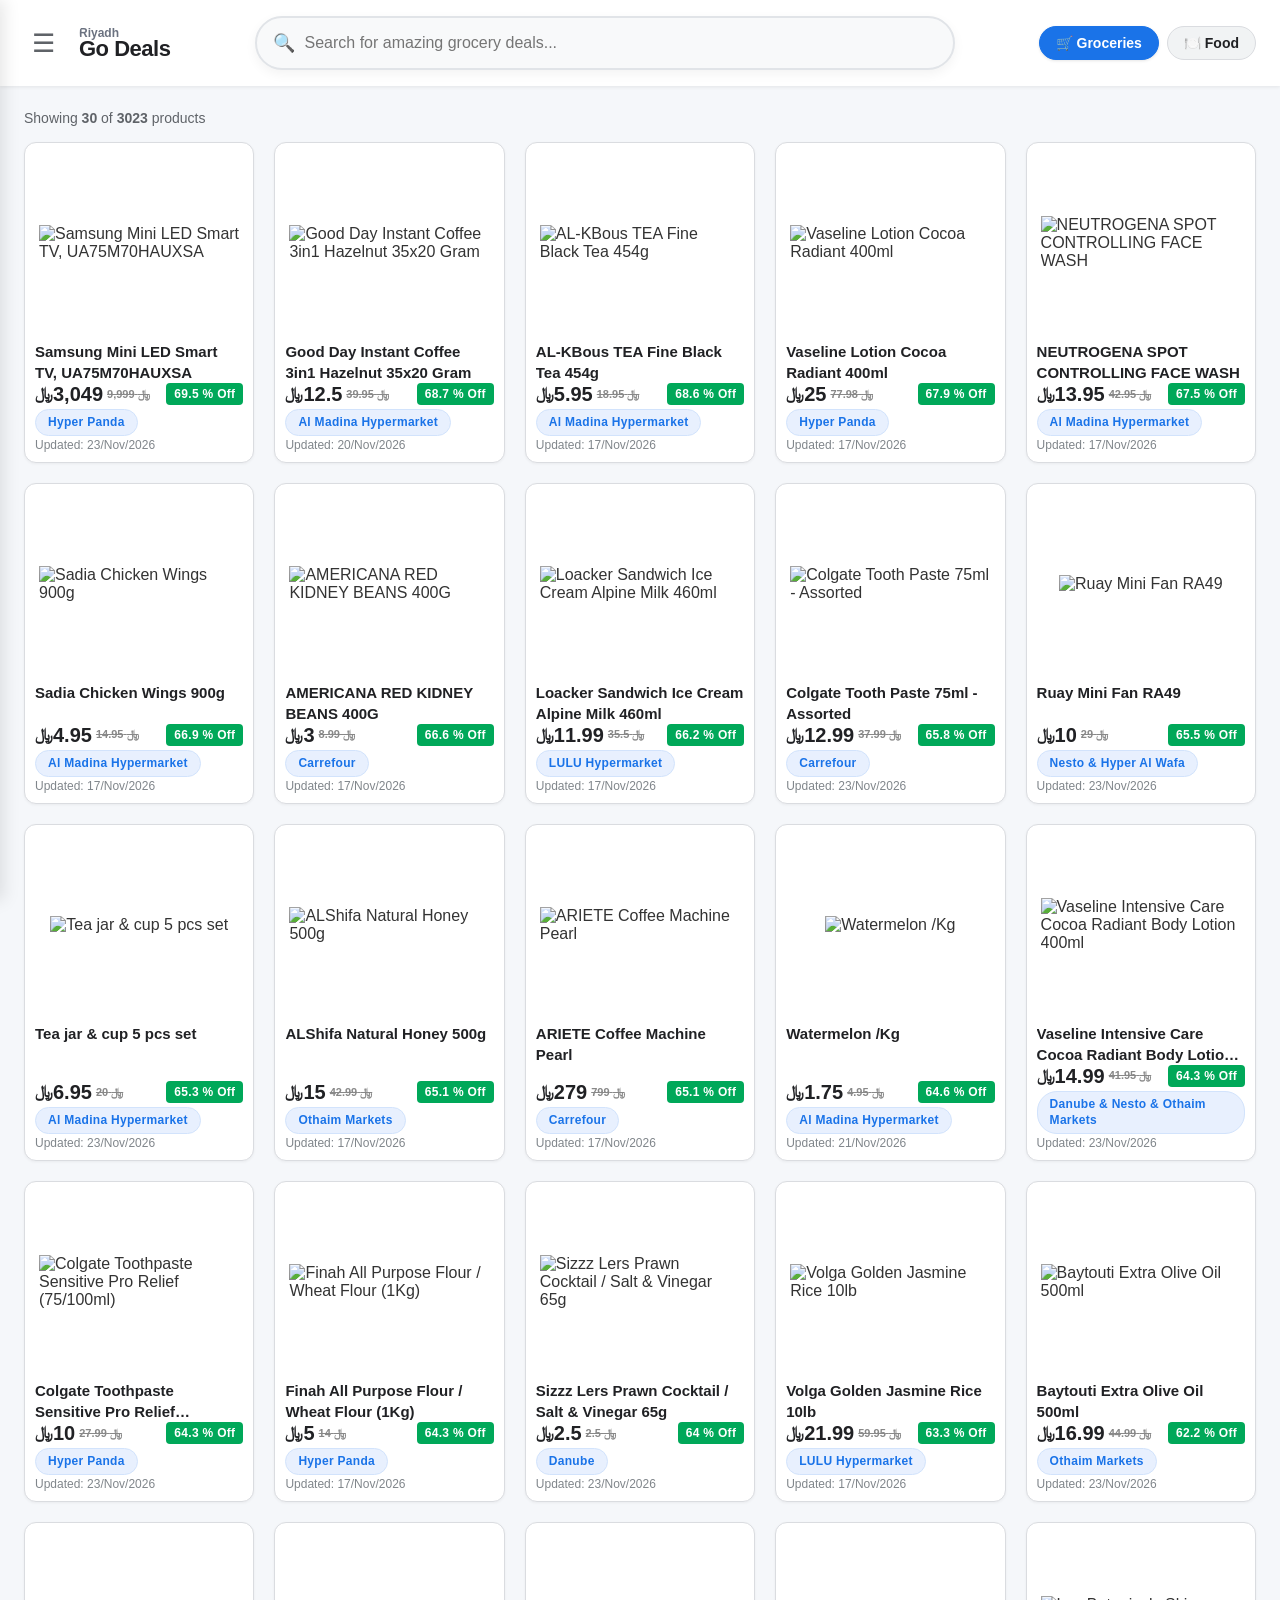
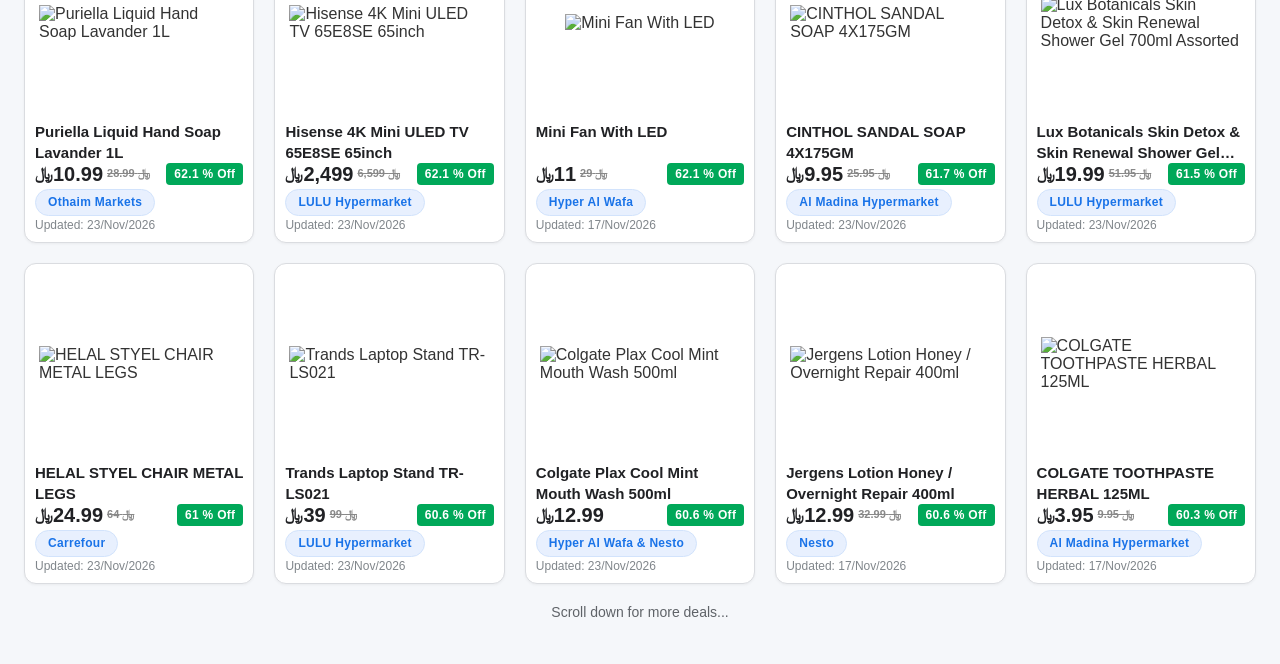
==== commit a4e09ab1: "Auto-updated grocery and food deals" ====
--- a/index.html
+++ b/index.html
@@ -72,7 +72,7 @@
 </div>
 
 <script>
-  const rawData = [{"Store": "LULU Hypermarket", "Product": "Apple Airpods Pro 3", "Price": 929.0, "Old_Price": 1049, "Offer": "11.4                    % Off", "Image_URL": "https://cdn.d4donline.com/u/a/26/11/18/c84fc262bab43cb6d097a74fc52725b7.jpg", "Fetched_Date": "2026-11-23"}, {"Store": "LULU Hypermarket", "Product": "Apple iPad A16 11inch WiFi 128GB", "Price": 1999.0, "Old_Price": 2099, "Offer": "35.5                    % Off", "Image_URL": "https://cdn.d4donline.com/u/a/26/11/18/f529c0c191c8090aade5d17f211e55bd.jpg", "Fetched_Date": "2026-11-23"}, {"Store": "LULU Hypermarket", "Product": "Apple Watch SE Gen2 44mm", "Price": 849.0, "Old_Price": 1449.0, "Offer": "41.4                    % Off", "Image_URL": "https://cdn.d4donline.com/u/a/26/11/18/4c3e97b9410f6e93c129098ce73a09ff.jpg", "Fetched_Date": "2026-11-23"}, {"Store": "LULU Hypermarket", "Product": "Apple Watch Ultra4 49mm", "Price": 3599.0, "Old_Price": null, "Offer": "", "Image_URL": "https://cdn.d4donline.com/u/a/26/11/18/80cc995e4f4eed159319abb4fa7f2561.jpg", "Fetched_Date": "2026-11-23"}, {"Store": "City Flower", "Product": "Golden Mango Basmati Rice 10kg", "Price": 54.95, "Old_Price": 64.95, "Offer": "15.4                    % Off", "Image_URL": "https://cdn.d4donline.com/u/a/26/11/17/5186157ee2d0c54d75114f5e4992aebd.jpg", "Fetched_Date": "2026-11-23"}, {"Store": "Al Madina Hypermarket", "Product": "AL BANDARY YELLW LONG GRAIN RICE 5KG", "Price": 23.95, "Old_Price": 27.5, "Offer": "12.9                    % Off", "Image_URL": "https://cdn.d4donline.com/u/a/26/11/17/0b4ee61e0b75486d9301536b0574919c.jpg", "Fetched_Date": "2026-11-23"}, {"Store": "Al Madina Hypermarket & Hyper Al Wafa & Nesto", "Product": "Nesto Onion Bag Small EA", "Price": 3.99, "Old_Price": 6.99, "Offer": "42.9                    % Off", "Image_URL": "https://cdn.d4donline.com/u/a/26/11/17/a5bceb1188f3ac17fa3ced692d0d2b4e.jpg", "Fetched_Date": "2026-11-23"}, {"Store": "Othaim Markets", "Product": "Dari Chopped Red Onion 400g", "Price": 6.5, "Old_Price": 8.75, "Offer": "25.7                    % Off", "Image_URL": "https://cdn.d4donline.com/u/a/26/11/18/270d2af04e709a56ae34520f2cb6ab0f.jpg", "Fetched_Date": "2026-11-23"}, {"Store": "LULU Hypermarket", "Product": "HECTARES Hand cooked Crinkles Chips 70gm Assorted x 2 Pcs", "Price": 9.95, "Old_Price": 15.0, "Offer": "33.7                    % Off", "Image_URL": "https://cdn.d4donline.com/u/a/26/11/17/38f69c4a6613594feef33344f4b920ee.jpg", "Fetched_Date": "2026-11-23"}, {"Store": "Al Madina Hypermarket & Carrefour & City Flower & Hyper Al Wafa & Mark & Nesto & Othaim Markets & Save", "Product": "SWEET POTATO PER KG - EGYPT", "Price": 3.99, "Old_Price": 6.95, "Offer": "42.6                    % Off", "Image_URL": "https://cdn.d4donline.com/u/a/26/11/21/e33a1f99f3c9e83da2b8df67d564022b.jpg", "Fetched_Date": "2026-11-23"}, {"Store": "LULU Hypermarket & Mark & Save", "Product": "Sweet Potato Egypt Per Kg", "Price": 3.95, "Old_Price": 5.95, "Offer": "33.6                    % Off", "Image_URL": "https://cdn.d4donline.com/u/a/26/11/21/9a45cc7059624f619cf00040789a8dfb.jpg", "Fetched_Date": "2026-11-23"}, {"Store": "City Flower", "Product": "Sweet Potato 1kg", "Price": 3.99, "Old_Price": null, "Offer": "", "Image_URL": "https://cdn.d4donline.com/u/a/26/11/17/9d3d1b9b33e3d36a15eeb2bbf9bca33f.jpg", "Fetched_Date": "2026-11-23"}, {"Store": "Nesto", "Product": "Spring Potatoes French Fries 2.5Kg", "Price": 10.0, "Old_Price": 22.99, "Offer": "56.5                    % Off", "Image_URL": "https://cdn.d4donline.com/u/a/26/11/17/2423f2b38d07b26c1a0c29ef1c358997.jpg", "Fetched_Date": "2026-11-23"}, {"Store": "Tamimi Market", "Product": "Amigo Tortilla Chips", "Price": 6.5, "Old_Price": 13.0, "Offer": "50                    % Off", "Image_URL": "https://cdn.d4donline.com/u/a/26/11/17/bfa721a900bb7a3e58ecee27c30af0b9.jpg", "Fetched_Date": "2026-11-23"}, {"Store": "Hyper Al Wafa", "Product": "Spring Potatoes French Fries 2.5Kg", "Price": 12.99, "Old_Price": 24.99, "Offer": "48                    % Off", "Image_URL": "https://cdn.d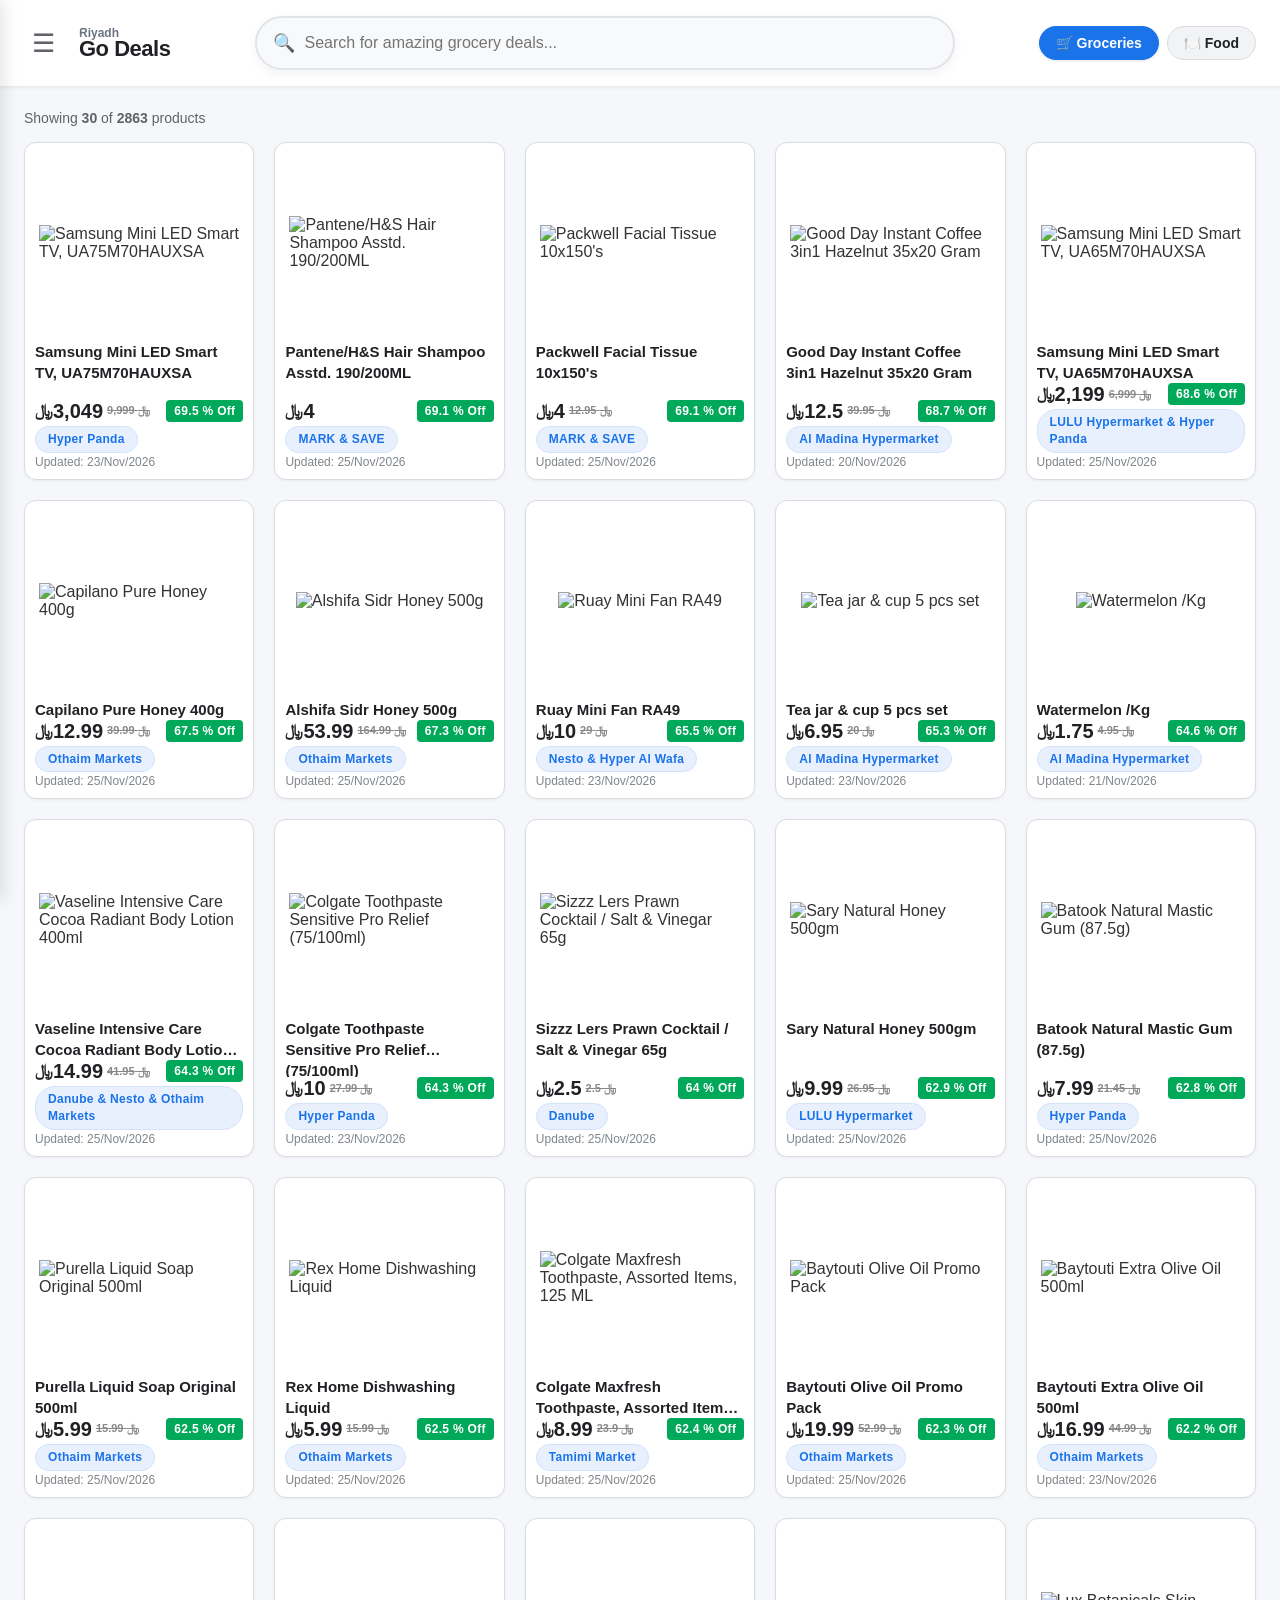
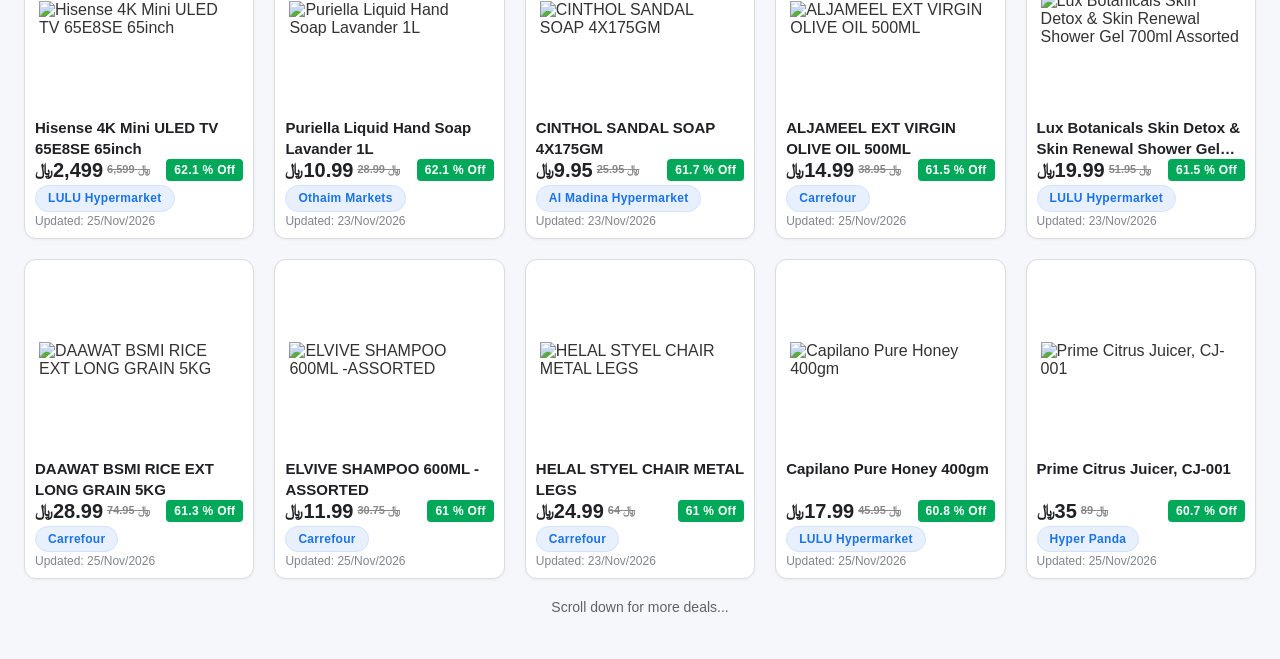
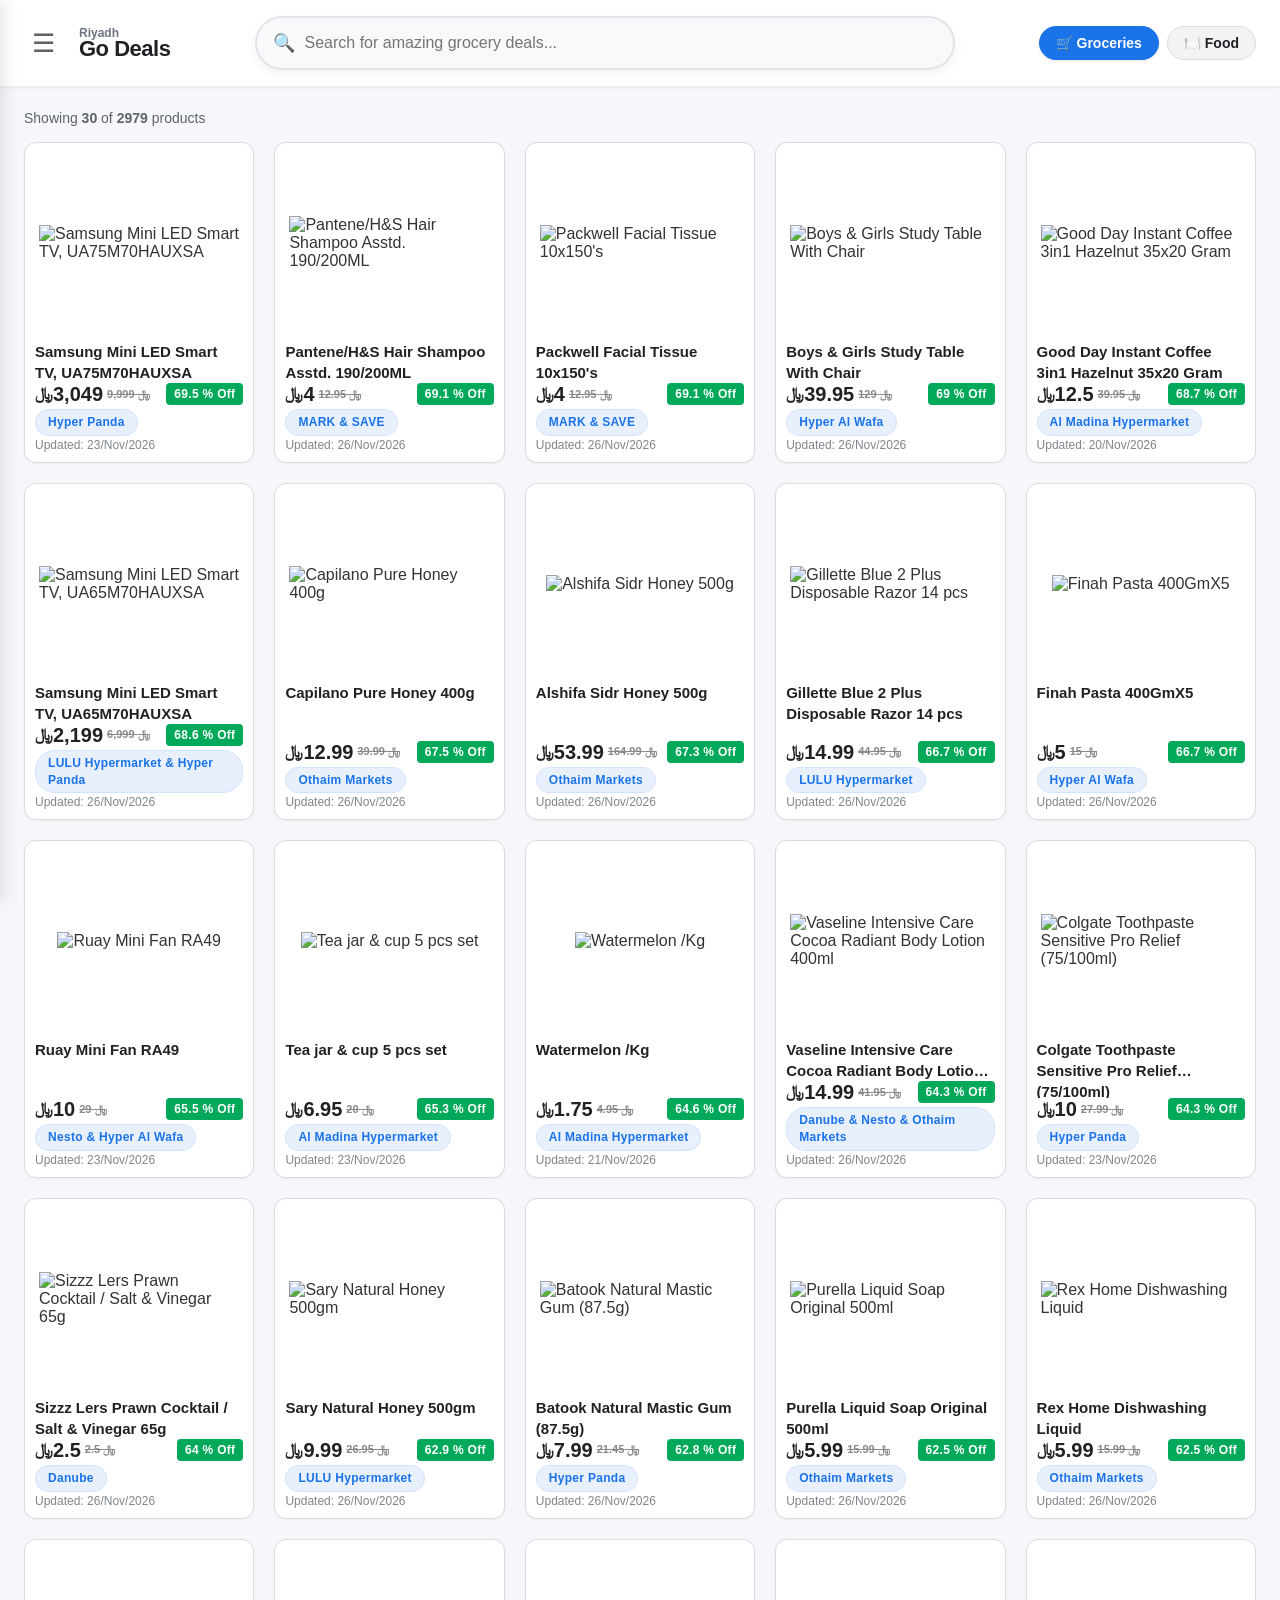
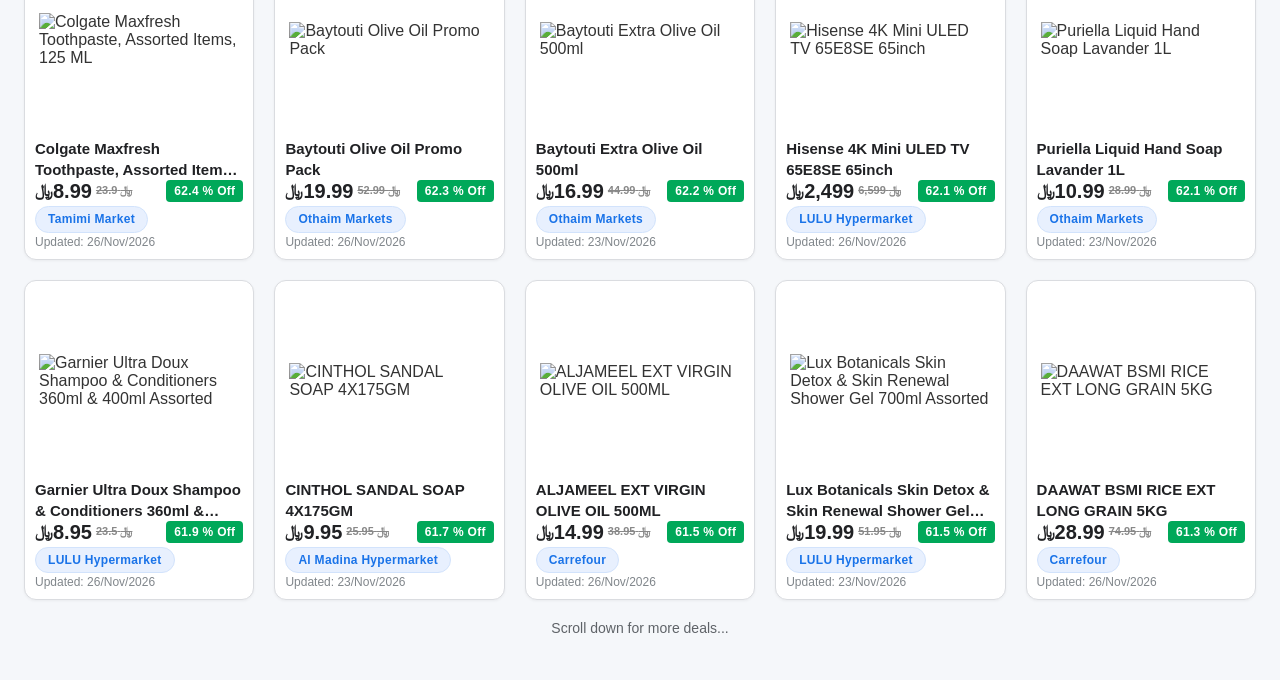
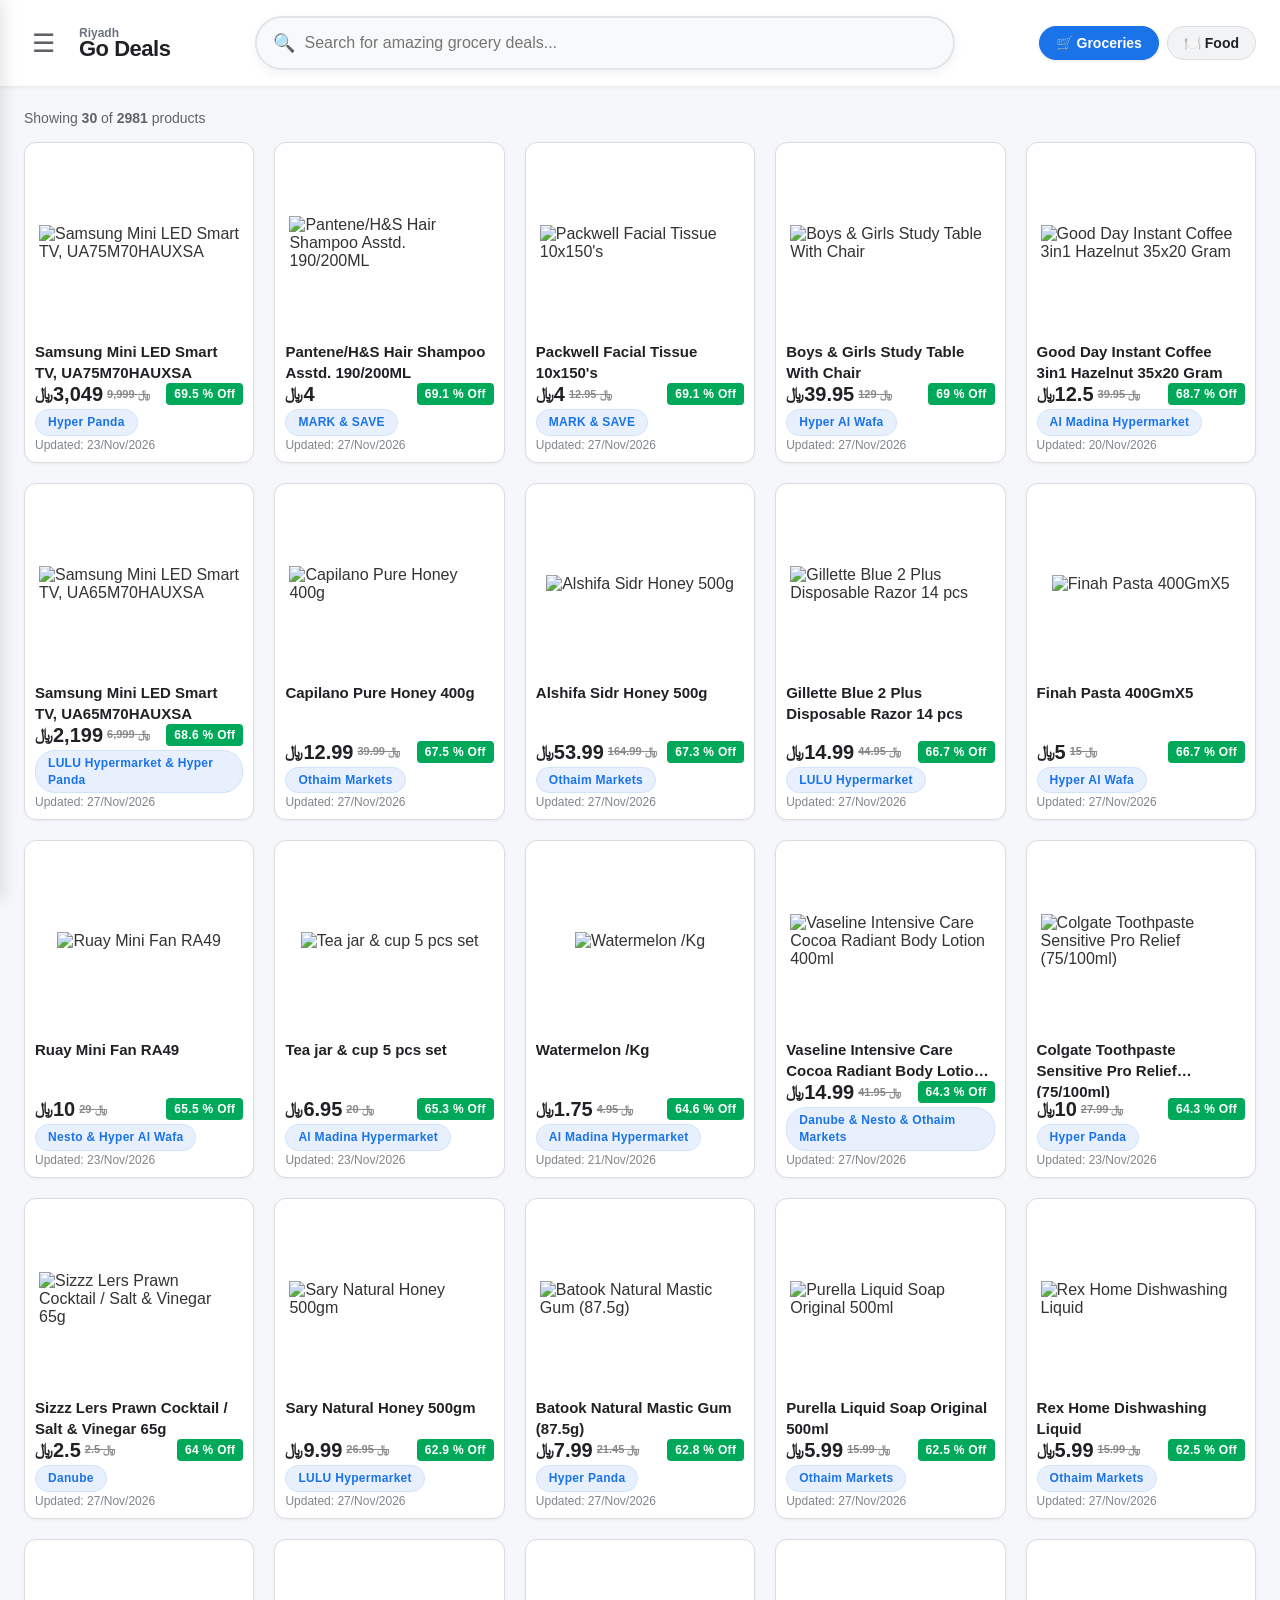
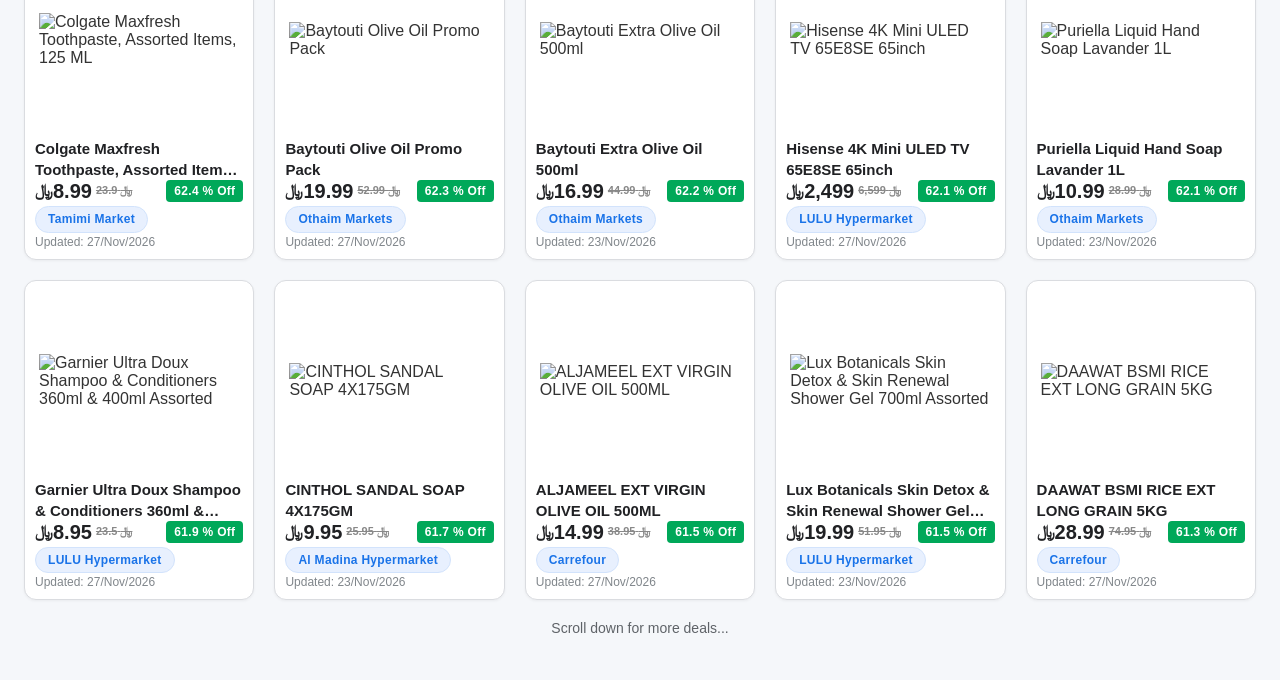
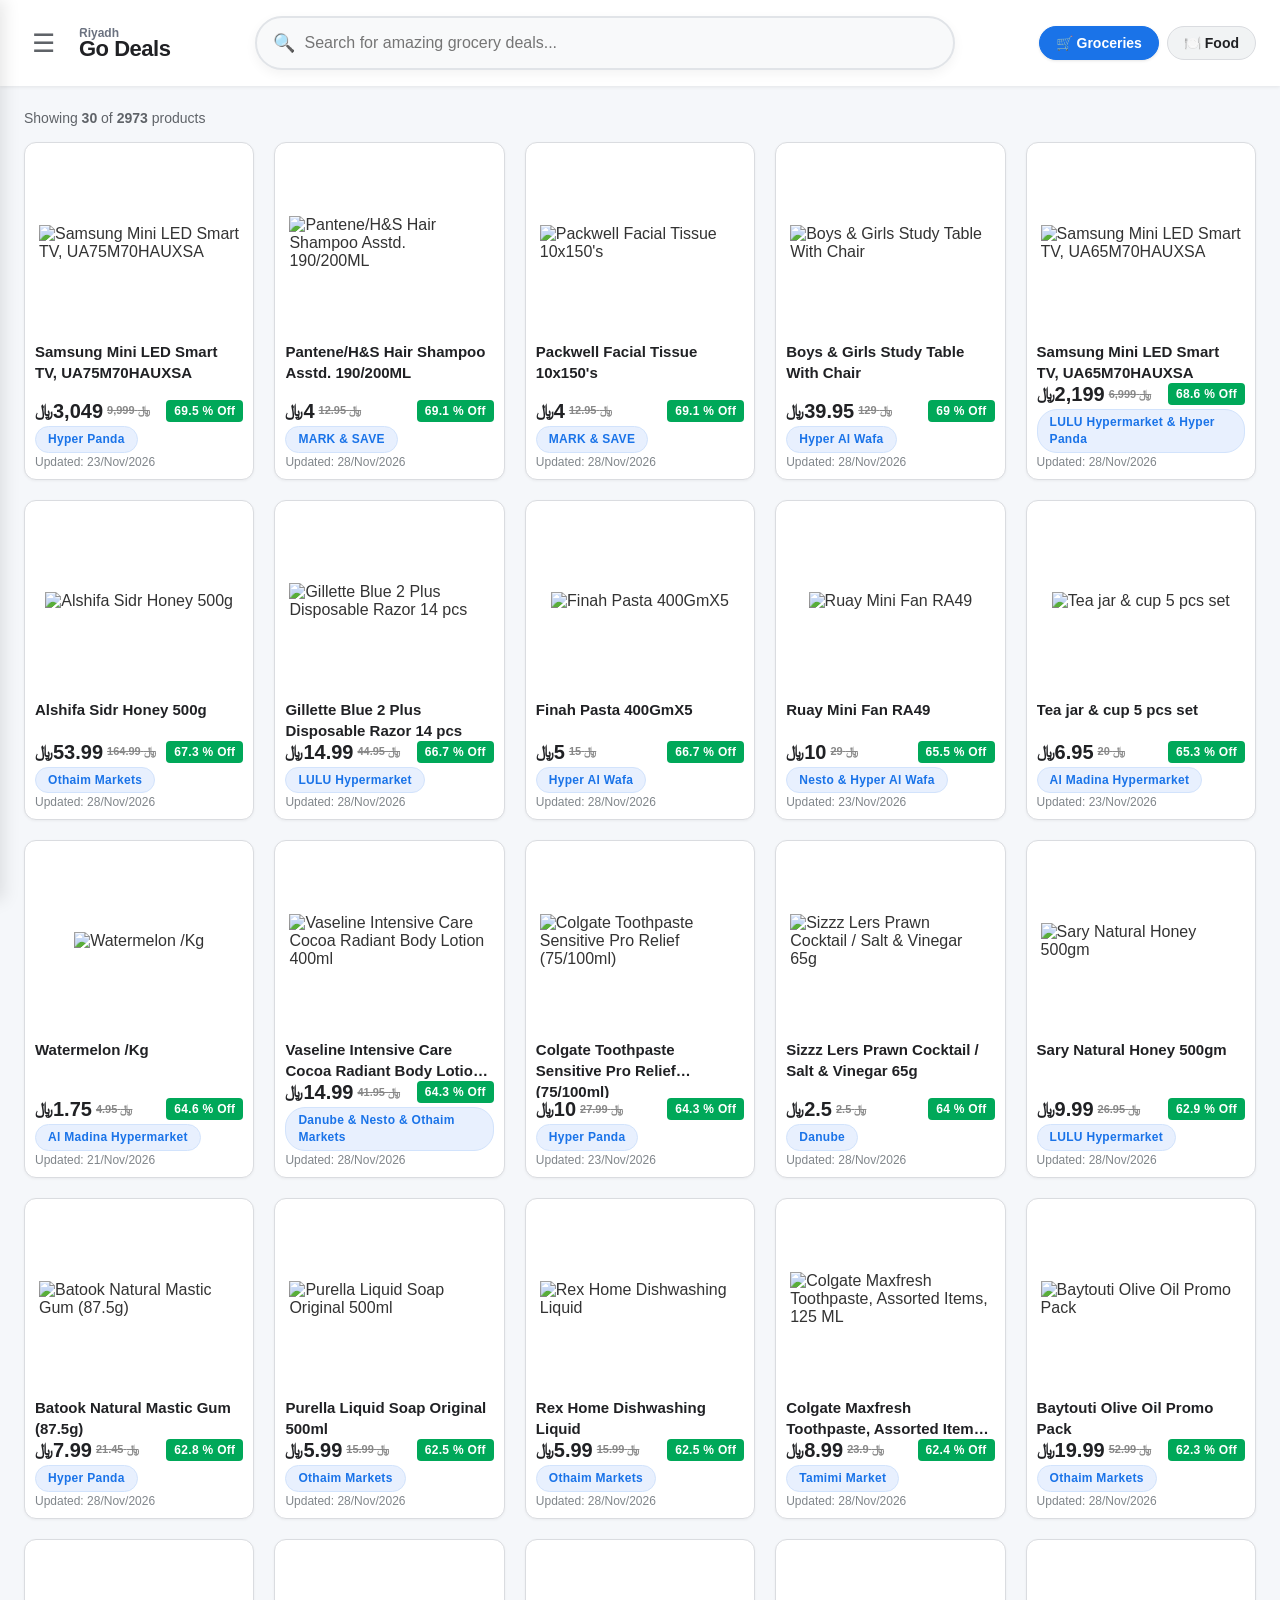
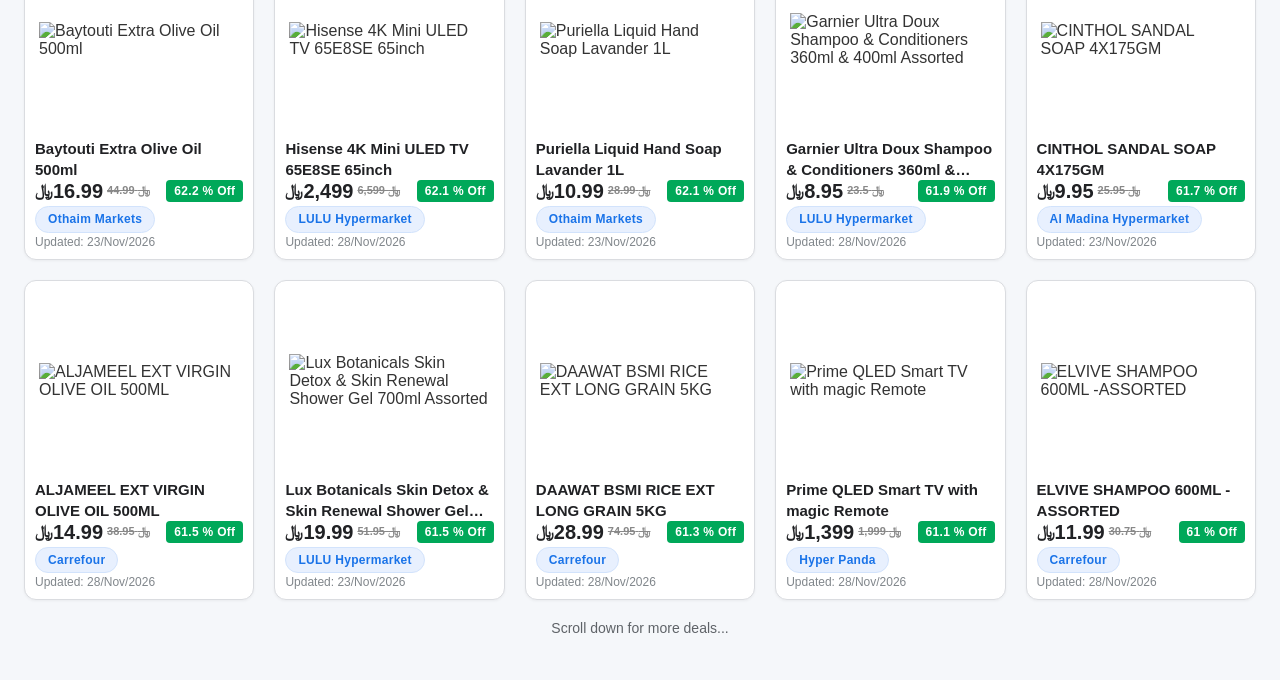
